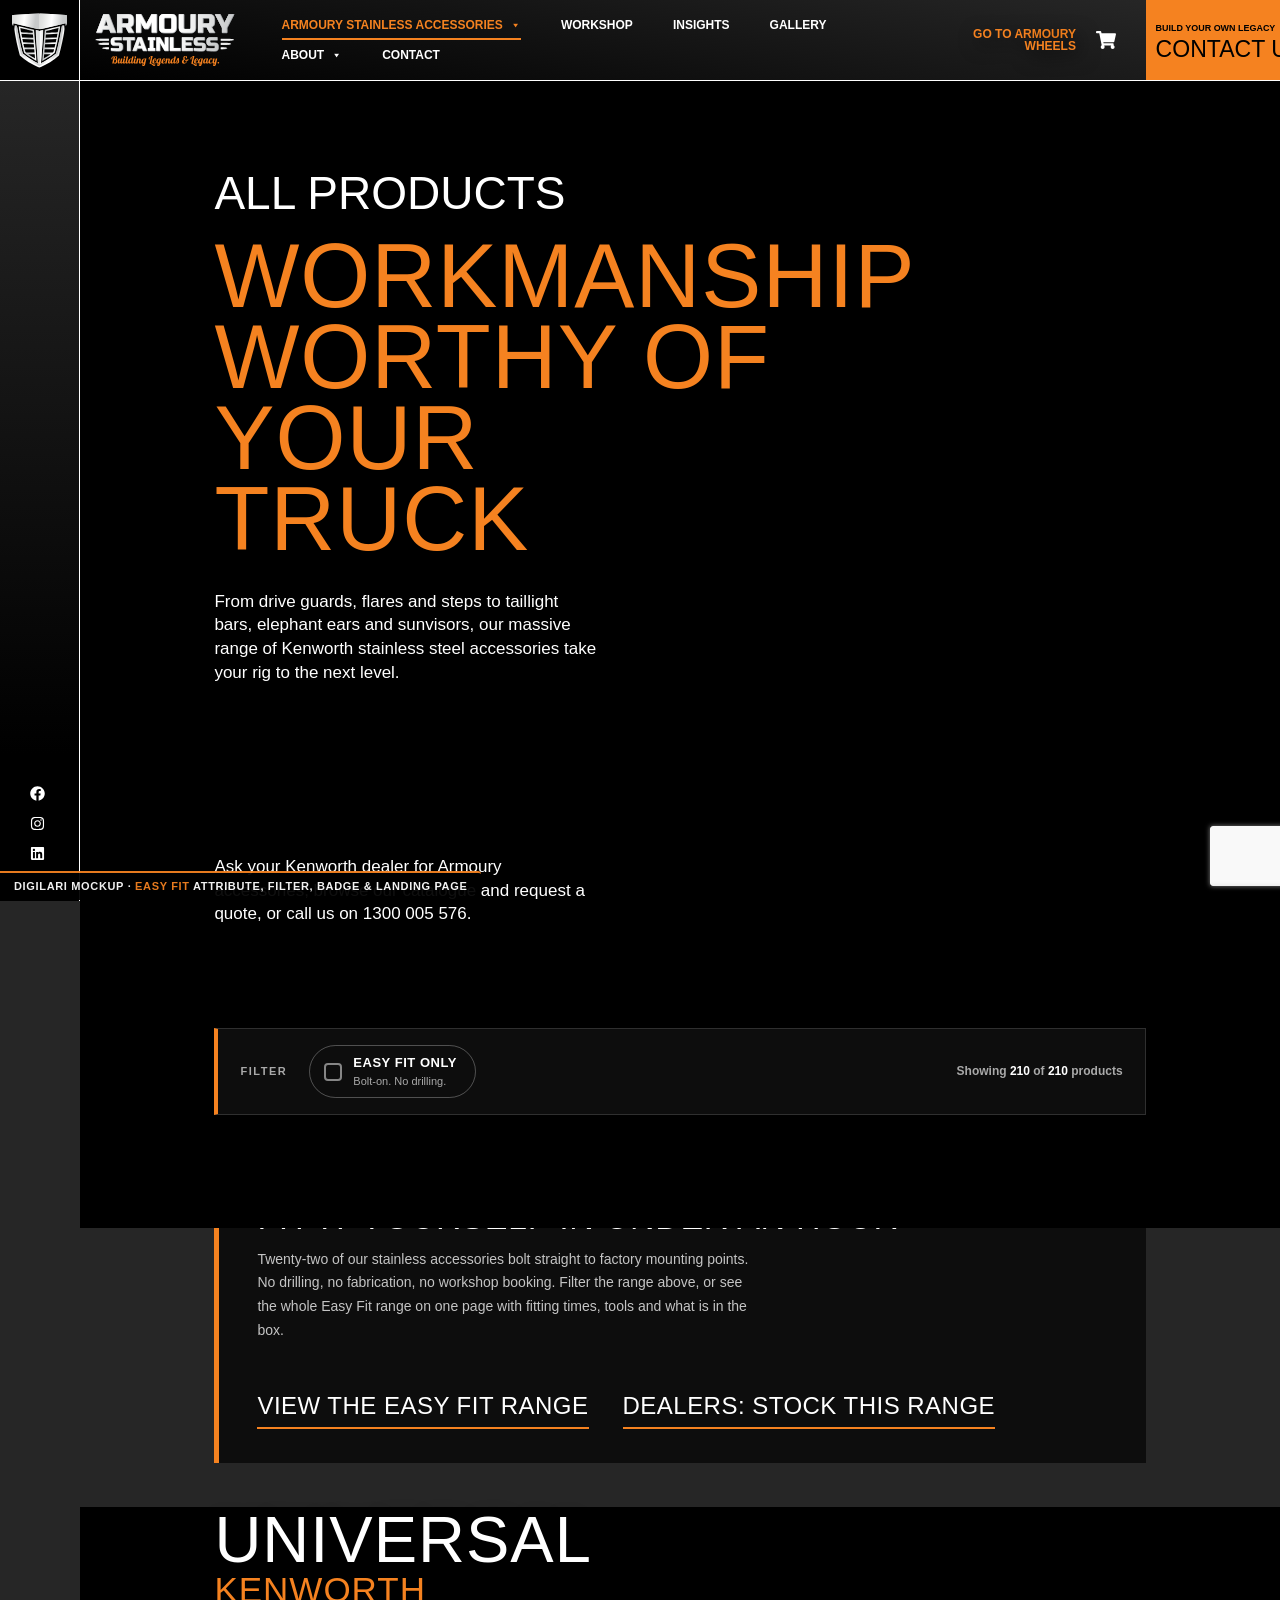
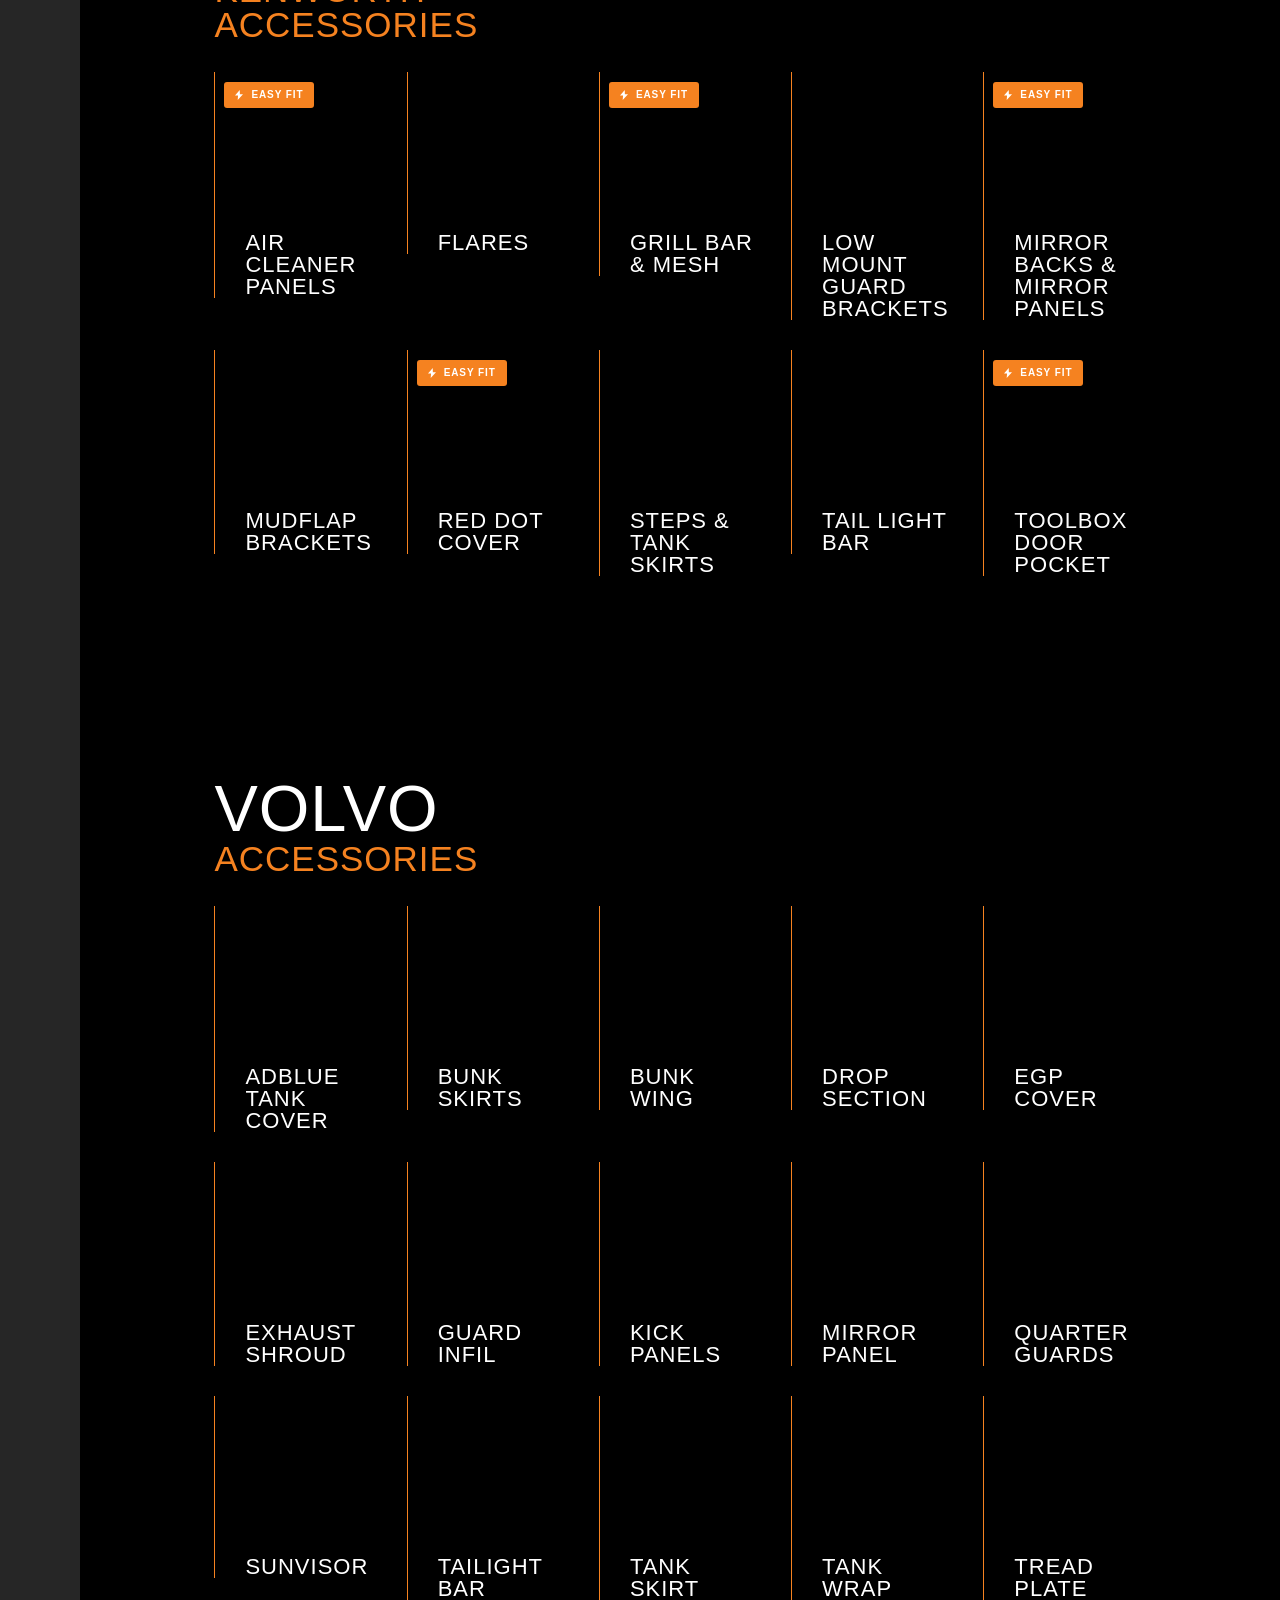
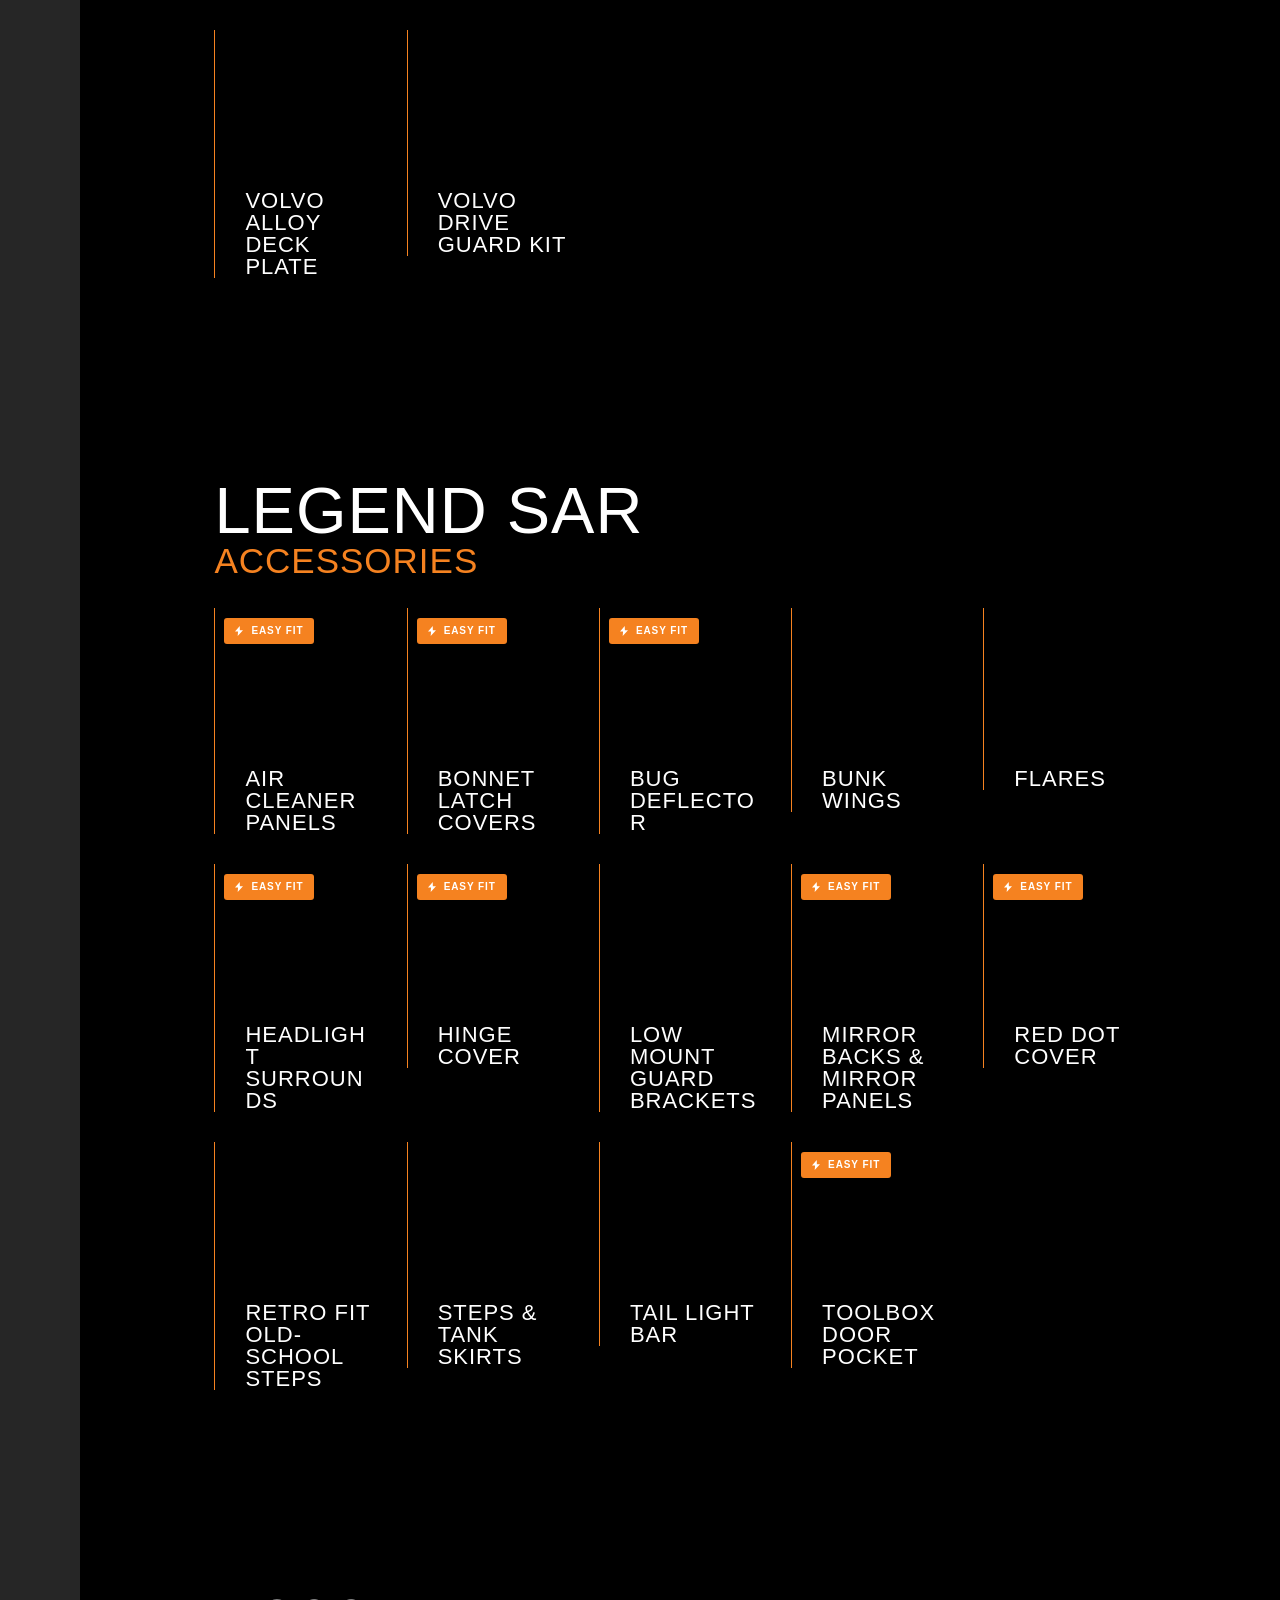
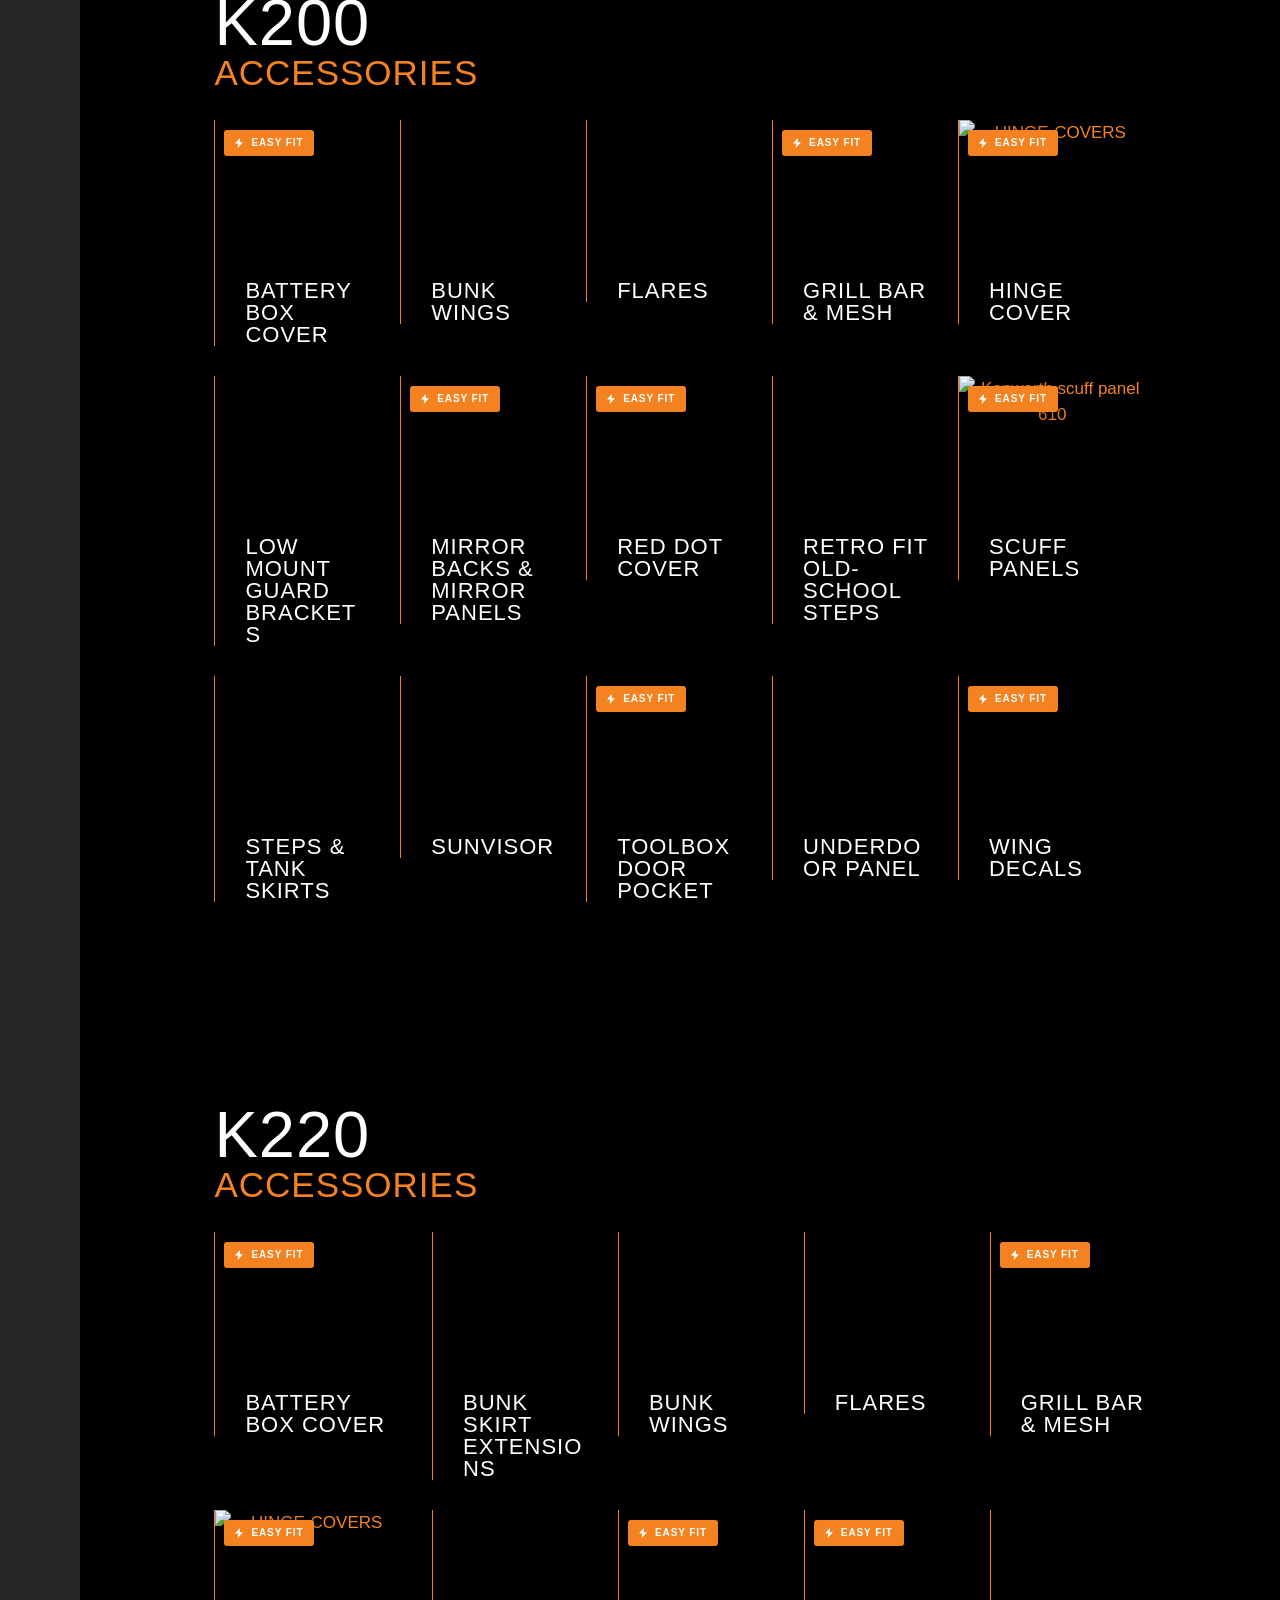
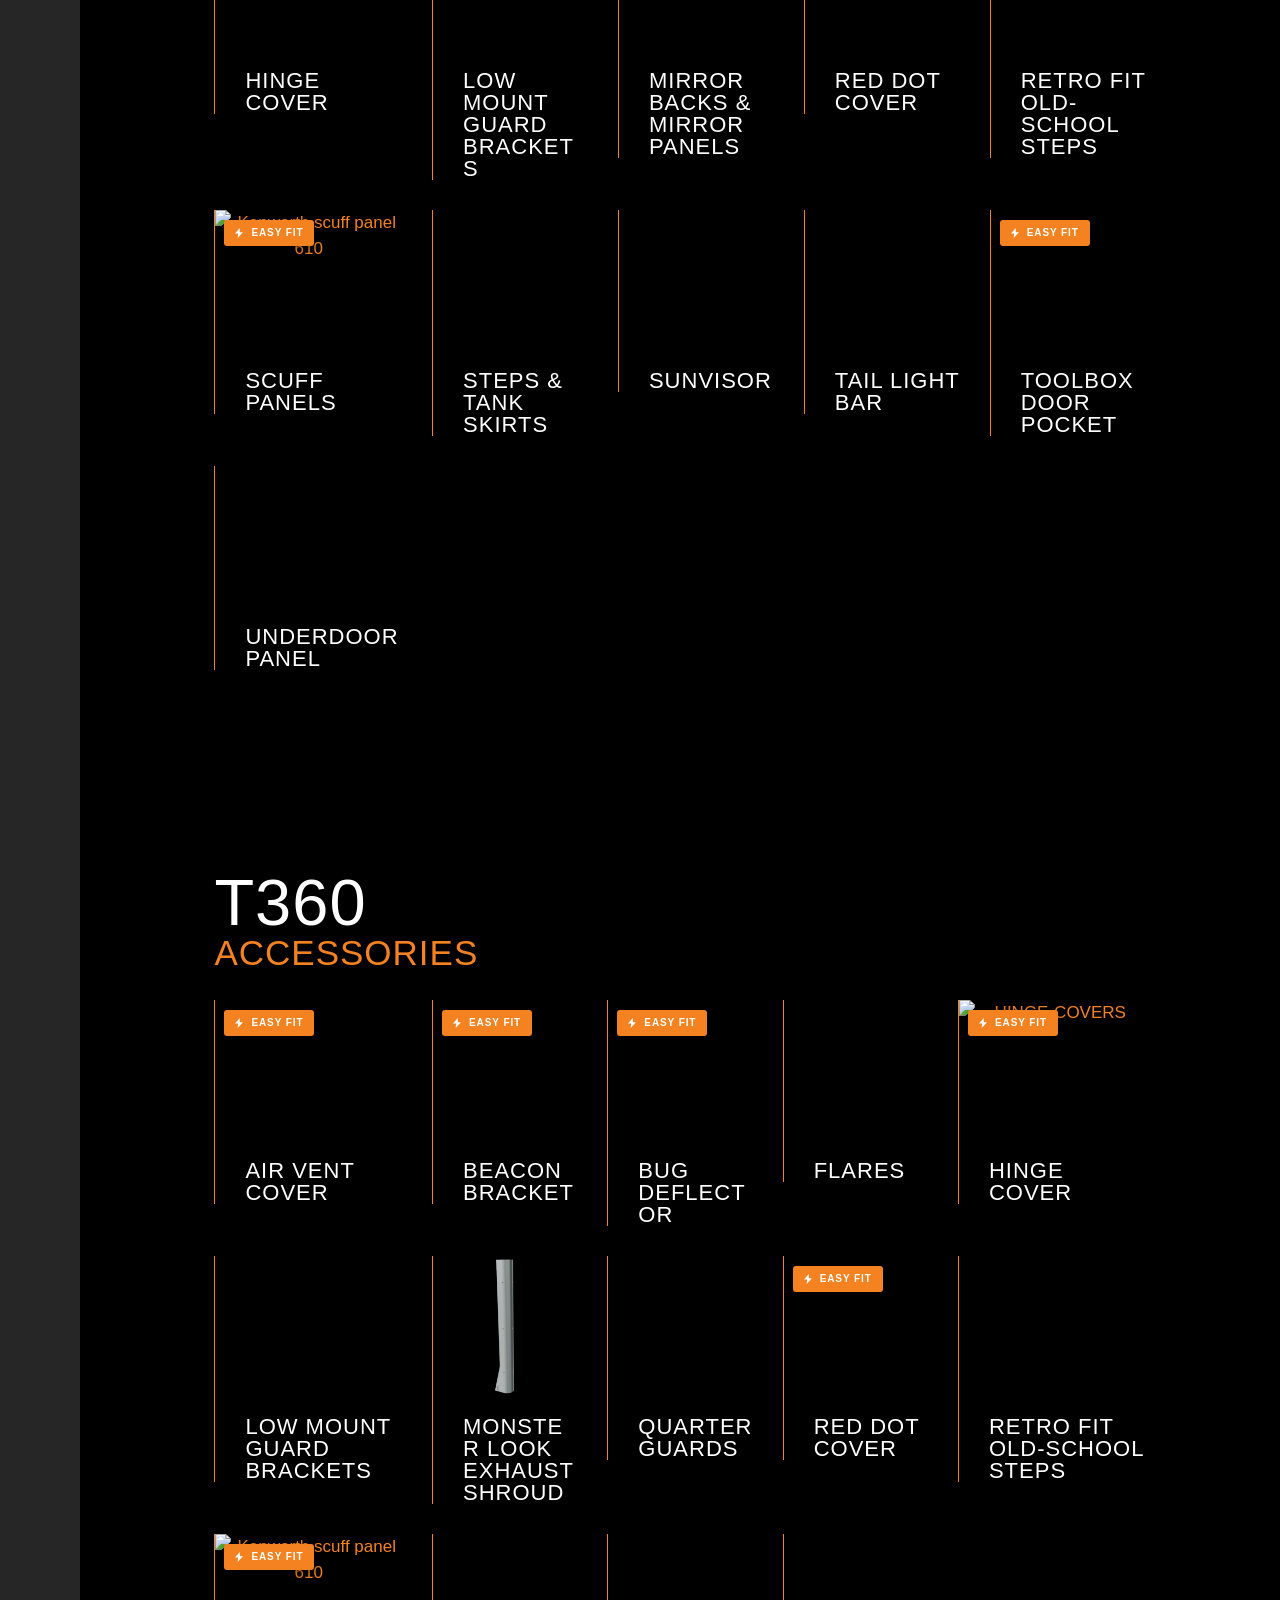
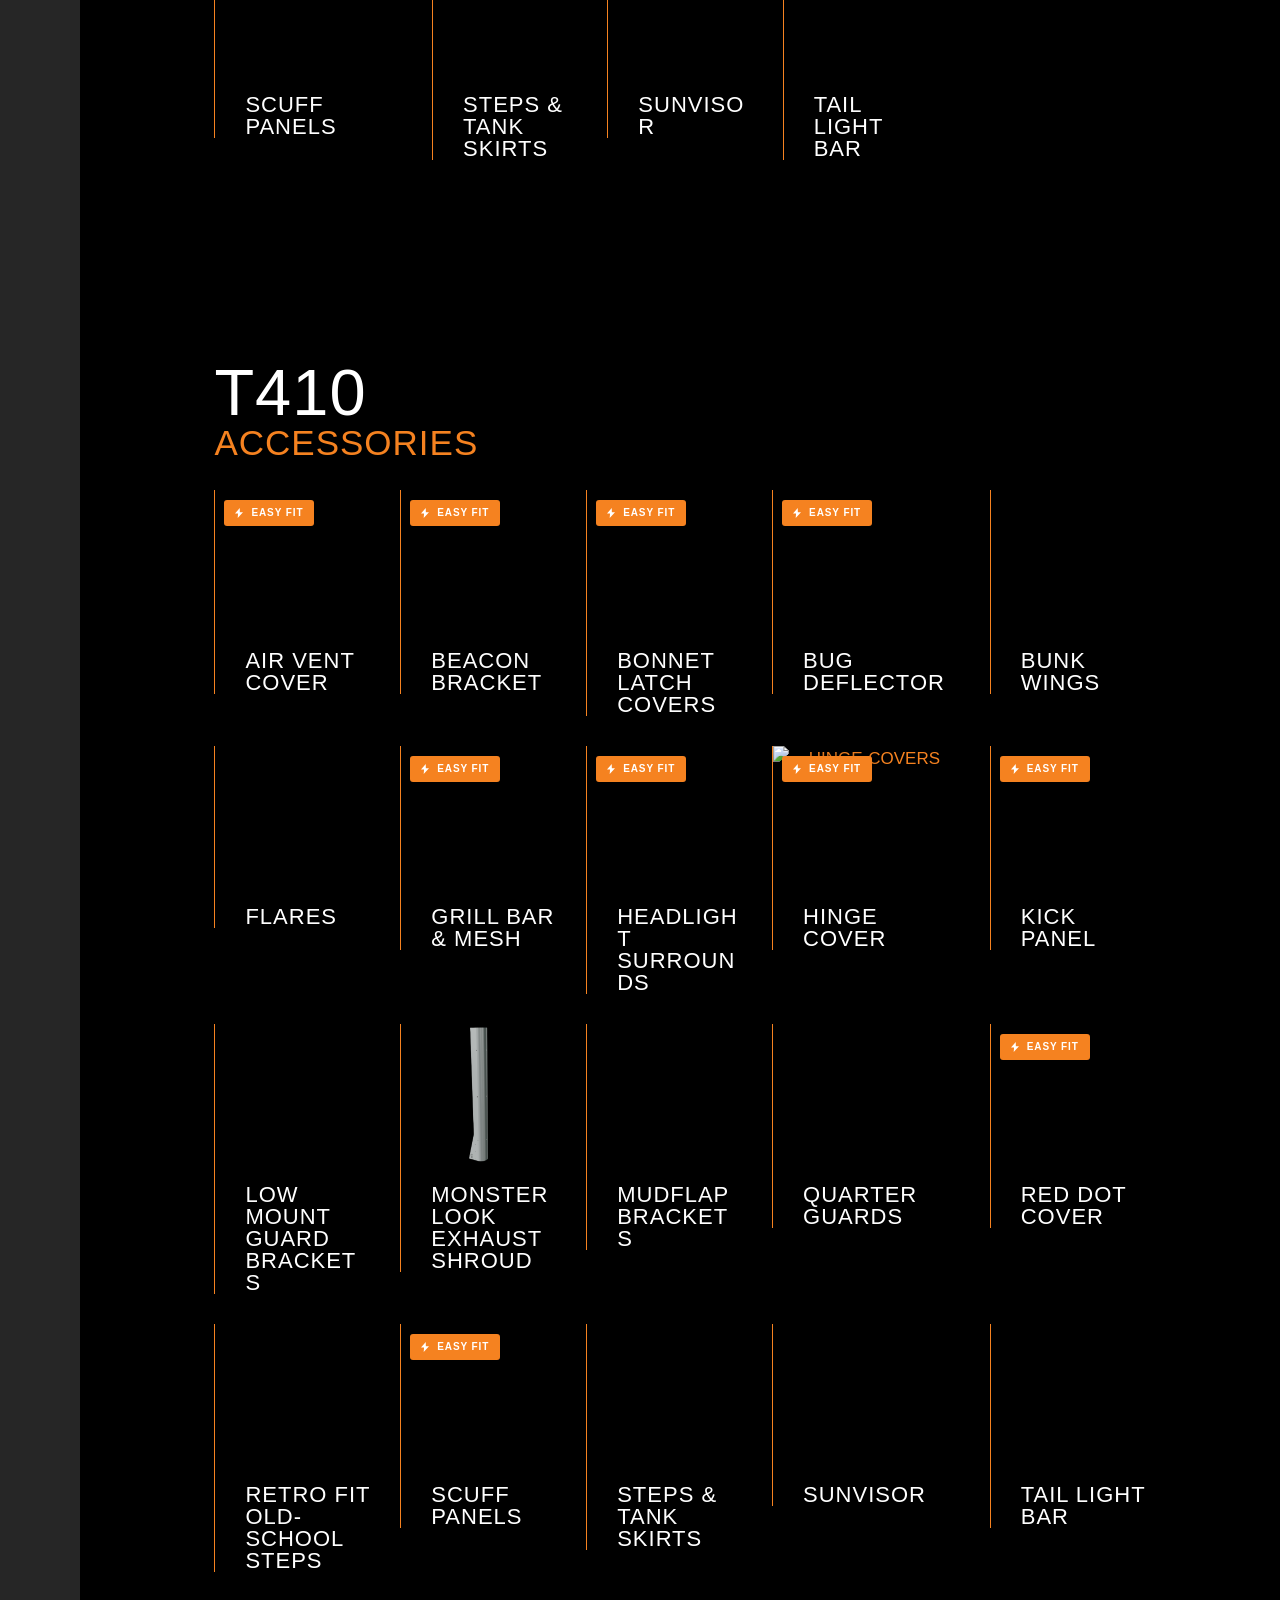
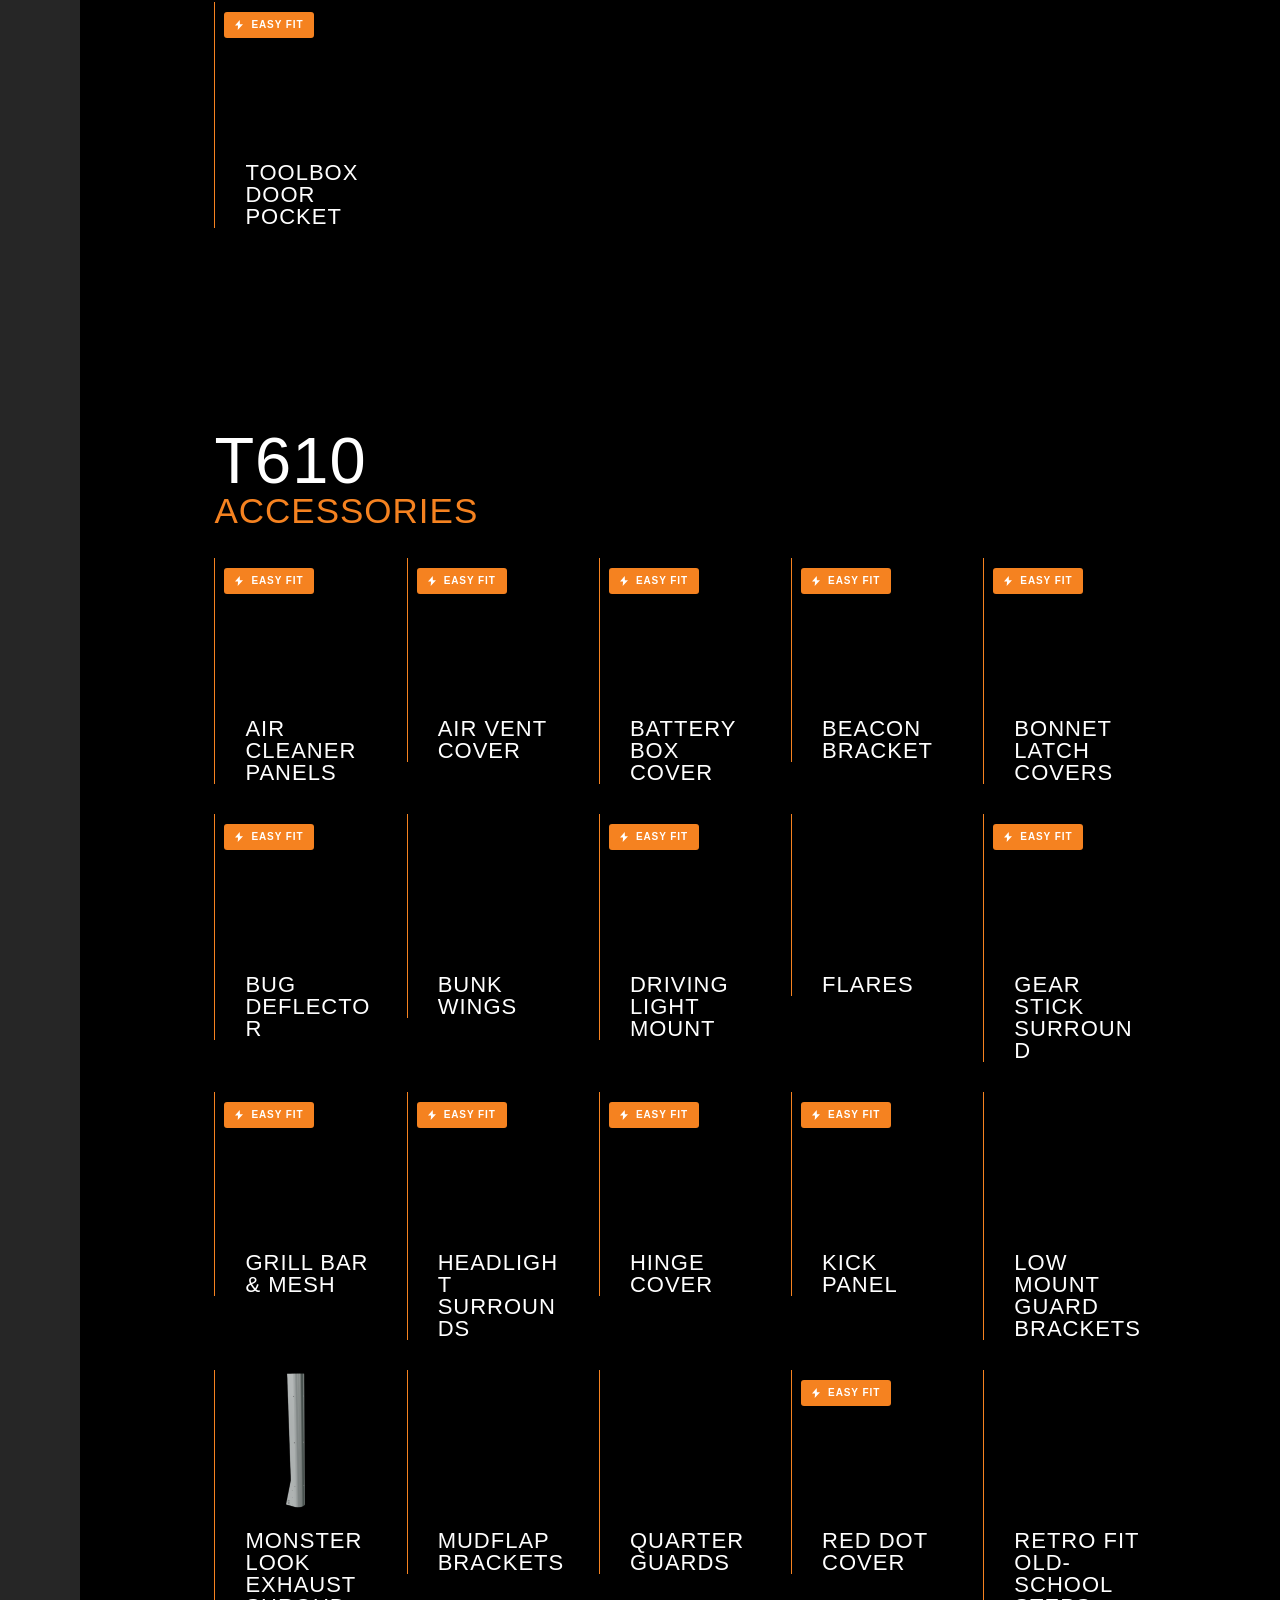
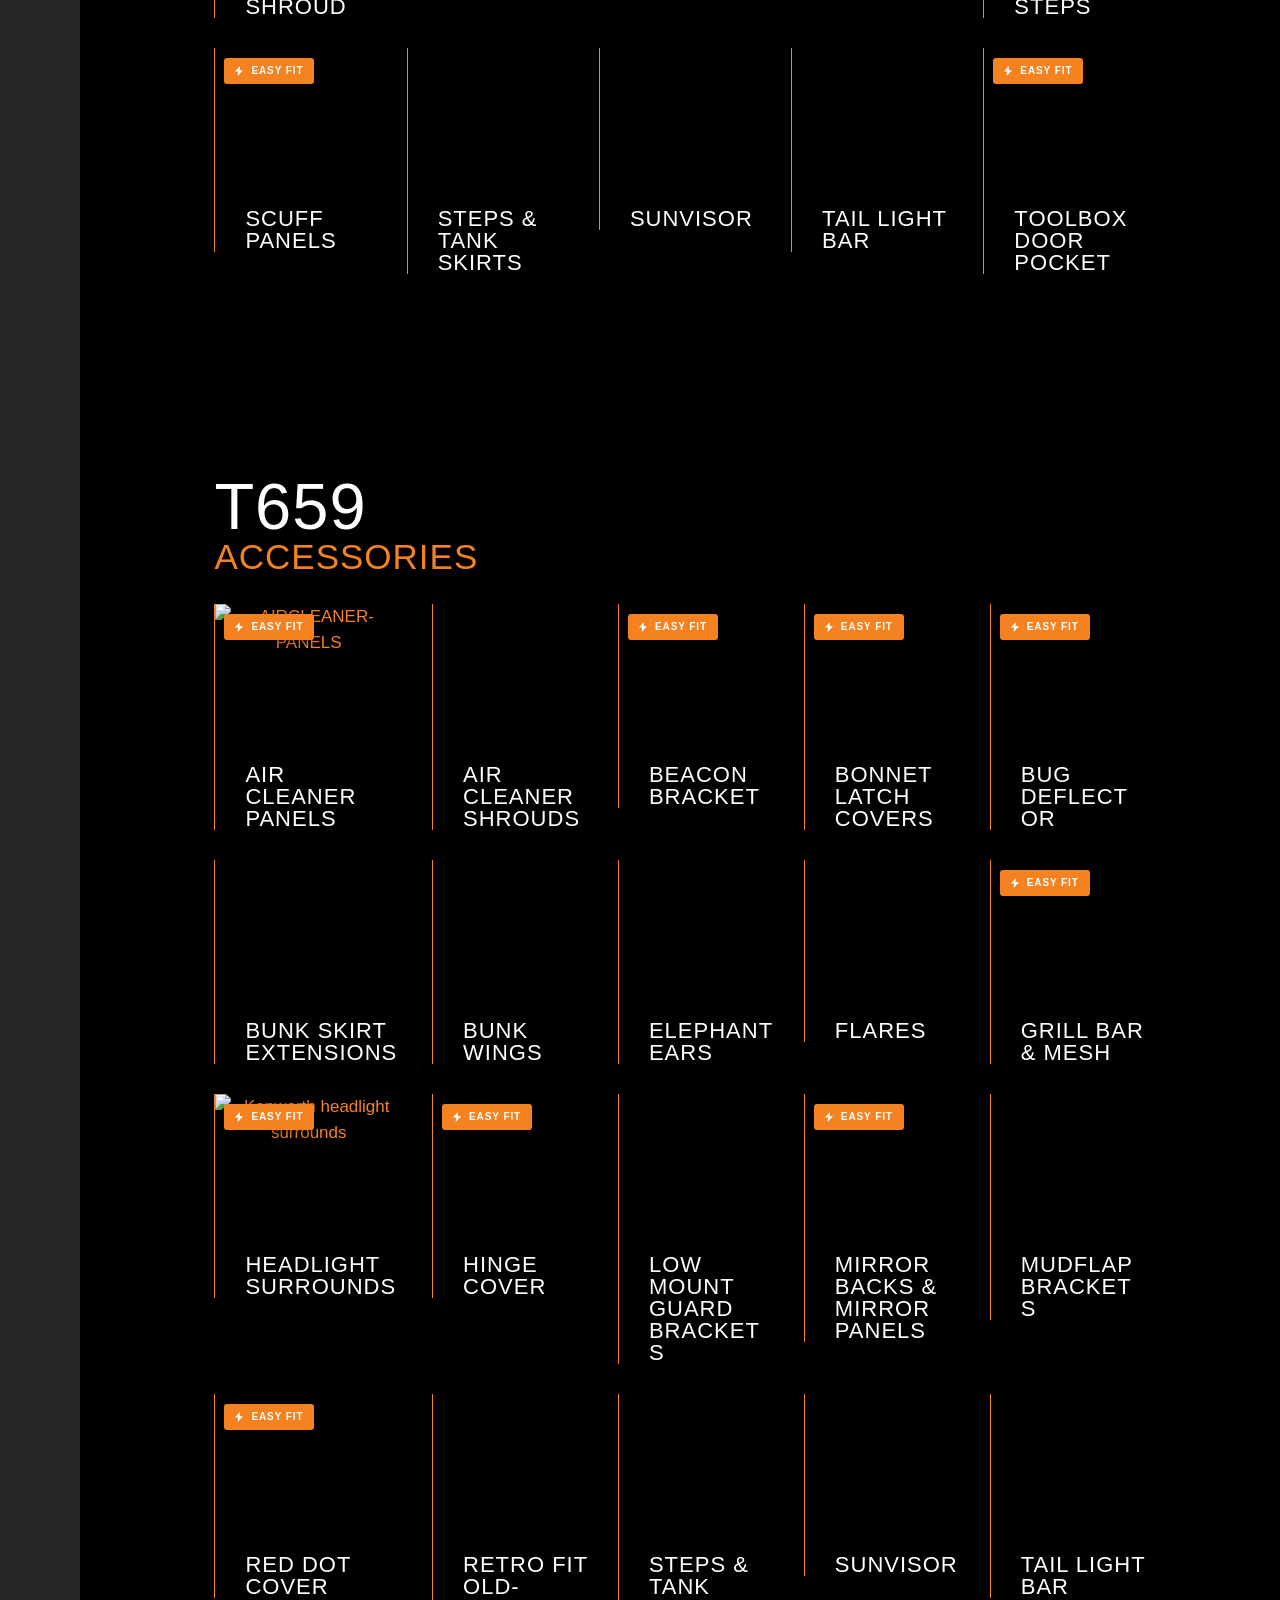
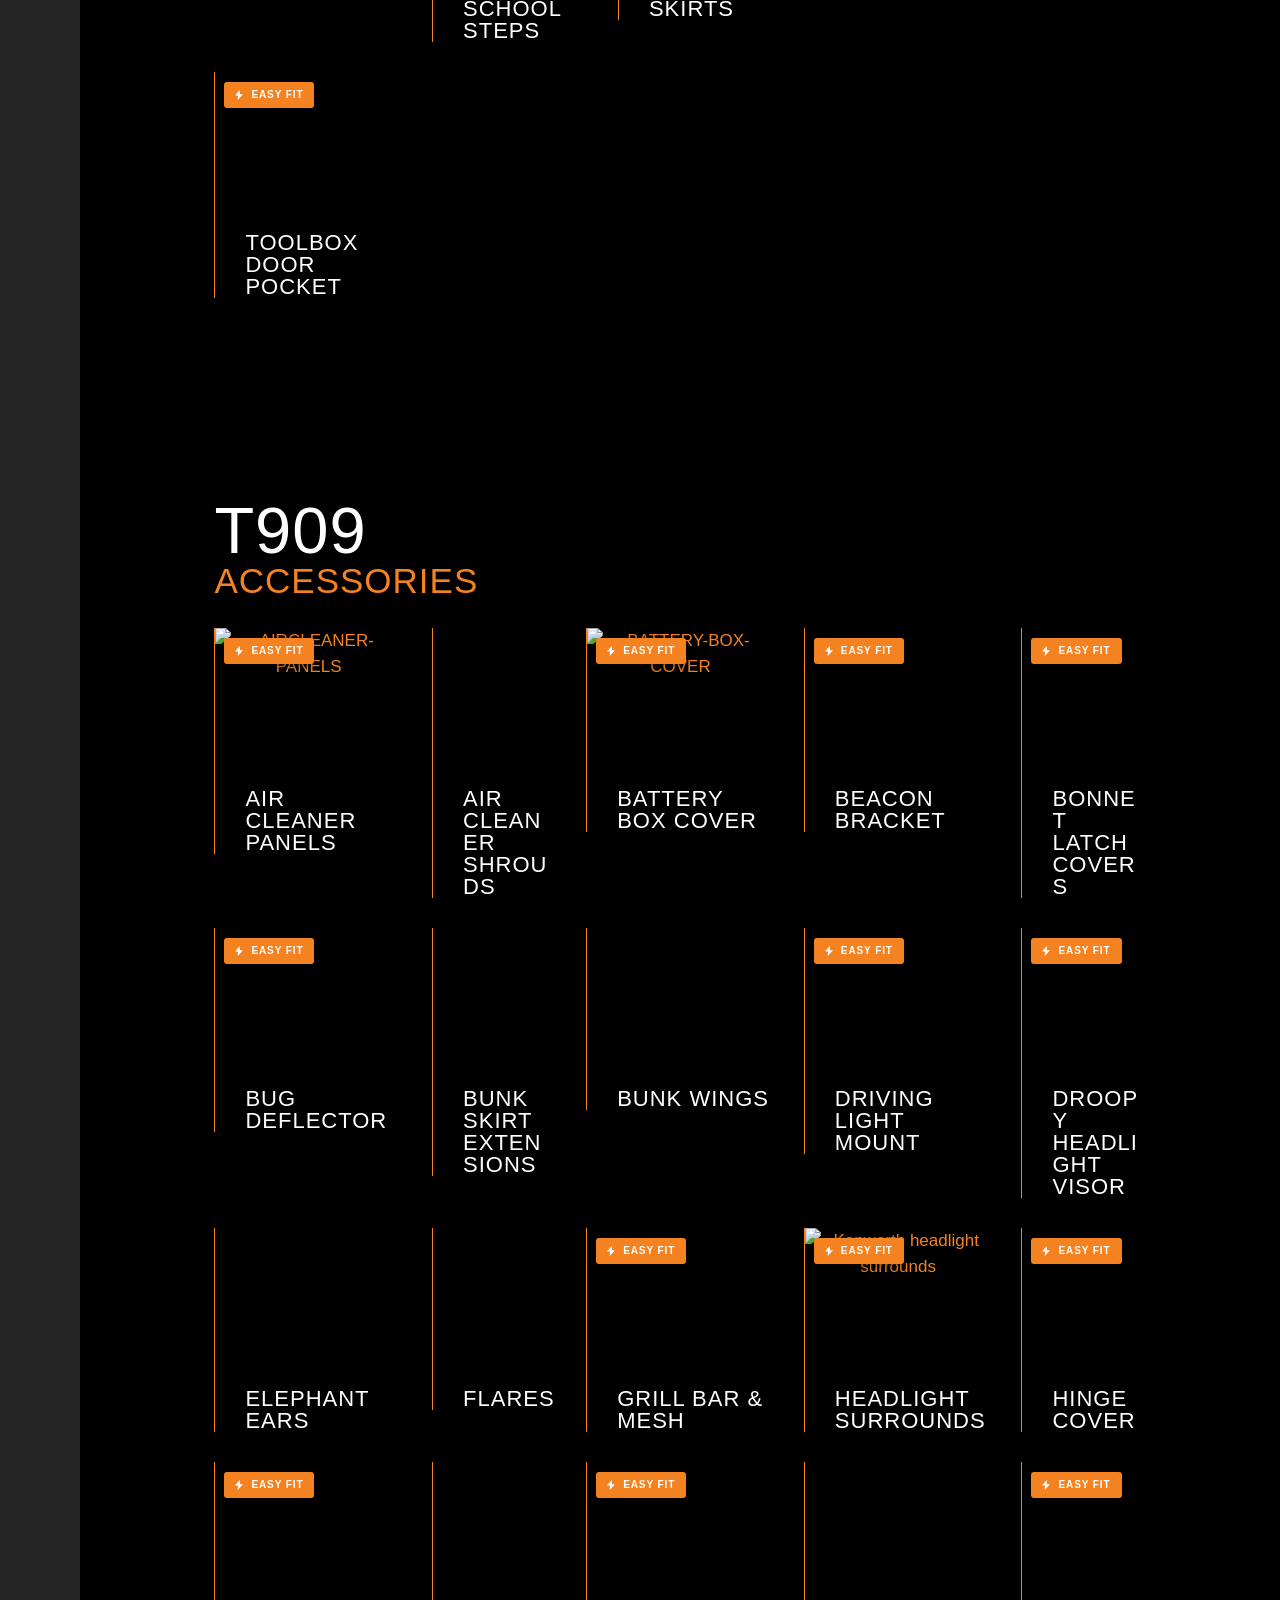
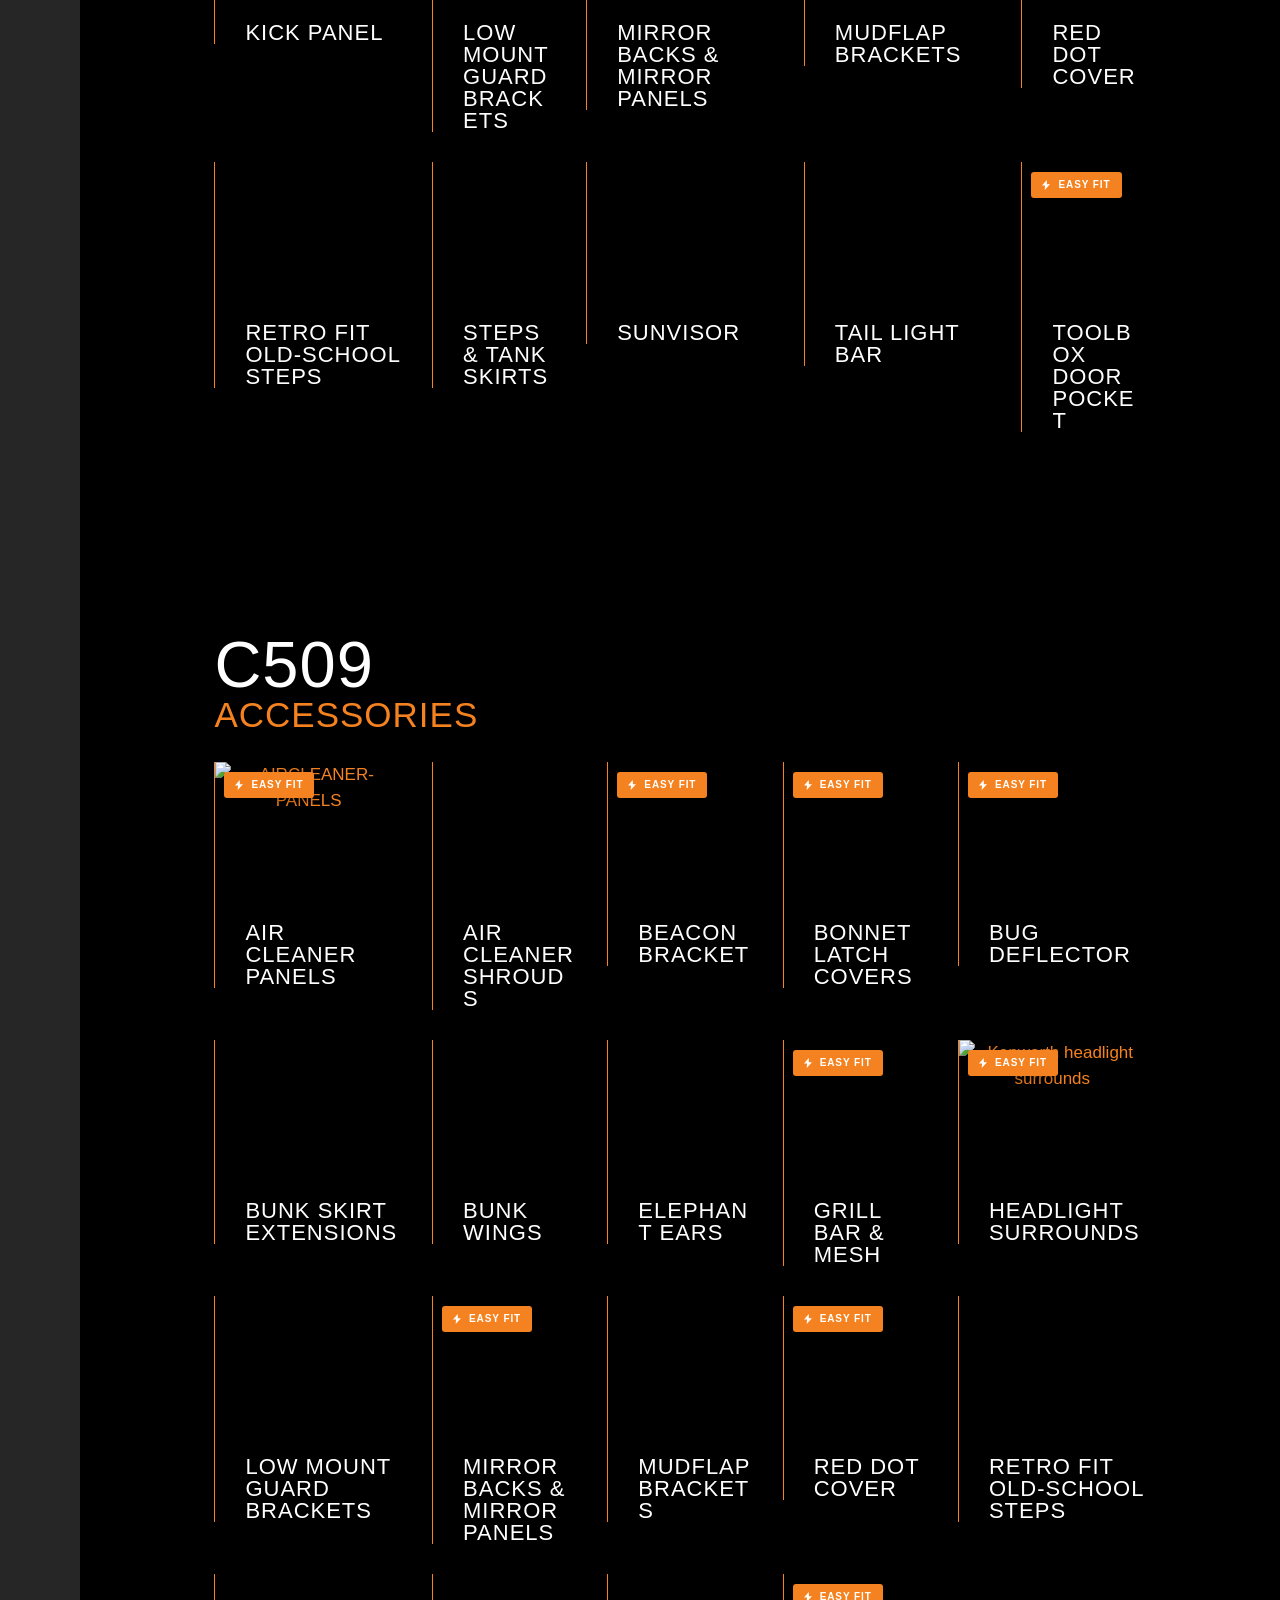
==== accessories/index.html @ e518af79 "Fix promo strip clipping on /accessories/ and add asset cache busting The promo strip and filter bar" ====
<!DOCTYPE html>
<!-- saved from url=(0040)https://armourygroup.com.au/accessories/ -->
<html lang="en-US" data-ef-root="../" data-ef-page="accessories"><head><meta http-equiv="Content-Type" content="text/html; charset=UTF-8"><meta http-equiv="origin-trial" content="A7vZI3v+Gz7JfuRolKNM4Aff6zaGuT7X0mf3wtoZTnKv6497cVMnhy03KDqX7kBz/q/[base64]">
	
	<meta name="viewport" content="width=device-width, initial-scale=1">
	<link rel="profile" href="https://gmpg.org/xfn/11">
	
<link rel="apple-touch-icon" sizes="57x57" href="https://armourygroup.com.au/wp-content/themes/hello-child/assets/favicon/apple-touch-icon-57x57.png">
<link rel="apple-touch-icon" sizes="60x60" href="https://armourygroup.com.au/wp-content/themes/hello-child/assets/favicon/apple-touch-icon-60x60.png">
<link rel="apple-touch-icon" sizes="72x72" href="https://armourygroup.com.au/wp-content/themes/hello-child/assets/favicon/apple-touch-icon-72x72.png">
<link rel="apple-touch-icon" sizes="76x76" href="https://armourygroup.com.au/wp-content/themes/hello-child/assets/favicon/apple-touch-icon-76x76.png">
<link rel="apple-touch-icon" sizes="114x114" href="https://armourygroup.com.au/wp-content/themes/hello-child/assets/favicon/apple-touch-icon-114x114.png">
<link rel="apple-touch-icon" sizes="120x120" href="https://armourygroup.com.au/wp-content/themes/hello-child/assets/favicon/apple-touch-icon-120x120.png">
<link rel="apple-touch-icon" sizes="144x144" href="https://armourygroup.com.au/wp-content/themes/hello-child/assets/favicon/apple-touch-icon-144x144.png">
<link rel="apple-touch-icon" sizes="152x152" href="https://armourygroup.com.au/wp-content/themes/hello-child/assets/favicon/apple-touch-icon-152x152.png">
<link rel="apple-touch-icon" sizes="180x180" href="https://armourygroup.com.au/wp-content/themes/hello-child/assets/favicon/apple-touch-icon-180x180.png">
<link rel="icon" type="image/png" sizes="32x32" href="https://armourygroup.com.au/wp-content/themes/hello-child/assets/favicon/favicon-32x32.png">
<link rel="icon" type="image/png" sizes="194x194" href="https://armourygroup.com.au/wp-content/themes/hello-child/assets/favicon/favicon-194x194.png">
<link rel="icon" type="image/png" sizes="192x192" href="https://armourygroup.com.au/wp-content/themes/hello-child/assets/favicon/android-chrome-192x192.png">
<link rel="icon" type="image/png" sizes="16x16" href="https://armourygroup.com.au/wp-content/themes/hello-child/assets/favicon/favicon-16x16.png">
<link rel="manifest" href="https://armourygroup.com.au/wp-content/themes/hello-child/assets/favicon/site.webmanifest">
<link rel="shortcut icon" href="https://armourygroup.com.au/wp-content/themes/hello-child/assets/favicon/favicon.ico">
<meta name="theme-color" content="#f58220">
	<!-- This site is optimized with the Yoast SEO plugin v28.4 - https://yoast.com/product/yoast-seo-wordpress/ -->
	<title>Kenworth Truck Accessories | Armoury Group</title>
	<meta name="description" content="Discover premium Kenworth truck accessories and chrome rims at Armoury Group. Elevate your truck&#39;s appearance and performance with our top-quality products.">
	<link rel="canonical" href="../accessories/index.html">
	<meta property="og:locale" content="en_US">
	<meta property="og:type" content="article">
	<meta property="og:title" content="Kenworth Truck Accessories | Armoury Group">
	<meta property="og:description" content="Discover premium Kenworth truck accessories and chrome rims at Armoury Group. Elevate your truck&#39;s appearance and performance with our top-quality products.">
	<meta property="og:url" content="https://armourygroup.com.au/accessories/">
	<meta property="og:site_name" content="Armoury Group">
	<meta property="article:modified_time" content="2025-10-13T02:04:48+00:00">
	<meta property="og:image" content="https://armourygroup.com.au/wp-content/uploads/2023/12/all-products-blue-truck.png">
	<meta name="twitter:card" content="summary_large_image">
	<meta name="twitter:label1" content="Est. reading time">
	<meta name="twitter:data1" content="5 minutes">
	<script type="text/javascript" async="" src="./AG - Accessories_files/js"></script><script type="text/javascript" async="" src="./AG - Accessories_files/js(1)"></script><script type="text/javascript" async="" src="./AG - Accessories_files/js(2)"></script><script type="text/javascript" async="" src="./AG - Accessories_files/js(3)"></script><script type="text/javascript" async="" charset="utf-8" src="./AG - Accessories_files/recaptcha__en.js" crossorigin="anonymous" integrity="sha384-KmhOiTn6sHD8dy14OaGi/9+f17owL+KWDoLiUoEjdbwL0MkY5QTE9wPi90EHLAnV"></script><script async="" src="./AG - Accessories_files/gtm.js"></script><script type="application/ld+json" class="yoast-schema-graph">{"@context":"https:\/\/schema.org","@graph":[{"@type":"WebPage","@id":"https:\/\/armourygroup.com.au\/accessories\/","url":"https:\/\/armourygroup.com.au\/accessories\/","name":"Kenworth Truck Accessories | Armoury Group","isPartOf":{"@id":"https:\/\/armourygroup.com.au\/#website"},"datePublished":"2023-12-03T21:12:31+00:00","dateModified":"2025-10-13T02:04:48+00:00","description":"Discover premium Kenworth truck accessories and chrome rims at Armoury Group. Elevate your truck's appearance and performance with our top-quality products.","breadcrumb":{"@id":"https:\/\/armourygroup.com.au\/accessories\/#breadcrumb"},"inLanguage":"en-US","potentialAction":[{"@type":"ReadAction","target":["https:\/\/armourygroup.com.au\/accessories\/"]}]},{"@type":"BreadcrumbList","@id":"https:\/\/armourygroup.com.au\/accessories\/#breadcrumb","itemListElement":[{"@type":"ListItem","position":1,"name":"Home","item":"https:\/\/armourygroup.com.au\/"},{"@type":"ListItem","position":2,"name":"Steel Accessories"}]},{"@type":"WebSite","@id":"https:\/\/armourygroup.com.au\/#website","url":"https:\/\/armourygroup.com.au\/","name":"Armoury Group","description":"Building Legends &amp; Legacy","publisher":{"@id":"https:\/\/armourygroup.com.au\/#organization"},"potentialAction":[{"@type":"SearchAction","target":{"@type":"EntryPoint","urlTemplate":"https:\/\/armourygroup.com.au\/?s={search_term_string}"},"query-input":{"@type":"PropertyValueSpecification","valueRequired":true,"valueName":"search_term_string"}}],"inLanguage":"en-US"},{"@type":"Organization","@id":"https:\/\/armourygroup.com.au\/#organization","name":"Armoury Group","url":"https:\/\/armourygroup.com.au\/","logo":{"@type":"ImageObject","inLanguage":"en-US","@id":"https:\/\/armourygroup.com.au\/#\/schema\/logo\/image\/","url":"https:\/\/armourygroup.com.au\/wp-content\/uploads\/2023\/10\/ArmouryGroup-full-logo.svg","contentUrl":"https:\/\/armourygroup.com.au\/wp-content\/uploads\/2023\/10\/ArmouryGroup-full-logo.svg","width":283,"height":80,"caption":"Armoury Group"},"image":{"@id":"https:\/\/armourygroup.com.au\/#\/schema\/logo\/image\/"}}]}</script>
	<!-- / Yoast SEO plugin. -->


<link rel="alternate" type="application/rss+xml" title="Armoury Group » Feed" href="https://armourygroup.com.au/feed/">
<link rel="alternate" type="application/rss+xml" title="Armoury Group » Comments Feed" href="https://armourygroup.com.au/comments/feed/">
<link rel="alternate" type="application/rss+xml" title="Armoury Group » Products Feed" href="https://armourygroup.com.au/accessories/feed/">
<style id="wp-img-auto-sizes-contain-inline-css">
img:is([sizes=auto i],[sizes^="auto," i]){contain-intrinsic-size:3000px 1500px}
/*# sourceURL=wp-img-auto-sizes-contain-inline-css */
</style>
<link rel="stylesheet" id="fluentform-elementor-widget-css" href="./AG - Accessories_files/fluent-forms-elementor-widget.css" media="all">
<style id="wp-emoji-styles-inline-css">

	img.wp-smiley, img.emoji {
		display: inline !important;
		border: none !important;
		box-shadow: none !important;
		height: 1em !important;
		width: 1em !important;
		margin: 0 0.07em !important;
		vertical-align: -0.1em !important;
		background: none !important;
		padding: 0 !important;
	}
/*# sourceURL=wp-emoji-styles-inline-css */
</style>
<link rel="stylesheet" id="wp-block-library-css" href="./AG - Accessories_files/style.min.css" media="all">
<style id="global-styles-inline-css">
:root{--wp--preset--aspect-ratio--square: 1;--wp--preset--aspect-ratio--4-3: 4/3;--wp--preset--aspect-ratio--3-4: 3/4;--wp--preset--aspect-ratio--3-2: 3/2;--wp--preset--aspect-ratio--2-3: 2/3;--wp--preset--aspect-ratio--16-9: 16/9;--wp--preset--aspect-ratio--9-16: 9/16;--wp--preset--color--black: #000000;--wp--preset--color--cyan-bluish-gray: #abb8c3;--wp--preset--color--white: #ffffff;--wp--preset--color--pale-pink: #f78da7;--wp--preset--color--vivid-red: #cf2e2e;--wp--preset--color--luminous-vivid-orange: #ff6900;--wp--preset--color--luminous-vivid-amber: #fcb900;--wp--preset--color--light-green-cyan: #7bdcb5;--wp--preset--color--vivid-green-cyan: #00d084;--wp--preset--color--pale-cyan-blue: #8ed1fc;--wp--preset--color--vivid-cyan-blue: #0693e3;--wp--preset--color--vivid-purple: #9b51e0;--wp--preset--gradient--vivid-cyan-blue-to-vivid-purple: linear-gradient(135deg,rgb(6,147,227) 0%,rgb(155,81,224) 100%);--wp--preset--gradient--light-green-cyan-to-vivid-green-cyan: linear-gradient(135deg,rgb(122,220,180) 0%,rgb(0,208,130) 100%);--wp--preset--gradient--luminous-vivid-amber-to-luminous-vivid-orange: linear-gradient(135deg,rgb(252,185,0) 0%,rgb(255,105,0) 100%);--wp--preset--gradient--luminous-vivid-orange-to-vivid-red: linear-gradient(135deg,rgb(255,105,0) 0%,rgb(207,46,46) 100%);--wp--preset--gradient--very-light-gray-to-cyan-bluish-gray: linear-gradient(135deg,rgb(238,238,238) 0%,rgb(169,184,195) 100%);--wp--preset--gradient--cool-to-warm-spectrum: linear-gradient(135deg,rgb(74,234,220) 0%,rgb(151,120,209) 20%,rgb(207,42,186) 40%,rgb(238,44,130) 60%,rgb(251,105,98) 80%,rgb(254,248,76) 100%);--wp--preset--gradient--blush-light-purple: linear-gradient(135deg,rgb(255,206,236) 0%,rgb(152,150,240) 100%);--wp--preset--gradient--blush-bordeaux: linear-gradient(135deg,rgb(254,205,165) 0%,rgb(254,45,45) 50%,rgb(107,0,62) 100%);--wp--preset--gradient--luminous-dusk: linear-gradient(135deg,rgb(255,203,112) 0%,rgb(199,81,192) 50%,rgb(65,88,208) 100%);--wp--preset--gradient--pale-ocean: linear-gradient(135deg,rgb(255,245,203) 0%,rgb(182,227,212) 50%,rgb(51,167,181) 100%);--wp--preset--gradient--electric-grass: linear-gradient(135deg,rgb(202,248,128) 0%,rgb(113,206,126) 100%);--wp--preset--gradient--midnight: linear-gradient(135deg,rgb(2,3,129) 0%,rgb(40,116,252) 100%);--wp--preset--font-size--small: 13px;--wp--preset--font-size--medium: 20px;--wp--preset--font-size--large: 36px;--wp--preset--font-size--x-large: 42px;--wp--preset--spacing--20: 0.44rem;--wp--preset--spacing--30: 0.67rem;--wp--preset--spacing--40: 1rem;--wp--preset--spacing--50: 1.5rem;--wp--preset--spacing--60: 2.25rem;--wp--preset--spacing--70: 3.38rem;--wp--preset--spacing--80: 5.06rem;--wp--preset--shadow--natural: 6px 6px 9px rgba(0, 0, 0, 0.2);--wp--preset--shadow--deep: 12px 12px 50px rgba(0, 0, 0, 0.4);--wp--preset--shadow--sharp: 6px 6px 0px rgba(0, 0, 0, 0.2);--wp--preset--shadow--outlined: 6px 6px 0px -3px rgb(255, 255, 255), 6px 6px rgb(0, 0, 0);--wp--preset--shadow--crisp: 6px 6px 0px rgb(0, 0, 0);}:root { --wp--style--global--content-size: 800px;--wp--style--global--wide-size: 1200px; }:where(body) { margin: 0; }.wp-site-blocks > .alignleft { float: left; margin-right: 2em; }.wp-site-blocks > .alignright { float: right; margin-left: 2em; }.wp-site-blocks > .aligncenter { justify-content: center; margin-left: auto; margin-right: auto; }:where(.wp-site-blocks) > * { margin-block-start: 24px; margin-block-end: 0; }:where(.wp-site-blocks) > :first-child { margin-block-start: 0; }:where(.wp-site-blocks) > :last-child { margin-block-end: 0; }:root { --wp--style--block-gap: 24px; }:root :where(.is-layout-flow) > :first-child{margin-block-start: 0;}:root :where(.is-layout-flow) > :last-child{margin-block-end: 0;}:root :where(.is-layout-flow) > *{margin-block-start: 24px;margin-block-end: 0;}:root :where(.is-layout-constrained) > :first-child{margin-block-start: 0;}:root :where(.is-layout-constrained) > :last-child{margin-block-end: 0;}:root :where(.is-layout-constrained) > *{margin-block-start: 24px;margin-block-end: 0;}:root :where(.is-layout-flex){gap: 24px;}:root :where(.is-layout-grid){gap: 24px;}.is-layout-flow > .alignleft{float: left;margin-inline-start: 0;margin-inline-end: 2em;}.is-layout-flow > .alignright{float: right;margin-inline-start: 2em;margin-inline-end: 0;}.is-layout-flow > .aligncenter{margin-left: auto !important;margin-right: auto !important;}.is-layout-constrained > .alignleft{float: left;margin-inline-start: 0;margin-inline-end: 2em;}.is-layout-constrained > .alignright{float: right;margin-inline-start: 2em;margin-inline-end: 0;}.is-layout-constrained > .aligncenter{margin-left: auto !important;margin-right: auto !important;}.is-layout-constrained > :where(:not(.alignleft):not(.alignright):not(.alignfull)){max-width: var(--wp--style--global--content-size);margin-left: auto !important;margin-right: auto !important;}.is-layout-constrained > .alignwide{max-width: var(--wp--style--global--wide-size);}body .is-layout-flex{display: flex;}.is-layout-flex{flex-wrap: wrap;align-items: center;}.is-layout-flex > :is(*, div){margin: 0;}body .is-layout-grid{display: grid;}.is-layout-grid > :is(*, div){margin: 0;}body{padding-top: 0px;padding-right: 0px;padding-bottom: 0px;padding-left: 0px;}:root :where(.wp-element-button, .wp-block-button__link){background-color: #32373c;border-width: 0;color: #fff;font-family: inherit;font-size: inherit;font-style: inherit;font-weight: inherit;letter-spacing: inherit;line-height: inherit;padding-top: calc(0.667em + 2px);padding-right: calc(1.333em + 2px);padding-bottom: calc(0.667em + 2px);padding-left: calc(1.333em + 2px);text-decoration: none;text-transform: inherit;}.has-black-color{color: var(--wp--preset--color--black) !important;}.has-cyan-bluish-gray-color{color: var(--wp--preset--color--cyan-bluish-gray) !important;}.has-white-color{color: var(--wp--preset--color--white) !important;}.has-pale-pink-color{color: var(--wp--preset--color--pale-pink) !important;}.has-vivid-red-color{color: var(--wp--preset--color--vivid-red) !important;}.has-luminous-vivid-orange-color{color: var(--wp--preset--color--luminous-vivid-orange) !important;}.has-luminous-vivid-amber-color{color: var(--wp--preset--color--luminous-vivid-amber) !important;}.has-light-green-cyan-color{color: var(--wp--preset--color--light-green-cyan) !important;}.has-vivid-green-cyan-color{color: var(--wp--preset--color--vivid-green-cyan) !important;}.has-pale-cyan-blue-color{color: var(--wp--preset--color--pale-cyan-blue) !important;}.has-vivid-cyan-blue-color{color: var(--wp--preset--color--vivid-cyan-blue) !important;}.has-vivid-purple-color{color: var(--wp--preset--color--vivid-purple) !important;}.has-black-background-color{background-color: var(--wp--preset--color--black) !important;}.has-cyan-bluish-gray-background-color{background-color: var(--wp--preset--color--cyan-bluish-gray) !important;}.has-white-background-color{background-color: var(--wp--preset--color--white) !important;}.has-pale-pink-background-color{background-color: var(--wp--preset--color--pale-pink) !important;}.has-vivid-red-background-color{background-color: var(--wp--preset--color--vivid-red) !important;}.has-luminous-vivid-orange-background-color{background-color: var(--wp--preset--color--luminous-vivid-orange) !important;}.has-luminous-vivid-amber-background-color{background-color: var(--wp--preset--color--luminous-vivid-amber) !important;}.has-light-green-cyan-background-color{background-color: var(--wp--preset--color--light-green-cyan) !important;}.has-vivid-green-cyan-background-color{background-color: var(--wp--preset--color--vivid-green-cyan) !important;}.has-pale-cyan-blue-background-color{background-color: var(--wp--preset--color--pale-cyan-blue) !important;}.has-vivid-cyan-blue-background-color{background-color: var(--wp--preset--color--vivid-cyan-blue) !important;}.has-vivid-purple-background-color{background-color: var(--wp--preset--color--vivid-purple) !important;}.has-black-border-color{border-color: var(--wp--preset--color--black) !important;}.has-cyan-bluish-gray-border-color{border-color: var(--wp--preset--color--cyan-bluish-gray) !important;}.has-white-border-color{border-color: var(--wp--preset--color--white) !important;}.has-pale-pink-border-color{border-color: var(--wp--preset--color--pale-pink) !important;}.has-vivid-red-border-color{border-color: var(--wp--preset--color--vivid-red) !important;}.has-luminous-vivid-orange-border-color{border-color: var(--wp--preset--color--luminous-vivid-orange) !important;}.has-luminous-vivid-amber-border-color{border-color: var(--wp--preset--color--luminous-vivid-amber) !important;}.has-light-green-cyan-border-color{border-color: var(--wp--preset--color--light-green-cyan) !important;}.has-vivid-green-cyan-border-color{border-color: var(--wp--preset--color--vivid-green-cyan) !important;}.has-pale-cyan-blue-border-color{border-color: var(--wp--preset--color--pale-cyan-blue) !important;}.has-vivid-cyan-blue-border-color{border-color: var(--wp--preset--color--vivid-cyan-blue) !important;}.has-vivid-purple-border-color{border-color: var(--wp--preset--color--vivid-purple) !important;}.has-vivid-cyan-blue-to-vivid-purple-gradient-background{background: var(--wp--preset--gradient--vivid-cyan-blue-to-vivid-purple) !important;}.has-light-green-cyan-to-vivid-green-cyan-gradient-background{background: var(--wp--preset--gradient--light-green-cyan-to-vivid-green-cyan) !important;}.has-luminous-vivid-amber-to-luminous-vivid-orange-gradient-background{background: var(--wp--preset--gradient--luminous-vivid-amber-to-luminous-vivid-orange) !important;}.has-luminous-vivid-orange-to-vivid-red-gradient-background{background: var(--wp--preset--gradient--luminous-vivid-orange-to-vivid-red) !important;}.has-very-light-gray-to-cyan-bluish-gray-gradient-background{background: var(--wp--preset--gradient--very-light-gray-to-cyan-bluish-gray) !important;}.has-cool-to-warm-spectrum-gradient-background{background: var(--wp--preset--gradient--cool-to-warm-spectrum) !important;}.has-blush-light-purple-gradient-background{background: var(--wp--preset--gradient--blush-light-purple) !important;}.has-blush-bordeaux-gradient-background{background: var(--wp--preset--gradient--blush-bordeaux) !important;}.has-luminous-dusk-gradient-background{background: var(--wp--preset--gradient--luminous-dusk) !important;}.has-pale-ocean-gradient-background{background: var(--wp--preset--gradient--pale-ocean) !important;}.has-electric-grass-gradient-background{background: var(--wp--preset--gradient--electric-grass) !important;}.has-midnight-gradient-background{background: var(--wp--preset--gradient--midnight) !important;}.has-small-font-size{font-size: var(--wp--preset--font-size--small) !important;}.has-medium-font-size{font-size: var(--wp--preset--font-size--medium) !important;}.has-large-font-size{font-size: var(--wp--preset--font-size--large) !important;}.has-x-large-font-size{font-size: var(--wp--preset--font-size--x-large) !important;}
:root :where(.wp-block-icon svg){width: 24px;}
:root :where(.wp-block-pullquote){font-size: 1.5em;line-height: 1.6;}
/*# sourceURL=global-styles-inline-css */
</style>
<link rel="stylesheet" id="wpcdt-public-css-css" href="./AG - Accessories_files/wpcdt-public.css" media="all">
<link rel="stylesheet" id="toc-screen-css" href="./AG - Accessories_files/screen.min.css" media="all">
<link rel="stylesheet" id="woocommerce-layout-css" href="./AG - Accessories_files/woocommerce-layout.css" media="all">
<link rel="stylesheet" id="woocommerce-smallscreen-css" href="./AG - Accessories_files/woocommerce-smallscreen.css" media="only screen and (max-width: 768px)">
<link rel="stylesheet" id="woocommerce-general-css" href="./AG - Accessories_files/woocommerce.css" media="all">
<style id="woocommerce-inline-inline-css">
.woocommerce form .form-row .required { visibility: visible; }
/*# sourceURL=woocommerce-inline-inline-css */
</style>
<link rel="stylesheet" id="megamenu-css" href="./AG - Accessories_files/style.css" media="all">
<link rel="stylesheet" id="dashicons-css" href="./AG - Accessories_files/dashicons.min.css" media="all">
<link rel="stylesheet" id="megamenu-genericons-css" href="./AG - Accessories_files/genericons.css" media="all">
<link rel="stylesheet" id="megamenu-fontawesome6-css" href="./AG - Accessories_files/all.min.css" media="all">
<link rel="stylesheet" id="hello-elementor-css" href="./AG - Accessories_files/reset.css" media="all">
<link rel="stylesheet" id="hello-elementor-theme-style-css" href="./AG - Accessories_files/theme.css" media="all">
<link rel="stylesheet" id="hello-elementor-header-footer-css" href="./AG - Accessories_files/header-footer.css" media="all">
<link rel="stylesheet" id="elementor-frontend-css" href="./AG - Accessories_files/custom-frontend.min.css" media="all">
<link rel="stylesheet" id="elementor-post-6-css" href="./AG - Accessories_files/post-6.css" media="all">
<link rel="stylesheet" id="widget-image-css" href="./AG - Accessories_files/widget-image.min.css" media="all">
<link rel="stylesheet" id="swiper-css" href="./AG - Accessories_files/swiper.min.css" media="all">
<link rel="stylesheet" id="e-swiper-css" href="./AG - Accessories_files/e-swiper.min.css" media="all">
<link rel="stylesheet" id="widget-heading-css" href="./AG - Accessories_files/widget-heading.min.css" media="all">
<link rel="stylesheet" id="widget-icon-box-css" href="./AG - Accessories_files/custom-widget-icon-box.min.css" media="all">
<link rel="stylesheet" id="widget-icon-list-css" href="./AG - Accessories_files/custom-widget-icon-list.min.css" media="all">
<link rel="stylesheet" id="widget-nav-menu-css" href="./AG - Accessories_files/custom-pro-widget-nav-menu.min.css" media="all">
<link rel="stylesheet" id="widget-hotspot-css" href="./AG - Accessories_files/widget-hotspot.min.css" media="all">
<link rel="stylesheet" id="widget-loop-common-css" href="./AG - Accessories_files/widget-loop-common.min.css" media="all">
<link rel="stylesheet" id="widget-loop-grid-css" href="./AG - Accessories_files/custom-pro-widget-loop-grid.min.css" media="all">
<link rel="stylesheet" id="widget-loop-carousel-css" href="./AG - Accessories_files/widget-loop-carousel.min.css" media="all">
<link rel="stylesheet" id="e-shapes-css" href="./AG - Accessories_files/shapes.min.css" media="all">
<link rel="stylesheet" id="widget-nested-carousel-css" href="./AG - Accessories_files/widget-nested-carousel.min.css" media="all">
<link rel="stylesheet" id="widget-form-css" href="./AG - Accessories_files/widget-form.min.css" media="all">
<link rel="stylesheet" id="e-animation-fadeInRight-css" href="./AG - Accessories_files/fadeInRight.min.css" media="all">
<link rel="stylesheet" id="e-popup-css" href="./AG - Accessories_files/popup.min.css" media="all">
<link rel="stylesheet" id="elementor-post-5365-css" href="./AG - Accessories_files/post-5365.css" media="all">
<link rel="stylesheet" id="elementor-post-5893-css" href="./AG - Accessories_files/post-5893.css" media="all">
<link rel="stylesheet" id="elementor-post-1309-css" href="./AG - Accessories_files/post-1309.css" media="all">
<link rel="stylesheet" id="elementor-post-2452-css" href="./AG - Accessories_files/post-2452.css" media="all">
<style id="elementor-pro-custom-fonts-inline-css">
@font-face {
	font-family: 'Agency';
	font-style: normal;
	font-weight: 400;
	font-display: auto;
	src: url('https://armourygroup.com.au/wp-content/uploads/2023/10/AgencyFBBlack.eot');
	src: url('https://armourygroup.com.au/wp-content/uploads/2023/10/AgencyFBBlack.eot?#iefix') format('embedded-opentype'),
		url('https://armourygroup.com.au/wp-content/uploads/2023/10/AgencyFBBlack.woff2') format('woff2'),
		url('https://armourygroup.com.au/wp-content/uploads/2023/10/AgencyFBBlack.woff') format('woff'),
		url('https://armourygroup.com.au/wp-content/uploads/2023/10/AgencyFBBlack-1.ttf') format('truetype'),
		url('https://armourygroup.com.au/wp-content/uploads/2023/10/AgencyFBBlack.svg#Agency') format('svg');
}

/*# sourceURL=elementor-pro-custom-fonts-inline-css */
</style>
<link rel="stylesheet" id="hello-elementor-child-style-css" href="./AG - Accessories_files/style(1).css" media="all">
<link rel="stylesheet" id="elementor-gf-local-montserrat-css" href="./AG - Accessories_files/montserrat.css" media="all">
<script id="jquery-core-js" src="./AG - Accessories_files/jquery.min.js"></script>
<script id="jquery-migrate-js" src="./AG - Accessories_files/jquery-migrate.min.js"></script>
<script data-wp-strategy="defer" defer="" id="wc-jquery-blockui-js" src="./AG - Accessories_files/jquery.blockUI.min.js"></script>
<script id="wc-add-to-cart-js-extra">
var wc_add_to_cart_params = {"ajax_url":"/wp-admin/admin-ajax.php","wc_ajax_url":"/?wc-ajax=%%endpoint%%","i18n_view_cart":"View cart","cart_url":"https://armourygroup.com.au/quote-cart/","is_cart":"","cart_redirect_after_add":"no"};
//# sourceURL=wc-add-to-cart-js-extra
</script>
<script data-wp-strategy="defer" defer="" id="wc-add-to-cart-js" src="./AG - Accessories_files/add-to-cart.min.js"></script>
<script data-wp-strategy="defer" defer="" id="wc-js-cookie-js" src="./AG - Accessories_files/js.cookie.min.js"></script>
<script id="woocommerce-js-extra">
var woocommerce_params = {"ajax_url":"/wp-admin/admin-ajax.php","wc_ajax_url":"/?wc-ajax=%%endpoint%%","i18n_password_show":"Show password","i18n_password_hide":"Hide password"};
//# sourceURL=woocommerce-js-extra
</script>
<script data-wp-strategy="defer" defer="" id="woocommerce-js" src="./AG - Accessories_files/woocommerce.min.js"></script>
<link rel="https://api.w.org/" href="https://armourygroup.com.au/wp-json/"><link rel="EditURI" type="application/rsd+xml" title="RSD" href="https://armourygroup.com.au/xmlrpc.php?rsd">
	<noscript><style>.woocommerce-product-gallery{ opacity: 1 !important; }</style></noscript>
	<meta name="generator" content="Elementor 4.2.4; features: e_font_icon_svg, additional_custom_breakpoints; settings: css_print_method-external, google_font-enabled, font_display-swap">
<!-- Google Tag Manager -->
<script>(function(w,d,s,l,i){w[l]=w[l]||[];w[l].push({'gtm.start':
new Date().getTime(),event:'gtm.js'});var f=d.getElementsByTagName(s)[0],
j=d.createElement(s),dl=l!='dataLayer'?'&l='+l:'';j.async=true;j.src=
'https://www.googletagmanager.com/gtm.js?id='+i+dl;f.parentNode.insertBefore(j,f);
})(window,document,'script','dataLayer','GTM-TDQRJCNX');</script>
<!-- End Google Tag Manager -->
<meta name="google-site-verification" content="BqKVbGdMvmKPpk93lzE-HGdiCjAQji9X5RbovA3XTvQ">

<meta name="msvalidate.01" content="798D27CC578032FE20DEA4F5C822A4EF">
<script src="./AG - Accessories_files/analytics.js" data-key="YV2bIURiD8MsPCSvd0kEVw" async=""></script>
			<style>
				.e-con.e-parent:nth-of-type(n+4):not(.e-lazyloaded):not(.e-no-lazyload),
				.e-con.e-parent:nth-of-type(n+4):not(.e-lazyloaded):not(.e-no-lazyload) * {
					background-image: none !important;
				}
				@media screen and (max-height: 1024px) {
					.e-con.e-parent:nth-of-type(n+3):not(.e-lazyloaded):not(.e-no-lazyload),
					.e-con.e-parent:nth-of-type(n+3):not(.e-lazyloaded):not(.e-no-lazyload) * {
						background-image: none !important;
					}
				}
				@media screen and (max-height: 640px) {
					.e-con.e-parent:nth-of-type(n+2):not(.e-lazyloaded):not(.e-no-lazyload),
					.e-con.e-parent:nth-of-type(n+2):not(.e-lazyloaded):not(.e-no-lazyload) * {
						background-image: none !important;
					}
				}
			</style>
			<link rel="icon" href="https://armourygroup.com.au/wp-content/uploads/2024/01/cropped-android-chrome-512x512-1-32x32.png" sizes="32x32">
<link rel="icon" href="https://armourygroup.com.au/wp-content/uploads/2024/01/cropped-android-chrome-512x512-1-192x192.png" sizes="192x192">
<link rel="apple-touch-icon" href="https://armourygroup.com.au/wp-content/uploads/2024/01/cropped-android-chrome-512x512-1-180x180.png">
<meta name="msapplication-TileImage" content="https://armourygroup.com.au/wp-content/uploads/2024/01/cropped-android-chrome-512x512-1-270x270.png">
<style id="wp-custom-css">
.elementor-location-footer ul.sub-menu{
	display: none !important;
}

.elementor-location-footer  .sub-arrow{
	display: none !important;
}

/* Mega Menu */
.mega-menu-element .mega-menu-wrap .mega-menu-item-type-widget {
    display: flex !important;
    flex-flow: column !important;
    justify-content: space-between !important;
}
.mega-menu-element .mega-menu-wrap > ul.max-mega-menu > li > ul.mega-sub-menu {
	max-width: 1150px !important;
}
.mega-menu-element .mega-menu-wrap li.mega-menu-item > ul.mega-sub-menu > li.mega-menu-row > ul.mega-sub-menu > li.mega-menu-column > ul.mega-sub-menu,
.mega-menu-element .mega-menu-wrap li.mega-menu-item > ul.mega-sub-menu > li.mega-menu-row > ul.mega-sub-menu > li.mega-menu-column > ul.mega-sub-menu > li {
    height: 100% !important;
}
.mega-menu-element .mega-menu-wrap .mega-menu-item-type-widget img {
    max-height: 143px !important;
}
.mega-menu-element .mega-menu-wrap .mega-menu-item-type-widget figcaption {
	display: none;
}
.mega-menu-element .mega-menu-wrap .mega-block-title {
    order: 2 !important;
}
.mega-menu-element .mega-menu-wrap .mega-menu-columns-2-of-12 .mega-block-title {
	font-size: 10px !important;
}
.mega-menu-element .mega-menu-wrap > ul:not(.mega-sub-menu) > li.mega-menu-item > a.mega-menu-link {
    height: auto !important;
}
.mega-menu-element .mega-menu-wrap > ul:not(.mega-sub-menu) > li.mega-menu-item > a.mega-menu-link::after {
	content: "";
	bottom: 0;
	width: 100%;
    height: 2px;
	left: 0;
	z-index: 2;
	display: block !important;
	position: absolute;
	transition: .3s;
	transition-timing-function: cubic-bezier(.58,.3,.005,1);
}
.mega-menu-element .mega-menu-wrap > ul:not(.mega-sub-menu) > li.mega-menu-item.mega-current-menu-item > a.mega-menu-link::after,
.mega-menu-element .mega-menu-wrap > ul:not(.mega-sub-menu) > li.mega-menu-item > a.mega-menu-link:hover::after {
    background-color: var(--e-global-color-primary);
}
.mobile-menu-contact {
	background: rgb(245, 130, 32) !important;
	padding: 10px 20px !important;
}
.mobile-menu-contact a {
	font-size: 27px !important;
	position: relative !important;
	font-family: "Agency", Sans-serif !important;
	line-height: normal !important;
	color: #000 !important;
}
.mobile-menu-contact a::before {
	font-family: "Montserrat", Sans-serif !important;
	content: "Build Your Own Legacy";
	text-transform: uppercase;
	display: block !important;
	font-size: 10px !important;
	font-weight: 600 !important;
	line-height: normal !important;
}
.mobile-menu-cart a {
	color: rgb(245, 130, 32) !important;
}
.mobile-menu-cart a i {
	color: #fff !important;
	margin-right: 5px;
}
@media (max-width: 1199px) {
	.mega-menu-element .mega-menu-wrap > ul:not(.mega-sub-menu) > li.mega-menu-item:not(.mobile-menu-contact) {
		padding: 0 20px !important;
	}
	.mega-menu-element .mega-menu-wrap > ul:not(.mega-sub-menu) > li.mega-menu-item > a.mega-menu-link {
		padding: 0 !important;
	}
}
@media (min-width: 1200px) {
	.mega-menu-element {
		--flex-grow: 1;
		--flex-shrink: 1;
	}
	.mega-menu-element .mega-menu-wrap > ul:not(.mega-sub-menu) > li.mega-menu-item > a.mega-menu-link {
		line-height: 20px !important;
	}
	.mobile-menu-cart,
	.mobile-menu-contact {
		display: none !important;
	}
	.mega-menu-element .mega-menu-wrap .mega-menu-row {
		margin-bottom: 20px !important;
	}
}
/* Mega Menu */

.t6-series img.wp-image-1089 {
	width: auto;
	max-height: 375px;
}


.elementor-location-header #mega-menu-wrap-max_mega_menu_2 #mega-menu-max_mega_menu_2 li.mega-menu-megamenu > ul.mega-sub-menu > li.mega-menu-row .mega-menu-column > ul.mega-sub-menu > li.mega-menu-item img {
			width: auto;
}
.elementor-location-header #mega-menu-wrap-max_mega_menu_2 #mega-menu-max_mega_menu_2 li.mega-menu-megamenu > ul.mega-sub-menu > li.mega-menu-row .mega-menu-column > ul.mega-sub-menu > li.mega-menu-item {
	text-align: center;
}
@media screen and (min-width:1701px) {
	.elementor-location-header #mega-menu-wrap-max_mega_menu_2 #mega-menu-max_mega_menu_2 li.mega-menu-megamenu > ul.mega-sub-menu > li.mega-menu-row .mega-menu-column > ul.mega-sub-menu > li.mega-menu-item {
	    padding: 30px 15px 30px 15px;	
	}
}
@media screen and (min-width:1201px) and (max-width: 1700px){

	.elementor-location-header #mega-menu-wrap-max_mega_menu_2 #mega-menu-max_mega_menu_2 > li.mega-menu-tabbed > ul.mega-sub-menu > li.mega-menu-item > a.mega-menu-link {
		width: 30%;
	}
	.elementor-location-header #mega-menu-wrap-max_mega_menu_2 #mega-menu-max_mega_menu_2 li.mega-menu-megamenu > ul.mega-sub-menu > li.mega-menu-row {
		margin-bottom:0px !important;
	}
	.elementor-location-header #mega-menu-wrap-max_mega_menu_2 #mega-menu-max_mega_menu_2 li.mega-menu-item > ul.mega-sub-menu > li.mega-menu-row > ul.mega-sub-menu {
	flex-wrap: wrap;
}
.elementor-location-header #mega-menu-wrap-max_mega_menu_2 #mega-menu-max_mega_menu_2 li.mega-menu-megamenu > ul.mega-sub-menu > li.mega-menu-row > ul.mega-sub-menu > li.mega-menu-column {
	width: 50%
}
	
.elementor-location-header #mega-menu-wrap-max_mega_menu_2 #mega-menu-max_mega_menu_2 > li.mega-menu-tabbed > ul.mega-sub-menu > li.mega-menu-item > ul.mega-sub-menu {
	   overflow-y: auto;
    height: calc(100vh - 100px);
    min-height: unset;
	width: 70%;
	left: 30%;
}
	.elementor-location-header #mega-menu-wrap-max_mega_menu_1 #mega-menu-max_mega_menu_1 > li.mega-menu-tabbed > ul.mega-sub-menu > li.mega-menu-item > ul.mega-sub-menu {
		  overflow-y: auto;
    height: calc(100vh - 100px);
    min-height: unset;
	}
/* width */
	.elementor-location-header #mega-menu-wrap-max_mega_menu_1 #mega-menu-max_mega_menu_1 > li.mega-menu-tabbed > ul.mega-sub-menu > li.mega-menu-item > ul.mega-sub-menu::-webkit-scrollbar,
.elementor-location-header #mega-menu-wrap-max_mega_menu_2 #mega-menu-max_mega_menu_2 > li.mega-menu-tabbed > ul.mega-sub-menu > li.mega-menu-item > ul.mega-sub-menu::-webkit-scrollbar {
  width: 10px;
}

/* Track */
.elementor-location-header #mega-menu-wrap-max_mega_menu_1 #mega-menu-max_mega_menu_1 > li.mega-menu-tabbed > ul.mega-sub-menu > li.mega-menu-item > ul.mega-sub-menu::-webkit-scrollbar-track,
.elementor-location-header #mega-menu-wrap-max_mega_menu_2 #mega-menu-max_mega_menu_2 > li.mega-menu-tabbed > ul.mega-sub-menu > li.mega-menu-item > ul.mega-sub-menu::-webkit-scrollbar-track {
  background: #f1f1f1;
}

/* Handle */
	.elementor-location-header #mega-menu-wrap-max_mega_menu_1 #mega-menu-max_mega_menu_1 > li.mega-menu-tabbed > ul.mega-sub-menu > li.mega-menu-item > ul.mega-sub-menu::-webkit-scrollbar-thumb,
.elementor-location-header #mega-menu-wrap-max_mega_menu_2 #mega-menu-max_mega_menu_2 > li.mega-menu-tabbed > ul.mega-sub-menu > li.mega-menu-item > ul.mega-sub-menu::-webkit-scrollbar-thumb {
  background: var( --e-global-color-primary );
}

/* Handle on hover */
	.elementor-location-header #mega-menu-wrap-max_mega_menu_1 #mega-menu-max_mega_menu_1 > li.mega-menu-tabbed > ul.mega-sub-menu > li.mega-menu-item > ul.mega-sub-menu::-webkit-scrollbar-thumb:hover,
.elementor-location-header #mega-menu-wrap-max_mega_menu_2 #mega-menu-max_mega_menu_2 > li.mega-menu-tabbed > ul.mega-sub-menu > li.mega-menu-item > ul.mega-sub-menu::-webkit-scrollbar-thumb:hover {
  background: #e7720f;
}
.elementor-location-header #mega-menu-wrap-max_mega_menu_2 
#mega-menu-max_mega_menu_2 
li.mega-menu-item > ul.mega-sub-menu > 
li.mega-menu-row > ul.mega-sub-menu > 
li.mega-menu-column:nth-child(3n),
	.elementor-location-header #mega-menu-wrap-max_mega_menu_2 
#mega-menu-max_mega_menu_2 
li.mega-menu-item > ul.mega-sub-menu > 
li.mega-menu-row > ul.mega-sub-menu > 
li.mega-menu-column:nth-child(5n){
    border-left: 0px solid !important;
}
	    .elementor-location-header #mega-menu-wrap-max_mega_menu_2 #mega-menu-max_mega_menu_2 li.mega-menu-item > ul.mega-sub-menu > li.mega-menu-row:not(:last-child) > ul.mega-sub-menu > li.mega-menu-column:not(.mega-menu-columns-3-of-12):last-child {
				border-left:1px #ccc solid !important;
	}

}

/* POST STYLING - Sept 17 - Author Hicaliber - DOM  */

.single-post .elementor-widget-text-editor h2,
.single-post .elementor-widget-text-editor h3,
.single-post .elementor-widget-text-editor h4,
.single-post .elementor-widget-text-editor h5,
.single-post .elementor-widget-text-editor h6 {
	padding-top: 18px;
}
.single-post .elementor-widget-text-editor h2,
.single-post .elementor-widget-text-editor h3,
.single-post .elementor-widget-text-editor h4,
.single-post .elementor-widget-text-editor h5,
.single-post .elementor-widget-text-editor h6,
.single-post .elementor-widget-text-editor ul {
	margin-bottom: 20px;
}

/* =========================================================
   COMPLETE PRODUCT SPECS CSS
   Wheels + Stainless
   ========================================================= */


/* =========================================================
   GENERAL SPECS WRAPPER
   ========================================================= */

.specs-wrapper {
    width: 100%;
    max-width: 800px;
    min-width: 0;
    box-sizing: border-box;
}


/* =========================================================
   WHEELS
   ========================================================= */

.spec-item {
    display: grid;
    grid-template-columns: 250px minmax(0, 1fr);
    width: 100%;
    min-width: 0;
    padding: 12px 0;
    border-bottom: 1px solid #333;
    box-sizing: border-box;
}

.spec-item .label {
    color: #f7931e;
    font-weight: 700;
    text-transform: uppercase;
}

.spec-item .value {
    color: #fff;
    min-width: 0;
}


/* =========================================================
   WHEEL VARIATIONS
   ========================================================= */

.spec-item.multi .value {
    display: flex;
    flex-direction: column;
    gap: 12px;
    min-width: 0;
}


/*
 * Each wheel variation:
 *
 * PRODUCT / FINISH       ACTIONS
 */
.spec-item.multi .variant-row {
    display: grid !important;

    grid-template-columns:
        minmax(0, 1fr)
        270px !important;

    column-gap: 20px !important;

    align-items: center !important;

    width: 100% !important;
    min-width: 0 !important;

    overflow: visible !important;

    box-sizing: border-box !important;
}


/* Product / finish text */
.spec-item.multi .variant-row > span {
    min-width: 0 !important;
    max-width: 100% !important;

    overflow-wrap: anywhere !important;
    word-break: normal !important;
}


/* =========================================================
   WHEELS ACTIONS
   ========================================================= */

/* =========================================================
   WHEELS CTA SPACING
   ========================================================= */

.spec-item.multi .variant-row > .product-actions {
    display: flex !important;
    flex-direction: row !important;

    align-items: center !important;
    justify-content: flex-start !important;

    gap: 12px !important;

    width: 270px !important;
    min-width: 270px !important;
    max-width: 270px !important;

    margin: 0 !important;
    padding: 0 !important;

    box-sizing: border-box !important;
}


/* =========================================================
   WHEELS BUTTON RESET
   ========================================================= */

.spec-item.multi .variant-row > .product-actions > a {
    position: static !important;

    display: inline-flex !important;

    align-items: center !important;
    justify-content: center !important;

    flex: none !important;
    float: none !important;

    height: auto !important;

    margin: 0 !important;

    background: #ff9700 !important;
    color: #000 !important;

    border: none !important;
    border-radius: 2px !important;

    font-weight: 700 !important;
    line-height: 1.2 !important;

    text-decoration: none !important;
    text-align: center !important;
    text-transform: none !important;

    white-space: nowrap !important;

    visibility: visible !important;
    opacity: 1 !important;

    overflow: visible !important;

    box-sizing: border-box !important;
}


/* =========================================================
   WHEELS ADD BUTTON
   ========================================================= */

.spec-item.multi .variant-row > .product-actions > a:not(.brochure-button) {
    width: auto !important;
    min-width: 68px !important;
    max-width: none !important;

    padding: 8px 14px !important;

    font-size: 16px !important;
}


/* =========================================================
   WHEELS DOWNLOAD BROCHURE
   ========================================================= */

.spec-item.multi .variant-row > .product-actions > a.brochure-button {
    display: inline-flex !important;

    width: 205px !important;
    min-width: 205px !important;
    max-width: 205px !important;

    padding: 8px 10px !important;

    font-size: 12px !important;

    white-space: nowrap !important;

    visibility: visible !important;
    opacity: 1 !important;
}


/* =========================================================
   WHEELS HOVER
   ========================================================= */

.spec-item.multi .variant-row > .product-actions > a:hover {
    background: #ffab33 !important;
    color: #000 !important;
}


/* =========================================================
   WHEELS - MEDIUM SCREENS
   ========================================================= */

@media (max-width: 1000px) {

    .spec-item {
        grid-template-columns:
            220px
            minmax(0, 1fr);
    }

    .spec-item.multi .variant-row {
        grid-template-columns:
            minmax(0, 1fr)
            190px !important;

        column-gap: 14px !important;
    }

    .spec-item.multi .variant-row > .product-actions {
        width: 190px !important;
        min-width: 190px !important;
        max-width: 190px !important;
    }

    .spec-item.multi .variant-row > .product-actions > a.brochure-button {
        width: 185px !important;
        min-width: 185px !important;
        max-width: 185px !important;

        font-size: 11px !important;
    }
}


/* =========================================================
   STAINLESS TABLE
   UNCHANGED
   ========================================================= */

.stainless-spec-table {
    width: 100%;
    max-width: 100%;

    overflow-x: auto;
    overflow-y: visible;

    box-sizing: border-box;

    -webkit-overflow-scrolling: touch;
}


/* =========================================================
   STAINLESS DESKTOP ROW
   ========================================================= */

.stainless-spec-row {
    display: grid;

    /*
     Description | Part # | Vehicle | Add to Quote
    */
    grid-template-columns:
        minmax(220px, 2fr)
        minmax(130px, 1fr)
        minmax(150px, 1.2fr)
        220px;

    column-gap: 24px;

    align-items: start;

    width: 100%;

    /*
     Prevents the columns from being crushed when
     browser zoom or the Elementor column gets narrower.
    */
    min-width: 820px;

    padding: 14px 0;

    border-bottom: 1px solid rgba(255,255,255,0.25);

    box-sizing: border-box;
}


/* Prevent contents forcing columns wider */
.stainless-spec-row > div {
    min-width: 0;
    box-sizing: border-box;
}


/* =========================================================
   STAINLESS HEADER
   ========================================================= */

.stainless-spec-header {
    align-items: center;
}

.stainless-spec-header > div {
    white-space: nowrap;
}


/* =========================================================
   STAINLESS ACTION COLUMN
   ========================================================= */

.stainless-spec-row > div:nth-child(4) {
    text-align: left;
}


/* Add + Download Brochure stacked */
.stainless-spec-row .product-actions {
    display: flex;
    flex-direction: column;

    align-items: flex-start;
    justify-content: flex-start;

    gap: 8px;

    width: 220px;
    min-width: 220px;

    margin: 0;
    padding: 0;

    text-align: left;
}


/* =========================================================
   STAINLESS BUTTONS
   ========================================================= */

.stainless-spec-row .button,
.stainless-spec-row .add_to_cart_button,
.stainless-spec-row .brochure-button {
    display: inline-flex !important;

    align-items: center !important;
    justify-content: center !important;

    margin: 0 !important;

    background: #ff9700 !important;
    color: #000 !important;

    border: none !important;
    border-radius: 2px !important;

    font-weight: 700 !important;
    line-height: 1.2 !important;

    text-decoration: none !important;
    text-align: center !important;

    white-space: nowrap !important;

    box-sizing: border-box !important;
}


/* ADD button */
.stainless-spec-row .add_to_cart_button {
    width: auto !important;
    min-width: 60px !important;

    padding: 8px 14px !important;

    font-size: 16px !important;
}


/* DOWNLOAD BROCHURE */
.stainless-spec-row .brochure-button {
    width: auto !important;
    min-width: 210px !important;
    max-width: none !important;

    padding: 9px 12px !important;

    font-size: 13px !important;

    white-space: nowrap !important;
}


/* =========================================================
   STAINLESS HOVER
   ========================================================= */

.stainless-spec-row .button:hover,
.stainless-spec-row .add_to_cart_button:hover,
.stainless-spec-row .brochure-button:hover {
    background: #ffab33 !important;
    color: #000 !important;
}


/* =========================================================
   STAINLESS - MEDIUM DESKTOP
   ========================================================= */

@media (max-width: 1200px) {

    .stainless-spec-row {
        grid-template-columns:
            200px
            120px
            145px
            205px;

        column-gap: 20px;

        min-width: 730px;
    }

    .stainless-spec-row .product-actions {
        width: 205px;
        min-width: 205px;
    }

    .stainless-spec-row .brochure-button {
        min-width: 200px !important;
        font-size: 12px !important;
    }
}


/* =========================================================
   STAINLESS - TABLET / HIGHER BROWSER ZOOM
   ========================================================= */

@media (max-width: 900px) {

    .stainless-spec-row {
        grid-template-columns:
            190px
            115px
            140px
            195px;

        column-gap: 16px;

        min-width: 690px;
    }

    .stainless-spec-row .product-actions {
        width: 195px;
        min-width: 195px;
    }

    .stainless-spec-row .add_to_cart_button {
        font-size: 14px !important;
        padding: 7px 12px !important;
    }

    .stainless-spec-row .brochure-button {
        min-width: 190px !important;
        font-size: 11px !important;
        padding: 8px 10px !important;
    }
}


/* =========================================================
   MOBILE
   ========================================================= */

@media (max-width: 767px) {


    /* =====================================================
       WHEELS MOBILE
       ===================================================== */

    .specs-wrapper {
        width: 100% !important;
        max-width: 100% !important;
        overflow-x: hidden !important;
    }


    .spec-item {
        display: grid !important;

        grid-template-columns:
            120px
            minmax(0, 1fr) !important;

        column-gap: 10px !important;

        width: 100% !important;

        padding: 12px 0 !important;

        box-sizing: border-box !important;
    }


    .spec-item .label {
        font-size: 13px !important;
        line-height: 1.3 !important;

        white-space: normal !important;
        word-break: normal !important;
    }


    .spec-item .value {
        min-width: 0 !important;

        font-size: 13px !important;
        line-height: 1.35 !important;

        overflow-wrap: anywhere !important;
        word-break: normal !important;
    }


    .spec-item.multi .value {
        display: flex !important;
        flex-direction: column !important;

        gap: 12px !important;

        min-width: 0 !important;
    }


    .spec-item.multi .variant-row {
        display: grid !important;

        grid-template-columns:
            minmax(0, 1fr)
            auto !important;

        column-gap: 8px !important;

        align-items: start !important;

        width: 100% !important;
        min-width: 0 !important;
    }


    .spec-item.multi .variant-row > span {
        min-width: 0 !important;

        overflow-wrap: anywhere !important;
        word-break: normal !important;
    }


   .spec-item.multi .variant-row > .product-actions > a.brochure-button {
    display: inline-flex !important;

    width: auto !important;
    min-width: 0 !important;
    max-width: none !important;

    padding: 8px 12px !important;

    font-size: 12px !important;

    white-space: nowrap !important;

    visibility: visible !important;
    opacity: 1 !important;
}

    /* ADD */
    .spec-item.multi .variant-row > .product-actions > a:not(.brochure-button) {
        width: auto !important;
        min-width: 50px !important;
        max-width: none !important;

        padding: 6px 9px !important;

        font-size: 12px !important;
    }


    /* DOWNLOAD BROCHURE */
    .spec-item.multi .variant-row > .product-actions > a.brochure-button {
        width: auto !important;
        min-width: 0 !important;
        max-width: none !important;

        padding: 6px 8px !important;

        font-size: 10px !important;

        white-space: nowrap !important;

        display: inline-flex !important;
        visibility: visible !important;
        opacity: 1 !important;
    }


    /* =====================================================
       STAINLESS MOBILE
       UNCHANGED
       ===================================================== */

    .stainless-spec-table {
        width: 100%;

        /*
         Horizontal scroll appears only if the screen
         physically cannot contain the table.
        */
        overflow-x: auto;
        overflow-y: hidden;
    }


    .stainless-spec-row {
        display: grid !important;

        grid-template-columns:
            180px
            110px
            135px
            190px;

        column-gap: 14px;

        min-width: 660px;

        padding: 12px 0;
    }


    /* Keep header visible */
    .stainless-spec-header {
        display: grid !important;
    }


    /* Remove any old pseudo mobile labels */
    .stainless-spec-row > div::before {
        content: none !important;
        display: none !important;
    }


    .stainless-spec-row .product-actions {
        display: flex !important;
        flex-direction: column !important;

        align-items: flex-start !important;

        width: 190px;
        min-width: 190px;

        gap: 7px;
    }


    .stainless-spec-row .add_to_cart_button {
        width: auto !important;
        min-width: 55px !important;

        padding: 7px 11px !important;

        font-size: 13px !important;
    }


    .stainless-spec-row .brochure-button {
        width: auto !important;
        min-width: 185px !important;

        padding: 8px 9px !important;

        font-size: 10.5px !important;

        white-space: nowrap !important;
    }
}


/* =========================================================
   VERY SMALL MOBILE
   ========================================================= */

@media (max-width: 400px) {

    /* Wheels */
    .spec-item {
        grid-template-columns:
            100px
            minmax(0, 1fr) !important;

        column-gap: 8px !important;
    }


    /* Stainless stays four columns.
       User can horizontally scroll if necessary. */

    .stainless-spec-row {
        grid-template-columns:
            170px
            105px
            130px
            180px;

        column-gap: 12px;

        min-width: 620px;
    }


    .stainless-spec-row .product-actions {
        width: 180px;
        min-width: 180px;
    }


    .stainless-spec-row .brochure-button {
        min-width: 175px !important;
        font-size: 10px !important;
        padding: 7px 8px !important;
    }
}

/* =========================================================
   DOWNLOAD BROCHURE ONLY
   Wheels + Stainless
   DOES NOT TOUCH ADD BUTTON
   ========================================================= */


/* WHEELS */
.spec-item.multi
.variant-row
> .product-actions
> a.brochure-button {

    background: #1f1f1f !important;
    background-color: #1f1f1f !important;

    color: #ffffff !important;

    border: 2px solid #ff9700 !important;
    border-radius: 5px !important;

    box-shadow: none !important;
    text-decoration: none !important;
}


/* WHEELS HOVER */
.spec-item.multi
.variant-row
> .product-actions
> a.brochure-button:hover {

    background: #ff9700 !important;
    background-color: #ff9700 !important;

    color: #000000 !important;

    border-color: #ff9700 !important;
}


/* STAINLESS */
.stainless-spec-row
.product-actions
> a.brochure-button {

    background: #1f1f1f !important;
    background-color: #1f1f1f !important;

    color: #ffffff !important;

    border: 2px solid #ff9700 !important;
    border-radius: 5px !important;

    box-shadow: none !important;
    text-decoration: none !important;
}


/* STAINLESS HOVER */
.stainless-spec-row
.product-actions
> a.brochure-button:hover {

    background: #ff9700 !important;
    background-color: #ff9700 !important;

    color: #000000 !important;

    border-color: #ff9700 !important;
}
/* Fitting Guides */

.armoury-product-fitting-guides {
  margin-top: 32px;
}

.armoury-fitting-guides-title {
  margin: 0 0 18px;
}

.armoury-fitting-guides-buttons {
  display: flex;
  flex-direction: column;
  align-items: flex-start;
  gap: 12px;
}

.armoury-fitting-guide-button {
  display: inline-block;
  padding: 12px 18px;
  border: 1px solid #f58220;
  color: #f58220;
  text-decoration: none;
  line-height: 1.3;
}

.armoury-fitting-guide-button:hover,
.armoury-fitting-guide-button:focus {
  background: #f58220;
  color: #000;
}
</style>
<script src="./AG - Accessories_files/wp-emoji-release.min.js" defer=""></script><script async="" type="text/javascript" src="./AG - Accessories_files/stat.js"></script><script type="text/javascript" async="" src="./AG - Accessories_files/f.txt"></script>
<!-- ==== DIGILARI EASY FIT MOCKUP :: START ============================== -->
<link rel="stylesheet" href="../assets/easy-fit.css?v=395df703" id="ef-css">
<script src="../assets/easy-fit-data.js?v=395df703" id="ef-data"></script>
<script src="../assets/easy-fit.js?v=395df703" id="ef-js" defer></script>
<!-- Recommended production title for this page -->
<meta name="ef-recommended-title" content="Kenworth Truck Accessories | Armoury Group">
<!-- Hosting guard. This mockup reproduces armourygroup.com.au, so the hosted
     copy must never be indexed. Production robots directives are documented in
     Armoury-Easy-Fit-Build-Notes.docx, not here. -->
<meta name="robots" content="noindex, nofollow">
<!-- ==== DIGILARI EASY FIT MOCKUP :: END ================================ -->
</head>
<body class="archive post-type-archive post-type-archive-product wp-embed-responsive wp-theme-hello-elementor wp-child-theme-hello-child theme-hello-elementor woocommerce-shop woocommerce woocommerce-page woocommerce-js mega-menu-max-mega-menu-1 mega-menu-max-mega-menu-2 hello-elementor-default elementor-page-1309 elementor-default elementor-template-full-width elementor-kit-6 e--ua-blink e--ua-chrome e--ua-mac e--ua-webkit scrollpos-scrolled" data-elementor-device-mode="desktop">

<div class="hellochild__body-wrap"><!-- Google Tag Manager (noscript) -->
<noscript><iframe src="https://www.googletagmanager.com/ns.html?id=GTM-TDQRJCNX"
height="0" width="0" style="display:none;visibility:hidden"></iframe></noscript>
<!-- End Google Tag Manager (noscript) -->

<a class="skip-link screen-reader-text" href="https://armourygroup.com.au/accessories/#content">Skip to content</a>

		<header data-elementor-type="header" data-elementor-id="5365" class="elementor elementor-5365 elementor-location-header" data-elementor-post-type="elementor_library">
			<div class="elementor-element elementor-element-4fd619a3 e-con-full e-flex e-con e-parent e-lazyloaded" data-id="4fd619a3" data-element_type="container" data-e-type="container" data-settings="{&quot;position&quot;:&quot;fixed&quot;}">
		<div class="elementor-element elementor-element-3b80f726 e-con-full e-flex e-con e-child" data-id="3b80f726" data-element_type="container" data-e-type="container" data-settings="{&quot;background_background&quot;:&quot;classic&quot;}">
		<div class="elementor-element elementor-element-7d27eb37 e-con-full e-flex e-con e-child" data-id="7d27eb37" data-element_type="container" data-e-type="container">
				<div class="elementor-element elementor-element-5843cb2 elementor-widget__width-inherit elementor-absolute elementor-widget elementor-widget-image" data-id="5843cb2" data-element_type="widget" data-e-type="widget" data-settings="{&quot;_position&quot;:&quot;absolute&quot;}" data-widget_type="image.default">
				<div class="elementor-widget-container">
																<a href="https://armourygroup.com.au/armoury-stainless/">
							<img width="80" height="80" src="./AG - Accessories_files/ArmouryGroup-Shield.svg" class="attachment-full size-full wp-image-991" alt="ArmouryGroup-Shield">								</a>
															</div>
				</div>
				</div>
		<div class="elementor-element elementor-element-79766778 e-con-full e-flex e-con e-child" data-id="79766778" data-element_type="container" data-e-type="container" data-settings="{&quot;background_background&quot;:&quot;gradient&quot;}">
				<div class="elementor-element elementor-element-1b5bc5ab elementor-widget__width-initial elementor-widget elementor-widget-image" data-id="1b5bc5ab" data-element_type="widget" data-e-type="widget" data-widget_type="image.default">
				<div class="elementor-widget-container">
																<a href="https://armourygroup.com.au/armoury-stainless/">
							<img width="196" height="73" src="./AG - Accessories_files/Armoury_Stainless_Logo_No_Shield_REV_RGB.svg" class="attachment-full size-full wp-image-5266" alt="Armoury_Stainless_Logo_No_Shield_REV_RGB">								</a>
															</div>
				</div>
				<div class="elementor-element elementor-element-aaaf31d mega-menu-element elementor-widget elementor-widget-wp-widget-maxmegamenu" data-id="aaaf31d" data-element_type="widget" data-e-type="widget" data-widget_type="wp-widget-maxmegamenu.default">
				<div class="elementor-widget-container">
					<div id="mega-menu-wrap-max_mega_menu_1" class="mega-menu-wrap"><div class="mega-menu-toggle"><div class="mega-toggle-blocks-left"></div><div class="mega-toggle-blocks-center"></div><div class="mega-toggle-blocks-right"><div class="mega-toggle-block mega-menu-toggle-animated-block mega-toggle-block-0" id="mega-toggle-block-0"><button aria-controls="mega-menu-max_mega_menu_1" aria-expanded="false" aria-haspopup="true" aria-label="Toggle Menu" class="mega-toggle-animated mega-toggle-animated-slider" type="button">
                  <span class="mega-toggle-animated-box">
                    <span class="mega-toggle-animated-inner"></span>
                  </span>
                </button></div></div></div><ul id="mega-menu-max_mega_menu_1" class="mega-menu max-mega-menu mega-menu-horizontal" data-event="hover_intent" data-effect="fade_up" data-effect-speed="200" data-effect-mobile="slide_left" data-effect-speed-mobile="200" data-mobile-force-width="false" data-second-click="go" data-document-click="collapse" data-vertical-behaviour="standard" data-breakpoint="1200" data-unbind="true" data-mobile-state="collapse_all" data-mobile-direction="vertical" data-overlay-desktop="false" data-overlay-mobile="false"><li class="mega-mobile-menu-contact mega-menu-item mega-menu-item-type-custom mega-menu-item-object-custom mega-menu-item-7010 mobile-menu-contact" id="mega-menu-item-7010"><a class="mega-menu-link" href="tel:1300005576">1300 005 576</a></li><li class="mega-menu-item mega-menu-item-type-post_type mega-menu-item-object-page mega-current-menu-ancestor mega-current-menu-parent mega-current_page_parent mega-current_page_ancestor mega-menu-item-has-children mega-current-menu-item mega-current_page_item mega-align-bottom-left mega-menu-tabbed mega-menu-megamenu mega-menu-item-5811" id="mega-menu-item-5811"><a class="mega-menu-link" href="../accessories/index.html" aria-expanded="false" aria-controls="mega-sub-menu-5811" aria-current="page">Armoury Stainless Accessories<span class="mega-indicator" aria-hidden="true"></span></a>
<ul class="mega-sub-menu" id="mega-sub-menu-5811">
<li class="mega-menu-item mega-menu-item-type-custom mega-menu-item-object-custom mega-menu-item-has-children mega-menu-megamenu mega-menu-grid mega-menu-item-9303" id="mega-menu-item-9303"><a class="mega-menu-link" href="https://armourygroup.com.au/vehicle/mack/" aria-expanded="false" aria-controls="mega-sub-menu-9303">Mack<span class="mega-indicator" aria-hidden="true"></span></a>
	<ul class="mega-sub-menu" role="presentation" id="mega-sub-menu-9303">
<li class="mega-menu-row" id="mega-menu-9303-0">
		<ul class="mega-sub-menu" style="--columns:12" role="presentation">
<li class="mega-menu-column mega-menu-columns-3-of-12" style="--columns:12; --span:3" id="mega-menu-9303-0-0">
			<ul class="mega-sub-menu">
<li class="mega-menu-item mega-menu-item-type-widget widget_media_image mega-menu-item-media_image-314" id="mega-menu-item-media_image-314"><h4 class="mega-block-title">Precleaner Panel</h4><a href="https://armourygroup.com.au/products/mack-precleaner-shroud/"><img fetchpriority="high" width="300" height="200" src="./AG - Accessories_files/Precleaner-panel-300x200.jpg" class="image wp-image-9246  attachment-medium size-medium" alt="" style="max-width: 100%; height: auto;" decoding="async" srcset="https://armourygroup.com.au/wp-content/uploads/2026/06/Precleaner-panel-300x200.jpg 300w, https://armourygroup.com.au/wp-content/uploads/2026/06/Precleaner-panel-1024x683.jpg 1024w, https://armourygroup.com.au/wp-content/uploads/2026/06/Precleaner-panel-768x512.jpg 768w, https://armourygroup.com.au/wp-content/uploads/2026/06/Precleaner-panel-1536x1024.jpg 1536w, https://armourygroup.com.au/wp-content/uploads/2026/06/Precleaner-panel-2048x1365.jpg 2048w, https://armourygroup.com.au/wp-content/uploads/2026/06/Precleaner-panel-400x267.jpg 400w, https://armourygroup.com.au/wp-content/uploads/2026/06/Precleaner-panel-1500x1000.jpg 1500w" sizes="(max-width: 300px) 100vw, 300px"></a></li>			</ul>
</li><li class="mega-menu-column mega-menu-columns-3-of-12" style="--columns:12; --span:3" id="mega-menu-9303-0-1">
			<ul class="mega-sub-menu">
<li class="mega-menu-item mega-menu-item-type-widget widget_media_image mega-menu-item-media_image-315" id="mega-menu-item-media_image-315"><h4 class="mega-block-title">Side Bunk Skirt</h4><a href="https://armourygroup.com.au/products/mack-bunk-skirt/"><img loading="lazy" width="300" height="200" src="./AG - Accessories_files/Side-Bunk-Skirt-300x200.jpg" class="image wp-image-9245  attachment-medium size-medium" alt="" style="max-width: 100%; height: auto;" decoding="async" srcset="https://armourygroup.com.au/wp-content/uploads/2026/06/Side-Bunk-Skirt-300x200.jpg 300w, https://armourygroup.com.au/wp-content/uploads/2026/06/Side-Bunk-Skirt-1024x683.jpg 1024w, https://armourygroup.com.au/wp-content/uploads/2026/06/Side-Bunk-Skirt-768x512.jpg 768w, https://armourygroup.com.au/wp-content/uploads/2026/06/Side-Bunk-Skirt-1536x1024.jpg 1536w, https://armourygroup.com.au/wp-content/uploads/2026/06/Side-Bunk-Skirt-2048x1365.jpg 2048w, https://armourygroup.com.au/wp-content/uploads/2026/06/Side-Bunk-Skirt-400x267.jpg 400w, https://armourygroup.com.au/wp-content/uploads/2026/06/Side-Bunk-Skirt-1500x1000.jpg 1500w" sizes="(max-width: 300px) 100vw, 300px"></a></li>			</ul>
</li><li class="mega-menu-column mega-menu-columns-3-of-12" style="--columns:12; --span:3" id="mega-menu-9303-0-2">
			<ul class="mega-sub-menu">
<li class="mega-menu-item mega-menu-item-type-widget widget_media_image mega-menu-item-media_image-316" id="mega-menu-item-media_image-316"><h4 class="mega-block-title">Rear Bunk Skirt</h4><a href="https://armourygroup.com.au/products/mack-bunk-skirt/"><img loading="lazy" width="300" height="200" src="./AG - Accessories_files/Rear-bunk-skirt-300x200.jpg" class="image wp-image-9244  attachment-medium size-medium" alt="" style="max-width: 100%; height: auto;" decoding="async" srcset="https://armourygroup.com.au/wp-content/uploads/2026/06/Rear-bunk-skirt-300x200.jpg 300w, https://armourygroup.com.au/wp-content/uploads/2026/06/Rear-bunk-skirt-1024x683.jpg 1024w, https://armourygroup.com.au/wp-content/uploads/2026/06/Rear-bunk-skirt-768x512.jpg 768w, https://armourygroup.com.au/wp-content/uploads/2026/06/Rear-bunk-skirt-1536x1024.jpg 1536w, https://armourygroup.com.au/wp-content/uploads/2026/06/Rear-bunk-skirt-2048x1365.jpg 2048w, https://armourygroup.com.au/wp-content/uploads/2026/06/Rear-bunk-skirt-400x267.jpg 400w, https://armourygroup.com.au/wp-content/uploads/2026/06/Rear-bunk-skirt-1500x1000.jpg 1500w" sizes="(max-width: 300px) 100vw, 300px"></a></li>			</ul>
</li><li class="mega-menu-column mega-menu-columns-3-of-12" style="--columns:12; --span:3" id="mega-menu-9303-0-3">
			<ul class="mega-sub-menu">
<li class="mega-menu-item mega-menu-item-type-widget widget_media_image mega-menu-item-media_image-317" id="mega-menu-item-media_image-317"><h4 class="mega-block-title">Bunk Wing Decal</h4><a href="https://armourygroup.com.au/products/mack-bunk-wing-decal/"><img loading="lazy" width="300" height="200" src="./AG - Accessories_files/Bunk-Wing-Decal-300x200.png" class="image wp-image-9242  attachment-medium size-medium" alt="" style="max-width: 100%; height: auto;" decoding="async" srcset="https://armourygroup.com.au/wp-content/uploads/2026/06/Bunk-Wing-Decal-300x200.png 300w, https://armourygroup.com.au/wp-content/uploads/2026/06/Bunk-Wing-Decal-1024x683.png 1024w, https://armourygroup.com.au/wp-content/uploads/2026/06/Bunk-Wing-Decal-768x512.png 768w, https://armourygroup.com.au/wp-content/uploads/2026/06/Bunk-Wing-Decal-400x267.png 400w, https://armourygroup.com.au/wp-content/uploads/2026/06/Bunk-Wing-Decal.png 1289w" sizes="(max-width: 300px) 100vw, 300px"></a></li>			</ul>
</li>		</ul>
</li><li class="mega-menu-row" id="mega-menu-9303-1">
		<ul class="mega-sub-menu" style="--columns:12" role="presentation">
<li class="mega-menu-column mega-menu-columns-3-of-12" style="--columns:12; --span:3" id="mega-menu-9303-1-0">
			<ul class="mega-sub-menu">
<li class="mega-menu-item mega-menu-item-type-widget widget_media_image mega-menu-item-media_image-318" id="mega-menu-item-media_image-318"><h4 class="mega-block-title">Alloy Deck Plate</h4><a href="https://armourygroup.com.au/products/mack-alloy-deck-plate/"><img loading="lazy" width="300" height="200" src="./AG - Accessories_files/Alloy-Deck-Plate-300x200.jpg" class="image wp-image-9247  attachment-medium size-medium" alt="" style="max-width: 100%; height: auto;" decoding="async" srcset="https://armourygroup.com.au/wp-content/uploads/2026/06/Alloy-Deck-Plate-300x200.jpg 300w, https://armourygroup.com.au/wp-content/uploads/2026/06/Alloy-Deck-Plate-1024x683.jpg 1024w, https://armourygroup.com.au/wp-content/uploads/2026/06/Alloy-Deck-Plate-768x512.jpg 768w, https://armourygroup.com.au/wp-content/uploads/2026/06/Alloy-Deck-Plate-1536x1024.jpg 1536w, https://armourygroup.com.au/wp-content/uploads/2026/06/Alloy-Deck-Plate-2048x1365.jpg 2048w, https://armourygroup.com.au/wp-content/uploads/2026/06/Alloy-Deck-Plate-400x267.jpg 400w, https://armourygroup.com.au/wp-content/uploads/2026/06/Alloy-Deck-Plate-1500x1000.jpg 1500w" sizes="(max-width: 300px) 100vw, 300px"></a></li>			</ul>
</li><li class="mega-menu-column mega-menu-columns-3-of-12" style="--columns:12; --span:3" id="mega-menu-9303-1-1">
			<ul class="mega-sub-menu">
<li class="mega-menu-item mega-menu-item-type-widget widget_media_image mega-menu-item-media_image-319" id="mega-menu-item-media_image-319"><h4 class="mega-block-title">Tank &amp; DPF Skirt</h4><a href="https://armourygroup.com.au/products/mack-tank-skirt/"><img loading="lazy" width="300" height="200" src="./AG - Accessories_files/Mack-tank-skirt-and-DPF-skirt-300x200.jpg" class="image wp-image-9300  attachment-medium size-medium" alt="" style="max-width: 100%; height: auto;" decoding="async" srcset="https://armourygroup.com.au/wp-content/uploads/2026/07/Mack-tank-skirt-and-DPF-skirt-300x200.jpg 300w, https://armourygroup.com.au/wp-content/uploads/2026/07/Mack-tank-skirt-and-DPF-skirt-1024x683.jpg 1024w, https://armourygroup.com.au/wp-content/uploads/2026/07/Mack-tank-skirt-and-DPF-skirt-768x512.jpg 768w, https://armourygroup.com.au/wp-content/uploads/2026/07/Mack-tank-skirt-and-DPF-skirt-1536x1024.jpg 1536w, https://armourygroup.com.au/wp-content/uploads/2026/07/Mack-tank-skirt-and-DPF-skirt-2048x1365.jpg 2048w, https://armourygroup.com.au/wp-content/uploads/2026/07/Mack-tank-skirt-and-DPF-skirt-400x267.jpg 400w, https://armourygroup.com.au/wp-content/uploads/2026/07/Mack-tank-skirt-and-DPF-skirt-1500x1000.jpg 1500w" sizes="(max-width: 300px) 100vw, 300px"></a></li>			</ul>
</li><li class="mega-menu-column mega-menu-columns-3-of-12" style="--columns:12; --span:3" id="mega-menu-9303-1-2">
			<ul class="mega-sub-menu">
<li class="mega-menu-item mega-menu-item-type-widget widget_media_image mega-menu-item-media_image-320" id="mega-menu-item-media_image-320"><h4 class="mega-block-title">Under Door Panel</h4><a href="https://armourygroup.com.au/products/mack-under-door-panel/"><img loading="lazy" width="300" height="200" src="./AG - Accessories_files/Under-door-panel-300x200.jpg" class="image wp-image-9249  attachment-medium size-medium" alt="" style="max-width: 100%; height: auto;" decoding="async" srcset="https://armourygroup.com.au/wp-content/uploads/2026/06/Under-door-panel-300x200.jpg 300w, https://armourygroup.com.au/wp-content/uploads/2026/06/Under-door-panel-1024x683.jpg 1024w, https://armourygroup.com.au/wp-content/uploads/2026/06/Under-door-panel-768x512.jpg 768w, https://armourygroup.com.au/wp-content/uploads/2026/06/Under-door-panel-1536x1024.jpg 1536w, https://armourygroup.com.au/wp-content/uploads/2026/06/Under-door-panel-2048x1365.jpg 2048w, https://armourygroup.com.au/wp-content/uploads/2026/06/Under-door-panel-400x267.jpg 400w, https://armourygroup.com.au/wp-content/uploads/2026/06/Under-door-panel-1500x1000.jpg 1500w" sizes="(max-width: 300px) 100vw, 300px"></a></li>			</ul>
</li><li class="mega-menu-column mega-menu-columns-3-of-12" style="--columns:12; --span:3" id="mega-menu-9303-1-3">
			<ul class="mega-sub-menu">
<li class="mega-menu-item mega-menu-item-type-widget widget_media_image mega-menu-item-media_image-321" id="mega-menu-item-media_image-321"><h4 class="mega-block-title">Mirror Backs</h4><a href="https://armourygroup.com.au/products/mirrorbacks/"><img loading="lazy" width="300" height="200" src="./AG - Accessories_files/Mirrorback-300x200.jpg" class="image wp-image-9243  attachment-medium size-medium" alt="" style="max-width: 100%; height: auto;" decoding="async" srcset="https://armourygroup.com.au/wp-content/uploads/2026/06/Mirrorback-300x200.jpg 300w, https://armourygroup.com.au/wp-content/uploads/2026/06/Mirrorback-1024x683.jpg 1024w, https://armourygroup.com.au/wp-content/uploads/2026/06/Mirrorback-768x512.jpg 768w, https://armourygroup.com.au/wp-content/uploads/2026/06/Mirrorback-1536x1024.jpg 1536w, https://armourygroup.com.au/wp-content/uploads/2026/06/Mirrorback-2048x1365.jpg 2048w, https://armourygroup.com.au/wp-content/uploads/2026/06/Mirrorback-400x267.jpg 400w, https://armourygroup.com.au/wp-content/uploads/2026/06/Mirrorback-1500x1000.jpg 1500w" sizes="(max-width: 300px) 100vw, 300px"></a></li>			</ul>
</li>		</ul>
</li><li class="mega-menu-row" id="mega-menu-9303-2">
		<ul class="mega-sub-menu" style="--columns:12" role="presentation">
<li class="mega-menu-column mega-menu-columns-3-of-12" style="--columns:12; --span:3" id="mega-menu-9303-2-0">
			<ul class="mega-sub-menu">
<li class="mega-menu-item mega-menu-item-type-widget widget_media_image mega-menu-item-media_image-343" id="mega-menu-item-media_image-343"><h4 class="mega-block-title">Sunvisor</h4><a href="https://armourygroup.com.au/products/mack-sunvisor/"><img loading="lazy" width="300" height="200" src="./AG - Accessories_files/Mack-sunvisor-300x200.jpg" class="image wp-image-9694  attachment-medium size-medium" alt="" style="max-width: 100%; height: auto;" decoding="async" srcset="https://armourygroup.com.au/wp-content/uploads/2026/08/Mack-sunvisor-300x200.jpg 300w, https://armourygroup.com.au/wp-content/uploads/2026/08/Mack-sunvisor-1024x682.jpg 1024w, https://armourygroup.com.au/wp-content/uploads/2026/08/Mack-sunvisor-768x512.jpg 768w, https://armourygroup.com.au/wp-content/uploads/2026/08/Mack-sunvisor-1536x1024.jpg 1536w, https://armourygroup.com.au/wp-content/uploads/2026/08/Mack-sunvisor-2048x1365.jpg 2048w, https://armourygroup.com.au/wp-content/uploads/2026/08/Mack-sunvisor-400x267.jpg 400w, https://armourygroup.com.au/wp-content/uploads/2026/08/Mack-sunvisor-1500x1000.jpg 1500w" sizes="(max-width: 300px) 100vw, 300px"></a></li>			</ul>
</li><li class="mega-menu-column mega-menu-columns-3-of-12" style="--columns:12; --span:3" id="mega-menu-9303-2-1">
			<ul class="mega-sub-menu">
<li class="mega-menu-item mega-menu-item-type-widget widget_media_image mega-menu-item-media_image-344" id="mega-menu-item-media_image-344"><h4 class="mega-block-title">Tail Light Bar Infil</h4><a href="https://armourygroup.com.au/products/mack-tail-light-bar-infil/"><img loading="lazy" width="300" height="200" src="./AG - Accessories_files/Tail-light-bar-infil-300x200.jpg" class="image wp-image-9248  attachment-medium size-medium" alt="" style="max-width: 100%; height: auto;" decoding="async" srcset="https://armourygroup.com.au/wp-content/uploads/2026/06/Tail-light-bar-infil-300x200.jpg 300w, https://armourygroup.com.au/wp-content/uploads/2026/06/Tail-light-bar-infil-1024x683.jpg 1024w, https://armourygroup.com.au/wp-content/uploads/2026/06/Tail-light-bar-infil-768x512.jpg 768w, https://armourygroup.com.au/wp-content/uploads/2026/06/Tail-light-bar-infil-1536x1024.jpg 1536w, https://armourygroup.com.au/wp-content/uploads/2026/06/Tail-light-bar-infil-2048x1366.jpg 2048w, https://armourygroup.com.au/wp-content/uploads/2026/06/Tail-light-bar-infil-400x267.jpg 400w, https://armourygroup.com.au/wp-content/uploads/2026/06/Tail-light-bar-infil-1500x1000.jpg 1500w" sizes="(max-width: 300px) 100vw, 300px"></a></li>			</ul>
</li>		</ul>
</li>	</ul>
</li><li class="mega-menu-item mega-menu-item-type-custom mega-menu-item-object-custom mega-menu-item-has-children mega-menu-megamenu mega-menu-grid mega-menu-item-7426" id="mega-menu-item-7426"><a class="mega-menu-link" href="https://armourygroup.com.au/vehicle/volvo/" aria-expanded="false" aria-controls="mega-sub-menu-7426">VOLVO<span class="mega-indicator" aria-hidden="true"></span></a>
	<ul class="mega-sub-menu" role="presentation" id="mega-sub-menu-7426">
<li class="mega-menu-row" id="mega-menu-7426-0">
		<ul class="mega-sub-menu" style="--columns:12" role="presentation">
<li class="mega-menu-column mega-menu-columns-2-of-12" style="--columns:12; --span:2" id="mega-menu-7426-0-0">
			<ul class="mega-sub-menu">
<li class="mega-menu-item mega-menu-item-type-widget widget_media_image mega-menu-item-media_image-312" id="mega-menu-item-media_image-312"><h4 class="mega-block-title">Low Mount Drive Guard Kit</h4><a href="https://armourygroup.com.au/products/volvo/volvo-drive-guard-kit/"><img loading="lazy" width="300" height="239" src="./AG - Accessories_files/Icrop-MG_7017-300x239.jpg" class="image wp-image-9169  attachment-medium size-medium" alt="" style="max-width: 100%; height: auto;" decoding="async" srcset="https://armourygroup.com.au/wp-content/uploads/2026/06/Icrop-MG_7017-300x239.jpg 300w, https://armourygroup.com.au/wp-content/uploads/2026/06/Icrop-MG_7017-1024x817.jpg 1024w, https://armourygroup.com.au/wp-content/uploads/2026/06/Icrop-MG_7017-768x613.jpg 768w, https://armourygroup.com.au/wp-content/uploads/2026/06/Icrop-MG_7017-1536x1225.jpg 1536w, https://armourygroup.com.au/wp-content/uploads/2026/06/Icrop-MG_7017-2048x1634.jpg 2048w, https://armourygroup.com.au/wp-content/uploads/2026/06/Icrop-MG_7017-400x319.jpg 400w, https://armourygroup.com.au/wp-content/uploads/2026/06/Icrop-MG_7017-1500x1197.jpg 1500w" sizes="(max-width: 300px) 100vw, 300px"></a></li>			</ul>
</li><li class="mega-menu-column mega-menu-columns-2-of-12" style="--columns:12; --span:2" id="mega-menu-7426-0-1">
			<ul class="mega-sub-menu">
<li class="mega-menu-item mega-menu-item-type-widget widget_media_image mega-menu-item-media_image-99" id="mega-menu-item-media_image-99"><h4 class="mega-block-title">Adblue Tank Cover</h4><a href="https://armourygroup.com.au/products/volvo/adblue-tank-cover/"><img loading="lazy" width="300" height="200" src="./AG - Accessories_files/adblue-tank-cover-300x200.webp" class="image wp-image-7377  attachment-medium size-medium" alt="Volvo truck AdBlue tank cover stainless steel accessory" style="max-width: 100%; height: auto;" decoding="async" srcset="https://armourygroup.com.au/wp-content/uploads/2025/06/adblue-tank-cover-300x200.webp 300w, https://armourygroup.com.au/wp-content/uploads/2025/06/adblue-tank-cover-1024x683.webp 1024w, https://armourygroup.com.au/wp-content/uploads/2025/06/adblue-tank-cover-768x512.webp 768w, https://armourygroup.com.au/wp-content/uploads/2025/06/adblue-tank-cover-1536x1024.webp 1536w, https://armourygroup.com.au/wp-content/uploads/2025/06/adblue-tank-cover-400x267.webp 400w, https://armourygroup.com.au/wp-content/uploads/2025/06/adblue-tank-cover-1500x1000.webp 1500w, https://armourygroup.com.au/wp-content/uploads/2025/06/adblue-tank-cover.webp 1920w" sizes="(max-width: 300px) 100vw, 300px"></a></li>			</ul>
</li><li class="mega-menu-column mega-menu-columns-2-of-12" style="--columns:12; --span:2" id="mega-menu-7426-0-2">
			<ul class="mega-sub-menu">
<li class="mega-menu-item mega-menu-item-type-widget widget_media_image mega-menu-item-media_image-96" id="mega-menu-item-media_image-96"><h4 class="mega-block-title">Alloy Deck Plate</h4><a href="https://armourygroup.com.au/products/volvo/alloy-deck-plate/"><img loading="lazy" width="300" height="202" src="./AG - Accessories_files/New-Project-9-300x202.jpg" class="image wp-image-7375  attachment-medium size-medium" alt="Volvo alloy deck plate stainless steel truck accessory" style="max-width: 100%; height: auto;" decoding="async" srcset="https://armourygroup.com.au/wp-content/uploads/2025/06/New-Project-9-300x202.jpg 300w, https://armourygroup.com.au/wp-content/uploads/2025/06/New-Project-9-1024x689.jpg 1024w, https://armourygroup.com.au/wp-content/uploads/2025/06/New-Project-9-768x516.jpg 768w, https://armourygroup.com.au/wp-content/uploads/2025/06/New-Project-9-1536x1033.jpg 1536w, https://armourygroup.com.au/wp-content/uploads/2025/06/New-Project-9-400x269.jpg 400w, https://armourygroup.com.au/wp-content/uploads/2025/06/New-Project-9-1500x1009.jpg 1500w, https://armourygroup.com.au/wp-content/uploads/2025/06/New-Project-9.jpg 1920w" sizes="(max-width: 300px) 100vw, 300px"></a></li>			</ul>
</li><li class="mega-menu-column mega-menu-columns-2-of-12" style="--columns:12; --span:2" id="mega-menu-7426-0-3">
			<ul class="mega-sub-menu">
<li class="mega-menu-item mega-menu-item-type-widget widget_media_image mega-menu-item-media_image-97" id="mega-menu-item-media_image-97"><h4 class="mega-block-title">Bunk Skirts</h4><a href="https://armourygroup.com.au/products/volvo/bunk-skirts/"><img loading="lazy" width="300" height="200" src="./AG - Accessories_files/bunk-skirt-1-300x200.webp" class="image wp-image-7379  attachment-medium size-medium" alt="Volvo truck stainless steel bunk skirt side accessory" style="max-width: 100%; height: auto;" decoding="async" srcset="https://armourygroup.com.au/wp-content/uploads/2025/06/bunk-skirt-1-300x200.webp 300w, https://armourygroup.com.au/wp-content/uploads/2025/06/bunk-skirt-1-1024x683.webp 1024w, https://armourygroup.com.au/wp-content/uploads/2025/06/bunk-skirt-1-768x512.webp 768w, https://armourygroup.com.au/wp-content/uploads/2025/06/bunk-skirt-1-1536x1024.webp 1536w, https://armourygroup.com.au/wp-content/uploads/2025/06/bunk-skirt-1-400x267.webp 400w, https://armourygroup.com.au/wp-content/uploads/2025/06/bunk-skirt-1-1500x1000.webp 1500w, https://armourygroup.com.au/wp-content/uploads/2025/06/bunk-skirt-1.webp 1920w" sizes="(max-width: 300px) 100vw, 300px"></a></li>			</ul>
</li><li class="mega-menu-column mega-menu-columns-2-of-12" style="--columns:12; --span:2" id="mega-menu-7426-0-4">
			<ul class="mega-sub-menu">
<li class="mega-menu-item mega-menu-item-type-widget widget_media_image mega-menu-item-media_image-98" id="mega-menu-item-media_image-98"><h4 class="mega-block-title">Bunk Wing</h4><a href="https://armourygroup.com.au/products/volvo/bunk-wing/"><img loading="lazy" width="300" height="225" src="./AG - Accessories_files/bunk-skirt-300x225.webp" class="image wp-image-7378  attachment-medium size-medium" alt="Volvo stainless bunk skirt fitted on truck side" style="max-width: 100%; height: auto;" decoding="async" srcset="https://armourygroup.com.au/wp-content/uploads/2025/06/bunk-skirt-300x225.webp 300w, https://armourygroup.com.au/wp-content/uploads/2025/06/bunk-skirt-1024x768.webp 1024w, https://armourygroup.com.au/wp-content/uploads/2025/06/bunk-skirt-768x576.webp 768w, https://armourygroup.com.au/wp-content/uploads/2025/06/bunk-skirt-1536x1152.webp 1536w, https://armourygroup.com.au/wp-content/uploads/2025/06/bunk-skirt-400x300.webp 400w, https://armourygroup.com.au/wp-content/uploads/2025/06/bunk-skirt-1500x1125.webp 1500w, https://armourygroup.com.au/wp-content/uploads/2025/06/bunk-skirt.webp 1920w" sizes="(max-width: 300px) 100vw, 300px"></a></li>			</ul>
</li><li class="mega-menu-column mega-menu-columns-2-of-12" style="--columns:12; --span:2" id="mega-menu-7426-0-5">
			<ul class="mega-sub-menu">
<li class="mega-menu-item mega-menu-item-type-widget widget_media_image mega-menu-item-media_image-103" id="mega-menu-item-media_image-103"><h4 class="mega-block-title">Drop Section</h4><a href="https://armourygroup.com.au/products/volvo/drop-section/"><img loading="lazy" width="300" height="200" src="./AG - Accessories_files/drop-section-300x200.jpg" class="image wp-image-7381  attachment-medium size-medium" alt="Volvo truck stainless steel drop section cover" style="max-width: 100%; height: auto;" decoding="async" srcset="https://armourygroup.com.au/wp-content/uploads/2025/06/drop-section-300x200.jpg 300w, https://armourygroup.com.au/wp-content/uploads/2025/06/drop-section-768x512.jpg 768w, https://armourygroup.com.au/wp-content/uploads/2025/06/drop-section-400x267.jpg 400w, https://armourygroup.com.au/wp-content/uploads/2025/06/drop-section.jpg 1024w" sizes="(max-width: 300px) 100vw, 300px"></a></li>			</ul>
</li>		</ul>
</li><li class="mega-menu-row" id="mega-menu-7426-1">
		<ul class="mega-sub-menu" style="--columns:12" role="presentation">
<li class="mega-menu-column mega-menu-columns-2-of-12" style="--columns:12; --span:2" id="mega-menu-7426-1-0">
			<ul class="mega-sub-menu">
<li class="mega-menu-item mega-menu-item-type-widget widget_media_image mega-menu-item-media_image-102" id="mega-menu-item-media_image-102"><h4 class="mega-block-title">EGP Cover</h4><a href="https://armourygroup.com.au/products/volvo/egp-cover/"><img loading="lazy" width="300" height="200" src="./AG - Accessories_files/egp-cover-300x200.webp" class="image wp-image-7382  attachment-medium size-medium" alt="Kenworth EGP cover" style="max-width: 100%; height: auto;" decoding="async" srcset="https://armourygroup.com.au/wp-content/uploads/2025/06/egp-cover-300x200.webp 300w, https://armourygroup.com.au/wp-content/uploads/2025/06/egp-cover-1024x683.webp 1024w, https://armourygroup.com.au/wp-content/uploads/2025/06/egp-cover-768x512.webp 768w, https://armourygroup.com.au/wp-content/uploads/2025/06/egp-cover-1536x1024.webp 1536w, https://armourygroup.com.au/wp-content/uploads/2025/06/egp-cover-400x267.webp 400w, https://armourygroup.com.au/wp-content/uploads/2025/06/egp-cover-1500x1000.webp 1500w, https://armourygroup.com.au/wp-content/uploads/2025/06/egp-cover.webp 1920w" sizes="(max-width: 300px) 100vw, 300px"></a></li>			</ul>
</li><li class="mega-menu-column mega-menu-columns-2-of-12" style="--columns:12; --span:2" id="mega-menu-7426-1-1">
			<ul class="mega-sub-menu">
<li class="mega-menu-item mega-menu-item-type-widget widget_media_image mega-menu-item-media_image-107" id="mega-menu-item-media_image-107"><h4 class="mega-block-title">Tailight Bar</h4><a href="https://armourygroup.com.au/products/volvo/tailight-bar/"><img loading="lazy" width="300" height="200" src="./AG - Accessories_files/taillight-bar-300x200.webp" class="image wp-image-7391  attachment-medium size-medium" alt="Volvo stainless steel taillight bar truck accessory" style="max-width: 100%; height: auto;" decoding="async" srcset="https://armourygroup.com.au/wp-content/uploads/2025/06/taillight-bar-300x200.webp 300w, https://armourygroup.com.au/wp-content/uploads/2025/06/taillight-bar-1024x683.webp 1024w, https://armourygroup.com.au/wp-content/uploads/2025/06/taillight-bar-768x512.webp 768w, https://armourygroup.com.au/wp-content/uploads/2025/06/taillight-bar-1536x1024.webp 1536w, https://armourygroup.com.au/wp-content/uploads/2025/06/taillight-bar-400x267.webp 400w, https://armourygroup.com.au/wp-content/uploads/2025/06/taillight-bar-1500x1000.webp 1500w, https://armourygroup.com.au/wp-content/uploads/2025/06/taillight-bar.webp 1920w" sizes="(max-width: 300px) 100vw, 300px"></a></li>			</ul>
</li><li class="mega-menu-column mega-menu-columns-2-of-12" style="--columns:12; --span:2" id="mega-menu-7426-1-2">
			<ul class="mega-sub-menu">
<li class="mega-menu-item mega-menu-item-type-widget widget_media_image mega-menu-item-media_image-109" id="mega-menu-item-media_image-109"><h4 class="mega-block-title">Tread Plate</h4><a href="https://armourygroup.com.au/products/volvo/tread-plate/"><img loading="lazy" width="300" height="200" src="./AG - Accessories_files/tread-plate-1-300x200.jpg" class="image wp-image-7394  attachment-medium size-medium" alt="Volvo stainless steel tread plate accessory" style="max-width: 100%; height: auto;" decoding="async" srcset="https://armourygroup.com.au/wp-content/uploads/2025/06/tread-plate-1-300x200.jpg 300w, https://armourygroup.com.au/wp-content/uploads/2025/06/tread-plate-1-1024x683.jpg 1024w, https://armourygroup.com.au/wp-content/uploads/2025/06/tread-plate-1-768x512.jpg 768w, https://armourygroup.com.au/wp-content/uploads/2025/06/tread-plate-1-1536x1024.jpg 1536w, https://armourygroup.com.au/wp-content/uploads/2025/06/tread-plate-1-400x267.jpg 400w, https://armourygroup.com.au/wp-content/uploads/2025/06/tread-plate-1-1500x1000.jpg 1500w, https://armourygroup.com.au/wp-content/uploads/2025/06/tread-plate-1.jpg 1920w" sizes="(max-width: 300px) 100vw, 300px"></a></li>			</ul>
</li><li class="mega-menu-column mega-menu-columns-2-of-12" style="--columns:12; --span:2" id="mega-menu-7426-1-3">
			<ul class="mega-sub-menu">
<li class="mega-menu-item mega-menu-item-type-widget widget_media_image mega-menu-item-media_image-111" id="mega-menu-item-media_image-111"><h4 class="mega-block-title">Tank Skirt</h4><a href="https://armourygroup.com.au/products/volvo/tank-skirt-volvo/"><img loading="lazy" width="300" height="225" src="./AG - Accessories_files/tank-skirt-300x225.jpg" class="image wp-image-7393  attachment-medium size-medium" alt="Volvo stainless steel tank skirt truck accessory" style="max-width: 100%; height: auto;" decoding="async" srcset="https://armourygroup.com.au/wp-content/uploads/2025/06/tank-skirt-300x225.jpg 300w, https://armourygroup.com.au/wp-content/uploads/2025/06/tank-skirt-768x576.jpg 768w, https://armourygroup.com.au/wp-content/uploads/2025/06/tank-skirt-400x300.jpg 400w, https://armourygroup.com.au/wp-content/uploads/2025/06/tank-skirt.jpg 1024w" sizes="(max-width: 300px) 100vw, 300px"></a></li>			</ul>
</li><li class="mega-menu-column mega-menu-columns-2-of-12" style="--columns:12; --span:2" id="mega-menu-7426-1-4">
			<ul class="mega-sub-menu">
<li class="mega-menu-item mega-menu-item-type-widget widget_media_image mega-menu-item-media_image-110" id="mega-menu-item-media_image-110"><h4 class="mega-block-title">Tank Wrap</h4><a href="https://armourygroup.com.au/products/volvo/tank-wrap/"><img loading="lazy" width="300" height="200" src="./AG - Accessories_files/tank-wraps-and-straps-300x200.webp" class="image wp-image-7392  attachment-medium size-medium" alt="Volvo stainless steel tank wrap and strap accessory" style="max-width: 100%; height: auto;" decoding="async" srcset="https://armourygroup.com.au/wp-content/uploads/2025/06/tank-wraps-and-straps-300x200.webp 300w, https://armourygroup.com.au/wp-content/uploads/2025/06/tank-wraps-and-straps-1024x683.webp 1024w, https://armourygroup.com.au/wp-content/uploads/2025/06/tank-wraps-and-straps-768x512.webp 768w, https://armourygroup.com.au/wp-content/uploads/2025/06/tank-wraps-and-straps-1536x1024.webp 1536w, https://armourygroup.com.au/wp-content/uploads/2025/06/tank-wraps-and-straps-400x267.webp 400w, https://armourygroup.com.au/wp-content/uploads/2025/06/tank-wraps-and-straps-1500x1000.webp 1500w, https://armourygroup.com.au/wp-content/uploads/2025/06/tank-wraps-and-straps.webp 1920w" sizes="(max-width: 300px) 100vw, 300px"></a></li>			</ul>
</li><li class="mega-menu-column mega-menu-columns-2-of-12" style="--columns:12; --span:2" id="mega-menu-7426-1-5">
			<ul class="mega-sub-menu">
<li class="mega-menu-item mega-menu-item-type-widget widget_media_image mega-menu-item-media_image-101" id="mega-menu-item-media_image-101"><h4 class="mega-block-title">Exhaust Shroud</h4><a href="https://armourygroup.com.au/products/volvo/exhaust-shroud/"><img loading="lazy" width="300" height="200" src="./AG - Accessories_files/exhaust-shroud-300x200.webp" class="image wp-image-7383  attachment-medium size-medium" alt="Volvo truck stainless exhaust shroud accessory" style="max-width: 100%; height: auto;" decoding="async" srcset="https://armourygroup.com.au/wp-content/uploads/2025/06/exhaust-shroud-300x200.webp 300w, https://armourygroup.com.au/wp-content/uploads/2025/06/exhaust-shroud-1024x682.webp 1024w, https://armourygroup.com.au/wp-content/uploads/2025/06/exhaust-shroud-768x512.webp 768w, https://armourygroup.com.au/wp-content/uploads/2025/06/exhaust-shroud-1536x1023.webp 1536w, https://armourygroup.com.au/wp-content/uploads/2025/06/exhaust-shroud-400x266.webp 400w, https://armourygroup.com.au/wp-content/uploads/2025/06/exhaust-shroud-1500x999.webp 1500w, https://armourygroup.com.au/wp-content/uploads/2025/06/exhaust-shroud.webp 1582w" sizes="(max-width: 300px) 100vw, 300px"></a></li>			</ul>
</li>		</ul>
</li><li class="mega-menu-row" id="mega-menu-7426-2">
		<ul class="mega-sub-menu" style="--columns:12" role="presentation">
<li class="mega-menu-column mega-menu-columns-2-of-12" style="--columns:12; --span:2" id="mega-menu-7426-2-0">
			<ul class="mega-sub-menu">
<li class="mega-menu-item mega-menu-item-type-widget widget_media_image mega-menu-item-media_image-108" id="mega-menu-item-media_image-108"><h4 class="mega-block-title">Kick Panels</h4><a href="https://armourygroup.com.au/products/volvo/kick-panels-volvo/"><img loading="lazy" width="300" height="200" src="./AG - Accessories_files/kick-panel-300x200.webp" class="image wp-image-7386  attachment-medium size-medium" alt="Volvo stainless steel kick panel accessory" style="max-width: 100%; height: auto;" decoding="async" srcset="https://armourygroup.com.au/wp-content/uploads/2025/06/kick-panel-300x200.webp 300w, https://armourygroup.com.au/wp-content/uploads/2025/06/kick-panel-1024x683.webp 1024w, https://armourygroup.com.au/wp-content/uploads/2025/06/kick-panel-768x512.webp 768w, https://armourygroup.com.au/wp-content/uploads/2025/06/kick-panel-1536x1024.webp 1536w, https://armourygroup.com.au/wp-content/uploads/2025/06/kick-panel-400x267.webp 400w, https://armourygroup.com.au/wp-content/uploads/2025/06/kick-panel-1500x1000.webp 1500w, https://armourygroup.com.au/wp-content/uploads/2025/06/kick-panel.webp 1920w" sizes="(max-width: 300px) 100vw, 300px"></a></li>			</ul>
</li><li class="mega-menu-column mega-menu-columns-2-of-12" style="--columns:12; --span:2" id="mega-menu-7426-2-1">
			<ul class="mega-sub-menu">
<li class="mega-menu-item mega-menu-item-type-widget widget_media_image mega-menu-item-media_image-104" id="mega-menu-item-media_image-104"><h4 class="mega-block-title">Mirror Panel</h4><a href="https://armourygroup.com.au/products/volvo/mirror-panel/"><img loading="lazy" width="300" height="280" src="./AG - Accessories_files/New-Project-10-300x280.jpg" class="image wp-image-7395  attachment-medium size-medium" alt="Volvo stainless steel mirror panel truck accessory" style="max-width: 100%; height: auto;" decoding="async" srcset="https://armourygroup.com.au/wp-content/uploads/2025/06/New-Project-10-300x280.jpg 300w, https://armourygroup.com.au/wp-content/uploads/2025/06/New-Project-10-1024x954.jpg 1024w, https://armourygroup.com.au/wp-content/uploads/2025/06/New-Project-10-768x716.jpg 768w, https://armourygroup.com.au/wp-content/uploads/2025/06/New-Project-10-1536x1431.jpg 1536w, https://armourygroup.com.au/wp-content/uploads/2025/06/New-Project-10-178x167.jpg 178w, https://armourygroup.com.au/wp-content/uploads/2025/06/New-Project-10-316x296.jpg 316w, https://armourygroup.com.au/wp-content/uploads/2025/06/New-Project-10-400x373.jpg 400w, https://armourygroup.com.au/wp-content/uploads/2025/06/New-Project-10-1500x1398.jpg 1500w, https://armourygroup.com.au/wp-content/uploads/2025/06/New-Project-10.jpg 1920w" sizes="(max-width: 300px) 100vw, 300px"></a></li>			</ul>
</li><li class="mega-menu-column mega-menu-columns-2-of-12" style="--columns:12; --span:2" id="mega-menu-7426-2-2">
			<ul class="mega-sub-menu">
<li class="mega-menu-item mega-menu-item-type-widget widget_media_image mega-menu-item-media_image-106" id="mega-menu-item-media_image-106"><h4 class="mega-block-title">Quarter Guards</h4><a href="https://armourygroup.com.au/products/volvo/quarter-guards-volvo/"><img loading="lazy" width="300" height="200" src="./AG - Accessories_files/quarter-panel-300x200.webp" class="image wp-image-7389  attachment-medium size-medium" alt="Volvo stainless steel quarter guard panel accessory" style="max-width: 100%; height: auto;" decoding="async" srcset="https://armourygroup.com.au/wp-content/uploads/2025/06/quarter-panel-300x200.webp 300w, https://armourygroup.com.au/wp-content/uploads/2025/06/quarter-panel-1024x683.webp 1024w, https://armourygroup.com.au/wp-content/uploads/2025/06/quarter-panel-768x512.webp 768w, https://armourygroup.com.au/wp-content/uploads/2025/06/quarter-panel-1536x1024.webp 1536w, https://armourygroup.com.au/wp-content/uploads/2025/06/quarter-panel-400x267.webp 400w, https://armourygroup.com.au/wp-content/uploads/2025/06/quarter-panel-1500x1000.webp 1500w, https://armourygroup.com.au/wp-content/uploads/2025/06/quarter-panel.webp 1920w" sizes="(max-width: 300px) 100vw, 300px"></a></li>			</ul>
</li><li class="mega-menu-column mega-menu-columns-2-of-12" style="--columns:12; --span:2" id="mega-menu-7426-2-3">
			<ul class="mega-sub-menu">
<li class="mega-menu-item mega-menu-item-type-widget widget_media_image mega-menu-item-media_image-105" id="mega-menu-item-media_image-105"><h4 class="mega-block-title">Sunvisor</h4><a href="https://armourygroup.com.au/products/volvo/sunvisor/"><img loading="lazy" width="300" height="200" src="./AG - Accessories_files/sunvisor-300x200.webp" class="image wp-image-7390  attachment-medium size-medium" alt="Volvo stainless steel sunvisor accessory" style="max-width: 100%; height: auto;" decoding="async" srcset="https://armourygroup.com.au/wp-content/uploads/2025/06/sunvisor-300x200.webp 300w, https://armourygroup.com.au/wp-content/uploads/2025/06/sunvisor-1024x683.webp 1024w, https://armourygroup.com.au/wp-content/uploads/2025/06/sunvisor-768x512.webp 768w, https://armourygroup.com.au/wp-content/uploads/2025/06/sunvisor-1536x1024.webp 1536w, https://armourygroup.com.au/wp-content/uploads/2025/06/sunvisor-400x267.webp 400w, https://armourygroup.com.au/wp-content/uploads/2025/06/sunvisor-1500x1000.webp 1500w, https://armourygroup.com.au/wp-content/uploads/2025/06/sunvisor.webp 1920w" sizes="(max-width: 300px) 100vw, 300px"></a></li>			</ul>
</li><li class="mega-menu-column mega-menu-columns-2-of-12" style="--columns:12; --span:2" id="mega-menu-7426-2-4">
			<ul class="mega-sub-menu">
<li class="mega-menu-item mega-menu-item-type-widget widget_media_image mega-menu-item-media_image-100" id="mega-menu-item-media_image-100"><h4 class="mega-block-title">Guard Infil</h4><a href="https://armourygroup.com.au/products/volvo/guard-infil/"><img loading="lazy" width="300" height="200" src="./AG - Accessories_files/guard-infil-300x200.webp" class="image wp-image-7384  attachment-medium size-medium" alt="Volvo truck stainless steel guard infil accessory" style="max-width: 100%; height: auto;" decoding="async" srcset="https://armourygroup.com.au/wp-content/uploads/2025/06/guard-infil-300x200.webp 300w, https://armourygroup.com.au/wp-content/uploads/2025/06/guard-infil-1024x683.webp 1024w, https://armourygroup.com.au/wp-content/uploads/2025/06/guard-infil-768x512.webp 768w, https://armourygroup.com.au/wp-content/uploads/2025/06/guard-infil-1536x1024.webp 1536w, https://armourygroup.com.au/wp-content/uploads/2025/06/guard-infil-400x267.webp 400w, https://armourygroup.com.au/wp-content/uploads/2025/06/guard-infil-1500x1000.webp 1500w, https://armourygroup.com.au/wp-content/uploads/2025/06/guard-infil.webp 1920w" sizes="(max-width: 300px) 100vw, 300px"></a></li>			</ul>
</li>		</ul>
</li>	</ul>
</li><li class="mega-menu-item mega-menu-item-type-custom mega-menu-item-object-custom mega-current-menu-item mega-menu-item-has-children mega-menu-megamenu mega-menu-grid mega-menu-item-5816" id="mega-menu-item-5816"><a class="mega-menu-link" href="../accessories/index.html" aria-expanded="false" aria-controls="mega-sub-menu-5816" aria-current="page">All Kenworth Accessories<span class="mega-indicator" aria-hidden="true"></span></a>
	<ul class="mega-sub-menu" role="presentation" id="mega-sub-menu-5816">
<li class="mega-menu-row" id="mega-menu-5816-0">
		<ul class="mega-sub-menu" style="--columns:12" role="presentation">
<li class="mega-menu-column mega-menu-columns-3-of-12" style="--columns:12; --span:3" id="mega-menu-5816-0-0">
			<ul class="mega-sub-menu">
<li class="mega-menu-item mega-menu-item-type-widget widget_media_image mega-menu-item-media_image-3" id="mega-menu-item-media_image-3"><h4 class="mega-block-title">Aircleaner Panels</h4><a href="../products/aircleaner-panels/index.html"><img loading="lazy" width="300" height="225" src="./AG - Accessories_files/AIRCLEANER-PANELS-300x225.png" class="image wp-image-1089  attachment-medium size-medium" alt="AIRCLEANER-PANELS" style="max-width: 100%; height: auto;" decoding="async" srcset="https://armourygroup.com.au/wp-content/uploads/2023/12/AIRCLEANER-PANELS-300x225.png 300w, https://armourygroup.com.au/wp-content/uploads/2023/12/AIRCLEANER-PANELS-768x576.png 768w, https://armourygroup.com.au/wp-content/uploads/2023/12/AIRCLEANER-PANELS-1024x768.png 1024w, https://armourygroup.com.au/wp-content/uploads/2023/12/AIRCLEANER-PANELS-400x300.png 400w, https://armourygroup.com.au/wp-content/uploads/2023/12/AIRCLEANER-PANELS-600x450.png 600w, https://armourygroup.com.au/wp-content/uploads/2023/12/AIRCLEANER-PANELS.png 1200w" sizes="(max-width: 300px) 100vw, 300px"></a></li>			</ul>
</li><li class="mega-menu-column mega-menu-columns-3-of-12" style="--columns:12; --span:3" id="mega-menu-5816-0-1">
			<ul class="mega-sub-menu">
<li class="mega-menu-item mega-menu-item-type-widget widget_media_image mega-menu-item-media_image-4" id="mega-menu-item-media_image-4"><h4 class="mega-block-title">Flares</h4><a href="https://armourygroup.com.au/products/flares/"><img loading="lazy" width="300" height="225" src="./AG - Accessories_files/FLARES-300x225.png" class="image wp-image-1095  attachment-medium size-medium" alt="FLARES" style="max-width: 100%; height: auto;" decoding="async" srcset="https://armourygroup.com.au/wp-content/uploads/2023/12/FLARES-300x225.png 300w, https://armourygroup.com.au/wp-content/uploads/2023/12/FLARES-768x576.png 768w, https://armourygroup.com.au/wp-content/uploads/2023/12/FLARES-1024x768.png 1024w, https://armourygroup.com.au/wp-content/uploads/2023/12/FLARES-400x300.png 400w, https://armourygroup.com.au/wp-content/uploads/2023/12/FLARES-600x450.png 600w, https://armourygroup.com.au/wp-content/uploads/2023/12/FLARES.png 1200w" sizes="(max-width: 300px) 100vw, 300px"></a></li>			</ul>
</li><li class="mega-menu-column mega-menu-columns-3-of-12" style="--columns:12; --span:3" id="mega-menu-5816-0-2">
			<ul class="mega-sub-menu">
<li class="mega-menu-item mega-menu-item-type-widget widget_media_image mega-menu-item-media_image-2" id="mega-menu-item-media_image-2"><h4 class="mega-block-title">Grill Bar &amp; Mesh</h4><a href="https://armourygroup.com.au/products/grill-bar-mesh/"><img loading="lazy" width="300" height="225" src="./AG - Accessories_files/GRILL-BAR-MESH-300x225.png" class="image wp-image-1096  attachment-medium size-medium" alt="GRILL-BAR-&amp;-MESH" style="max-width: 100%; height: auto;" decoding="async" srcset="https://armourygroup.com.au/wp-content/uploads/2023/12/GRILL-BAR-MESH-300x225.png 300w, https://armourygroup.com.au/wp-content/uploads/2023/12/GRILL-BAR-MESH-768x576.png 768w, https://armourygroup.com.au/wp-content/uploads/2023/12/GRILL-BAR-MESH-1024x768.png 1024w, https://armourygroup.com.au/wp-content/uploads/2023/12/GRILL-BAR-MESH-400x300.png 400w, https://armourygroup.com.au/wp-content/uploads/2023/12/GRILL-BAR-MESH-600x450.png 600w, https://armourygroup.com.au/wp-content/uploads/2023/12/GRILL-BAR-MESH.png 1200w" sizes="(max-width: 300px) 100vw, 300px"></a></li>			</ul>
</li><li class="mega-menu-column mega-menu-columns-3-of-12" style="--columns:12; --span:3" id="mega-menu-5816-0-3">
			<ul class="mega-sub-menu">
<li class="mega-menu-item mega-menu-item-type-widget widget_media_image mega-menu-item-media_image-5" id="mega-menu-item-media_image-5"><h4 class="mega-block-title">Low Mount Guard Brackets</h4><a href="https://armourygroup.com.au/products/low-mount-guard-brackets/"><img loading="lazy" width="300" height="225" src="./AG - Accessories_files/Low-Mount-Guard-Brackets-300x225.png" class="image wp-image-1108  attachment-medium size-medium" alt="Low-Mount-Guard-Brackets" style="max-width: 100%; height: auto;" decoding="async" srcset="https://armourygroup.com.au/wp-content/uploads/2023/12/Low-Mount-Guard-Brackets-300x225.png 300w, https://armourygroup.com.au/wp-content/uploads/2023/12/Low-Mount-Guard-Brackets-768x576.png 768w, https://armourygroup.com.au/wp-content/uploads/2023/12/Low-Mount-Guard-Brackets-1024x768.png 1024w, https://armourygroup.com.au/wp-content/uploads/2023/12/Low-Mount-Guard-Brackets-400x300.png 400w, https://armourygroup.com.au/wp-content/uploads/2023/12/Low-Mount-Guard-Brackets-600x450.png 600w, https://armourygroup.com.au/wp-content/uploads/2023/12/Low-Mount-Guard-Brackets.png 1200w" sizes="(max-width: 300px) 100vw, 300px"></a></li>			</ul>
</li>		</ul>
</li><li class="mega-menu-row" id="mega-menu-5816-1">
		<ul class="mega-sub-menu" style="--columns:12" role="presentation">
<li class="mega-menu-column mega-menu-columns-3-of-12" style="--columns:12; --span:3" id="mega-menu-5816-1-0">
			<ul class="mega-sub-menu">
<li class="mega-menu-item mega-menu-item-type-widget widget_media_image mega-menu-item-media_image-6" id="mega-menu-item-media_image-6"><h4 class="mega-block-title">Mirrorbacks</h4><a href="https://armourygroup.com.au/products/mirrorbacks/"><img loading="lazy" width="300" height="225" src="./AG - Accessories_files/Mirror-Backs-300x225.png" class="image wp-image-1099  attachment-medium size-medium" alt="Mirror-Backs" style="max-width: 100%; height: auto;" decoding="async" srcset="https://armourygroup.com.au/wp-content/uploads/2023/12/Mirror-Backs-300x225.png 300w, https://armourygroup.com.au/wp-content/uploads/2023/12/Mirror-Backs-768x576.png 768w, https://armourygroup.com.au/wp-content/uploads/2023/12/Mirror-Backs-1024x768.png 1024w, https://armourygroup.com.au/wp-content/uploads/2023/12/Mirror-Backs-400x300.png 400w, https://armourygroup.com.au/wp-content/uploads/2023/12/Mirror-Backs-600x450.png 600w, https://armourygroup.com.au/wp-content/uploads/2023/12/Mirror-Backs.png 1200w" sizes="(max-width: 300px) 100vw, 300px"></a></li>			</ul>
</li><li class="mega-menu-column mega-menu-columns-3-of-12" style="--columns:12; --span:3" id="mega-menu-5816-1-1">
			<ul class="mega-sub-menu">
<li class="mega-menu-item mega-menu-item-type-widget widget_media_image mega-menu-item-media_image-9" id="mega-menu-item-media_image-9"><h4 class="mega-block-title">Mudflap Brackets</h4><a href="https://armourygroup.com.au/products/mudflap-brackets/"><img loading="lazy" width="300" height="225" src="./AG - Accessories_files/Mudflap-Brackets-300x225.png" class="image wp-image-1100  attachment-medium size-medium" alt="Mudflap-Brackets" style="max-width: 100%; height: auto;" decoding="async" srcset="https://armourygroup.com.au/wp-content/uploads/2023/12/Mudflap-Brackets-300x225.png 300w, https://armourygroup.com.au/wp-content/uploads/2023/12/Mudflap-Brackets-768x576.png 768w, https://armourygroup.com.au/wp-content/uploads/2023/12/Mudflap-Brackets-1024x768.png 1024w, https://armourygroup.com.au/wp-content/uploads/2023/12/Mudflap-Brackets-400x300.png 400w, https://armourygroup.com.au/wp-content/uploads/2023/12/Mudflap-Brackets-600x450.png 600w, https://armourygroup.com.au/wp-content/uploads/2023/12/Mudflap-Brackets.png 1200w" sizes="(max-width: 300px) 100vw, 300px"></a></li>			</ul>
</li><li class="mega-menu-column mega-menu-columns-3-of-12" style="--columns:12; --span:3" id="mega-menu-5816-1-2">
			<ul class="mega-sub-menu">
<li class="mega-menu-item mega-menu-item-type-widget widget_media_image mega-menu-item-media_image-8" id="mega-menu-item-media_image-8"><h4 class="mega-block-title">Steps &amp; Tank Skirts</h4><a href="https://armourygroup.com.au/products/steps-tank-skirts/"><img loading="lazy" width="300" height="225" src="./AG - Accessories_files/STEPS-TANK-SKIRTS-300x225.png" class="image wp-image-1102  attachment-medium size-medium" alt="STEPS-&amp;-TANK-SKIRTS" style="max-width: 100%; height: auto;" decoding="async" srcset="https://armourygroup.com.au/wp-content/uploads/2023/12/STEPS-TANK-SKIRTS-300x225.png 300w, https://armourygroup.com.au/wp-content/uploads/2023/12/STEPS-TANK-SKIRTS-768x576.png 768w, https://armourygroup.com.au/wp-content/uploads/2023/12/STEPS-TANK-SKIRTS-1024x768.png 1024w, https://armourygroup.com.au/wp-content/uploads/2023/12/STEPS-TANK-SKIRTS-400x300.png 400w, https://armourygroup.com.au/wp-content/uploads/2023/12/STEPS-TANK-SKIRTS-600x450.png 600w, https://armourygroup.com.au/wp-content/uploads/2023/12/STEPS-TANK-SKIRTS.png 1200w" sizes="(max-width: 300px) 100vw, 300px"></a></li>			</ul>
</li><li class="mega-menu-column mega-menu-columns-3-of-12" style="--columns:12; --span:3" id="mega-menu-5816-1-3">
			<ul class="mega-sub-menu">
<li class="mega-menu-item mega-menu-item-type-widget widget_media_image mega-menu-item-media_image-7" id="mega-menu-item-media_image-7"><h4 class="mega-block-title">Tail Light Bars &amp; Drop Sections</h4><a href="https://armourygroup.com.au/products/tail-light-bars-drop-sections/"><img loading="lazy" width="300" height="225" src="./AG - Accessories_files/Tail-Light-Bars-Drop-Sections-300x225.png" class="image wp-image-1104  attachment-medium size-medium" alt="Tail-Light-Bars-&amp;-Drop-Sections" style="max-width: 100%; height: auto;" decoding="async" srcset="https://armourygroup.com.au/wp-content/uploads/2023/12/Tail-Light-Bars-Drop-Sections-300x225.png 300w, https://armourygroup.com.au/wp-content/uploads/2023/12/Tail-Light-Bars-Drop-Sections-768x576.png 768w, https://armourygroup.com.au/wp-content/uploads/2023/12/Tail-Light-Bars-Drop-Sections-1024x768.png 1024w, https://armourygroup.com.au/wp-content/uploads/2023/12/Tail-Light-Bars-Drop-Sections-400x300.png 400w, https://armourygroup.com.au/wp-content/uploads/2023/12/Tail-Light-Bars-Drop-Sections-600x450.png 600w, https://armourygroup.com.au/wp-content/uploads/2023/12/Tail-Light-Bars-Drop-Sections.png 1200w" sizes="(max-width: 300px) 100vw, 300px"></a></li>			</ul>
</li>		</ul>
</li><li class="mega-menu-row" id="mega-menu-5816-2">
		<ul class="mega-sub-menu" style="--columns:12" role="presentation">
<li class="mega-menu-column mega-menu-columns-3-of-12" style="--columns:12; --span:3" id="mega-menu-5816-2-0">
			<ul class="mega-sub-menu">
<li class="mega-menu-item mega-menu-item-type-widget widget_media_image mega-menu-item-media_image-10" id="mega-menu-item-media_image-10"><h4 class="mega-block-title">Tool Box Door Pocket</h4><a href="https://armourygroup.com.au/products/tool-box-door-pocket/"><img loading="lazy" width="300" height="184" src="./AG - Accessories_files/toolbox-door-pocket-300x184.png" class="image wp-image-7753  attachment-medium size-medium" alt="Kenworth toolbox door pocket" style="max-width: 100%; height: auto;" decoding="async" srcset="https://armourygroup.com.au/wp-content/uploads/2025/07/toolbox-door-pocket-300x184.png 300w, https://armourygroup.com.au/wp-content/uploads/2025/07/toolbox-door-pocket-1024x627.png 1024w, https://armourygroup.com.au/wp-content/uploads/2025/07/toolbox-door-pocket-768x470.png 768w, https://armourygroup.com.au/wp-content/uploads/2025/07/toolbox-door-pocket-1536x940.png 1536w, https://armourygroup.com.au/wp-content/uploads/2025/07/toolbox-door-pocket-2048x1254.png 2048w, https://armourygroup.com.au/wp-content/uploads/2025/07/toolbox-door-pocket-400x245.png 400w, https://armourygroup.com.au/wp-content/uploads/2025/07/toolbox-door-pocket-1500x918.png 1500w" sizes="(max-width: 300px) 100vw, 300px"></a></li>			</ul>
</li><li class="mega-menu-column mega-menu-columns-3-of-12" style="--columns:12; --span:3" id="mega-menu-5816-2-1">
			<ul class="mega-sub-menu">
<li class="mega-menu-item mega-menu-item-type-widget widget_media_image mega-menu-item-media_image-301" id="mega-menu-item-media_image-301"><h4 class="mega-block-title">Red Dot Cover</h4><figure style="width: 300px" class="wp-caption alignnone"><a href="https://armourygroup.com.au/products/red-dot-cover/"><img loading="lazy" width="300" height="215" src="./AG - Accessories_files/DJI_0871-e1781090018910-300x215.jpg" class="image wp-image-9158  attachment-medium size-medium" alt="" style="max-width: 100%; height: auto;" decoding="async" srcset="https://armourygroup.com.au/wp-content/uploads/2026/06/DJI_0871-e1781090018910-300x215.jpg 300w, https://armourygroup.com.au/wp-content/uploads/2026/06/DJI_0871-e1781090018910-1024x732.jpg 1024w, https://armourygroup.com.au/wp-content/uploads/2026/06/DJI_0871-e1781090018910-768x549.jpg 768w, https://armourygroup.com.au/wp-content/uploads/2026/06/DJI_0871-e1781090018910-400x286.jpg 400w, https://armourygroup.com.au/wp-content/uploads/2026/06/DJI_0871-e1781090018910.jpg 1180w" sizes="(max-width: 300px) 100vw, 300px"></a><figcaption class="wp-caption-text">default</figcaption></figure></li>			</ul>
</li>		</ul>
</li>	</ul>
</li><li class="mega-menu-item mega-menu-item-type-custom mega-menu-item-object-custom mega-menu-item-has-children mega-menu-megamenu mega-menu-grid mega-menu-item-7743" id="mega-menu-item-7743"><a class="mega-menu-link" href="https://armourygroup.com.au/vehicle/kenworth-legend-sar/" aria-expanded="false" aria-controls="mega-sub-menu-7743">Legend SAR<span class="mega-indicator" aria-hidden="true"></span></a>
	<ul class="mega-sub-menu" role="presentation" id="mega-sub-menu-7743">
<li class="mega-menu-row" id="mega-menu-7743-0">
		<ul class="mega-sub-menu" style="--columns:12" role="presentation">
<li class="mega-menu-column mega-menu-columns-2-of-12" style="--columns:12; --span:2" id="mega-menu-7743-0-0">
			<ul class="mega-sub-menu">
<li class="mega-menu-item mega-menu-item-type-widget widget_media_image mega-menu-item-media_image-238" id="mega-menu-item-media_image-238"><h4 class="mega-block-title">Aircleaner Panels</h4><a href="../products/aircleaner-panels/index.html"><img loading="lazy" width="300" height="225" src="./AG - Accessories_files/AIRCLEANER-PANELS-300x225.png" class="image wp-image-1089  attachment-medium size-medium" alt="AIRCLEANER-PANELS" style="max-width: 100%; height: auto;" decoding="async" srcset="https://armourygroup.com.au/wp-content/uploads/2023/12/AIRCLEANER-PANELS-300x225.png 300w, https://armourygroup.com.au/wp-content/uploads/2023/12/AIRCLEANER-PANELS-768x576.png 768w, https://armourygroup.com.au/wp-content/uploads/2023/12/AIRCLEANER-PANELS-1024x768.png 1024w, https://armourygroup.com.au/wp-content/uploads/2023/12/AIRCLEANER-PANELS-400x300.png 400w, https://armourygroup.com.au/wp-content/uploads/2023/12/AIRCLEANER-PANELS-600x450.png 600w, https://armourygroup.com.au/wp-content/uploads/2023/12/AIRCLEANER-PANELS.png 1200w" sizes="(max-width: 300px) 100vw, 300px"></a></li>			</ul>
</li><li class="mega-menu-column mega-menu-columns-2-of-12" style="--columns:12; --span:2" id="mega-menu-7743-0-1">
			<ul class="mega-sub-menu">
<li class="mega-menu-item mega-menu-item-type-widget widget_media_image mega-menu-item-media_image-256" id="mega-menu-item-media_image-256"><h4 class="mega-block-title">Bonnet Latch Cover</h4><a href="https://armourygroup.com.au/products/bonnet-latch-covers/"><img loading="lazy" width="300" height="200" src="./AG - Accessories_files/bonnet-latch-covers-300x200.png" class="image wp-image-7832  attachment-medium size-medium" alt="Kenworth bonnet latch cover accessory" style="max-width: 100%; height: auto;" decoding="async" srcset="https://armourygroup.com.au/wp-content/uploads/2025/07/bonnet-latch-covers-300x200.png 300w, https://armourygroup.com.au/wp-content/uploads/2025/07/bonnet-latch-covers-1024x683.png 1024w, https://armourygroup.com.au/wp-content/uploads/2025/07/bonnet-latch-covers-768x512.png 768w, https://armourygroup.com.au/wp-content/uploads/2025/07/bonnet-latch-covers-1536x1024.png 1536w, https://armourygroup.com.au/wp-content/uploads/2025/07/bonnet-latch-covers-2048x1365.png 2048w, https://armourygroup.com.au/wp-content/uploads/2025/07/bonnet-latch-covers-400x267.png 400w, https://armourygroup.com.au/wp-content/uploads/2025/07/bonnet-latch-covers-1500x1000.png 1500w" sizes="(max-width: 300px) 100vw, 300px"></a></li>			</ul>
</li><li class="mega-menu-column mega-menu-columns-2-of-12" style="--columns:12; --span:2" id="mega-menu-7743-0-2">
			<ul class="mega-sub-menu">
<li class="mega-menu-item mega-menu-item-type-widget widget_media_image mega-menu-item-media_image-277" id="mega-menu-item-media_image-277"><h4 class="mega-block-title">Bug Deflector Sides</h4><a href="https://armourygroup.com.au/products/bug-deflectors/"><img loading="lazy" width="300" height="189" src="./AG - Accessories_files/BDS909-300x189.png" class="image wp-image-8512  attachment-medium size-medium" alt="Custom Kenworth accessories featuring dual chrome-plated headlights with protective visors and blue pinstripe detailing." style="max-width: 100%; height: auto;" decoding="async" srcset="https://armourygroup.com.au/wp-content/uploads/2025/11/BDS909-300x189.png 300w, https://armourygroup.com.au/wp-content/uploads/2025/11/BDS909-400x252.png 400w, https://armourygroup.com.au/wp-content/uploads/2025/11/BDS909.png 699w" sizes="(max-width: 300px) 100vw, 300px"></a></li>			</ul>
</li><li class="mega-menu-column mega-menu-columns-2-of-12" style="--columns:12; --span:2" id="mega-menu-7743-0-3">
			<ul class="mega-sub-menu">
<li class="mega-menu-item mega-menu-item-type-widget widget_media_image mega-menu-item-media_image-258" id="mega-menu-item-media_image-258"><h4 class="mega-block-title">Bunk Wing</h4><a href="https://armourygroup.com.au/products/bunk-wings/"><img loading="lazy" width="300" height="225" src="./AG - Accessories_files/BUNK-WINGS-300x225.png" class="image wp-image-1093  attachment-medium size-medium" alt="BUNK-WINGS" style="max-width: 100%; height: auto;" decoding="async" srcset="https://armourygroup.com.au/wp-content/uploads/2023/12/BUNK-WINGS-300x225.png 300w, https://armourygroup.com.au/wp-content/uploads/2023/12/BUNK-WINGS-768x576.png 768w, https://armourygroup.com.au/wp-content/uploads/2023/12/BUNK-WINGS-1024x768.png 1024w, https://armourygroup.com.au/wp-content/uploads/2023/12/BUNK-WINGS-400x300.png 400w, https://armourygroup.com.au/wp-content/uploads/2023/12/BUNK-WINGS-600x450.png 600w, https://armourygroup.com.au/wp-content/uploads/2023/12/BUNK-WINGS.png 1200w" sizes="(max-width: 300px) 100vw, 300px"></a></li>			</ul>
</li><li class="mega-menu-column mega-menu-columns-2-of-12" style="--columns:12; --span:2" id="mega-menu-7743-0-4">
			<ul class="mega-sub-menu">
<li class="mega-menu-item mega-menu-item-type-widget widget_media_image mega-menu-item-media_image-240" id="mega-menu-item-media_image-240"><h4 class="mega-block-title">Flares</h4><a href="https://armourygroup.com.au/products/flares/"><img loading="lazy" width="300" height="225" src="./AG - Accessories_files/FLARES-300x225.png" class="image wp-image-1095  attachment-medium size-medium" alt="FLARES" style="max-width: 100%; height: auto;" decoding="async" srcset="https://armourygroup.com.au/wp-content/uploads/2023/12/FLARES-300x225.png 300w, https://armourygroup.com.au/wp-content/uploads/2023/12/FLARES-768x576.png 768w, https://armourygroup.com.au/wp-content/uploads/2023/12/FLARES-1024x768.png 1024w, https://armourygroup.com.au/wp-content/uploads/2023/12/FLARES-400x300.png 400w, https://armourygroup.com.au/wp-content/uploads/2023/12/FLARES-600x450.png 600w, https://armourygroup.com.au/wp-content/uploads/2023/12/FLARES.png 1200w" sizes="(max-width: 300px) 100vw, 300px"></a></li>			</ul>
</li><li class="mega-menu-column mega-menu-columns-2-of-12" style="--columns:12; --span:2" id="mega-menu-7743-0-5">
			<ul class="mega-sub-menu">
<li class="mega-menu-item mega-menu-item-type-widget widget_media_image mega-menu-item-media_image-278" id="mega-menu-item-media_image-278"><h4 class="mega-block-title">Headlight Surround</h4><a href="https://armourygroup.com.au/products/headlight-surrounds/"><img loading="lazy" width="300" height="268" src="./AG - Accessories_files/20240412_085303-300x268.jpg" class="image wp-image-8513  attachment-medium size-medium" alt="High-quality stainless steel Kenworth accessories — an Australian-made bug deflector designed for a precise fit and long-lasting shine." style="max-width: 100%; height: auto;" decoding="async" srcset="https://armourygroup.com.au/wp-content/uploads/2025/11/20240412_085303-300x268.jpg 300w, https://armourygroup.com.au/wp-content/uploads/2025/11/20240412_085303-1024x915.jpg 1024w, https://armourygroup.com.au/wp-content/uploads/2025/11/20240412_085303-768x686.jpg 768w, https://armourygroup.com.au/wp-content/uploads/2025/11/20240412_085303-1536x1373.jpg 1536w, https://armourygroup.com.au/wp-content/uploads/2025/11/20240412_085303-400x357.jpg 400w, https://armourygroup.com.au/wp-content/uploads/2025/11/20240412_085303-1500x1341.jpg 1500w, https://armourygroup.com.au/wp-content/uploads/2025/11/20240412_085303.jpg 1928w" sizes="(max-width: 300px) 100vw, 300px"></a></li>			</ul>
</li>		</ul>
</li><li class="mega-menu-row" id="mega-menu-7743-1">
		<ul class="mega-sub-menu" style="--columns:12" role="presentation">
<li class="mega-menu-column mega-menu-columns-2-of-12" style="--columns:12; --span:2" id="mega-menu-7743-1-0">
			<ul class="mega-sub-menu">
<li class="mega-menu-item mega-menu-item-type-widget widget_media_image mega-menu-item-media_image-239" id="mega-menu-item-media_image-239"><h4 class="mega-block-title">Hinge Covers</h4><a href="https://armourygroup.com.au/products/hinge-covers/"><img loading="lazy" width="300" height="225" src="./AG - Accessories_files/HINGE-COVERS-300x225.png" class="image wp-image-1098  attachment-medium size-medium" alt="HINGE-COVERS" style="max-width: 100%; height: auto;" decoding="async" srcset="https://armourygroup.com.au/wp-content/uploads/2023/12/HINGE-COVERS-300x225.png 300w, https://armourygroup.com.au/wp-content/uploads/2023/12/HINGE-COVERS-768x576.png 768w, https://armourygroup.com.au/wp-content/uploads/2023/12/HINGE-COVERS-1024x768.png 1024w, https://armourygroup.com.au/wp-content/uploads/2023/12/HINGE-COVERS-400x300.png 400w, https://armourygroup.com.au/wp-content/uploads/2023/12/HINGE-COVERS-600x450.png 600w, https://armourygroup.com.au/wp-content/uploads/2023/12/HINGE-COVERS.png 1200w" sizes="(max-width: 300px) 100vw, 300px"></a></li>			</ul>
</li><li class="mega-menu-column mega-menu-columns-2-of-12" style="--columns:12; --span:2" id="mega-menu-7743-1-1">
			<ul class="mega-sub-menu">
<li class="mega-menu-item mega-menu-item-type-widget widget_media_image mega-menu-item-media_image-241" id="mega-menu-item-media_image-241"><h4 class="mega-block-title">Low Mount Guard Brackets</h4><a href="https://armourygroup.com.au/products/low-mount-guard-brackets/"><img loading="lazy" width="300" height="225" src="./AG - Accessories_files/Low-Mount-Guard-Brackets-300x225.png" class="image wp-image-1108  attachment-medium size-medium" alt="Low-Mount-Guard-Brackets" style="max-width: 100%; height: auto;" decoding="async" srcset="https://armourygroup.com.au/wp-content/uploads/2023/12/Low-Mount-Guard-Brackets-300x225.png 300w, https://armourygroup.com.au/wp-content/uploads/2023/12/Low-Mount-Guard-Brackets-768x576.png 768w, https://armourygroup.com.au/wp-content/uploads/2023/12/Low-Mount-Guard-Brackets-1024x768.png 1024w, https://armourygroup.com.au/wp-content/uploads/2023/12/Low-Mount-Guard-Brackets-400x300.png 400w, https://armourygroup.com.au/wp-content/uploads/2023/12/Low-Mount-Guard-Brackets-600x450.png 600w, https://armourygroup.com.au/wp-content/uploads/2023/12/Low-Mount-Guard-Brackets.png 1200w" sizes="(max-width: 300px) 100vw, 300px"></a></li>			</ul>
</li><li class="mega-menu-column mega-menu-columns-2-of-12" style="--columns:12; --span:2" id="mega-menu-7743-1-2">
			<ul class="mega-sub-menu">
<li class="mega-menu-item mega-menu-item-type-widget widget_media_image mega-menu-item-media_image-242" id="mega-menu-item-media_image-242"><h4 class="mega-block-title">Mirrorbacks</h4><a href="https://armourygroup.com.au/products/mirrorbacks/"><img loading="lazy" width="300" height="225" src="./AG - Accessories_files/Mirror-Backs-300x225.png" class="image wp-image-1099  attachment-medium size-medium" alt="Mirror-Backs" style="max-width: 100%; height: auto;" decoding="async" srcset="https://armourygroup.com.au/wp-content/uploads/2023/12/Mirror-Backs-300x225.png 300w, https://armourygroup.com.au/wp-content/uploads/2023/12/Mirror-Backs-768x576.png 768w, https://armourygroup.com.au/wp-content/uploads/2023/12/Mirror-Backs-1024x768.png 1024w, https://armourygroup.com.au/wp-content/uploads/2023/12/Mirror-Backs-400x300.png 400w, https://armourygroup.com.au/wp-content/uploads/2023/12/Mirror-Backs-600x450.png 600w, https://armourygroup.com.au/wp-content/uploads/2023/12/Mirror-Backs.png 1200w" sizes="(max-width: 300px) 100vw, 300px"></a></li>			</ul>
</li><li class="mega-menu-column mega-menu-columns-2-of-12" style="--columns:12; --span:2" id="mega-menu-7743-1-3">
			<ul class="mega-sub-menu">
<li class="mega-menu-item mega-menu-item-type-widget widget_media_image mega-menu-item-media_image-279" id="mega-menu-item-media_image-279"><h4 class="mega-block-title">Red Dot Cover</h4><a href="https://armourygroup.com.au/products/red-dot-cover/"><img loading="lazy" width="300" height="225" src="./AG - Accessories_files/20200417_154822-300x225.jpg" class="image wp-image-8499  attachment-medium size-medium" alt="Custom truck exterior featuring Kenworth accessories like a polished stainless steel sun visor, chrome exhaust stack, and amber roof lighting." style="max-width: 100%; height: auto;" decoding="async" srcset="https://armourygroup.com.au/wp-content/uploads/2025/11/20200417_154822-300x225.jpg 300w, https://armourygroup.com.au/wp-content/uploads/2025/11/20200417_154822-768x576.jpg 768w, https://armourygroup.com.au/wp-content/uploads/2025/11/20200417_154822-400x300.jpg 400w, https://armourygroup.com.au/wp-content/uploads/2025/11/20200417_154822.jpg 809w" sizes="(max-width: 300px) 100vw, 300px"></a></li>			</ul>
</li><li class="mega-menu-column mega-menu-columns-2-of-12" style="--columns:12; --span:2" id="mega-menu-7743-1-4">
			<ul class="mega-sub-menu">
<li class="mega-menu-item mega-menu-item-type-widget widget_media_image mega-menu-item-media_image-259" id="mega-menu-item-media_image-259"><h4 class="mega-block-title">Retro Fit Old-School Steps</h4><a href="https://armourygroup.com.au/products/old-school-steps/"><img loading="lazy" width="300" height="210" src="./AG - Accessories_files/Retro-fit-step-300x210.png" class="image wp-image-8355  attachment-medium size-medium" alt="Stainless steel retrofit truck step with perforated grip" style="max-width: 100%; height: auto;" decoding="async" srcset="https://armourygroup.com.au/wp-content/uploads/2025/11/Retro-fit-step-300x210.png 300w, https://armourygroup.com.au/wp-content/uploads/2025/11/Retro-fit-step-1024x716.png 1024w, https://armourygroup.com.au/wp-content/uploads/2025/11/Retro-fit-step-768x537.png 768w, https://armourygroup.com.au/wp-content/uploads/2025/11/Retro-fit-step-400x280.png 400w, https://armourygroup.com.au/wp-content/uploads/2025/11/Retro-fit-step.png 1444w" sizes="(max-width: 300px) 100vw, 300px"></a></li>			</ul>
</li><li class="mega-menu-column mega-menu-columns-2-of-12" style="--columns:12; --span:2" id="mega-menu-7743-1-5">
			<ul class="mega-sub-menu">
<li class="mega-menu-item mega-menu-item-type-widget widget_media_image mega-menu-item-media_image-257" id="mega-menu-item-media_image-257"><h4 class="mega-block-title">Steps &amp; Tank Skirts</h4><a href="https://armourygroup.com.au/products/steps-tank-skirts/"><img loading="lazy" width="300" height="225" src="./AG - Accessories_files/STEPS-TANK-SKIRTS-300x225.png" class="image wp-image-1102  attachment-medium size-medium" alt="Volvo stainless steel steps and tank skirts accessory" style="max-width: 100%; height: auto;" decoding="async" srcset="https://armourygroup.com.au/wp-content/uploads/2023/12/STEPS-TANK-SKIRTS-300x225.png 300w, https://armourygroup.com.au/wp-content/uploads/2023/12/STEPS-TANK-SKIRTS-768x576.png 768w, https://armourygroup.com.au/wp-content/uploads/2023/12/STEPS-TANK-SKIRTS-1024x768.png 1024w, https://armourygroup.com.au/wp-content/uploads/2023/12/STEPS-TANK-SKIRTS-400x300.png 400w, https://armourygroup.com.au/wp-content/uploads/2023/12/STEPS-TANK-SKIRTS-600x450.png 600w, https://armourygroup.com.au/wp-content/uploads/2023/12/STEPS-TANK-SKIRTS.png 1200w" sizes="(max-width: 300px) 100vw, 300px"></a></li>			</ul>
</li>		</ul>
</li><li class="mega-menu-row" id="mega-menu-7743-2">
		<ul class="mega-sub-menu" style="--columns:12" role="presentation">
<li class="mega-menu-column mega-menu-columns-2-of-12" style="--columns:12; --span:2" id="mega-menu-7743-2-0">
			<ul class="mega-sub-menu">
<li class="mega-menu-item mega-menu-item-type-widget widget_media_image mega-menu-item-media_image-244" id="mega-menu-item-media_image-244"><h4 class="mega-block-title">Tail Light Bars &amp; Drop Sections</h4><a href="https://armourygroup.com.au/products/tail-light-bars-drop-sections/"><img loading="lazy" width="300" height="225" src="./AG - Accessories_files/Tail-Light-Bars-Drop-Sections-300x225.png" class="image wp-image-1104  attachment-medium size-medium" alt="Tail-Light-Bars-&amp;-Drop-Sections" style="max-width: 100%; height: auto;" decoding="async" srcset="https://armourygroup.com.au/wp-content/uploads/2023/12/Tail-Light-Bars-Drop-Sections-300x225.png 300w, https://armourygroup.com.au/wp-content/uploads/2023/12/Tail-Light-Bars-Drop-Sections-768x576.png 768w, https://armourygroup.com.au/wp-content/uploads/2023/12/Tail-Light-Bars-Drop-Sections-1024x768.png 1024w, https://armourygroup.com.au/wp-content/uploads/2023/12/Tail-Light-Bars-Drop-Sections-400x300.png 400w, https://armourygroup.com.au/wp-content/uploads/2023/12/Tail-Light-Bars-Drop-Sections-600x450.png 600w, https://armourygroup.com.au/wp-content/uploads/2023/12/Tail-Light-Bars-Drop-Sections.png 1200w" sizes="(max-width: 300px) 100vw, 300px"></a></li>			</ul>
</li><li class="mega-menu-column mega-menu-columns-2-of-12" style="--columns:12; --span:2" id="mega-menu-7743-2-1">
			<ul class="mega-sub-menu">
<li class="mega-menu-item mega-menu-item-type-widget widget_media_image mega-menu-item-media_image-243" id="mega-menu-item-media_image-243"><h4 class="mega-block-title">Tool Box Door Pocket</h4><a href="https://armourygroup.com.au/products/tool-box-door-pocket/"><img loading="lazy" width="300" height="184" src="./AG - Accessories_files/toolbox-door-pocket-300x184.png" class="image wp-image-7753  attachment-medium size-medium" alt="Kenworth toolbox door pocket" style="max-width: 100%; height: auto;" decoding="async" srcset="https://armourygroup.com.au/wp-content/uploads/2025/07/toolbox-door-pocket-300x184.png 300w, https://armourygroup.com.au/wp-content/uploads/2025/07/toolbox-door-pocket-1024x627.png 1024w, https://armourygroup.com.au/wp-content/uploads/2025/07/toolbox-door-pocket-768x470.png 768w, https://armourygroup.com.au/wp-content/uploads/2025/07/toolbox-door-pocket-1536x940.png 1536w, https://armourygroup.com.au/wp-content/uploads/2025/07/toolbox-door-pocket-2048x1254.png 2048w, https://armourygroup.com.au/wp-content/uploads/2025/07/toolbox-door-pocket-400x245.png 400w, https://armourygroup.com.au/wp-content/uploads/2025/07/toolbox-door-pocket-1500x918.png 1500w" sizes="(max-width: 300px) 100vw, 300px"></a></li>			</ul>
</li><li class="mega-menu-column mega-menu-columns-3-of-12" style="--columns:12; --span:3" id="mega-menu-7743-2-2">
			<ul class="mega-sub-menu">
<li class="mega-menu-item mega-menu-item-type-widget widget_media_image mega-menu-item-media_image-302" id="mega-menu-item-media_image-302"><h4 class="mega-block-title">Red Dot Cover</h4><figure style="width: 300px" class="wp-caption alignnone"><a href="https://armourygroup.com.au/products/red-dot-cover/"><img loading="lazy" width="300" height="215" src="./AG - Accessories_files/DJI_0871-e1781090018910-300x215.jpg" class="image wp-image-9158  attachment-medium size-medium" alt="" style="max-width: 100%; height: auto;" decoding="async" srcset="https://armourygroup.com.au/wp-content/uploads/2026/06/DJI_0871-e1781090018910-300x215.jpg 300w, https://armourygroup.com.au/wp-content/uploads/2026/06/DJI_0871-e1781090018910-1024x732.jpg 1024w, https://armourygroup.com.au/wp-content/uploads/2026/06/DJI_0871-e1781090018910-768x549.jpg 768w, https://armourygroup.com.au/wp-content/uploads/2026/06/DJI_0871-e1781090018910-400x286.jpg 400w, https://armourygroup.com.au/wp-content/uploads/2026/06/DJI_0871-e1781090018910.jpg 1180w" sizes="(max-width: 300px) 100vw, 300px"></a><figcaption class="wp-caption-text">default</figcaption></figure></li>			</ul>
</li>		</ul>
</li>	</ul>
</li><li class="mega-menu-item mega-menu-item-type-custom mega-menu-item-object-custom mega-menu-item-has-children mega-menu-megamenu mega-menu-grid mega-menu-item-5817" id="mega-menu-item-5817"><a class="mega-menu-link" href="../vehicle/kenworth-k200/index.html" aria-expanded="false" aria-controls="mega-sub-menu-5817">KENWORTH K200<span class="mega-indicator" aria-hidden="true"></span></a>
	<ul class="mega-sub-menu" role="presentation" id="mega-sub-menu-5817">
<li class="mega-menu-row" id="mega-menu-5817-0">
		<ul class="mega-sub-menu" style="--columns:12" role="presentation">
<li class="mega-menu-column mega-menu-columns-2-of-12" style="--columns:12; --span:2" id="mega-menu-5817-0-0">
			<ul class="mega-sub-menu">
<li class="mega-menu-item mega-menu-item-type-widget widget_media_image mega-menu-item-media_image-14" id="mega-menu-item-media_image-14"><h4 class="mega-block-title">Battery Box Cover</h4><a href="https://armourygroup.com.au/products/battery-box-cover/"><img loading="lazy" width="300" height="225" src="./AG - Accessories_files/BATTERY-BOX-COVER-300x225.png" class="image wp-image-1090  attachment-medium size-medium" alt="BATTERY-BOX-COVER" style="max-width: 100%; height: auto;" decoding="async" srcset="https://armourygroup.com.au/wp-content/uploads/2023/12/BATTERY-BOX-COVER-300x225.png 300w, https://armourygroup.com.au/wp-content/uploads/2023/12/BATTERY-BOX-COVER-768x576.png 768w, https://armourygroup.com.au/wp-content/uploads/2023/12/BATTERY-BOX-COVER-1024x768.png 1024w, https://armourygroup.com.au/wp-content/uploads/2023/12/BATTERY-BOX-COVER-400x300.png 400w, https://armourygroup.com.au/wp-content/uploads/2023/12/BATTERY-BOX-COVER-600x450.png 600w, https://armourygroup.com.au/wp-content/uploads/2023/12/BATTERY-BOX-COVER.png 1200w" sizes="(max-width: 300px) 100vw, 300px"></a></li>			</ul>
</li><li class="mega-menu-column mega-menu-columns-2-of-12" style="--columns:12; --span:2" id="mega-menu-5817-0-1">
			<ul class="mega-sub-menu">
<li class="mega-menu-item mega-menu-item-type-widget widget_media_image mega-menu-item-media_image-11" id="mega-menu-item-media_image-11"><h4 class="mega-block-title">Bunk Wings</h4><a href="https://armourygroup.com.au/products/bunk-wings/"><img loading="lazy" width="300" height="225" src="./AG - Accessories_files/BUNK-WINGS-300x225.png" class="image wp-image-1093  attachment-medium size-medium" alt="BUNK-WINGS" style="max-width: 100%; height: auto;" decoding="async" srcset="https://armourygroup.com.au/wp-content/uploads/2023/12/BUNK-WINGS-300x225.png 300w, https://armourygroup.com.au/wp-content/uploads/2023/12/BUNK-WINGS-768x576.png 768w, https://armourygroup.com.au/wp-content/uploads/2023/12/BUNK-WINGS-1024x768.png 1024w, https://armourygroup.com.au/wp-content/uploads/2023/12/BUNK-WINGS-400x300.png 400w, https://armourygroup.com.au/wp-content/uploads/2023/12/BUNK-WINGS-600x450.png 600w, https://armourygroup.com.au/wp-content/uploads/2023/12/BUNK-WINGS.png 1200w" sizes="(max-width: 300px) 100vw, 300px"></a></li>			</ul>
</li><li class="mega-menu-column mega-menu-columns-2-of-12" style="--columns:12; --span:2" id="mega-menu-5817-0-2">
			<ul class="mega-sub-menu">
<li class="mega-menu-item mega-menu-item-type-widget widget_media_image mega-menu-item-media_image-260" id="mega-menu-item-media_image-260"><h4 class="mega-block-title">Flare</h4><a href="https://armourygroup.com.au/products/flares/"><img loading="lazy" width="300" height="225" src="./AG - Accessories_files/FLARES-300x225.png" class="image wp-image-1095  attachment-medium size-medium" alt="FLARES" style="max-width: 100%; height: auto;" decoding="async" srcset="https://armourygroup.com.au/wp-content/uploads/2023/12/FLARES-300x225.png 300w, https://armourygroup.com.au/wp-content/uploads/2023/12/FLARES-768x576.png 768w, https://armourygroup.com.au/wp-content/uploads/2023/12/FLARES-1024x768.png 1024w, https://armourygroup.com.au/wp-content/uploads/2023/12/FLARES-400x300.png 400w, https://armourygroup.com.au/wp-content/uploads/2023/12/FLARES-600x450.png 600w, https://armourygroup.com.au/wp-content/uploads/2023/12/FLARES.png 1200w" sizes="(max-width: 300px) 100vw, 300px"></a></li>			</ul>
</li><li class="mega-menu-column mega-menu-columns-2-of-12" style="--columns:12; --span:2" id="mega-menu-5817-0-3">
			<ul class="mega-sub-menu">
<li class="mega-menu-item mega-menu-item-type-widget widget_media_image mega-menu-item-media_image-261" id="mega-menu-item-media_image-261"><h4 class="mega-block-title">Grill Bar &amp; Mesh</h4><a href="https://armourygroup.com.au/products/grill-bar-mesh/"><img loading="lazy" width="300" height="225" src="./AG - Accessories_files/GRILL-BAR-MESH-300x225.png" class="image wp-image-1096  attachment-medium size-medium" alt="GRILL-BAR-&amp;-MESH" style="max-width: 100%; height: auto;" decoding="async" srcset="https://armourygroup.com.au/wp-content/uploads/2023/12/GRILL-BAR-MESH-300x225.png 300w, https://armourygroup.com.au/wp-content/uploads/2023/12/GRILL-BAR-MESH-768x576.png 768w, https://armourygroup.com.au/wp-content/uploads/2023/12/GRILL-BAR-MESH-1024x768.png 1024w, https://armourygroup.com.au/wp-content/uploads/2023/12/GRILL-BAR-MESH-400x300.png 400w, https://armourygroup.com.au/wp-content/uploads/2023/12/GRILL-BAR-MESH-600x450.png 600w, https://armourygroup.com.au/wp-content/uploads/2023/12/GRILL-BAR-MESH.png 1200w" sizes="(max-width: 300px) 100vw, 300px"></a></li>			</ul>
</li><li class="mega-menu-column mega-menu-columns-2-of-12" style="--columns:12; --span:2" id="mega-menu-5817-0-4">
			<ul class="mega-sub-menu">
<li class="mega-menu-item mega-menu-item-type-widget widget_media_image mega-menu-item-media_image-12" id="mega-menu-item-media_image-12"><h4 class="mega-block-title">Hinge Covers</h4><a href="https://armourygroup.com.au/products/hinge-covers/"><img loading="lazy" width="300" height="225" src="./AG - Accessories_files/HINGE-COVERS-300x225.png" class="image wp-image-1098  attachment-medium size-medium" alt="HINGE-COVERS" style="max-width: 100%; height: auto;" decoding="async" srcset="https://armourygroup.com.au/wp-content/uploads/2023/12/HINGE-COVERS-300x225.png 300w, https://armourygroup.com.au/wp-content/uploads/2023/12/HINGE-COVERS-768x576.png 768w, https://armourygroup.com.au/wp-content/uploads/2023/12/HINGE-COVERS-1024x768.png 1024w, https://armourygroup.com.au/wp-content/uploads/2023/12/HINGE-COVERS-400x300.png 400w, https://armourygroup.com.au/wp-content/uploads/2023/12/HINGE-COVERS-600x450.png 600w, https://armourygroup.com.au/wp-content/uploads/2023/12/HINGE-COVERS.png 1200w" sizes="(max-width: 300px) 100vw, 300px"></a></li>			</ul>
</li><li class="mega-menu-column mega-menu-columns-2-of-12" style="--columns:12; --span:2" id="mega-menu-5817-0-5">
			<ul class="mega-sub-menu">
<li class="mega-menu-item mega-menu-item-type-widget widget_media_image mega-menu-item-media_image-262" id="mega-menu-item-media_image-262"><h4 class="mega-block-title">Low Mount Guard Brackets</h4><a href="https://armourygroup.com.au/products/low-mount-guard-brackets/"><img loading="lazy" width="300" height="225" src="./AG - Accessories_files/Low-Mount-Guard-Brackets-300x225.png" class="image wp-image-1108  attachment-medium size-medium" alt="Low-Mount-Guard-Brackets" style="max-width: 100%; height: auto;" decoding="async" srcset="https://armourygroup.com.au/wp-content/uploads/2023/12/Low-Mount-Guard-Brackets-300x225.png 300w, https://armourygroup.com.au/wp-content/uploads/2023/12/Low-Mount-Guard-Brackets-768x576.png 768w, https://armourygroup.com.au/wp-content/uploads/2023/12/Low-Mount-Guard-Brackets-1024x768.png 1024w, https://armourygroup.com.au/wp-content/uploads/2023/12/Low-Mount-Guard-Brackets-400x300.png 400w, https://armourygroup.com.au/wp-content/uploads/2023/12/Low-Mount-Guard-Brackets-600x450.png 600w, https://armourygroup.com.au/wp-content/uploads/2023/12/Low-Mount-Guard-Brackets.png 1200w" sizes="(max-width: 300px) 100vw, 300px"></a></li>			</ul>
</li>		</ul>
</li><li class="mega-menu-row" id="mega-menu-5817-1">
		<ul class="mega-sub-menu" style="--columns:12" role="presentation">
<li class="mega-menu-column mega-menu-columns-2-of-12" style="--columns:12; --span:2" id="mega-menu-5817-1-0">
			<ul class="mega-sub-menu">
<li class="mega-menu-item mega-menu-item-type-widget widget_media_image mega-menu-item-media_image-263" id="mega-menu-item-media_image-263"><h4 class="mega-block-title">Mirrorbacks</h4><a href="https://armourygroup.com.au/products/mirrorbacks/"><img loading="lazy" width="300" height="225" src="./AG - Accessories_files/Mirror-Backs-300x225.png" class="image wp-image-1099  attachment-medium size-medium" alt="Mirror-Backs" style="max-width: 100%; height: auto;" decoding="async" srcset="https://armourygroup.com.au/wp-content/uploads/2023/12/Mirror-Backs-300x225.png 300w, https://armourygroup.com.au/wp-content/uploads/2023/12/Mirror-Backs-768x576.png 768w, https://armourygroup.com.au/wp-content/uploads/2023/12/Mirror-Backs-1024x768.png 1024w, https://armourygroup.com.au/wp-content/uploads/2023/12/Mirror-Backs-400x300.png 400w, https://armourygroup.com.au/wp-content/uploads/2023/12/Mirror-Backs-600x450.png 600w, https://armourygroup.com.au/wp-content/uploads/2023/12/Mirror-Backs.png 1200w" sizes="(max-width: 300px) 100vw, 300px"></a></li>			</ul>
</li><li class="mega-menu-column mega-menu-columns-2-of-12" style="--columns:12; --span:2" id="mega-menu-5817-1-1">
			<ul class="mega-sub-menu">
<li class="mega-menu-item mega-menu-item-type-widget widget_media_image mega-menu-item-media_image-264" id="mega-menu-item-media_image-264"><h4 class="mega-block-title">Old-School Steps</h4><a href="https://armourygroup.com.au/products/old-school-steps/"><img loading="lazy" width="300" height="210" src="./AG - Accessories_files/Retro-fit-step-300x210.png" class="image wp-image-8355  attachment-medium size-medium" alt="Stainless steel retrofit truck step with perforated grip" style="max-width: 100%; height: auto;" decoding="async" srcset="https://armourygroup.com.au/wp-content/uploads/2025/11/Retro-fit-step-300x210.png 300w, https://armourygroup.com.au/wp-content/uploads/2025/11/Retro-fit-step-1024x716.png 1024w, https://armourygroup.com.au/wp-content/uploads/2025/11/Retro-fit-step-768x537.png 768w, https://armourygroup.com.au/wp-content/uploads/2025/11/Retro-fit-step-400x280.png 400w, https://armourygroup.com.au/wp-content/uploads/2025/11/Retro-fit-step.png 1444w" sizes="(max-width: 300px) 100vw, 300px"></a></li>			</ul>
</li><li class="mega-menu-column mega-menu-columns-2-of-12" style="--columns:12; --span:2" id="mega-menu-5817-1-2">
			<ul class="mega-sub-menu">
<li class="mega-menu-item mega-menu-item-type-widget widget_media_image mega-menu-item-media_image-280" id="mega-menu-item-media_image-280"><h4 class="mega-block-title">Red Dot Cover</h4><a href="https://armourygroup.com.au/products/red-dot-cover/"><img loading="lazy" width="300" height="225" src="./AG - Accessories_files/20200417_154822-300x225.jpg" class="image wp-image-8499  attachment-medium size-medium" alt="Custom truck exterior featuring Kenworth accessories like a polished stainless steel sun visor, chrome exhaust stack, and amber roof lighting." style="max-width: 100%; height: auto;" decoding="async" srcset="https://armourygroup.com.au/wp-content/uploads/2025/11/20200417_154822-300x225.jpg 300w, https://armourygroup.com.au/wp-content/uploads/2025/11/20200417_154822-768x576.jpg 768w, https://armourygroup.com.au/wp-content/uploads/2025/11/20200417_154822-400x300.jpg 400w, https://armourygroup.com.au/wp-content/uploads/2025/11/20200417_154822.jpg 809w" sizes="(max-width: 300px) 100vw, 300px"></a></li>			</ul>
</li><li class="mega-menu-column mega-menu-columns-2-of-12" style="--columns:12; --span:2" id="mega-menu-5817-1-3">
			<ul class="mega-sub-menu">
<li class="mega-menu-item mega-menu-item-type-widget widget_media_image mega-menu-item-media_image-13" id="mega-menu-item-media_image-13"><h4 class="mega-block-title">Scuff Panels</h4><a href="https://armourygroup.com.au/products/scuff-panels/"><img loading="lazy" width="300" height="225" src="./AG - Accessories_files/SCUFF-PANELS-300x225.png" class="image wp-image-1101  attachment-medium size-medium" alt="SCUFF-PANELS" style="max-width: 100%; height: auto;" decoding="async" srcset="https://armourygroup.com.au/wp-content/uploads/2023/12/SCUFF-PANELS-300x225.png 300w, https://armourygroup.com.au/wp-content/uploads/2023/12/SCUFF-PANELS-768x576.png 768w, https://armourygroup.com.au/wp-content/uploads/2023/12/SCUFF-PANELS-1024x768.png 1024w, https://armourygroup.com.au/wp-content/uploads/2023/12/SCUFF-PANELS-400x300.png 400w, https://armourygroup.com.au/wp-content/uploads/2023/12/SCUFF-PANELS-600x450.png 600w, https://armourygroup.com.au/wp-content/uploads/2023/12/SCUFF-PANELS.png 1200w" sizes="(max-width: 300px) 100vw, 300px"></a></li>			</ul>
</li><li class="mega-menu-column mega-menu-columns-2-of-12" style="--columns:12; --span:2" id="mega-menu-5817-1-4">
			<ul class="mega-sub-menu">
<li class="mega-menu-item mega-menu-item-type-widget widget_media_image mega-menu-item-media_image-18" id="mega-menu-item-media_image-18"><h4 class="mega-block-title">Steps &amp; Tank Skirts</h4><a href="https://armourygroup.com.au/products/steps-tank-skirts/"><img loading="lazy" width="300" height="225" src="./AG - Accessories_files/STEPS-TANK-SKIRTS-300x225.png" class="image wp-image-1102  attachment-medium size-medium" alt="STEPS-&amp;-TANK-SKIRTS" style="max-width: 100%; height: auto;" decoding="async" srcset="https://armourygroup.com.au/wp-content/uploads/2023/12/STEPS-TANK-SKIRTS-300x225.png 300w, https://armourygroup.com.au/wp-content/uploads/2023/12/STEPS-TANK-SKIRTS-768x576.png 768w, https://armourygroup.com.au/wp-content/uploads/2023/12/STEPS-TANK-SKIRTS-1024x768.png 1024w, https://armourygroup.com.au/wp-content/uploads/2023/12/STEPS-TANK-SKIRTS-400x300.png 400w, https://armourygroup.com.au/wp-content/uploads/2023/12/STEPS-TANK-SKIRTS-600x450.png 600w, https://armourygroup.com.au/wp-content/uploads/2023/12/STEPS-TANK-SKIRTS.png 1200w" sizes="(max-width: 300px) 100vw, 300px"></a></li>			</ul>
</li><li class="mega-menu-column mega-menu-columns-2-of-12" style="--columns:12; --span:2" id="mega-menu-5817-1-5">
			<ul class="mega-sub-menu">
<li class="mega-menu-item mega-menu-item-type-widget widget_media_image mega-menu-item-media_image-17" id="mega-menu-item-media_image-17"><h4 class="mega-block-title">Sunvisors</h4><a href="https://armourygroup.com.au/products/sunvisors/"><img loading="lazy" width="300" height="225" src="./AG - Accessories_files/SUNVISORS-300x225.png" class="image wp-image-1103  attachment-medium size-medium" alt="SUNVISORS" style="max-width: 100%; height: auto;" decoding="async" srcset="https://armourygroup.com.au/wp-content/uploads/2023/12/SUNVISORS-300x225.png 300w, https://armourygroup.com.au/wp-content/uploads/2023/12/SUNVISORS-768x576.png 768w, https://armourygroup.com.au/wp-content/uploads/2023/12/SUNVISORS-1024x768.png 1024w, https://armourygroup.com.au/wp-content/uploads/2023/12/SUNVISORS-400x300.png 400w, https://armourygroup.com.au/wp-content/uploads/2023/12/SUNVISORS-600x450.png 600w, https://armourygroup.com.au/wp-content/uploads/2023/12/SUNVISORS.png 1200w" sizes="(max-width: 300px) 100vw, 300px"></a></li>			</ul>
</li>		</ul>
</li><li class="mega-menu-row" id="mega-menu-5817-2">
		<ul class="mega-sub-menu" style="--columns:12" role="presentation">
<li class="mega-menu-column mega-menu-columns-2-of-12" style="--columns:12; --span:2" id="mega-menu-5817-2-0">
			<ul class="mega-sub-menu">
<li class="mega-menu-item mega-menu-item-type-widget widget_media_image mega-menu-item-media_image-265" id="mega-menu-item-media_image-265"><h4 class="mega-block-title">Tool Box Door Pocket</h4><a href="https://armourygroup.com.au/products/tool-box-door-pocket/"><img loading="lazy" width="300" height="184" src="./AG - Accessories_files/toolbox-door-pocket-300x184.png" class="image wp-image-7753  attachment-medium size-medium" alt="Kenworth toolbox door pocket" style="max-width: 100%; height: auto;" decoding="async" srcset="https://armourygroup.com.au/wp-content/uploads/2025/07/toolbox-door-pocket-300x184.png 300w, https://armourygroup.com.au/wp-content/uploads/2025/07/toolbox-door-pocket-1024x627.png 1024w, https://armourygroup.com.au/wp-content/uploads/2025/07/toolbox-door-pocket-768x470.png 768w, https://armourygroup.com.au/wp-content/uploads/2025/07/toolbox-door-pocket-1536x940.png 1536w, https://armourygroup.com.au/wp-content/uploads/2025/07/toolbox-door-pocket-2048x1254.png 2048w, https://armourygroup.com.au/wp-content/uploads/2025/07/toolbox-door-pocket-400x245.png 400w, https://armourygroup.com.au/wp-content/uploads/2025/07/toolbox-door-pocket-1500x918.png 1500w" sizes="(max-width: 300px) 100vw, 300px"></a></li>			</ul>
</li><li class="mega-menu-column mega-menu-columns-2-of-12" style="--columns:12; --span:2" id="mega-menu-5817-2-1">
			<ul class="mega-sub-menu">
<li class="mega-menu-item mega-menu-item-type-widget widget_media_image mega-menu-item-media_image-16" id="mega-menu-item-media_image-16"><h4 class="mega-block-title">Underdoor Panel</h4><a href="https://armourygroup.com.au/products/underdoor-panel/"><img loading="lazy" width="300" height="225" src="./AG - Accessories_files/underdoorpanel-300x225.png" class="image wp-image-2741  attachment-medium size-medium" alt="underdoorpanel" style="max-width: 100%; height: auto;" decoding="async" srcset="https://armourygroup.com.au/wp-content/uploads/2023/12/underdoorpanel-300x225.png 300w, https://armourygroup.com.au/wp-content/uploads/2023/12/underdoorpanel-768x576.png 768w, https://armourygroup.com.au/wp-content/uploads/2023/12/underdoorpanel-1024x768.png 1024w, https://armourygroup.com.au/wp-content/uploads/2023/12/underdoorpanel-400x300.png 400w, https://armourygroup.com.au/wp-content/uploads/2023/12/underdoorpanel-600x450.png 600w, https://armourygroup.com.au/wp-content/uploads/2023/12/underdoorpanel.png 1200w" sizes="(max-width: 300px) 100vw, 300px"></a></li>			</ul>
</li><li class="mega-menu-column mega-menu-columns-2-of-12" style="--columns:12; --span:2" id="mega-menu-5817-2-2">
			<ul class="mega-sub-menu">
<li class="mega-menu-item mega-menu-item-type-widget widget_media_image mega-menu-item-media_image-15" id="mega-menu-item-media_image-15"><h4 class="mega-block-title">Wing Decals</h4><a href="https://armourygroup.com.au/products/wing-decals/"><img loading="lazy" width="300" height="225" src="./AG - Accessories_files/WING-DECALS-300x225.png" class="image wp-image-1107  attachment-medium size-medium" alt="WING-DECALS" style="max-width: 100%; height: auto;" decoding="async" srcset="https://armourygroup.com.au/wp-content/uploads/2023/12/WING-DECALS-300x225.png 300w, https://armourygroup.com.au/wp-content/uploads/2023/12/WING-DECALS-768x576.png 768w, https://armourygroup.com.au/wp-content/uploads/2023/12/WING-DECALS-1024x768.png 1024w, https://armourygroup.com.au/wp-content/uploads/2023/12/WING-DECALS-400x300.png 400w, https://armourygroup.com.au/wp-content/uploads/2023/12/WING-DECALS-600x450.png 600w, https://armourygroup.com.au/wp-content/uploads/2023/12/WING-DECALS.png 1200w" sizes="(max-width: 300px) 100vw, 300px"></a></li>			</ul>
</li><li class="mega-menu-column mega-menu-columns-2-of-12" style="--columns:12; --span:2" id="mega-menu-5817-2-3">
			<ul class="mega-sub-menu">
<li class="mega-menu-item mega-menu-item-type-widget widget_media_image mega-menu-item-media_image-303" id="mega-menu-item-media_image-303"><h4 class="mega-block-title">Red Dot Cover</h4><figure style="width: 300px" class="wp-caption alignnone"><a href="https://armourygroup.com.au/products/red-dot-cover/"><img loading="lazy" width="300" height="215" src="./AG - Accessories_files/DJI_0871-e1781090018910-300x215.jpg" class="image wp-image-9158  attachment-medium size-medium" alt="" style="max-width: 100%; height: auto;" decoding="async" srcset="https://armourygroup.com.au/wp-content/uploads/2026/06/DJI_0871-e1781090018910-300x215.jpg 300w, https://armourygroup.com.au/wp-content/uploads/2026/06/DJI_0871-e1781090018910-1024x732.jpg 1024w, https://armourygroup.com.au/wp-content/uploads/2026/06/DJI_0871-e1781090018910-768x549.jpg 768w, https://armourygroup.com.au/wp-content/uploads/2026/06/DJI_0871-e1781090018910-400x286.jpg 400w, https://armourygroup.com.au/wp-content/uploads/2026/06/DJI_0871-e1781090018910.jpg 1180w" sizes="(max-width: 300px) 100vw, 300px"></a><figcaption class="wp-caption-text">default</figcaption></figure></li>			</ul>
</li>		</ul>
</li>	</ul>
</li><li class="mega-menu-item mega-menu-item-type-custom mega-menu-item-object-custom mega-menu-item-has-children mega-menu-megamenu mega-menu-grid mega-menu-item-7744" id="mega-menu-item-7744"><a class="mega-menu-link" href="https://armourygroup.com.au/vehicle/kenworth-k220/" aria-expanded="false" aria-controls="mega-sub-menu-7744">KENWORTH K220<span class="mega-indicator" aria-hidden="true"></span></a>
	<ul class="mega-sub-menu" role="presentation" id="mega-sub-menu-7744">
<li class="mega-menu-row" id="mega-menu-7744-0">
		<ul class="mega-sub-menu" style="--columns:12" role="presentation">
<li class="mega-menu-column mega-menu-columns-2-of-12" style="--columns:12; --span:2" id="mega-menu-7744-0-0">
			<ul class="mega-sub-menu">
<li class="mega-menu-item mega-menu-item-type-widget widget_media_image mega-menu-item-media_image-266" id="mega-menu-item-media_image-266"><h4 class="mega-block-title">Battery Box Cover</h4><a href="https://armourygroup.com.au/products/battery-box-cover/"><img loading="lazy" width="300" height="169" src="./AG - Accessories_files/BATBOX220-300x169.png" class="image wp-image-8493  attachment-medium size-medium" alt="Kenworth K220 stainless steel battery box cover" style="max-width: 100%; height: auto;" decoding="async" srcset="https://armourygroup.com.au/wp-content/uploads/2025/11/BATBOX220-300x169.png 300w, https://armourygroup.com.au/wp-content/uploads/2025/11/BATBOX220-1024x576.png 1024w, https://armourygroup.com.au/wp-content/uploads/2025/11/BATBOX220-768x432.png 768w, https://armourygroup.com.au/wp-content/uploads/2025/11/BATBOX220-400x225.png 400w, https://armourygroup.com.au/wp-content/uploads/2025/11/BATBOX220.png 1280w" sizes="(max-width: 300px) 100vw, 300px"></a></li>			</ul>
</li><li class="mega-menu-column mega-menu-columns-2-of-12" style="--columns:12; --span:2" id="mega-menu-7744-0-1">
			<ul class="mega-sub-menu">
<li class="mega-menu-item mega-menu-item-type-widget widget_media_image mega-menu-item-media_image-175" id="mega-menu-item-media_image-175"><h4 class="mega-block-title">Bunk Skirt</h4><a href="https://armourygroup.com.au/products/bunk-skirt-extensions/"><img loading="lazy" width="300" height="169" src="./AG - Accessories_files/bunk-skirt-k220-300x169.png" class="image wp-image-6815  attachment-medium size-medium" alt="bunk skirt k220" style="max-width: 100%; height: auto;" decoding="async" srcset="https://armourygroup.com.au/wp-content/uploads/2025/01/bunk-skirt-k220-300x169.png 300w, https://armourygroup.com.au/wp-content/uploads/2025/01/bunk-skirt-k220-1024x576.png 1024w, https://armourygroup.com.au/wp-content/uploads/2025/01/bunk-skirt-k220-768x432.png 768w, https://armourygroup.com.au/wp-content/uploads/2025/01/bunk-skirt-k220-1536x865.png 1536w, https://armourygroup.com.au/wp-content/uploads/2025/01/bunk-skirt-k220-2048x1153.png 2048w, https://armourygroup.com.au/wp-content/uploads/2025/01/bunk-skirt-k220-400x225.png 400w, https://armourygroup.com.au/wp-content/uploads/2025/01/bunk-skirt-k220-1500x844.png 1500w" sizes="(max-width: 300px) 100vw, 300px"></a></li>			</ul>
</li><li class="mega-menu-column mega-menu-columns-2-of-12" style="--columns:12; --span:2" id="mega-menu-7744-0-2">
			<ul class="mega-sub-menu">
<li class="mega-menu-item mega-menu-item-type-widget widget_media_image mega-menu-item-media_image-171" id="mega-menu-item-media_image-171"><h4 class="mega-block-title">Bunk Wings</h4><a href="https://armourygroup.com.au/products/bunk-wings/"><img loading="lazy" width="300" height="225" src="./AG - Accessories_files/BUNK-WINGS-300x225.png" class="image wp-image-1093  attachment-medium size-medium" alt="BUNK-WINGS" style="max-width: 100%; height: auto;" decoding="async" srcset="https://armourygroup.com.au/wp-content/uploads/2023/12/BUNK-WINGS-300x225.png 300w, https://armourygroup.com.au/wp-content/uploads/2023/12/BUNK-WINGS-768x576.png 768w, https://armourygroup.com.au/wp-content/uploads/2023/12/BUNK-WINGS-1024x768.png 1024w, https://armourygroup.com.au/wp-content/uploads/2023/12/BUNK-WINGS-400x300.png 400w, https://armourygroup.com.au/wp-content/uploads/2023/12/BUNK-WINGS-600x450.png 600w, https://armourygroup.com.au/wp-content/uploads/2023/12/BUNK-WINGS.png 1200w" sizes="(max-width: 300px) 100vw, 300px"></a></li>			</ul>
</li><li class="mega-menu-column mega-menu-columns-2-of-12" style="--columns:12; --span:2" id="mega-menu-7744-0-3">
			<ul class="mega-sub-menu">
<li class="mega-menu-item mega-menu-item-type-widget widget_media_image mega-menu-item-media_image-174" id="mega-menu-item-media_image-174"><h4 class="mega-block-title">Flares</h4><a href="https://armourygroup.com.au/products/flares/"><img loading="lazy" width="300" height="225" src="./AG - Accessories_files/FLARES-300x225.png" class="image wp-image-1095  attachment-medium size-medium" alt="FLARES" style="max-width: 100%; height: auto;" decoding="async" srcset="https://armourygroup.com.au/wp-content/uploads/2023/12/FLARES-300x225.png 300w, https://armourygroup.com.au/wp-content/uploads/2023/12/FLARES-768x576.png 768w, https://armourygroup.com.au/wp-content/uploads/2023/12/FLARES-1024x768.png 1024w, https://armourygroup.com.au/wp-content/uploads/2023/12/FLARES-400x300.png 400w, https://armourygroup.com.au/wp-content/uploads/2023/12/FLARES-600x450.png 600w, https://armourygroup.com.au/wp-content/uploads/2023/12/FLARES.png 1200w" sizes="(max-width: 300px) 100vw, 300px"></a></li>			</ul>
</li><li class="mega-menu-column mega-menu-columns-2-of-12" style="--columns:12; --span:2" id="mega-menu-7744-0-4">
			<ul class="mega-sub-menu">
<li class="mega-menu-item mega-menu-item-type-widget widget_media_image mega-menu-item-media_image-168" id="mega-menu-item-media_image-168"><h4 class="mega-block-title">Grill Bars &amp; Mesh</h4><a href="https://armourygroup.com.au/products/grill-bar-mesh/"><img loading="lazy" width="300" height="225" src="./AG - Accessories_files/GRILL-BAR-MESH-300x225.png" class="image wp-image-1096  attachment-medium size-medium" alt="GRILL-BAR-&amp;-MESH" style="max-width: 100%; height: auto;" decoding="async" srcset="https://armourygroup.com.au/wp-content/uploads/2023/12/GRILL-BAR-MESH-300x225.png 300w, https://armourygroup.com.au/wp-content/uploads/2023/12/GRILL-BAR-MESH-768x576.png 768w, https://armourygroup.com.au/wp-content/uploads/2023/12/GRILL-BAR-MESH-1024x768.png 1024w, https://armourygroup.com.au/wp-content/uploads/2023/12/GRILL-BAR-MESH-400x300.png 400w, https://armourygroup.com.au/wp-content/uploads/2023/12/GRILL-BAR-MESH-600x450.png 600w, https://armourygroup.com.au/wp-content/uploads/2023/12/GRILL-BAR-MESH.png 1200w" sizes="(max-width: 300px) 100vw, 300px"></a></li>			</ul>
</li><li class="mega-menu-column mega-menu-columns-2-of-12" style="--columns:12; --span:2" id="mega-menu-7744-0-5">
			<ul class="mega-sub-menu">
<li class="mega-menu-item mega-menu-item-type-widget widget_media_image mega-menu-item-media_image-176" id="mega-menu-item-media_image-176"><h4 class="mega-block-title">Hinge Covers</h4><a href="https://armourygroup.com.au/products/hinge-covers/"><img loading="lazy" width="300" height="225" src="./AG - Accessories_files/HINGE-COVERS-300x225.png" class="image wp-image-1098  attachment-medium size-medium" alt="HINGE-COVERS" style="max-width: 100%; height: auto;" decoding="async" srcset="https://armourygroup.com.au/wp-content/uploads/2023/12/HINGE-COVERS-300x225.png 300w, https://armourygroup.com.au/wp-content/uploads/2023/12/HINGE-COVERS-768x576.png 768w, https://armourygroup.com.au/wp-content/uploads/2023/12/HINGE-COVERS-1024x768.png 1024w, https://armourygroup.com.au/wp-content/uploads/2023/12/HINGE-COVERS-400x300.png 400w, https://armourygroup.com.au/wp-content/uploads/2023/12/HINGE-COVERS-600x450.png 600w, https://armourygroup.com.au/wp-content/uploads/2023/12/HINGE-COVERS.png 1200w" sizes="(max-width: 300px) 100vw, 300px"></a></li>			</ul>
</li>		</ul>
</li><li class="mega-menu-row" id="mega-menu-7744-1">
		<ul class="mega-sub-menu" style="--columns:12" role="presentation">
<li class="mega-menu-column mega-menu-columns-2-of-12" style="--columns:12; --span:2" id="mega-menu-7744-1-0">
			<ul class="mega-sub-menu">
<li class="mega-menu-item mega-menu-item-type-widget widget_media_image mega-menu-item-media_image-138" id="mega-menu-item-media_image-138"><h4 class="mega-block-title">Low Mount Drive Guards</h4><a href="https://armourygroup.com.au/products/low-mount-guard-brackets/"><img loading="lazy" width="300" height="225" src="./AG - Accessories_files/Low-Mount-Guard-Brackets-300x225.png" class="image wp-image-1108  attachment-medium size-medium" alt="Low-Mount-Guard-Brackets" style="max-width: 100%; height: auto;" decoding="async" srcset="https://armourygroup.com.au/wp-content/uploads/2023/12/Low-Mount-Guard-Brackets-300x225.png 300w, https://armourygroup.com.au/wp-content/uploads/2023/12/Low-Mount-Guard-Brackets-768x576.png 768w, https://armourygroup.com.au/wp-content/uploads/2023/12/Low-Mount-Guard-Brackets-1024x768.png 1024w, https://armourygroup.com.au/wp-content/uploads/2023/12/Low-Mount-Guard-Brackets-400x300.png 400w, https://armourygroup.com.au/wp-content/uploads/2023/12/Low-Mount-Guard-Brackets-600x450.png 600w, https://armourygroup.com.au/wp-content/uploads/2023/12/Low-Mount-Guard-Brackets.png 1200w" sizes="(max-width: 300px) 100vw, 300px"></a></li>			</ul>
</li><li class="mega-menu-column mega-menu-columns-2-of-12" style="--columns:12; --span:2" id="mega-menu-7744-1-1">
			<ul class="mega-sub-menu">
<li class="mega-menu-item mega-menu-item-type-widget widget_media_image mega-menu-item-media_image-167" id="mega-menu-item-media_image-167"><h4 class="mega-block-title">Mirrorbacks</h4><a href="https://armourygroup.com.au/products/mirrorbacks/"><img loading="lazy" width="300" height="225" src="./AG - Accessories_files/Mirror-Backs-300x225.png" class="image wp-image-1099  attachment-medium size-medium" alt="Mirror-Backs" style="max-width: 100%; height: auto;" decoding="async" srcset="https://armourygroup.com.au/wp-content/uploads/2023/12/Mirror-Backs-300x225.png 300w, https://armourygroup.com.au/wp-content/uploads/2023/12/Mirror-Backs-768x576.png 768w, https://armourygroup.com.au/wp-content/uploads/2023/12/Mirror-Backs-1024x768.png 1024w, https://armourygroup.com.au/wp-content/uploads/2023/12/Mirror-Backs-400x300.png 400w, https://armourygroup.com.au/wp-content/uploads/2023/12/Mirror-Backs-600x450.png 600w, https://armourygroup.com.au/wp-content/uploads/2023/12/Mirror-Backs.png 1200w" sizes="(max-width: 300px) 100vw, 300px"></a></li>			</ul>
</li><li class="mega-menu-column mega-menu-columns-2-of-12" style="--columns:12; --span:2" id="mega-menu-7744-1-2">
			<ul class="mega-sub-menu">
<li class="mega-menu-item mega-menu-item-type-widget widget_media_image mega-menu-item-media_image-267" id="mega-menu-item-media_image-267"><h4 class="mega-block-title">Old-School Steps</h4><a href="https://armourygroup.com.au/products/old-school-steps/"><img loading="lazy" width="300" height="210" src="./AG - Accessories_files/Retro-fit-step-300x210.png" class="image wp-image-8355  attachment-medium size-medium" alt="Stainless steel retrofit truck step with perforated grip" style="max-width: 100%; height: auto;" decoding="async" srcset="https://armourygroup.com.au/wp-content/uploads/2025/11/Retro-fit-step-300x210.png 300w, https://armourygroup.com.au/wp-content/uploads/2025/11/Retro-fit-step-1024x716.png 1024w, https://armourygroup.com.au/wp-content/uploads/2025/11/Retro-fit-step-768x537.png 768w, https://armourygroup.com.au/wp-content/uploads/2025/11/Retro-fit-step-400x280.png 400w, https://armourygroup.com.au/wp-content/uploads/2025/11/Retro-fit-step.png 1444w" sizes="(max-width: 300px) 100vw, 300px"></a></li>			</ul>
</li><li class="mega-menu-column mega-menu-columns-2-of-12" style="--columns:12; --span:2" id="mega-menu-7744-1-3">
			<ul class="mega-sub-menu">
<li class="mega-menu-item mega-menu-item-type-widget widget_media_image mega-menu-item-media_image-281" id="mega-menu-item-media_image-281"><h4 class="mega-block-title">Red Dot Cover</h4><a href="https://armourygroup.com.au/products/red-dot-cover/"><img loading="lazy" width="300" height="225" src="./AG - Accessories_files/20200417_154822-300x225.jpg" class="image wp-image-8499  attachment-medium size-medium" alt="Custom truck exterior featuring Kenworth accessories like a polished stainless steel sun visor, chrome exhaust stack, and amber roof lighting." style="max-width: 100%; height: auto;" decoding="async" srcset="https://armourygroup.com.au/wp-content/uploads/2025/11/20200417_154822-300x225.jpg 300w, https://armourygroup.com.au/wp-content/uploads/2025/11/20200417_154822-768x576.jpg 768w, https://armourygroup.com.au/wp-content/uploads/2025/11/20200417_154822-400x300.jpg 400w, https://armourygroup.com.au/wp-content/uploads/2025/11/20200417_154822.jpg 809w" sizes="(max-width: 300px) 100vw, 300px"></a></li>			</ul>
</li><li class="mega-menu-column mega-menu-columns-2-of-12" style="--columns:12; --span:2" id="mega-menu-7744-1-4">
			<ul class="mega-sub-menu">
<li class="mega-menu-item mega-menu-item-type-widget widget_media_image mega-menu-item-media_image-172" id="mega-menu-item-media_image-172"><h4 class="mega-block-title">Scuff Panels</h4><a href="https://armourygroup.com.au/products/bunk-wings/"><img loading="lazy" width="269" height="300" src="./AG - Accessories_files/scuff-panel-k200-min-269x300.png" class="image wp-image-7145  attachment-medium size-medium" alt="Kenworth scuff panel 610" style="max-width: 100%; height: auto;" decoding="async" srcset="https://armourygroup.com.au/wp-content/uploads/2025/04/scuff-panel-k200-min-269x300.png 269w, https://armourygroup.com.au/wp-content/uploads/2025/04/scuff-panel-k200-min-919x1024.png 919w, https://armourygroup.com.au/wp-content/uploads/2025/04/scuff-panel-k200-min-768x856.png 768w, https://armourygroup.com.au/wp-content/uploads/2025/04/scuff-panel-k200-min-1378x1536.png 1378w, https://armourygroup.com.au/wp-content/uploads/2025/04/scuff-panel-k200-min-1837x2048.png 1837w, https://armourygroup.com.au/wp-content/uploads/2025/04/scuff-panel-k200-min-400x446.png 400w, https://armourygroup.com.au/wp-content/uploads/2025/04/scuff-panel-k200-min-1500x1672.png 1500w" sizes="(max-width: 269px) 100vw, 269px"></a></li>			</ul>
</li><li class="mega-menu-column mega-menu-columns-2-of-12" style="--columns:12; --span:2" id="mega-menu-7744-1-5">
			<ul class="mega-sub-menu">
<li class="mega-menu-item mega-menu-item-type-widget widget_media_image mega-menu-item-media_image-169" id="mega-menu-item-media_image-169"><h4 class="mega-block-title">Steps &amp; Tank Skirts</h4><a href="https://armourygroup.com.au/products/steps-tank-skirts/"><img loading="lazy" width="300" height="200" src="./AG - Accessories_files/tank-skirt-300x200.png" class="image wp-image-7758  attachment-medium size-medium" alt="A sleek, rectangular chrome wall-mounted light fixture with six evenly spaced small square lights." style="max-width: 100%; height: auto;" decoding="async" srcset="https://armourygroup.com.au/wp-content/uploads/2025/07/tank-skirt-300x200.png 300w, https://armourygroup.com.au/wp-content/uploads/2025/07/tank-skirt-1024x683.png 1024w, https://armourygroup.com.au/wp-content/uploads/2025/07/tank-skirt-768x512.png 768w, https://armourygroup.com.au/wp-content/uploads/2025/07/tank-skirt-1536x1024.png 1536w, https://armourygroup.com.au/wp-content/uploads/2025/07/tank-skirt-2048x1365.png 2048w, https://armourygroup.com.au/wp-content/uploads/2025/07/tank-skirt-400x267.png 400w, https://armourygroup.com.au/wp-content/uploads/2025/07/tank-skirt-1500x1000.png 1500w" sizes="(max-width: 300px) 100vw, 300px"></a></li>			</ul>
</li>		</ul>
</li><li class="mega-menu-row" id="mega-menu-7744-2">
		<ul class="mega-sub-menu" style="--columns:12" role="presentation">
<li class="mega-menu-column mega-menu-columns-2-of-12" style="--columns:12; --span:2" id="mega-menu-7744-2-0">
			<ul class="mega-sub-menu">
<li class="mega-menu-item mega-menu-item-type-widget widget_media_image mega-menu-item-media_image-170" id="mega-menu-item-media_image-170"><h4 class="mega-block-title">Sunvisor</h4><a href="https://armourygroup.com.au/products/sunvisors/"><img loading="lazy" width="300" height="225" src="./AG - Accessories_files/SUNVISORS-300x225.png" class="image wp-image-1103  attachment-medium size-medium" alt="SUNVISORS" style="max-width: 100%; height: auto;" decoding="async" srcset="https://armourygroup.com.au/wp-content/uploads/2023/12/SUNVISORS-300x225.png 300w, https://armourygroup.com.au/wp-content/uploads/2023/12/SUNVISORS-768x576.png 768w, https://armourygroup.com.au/wp-content/uploads/2023/12/SUNVISORS-1024x768.png 1024w, https://armourygroup.com.au/wp-content/uploads/2023/12/SUNVISORS-400x300.png 400w, https://armourygroup.com.au/wp-content/uploads/2023/12/SUNVISORS-600x450.png 600w, https://armourygroup.com.au/wp-content/uploads/2023/12/SUNVISORS.png 1200w" sizes="(max-width: 300px) 100vw, 300px"></a></li>			</ul>
</li><li class="mega-menu-column mega-menu-columns-2-of-12" style="--columns:12; --span:2" id="mega-menu-7744-2-1">
			<ul class="mega-sub-menu">
<li class="mega-menu-item mega-menu-item-type-widget widget_media_image mega-menu-item-media_image-137" id="mega-menu-item-media_image-137"><h4 class="mega-block-title">Tail Light Bars &amp; Drop Sections</h4><a href="https://armourygroup.com.au/products/tail-light-bars-drop-sections/"><img loading="lazy" width="300" height="225" src="./AG - Accessories_files/Tail-Light-Bars-Drop-Sections-300x225.png" class="image wp-image-1104  attachment-medium size-medium" alt="Tail-Light-Bars-&amp;-Drop-Sections" style="max-width: 100%; height: auto;" decoding="async" srcset="https://armourygroup.com.au/wp-content/uploads/2023/12/Tail-Light-Bars-Drop-Sections-300x225.png 300w, https://armourygroup.com.au/wp-content/uploads/2023/12/Tail-Light-Bars-Drop-Sections-768x576.png 768w, https://armourygroup.com.au/wp-content/uploads/2023/12/Tail-Light-Bars-Drop-Sections-1024x768.png 1024w, https://armourygroup.com.au/wp-content/uploads/2023/12/Tail-Light-Bars-Drop-Sections-400x300.png 400w, https://armourygroup.com.au/wp-content/uploads/2023/12/Tail-Light-Bars-Drop-Sections-600x450.png 600w, https://armourygroup.com.au/wp-content/uploads/2023/12/Tail-Light-Bars-Drop-Sections.png 1200w" sizes="(max-width: 300px) 100vw, 300px"></a></li>			</ul>
</li><li class="mega-menu-column mega-menu-columns-2-of-12" style="--columns:12; --span:2" id="mega-menu-7744-2-2">
			<ul class="mega-sub-menu">
<li class="mega-menu-item mega-menu-item-type-widget widget_media_image mega-menu-item-media_image-139" id="mega-menu-item-media_image-139"><h4 class="mega-block-title">Tool Box Door Pocket</h4><a href="https://armourygroup.com.au/products/tool-box-door-pocket/"><img loading="lazy" width="300" height="169" src="./AG - Accessories_files/toolbox-door-poxket-black-300x169.png" class="image wp-image-6440  attachment-medium size-medium" alt="toolbox door poxket black" style="max-width: 100%; height: auto;" decoding="async" srcset="https://armourygroup.com.au/wp-content/uploads/2023/12/toolbox-door-poxket-black-300x169.png 300w, https://armourygroup.com.au/wp-content/uploads/2023/12/toolbox-door-poxket-black-1024x577.png 1024w, https://armourygroup.com.au/wp-content/uploads/2023/12/toolbox-door-poxket-black-768x432.png 768w, https://armourygroup.com.au/wp-content/uploads/2023/12/toolbox-door-poxket-black-1536x865.png 1536w, https://armourygroup.com.au/wp-content/uploads/2023/12/toolbox-door-poxket-black-2048x1153.png 2048w, https://armourygroup.com.au/wp-content/uploads/2023/12/toolbox-door-poxket-black-400x225.png 400w, https://armourygroup.com.au/wp-content/uploads/2023/12/toolbox-door-poxket-black-1500x844.png 1500w" sizes="(max-width: 300px) 100vw, 300px"></a></li>			</ul>
</li><li class="mega-menu-column mega-menu-columns-2-of-12" style="--columns:12; --span:2" id="mega-menu-7744-2-3">
			<ul class="mega-sub-menu">
<li class="mega-menu-item mega-menu-item-type-widget widget_media_image mega-menu-item-media_image-177" id="mega-menu-item-media_image-177"><h4 class="mega-block-title">Under Door Stainless Panel</h4><a href="https://armourygroup.com.au/products/underdoor-panel/"><img loading="lazy" width="300" height="225" src="./AG - Accessories_files/underdoorpanel-300x225.png" class="image wp-image-2741  attachment-medium size-medium" alt="underdoorpanel" style="max-width: 100%; height: auto;" decoding="async" srcset="https://armourygroup.com.au/wp-content/uploads/2023/12/underdoorpanel-300x225.png 300w, https://armourygroup.com.au/wp-content/uploads/2023/12/underdoorpanel-768x576.png 768w, https://armourygroup.com.au/wp-content/uploads/2023/12/underdoorpanel-1024x768.png 1024w, https://armourygroup.com.au/wp-content/uploads/2023/12/underdoorpanel-400x300.png 400w, https://armourygroup.com.au/wp-content/uploads/2023/12/underdoorpanel-600x450.png 600w, https://armourygroup.com.au/wp-content/uploads/2023/12/underdoorpanel.png 1200w" sizes="(max-width: 300px) 100vw, 300px"></a></li>			</ul>
</li><li class="mega-menu-column mega-menu-columns-2-of-12" style="--columns:12; --span:2" id="mega-menu-7744-2-4">
			<ul class="mega-sub-menu">
<li class="mega-menu-item mega-menu-item-type-widget widget_media_image mega-menu-item-media_image-304" id="mega-menu-item-media_image-304"><h4 class="mega-block-title">Red Dot Cover</h4><figure style="width: 300px" class="wp-caption alignnone"><a href="https://armourygroup.com.au/products/red-dot-cover/"><img loading="lazy" width="300" height="215" src="./AG - Accessories_files/DJI_0871-e1781090018910-300x215.jpg" class="image wp-image-9158  attachment-medium size-medium" alt="" style="max-width: 100%; height: auto;" decoding="async" srcset="https://armourygroup.com.au/wp-content/uploads/2026/06/DJI_0871-e1781090018910-300x215.jpg 300w, https://armourygroup.com.au/wp-content/uploads/2026/06/DJI_0871-e1781090018910-1024x732.jpg 1024w, https://armourygroup.com.au/wp-content/uploads/2026/06/DJI_0871-e1781090018910-768x549.jpg 768w, https://armourygroup.com.au/wp-content/uploads/2026/06/DJI_0871-e1781090018910-400x286.jpg 400w, https://armourygroup.com.au/wp-content/uploads/2026/06/DJI_0871-e1781090018910.jpg 1180w" sizes="(max-width: 300px) 100vw, 300px"></a><figcaption class="wp-caption-text">default</figcaption></figure></li>			</ul>
</li>		</ul>
</li>	</ul>
</li><li class="mega-menu-item mega-menu-item-type-custom mega-menu-item-object-custom mega-menu-item-has-children mega-menu-megamenu mega-menu-grid mega-menu-item-5818" id="mega-menu-item-5818"><a class="mega-menu-link" href="https://armourygroup.com.au/vehicle/kenworth-t360/" aria-expanded="false" aria-controls="mega-sub-menu-5818">KENWORTH T360<span class="mega-indicator" aria-hidden="true"></span></a>
	<ul class="mega-sub-menu" role="presentation" id="mega-sub-menu-5818">
<li class="mega-menu-row" id="mega-menu-5818-0">
		<ul class="mega-sub-menu" style="--columns:12" role="presentation">
<li class="mega-menu-column mega-menu-columns-2-of-12" style="--columns:12; --span:2" id="mega-menu-5818-0-0">
			<ul class="mega-sub-menu">
<li class="mega-menu-item mega-menu-item-type-widget widget_media_image mega-menu-item-media_image-21" id="mega-menu-item-media_image-21"><h4 class="mega-block-title">Air Vent Cover</h4><a href="https://armourygroup.com.au/products/air-vent-cover/"><img loading="lazy" width="300" height="217" src="./AG - Accessories_files/air-VENT-COVER.pdf-300x217.png" class="image wp-image-7078  attachment-medium size-medium" alt="Kenworth air vent cover" style="max-width: 100%; height: auto;" decoding="async" srcset="https://armourygroup.com.au/wp-content/uploads/2023/12/air-VENT-COVER.pdf-300x217.png 300w, https://armourygroup.com.au/wp-content/uploads/2023/12/air-VENT-COVER.pdf-1024x742.png 1024w, https://armourygroup.com.au/wp-content/uploads/2023/12/air-VENT-COVER.pdf-768x556.png 768w, https://armourygroup.com.au/wp-content/uploads/2023/12/air-VENT-COVER.pdf-1536x1113.png 1536w, https://armourygroup.com.au/wp-content/uploads/2023/12/air-VENT-COVER.pdf-2048x1484.png 2048w, https://armourygroup.com.au/wp-content/uploads/2023/12/air-VENT-COVER.pdf-400x290.png 400w, https://armourygroup.com.au/wp-content/uploads/2023/12/air-VENT-COVER.pdf-1500x1087.png 1500w" sizes="(max-width: 300px) 100vw, 300px"></a></li>			</ul>
</li><li class="mega-menu-column mega-menu-columns-2-of-12" style="--columns:12; --span:2" id="mega-menu-5818-0-1">
			<ul class="mega-sub-menu">
<li class="mega-menu-item mega-menu-item-type-widget widget_media_image mega-menu-item-media_image-184" id="mega-menu-item-media_image-184"><h4 class="mega-block-title">Beacon Bracket</h4><a href="https://armourygroup.com.au/products/beacon-bracket/"><img loading="lazy" width="300" height="169" src="./AG - Accessories_files/beacon-bracket-side-mounted-300x169.png" class="image wp-image-6858  attachment-medium size-medium" alt="beacon bracket side mounted" style="max-width: 100%; height: auto;" decoding="async" srcset="https://armourygroup.com.au/wp-content/uploads/2025/01/beacon-bracket-side-mounted-300x169.png 300w, https://armourygroup.com.au/wp-content/uploads/2025/01/beacon-bracket-side-mounted-1024x576.png 1024w, https://armourygroup.com.au/wp-content/uploads/2025/01/beacon-bracket-side-mounted-768x432.png 768w, https://armourygroup.com.au/wp-content/uploads/2025/01/beacon-bracket-side-mounted-1536x865.png 1536w, https://armourygroup.com.au/wp-content/uploads/2025/01/beacon-bracket-side-mounted-2048x1153.png 2048w, https://armourygroup.com.au/wp-content/uploads/2025/01/beacon-bracket-side-mounted-400x225.png 400w, https://armourygroup.com.au/wp-content/uploads/2025/01/beacon-bracket-side-mounted-1500x844.png 1500w" sizes="(max-width: 300px) 100vw, 300px"></a></li>			</ul>
</li><li class="mega-menu-column mega-menu-columns-2-of-12" style="--columns:12; --span:2" id="mega-menu-5818-0-2">
			<ul class="mega-sub-menu">
<li class="mega-menu-item mega-menu-item-type-widget widget_media_image mega-menu-item-media_image-22" id="mega-menu-item-media_image-22"><h4 class="mega-block-title">Bug Deflectors</h4><a href="https://armourygroup.com.au/products/bug-deflectors/"><img loading="lazy" width="300" height="127" src="./AG - Accessories_files/bug-deflector-t360-menu-image-300x127.png" class="image wp-image-7742  attachment-medium size-medium" alt="A shiny, rectangular metallic object with a curved lower edge and an indented notch in the center, displayed against a plain black background." style="max-width: 100%; height: auto;" decoding="async" srcset="https://armourygroup.com.au/wp-content/uploads/2025/07/bug-deflector-t360-menu-image-300x127.png 300w, https://armourygroup.com.au/wp-content/uploads/2025/07/bug-deflector-t360-menu-image-1024x433.png 1024w, https://armourygroup.com.au/wp-content/uploads/2025/07/bug-deflector-t360-menu-image-768x324.png 768w, https://armourygroup.com.au/wp-content/uploads/2025/07/bug-deflector-t360-menu-image-400x169.png 400w, https://armourygroup.com.au/wp-content/uploads/2025/07/bug-deflector-t360-menu-image.png 1368w" sizes="(max-width: 300px) 100vw, 300px"></a></li>			</ul>
</li><li class="mega-menu-column mega-menu-columns-2-of-12" style="--columns:12; --span:2" id="mega-menu-5818-0-3">
			<ul class="mega-sub-menu">
<li class="mega-menu-item mega-menu-item-type-widget widget_media_image mega-menu-item-media_image-182" id="mega-menu-item-media_image-182"><h4 class="mega-block-title">Flares</h4><a href="https://armourygroup.com.au/products/flares/"><img loading="lazy" width="300" height="225" src="./AG - Accessories_files/FLARES-300x225.png" class="image wp-image-1095  attachment-medium size-medium" alt="FLARES" style="max-width: 100%; height: auto;" decoding="async" srcset="https://armourygroup.com.au/wp-content/uploads/2023/12/FLARES-300x225.png 300w, https://armourygroup.com.au/wp-content/uploads/2023/12/FLARES-768x576.png 768w, https://armourygroup.com.au/wp-content/uploads/2023/12/FLARES-1024x768.png 1024w, https://armourygroup.com.au/wp-content/uploads/2023/12/FLARES-400x300.png 400w, https://armourygroup.com.au/wp-content/uploads/2023/12/FLARES-600x450.png 600w, https://armourygroup.com.au/wp-content/uploads/2023/12/FLARES.png 1200w" sizes="(max-width: 300px) 100vw, 300px"></a></li>			</ul>
</li><li class="mega-menu-column mega-menu-columns-2-of-12" style="--columns:12; --span:2" id="mega-menu-5818-0-4">
			<ul class="mega-sub-menu">
<li class="mega-menu-item mega-menu-item-type-widget widget_media_image mega-menu-item-media_image-24" id="mega-menu-item-media_image-24"><h4 class="mega-block-title">Hinge Covers</h4><a href="https://armourygroup.com.au/products/hinge-covers/"><img loading="lazy" width="300" height="225" src="./AG - Accessories_files/HINGE-COVERS-300x225.png" class="image wp-image-1098  attachment-medium size-medium" alt="HINGE-COVERS" style="max-width: 100%; height: auto;" decoding="async" srcset="https://armourygroup.com.au/wp-content/uploads/2023/12/HINGE-COVERS-300x225.png 300w, https://armourygroup.com.au/wp-content/uploads/2023/12/HINGE-COVERS-768x576.png 768w, https://armourygroup.com.au/wp-content/uploads/2023/12/HINGE-COVERS-1024x768.png 1024w, https://armourygroup.com.au/wp-content/uploads/2023/12/HINGE-COVERS-400x300.png 400w, https://armourygroup.com.au/wp-content/uploads/2023/12/HINGE-COVERS-600x450.png 600w, https://armourygroup.com.au/wp-content/uploads/2023/12/HINGE-COVERS.png 1200w" sizes="(max-width: 300px) 100vw, 300px"></a></li>			</ul>
</li><li class="mega-menu-column mega-menu-columns-2-of-12" style="--columns:12; --span:2" id="mega-menu-5818-0-5">
			<ul class="mega-sub-menu">
<li class="mega-menu-item mega-menu-item-type-widget widget_media_image mega-menu-item-media_image-179" id="mega-menu-item-media_image-179"><h4 class="mega-block-title">Low Mount Guard Brackets</h4><a href="https://armourygroup.com.au/products/low-mount-guard-brackets/"><img loading="lazy" width="300" height="225" src="./AG - Accessories_files/Low-Mount-Guard-Brackets-300x225.png" class="image wp-image-1108  attachment-medium size-medium" alt="Low-Mount-Guard-Brackets" style="max-width: 100%; height: auto;" decoding="async" srcset="https://armourygroup.com.au/wp-content/uploads/2023/12/Low-Mount-Guard-Brackets-300x225.png 300w, https://armourygroup.com.au/wp-content/uploads/2023/12/Low-Mount-Guard-Brackets-768x576.png 768w, https://armourygroup.com.au/wp-content/uploads/2023/12/Low-Mount-Guard-Brackets-1024x768.png 1024w, https://armourygroup.com.au/wp-content/uploads/2023/12/Low-Mount-Guard-Brackets-400x300.png 400w, https://armourygroup.com.au/wp-content/uploads/2023/12/Low-Mount-Guard-Brackets-600x450.png 600w, https://armourygroup.com.au/wp-content/uploads/2023/12/Low-Mount-Guard-Brackets.png 1200w" sizes="(max-width: 300px) 100vw, 300px"></a></li>			</ul>
</li>		</ul>
</li><li class="mega-menu-row" id="mega-menu-5818-1">
		<ul class="mega-sub-menu" style="--columns:12" role="presentation">
<li class="mega-menu-column mega-menu-columns-2-of-12" style="--columns:12; --span:2" id="mega-menu-5818-1-0">
			<ul class="mega-sub-menu">
<li class="mega-menu-item mega-menu-item-type-widget widget_media_image mega-menu-item-media_image-26" id="mega-menu-item-media_image-26"><h4 class="mega-block-title">Monster Look Exhaust Shroud</h4><a href="https://armourygroup.com.au/products/monster-look-exhaust-shroud/"><img loading="lazy" width="12039" height="8673" src="./AG - Accessories_files/2.png" class="image wp-image-8426  attachment-full size-full" alt="Kenworth stainless steel vertical cab pillar trim" style="max-width: 100%; height: auto;" decoding="async"></a></li>			</ul>
</li><li class="mega-menu-column mega-menu-columns-2-of-12" style="--columns:12; --span:2" id="mega-menu-5818-1-1">
			<ul class="mega-sub-menu">
<li class="mega-menu-item mega-menu-item-type-widget widget_media_image mega-menu-item-media_image-183" id="mega-menu-item-media_image-183"><h4 class="mega-block-title">Quarter Guards</h4><a href="https://armourygroup.com.au/products/quarter-guards/"><img loading="lazy" width="300" height="169" src="./AG - Accessories_files/quarter-guard-300x169.png" class="image wp-image-6863  attachment-medium size-medium" alt="quarter guard" style="max-width: 100%; height: auto;" decoding="async" srcset="https://armourygroup.com.au/wp-content/uploads/2025/01/quarter-guard-300x169.png 300w, https://armourygroup.com.au/wp-content/uploads/2025/01/quarter-guard-1024x576.png 1024w, https://armourygroup.com.au/wp-content/uploads/2025/01/quarter-guard-768x432.png 768w, https://armourygroup.com.au/wp-content/uploads/2025/01/quarter-guard-1536x865.png 1536w, https://armourygroup.com.au/wp-content/uploads/2025/01/quarter-guard-2048x1153.png 2048w, https://armourygroup.com.au/wp-content/uploads/2025/01/quarter-guard-400x225.png 400w, https://armourygroup.com.au/wp-content/uploads/2025/01/quarter-guard-1500x844.png 1500w" sizes="(max-width: 300px) 100vw, 300px"></a></li>			</ul>
</li><li class="mega-menu-column mega-menu-columns-2-of-12" style="--columns:12; --span:2" id="mega-menu-5818-1-2">
			<ul class="mega-sub-menu">
<li class="mega-menu-item mega-menu-item-type-widget widget_media_image mega-menu-item-media_image-23" id="mega-menu-item-media_image-23"><h4 class="mega-block-title">Old School Step</h4><a href="https://armourygroup.com.au/products/old-school-steps/"><img loading="lazy" width="300" height="210" src="./AG - Accessories_files/Retro-fit-step-300x210.png" class="image wp-image-8355  attachment-medium size-medium" alt="Stainless steel retrofit truck step with perforated grip" style="max-width: 100%; height: auto;" decoding="async" srcset="https://armourygroup.com.au/wp-content/uploads/2025/11/Retro-fit-step-300x210.png 300w, https://armourygroup.com.au/wp-content/uploads/2025/11/Retro-fit-step-1024x716.png 1024w, https://armourygroup.com.au/wp-content/uploads/2025/11/Retro-fit-step-768x537.png 768w, https://armourygroup.com.au/wp-content/uploads/2025/11/Retro-fit-step-400x280.png 400w, https://armourygroup.com.au/wp-content/uploads/2025/11/Retro-fit-step.png 1444w" sizes="(max-width: 300px) 100vw, 300px"></a></li>			</ul>
</li><li class="mega-menu-column mega-menu-columns-2-of-12" style="--columns:12; --span:2" id="mega-menu-5818-1-3">
			<ul class="mega-sub-menu">
<li class="mega-menu-item mega-menu-item-type-widget widget_media_image mega-menu-item-media_image-282" id="mega-menu-item-media_image-282"><h4 class="mega-block-title">Red Dot Cover</h4><a href="https://armourygroup.com.au/products/red-dot-cover/"><img loading="lazy" width="300" height="225" src="./AG - Accessories_files/20200417_154822-300x225.jpg" class="image wp-image-8499  attachment-medium size-medium" alt="Custom truck exterior featuring Kenworth accessories like a polished stainless steel sun visor, chrome exhaust stack, and amber roof lighting." style="max-width: 100%; height: auto;" decoding="async" srcset="https://armourygroup.com.au/wp-content/uploads/2025/11/20200417_154822-300x225.jpg 300w, https://armourygroup.com.au/wp-content/uploads/2025/11/20200417_154822-768x576.jpg 768w, https://armourygroup.com.au/wp-content/uploads/2025/11/20200417_154822-400x300.jpg 400w, https://armourygroup.com.au/wp-content/uploads/2025/11/20200417_154822.jpg 809w" sizes="(max-width: 300px) 100vw, 300px"></a></li>			</ul>
</li><li class="mega-menu-column mega-menu-columns-2-of-12" style="--columns:12; --span:2" id="mega-menu-5818-1-4">
			<ul class="mega-sub-menu">
<li class="mega-menu-item mega-menu-item-type-widget widget_media_image mega-menu-item-media_image-28" id="mega-menu-item-media_image-28"><h4 class="mega-block-title">Scuff Panels</h4><a href="https://armourygroup.com.au/products/scuff-panels/"><img loading="lazy" width="300" height="225" src="./AG - Accessories_files/SCUFF-PANELS-300x225.png" class="image wp-image-1101  attachment-medium size-medium" alt="SCUFF-PANELS" style="max-width: 100%; height: auto;" decoding="async" srcset="https://armourygroup.com.au/wp-content/uploads/2023/12/SCUFF-PANELS-300x225.png 300w, https://armourygroup.com.au/wp-content/uploads/2023/12/SCUFF-PANELS-768x576.png 768w, https://armourygroup.com.au/wp-content/uploads/2023/12/SCUFF-PANELS-1024x768.png 1024w, https://armourygroup.com.au/wp-content/uploads/2023/12/SCUFF-PANELS-400x300.png 400w, https://armourygroup.com.au/wp-content/uploads/2023/12/SCUFF-PANELS-600x450.png 600w, https://armourygroup.com.au/wp-content/uploads/2023/12/SCUFF-PANELS.png 1200w" sizes="(max-width: 300px) 100vw, 300px"></a></li>			</ul>
</li><li class="mega-menu-column mega-menu-columns-2-of-12" style="--columns:12; --span:2" id="mega-menu-5818-1-5">
			<ul class="mega-sub-menu">
<li class="mega-menu-item mega-menu-item-type-widget widget_media_image mega-menu-item-media_image-27" id="mega-menu-item-media_image-27"><h4 class="mega-block-title">Sunvisors</h4><a href="https://armourygroup.com.au/products/sunvisors/"><img loading="lazy" width="300" height="225" src="./AG - Accessories_files/SUNVISORS-300x225.png" class="image wp-image-1103  attachment-medium size-medium" alt="SUNVISORS" style="max-width: 100%; height: auto;" decoding="async" srcset="https://armourygroup.com.au/wp-content/uploads/2023/12/SUNVISORS-300x225.png 300w, https://armourygroup.com.au/wp-content/uploads/2023/12/SUNVISORS-768x576.png 768w, https://armourygroup.com.au/wp-content/uploads/2023/12/SUNVISORS-1024x768.png 1024w, https://armourygroup.com.au/wp-content/uploads/2023/12/SUNVISORS-400x300.png 400w, https://armourygroup.com.au/wp-content/uploads/2023/12/SUNVISORS-600x450.png 600w, https://armourygroup.com.au/wp-content/uploads/2023/12/SUNVISORS.png 1200w" sizes="(max-width: 300px) 100vw, 300px"></a></li>			</ul>
</li>		</ul>
</li><li class="mega-menu-row" id="mega-menu-5818-2">
		<ul class="mega-sub-menu" style="--columns:12" role="presentation">
<li class="mega-menu-column mega-menu-columns-2-of-12" style="--columns:12; --span:2" id="mega-menu-5818-2-0">
			<ul class="mega-sub-menu">
<li class="mega-menu-item mega-menu-item-type-widget widget_media_image mega-menu-item-media_image-180" id="mega-menu-item-media_image-180"><h4 class="mega-block-title">Steps &amp; Tank Skirts</h4><a href="https://armourygroup.com.au/products/steps-tank-skirts/"><img loading="lazy" width="300" height="225" src="./AG - Accessories_files/STEPS-TANK-SKIRTS-300x225.png" class="image wp-image-1102  attachment-medium size-medium" alt="STEPS-&amp;-TANK-SKIRTS" style="max-width: 100%; height: auto;" decoding="async" srcset="https://armourygroup.com.au/wp-content/uploads/2023/12/STEPS-TANK-SKIRTS-300x225.png 300w, https://armourygroup.com.au/wp-content/uploads/2023/12/STEPS-TANK-SKIRTS-768x576.png 768w, https://armourygroup.com.au/wp-content/uploads/2023/12/STEPS-TANK-SKIRTS-1024x768.png 1024w, https://armourygroup.com.au/wp-content/uploads/2023/12/STEPS-TANK-SKIRTS-400x300.png 400w, https://armourygroup.com.au/wp-content/uploads/2023/12/STEPS-TANK-SKIRTS-600x450.png 600w, https://armourygroup.com.au/wp-content/uploads/2023/12/STEPS-TANK-SKIRTS.png 1200w" sizes="(max-width: 300px) 100vw, 300px"></a></li>			</ul>
</li><li class="mega-menu-column mega-menu-columns-2-of-12" style="--columns:12; --span:2" id="mega-menu-5818-2-1">
			<ul class="mega-sub-menu">
<li class="mega-menu-item mega-menu-item-type-widget widget_media_image mega-menu-item-media_image-178" id="mega-menu-item-media_image-178"><h4 class="mega-block-title">Tail Light Bars &amp; Drop Sections</h4><a href="https://armourygroup.com.au/products/tail-light-bars-drop-sections/"><img loading="lazy" width="300" height="225" src="./AG - Accessories_files/Tail-Light-Bars-Drop-Sections-300x225.png" class="image wp-image-1104  attachment-medium size-medium" alt="Tail-Light-Bars-&amp;-Drop-Sections" style="max-width: 100%; height: auto;" decoding="async" srcset="https://armourygroup.com.au/wp-content/uploads/2023/12/Tail-Light-Bars-Drop-Sections-300x225.png 300w, https://armourygroup.com.au/wp-content/uploads/2023/12/Tail-Light-Bars-Drop-Sections-768x576.png 768w, https://armourygroup.com.au/wp-content/uploads/2023/12/Tail-Light-Bars-Drop-Sections-1024x768.png 1024w, https://armourygroup.com.au/wp-content/uploads/2023/12/Tail-Light-Bars-Drop-Sections-400x300.png 400w, https://armourygroup.com.au/wp-content/uploads/2023/12/Tail-Light-Bars-Drop-Sections-600x450.png 600w, https://armourygroup.com.au/wp-content/uploads/2023/12/Tail-Light-Bars-Drop-Sections.png 1200w" sizes="(max-width: 300px) 100vw, 300px"></a></li>			</ul>
</li><li class="mega-menu-column mega-menu-columns-2-of-12" style="--columns:12; --span:2" id="mega-menu-5818-2-2">
			<ul class="mega-sub-menu">
<li class="mega-menu-item mega-menu-item-type-widget widget_media_image mega-menu-item-media_image-305" id="mega-menu-item-media_image-305"><h4 class="mega-block-title">Red Dot Cover</h4><figure style="width: 300px" class="wp-caption alignnone"><a href="https://armourygroup.com.au/products/red-dot-cover/"><img loading="lazy" width="300" height="215" src="./AG - Accessories_files/DJI_0871-e1781090018910-300x215.jpg" class="image wp-image-9158  attachment-medium size-medium" alt="" style="max-width: 100%; height: auto;" decoding="async" srcset="https://armourygroup.com.au/wp-content/uploads/2026/06/DJI_0871-e1781090018910-300x215.jpg 300w, https://armourygroup.com.au/wp-content/uploads/2026/06/DJI_0871-e1781090018910-1024x732.jpg 1024w, https://armourygroup.com.au/wp-content/uploads/2026/06/DJI_0871-e1781090018910-768x549.jpg 768w, https://armourygroup.com.au/wp-content/uploads/2026/06/DJI_0871-e1781090018910-400x286.jpg 400w, https://armourygroup.com.au/wp-content/uploads/2026/06/DJI_0871-e1781090018910.jpg 1180w" sizes="(max-width: 300px) 100vw, 300px"></a><figcaption class="wp-caption-text">default</figcaption></figure></li>			</ul>
</li>		</ul>
</li>	</ul>
</li><li class="mega-menu-item mega-menu-item-type-custom mega-menu-item-object-custom mega-menu-item-has-children mega-menu-megamenu mega-menu-grid mega-menu-item-7745" id="mega-menu-item-7745"><a class="mega-menu-link" href="https://armourygroup.com.au/vehicle/kenworth-t410/" aria-expanded="false" aria-controls="mega-sub-menu-7745">KENWORTH T410<span class="mega-indicator" aria-hidden="true"></span></a>
	<ul class="mega-sub-menu" role="presentation" id="mega-sub-menu-7745">
<li class="mega-menu-row" id="mega-menu-7745-0">
		<ul class="mega-sub-menu" style="--columns:12" role="presentation">
<li class="mega-menu-column mega-menu-columns-2-of-12" style="--columns:12; --span:2" id="mega-menu-7745-0-0">
			<ul class="mega-sub-menu">
<li class="mega-menu-item mega-menu-item-type-widget widget_media_image mega-menu-item-media_image-201" id="mega-menu-item-media_image-201"><h4 class="mega-block-title">Air Vent Cover</h4><a href="https://armourygroup.com.au/products/air-vent-cover/"><img loading="lazy" width="300" height="217" src="./AG - Accessories_files/air-VENT-COVER.pdf-300x217.png" class="image wp-image-7078  attachment-medium size-medium" alt="Kenworth air vent cover" style="max-width: 100%; height: auto;" decoding="async" srcset="https://armourygroup.com.au/wp-content/uploads/2023/12/air-VENT-COVER.pdf-300x217.png 300w, https://armourygroup.com.au/wp-content/uploads/2023/12/air-VENT-COVER.pdf-1024x742.png 1024w, https://armourygroup.com.au/wp-content/uploads/2023/12/air-VENT-COVER.pdf-768x556.png 768w, https://armourygroup.com.au/wp-content/uploads/2023/12/air-VENT-COVER.pdf-1536x1113.png 1536w, https://armourygroup.com.au/wp-content/uploads/2023/12/air-VENT-COVER.pdf-2048x1484.png 2048w, https://armourygroup.com.au/wp-content/uploads/2023/12/air-VENT-COVER.pdf-400x290.png 400w, https://armourygroup.com.au/wp-content/uploads/2023/12/air-VENT-COVER.pdf-1500x1087.png 1500w" sizes="(max-width: 300px) 100vw, 300px"></a></li>			</ul>
</li><li class="mega-menu-column mega-menu-columns-2-of-12" style="--columns:12; --span:2" id="mega-menu-7745-0-1">
			<ul class="mega-sub-menu">
<li class="mega-menu-item mega-menu-item-type-widget widget_media_image mega-menu-item-media_image-196" id="mega-menu-item-media_image-196"><h4 class="mega-block-title">Beacon Bracket Above Door Mounted</h4><a href="https://armourygroup.com.au/products/beacon-bracket/"><img loading="lazy" width="300" height="169" src="./AG - Accessories_files/beacon-bracket-side-mounted-300x169.png" class="image wp-image-6858  attachment-medium size-medium" alt="beacon bracket side mounted" style="max-width: 100%; height: auto;" decoding="async" srcset="https://armourygroup.com.au/wp-content/uploads/2025/01/beacon-bracket-side-mounted-300x169.png 300w, https://armourygroup.com.au/wp-content/uploads/2025/01/beacon-bracket-side-mounted-1024x576.png 1024w, https://armourygroup.com.au/wp-content/uploads/2025/01/beacon-bracket-side-mounted-768x432.png 768w, https://armourygroup.com.au/wp-content/uploads/2025/01/beacon-bracket-side-mounted-1536x865.png 1536w, https://armourygroup.com.au/wp-content/uploads/2025/01/beacon-bracket-side-mounted-2048x1153.png 2048w, https://armourygroup.com.au/wp-content/uploads/2025/01/beacon-bracket-side-mounted-400x225.png 400w, https://armourygroup.com.au/wp-content/uploads/2025/01/beacon-bracket-side-mounted-1500x844.png 1500w" sizes="(max-width: 300px) 100vw, 300px"></a></li>			</ul>
</li><li class="mega-menu-column mega-menu-columns-2-of-12" style="--columns:12; --span:2" id="mega-menu-7745-0-2">
			<ul class="mega-sub-menu">
<li class="mega-menu-item mega-menu-item-type-widget widget_media_image mega-menu-item-media_image-197" id="mega-menu-item-media_image-197"><h4 class="mega-block-title">Beacon Bracket Centre Mounted</h4><a href="https://armourygroup.com.au/products/beacon-bracket/"><img loading="lazy" width="300" height="169" src="./AG - Accessories_files/beacon-bracket-centre-mounted-300x169.png" class="image wp-image-6857  attachment-medium size-medium" alt="beacon bracket centre mounted" style="max-width: 100%; height: auto;" decoding="async" srcset="https://armourygroup.com.au/wp-content/uploads/2025/01/beacon-bracket-centre-mounted-300x169.png 300w, https://armourygroup.com.au/wp-content/uploads/2025/01/beacon-bracket-centre-mounted-1024x576.png 1024w, https://armourygroup.com.au/wp-content/uploads/2025/01/beacon-bracket-centre-mounted-768x432.png 768w, https://armourygroup.com.au/wp-content/uploads/2025/01/beacon-bracket-centre-mounted-1536x865.png 1536w, https://armourygroup.com.au/wp-content/uploads/2025/01/beacon-bracket-centre-mounted-2048x1153.png 2048w, https://armourygroup.com.au/wp-content/uploads/2025/01/beacon-bracket-centre-mounted-400x225.png 400w, https://armourygroup.com.au/wp-content/uploads/2025/01/beacon-bracket-centre-mounted-1500x844.png 1500w" sizes="(max-width: 300px) 100vw, 300px"></a></li>			</ul>
</li><li class="mega-menu-column mega-menu-columns-2-of-12" style="--columns:12; --span:2" id="mega-menu-7745-0-3">
			<ul class="mega-sub-menu">
<li class="mega-menu-item mega-menu-item-type-widget widget_media_image mega-menu-item-media_image-188" id="mega-menu-item-media_image-188"><h4 class="mega-block-title">Bonnet Latch Covers</h4><a href="https://armourygroup.com.au/products/bonnet-latch-covers/"><img loading="lazy" width="300" height="200" src="./AG - Accessories_files/bonnet-latch-covers-300x200.png" class="image wp-image-7832  attachment-medium size-medium" alt="Kenworth bonnet latch cover accessory" style="max-width: 100%; height: auto;" decoding="async" srcset="https://armourygroup.com.au/wp-content/uploads/2025/07/bonnet-latch-covers-300x200.png 300w, https://armourygroup.com.au/wp-content/uploads/2025/07/bonnet-latch-covers-1024x683.png 1024w, https://armourygroup.com.au/wp-content/uploads/2025/07/bonnet-latch-covers-768x512.png 768w, https://armourygroup.com.au/wp-content/uploads/2025/07/bonnet-latch-covers-1536x1024.png 1536w, https://armourygroup.com.au/wp-content/uploads/2025/07/bonnet-latch-covers-2048x1365.png 2048w, https://armourygroup.com.au/wp-content/uploads/2025/07/bonnet-latch-covers-400x267.png 400w, https://armourygroup.com.au/wp-content/uploads/2025/07/bonnet-latch-covers-1500x1000.png 1500w" sizes="(max-width: 300px) 100vw, 300px"></a></li>			</ul>
</li><li class="mega-menu-column mega-menu-columns-2-of-12" style="--columns:12; --span:2" id="mega-menu-7745-0-4">
			<ul class="mega-sub-menu">
<li class="mega-menu-item mega-menu-item-type-widget widget_media_image mega-menu-item-media_image-193" id="mega-menu-item-media_image-193"><h4 class="mega-block-title">Bug Deflectors</h4><a href="https://armourygroup.com.au/products/bug-deflectors/"><img loading="lazy" width="300" height="169" src="./AG - Accessories_files/610-sar-bug-deflector-300x169.png" class="image wp-image-7754  attachment-medium size-medium" alt="A 3D model of a sleek, light blue, angular wing or blade-like object with a reflective surface, set against a dark gray background. The object has sharp edges and a tapering form." style="max-width: 100%; height: auto;" decoding="async" srcset="https://armourygroup.com.au/wp-content/uploads/2025/07/610-sar-bug-deflector-300x169.png 300w, https://armourygroup.com.au/wp-content/uploads/2025/07/610-sar-bug-deflector-1024x576.png 1024w, https://armourygroup.com.au/wp-content/uploads/2025/07/610-sar-bug-deflector-768x432.png 768w, https://armourygroup.com.au/wp-content/uploads/2025/07/610-sar-bug-deflector-400x225.png 400w, https://armourygroup.com.au/wp-content/uploads/2025/07/610-sar-bug-deflector.png 1280w" sizes="(max-width: 300px) 100vw, 300px"></a></li>			</ul>
</li><li class="mega-menu-column mega-menu-columns-2-of-12" style="--columns:12; --span:2" id="mega-menu-7745-0-5">
			<ul class="mega-sub-menu">
<li class="mega-menu-item mega-menu-item-type-widget widget_media_image mega-menu-item-media_image-192" id="mega-menu-item-media_image-192"><h4 class="mega-block-title">Bunk Wings</h4><a href="https://armourygroup.com.au/products/bunk-wings/"><img loading="lazy" width="300" height="225" src="./AG - Accessories_files/BUNK-WINGS-300x225.png" class="image wp-image-1093  attachment-medium size-medium" alt="BUNK-WINGS" style="max-width: 100%; height: auto;" decoding="async" srcset="https://armourygroup.com.au/wp-content/uploads/2023/12/BUNK-WINGS-300x225.png 300w, https://armourygroup.com.au/wp-content/uploads/2023/12/BUNK-WINGS-768x576.png 768w, https://armourygroup.com.au/wp-content/uploads/2023/12/BUNK-WINGS-1024x768.png 1024w, https://armourygroup.com.au/wp-content/uploads/2023/12/BUNK-WINGS-400x300.png 400w, https://armourygroup.com.au/wp-content/uploads/2023/12/BUNK-WINGS-600x450.png 600w, https://armourygroup.com.au/wp-content/uploads/2023/12/BUNK-WINGS.png 1200w" sizes="(max-width: 300px) 100vw, 300px"></a></li>			</ul>
</li>		</ul>
</li><li class="mega-menu-row" id="mega-menu-7745-1">
		<ul class="mega-sub-menu" style="--columns:12" role="presentation">
<li class="mega-menu-column mega-menu-columns-2-of-12" style="--columns:12; --span:2" id="mega-menu-7745-1-0">
			<ul class="mega-sub-menu">
<li class="mega-menu-item mega-menu-item-type-widget widget_media_image mega-menu-item-media_image-195" id="mega-menu-item-media_image-195"><h4 class="mega-block-title">Flares</h4><a href="https://armourygroup.com.au/products/flares/"><img loading="lazy" width="300" height="225" src="./AG - Accessories_files/FLARES-300x225.png" class="image wp-image-1095  attachment-medium size-medium" alt="FLARES" style="max-width: 100%; height: auto;" decoding="async" srcset="https://armourygroup.com.au/wp-content/uploads/2023/12/FLARES-300x225.png 300w, https://armourygroup.com.au/wp-content/uploads/2023/12/FLARES-768x576.png 768w, https://armourygroup.com.au/wp-content/uploads/2023/12/FLARES-1024x768.png 1024w, https://armourygroup.com.au/wp-content/uploads/2023/12/FLARES-400x300.png 400w, https://armourygroup.com.au/wp-content/uploads/2023/12/FLARES-600x450.png 600w, https://armourygroup.com.au/wp-content/uploads/2023/12/FLARES.png 1200w" sizes="(max-width: 300px) 100vw, 300px"></a></li>			</ul>
</li><li class="mega-menu-column mega-menu-columns-2-of-12" style="--columns:12; --span:2" id="mega-menu-7745-1-1">
			<ul class="mega-sub-menu">
<li class="mega-menu-item mega-menu-item-type-widget widget_media_image mega-menu-item-media_image-189" id="mega-menu-item-media_image-189"><h4 class="mega-block-title">Grill Bars &amp; Mesh</h4><a href="https://armourygroup.com.au/products/grill-bar-mesh/"><img loading="lazy" width="300" height="225" src="./AG - Accessories_files/GRILL-BAR-MESH-300x225.png" class="image wp-image-1096  attachment-medium size-medium" alt="GRILL-BAR-&amp;-MESH" style="max-width: 100%; height: auto;" decoding="async" srcset="https://armourygroup.com.au/wp-content/uploads/2023/12/GRILL-BAR-MESH-300x225.png 300w, https://armourygroup.com.au/wp-content/uploads/2023/12/GRILL-BAR-MESH-768x576.png 768w, https://armourygroup.com.au/wp-content/uploads/2023/12/GRILL-BAR-MESH-1024x768.png 1024w, https://armourygroup.com.au/wp-content/uploads/2023/12/GRILL-BAR-MESH-400x300.png 400w, https://armourygroup.com.au/wp-content/uploads/2023/12/GRILL-BAR-MESH-600x450.png 600w, https://armourygroup.com.au/wp-content/uploads/2023/12/GRILL-BAR-MESH.png 1200w" sizes="(max-width: 300px) 100vw, 300px"></a></li>			</ul>
</li><li class="mega-menu-column mega-menu-columns-2-of-12" style="--columns:12; --span:2" id="mega-menu-7745-1-2">
			<ul class="mega-sub-menu">
<li class="mega-menu-item mega-menu-item-type-widget widget_media_image mega-menu-item-media_image-199" id="mega-menu-item-media_image-199"><h4 class="mega-block-title">Headlight Surrounds</h4><a href="https://armourygroup.com.au/products/headlight-surrounds/"><img loading="lazy" width="300" height="249" src="./AG - Accessories_files/headlight-surrounds-610-min-300x249.png" class="image wp-image-7137  attachment-medium size-medium" alt="Kenworth 610 headlight surround bracket" style="max-width: 100%; height: auto;" decoding="async" srcset="https://armourygroup.com.au/wp-content/uploads/2025/04/headlight-surrounds-610-min-300x249.png 300w, https://armourygroup.com.au/wp-content/uploads/2025/04/headlight-surrounds-610-min-1024x851.png 1024w, https://armourygroup.com.au/wp-content/uploads/2025/04/headlight-surrounds-610-min-768x638.png 768w, https://armourygroup.com.au/wp-content/uploads/2025/04/headlight-surrounds-610-min-1536x1277.png 1536w, https://armourygroup.com.au/wp-content/uploads/2025/04/headlight-surrounds-610-min-2048x1702.png 2048w, https://armourygroup.com.au/wp-content/uploads/2025/04/headlight-surrounds-610-min-400x333.png 400w, https://armourygroup.com.au/wp-content/uploads/2025/04/headlight-surrounds-610-min-1500x1247.png 1500w" sizes="(max-width: 300px) 100vw, 300px"></a></li>			</ul>
</li><li class="mega-menu-column mega-menu-columns-2-of-12" style="--columns:12; --span:2" id="mega-menu-7745-1-3">
			<ul class="mega-sub-menu">
<li class="mega-menu-item mega-menu-item-type-widget widget_media_image mega-menu-item-media_image-203" id="mega-menu-item-media_image-203"><h4 class="mega-block-title">Hinge Covers</h4><a href="https://armourygroup.com.au/products/hinge-covers/"><img loading="lazy" width="300" height="160" src="./AG - Accessories_files/Hinge-cover-610-300x160.png" class="image wp-image-7756  attachment-medium size-medium" alt="A long, metallic strip featuring seven evenly spaced rectangular LED lights, each housed in a clear casing. The strip has several mounting tabs along its bottom edge." style="max-width: 100%; height: auto;" decoding="async" srcset="https://armourygroup.com.au/wp-content/uploads/2025/07/Hinge-cover-610-300x160.png 300w, https://armourygroup.com.au/wp-content/uploads/2025/07/Hinge-cover-610-1024x546.png 1024w, https://armourygroup.com.au/wp-content/uploads/2025/07/Hinge-cover-610-768x410.png 768w, https://armourygroup.com.au/wp-content/uploads/2025/07/Hinge-cover-610-1536x819.png 1536w, https://armourygroup.com.au/wp-content/uploads/2025/07/Hinge-cover-610-2048x1092.png 2048w, https://armourygroup.com.au/wp-content/uploads/2025/07/Hinge-cover-610-400x213.png 400w, https://armourygroup.com.au/wp-content/uploads/2025/07/Hinge-cover-610-1500x800.png 1500w" sizes="(max-width: 300px) 100vw, 300px"></a></li>			</ul>
</li><li class="mega-menu-column mega-menu-columns-2-of-12" style="--columns:12; --span:2" id="mega-menu-7745-1-4">
			<ul class="mega-sub-menu">
<li class="mega-menu-item mega-menu-item-type-widget widget_media_image mega-menu-item-media_image-200" id="mega-menu-item-media_image-200"><h4 class="mega-block-title">Kick Panels</h4><a href="https://armourygroup.com.au/products/kick-panels/"><img loading="lazy" width="300" height="169" src="./AG - Accessories_files/kick-panel-with-lights-410-min-300x169.png" class="image wp-image-7141  attachment-medium size-medium" alt="kick panel with lights 410-min" style="max-width: 100%; height: auto;" decoding="async" srcset="https://armourygroup.com.au/wp-content/uploads/2025/04/kick-panel-with-lights-410-min-300x169.png 300w, https://armourygroup.com.au/wp-content/uploads/2025/04/kick-panel-with-lights-410-min-1024x576.png 1024w, https://armourygroup.com.au/wp-content/uploads/2025/04/kick-panel-with-lights-410-min-768x432.png 768w, https://armourygroup.com.au/wp-content/uploads/2025/04/kick-panel-with-lights-410-min-1536x865.png 1536w, https://armourygroup.com.au/wp-content/uploads/2025/04/kick-panel-with-lights-410-min-2048x1153.png 2048w, https://armourygroup.com.au/wp-content/uploads/2025/04/kick-panel-with-lights-410-min-400x225.png 400w, https://armourygroup.com.au/wp-content/uploads/2025/04/kick-panel-with-lights-410-min-1500x844.png 1500w" sizes="(max-width: 300px) 100vw, 300px"></a></li>			</ul>
</li><li class="mega-menu-column mega-menu-columns-2-of-12" style="--columns:12; --span:2" id="mega-menu-7745-1-5">
			<ul class="mega-sub-menu">
<li class="mega-menu-item mega-menu-item-type-widget widget_media_image mega-menu-item-media_image-186" id="mega-menu-item-media_image-186"><h4 class="mega-block-title">Low Mount Guard Brackets</h4><a href="https://armourygroup.com.au/products/low-mount-guard-brackets/"><img loading="lazy" width="300" height="225" src="./AG - Accessories_files/Low-Mount-Guard-Brackets-300x225.png" class="image wp-image-1108  attachment-medium size-medium" alt="Low-Mount-Guard-Brackets" style="max-width: 100%; height: auto;" decoding="async" srcset="https://armourygroup.com.au/wp-content/uploads/2023/12/Low-Mount-Guard-Brackets-300x225.png 300w, https://armourygroup.com.au/wp-content/uploads/2023/12/Low-Mount-Guard-Brackets-768x576.png 768w, https://armourygroup.com.au/wp-content/uploads/2023/12/Low-Mount-Guard-Brackets-1024x768.png 1024w, https://armourygroup.com.au/wp-content/uploads/2023/12/Low-Mount-Guard-Brackets-400x300.png 400w, https://armourygroup.com.au/wp-content/uploads/2023/12/Low-Mount-Guard-Brackets-600x450.png 600w, https://armourygroup.com.au/wp-content/uploads/2023/12/Low-Mount-Guard-Brackets.png 1200w" sizes="(max-width: 300px) 100vw, 300px"></a></li>			</ul>
</li>		</ul>
</li><li class="mega-menu-row" id="mega-menu-7745-2">
		<ul class="mega-sub-menu" style="--columns:12" role="presentation">
<li class="mega-menu-column mega-menu-columns-2-of-12" style="--columns:12; --span:2" id="mega-menu-7745-2-0">
			<ul class="mega-sub-menu">
<li class="mega-menu-item mega-menu-item-type-widget widget_media_image mega-menu-item-media_image-254" id="mega-menu-item-media_image-254"><h4 class="mega-block-title">Monster Look Exhaust Shroud</h4><a href="https://armourygroup.com.au/products/monster-look-exhaust-shroud/"><img loading="lazy" width="12039" height="8673" src="./AG - Accessories_files/2.png" class="image wp-image-8426  attachment-full size-full" alt="Kenworth stainless steel vertical cab pillar trim" style="max-width: 100%; height: auto;" decoding="async"></a></li>			</ul>
</li><li class="mega-menu-column mega-menu-columns-2-of-12" style="--columns:12; --span:2" id="mega-menu-7745-2-1">
			<ul class="mega-sub-menu">
<li class="mega-menu-item mega-menu-item-type-widget widget_media_image mega-menu-item-media_image-194" id="mega-menu-item-media_image-194"><h4 class="mega-block-title">Mudflap Brackets</h4><a href="https://armourygroup.com.au/products/mudflap-brackets/"><img loading="lazy" width="300" height="225" src="./AG - Accessories_files/Mudflap-Brackets-300x225.png" class="image wp-image-1100  attachment-medium size-medium" alt="Mudflap-Brackets" style="max-width: 100%; height: auto;" decoding="async" srcset="https://armourygroup.com.au/wp-content/uploads/2023/12/Mudflap-Brackets-300x225.png 300w, https://armourygroup.com.au/wp-content/uploads/2023/12/Mudflap-Brackets-768x576.png 768w, https://armourygroup.com.au/wp-content/uploads/2023/12/Mudflap-Brackets-1024x768.png 1024w, https://armourygroup.com.au/wp-content/uploads/2023/12/Mudflap-Brackets-400x300.png 400w, https://armourygroup.com.au/wp-content/uploads/2023/12/Mudflap-Brackets-600x450.png 600w, https://armourygroup.com.au/wp-content/uploads/2023/12/Mudflap-Brackets.png 1200w" sizes="(max-width: 300px) 100vw, 300px"></a></li>			</ul>
</li><li class="mega-menu-column mega-menu-columns-2-of-12" style="--columns:12; --span:2" id="mega-menu-7745-2-2">
			<ul class="mega-sub-menu">
<li class="mega-menu-item mega-menu-item-type-widget widget_media_image mega-menu-item-media_image-268" id="mega-menu-item-media_image-268"><h4 class="mega-block-title">Old School Step</h4><a href="https://armourygroup.com.au/products/old-school-steps/"><img loading="lazy" width="300" height="210" src="./AG - Accessories_files/Retro-fit-step-300x210.png" class="image wp-image-8355  attachment-medium size-medium" alt="Stainless steel retrofit truck step with perforated grip" style="max-width: 100%; height: auto;" decoding="async" srcset="https://armourygroup.com.au/wp-content/uploads/2025/11/Retro-fit-step-300x210.png 300w, https://armourygroup.com.au/wp-content/uploads/2025/11/Retro-fit-step-1024x716.png 1024w, https://armourygroup.com.au/wp-content/uploads/2025/11/Retro-fit-step-768x537.png 768w, https://armourygroup.com.au/wp-content/uploads/2025/11/Retro-fit-step-400x280.png 400w, https://armourygroup.com.au/wp-content/uploads/2025/11/Retro-fit-step.png 1444w" sizes="(max-width: 300px) 100vw, 300px"></a></li>			</ul>
</li><li class="mega-menu-column mega-menu-columns-2-of-12" style="--columns:12; --span:2" id="mega-menu-7745-2-3">
			<ul class="mega-sub-menu">
<li class="mega-menu-item mega-menu-item-type-widget widget_media_image mega-menu-item-media_image-198" id="mega-menu-item-media_image-198"><h4 class="mega-block-title">Quarter Guard</h4><a href="https://armourygroup.com.au/products/quarter-guards/"><img loading="lazy" width="300" height="169" src="./AG - Accessories_files/quarter-guard-300x169.png" class="image wp-image-6863  attachment-medium size-medium" alt="quarter guard" style="max-width: 100%; height: auto;" decoding="async" srcset="https://armourygroup.com.au/wp-content/uploads/2025/01/quarter-guard-300x169.png 300w, https://armourygroup.com.au/wp-content/uploads/2025/01/quarter-guard-1024x576.png 1024w, https://armourygroup.com.au/wp-content/uploads/2025/01/quarter-guard-768x432.png 768w, https://armourygroup.com.au/wp-content/uploads/2025/01/quarter-guard-1536x865.png 1536w, https://armourygroup.com.au/wp-content/uploads/2025/01/quarter-guard-2048x1153.png 2048w, https://armourygroup.com.au/wp-content/uploads/2025/01/quarter-guard-400x225.png 400w, https://armourygroup.com.au/wp-content/uploads/2025/01/quarter-guard-1500x844.png 1500w" sizes="(max-width: 300px) 100vw, 300px"></a></li>			</ul>
</li><li class="mega-menu-column mega-menu-columns-2-of-12" style="--columns:12; --span:2" id="mega-menu-7745-2-4">
			<ul class="mega-sub-menu">
<li class="mega-menu-item mega-menu-item-type-widget widget_media_image mega-menu-item-media_image-283" id="mega-menu-item-media_image-283"><h4 class="mega-block-title">Red Dot Cover</h4><a href="https://armourygroup.com.au/products/red-dot-cover/"><img loading="lazy" width="300" height="225" src="./AG - Accessories_files/20200417_154822-300x225.jpg" class="image wp-image-8499  attachment-medium size-medium" alt="Custom truck exterior featuring Kenworth accessories like a polished stainless steel sun visor, chrome exhaust stack, and amber roof lighting." style="max-width: 100%; height: auto;" decoding="async" srcset="https://armourygroup.com.au/wp-content/uploads/2025/11/20200417_154822-300x225.jpg 300w, https://armourygroup.com.au/wp-content/uploads/2025/11/20200417_154822-768x576.jpg 768w, https://armourygroup.com.au/wp-content/uploads/2025/11/20200417_154822-400x300.jpg 400w, https://armourygroup.com.au/wp-content/uploads/2025/11/20200417_154822.jpg 809w" sizes="(max-width: 300px) 100vw, 300px"></a></li>			</ul>
</li><li class="mega-menu-column mega-menu-columns-2-of-12" style="--columns:12; --span:2" id="mega-menu-7745-2-5">
			<ul class="mega-sub-menu">
<li class="mega-menu-item mega-menu-item-type-widget widget_media_image mega-menu-item-media_image-202" id="mega-menu-item-media_image-202"><h4 class="mega-block-title">Scuff Panels</h4><a href="https://armourygroup.com.au/products/scuff-panels/"><img loading="lazy" width="300" height="115" src="./AG - Accessories_files/SCUFF220-300x115.png" class="image wp-image-2735  attachment-medium size-medium" alt="SCUFF220" style="max-width: 100%; height: auto;" decoding="async" srcset="https://armourygroup.com.au/wp-content/uploads/2023/12/SCUFF220-300x115.png 300w, https://armourygroup.com.au/wp-content/uploads/2023/12/SCUFF220-768x294.png 768w, https://armourygroup.com.au/wp-content/uploads/2023/12/SCUFF220-1024x391.png 1024w, https://armourygroup.com.au/wp-content/uploads/2023/12/SCUFF220-400x153.png 400w, https://armourygroup.com.au/wp-content/uploads/2023/12/SCUFF220-600x229.png 600w, https://armourygroup.com.au/wp-content/uploads/2023/12/SCUFF220.png 1300w" sizes="(max-width: 300px) 100vw, 300px"></a></li>			</ul>
</li>		</ul>
</li><li class="mega-menu-row" id="mega-menu-7745-3">
		<ul class="mega-sub-menu" style="--columns:12" role="presentation">
<li class="mega-menu-column mega-menu-columns-2-of-12" style="--columns:12; --span:2" id="mega-menu-7745-3-0">
			<ul class="mega-sub-menu">
<li class="mega-menu-item mega-menu-item-type-widget widget_media_image mega-menu-item-media_image-190" id="mega-menu-item-media_image-190"><h4 class="mega-block-title">Steps &amp; Tank Skirts</h4><a href="https://armourygroup.com.au/products/steps-tank-skirts/"><img loading="lazy" width="300" height="225" src="./AG - Accessories_files/STEPS-TANK-SKIRTS-300x225.png" class="image wp-image-1102  attachment-medium size-medium" alt="STEPS-&amp;-TANK-SKIRTS" style="max-width: 100%; height: auto;" decoding="async" srcset="https://armourygroup.com.au/wp-content/uploads/2023/12/STEPS-TANK-SKIRTS-300x225.png 300w, https://armourygroup.com.au/wp-content/uploads/2023/12/STEPS-TANK-SKIRTS-768x576.png 768w, https://armourygroup.com.au/wp-content/uploads/2023/12/STEPS-TANK-SKIRTS-1024x768.png 1024w, https://armourygroup.com.au/wp-content/uploads/2023/12/STEPS-TANK-SKIRTS-400x300.png 400w, https://armourygroup.com.au/wp-content/uploads/2023/12/STEPS-TANK-SKIRTS-600x450.png 600w, https://armourygroup.com.au/wp-content/uploads/2023/12/STEPS-TANK-SKIRTS.png 1200w" sizes="(max-width: 300px) 100vw, 300px"></a></li>			</ul>
</li><li class="mega-menu-column mega-menu-columns-2-of-12" style="--columns:12; --span:2" id="mega-menu-7745-3-1">
			<ul class="mega-sub-menu">
<li class="mega-menu-item mega-menu-item-type-widget widget_media_image mega-menu-item-media_image-191" id="mega-menu-item-media_image-191"><h4 class="mega-block-title">Sunvisors</h4><a href="https://armourygroup.com.au/products/sunvisors/"><img loading="lazy" width="300" height="225" src="./AG - Accessories_files/SUNVISORS-300x225.png" class="image wp-image-1103  attachment-medium size-medium" alt="SUNVISORS" style="max-width: 100%; height: auto;" decoding="async" srcset="https://armourygroup.com.au/wp-content/uploads/2023/12/SUNVISORS-300x225.png 300w, https://armourygroup.com.au/wp-content/uploads/2023/12/SUNVISORS-768x576.png 768w, https://armourygroup.com.au/wp-content/uploads/2023/12/SUNVISORS-1024x768.png 1024w, https://armourygroup.com.au/wp-content/uploads/2023/12/SUNVISORS-400x300.png 400w, https://armourygroup.com.au/wp-content/uploads/2023/12/SUNVISORS-600x450.png 600w, https://armourygroup.com.au/wp-content/uploads/2023/12/SUNVISORS.png 1200w" sizes="(max-width: 300px) 100vw, 300px"></a></li>			</ul>
</li><li class="mega-menu-column mega-menu-columns-2-of-12" style="--columns:12; --span:2" id="mega-menu-7745-3-2">
			<ul class="mega-sub-menu">
<li class="mega-menu-item mega-menu-item-type-widget widget_media_image mega-menu-item-media_image-185" id="mega-menu-item-media_image-185"><h4 class="mega-block-title">Tail Light Bars &amp; Drop Sections</h4><a href="https://armourygroup.com.au/products/tail-light-bars-drop-sections/"><img loading="lazy" width="300" height="225" src="./AG - Accessories_files/Tail-Light-Bars-Drop-Sections-300x225.png" class="image wp-image-1104  attachment-medium size-medium" alt="Tail-Light-Bars-&amp;-Drop-Sections" style="max-width: 100%; height: auto;" decoding="async" srcset="https://armourygroup.com.au/wp-content/uploads/2023/12/Tail-Light-Bars-Drop-Sections-300x225.png 300w, https://armourygroup.com.au/wp-content/uploads/2023/12/Tail-Light-Bars-Drop-Sections-768x576.png 768w, https://armourygroup.com.au/wp-content/uploads/2023/12/Tail-Light-Bars-Drop-Sections-1024x768.png 1024w, https://armourygroup.com.au/wp-content/uploads/2023/12/Tail-Light-Bars-Drop-Sections-400x300.png 400w, https://armourygroup.com.au/wp-content/uploads/2023/12/Tail-Light-Bars-Drop-Sections-600x450.png 600w, https://armourygroup.com.au/wp-content/uploads/2023/12/Tail-Light-Bars-Drop-Sections.png 1200w" sizes="(max-width: 300px) 100vw, 300px"></a></li>			</ul>
</li><li class="mega-menu-column mega-menu-columns-2-of-12" style="--columns:12; --span:2" id="mega-menu-7745-3-3">
			<ul class="mega-sub-menu">
<li class="mega-menu-item mega-menu-item-type-widget widget_media_image mega-menu-item-media_image-187" id="mega-menu-item-media_image-187"><h4 class="mega-block-title">Tool Box Door Pocket</h4><a href="https://armourygroup.com.au/products/tool-box-door-pocket/"><img loading="lazy" width="300" height="184" src="./AG - Accessories_files/toolbox-door-pocket-300x184.png" class="image wp-image-7753  attachment-medium size-medium" alt="Kenworth toolbox door pocket" style="max-width: 100%; height: auto;" decoding="async" srcset="https://armourygroup.com.au/wp-content/uploads/2025/07/toolbox-door-pocket-300x184.png 300w, https://armourygroup.com.au/wp-content/uploads/2025/07/toolbox-door-pocket-1024x627.png 1024w, https://armourygroup.com.au/wp-content/uploads/2025/07/toolbox-door-pocket-768x470.png 768w, https://armourygroup.com.au/wp-content/uploads/2025/07/toolbox-door-pocket-1536x940.png 1536w, https://armourygroup.com.au/wp-content/uploads/2025/07/toolbox-door-pocket-2048x1254.png 2048w, https://armourygroup.com.au/wp-content/uploads/2025/07/toolbox-door-pocket-400x245.png 400w, https://armourygroup.com.au/wp-content/uploads/2025/07/toolbox-door-pocket-1500x918.png 1500w" sizes="(max-width: 300px) 100vw, 300px"></a></li>			</ul>
</li><li class="mega-menu-column mega-menu-columns-2-of-12" style="--columns:12; --span:2" id="mega-menu-7745-3-4">
			<ul class="mega-sub-menu">
<li class="mega-menu-item mega-menu-item-type-widget widget_media_image mega-menu-item-media_image-306" id="mega-menu-item-media_image-306"><h4 class="mega-block-title">Red Dot Cover</h4><figure style="width: 300px" class="wp-caption alignnone"><a href="https://armourygroup.com.au/products/red-dot-cover/"><img loading="lazy" width="300" height="215" src="./AG - Accessories_files/DJI_0871-e1781090018910-300x215.jpg" class="image wp-image-9158  attachment-medium size-medium" alt="" style="max-width: 100%; height: auto;" decoding="async" srcset="https://armourygroup.com.au/wp-content/uploads/2026/06/DJI_0871-e1781090018910-300x215.jpg 300w, https://armourygroup.com.au/wp-content/uploads/2026/06/DJI_0871-e1781090018910-1024x732.jpg 1024w, https://armourygroup.com.au/wp-content/uploads/2026/06/DJI_0871-e1781090018910-768x549.jpg 768w, https://armourygroup.com.au/wp-content/uploads/2026/06/DJI_0871-e1781090018910-400x286.jpg 400w, https://armourygroup.com.au/wp-content/uploads/2026/06/DJI_0871-e1781090018910.jpg 1180w" sizes="(max-width: 300px) 100vw, 300px"></a><figcaption class="wp-caption-text">default</figcaption></figure></li>			</ul>
</li>		</ul>
</li>	</ul>
</li><li class="mega-menu-item mega-menu-item-type-custom mega-menu-item-object-custom mega-menu-item-has-children mega-menu-megamenu mega-menu-grid mega-menu-item-7746" id="mega-menu-item-7746"><a class="mega-menu-link" href="https://armourygroup.com.au/vehicle/kenworth-t610/" aria-expanded="false" aria-controls="mega-sub-menu-7746">KENWORTH T610<span class="mega-indicator" aria-hidden="true"></span></a>
	<ul class="mega-sub-menu" role="presentation" id="mega-sub-menu-7746">
<li class="mega-menu-row" id="mega-menu-7746-0">
		<ul class="mega-sub-menu" style="--columns:12" role="presentation">
<li class="mega-menu-column mega-menu-columns-2-of-12" style="--columns:12; --span:2" id="mega-menu-7746-0-0">
			<ul class="mega-sub-menu">
<li class="mega-menu-item mega-menu-item-type-widget widget_media_image mega-menu-item-media_image-160" id="mega-menu-item-media_image-160"><h4 class="mega-block-title">Air Vent Cover</h4><a href="https://armourygroup.com.au/products/air-vent-cover/"><img loading="lazy" width="300" height="217" src="./AG - Accessories_files/air-VENT-COVER.pdf-300x217.png" class="image wp-image-7078  attachment-medium size-medium" alt="Kenworth air vent cover" style="max-width: 100%; height: auto;" decoding="async" srcset="https://armourygroup.com.au/wp-content/uploads/2023/12/air-VENT-COVER.pdf-300x217.png 300w, https://armourygroup.com.au/wp-content/uploads/2023/12/air-VENT-COVER.pdf-1024x742.png 1024w, https://armourygroup.com.au/wp-content/uploads/2023/12/air-VENT-COVER.pdf-768x556.png 768w, https://armourygroup.com.au/wp-content/uploads/2023/12/air-VENT-COVER.pdf-1536x1113.png 1536w, https://armourygroup.com.au/wp-content/uploads/2023/12/air-VENT-COVER.pdf-2048x1484.png 2048w, https://armourygroup.com.au/wp-content/uploads/2023/12/air-VENT-COVER.pdf-400x290.png 400w, https://armourygroup.com.au/wp-content/uploads/2023/12/air-VENT-COVER.pdf-1500x1087.png 1500w" sizes="(max-width: 300px) 100vw, 300px"></a></li>			</ul>
</li><li class="mega-menu-column mega-menu-columns-2-of-12" style="--columns:12; --span:2" id="mega-menu-7746-0-1">
			<ul class="mega-sub-menu">
<li class="mega-menu-item mega-menu-item-type-widget widget_media_image mega-menu-item-media_image-154" id="mega-menu-item-media_image-154"><h4 class="mega-block-title">Aircleaner Panels</h4><a href="../products/aircleaner-panels/index.html"><img loading="lazy" width="300" height="162" src="./AG - Accessories_files/aircleaner-panel-rear-610-scaled-e1752836273705-300x162.png" class="image wp-image-7755  attachment-medium size-medium" alt="A vertical, metallic LED strip light fixture featuring four rectangular sections, each containing three small LED bulbs, set against a plain white background." style="max-width: 100%; height: auto;" decoding="async" srcset="https://armourygroup.com.au/wp-content/uploads/2025/07/aircleaner-panel-rear-610-scaled-e1752836273705-300x162.png 300w, https://armourygroup.com.au/wp-content/uploads/2025/07/aircleaner-panel-rear-610-scaled-e1752836273705-1024x552.png 1024w, https://armourygroup.com.au/wp-content/uploads/2025/07/aircleaner-panel-rear-610-scaled-e1752836273705-768x414.png 768w, https://armourygroup.com.au/wp-content/uploads/2025/07/aircleaner-panel-rear-610-scaled-e1752836273705-1536x829.png 1536w, https://armourygroup.com.au/wp-content/uploads/2025/07/aircleaner-panel-rear-610-scaled-e1752836273705-2048x1105.png 2048w, https://armourygroup.com.au/wp-content/uploads/2025/07/aircleaner-panel-rear-610-scaled-e1752836273705-400x216.png 400w, https://armourygroup.com.au/wp-content/uploads/2025/07/aircleaner-panel-rear-610-scaled-e1752836273705-1500x809.png 1500w" sizes="(max-width: 300px) 100vw, 300px"></a></li>			</ul>
</li><li class="mega-menu-column mega-menu-columns-2-of-12" style="--columns:12; --span:2" id="mega-menu-7746-0-2">
			<ul class="mega-sub-menu">
<li class="mega-menu-item mega-menu-item-type-widget widget_media_image mega-menu-item-media_image-155" id="mega-menu-item-media_image-155"><h4 class="mega-block-title">Battery Box Cover</h4><a href="https://armourygroup.com.au/products/battery-box-cover/"><img loading="lazy" width="300" height="225" src="./AG - Accessories_files/BATTERY-BOX-COVER-300x225.png" class="image wp-image-1090  attachment-medium size-medium" alt="BATTERY-BOX-COVER" style="max-width: 100%; height: auto;" decoding="async" srcset="https://armourygroup.com.au/wp-content/uploads/2023/12/BATTERY-BOX-COVER-300x225.png 300w, https://armourygroup.com.au/wp-content/uploads/2023/12/BATTERY-BOX-COVER-768x576.png 768w, https://armourygroup.com.au/wp-content/uploads/2023/12/BATTERY-BOX-COVER-1024x768.png 1024w, https://armourygroup.com.au/wp-content/uploads/2023/12/BATTERY-BOX-COVER-400x300.png 400w, https://armourygroup.com.au/wp-content/uploads/2023/12/BATTERY-BOX-COVER-600x450.png 600w, https://armourygroup.com.au/wp-content/uploads/2023/12/BATTERY-BOX-COVER.png 1200w" sizes="(max-width: 300px) 100vw, 300px"></a></li>			</ul>
</li><li class="mega-menu-column mega-menu-columns-2-of-12" style="--columns:12; --span:2" id="mega-menu-7746-0-3">
			<ul class="mega-sub-menu">
<li class="mega-menu-item mega-menu-item-type-widget widget_media_image mega-menu-item-media_image-163" id="mega-menu-item-media_image-163"><h4 class="mega-block-title">Beacon Bracket Above Door Mounted</h4><a href="https://armourygroup.com.au/products/beacon-bracket/"><img loading="lazy" width="300" height="169" src="./AG - Accessories_files/beacon-bracket-side-mounted-300x169.png" class="image wp-image-6858  attachment-medium size-medium" alt="beacon bracket side mounted" style="max-width: 100%; height: auto;" decoding="async" srcset="https://armourygroup.com.au/wp-content/uploads/2025/01/beacon-bracket-side-mounted-300x169.png 300w, https://armourygroup.com.au/wp-content/uploads/2025/01/beacon-bracket-side-mounted-1024x576.png 1024w, https://armourygroup.com.au/wp-content/uploads/2025/01/beacon-bracket-side-mounted-768x432.png 768w, https://armourygroup.com.au/wp-content/uploads/2025/01/beacon-bracket-side-mounted-1536x865.png 1536w, https://armourygroup.com.au/wp-content/uploads/2025/01/beacon-bracket-side-mounted-2048x1153.png 2048w, https://armourygroup.com.au/wp-content/uploads/2025/01/beacon-bracket-side-mounted-400x225.png 400w, https://armourygroup.com.au/wp-content/uploads/2025/01/beacon-bracket-side-mounted-1500x844.png 1500w" sizes="(max-width: 300px) 100vw, 300px"></a></li>			</ul>
</li><li class="mega-menu-column mega-menu-columns-2-of-12" style="--columns:12; --span:2" id="mega-menu-7746-0-4">
			<ul class="mega-sub-menu">
<li class="mega-menu-item mega-menu-item-type-widget widget_media_image mega-menu-item-media_image-164" id="mega-menu-item-media_image-164"><h4 class="mega-block-title">Beacon Bracket Centre Mounted</h4><a href="https://armourygroup.com.au/products/beacon-bracket/"><img loading="lazy" width="300" height="169" src="./AG - Accessories_files/beacon-bracket-centre-mounted-300x169.png" class="image wp-image-6857  attachment-medium size-medium" alt="beacon bracket centre mounted" style="max-width: 100%; height: auto;" decoding="async" srcset="https://armourygroup.com.au/wp-content/uploads/2025/01/beacon-bracket-centre-mounted-300x169.png 300w, https://armourygroup.com.au/wp-content/uploads/2025/01/beacon-bracket-centre-mounted-1024x576.png 1024w, https://armourygroup.com.au/wp-content/uploads/2025/01/beacon-bracket-centre-mounted-768x432.png 768w, https://armourygroup.com.au/wp-content/uploads/2025/01/beacon-bracket-centre-mounted-1536x865.png 1536w, https://armourygroup.com.au/wp-content/uploads/2025/01/beacon-bracket-centre-mounted-2048x1153.png 2048w, https://armourygroup.com.au/wp-content/uploads/2025/01/beacon-bracket-centre-mounted-400x225.png 400w, https://armourygroup.com.au/wp-content/uploads/2025/01/beacon-bracket-centre-mounted-1500x844.png 1500w" sizes="(max-width: 300px) 100vw, 300px"></a></li>			</ul>
</li><li class="mega-menu-column mega-menu-columns-2-of-12" style="--columns:12; --span:2" id="mega-menu-7746-0-5">
			<ul class="mega-sub-menu">
<li class="mega-menu-item mega-menu-item-type-widget widget_media_image mega-menu-item-media_image-147" id="mega-menu-item-media_image-147"><h4 class="mega-block-title">Bonnet Latch Covers</h4><a href="https://armourygroup.com.au/products/bonnet-latch-covers/"><img loading="lazy" width="300" height="200" src="./AG - Accessories_files/bonnet-latch-covers-300x200.png" class="image wp-image-7832  attachment-medium size-medium" alt="Kenworth bonnet latch cover accessory" style="max-width: 100%; height: auto;" decoding="async" srcset="https://armourygroup.com.au/wp-content/uploads/2025/07/bonnet-latch-covers-300x200.png 300w, https://armourygroup.com.au/wp-content/uploads/2025/07/bonnet-latch-covers-1024x683.png 1024w, https://armourygroup.com.au/wp-content/uploads/2025/07/bonnet-latch-covers-768x512.png 768w, https://armourygroup.com.au/wp-content/uploads/2025/07/bonnet-latch-covers-1536x1024.png 1536w, https://armourygroup.com.au/wp-content/uploads/2025/07/bonnet-latch-covers-2048x1365.png 2048w, https://armourygroup.com.au/wp-content/uploads/2025/07/bonnet-latch-covers-400x267.png 400w, https://armourygroup.com.au/wp-content/uploads/2025/07/bonnet-latch-covers-1500x1000.png 1500w" sizes="(max-width: 300px) 100vw, 300px"></a></li>			</ul>
</li>		</ul>
</li><li class="mega-menu-row" id="mega-menu-7746-1">
		<ul class="mega-sub-menu" style="--columns:12" role="presentation">
<li class="mega-menu-column mega-menu-columns-2-of-12" style="--columns:12; --span:2" id="mega-menu-7746-1-0">
			<ul class="mega-sub-menu">
<li class="mega-menu-item mega-menu-item-type-widget widget_media_image mega-menu-item-media_image-152" id="mega-menu-item-media_image-152"><h4 class="mega-block-title">Bug Deflectors</h4><a href="https://armourygroup.com.au/products/bug-deflectors/"><img loading="lazy" width="300" height="169" src="./AG - Accessories_files/610-sar-bug-deflector-300x169.png" class="image wp-image-7754  attachment-medium size-medium" alt="A 3D model of a sleek, light blue, angular wing or blade-like object with a reflective surface, set against a dark gray background. The object has sharp edges and a tapering form." style="max-width: 100%; height: auto;" decoding="async" srcset="https://armourygroup.com.au/wp-content/uploads/2025/07/610-sar-bug-deflector-300x169.png 300w, https://armourygroup.com.au/wp-content/uploads/2025/07/610-sar-bug-deflector-1024x576.png 1024w, https://armourygroup.com.au/wp-content/uploads/2025/07/610-sar-bug-deflector-768x432.png 768w, https://armourygroup.com.au/wp-content/uploads/2025/07/610-sar-bug-deflector-400x225.png 400w, https://armourygroup.com.au/wp-content/uploads/2025/07/610-sar-bug-deflector.png 1280w" sizes="(max-width: 300px) 100vw, 300px"></a></li>			</ul>
</li><li class="mega-menu-column mega-menu-columns-2-of-12" style="--columns:12; --span:2" id="mega-menu-7746-1-1">
			<ul class="mega-sub-menu">
<li class="mega-menu-item mega-menu-item-type-widget widget_media_image mega-menu-item-media_image-151" id="mega-menu-item-media_image-151"><h4 class="mega-block-title">Bunk Wings</h4><a href="https://armourygroup.com.au/products/bunk-wings/"><img loading="lazy" width="300" height="225" src="./AG - Accessories_files/BUNK-WINGS-300x225.png" class="image wp-image-1093  attachment-medium size-medium" alt="BUNK-WINGS" style="max-width: 100%; height: auto;" decoding="async" srcset="https://armourygroup.com.au/wp-content/uploads/2023/12/BUNK-WINGS-300x225.png 300w, https://armourygroup.com.au/wp-content/uploads/2023/12/BUNK-WINGS-768x576.png 768w, https://armourygroup.com.au/wp-content/uploads/2023/12/BUNK-WINGS-1024x768.png 1024w, https://armourygroup.com.au/wp-content/uploads/2023/12/BUNK-WINGS-400x300.png 400w, https://armourygroup.com.au/wp-content/uploads/2023/12/BUNK-WINGS-600x450.png 600w, https://armourygroup.com.au/wp-content/uploads/2023/12/BUNK-WINGS.png 1200w" sizes="(max-width: 300px) 100vw, 300px"></a></li>			</ul>
</li><li class="mega-menu-column mega-menu-columns-2-of-12" style="--columns:12; --span:2" id="mega-menu-7746-1-2">
			<ul class="mega-sub-menu">
<li class="mega-menu-item mega-menu-item-type-widget widget_media_image mega-menu-item-media_image-252" id="mega-menu-item-media_image-252"><h4 class="mega-block-title">Driving Light Mount</h4><a href="https://armourygroup.com.au/products/driving-light-mount"><img loading="lazy" width="300" height="196" src="./AG - Accessories_files/Driving-light-brackets-300x196.png" class="image wp-image-7843  attachment-medium size-medium" alt="Kenworth driving light bracket with LED" style="max-width: 100%; height: auto;" decoding="async" srcset="https://armourygroup.com.au/wp-content/uploads/2025/07/Driving-light-brackets-300x196.png 300w, https://armourygroup.com.au/wp-content/uploads/2025/07/Driving-light-brackets-1024x669.png 1024w, https://armourygroup.com.au/wp-content/uploads/2025/07/Driving-light-brackets-768x502.png 768w, https://armourygroup.com.au/wp-content/uploads/2025/07/Driving-light-brackets-1536x1004.png 1536w, https://armourygroup.com.au/wp-content/uploads/2025/07/Driving-light-brackets-2048x1339.png 2048w, https://armourygroup.com.au/wp-content/uploads/2025/07/Driving-light-brackets-400x261.png 400w, https://armourygroup.com.au/wp-content/uploads/2025/07/Driving-light-brackets-1500x981.png 1500w" sizes="(max-width: 300px) 100vw, 300px"></a></li>			</ul>
</li><li class="mega-menu-column mega-menu-columns-2-of-12" style="--columns:12; --span:2" id="mega-menu-7746-1-3">
			<ul class="mega-sub-menu">
<li class="mega-menu-item mega-menu-item-type-widget widget_media_image mega-menu-item-media_image-162" id="mega-menu-item-media_image-162"><h4 class="mega-block-title">Flares</h4><a href="https://armourygroup.com.au/products/flares/"><img loading="lazy" width="300" height="225" src="./AG - Accessories_files/FLARES-300x225.png" class="image wp-image-1095  attachment-medium size-medium" alt="FLARES" style="max-width: 100%; height: auto;" decoding="async" srcset="https://armourygroup.com.au/wp-content/uploads/2023/12/FLARES-300x225.png 300w, https://armourygroup.com.au/wp-content/uploads/2023/12/FLARES-768x576.png 768w, https://armourygroup.com.au/wp-content/uploads/2023/12/FLARES-1024x768.png 1024w, https://armourygroup.com.au/wp-content/uploads/2023/12/FLARES-400x300.png 400w, https://armourygroup.com.au/wp-content/uploads/2023/12/FLARES-600x450.png 600w, https://armourygroup.com.au/wp-content/uploads/2023/12/FLARES.png 1200w" sizes="(max-width: 300px) 100vw, 300px"></a></li>			</ul>
</li><li class="mega-menu-column mega-menu-columns-2-of-12" style="--columns:12; --span:2" id="mega-menu-7746-1-4">
			<ul class="mega-sub-menu">
<li class="mega-menu-item mega-menu-item-type-widget widget_media_image mega-menu-item-media_image-161" id="mega-menu-item-media_image-161"><h4 class="mega-block-title">Gear Stick Surround</h4><a href="https://armourygroup.com.au/products/gear-stick-surround/"><img loading="lazy" width="300" height="169" src="./AG - Accessories_files/gear-stick-surround-t610-300x169.png" class="image wp-image-6848  attachment-medium size-medium" alt="gear stick surround t610" style="max-width: 100%; height: auto;" decoding="async" srcset="https://armourygroup.com.au/wp-content/uploads/2025/01/gear-stick-surround-t610-300x169.png 300w, https://armourygroup.com.au/wp-content/uploads/2025/01/gear-stick-surround-t610-1024x576.png 1024w, https://armourygroup.com.au/wp-content/uploads/2025/01/gear-stick-surround-t610-768x432.png 768w, https://armourygroup.com.au/wp-content/uploads/2025/01/gear-stick-surround-t610-1536x865.png 1536w, https://armourygroup.com.au/wp-content/uploads/2025/01/gear-stick-surround-t610-2048x1153.png 2048w, https://armourygroup.com.au/wp-content/uploads/2025/01/gear-stick-surround-t610-400x225.png 400w, https://armourygroup.com.au/wp-content/uploads/2025/01/gear-stick-surround-t610-1500x844.png 1500w" sizes="(max-width: 300px) 100vw, 300px"></a></li>			</ul>
</li><li class="mega-menu-column mega-menu-columns-2-of-12" style="--columns:12; --span:2" id="mega-menu-7746-1-5">
			<ul class="mega-sub-menu">
<li class="mega-menu-item mega-menu-item-type-widget widget_media_image mega-menu-item-media_image-148" id="mega-menu-item-media_image-148"><h4 class="mega-block-title">Grill Bars &amp; Mesh</h4><a href="https://armourygroup.com.au/products/grill-bar-mesh/"><img loading="lazy" width="300" height="225" src="./AG - Accessories_files/GRILL-BAR-MESH-300x225.png" class="image wp-image-1096  attachment-medium size-medium" alt="GRILL-BAR-&amp;-MESH" style="max-width: 100%; height: auto;" decoding="async" srcset="https://armourygroup.com.au/wp-content/uploads/2023/12/GRILL-BAR-MESH-300x225.png 300w, https://armourygroup.com.au/wp-content/uploads/2023/12/GRILL-BAR-MESH-768x576.png 768w, https://armourygroup.com.au/wp-content/uploads/2023/12/GRILL-BAR-MESH-1024x768.png 1024w, https://armourygroup.com.au/wp-content/uploads/2023/12/GRILL-BAR-MESH-400x300.png 400w, https://armourygroup.com.au/wp-content/uploads/2023/12/GRILL-BAR-MESH-600x450.png 600w, https://armourygroup.com.au/wp-content/uploads/2023/12/GRILL-BAR-MESH.png 1200w" sizes="(max-width: 300px) 100vw, 300px"></a></li>			</ul>
</li>		</ul>
</li><li class="mega-menu-row" id="mega-menu-7746-2">
		<ul class="mega-sub-menu" style="--columns:12" role="presentation">
<li class="mega-menu-column mega-menu-columns-2-of-12" style="--columns:12; --span:2" id="mega-menu-7746-2-0">
			<ul class="mega-sub-menu">
<li class="mega-menu-item mega-menu-item-type-widget widget_media_image mega-menu-item-media_image-157" id="mega-menu-item-media_image-157"><h4 class="mega-block-title">Headlight Surrounds</h4><a href="https://armourygroup.com.au/products/headlight-surrounds/"><img loading="lazy" width="300" height="249" src="./AG - Accessories_files/headlight-surrounds-610-min-300x249.png" class="image wp-image-7137  attachment-medium size-medium" alt="Kenworth 610 headlight surround bracket" style="max-width: 100%; height: auto;" decoding="async" srcset="https://armourygroup.com.au/wp-content/uploads/2025/04/headlight-surrounds-610-min-300x249.png 300w, https://armourygroup.com.au/wp-content/uploads/2025/04/headlight-surrounds-610-min-1024x851.png 1024w, https://armourygroup.com.au/wp-content/uploads/2025/04/headlight-surrounds-610-min-768x638.png 768w, https://armourygroup.com.au/wp-content/uploads/2025/04/headlight-surrounds-610-min-1536x1277.png 1536w, https://armourygroup.com.au/wp-content/uploads/2025/04/headlight-surrounds-610-min-2048x1702.png 2048w, https://armourygroup.com.au/wp-content/uploads/2025/04/headlight-surrounds-610-min-400x333.png 400w, https://armourygroup.com.au/wp-content/uploads/2025/04/headlight-surrounds-610-min-1500x1247.png 1500w" sizes="(max-width: 300px) 100vw, 300px"></a></li>			</ul>
</li><li class="mega-menu-column mega-menu-columns-2-of-12" style="--columns:12; --span:2" id="mega-menu-7746-2-1">
			<ul class="mega-sub-menu">
<li class="mega-menu-item mega-menu-item-type-widget widget_media_image mega-menu-item-media_image-156" id="mega-menu-item-media_image-156"><h4 class="mega-block-title">Hinge Covers</h4><a href="https://armourygroup.com.au/products/hinge-covers/"><img loading="lazy" width="300" height="160" src="./AG - Accessories_files/Hinge-cover-610-300x160.png" class="image wp-image-7756  attachment-medium size-medium" alt="A long, metallic strip featuring seven evenly spaced rectangular LED lights, each housed in a clear casing. The strip has several mounting tabs along its bottom edge." style="max-width: 100%; height: auto;" decoding="async" srcset="https://armourygroup.com.au/wp-content/uploads/2025/07/Hinge-cover-610-300x160.png 300w, https://armourygroup.com.au/wp-content/uploads/2025/07/Hinge-cover-610-1024x546.png 1024w, https://armourygroup.com.au/wp-content/uploads/2025/07/Hinge-cover-610-768x410.png 768w, https://armourygroup.com.au/wp-content/uploads/2025/07/Hinge-cover-610-1536x819.png 1536w, https://armourygroup.com.au/wp-content/uploads/2025/07/Hinge-cover-610-2048x1092.png 2048w, https://armourygroup.com.au/wp-content/uploads/2025/07/Hinge-cover-610-400x213.png 400w, https://armourygroup.com.au/wp-content/uploads/2025/07/Hinge-cover-610-1500x800.png 1500w" sizes="(max-width: 300px) 100vw, 300px"></a></li>			</ul>
</li><li class="mega-menu-column mega-menu-columns-2-of-12" style="--columns:12; --span:2" id="mega-menu-7746-2-2">
			<ul class="mega-sub-menu">
<li class="mega-menu-item mega-menu-item-type-widget widget_media_image mega-menu-item-media_image-158" id="mega-menu-item-media_image-158"><h4 class="mega-block-title">Kick Panels</h4><a href="https://armourygroup.com.au/products/kick-panels/"><img loading="lazy" width="300" height="169" src="./AG - Accessories_files/kick-panels-610-min-300x169.png" class="image wp-image-7142  attachment-medium size-medium" alt="kick panels 610-min" style="max-width: 100%; height: auto;" decoding="async" srcset="https://armourygroup.com.au/wp-content/uploads/2025/04/kick-panels-610-min-300x169.png 300w, https://armourygroup.com.au/wp-content/uploads/2025/04/kick-panels-610-min-1024x576.png 1024w, https://armourygroup.com.au/wp-content/uploads/2025/04/kick-panels-610-min-768x432.png 768w, https://armourygroup.com.au/wp-content/uploads/2025/04/kick-panels-610-min-1536x865.png 1536w, https://armourygroup.com.au/wp-content/uploads/2025/04/kick-panels-610-min-2048x1153.png 2048w, https://armourygroup.com.au/wp-content/uploads/2025/04/kick-panels-610-min-400x225.png 400w, https://armourygroup.com.au/wp-content/uploads/2025/04/kick-panels-610-min-1500x844.png 1500w" sizes="(max-width: 300px) 100vw, 300px"></a></li>			</ul>
</li><li class="mega-menu-column mega-menu-columns-2-of-12" style="--columns:12; --span:2" id="mega-menu-7746-2-3">
			<ul class="mega-sub-menu">
<li class="mega-menu-item mega-menu-item-type-widget widget_media_image mega-menu-item-media_image-145" id="mega-menu-item-media_image-145"><h4 class="mega-block-title">Low Mount Guard Brackets</h4><a href="https://armourygroup.com.au/products/low-mount-guard-brackets/"><img loading="lazy" width="300" height="225" src="./AG - Accessories_files/Low-Mount-Guard-Brackets-300x225.png" class="image wp-image-1108  attachment-medium size-medium" alt="Low-Mount-Guard-Brackets" style="max-width: 100%; height: auto;" decoding="async" srcset="https://armourygroup.com.au/wp-content/uploads/2023/12/Low-Mount-Guard-Brackets-300x225.png 300w, https://armourygroup.com.au/wp-content/uploads/2023/12/Low-Mount-Guard-Brackets-768x576.png 768w, https://armourygroup.com.au/wp-content/uploads/2023/12/Low-Mount-Guard-Brackets-1024x768.png 1024w, https://armourygroup.com.au/wp-content/uploads/2023/12/Low-Mount-Guard-Brackets-400x300.png 400w, https://armourygroup.com.au/wp-content/uploads/2023/12/Low-Mount-Guard-Brackets-600x450.png 600w, https://armourygroup.com.au/wp-content/uploads/2023/12/Low-Mount-Guard-Brackets.png 1200w" sizes="(max-width: 300px) 100vw, 300px"></a></li>			</ul>
</li><li class="mega-menu-column mega-menu-columns-2-of-12" style="--columns:12; --span:2" id="mega-menu-7746-2-4">
			<ul class="mega-sub-menu">
<li class="mega-menu-item mega-menu-item-type-widget widget_media_image mega-menu-item-media_image-253" id="mega-menu-item-media_image-253"><h4 class="mega-block-title">Monster Look Exhaust Shroud</h4><a href="https://armourygroup.com.au/products/monster-look-exhaust-shroud/"><img loading="lazy" width="12039" height="8673" src="./AG - Accessories_files/2.png" class="image wp-image-8426  attachment-full size-full" alt="Kenworth stainless steel vertical cab pillar trim" style="max-width: 100%; height: auto;" decoding="async"></a></li>			</ul>
</li><li class="mega-menu-column mega-menu-columns-2-of-12" style="--columns:12; --span:2" id="mega-menu-7746-2-5">
			<ul class="mega-sub-menu">
<li class="mega-menu-item mega-menu-item-type-widget widget_media_image mega-menu-item-media_image-153" id="mega-menu-item-media_image-153"><h4 class="mega-block-title">Mudflap Brackets</h4><a href="https://armourygroup.com.au/products/mudflap-brackets/"><img loading="lazy" width="300" height="225" src="./AG - Accessories_files/Mudflap-Brackets-300x225.png" class="image wp-image-1100  attachment-medium size-medium" alt="Mudflap-Brackets" style="max-width: 100%; height: auto;" decoding="async" srcset="https://armourygroup.com.au/wp-content/uploads/2023/12/Mudflap-Brackets-300x225.png 300w, https://armourygroup.com.au/wp-content/uploads/2023/12/Mudflap-Brackets-768x576.png 768w, https://armourygroup.com.au/wp-content/uploads/2023/12/Mudflap-Brackets-1024x768.png 1024w, https://armourygroup.com.au/wp-content/uploads/2023/12/Mudflap-Brackets-400x300.png 400w, https://armourygroup.com.au/wp-content/uploads/2023/12/Mudflap-Brackets-600x450.png 600w, https://armourygroup.com.au/wp-content/uploads/2023/12/Mudflap-Brackets.png 1200w" sizes="(max-width: 300px) 100vw, 300px"></a></li>			</ul>
</li>		</ul>
</li><li class="mega-menu-row" id="mega-menu-7746-3">
		<ul class="mega-sub-menu" style="--columns:12" role="presentation">
<li class="mega-menu-column mega-menu-columns-2-of-12" style="--columns:12; --span:2" id="mega-menu-7746-3-0">
			<ul class="mega-sub-menu">
<li class="mega-menu-item mega-menu-item-type-widget widget_media_image mega-menu-item-media_image-165" id="mega-menu-item-media_image-165"><h4 class="mega-block-title">Quarter Guard</h4><a href="https://armourygroup.com.au/products/quarter-guards/"><img loading="lazy" width="300" height="169" src="./AG - Accessories_files/quarter-guard-300x169.png" class="image wp-image-6863  attachment-medium size-medium" alt="quarter guard" style="max-width: 100%; height: auto;" decoding="async" srcset="https://armourygroup.com.au/wp-content/uploads/2025/01/quarter-guard-300x169.png 300w, https://armourygroup.com.au/wp-content/uploads/2025/01/quarter-guard-1024x576.png 1024w, https://armourygroup.com.au/wp-content/uploads/2025/01/quarter-guard-768x432.png 768w, https://armourygroup.com.au/wp-content/uploads/2025/01/quarter-guard-1536x865.png 1536w, https://armourygroup.com.au/wp-content/uploads/2025/01/quarter-guard-2048x1153.png 2048w, https://armourygroup.com.au/wp-content/uploads/2025/01/quarter-guard-400x225.png 400w, https://armourygroup.com.au/wp-content/uploads/2025/01/quarter-guard-1500x844.png 1500w" sizes="(max-width: 300px) 100vw, 300px"></a></li>			</ul>
</li><li class="mega-menu-column mega-menu-columns-2-of-12" style="--columns:12; --span:2" id="mega-menu-7746-3-1">
			<ul class="mega-sub-menu">
<li class="mega-menu-item mega-menu-item-type-widget widget_media_image mega-menu-item-media_image-269" id="mega-menu-item-media_image-269"><h4 class="mega-block-title">Old School Steps</h4><a href="https://armourygroup.com.au/products/old-school-steps/"><img loading="lazy" width="300" height="210" src="./AG - Accessories_files/Retro-fit-step-300x210.png" class="image wp-image-8355  attachment-medium size-medium" alt="Stainless steel retrofit truck step with perforated grip" style="max-width: 100%; height: auto;" decoding="async" srcset="https://armourygroup.com.au/wp-content/uploads/2025/11/Retro-fit-step-300x210.png 300w, https://armourygroup.com.au/wp-content/uploads/2025/11/Retro-fit-step-1024x716.png 1024w, https://armourygroup.com.au/wp-content/uploads/2025/11/Retro-fit-step-768x537.png 768w, https://armourygroup.com.au/wp-content/uploads/2025/11/Retro-fit-step-400x280.png 400w, https://armourygroup.com.au/wp-content/uploads/2025/11/Retro-fit-step.png 1444w" sizes="(max-width: 300px) 100vw, 300px"></a></li>			</ul>
</li><li class="mega-menu-column mega-menu-columns-2-of-12" style="--columns:12; --span:2" id="mega-menu-7746-3-2">
			<ul class="mega-sub-menu">
<li class="mega-menu-item mega-menu-item-type-widget widget_media_image mega-menu-item-media_image-284" id="mega-menu-item-media_image-284"><h4 class="mega-block-title">Red Dot Cover</h4><a href="https://armourygroup.com.au/products/red-dot-cover/"><img loading="lazy" width="300" height="225" src="./AG - Accessories_files/20200417_154822-300x225.jpg" class="image wp-image-8499  attachment-medium size-medium" alt="Custom truck exterior featuring Kenworth accessories like a polished stainless steel sun visor, chrome exhaust stack, and amber roof lighting." style="max-width: 100%; height: auto;" decoding="async" srcset="https://armourygroup.com.au/wp-content/uploads/2025/11/20200417_154822-300x225.jpg 300w, https://armourygroup.com.au/wp-content/uploads/2025/11/20200417_154822-768x576.jpg 768w, https://armourygroup.com.au/wp-content/uploads/2025/11/20200417_154822-400x300.jpg 400w, https://armourygroup.com.au/wp-content/uploads/2025/11/20200417_154822.jpg 809w" sizes="(max-width: 300px) 100vw, 300px"></a></li>			</ul>
</li><li class="mega-menu-column mega-menu-columns-2-of-12" style="--columns:12; --span:2" id="mega-menu-7746-3-3">
			<ul class="mega-sub-menu">
<li class="mega-menu-item mega-menu-item-type-widget widget_media_image mega-menu-item-media_image-159" id="mega-menu-item-media_image-159"><h4 class="mega-block-title">Scuff Panels</h4><a href="https://armourygroup.com.au/products/scuff-panels/"><img loading="lazy" width="300" height="148" src="./AG - Accessories_files/scuff-panel-610-min-300x148.png" class="image wp-image-7144  attachment-medium size-medium" alt="Kenworth scuff panel 610" style="max-width: 100%; height: auto;" decoding="async" srcset="https://armourygroup.com.au/wp-content/uploads/2025/04/scuff-panel-610-min-300x148.png 300w, https://armourygroup.com.au/wp-content/uploads/2025/04/scuff-panel-610-min-1024x506.png 1024w, https://armourygroup.com.au/wp-content/uploads/2025/04/scuff-panel-610-min-768x379.png 768w, https://armourygroup.com.au/wp-content/uploads/2025/04/scuff-panel-610-min-1536x759.png 1536w, https://armourygroup.com.au/wp-content/uploads/2025/04/scuff-panel-610-min-2048x1012.png 2048w, https://armourygroup.com.au/wp-content/uploads/2025/04/scuff-panel-610-min-400x198.png 400w, https://armourygroup.com.au/wp-content/uploads/2025/04/scuff-panel-610-min-1500x741.png 1500w" sizes="(max-width: 300px) 100vw, 300px"></a></li>			</ul>
</li><li class="mega-menu-column mega-menu-columns-2-of-12" style="--columns:12; --span:2" id="mega-menu-7746-3-4">
			<ul class="mega-sub-menu">
<li class="mega-menu-item mega-menu-item-type-widget widget_media_image mega-menu-item-media_image-149" id="mega-menu-item-media_image-149"><h4 class="mega-block-title">Steps &amp; Tank Skirts</h4><a href="https://armourygroup.com.au/products/steps-tank-skirts/"><img loading="lazy" width="300" height="225" src="./AG - Accessories_files/STEPS-TANK-SKIRTS-300x225.png" class="image wp-image-1102  attachment-medium size-medium" alt="STEPS-&amp;-TANK-SKIRTS" style="max-width: 100%; height: auto;" decoding="async" srcset="https://armourygroup.com.au/wp-content/uploads/2023/12/STEPS-TANK-SKIRTS-300x225.png 300w, https://armourygroup.com.au/wp-content/uploads/2023/12/STEPS-TANK-SKIRTS-768x576.png 768w, https://armourygroup.com.au/wp-content/uploads/2023/12/STEPS-TANK-SKIRTS-1024x768.png 1024w, https://armourygroup.com.au/wp-content/uploads/2023/12/STEPS-TANK-SKIRTS-400x300.png 400w, https://armourygroup.com.au/wp-content/uploads/2023/12/STEPS-TANK-SKIRTS-600x450.png 600w, https://armourygroup.com.au/wp-content/uploads/2023/12/STEPS-TANK-SKIRTS.png 1200w" sizes="(max-width: 300px) 100vw, 300px"></a></li>			</ul>
</li><li class="mega-menu-column mega-menu-columns-2-of-12" style="--columns:12; --span:2" id="mega-menu-7746-3-5">
			<ul class="mega-sub-menu">
<li class="mega-menu-item mega-menu-item-type-widget widget_media_image mega-menu-item-media_image-146" id="mega-menu-item-media_image-146"><h4 class="mega-block-title">Tool Box Door Pocket</h4><a href="https://armourygroup.com.au/products/tool-box-door-pocket/"><img loading="lazy" width="300" height="184" src="./AG - Accessories_files/toolbox-door-pocket-300x184.png" class="image wp-image-7753  attachment-medium size-medium" alt="Kenworth toolbox door pocket" style="max-width: 100%; height: auto;" decoding="async" srcset="https://armourygroup.com.au/wp-content/uploads/2025/07/toolbox-door-pocket-300x184.png 300w, https://armourygroup.com.au/wp-content/uploads/2025/07/toolbox-door-pocket-1024x627.png 1024w, https://armourygroup.com.au/wp-content/uploads/2025/07/toolbox-door-pocket-768x470.png 768w, https://armourygroup.com.au/wp-content/uploads/2025/07/toolbox-door-pocket-1536x940.png 1536w, https://armourygroup.com.au/wp-content/uploads/2025/07/toolbox-door-pocket-2048x1254.png 2048w, https://armourygroup.com.au/wp-content/uploads/2025/07/toolbox-door-pocket-400x245.png 400w, https://armourygroup.com.au/wp-content/uploads/2025/07/toolbox-door-pocket-1500x918.png 1500w" sizes="(max-width: 300px) 100vw, 300px"></a></li>			</ul>
</li>		</ul>
</li><li class="mega-menu-row" id="mega-menu-7746-4">
		<ul class="mega-sub-menu" style="--columns:12" role="presentation">
<li class="mega-menu-column mega-menu-columns-2-of-12" style="--columns:12; --span:2" id="mega-menu-7746-4-0">
			<ul class="mega-sub-menu">
<li class="mega-menu-item mega-menu-item-type-widget widget_media_image mega-menu-item-media_image-144" id="mega-menu-item-media_image-144"><h4 class="mega-block-title">Tail Light Bars &amp; Drop Sections</h4><a href="https://armourygroup.com.au/products/tail-light-bars-drop-sections/"><img loading="lazy" width="300" height="225" src="./AG - Accessories_files/Tail-Light-Bars-Drop-Sections-300x225.png" class="image wp-image-1104  attachment-medium size-medium" alt="Tail-Light-Bars-&amp;-Drop-Sections" style="max-width: 100%; height: auto;" decoding="async" srcset="https://armourygroup.com.au/wp-content/uploads/2023/12/Tail-Light-Bars-Drop-Sections-300x225.png 300w, https://armourygroup.com.au/wp-content/uploads/2023/12/Tail-Light-Bars-Drop-Sections-768x576.png 768w, https://armourygroup.com.au/wp-content/uploads/2023/12/Tail-Light-Bars-Drop-Sections-1024x768.png 1024w, https://armourygroup.com.au/wp-content/uploads/2023/12/Tail-Light-Bars-Drop-Sections-400x300.png 400w, https://armourygroup.com.au/wp-content/uploads/2023/12/Tail-Light-Bars-Drop-Sections-600x450.png 600w, https://armourygroup.com.au/wp-content/uploads/2023/12/Tail-Light-Bars-Drop-Sections.png 1200w" sizes="(max-width: 300px) 100vw, 300px"></a></li>			</ul>
</li><li class="mega-menu-column mega-menu-columns-2-of-12" style="--columns:12; --span:2" id="mega-menu-7746-4-1">
			<ul class="mega-sub-menu">
<li class="mega-menu-item mega-menu-item-type-widget widget_media_image mega-menu-item-media_image-150" id="mega-menu-item-media_image-150"><h4 class="mega-block-title">Sunvisors</h4><a href="https://armourygroup.com.au/products/sunvisors/"><img loading="lazy" width="300" height="115" src="./AG - Accessories_files/Sunvisors-1-300x115.png" class="image wp-image-2751  attachment-medium size-medium" alt="Sunvisors" style="max-width: 100%; height: auto;" decoding="async" srcset="https://armourygroup.com.au/wp-content/uploads/2023/12/Sunvisors-1-300x115.png 300w, https://armourygroup.com.au/wp-content/uploads/2023/12/Sunvisors-1-768x294.png 768w, https://armourygroup.com.au/wp-content/uploads/2023/12/Sunvisors-1-1024x391.png 1024w, https://armourygroup.com.au/wp-content/uploads/2023/12/Sunvisors-1-400x153.png 400w, https://armourygroup.com.au/wp-content/uploads/2023/12/Sunvisors-1-600x229.png 600w, https://armourygroup.com.au/wp-content/uploads/2023/12/Sunvisors-1.png 1300w" sizes="(max-width: 300px) 100vw, 300px"></a></li>			</ul>
</li><li class="mega-menu-column mega-menu-columns-2-of-12" style="--columns:12; --span:2" id="mega-menu-7746-4-2">
			<ul class="mega-sub-menu">
<li class="mega-menu-item mega-menu-item-type-widget widget_media_image mega-menu-item-media_image-307" id="mega-menu-item-media_image-307"><h4 class="mega-block-title">Red Dot Cover</h4><figure style="width: 300px" class="wp-caption alignnone"><a href="https://armourygroup.com.au/products/red-dot-cover/"><img loading="lazy" width="300" height="215" src="./AG - Accessories_files/DJI_0871-e1781090018910-300x215.jpg" class="image wp-image-9158  attachment-medium size-medium" alt="" style="max-width: 100%; height: auto;" decoding="async" srcset="https://armourygroup.com.au/wp-content/uploads/2026/06/DJI_0871-e1781090018910-300x215.jpg 300w, https://armourygroup.com.au/wp-content/uploads/2026/06/DJI_0871-e1781090018910-1024x732.jpg 1024w, https://armourygroup.com.au/wp-content/uploads/2026/06/DJI_0871-e1781090018910-768x549.jpg 768w, https://armourygroup.com.au/wp-content/uploads/2026/06/DJI_0871-e1781090018910-400x286.jpg 400w, https://armourygroup.com.au/wp-content/uploads/2026/06/DJI_0871-e1781090018910.jpg 1180w" sizes="(max-width: 300px) 100vw, 300px"></a><figcaption class="wp-caption-text">default</figcaption></figure></li>			</ul>
</li>		</ul>
</li>	</ul>
</li><li class="mega-menu-item mega-menu-item-type-custom mega-menu-item-object-custom mega-menu-item-has-children mega-menu-megamenu mega-menu-grid mega-menu-item-9620" id="mega-menu-item-9620"><a class="mega-menu-link" href="https://armourygroup.com.au/vehicle/kenworth-t620/" aria-expanded="false" aria-controls="mega-sub-menu-9620">Kenworth T620<span class="mega-indicator" aria-hidden="true"></span></a>
	<ul class="mega-sub-menu" role="presentation" id="mega-sub-menu-9620">
<li class="mega-menu-row" id="mega-menu-9620-0">
		<ul class="mega-sub-menu" style="--columns:12" role="presentation">
<li class="mega-menu-column mega-menu-columns-3-of-12" style="--columns:12; --span:3" id="mega-menu-9620-0-0">
			<ul class="mega-sub-menu">
<li class="mega-menu-item mega-menu-item-type-widget widget_media_image mega-menu-item-media_image-331" id="mega-menu-item-media_image-331"><h4 class="mega-block-title">Aircleaner Panel</h4><a href="../products/aircleaner-panels/index.html"><img loading="lazy" width="300" height="200" src="./AG - Accessories_files/Front-Aircleaner-Panel-300x200.jpg" class="image wp-image-9621  attachment-medium size-medium" alt="" style="max-width: 100%; height: auto;" decoding="async" srcset="https://armourygroup.com.au/wp-content/uploads/2026/07/Front-Aircleaner-Panel-300x200.jpg 300w, https://armourygroup.com.au/wp-content/uploads/2026/07/Front-Aircleaner-Panel-1024x683.jpg 1024w, https://armourygroup.com.au/wp-content/uploads/2026/07/Front-Aircleaner-Panel-768x512.jpg 768w, https://armourygroup.com.au/wp-content/uploads/2026/07/Front-Aircleaner-Panel-1536x1024.jpg 1536w, https://armourygroup.com.au/wp-content/uploads/2026/07/Front-Aircleaner-Panel-2048x1365.jpg 2048w, https://armourygroup.com.au/wp-content/uploads/2026/07/Front-Aircleaner-Panel-400x267.jpg 400w, https://armourygroup.com.au/wp-content/uploads/2026/07/Front-Aircleaner-Panel-1500x1000.jpg 1500w" sizes="(max-width: 300px) 100vw, 300px"></a></li>			</ul>
</li><li class="mega-menu-column mega-menu-columns-3-of-12" style="--columns:12; --span:3" id="mega-menu-9620-0-1">
			<ul class="mega-sub-menu">
<li class="mega-menu-item mega-menu-item-type-widget widget_media_image mega-menu-item-media_image-332" id="mega-menu-item-media_image-332"><h4 class="mega-block-title">Air Vent Cover</h4><a href="https://armourygroup.com.au/products/air-vent-cover/"><img loading="lazy" width="300" height="200" src="./AG - Accessories_files/Air-Vent-Cover-300x200.jpg" class="image wp-image-9622  attachment-medium size-medium" alt="" style="max-width: 100%; height: auto;" decoding="async" srcset="https://armourygroup.com.au/wp-content/uploads/2026/07/Air-Vent-Cover-300x200.jpg 300w, https://armourygroup.com.au/wp-content/uploads/2026/07/Air-Vent-Cover-1024x683.jpg 1024w, https://armourygroup.com.au/wp-content/uploads/2026/07/Air-Vent-Cover-768x512.jpg 768w, https://armourygroup.com.au/wp-content/uploads/2026/07/Air-Vent-Cover-1536x1024.jpg 1536w, https://armourygroup.com.au/wp-content/uploads/2026/07/Air-Vent-Cover-2048x1365.jpg 2048w, https://armourygroup.com.au/wp-content/uploads/2026/07/Air-Vent-Cover-400x267.jpg 400w, https://armourygroup.com.au/wp-content/uploads/2026/07/Air-Vent-Cover-1500x1000.jpg 1500w" sizes="(max-width: 300px) 100vw, 300px"></a></li>			</ul>
</li><li class="mega-menu-column mega-menu-columns-3-of-12" style="--columns:12; --span:3" id="mega-menu-9620-0-2">
			<ul class="mega-sub-menu">
<li class="mega-menu-item mega-menu-item-type-widget widget_media_image mega-menu-item-media_image-334" id="mega-menu-item-media_image-334"><h4 class="mega-block-title">Battery Box Cover</h4><a href="https://armourygroup.com.au/products/battery-box-cover/"><img loading="lazy" width="300" height="200" src="./AG - Accessories_files/Battery-Box-Cover-300x200.jpg" class="image wp-image-9623  attachment-medium size-medium" alt="" style="max-width: 100%; height: auto;" decoding="async" srcset="https://armourygroup.com.au/wp-content/uploads/2026/07/Battery-Box-Cover-300x200.jpg 300w, https://armourygroup.com.au/wp-content/uploads/2026/07/Battery-Box-Cover-1024x683.jpg 1024w, https://armourygroup.com.au/wp-content/uploads/2026/07/Battery-Box-Cover-768x512.jpg 768w, https://armourygroup.com.au/wp-content/uploads/2026/07/Battery-Box-Cover-400x267.jpg 400w, https://armourygroup.com.au/wp-content/uploads/2026/07/Battery-Box-Cover.jpg 1470w" sizes="(max-width: 300px) 100vw, 300px"></a></li>			</ul>
</li><li class="mega-menu-column mega-menu-columns-3-of-12" style="--columns:12; --span:3" id="mega-menu-9620-0-3">
			<ul class="mega-sub-menu">
<li class="mega-menu-item mega-menu-item-type-widget widget_media_image mega-menu-item-media_image-333" id="mega-menu-item-media_image-333"><h4 class="mega-block-title">Beacon Bracket</h4><a href="https://armourygroup.com.au/products/beacon-bracket/"><img loading="lazy" width="300" height="200" src="./AG - Accessories_files/Beacon-Bracket-300x200.png" class="image wp-image-9624  attachment-medium size-medium" alt="" style="max-width: 100%; height: auto;" decoding="async" srcset="https://armourygroup.com.au/wp-content/uploads/2026/07/Beacon-Bracket-300x200.png 300w, https://armourygroup.com.au/wp-content/uploads/2026/07/Beacon-Bracket-1024x683.png 1024w, https://armourygroup.com.au/wp-content/uploads/2026/07/Beacon-Bracket-768x512.png 768w, https://armourygroup.com.au/wp-content/uploads/2026/07/Beacon-Bracket-1536x1024.png 1536w, https://armourygroup.com.au/wp-content/uploads/2026/07/Beacon-Bracket-2048x1365.png 2048w, https://armourygroup.com.au/wp-content/uploads/2026/07/Beacon-Bracket-400x267.png 400w, https://armourygroup.com.au/wp-content/uploads/2026/07/Beacon-Bracket-1500x1000.png 1500w" sizes="(max-width: 300px) 100vw, 300px"></a></li>			</ul>
</li>		</ul>
</li><li class="mega-menu-row" id="mega-menu-9620-1">
		<ul class="mega-sub-menu" style="--columns:12" role="presentation">
<li class="mega-menu-column mega-menu-columns-3-of-12" style="--columns:12; --span:3" id="mega-menu-9620-1-0">
			<ul class="mega-sub-menu">
<li class="mega-menu-item mega-menu-item-type-widget widget_media_image mega-menu-item-media_image-335" id="mega-menu-item-media_image-335"><h4 class="mega-block-title">Bonnet Latch Cover</h4><a href="https://armourygroup.com.au/products/bonnet-latch-covers/"><img loading="lazy" width="300" height="200" src="./AG - Accessories_files/Bonnet-Latch-Cover-300x200.png" class="image wp-image-9625  attachment-medium size-medium" alt="" style="max-width: 100%; height: auto;" decoding="async" srcset="https://armourygroup.com.au/wp-content/uploads/2026/07/Bonnet-Latch-Cover-300x200.png 300w, https://armourygroup.com.au/wp-content/uploads/2026/07/Bonnet-Latch-Cover-1024x683.png 1024w, https://armourygroup.com.au/wp-content/uploads/2026/07/Bonnet-Latch-Cover-768x512.png 768w, https://armourygroup.com.au/wp-content/uploads/2026/07/Bonnet-Latch-Cover-1536x1024.png 1536w" sizes="(max-width: 300px) 100vw, 300px"></a></li>			</ul>
</li><li class="mega-menu-column mega-menu-columns-3-of-12" style="--columns:12; --span:3" id="mega-menu-9620-1-1">
			<ul class="mega-sub-menu">
<li class="mega-menu-item mega-menu-item-type-widget widget_media_image mega-menu-item-media_image-336" id="mega-menu-item-media_image-336"><h4 class="mega-block-title">Droopy Headlight Visor</h4><a href="https://armourygroup.com.au/products/droopy-headlight-visor/"><img loading="lazy" width="300" height="200" src="./AG - Accessories_files/Headlight-Visor-300x200.jpg" class="image wp-image-9626  attachment-medium size-medium" alt="" style="max-width: 100%; height: auto;" decoding="async" srcset="https://armourygroup.com.au/wp-content/uploads/2026/07/Headlight-Visor-300x200.jpg 300w, https://armourygroup.com.au/wp-content/uploads/2026/07/Headlight-Visor-1024x683.jpg 1024w, https://armourygroup.com.au/wp-content/uploads/2026/07/Headlight-Visor-768x512.jpg 768w, https://armourygroup.com.au/wp-content/uploads/2026/07/Headlight-Visor-400x267.jpg 400w, https://armourygroup.com.au/wp-content/uploads/2026/07/Headlight-Visor.jpg 1315w" sizes="(max-width: 300px) 100vw, 300px"></a></li>			</ul>
</li><li class="mega-menu-column mega-menu-columns-3-of-12" style="--columns:12; --span:3" id="mega-menu-9620-1-2">
			<ul class="mega-sub-menu">
<li class="mega-menu-item mega-menu-item-type-widget widget_media_image mega-menu-item-media_image-337" id="mega-menu-item-media_image-337"><h4 class="mega-block-title">Headlight Surrounds</h4><a href="https://armourygroup.com.au/products/headlight-surrounds/"><img loading="lazy" width="300" height="200" src="./AG - Accessories_files/Headlight-Surround-300x200.jpg" class="image wp-image-9627  attachment-medium size-medium" alt="" style="max-width: 100%; height: auto;" decoding="async" srcset="https://armourygroup.com.au/wp-content/uploads/2026/07/Headlight-Surround-300x200.jpg 300w, https://armourygroup.com.au/wp-content/uploads/2026/07/Headlight-Surround-1024x683.jpg 1024w, https://armourygroup.com.au/wp-content/uploads/2026/07/Headlight-Surround-768x512.jpg 768w, https://armourygroup.com.au/wp-content/uploads/2026/07/Headlight-Surround-1536x1024.jpg 1536w, https://armourygroup.com.au/wp-content/uploads/2026/07/Headlight-Surround-2048x1365.jpg 2048w, https://armourygroup.com.au/wp-content/uploads/2026/07/Headlight-Surround-400x267.jpg 400w, https://armourygroup.com.au/wp-content/uploads/2026/07/Headlight-Surround-1500x1000.jpg 1500w" sizes="(max-width: 300px) 100vw, 300px"></a></li>			</ul>
</li><li class="mega-menu-column mega-menu-columns-3-of-12" style="--columns:12; --span:3" id="mega-menu-9620-1-3">
			<ul class="mega-sub-menu">
<li class="mega-menu-item mega-menu-item-type-widget widget_media_image mega-menu-item-media_image-338" id="mega-menu-item-media_image-338"><h4 class="mega-block-title">Mudflap Bracket</h4><a href="https://armourygroup.com.au/products/mudflap-brackets/"><img loading="lazy" width="300" height="200" src="./AG - Accessories_files/Mudflap-Bracket-T610-300x200.jpg" class="image wp-image-9628  attachment-medium size-medium" alt="" style="max-width: 100%; height: auto;" decoding="async" srcset="https://armourygroup.com.au/wp-content/uploads/2026/07/Mudflap-Bracket-T610-300x200.jpg 300w, https://armourygroup.com.au/wp-content/uploads/2026/07/Mudflap-Bracket-T610-1024x683.jpg 1024w, https://armourygroup.com.au/wp-content/uploads/2026/07/Mudflap-Bracket-T610-768x512.jpg 768w, https://armourygroup.com.au/wp-content/uploads/2026/07/Mudflap-Bracket-T610-1536x1024.jpg 1536w, https://armourygroup.com.au/wp-content/uploads/2026/07/Mudflap-Bracket-T610-2048x1365.jpg 2048w, https://armourygroup.com.au/wp-content/uploads/2026/07/Mudflap-Bracket-T610-400x267.jpg 400w, https://armourygroup.com.au/wp-content/uploads/2026/07/Mudflap-Bracket-T610-1500x1000.jpg 1500w" sizes="(max-width: 300px) 100vw, 300px"></a></li>			</ul>
</li>		</ul>
</li><li class="mega-menu-row" id="mega-menu-9620-2">
		<ul class="mega-sub-menu" style="--columns:12" role="presentation">
<li class="mega-menu-column mega-menu-columns-3-of-12" style="--columns:12; --span:3" id="mega-menu-9620-2-0">
			<ul class="mega-sub-menu">
<li class="mega-menu-item mega-menu-item-type-widget widget_media_image mega-menu-item-media_image-339" id="mega-menu-item-media_image-339"><h4 class="mega-block-title">Quarter Guard</h4><a href="https://armourygroup.com.au/products/quarter-guards/"><img loading="lazy" width="300" height="200" src="./AG - Accessories_files/T610-Quarter-Guard-300x200.jpg" class="image wp-image-9629  attachment-medium size-medium" alt="" style="max-width: 100%; height: auto;" decoding="async" srcset="https://armourygroup.com.au/wp-content/uploads/2026/07/T610-Quarter-Guard-300x200.jpg 300w, https://armourygroup.com.au/wp-content/uploads/2026/07/T610-Quarter-Guard-1024x681.jpg 1024w, https://armourygroup.com.au/wp-content/uploads/2026/07/T610-Quarter-Guard-768x511.jpg 768w, https://armourygroup.com.au/wp-content/uploads/2026/07/T610-Quarter-Guard-400x266.jpg 400w, https://armourygroup.com.au/wp-content/uploads/2026/07/T610-Quarter-Guard.jpg 1112w" sizes="(max-width: 300px) 100vw, 300px"></a></li>			</ul>
</li><li class="mega-menu-column mega-menu-columns-3-of-12" style="--columns:12; --span:3" id="mega-menu-9620-2-1">
			<ul class="mega-sub-menu">
<li class="mega-menu-item mega-menu-item-type-widget widget_media_image mega-menu-item-media_image-341" id="mega-menu-item-media_image-341"><h4 class="mega-block-title">Flares</h4><a href="https://armourygroup.com.au/products/flares/"><img loading="lazy" width="300" height="200" src="./AG - Accessories_files/T620-Flare-1-300x200.jpg" class="image wp-image-9632  attachment-medium size-medium" alt="" style="max-width: 100%; height: auto;" decoding="async" srcset="https://armourygroup.com.au/wp-content/uploads/2026/07/T620-Flare-1-300x200.jpg 300w, https://armourygroup.com.au/wp-content/uploads/2026/07/T620-Flare-1-1024x682.jpg 1024w, https://armourygroup.com.au/wp-content/uploads/2026/07/T620-Flare-1-768x512.jpg 768w, https://armourygroup.com.au/wp-content/uploads/2026/07/T620-Flare-1-1536x1024.jpg 1536w, https://armourygroup.com.au/wp-content/uploads/2026/07/T620-Flare-1-2048x1365.jpg 2048w, https://armourygroup.com.au/wp-content/uploads/2026/07/T620-Flare-1-400x267.jpg 400w, https://armourygroup.com.au/wp-content/uploads/2026/07/T620-Flare-1-1500x1000.jpg 1500w" sizes="(max-width: 300px) 100vw, 300px"></a></li>			</ul>
</li><li class="mega-menu-column mega-menu-columns-3-of-12" style="--columns:12; --span:3" id="mega-menu-9620-2-2">
			<ul class="mega-sub-menu">
<li class="mega-menu-item mega-menu-item-type-widget widget_media_image mega-menu-item-media_image-342" id="mega-menu-item-media_image-342"><h4 class="mega-block-title">Driving Light Mount</h4><a href="https://armourygroup.com.au/products/driving-light-mount"><img loading="lazy" width="300" height="200" src="./AG - Accessories_files/T610-Driving-Light-Mount-300x200.png" class="image wp-image-9633  attachment-medium size-medium" alt="" style="max-width: 100%; height: auto;" decoding="async" srcset="https://armourygroup.com.au/wp-content/uploads/2026/07/T610-Driving-Light-Mount-300x200.png 300w, https://armourygroup.com.au/wp-content/uploads/2026/07/T610-Driving-Light-Mount-1024x683.png 1024w, https://armourygroup.com.au/wp-content/uploads/2026/07/T610-Driving-Light-Mount-768x512.png 768w, https://armourygroup.com.au/wp-content/uploads/2026/07/T610-Driving-Light-Mount-1536x1024.png 1536w, https://armourygroup.com.au/wp-content/uploads/2026/07/T610-Driving-Light-Mount-2048x1365.png 2048w, https://armourygroup.com.au/wp-content/uploads/2026/07/T610-Driving-Light-Mount-400x267.png 400w, https://armourygroup.com.au/wp-content/uploads/2026/07/T610-Driving-Light-Mount-1500x1000.png 1500w" sizes="(max-width: 300px) 100vw, 300px"></a></li>			</ul>
</li>		</ul>
</li>	</ul>
</li><li class="mega-menu-item mega-menu-item-type-custom mega-menu-item-object-custom mega-menu-item-has-children mega-menu-megamenu mega-menu-grid mega-menu-item-5819" id="mega-menu-item-5819"><a class="mega-menu-link" href="https://armourygroup.com.au/vehicle/kenworth-t659/" aria-expanded="false" aria-controls="mega-sub-menu-5819">KENWORTH T659<span class="mega-indicator" aria-hidden="true"></span></a>
	<ul class="mega-sub-menu" role="presentation" id="mega-sub-menu-5819">
<li class="mega-menu-row" id="mega-menu-5819-0">
		<ul class="mega-sub-menu" style="--columns:12" role="presentation">
<li class="mega-menu-column mega-menu-columns-2-of-12" style="--columns:12; --span:2" id="mega-menu-5819-0-0">
			<ul class="mega-sub-menu">
<li class="mega-menu-item mega-menu-item-type-widget widget_media_image mega-menu-item-media_image-32" id="mega-menu-item-media_image-32"><h4 class="mega-block-title">Aircleaner Panels</h4><a href="../products/aircleaner-panels/index.html"><img loading="lazy" width="300" height="225" src="./AG - Accessories_files/AIRCLEANER-PANELS-300x225.png" class="image wp-image-1089  attachment-medium size-medium" alt="AIRCLEANER-PANELS" style="max-width: 100%; height: auto;" decoding="async" srcset="https://armourygroup.com.au/wp-content/uploads/2023/12/AIRCLEANER-PANELS-300x225.png 300w, https://armourygroup.com.au/wp-content/uploads/2023/12/AIRCLEANER-PANELS-768x576.png 768w, https://armourygroup.com.au/wp-content/uploads/2023/12/AIRCLEANER-PANELS-1024x768.png 1024w, https://armourygroup.com.au/wp-content/uploads/2023/12/AIRCLEANER-PANELS-400x300.png 400w, https://armourygroup.com.au/wp-content/uploads/2023/12/AIRCLEANER-PANELS-600x450.png 600w, https://armourygroup.com.au/wp-content/uploads/2023/12/AIRCLEANER-PANELS.png 1200w" sizes="(max-width: 300px) 100vw, 300px"></a></li>			</ul>
</li><li class="mega-menu-column mega-menu-columns-2-of-12" style="--columns:12; --span:2" id="mega-menu-5819-0-1">
			<ul class="mega-sub-menu">
<li class="mega-menu-item mega-menu-item-type-widget widget_media_image mega-menu-item-media_image-211" id="mega-menu-item-media_image-211"><h4 class="mega-block-title">Air Cleaner Shrouds</h4><a href="https://armourygroup.com.au/products/aircleaner-shrouds/"><img loading="lazy" width="300" height="169" src="./AG - Accessories_files/aircleaner-shroud-300x169.png" class="image wp-image-7046  attachment-medium size-medium" alt="Kenworth air cleaner shroud" style="max-width: 100%; height: auto;" decoding="async" srcset="https://armourygroup.com.au/wp-content/uploads/2025/03/aircleaner-shroud-300x169.png 300w, https://armourygroup.com.au/wp-content/uploads/2025/03/aircleaner-shroud-1024x577.png 1024w, https://armourygroup.com.au/wp-content/uploads/2025/03/aircleaner-shroud-768x432.png 768w, https://armourygroup.com.au/wp-content/uploads/2025/03/aircleaner-shroud-1536x865.png 1536w, https://armourygroup.com.au/wp-content/uploads/2025/03/aircleaner-shroud-2048x1153.png 2048w, https://armourygroup.com.au/wp-content/uploads/2025/03/aircleaner-shroud-400x225.png 400w, https://armourygroup.com.au/wp-content/uploads/2025/03/aircleaner-shroud-1500x845.png 1500w" sizes="(max-width: 300px) 100vw, 300px"></a></li>			</ul>
</li><li class="mega-menu-column mega-menu-columns-2-of-12" style="--columns:12; --span:2" id="mega-menu-5819-0-2">
			<ul class="mega-sub-menu">
<li class="mega-menu-item mega-menu-item-type-widget widget_media_image mega-menu-item-media_image-206" id="mega-menu-item-media_image-206"><h4 class="mega-block-title">Beacon Bracket Above Door Mounted</h4><a href="https://armourygroup.com.au/products/beacon-bracket/"><img loading="lazy" width="300" height="169" src="./AG - Accessories_files/beacon-bracket-side-mounted-300x169.png" class="image wp-image-6858  attachment-medium size-medium" alt="beacon bracket side mounted" style="max-width: 100%; height: auto;" decoding="async" srcset="https://armourygroup.com.au/wp-content/uploads/2025/01/beacon-bracket-side-mounted-300x169.png 300w, https://armourygroup.com.au/wp-content/uploads/2025/01/beacon-bracket-side-mounted-1024x576.png 1024w, https://armourygroup.com.au/wp-content/uploads/2025/01/beacon-bracket-side-mounted-768x432.png 768w, https://armourygroup.com.au/wp-content/uploads/2025/01/beacon-bracket-side-mounted-1536x865.png 1536w, https://armourygroup.com.au/wp-content/uploads/2025/01/beacon-bracket-side-mounted-2048x1153.png 2048w, https://armourygroup.com.au/wp-content/uploads/2025/01/beacon-bracket-side-mounted-400x225.png 400w, https://armourygroup.com.au/wp-content/uploads/2025/01/beacon-bracket-side-mounted-1500x844.png 1500w" sizes="(max-width: 300px) 100vw, 300px"></a></li>			</ul>
</li><li class="mega-menu-column mega-menu-columns-2-of-12" style="--columns:12; --span:2" id="mega-menu-5819-0-3">
			<ul class="mega-sub-menu">
<li class="mega-menu-item mega-menu-item-type-widget widget_media_image mega-menu-item-media_image-212" id="mega-menu-item-media_image-212"><h4 class="mega-block-title">Beacon Bracket Triangular</h4><a href="https://armourygroup.com.au/products/beacon-bracket/"><img loading="lazy" width="300" height="169" src="./AG - Accessories_files/beacon-bracket-triangular-300x169.png" class="image wp-image-6859  attachment-medium size-medium" alt="beacon bracket triangular" style="max-width: 100%; height: auto;" decoding="async" srcset="https://armourygroup.com.au/wp-content/uploads/2025/01/beacon-bracket-triangular-300x169.png 300w, https://armourygroup.com.au/wp-content/uploads/2025/01/beacon-bracket-triangular-1024x576.png 1024w, https://armourygroup.com.au/wp-content/uploads/2025/01/beacon-bracket-triangular-768x432.png 768w, https://armourygroup.com.au/wp-content/uploads/2025/01/beacon-bracket-triangular-1536x865.png 1536w, https://armourygroup.com.au/wp-content/uploads/2025/01/beacon-bracket-triangular-2048x1153.png 2048w, https://armourygroup.com.au/wp-content/uploads/2025/01/beacon-bracket-triangular-400x225.png 400w, https://armourygroup.com.au/wp-content/uploads/2025/01/beacon-bracket-triangular-1500x844.png 1500w" sizes="(max-width: 300px) 100vw, 300px"></a></li>			</ul>
</li><li class="mega-menu-column mega-menu-columns-2-of-12" style="--columns:12; --span:2" id="mega-menu-5819-0-4">
			<ul class="mega-sub-menu">
<li class="mega-menu-item mega-menu-item-type-widget widget_media_image mega-menu-item-media_image-205" id="mega-menu-item-media_image-205"><h4 class="mega-block-title">Bonnet Latch Covers</h4><a href="https://armourygroup.com.au/products/bonnet-latch-covers/"><img loading="lazy" width="300" height="200" src="./AG - Accessories_files/bonnet-latch-covers-300x200.png" class="image wp-image-7832  attachment-medium size-medium" alt="Kenworth bonnet latch cover accessory" style="max-width: 100%; height: auto;" decoding="async" srcset="https://armourygroup.com.au/wp-content/uploads/2025/07/bonnet-latch-covers-300x200.png 300w, https://armourygroup.com.au/wp-content/uploads/2025/07/bonnet-latch-covers-1024x683.png 1024w, https://armourygroup.com.au/wp-content/uploads/2025/07/bonnet-latch-covers-768x512.png 768w, https://armourygroup.com.au/wp-content/uploads/2025/07/bonnet-latch-covers-1536x1024.png 1536w, https://armourygroup.com.au/wp-content/uploads/2025/07/bonnet-latch-covers-2048x1365.png 2048w, https://armourygroup.com.au/wp-content/uploads/2025/07/bonnet-latch-covers-400x267.png 400w, https://armourygroup.com.au/wp-content/uploads/2025/07/bonnet-latch-covers-1500x1000.png 1500w" sizes="(max-width: 300px) 100vw, 300px"></a></li>			</ul>
</li><li class="mega-menu-column mega-menu-columns-2-of-12" style="--columns:12; --span:2" id="mega-menu-5819-0-5">
			<ul class="mega-sub-menu">
<li class="mega-menu-item mega-menu-item-type-widget widget_media_image mega-menu-item-media_image-29" id="mega-menu-item-media_image-29"><h4 class="mega-block-title">Bug Deflectors</h4><a href="https://armourygroup.com.au/products/bug-deflectors/"><img loading="lazy" width="300" height="156" src="./AG - Accessories_files/bug-deflector-t909-menu-image-300x156.png" class="image wp-image-7741  attachment-medium size-medium" alt="A transparent visor or shield with a slight reflection, viewed against a white background. The visor curves gently, with cutouts along the lower edge." style="max-width: 100%; height: auto;" decoding="async" srcset="https://armourygroup.com.au/wp-content/uploads/2025/07/bug-deflector-t909-menu-image-300x156.png 300w, https://armourygroup.com.au/wp-content/uploads/2025/07/bug-deflector-t909-menu-image-768x399.png 768w, https://armourygroup.com.au/wp-content/uploads/2025/07/bug-deflector-t909-menu-image-400x208.png 400w, https://armourygroup.com.au/wp-content/uploads/2025/07/bug-deflector-t909-menu-image.png 929w" sizes="(max-width: 300px) 100vw, 300px"></a></li>			</ul>
</li>		</ul>
</li><li class="mega-menu-row" id="mega-menu-5819-1">
		<ul class="mega-sub-menu" style="--columns:12" role="presentation">
<li class="mega-menu-column mega-menu-columns-2-of-12" style="--columns:12; --span:2" id="mega-menu-5819-1-0">
			<ul class="mega-sub-menu">
<li class="mega-menu-item mega-menu-item-type-widget widget_media_image mega-menu-item-media_image-30" id="mega-menu-item-media_image-30"><h4 class="mega-block-title">Bunk Skirt Extensions</h4><a href="https://armourygroup.com.au/products/bunk-skirt-extensions/"><img loading="lazy" width="300" height="225" src="./AG - Accessories_files/BUNK-SKIRT-EXTENSIONS-300x225.png" class="image wp-image-1092  attachment-medium size-medium" alt="BUNK-SKIRT-EXTENSIONS" style="max-width: 100%; height: auto;" decoding="async" srcset="https://armourygroup.com.au/wp-content/uploads/2023/12/BUNK-SKIRT-EXTENSIONS-300x225.png 300w, https://armourygroup.com.au/wp-content/uploads/2023/12/BUNK-SKIRT-EXTENSIONS-768x576.png 768w, https://armourygroup.com.au/wp-content/uploads/2023/12/BUNK-SKIRT-EXTENSIONS-1024x768.png 1024w, https://armourygroup.com.au/wp-content/uploads/2023/12/BUNK-SKIRT-EXTENSIONS-400x300.png 400w, https://armourygroup.com.au/wp-content/uploads/2023/12/BUNK-SKIRT-EXTENSIONS-600x450.png 600w, https://armourygroup.com.au/wp-content/uploads/2023/12/BUNK-SKIRT-EXTENSIONS.png 1200w" sizes="(max-width: 300px) 100vw, 300px"></a></li>			</ul>
</li><li class="mega-menu-column mega-menu-columns-2-of-12" style="--columns:12; --span:2" id="mega-menu-5819-1-1">
			<ul class="mega-sub-menu">
<li class="mega-menu-item mega-menu-item-type-widget widget_media_image mega-menu-item-media_image-31" id="mega-menu-item-media_image-31"><h4 class="mega-block-title">Bunk Wings</h4><a href="https://armourygroup.com.au/products/bunk-wings/"><img loading="lazy" width="300" height="225" src="./AG - Accessories_files/BUNK-WINGS-300x225.png" class="image wp-image-1093  attachment-medium size-medium" alt="BUNK-WINGS" style="max-width: 100%; height: auto;" decoding="async" srcset="https://armourygroup.com.au/wp-content/uploads/2023/12/BUNK-WINGS-300x225.png 300w, https://armourygroup.com.au/wp-content/uploads/2023/12/BUNK-WINGS-768x576.png 768w, https://armourygroup.com.au/wp-content/uploads/2023/12/BUNK-WINGS-1024x768.png 1024w, https://armourygroup.com.au/wp-content/uploads/2023/12/BUNK-WINGS-400x300.png 400w, https://armourygroup.com.au/wp-content/uploads/2023/12/BUNK-WINGS-600x450.png 600w, https://armourygroup.com.au/wp-content/uploads/2023/12/BUNK-WINGS.png 1200w" sizes="(max-width: 300px) 100vw, 300px"></a></li>			</ul>
</li><li class="mega-menu-column mega-menu-columns-2-of-12" style="--columns:12; --span:2" id="mega-menu-5819-1-2">
			<ul class="mega-sub-menu">
<li class="mega-menu-item mega-menu-item-type-widget widget_media_image mega-menu-item-media_image-36" id="mega-menu-item-media_image-36"><h4 class="mega-block-title">Elephant Ears</h4><a href="https://armourygroup.com.au/products/elephant-ears/"><img loading="lazy" width="300" height="225" src="./AG - Accessories_files/ELEPHANT-EARS-300x225.png" class="image wp-image-1094  attachment-medium size-medium" alt="ELEPHANT-EARS" style="max-width: 100%; height: auto;" decoding="async" srcset="https://armourygroup.com.au/wp-content/uploads/2023/12/ELEPHANT-EARS-300x225.png 300w, https://armourygroup.com.au/wp-content/uploads/2023/12/ELEPHANT-EARS-768x576.png 768w, https://armourygroup.com.au/wp-content/uploads/2023/12/ELEPHANT-EARS-1024x768.png 1024w, https://armourygroup.com.au/wp-content/uploads/2023/12/ELEPHANT-EARS-400x300.png 400w, https://armourygroup.com.au/wp-content/uploads/2023/12/ELEPHANT-EARS-600x450.png 600w, https://armourygroup.com.au/wp-content/uploads/2023/12/ELEPHANT-EARS.png 1200w" sizes="(max-width: 300px) 100vw, 300px"></a></li>			</ul>
</li><li class="mega-menu-column mega-menu-columns-2-of-12" style="--columns:12; --span:2" id="mega-menu-5819-1-3">
			<ul class="mega-sub-menu">
<li class="mega-menu-item mega-menu-item-type-widget widget_media_image mega-menu-item-media_image-215" id="mega-menu-item-media_image-215"><h4 class="mega-block-title">Flares</h4><a href="https://armourygroup.com.au/products/flares/"><img loading="lazy" width="300" height="225" src="./AG - Accessories_files/FLARES-300x225.png" class="image wp-image-1095  attachment-medium size-medium" alt="FLARES" style="max-width: 100%; height: auto;" decoding="async" srcset="https://armourygroup.com.au/wp-content/uploads/2023/12/FLARES-300x225.png 300w, https://armourygroup.com.au/wp-content/uploads/2023/12/FLARES-768x576.png 768w, https://armourygroup.com.au/wp-content/uploads/2023/12/FLARES-1024x768.png 1024w, https://armourygroup.com.au/wp-content/uploads/2023/12/FLARES-400x300.png 400w, https://armourygroup.com.au/wp-content/uploads/2023/12/FLARES-600x450.png 600w, https://armourygroup.com.au/wp-content/uploads/2023/12/FLARES.png 1200w" sizes="(max-width: 300px) 100vw, 300px"></a></li>			</ul>
</li><li class="mega-menu-column mega-menu-columns-2-of-12" style="--columns:12; --span:2" id="mega-menu-5819-1-4">
			<ul class="mega-sub-menu">
<li class="mega-menu-item mega-menu-item-type-widget widget_media_image mega-menu-item-media_image-208" id="mega-menu-item-media_image-208"><h4 class="mega-block-title">Grill Bars &amp; Mesh</h4><a href="https://armourygroup.com.au/products/grill-bar-mesh/"><img loading="lazy" width="300" height="225" src="./AG - Accessories_files/GRILL-BAR-MESH-300x225.png" class="image wp-image-1096  attachment-medium size-medium" alt="GRILL-BAR-&amp;-MESH" style="max-width: 100%; height: auto;" decoding="async" srcset="https://armourygroup.com.au/wp-content/uploads/2023/12/GRILL-BAR-MESH-300x225.png 300w, https://armourygroup.com.au/wp-content/uploads/2023/12/GRILL-BAR-MESH-768x576.png 768w, https://armourygroup.com.au/wp-content/uploads/2023/12/GRILL-BAR-MESH-1024x768.png 1024w, https://armourygroup.com.au/wp-content/uploads/2023/12/GRILL-BAR-MESH-400x300.png 400w, https://armourygroup.com.au/wp-content/uploads/2023/12/GRILL-BAR-MESH-600x450.png 600w, https://armourygroup.com.au/wp-content/uploads/2023/12/GRILL-BAR-MESH.png 1200w" sizes="(max-width: 300px) 100vw, 300px"></a></li>			</ul>
</li><li class="mega-menu-column mega-menu-columns-2-of-12" style="--columns:12; --span:2" id="mega-menu-5819-1-5">
			<ul class="mega-sub-menu">
<li class="mega-menu-item mega-menu-item-type-widget widget_media_image mega-menu-item-media_image-35" id="mega-menu-item-media_image-35"><h4 class="mega-block-title">Headlight Surrounds</h4><a href="https://armourygroup.com.au/products/headlight-surrounds/"><img loading="lazy" width="300" height="169" src="./AG - Accessories_files/HLS659-300x169.png" class="image wp-image-8428  attachment-medium size-medium" alt="Kenworth stainless steel headlight bezel HLS659" style="max-width: 100%; height: auto;" decoding="async" srcset="https://armourygroup.com.au/wp-content/uploads/2023/12/HLS659-300x169.png 300w, https://armourygroup.com.au/wp-content/uploads/2023/12/HLS659-1024x576.png 1024w, https://armourygroup.com.au/wp-content/uploads/2023/12/HLS659-768x432.png 768w, https://armourygroup.com.au/wp-content/uploads/2023/12/HLS659-400x225.png 400w, https://armourygroup.com.au/wp-content/uploads/2023/12/HLS659.png 1280w" sizes="(max-width: 300px) 100vw, 300px"></a></li>			</ul>
</li>		</ul>
</li><li class="mega-menu-row" id="mega-menu-5819-2">
		<ul class="mega-sub-menu" style="--columns:12" role="presentation">
<li class="mega-menu-column mega-menu-columns-2-of-12" style="--columns:12; --span:2" id="mega-menu-5819-2-0">
			<ul class="mega-sub-menu">
<li class="mega-menu-item mega-menu-item-type-widget widget_media_image mega-menu-item-media_image-34" id="mega-menu-item-media_image-34"><h4 class="mega-block-title">Hinge Covers</h4><a href="https://armourygroup.com.au/products/hinge-covers/"><img loading="lazy" width="300" height="225" src="./AG - Accessories_files/HINGE-COVERS-300x225.png" class="image wp-image-1098  attachment-medium size-medium" alt="HINGE-COVERS" style="max-width: 100%; height: auto;" decoding="async" srcset="https://armourygroup.com.au/wp-content/uploads/2023/12/HINGE-COVERS-300x225.png 300w, https://armourygroup.com.au/wp-content/uploads/2023/12/HINGE-COVERS-768x576.png 768w, https://armourygroup.com.au/wp-content/uploads/2023/12/HINGE-COVERS-1024x768.png 1024w, https://armourygroup.com.au/wp-content/uploads/2023/12/HINGE-COVERS-400x300.png 400w, https://armourygroup.com.au/wp-content/uploads/2023/12/HINGE-COVERS-600x450.png 600w, https://armourygroup.com.au/wp-content/uploads/2023/12/HINGE-COVERS.png 1200w" sizes="(max-width: 300px) 100vw, 300px"></a></li>			</ul>
</li><li class="mega-menu-column mega-menu-columns-2-of-12" style="--columns:12; --span:2" id="mega-menu-5819-2-1">
			<ul class="mega-sub-menu">
<li class="mega-menu-item mega-menu-item-type-widget widget_media_image mega-menu-item-media_image-207" id="mega-menu-item-media_image-207"><h4 class="mega-block-title">Low Mount Guard Brackets</h4><a href="https://armourygroup.com.au/products/low-mount-guard-brackets/"><img loading="lazy" width="300" height="225" src="./AG - Accessories_files/Low-Mount-Guard-Brackets-300x225.png" class="image wp-image-1108  attachment-medium size-medium" alt="Low-Mount-Guard-Brackets" style="max-width: 100%; height: auto;" decoding="async" srcset="https://armourygroup.com.au/wp-content/uploads/2023/12/Low-Mount-Guard-Brackets-300x225.png 300w, https://armourygroup.com.au/wp-content/uploads/2023/12/Low-Mount-Guard-Brackets-768x576.png 768w, https://armourygroup.com.au/wp-content/uploads/2023/12/Low-Mount-Guard-Brackets-1024x768.png 1024w, https://armourygroup.com.au/wp-content/uploads/2023/12/Low-Mount-Guard-Brackets-400x300.png 400w, https://armourygroup.com.au/wp-content/uploads/2023/12/Low-Mount-Guard-Brackets-600x450.png 600w, https://armourygroup.com.au/wp-content/uploads/2023/12/Low-Mount-Guard-Brackets.png 1200w" sizes="(max-width: 300px) 100vw, 300px"></a></li>			</ul>
</li><li class="mega-menu-column mega-menu-columns-2-of-12" style="--columns:12; --span:2" id="mega-menu-5819-2-2">
			<ul class="mega-sub-menu">
<li class="mega-menu-item mega-menu-item-type-widget widget_media_image mega-menu-item-media_image-209" id="mega-menu-item-media_image-209"><h4 class="mega-block-title">Mirror Backs</h4><a href="https://armourygroup.com.au/products/mirrorbacks/"><img loading="lazy" width="300" height="225" src="./AG - Accessories_files/Mirror-Backs-300x225.png" class="image wp-image-1099  attachment-medium size-medium" alt="Mirror-Backs" style="max-width: 100%; height: auto;" decoding="async" srcset="https://armourygroup.com.au/wp-content/uploads/2023/12/Mirror-Backs-300x225.png 300w, https://armourygroup.com.au/wp-content/uploads/2023/12/Mirror-Backs-768x576.png 768w, https://armourygroup.com.au/wp-content/uploads/2023/12/Mirror-Backs-1024x768.png 1024w, https://armourygroup.com.au/wp-content/uploads/2023/12/Mirror-Backs-400x300.png 400w, https://armourygroup.com.au/wp-content/uploads/2023/12/Mirror-Backs-600x450.png 600w, https://armourygroup.com.au/wp-content/uploads/2023/12/Mirror-Backs.png 1200w" sizes="(max-width: 300px) 100vw, 300px"></a></li>			</ul>
</li><li class="mega-menu-column mega-menu-columns-2-of-12" style="--columns:12; --span:2" id="mega-menu-5819-2-3">
			<ul class="mega-sub-menu">
<li class="mega-menu-item mega-menu-item-type-widget widget_media_image mega-menu-item-media_image-214" id="mega-menu-item-media_image-214"><h4 class="mega-block-title">Mudflap Brackets</h4><a href="https://armourygroup.com.au/products/mudflap-brackets/"><img loading="lazy" width="300" height="225" src="./AG - Accessories_files/Mudflap-Brackets-300x225.png" class="image wp-image-1100  attachment-medium size-medium" alt="Mudflap-Brackets" style="max-width: 100%; height: auto;" decoding="async" srcset="https://armourygroup.com.au/wp-content/uploads/2023/12/Mudflap-Brackets-300x225.png 300w, https://armourygroup.com.au/wp-content/uploads/2023/12/Mudflap-Brackets-768x576.png 768w, https://armourygroup.com.au/wp-content/uploads/2023/12/Mudflap-Brackets-1024x768.png 1024w, https://armourygroup.com.au/wp-content/uploads/2023/12/Mudflap-Brackets-400x300.png 400w, https://armourygroup.com.au/wp-content/uploads/2023/12/Mudflap-Brackets-600x450.png 600w, https://armourygroup.com.au/wp-content/uploads/2023/12/Mudflap-Brackets.png 1200w" sizes="(max-width: 300px) 100vw, 300px"></a></li>			</ul>
</li><li class="mega-menu-column mega-menu-columns-2-of-12" style="--columns:12; --span:2" id="mega-menu-5819-2-4">
			<ul class="mega-sub-menu">
<li class="mega-menu-item mega-menu-item-type-widget widget_media_image mega-menu-item-media_image-270" id="mega-menu-item-media_image-270"><h4 class="mega-block-title">Old School Steps</h4><a href="https://armourygroup.com.au/products/old-school-steps/"><img loading="lazy" width="300" height="210" src="./AG - Accessories_files/Retro-fit-step-300x210.png" class="image wp-image-8355  attachment-medium size-medium" alt="Stainless steel retrofit truck step with perforated grip" style="max-width: 100%; height: auto;" decoding="async" srcset="https://armourygroup.com.au/wp-content/uploads/2025/11/Retro-fit-step-300x210.png 300w, https://armourygroup.com.au/wp-content/uploads/2025/11/Retro-fit-step-1024x716.png 1024w, https://armourygroup.com.au/wp-content/uploads/2025/11/Retro-fit-step-768x537.png 768w, https://armourygroup.com.au/wp-content/uploads/2025/11/Retro-fit-step-400x280.png 400w, https://armourygroup.com.au/wp-content/uploads/2025/11/Retro-fit-step.png 1444w" sizes="(max-width: 300px) 100vw, 300px"></a></li>			</ul>
</li><li class="mega-menu-column mega-menu-columns-2-of-12" style="--columns:12; --span:2" id="mega-menu-5819-2-5">
			<ul class="mega-sub-menu">
<li class="mega-menu-item mega-menu-item-type-widget widget_media_image mega-menu-item-media_image-285" id="mega-menu-item-media_image-285"><h4 class="mega-block-title">Red Dot Cover</h4><a href="https://armourygroup.com.au/products/red-dot-cover/"><img loading="lazy" width="300" height="225" src="./AG - Accessories_files/20200417_154822-300x225.jpg" class="image wp-image-8499  attachment-medium size-medium" alt="Custom truck exterior featuring Kenworth accessories like a polished stainless steel sun visor, chrome exhaust stack, and amber roof lighting." style="max-width: 100%; height: auto;" decoding="async" srcset="https://armourygroup.com.au/wp-content/uploads/2025/11/20200417_154822-300x225.jpg 300w, https://armourygroup.com.au/wp-content/uploads/2025/11/20200417_154822-768x576.jpg 768w, https://armourygroup.com.au/wp-content/uploads/2025/11/20200417_154822-400x300.jpg 400w, https://armourygroup.com.au/wp-content/uploads/2025/11/20200417_154822.jpg 809w" sizes="(max-width: 300px) 100vw, 300px"></a></li>			</ul>
</li>		</ul>
</li><li class="mega-menu-row" id="mega-menu-5819-3">
		<ul class="mega-sub-menu" style="--columns:12" role="presentation">
<li class="mega-menu-column mega-menu-columns-2-of-12" style="--columns:12; --span:2" id="mega-menu-5819-3-0">
			<ul class="mega-sub-menu">
<li class="mega-menu-item mega-menu-item-type-widget widget_media_image mega-menu-item-media_image-33" id="mega-menu-item-media_image-33"><h4 class="mega-block-title">Sunvisors</h4><a href="https://armourygroup.com.au/products/sunvisors/"><img loading="lazy" width="300" height="225" src="./AG - Accessories_files/SUNVISORS-300x225.png" class="image wp-image-1103  attachment-medium size-medium" alt="SUNVISORS" style="max-width: 100%; height: auto;" decoding="async" srcset="https://armourygroup.com.au/wp-content/uploads/2023/12/SUNVISORS-300x225.png 300w, https://armourygroup.com.au/wp-content/uploads/2023/12/SUNVISORS-768x576.png 768w, https://armourygroup.com.au/wp-content/uploads/2023/12/SUNVISORS-1024x768.png 1024w, https://armourygroup.com.au/wp-content/uploads/2023/12/SUNVISORS-400x300.png 400w, https://armourygroup.com.au/wp-content/uploads/2023/12/SUNVISORS-600x450.png 600w, https://armourygroup.com.au/wp-content/uploads/2023/12/SUNVISORS.png 1200w" sizes="(max-width: 300px) 100vw, 300px"></a></li>			</ul>
</li><li class="mega-menu-column mega-menu-columns-2-of-12" style="--columns:12; --span:2" id="mega-menu-5819-3-1">
			<ul class="mega-sub-menu">
<li class="mega-menu-item mega-menu-item-type-widget widget_media_image mega-menu-item-media_image-213" id="mega-menu-item-media_image-213"><h4 class="mega-block-title">Steps &amp; Tank Skirts</h4><a href="https://armourygroup.com.au/products/steps-tank-skirts/"><img loading="lazy" width="300" height="225" src="./AG - Accessories_files/STEPS-TANK-SKIRTS-300x225.png" class="image wp-image-1102  attachment-medium size-medium" alt="STEPS-&amp;-TANK-SKIRTS" style="max-width: 100%; height: auto;" decoding="async" srcset="https://armourygroup.com.au/wp-content/uploads/2023/12/STEPS-TANK-SKIRTS-300x225.png 300w, https://armourygroup.com.au/wp-content/uploads/2023/12/STEPS-TANK-SKIRTS-768x576.png 768w, https://armourygroup.com.au/wp-content/uploads/2023/12/STEPS-TANK-SKIRTS-1024x768.png 1024w, https://armourygroup.com.au/wp-content/uploads/2023/12/STEPS-TANK-SKIRTS-400x300.png 400w, https://armourygroup.com.au/wp-content/uploads/2023/12/STEPS-TANK-SKIRTS-600x450.png 600w, https://armourygroup.com.au/wp-content/uploads/2023/12/STEPS-TANK-SKIRTS.png 1200w" sizes="(max-width: 300px) 100vw, 300px"></a></li>			</ul>
</li><li class="mega-menu-column mega-menu-columns-2-of-12" style="--columns:12; --span:2" id="mega-menu-5819-3-2">
			<ul class="mega-sub-menu">
<li class="mega-menu-item mega-menu-item-type-widget widget_media_image mega-menu-item-media_image-210" id="mega-menu-item-media_image-210"><h4 class="mega-block-title">Tail Light Bars &amp; Drop Sections</h4><a href="https://armourygroup.com.au/products/tail-light-bars-drop-sections/"><img loading="lazy" width="300" height="225" src="./AG - Accessories_files/Tail-Light-Bars-Drop-Sections-300x225.png" class="image wp-image-1104  attachment-medium size-medium" alt="Tail-Light-Bars-&amp;-Drop-Sections" style="max-width: 100%; height: auto;" decoding="async" srcset="https://armourygroup.com.au/wp-content/uploads/2023/12/Tail-Light-Bars-Drop-Sections-300x225.png 300w, https://armourygroup.com.au/wp-content/uploads/2023/12/Tail-Light-Bars-Drop-Sections-768x576.png 768w, https://armourygroup.com.au/wp-content/uploads/2023/12/Tail-Light-Bars-Drop-Sections-1024x768.png 1024w, https://armourygroup.com.au/wp-content/uploads/2023/12/Tail-Light-Bars-Drop-Sections-400x300.png 400w, https://armourygroup.com.au/wp-content/uploads/2023/12/Tail-Light-Bars-Drop-Sections-600x450.png 600w, https://armourygroup.com.au/wp-content/uploads/2023/12/Tail-Light-Bars-Drop-Sections.png 1200w" sizes="(max-width: 300px) 100vw, 300px"></a></li>			</ul>
</li><li class="mega-menu-column mega-menu-columns-2-of-12" style="--columns:12; --span:2" id="mega-menu-5819-3-3">
			<ul class="mega-sub-menu">
<li class="mega-menu-item mega-menu-item-type-widget widget_media_image mega-menu-item-media_image-204" id="mega-menu-item-media_image-204"><h4 class="mega-block-title">Tool Box Door Pocket</h4><a href="https://armourygroup.com.au/products/tool-box-door-pocket/"><img loading="lazy" width="300" height="184" src="./AG - Accessories_files/toolbox-door-pocket-300x184.png" class="image wp-image-7753  attachment-medium size-medium" alt="Kenworth toolbox door pocket" style="max-width: 100%; height: auto;" decoding="async" srcset="https://armourygroup.com.au/wp-content/uploads/2025/07/toolbox-door-pocket-300x184.png 300w, https://armourygroup.com.au/wp-content/uploads/2025/07/toolbox-door-pocket-1024x627.png 1024w, https://armourygroup.com.au/wp-content/uploads/2025/07/toolbox-door-pocket-768x470.png 768w, https://armourygroup.com.au/wp-content/uploads/2025/07/toolbox-door-pocket-1536x940.png 1536w, https://armourygroup.com.au/wp-content/uploads/2025/07/toolbox-door-pocket-2048x1254.png 2048w, https://armourygroup.com.au/wp-content/uploads/2025/07/toolbox-door-pocket-400x245.png 400w, https://armourygroup.com.au/wp-content/uploads/2025/07/toolbox-door-pocket-1500x918.png 1500w" sizes="(max-width: 300px) 100vw, 300px"></a></li>			</ul>
</li><li class="mega-menu-column mega-menu-columns-2-of-12" style="--columns:12; --span:2" id="mega-menu-5819-3-4">
			<ul class="mega-sub-menu">
<li class="mega-menu-item mega-menu-item-type-widget widget_media_image mega-menu-item-media_image-308" id="mega-menu-item-media_image-308"><h4 class="mega-block-title">Red Dot Cover</h4><figure style="width: 300px" class="wp-caption alignnone"><a href="https://armourygroup.com.au/products/red-dot-cover/"><img loading="lazy" width="300" height="215" src="./AG - Accessories_files/DJI_0871-e1781090018910-300x215.jpg" class="image wp-image-9158  attachment-medium size-medium" alt="" style="max-width: 100%; height: auto;" decoding="async" srcset="https://armourygroup.com.au/wp-content/uploads/2026/06/DJI_0871-e1781090018910-300x215.jpg 300w, https://armourygroup.com.au/wp-content/uploads/2026/06/DJI_0871-e1781090018910-1024x732.jpg 1024w, https://armourygroup.com.au/wp-content/uploads/2026/06/DJI_0871-e1781090018910-768x549.jpg 768w, https://armourygroup.com.au/wp-content/uploads/2026/06/DJI_0871-e1781090018910-400x286.jpg 400w, https://armourygroup.com.au/wp-content/uploads/2026/06/DJI_0871-e1781090018910.jpg 1180w" sizes="(max-width: 300px) 100vw, 300px"></a><figcaption class="wp-caption-text">default</figcaption></figure></li>			</ul>
</li>		</ul>
</li>	</ul>
</li><li class="mega-menu-item mega-menu-item-type-custom mega-menu-item-object-custom mega-menu-item-has-children mega-menu-megamenu mega-menu-grid mega-menu-item-7748" id="mega-menu-item-7748"><a class="mega-menu-link" href="https://armourygroup.com.au/vehicle/kenworth-t909/" aria-expanded="false" aria-controls="mega-sub-menu-7748">KENWORTH T909<span class="mega-indicator" aria-hidden="true"></span></a>
	<ul class="mega-sub-menu" role="presentation" id="mega-sub-menu-7748">
<li class="mega-menu-row" id="mega-menu-7748-0">
		<ul class="mega-sub-menu" style="--columns:12" role="presentation">
<li class="mega-menu-column mega-menu-columns-2-of-12" style="--columns:12; --span:2" id="mega-menu-7748-0-0">
			<ul class="mega-sub-menu">
<li class="mega-menu-item mega-menu-item-type-widget widget_media_image mega-menu-item-media_image-221" id="mega-menu-item-media_image-221"><h4 class="mega-block-title">Aircleaner Panels</h4><a href="../products/aircleaner-panels/index.html"><img loading="lazy" width="300" height="225" src="./AG - Accessories_files/AIRCLEANER-PANELS-300x225.png" class="image wp-image-1089  attachment-medium size-medium" alt="AIRCLEANER-PANELS" style="max-width: 100%; height: auto;" decoding="async" srcset="https://armourygroup.com.au/wp-content/uploads/2023/12/AIRCLEANER-PANELS-300x225.png 300w, https://armourygroup.com.au/wp-content/uploads/2023/12/AIRCLEANER-PANELS-768x576.png 768w, https://armourygroup.com.au/wp-content/uploads/2023/12/AIRCLEANER-PANELS-1024x768.png 1024w, https://armourygroup.com.au/wp-content/uploads/2023/12/AIRCLEANER-PANELS-400x300.png 400w, https://armourygroup.com.au/wp-content/uploads/2023/12/AIRCLEANER-PANELS-600x450.png 600w, https://armourygroup.com.au/wp-content/uploads/2023/12/AIRCLEANER-PANELS.png 1200w" sizes="(max-width: 300px) 100vw, 300px"></a></li>			</ul>
</li><li class="mega-menu-column mega-menu-columns-2-of-12" style="--columns:12; --span:2" id="mega-menu-7748-0-1">
			<ul class="mega-sub-menu">
<li class="mega-menu-item mega-menu-item-type-widget widget_media_image mega-menu-item-media_image-226" id="mega-menu-item-media_image-226"><h4 class="mega-block-title">Aircleaner Shroud</h4><a href="https://armourygroup.com.au/products/aircleaner-shrouds/"><img loading="lazy" width="300" height="169" src="./AG - Accessories_files/aircleaner-shroud-300x169.png" class="image wp-image-7046  attachment-medium size-medium" alt="Kenworth air cleaner shroud" style="max-width: 100%; height: auto;" decoding="async" srcset="https://armourygroup.com.au/wp-content/uploads/2025/03/aircleaner-shroud-300x169.png 300w, https://armourygroup.com.au/wp-content/uploads/2025/03/aircleaner-shroud-1024x577.png 1024w, https://armourygroup.com.au/wp-content/uploads/2025/03/aircleaner-shroud-768x432.png 768w, https://armourygroup.com.au/wp-content/uploads/2025/03/aircleaner-shroud-1536x865.png 1536w, https://armourygroup.com.au/wp-content/uploads/2025/03/aircleaner-shroud-2048x1153.png 2048w, https://armourygroup.com.au/wp-content/uploads/2025/03/aircleaner-shroud-400x225.png 400w, https://armourygroup.com.au/wp-content/uploads/2025/03/aircleaner-shroud-1500x845.png 1500w" sizes="(max-width: 300px) 100vw, 300px"></a></li>			</ul>
</li><li class="mega-menu-column mega-menu-columns-2-of-12" style="--columns:12; --span:2" id="mega-menu-7748-0-2">
			<ul class="mega-sub-menu">
<li class="mega-menu-item mega-menu-item-type-widget widget_media_image mega-menu-item-media_image-236" id="mega-menu-item-media_image-236"><h4 class="mega-block-title">Beacon Bracket Above Door Mounted</h4><a href="https://armourygroup.com.au/products/beacon-bracket/"><img loading="lazy" width="300" height="169" src="./AG - Accessories_files/beacon-bracket-side-mounted-300x169.png" class="image wp-image-6858  attachment-medium size-medium" alt="beacon bracket side mounted" style="max-width: 100%; height: auto;" decoding="async" srcset="https://armourygroup.com.au/wp-content/uploads/2025/01/beacon-bracket-side-mounted-300x169.png 300w, https://armourygroup.com.au/wp-content/uploads/2025/01/beacon-bracket-side-mounted-1024x576.png 1024w, https://armourygroup.com.au/wp-content/uploads/2025/01/beacon-bracket-side-mounted-768x432.png 768w, https://armourygroup.com.au/wp-content/uploads/2025/01/beacon-bracket-side-mounted-1536x865.png 1536w, https://armourygroup.com.au/wp-content/uploads/2025/01/beacon-bracket-side-mounted-2048x1153.png 2048w, https://armourygroup.com.au/wp-content/uploads/2025/01/beacon-bracket-side-mounted-400x225.png 400w, https://armourygroup.com.au/wp-content/uploads/2025/01/beacon-bracket-side-mounted-1500x844.png 1500w" sizes="(max-width: 300px) 100vw, 300px"></a></li>			</ul>
</li><li class="mega-menu-column mega-menu-columns-2-of-12" style="--columns:12; --span:2" id="mega-menu-7748-0-3">
			<ul class="mega-sub-menu">
<li class="mega-menu-item mega-menu-item-type-widget widget_media_image mega-menu-item-media_image-235" id="mega-menu-item-media_image-235"><h4 class="mega-block-title">Beacon Bracket Triangular</h4><a href="https://armourygroup.com.au/products/beacon-bracket/"><img loading="lazy" width="300" height="169" src="./AG - Accessories_files/beacon-bracket-triangular-300x169.png" class="image wp-image-6859  attachment-medium size-medium" alt="beacon bracket triangular" style="max-width: 100%; height: auto;" decoding="async" srcset="https://armourygroup.com.au/wp-content/uploads/2025/01/beacon-bracket-triangular-300x169.png 300w, https://armourygroup.com.au/wp-content/uploads/2025/01/beacon-bracket-triangular-1024x576.png 1024w, https://armourygroup.com.au/wp-content/uploads/2025/01/beacon-bracket-triangular-768x432.png 768w, https://armourygroup.com.au/wp-content/uploads/2025/01/beacon-bracket-triangular-1536x865.png 1536w, https://armourygroup.com.au/wp-content/uploads/2025/01/beacon-bracket-triangular-2048x1153.png 2048w, https://armourygroup.com.au/wp-content/uploads/2025/01/beacon-bracket-triangular-400x225.png 400w, https://armourygroup.com.au/wp-content/uploads/2025/01/beacon-bracket-triangular-1500x844.png 1500w" sizes="(max-width: 300px) 100vw, 300px"></a></li>			</ul>
</li><li class="mega-menu-column mega-menu-columns-2-of-12" style="--columns:12; --span:2" id="mega-menu-7748-0-4">
			<ul class="mega-sub-menu">
<li class="mega-menu-item mega-menu-item-type-widget widget_media_image mega-menu-item-media_image-234" id="mega-menu-item-media_image-234"><h4 class="mega-block-title">Bonnet Latch Covers</h4><a href="https://armourygroup.com.au/products/bonnet-latch-covers/"><img loading="lazy" width="300" height="200" src="./AG - Accessories_files/bonnet-latch-covers-300x200.png" class="image wp-image-7832  attachment-medium size-medium" alt="Kenworth bonnet latch cover accessory" style="max-width: 100%; height: auto;" decoding="async" srcset="https://armourygroup.com.au/wp-content/uploads/2025/07/bonnet-latch-covers-300x200.png 300w, https://armourygroup.com.au/wp-content/uploads/2025/07/bonnet-latch-covers-1024x683.png 1024w, https://armourygroup.com.au/wp-content/uploads/2025/07/bonnet-latch-covers-768x512.png 768w, https://armourygroup.com.au/wp-content/uploads/2025/07/bonnet-latch-covers-1536x1024.png 1536w, https://armourygroup.com.au/wp-content/uploads/2025/07/bonnet-latch-covers-2048x1365.png 2048w, https://armourygroup.com.au/wp-content/uploads/2025/07/bonnet-latch-covers-400x267.png 400w, https://armourygroup.com.au/wp-content/uploads/2025/07/bonnet-latch-covers-1500x1000.png 1500w" sizes="(max-width: 300px) 100vw, 300px"></a></li>			</ul>
</li><li class="mega-menu-column mega-menu-columns-2-of-12" style="--columns:12; --span:2" id="mega-menu-7748-0-5">
			<ul class="mega-sub-menu">
<li class="mega-menu-item mega-menu-item-type-widget widget_media_image mega-menu-item-media_image-251" id="mega-menu-item-media_image-251"><h4 class="mega-block-title">Driving Light Mount</h4><a href="https://armourygroup.com.au/products/driving-light-mount"><img loading="lazy" width="300" height="196" src="./AG - Accessories_files/Driving-light-brackets-300x196.png" class="image wp-image-7843  attachment-medium size-medium" alt="Kenworth driving light bracket with LED" style="max-width: 100%; height: auto;" decoding="async" srcset="https://armourygroup.com.au/wp-content/uploads/2025/07/Driving-light-brackets-300x196.png 300w, https://armourygroup.com.au/wp-content/uploads/2025/07/Driving-light-brackets-1024x669.png 1024w, https://armourygroup.com.au/wp-content/uploads/2025/07/Driving-light-brackets-768x502.png 768w, https://armourygroup.com.au/wp-content/uploads/2025/07/Driving-light-brackets-1536x1004.png 1536w, https://armourygroup.com.au/wp-content/uploads/2025/07/Driving-light-brackets-2048x1339.png 2048w, https://armourygroup.com.au/wp-content/uploads/2025/07/Driving-light-brackets-400x261.png 400w, https://armourygroup.com.au/wp-content/uploads/2025/07/Driving-light-brackets-1500x981.png 1500w" sizes="(max-width: 300px) 100vw, 300px"></a></li>			</ul>
</li>		</ul>
</li><li class="mega-menu-row" id="mega-menu-7748-1">
		<ul class="mega-sub-menu" style="--columns:12" role="presentation">
<li class="mega-menu-column mega-menu-columns-2-of-12" style="--columns:12; --span:2" id="mega-menu-7748-1-0">
			<ul class="mega-sub-menu">
<li class="mega-menu-item mega-menu-item-type-widget widget_media_image mega-menu-item-media_image-313" id="mega-menu-item-media_image-313"><h4 class="mega-block-title">Droopy Headlight Visor</h4><a href="https://armourygroup.com.au/products/droopy-headlight-visor/"><img loading="lazy" width="300" height="195" src="./AG - Accessories_files/MACK-Accessories-300x195.png" class="image wp-image-9282  attachment-medium size-medium" alt="" style="max-width: 100%; height: auto;" decoding="async" srcset="https://armourygroup.com.au/wp-content/uploads/2026/06/MACK-Accessories-300x195.png 300w, https://armourygroup.com.au/wp-content/uploads/2026/06/MACK-Accessories-1024x665.png 1024w, https://armourygroup.com.au/wp-content/uploads/2026/06/MACK-Accessories-768x499.png 768w, https://armourygroup.com.au/wp-content/uploads/2026/06/MACK-Accessories-1536x997.png 1536w, https://armourygroup.com.au/wp-content/uploads/2026/06/MACK-Accessories-2048x1330.png 2048w, https://armourygroup.com.au/wp-content/uploads/2026/06/MACK-Accessories-400x260.png 400w, https://armourygroup.com.au/wp-content/uploads/2026/06/MACK-Accessories-1500x974.png 1500w" sizes="(max-width: 300px) 100vw, 300px"></a></li>			</ul>
</li><li class="mega-menu-column mega-menu-columns-2-of-12" style="--columns:12; --span:2" id="mega-menu-7748-1-1">
			<ul class="mega-sub-menu">
<li class="mega-menu-item mega-menu-item-type-widget widget_media_image mega-menu-item-media_image-217" id="mega-menu-item-media_image-217"><h4 class="mega-block-title">Headlight Surrounds</h4><a href="https://armourygroup.com.au/products/headlight-surrounds/"><img loading="lazy" width="300" height="254" src="./AG - Accessories_files/headlight-surrounds-909-300x254.png" class="image wp-image-7138  attachment-medium size-medium" alt="Kenworth 909 headlight surrounds" style="max-width: 100%; height: auto;" decoding="async" srcset="https://armourygroup.com.au/wp-content/uploads/2025/04/headlight-surrounds-909-300x254.png 300w, https://armourygroup.com.au/wp-content/uploads/2025/04/headlight-surrounds-909-400x339.png 400w, https://armourygroup.com.au/wp-content/uploads/2025/04/headlight-surrounds-909.png 500w" sizes="(max-width: 300px) 100vw, 300px"></a></li>			</ul>
</li><li class="mega-menu-column mega-menu-columns-2-of-12" style="--columns:12; --span:2" id="mega-menu-7748-1-2">
			<ul class="mega-sub-menu">
<li class="mega-menu-item mega-menu-item-type-widget widget_media_image mega-menu-item-media_image-219" id="mega-menu-item-media_image-219"><h4 class="mega-block-title">Bug Deflectors</h4><a href="https://armourygroup.com.au/products/bug-deflectors/"><img loading="lazy" width="300" height="212" src="./AG - Accessories_files/bug-deflector-t909-300x212.png" class="image wp-image-7759  attachment-medium size-medium" alt="A curved, semi-transparent, glossy plastic visor with a cutout and a small hole at one end, set against a black background. The visor reflects the sky and clouds." style="max-width: 100%; height: auto;" decoding="async" srcset="https://armourygroup.com.au/wp-content/uploads/2025/07/bug-deflector-t909-300x212.png 300w, https://armourygroup.com.au/wp-content/uploads/2025/07/bug-deflector-t909-1024x723.png 1024w, https://armourygroup.com.au/wp-content/uploads/2025/07/bug-deflector-t909-768x542.png 768w, https://armourygroup.com.au/wp-content/uploads/2025/07/bug-deflector-t909-1536x1085.png 1536w, https://armourygroup.com.au/wp-content/uploads/2025/07/bug-deflector-t909-400x282.png 400w, https://armourygroup.com.au/wp-content/uploads/2025/07/bug-deflector-t909-1500x1059.png 1500w, https://armourygroup.com.au/wp-content/uploads/2025/07/bug-deflector-t909.png 1848w" sizes="(max-width: 300px) 100vw, 300px"></a></li>			</ul>
</li><li class="mega-menu-column mega-menu-columns-2-of-12" style="--columns:12; --span:2" id="mega-menu-7748-1-3">
			<ul class="mega-sub-menu">
<li class="mega-menu-item mega-menu-item-type-widget widget_media_image mega-menu-item-media_image-220" id="mega-menu-item-media_image-220"><h4 class="mega-block-title">Bunk Wings</h4><a href="https://armourygroup.com.au/products/bunk-wings/"><img loading="lazy" width="300" height="225" src="./AG - Accessories_files/BUNK-WINGS-300x225.png" class="image wp-image-1093  attachment-medium size-medium" alt="BUNK-WINGS" style="max-width: 100%; height: auto;" decoding="async" srcset="https://armourygroup.com.au/wp-content/uploads/2023/12/BUNK-WINGS-300x225.png 300w, https://armourygroup.com.au/wp-content/uploads/2023/12/BUNK-WINGS-768x576.png 768w, https://armourygroup.com.au/wp-content/uploads/2023/12/BUNK-WINGS-1024x768.png 1024w, https://armourygroup.com.au/wp-content/uploads/2023/12/BUNK-WINGS-400x300.png 400w, https://armourygroup.com.au/wp-content/uploads/2023/12/BUNK-WINGS-600x450.png 600w, https://armourygroup.com.au/wp-content/uploads/2023/12/BUNK-WINGS.png 1200w" sizes="(max-width: 300px) 100vw, 300px"></a></li>			</ul>
</li><li class="mega-menu-column mega-menu-columns-2-of-12" style="--columns:12; --span:2" id="mega-menu-7748-1-4">
			<ul class="mega-sub-menu">
<li class="mega-menu-item mega-menu-item-type-widget widget_media_image mega-menu-item-media_image-216" id="mega-menu-item-media_image-216"><h4 class="mega-block-title">Tool Box Door Pocket</h4><a href="https://armourygroup.com.au/products/tool-box-door-pocket/"><img loading="lazy" width="300" height="184" src="./AG - Accessories_files/toolbox-door-pocket-300x184.png" class="image wp-image-7753  attachment-medium size-medium" alt="Kenworth toolbox door pocket" style="max-width: 100%; height: auto;" decoding="async" srcset="https://armourygroup.com.au/wp-content/uploads/2025/07/toolbox-door-pocket-300x184.png 300w, https://armourygroup.com.au/wp-content/uploads/2025/07/toolbox-door-pocket-1024x627.png 1024w, https://armourygroup.com.au/wp-content/uploads/2025/07/toolbox-door-pocket-768x470.png 768w, https://armourygroup.com.au/wp-content/uploads/2025/07/toolbox-door-pocket-1536x940.png 1536w, https://armourygroup.com.au/wp-content/uploads/2025/07/toolbox-door-pocket-2048x1254.png 2048w, https://armourygroup.com.au/wp-content/uploads/2025/07/toolbox-door-pocket-400x245.png 400w, https://armourygroup.com.au/wp-content/uploads/2025/07/toolbox-door-pocket-1500x918.png 1500w" sizes="(max-width: 300px) 100vw, 300px"></a></li>			</ul>
</li><li class="mega-menu-column mega-menu-columns-2-of-12" style="--columns:12; --span:2" id="mega-menu-7748-1-5">
			<ul class="mega-sub-menu">
<li class="mega-menu-item mega-menu-item-type-widget widget_media_image mega-menu-item-media_image-229" id="mega-menu-item-media_image-229"><h4 class="mega-block-title">Elephant Ears</h4><a href="https://armourygroup.com.au/products/elephant-ears/"><img loading="lazy" width="300" height="225" src="./AG - Accessories_files/ELEPHANT-EARS-300x225.png" class="image wp-image-1094  attachment-medium size-medium" alt="ELEPHANT-EARS" style="max-width: 100%; height: auto;" decoding="async" srcset="https://armourygroup.com.au/wp-content/uploads/2023/12/ELEPHANT-EARS-300x225.png 300w, https://armourygroup.com.au/wp-content/uploads/2023/12/ELEPHANT-EARS-768x576.png 768w, https://armourygroup.com.au/wp-content/uploads/2023/12/ELEPHANT-EARS-1024x768.png 1024w, https://armourygroup.com.au/wp-content/uploads/2023/12/ELEPHANT-EARS-400x300.png 400w, https://armourygroup.com.au/wp-content/uploads/2023/12/ELEPHANT-EARS-600x450.png 600w, https://armourygroup.com.au/wp-content/uploads/2023/12/ELEPHANT-EARS.png 1200w" sizes="(max-width: 300px) 100vw, 300px"></a></li>			</ul>
</li>		</ul>
</li><li class="mega-menu-row" id="mega-menu-7748-2">
		<ul class="mega-sub-menu" style="--columns:12" role="presentation">
<li class="mega-menu-column mega-menu-columns-2-of-12" style="--columns:12; --span:2" id="mega-menu-7748-2-0">
			<ul class="mega-sub-menu">
<li class="mega-menu-item mega-menu-item-type-widget widget_media_image mega-menu-item-media_image-228" id="mega-menu-item-media_image-228"><h4 class="mega-block-title">Hinge Covers</h4><a href="https://armourygroup.com.au/products/hinge-covers/"><img loading="lazy" width="300" height="225" src="./AG - Accessories_files/HINGE-COVERS-300x225.png" class="image wp-image-1098  attachment-medium size-medium" alt="HINGE-COVERS" style="max-width: 100%; height: auto;" decoding="async" srcset="https://armourygroup.com.au/wp-content/uploads/2023/12/HINGE-COVERS-300x225.png 300w, https://armourygroup.com.au/wp-content/uploads/2023/12/HINGE-COVERS-768x576.png 768w, https://armourygroup.com.au/wp-content/uploads/2023/12/HINGE-COVERS-1024x768.png 1024w, https://armourygroup.com.au/wp-content/uploads/2023/12/HINGE-COVERS-400x300.png 400w, https://armourygroup.com.au/wp-content/uploads/2023/12/HINGE-COVERS-600x450.png 600w, https://armourygroup.com.au/wp-content/uploads/2023/12/HINGE-COVERS.png 1200w" sizes="(max-width: 300px) 100vw, 300px"></a></li>			</ul>
</li><li class="mega-menu-column mega-menu-columns-2-of-12" style="--columns:12; --span:2" id="mega-menu-7748-2-1">
			<ul class="mega-sub-menu">
<li class="mega-menu-item mega-menu-item-type-widget widget_media_image mega-menu-item-media_image-222" id="mega-menu-item-media_image-222"><h4 class="mega-block-title">Kick Panels</h4><a href="https://armourygroup.com.au/products/kick-panels/"><img loading="lazy" width="300" height="169" src="./AG - Accessories_files/kick-panels-909-min-300x169.png" class="image wp-image-7143  attachment-medium size-medium" alt="Kenworth 909 kick panel" style="max-width: 100%; height: auto;" decoding="async" srcset="https://armourygroup.com.au/wp-content/uploads/2025/04/kick-panels-909-min-300x169.png 300w, https://armourygroup.com.au/wp-content/uploads/2025/04/kick-panels-909-min-1024x576.png 1024w, https://armourygroup.com.au/wp-content/uploads/2025/04/kick-panels-909-min-768x432.png 768w, https://armourygroup.com.au/wp-content/uploads/2025/04/kick-panels-909-min-1536x865.png 1536w, https://armourygroup.com.au/wp-content/uploads/2025/04/kick-panels-909-min-2048x1153.png 2048w, https://armourygroup.com.au/wp-content/uploads/2025/04/kick-panels-909-min-400x225.png 400w, https://armourygroup.com.au/wp-content/uploads/2025/04/kick-panels-909-min-1500x844.png 1500w" sizes="(max-width: 300px) 100vw, 300px"></a></li>			</ul>
</li><li class="mega-menu-column mega-menu-columns-2-of-12" style="--columns:12; --span:2" id="mega-menu-7748-2-2">
			<ul class="mega-sub-menu">
<li class="mega-menu-item mega-menu-item-type-widget widget_media_image mega-menu-item-media_image-233" id="mega-menu-item-media_image-233"><h4 class="mega-block-title">Low Mount Guard Brackets</h4><a href="https://armourygroup.com.au/products/low-mount-guard-brackets/"><img loading="lazy" width="300" height="225" src="./AG - Accessories_files/Low-Mount-Guard-Brackets-300x225.png" class="image wp-image-1108  attachment-medium size-medium" alt="Low-Mount-Guard-Brackets" style="max-width: 100%; height: auto;" decoding="async" srcset="https://armourygroup.com.au/wp-content/uploads/2023/12/Low-Mount-Guard-Brackets-300x225.png 300w, https://armourygroup.com.au/wp-content/uploads/2023/12/Low-Mount-Guard-Brackets-768x576.png 768w, https://armourygroup.com.au/wp-content/uploads/2023/12/Low-Mount-Guard-Brackets-1024x768.png 1024w, https://armourygroup.com.au/wp-content/uploads/2023/12/Low-Mount-Guard-Brackets-400x300.png 400w, https://armourygroup.com.au/wp-content/uploads/2023/12/Low-Mount-Guard-Brackets-600x450.png 600w, https://armourygroup.com.au/wp-content/uploads/2023/12/Low-Mount-Guard-Brackets.png 1200w" sizes="(max-width: 300px) 100vw, 300px"></a></li>			</ul>
</li><li class="mega-menu-column mega-menu-columns-2-of-12" style="--columns:12; --span:2" id="mega-menu-7748-2-3">
			<ul class="mega-sub-menu">
<li class="mega-menu-item mega-menu-item-type-widget widget_media_image mega-menu-item-media_image-309" id="mega-menu-item-media_image-309"><h4 class="mega-block-title">Red Dot Cover</h4><figure style="width: 300px" class="wp-caption alignnone"><a href="https://armourygroup.com.au/products/red-dot-cover/"><img loading="lazy" width="300" height="215" src="./AG - Accessories_files/DJI_0871-e1781090018910-300x215.jpg" class="image wp-image-9158  attachment-medium size-medium" alt="" style="max-width: 100%; height: auto;" decoding="async" srcset="https://armourygroup.com.au/wp-content/uploads/2026/06/DJI_0871-e1781090018910-300x215.jpg 300w, https://armourygroup.com.au/wp-content/uploads/2026/06/DJI_0871-e1781090018910-1024x732.jpg 1024w, https://armourygroup.com.au/wp-content/uploads/2026/06/DJI_0871-e1781090018910-768x549.jpg 768w, https://armourygroup.com.au/wp-content/uploads/2026/06/DJI_0871-e1781090018910-400x286.jpg 400w, https://armourygroup.com.au/wp-content/uploads/2026/06/DJI_0871-e1781090018910.jpg 1180w" sizes="(max-width: 300px) 100vw, 300px"></a><figcaption class="wp-caption-text">default</figcaption></figure></li>			</ul>
</li><li class="mega-menu-column mega-menu-columns-2-of-12" style="--columns:12; --span:2" id="mega-menu-7748-2-4">
			<ul class="mega-sub-menu">
<li class="mega-menu-item mega-menu-item-type-widget widget_media_image mega-menu-item-media_image-223" id="mega-menu-item-media_image-223"><h4 class="mega-block-title">Bunk Skirt Extensions</h4><a href="https://armourygroup.com.au/products/bunk-skirt-extensions/"><img loading="lazy" width="300" height="225" src="./AG - Accessories_files/BUNK-SKIRT-EXTENSIONS-300x225.png" class="image wp-image-1092  attachment-medium size-medium" alt="BUNK-SKIRT-EXTENSIONS" style="max-width: 100%; height: auto;" decoding="async" srcset="https://armourygroup.com.au/wp-content/uploads/2023/12/BUNK-SKIRT-EXTENSIONS-300x225.png 300w, https://armourygroup.com.au/wp-content/uploads/2023/12/BUNK-SKIRT-EXTENSIONS-768x576.png 768w, https://armourygroup.com.au/wp-content/uploads/2023/12/BUNK-SKIRT-EXTENSIONS-1024x768.png 1024w, https://armourygroup.com.au/wp-content/uploads/2023/12/BUNK-SKIRT-EXTENSIONS-400x300.png 400w, https://armourygroup.com.au/wp-content/uploads/2023/12/BUNK-SKIRT-EXTENSIONS-600x450.png 600w, https://armourygroup.com.au/wp-content/uploads/2023/12/BUNK-SKIRT-EXTENSIONS.png 1200w" sizes="(max-width: 300px) 100vw, 300px"></a></li>			</ul>
</li><li class="mega-menu-column mega-menu-columns-2-of-12" style="--columns:12; --span:2" id="mega-menu-7748-2-5">
			<ul class="mega-sub-menu">
<li class="mega-menu-item mega-menu-item-type-widget widget_media_image mega-menu-item-media_image-237" id="mega-menu-item-media_image-237"><h4 class="mega-block-title">Flares</h4><a href="https://armourygroup.com.au/products/flares/"><img loading="lazy" width="300" height="225" src="./AG - Accessories_files/FLARES-300x225.png" class="image wp-image-1095  attachment-medium size-medium" alt="FLARES" style="max-width: 100%; height: auto;" decoding="async" srcset="https://armourygroup.com.au/wp-content/uploads/2023/12/FLARES-300x225.png 300w, https://armourygroup.com.au/wp-content/uploads/2023/12/FLARES-768x576.png 768w, https://armourygroup.com.au/wp-content/uploads/2023/12/FLARES-1024x768.png 1024w, https://armourygroup.com.au/wp-content/uploads/2023/12/FLARES-400x300.png 400w, https://armourygroup.com.au/wp-content/uploads/2023/12/FLARES-600x450.png 600w, https://armourygroup.com.au/wp-content/uploads/2023/12/FLARES.png 1200w" sizes="(max-width: 300px) 100vw, 300px"></a></li>			</ul>
</li>		</ul>
</li><li class="mega-menu-row" id="mega-menu-7748-3">
		<ul class="mega-sub-menu" style="--columns:12" role="presentation">
<li class="mega-menu-column mega-menu-columns-2-of-12" style="--columns:12; --span:2" id="mega-menu-7748-3-0">
			<ul class="mega-sub-menu">
<li class="mega-menu-item mega-menu-item-type-widget widget_media_image mega-menu-item-media_image-227" id="mega-menu-item-media_image-227"><h4 class="mega-block-title">Mudflap Brackets</h4><a href="https://armourygroup.com.au/products/mudflap-brackets/"><img loading="lazy" width="300" height="225" src="./AG - Accessories_files/Mudflap-Brackets-300x225.png" class="image wp-image-1100  attachment-medium size-medium" alt="Mudflap-Brackets" style="max-width: 100%; height: auto;" decoding="async" srcset="https://armourygroup.com.au/wp-content/uploads/2023/12/Mudflap-Brackets-300x225.png 300w, https://armourygroup.com.au/wp-content/uploads/2023/12/Mudflap-Brackets-768x576.png 768w, https://armourygroup.com.au/wp-content/uploads/2023/12/Mudflap-Brackets-1024x768.png 1024w, https://armourygroup.com.au/wp-content/uploads/2023/12/Mudflap-Brackets-400x300.png 400w, https://armourygroup.com.au/wp-content/uploads/2023/12/Mudflap-Brackets-600x450.png 600w, https://armourygroup.com.au/wp-content/uploads/2023/12/Mudflap-Brackets.png 1200w" sizes="(max-width: 300px) 100vw, 300px"></a></li>			</ul>
</li><li class="mega-menu-column mega-menu-columns-2-of-12" style="--columns:12; --span:2" id="mega-menu-7748-3-1">
			<ul class="mega-sub-menu">
<li class="mega-menu-item mega-menu-item-type-widget widget_media_image mega-menu-item-media_image-286" id="mega-menu-item-media_image-286"><h4 class="mega-block-title">Red Dot Cover</h4><a href="https://armourygroup.com.au/products/red-dot-cover/"><img loading="lazy" width="300" height="225" src="./AG - Accessories_files/20200417_154822-300x225.jpg" class="image wp-image-8499  attachment-medium size-medium" alt="Custom truck exterior featuring Kenworth accessories like a polished stainless steel sun visor, chrome exhaust stack, and amber roof lighting." style="max-width: 100%; height: auto;" decoding="async" srcset="https://armourygroup.com.au/wp-content/uploads/2025/11/20200417_154822-300x225.jpg 300w, https://armourygroup.com.au/wp-content/uploads/2025/11/20200417_154822-768x576.jpg 768w, https://armourygroup.com.au/wp-content/uploads/2025/11/20200417_154822-400x300.jpg 400w, https://armourygroup.com.au/wp-content/uploads/2025/11/20200417_154822.jpg 809w" sizes="(max-width: 300px) 100vw, 300px"></a></li>			</ul>
</li><li class="mega-menu-column mega-menu-columns-2-of-12" style="--columns:12; --span:2" id="mega-menu-7748-3-2">
			<ul class="mega-sub-menu">
<li class="mega-menu-item mega-menu-item-type-widget widget_media_image mega-menu-item-media_image-230" id="mega-menu-item-media_image-230"><h4 class="mega-block-title">Sunvisors</h4><a href="https://armourygroup.com.au/products/sunvisors/"><img loading="lazy" width="300" height="225" src="./AG - Accessories_files/SUNVISORS-300x225.png" class="image wp-image-1103  attachment-medium size-medium" alt="SUNVISORS" style="max-width: 100%; height: auto;" decoding="async" srcset="https://armourygroup.com.au/wp-content/uploads/2023/12/SUNVISORS-300x225.png 300w, https://armourygroup.com.au/wp-content/uploads/2023/12/SUNVISORS-768x576.png 768w, https://armourygroup.com.au/wp-content/uploads/2023/12/SUNVISORS-1024x768.png 1024w, https://armourygroup.com.au/wp-content/uploads/2023/12/SUNVISORS-400x300.png 400w, https://armourygroup.com.au/wp-content/uploads/2023/12/SUNVISORS-600x450.png 600w, https://armourygroup.com.au/wp-content/uploads/2023/12/SUNVISORS.png 1200w" sizes="(max-width: 300px) 100vw, 300px"></a></li>			</ul>
</li><li class="mega-menu-column mega-menu-columns-2-of-12" style="--columns:12; --span:2" id="mega-menu-7748-3-3">
			<ul class="mega-sub-menu">
<li class="mega-menu-item mega-menu-item-type-widget widget_media_image mega-menu-item-media_image-225" id="mega-menu-item-media_image-225"><h4 class="mega-block-title">Tail Light Bars &amp; Drop Sections</h4><a href="https://armourygroup.com.au/products/tail-light-bars-drop-sections/"><img loading="lazy" width="300" height="225" src="./AG - Accessories_files/Tail-Light-Bars-Drop-Sections-300x225.png" class="image wp-image-1104  attachment-medium size-medium" alt="Tail-Light-Bars-&amp;-Drop-Sections" style="max-width: 100%; height: auto;" decoding="async" srcset="https://armourygroup.com.au/wp-content/uploads/2023/12/Tail-Light-Bars-Drop-Sections-300x225.png 300w, https://armourygroup.com.au/wp-content/uploads/2023/12/Tail-Light-Bars-Drop-Sections-768x576.png 768w, https://armourygroup.com.au/wp-content/uploads/2023/12/Tail-Light-Bars-Drop-Sections-1024x768.png 1024w, https://armourygroup.com.au/wp-content/uploads/2023/12/Tail-Light-Bars-Drop-Sections-400x300.png 400w, https://armourygroup.com.au/wp-content/uploads/2023/12/Tail-Light-Bars-Drop-Sections-600x450.png 600w, https://armourygroup.com.au/wp-content/uploads/2023/12/Tail-Light-Bars-Drop-Sections.png 1200w" sizes="(max-width: 300px) 100vw, 300px"></a></li>			</ul>
</li><li class="mega-menu-column mega-menu-columns-2-of-12" style="--columns:12; --span:2" id="mega-menu-7748-3-4">
			<ul class="mega-sub-menu">
<li class="mega-menu-item mega-menu-item-type-widget widget_media_image mega-menu-item-media_image-231" id="mega-menu-item-media_image-231"><h4 class="mega-block-title">Grill Bars &amp; Mesh</h4><a href="https://armourygroup.com.au/products/grill-bar-mesh/"><img loading="lazy" width="300" height="225" src="./AG - Accessories_files/GRILL-BAR-MESH-300x225.png" class="image wp-image-1096  attachment-medium size-medium" alt="GRILL-BAR-&amp;-MESH" style="max-width: 100%; height: auto;" decoding="async" srcset="https://armourygroup.com.au/wp-content/uploads/2023/12/GRILL-BAR-MESH-300x225.png 300w, https://armourygroup.com.au/wp-content/uploads/2023/12/GRILL-BAR-MESH-768x576.png 768w, https://armourygroup.com.au/wp-content/uploads/2023/12/GRILL-BAR-MESH-1024x768.png 1024w, https://armourygroup.com.au/wp-content/uploads/2023/12/GRILL-BAR-MESH-400x300.png 400w, https://armourygroup.com.au/wp-content/uploads/2023/12/GRILL-BAR-MESH-600x450.png 600w, https://armourygroup.com.au/wp-content/uploads/2023/12/GRILL-BAR-MESH.png 1200w" sizes="(max-width: 300px) 100vw, 300px"></a></li>			</ul>
</li><li class="mega-menu-column mega-menu-columns-2-of-12" style="--columns:12; --span:2" id="mega-menu-7748-3-5">
			<ul class="mega-sub-menu">
<li class="mega-menu-item mega-menu-item-type-widget widget_media_image mega-menu-item-media_image-218" id="mega-menu-item-media_image-218"><h4 class="mega-block-title">Mirrorbacks</h4><a href="https://armourygroup.com.au/products/mirrorbacks/"><img loading="lazy" width="300" height="225" src="./AG - Accessories_files/Mirror-Backs-300x225.png" class="image wp-image-1099  attachment-medium size-medium" alt="Mirror-Backs" style="max-width: 100%; height: auto;" decoding="async" srcset="https://armourygroup.com.au/wp-content/uploads/2023/12/Mirror-Backs-300x225.png 300w, https://armourygroup.com.au/wp-content/uploads/2023/12/Mirror-Backs-768x576.png 768w, https://armourygroup.com.au/wp-content/uploads/2023/12/Mirror-Backs-1024x768.png 1024w, https://armourygroup.com.au/wp-content/uploads/2023/12/Mirror-Backs-400x300.png 400w, https://armourygroup.com.au/wp-content/uploads/2023/12/Mirror-Backs-600x450.png 600w, https://armourygroup.com.au/wp-content/uploads/2023/12/Mirror-Backs.png 1200w" sizes="(max-width: 300px) 100vw, 300px"></a></li>			</ul>
</li>		</ul>
</li><li class="mega-menu-row" id="mega-menu-7748-4">
		<ul class="mega-sub-menu" style="--columns:12" role="presentation">
<li class="mega-menu-column mega-menu-columns-2-of-12" style="--columns:12; --span:2" id="mega-menu-7748-4-0">
			<ul class="mega-sub-menu">
<li class="mega-menu-item mega-menu-item-type-widget widget_media_image mega-menu-item-media_image-232" id="mega-menu-item-media_image-232"><h4 class="mega-block-title">Steps &amp; Tank Skirts</h4><a href="https://armourygroup.com.au/products/steps-tank-skirts/"><img loading="lazy" width="300" height="225" src="./AG - Accessories_files/STEPS-TANK-SKIRTS-300x225.png" class="image wp-image-1102  attachment-medium size-medium" alt="STEPS-&amp;-TANK-SKIRTS" style="max-width: 100%; height: auto;" decoding="async" srcset="https://armourygroup.com.au/wp-content/uploads/2023/12/STEPS-TANK-SKIRTS-300x225.png 300w, https://armourygroup.com.au/wp-content/uploads/2023/12/STEPS-TANK-SKIRTS-768x576.png 768w, https://armourygroup.com.au/wp-content/uploads/2023/12/STEPS-TANK-SKIRTS-1024x768.png 1024w, https://armourygroup.com.au/wp-content/uploads/2023/12/STEPS-TANK-SKIRTS-400x300.png 400w, https://armourygroup.com.au/wp-content/uploads/2023/12/STEPS-TANK-SKIRTS-600x450.png 600w, https://armourygroup.com.au/wp-content/uploads/2023/12/STEPS-TANK-SKIRTS.png 1200w" sizes="(max-width: 300px) 100vw, 300px"></a></li>			</ul>
</li><li class="mega-menu-column mega-menu-columns-2-of-12" style="--columns:12; --span:2" id="mega-menu-7748-4-1">
			<ul class="mega-sub-menu">
<li class="mega-menu-item mega-menu-item-type-widget widget_media_image mega-menu-item-media_image-271" id="mega-menu-item-media_image-271"><h4 class="mega-block-title">Old School Steps</h4><a href="https://armourygroup.com.au/products/old-school-steps/"><img loading="lazy" width="300" height="210" src="./AG - Accessories_files/Retro-fit-step-300x210.png" class="image wp-image-8355  attachment-medium size-medium" alt="Stainless steel retrofit truck step with perforated grip" style="max-width: 100%; height: auto;" decoding="async" srcset="https://armourygroup.com.au/wp-content/uploads/2025/11/Retro-fit-step-300x210.png 300w, https://armourygroup.com.au/wp-content/uploads/2025/11/Retro-fit-step-1024x716.png 1024w, https://armourygroup.com.au/wp-content/uploads/2025/11/Retro-fit-step-768x537.png 768w, https://armourygroup.com.au/wp-content/uploads/2025/11/Retro-fit-step-400x280.png 400w, https://armourygroup.com.au/wp-content/uploads/2025/11/Retro-fit-step.png 1444w" sizes="(max-width: 300px) 100vw, 300px"></a></li>			</ul>
</li><li class="mega-menu-column mega-menu-columns-2-of-12" style="--columns:12; --span:2" id="mega-menu-7748-4-2">
			<ul class="mega-sub-menu">
<li class="mega-menu-item mega-menu-item-type-widget widget_media_image mega-menu-item-media_image-224" id="mega-menu-item-media_image-224"><h4 class="mega-block-title">Battery Box Cover</h4><a href="https://armourygroup.com.au/products/battery-box-cover/"><img loading="lazy" width="300" height="169" src="./AG - Accessories_files/battery-box-909-min-300x169.png" class="image wp-image-7134  attachment-medium size-medium" alt="Kenworth 909 battery box cover" style="max-width: 100%; height: auto;" decoding="async" srcset="https://armourygroup.com.au/wp-content/uploads/2025/04/battery-box-909-min-300x169.png 300w, https://armourygroup.com.au/wp-content/uploads/2025/04/battery-box-909-min-1024x576.png 1024w, https://armourygroup.com.au/wp-content/uploads/2025/04/battery-box-909-min-768x432.png 768w, https://armourygroup.com.au/wp-content/uploads/2025/04/battery-box-909-min-1536x865.png 1536w, https://armourygroup.com.au/wp-content/uploads/2025/04/battery-box-909-min-2048x1153.png 2048w, https://armourygroup.com.au/wp-content/uploads/2025/04/battery-box-909-min-400x225.png 400w, https://armourygroup.com.au/wp-content/uploads/2025/04/battery-box-909-min-1500x844.png 1500w" sizes="(max-width: 300px) 100vw, 300px"></a></li>			</ul>
</li>		</ul>
</li>	</ul>
</li><li class="mega-menu-item mega-menu-item-type-custom mega-menu-item-object-custom mega-menu-item-has-children mega-menu-megamenu mega-menu-grid mega-menu-item-7749" id="mega-menu-item-7749"><a class="mega-menu-link" href="https://armourygroup.com.au/vehicle/kenworth-c509/" aria-expanded="false" aria-controls="mega-sub-menu-7749">KENWORTH C509<span class="mega-indicator" aria-hidden="true"></span></a>
	<ul class="mega-sub-menu" role="presentation" id="mega-sub-menu-7749">
<li class="mega-menu-row" id="mega-menu-7749-0">
		<ul class="mega-sub-menu" style="--columns:12" role="presentation">
<li class="mega-menu-column mega-menu-columns-2-of-12" style="--columns:12; --span:2" id="mega-menu-7749-0-0">
			<ul class="mega-sub-menu">
<li class="mega-menu-item mega-menu-item-type-widget widget_media_image mega-menu-item-media_image-135" id="mega-menu-item-media_image-135"><h4 class="mega-block-title">Aircleaner Panels</h4><a href="../products/aircleaner-panels/index.html"><img loading="lazy" width="300" height="225" src="./AG - Accessories_files/AIRCLEANER-PANELS-300x225.png" class="image wp-image-1089  attachment-medium size-medium" alt="AIRCLEANER-PANELS" style="max-width: 100%; height: auto;" decoding="async" srcset="https://armourygroup.com.au/wp-content/uploads/2023/12/AIRCLEANER-PANELS-300x225.png 300w, https://armourygroup.com.au/wp-content/uploads/2023/12/AIRCLEANER-PANELS-768x576.png 768w, https://armourygroup.com.au/wp-content/uploads/2023/12/AIRCLEANER-PANELS-1024x768.png 1024w, https://armourygroup.com.au/wp-content/uploads/2023/12/AIRCLEANER-PANELS-400x300.png 400w, https://armourygroup.com.au/wp-content/uploads/2023/12/AIRCLEANER-PANELS-600x450.png 600w, https://armourygroup.com.au/wp-content/uploads/2023/12/AIRCLEANER-PANELS.png 1200w" sizes="(max-width: 300px) 100vw, 300px"></a></li>			</ul>
</li><li class="mega-menu-column mega-menu-columns-2-of-12" style="--columns:12; --span:2" id="mega-menu-7749-0-1">
			<ul class="mega-sub-menu">
<li class="mega-menu-item mega-menu-item-type-widget widget_media_image mega-menu-item-media_image-134" id="mega-menu-item-media_image-134"><h4 class="mega-block-title">Aircleaner Shrouds</h4><a href="https://armourygroup.com.au/products/aircleaner-shrouds/"><img loading="lazy" width="300" height="169" src="./AG - Accessories_files/aircleaner-shroud-300x169.png" class="image wp-image-7046  attachment-medium size-medium" alt="Kenworth air cleaner shroud" style="max-width: 100%; height: auto;" decoding="async" srcset="https://armourygroup.com.au/wp-content/uploads/2025/03/aircleaner-shroud-300x169.png 300w, https://armourygroup.com.au/wp-content/uploads/2025/03/aircleaner-shroud-1024x577.png 1024w, https://armourygroup.com.au/wp-content/uploads/2025/03/aircleaner-shroud-768x432.png 768w, https://armourygroup.com.au/wp-content/uploads/2025/03/aircleaner-shroud-1536x865.png 1536w, https://armourygroup.com.au/wp-content/uploads/2025/03/aircleaner-shroud-2048x1153.png 2048w, https://armourygroup.com.au/wp-content/uploads/2025/03/aircleaner-shroud-400x225.png 400w, https://armourygroup.com.au/wp-content/uploads/2025/03/aircleaner-shroud-1500x845.png 1500w" sizes="(max-width: 300px) 100vw, 300px"></a></li>			</ul>
</li><li class="mega-menu-column mega-menu-columns-2-of-12" style="--columns:12; --span:2" id="mega-menu-7749-0-2">
			<ul class="mega-sub-menu">
<li class="mega-menu-item mega-menu-item-type-widget widget_media_image mega-menu-item-media_image-133" id="mega-menu-item-media_image-133"><h4 class="mega-block-title">Beacon Bracket Above Door</h4><a href="https://armourygroup.com.au/products/beacon-bracket/"><img loading="lazy" width="300" height="169" src="./AG - Accessories_files/beacon-bracket-side-mounted-300x169.png" class="image wp-image-6858  attachment-medium size-medium" alt="beacon bracket side mounted" style="max-width: 100%; height: auto;" decoding="async" srcset="https://armourygroup.com.au/wp-content/uploads/2025/01/beacon-bracket-side-mounted-300x169.png 300w, https://armourygroup.com.au/wp-content/uploads/2025/01/beacon-bracket-side-mounted-1024x576.png 1024w, https://armourygroup.com.au/wp-content/uploads/2025/01/beacon-bracket-side-mounted-768x432.png 768w, https://armourygroup.com.au/wp-content/uploads/2025/01/beacon-bracket-side-mounted-1536x865.png 1536w, https://armourygroup.com.au/wp-content/uploads/2025/01/beacon-bracket-side-mounted-2048x1153.png 2048w, https://armourygroup.com.au/wp-content/uploads/2025/01/beacon-bracket-side-mounted-400x225.png 400w, https://armourygroup.com.au/wp-content/uploads/2025/01/beacon-bracket-side-mounted-1500x844.png 1500w" sizes="(max-width: 300px) 100vw, 300px"></a></li>			</ul>
</li><li class="mega-menu-column mega-menu-columns-2-of-12" style="--columns:12; --span:2" id="mega-menu-7749-0-3">
			<ul class="mega-sub-menu">
<li class="mega-menu-item mega-menu-item-type-widget widget_media_image mega-menu-item-media_image-142" id="mega-menu-item-media_image-142"><h4 class="mega-block-title">Beacon Bracket Triangular</h4><img loading="lazy" width="300" height="169" src="./AG - Accessories_files/beacon-bracket-triangular-300x169.png" class="image wp-image-6859  attachment-medium size-medium" alt="beacon bracket triangular" style="max-width: 100%; height: auto;" decoding="async" srcset="https://armourygroup.com.au/wp-content/uploads/2025/01/beacon-bracket-triangular-300x169.png 300w, https://armourygroup.com.au/wp-content/uploads/2025/01/beacon-bracket-triangular-1024x576.png 1024w, https://armourygroup.com.au/wp-content/uploads/2025/01/beacon-bracket-triangular-768x432.png 768w, https://armourygroup.com.au/wp-content/uploads/2025/01/beacon-bracket-triangular-1536x865.png 1536w, https://armourygroup.com.au/wp-content/uploads/2025/01/beacon-bracket-triangular-2048x1153.png 2048w, https://armourygroup.com.au/wp-content/uploads/2025/01/beacon-bracket-triangular-400x225.png 400w, https://armourygroup.com.au/wp-content/uploads/2025/01/beacon-bracket-triangular-1500x844.png 1500w" sizes="(max-width: 300px) 100vw, 300px"></li>			</ul>
</li><li class="mega-menu-column mega-menu-columns-2-of-12" style="--columns:12; --span:2" id="mega-menu-7749-0-4">
			<ul class="mega-sub-menu">
<li class="mega-menu-item mega-menu-item-type-widget widget_media_image mega-menu-item-media_image-121" id="mega-menu-item-media_image-121"><h4 class="mega-block-title">Bonnet Latch Covers</h4><a href="https://armourygroup.com.au/products/bonnet-latch-covers/"><img loading="lazy" width="300" height="200" src="./AG - Accessories_files/bonnet-latch-covers-300x200.png" class="image wp-image-7832  attachment-medium size-medium" alt="Kenworth bonnet latch cover accessory" style="max-width: 100%; height: auto;" decoding="async" srcset="https://armourygroup.com.au/wp-content/uploads/2025/07/bonnet-latch-covers-300x200.png 300w, https://armourygroup.com.au/wp-content/uploads/2025/07/bonnet-latch-covers-1024x683.png 1024w, https://armourygroup.com.au/wp-content/uploads/2025/07/bonnet-latch-covers-768x512.png 768w, https://armourygroup.com.au/wp-content/uploads/2025/07/bonnet-latch-covers-1536x1024.png 1536w, https://armourygroup.com.au/wp-content/uploads/2025/07/bonnet-latch-covers-2048x1365.png 2048w, https://armourygroup.com.au/wp-content/uploads/2025/07/bonnet-latch-covers-400x267.png 400w, https://armourygroup.com.au/wp-content/uploads/2025/07/bonnet-latch-covers-1500x1000.png 1500w" sizes="(max-width: 300px) 100vw, 300px"></a></li>			</ul>
</li><li class="mega-menu-column mega-menu-columns-2-of-12" style="--columns:12; --span:2" id="mega-menu-7749-0-5">
			<ul class="mega-sub-menu">
<li class="mega-menu-item mega-menu-item-type-widget widget_media_image mega-menu-item-media_image-127" id="mega-menu-item-media_image-127"><h4 class="mega-block-title">Bug Deflectors</h4><a href="https://armourygroup.com.au/products/bug-deflectors/"><img loading="lazy" width="300" height="225" src="./AG - Accessories_files/BUG-DEFLECTORS-300x225.png" class="image wp-image-1091  attachment-medium size-medium" alt="BUG-DEFLECTORS" style="max-width: 100%; height: auto;" decoding="async" srcset="https://armourygroup.com.au/wp-content/uploads/2023/12/BUG-DEFLECTORS-300x225.png 300w, https://armourygroup.com.au/wp-content/uploads/2023/12/BUG-DEFLECTORS-768x576.png 768w, https://armourygroup.com.au/wp-content/uploads/2023/12/BUG-DEFLECTORS-1024x768.png 1024w, https://armourygroup.com.au/wp-content/uploads/2023/12/BUG-DEFLECTORS-400x300.png 400w, https://armourygroup.com.au/wp-content/uploads/2023/12/BUG-DEFLECTORS-600x450.png 600w, https://armourygroup.com.au/wp-content/uploads/2023/12/BUG-DEFLECTORS.png 1200w" sizes="(max-width: 300px) 100vw, 300px"></a></li>			</ul>
</li>		</ul>
</li><li class="mega-menu-row" id="mega-menu-7749-1">
		<ul class="mega-sub-menu" style="--columns:12" role="presentation">
<li class="mega-menu-column mega-menu-columns-2-of-12" style="--columns:12; --span:2" id="mega-menu-7749-1-0">
			<ul class="mega-sub-menu">
<li class="mega-menu-item mega-menu-item-type-widget widget_media_image mega-menu-item-media_image-130" id="mega-menu-item-media_image-130"><h4 class="mega-block-title">Bunk Skirt Extensions</h4><a href="https://armourygroup.com.au/products/bunk-skirt-extensions/"><img loading="lazy" width="300" height="169" src="./AG - Accessories_files/bunk-skirt-k220-300x169.png" class="image wp-image-6815  attachment-medium size-medium" alt="bunk skirt k220" style="max-width: 100%; height: auto;" decoding="async" srcset="https://armourygroup.com.au/wp-content/uploads/2025/01/bunk-skirt-k220-300x169.png 300w, https://armourygroup.com.au/wp-content/uploads/2025/01/bunk-skirt-k220-1024x576.png 1024w, https://armourygroup.com.au/wp-content/uploads/2025/01/bunk-skirt-k220-768x432.png 768w, https://armourygroup.com.au/wp-content/uploads/2025/01/bunk-skirt-k220-1536x865.png 1536w, https://armourygroup.com.au/wp-content/uploads/2025/01/bunk-skirt-k220-2048x1153.png 2048w, https://armourygroup.com.au/wp-content/uploads/2025/01/bunk-skirt-k220-400x225.png 400w, https://armourygroup.com.au/wp-content/uploads/2025/01/bunk-skirt-k220-1500x844.png 1500w" sizes="(max-width: 300px) 100vw, 300px"></a></li>			</ul>
</li><li class="mega-menu-column mega-menu-columns-2-of-12" style="--columns:12; --span:2" id="mega-menu-7749-1-1">
			<ul class="mega-sub-menu">
<li class="mega-menu-item mega-menu-item-type-widget widget_media_image mega-menu-item-media_image-126" id="mega-menu-item-media_image-126"><h4 class="mega-block-title">Bunk Wings</h4><a href="https://armourygroup.com.au/products/bunk-wings/"><img loading="lazy" width="300" height="225" src="./AG - Accessories_files/BUNK-WINGS-300x225.png" class="image wp-image-1093  attachment-medium size-medium" alt="BUNK-WINGS" style="max-width: 100%; height: auto;" decoding="async" srcset="https://armourygroup.com.au/wp-content/uploads/2023/12/BUNK-WINGS-300x225.png 300w, https://armourygroup.com.au/wp-content/uploads/2023/12/BUNK-WINGS-768x576.png 768w, https://armourygroup.com.au/wp-content/uploads/2023/12/BUNK-WINGS-1024x768.png 1024w, https://armourygroup.com.au/wp-content/uploads/2023/12/BUNK-WINGS-400x300.png 400w, https://armourygroup.com.au/wp-content/uploads/2023/12/BUNK-WINGS-600x450.png 600w, https://armourygroup.com.au/wp-content/uploads/2023/12/BUNK-WINGS.png 1200w" sizes="(max-width: 300px) 100vw, 300px"></a></li>			</ul>
</li><li class="mega-menu-column mega-menu-columns-2-of-12" style="--columns:12; --span:2" id="mega-menu-7749-1-2">
			<ul class="mega-sub-menu">
<li class="mega-menu-item mega-menu-item-type-widget widget_media_image mega-menu-item-media_image-128" id="mega-menu-item-media_image-128"><h4 class="mega-block-title">Elephant Ears</h4><a href="https://armourygroup.com.au/products/elephant-ears/"><img loading="lazy" width="300" height="225" src="./AG - Accessories_files/ELEPHANT-EARS-300x225.png" class="image wp-image-1094  attachment-medium size-medium" alt="ELEPHANT-EARS" style="max-width: 100%; height: auto;" decoding="async" srcset="https://armourygroup.com.au/wp-content/uploads/2023/12/ELEPHANT-EARS-300x225.png 300w, https://armourygroup.com.au/wp-content/uploads/2023/12/ELEPHANT-EARS-768x576.png 768w, https://armourygroup.com.au/wp-content/uploads/2023/12/ELEPHANT-EARS-1024x768.png 1024w, https://armourygroup.com.au/wp-content/uploads/2023/12/ELEPHANT-EARS-400x300.png 400w, https://armourygroup.com.au/wp-content/uploads/2023/12/ELEPHANT-EARS-600x450.png 600w, https://armourygroup.com.au/wp-content/uploads/2023/12/ELEPHANT-EARS.png 1200w" sizes="(max-width: 300px) 100vw, 300px"></a></li>			</ul>
</li><li class="mega-menu-column mega-menu-columns-2-of-12" style="--columns:12; --span:2" id="mega-menu-7749-1-3">
			<ul class="mega-sub-menu">
<li class="mega-menu-item mega-menu-item-type-widget widget_media_image mega-menu-item-media_image-123" id="mega-menu-item-media_image-123"><h4 class="mega-block-title">Grill Bar &amp; Mesh</h4><a href="https://armourygroup.com.au/products/grill-bar-mesh/"><img loading="lazy" width="300" height="225" src="./AG - Accessories_files/GRILL-BAR-MESH-300x225.png" class="image wp-image-1096  attachment-medium size-medium" alt="GRILL-BAR-&amp;-MESH" style="max-width: 100%; height: auto;" decoding="async" srcset="https://armourygroup.com.au/wp-content/uploads/2023/12/GRILL-BAR-MESH-300x225.png 300w, https://armourygroup.com.au/wp-content/uploads/2023/12/GRILL-BAR-MESH-768x576.png 768w, https://armourygroup.com.au/wp-content/uploads/2023/12/GRILL-BAR-MESH-1024x768.png 1024w, https://armourygroup.com.au/wp-content/uploads/2023/12/GRILL-BAR-MESH-400x300.png 400w, https://armourygroup.com.au/wp-content/uploads/2023/12/GRILL-BAR-MESH-600x450.png 600w, https://armourygroup.com.au/wp-content/uploads/2023/12/GRILL-BAR-MESH.png 1200w" sizes="(max-width: 300px) 100vw, 300px"></a></li>			</ul>
</li><li class="mega-menu-column mega-menu-columns-2-of-12" style="--columns:12; --span:2" id="mega-menu-7749-1-4">
			<ul class="mega-sub-menu">
<li class="mega-menu-item mega-menu-item-type-widget widget_media_image mega-menu-item-media_image-132" id="mega-menu-item-media_image-132"><h4 class="mega-block-title">Headlight Surrounds</h4><a href="https://armourygroup.com.au/products/headlight-surrounds/"><img loading="lazy" width="300" height="169" src="./AG - Accessories_files/HLS509-300x169.png" class="image wp-image-8429  attachment-medium size-medium" alt="HLS659.png" style="max-width: 100%; height: auto;" decoding="async" srcset="https://armourygroup.com.au/wp-content/uploads/2023/12/HLS509-300x169.png 300w, https://armourygroup.com.au/wp-content/uploads/2023/12/HLS509-1024x576.png 1024w, https://armourygroup.com.au/wp-content/uploads/2023/12/HLS509-768x432.png 768w, https://armourygroup.com.au/wp-content/uploads/2023/12/HLS509-400x225.png 400w, https://armourygroup.com.au/wp-content/uploads/2023/12/HLS509.png 1280w" sizes="(max-width: 300px) 100vw, 300px"></a></li>			</ul>
</li><li class="mega-menu-column mega-menu-columns-2-of-12" style="--columns:12; --span:2" id="mega-menu-7749-1-5">
			<ul class="mega-sub-menu">
<li class="mega-menu-item mega-menu-item-type-widget widget_media_image mega-menu-item-media_image-119" id="mega-menu-item-media_image-119"><h4 class="mega-block-title">Low Mount Guard Brackets</h4><a href="https://armourygroup.com.au/products/low-mount-guard-brackets/"><img loading="lazy" width="300" height="225" src="./AG - Accessories_files/Low-Mount-Guard-Brackets-300x225.png" class="image wp-image-1108  attachment-medium size-medium" alt="Low-Mount-Guard-Brackets" style="max-width: 100%; height: auto;" decoding="async" srcset="https://armourygroup.com.au/wp-content/uploads/2023/12/Low-Mount-Guard-Brackets-300x225.png 300w, https://armourygroup.com.au/wp-content/uploads/2023/12/Low-Mount-Guard-Brackets-768x576.png 768w, https://armourygroup.com.au/wp-content/uploads/2023/12/Low-Mount-Guard-Brackets-1024x768.png 1024w, https://armourygroup.com.au/wp-content/uploads/2023/12/Low-Mount-Guard-Brackets-400x300.png 400w, https://armourygroup.com.au/wp-content/uploads/2023/12/Low-Mount-Guard-Brackets-600x450.png 600w, https://armourygroup.com.au/wp-content/uploads/2023/12/Low-Mount-Guard-Brackets.png 1200w" sizes="(max-width: 300px) 100vw, 300px"></a></li>			</ul>
</li>		</ul>
</li><li class="mega-menu-row" id="mega-menu-7749-2">
		<ul class="mega-sub-menu" style="--columns:12" role="presentation">
<li class="mega-menu-column mega-menu-columns-2-of-12" style="--columns:12; --span:2" id="mega-menu-7749-2-0">
			<ul class="mega-sub-menu">
<li class="mega-menu-item mega-menu-item-type-widget widget_media_image mega-menu-item-media_image-122" id="mega-menu-item-media_image-122"><h4 class="mega-block-title">Mirrorbacks</h4><a href="https://armourygroup.com.au/products/mirrorbacks/"><img loading="lazy" width="300" height="225" src="./AG - Accessories_files/Mirror-Backs-300x225.png" class="image wp-image-1099  attachment-medium size-medium" alt="Mirror-Backs" style="max-width: 100%; height: auto;" decoding="async" srcset="https://armourygroup.com.au/wp-content/uploads/2023/12/Mirror-Backs-300x225.png 300w, https://armourygroup.com.au/wp-content/uploads/2023/12/Mirror-Backs-768x576.png 768w, https://armourygroup.com.au/wp-content/uploads/2023/12/Mirror-Backs-1024x768.png 1024w, https://armourygroup.com.au/wp-content/uploads/2023/12/Mirror-Backs-400x300.png 400w, https://armourygroup.com.au/wp-content/uploads/2023/12/Mirror-Backs-600x450.png 600w, https://armourygroup.com.au/wp-content/uploads/2023/12/Mirror-Backs.png 1200w" sizes="(max-width: 300px) 100vw, 300px"></a></li>			</ul>
</li><li class="mega-menu-column mega-menu-columns-2-of-12" style="--columns:12; --span:2" id="mega-menu-7749-2-1">
			<ul class="mega-sub-menu">
<li class="mega-menu-item mega-menu-item-type-widget widget_media_image mega-menu-item-media_image-129" id="mega-menu-item-media_image-129"><h4 class="mega-block-title">Mudflap Brackets</h4><a href="https://armourygroup.com.au/products/mudflap-brackets/"><img loading="lazy" width="300" height="225" src="./AG - Accessories_files/Mudflap-Brackets-300x225.png" class="image wp-image-1100  attachment-medium size-medium" alt="Mudflap-Brackets" style="max-width: 100%; height: auto;" decoding="async" srcset="https://armourygroup.com.au/wp-content/uploads/2023/12/Mudflap-Brackets-300x225.png 300w, https://armourygroup.com.au/wp-content/uploads/2023/12/Mudflap-Brackets-768x576.png 768w, https://armourygroup.com.au/wp-content/uploads/2023/12/Mudflap-Brackets-1024x768.png 1024w, https://armourygroup.com.au/wp-content/uploads/2023/12/Mudflap-Brackets-400x300.png 400w, https://armourygroup.com.au/wp-content/uploads/2023/12/Mudflap-Brackets-600x450.png 600w, https://armourygroup.com.au/wp-content/uploads/2023/12/Mudflap-Brackets.png 1200w" sizes="(max-width: 300px) 100vw, 300px"></a></li>			</ul>
</li><li class="mega-menu-column mega-menu-columns-2-of-12" style="--columns:12; --span:2" id="mega-menu-7749-2-2">
			<ul class="mega-sub-menu">
<li class="mega-menu-item mega-menu-item-type-widget widget_media_image mega-menu-item-media_image-272" id="mega-menu-item-media_image-272"><h4 class="mega-block-title">Old School Steps</h4><a href="https://armourygroup.com.au/products/old-school-steps/"><img loading="lazy" width="300" height="210" src="./AG - Accessories_files/Retro-fit-step-300x210.png" class="image wp-image-8355  attachment-medium size-medium" alt="Stainless steel retrofit truck step with perforated grip" style="max-width: 100%; height: auto;" decoding="async" srcset="https://armourygroup.com.au/wp-content/uploads/2025/11/Retro-fit-step-300x210.png 300w, https://armourygroup.com.au/wp-content/uploads/2025/11/Retro-fit-step-1024x716.png 1024w, https://armourygroup.com.au/wp-content/uploads/2025/11/Retro-fit-step-768x537.png 768w, https://armourygroup.com.au/wp-content/uploads/2025/11/Retro-fit-step-400x280.png 400w, https://armourygroup.com.au/wp-content/uploads/2025/11/Retro-fit-step.png 1444w" sizes="(max-width: 300px) 100vw, 300px"></a></li>			</ul>
</li><li class="mega-menu-column mega-menu-columns-2-of-12" style="--columns:12; --span:2" id="mega-menu-7749-2-3">
			<ul class="mega-sub-menu">
<li class="mega-menu-item mega-menu-item-type-widget widget_media_image mega-menu-item-media_image-287" id="mega-menu-item-media_image-287"><h4 class="mega-block-title">Red Dot Cover</h4><a href="https://armourygroup.com.au/products/red-dot-cover/"><img loading="lazy" width="300" height="225" src="./AG - Accessories_files/20200417_154822-300x225.jpg" class="image wp-image-8499  attachment-medium size-medium" alt="Custom truck exterior featuring Kenworth accessories like a polished stainless steel sun visor, chrome exhaust stack, and amber roof lighting." style="max-width: 100%; height: auto;" decoding="async" srcset="https://armourygroup.com.au/wp-content/uploads/2025/11/20200417_154822-300x225.jpg 300w, https://armourygroup.com.au/wp-content/uploads/2025/11/20200417_154822-768x576.jpg 768w, https://armourygroup.com.au/wp-content/uploads/2025/11/20200417_154822-400x300.jpg 400w, https://armourygroup.com.au/wp-content/uploads/2025/11/20200417_154822.jpg 809w" sizes="(max-width: 300px) 100vw, 300px"></a></li>			</ul>
</li><li class="mega-menu-column mega-menu-columns-2-of-12" style="--columns:12; --span:2" id="mega-menu-7749-2-4">
			<ul class="mega-sub-menu">
<li class="mega-menu-item mega-menu-item-type-widget widget_media_image mega-menu-item-media_image-124" id="mega-menu-item-media_image-124"><h4 class="mega-block-title">Steps &amp; Tank Skirts</h4><a href="https://armourygroup.com.au/products/steps-tank-skirts/"><img loading="lazy" width="300" height="225" src="./AG - Accessories_files/STEPS-TANK-SKIRTS-300x225.png" class="image wp-image-1102  attachment-medium size-medium" alt="STEPS-&amp;-TANK-SKIRTS" style="max-width: 100%; height: auto;" decoding="async" srcset="https://armourygroup.com.au/wp-content/uploads/2023/12/STEPS-TANK-SKIRTS-300x225.png 300w, https://armourygroup.com.au/wp-content/uploads/2023/12/STEPS-TANK-SKIRTS-768x576.png 768w, https://armourygroup.com.au/wp-content/uploads/2023/12/STEPS-TANK-SKIRTS-1024x768.png 1024w, https://armourygroup.com.au/wp-content/uploads/2023/12/STEPS-TANK-SKIRTS-400x300.png 400w, https://armourygroup.com.au/wp-content/uploads/2023/12/STEPS-TANK-SKIRTS-600x450.png 600w, https://armourygroup.com.au/wp-content/uploads/2023/12/STEPS-TANK-SKIRTS.png 1200w" sizes="(max-width: 300px) 100vw, 300px"></a></li>			</ul>
</li><li class="mega-menu-column mega-menu-columns-2-of-12" style="--columns:12; --span:2" id="mega-menu-7749-2-5">
			<ul class="mega-sub-menu">
<li class="mega-menu-item mega-menu-item-type-widget widget_media_image mega-menu-item-media_image-125" id="mega-menu-item-media_image-125"><h4 class="mega-block-title">Sunvisors</h4><a href="https://armourygroup.com.au/products/sunvisors/"><img loading="lazy" width="300" height="225" src="./AG - Accessories_files/SUNVISORS-300x225.png" class="image wp-image-1103  attachment-medium size-medium" alt="SUNVISORS" style="max-width: 100%; height: auto;" decoding="async" srcset="https://armourygroup.com.au/wp-content/uploads/2023/12/SUNVISORS-300x225.png 300w, https://armourygroup.com.au/wp-content/uploads/2023/12/SUNVISORS-768x576.png 768w, https://armourygroup.com.au/wp-content/uploads/2023/12/SUNVISORS-1024x768.png 1024w, https://armourygroup.com.au/wp-content/uploads/2023/12/SUNVISORS-400x300.png 400w, https://armourygroup.com.au/wp-content/uploads/2023/12/SUNVISORS-600x450.png 600w, https://armourygroup.com.au/wp-content/uploads/2023/12/SUNVISORS.png 1200w" sizes="(max-width: 300px) 100vw, 300px"></a></li>			</ul>
</li>		</ul>
</li><li class="mega-menu-row" id="mega-menu-7749-3">
		<ul class="mega-sub-menu" style="--columns:12" role="presentation">
<li class="mega-menu-column mega-menu-columns-2-of-12" style="--columns:12; --span:2" id="mega-menu-7749-3-0">
			<ul class="mega-sub-menu">
<li class="mega-menu-item mega-menu-item-type-widget widget_media_image mega-menu-item-media_image-131" id="mega-menu-item-media_image-131"><h4 class="mega-block-title">Tail Light Bars &amp; Drop Sections</h4><a href="https://armourygroup.com.au/products/tail-light-bars-drop-sections/"><img loading="lazy" width="300" height="225" src="./AG - Accessories_files/Tail-Light-Bars-Drop-Sections-300x225.png" class="image wp-image-1104  attachment-medium size-medium" alt="Tail-Light-Bars-&amp;-Drop-Sections" style="max-width: 100%; height: auto;" decoding="async" srcset="https://armourygroup.com.au/wp-content/uploads/2023/12/Tail-Light-Bars-Drop-Sections-300x225.png 300w, https://armourygroup.com.au/wp-content/uploads/2023/12/Tail-Light-Bars-Drop-Sections-768x576.png 768w, https://armourygroup.com.au/wp-content/uploads/2023/12/Tail-Light-Bars-Drop-Sections-1024x768.png 1024w, https://armourygroup.com.au/wp-content/uploads/2023/12/Tail-Light-Bars-Drop-Sections-400x300.png 400w, https://armourygroup.com.au/wp-content/uploads/2023/12/Tail-Light-Bars-Drop-Sections-600x450.png 600w, https://armourygroup.com.au/wp-content/uploads/2023/12/Tail-Light-Bars-Drop-Sections.png 1200w" sizes="(max-width: 300px) 100vw, 300px"></a></li>			</ul>
</li><li class="mega-menu-column mega-menu-columns-2-of-12" style="--columns:12; --span:2" id="mega-menu-7749-3-1">
			<ul class="mega-sub-menu">
<li class="mega-menu-item mega-menu-item-type-widget widget_media_image mega-menu-item-media_image-120" id="mega-menu-item-media_image-120"><h4 class="mega-block-title">Tool Box Door Pocket</h4><a href="https://armourygroup.com.au/products/tool-box-door-pocket/"><img loading="lazy" width="300" height="169" src="./AG - Accessories_files/toolbox-door-poxket-black-300x169.png" class="image wp-image-6440  attachment-medium size-medium" alt="toolbox door poxket black" style="max-width: 100%; height: auto;" decoding="async" srcset="https://armourygroup.com.au/wp-content/uploads/2023/12/toolbox-door-poxket-black-300x169.png 300w, https://armourygroup.com.au/wp-content/uploads/2023/12/toolbox-door-poxket-black-1024x577.png 1024w, https://armourygroup.com.au/wp-content/uploads/2023/12/toolbox-door-poxket-black-768x432.png 768w, https://armourygroup.com.au/wp-content/uploads/2023/12/toolbox-door-poxket-black-1536x865.png 1536w, https://armourygroup.com.au/wp-content/uploads/2023/12/toolbox-door-poxket-black-2048x1153.png 2048w, https://armourygroup.com.au/wp-content/uploads/2023/12/toolbox-door-poxket-black-400x225.png 400w, https://armourygroup.com.au/wp-content/uploads/2023/12/toolbox-door-poxket-black-1500x844.png 1500w" sizes="(max-width: 300px) 100vw, 300px"></a></li>			</ul>
</li><li class="mega-menu-column mega-menu-columns-2-of-12" style="--columns:12; --span:2" id="mega-menu-7749-3-2">
			<ul class="mega-sub-menu">
<li class="mega-menu-item mega-menu-item-type-widget widget_media_image mega-menu-item-media_image-310" id="mega-menu-item-media_image-310"><h4 class="mega-block-title">Red Dot Cover</h4><figure style="width: 300px" class="wp-caption alignnone"><a href="https://armourygroup.com.au/products/red-dot-cover/"><img loading="lazy" width="300" height="215" src="./AG - Accessories_files/DJI_0871-e1781090018910-300x215.jpg" class="image wp-image-9158  attachment-medium size-medium" alt="" style="max-width: 100%; height: auto;" decoding="async" srcset="https://armourygroup.com.au/wp-content/uploads/2026/06/DJI_0871-e1781090018910-300x215.jpg 300w, https://armourygroup.com.au/wp-content/uploads/2026/06/DJI_0871-e1781090018910-1024x732.jpg 1024w, https://armourygroup.com.au/wp-content/uploads/2026/06/DJI_0871-e1781090018910-768x549.jpg 768w, https://armourygroup.com.au/wp-content/uploads/2026/06/DJI_0871-e1781090018910-400x286.jpg 400w, https://armourygroup.com.au/wp-content/uploads/2026/06/DJI_0871-e1781090018910.jpg 1180w" sizes="(max-width: 300px) 100vw, 300px"></a><figcaption class="wp-caption-text">default</figcaption></figure></li>			</ul>
</li>		</ul>
</li>	</ul>
</li><li class="mega-menu-item mega-menu-item-type-custom mega-menu-item-object-custom mega-menu-item-has-children mega-menu-megamenu mega-menu-grid mega-menu-item-7750" id="mega-menu-item-7750"><a class="mega-menu-link" href="https://armourygroup.com.au/vehicle/kenworth-t409/" aria-expanded="false" aria-controls="mega-sub-menu-7750">KENWORTH T409<span class="mega-indicator" aria-hidden="true"></span></a>
	<ul class="mega-sub-menu" role="presentation" id="mega-sub-menu-7750">
<li class="mega-menu-row" id="mega-menu-7750-0">
		<ul class="mega-sub-menu" style="--columns:12" role="presentation">
<li class="mega-menu-column mega-menu-columns-3-of-12" style="--columns:12; --span:3" id="mega-menu-7750-0-0">
			<ul class="mega-sub-menu">
<li class="mega-menu-item mega-menu-item-type-widget widget_media_image mega-menu-item-media_image-273" id="mega-menu-item-media_image-273"><h4 class="mega-block-title">Bonnet Latch Cover</h4><a href="https://armourygroup.com.au/products/bonnet-latch-covers/"><img loading="lazy" width="300" height="200" src="./AG - Accessories_files/bonnet-latch-covers-300x200.png" class="image wp-image-7832  attachment-medium size-medium" alt="Kenworth bonnet latch cover accessory" style="max-width: 100%; height: auto;" decoding="async" srcset="https://armourygroup.com.au/wp-content/uploads/2025/07/bonnet-latch-covers-300x200.png 300w, https://armourygroup.com.au/wp-content/uploads/2025/07/bonnet-latch-covers-1024x683.png 1024w, https://armourygroup.com.au/wp-content/uploads/2025/07/bonnet-latch-covers-768x512.png 768w, https://armourygroup.com.au/wp-content/uploads/2025/07/bonnet-latch-covers-1536x1024.png 1536w, https://armourygroup.com.au/wp-content/uploads/2025/07/bonnet-latch-covers-2048x1365.png 2048w, https://armourygroup.com.au/wp-content/uploads/2025/07/bonnet-latch-covers-400x267.png 400w, https://armourygroup.com.au/wp-content/uploads/2025/07/bonnet-latch-covers-1500x1000.png 1500w" sizes="(max-width: 300px) 100vw, 300px"></a></li>			</ul>
</li><li class="mega-menu-column mega-menu-columns-3-of-12" style="--columns:12; --span:3" id="mega-menu-7750-0-1">
			<ul class="mega-sub-menu">
<li class="mega-menu-item mega-menu-item-type-widget widget_media_image mega-menu-item-media_image-274" id="mega-menu-item-media_image-274"><h4 class="mega-block-title">Grill Bar &amp; Mesh</h4><a href="https://armourygroup.com.au/products/grill-bar-mesh/"><img loading="lazy" width="300" height="225" src="./AG - Accessories_files/GRILL-BAR-MESH-300x225.png" class="image wp-image-1096  attachment-medium size-medium" alt="GRILL-BAR-&amp;-MESH" style="max-width: 100%; height: auto;" decoding="async" srcset="https://armourygroup.com.au/wp-content/uploads/2023/12/GRILL-BAR-MESH-300x225.png 300w, https://armourygroup.com.au/wp-content/uploads/2023/12/GRILL-BAR-MESH-768x576.png 768w, https://armourygroup.com.au/wp-content/uploads/2023/12/GRILL-BAR-MESH-1024x768.png 1024w, https://armourygroup.com.au/wp-content/uploads/2023/12/GRILL-BAR-MESH-400x300.png 400w, https://armourygroup.com.au/wp-content/uploads/2023/12/GRILL-BAR-MESH-600x450.png 600w, https://armourygroup.com.au/wp-content/uploads/2023/12/GRILL-BAR-MESH.png 1200w" sizes="(max-width: 300px) 100vw, 300px"></a></li>			</ul>
</li><li class="mega-menu-column mega-menu-columns-3-of-12" style="--columns:12; --span:3" id="mega-menu-7750-0-2">
			<ul class="mega-sub-menu">
<li class="mega-menu-item mega-menu-item-type-widget widget_media_image mega-menu-item-media_image-246" id="mega-menu-item-media_image-246"><h4 class="mega-block-title">Low Mount Guard Bracket</h4><a href="https://armourygroup.com.au/products/low-mount-guard-brackets/"><img loading="lazy" width="300" height="225" src="./AG - Accessories_files/Low-Mount-Guard-Brackets-300x225.png" class="image wp-image-1108  attachment-medium size-medium" alt="Low-Mount-Guard-Brackets" style="max-width: 100%; height: auto;" decoding="async" srcset="https://armourygroup.com.au/wp-content/uploads/2023/12/Low-Mount-Guard-Brackets-300x225.png 300w, https://armourygroup.com.au/wp-content/uploads/2023/12/Low-Mount-Guard-Brackets-768x576.png 768w, https://armourygroup.com.au/wp-content/uploads/2023/12/Low-Mount-Guard-Brackets-1024x768.png 1024w, https://armourygroup.com.au/wp-content/uploads/2023/12/Low-Mount-Guard-Brackets-400x300.png 400w, https://armourygroup.com.au/wp-content/uploads/2023/12/Low-Mount-Guard-Brackets-600x450.png 600w, https://armourygroup.com.au/wp-content/uploads/2023/12/Low-Mount-Guard-Brackets.png 1200w" sizes="(max-width: 300px) 100vw, 300px"></a></li>			</ul>
</li><li class="mega-menu-column mega-menu-columns-3-of-12" style="--columns:12; --span:3" id="mega-menu-7750-0-3">
			<ul class="mega-sub-menu">
<li class="mega-menu-item mega-menu-item-type-widget widget_media_image mega-menu-item-media_image-245" id="mega-menu-item-media_image-245"><h4 class="mega-block-title">Mirrorback</h4><a href="https://armourygroup.com.au/products/mirrorbacks/"><img loading="lazy" width="300" height="225" src="./AG - Accessories_files/Mirror-Backs-300x225.png" class="image wp-image-1099  attachment-medium size-medium" alt="Mirror-Backs" style="max-width: 100%; height: auto;" decoding="async" srcset="https://armourygroup.com.au/wp-content/uploads/2023/12/Mirror-Backs-300x225.png 300w, https://armourygroup.com.au/wp-content/uploads/2023/12/Mirror-Backs-768x576.png 768w, https://armourygroup.com.au/wp-content/uploads/2023/12/Mirror-Backs-1024x768.png 1024w, https://armourygroup.com.au/wp-content/uploads/2023/12/Mirror-Backs-400x300.png 400w, https://armourygroup.com.au/wp-content/uploads/2023/12/Mirror-Backs-600x450.png 600w, https://armourygroup.com.au/wp-content/uploads/2023/12/Mirror-Backs.png 1200w" sizes="(max-width: 300px) 100vw, 300px"></a></li>			</ul>
</li>		</ul>
</li><li class="mega-menu-row" id="mega-menu-7750-1">
		<ul class="mega-sub-menu" style="--columns:12" role="presentation">
<li class="mega-menu-column mega-menu-columns-3-of-12" style="--columns:12; --span:3" id="mega-menu-7750-1-0">
			<ul class="mega-sub-menu">
<li class="mega-menu-item mega-menu-item-type-widget widget_media_image mega-menu-item-media_image-275" id="mega-menu-item-media_image-275"><h4 class="mega-block-title">Old School Step</h4><a href="https://armourygroup.com.au/products/old-school-steps/"><img loading="lazy" width="300" height="210" src="./AG - Accessories_files/Retro-fit-step-300x210.png" class="image wp-image-8355  attachment-medium size-medium" alt="Stainless steel retrofit truck step with perforated grip" style="max-width: 100%; height: auto;" decoding="async" srcset="https://armourygroup.com.au/wp-content/uploads/2025/11/Retro-fit-step-300x210.png 300w, https://armourygroup.com.au/wp-content/uploads/2025/11/Retro-fit-step-1024x716.png 1024w, https://armourygroup.com.au/wp-content/uploads/2025/11/Retro-fit-step-768x537.png 768w, https://armourygroup.com.au/wp-content/uploads/2025/11/Retro-fit-step-400x280.png 400w, https://armourygroup.com.au/wp-content/uploads/2025/11/Retro-fit-step.png 1444w" sizes="(max-width: 300px) 100vw, 300px"></a></li>			</ul>
</li><li class="mega-menu-column mega-menu-columns-3-of-12" style="--columns:12; --span:3" id="mega-menu-7750-1-1">
			<ul class="mega-sub-menu">
<li class="mega-menu-item mega-menu-item-type-widget widget_media_image mega-menu-item-media_image-288" id="mega-menu-item-media_image-288"><h4 class="mega-block-title">Red Dot Cover</h4><a href="https://armourygroup.com.au/products/red-dot-cover/"><img loading="lazy" width="300" height="225" src="./AG - Accessories_files/20200417_154822-300x225.jpg" class="image wp-image-8499  attachment-medium size-medium" alt="Custom truck exterior featuring Kenworth accessories like a polished stainless steel sun visor, chrome exhaust stack, and amber roof lighting." style="max-width: 100%; height: auto;" decoding="async" srcset="https://armourygroup.com.au/wp-content/uploads/2025/11/20200417_154822-300x225.jpg 300w, https://armourygroup.com.au/wp-content/uploads/2025/11/20200417_154822-768x576.jpg 768w, https://armourygroup.com.au/wp-content/uploads/2025/11/20200417_154822-400x300.jpg 400w, https://armourygroup.com.au/wp-content/uploads/2025/11/20200417_154822.jpg 809w" sizes="(max-width: 300px) 100vw, 300px"></a></li>			</ul>
</li><li class="mega-menu-column mega-menu-columns-3-of-12" style="--columns:12; --span:3" id="mega-menu-7750-1-2">
			<ul class="mega-sub-menu">
<li class="mega-menu-item mega-menu-item-type-widget widget_media_image mega-menu-item-media_image-276" id="mega-menu-item-media_image-276"><h4 class="mega-block-title">Step &amp; Tank Skirt</h4><a href="https://armourygroup.com.au/products/steps-tank-skirts/"><img loading="lazy" width="300" height="225" src="./AG - Accessories_files/STEPS-TANK-SKIRTS-300x225.png" class="image wp-image-1102  attachment-medium size-medium" alt="Volvo stainless steel steps and tank skirts accessory" style="max-width: 100%; height: auto;" decoding="async" srcset="https://armourygroup.com.au/wp-content/uploads/2023/12/STEPS-TANK-SKIRTS-300x225.png 300w, https://armourygroup.com.au/wp-content/uploads/2023/12/STEPS-TANK-SKIRTS-768x576.png 768w, https://armourygroup.com.au/wp-content/uploads/2023/12/STEPS-TANK-SKIRTS-1024x768.png 1024w, https://armourygroup.com.au/wp-content/uploads/2023/12/STEPS-TANK-SKIRTS-400x300.png 400w, https://armourygroup.com.au/wp-content/uploads/2023/12/STEPS-TANK-SKIRTS-600x450.png 600w, https://armourygroup.com.au/wp-content/uploads/2023/12/STEPS-TANK-SKIRTS.png 1200w" sizes="(max-width: 300px) 100vw, 300px"></a></li>			</ul>
</li><li class="mega-menu-column mega-menu-columns-3-of-12" style="--columns:12; --span:3" id="mega-menu-7750-1-3">
			<ul class="mega-sub-menu">
<li class="mega-menu-item mega-menu-item-type-widget widget_media_image mega-menu-item-media_image-249" id="mega-menu-item-media_image-249"><h4 class="mega-block-title">Sunvisor</h4><a href="https://armourygroup.com.au/products/sunvisors/"><img loading="lazy" width="300" height="225" src="./AG - Accessories_files/SUNVISORS-300x225.png" class="image wp-image-1103  attachment-medium size-medium" alt="SUNVISORS" style="max-width: 100%; height: auto;" decoding="async" srcset="https://armourygroup.com.au/wp-content/uploads/2023/12/SUNVISORS-300x225.png 300w, https://armourygroup.com.au/wp-content/uploads/2023/12/SUNVISORS-768x576.png 768w, https://armourygroup.com.au/wp-content/uploads/2023/12/SUNVISORS-1024x768.png 1024w, https://armourygroup.com.au/wp-content/uploads/2023/12/SUNVISORS-400x300.png 400w, https://armourygroup.com.au/wp-content/uploads/2023/12/SUNVISORS-600x450.png 600w, https://armourygroup.com.au/wp-content/uploads/2023/12/SUNVISORS.png 1200w" sizes="(max-width: 300px) 100vw, 300px"></a></li>			</ul>
</li>		</ul>
</li><li class="mega-menu-row" id="mega-menu-7750-2">
		<ul class="mega-sub-menu" style="--columns:12" role="presentation">
<li class="mega-menu-column mega-menu-columns-3-of-12" style="--columns:12; --span:3" id="mega-menu-7750-2-0">
			<ul class="mega-sub-menu">
<li class="mega-menu-item mega-menu-item-type-widget widget_media_image mega-menu-item-media_image-248" id="mega-menu-item-media_image-248"><h4 class="mega-block-title">Tail Light Bar &amp; Drop Section</h4><a href="https://armourygroup.com.au/products/tail-light-bars-drop-sections/"><img loading="lazy" width="300" height="225" src="./AG - Accessories_files/Tail-Light-Bars-Drop-Sections-300x225.png" class="image wp-image-1104  attachment-medium size-medium" alt="Tail-Light-Bars-&amp;-Drop-Sections" style="max-width: 100%; height: auto;" decoding="async" srcset="https://armourygroup.com.au/wp-content/uploads/2023/12/Tail-Light-Bars-Drop-Sections-300x225.png 300w, https://armourygroup.com.au/wp-content/uploads/2023/12/Tail-Light-Bars-Drop-Sections-768x576.png 768w, https://armourygroup.com.au/wp-content/uploads/2023/12/Tail-Light-Bars-Drop-Sections-1024x768.png 1024w, https://armourygroup.com.au/wp-content/uploads/2023/12/Tail-Light-Bars-Drop-Sections-400x300.png 400w, https://armourygroup.com.au/wp-content/uploads/2023/12/Tail-Light-Bars-Drop-Sections-600x450.png 600w, https://armourygroup.com.au/wp-content/uploads/2023/12/Tail-Light-Bars-Drop-Sections.png 1200w" sizes="(max-width: 300px) 100vw, 300px"></a></li>			</ul>
</li><li class="mega-menu-column mega-menu-columns-3-of-12" style="--columns:12; --span:3" id="mega-menu-7750-2-1">
			<ul class="mega-sub-menu">
<li class="mega-menu-item mega-menu-item-type-widget widget_media_image mega-menu-item-media_image-250" id="mega-menu-item-media_image-250"><h4 class="mega-block-title">Tool Box Door Pocket</h4><a href="https://armourygroup.com.au/products/tool-box-door-pocket/"><img loading="lazy" width="300" height="184" src="./AG - Accessories_files/toolbox-door-pocket-300x184.png" class="image wp-image-7753  attachment-medium size-medium" alt="Kenworth toolbox door pocket" style="max-width: 100%; height: auto;" decoding="async" srcset="https://armourygroup.com.au/wp-content/uploads/2025/07/toolbox-door-pocket-300x184.png 300w, https://armourygroup.com.au/wp-content/uploads/2025/07/toolbox-door-pocket-1024x627.png 1024w, https://armourygroup.com.au/wp-content/uploads/2025/07/toolbox-door-pocket-768x470.png 768w, https://armourygroup.com.au/wp-content/uploads/2025/07/toolbox-door-pocket-1536x940.png 1536w, https://armourygroup.com.au/wp-content/uploads/2025/07/toolbox-door-pocket-2048x1254.png 2048w, https://armourygroup.com.au/wp-content/uploads/2025/07/toolbox-door-pocket-400x245.png 400w, https://armourygroup.com.au/wp-content/uploads/2025/07/toolbox-door-pocket-1500x918.png 1500w" sizes="(max-width: 300px) 100vw, 300px"></a></li>			</ul>
</li><li class="mega-menu-column mega-menu-columns-3-of-12" style="--columns:12; --span:3" id="mega-menu-7750-2-2">
			<ul class="mega-sub-menu">
<li class="mega-menu-item mega-menu-item-type-widget widget_media_image mega-menu-item-media_image-311" id="mega-menu-item-media_image-311"><h4 class="mega-block-title">Red Dot Cover</h4><figure style="width: 300px" class="wp-caption alignnone"><a href="https://armourygroup.com.au/products/red-dot-cover/"><img loading="lazy" width="300" height="215" src="./AG - Accessories_files/DJI_0871-e1781090018910-300x215.jpg" class="image wp-image-9158  attachment-medium size-medium" alt="" style="max-width: 100%; height: auto;" decoding="async" srcset="https://armourygroup.com.au/wp-content/uploads/2026/06/DJI_0871-e1781090018910-300x215.jpg 300w, https://armourygroup.com.au/wp-content/uploads/2026/06/DJI_0871-e1781090018910-1024x732.jpg 1024w, https://armourygroup.com.au/wp-content/uploads/2026/06/DJI_0871-e1781090018910-768x549.jpg 768w, https://armourygroup.com.au/wp-content/uploads/2026/06/DJI_0871-e1781090018910-400x286.jpg 400w, https://armourygroup.com.au/wp-content/uploads/2026/06/DJI_0871-e1781090018910.jpg 1180w" sizes="(max-width: 300px) 100vw, 300px"></a><figcaption class="wp-caption-text">default</figcaption></figure></li>			</ul>
</li>		</ul>
</li>	</ul>
</li></ul>
</li><li class="mega-menu-item mega-menu-item-type-post_type mega-menu-item-object-page mega-menu-item-5812" id="mega-menu-item-5812"><a class="mega-menu-link" href="https://armourygroup.com.au/workshop/">Workshop</a></li><li class="mega-menu-item mega-menu-item-type-post_type mega-menu-item-object-page mega-menu-item-6573" id="mega-menu-item-6573"><a class="mega-menu-link" href="https://armourygroup.com.au/insights-stainless/">Insights</a></li><li class="mega-menu-item mega-menu-item-type-post_type mega-menu-item-object-page mega-menu-item-7363" id="mega-menu-item-7363"><a class="mega-menu-link" href="https://armourygroup.com.au/stainless-gallery/">Gallery</a></li><li class="mega-menu-item mega-menu-item-type-custom mega-menu-item-object-custom mega-menu-item-has-children mega-align-bottom-left mega-menu-flyout mega-menu-item-7905" id="mega-menu-item-7905"><a class="mega-menu-link" href="https://armourygroup.com.au/accessories/#" aria-expanded="false" aria-controls="mega-sub-menu-7905">About<span class="mega-indicator" aria-hidden="true"></span></a>
<ul class="mega-sub-menu" id="mega-sub-menu-7905">
<li class="mega-menu-item mega-menu-item-type-post_type mega-menu-item-object-page mega-menu-item-5813" id="mega-menu-item-5813"><a class="mega-menu-link" href="https://armourygroup.com.au/since-1972/">About</a></li><li class="mega-menu-item mega-menu-item-type-custom mega-menu-item-object-custom mega-menu-item-8988" id="mega-menu-item-8988"><a class="mega-menu-link" href="https://armourygroup.com.au/brochure/?brand=stainless">Brochure</a></li><li class="mega-menu-item mega-menu-item-type-post_type mega-menu-item-object-page mega-menu-item-6429" id="mega-menu-item-6429"><a class="mega-menu-link" href="https://armourygroup.com.au/faq-stainless/">FAQ</a></li></ul>
</li><li class="mega-menu-item mega-menu-item-type-post_type mega-menu-item-object-page mega-menu-item-5990" id="mega-menu-item-5990"><a class="mega-menu-link" href="https://armourygroup.com.au/contact-stainless/">Contact</a></li><li class="mega-mobile-menu-cart mega-menu-item mega-menu-item-type-custom mega-menu-item-object-custom mega-menu-item-7011 mobile-menu-cart" id="mega-menu-item-7011"><a class="mega-menu-link" href="https://armourygroup.com.au/accessories/#"><i class="fa-solid fa-cart-shopping"></i> <span id="hellochild-cart-count" data-wc-cart-count="0" data-current-combined-cart-count="0"></span></a></li><li class="mega-hide-on-desktop mega-menu-item mega-menu-item-type-custom mega-menu-item-object-custom mega-menu-item-7012" id="mega-menu-item-7012"><a class="mega-menu-link" href="https://armourygroup.com.au/armoury-wheels/">Go to armoury wheels</a></li></ul></div>				</div>
				</div>
				<div class="elementor-element elementor-element-16c7783 elementor-widget__width-auto elementor-hidden-tablet elementor-hidden-mobile elementor-widget elementor-widget-heading" data-id="16c7783" data-element_type="widget" data-e-type="widget" data-widget_type="heading.default">
				<div class="elementor-widget-container">
					<h2 class="elementor-heading-title elementor-size-default"><a href="https://armourygroup.com.au/armoury-wheels/">GO to Armoury wheels</a></h2>				</div>
				</div>
				<div class="elementor-element elementor-element-15598b78 elementor-position-inline-start elementor-mobile-position-inline-start elementor-hidden-mobile elementor-hidden-tablet elementor-view-default elementor-widget elementor-widget-icon-box" data-id="15598b78" data-element_type="widget" data-e-type="widget" data-widget_type="icon-box.default">
				<div class="elementor-widget-container">
							<div class="elementor-icon-box-wrapper">

						<div class="elementor-icon-box-icon">
				<a href="https://armourygroup.com.au/quote-cart/" class="elementor-icon" tabindex="-1" aria-label="Quote cart, 0 items">
				<svg aria-hidden="true" class="e-font-icon-svg e-fas-shopping-cart" viewBox="0 0 576 512" xmlns="http://www.w3.org/2000/svg"><path d="M528.12 301.319l47.273-208C578.806 78.301 567.391 64 551.99 64H159.208l-9.166-44.81C147.758 8.021 137.93 0 126.529 0H24C10.745 0 0 10.745 0 24v16c0 13.255 10.745 24 24 24h69.883l70.248 343.435C147.325 417.1 136 435.222 136 456c0 30.928 25.072 56 56 56s56-25.072 56-56c0-15.674-6.447-29.835-16.824-40h209.647C430.447 426.165 424 440.326 424 456c0 30.928 25.072 56 56 56s56-25.072 56-56c0-22.172-12.888-41.332-31.579-50.405l5.517-24.276c3.413-15.018-8.002-29.319-23.403-29.319H218.117l-6.545-32h293.145c11.206 0 20.92-7.754 23.403-18.681z"></path></svg>				</a>
			</div>
			
						<div class="elementor-icon-box-content">

									<h3 class="elementor-icon-box-title">
						<a href="https://armourygroup.com.au/quote-cart/">
							<span id="hellochild-cart-count" data-wc-cart-count="0"></span>						</a>
					</h3>
				
				
			</div>
			
		</div>
						</div>
				</div>
				</div>
		<div class="elementor-element elementor-element-448d6fa0 e-con-full elementor-hidden-mobile elementor-hidden-tablet e-flex e-con e-child" data-id="448d6fa0" data-element_type="container" data-e-type="container" data-settings="{&quot;background_background&quot;:&quot;classic&quot;}">
				<div class="elementor-element elementor-element-2c81b8dd elementor-hidden-mobile elementor-widget elementor-widget-heading" data-id="2c81b8dd" data-element_type="widget" data-e-type="widget" data-widget_type="heading.default">
				<div class="elementor-widget-container">
					<h4 class="elementor-heading-title elementor-size-default">Build your own legacy</h4>				</div>
				</div>
				<div class="elementor-element elementor-element-1a89a978 elementor-hidden-mobile elementor-widget elementor-widget-heading" data-id="1a89a978" data-element_type="widget" data-e-type="widget" data-widget_type="heading.default">
				<div class="elementor-widget-container">
					<h3 class="elementor-heading-title elementor-size-default"><a href="https://armourygroup.com.au/contact-stainless/">Contact Us</a></h3>				</div>
				</div>
				</div>
				</div>
		<div class="elementor-element elementor-element-58f23440 e-con-full elementor-hidden-mobile e-flex e-con e-child" data-id="58f23440" data-element_type="container" data-e-type="container" data-settings="{&quot;background_background&quot;:&quot;gradient&quot;}">
				<div class="elementor-element elementor-element-6eb93ee5 elementor-align-center elementor-icon-list--layout-traditional elementor-list-item-link-full_width elementor-widget elementor-widget-icon-list" data-id="6eb93ee5" data-element_type="widget" data-e-type="widget" data-widget_type="icon-list.default">
				<div class="elementor-widget-container">
							<ul class="elementor-icon-list-items">
							<li class="elementor-icon-list-item">
											<a href="https://www.facebook.com/ArmouryGroup/" target="_blank">

												<span class="elementor-icon-list-icon">
							<svg aria-hidden="true" class="e-font-icon-svg e-fab-facebook" viewBox="0 0 512 512" xmlns="http://www.w3.org/2000/svg"><path d="M504 256C504 119 393 8 256 8S8 119 8 256c0 123.78 90.69 226.38 209.25 245V327.69h-63V256h63v-54.64c0-62.15 37-96.48 93.67-96.48 27.14 0 55.52 4.84 55.52 4.84v61h-31.28c-30.8 0-40.41 19.12-40.41 38.73V256h68.78l-11 71.69h-57.78V501C413.31 482.38 504 379.78 504 256z"></path></svg>						</span>
										<span class="elementor-icon-list-text"></span>
											</a>
									</li>
								<li class="elementor-icon-list-item">
											<a href="https://www.instagram.com/armourygroup/" target="_blank">

												<span class="elementor-icon-list-icon">
							<svg aria-hidden="true" class="e-font-icon-svg e-fab-instagram" viewBox="0 0 448 512" xmlns="http://www.w3.org/2000/svg"><path d="M224.1 141c-63.6 0-114.9 51.3-114.9 114.9s51.3 114.9 114.9 114.9S339 319.5 339 255.9 287.7 141 224.1 141zm0 189.6c-41.1 0-74.7-33.5-74.7-74.7s33.5-74.7 74.7-74.7 74.7 33.5 74.7 74.7-33.6 74.7-74.7 74.7zm146.4-194.3c0 14.9-12 26.8-26.8 26.8-14.9 0-26.8-12-26.8-26.8s12-26.8 26.8-26.8 26.8 12 26.8 26.8zm76.1 27.2c-1.7-35.9-9.9-67.7-36.2-93.9-26.2-26.2-58-34.4-93.9-36.2-37-2.1-147.9-2.1-184.9 0-35.8 1.7-67.6 9.9-93.9 36.1s-34.4 58-36.2 93.9c-2.1 37-2.1 147.9 0 184.9 1.7 35.9 9.9 67.7 36.2 93.9s58 34.4 93.9 36.2c37 2.1 147.9 2.1 184.9 0 35.9-1.7 67.7-9.9 93.9-36.2 26.2-26.2 34.4-58 36.2-93.9 2.1-37 2.1-147.8 0-184.8zM398.8 388c-7.8 19.6-22.9 34.7-42.6 42.6-29.5 11.7-99.5 9-132.1 9s-102.7 2.6-132.1-9c-19.6-7.8-34.7-22.9-42.6-42.6-11.7-29.5-9-99.5-9-132.1s-2.6-102.7 9-132.1c7.8-19.6 22.9-34.7 42.6-42.6 29.5-11.7 99.5-9 132.1-9s102.7-2.6 132.1 9c19.6 7.8 34.7 22.9 42.6 42.6 11.7 29.5 9 99.5 9 132.1s2.7 102.7-9 132.1z"></path></svg>						</span>
										<span class="elementor-icon-list-text"></span>
											</a>
									</li>
								<li class="elementor-icon-list-item">
											<a href="https://au.linkedin.com/company/armoury-group" target="_blank">

												<span class="elementor-icon-list-icon">
							<svg aria-hidden="true" class="e-font-icon-svg e-fab-linkedin" viewBox="0 0 448 512" xmlns="http://www.w3.org/2000/svg"><path d="M416 32H31.9C14.3 32 0 46.5 0 64.3v383.4C0 465.5 14.3 480 31.9 480H416c17.6 0 32-14.5 32-32.3V64.3c0-17.8-14.4-32.3-32-32.3zM135.4 416H69V202.2h66.5V416zm-33.2-243c-21.3 0-38.5-17.3-38.5-38.5S80.9 96 102.2 96c21.2 0 38.5 17.3 38.5 38.5 0 21.3-17.2 38.5-38.5 38.5zm282.1 243h-66.4V312c0-24.8-.5-56.7-34.5-56.7-34.6 0-39.9 27-39.9 54.9V416h-66.4V202.2h63.7v29.2h.9c8.9-16.8 30.6-34.5 62.9-34.5 67.2 0 79.7 44.3 79.7 101.9V416z"></path></svg>						</span>
										<span class="elementor-icon-list-text"></span>
											</a>
									</li>
						</ul>
						</div>
				</div>
				</div>
				</div>
				</header>
				<div data-elementor-type="product-archive" data-elementor-id="1309" class="elementor elementor-1309 elementor-location-archive product" data-elementor-post-type="elementor_library">
			<div class="elementor-element elementor-element-222229d e-con-full e-flex e-con e-parent e-lazyloaded" data-id="222229d" data-element_type="container" data-e-type="container" data-settings="{&quot;background_background&quot;:&quot;classic&quot;}">
		<div class="elementor-element elementor-element-f76cfa8 e-con-full e-flex e-con e-child" data-id="f76cfa8" data-element_type="container" data-e-type="container">
				<div class="elementor-element elementor-element-021ec7a elementor-widget elementor-widget-heading" data-id="021ec7a" data-element_type="widget" data-e-type="widget" data-widget_type="heading.default">
				<div class="elementor-widget-container">
					<h2 class="elementor-heading-title elementor-size-default">All Products
</h2>				</div>
				</div>
				<div class="elementor-element elementor-element-948c2cc elementor-widget elementor-widget-heading" data-id="948c2cc" data-element_type="widget" data-e-type="widget" data-widget_type="heading.default">
				<div class="elementor-widget-container">
					<h1 class="elementor-heading-title elementor-size-default">WORKMANSHIP WORTHY OF YOUR TRUCK</h1>				</div>
				</div>
				<div class="elementor-element elementor-element-e7e270e elementor-widget__width-initial elementor-widget-tablet__width-inherit elementor-widget elementor-widget-heading" data-id="e7e270e" data-element_type="widget" data-e-type="widget" data-widget_type="heading.default">
				<div class="elementor-widget-container">
					<h4 class="elementor-heading-title elementor-size-default">From drive guards, flares and steps to taillight bars, elephant ears and sunvisors, our massive range of Kenworth stainless steel accessories take your rig to the next level.</h4>				</div>
				</div>
				<div class="elementor-element elementor-element-3442f8e elementor-widget__width-initial elementor-widget elementor-widget-text-editor" data-id="3442f8e" data-element_type="widget" data-e-type="widget" data-widget_type="text-editor.default">
				<div class="elementor-widget-container">
									Ask your Kenworth dealer for Armoury accessories, browse our catalogue and <a href="https://armourygroup.com.au/accessories/#form-section">request a quote</a>, or call us on <a href="tel:1300005576">1300 005 576</a>.								</div>
				</div>
				</div>
		<div class="elementor-element elementor-element-8a84bbf e-con-full e-flex e-con e-child" data-id="8a84bbf" data-element_type="container" data-e-type="container">
				<div class="elementor-element elementor-element-b2ef464 elementor-widget elementor-widget-image" data-id="b2ef464" data-element_type="widget" data-e-type="widget" data-widget_type="image.default">
				<div class="elementor-widget-container">
															<img loading="lazy" width="1037" height="700" src="./AG - Accessories_files/all-products-gray-truck.png" class="attachment-full size-full wp-image-7221" alt="Kenworth Truck Accessories | Armoury Group - all products gray truck" srcset="https://armourygroup.com.au/wp-content/uploads/2023/12/all-products-gray-truck.png 1037w, https://armourygroup.com.au/wp-content/uploads/2023/12/all-products-gray-truck-300x203.png 300w, https://armourygroup.com.au/wp-content/uploads/2023/12/all-products-gray-truck-1024x691.png 1024w, https://armourygroup.com.au/wp-content/uploads/2023/12/all-products-gray-truck-768x518.png 768w, https://armourygroup.com.au/wp-content/uploads/2023/12/all-products-gray-truck-400x270.png 400w" sizes="(max-width: 1037px) 100vw, 1037px">															</div>
				</div>
				<div class="elementor-element elementor-element-3ff002b elementor-hidden-widescreen elementor-hidden-desktop elementor-hidden-tablet elementor-hidden-mobile elementor-widget elementor-widget-hotspot" data-id="3ff002b" data-element_type="widget" data-e-type="widget" data-settings="{&quot;hotspot&quot;:[{&quot;_id&quot;:&quot;ba1a500&quot;,&quot;hotspot_icon&quot;:{&quot;value&quot;:&quot;far fa-dot-circle&quot;,&quot;library&quot;:&quot;fa-regular&quot;},&quot;hotspot_custom_size&quot;:&quot;yes&quot;,&quot;hotspot_tooltip_content&quot;:&quot;&lt;p&gt;Stainless Steel Accesorry&lt;\/p&gt;&quot;,&quot;hotspot_offset_x&quot;:{&quot;unit&quot;:&quot;%&quot;,&quot;size&quot;:40,&quot;sizes&quot;:[]},&quot;hotspot_offset_x_widescreen&quot;:{&quot;unit&quot;:&quot;px&quot;,&quot;size&quot;:38,&quot;sizes&quot;:[]},&quot;hotspot_offset_y_widescreen&quot;:{&quot;unit&quot;:&quot;px&quot;,&quot;size&quot;:66,&quot;sizes&quot;:[]},&quot;hotspot_tooltip_position&quot;:&quot;&quot;,&quot;hotspot_label&quot;:&quot;&quot;,&quot;hotspot_link&quot;:{&quot;url&quot;:&quot;&quot;,&quot;is_external&quot;:&quot;&quot;,&quot;nofollow&quot;:&quot;&quot;,&quot;custom_attributes&quot;:&quot;&quot;},&quot;hotspot_horizontal&quot;:&quot;left&quot;,&quot;hotspot_vertical&quot;:&quot;top&quot;,&quot;hotspot_position&quot;:null,&quot;hotspot_position_widescreen&quot;:null,&quot;hotspot_position_tablet&quot;:null,&quot;hotspot_position_mobile&quot;:null,&quot;hotspot_icon_position&quot;:null,&quot;hotspot_icon_spacing&quot;:null,&quot;hotspot_width&quot;:{&quot;unit&quot;:&quot;px&quot;,&quot;size&quot;:&quot;&quot;,&quot;sizes&quot;:[]},&quot;hotspot_height&quot;:{&quot;unit&quot;:&quot;px&quot;,&quot;size&quot;:&quot;&quot;,&quot;sizes&quot;:[]},&quot;hotspot_offset_x_tablet&quot;:{&quot;unit&quot;:&quot;px&quot;,&quot;size&quot;:&quot;&quot;,&quot;sizes&quot;:[]},&quot;hotspot_offset_x_mobile&quot;:{&quot;unit&quot;:&quot;px&quot;,&quot;size&quot;:&quot;&quot;,&quot;sizes&quot;:[]},&quot;hotspot_offset_y&quot;:{&quot;unit&quot;:&quot;%&quot;,&quot;size&quot;:50,&quot;sizes&quot;:[]},&quot;hotspot_offset_y_tablet&quot;:{&quot;unit&quot;:&quot;px&quot;,&quot;size&quot;:&quot;&quot;,&quot;sizes&quot;:[]},&quot;hotspot_offset_y_mobile&quot;:{&quot;unit&quot;:&quot;px&quot;,&quot;size&quot;:&quot;&quot;,&quot;sizes&quot;:[]},&quot;hotspot_tooltip_width&quot;:null,&quot;hotspot_tooltip_width_widescreen&quot;:null,&quot;hotspot_tooltip_width_tablet&quot;:null,&quot;hotspot_tooltip_width_mobile&quot;:null,&quot;hotspot_tooltip_text_wrap&quot;:null},{&quot;hotspot_icon&quot;:{&quot;value&quot;:&quot;far fa-dot-circle&quot;,&quot;library&quot;:&quot;fa-regular&quot;},&quot;hotspot_custom_size&quot;:&quot;yes&quot;,&quot;hotspot_tooltip_content&quot;:&quot;&lt;p&gt;Stainless Steel Accesorry&lt;\/p&gt;&quot;,&quot;hotspot_offset_x&quot;:{&quot;unit&quot;:&quot;%&quot;,&quot;size&quot;:42,&quot;sizes&quot;:[]},&quot;hotspot_offset_x_widescreen&quot;:{&quot;unit&quot;:&quot;px&quot;,&quot;size&quot;:43,&quot;sizes&quot;:[]},&quot;hotspot_offset_y&quot;:{&quot;unit&quot;:&quot;%&quot;,&quot;size&quot;:35,&quot;sizes&quot;:[]},&quot;hotspot_offset_y_widescreen&quot;:{&quot;unit&quot;:&quot;px&quot;,&quot;size&quot;:46,&quot;sizes&quot;:[]},&quot;hotspot_tooltip_position&quot;:&quot;&quot;,&quot;_id&quot;:&quot;1ac03f0&quot;,&quot;hotspot_label&quot;:&quot;&quot;,&quot;hotspot_link&quot;:{&quot;url&quot;:&quot;&quot;,&quot;is_external&quot;:&quot;&quot;,&quot;nofollow&quot;:&quot;&quot;,&quot;custom_attributes&quot;:&quot;&quot;},&quot;hotspot_horizontal&quot;:&quot;left&quot;,&quot;hotspot_vertical&quot;:&quot;top&quot;,&quot;hotspot_position&quot;:null,&quot;hotspot_position_widescreen&quot;:null,&quot;hotspot_position_tablet&quot;:null,&quot;hotspot_position_mobile&quot;:null,&quot;hotspot_icon_position&quot;:null,&quot;hotspot_icon_spacing&quot;:null,&quot;hotspot_width&quot;:{&quot;unit&quot;:&quot;px&quot;,&quot;size&quot;:&quot;&quot;,&quot;sizes&quot;:[]},&quot;hotspot_height&quot;:{&quot;unit&quot;:&quot;px&quot;,&quot;size&quot;:&quot;&quot;,&quot;sizes&quot;:[]},&quot;hotspot_offset_x_tablet&quot;:{&quot;unit&quot;:&quot;px&quot;,&quot;size&quot;:&quot;&quot;,&quot;sizes&quot;:[]},&quot;hotspot_offset_x_mobile&quot;:{&quot;unit&quot;:&quot;px&quot;,&quot;size&quot;:&quot;&quot;,&quot;sizes&quot;:[]},&quot;hotspot_offset_y_tablet&quot;:{&quot;unit&quot;:&quot;px&quot;,&quot;size&quot;:&quot;&quot;,&quot;sizes&quot;:[]},&quot;hotspot_offset_y_mobile&quot;:{&quot;unit&quot;:&quot;px&quot;,&quot;size&quot;:&quot;&quot;,&quot;sizes&quot;:[]},&quot;hotspot_tooltip_width&quot;:null,&quot;hotspot_tooltip_width_widescreen&quot;:null,&quot;hotspot_tooltip_width_tablet&quot;:null,&quot;hotspot_tooltip_width_mobile&quot;:null,&quot;hotspot_tooltip_text_wrap&quot;:null},{&quot;hotspot_icon&quot;:{&quot;value&quot;:&quot;far fa-dot-circle&quot;,&quot;library&quot;:&quot;fa-regular&quot;},&quot;hotspot_custom_size&quot;:&quot;yes&quot;,&quot;hotspot_tooltip_content&quot;:&quot;&lt;p&gt;Stainless Steel Accesorry&lt;\/p&gt;&quot;,&quot;hotspot_offset_x&quot;:{&quot;unit&quot;:&quot;%&quot;,&quot;size&quot;:59,&quot;sizes&quot;:[]},&quot;hotspot_offset_y&quot;:{&quot;unit&quot;:&quot;%&quot;,&quot;size&quot;:24,&quot;sizes&quot;:[]},&quot;hotspot_tooltip_position&quot;:&quot;&quot;,&quot;_id&quot;:&quot;53b9c76&quot;,&quot;hotspot_label&quot;:&quot;&quot;,&quot;hotspot_link&quot;:{&quot;url&quot;:&quot;&quot;,&quot;is_external&quot;:&quot;&quot;,&quot;nofollow&quot;:&quot;&quot;,&quot;custom_attributes&quot;:&quot;&quot;},&quot;hotspot_horizontal&quot;:&quot;left&quot;,&quot;hotspot_vertical&quot;:&quot;top&quot;,&quot;hotspot_position&quot;:null,&quot;hotspot_position_widescreen&quot;:null,&quot;hotspot_position_tablet&quot;:null,&quot;hotspot_position_mobile&quot;:null,&quot;hotspot_icon_position&quot;:null,&quot;hotspot_icon_spacing&quot;:null,&quot;hotspot_width&quot;:{&quot;unit&quot;:&quot;px&quot;,&quot;size&quot;:&quot;&quot;,&quot;sizes&quot;:[]},&quot;hotspot_height&quot;:{&quot;unit&quot;:&quot;px&quot;,&quot;size&quot;:&quot;&quot;,&quot;sizes&quot;:[]},&quot;hotspot_offset_x_widescreen&quot;:{&quot;unit&quot;:&quot;px&quot;,&quot;size&quot;:&quot;&quot;,&quot;sizes&quot;:[]},&quot;hotspot_offset_x_tablet&quot;:{&quot;unit&quot;:&quot;px&quot;,&quot;size&quot;:&quot;&quot;,&quot;sizes&quot;:[]},&quot;hotspot_offset_x_mobile&quot;:{&quot;unit&quot;:&quot;px&quot;,&quot;size&quot;:&quot;&quot;,&quot;sizes&quot;:[]},&quot;hotspot_offset_y_widescreen&quot;:{&quot;unit&quot;:&quot;px&quot;,&quot;size&quot;:&quot;&quot;,&quot;sizes&quot;:[]},&quot;hotspot_offset_y_tablet&quot;:{&quot;unit&quot;:&quot;px&quot;,&quot;size&quot;:&quot;&quot;,&quot;sizes&quot;:[]},&quot;hotspot_offset_y_mobile&quot;:{&quot;unit&quot;:&quot;px&quot;,&quot;size&quot;:&quot;&quot;,&quot;sizes&quot;:[]},&quot;hotspot_tooltip_width&quot;:null,&quot;hotspot_tooltip_width_widescreen&quot;:null,&quot;hotspot_tooltip_width_tablet&quot;:null,&quot;hotspot_tooltip_width_mobile&quot;:null,&quot;hotspot_tooltip_text_wrap&quot;:null},{&quot;hotspot_icon&quot;:{&quot;value&quot;:&quot;far fa-dot-circle&quot;,&quot;library&quot;:&quot;fa-regular&quot;},&quot;hotspot_custom_size&quot;:&quot;yes&quot;,&quot;hotspot_tooltip_content&quot;:&quot;&lt;p&gt;Stainless Steel Accesorry&lt;\/p&gt;&quot;,&quot;hotspot_offset_x&quot;:{&quot;unit&quot;:&quot;%&quot;,&quot;size&quot;:73,&quot;sizes&quot;:[]},&quot;hotspot_offset_y&quot;:{&quot;unit&quot;:&quot;%&quot;,&quot;size&quot;:45,&quot;sizes&quot;:[]},&quot;hotspot_tooltip_position&quot;:&quot;&quot;,&quot;_id&quot;:&quot;9df2f32&quot;,&quot;hotspot_label&quot;:&quot;&quot;,&quot;hotspot_link&quot;:{&quot;url&quot;:&quot;&quot;,&quot;is_external&quot;:&quot;&quot;,&quot;nofollow&quot;:&quot;&quot;,&quot;custom_attributes&quot;:&quot;&quot;},&quot;hotspot_horizontal&quot;:&quot;left&quot;,&quot;hotspot_vertical&quot;:&quot;top&quot;,&quot;hotspot_position&quot;:null,&quot;hotspot_position_widescreen&quot;:null,&quot;hotspot_position_tablet&quot;:null,&quot;hotspot_position_mobile&quot;:null,&quot;hotspot_icon_position&quot;:null,&quot;hotspot_icon_spacing&quot;:null,&quot;hotspot_width&quot;:{&quot;unit&quot;:&quot;px&quot;,&quot;size&quot;:&quot;&quot;,&quot;sizes&quot;:[]},&quot;hotspot_height&quot;:{&quot;unit&quot;:&quot;px&quot;,&quot;size&quot;:&quot;&quot;,&quot;sizes&quot;:[]},&quot;hotspot_offset_x_widescreen&quot;:{&quot;unit&quot;:&quot;px&quot;,&quot;size&quot;:&quot;&quot;,&quot;sizes&quot;:[]},&quot;hotspot_offset_x_tablet&quot;:{&quot;unit&quot;:&quot;px&quot;,&quot;size&quot;:&quot;&quot;,&quot;sizes&quot;:[]},&quot;hotspot_offset_x_mobile&quot;:{&quot;unit&quot;:&quot;px&quot;,&quot;size&quot;:&quot;&quot;,&quot;sizes&quot;:[]},&quot;hotspot_offset_y_widescreen&quot;:{&quot;unit&quot;:&quot;px&quot;,&quot;size&quot;:&quot;&quot;,&quot;sizes&quot;:[]},&quot;hotspot_offset_y_tablet&quot;:{&quot;unit&quot;:&quot;px&quot;,&quot;size&quot;:&quot;&quot;,&quot;sizes&quot;:[]},&quot;hotspot_offset_y_mobile&quot;:{&quot;unit&quot;:&quot;px&quot;,&quot;size&quot;:&quot;&quot;,&quot;sizes&quot;:[]},&quot;hotspot_tooltip_width&quot;:null,&quot;hotspot_tooltip_width_widescreen&quot;:null,&quot;hotspot_tooltip_width_tablet&quot;:null,&quot;hotspot_tooltip_width_mobile&quot;:null,&quot;hotspot_tooltip_text_wrap&quot;:null},{&quot;hotspot_icon&quot;:{&quot;value&quot;:&quot;far fa-dot-circle&quot;,&quot;library&quot;:&quot;fa-regular&quot;},&quot;hotspot_custom_size&quot;:&quot;yes&quot;,&quot;hotspot_tooltip_content&quot;:&quot;&lt;p&gt;Stainless Steel Accesorry&lt;\/p&gt;&quot;,&quot;hotspot_offset_x&quot;:{&quot;unit&quot;:&quot;%&quot;,&quot;size&quot;:55,&quot;sizes&quot;:[]},&quot;hotspot_offset_y&quot;:{&quot;unit&quot;:&quot;%&quot;,&quot;size&quot;:58,&quot;sizes&quot;:[]},&quot;hotspot_tooltip_position&quot;:&quot;&quot;,&quot;_id&quot;:&quot;d3bd152&quot;,&quot;hotspot_label&quot;:&quot;&quot;,&quot;hotspot_link&quot;:{&quot;url&quot;:&quot;&quot;,&quot;is_external&quot;:&quot;&quot;,&quot;nofollow&quot;:&quot;&quot;,&quot;custom_attributes&quot;:&quot;&quot;},&quot;hotspot_horizontal&quot;:&quot;left&quot;,&quot;hotspot_vertical&quot;:&quot;top&quot;,&quot;hotspot_position&quot;:null,&quot;hotspot_position_widescreen&quot;:null,&quot;hotspot_position_tablet&quot;:null,&quot;hotspot_position_mobile&quot;:null,&quot;hotspot_icon_position&quot;:null,&quot;hotspot_icon_spacing&quot;:null,&quot;hotspot_width&quot;:{&quot;unit&quot;:&quot;px&quot;,&quot;size&quot;:&quot;&quot;,&quot;sizes&quot;:[]},&quot;hotspot_height&quot;:{&quot;unit&quot;:&quot;px&quot;,&quot;size&quot;:&quot;&quot;,&quot;sizes&quot;:[]},&quot;hotspot_offset_x_widescreen&quot;:{&quot;unit&quot;:&quot;px&quot;,&quot;size&quot;:&quot;&quot;,&quot;sizes&quot;:[]},&quot;hotspot_offset_x_tablet&quot;:{&quot;unit&quot;:&quot;px&quot;,&quot;size&quot;:&quot;&quot;,&quot;sizes&quot;:[]},&quot;hotspot_offset_x_mobile&quot;:{&quot;unit&quot;:&quot;px&quot;,&quot;size&quot;:&quot;&quot;,&quot;sizes&quot;:[]},&quot;hotspot_offset_y_widescreen&quot;:{&quot;unit&quot;:&quot;px&quot;,&quot;size&quot;:&quot;&quot;,&quot;sizes&quot;:[]},&quot;hotspot_offset_y_tablet&quot;:{&quot;unit&quot;:&quot;px&quot;,&quot;size&quot;:&quot;&quot;,&quot;sizes&quot;:[]},&quot;hotspot_offset_y_mobile&quot;:{&quot;unit&quot;:&quot;px&quot;,&quot;size&quot;:&quot;&quot;,&quot;sizes&quot;:[]},&quot;hotspot_tooltip_width&quot;:null,&quot;hotspot_tooltip_width_widescreen&quot;:null,&quot;hotspot_tooltip_width_tablet&quot;:null,&quot;hotspot_tooltip_width_mobile&quot;:null,&quot;hotspot_tooltip_text_wrap&quot;:null},{&quot;hotspot_icon&quot;:{&quot;value&quot;:&quot;far fa-dot-circle&quot;,&quot;library&quot;:&quot;fa-regular&quot;},&quot;hotspot_custom_size&quot;:&quot;yes&quot;,&quot;hotspot_tooltip_content&quot;:&quot;&lt;p&gt;Stainless Steel Accesorry&lt;\/p&gt;&quot;,&quot;hotspot_offset_x&quot;:{&quot;unit&quot;:&quot;%&quot;,&quot;size&quot;:21,&quot;sizes&quot;:[]},&quot;hotspot_offset_y&quot;:{&quot;unit&quot;:&quot;%&quot;,&quot;size&quot;:41,&quot;sizes&quot;:[]},&quot;hotspot_tooltip_position&quot;:&quot;&quot;,&quot;_id&quot;:&quot;14feff8&quot;,&quot;hotspot_label&quot;:&quot;&quot;,&quot;hotspot_link&quot;:{&quot;url&quot;:&quot;&quot;,&quot;is_external&quot;:&quot;&quot;,&quot;nofollow&quot;:&quot;&quot;,&quot;custom_attributes&quot;:&quot;&quot;},&quot;hotspot_horizontal&quot;:&quot;left&quot;,&quot;hotspot_vertical&quot;:&quot;top&quot;,&quot;hotspot_position&quot;:null,&quot;hotspot_position_widescreen&quot;:null,&quot;hotspot_position_tablet&quot;:null,&quot;hotspot_position_mobile&quot;:null,&quot;hotspot_icon_position&quot;:null,&quot;hotspot_icon_spacing&quot;:null,&quot;hotspot_width&quot;:{&quot;unit&quot;:&quot;px&quot;,&quot;size&quot;:&quot;&quot;,&quot;sizes&quot;:[]},&quot;hotspot_height&quot;:{&quot;unit&quot;:&quot;px&quot;,&quot;size&quot;:&quot;&quot;,&quot;sizes&quot;:[]},&quot;hotspot_offset_x_widescreen&quot;:{&quot;unit&quot;:&quot;px&quot;,&quot;size&quot;:&quot;&quot;,&quot;sizes&quot;:[]},&quot;hotspot_offset_x_tablet&quot;:{&quot;unit&quot;:&quot;px&quot;,&quot;size&quot;:&quot;&quot;,&quot;sizes&quot;:[]},&quot;hotspot_offset_x_mobile&quot;:{&quot;unit&quot;:&quot;px&quot;,&quot;size&quot;:&quot;&quot;,&quot;sizes&quot;:[]},&quot;hotspot_offset_y_widescreen&quot;:{&quot;unit&quot;:&quot;px&quot;,&quot;size&quot;:&quot;&quot;,&quot;sizes&quot;:[]},&quot;hotspot_offset_y_tablet&quot;:{&quot;unit&quot;:&quot;px&quot;,&quot;size&quot;:&quot;&quot;,&quot;sizes&quot;:[]},&quot;hotspot_offset_y_mobile&quot;:{&quot;unit&quot;:&quot;px&quot;,&quot;size&quot;:&quot;&quot;,&quot;sizes&quot;:[]},&quot;hotspot_tooltip_width&quot;:null,&quot;hotspot_tooltip_width_widescreen&quot;:null,&quot;hotspot_tooltip_width_tablet&quot;:null,&quot;hotspot_tooltip_width_mobile&quot;:null,&quot;hotspot_tooltip_text_wrap&quot;:null},{&quot;hotspot_icon&quot;:{&quot;value&quot;:&quot;far fa-dot-circle&quot;,&quot;library&quot;:&quot;fa-regular&quot;},&quot;hotspot_custom_size&quot;:&quot;yes&quot;,&quot;hotspot_tooltip_content&quot;:&quot;&lt;p&gt;Stainless Steel Accesorry&lt;\/p&gt;&quot;,&quot;hotspot_offset_x&quot;:{&quot;unit&quot;:&quot;%&quot;,&quot;size&quot;:33,&quot;sizes&quot;:[]},&quot;hotspot_offset_y&quot;:{&quot;unit&quot;:&quot;%&quot;,&quot;size&quot;:22,&quot;sizes&quot;:[]},&quot;hotspot_tooltip_position&quot;:&quot;&quot;,&quot;_id&quot;:&quot;ff30cb3&quot;,&quot;hotspot_label&quot;:&quot;&quot;,&quot;hotspot_link&quot;:{&quot;url&quot;:&quot;&quot;,&quot;is_external&quot;:&quot;&quot;,&quot;nofollow&quot;:&quot;&quot;,&quot;custom_attributes&quot;:&quot;&quot;},&quot;hotspot_horizontal&quot;:&quot;left&quot;,&quot;hotspot_vertical&quot;:&quot;top&quot;,&quot;hotspot_position&quot;:null,&quot;hotspot_position_widescreen&quot;:null,&quot;hotspot_position_tablet&quot;:null,&quot;hotspot_position_mobile&quot;:null,&quot;hotspot_icon_position&quot;:null,&quot;hotspot_icon_spacing&quot;:null,&quot;hotspot_width&quot;:{&quot;unit&quot;:&quot;px&quot;,&quot;size&quot;:&quot;&quot;,&quot;sizes&quot;:[]},&quot;hotspot_height&quot;:{&quot;unit&quot;:&quot;px&quot;,&quot;size&quot;:&quot;&quot;,&quot;sizes&quot;:[]},&quot;hotspot_offset_x_widescreen&quot;:{&quot;unit&quot;:&quot;px&quot;,&quot;size&quot;:&quot;&quot;,&quot;sizes&quot;:[]},&quot;hotspot_offset_x_tablet&quot;:{&quot;unit&quot;:&quot;px&quot;,&quot;size&quot;:&quot;&quot;,&quot;sizes&quot;:[]},&quot;hotspot_offset_x_mobile&quot;:{&quot;unit&quot;:&quot;px&quot;,&quot;size&quot;:&quot;&quot;,&quot;sizes&quot;:[]},&quot;hotspot_offset_y_widescreen&quot;:{&quot;unit&quot;:&quot;px&quot;,&quot;size&quot;:&quot;&quot;,&quot;sizes&quot;:[]},&quot;hotspot_offset_y_tablet&quot;:{&quot;unit&quot;:&quot;px&quot;,&quot;size&quot;:&quot;&quot;,&quot;sizes&quot;:[]},&quot;hotspot_offset_y_mobile&quot;:{&quot;unit&quot;:&quot;px&quot;,&quot;size&quot;:&quot;&quot;,&quot;sizes&quot;:[]},&quot;hotspot_tooltip_width&quot;:null,&quot;hotspot_tooltip_width_widescreen&quot;:null,&quot;hotspot_tooltip_width_tablet&quot;:null,&quot;hotspot_tooltip_width_mobile&quot;:null,&quot;hotspot_tooltip_text_wrap&quot;:null},{&quot;hotspot_icon&quot;:{&quot;value&quot;:&quot;far fa-dot-circle&quot;,&quot;library&quot;:&quot;fa-regular&quot;},&quot;hotspot_custom_size&quot;:&quot;yes&quot;,&quot;hotspot_tooltip_content&quot;:&quot;&lt;p&gt;Stainless Steel Accesorry&lt;\/p&gt;&quot;,&quot;hotspot_offset_x&quot;:{&quot;unit&quot;:&quot;%&quot;,&quot;size&quot;:4,&quot;sizes&quot;:[]},&quot;hotspot_offset_y&quot;:{&quot;unit&quot;:&quot;%&quot;,&quot;size&quot;:51,&quot;sizes&quot;:[]},&quot;hotspot_tooltip_position&quot;:&quot;&quot;,&quot;_id&quot;:&quot;15020dd&quot;,&quot;hotspot_label&quot;:&quot;&quot;,&quot;hotspot_link&quot;:{&quot;url&quot;:&quot;&quot;,&quot;is_external&quot;:&quot;&quot;,&quot;nofollow&quot;:&quot;&quot;,&quot;custom_attributes&quot;:&quot;&quot;},&quot;hotspot_horizontal&quot;:&quot;left&quot;,&quot;hotspot_vertical&quot;:&quot;top&quot;,&quot;hotspot_position&quot;:null,&quot;hotspot_position_widescreen&quot;:null,&quot;hotspot_position_tablet&quot;:null,&quot;hotspot_position_mobile&quot;:null,&quot;hotspot_icon_position&quot;:null,&quot;hotspot_icon_spacing&quot;:null,&quot;hotspot_width&quot;:{&quot;unit&quot;:&quot;px&quot;,&quot;size&quot;:&quot;&quot;,&quot;sizes&quot;:[]},&quot;hotspot_height&quot;:{&quot;unit&quot;:&quot;px&quot;,&quot;size&quot;:&quot;&quot;,&quot;sizes&quot;:[]},&quot;hotspot_offset_x_widescreen&quot;:{&quot;unit&quot;:&quot;px&quot;,&quot;size&quot;:&quot;&quot;,&quot;sizes&quot;:[]},&quot;hotspot_offset_x_tablet&quot;:{&quot;unit&quot;:&quot;px&quot;,&quot;size&quot;:&quot;&quot;,&quot;sizes&quot;:[]},&quot;hotspot_offset_x_mobile&quot;:{&quot;unit&quot;:&quot;px&quot;,&quot;size&quot;:&quot;&quot;,&quot;sizes&quot;:[]},&quot;hotspot_offset_y_widescreen&quot;:{&quot;unit&quot;:&quot;px&quot;,&quot;size&quot;:&quot;&quot;,&quot;sizes&quot;:[]},&quot;hotspot_offset_y_tablet&quot;:{&quot;unit&quot;:&quot;px&quot;,&quot;size&quot;:&quot;&quot;,&quot;sizes&quot;:[]},&quot;hotspot_offset_y_mobile&quot;:{&quot;unit&quot;:&quot;px&quot;,&quot;size&quot;:&quot;&quot;,&quot;sizes&quot;:[]},&quot;hotspot_tooltip_width&quot;:null,&quot;hotspot_tooltip_width_widescreen&quot;:null,&quot;hotspot_tooltip_width_tablet&quot;:null,&quot;hotspot_tooltip_width_mobile&quot;:null,&quot;hotspot_tooltip_text_wrap&quot;:null},{&quot;hotspot_icon&quot;:{&quot;value&quot;:&quot;far fa-dot-circle&quot;,&quot;library&quot;:&quot;fa-regular&quot;},&quot;hotspot_custom_size&quot;:&quot;yes&quot;,&quot;hotspot_tooltip_content&quot;:&quot;&lt;p&gt;Stainless Steel Accesorry&lt;\/p&gt;&quot;,&quot;hotspot_offset_x&quot;:{&quot;unit&quot;:&quot;%&quot;,&quot;size&quot;:95,&quot;sizes&quot;:[]},&quot;hotspot_offset_y&quot;:{&quot;unit&quot;:&quot;%&quot;,&quot;size&quot;:55,&quot;sizes&quot;:[]},&quot;hotspot_tooltip_position&quot;:&quot;&quot;,&quot;_id&quot;:&quot;cdc7d96&quot;,&quot;hotspot_label&quot;:&quot;&quot;,&quot;hotspot_link&quot;:{&quot;url&quot;:&quot;&quot;,&quot;is_external&quot;:&quot;&quot;,&quot;nofollow&quot;:&quot;&quot;,&quot;custom_attributes&quot;:&quot;&quot;},&quot;hotspot_horizontal&quot;:&quot;left&quot;,&quot;hotspot_vertical&quot;:&quot;top&quot;,&quot;hotspot_position&quot;:null,&quot;hotspot_position_widescreen&quot;:null,&quot;hotspot_position_tablet&quot;:null,&quot;hotspot_position_mobile&quot;:null,&quot;hotspot_icon_position&quot;:null,&quot;hotspot_icon_spacing&quot;:null,&quot;hotspot_width&quot;:{&quot;unit&quot;:&quot;px&quot;,&quot;size&quot;:&quot;&quot;,&quot;sizes&quot;:[]},&quot;hotspot_height&quot;:{&quot;unit&quot;:&quot;px&quot;,&quot;size&quot;:&quot;&quot;,&quot;sizes&quot;:[]},&quot;hotspot_offset_x_widescreen&quot;:{&quot;unit&quot;:&quot;px&quot;,&quot;size&quot;:&quot;&quot;,&quot;sizes&quot;:[]},&quot;hotspot_offset_x_tablet&quot;:{&quot;unit&quot;:&quot;px&quot;,&quot;size&quot;:&quot;&quot;,&quot;sizes&quot;:[]},&quot;hotspot_offset_x_mobile&quot;:{&quot;unit&quot;:&quot;px&quot;,&quot;size&quot;:&quot;&quot;,&quot;sizes&quot;:[]},&quot;hotspot_offset_y_widescreen&quot;:{&quot;unit&quot;:&quot;px&quot;,&quot;size&quot;:&quot;&quot;,&quot;sizes&quot;:[]},&quot;hotspot_offset_y_tablet&quot;:{&quot;unit&quot;:&quot;px&quot;,&quot;size&quot;:&quot;&quot;,&quot;sizes&quot;:[]},&quot;hotspot_offset_y_mobile&quot;:{&quot;unit&quot;:&quot;px&quot;,&quot;size&quot;:&quot;&quot;,&quot;sizes&quot;:[]},&quot;hotspot_tooltip_width&quot;:null,&quot;hotspot_tooltip_width_widescreen&quot;:null,&quot;hotspot_tooltip_width_tablet&quot;:null,&quot;hotspot_tooltip_width_mobile&quot;:null,&quot;hotspot_tooltip_text_wrap&quot;:null}],&quot;hotspot_sequenced_animation&quot;:&quot;yes&quot;,&quot;hotspot_sequenced_animation_duration&quot;:{&quot;unit&quot;:&quot;px&quot;,&quot;size&quot;:100,&quot;sizes&quot;:[]},&quot;tooltip_position&quot;:&quot;left&quot;,&quot;tooltip_trigger&quot;:&quot;mouseenter&quot;,&quot;tooltip_animation&quot;:&quot;e-hotspot--fade-in-out&quot;}" data-widget_type="hotspot.default">
				<div class="elementor-widget-container">
					<img loading="lazy" width="1037" height="700" src="./AG - Accessories_files/all-products-blue-truck.png" class="attachment-full size-full wp-image-2319" alt="all-products-blue-truck" srcset="https://armourygroup.com.au/wp-content/uploads/2023/12/all-products-blue-truck.png 1037w, https://armourygroup.com.au/wp-content/uploads/2023/12/all-products-blue-truck-300x203.png 300w, https://armourygroup.com.au/wp-content/uploads/2023/12/all-products-blue-truck-768x518.png 768w, https://armourygroup.com.au/wp-content/uploads/2023/12/all-products-blue-truck-1024x691.png 1024w, https://armourygroup.com.au/wp-content/uploads/2023/12/all-products-blue-truck-400x270.png 400w, https://armourygroup.com.au/wp-content/uploads/2023/12/all-products-blue-truck-600x405.png 600w" sizes="(max-width: 1037px) 100vw, 1037px">
						<div class="e-hotspot elementor-repeater-item-ba1a500 e-hotspot--sequenced e-hotspot--position-left e-hotspot--position-top   e-hotspot--icon">

								<div class="e-hotspot__button e-hotspot--expand">
																		<div class="e-hotspot__icon"><svg class="e-font-icon-svg e-far-dot-circle" viewBox="0 0 512 512" xmlns="http://www.w3.org/2000/svg"><path d="M256 56c110.532 0 200 89.451 200 200 0 110.532-89.451 200-200 200-110.532 0-200-89.451-200-200 0-110.532 89.451-200 200-200m0-48C119.033 8 8 119.033 8 256s111.033 248 248 248 248-111.033 248-248S392.967 8 256 8zm0 168c-44.183 0-80 35.817-80 80s35.817 80 80 80 80-35.817 80-80-35.817-80-80-80z"></path></svg></div>
																					</div>

																		<div class="e-hotspot__tooltip  e-hotspot--tooltip-position e-hotspot--fade-in-out ">
						<p>Stainless Steel Accesorry</p>					</div>
									
			</div>

	
						<div class="e-hotspot elementor-repeater-item-1ac03f0 e-hotspot--sequenced e-hotspot--position-left e-hotspot--position-top   e-hotspot--icon">

								<div class="e-hotspot__button e-hotspot--expand">
																		<div class="e-hotspot__icon"><svg class="e-font-icon-svg e-far-dot-circle" viewBox="0 0 512 512" xmlns="http://www.w3.org/2000/svg"><path d="M256 56c110.532 0 200 89.451 200 200 0 110.532-89.451 200-200 200-110.532 0-200-89.451-200-200 0-110.532 89.451-200 200-200m0-48C119.033 8 8 119.033 8 256s111.033 248 248 248 248-111.033 248-248S392.967 8 256 8zm0 168c-44.183 0-80 35.817-80 80s35.817 80 80 80 80-35.817 80-80-35.817-80-80-80z"></path></svg></div>
																					</div>

																		<div class="e-hotspot__tooltip  e-hotspot--tooltip-position e-hotspot--fade-in-out ">
						<p>Stainless Steel Accesorry</p>					</div>
									
			</div>

	
						<div class="e-hotspot elementor-repeater-item-53b9c76 e-hotspot--sequenced e-hotspot--position-left e-hotspot--position-top   e-hotspot--icon">

								<div class="e-hotspot__button e-hotspot--expand">
																		<div class="e-hotspot__icon"><svg class="e-font-icon-svg e-far-dot-circle" viewBox="0 0 512 512" xmlns="http://www.w3.org/2000/svg"><path d="M256 56c110.532 0 200 89.451 200 200 0 110.532-89.451 200-200 200-110.532 0-200-89.451-200-200 0-110.532 89.451-200 200-200m0-48C119.033 8 8 119.033 8 256s111.033 248 248 248 248-111.033 248-248S392.967 8 256 8zm0 168c-44.183 0-80 35.817-80 80s35.817 80 80 80 80-35.817 80-80-35.817-80-80-80z"></path></svg></div>
																					</div>

																		<div class="e-hotspot__tooltip  e-hotspot--tooltip-position e-hotspot--fade-in-out ">
						<p>Stainless Steel Accesorry</p>					</div>
									
			</div>

	
						<div class="e-hotspot elementor-repeater-item-9df2f32 e-hotspot--sequenced e-hotspot--position-left e-hotspot--position-top   e-hotspot--icon">

								<div class="e-hotspot__button e-hotspot--expand">
																		<div class="e-hotspot__icon"><svg class="e-font-icon-svg e-far-dot-circle" viewBox="0 0 512 512" xmlns="http://www.w3.org/2000/svg"><path d="M256 56c110.532 0 200 89.451 200 200 0 110.532-89.451 200-200 200-110.532 0-200-89.451-200-200 0-110.532 89.451-200 200-200m0-48C119.033 8 8 119.033 8 256s111.033 248 248 248 248-111.033 248-248S392.967 8 256 8zm0 168c-44.183 0-80 35.817-80 80s35.817 80 80 80 80-35.817 80-80-35.817-80-80-80z"></path></svg></div>
																					</div>

																		<div class="e-hotspot__tooltip  e-hotspot--tooltip-position e-hotspot--fade-in-out ">
						<p>Stainless Steel Accesorry</p>					</div>
									
			</div>

	
						<div class="e-hotspot elementor-repeater-item-d3bd152 e-hotspot--sequenced e-hotspot--position-left e-hotspot--position-top   e-hotspot--icon">

								<div class="e-hotspot__button e-hotspot--expand">
																		<div class="e-hotspot__icon"><svg class="e-font-icon-svg e-far-dot-circle" viewBox="0 0 512 512" xmlns="http://www.w3.org/2000/svg"><path d="M256 56c110.532 0 200 89.451 200 200 0 110.532-89.451 200-200 200-110.532 0-200-89.451-200-200 0-110.532 89.451-200 200-200m0-48C119.033 8 8 119.033 8 256s111.033 248 248 248 248-111.033 248-248S392.967 8 256 8zm0 168c-44.183 0-80 35.817-80 80s35.817 80 80 80 80-35.817 80-80-35.817-80-80-80z"></path></svg></div>
																					</div>

																		<div class="e-hotspot__tooltip  e-hotspot--tooltip-position e-hotspot--fade-in-out ">
						<p>Stainless Steel Accesorry</p>					</div>
									
			</div>

	
						<div class="e-hotspot elementor-repeater-item-14feff8 e-hotspot--sequenced e-hotspot--position-left e-hotspot--position-top   e-hotspot--icon">

								<div class="e-hotspot__button e-hotspot--expand">
																		<div class="e-hotspot__icon"><svg class="e-font-icon-svg e-far-dot-circle" viewBox="0 0 512 512" xmlns="http://www.w3.org/2000/svg"><path d="M256 56c110.532 0 200 89.451 200 200 0 110.532-89.451 200-200 200-110.532 0-200-89.451-200-200 0-110.532 89.451-200 200-200m0-48C119.033 8 8 119.033 8 256s111.033 248 248 248 248-111.033 248-248S392.967 8 256 8zm0 168c-44.183 0-80 35.817-80 80s35.817 80 80 80 80-35.817 80-80-35.817-80-80-80z"></path></svg></div>
																					</div>

																		<div class="e-hotspot__tooltip  e-hotspot--tooltip-position e-hotspot--fade-in-out ">
						<p>Stainless Steel Accesorry</p>					</div>
									
			</div>

	
						<div class="e-hotspot elementor-repeater-item-ff30cb3 e-hotspot--sequenced e-hotspot--position-left e-hotspot--position-top   e-hotspot--icon">

								<div class="e-hotspot__button e-hotspot--expand">
																		<div class="e-hotspot__icon"><svg class="e-font-icon-svg e-far-dot-circle" viewBox="0 0 512 512" xmlns="http://www.w3.org/2000/svg"><path d="M256 56c110.532 0 200 89.451 200 200 0 110.532-89.451 200-200 200-110.532 0-200-89.451-200-200 0-110.532 89.451-200 200-200m0-48C119.033 8 8 119.033 8 256s111.033 248 248 248 248-111.033 248-248S392.967 8 256 8zm0 168c-44.183 0-80 35.817-80 80s35.817 80 80 80 80-35.817 80-80-35.817-80-80-80z"></path></svg></div>
																					</div>

																		<div class="e-hotspot__tooltip  e-hotspot--tooltip-position e-hotspot--fade-in-out ">
						<p>Stainless Steel Accesorry</p>					</div>
									
			</div>

	
						<div class="e-hotspot elementor-repeater-item-15020dd e-hotspot--sequenced e-hotspot--position-left e-hotspot--position-top   e-hotspot--icon">

								<div class="e-hotspot__button e-hotspot--expand">
																		<div class="e-hotspot__icon"><svg class="e-font-icon-svg e-far-dot-circle" viewBox="0 0 512 512" xmlns="http://www.w3.org/2000/svg"><path d="M256 56c110.532 0 200 89.451 200 200 0 110.532-89.451 200-200 200-110.532 0-200-89.451-200-200 0-110.532 89.451-200 200-200m0-48C119.033 8 8 119.033 8 256s111.033 248 248 248 248-111.033 248-248S392.967 8 256 8zm0 168c-44.183 0-80 35.817-80 80s35.817 80 80 80 80-35.817 80-80-35.817-80-80-80z"></path></svg></div>
																					</div>

																		<div class="e-hotspot__tooltip  e-hotspot--tooltip-position e-hotspot--fade-in-out ">
						<p>Stainless Steel Accesorry</p>					</div>
									
			</div>

	
						<div class="e-hotspot elementor-repeater-item-cdc7d96 e-hotspot--sequenced e-hotspot--position-left e-hotspot--position-top   e-hotspot--icon">

								<div class="e-hotspot__button e-hotspot--expand">
																		<div class="e-hotspot__icon"><svg class="e-font-icon-svg e-far-dot-circle" viewBox="0 0 512 512" xmlns="http://www.w3.org/2000/svg"><path d="M256 56c110.532 0 200 89.451 200 200 0 110.532-89.451 200-200 200-110.532 0-200-89.451-200-200 0-110.532 89.451-200 200-200m0-48C119.033 8 8 119.033 8 256s111.033 248 248 248 248-111.033 248-248S392.967 8 256 8zm0 168c-44.183 0-80 35.817-80 80s35.817 80 80 80 80-35.817 80-80-35.817-80-80-80z"></path></svg></div>
																					</div>

																		<div class="e-hotspot__tooltip  e-hotspot--tooltip-position e-hotspot--fade-in-out ">
						<p>Stainless Steel Accesorry</p>					</div>
									
			</div>

	
						</div>
				</div>
				</div>
				</div>
		<div class="elementor-element elementor-element-d46fa03 e-flex e-con-boxed e-con e-parent e-lazyloaded" data-id="d46fa03" data-element_type="container" data-e-type="container" data-settings="{&quot;background_background&quot;:&quot;classic&quot;}">
					<div class="e-con-inner">
				<div class="elementor-element elementor-element-729d6df elementor-widget__width-initial elementor-widget elementor-widget-heading" data-id="729d6df" data-element_type="widget" data-e-type="widget" data-widget_type="heading.default">
				<div class="elementor-widget-container">
					<h2 class="elementor-heading-title elementor-size-default"><a href="https://armourygroup.com.au/vehicle/universal/">UNIVERSAL
</a></h2>				</div>
				</div>
				<div class="elementor-element elementor-element-9822e3f elementor-widget__width-initial elementor-widget elementor-widget-heading" data-id="9822e3f" data-element_type="widget" data-e-type="widget" data-widget_type="heading.default">
				<div class="elementor-widget-container">
					<h2 class="elementor-heading-title elementor-size-default">Kenworth Accessories
</h2>				</div>
				</div>
				<div class="woocommerce elementor-element elementor-element-8630956 elementor-grid-5 elementor-widget__width-inherit elementor-grid-tablet-3 elementor-grid-mobile-2 elementor-widget elementor-widget-loop-grid" data-id="8630956" data-element_type="widget" data-e-type="widget" data-settings="{&quot;template_id&quot;:2030,&quot;columns&quot;:5,&quot;_skin&quot;:&quot;product_taxonomy&quot;,&quot;columns_tablet&quot;:3,&quot;columns_mobile&quot;:2,&quot;edit_handle_selector&quot;:&quot;[data-elementor-type=\&quot;loop-item\&quot;]&quot;,&quot;row_gap&quot;:{&quot;unit&quot;:&quot;px&quot;,&quot;size&quot;:&quot;&quot;,&quot;sizes&quot;:[]},&quot;row_gap_widescreen&quot;:{&quot;unit&quot;:&quot;px&quot;,&quot;size&quot;:&quot;&quot;,&quot;sizes&quot;:[]},&quot;row_gap_tablet&quot;:{&quot;unit&quot;:&quot;px&quot;,&quot;size&quot;:&quot;&quot;,&quot;sizes&quot;:[]},&quot;row_gap_mobile&quot;:{&quot;unit&quot;:&quot;px&quot;,&quot;size&quot;:&quot;&quot;,&quot;sizes&quot;:[]}}" data-widget_type="loop-grid.product_taxonomy">
				<div class="elementor-widget-container">
							<div class="elementor-loop-container elementor-grid" role="list">
		<style id="loop-2030">.elementor-2030 .elementor-element.elementor-element-9fe0b36{--display:flex;--flex-direction:column;--container-widget-width:100%;--container-widget-height:initial;--container-widget-flex-grow:0;--container-widget-align-self:initial;--flex-wrap-mobile:wrap;--overlay-opacity:0;border-style:solid;--border-style:solid;border-width:0px 0px 0px 1px;--border-top-width:0px;--border-right-width:0px;--border-bottom-width:0px;--border-left-width:1px;border-color:var( --e-global-color-primary );--border-color:var( --e-global-color-primary );}.elementor-2030 .elementor-element.elementor-element-9fe0b36::before, .elementor-2030 .elementor-element.elementor-element-9fe0b36 > .elementor-background-video-container::before, .elementor-2030 .elementor-element.elementor-element-9fe0b36 > .e-con-inner > .elementor-background-video-container::before, .elementor-2030 .elementor-element.elementor-element-9fe0b36 > .elementor-background-slideshow::before, .elementor-2030 .elementor-element.elementor-element-9fe0b36 > .e-con-inner > .elementor-background-slideshow::before, .elementor-2030 .elementor-element.elementor-element-9fe0b36 > .elementor-motion-effects-container > .elementor-motion-effects-layer::before{background-color:transparent;--background-overlay:'';background-image:radial-gradient(at center center, var( --e-global-color-secondary ) 0%, #00000000 70%);}.elementor-2030 .elementor-element.elementor-element-9fe0b36:hover::before, .elementor-2030 .elementor-element.elementor-element-9fe0b36:hover > .elementor-background-video-container::before, .elementor-2030 .elementor-element.elementor-element-9fe0b36:hover > .e-con-inner > .elementor-background-video-container::before, .elementor-2030 .elementor-element.elementor-element-9fe0b36 > .elementor-background-slideshow:hover::before, .elementor-2030 .elementor-element.elementor-element-9fe0b36 > .e-con-inner > .elementor-background-slideshow:hover::before{background-color:transparent;--background-overlay:'';background-image:radial-gradient(at center center, var( --e-global-color-secondary ) 0%, #00000000 70%);}.elementor-2030 .elementor-element.elementor-element-9fe0b36:hover{--overlay-opacity:1;}.elementor-2030 .elementor-element.elementor-element-9fe0b36.e-con{--align-self:stretch;}.elementor-widget-image .widget-image-caption{color:var( --e-global-color-text );font-family:var( --e-global-typography-text-font-family ), Sans-serif;font-size:var( --e-global-typography-text-font-size );font-weight:var( --e-global-typography-text-font-weight );}.elementor-2030 .elementor-element.elementor-element-a62c4a9{width:100%;max-width:100%;}.elementor-2030 .elementor-element.elementor-element-a62c4a9 img{height:140px;object-fit:cover;object-position:center center;}.elementor-widget-heading .elementor-heading-title{font-family:var( --e-global-typography-primary-font-family ), Sans-serif;font-size:var( --e-global-typography-primary-font-size );font-weight:var( --e-global-typography-primary-font-weight );text-transform:var( --e-global-typography-primary-text-transform );color:var( --e-global-color-primary );}.elementor-2030 .elementor-element.elementor-element-a010225{width:100%;max-width:100%;}.elementor-2030 .elementor-element.elementor-element-a010225 > .elementor-widget-container{margin:0px 0px 0px 30px;}.elementor-2030 .elementor-element.elementor-element-a010225 .elementor-heading-title{font-family:"Agency", Sans-serif;font-size:22px;font-weight:400;text-transform:uppercase;letter-spacing:1px;-webkit-text-stroke-color:#000;stroke:#000;text-shadow:5px 6px 20px #000000;color:var( --e-global-color-text );}@media(min-width:2400px){.elementor-widget-image .widget-image-caption{font-size:var( --e-global-typography-text-font-size );}.elementor-widget-heading .elementor-heading-title{font-size:var( --e-global-typography-primary-font-size );}}@media(max-width:1200px){.elementor-widget-image .widget-image-caption{font-size:var( --e-global-typography-text-font-size );}.elementor-widget-heading .elementor-heading-title{font-size:var( --e-global-typography-primary-font-size );}}@media(max-width:767px){.elementor-widget-image .widget-image-caption{font-size:var( --e-global-typography-text-font-size );}.elementor-widget-heading .elementor-heading-title{font-size:var( --e-global-typography-primary-font-size );}.elementor-2030 .elementor-element.elementor-element-a010225 > .elementor-widget-container{margin:0% 0% 0% 10%;}}/* Start custom CSS for container, class: .elementor-element-9fe0b36 */.elementor-2030 .elementor-element.elementor-element-9fe0b36 .heading-text .elementor-heading-title {
    transition: color 0.2s;    
}
.elementor-2030 .elementor-element.elementor-element-9fe0b36:hover .heading-text .elementor-heading-title {
    color: var( --e-global-color-primary );
}/* End custom CSS */</style>		<div data-elementor-type="loop-item" data-elementor-id="2030" class="elementor elementor-2030 e-loop-item e-loop-item-40 " data-elementor-post-type="elementor_library" data-custom-edit-handle="1">
			<div class="elementor-element elementor-element-9fe0b36 e-flex e-con-boxed e-con e-parent e-lazyloaded" data-id="9fe0b36" data-element_type="container" data-e-type="container">
					<div class="e-con-inner">
				<div class="elementor-element elementor-element-a62c4a9 elementor-widget__width-inherit elementor-widget elementor-widget-image" data-id="a62c4a9" data-element_type="widget" data-e-type="widget" data-widget_type="image.default">
				<div class="elementor-widget-container">
																<a href="../products/aircleaner-panels/index.html">
							<img loading="lazy" width="1200" height="900" src="./AG - Accessories_files/AIRCLEANER-PANELS.png" class="attachment-full size-full wp-image-1089" alt="AIRCLEANER-PANELS" srcset="https://armourygroup.com.au/wp-content/uploads/2023/12/AIRCLEANER-PANELS.png 1200w, https://armourygroup.com.au/wp-content/uploads/2023/12/AIRCLEANER-PANELS-300x225.png 300w, https://armourygroup.com.au/wp-content/uploads/2023/12/AIRCLEANER-PANELS-768x576.png 768w, https://armourygroup.com.au/wp-content/uploads/2023/12/AIRCLEANER-PANELS-1024x768.png 1024w, https://armourygroup.com.au/wp-content/uploads/2023/12/AIRCLEANER-PANELS-400x300.png 400w, https://armourygroup.com.au/wp-content/uploads/2023/12/AIRCLEANER-PANELS-600x450.png 600w" sizes="(max-width: 1200px) 100vw, 1200px">								</a>
															</div>
				</div>
				<div class="elementor-element elementor-element-a010225 elementor-widget__width-inherit heading-text elementor-widget elementor-widget-heading" data-id="a010225" data-element_type="widget" data-e-type="widget" data-widget_type="heading.default">
				<div class="elementor-widget-container">
					<h2 class="elementor-heading-title elementor-size-default"><a href="../products/aircleaner-panels/index.html">Air Cleaner Panels</a></h2>				</div>
				</div>
					</div>
				</div>
				</div>
				<div data-elementor-type="loop-item" data-elementor-id="2030" class="elementor elementor-2030 e-loop-item e-loop-item-18 " data-elementor-post-type="elementor_library" data-custom-edit-handle="1">
			<div class="elementor-element elementor-element-9fe0b36 e-flex e-con-boxed e-con e-parent e-lazyloaded" data-id="9fe0b36" data-element_type="container" data-e-type="container">
					<div class="e-con-inner">
				<div class="elementor-element elementor-element-a62c4a9 elementor-widget__width-inherit elementor-widget elementor-widget-image" data-id="a62c4a9" data-element_type="widget" data-e-type="widget" data-widget_type="image.default">
				<div class="elementor-widget-container">
																<a href="https://armourygroup.com.au/products/flares/">
							<img loading="lazy" width="1200" height="900" src="./AG - Accessories_files/FLARES.png" class="attachment-full size-full wp-image-1095" alt="FLARES" srcset="https://armourygroup.com.au/wp-content/uploads/2023/12/FLARES.png 1200w, https://armourygroup.com.au/wp-content/uploads/2023/12/FLARES-300x225.png 300w, https://armourygroup.com.au/wp-content/uploads/2023/12/FLARES-768x576.png 768w, https://armourygroup.com.au/wp-content/uploads/2023/12/FLARES-1024x768.png 1024w, https://armourygroup.com.au/wp-content/uploads/2023/12/FLARES-400x300.png 400w, https://armourygroup.com.au/wp-content/uploads/2023/12/FLARES-600x450.png 600w" sizes="(max-width: 1200px) 100vw, 1200px">								</a>
															</div>
				</div>
				<div class="elementor-element elementor-element-a010225 elementor-widget__width-inherit heading-text elementor-widget elementor-widget-heading" data-id="a010225" data-element_type="widget" data-e-type="widget" data-widget_type="heading.default">
				<div class="elementor-widget-container">
					<h2 class="elementor-heading-title elementor-size-default"><a href="https://armourygroup.com.au/products/flares/">Flares</a></h2>				</div>
				</div>
					</div>
				</div>
				</div>
				<div data-elementor-type="loop-item" data-elementor-id="2030" class="elementor elementor-2030 e-loop-item e-loop-item-19 post-19 elementor_font type-elementor_font status-publish hentry" data-elementor-post-type="elementor_library" data-custom-edit-handle="1">
			<div class="elementor-element elementor-element-9fe0b36 e-flex e-con-boxed e-con e-parent e-lazyloaded" data-id="9fe0b36" data-element_type="container" data-e-type="container">
					<div class="e-con-inner">
				<div class="elementor-element elementor-element-a62c4a9 elementor-widget__width-inherit elementor-widget elementor-widget-image" data-id="a62c4a9" data-element_type="widget" data-e-type="widget" data-widget_type="image.default">
				<div class="elementor-widget-container">
																<a href="https://armourygroup.com.au/products/grill-bar-mesh/">
							<img loading="lazy" width="1200" height="900" src="./AG - Accessories_files/GRILL-BAR-MESH.png" class="attachment-full size-full wp-image-1096" alt="GRILL-BAR-&amp;-MESH" srcset="https://armourygroup.com.au/wp-content/uploads/2023/12/GRILL-BAR-MESH.png 1200w, https://armourygroup.com.au/wp-content/uploads/2023/12/GRILL-BAR-MESH-300x225.png 300w, https://armourygroup.com.au/wp-content/uploads/2023/12/GRILL-BAR-MESH-768x576.png 768w, https://armourygroup.com.au/wp-content/uploads/2023/12/GRILL-BAR-MESH-1024x768.png 1024w, https://armourygroup.com.au/wp-content/uploads/2023/12/GRILL-BAR-MESH-400x300.png 400w, https://armourygroup.com.au/wp-content/uploads/2023/12/GRILL-BAR-MESH-600x450.png 600w" sizes="(max-width: 1200px) 100vw, 1200px">								</a>
															</div>
				</div>
				<div class="elementor-element elementor-element-a010225 elementor-widget__width-inherit heading-text elementor-widget elementor-widget-heading" data-id="a010225" data-element_type="widget" data-e-type="widget" data-widget_type="heading.default">
				<div class="elementor-widget-container">
					<h2 class="elementor-heading-title elementor-size-default"><a href="https://armourygroup.com.au/products/grill-bar-mesh/">Grill Bar &amp; Mesh</a></h2>				</div>
				</div>
					</div>
				</div>
				</div>
				<div data-elementor-type="loop-item" data-elementor-id="2030" class="elementor elementor-2030 e-loop-item e-loop-item-20 post-20 attachment type-attachment status-inherit hentry" data-elementor-post-type="elementor_library" data-custom-edit-handle="1">
			<div class="elementor-element elementor-element-9fe0b36 e-flex e-con-boxed e-con e-parent e-lazyloaded" data-id="9fe0b36" data-element_type="container" data-e-type="container">
					<div class="e-con-inner">
				<div class="elementor-element elementor-element-a62c4a9 elementor-widget__width-inherit elementor-widget elementor-widget-image" data-id="a62c4a9" data-element_type="widget" data-e-type="widget" data-widget_type="image.default">
				<div class="elementor-widget-container">
																<a href="https://armourygroup.com.au/products/low-mount-guard-brackets/">
							<img loading="lazy" width="1200" height="900" src="./AG - Accessories_files/Low-Mount-Guard-Brackets.png" class="attachment-full size-full wp-image-1108" alt="Low-Mount-Guard-Brackets" srcset="https://armourygroup.com.au/wp-content/uploads/2023/12/Low-Mount-Guard-Brackets.png 1200w, https://armourygroup.com.au/wp-content/uploads/2023/12/Low-Mount-Guard-Brackets-300x225.png 300w, https://armourygroup.com.au/wp-content/uploads/2023/12/Low-Mount-Guard-Brackets-768x576.png 768w, https://armourygroup.com.au/wp-content/uploads/2023/12/Low-Mount-Guard-Brackets-1024x768.png 1024w, https://armourygroup.com.au/wp-content/uploads/2023/12/Low-Mount-Guard-Brackets-400x300.png 400w, https://armourygroup.com.au/wp-content/uploads/2023/12/Low-Mount-Guard-Brackets-600x450.png 600w" sizes="(max-width: 1200px) 100vw, 1200px">								</a>
															</div>
				</div>
				<div class="elementor-element elementor-element-a010225 elementor-widget__width-inherit heading-text elementor-widget elementor-widget-heading" data-id="a010225" data-element_type="widget" data-e-type="widget" data-widget_type="heading.default">
				<div class="elementor-widget-container">
					<h2 class="elementor-heading-title elementor-size-default"><a href="https://armourygroup.com.au/products/low-mount-guard-brackets/">Low Mount Guard Brackets</a></h2>				</div>
				</div>
					</div>
				</div>
				</div>
				<div data-elementor-type="loop-item" data-elementor-id="2030" class="elementor elementor-2030 e-loop-item e-loop-item-21 " data-elementor-post-type="elementor_library" data-custom-edit-handle="1">
			<div class="elementor-element elementor-element-9fe0b36 e-flex e-con-boxed e-con e-parent e-lazyloaded" data-id="9fe0b36" data-element_type="container" data-e-type="container">
					<div class="e-con-inner">
				<div class="elementor-element elementor-element-a62c4a9 elementor-widget__width-inherit elementor-widget elementor-widget-image" data-id="a62c4a9" data-element_type="widget" data-e-type="widget" data-widget_type="image.default">
				<div class="elementor-widget-container">
																<a href="https://armourygroup.com.au/products/mirrorbacks/">
							<img loading="lazy" width="1200" height="900" src="./AG - Accessories_files/Mirror-Backs.png" class="attachment-full size-full wp-image-1099" alt="Mirror-Backs" srcset="https://armourygroup.com.au/wp-content/uploads/2023/12/Mirror-Backs.png 1200w, https://armourygroup.com.au/wp-content/uploads/2023/12/Mirror-Backs-300x225.png 300w, https://armourygroup.com.au/wp-content/uploads/2023/12/Mirror-Backs-768x576.png 768w, https://armourygroup.com.au/wp-content/uploads/2023/12/Mirror-Backs-1024x768.png 1024w, https://armourygroup.com.au/wp-content/uploads/2023/12/Mirror-Backs-400x300.png 400w, https://armourygroup.com.au/wp-content/uploads/2023/12/Mirror-Backs-600x450.png 600w" sizes="(max-width: 1200px) 100vw, 1200px">								</a>
															</div>
				</div>
				<div class="elementor-element elementor-element-a010225 elementor-widget__width-inherit heading-text elementor-widget elementor-widget-heading" data-id="a010225" data-element_type="widget" data-e-type="widget" data-widget_type="heading.default">
				<div class="elementor-widget-container">
					<h2 class="elementor-heading-title elementor-size-default"><a href="https://armourygroup.com.au/products/mirrorbacks/">Mirror Backs &amp; Mirror Panels</a></h2>				</div>
				</div>
					</div>
				</div>
				</div>
				<div data-elementor-type="loop-item" data-elementor-id="2030" class="elementor elementor-2030 e-loop-item e-loop-item-22 " data-elementor-post-type="elementor_library" data-custom-edit-handle="1">
			<div class="elementor-element elementor-element-9fe0b36 e-flex e-con-boxed e-con e-parent" data-id="9fe0b36" data-element_type="container" data-e-type="container">
					<div class="e-con-inner">
				<div class="elementor-element elementor-element-a62c4a9 elementor-widget__width-inherit elementor-widget elementor-widget-image" data-id="a62c4a9" data-element_type="widget" data-e-type="widget" data-widget_type="image.default">
				<div class="elementor-widget-container">
																<a href="https://armourygroup.com.au/products/mudflap-brackets/">
							<img loading="lazy" width="1200" height="900" src="./AG - Accessories_files/Mudflap-Brackets.png" class="attachment-full size-full wp-image-1100" alt="Mudflap-Brackets" srcset="https://armourygroup.com.au/wp-content/uploads/2023/12/Mudflap-Brackets.png 1200w, https://armourygroup.com.au/wp-content/uploads/2023/12/Mudflap-Brackets-300x225.png 300w, https://armourygroup.com.au/wp-content/uploads/2023/12/Mudflap-Brackets-768x576.png 768w, https://armourygroup.com.au/wp-content/uploads/2023/12/Mudflap-Brackets-1024x768.png 1024w, https://armourygroup.com.au/wp-content/uploads/2023/12/Mudflap-Brackets-400x300.png 400w, https://armourygroup.com.au/wp-content/uploads/2023/12/Mudflap-Brackets-600x450.png 600w" sizes="(max-width: 1200px) 100vw, 1200px">								</a>
															</div>
				</div>
				<div class="elementor-element elementor-element-a010225 elementor-widget__width-inherit heading-text elementor-widget elementor-widget-heading" data-id="a010225" data-element_type="widget" data-e-type="widget" data-widget_type="heading.default">
				<div class="elementor-widget-container">
					<h2 class="elementor-heading-title elementor-size-default"><a href="https://armourygroup.com.au/products/mudflap-brackets/">Mudflap Brackets</a></h2>				</div>
				</div>
					</div>
				</div>
				</div>
				<div data-elementor-type="loop-item" data-elementor-id="2030" class="elementor elementor-2030 e-loop-item e-loop-item-160 " data-elementor-post-type="elementor_library" data-custom-edit-handle="1">
			<div class="elementor-element elementor-element-9fe0b36 e-flex e-con-boxed e-con e-parent" data-id="9fe0b36" data-element_type="container" data-e-type="container">
					<div class="e-con-inner">
				<div class="elementor-element elementor-element-a62c4a9 elementor-widget__width-inherit elementor-widget elementor-widget-image" data-id="a62c4a9" data-element_type="widget" data-e-type="widget" data-widget_type="image.default">
				<div class="elementor-widget-container">
																<a href="https://armourygroup.com.au/products/red-dot-cover/">
							<img loading="lazy" width="1180" height="844" src="./AG - Accessories_files/DJI_0871-e1781090018910.jpg" class="attachment-full size-full wp-image-9158" alt="" srcset="https://armourygroup.com.au/wp-content/uploads/2026/06/DJI_0871-e1781090018910.jpg 1180w, https://armourygroup.com.au/wp-content/uploads/2026/06/DJI_0871-e1781090018910-300x215.jpg 300w, https://armourygroup.com.au/wp-content/uploads/2026/06/DJI_0871-e1781090018910-1024x732.jpg 1024w, https://armourygroup.com.au/wp-content/uploads/2026/06/DJI_0871-e1781090018910-768x549.jpg 768w, https://armourygroup.com.au/wp-content/uploads/2026/06/DJI_0871-e1781090018910-400x286.jpg 400w" sizes="(max-width: 1180px) 100vw, 1180px">								</a>
															</div>
				</div>
				<div class="elementor-element elementor-element-a010225 elementor-widget__width-inherit heading-text elementor-widget elementor-widget-heading" data-id="a010225" data-element_type="widget" data-e-type="widget" data-widget_type="heading.default">
				<div class="elementor-widget-container">
					<h2 class="elementor-heading-title elementor-size-default"><a href="https://armourygroup.com.au/products/red-dot-cover/">Red Dot Cover</a></h2>				</div>
				</div>
					</div>
				</div>
				</div>
				<div data-elementor-type="loop-item" data-elementor-id="2030" class="elementor elementor-2030 e-loop-item e-loop-item-23 " data-elementor-post-type="elementor_library" data-custom-edit-handle="1">
			<div class="elementor-element elementor-element-9fe0b36 e-flex e-con-boxed e-con e-parent" data-id="9fe0b36" data-element_type="container" data-e-type="container">
					<div class="e-con-inner">
				<div class="elementor-element elementor-element-a62c4a9 elementor-widget__width-inherit elementor-widget elementor-widget-image" data-id="a62c4a9" data-element_type="widget" data-e-type="widget" data-widget_type="image.default">
				<div class="elementor-widget-container">
																<a href="https://armourygroup.com.au/products/steps-tank-skirts/">
							<img loading="lazy" width="1200" height="900" src="./AG - Accessories_files/STEPS-TANK-SKIRTS.png" class="attachment-full size-full wp-image-1102" alt="Volvo stainless steel steps and tank skirts accessory" srcset="https://armourygroup.com.au/wp-content/uploads/2023/12/STEPS-TANK-SKIRTS.png 1200w, https://armourygroup.com.au/wp-content/uploads/2023/12/STEPS-TANK-SKIRTS-300x225.png 300w, https://armourygroup.com.au/wp-content/uploads/2023/12/STEPS-TANK-SKIRTS-768x576.png 768w, https://armourygroup.com.au/wp-content/uploads/2023/12/STEPS-TANK-SKIRTS-1024x768.png 1024w, https://armourygroup.com.au/wp-content/uploads/2023/12/STEPS-TANK-SKIRTS-400x300.png 400w, https://armourygroup.com.au/wp-content/uploads/2023/12/STEPS-TANK-SKIRTS-600x450.png 600w" sizes="(max-width: 1200px) 100vw, 1200px">								</a>
															</div>
				</div>
				<div class="elementor-element elementor-element-a010225 elementor-widget__width-inherit heading-text elementor-widget elementor-widget-heading" data-id="a010225" data-element_type="widget" data-e-type="widget" data-widget_type="heading.default">
				<div class="elementor-widget-container">
					<h2 class="elementor-heading-title elementor-size-default"><a href="https://armourygroup.com.au/products/steps-tank-skirts/">Steps &amp; Tank Skirts</a></h2>				</div>
				</div>
					</div>
				</div>
				</div>
				<div data-elementor-type="loop-item" data-elementor-id="2030" class="elementor elementor-2030 e-loop-item e-loop-item-24 " data-elementor-post-type="elementor_library" data-custom-edit-handle="1">
			<div class="elementor-element elementor-element-9fe0b36 e-flex e-con-boxed e-con e-parent" data-id="9fe0b36" data-element_type="container" data-e-type="container">
					<div class="e-con-inner">
				<div class="elementor-element elementor-element-a62c4a9 elementor-widget__width-inherit elementor-widget elementor-widget-image" data-id="a62c4a9" data-element_type="widget" data-e-type="widget" data-widget_type="image.default">
				<div class="elementor-widget-container">
																<a href="https://armourygroup.com.au/products/tail-light-bars-drop-sections/">
							<img loading="lazy" width="1200" height="900" src="./AG - Accessories_files/Tail-Light-Bars-Drop-Sections.png" class="attachment-full size-full wp-image-1104" alt="Kenworth stainless steel drop section with lights" srcset="https://armourygroup.com.au/wp-content/uploads/2023/12/Tail-Light-Bars-Drop-Sections.png 1200w, https://armourygroup.com.au/wp-content/uploads/2023/12/Tail-Light-Bars-Drop-Sections-300x225.png 300w, https://armourygroup.com.au/wp-content/uploads/2023/12/Tail-Light-Bars-Drop-Sections-768x576.png 768w, https://armourygroup.com.au/wp-content/uploads/2023/12/Tail-Light-Bars-Drop-Sections-1024x768.png 1024w, https://armourygroup.com.au/wp-content/uploads/2023/12/Tail-Light-Bars-Drop-Sections-400x300.png 400w, https://armourygroup.com.au/wp-content/uploads/2023/12/Tail-Light-Bars-Drop-Sections-600x450.png 600w" sizes="(max-width: 1200px) 100vw, 1200px">								</a>
															</div>
				</div>
				<div class="elementor-element elementor-element-a010225 elementor-widget__width-inherit heading-text elementor-widget elementor-widget-heading" data-id="a010225" data-element_type="widget" data-e-type="widget" data-widget_type="heading.default">
				<div class="elementor-widget-container">
					<h2 class="elementor-heading-title elementor-size-default"><a href="https://armourygroup.com.au/products/tail-light-bars-drop-sections/">Tail Light Bar</a></h2>				</div>
				</div>
					</div>
				</div>
				</div>
				<div data-elementor-type="loop-item" data-elementor-id="2030" class="elementor elementor-2030 e-loop-item e-loop-item-25 " data-elementor-post-type="elementor_library" data-custom-edit-handle="1">
			<div class="elementor-element elementor-element-9fe0b36 e-flex e-con-boxed e-con e-parent" data-id="9fe0b36" data-element_type="container" data-e-type="container">
					<div class="e-con-inner">
				<div class="elementor-element elementor-element-a62c4a9 elementor-widget__width-inherit elementor-widget elementor-widget-image" data-id="a62c4a9" data-element_type="widget" data-e-type="widget" data-widget_type="image.default">
				<div class="elementor-widget-container">
																<a href="https://armourygroup.com.au/products/tool-box-door-pocket/">
							<img loading="lazy" width="2560" height="1567" src="./AG - Accessories_files/toolbox-door-pocket-scaled.png" class="attachment-full size-full wp-image-7753" alt="Kenworth toolbox door pocket" srcset="https://armourygroup.com.au/wp-content/uploads/2025/07/toolbox-door-pocket-scaled.png 2560w, https://armourygroup.com.au/wp-content/uploads/2025/07/toolbox-door-pocket-300x184.png 300w, https://armourygroup.com.au/wp-content/uploads/2025/07/toolbox-door-pocket-1024x627.png 1024w, https://armourygroup.com.au/wp-content/uploads/2025/07/toolbox-door-pocket-768x470.png 768w, https://armourygroup.com.au/wp-content/uploads/2025/07/toolbox-door-pocket-1536x940.png 1536w, https://armourygroup.com.au/wp-content/uploads/2025/07/toolbox-door-pocket-2048x1254.png 2048w, https://armourygroup.com.au/wp-content/uploads/2025/07/toolbox-door-pocket-400x245.png 400w, https://armourygroup.com.au/wp-content/uploads/2025/07/toolbox-door-pocket-1500x918.png 1500w" sizes="(max-width: 2560px) 100vw, 2560px">								</a>
															</div>
				</div>
				<div class="elementor-element elementor-element-a010225 elementor-widget__width-inherit heading-text elementor-widget elementor-widget-heading" data-id="a010225" data-element_type="widget" data-e-type="widget" data-widget_type="heading.default">
				<div class="elementor-widget-container">
					<h2 class="elementor-heading-title elementor-size-default"><a href="https://armourygroup.com.au/products/tool-box-door-pocket/">Toolbox Door Pocket</a></h2>				</div>
				</div>
					</div>
				</div>
				</div>
				</div>
						</div>
				</div>
					</div>
				</div>
		<div class="elementor-element elementor-element-b71765a e-flex e-con-boxed e-con e-parent" data-id="b71765a" data-element_type="container" data-e-type="container" data-settings="{&quot;background_background&quot;:&quot;classic&quot;}">
					<div class="e-con-inner">
				<div class="elementor-element elementor-element-4732eb4 elementor-widget__width-initial elementor-widget elementor-widget-heading" data-id="4732eb4" data-element_type="widget" data-e-type="widget" data-widget_type="heading.default">
				<div class="elementor-widget-container">
					<h2 class="elementor-heading-title elementor-size-default"><a href="https://armourygroup.com.au/vehicle/volvo/">VOLVO</a></h2>				</div>
				</div>
				<div class="elementor-element elementor-element-e866f43 elementor-widget__width-initial elementor-widget elementor-widget-heading" data-id="e866f43" data-element_type="widget" data-e-type="widget" data-widget_type="heading.default">
				<div class="elementor-widget-container">
					<h2 class="elementor-heading-title elementor-size-default">Accessories
</h2>				</div>
				</div>
				<div class="woocommerce elementor-element elementor-element-01568f5 elementor-grid-5 elementor-widget__width-inherit elementor-grid-tablet-3 elementor-grid-mobile-2 t4-series elementor-widget elementor-widget-loop-grid" data-id="01568f5" data-element_type="widget" data-e-type="widget" data-settings="{&quot;template_id&quot;:2030,&quot;columns&quot;:5,&quot;_skin&quot;:&quot;product_taxonomy&quot;,&quot;columns_tablet&quot;:3,&quot;columns_mobile&quot;:2,&quot;edit_handle_selector&quot;:&quot;[data-elementor-type=\&quot;loop-item\&quot;]&quot;,&quot;row_gap&quot;:{&quot;unit&quot;:&quot;px&quot;,&quot;size&quot;:&quot;&quot;,&quot;sizes&quot;:[]},&quot;row_gap_widescreen&quot;:{&quot;unit&quot;:&quot;px&quot;,&quot;size&quot;:&quot;&quot;,&quot;sizes&quot;:[]},&quot;row_gap_tablet&quot;:{&quot;unit&quot;:&quot;px&quot;,&quot;size&quot;:&quot;&quot;,&quot;sizes&quot;:[]},&quot;row_gap_mobile&quot;:{&quot;unit&quot;:&quot;px&quot;,&quot;size&quot;:&quot;&quot;,&quot;sizes&quot;:[]}}" data-widget_type="loop-grid.product_taxonomy">
				<div class="elementor-widget-container">
							<div class="elementor-loop-container elementor-grid" role="list">
				<div data-elementor-type="loop-item" data-elementor-id="2030" class="elementor elementor-2030 e-loop-item e-loop-item-133 " data-elementor-post-type="elementor_library" data-custom-edit-handle="1">
			<div class="elementor-element elementor-element-9fe0b36 e-flex e-con-boxed e-con e-parent" data-id="9fe0b36" data-element_type="container" data-e-type="container">
					<div class="e-con-inner">
				<div class="elementor-element elementor-element-a62c4a9 elementor-widget__width-inherit elementor-widget elementor-widget-image" data-id="a62c4a9" data-element_type="widget" data-e-type="widget" data-widget_type="image.default">
				<div class="elementor-widget-container">
																<a href="https://armourygroup.com.au/products/volvo/volvo-adblue-tank-cover/">
							<img loading="lazy" width="1920" height="1280" src="./AG - Accessories_files/adblue-tank-cover.webp" class="attachment-full size-full wp-image-7377" alt="Volvo truck AdBlue tank cover stainless steel accessory" srcset="https://armourygroup.com.au/wp-content/uploads/2025/06/adblue-tank-cover.webp 1920w, https://armourygroup.com.au/wp-content/uploads/2025/06/adblue-tank-cover-300x200.webp 300w, https://armourygroup.com.au/wp-content/uploads/2025/06/adblue-tank-cover-1024x683.webp 1024w, https://armourygroup.com.au/wp-content/uploads/2025/06/adblue-tank-cover-768x512.webp 768w, https://armourygroup.com.au/wp-content/uploads/2025/06/adblue-tank-cover-1536x1024.webp 1536w, https://armourygroup.com.au/wp-content/uploads/2025/06/adblue-tank-cover-400x267.webp 400w, https://armourygroup.com.au/wp-content/uploads/2025/06/adblue-tank-cover-1500x1000.webp 1500w" sizes="(max-width: 1920px) 100vw, 1920px">								</a>
															</div>
				</div>
				<div class="elementor-element elementor-element-a010225 elementor-widget__width-inherit heading-text elementor-widget elementor-widget-heading" data-id="a010225" data-element_type="widget" data-e-type="widget" data-widget_type="heading.default">
				<div class="elementor-widget-container">
					<h2 class="elementor-heading-title elementor-size-default"><a href="https://armourygroup.com.au/products/volvo/volvo-adblue-tank-cover/">Adblue Tank Cover</a></h2>				</div>
				</div>
					</div>
				</div>
				</div>
				<div data-elementor-type="loop-item" data-elementor-id="2030" class="elementor elementor-2030 e-loop-item e-loop-item-135 " data-elementor-post-type="elementor_library" data-custom-edit-handle="1">
			<div class="elementor-element elementor-element-9fe0b36 e-flex e-con-boxed e-con e-parent" data-id="9fe0b36" data-element_type="container" data-e-type="container">
					<div class="e-con-inner">
				<div class="elementor-element elementor-element-a62c4a9 elementor-widget__width-inherit elementor-widget elementor-widget-image" data-id="a62c4a9" data-element_type="widget" data-e-type="widget" data-widget_type="image.default">
				<div class="elementor-widget-container">
																<a href="https://armourygroup.com.au/products/volvo/bunk-skirts/">
							<img loading="lazy" width="1920" height="1280" src="./AG - Accessories_files/bunk-skirt-1.webp" class="attachment-full size-full wp-image-7379" alt="Volvo truck stainless steel bunk skirt side accessory" srcset="https://armourygroup.com.au/wp-content/uploads/2025/06/bunk-skirt-1.webp 1920w, https://armourygroup.com.au/wp-content/uploads/2025/06/bunk-skirt-1-300x200.webp 300w, https://armourygroup.com.au/wp-content/uploads/2025/06/bunk-skirt-1-1024x683.webp 1024w, https://armourygroup.com.au/wp-content/uploads/2025/06/bunk-skirt-1-768x512.webp 768w, https://armourygroup.com.au/wp-content/uploads/2025/06/bunk-skirt-1-1536x1024.webp 1536w, https://armourygroup.com.au/wp-content/uploads/2025/06/bunk-skirt-1-400x267.webp 400w, https://armourygroup.com.au/wp-content/uploads/2025/06/bunk-skirt-1-1500x1000.webp 1500w" sizes="(max-width: 1920px) 100vw, 1920px">								</a>
															</div>
				</div>
				<div class="elementor-element elementor-element-a010225 elementor-widget__width-inherit heading-text elementor-widget elementor-widget-heading" data-id="a010225" data-element_type="widget" data-e-type="widget" data-widget_type="heading.default">
				<div class="elementor-widget-container">
					<h2 class="elementor-heading-title elementor-size-default"><a href="https://armourygroup.com.au/products/volvo/bunk-skirts/">Bunk Skirts</a></h2>				</div>
				</div>
					</div>
				</div>
				</div>
				<div data-elementor-type="loop-item" data-elementor-id="2030" class="elementor elementor-2030 e-loop-item e-loop-item-136 " data-elementor-post-type="elementor_library" data-custom-edit-handle="1">
			<div class="elementor-element elementor-element-9fe0b36 e-flex e-con-boxed e-con e-parent" data-id="9fe0b36" data-element_type="container" data-e-type="container">
					<div class="e-con-inner">
				<div class="elementor-element elementor-element-a62c4a9 elementor-widget__width-inherit elementor-widget elementor-widget-image" data-id="a62c4a9" data-element_type="widget" data-e-type="widget" data-widget_type="image.default">
				<div class="elementor-widget-container">
																<a href="https://armourygroup.com.au/products/volvo/bunk-wing/">
							<img loading="lazy" width="1920" height="1440" src="./AG - Accessories_files/bunk-skirt.webp" class="attachment-full size-full wp-image-7378" alt="Volvo stainless bunk skirt fitted on truck side" srcset="https://armourygroup.com.au/wp-content/uploads/2025/06/bunk-skirt.webp 1920w, https://armourygroup.com.au/wp-content/uploads/2025/06/bunk-skirt-300x225.webp 300w, https://armourygroup.com.au/wp-content/uploads/2025/06/bunk-skirt-1024x768.webp 1024w, https://armourygroup.com.au/wp-content/uploads/2025/06/bunk-skirt-768x576.webp 768w, https://armourygroup.com.au/wp-content/uploads/2025/06/bunk-skirt-1536x1152.webp 1536w, https://armourygroup.com.au/wp-content/uploads/2025/06/bunk-skirt-400x300.webp 400w, https://armourygroup.com.au/wp-content/uploads/2025/06/bunk-skirt-1500x1125.webp 1500w" sizes="(max-width: 1920px) 100vw, 1920px">								</a>
															</div>
				</div>
				<div class="elementor-element elementor-element-a010225 elementor-widget__width-inherit heading-text elementor-widget elementor-widget-heading" data-id="a010225" data-element_type="widget" data-e-type="widget" data-widget_type="heading.default">
				<div class="elementor-widget-container">
					<h2 class="elementor-heading-title elementor-size-default"><a href="https://armourygroup.com.au/products/volvo/bunk-wing/">Bunk Wing</a></h2>				</div>
				</div>
					</div>
				</div>
				</div>
				<div data-elementor-type="loop-item" data-elementor-id="2030" class="elementor elementor-2030 e-loop-item e-loop-item-137 " data-elementor-post-type="elementor_library" data-custom-edit-handle="1">
			<div class="elementor-element elementor-element-9fe0b36 e-flex e-con-boxed e-con e-parent" data-id="9fe0b36" data-element_type="container" data-e-type="container">
					<div class="e-con-inner">
				<div class="elementor-element elementor-element-a62c4a9 elementor-widget__width-inherit elementor-widget elementor-widget-image" data-id="a62c4a9" data-element_type="widget" data-e-type="widget" data-widget_type="image.default">
				<div class="elementor-widget-container">
																<a href="https://armourygroup.com.au/products/volvo/drop-section-volvo/">
							<img loading="lazy" width="1024" height="683" src="./AG - Accessories_files/drop-section.jpg" class="attachment-full size-full wp-image-7381" alt="Volvo truck stainless steel drop section cover" srcset="https://armourygroup.com.au/wp-content/uploads/2025/06/drop-section.jpg 1024w, https://armourygroup.com.au/wp-content/uploads/2025/06/drop-section-300x200.jpg 300w, https://armourygroup.com.au/wp-content/uploads/2025/06/drop-section-768x512.jpg 768w, https://armourygroup.com.au/wp-content/uploads/2025/06/drop-section-400x267.jpg 400w" sizes="(max-width: 1024px) 100vw, 1024px">								</a>
															</div>
				</div>
				<div class="elementor-element elementor-element-a010225 elementor-widget__width-inherit heading-text elementor-widget elementor-widget-heading" data-id="a010225" data-element_type="widget" data-e-type="widget" data-widget_type="heading.default">
				<div class="elementor-widget-container">
					<h2 class="elementor-heading-title elementor-size-default"><a href="https://armourygroup.com.au/products/volvo/drop-section-volvo/">Drop Section</a></h2>				</div>
				</div>
					</div>
				</div>
				</div>
				<div data-elementor-type="loop-item" data-elementor-id="2030" class="elementor elementor-2030 e-loop-item e-loop-item-138 " data-elementor-post-type="elementor_library" data-custom-edit-handle="1">
			<div class="elementor-element elementor-element-9fe0b36 e-flex e-con-boxed e-con e-parent" data-id="9fe0b36" data-element_type="container" data-e-type="container">
					<div class="e-con-inner">
				<div class="elementor-element elementor-element-a62c4a9 elementor-widget__width-inherit elementor-widget elementor-widget-image" data-id="a62c4a9" data-element_type="widget" data-e-type="widget" data-widget_type="image.default">
				<div class="elementor-widget-container">
																<a href="https://armourygroup.com.au/products/volvo/egp-cover/">
							<img loading="lazy" width="2560" height="1707" src="./AG - Accessories_files/IMG_3067-scaled.jpg" class="attachment-full size-full wp-image-7549" alt="Volvo stainless steel EGP tank cover on truck" srcset="https://armourygroup.com.au/wp-content/uploads/2025/06/IMG_3067-scaled.jpg 2560w, https://armourygroup.com.au/wp-content/uploads/2025/06/IMG_3067-300x200.jpg 300w, https://armourygroup.com.au/wp-content/uploads/2025/06/IMG_3067-1024x683.jpg 1024w, https://armourygroup.com.au/wp-content/uploads/2025/06/IMG_3067-768x512.jpg 768w, https://armourygroup.com.au/wp-content/uploads/2025/06/IMG_3067-1536x1024.jpg 1536w, https://armourygroup.com.au/wp-content/uploads/2025/06/IMG_3067-2048x1365.jpg 2048w, https://armourygroup.com.au/wp-content/uploads/2025/06/IMG_3067-400x267.jpg 400w, https://armourygroup.com.au/wp-content/uploads/2025/06/IMG_3067-1500x1000.jpg 1500w" sizes="(max-width: 2560px) 100vw, 2560px">								</a>
															</div>
				</div>
				<div class="elementor-element elementor-element-a010225 elementor-widget__width-inherit heading-text elementor-widget elementor-widget-heading" data-id="a010225" data-element_type="widget" data-e-type="widget" data-widget_type="heading.default">
				<div class="elementor-widget-container">
					<h2 class="elementor-heading-title elementor-size-default"><a href="https://armourygroup.com.au/products/volvo/egp-cover/">EGP Cover</a></h2>				</div>
				</div>
					</div>
				</div>
				</div>
				<div data-elementor-type="loop-item" data-elementor-id="2030" class="elementor elementor-2030 e-loop-item e-loop-item-139 " data-elementor-post-type="elementor_library" data-custom-edit-handle="1">
			<div class="elementor-element elementor-element-9fe0b36 e-flex e-con-boxed e-con e-parent" data-id="9fe0b36" data-element_type="container" data-e-type="container">
					<div class="e-con-inner">
				<div class="elementor-element elementor-element-a62c4a9 elementor-widget__width-inherit elementor-widget elementor-widget-image" data-id="a62c4a9" data-element_type="widget" data-e-type="widget" data-widget_type="image.default">
				<div class="elementor-widget-container">
																<a href="https://armourygroup.com.au/products/volvo/exhaust-shroud/">
							<img loading="lazy" width="1582" height="1054" src="./AG - Accessories_files/exhaust-shroud.webp" class="attachment-full size-full wp-image-7383" alt="Volvo truck stainless exhaust shroud accessory" srcset="https://armourygroup.com.au/wp-content/uploads/2025/06/exhaust-shroud.webp 1582w, https://armourygroup.com.au/wp-content/uploads/2025/06/exhaust-shroud-300x200.webp 300w, https://armourygroup.com.au/wp-content/uploads/2025/06/exhaust-shroud-1024x682.webp 1024w, https://armourygroup.com.au/wp-content/uploads/2025/06/exhaust-shroud-768x512.webp 768w, https://armourygroup.com.au/wp-content/uploads/2025/06/exhaust-shroud-1536x1023.webp 1536w, https://armourygroup.com.au/wp-content/uploads/2025/06/exhaust-shroud-400x266.webp 400w, https://armourygroup.com.au/wp-content/uploads/2025/06/exhaust-shroud-1500x999.webp 1500w" sizes="(max-width: 1582px) 100vw, 1582px">								</a>
															</div>
				</div>
				<div class="elementor-element elementor-element-a010225 elementor-widget__width-inherit heading-text elementor-widget elementor-widget-heading" data-id="a010225" data-element_type="widget" data-e-type="widget" data-widget_type="heading.default">
				<div class="elementor-widget-container">
					<h2 class="elementor-heading-title elementor-size-default"><a href="https://armourygroup.com.au/products/volvo/exhaust-shroud/">Exhaust Shroud</a></h2>				</div>
				</div>
					</div>
				</div>
				</div>
				<div data-elementor-type="loop-item" data-elementor-id="2030" class="elementor elementor-2030 e-loop-item e-loop-item-140 " data-elementor-post-type="elementor_library" data-custom-edit-handle="1">
			<div class="elementor-element elementor-element-9fe0b36 e-flex e-con-boxed e-con e-parent" data-id="9fe0b36" data-element_type="container" data-e-type="container">
					<div class="e-con-inner">
				<div class="elementor-element elementor-element-a62c4a9 elementor-widget__width-inherit elementor-widget elementor-widget-image" data-id="a62c4a9" data-element_type="widget" data-e-type="widget" data-widget_type="image.default">
				<div class="elementor-widget-container">
																<a href="https://armourygroup.com.au/products/volvo/guard-infil/">
							<img loading="lazy" width="1920" height="1280" src="./AG - Accessories_files/guard-infil.webp" class="attachment-full size-full wp-image-7384" alt="Volvo truck stainless steel guard infil accessory" srcset="https://armourygroup.com.au/wp-content/uploads/2025/06/guard-infil.webp 1920w, https://armourygroup.com.au/wp-content/uploads/2025/06/guard-infil-300x200.webp 300w, https://armourygroup.com.au/wp-content/uploads/2025/06/guard-infil-1024x683.webp 1024w, https://armourygroup.com.au/wp-content/uploads/2025/06/guard-infil-768x512.webp 768w, https://armourygroup.com.au/wp-content/uploads/2025/06/guard-infil-1536x1024.webp 1536w, https://armourygroup.com.au/wp-content/uploads/2025/06/guard-infil-400x267.webp 400w, https://armourygroup.com.au/wp-content/uploads/2025/06/guard-infil-1500x1000.webp 1500w" sizes="(max-width: 1920px) 100vw, 1920px">								</a>
															</div>
				</div>
				<div class="elementor-element elementor-element-a010225 elementor-widget__width-inherit heading-text elementor-widget elementor-widget-heading" data-id="a010225" data-element_type="widget" data-e-type="widget" data-widget_type="heading.default">
				<div class="elementor-widget-container">
					<h2 class="elementor-heading-title elementor-size-default"><a href="https://armourygroup.com.au/products/volvo/guard-infil/">Guard Infil</a></h2>				</div>
				</div>
					</div>
				</div>
				</div>
				<div data-elementor-type="loop-item" data-elementor-id="2030" class="elementor elementor-2030 e-loop-item e-loop-item-141 " data-elementor-post-type="elementor_library" data-custom-edit-handle="1">
			<div class="elementor-element elementor-element-9fe0b36 e-flex e-con-boxed e-con e-parent" data-id="9fe0b36" data-element_type="container" data-e-type="container">
					<div class="e-con-inner">
				<div class="elementor-element elementor-element-a62c4a9 elementor-widget__width-inherit elementor-widget elementor-widget-image" data-id="a62c4a9" data-element_type="widget" data-e-type="widget" data-widget_type="image.default">
				<div class="elementor-widget-container">
																<a href="https://armourygroup.com.au/products/volvo/kick-panels-volvo/">
							<img loading="lazy" width="1920" height="1280" src="./AG - Accessories_files/kick-panel.webp" class="attachment-full size-full wp-image-7386" alt="Volvo stainless steel kick panel accessory" srcset="https://armourygroup.com.au/wp-content/uploads/2025/06/kick-panel.webp 1920w, https://armourygroup.com.au/wp-content/uploads/2025/06/kick-panel-300x200.webp 300w, https://armourygroup.com.au/wp-content/uploads/2025/06/kick-panel-1024x683.webp 1024w, https://armourygroup.com.au/wp-content/uploads/2025/06/kick-panel-768x512.webp 768w, https://armourygroup.com.au/wp-content/uploads/2025/06/kick-panel-1536x1024.webp 1536w, https://armourygroup.com.au/wp-content/uploads/2025/06/kick-panel-400x267.webp 400w, https://armourygroup.com.au/wp-content/uploads/2025/06/kick-panel-1500x1000.webp 1500w" sizes="(max-width: 1920px) 100vw, 1920px">								</a>
															</div>
				</div>
				<div class="elementor-element elementor-element-a010225 elementor-widget__width-inherit heading-text elementor-widget elementor-widget-heading" data-id="a010225" data-element_type="widget" data-e-type="widget" data-widget_type="heading.default">
				<div class="elementor-widget-container">
					<h2 class="elementor-heading-title elementor-size-default"><a href="https://armourygroup.com.au/products/volvo/kick-panels-volvo/">Kick Panels</a></h2>				</div>
				</div>
					</div>
				</div>
				</div>
				<div data-elementor-type="loop-item" data-elementor-id="2030" class="elementor elementor-2030 e-loop-item e-loop-item-142 " data-elementor-post-type="elementor_library" data-custom-edit-handle="1">
			<div class="elementor-element elementor-element-9fe0b36 e-flex e-con-boxed e-con e-parent" data-id="9fe0b36" data-element_type="container" data-e-type="container">
					<div class="e-con-inner">
				<div class="elementor-element elementor-element-a62c4a9 elementor-widget__width-inherit elementor-widget elementor-widget-image" data-id="a62c4a9" data-element_type="widget" data-e-type="widget" data-widget_type="image.default">
				<div class="elementor-widget-container">
																<a href="https://armourygroup.com.au/products/volvo/mirror-panel/">
							<img loading="lazy" width="1920" height="1789" src="./AG - Accessories_files/New-Project-10.jpg" class="attachment-full size-full wp-image-7395" alt="Volvo stainless steel mirror panel truck accessory" srcset="https://armourygroup.com.au/wp-content/uploads/2025/06/New-Project-10.jpg 1920w, https://armourygroup.com.au/wp-content/uploads/2025/06/New-Project-10-300x280.jpg 300w, https://armourygroup.com.au/wp-content/uploads/2025/06/New-Project-10-1024x954.jpg 1024w, https://armourygroup.com.au/wp-content/uploads/2025/06/New-Project-10-768x716.jpg 768w, https://armourygroup.com.au/wp-content/uploads/2025/06/New-Project-10-1536x1431.jpg 1536w, https://armourygroup.com.au/wp-content/uploads/2025/06/New-Project-10-178x167.jpg 178w, https://armourygroup.com.au/wp-content/uploads/2025/06/New-Project-10-400x373.jpg 400w, https://armourygroup.com.au/wp-content/uploads/2025/06/New-Project-10-1500x1398.jpg 1500w" sizes="(max-width: 1920px) 100vw, 1920px">								</a>
															</div>
				</div>
				<div class="elementor-element elementor-element-a010225 elementor-widget__width-inherit heading-text elementor-widget elementor-widget-heading" data-id="a010225" data-element_type="widget" data-e-type="widget" data-widget_type="heading.default">
				<div class="elementor-widget-container">
					<h2 class="elementor-heading-title elementor-size-default"><a href="https://armourygroup.com.au/products/volvo/mirror-panel/">Mirror Panel</a></h2>				</div>
				</div>
					</div>
				</div>
				</div>
				<div data-elementor-type="loop-item" data-elementor-id="2030" class="elementor elementor-2030 e-loop-item e-loop-item-143 " data-elementor-post-type="elementor_library" data-custom-edit-handle="1">
			<div class="elementor-element elementor-element-9fe0b36 e-flex e-con-boxed e-con e-parent" data-id="9fe0b36" data-element_type="container" data-e-type="container">
					<div class="e-con-inner">
				<div class="elementor-element elementor-element-a62c4a9 elementor-widget__width-inherit elementor-widget elementor-widget-image" data-id="a62c4a9" data-element_type="widget" data-e-type="widget" data-widget_type="image.default">
				<div class="elementor-widget-container">
																<a href="https://armourygroup.com.au/products/volvo/quarter-guards-volvo/">
							<img loading="lazy" width="1920" height="1280" src="./AG - Accessories_files/quarter-panel.webp" class="attachment-full size-full wp-image-7389" alt="Volvo stainless steel quarter guard panel accessory" srcset="https://armourygroup.com.au/wp-content/uploads/2025/06/quarter-panel.webp 1920w, https://armourygroup.com.au/wp-content/uploads/2025/06/quarter-panel-300x200.webp 300w, https://armourygroup.com.au/wp-content/uploads/2025/06/quarter-panel-1024x683.webp 1024w, https://armourygroup.com.au/wp-content/uploads/2025/06/quarter-panel-768x512.webp 768w, https://armourygroup.com.au/wp-content/uploads/2025/06/quarter-panel-1536x1024.webp 1536w, https://armourygroup.com.au/wp-content/uploads/2025/06/quarter-panel-400x267.webp 400w, https://armourygroup.com.au/wp-content/uploads/2025/06/quarter-panel-1500x1000.webp 1500w" sizes="(max-width: 1920px) 100vw, 1920px">								</a>
															</div>
				</div>
				<div class="elementor-element elementor-element-a010225 elementor-widget__width-inherit heading-text elementor-widget elementor-widget-heading" data-id="a010225" data-element_type="widget" data-e-type="widget" data-widget_type="heading.default">
				<div class="elementor-widget-container">
					<h2 class="elementor-heading-title elementor-size-default"><a href="https://armourygroup.com.au/products/volvo/quarter-guards-volvo/">Quarter Guards</a></h2>				</div>
				</div>
					</div>
				</div>
				</div>
				<div data-elementor-type="loop-item" data-elementor-id="2030" class="elementor elementor-2030 e-loop-item e-loop-item-144 " data-elementor-post-type="elementor_library" data-custom-edit-handle="1">
			<div class="elementor-element elementor-element-9fe0b36 e-flex e-con-boxed e-con e-parent" data-id="9fe0b36" data-element_type="container" data-e-type="container">
					<div class="e-con-inner">
				<div class="elementor-element elementor-element-a62c4a9 elementor-widget__width-inherit elementor-widget elementor-widget-image" data-id="a62c4a9" data-element_type="widget" data-e-type="widget" data-widget_type="image.default">
				<div class="elementor-widget-container">
																<a href="https://armourygroup.com.au/products/volvo/sunvisor/">
							<img loading="lazy" width="1920" height="1280" src="./AG - Accessories_files/sunvisor.webp" class="attachment-full size-full wp-image-7390" alt="Volvo stainless steel sunvisor accessory" srcset="https://armourygroup.com.au/wp-content/uploads/2025/06/sunvisor.webp 1920w, https://armourygroup.com.au/wp-content/uploads/2025/06/sunvisor-300x200.webp 300w, https://armourygroup.com.au/wp-content/uploads/2025/06/sunvisor-1024x683.webp 1024w, https://armourygroup.com.au/wp-content/uploads/2025/06/sunvisor-768x512.webp 768w, https://armourygroup.com.au/wp-content/uploads/2025/06/sunvisor-1536x1024.webp 1536w, https://armourygroup.com.au/wp-content/uploads/2025/06/sunvisor-400x267.webp 400w, https://armourygroup.com.au/wp-content/uploads/2025/06/sunvisor-1500x1000.webp 1500w" sizes="(max-width: 1920px) 100vw, 1920px">								</a>
															</div>
				</div>
				<div class="elementor-element elementor-element-a010225 elementor-widget__width-inherit heading-text elementor-widget elementor-widget-heading" data-id="a010225" data-element_type="widget" data-e-type="widget" data-widget_type="heading.default">
				<div class="elementor-widget-container">
					<h2 class="elementor-heading-title elementor-size-default"><a href="https://armourygroup.com.au/products/volvo/sunvisor/">Sunvisor</a></h2>				</div>
				</div>
					</div>
				</div>
				</div>
				<div data-elementor-type="loop-item" data-elementor-id="2030" class="elementor elementor-2030 e-loop-item e-loop-item-145 " data-elementor-post-type="elementor_library" data-custom-edit-handle="1">
			<div class="elementor-element elementor-element-9fe0b36 e-flex e-con-boxed e-con e-parent" data-id="9fe0b36" data-element_type="container" data-e-type="container">
					<div class="e-con-inner">
				<div class="elementor-element elementor-element-a62c4a9 elementor-widget__width-inherit elementor-widget elementor-widget-image" data-id="a62c4a9" data-element_type="widget" data-e-type="widget" data-widget_type="image.default">
				<div class="elementor-widget-container">
																<a href="https://armourygroup.com.au/products/volvo/tailight-bar/">
							<img loading="lazy" width="1920" height="1280" src="./AG - Accessories_files/taillight-bar.webp" class="attachment-full size-full wp-image-7391" alt="Volvo stainless steel taillight bar truck accessory" srcset="https://armourygroup.com.au/wp-content/uploads/2025/06/taillight-bar.webp 1920w, https://armourygroup.com.au/wp-content/uploads/2025/06/taillight-bar-300x200.webp 300w, https://armourygroup.com.au/wp-content/uploads/2025/06/taillight-bar-1024x683.webp 1024w, https://armourygroup.com.au/wp-content/uploads/2025/06/taillight-bar-768x512.webp 768w, https://armourygroup.com.au/wp-content/uploads/2025/06/taillight-bar-1536x1024.webp 1536w, https://armourygroup.com.au/wp-content/uploads/2025/06/taillight-bar-400x267.webp 400w, https://armourygroup.com.au/wp-content/uploads/2025/06/taillight-bar-1500x1000.webp 1500w" sizes="(max-width: 1920px) 100vw, 1920px">								</a>
															</div>
				</div>
				<div class="elementor-element elementor-element-a010225 elementor-widget__width-inherit heading-text elementor-widget elementor-widget-heading" data-id="a010225" data-element_type="widget" data-e-type="widget" data-widget_type="heading.default">
				<div class="elementor-widget-container">
					<h2 class="elementor-heading-title elementor-size-default"><a href="https://armourygroup.com.au/products/volvo/tailight-bar/">Tailight Bar</a></h2>				</div>
				</div>
					</div>
				</div>
				</div>
				<div data-elementor-type="loop-item" data-elementor-id="2030" class="elementor elementor-2030 e-loop-item e-loop-item-146 " data-elementor-post-type="elementor_library" data-custom-edit-handle="1">
			<div class="elementor-element elementor-element-9fe0b36 e-flex e-con-boxed e-con e-parent" data-id="9fe0b36" data-element_type="container" data-e-type="container">
					<div class="e-con-inner">
				<div class="elementor-element elementor-element-a62c4a9 elementor-widget__width-inherit elementor-widget elementor-widget-image" data-id="a62c4a9" data-element_type="widget" data-e-type="widget" data-widget_type="image.default">
				<div class="elementor-widget-container">
																<a href="https://armourygroup.com.au/products/volvo/tank-skirt-volvo/">
							<img loading="lazy" width="1024" height="768" src="./AG - Accessories_files/tank-skirt.jpg" class="attachment-full size-full wp-image-7393" alt="Volvo stainless steel tank skirt truck accessory" srcset="https://armourygroup.com.au/wp-content/uploads/2025/06/tank-skirt.jpg 1024w, https://armourygroup.com.au/wp-content/uploads/2025/06/tank-skirt-300x225.jpg 300w, https://armourygroup.com.au/wp-content/uploads/2025/06/tank-skirt-768x576.jpg 768w, https://armourygroup.com.au/wp-content/uploads/2025/06/tank-skirt-400x300.jpg 400w" sizes="(max-width: 1024px) 100vw, 1024px">								</a>
															</div>
				</div>
				<div class="elementor-element elementor-element-a010225 elementor-widget__width-inherit heading-text elementor-widget elementor-widget-heading" data-id="a010225" data-element_type="widget" data-e-type="widget" data-widget_type="heading.default">
				<div class="elementor-widget-container">
					<h2 class="elementor-heading-title elementor-size-default"><a href="https://armourygroup.com.au/products/volvo/tank-skirt-volvo/">Tank Skirt</a></h2>				</div>
				</div>
					</div>
				</div>
				</div>
				<div data-elementor-type="loop-item" data-elementor-id="2030" class="elementor elementor-2030 e-loop-item e-loop-item-147 " data-elementor-post-type="elementor_library" data-custom-edit-handle="1">
			<div class="elementor-element elementor-element-9fe0b36 e-flex e-con-boxed e-con e-parent" data-id="9fe0b36" data-element_type="container" data-e-type="container">
					<div class="e-con-inner">
				<div class="elementor-element elementor-element-a62c4a9 elementor-widget__width-inherit elementor-widget elementor-widget-image" data-id="a62c4a9" data-element_type="widget" data-e-type="widget" data-widget_type="image.default">
				<div class="elementor-widget-container">
																<a href="https://armourygroup.com.au/products/volvo/tank-wrap/">
							<img loading="lazy" width="1920" height="1280" src="./AG - Accessories_files/tank-wraps-and-straps.webp" class="attachment-full size-full wp-image-7392" alt="Volvo stainless steel tank wrap and strap accessory" srcset="https://armourygroup.com.au/wp-content/uploads/2025/06/tank-wraps-and-straps.webp 1920w, https://armourygroup.com.au/wp-content/uploads/2025/06/tank-wraps-and-straps-300x200.webp 300w, https://armourygroup.com.au/wp-content/uploads/2025/06/tank-wraps-and-straps-1024x683.webp 1024w, https://armourygroup.com.au/wp-content/uploads/2025/06/tank-wraps-and-straps-768x512.webp 768w, https://armourygroup.com.au/wp-content/uploads/2025/06/tank-wraps-and-straps-1536x1024.webp 1536w, https://armourygroup.com.au/wp-content/uploads/2025/06/tank-wraps-and-straps-400x267.webp 400w, https://armourygroup.com.au/wp-content/uploads/2025/06/tank-wraps-and-straps-1500x1000.webp 1500w" sizes="(max-width: 1920px) 100vw, 1920px">								</a>
															</div>
				</div>
				<div class="elementor-element elementor-element-a010225 elementor-widget__width-inherit heading-text elementor-widget elementor-widget-heading" data-id="a010225" data-element_type="widget" data-e-type="widget" data-widget_type="heading.default">
				<div class="elementor-widget-container">
					<h2 class="elementor-heading-title elementor-size-default"><a href="https://armourygroup.com.au/products/volvo/tank-wrap/">Tank Wrap</a></h2>				</div>
				</div>
					</div>
				</div>
				</div>
				<div data-elementor-type="loop-item" data-elementor-id="2030" class="elementor elementor-2030 e-loop-item e-loop-item-148 " data-elementor-post-type="elementor_library" data-custom-edit-handle="1">
			<div class="elementor-element elementor-element-9fe0b36 e-flex e-con-boxed e-con e-parent" data-id="9fe0b36" data-element_type="container" data-e-type="container">
					<div class="e-con-inner">
				<div class="elementor-element elementor-element-a62c4a9 elementor-widget__width-inherit elementor-widget elementor-widget-image" data-id="a62c4a9" data-element_type="widget" data-e-type="widget" data-widget_type="image.default">
				<div class="elementor-widget-container">
																<a href="https://armourygroup.com.au/products/volvo/tread-plate/">
							<img loading="lazy" width="1920" height="1280" src="./AG - Accessories_files/tread-plate-1.jpg" class="attachment-full size-full wp-image-7394" alt="Volvo stainless steel tread plate accessory" srcset="https://armourygroup.com.au/wp-content/uploads/2025/06/tread-plate-1.jpg 1920w, https://armourygroup.com.au/wp-content/uploads/2025/06/tread-plate-1-300x200.jpg 300w, https://armourygroup.com.au/wp-content/uploads/2025/06/tread-plate-1-1024x683.jpg 1024w, https://armourygroup.com.au/wp-content/uploads/2025/06/tread-plate-1-768x512.jpg 768w, https://armourygroup.com.au/wp-content/uploads/2025/06/tread-plate-1-1536x1024.jpg 1536w, https://armourygroup.com.au/wp-content/uploads/2025/06/tread-plate-1-400x267.jpg 400w, https://armourygroup.com.au/wp-content/uploads/2025/06/tread-plate-1-1500x1000.jpg 1500w" sizes="(max-width: 1920px) 100vw, 1920px">								</a>
															</div>
				</div>
				<div class="elementor-element elementor-element-a010225 elementor-widget__width-inherit heading-text elementor-widget elementor-widget-heading" data-id="a010225" data-element_type="widget" data-e-type="widget" data-widget_type="heading.default">
				<div class="elementor-widget-container">
					<h2 class="elementor-heading-title elementor-size-default"><a href="https://armourygroup.com.au/products/volvo/tread-plate/">Tread Plate</a></h2>				</div>
				</div>
					</div>
				</div>
				</div>
				<div data-elementor-type="loop-item" data-elementor-id="2030" class="elementor elementor-2030 e-loop-item e-loop-item-134 " data-elementor-post-type="elementor_library" data-custom-edit-handle="1">
			<div class="elementor-element elementor-element-9fe0b36 e-flex e-con-boxed e-con e-parent" data-id="9fe0b36" data-element_type="container" data-e-type="container">
					<div class="e-con-inner">
				<div class="elementor-element elementor-element-a62c4a9 elementor-widget__width-inherit elementor-widget elementor-widget-image" data-id="a62c4a9" data-element_type="widget" data-e-type="widget" data-widget_type="image.default">
				<div class="elementor-widget-container">
																<a href="https://armourygroup.com.au/products/volvo/volvo-alloy-deck-plate/">
							<img loading="lazy" width="1920" height="1291" src="./AG - Accessories_files/New-Project-9.jpg" class="attachment-full size-full wp-image-7375" alt="Volvo alloy deck plate stainless steel truck accessory" srcset="https://armourygroup.com.au/wp-content/uploads/2025/06/New-Project-9.jpg 1920w, https://armourygroup.com.au/wp-content/uploads/2025/06/New-Project-9-300x202.jpg 300w, https://armourygroup.com.au/wp-content/uploads/2025/06/New-Project-9-1024x689.jpg 1024w, https://armourygroup.com.au/wp-content/uploads/2025/06/New-Project-9-768x516.jpg 768w, https://armourygroup.com.au/wp-content/uploads/2025/06/New-Project-9-1536x1033.jpg 1536w, https://armourygroup.com.au/wp-content/uploads/2025/06/New-Project-9-400x269.jpg 400w, https://armourygroup.com.au/wp-content/uploads/2025/06/New-Project-9-1500x1009.jpg 1500w" sizes="(max-width: 1920px) 100vw, 1920px">								</a>
															</div>
				</div>
				<div class="elementor-element elementor-element-a010225 elementor-widget__width-inherit heading-text elementor-widget elementor-widget-heading" data-id="a010225" data-element_type="widget" data-e-type="widget" data-widget_type="heading.default">
				<div class="elementor-widget-container">
					<h2 class="elementor-heading-title elementor-size-default"><a href="https://armourygroup.com.au/products/volvo/volvo-alloy-deck-plate/">Volvo Alloy Deck Plate</a></h2>				</div>
				</div>
					</div>
				</div>
				</div>
				<div data-elementor-type="loop-item" data-elementor-id="2030" class="elementor elementor-2030 e-loop-item e-loop-item-174 " data-elementor-post-type="elementor_library" data-custom-edit-handle="1">
			<div class="elementor-element elementor-element-9fe0b36 e-flex e-con-boxed e-con e-parent" data-id="9fe0b36" data-element_type="container" data-e-type="container">
					<div class="e-con-inner">
				<div class="elementor-element elementor-element-a62c4a9 elementor-widget__width-inherit elementor-widget elementor-widget-image" data-id="a62c4a9" data-element_type="widget" data-e-type="widget" data-widget_type="image.default">
				<div class="elementor-widget-container">
																<a href="https://armourygroup.com.au/products/volvo/volvo-drive-guard-kit/">
							<img loading="lazy" width="2560" height="2042" src="./AG - Accessories_files/Icrop-MG_7017-scaled.jpg" class="attachment-full size-full wp-image-9169" alt="" srcset="https://armourygroup.com.au/wp-content/uploads/2026/06/Icrop-MG_7017-scaled.jpg 2560w, https://armourygroup.com.au/wp-content/uploads/2026/06/Icrop-MG_7017-300x239.jpg 300w, https://armourygroup.com.au/wp-content/uploads/2026/06/Icrop-MG_7017-1024x817.jpg 1024w, https://armourygroup.com.au/wp-content/uploads/2026/06/Icrop-MG_7017-768x613.jpg 768w, https://armourygroup.com.au/wp-content/uploads/2026/06/Icrop-MG_7017-1536x1225.jpg 1536w, https://armourygroup.com.au/wp-content/uploads/2026/06/Icrop-MG_7017-2048x1634.jpg 2048w, https://armourygroup.com.au/wp-content/uploads/2026/06/Icrop-MG_7017-400x319.jpg 400w, https://armourygroup.com.au/wp-content/uploads/2026/06/Icrop-MG_7017-1500x1197.jpg 1500w" sizes="(max-width: 2560px) 100vw, 2560px">								</a>
															</div>
				</div>
				<div class="elementor-element elementor-element-a010225 elementor-widget__width-inherit heading-text elementor-widget elementor-widget-heading" data-id="a010225" data-element_type="widget" data-e-type="widget" data-widget_type="heading.default">
				<div class="elementor-widget-container">
					<h2 class="elementor-heading-title elementor-size-default"><a href="https://armourygroup.com.au/products/volvo/volvo-drive-guard-kit/">Volvo Drive Guard Kit</a></h2>				</div>
				</div>
					</div>
				</div>
				</div>
				</div>
						</div>
				</div>
					</div>
				</div>
		<div class="elementor-element elementor-element-970c396 e-flex e-con-boxed e-con e-parent" data-id="970c396" data-element_type="container" data-e-type="container" data-settings="{&quot;background_background&quot;:&quot;classic&quot;}">
					<div class="e-con-inner">
				<div class="elementor-element elementor-element-c908b6c elementor-widget__width-initial elementor-widget elementor-widget-heading" data-id="c908b6c" data-element_type="widget" data-e-type="widget" data-widget_type="heading.default">
				<div class="elementor-widget-container">
					<h2 class="elementor-heading-title elementor-size-default"><a href="https://armourygroup.com.au/products/legend-sar/">Legend Sar</a></h2>				</div>
				</div>
				<div class="elementor-element elementor-element-a855acb elementor-widget__width-initial elementor-widget elementor-widget-heading" data-id="a855acb" data-element_type="widget" data-e-type="widget" data-widget_type="heading.default">
				<div class="elementor-widget-container">
					<h2 class="elementor-heading-title elementor-size-default">Accessories
</h2>				</div>
				</div>
				<div class="elementor-element elementor-element-e74a5b0 elementor-grid-5 elementor-widget__width-inherit elementor-grid-tablet-3 elementor-grid-mobile-2 legend-series elementor-widget elementor-widget-loop-grid" data-id="e74a5b0" data-element_type="widget" data-e-type="widget" data-settings="{&quot;template_id&quot;:2030,&quot;columns&quot;:5,&quot;_skin&quot;:&quot;taxonomy&quot;,&quot;columns_tablet&quot;:3,&quot;columns_mobile&quot;:2,&quot;edit_handle_selector&quot;:&quot;[data-elementor-type=\&quot;loop-item\&quot;]&quot;,&quot;row_gap&quot;:{&quot;unit&quot;:&quot;px&quot;,&quot;size&quot;:&quot;&quot;,&quot;sizes&quot;:[]},&quot;row_gap_widescreen&quot;:{&quot;unit&quot;:&quot;px&quot;,&quot;size&quot;:&quot;&quot;,&quot;sizes&quot;:[]},&quot;row_gap_tablet&quot;:{&quot;unit&quot;:&quot;px&quot;,&quot;size&quot;:&quot;&quot;,&quot;sizes&quot;:[]},&quot;row_gap_mobile&quot;:{&quot;unit&quot;:&quot;px&quot;,&quot;size&quot;:&quot;&quot;,&quot;sizes&quot;:[]}}" data-widget_type="loop-grid.taxonomy">
				<div class="elementor-widget-container">
							<div class="elementor-loop-container elementor-grid" role="list">
				<div data-elementor-type="loop-item" data-elementor-id="2030" class="elementor elementor-2030 e-loop-item e-loop-item- " data-elementor-post-type="elementor_library" data-custom-edit-handle="1">
			<div class="elementor-element elementor-element-9fe0b36 e-flex e-con-boxed e-con e-parent" data-id="9fe0b36" data-element_type="container" data-e-type="container">
					<div class="e-con-inner">
				<div class="elementor-element elementor-element-a62c4a9 elementor-widget__width-inherit elementor-widget elementor-widget-image" data-id="a62c4a9" data-element_type="widget" data-e-type="widget" data-widget_type="image.default">
				<div class="elementor-widget-container">
																<a href="../products/aircleaner-panels/index.html">
							<img loading="lazy" width="1200" height="900" src="./AG - Accessories_files/AIRCLEANER-PANELS.png" class="attachment-full size-full wp-image-1089" alt="AIRCLEANER-PANELS" srcset="https://armourygroup.com.au/wp-content/uploads/2023/12/AIRCLEANER-PANELS.png 1200w, https://armourygroup.com.au/wp-content/uploads/2023/12/AIRCLEANER-PANELS-300x225.png 300w, https://armourygroup.com.au/wp-content/uploads/2023/12/AIRCLEANER-PANELS-768x576.png 768w, https://armourygroup.com.au/wp-content/uploads/2023/12/AIRCLEANER-PANELS-1024x768.png 1024w, https://armourygroup.com.au/wp-content/uploads/2023/12/AIRCLEANER-PANELS-400x300.png 400w, https://armourygroup.com.au/wp-content/uploads/2023/12/AIRCLEANER-PANELS-600x450.png 600w" sizes="(max-width: 1200px) 100vw, 1200px">								</a>
															</div>
				</div>
				<div class="elementor-element elementor-element-a010225 elementor-widget__width-inherit heading-text elementor-widget elementor-widget-heading" data-id="a010225" data-element_type="widget" data-e-type="widget" data-widget_type="heading.default">
				<div class="elementor-widget-container">
					<h2 class="elementor-heading-title elementor-size-default"><a href="../products/aircleaner-panels/index.html">Air Cleaner Panels</a></h2>				</div>
				</div>
					</div>
				</div>
				</div>
				<div data-elementor-type="loop-item" data-elementor-id="2030" class="elementor elementor-2030 e-loop-item e-loop-item- " data-elementor-post-type="elementor_library" data-custom-edit-handle="1">
			<div class="elementor-element elementor-element-9fe0b36 e-flex e-con-boxed e-con e-parent" data-id="9fe0b36" data-element_type="container" data-e-type="container">
					<div class="e-con-inner">
				<div class="elementor-element elementor-element-a62c4a9 elementor-widget__width-inherit elementor-widget elementor-widget-image" data-id="a62c4a9" data-element_type="widget" data-e-type="widget" data-widget_type="image.default">
				<div class="elementor-widget-container">
																<a href="https://armourygroup.com.au/products/bonnet-latch-covers/">
							<img loading="lazy" width="2560" height="1707" src="./AG - Accessories_files/bonnet-latch-covers-scaled.png" class="attachment-full size-full wp-image-7832" alt="Kenworth bonnet latch cover accessory" srcset="https://armourygroup.com.au/wp-content/uploads/2025/07/bonnet-latch-covers-scaled.png 2560w, https://armourygroup.com.au/wp-content/uploads/2025/07/bonnet-latch-covers-300x200.png 300w, https://armourygroup.com.au/wp-content/uploads/2025/07/bonnet-latch-covers-1024x683.png 1024w, https://armourygroup.com.au/wp-content/uploads/2025/07/bonnet-latch-covers-768x512.png 768w, https://armourygroup.com.au/wp-content/uploads/2025/07/bonnet-latch-covers-1536x1024.png 1536w, https://armourygroup.com.au/wp-content/uploads/2025/07/bonnet-latch-covers-2048x1365.png 2048w, https://armourygroup.com.au/wp-content/uploads/2025/07/bonnet-latch-covers-400x267.png 400w, https://armourygroup.com.au/wp-content/uploads/2025/07/bonnet-latch-covers-1500x1000.png 1500w" sizes="(max-width: 2560px) 100vw, 2560px">								</a>
															</div>
				</div>
				<div class="elementor-element elementor-element-a010225 elementor-widget__width-inherit heading-text elementor-widget elementor-widget-heading" data-id="a010225" data-element_type="widget" data-e-type="widget" data-widget_type="heading.default">
				<div class="elementor-widget-container">
					<h2 class="elementor-heading-title elementor-size-default"><a href="https://armourygroup.com.au/products/bonnet-latch-covers/">Bonnet Latch Covers</a></h2>				</div>
				</div>
					</div>
				</div>
				</div>
				<div data-elementor-type="loop-item" data-elementor-id="2030" class="elementor elementor-2030 e-loop-item e-loop-item- " data-elementor-post-type="elementor_library" data-custom-edit-handle="1">
			<div class="elementor-element elementor-element-9fe0b36 e-flex e-con-boxed e-con e-parent" data-id="9fe0b36" data-element_type="container" data-e-type="container">
					<div class="e-con-inner">
				<div class="elementor-element elementor-element-a62c4a9 elementor-widget__width-inherit elementor-widget elementor-widget-image" data-id="a62c4a9" data-element_type="widget" data-e-type="widget" data-widget_type="image.default">
				<div class="elementor-widget-container">
																<a href="https://armourygroup.com.au/products/bug-deflectors/">
							<img loading="lazy" width="1848" height="1305" src="./AG - Accessories_files/bug-deflector-t909.png" class="attachment-full size-full wp-image-7759" alt="A curved, semi-transparent, glossy plastic visor with a cutout and a small hole at one end, set against a black background. The visor reflects the sky and clouds." srcset="https://armourygroup.com.au/wp-content/uploads/2025/07/bug-deflector-t909.png 1848w, https://armourygroup.com.au/wp-content/uploads/2025/07/bug-deflector-t909-300x212.png 300w, https://armourygroup.com.au/wp-content/uploads/2025/07/bug-deflector-t909-1024x723.png 1024w, https://armourygroup.com.au/wp-content/uploads/2025/07/bug-deflector-t909-768x542.png 768w, https://armourygroup.com.au/wp-content/uploads/2025/07/bug-deflector-t909-1536x1085.png 1536w, https://armourygroup.com.au/wp-content/uploads/2025/07/bug-deflector-t909-400x282.png 400w, https://armourygroup.com.au/wp-content/uploads/2025/07/bug-deflector-t909-1500x1059.png 1500w" sizes="(max-width: 1848px) 100vw, 1848px">								</a>
															</div>
				</div>
				<div class="elementor-element elementor-element-a010225 elementor-widget__width-inherit heading-text elementor-widget elementor-widget-heading" data-id="a010225" data-element_type="widget" data-e-type="widget" data-widget_type="heading.default">
				<div class="elementor-widget-container">
					<h2 class="elementor-heading-title elementor-size-default"><a href="https://armourygroup.com.au/products/bug-deflectors/">Bug Deflector</a></h2>				</div>
				</div>
					</div>
				</div>
				</div>
				<div data-elementor-type="loop-item" data-elementor-id="2030" class="elementor elementor-2030 e-loop-item e-loop-item- " data-elementor-post-type="elementor_library" data-custom-edit-handle="1">
			<div class="elementor-element elementor-element-9fe0b36 e-flex e-con-boxed e-con e-parent" data-id="9fe0b36" data-element_type="container" data-e-type="container">
					<div class="e-con-inner">
				<div class="elementor-element elementor-element-a62c4a9 elementor-widget__width-inherit elementor-widget elementor-widget-image" data-id="a62c4a9" data-element_type="widget" data-e-type="widget" data-widget_type="image.default">
				<div class="elementor-widget-container">
																<a href="https://armourygroup.com.au/products/bunk-wings/">
							<img loading="lazy" width="1200" height="900" src="./AG - Accessories_files/BUNK-WINGS.png" class="attachment-full size-full wp-image-1093" alt="BUNK-WINGS" srcset="https://armourygroup.com.au/wp-content/uploads/2023/12/BUNK-WINGS.png 1200w, https://armourygroup.com.au/wp-content/uploads/2023/12/BUNK-WINGS-300x225.png 300w, https://armourygroup.com.au/wp-content/uploads/2023/12/BUNK-WINGS-768x576.png 768w, https://armourygroup.com.au/wp-content/uploads/2023/12/BUNK-WINGS-1024x768.png 1024w, https://armourygroup.com.au/wp-content/uploads/2023/12/BUNK-WINGS-400x300.png 400w, https://armourygroup.com.au/wp-content/uploads/2023/12/BUNK-WINGS-600x450.png 600w" sizes="(max-width: 1200px) 100vw, 1200px">								</a>
															</div>
				</div>
				<div class="elementor-element elementor-element-a010225 elementor-widget__width-inherit heading-text elementor-widget elementor-widget-heading" data-id="a010225" data-element_type="widget" data-e-type="widget" data-widget_type="heading.default">
				<div class="elementor-widget-container">
					<h2 class="elementor-heading-title elementor-size-default"><a href="https://armourygroup.com.au/products/bunk-wings/">Bunk Wings</a></h2>				</div>
				</div>
					</div>
				</div>
				</div>
				<div data-elementor-type="loop-item" data-elementor-id="2030" class="elementor elementor-2030 e-loop-item e-loop-item- " data-elementor-post-type="elementor_library" data-custom-edit-handle="1">
			<div class="elementor-element elementor-element-9fe0b36 e-flex e-con-boxed e-con e-parent" data-id="9fe0b36" data-element_type="container" data-e-type="container">
					<div class="e-con-inner">
				<div class="elementor-element elementor-element-a62c4a9 elementor-widget__width-inherit elementor-widget elementor-widget-image" data-id="a62c4a9" data-element_type="widget" data-e-type="widget" data-widget_type="image.default">
				<div class="elementor-widget-container">
																<a href="https://armourygroup.com.au/products/flares/">
							<img loading="lazy" width="1200" height="900" src="./AG - Accessories_files/FLARES.png" class="attachment-full size-full wp-image-1095" alt="FLARES" srcset="https://armourygroup.com.au/wp-content/uploads/2023/12/FLARES.png 1200w, https://armourygroup.com.au/wp-content/uploads/2023/12/FLARES-300x225.png 300w, https://armourygroup.com.au/wp-content/uploads/2023/12/FLARES-768x576.png 768w, https://armourygroup.com.au/wp-content/uploads/2023/12/FLARES-1024x768.png 1024w, https://armourygroup.com.au/wp-content/uploads/2023/12/FLARES-400x300.png 400w, https://armourygroup.com.au/wp-content/uploads/2023/12/FLARES-600x450.png 600w" sizes="(max-width: 1200px) 100vw, 1200px">								</a>
															</div>
				</div>
				<div class="elementor-element elementor-element-a010225 elementor-widget__width-inherit heading-text elementor-widget elementor-widget-heading" data-id="a010225" data-element_type="widget" data-e-type="widget" data-widget_type="heading.default">
				<div class="elementor-widget-container">
					<h2 class="elementor-heading-title elementor-size-default"><a href="https://armourygroup.com.au/products/flares/">Flares</a></h2>				</div>
				</div>
					</div>
				</div>
				</div>
				<div data-elementor-type="loop-item" data-elementor-id="2030" class="elementor elementor-2030 e-loop-item e-loop-item- " data-elementor-post-type="elementor_library" data-custom-edit-handle="1">
			<div class="elementor-element elementor-element-9fe0b36 e-flex e-con-boxed e-con e-parent" data-id="9fe0b36" data-element_type="container" data-e-type="container">
					<div class="e-con-inner">
				<div class="elementor-element elementor-element-a62c4a9 elementor-widget__width-inherit elementor-widget elementor-widget-image" data-id="a62c4a9" data-element_type="widget" data-e-type="widget" data-widget_type="image.default">
				<div class="elementor-widget-container">
																<a href="https://armourygroup.com.au/products/headlight-surrounds/">
							<img loading="lazy" width="1200" height="900" src="./AG - Accessories_files/HEADLIGHT-SURROUNDS.png" class="attachment-full size-full wp-image-1097" alt="Kenworth headlight surrounds" srcset="https://armourygroup.com.au/wp-content/uploads/2023/12/HEADLIGHT-SURROUNDS.png 1200w, https://armourygroup.com.au/wp-content/uploads/2023/12/HEADLIGHT-SURROUNDS-300x225.png 300w, https://armourygroup.com.au/wp-content/uploads/2023/12/HEADLIGHT-SURROUNDS-768x576.png 768w, https://armourygroup.com.au/wp-content/uploads/2023/12/HEADLIGHT-SURROUNDS-1024x768.png 1024w, https://armourygroup.com.au/wp-content/uploads/2023/12/HEADLIGHT-SURROUNDS-400x300.png 400w, https://armourygroup.com.au/wp-content/uploads/2023/12/HEADLIGHT-SURROUNDS-600x450.png 600w" sizes="(max-width: 1200px) 100vw, 1200px">								</a>
															</div>
				</div>
				<div class="elementor-element elementor-element-a010225 elementor-widget__width-inherit heading-text elementor-widget elementor-widget-heading" data-id="a010225" data-element_type="widget" data-e-type="widget" data-widget_type="heading.default">
				<div class="elementor-widget-container">
					<h2 class="elementor-heading-title elementor-size-default"><a href="https://armourygroup.com.au/products/headlight-surrounds/">Headlight Surrounds</a></h2>				</div>
				</div>
					</div>
				</div>
				</div>
				<div data-elementor-type="loop-item" data-elementor-id="2030" class="elementor elementor-2030 e-loop-item e-loop-item- " data-elementor-post-type="elementor_library" data-custom-edit-handle="1">
			<div class="elementor-element elementor-element-9fe0b36 e-flex e-con-boxed e-con e-parent" data-id="9fe0b36" data-element_type="container" data-e-type="container">
					<div class="e-con-inner">
				<div class="elementor-element elementor-element-a62c4a9 elementor-widget__width-inherit elementor-widget elementor-widget-image" data-id="a62c4a9" data-element_type="widget" data-e-type="widget" data-widget_type="image.default">
				<div class="elementor-widget-container">
																<a href="https://armourygroup.com.au/products/hinge-covers/">
							<img loading="lazy" width="1200" height="900" src="./AG - Accessories_files/HINGE-COVERS.png" class="attachment-full size-full wp-image-1098" alt="HINGE-COVERS" srcset="https://armourygroup.com.au/wp-content/uploads/2023/12/HINGE-COVERS.png 1200w, https://armourygroup.com.au/wp-content/uploads/2023/12/HINGE-COVERS-300x225.png 300w, https://armourygroup.com.au/wp-content/uploads/2023/12/HINGE-COVERS-768x576.png 768w, https://armourygroup.com.au/wp-content/uploads/2023/12/HINGE-COVERS-1024x768.png 1024w, https://armourygroup.com.au/wp-content/uploads/2023/12/HINGE-COVERS-400x300.png 400w, https://armourygroup.com.au/wp-content/uploads/2023/12/HINGE-COVERS-600x450.png 600w" sizes="(max-width: 1200px) 100vw, 1200px">								</a>
															</div>
				</div>
				<div class="elementor-element elementor-element-a010225 elementor-widget__width-inherit heading-text elementor-widget elementor-widget-heading" data-id="a010225" data-element_type="widget" data-e-type="widget" data-widget_type="heading.default">
				<div class="elementor-widget-container">
					<h2 class="elementor-heading-title elementor-size-default"><a href="https://armourygroup.com.au/products/hinge-covers/">Hinge Cover</a></h2>				</div>
				</div>
					</div>
				</div>
				</div>
				<div data-elementor-type="loop-item" data-elementor-id="2030" class="elementor elementor-2030 e-loop-item e-loop-item- " data-elementor-post-type="elementor_library" data-custom-edit-handle="1">
			<div class="elementor-element elementor-element-9fe0b36 e-flex e-con-boxed e-con e-parent" data-id="9fe0b36" data-element_type="container" data-e-type="container">
					<div class="e-con-inner">
				<div class="elementor-element elementor-element-a62c4a9 elementor-widget__width-inherit elementor-widget elementor-widget-image" data-id="a62c4a9" data-element_type="widget" data-e-type="widget" data-widget_type="image.default">
				<div class="elementor-widget-container">
																<a href="https://armourygroup.com.au/products/low-mount-guard-brackets/">
							<img loading="lazy" width="1200" height="900" src="./AG - Accessories_files/Low-Mount-Guard-Brackets.png" class="attachment-full size-full wp-image-1108" alt="Low-Mount-Guard-Brackets" srcset="https://armourygroup.com.au/wp-content/uploads/2023/12/Low-Mount-Guard-Brackets.png 1200w, https://armourygroup.com.au/wp-content/uploads/2023/12/Low-Mount-Guard-Brackets-300x225.png 300w, https://armourygroup.com.au/wp-content/uploads/2023/12/Low-Mount-Guard-Brackets-768x576.png 768w, https://armourygroup.com.au/wp-content/uploads/2023/12/Low-Mount-Guard-Brackets-1024x768.png 1024w, https://armourygroup.com.au/wp-content/uploads/2023/12/Low-Mount-Guard-Brackets-400x300.png 400w, https://armourygroup.com.au/wp-content/uploads/2023/12/Low-Mount-Guard-Brackets-600x450.png 600w" sizes="(max-width: 1200px) 100vw, 1200px">								</a>
															</div>
				</div>
				<div class="elementor-element elementor-element-a010225 elementor-widget__width-inherit heading-text elementor-widget elementor-widget-heading" data-id="a010225" data-element_type="widget" data-e-type="widget" data-widget_type="heading.default">
				<div class="elementor-widget-container">
					<h2 class="elementor-heading-title elementor-size-default"><a href="https://armourygroup.com.au/products/low-mount-guard-brackets/">Low Mount Guard Brackets</a></h2>				</div>
				</div>
					</div>
				</div>
				</div>
				<div data-elementor-type="loop-item" data-elementor-id="2030" class="elementor elementor-2030 e-loop-item e-loop-item- " data-elementor-post-type="elementor_library" data-custom-edit-handle="1">
			<div class="elementor-element elementor-element-9fe0b36 e-flex e-con-boxed e-con e-parent" data-id="9fe0b36" data-element_type="container" data-e-type="container">
					<div class="e-con-inner">
				<div class="elementor-element elementor-element-a62c4a9 elementor-widget__width-inherit elementor-widget elementor-widget-image" data-id="a62c4a9" data-element_type="widget" data-e-type="widget" data-widget_type="image.default">
				<div class="elementor-widget-container">
																<a href="https://armourygroup.com.au/products/mirrorbacks/">
							<img loading="lazy" width="1200" height="900" src="./AG - Accessories_files/Mirror-Backs.png" class="attachment-full size-full wp-image-1099" alt="Mirror-Backs" srcset="https://armourygroup.com.au/wp-content/uploads/2023/12/Mirror-Backs.png 1200w, https://armourygroup.com.au/wp-content/uploads/2023/12/Mirror-Backs-300x225.png 300w, https://armourygroup.com.au/wp-content/uploads/2023/12/Mirror-Backs-768x576.png 768w, https://armourygroup.com.au/wp-content/uploads/2023/12/Mirror-Backs-1024x768.png 1024w, https://armourygroup.com.au/wp-content/uploads/2023/12/Mirror-Backs-400x300.png 400w, https://armourygroup.com.au/wp-content/uploads/2023/12/Mirror-Backs-600x450.png 600w" sizes="(max-width: 1200px) 100vw, 1200px">								</a>
															</div>
				</div>
				<div class="elementor-element elementor-element-a010225 elementor-widget__width-inherit heading-text elementor-widget elementor-widget-heading" data-id="a010225" data-element_type="widget" data-e-type="widget" data-widget_type="heading.default">
				<div class="elementor-widget-container">
					<h2 class="elementor-heading-title elementor-size-default"><a href="https://armourygroup.com.au/products/mirrorbacks/">Mirror Backs &amp; Mirror Panels</a></h2>				</div>
				</div>
					</div>
				</div>
				</div>
				<div data-elementor-type="loop-item" data-elementor-id="2030" class="elementor elementor-2030 e-loop-item e-loop-item- " data-elementor-post-type="elementor_library" data-custom-edit-handle="1">
			<div class="elementor-element elementor-element-9fe0b36 e-flex e-con-boxed e-con e-parent" data-id="9fe0b36" data-element_type="container" data-e-type="container">
					<div class="e-con-inner">
				<div class="elementor-element elementor-element-a62c4a9 elementor-widget__width-inherit elementor-widget elementor-widget-image" data-id="a62c4a9" data-element_type="widget" data-e-type="widget" data-widget_type="image.default">
				<div class="elementor-widget-container">
																<a href="https://armourygroup.com.au/products/red-dot-cover/">
							<img loading="lazy" width="1180" height="844" src="./AG - Accessories_files/DJI_0871-e1781090018910.jpg" class="attachment-full size-full wp-image-9158" alt="" srcset="https://armourygroup.com.au/wp-content/uploads/2026/06/DJI_0871-e1781090018910.jpg 1180w, https://armourygroup.com.au/wp-content/uploads/2026/06/DJI_0871-e1781090018910-300x215.jpg 300w, https://armourygroup.com.au/wp-content/uploads/2026/06/DJI_0871-e1781090018910-1024x732.jpg 1024w, https://armourygroup.com.au/wp-content/uploads/2026/06/DJI_0871-e1781090018910-768x549.jpg 768w, https://armourygroup.com.au/wp-content/uploads/2026/06/DJI_0871-e1781090018910-400x286.jpg 400w" sizes="(max-width: 1180px) 100vw, 1180px">								</a>
															</div>
				</div>
				<div class="elementor-element elementor-element-a010225 elementor-widget__width-inherit heading-text elementor-widget elementor-widget-heading" data-id="a010225" data-element_type="widget" data-e-type="widget" data-widget_type="heading.default">
				<div class="elementor-widget-container">
					<h2 class="elementor-heading-title elementor-size-default"><a href="https://armourygroup.com.au/products/red-dot-cover/">Red Dot Cover</a></h2>				</div>
				</div>
					</div>
				</div>
				</div>
				<div data-elementor-type="loop-item" data-elementor-id="2030" class="elementor elementor-2030 e-loop-item e-loop-item- " data-elementor-post-type="elementor_library" data-custom-edit-handle="1">
			<div class="elementor-element elementor-element-9fe0b36 e-flex e-con-boxed e-con e-parent" data-id="9fe0b36" data-element_type="container" data-e-type="container">
					<div class="e-con-inner">
				<div class="elementor-element elementor-element-a62c4a9 elementor-widget__width-inherit elementor-widget elementor-widget-image" data-id="a62c4a9" data-element_type="widget" data-e-type="widget" data-widget_type="image.default">
				<div class="elementor-widget-container">
																<a href="https://armourygroup.com.au/products/old-school-steps/">
							<img loading="lazy" width="1444" height="1009" src="./AG - Accessories_files/Retro-fit-step.png" class="attachment-full size-full wp-image-8355" alt="Stainless steel retrofit truck step with perforated grip" srcset="https://armourygroup.com.au/wp-content/uploads/2025/11/Retro-fit-step.png 1444w, https://armourygroup.com.au/wp-content/uploads/2025/11/Retro-fit-step-300x210.png 300w, https://armourygroup.com.au/wp-content/uploads/2025/11/Retro-fit-step-1024x716.png 1024w, https://armourygroup.com.au/wp-content/uploads/2025/11/Retro-fit-step-768x537.png 768w, https://armourygroup.com.au/wp-content/uploads/2025/11/Retro-fit-step-400x280.png 400w" sizes="(max-width: 1444px) 100vw, 1444px">								</a>
															</div>
				</div>
				<div class="elementor-element elementor-element-a010225 elementor-widget__width-inherit heading-text elementor-widget elementor-widget-heading" data-id="a010225" data-element_type="widget" data-e-type="widget" data-widget_type="heading.default">
				<div class="elementor-widget-container">
					<h2 class="elementor-heading-title elementor-size-default"><a href="https://armourygroup.com.au/products/old-school-steps/">Retro Fit Old-School Steps</a></h2>				</div>
				</div>
					</div>
				</div>
				</div>
				<div data-elementor-type="loop-item" data-elementor-id="2030" class="elementor elementor-2030 e-loop-item e-loop-item- " data-elementor-post-type="elementor_library" data-custom-edit-handle="1">
			<div class="elementor-element elementor-element-9fe0b36 e-flex e-con-boxed e-con e-parent" data-id="9fe0b36" data-element_type="container" data-e-type="container">
					<div class="e-con-inner">
				<div class="elementor-element elementor-element-a62c4a9 elementor-widget__width-inherit elementor-widget elementor-widget-image" data-id="a62c4a9" data-element_type="widget" data-e-type="widget" data-widget_type="image.default">
				<div class="elementor-widget-container">
																<a href="https://armourygroup.com.au/products/steps-tank-skirts/">
							<img loading="lazy" width="1200" height="900" src="./AG - Accessories_files/STEPS-TANK-SKIRTS.png" class="attachment-full size-full wp-image-1102" alt="Volvo stainless steel steps and tank skirts accessory" srcset="https://armourygroup.com.au/wp-content/uploads/2023/12/STEPS-TANK-SKIRTS.png 1200w, https://armourygroup.com.au/wp-content/uploads/2023/12/STEPS-TANK-SKIRTS-300x225.png 300w, https://armourygroup.com.au/wp-content/uploads/2023/12/STEPS-TANK-SKIRTS-768x576.png 768w, https://armourygroup.com.au/wp-content/uploads/2023/12/STEPS-TANK-SKIRTS-1024x768.png 1024w, https://armourygroup.com.au/wp-content/uploads/2023/12/STEPS-TANK-SKIRTS-400x300.png 400w, https://armourygroup.com.au/wp-content/uploads/2023/12/STEPS-TANK-SKIRTS-600x450.png 600w" sizes="(max-width: 1200px) 100vw, 1200px">								</a>
															</div>
				</div>
				<div class="elementor-element elementor-element-a010225 elementor-widget__width-inherit heading-text elementor-widget elementor-widget-heading" data-id="a010225" data-element_type="widget" data-e-type="widget" data-widget_type="heading.default">
				<div class="elementor-widget-container">
					<h2 class="elementor-heading-title elementor-size-default"><a href="https://armourygroup.com.au/products/steps-tank-skirts/">Steps &amp; Tank Skirts</a></h2>				</div>
				</div>
					</div>
				</div>
				</div>
				<div data-elementor-type="loop-item" data-elementor-id="2030" class="elementor elementor-2030 e-loop-item e-loop-item- " data-elementor-post-type="elementor_library" data-custom-edit-handle="1">
			<div class="elementor-element elementor-element-9fe0b36 e-flex e-con-boxed e-con e-parent" data-id="9fe0b36" data-element_type="container" data-e-type="container">
					<div class="e-con-inner">
				<div class="elementor-element elementor-element-a62c4a9 elementor-widget__width-inherit elementor-widget elementor-widget-image" data-id="a62c4a9" data-element_type="widget" data-e-type="widget" data-widget_type="image.default">
				<div class="elementor-widget-container">
																<a href="https://armourygroup.com.au/products/tail-light-bars-drop-sections/">
							<img loading="lazy" width="1200" height="900" src="./AG - Accessories_files/Tail-Light-Bars-Drop-Sections.png" class="attachment-full size-full wp-image-1104" alt="Kenworth stainless steel drop section with lights" srcset="https://armourygroup.com.au/wp-content/uploads/2023/12/Tail-Light-Bars-Drop-Sections.png 1200w, https://armourygroup.com.au/wp-content/uploads/2023/12/Tail-Light-Bars-Drop-Sections-300x225.png 300w, https://armourygroup.com.au/wp-content/uploads/2023/12/Tail-Light-Bars-Drop-Sections-768x576.png 768w, https://armourygroup.com.au/wp-content/uploads/2023/12/Tail-Light-Bars-Drop-Sections-1024x768.png 1024w, https://armourygroup.com.au/wp-content/uploads/2023/12/Tail-Light-Bars-Drop-Sections-400x300.png 400w, https://armourygroup.com.au/wp-content/uploads/2023/12/Tail-Light-Bars-Drop-Sections-600x450.png 600w" sizes="(max-width: 1200px) 100vw, 1200px">								</a>
															</div>
				</div>
				<div class="elementor-element elementor-element-a010225 elementor-widget__width-inherit heading-text elementor-widget elementor-widget-heading" data-id="a010225" data-element_type="widget" data-e-type="widget" data-widget_type="heading.default">
				<div class="elementor-widget-container">
					<h2 class="elementor-heading-title elementor-size-default"><a href="https://armourygroup.com.au/products/tail-light-bars-drop-sections/">Tail Light Bar</a></h2>				</div>
				</div>
					</div>
				</div>
				</div>
				<div data-elementor-type="loop-item" data-elementor-id="2030" class="elementor elementor-2030 e-loop-item e-loop-item- " data-elementor-post-type="elementor_library" data-custom-edit-handle="1">
			<div class="elementor-element elementor-element-9fe0b36 e-flex e-con-boxed e-con e-parent" data-id="9fe0b36" data-element_type="container" data-e-type="container">
					<div class="e-con-inner">
				<div class="elementor-element elementor-element-a62c4a9 elementor-widget__width-inherit elementor-widget elementor-widget-image" data-id="a62c4a9" data-element_type="widget" data-e-type="widget" data-widget_type="image.default">
				<div class="elementor-widget-container">
																<a href="https://armourygroup.com.au/products/tool-box-door-pocket/">
							<img loading="lazy" width="2560" height="1567" src="./AG - Accessories_files/toolbox-door-pocket-scaled.png" class="attachment-full size-full wp-image-7753" alt="Kenworth toolbox door pocket" srcset="https://armourygroup.com.au/wp-content/uploads/2025/07/toolbox-door-pocket-scaled.png 2560w, https://armourygroup.com.au/wp-content/uploads/2025/07/toolbox-door-pocket-300x184.png 300w, https://armourygroup.com.au/wp-content/uploads/2025/07/toolbox-door-pocket-1024x627.png 1024w, https://armourygroup.com.au/wp-content/uploads/2025/07/toolbox-door-pocket-768x470.png 768w, https://armourygroup.com.au/wp-content/uploads/2025/07/toolbox-door-pocket-1536x940.png 1536w, https://armourygroup.com.au/wp-content/uploads/2025/07/toolbox-door-pocket-2048x1254.png 2048w, https://armourygroup.com.au/wp-content/uploads/2025/07/toolbox-door-pocket-400x245.png 400w, https://armourygroup.com.au/wp-content/uploads/2025/07/toolbox-door-pocket-1500x918.png 1500w" sizes="(max-width: 2560px) 100vw, 2560px">								</a>
															</div>
				</div>
				<div class="elementor-element elementor-element-a010225 elementor-widget__width-inherit heading-text elementor-widget elementor-widget-heading" data-id="a010225" data-element_type="widget" data-e-type="widget" data-widget_type="heading.default">
				<div class="elementor-widget-container">
					<h2 class="elementor-heading-title elementor-size-default"><a href="https://armourygroup.com.au/products/tool-box-door-pocket/">Toolbox Door Pocket</a></h2>				</div>
				</div>
					</div>
				</div>
				</div>
				</div>
		
						</div>
				</div>
					</div>
				</div>
		<div class="elementor-element elementor-element-a026c1e e-flex e-con-boxed e-con e-parent" data-id="a026c1e" data-element_type="container" data-e-type="container" data-settings="{&quot;background_background&quot;:&quot;classic&quot;}">
					<div class="e-con-inner">
				<div class="elementor-element elementor-element-36cc568 elementor-widget__width-initial elementor-widget elementor-widget-heading" data-id="36cc568" data-element_type="widget" data-e-type="widget" data-widget_type="heading.default">
				<div class="elementor-widget-container">
					<h2 class="elementor-heading-title elementor-size-default"><a href="../vehicle/kenworth-k200/index.html">K200</a></h2>				</div>
				</div>
				<div class="elementor-element elementor-element-9c1a6e1 elementor-widget__width-initial elementor-widget elementor-widget-heading" data-id="9c1a6e1" data-element_type="widget" data-e-type="widget" data-widget_type="heading.default">
				<div class="elementor-widget-container">
					<h2 class="elementor-heading-title elementor-size-default">Accessories
</h2>				</div>
				</div>
				<div class="elementor-element elementor-element-4f2aedc elementor-grid-5 elementor-widget__width-inherit elementor-grid-tablet-3 elementor-grid-mobile-2 k-series elementor-widget elementor-widget-loop-grid" data-id="4f2aedc" data-element_type="widget" data-e-type="widget" data-settings="{&quot;template_id&quot;:2030,&quot;columns&quot;:5,&quot;_skin&quot;:&quot;taxonomy&quot;,&quot;columns_tablet&quot;:3,&quot;columns_mobile&quot;:2,&quot;edit_handle_selector&quot;:&quot;[data-elementor-type=\&quot;loop-item\&quot;]&quot;,&quot;row_gap&quot;:{&quot;unit&quot;:&quot;px&quot;,&quot;size&quot;:&quot;&quot;,&quot;sizes&quot;:[]},&quot;row_gap_widescreen&quot;:{&quot;unit&quot;:&quot;px&quot;,&quot;size&quot;:&quot;&quot;,&quot;sizes&quot;:[]},&quot;row_gap_tablet&quot;:{&quot;unit&quot;:&quot;px&quot;,&quot;size&quot;:&quot;&quot;,&quot;sizes&quot;:[]},&quot;row_gap_mobile&quot;:{&quot;unit&quot;:&quot;px&quot;,&quot;size&quot;:&quot;&quot;,&quot;sizes&quot;:[]}}" data-widget_type="loop-grid.taxonomy">
				<div class="elementor-widget-container">
							<div class="elementor-loop-container elementor-grid" role="list">
				<div data-elementor-type="loop-item" data-elementor-id="2030" class="elementor elementor-2030 e-loop-item e-loop-item- " data-elementor-post-type="elementor_library" data-custom-edit-handle="1">
			<div class="elementor-element elementor-element-9fe0b36 e-flex e-con-boxed e-con e-parent" data-id="9fe0b36" data-element_type="container" data-e-type="container">
					<div class="e-con-inner">
				<div class="elementor-element elementor-element-a62c4a9 elementor-widget__width-inherit elementor-widget elementor-widget-image" data-id="a62c4a9" data-element_type="widget" data-e-type="widget" data-widget_type="image.default">
				<div class="elementor-widget-container">
																<a href="https://armourygroup.com.au/products/battery-box-cover/">
							<img loading="lazy" width="1200" height="900" src="./AG - Accessories_files/BATTERY-BOX-COVER.png" class="attachment-full size-full wp-image-1090" alt="BATTERY-BOX-COVER" srcset="https://armourygroup.com.au/wp-content/uploads/2023/12/BATTERY-BOX-COVER.png 1200w, https://armourygroup.com.au/wp-content/uploads/2023/12/BATTERY-BOX-COVER-300x225.png 300w, https://armourygroup.com.au/wp-content/uploads/2023/12/BATTERY-BOX-COVER-768x576.png 768w, https://armourygroup.com.au/wp-content/uploads/2023/12/BATTERY-BOX-COVER-1024x768.png 1024w, https://armourygroup.com.au/wp-content/uploads/2023/12/BATTERY-BOX-COVER-400x300.png 400w, https://armourygroup.com.au/wp-content/uploads/2023/12/BATTERY-BOX-COVER-600x450.png 600w" sizes="(max-width: 1200px) 100vw, 1200px">								</a>
															</div>
				</div>
				<div class="elementor-element elementor-element-a010225 elementor-widget__width-inherit heading-text elementor-widget elementor-widget-heading" data-id="a010225" data-element_type="widget" data-e-type="widget" data-widget_type="heading.default">
				<div class="elementor-widget-container">
					<h2 class="elementor-heading-title elementor-size-default"><a href="https://armourygroup.com.au/products/battery-box-cover/">Battery Box Cover</a></h2>				</div>
				</div>
					</div>
				</div>
				</div>
				<div data-elementor-type="loop-item" data-elementor-id="2030" class="elementor elementor-2030 e-loop-item e-loop-item- " data-elementor-post-type="elementor_library" data-custom-edit-handle="1">
			<div class="elementor-element elementor-element-9fe0b36 e-flex e-con-boxed e-con e-parent" data-id="9fe0b36" data-element_type="container" data-e-type="container">
					<div class="e-con-inner">
				<div class="elementor-element elementor-element-a62c4a9 elementor-widget__width-inherit elementor-widget elementor-widget-image" data-id="a62c4a9" data-element_type="widget" data-e-type="widget" data-widget_type="image.default">
				<div class="elementor-widget-container">
																<a href="https://armourygroup.com.au/products/bunk-wings/">
							<img loading="lazy" width="1200" height="900" src="./AG - Accessories_files/BUNK-WINGS.png" class="attachment-full size-full wp-image-1093" alt="BUNK-WINGS" srcset="https://armourygroup.com.au/wp-content/uploads/2023/12/BUNK-WINGS.png 1200w, https://armourygroup.com.au/wp-content/uploads/2023/12/BUNK-WINGS-300x225.png 300w, https://armourygroup.com.au/wp-content/uploads/2023/12/BUNK-WINGS-768x576.png 768w, https://armourygroup.com.au/wp-content/uploads/2023/12/BUNK-WINGS-1024x768.png 1024w, https://armourygroup.com.au/wp-content/uploads/2023/12/BUNK-WINGS-400x300.png 400w, https://armourygroup.com.au/wp-content/uploads/2023/12/BUNK-WINGS-600x450.png 600w" sizes="(max-width: 1200px) 100vw, 1200px">								</a>
															</div>
				</div>
				<div class="elementor-element elementor-element-a010225 elementor-widget__width-inherit heading-text elementor-widget elementor-widget-heading" data-id="a010225" data-element_type="widget" data-e-type="widget" data-widget_type="heading.default">
				<div class="elementor-widget-container">
					<h2 class="elementor-heading-title elementor-size-default"><a href="https://armourygroup.com.au/products/bunk-wings/">Bunk Wings</a></h2>				</div>
				</div>
					</div>
				</div>
				</div>
				<div data-elementor-type="loop-item" data-elementor-id="2030" class="elementor elementor-2030 e-loop-item e-loop-item- " data-elementor-post-type="elementor_library" data-custom-edit-handle="1">
			<div class="elementor-element elementor-element-9fe0b36 e-flex e-con-boxed e-con e-parent" data-id="9fe0b36" data-element_type="container" data-e-type="container">
					<div class="e-con-inner">
				<div class="elementor-element elementor-element-a62c4a9 elementor-widget__width-inherit elementor-widget elementor-widget-image" data-id="a62c4a9" data-element_type="widget" data-e-type="widget" data-widget_type="image.default">
				<div class="elementor-widget-container">
																<a href="https://armourygroup.com.au/products/flares/">
							<img loading="lazy" width="1200" height="900" src="./AG - Accessories_files/FLARES.png" class="attachment-full size-full wp-image-1095" alt="FLARES" srcset="https://armourygroup.com.au/wp-content/uploads/2023/12/FLARES.png 1200w, https://armourygroup.com.au/wp-content/uploads/2023/12/FLARES-300x225.png 300w, https://armourygroup.com.au/wp-content/uploads/2023/12/FLARES-768x576.png 768w, https://armourygroup.com.au/wp-content/uploads/2023/12/FLARES-1024x768.png 1024w, https://armourygroup.com.au/wp-content/uploads/2023/12/FLARES-400x300.png 400w, https://armourygroup.com.au/wp-content/uploads/2023/12/FLARES-600x450.png 600w" sizes="(max-width: 1200px) 100vw, 1200px">								</a>
															</div>
				</div>
				<div class="elementor-element elementor-element-a010225 elementor-widget__width-inherit heading-text elementor-widget elementor-widget-heading" data-id="a010225" data-element_type="widget" data-e-type="widget" data-widget_type="heading.default">
				<div class="elementor-widget-container">
					<h2 class="elementor-heading-title elementor-size-default"><a href="https://armourygroup.com.au/products/flares/">Flares</a></h2>				</div>
				</div>
					</div>
				</div>
				</div>
				<div data-elementor-type="loop-item" data-elementor-id="2030" class="elementor elementor-2030 e-loop-item e-loop-item- " data-elementor-post-type="elementor_library" data-custom-edit-handle="1">
			<div class="elementor-element elementor-element-9fe0b36 e-flex e-con-boxed e-con e-parent" data-id="9fe0b36" data-element_type="container" data-e-type="container">
					<div class="e-con-inner">
				<div class="elementor-element elementor-element-a62c4a9 elementor-widget__width-inherit elementor-widget elementor-widget-image" data-id="a62c4a9" data-element_type="widget" data-e-type="widget" data-widget_type="image.default">
				<div class="elementor-widget-container">
																<a href="https://armourygroup.com.au/products/grill-bar-mesh/">
							<img loading="lazy" width="1200" height="900" src="./AG - Accessories_files/GRILL-BAR-MESH.png" class="attachment-full size-full wp-image-1096" alt="GRILL-BAR-&amp;-MESH" srcset="https://armourygroup.com.au/wp-content/uploads/2023/12/GRILL-BAR-MESH.png 1200w, https://armourygroup.com.au/wp-content/uploads/2023/12/GRILL-BAR-MESH-300x225.png 300w, https://armourygroup.com.au/wp-content/uploads/2023/12/GRILL-BAR-MESH-768x576.png 768w, https://armourygroup.com.au/wp-content/uploads/2023/12/GRILL-BAR-MESH-1024x768.png 1024w, https://armourygroup.com.au/wp-content/uploads/2023/12/GRILL-BAR-MESH-400x300.png 400w, https://armourygroup.com.au/wp-content/uploads/2023/12/GRILL-BAR-MESH-600x450.png 600w" sizes="(max-width: 1200px) 100vw, 1200px">								</a>
															</div>
				</div>
				<div class="elementor-element elementor-element-a010225 elementor-widget__width-inherit heading-text elementor-widget elementor-widget-heading" data-id="a010225" data-element_type="widget" data-e-type="widget" data-widget_type="heading.default">
				<div class="elementor-widget-container">
					<h2 class="elementor-heading-title elementor-size-default"><a href="https://armourygroup.com.au/products/grill-bar-mesh/">Grill Bar &amp; Mesh</a></h2>				</div>
				</div>
					</div>
				</div>
				</div>
				<div data-elementor-type="loop-item" data-elementor-id="2030" class="elementor elementor-2030 e-loop-item e-loop-item- " data-elementor-post-type="elementor_library" data-custom-edit-handle="1">
			<div class="elementor-element elementor-element-9fe0b36 e-flex e-con-boxed e-con e-parent" data-id="9fe0b36" data-element_type="container" data-e-type="container">
					<div class="e-con-inner">
				<div class="elementor-element elementor-element-a62c4a9 elementor-widget__width-inherit elementor-widget elementor-widget-image" data-id="a62c4a9" data-element_type="widget" data-e-type="widget" data-widget_type="image.default">
				<div class="elementor-widget-container">
																<a href="https://armourygroup.com.au/products/hinge-covers/">
							<img loading="lazy" width="1200" height="900" src="./AG - Accessories_files/hinge-cover-k200-min.png" class="attachment-full size-full wp-image-1098" alt="HINGE-COVERS" srcset="https://armourygroup.com.au/wp-content/uploads/2025/04/hinge-cover-k200-min.png" sizes="(max-width: 1200px) 100vw, 1200px">								</a>
															</div>
				</div>
				<div class="elementor-element elementor-element-a010225 elementor-widget__width-inherit heading-text elementor-widget elementor-widget-heading" data-id="a010225" data-element_type="widget" data-e-type="widget" data-widget_type="heading.default">
				<div class="elementor-widget-container">
					<h2 class="elementor-heading-title elementor-size-default"><a href="https://armourygroup.com.au/products/hinge-covers/">Hinge Cover</a></h2>				</div>
				</div>
					</div>
				</div>
				</div>
				<div data-elementor-type="loop-item" data-elementor-id="2030" class="elementor elementor-2030 e-loop-item e-loop-item- " data-elementor-post-type="elementor_library" data-custom-edit-handle="1">
			<div class="elementor-element elementor-element-9fe0b36 e-flex e-con-boxed e-con e-parent" data-id="9fe0b36" data-element_type="container" data-e-type="container">
					<div class="e-con-inner">
				<div class="elementor-element elementor-element-a62c4a9 elementor-widget__width-inherit elementor-widget elementor-widget-image" data-id="a62c4a9" data-element_type="widget" data-e-type="widget" data-widget_type="image.default">
				<div class="elementor-widget-container">
																<a href="https://armourygroup.com.au/products/low-mount-guard-brackets/">
							<img loading="lazy" width="1200" height="900" src="./AG - Accessories_files/Low-Mount-Guard-Brackets.png" class="attachment-full size-full wp-image-1108" alt="Low-Mount-Guard-Brackets" srcset="https://armourygroup.com.au/wp-content/uploads/2023/12/Low-Mount-Guard-Brackets.png 1200w, https://armourygroup.com.au/wp-content/uploads/2023/12/Low-Mount-Guard-Brackets-300x225.png 300w, https://armourygroup.com.au/wp-content/uploads/2023/12/Low-Mount-Guard-Brackets-768x576.png 768w, https://armourygroup.com.au/wp-content/uploads/2023/12/Low-Mount-Guard-Brackets-1024x768.png 1024w, https://armourygroup.com.au/wp-content/uploads/2023/12/Low-Mount-Guard-Brackets-400x300.png 400w, https://armourygroup.com.au/wp-content/uploads/2023/12/Low-Mount-Guard-Brackets-600x450.png 600w" sizes="(max-width: 1200px) 100vw, 1200px">								</a>
															</div>
				</div>
				<div class="elementor-element elementor-element-a010225 elementor-widget__width-inherit heading-text elementor-widget elementor-widget-heading" data-id="a010225" data-element_type="widget" data-e-type="widget" data-widget_type="heading.default">
				<div class="elementor-widget-container">
					<h2 class="elementor-heading-title elementor-size-default"><a href="https://armourygroup.com.au/products/low-mount-guard-brackets/">Low Mount Guard Brackets</a></h2>				</div>
				</div>
					</div>
				</div>
				</div>
				<div data-elementor-type="loop-item" data-elementor-id="2030" class="elementor elementor-2030 e-loop-item e-loop-item- " data-elementor-post-type="elementor_library" data-custom-edit-handle="1">
			<div class="elementor-element elementor-element-9fe0b36 e-flex e-con-boxed e-con e-parent" data-id="9fe0b36" data-element_type="container" data-e-type="container">
					<div class="e-con-inner">
				<div class="elementor-element elementor-element-a62c4a9 elementor-widget__width-inherit elementor-widget elementor-widget-image" data-id="a62c4a9" data-element_type="widget" data-e-type="widget" data-widget_type="image.default">
				<div class="elementor-widget-container">
																<a href="https://armourygroup.com.au/products/mirrorbacks/">
							<img loading="lazy" width="1200" height="900" src="./AG - Accessories_files/Mirror-Backs.png" class="attachment-full size-full wp-image-1099" alt="Mirror-Backs" srcset="https://armourygroup.com.au/wp-content/uploads/2023/12/Mirror-Backs.png 1200w, https://armourygroup.com.au/wp-content/uploads/2023/12/Mirror-Backs-300x225.png 300w, https://armourygroup.com.au/wp-content/uploads/2023/12/Mirror-Backs-768x576.png 768w, https://armourygroup.com.au/wp-content/uploads/2023/12/Mirror-Backs-1024x768.png 1024w, https://armourygroup.com.au/wp-content/uploads/2023/12/Mirror-Backs-400x300.png 400w, https://armourygroup.com.au/wp-content/uploads/2023/12/Mirror-Backs-600x450.png 600w" sizes="(max-width: 1200px) 100vw, 1200px">								</a>
															</div>
				</div>
				<div class="elementor-element elementor-element-a010225 elementor-widget__width-inherit heading-text elementor-widget elementor-widget-heading" data-id="a010225" data-element_type="widget" data-e-type="widget" data-widget_type="heading.default">
				<div class="elementor-widget-container">
					<h2 class="elementor-heading-title elementor-size-default"><a href="https://armourygroup.com.au/products/mirrorbacks/">Mirror Backs &amp; Mirror Panels</a></h2>				</div>
				</div>
					</div>
				</div>
				</div>
				<div data-elementor-type="loop-item" data-elementor-id="2030" class="elementor elementor-2030 e-loop-item e-loop-item- " data-elementor-post-type="elementor_library" data-custom-edit-handle="1">
			<div class="elementor-element elementor-element-9fe0b36 e-flex e-con-boxed e-con e-parent" data-id="9fe0b36" data-element_type="container" data-e-type="container">
					<div class="e-con-inner">
				<div class="elementor-element elementor-element-a62c4a9 elementor-widget__width-inherit elementor-widget elementor-widget-image" data-id="a62c4a9" data-element_type="widget" data-e-type="widget" data-widget_type="image.default">
				<div class="elementor-widget-container">
																<a href="https://armourygroup.com.au/products/red-dot-cover/">
							<img loading="lazy" width="1180" height="844" src="./AG - Accessories_files/DJI_0871-e1781090018910.jpg" class="attachment-full size-full wp-image-9158" alt="" srcset="https://armourygroup.com.au/wp-content/uploads/2026/06/DJI_0871-e1781090018910.jpg 1180w, https://armourygroup.com.au/wp-content/uploads/2026/06/DJI_0871-e1781090018910-300x215.jpg 300w, https://armourygroup.com.au/wp-content/uploads/2026/06/DJI_0871-e1781090018910-1024x732.jpg 1024w, https://armourygroup.com.au/wp-content/uploads/2026/06/DJI_0871-e1781090018910-768x549.jpg 768w, https://armourygroup.com.au/wp-content/uploads/2026/06/DJI_0871-e1781090018910-400x286.jpg 400w" sizes="(max-width: 1180px) 100vw, 1180px">								</a>
															</div>
				</div>
				<div class="elementor-element elementor-element-a010225 elementor-widget__width-inherit heading-text elementor-widget elementor-widget-heading" data-id="a010225" data-element_type="widget" data-e-type="widget" data-widget_type="heading.default">
				<div class="elementor-widget-container">
					<h2 class="elementor-heading-title elementor-size-default"><a href="https://armourygroup.com.au/products/red-dot-cover/">Red Dot Cover</a></h2>				</div>
				</div>
					</div>
				</div>
				</div>
				<div data-elementor-type="loop-item" data-elementor-id="2030" class="elementor elementor-2030 e-loop-item e-loop-item- " data-elementor-post-type="elementor_library" data-custom-edit-handle="1">
			<div class="elementor-element elementor-element-9fe0b36 e-flex e-con-boxed e-con e-parent" data-id="9fe0b36" data-element_type="container" data-e-type="container">
					<div class="e-con-inner">
				<div class="elementor-element elementor-element-a62c4a9 elementor-widget__width-inherit elementor-widget elementor-widget-image" data-id="a62c4a9" data-element_type="widget" data-e-type="widget" data-widget_type="image.default">
				<div class="elementor-widget-container">
																<a href="https://armourygroup.com.au/products/old-school-steps/">
							<img loading="lazy" width="1444" height="1009" src="./AG - Accessories_files/Retro-fit-step.png" class="attachment-full size-full wp-image-8355" alt="Stainless steel retrofit truck step with perforated grip" srcset="https://armourygroup.com.au/wp-content/uploads/2025/11/Retro-fit-step.png 1444w, https://armourygroup.com.au/wp-content/uploads/2025/11/Retro-fit-step-300x210.png 300w, https://armourygroup.com.au/wp-content/uploads/2025/11/Retro-fit-step-1024x716.png 1024w, https://armourygroup.com.au/wp-content/uploads/2025/11/Retro-fit-step-768x537.png 768w, https://armourygroup.com.au/wp-content/uploads/2025/11/Retro-fit-step-400x280.png 400w" sizes="(max-width: 1444px) 100vw, 1444px">								</a>
															</div>
				</div>
				<div class="elementor-element elementor-element-a010225 elementor-widget__width-inherit heading-text elementor-widget elementor-widget-heading" data-id="a010225" data-element_type="widget" data-e-type="widget" data-widget_type="heading.default">
				<div class="elementor-widget-container">
					<h2 class="elementor-heading-title elementor-size-default"><a href="https://armourygroup.com.au/products/old-school-steps/">Retro Fit Old-School Steps</a></h2>				</div>
				</div>
					</div>
				</div>
				</div>
				<div data-elementor-type="loop-item" data-elementor-id="2030" class="elementor elementor-2030 e-loop-item e-loop-item- " data-elementor-post-type="elementor_library" data-custom-edit-handle="1">
			<div class="elementor-element elementor-element-9fe0b36 e-flex e-con-boxed e-con e-parent" data-id="9fe0b36" data-element_type="container" data-e-type="container">
					<div class="e-con-inner">
				<div class="elementor-element elementor-element-a62c4a9 elementor-widget__width-inherit elementor-widget elementor-widget-image" data-id="a62c4a9" data-element_type="widget" data-e-type="widget" data-widget_type="image.default">
				<div class="elementor-widget-container">
																<a href="https://armourygroup.com.au/products/scuff-panels/">
							<img loading="lazy" width="1200" height="900" src="./AG - Accessories_files/scuff-panel-k200-min.png" class="attachment-full size-full wp-image-1101" alt="Kenworth scuff panel 610" srcset="https://armourygroup.com.au/wp-content/uploads/2025/04/scuff-panel-k200-min.png" sizes="(max-width: 1200px) 100vw, 1200px">								</a>
															</div>
				</div>
				<div class="elementor-element elementor-element-a010225 elementor-widget__width-inherit heading-text elementor-widget elementor-widget-heading" data-id="a010225" data-element_type="widget" data-e-type="widget" data-widget_type="heading.default">
				<div class="elementor-widget-container">
					<h2 class="elementor-heading-title elementor-size-default"><a href="https://armourygroup.com.au/products/scuff-panels/">Scuff Panels</a></h2>				</div>
				</div>
					</div>
				</div>
				</div>
				<div data-elementor-type="loop-item" data-elementor-id="2030" class="elementor elementor-2030 e-loop-item e-loop-item- " data-elementor-post-type="elementor_library" data-custom-edit-handle="1">
			<div class="elementor-element elementor-element-9fe0b36 e-flex e-con-boxed e-con e-parent" data-id="9fe0b36" data-element_type="container" data-e-type="container">
					<div class="e-con-inner">
				<div class="elementor-element elementor-element-a62c4a9 elementor-widget__width-inherit elementor-widget elementor-widget-image" data-id="a62c4a9" data-element_type="widget" data-e-type="widget" data-widget_type="image.default">
				<div class="elementor-widget-container">
																<a href="https://armourygroup.com.au/products/steps-tank-skirts/">
							<img loading="lazy" width="1200" height="900" src="./AG - Accessories_files/STEPS-TANK-SKIRTS.png" class="attachment-full size-full wp-image-1102" alt="Volvo stainless steel steps and tank skirts accessory" srcset="https://armourygroup.com.au/wp-content/uploads/2023/12/STEPS-TANK-SKIRTS.png 1200w, https://armourygroup.com.au/wp-content/uploads/2023/12/STEPS-TANK-SKIRTS-300x225.png 300w, https://armourygroup.com.au/wp-content/uploads/2023/12/STEPS-TANK-SKIRTS-768x576.png 768w, https://armourygroup.com.au/wp-content/uploads/2023/12/STEPS-TANK-SKIRTS-1024x768.png 1024w, https://armourygroup.com.au/wp-content/uploads/2023/12/STEPS-TANK-SKIRTS-400x300.png 400w, https://armourygroup.com.au/wp-content/uploads/2023/12/STEPS-TANK-SKIRTS-600x450.png 600w" sizes="(max-width: 1200px) 100vw, 1200px">								</a>
															</div>
				</div>
				<div class="elementor-element elementor-element-a010225 elementor-widget__width-inherit heading-text elementor-widget elementor-widget-heading" data-id="a010225" data-element_type="widget" data-e-type="widget" data-widget_type="heading.default">
				<div class="elementor-widget-container">
					<h2 class="elementor-heading-title elementor-size-default"><a href="https://armourygroup.com.au/products/steps-tank-skirts/">Steps &amp; Tank Skirts</a></h2>				</div>
				</div>
					</div>
				</div>
				</div>
				<div data-elementor-type="loop-item" data-elementor-id="2030" class="elementor elementor-2030 e-loop-item e-loop-item- " data-elementor-post-type="elementor_library" data-custom-edit-handle="1">
			<div class="elementor-element elementor-element-9fe0b36 e-flex e-con-boxed e-con e-parent" data-id="9fe0b36" data-element_type="container" data-e-type="container">
					<div class="e-con-inner">
				<div class="elementor-element elementor-element-a62c4a9 elementor-widget__width-inherit elementor-widget elementor-widget-image" data-id="a62c4a9" data-element_type="widget" data-e-type="widget" data-widget_type="image.default">
				<div class="elementor-widget-container">
																<a href="https://armourygroup.com.au/products/sunvisors/">
							<img loading="lazy" width="1200" height="900" src="./AG - Accessories_files/SUNVISORS.png" class="attachment-full size-full wp-image-1103" alt="Kenworth sunvisor" srcset="https://armourygroup.com.au/wp-content/uploads/2023/12/SUNVISORS.png 1200w, https://armourygroup.com.au/wp-content/uploads/2023/12/SUNVISORS-300x225.png 300w, https://armourygroup.com.au/wp-content/uploads/2023/12/SUNVISORS-768x576.png 768w, https://armourygroup.com.au/wp-content/uploads/2023/12/SUNVISORS-1024x768.png 1024w, https://armourygroup.com.au/wp-content/uploads/2023/12/SUNVISORS-400x300.png 400w, https://armourygroup.com.au/wp-content/uploads/2023/12/SUNVISORS-600x450.png 600w" sizes="(max-width: 1200px) 100vw, 1200px">								</a>
															</div>
				</div>
				<div class="elementor-element elementor-element-a010225 elementor-widget__width-inherit heading-text elementor-widget elementor-widget-heading" data-id="a010225" data-element_type="widget" data-e-type="widget" data-widget_type="heading.default">
				<div class="elementor-widget-container">
					<h2 class="elementor-heading-title elementor-size-default"><a href="https://armourygroup.com.au/products/sunvisors/">Sunvisor</a></h2>				</div>
				</div>
					</div>
				</div>
				</div>
				<div data-elementor-type="loop-item" data-elementor-id="2030" class="elementor elementor-2030 e-loop-item e-loop-item- " data-elementor-post-type="elementor_library" data-custom-edit-handle="1">
			<div class="elementor-element elementor-element-9fe0b36 e-flex e-con-boxed e-con e-parent" data-id="9fe0b36" data-element_type="container" data-e-type="container">
					<div class="e-con-inner">
				<div class="elementor-element elementor-element-a62c4a9 elementor-widget__width-inherit elementor-widget elementor-widget-image" data-id="a62c4a9" data-element_type="widget" data-e-type="widget" data-widget_type="image.default">
				<div class="elementor-widget-container">
																<a href="https://armourygroup.com.au/products/tool-box-door-pocket/">
							<img loading="lazy" width="2560" height="1567" src="./AG - Accessories_files/toolbox-door-pocket-scaled.png" class="attachment-full size-full wp-image-7753" alt="Kenworth toolbox door pocket" srcset="https://armourygroup.com.au/wp-content/uploads/2025/07/toolbox-door-pocket-scaled.png 2560w, https://armourygroup.com.au/wp-content/uploads/2025/07/toolbox-door-pocket-300x184.png 300w, https://armourygroup.com.au/wp-content/uploads/2025/07/toolbox-door-pocket-1024x627.png 1024w, https://armourygroup.com.au/wp-content/uploads/2025/07/toolbox-door-pocket-768x470.png 768w, https://armourygroup.com.au/wp-content/uploads/2025/07/toolbox-door-pocket-1536x940.png 1536w, https://armourygroup.com.au/wp-content/uploads/2025/07/toolbox-door-pocket-2048x1254.png 2048w, https://armourygroup.com.au/wp-content/uploads/2025/07/toolbox-door-pocket-400x245.png 400w, https://armourygroup.com.au/wp-content/uploads/2025/07/toolbox-door-pocket-1500x918.png 1500w" sizes="(max-width: 2560px) 100vw, 2560px">								</a>
															</div>
				</div>
				<div class="elementor-element elementor-element-a010225 elementor-widget__width-inherit heading-text elementor-widget elementor-widget-heading" data-id="a010225" data-element_type="widget" data-e-type="widget" data-widget_type="heading.default">
				<div class="elementor-widget-container">
					<h2 class="elementor-heading-title elementor-size-default"><a href="https://armourygroup.com.au/products/tool-box-door-pocket/">Toolbox Door Pocket</a></h2>				</div>
				</div>
					</div>
				</div>
				</div>
				<div data-elementor-type="loop-item" data-elementor-id="2030" class="elementor elementor-2030 e-loop-item e-loop-item- " data-elementor-post-type="elementor_library" data-custom-edit-handle="1">
			<div class="elementor-element elementor-element-9fe0b36 e-flex e-con-boxed e-con e-parent" data-id="9fe0b36" data-element_type="container" data-e-type="container">
					<div class="e-con-inner">
				<div class="elementor-element elementor-element-a62c4a9 elementor-widget__width-inherit elementor-widget elementor-widget-image" data-id="a62c4a9" data-element_type="widget" data-e-type="widget" data-widget_type="image.default">
				<div class="elementor-widget-container">
																<a href="https://armourygroup.com.au/products/underdoor-panel/">
							<img loading="lazy" width="1200" height="900" src="./AG - Accessories_files/underdoorpanel.png" class="attachment-full size-full wp-image-2741" alt="underdoorpanel" srcset="https://armourygroup.com.au/wp-content/uploads/2023/12/underdoorpanel.png 1200w, https://armourygroup.com.au/wp-content/uploads/2023/12/underdoorpanel-300x225.png 300w, https://armourygroup.com.au/wp-content/uploads/2023/12/underdoorpanel-768x576.png 768w, https://armourygroup.com.au/wp-content/uploads/2023/12/underdoorpanel-1024x768.png 1024w, https://armourygroup.com.au/wp-content/uploads/2023/12/underdoorpanel-400x300.png 400w, https://armourygroup.com.au/wp-content/uploads/2023/12/underdoorpanel-600x450.png 600w" sizes="(max-width: 1200px) 100vw, 1200px">								</a>
															</div>
				</div>
				<div class="elementor-element elementor-element-a010225 elementor-widget__width-inherit heading-text elementor-widget elementor-widget-heading" data-id="a010225" data-element_type="widget" data-e-type="widget" data-widget_type="heading.default">
				<div class="elementor-widget-container">
					<h2 class="elementor-heading-title elementor-size-default"><a href="https://armourygroup.com.au/products/underdoor-panel/">Underdoor Panel</a></h2>				</div>
				</div>
					</div>
				</div>
				</div>
				<div data-elementor-type="loop-item" data-elementor-id="2030" class="elementor elementor-2030 e-loop-item e-loop-item- " data-elementor-post-type="elementor_library" data-custom-edit-handle="1">
			<div class="elementor-element elementor-element-9fe0b36 e-flex e-con-boxed e-con e-parent" data-id="9fe0b36" data-element_type="container" data-e-type="container">
					<div class="e-con-inner">
				<div class="elementor-element elementor-element-a62c4a9 elementor-widget__width-inherit elementor-widget elementor-widget-image" data-id="a62c4a9" data-element_type="widget" data-e-type="widget" data-widget_type="image.default">
				<div class="elementor-widget-container">
																<a href="https://armourygroup.com.au/products/wing-decals/">
							<img loading="lazy" width="1200" height="900" src="./AG - Accessories_files/WING-DECALS.png" class="attachment-full size-full wp-image-1107" alt="WING-DECALS" srcset="https://armourygroup.com.au/wp-content/uploads/2023/12/WING-DECALS.png 1200w, https://armourygroup.com.au/wp-content/uploads/2023/12/WING-DECALS-300x225.png 300w, https://armourygroup.com.au/wp-content/uploads/2023/12/WING-DECALS-768x576.png 768w, https://armourygroup.com.au/wp-content/uploads/2023/12/WING-DECALS-1024x768.png 1024w, https://armourygroup.com.au/wp-content/uploads/2023/12/WING-DECALS-400x300.png 400w, https://armourygroup.com.au/wp-content/uploads/2023/12/WING-DECALS-600x450.png 600w" sizes="(max-width: 1200px) 100vw, 1200px">								</a>
															</div>
				</div>
				<div class="elementor-element elementor-element-a010225 elementor-widget__width-inherit heading-text elementor-widget elementor-widget-heading" data-id="a010225" data-element_type="widget" data-e-type="widget" data-widget_type="heading.default">
				<div class="elementor-widget-container">
					<h2 class="elementor-heading-title elementor-size-default"><a href="https://armourygroup.com.au/products/wing-decals/">Wing Decals</a></h2>				</div>
				</div>
					</div>
				</div>
				</div>
				</div>
		
						</div>
				</div>
					</div>
				</div>
		<div class="elementor-element elementor-element-9f23390 e-flex e-con-boxed e-con e-parent" data-id="9f23390" data-element_type="container" data-e-type="container" data-settings="{&quot;background_background&quot;:&quot;classic&quot;}">
					<div class="e-con-inner">
				<div class="elementor-element elementor-element-29f4859 elementor-widget__width-initial elementor-widget elementor-widget-heading" data-id="29f4859" data-element_type="widget" data-e-type="widget" data-widget_type="heading.default">
				<div class="elementor-widget-container">
					<h2 class="elementor-heading-title elementor-size-default"><a href="../vehicle/kenworth-k200/index.html">K220</a></h2>				</div>
				</div>
				<div class="elementor-element elementor-element-69447db elementor-widget__width-initial elementor-widget elementor-widget-heading" data-id="69447db" data-element_type="widget" data-e-type="widget" data-widget_type="heading.default">
				<div class="elementor-widget-container">
					<h2 class="elementor-heading-title elementor-size-default">Accessories
</h2>				</div>
				</div>
				<div class="elementor-element elementor-element-cf493f1 elementor-grid-5 elementor-widget__width-inherit elementor-grid-tablet-3 elementor-grid-mobile-2 k-series elementor-widget elementor-widget-loop-grid" data-id="cf493f1" data-element_type="widget" data-e-type="widget" data-settings="{&quot;template_id&quot;:2030,&quot;columns&quot;:5,&quot;_skin&quot;:&quot;taxonomy&quot;,&quot;columns_tablet&quot;:3,&quot;columns_mobile&quot;:2,&quot;edit_handle_selector&quot;:&quot;[data-elementor-type=\&quot;loop-item\&quot;]&quot;,&quot;row_gap&quot;:{&quot;unit&quot;:&quot;px&quot;,&quot;size&quot;:&quot;&quot;,&quot;sizes&quot;:[]},&quot;row_gap_widescreen&quot;:{&quot;unit&quot;:&quot;px&quot;,&quot;size&quot;:&quot;&quot;,&quot;sizes&quot;:[]},&quot;row_gap_tablet&quot;:{&quot;unit&quot;:&quot;px&quot;,&quot;size&quot;:&quot;&quot;,&quot;sizes&quot;:[]},&quot;row_gap_mobile&quot;:{&quot;unit&quot;:&quot;px&quot;,&quot;size&quot;:&quot;&quot;,&quot;sizes&quot;:[]}}" data-widget_type="loop-grid.taxonomy">
				<div class="elementor-widget-container">
							<div class="elementor-loop-container elementor-grid" role="list">
				<div data-elementor-type="loop-item" data-elementor-id="2030" class="elementor elementor-2030 e-loop-item e-loop-item- " data-elementor-post-type="elementor_library" data-custom-edit-handle="1">
			<div class="elementor-element elementor-element-9fe0b36 e-flex e-con-boxed e-con e-parent" data-id="9fe0b36" data-element_type="container" data-e-type="container">
					<div class="e-con-inner">
				<div class="elementor-element elementor-element-a62c4a9 elementor-widget__width-inherit elementor-widget elementor-widget-image" data-id="a62c4a9" data-element_type="widget" data-e-type="widget" data-widget_type="image.default">
				<div class="elementor-widget-container">
																<a href="https://armourygroup.com.au/products/battery-box-cover/">
							<img loading="lazy" width="1200" height="900" src="./AG - Accessories_files/BATTERY-BOX-COVER.png" class="attachment-full size-full wp-image-1090" alt="BATTERY-BOX-COVER" srcset="https://armourygroup.com.au/wp-content/uploads/2023/12/BATTERY-BOX-COVER.png 1200w, https://armourygroup.com.au/wp-content/uploads/2023/12/BATTERY-BOX-COVER-300x225.png 300w, https://armourygroup.com.au/wp-content/uploads/2023/12/BATTERY-BOX-COVER-768x576.png 768w, https://armourygroup.com.au/wp-content/uploads/2023/12/BATTERY-BOX-COVER-1024x768.png 1024w, https://armourygroup.com.au/wp-content/uploads/2023/12/BATTERY-BOX-COVER-400x300.png 400w, https://armourygroup.com.au/wp-content/uploads/2023/12/BATTERY-BOX-COVER-600x450.png 600w" sizes="(max-width: 1200px) 100vw, 1200px">								</a>
															</div>
				</div>
				<div class="elementor-element elementor-element-a010225 elementor-widget__width-inherit heading-text elementor-widget elementor-widget-heading" data-id="a010225" data-element_type="widget" data-e-type="widget" data-widget_type="heading.default">
				<div class="elementor-widget-container">
					<h2 class="elementor-heading-title elementor-size-default"><a href="https://armourygroup.com.au/products/battery-box-cover/">Battery Box Cover</a></h2>				</div>
				</div>
					</div>
				</div>
				</div>
				<div data-elementor-type="loop-item" data-elementor-id="2030" class="elementor elementor-2030 e-loop-item e-loop-item- " data-elementor-post-type="elementor_library" data-custom-edit-handle="1">
			<div class="elementor-element elementor-element-9fe0b36 e-flex e-con-boxed e-con e-parent" data-id="9fe0b36" data-element_type="container" data-e-type="container">
					<div class="e-con-inner">
				<div class="elementor-element elementor-element-a62c4a9 elementor-widget__width-inherit elementor-widget elementor-widget-image" data-id="a62c4a9" data-element_type="widget" data-e-type="widget" data-widget_type="image.default">
				<div class="elementor-widget-container">
																<a href="https://armourygroup.com.au/products/bunk-skirt-extensions/">
							<img loading="lazy" width="1200" height="900" src="./AG - Accessories_files/BUNK-SKIRT-EXTENSIONS.png" class="attachment-full size-full wp-image-1092" alt="BUNK-SKIRT-EXTENSIONS" srcset="https://armourygroup.com.au/wp-content/uploads/2023/12/BUNK-SKIRT-EXTENSIONS.png 1200w, https://armourygroup.com.au/wp-content/uploads/2023/12/BUNK-SKIRT-EXTENSIONS-300x225.png 300w, https://armourygroup.com.au/wp-content/uploads/2023/12/BUNK-SKIRT-EXTENSIONS-768x576.png 768w, https://armourygroup.com.au/wp-content/uploads/2023/12/BUNK-SKIRT-EXTENSIONS-1024x768.png 1024w, https://armourygroup.com.au/wp-content/uploads/2023/12/BUNK-SKIRT-EXTENSIONS-400x300.png 400w, https://armourygroup.com.au/wp-content/uploads/2023/12/BUNK-SKIRT-EXTENSIONS-600x450.png 600w" sizes="(max-width: 1200px) 100vw, 1200px">								</a>
															</div>
				</div>
				<div class="elementor-element elementor-element-a010225 elementor-widget__width-inherit heading-text elementor-widget elementor-widget-heading" data-id="a010225" data-element_type="widget" data-e-type="widget" data-widget_type="heading.default">
				<div class="elementor-widget-container">
					<h2 class="elementor-heading-title elementor-size-default"><a href="https://armourygroup.com.au/products/bunk-skirt-extensions/">Bunk Skirt Extensions</a></h2>				</div>
				</div>
					</div>
				</div>
				</div>
				<div data-elementor-type="loop-item" data-elementor-id="2030" class="elementor elementor-2030 e-loop-item e-loop-item- " data-elementor-post-type="elementor_library" data-custom-edit-handle="1">
			<div class="elementor-element elementor-element-9fe0b36 e-flex e-con-boxed e-con e-parent" data-id="9fe0b36" data-element_type="container" data-e-type="container">
					<div class="e-con-inner">
				<div class="elementor-element elementor-element-a62c4a9 elementor-widget__width-inherit elementor-widget elementor-widget-image" data-id="a62c4a9" data-element_type="widget" data-e-type="widget" data-widget_type="image.default">
				<div class="elementor-widget-container">
																<a href="https://armourygroup.com.au/products/bunk-wings/">
							<img loading="lazy" width="1200" height="900" src="./AG - Accessories_files/BUNK-WINGS.png" class="attachment-full size-full wp-image-1093" alt="BUNK-WINGS" srcset="https://armourygroup.com.au/wp-content/uploads/2023/12/BUNK-WINGS.png 1200w, https://armourygroup.com.au/wp-content/uploads/2023/12/BUNK-WINGS-300x225.png 300w, https://armourygroup.com.au/wp-content/uploads/2023/12/BUNK-WINGS-768x576.png 768w, https://armourygroup.com.au/wp-content/uploads/2023/12/BUNK-WINGS-1024x768.png 1024w, https://armourygroup.com.au/wp-content/uploads/2023/12/BUNK-WINGS-400x300.png 400w, https://armourygroup.com.au/wp-content/uploads/2023/12/BUNK-WINGS-600x450.png 600w" sizes="(max-width: 1200px) 100vw, 1200px">								</a>
															</div>
				</div>
				<div class="elementor-element elementor-element-a010225 elementor-widget__width-inherit heading-text elementor-widget elementor-widget-heading" data-id="a010225" data-element_type="widget" data-e-type="widget" data-widget_type="heading.default">
				<div class="elementor-widget-container">
					<h2 class="elementor-heading-title elementor-size-default"><a href="https://armourygroup.com.au/products/bunk-wings/">Bunk Wings</a></h2>				</div>
				</div>
					</div>
				</div>
				</div>
				<div data-elementor-type="loop-item" data-elementor-id="2030" class="elementor elementor-2030 e-loop-item e-loop-item- " data-elementor-post-type="elementor_library" data-custom-edit-handle="1">
			<div class="elementor-element elementor-element-9fe0b36 e-flex e-con-boxed e-con e-parent" data-id="9fe0b36" data-element_type="container" data-e-type="container">
					<div class="e-con-inner">
				<div class="elementor-element elementor-element-a62c4a9 elementor-widget__width-inherit elementor-widget elementor-widget-image" data-id="a62c4a9" data-element_type="widget" data-e-type="widget" data-widget_type="image.default">
				<div class="elementor-widget-container">
																<a href="https://armourygroup.com.au/products/flares/">
							<img loading="lazy" width="1200" height="900" src="./AG - Accessories_files/FLARES.png" class="attachment-full size-full wp-image-1095" alt="FLARES" srcset="https://armourygroup.com.au/wp-content/uploads/2023/12/FLARES.png 1200w, https://armourygroup.com.au/wp-content/uploads/2023/12/FLARES-300x225.png 300w, https://armourygroup.com.au/wp-content/uploads/2023/12/FLARES-768x576.png 768w, https://armourygroup.com.au/wp-content/uploads/2023/12/FLARES-1024x768.png 1024w, https://armourygroup.com.au/wp-content/uploads/2023/12/FLARES-400x300.png 400w, https://armourygroup.com.au/wp-content/uploads/2023/12/FLARES-600x450.png 600w" sizes="(max-width: 1200px) 100vw, 1200px">								</a>
															</div>
				</div>
				<div class="elementor-element elementor-element-a010225 elementor-widget__width-inherit heading-text elementor-widget elementor-widget-heading" data-id="a010225" data-element_type="widget" data-e-type="widget" data-widget_type="heading.default">
				<div class="elementor-widget-container">
					<h2 class="elementor-heading-title elementor-size-default"><a href="https://armourygroup.com.au/products/flares/">Flares</a></h2>				</div>
				</div>
					</div>
				</div>
				</div>
				<div data-elementor-type="loop-item" data-elementor-id="2030" class="elementor elementor-2030 e-loop-item e-loop-item- " data-elementor-post-type="elementor_library" data-custom-edit-handle="1">
			<div class="elementor-element elementor-element-9fe0b36 e-flex e-con-boxed e-con e-parent" data-id="9fe0b36" data-element_type="container" data-e-type="container">
					<div class="e-con-inner">
				<div class="elementor-element elementor-element-a62c4a9 elementor-widget__width-inherit elementor-widget elementor-widget-image" data-id="a62c4a9" data-element_type="widget" data-e-type="widget" data-widget_type="image.default">
				<div class="elementor-widget-container">
																<a href="https://armourygroup.com.au/products/grill-bar-mesh/">
							<img loading="lazy" width="1200" height="900" src="./AG - Accessories_files/GRILL-BAR-MESH.png" class="attachment-full size-full wp-image-1096" alt="GRILL-BAR-&amp;-MESH" srcset="https://armourygroup.com.au/wp-content/uploads/2023/12/GRILL-BAR-MESH.png 1200w, https://armourygroup.com.au/wp-content/uploads/2023/12/GRILL-BAR-MESH-300x225.png 300w, https://armourygroup.com.au/wp-content/uploads/2023/12/GRILL-BAR-MESH-768x576.png 768w, https://armourygroup.com.au/wp-content/uploads/2023/12/GRILL-BAR-MESH-1024x768.png 1024w, https://armourygroup.com.au/wp-content/uploads/2023/12/GRILL-BAR-MESH-400x300.png 400w, https://armourygroup.com.au/wp-content/uploads/2023/12/GRILL-BAR-MESH-600x450.png 600w" sizes="(max-width: 1200px) 100vw, 1200px">								</a>
															</div>
				</div>
				<div class="elementor-element elementor-element-a010225 elementor-widget__width-inherit heading-text elementor-widget elementor-widget-heading" data-id="a010225" data-element_type="widget" data-e-type="widget" data-widget_type="heading.default">
				<div class="elementor-widget-container">
					<h2 class="elementor-heading-title elementor-size-default"><a href="https://armourygroup.com.au/products/grill-bar-mesh/">Grill Bar &amp; Mesh</a></h2>				</div>
				</div>
					</div>
				</div>
				</div>
				<div data-elementor-type="loop-item" data-elementor-id="2030" class="elementor elementor-2030 e-loop-item e-loop-item- " data-elementor-post-type="elementor_library" data-custom-edit-handle="1">
			<div class="elementor-element elementor-element-9fe0b36 e-flex e-con-boxed e-con e-parent" data-id="9fe0b36" data-element_type="container" data-e-type="container">
					<div class="e-con-inner">
				<div class="elementor-element elementor-element-a62c4a9 elementor-widget__width-inherit elementor-widget elementor-widget-image" data-id="a62c4a9" data-element_type="widget" data-e-type="widget" data-widget_type="image.default">
				<div class="elementor-widget-container">
																<a href="https://armourygroup.com.au/products/hinge-covers/">
							<img loading="lazy" width="1200" height="900" src="./AG - Accessories_files/hinge-cover-k200-min.png" class="attachment-full size-full wp-image-1098" alt="HINGE-COVERS" srcset="https://armourygroup.com.au/wp-content/uploads/2025/04/hinge-cover-k200-min.png" sizes="(max-width: 1200px) 100vw, 1200px">								</a>
															</div>
				</div>
				<div class="elementor-element elementor-element-a010225 elementor-widget__width-inherit heading-text elementor-widget elementor-widget-heading" data-id="a010225" data-element_type="widget" data-e-type="widget" data-widget_type="heading.default">
				<div class="elementor-widget-container">
					<h2 class="elementor-heading-title elementor-size-default"><a href="https://armourygroup.com.au/products/hinge-covers/">Hinge Cover</a></h2>				</div>
				</div>
					</div>
				</div>
				</div>
				<div data-elementor-type="loop-item" data-elementor-id="2030" class="elementor elementor-2030 e-loop-item e-loop-item- " data-elementor-post-type="elementor_library" data-custom-edit-handle="1">
			<div class="elementor-element elementor-element-9fe0b36 e-flex e-con-boxed e-con e-parent" data-id="9fe0b36" data-element_type="container" data-e-type="container">
					<div class="e-con-inner">
				<div class="elementor-element elementor-element-a62c4a9 elementor-widget__width-inherit elementor-widget elementor-widget-image" data-id="a62c4a9" data-element_type="widget" data-e-type="widget" data-widget_type="image.default">
				<div class="elementor-widget-container">
																<a href="https://armourygroup.com.au/products/low-mount-guard-brackets/">
							<img loading="lazy" width="1200" height="900" src="./AG - Accessories_files/Low-Mount-Guard-Brackets.png" class="attachment-full size-full wp-image-1108" alt="Low-Mount-Guard-Brackets" srcset="https://armourygroup.com.au/wp-content/uploads/2023/12/Low-Mount-Guard-Brackets.png 1200w, https://armourygroup.com.au/wp-content/uploads/2023/12/Low-Mount-Guard-Brackets-300x225.png 300w, https://armourygroup.com.au/wp-content/uploads/2023/12/Low-Mount-Guard-Brackets-768x576.png 768w, https://armourygroup.com.au/wp-content/uploads/2023/12/Low-Mount-Guard-Brackets-1024x768.png 1024w, https://armourygroup.com.au/wp-content/uploads/2023/12/Low-Mount-Guard-Brackets-400x300.png 400w, https://armourygroup.com.au/wp-content/uploads/2023/12/Low-Mount-Guard-Brackets-600x450.png 600w" sizes="(max-width: 1200px) 100vw, 1200px">								</a>
															</div>
				</div>
				<div class="elementor-element elementor-element-a010225 elementor-widget__width-inherit heading-text elementor-widget elementor-widget-heading" data-id="a010225" data-element_type="widget" data-e-type="widget" data-widget_type="heading.default">
				<div class="elementor-widget-container">
					<h2 class="elementor-heading-title elementor-size-default"><a href="https://armourygroup.com.au/products/low-mount-guard-brackets/">Low Mount Guard Brackets</a></h2>				</div>
				</div>
					</div>
				</div>
				</div>
				<div data-elementor-type="loop-item" data-elementor-id="2030" class="elementor elementor-2030 e-loop-item e-loop-item- " data-elementor-post-type="elementor_library" data-custom-edit-handle="1">
			<div class="elementor-element elementor-element-9fe0b36 e-flex e-con-boxed e-con e-parent" data-id="9fe0b36" data-element_type="container" data-e-type="container">
					<div class="e-con-inner">
				<div class="elementor-element elementor-element-a62c4a9 elementor-widget__width-inherit elementor-widget elementor-widget-image" data-id="a62c4a9" data-element_type="widget" data-e-type="widget" data-widget_type="image.default">
				<div class="elementor-widget-container">
																<a href="https://armourygroup.com.au/products/mirrorbacks/">
							<img loading="lazy" width="1200" height="900" src="./AG - Accessories_files/Mirror-Backs.png" class="attachment-full size-full wp-image-1099" alt="Mirror-Backs" srcset="https://armourygroup.com.au/wp-content/uploads/2023/12/Mirror-Backs.png 1200w, https://armourygroup.com.au/wp-content/uploads/2023/12/Mirror-Backs-300x225.png 300w, https://armourygroup.com.au/wp-content/uploads/2023/12/Mirror-Backs-768x576.png 768w, https://armourygroup.com.au/wp-content/uploads/2023/12/Mirror-Backs-1024x768.png 1024w, https://armourygroup.com.au/wp-content/uploads/2023/12/Mirror-Backs-400x300.png 400w, https://armourygroup.com.au/wp-content/uploads/2023/12/Mirror-Backs-600x450.png 600w" sizes="(max-width: 1200px) 100vw, 1200px">								</a>
															</div>
				</div>
				<div class="elementor-element elementor-element-a010225 elementor-widget__width-inherit heading-text elementor-widget elementor-widget-heading" data-id="a010225" data-element_type="widget" data-e-type="widget" data-widget_type="heading.default">
				<div class="elementor-widget-container">
					<h2 class="elementor-heading-title elementor-size-default"><a href="https://armourygroup.com.au/products/mirrorbacks/">Mirror Backs &amp; Mirror Panels</a></h2>				</div>
				</div>
					</div>
				</div>
				</div>
				<div data-elementor-type="loop-item" data-elementor-id="2030" class="elementor elementor-2030 e-loop-item e-loop-item- " data-elementor-post-type="elementor_library" data-custom-edit-handle="1">
			<div class="elementor-element elementor-element-9fe0b36 e-flex e-con-boxed e-con e-parent" data-id="9fe0b36" data-element_type="container" data-e-type="container">
					<div class="e-con-inner">
				<div class="elementor-element elementor-element-a62c4a9 elementor-widget__width-inherit elementor-widget elementor-widget-image" data-id="a62c4a9" data-element_type="widget" data-e-type="widget" data-widget_type="image.default">
				<div class="elementor-widget-container">
																<a href="https://armourygroup.com.au/products/red-dot-cover/">
							<img loading="lazy" width="1180" height="844" src="./AG - Accessories_files/DJI_0871-e1781090018910.jpg" class="attachment-full size-full wp-image-9158" alt="" srcset="https://armourygroup.com.au/wp-content/uploads/2026/06/DJI_0871-e1781090018910.jpg 1180w, https://armourygroup.com.au/wp-content/uploads/2026/06/DJI_0871-e1781090018910-300x215.jpg 300w, https://armourygroup.com.au/wp-content/uploads/2026/06/DJI_0871-e1781090018910-1024x732.jpg 1024w, https://armourygroup.com.au/wp-content/uploads/2026/06/DJI_0871-e1781090018910-768x549.jpg 768w, https://armourygroup.com.au/wp-content/uploads/2026/06/DJI_0871-e1781090018910-400x286.jpg 400w" sizes="(max-width: 1180px) 100vw, 1180px">								</a>
															</div>
				</div>
				<div class="elementor-element elementor-element-a010225 elementor-widget__width-inherit heading-text elementor-widget elementor-widget-heading" data-id="a010225" data-element_type="widget" data-e-type="widget" data-widget_type="heading.default">
				<div class="elementor-widget-container">
					<h2 class="elementor-heading-title elementor-size-default"><a href="https://armourygroup.com.au/products/red-dot-cover/">Red Dot Cover</a></h2>				</div>
				</div>
					</div>
				</div>
				</div>
				<div data-elementor-type="loop-item" data-elementor-id="2030" class="elementor elementor-2030 e-loop-item e-loop-item- " data-elementor-post-type="elementor_library" data-custom-edit-handle="1">
			<div class="elementor-element elementor-element-9fe0b36 e-flex e-con-boxed e-con e-parent" data-id="9fe0b36" data-element_type="container" data-e-type="container">
					<div class="e-con-inner">
				<div class="elementor-element elementor-element-a62c4a9 elementor-widget__width-inherit elementor-widget elementor-widget-image" data-id="a62c4a9" data-element_type="widget" data-e-type="widget" data-widget_type="image.default">
				<div class="elementor-widget-container">
																<a href="https://armourygroup.com.au/products/old-school-steps/">
							<img loading="lazy" width="1444" height="1009" src="./AG - Accessories_files/Retro-fit-step.png" class="attachment-full size-full wp-image-8355" alt="Stainless steel retrofit truck step with perforated grip" srcset="https://armourygroup.com.au/wp-content/uploads/2025/11/Retro-fit-step.png 1444w, https://armourygroup.com.au/wp-content/uploads/2025/11/Retro-fit-step-300x210.png 300w, https://armourygroup.com.au/wp-content/uploads/2025/11/Retro-fit-step-1024x716.png 1024w, https://armourygroup.com.au/wp-content/uploads/2025/11/Retro-fit-step-768x537.png 768w, https://armourygroup.com.au/wp-content/uploads/2025/11/Retro-fit-step-400x280.png 400w" sizes="(max-width: 1444px) 100vw, 1444px">								</a>
															</div>
				</div>
				<div class="elementor-element elementor-element-a010225 elementor-widget__width-inherit heading-text elementor-widget elementor-widget-heading" data-id="a010225" data-element_type="widget" data-e-type="widget" data-widget_type="heading.default">
				<div class="elementor-widget-container">
					<h2 class="elementor-heading-title elementor-size-default"><a href="https://armourygroup.com.au/products/old-school-steps/">Retro Fit Old-School Steps</a></h2>				</div>
				</div>
					</div>
				</div>
				</div>
				<div data-elementor-type="loop-item" data-elementor-id="2030" class="elementor elementor-2030 e-loop-item e-loop-item- " data-elementor-post-type="elementor_library" data-custom-edit-handle="1">
			<div class="elementor-element elementor-element-9fe0b36 e-flex e-con-boxed e-con e-parent" data-id="9fe0b36" data-element_type="container" data-e-type="container">
					<div class="e-con-inner">
				<div class="elementor-element elementor-element-a62c4a9 elementor-widget__width-inherit elementor-widget elementor-widget-image" data-id="a62c4a9" data-element_type="widget" data-e-type="widget" data-widget_type="image.default">
				<div class="elementor-widget-container">
																<a href="https://armourygroup.com.au/products/scuff-panels/">
							<img loading="lazy" width="1200" height="900" src="./AG - Accessories_files/scuff-panel-k200-min.png" class="attachment-full size-full wp-image-1101" alt="Kenworth scuff panel 610" srcset="https://armourygroup.com.au/wp-content/uploads/2025/04/scuff-panel-k200-min.png" sizes="(max-width: 1200px) 100vw, 1200px">								</a>
															</div>
				</div>
				<div class="elementor-element elementor-element-a010225 elementor-widget__width-inherit heading-text elementor-widget elementor-widget-heading" data-id="a010225" data-element_type="widget" data-e-type="widget" data-widget_type="heading.default">
				<div class="elementor-widget-container">
					<h2 class="elementor-heading-title elementor-size-default"><a href="https://armourygroup.com.au/products/scuff-panels/">Scuff Panels</a></h2>				</div>
				</div>
					</div>
				</div>
				</div>
				<div data-elementor-type="loop-item" data-elementor-id="2030" class="elementor elementor-2030 e-loop-item e-loop-item- " data-elementor-post-type="elementor_library" data-custom-edit-handle="1">
			<div class="elementor-element elementor-element-9fe0b36 e-flex e-con-boxed e-con e-parent" data-id="9fe0b36" data-element_type="container" data-e-type="container">
					<div class="e-con-inner">
				<div class="elementor-element elementor-element-a62c4a9 elementor-widget__width-inherit elementor-widget elementor-widget-image" data-id="a62c4a9" data-element_type="widget" data-e-type="widget" data-widget_type="image.default">
				<div class="elementor-widget-container">
																<a href="https://armourygroup.com.au/products/steps-tank-skirts/">
							<img loading="lazy" width="1200" height="900" src="./AG - Accessories_files/STEPS-TANK-SKIRTS.png" class="attachment-full size-full wp-image-1102" alt="Volvo stainless steel steps and tank skirts accessory" srcset="https://armourygroup.com.au/wp-content/uploads/2023/12/STEPS-TANK-SKIRTS.png 1200w, https://armourygroup.com.au/wp-content/uploads/2023/12/STEPS-TANK-SKIRTS-300x225.png 300w, https://armourygroup.com.au/wp-content/uploads/2023/12/STEPS-TANK-SKIRTS-768x576.png 768w, https://armourygroup.com.au/wp-content/uploads/2023/12/STEPS-TANK-SKIRTS-1024x768.png 1024w, https://armourygroup.com.au/wp-content/uploads/2023/12/STEPS-TANK-SKIRTS-400x300.png 400w, https://armourygroup.com.au/wp-content/uploads/2023/12/STEPS-TANK-SKIRTS-600x450.png 600w" sizes="(max-width: 1200px) 100vw, 1200px">								</a>
															</div>
				</div>
				<div class="elementor-element elementor-element-a010225 elementor-widget__width-inherit heading-text elementor-widget elementor-widget-heading" data-id="a010225" data-element_type="widget" data-e-type="widget" data-widget_type="heading.default">
				<div class="elementor-widget-container">
					<h2 class="elementor-heading-title elementor-size-default"><a href="https://armourygroup.com.au/products/steps-tank-skirts/">Steps &amp; Tank Skirts</a></h2>				</div>
				</div>
					</div>
				</div>
				</div>
				<div data-elementor-type="loop-item" data-elementor-id="2030" class="elementor elementor-2030 e-loop-item e-loop-item- " data-elementor-post-type="elementor_library" data-custom-edit-handle="1">
			<div class="elementor-element elementor-element-9fe0b36 e-flex e-con-boxed e-con e-parent" data-id="9fe0b36" data-element_type="container" data-e-type="container">
					<div class="e-con-inner">
				<div class="elementor-element elementor-element-a62c4a9 elementor-widget__width-inherit elementor-widget elementor-widget-image" data-id="a62c4a9" data-element_type="widget" data-e-type="widget" data-widget_type="image.default">
				<div class="elementor-widget-container">
																<a href="https://armourygroup.com.au/products/sunvisors/">
							<img loading="lazy" width="1200" height="900" src="./AG - Accessories_files/SUNVISORS.png" class="attachment-full size-full wp-image-1103" alt="Kenworth sunvisor" srcset="https://armourygroup.com.au/wp-content/uploads/2023/12/SUNVISORS.png 1200w, https://armourygroup.com.au/wp-content/uploads/2023/12/SUNVISORS-300x225.png 300w, https://armourygroup.com.au/wp-content/uploads/2023/12/SUNVISORS-768x576.png 768w, https://armourygroup.com.au/wp-content/uploads/2023/12/SUNVISORS-1024x768.png 1024w, https://armourygroup.com.au/wp-content/uploads/2023/12/SUNVISORS-400x300.png 400w, https://armourygroup.com.au/wp-content/uploads/2023/12/SUNVISORS-600x450.png 600w" sizes="(max-width: 1200px) 100vw, 1200px">								</a>
															</div>
				</div>
				<div class="elementor-element elementor-element-a010225 elementor-widget__width-inherit heading-text elementor-widget elementor-widget-heading" data-id="a010225" data-element_type="widget" data-e-type="widget" data-widget_type="heading.default">
				<div class="elementor-widget-container">
					<h2 class="elementor-heading-title elementor-size-default"><a href="https://armourygroup.com.au/products/sunvisors/">Sunvisor</a></h2>				</div>
				</div>
					</div>
				</div>
				</div>
				<div data-elementor-type="loop-item" data-elementor-id="2030" class="elementor elementor-2030 e-loop-item e-loop-item- " data-elementor-post-type="elementor_library" data-custom-edit-handle="1">
			<div class="elementor-element elementor-element-9fe0b36 e-flex e-con-boxed e-con e-parent" data-id="9fe0b36" data-element_type="container" data-e-type="container">
					<div class="e-con-inner">
				<div class="elementor-element elementor-element-a62c4a9 elementor-widget__width-inherit elementor-widget elementor-widget-image" data-id="a62c4a9" data-element_type="widget" data-e-type="widget" data-widget_type="image.default">
				<div class="elementor-widget-container">
																<a href="https://armourygroup.com.au/products/tail-light-bars-drop-sections/">
							<img loading="lazy" width="1200" height="900" src="./AG - Accessories_files/Tail-Light-Bars-Drop-Sections.png" class="attachment-full size-full wp-image-1104" alt="Kenworth stainless steel drop section with lights" srcset="https://armourygroup.com.au/wp-content/uploads/2023/12/Tail-Light-Bars-Drop-Sections.png 1200w, https://armourygroup.com.au/wp-content/uploads/2023/12/Tail-Light-Bars-Drop-Sections-300x225.png 300w, https://armourygroup.com.au/wp-content/uploads/2023/12/Tail-Light-Bars-Drop-Sections-768x576.png 768w, https://armourygroup.com.au/wp-content/uploads/2023/12/Tail-Light-Bars-Drop-Sections-1024x768.png 1024w, https://armourygroup.com.au/wp-content/uploads/2023/12/Tail-Light-Bars-Drop-Sections-400x300.png 400w, https://armourygroup.com.au/wp-content/uploads/2023/12/Tail-Light-Bars-Drop-Sections-600x450.png 600w" sizes="(max-width: 1200px) 100vw, 1200px">								</a>
															</div>
				</div>
				<div class="elementor-element elementor-element-a010225 elementor-widget__width-inherit heading-text elementor-widget elementor-widget-heading" data-id="a010225" data-element_type="widget" data-e-type="widget" data-widget_type="heading.default">
				<div class="elementor-widget-container">
					<h2 class="elementor-heading-title elementor-size-default"><a href="https://armourygroup.com.au/products/tail-light-bars-drop-sections/">Tail Light Bar</a></h2>				</div>
				</div>
					</div>
				</div>
				</div>
				<div data-elementor-type="loop-item" data-elementor-id="2030" class="elementor elementor-2030 e-loop-item e-loop-item- " data-elementor-post-type="elementor_library" data-custom-edit-handle="1">
			<div class="elementor-element elementor-element-9fe0b36 e-flex e-con-boxed e-con e-parent" data-id="9fe0b36" data-element_type="container" data-e-type="container">
					<div class="e-con-inner">
				<div class="elementor-element elementor-element-a62c4a9 elementor-widget__width-inherit elementor-widget elementor-widget-image" data-id="a62c4a9" data-element_type="widget" data-e-type="widget" data-widget_type="image.default">
				<div class="elementor-widget-container">
																<a href="https://armourygroup.com.au/products/tool-box-door-pocket/">
							<img loading="lazy" width="2560" height="1567" src="./AG - Accessories_files/toolbox-door-pocket-scaled.png" class="attachment-full size-full wp-image-7753" alt="Kenworth toolbox door pocket" srcset="https://armourygroup.com.au/wp-content/uploads/2025/07/toolbox-door-pocket-scaled.png 2560w, https://armourygroup.com.au/wp-content/uploads/2025/07/toolbox-door-pocket-300x184.png 300w, https://armourygroup.com.au/wp-content/uploads/2025/07/toolbox-door-pocket-1024x627.png 1024w, https://armourygroup.com.au/wp-content/uploads/2025/07/toolbox-door-pocket-768x470.png 768w, https://armourygroup.com.au/wp-content/uploads/2025/07/toolbox-door-pocket-1536x940.png 1536w, https://armourygroup.com.au/wp-content/uploads/2025/07/toolbox-door-pocket-2048x1254.png 2048w, https://armourygroup.com.au/wp-content/uploads/2025/07/toolbox-door-pocket-400x245.png 400w, https://armourygroup.com.au/wp-content/uploads/2025/07/toolbox-door-pocket-1500x918.png 1500w" sizes="(max-width: 2560px) 100vw, 2560px">								</a>
															</div>
				</div>
				<div class="elementor-element elementor-element-a010225 elementor-widget__width-inherit heading-text elementor-widget elementor-widget-heading" data-id="a010225" data-element_type="widget" data-e-type="widget" data-widget_type="heading.default">
				<div class="elementor-widget-container">
					<h2 class="elementor-heading-title elementor-size-default"><a href="https://armourygroup.com.au/products/tool-box-door-pocket/">Toolbox Door Pocket</a></h2>				</div>
				</div>
					</div>
				</div>
				</div>
				<div data-elementor-type="loop-item" data-elementor-id="2030" class="elementor elementor-2030 e-loop-item e-loop-item- " data-elementor-post-type="elementor_library" data-custom-edit-handle="1">
			<div class="elementor-element elementor-element-9fe0b36 e-flex e-con-boxed e-con e-parent" data-id="9fe0b36" data-element_type="container" data-e-type="container">
					<div class="e-con-inner">
				<div class="elementor-element elementor-element-a62c4a9 elementor-widget__width-inherit elementor-widget elementor-widget-image" data-id="a62c4a9" data-element_type="widget" data-e-type="widget" data-widget_type="image.default">
				<div class="elementor-widget-container">
																<a href="https://armourygroup.com.au/products/underdoor-panel/">
							<img loading="lazy" width="1200" height="900" src="./AG - Accessories_files/underdoorpanel.png" class="attachment-full size-full wp-image-2741" alt="underdoorpanel" srcset="https://armourygroup.com.au/wp-content/uploads/2023/12/underdoorpanel.png 1200w, https://armourygroup.com.au/wp-content/uploads/2023/12/underdoorpanel-300x225.png 300w, https://armourygroup.com.au/wp-content/uploads/2023/12/underdoorpanel-768x576.png 768w, https://armourygroup.com.au/wp-content/uploads/2023/12/underdoorpanel-1024x768.png 1024w, https://armourygroup.com.au/wp-content/uploads/2023/12/underdoorpanel-400x300.png 400w, https://armourygroup.com.au/wp-content/uploads/2023/12/underdoorpanel-600x450.png 600w" sizes="(max-width: 1200px) 100vw, 1200px">								</a>
															</div>
				</div>
				<div class="elementor-element elementor-element-a010225 elementor-widget__width-inherit heading-text elementor-widget elementor-widget-heading" data-id="a010225" data-element_type="widget" data-e-type="widget" data-widget_type="heading.default">
				<div class="elementor-widget-container">
					<h2 class="elementor-heading-title elementor-size-default"><a href="https://armourygroup.com.au/products/underdoor-panel/">Underdoor Panel</a></h2>				</div>
				</div>
					</div>
				</div>
				</div>
				</div>
		
						</div>
				</div>
					</div>
				</div>
		<div class="elementor-element elementor-element-acf3c0f e-flex e-con-boxed e-con e-parent" data-id="acf3c0f" data-element_type="container" data-e-type="container" data-settings="{&quot;background_background&quot;:&quot;classic&quot;}">
					<div class="e-con-inner">
				<div class="elementor-element elementor-element-ea2885f elementor-widget__width-initial elementor-widget elementor-widget-heading" data-id="ea2885f" data-element_type="widget" data-e-type="widget" data-widget_type="heading.default">
				<div class="elementor-widget-container">
					<h2 class="elementor-heading-title elementor-size-default"><a href="../vehicle/kenworth-k200/index.html">T360</a></h2>				</div>
				</div>
				<div class="elementor-element elementor-element-e585274 elementor-widget__width-initial elementor-widget elementor-widget-heading" data-id="e585274" data-element_type="widget" data-e-type="widget" data-widget_type="heading.default">
				<div class="elementor-widget-container">
					<h2 class="elementor-heading-title elementor-size-default">Accessories
</h2>				</div>
				</div>
				<div class="woocommerce elementor-element elementor-element-87adb31 elementor-grid-5 elementor-widget__width-inherit elementor-grid-tablet-3 elementor-grid-mobile-2 k-series elementor-widget elementor-widget-loop-grid" data-id="87adb31" data-element_type="widget" data-e-type="widget" data-settings="{&quot;template_id&quot;:2030,&quot;columns&quot;:5,&quot;_skin&quot;:&quot;product_taxonomy&quot;,&quot;columns_tablet&quot;:3,&quot;columns_mobile&quot;:2,&quot;edit_handle_selector&quot;:&quot;[data-elementor-type=\&quot;loop-item\&quot;]&quot;,&quot;row_gap&quot;:{&quot;unit&quot;:&quot;px&quot;,&quot;size&quot;:&quot;&quot;,&quot;sizes&quot;:[]},&quot;row_gap_widescreen&quot;:{&quot;unit&quot;:&quot;px&quot;,&quot;size&quot;:&quot;&quot;,&quot;sizes&quot;:[]},&quot;row_gap_tablet&quot;:{&quot;unit&quot;:&quot;px&quot;,&quot;size&quot;:&quot;&quot;,&quot;sizes&quot;:[]},&quot;row_gap_mobile&quot;:{&quot;unit&quot;:&quot;px&quot;,&quot;size&quot;:&quot;&quot;,&quot;sizes&quot;:[]}}" data-widget_type="loop-grid.product_taxonomy">
				<div class="elementor-widget-container">
							<div class="elementor-loop-container elementor-grid" role="list">
				<div data-elementor-type="loop-item" data-elementor-id="2030" class="elementor elementor-2030 e-loop-item e-loop-item-35 " data-elementor-post-type="elementor_library" data-custom-edit-handle="1">
			<div class="elementor-element elementor-element-9fe0b36 e-flex e-con-boxed e-con e-parent" data-id="9fe0b36" data-element_type="container" data-e-type="container">
					<div class="e-con-inner">
				<div class="elementor-element elementor-element-a62c4a9 elementor-widget__width-inherit elementor-widget elementor-widget-image" data-id="a62c4a9" data-element_type="widget" data-e-type="widget" data-widget_type="image.default">
				<div class="elementor-widget-container">
																<a href="https://armourygroup.com.au/products/air-vent-cover/">
							<img loading="lazy" width="8180" height="5926" src="./AG - Accessories_files/air-VENT-COVER.pdf.png" class="attachment-full size-full wp-image-7078" alt="Kenworth air vent cover" srcset="https://armourygroup.com.au/wp-content/uploads/2023/12/air-VENT-COVER.pdf.png 8180w, https://armourygroup.com.au/wp-content/uploads/2023/12/air-VENT-COVER.pdf-300x217.png 300w, https://armourygroup.com.au/wp-content/uploads/2023/12/air-VENT-COVER.pdf-1024x742.png 1024w, https://armourygroup.com.au/wp-content/uploads/2023/12/air-VENT-COVER.pdf-768x556.png 768w, https://armourygroup.com.au/wp-content/uploads/2023/12/air-VENT-COVER.pdf-1536x1113.png 1536w, https://armourygroup.com.au/wp-content/uploads/2023/12/air-VENT-COVER.pdf-2048x1484.png 2048w, https://armourygroup.com.au/wp-content/uploads/2023/12/air-VENT-COVER.pdf-400x290.png 400w, https://armourygroup.com.au/wp-content/uploads/2023/12/air-VENT-COVER.pdf-1500x1087.png 1500w" sizes="(max-width: 8180px) 100vw, 8180px">								</a>
															</div>
				</div>
				<div class="elementor-element elementor-element-a010225 elementor-widget__width-inherit heading-text elementor-widget elementor-widget-heading" data-id="a010225" data-element_type="widget" data-e-type="widget" data-widget_type="heading.default">
				<div class="elementor-widget-container">
					<h2 class="elementor-heading-title elementor-size-default"><a href="https://armourygroup.com.au/products/air-vent-cover/">Air Vent Cover</a></h2>				</div>
				</div>
					</div>
				</div>
				</div>
				<div data-elementor-type="loop-item" data-elementor-id="2030" class="elementor elementor-2030 e-loop-item e-loop-item-128 " data-elementor-post-type="elementor_library" data-custom-edit-handle="1">
			<div class="elementor-element elementor-element-9fe0b36 e-flex e-con-boxed e-con e-parent" data-id="9fe0b36" data-element_type="container" data-e-type="container">
					<div class="e-con-inner">
				<div class="elementor-element elementor-element-a62c4a9 elementor-widget__width-inherit elementor-widget elementor-widget-image" data-id="a62c4a9" data-element_type="widget" data-e-type="widget" data-widget_type="image.default">
				<div class="elementor-widget-container">
																<a href="https://armourygroup.com.au/products/beacon-bracket/">
							<img loading="lazy" width="4352" height="2450" src="./AG - Accessories_files/beacon-bracket-side-mounted.png" class="attachment-full size-full wp-image-6858" alt="beacon bracket side mounted" srcset="https://armourygroup.com.au/wp-content/uploads/2025/01/beacon-bracket-side-mounted.png 4352w, https://armourygroup.com.au/wp-content/uploads/2025/01/beacon-bracket-side-mounted-300x169.png 300w, https://armourygroup.com.au/wp-content/uploads/2025/01/beacon-bracket-side-mounted-1024x576.png 1024w, https://armourygroup.com.au/wp-content/uploads/2025/01/beacon-bracket-side-mounted-768x432.png 768w, https://armourygroup.com.au/wp-content/uploads/2025/01/beacon-bracket-side-mounted-1536x865.png 1536w, https://armourygroup.com.au/wp-content/uploads/2025/01/beacon-bracket-side-mounted-2048x1153.png 2048w, https://armourygroup.com.au/wp-content/uploads/2025/01/beacon-bracket-side-mounted-400x225.png 400w, https://armourygroup.com.au/wp-content/uploads/2025/01/beacon-bracket-side-mounted-1500x844.png 1500w" sizes="(max-width: 4352px) 100vw, 4352px">								</a>
															</div>
				</div>
				<div class="elementor-element elementor-element-a010225 elementor-widget__width-inherit heading-text elementor-widget elementor-widget-heading" data-id="a010225" data-element_type="widget" data-e-type="widget" data-widget_type="heading.default">
				<div class="elementor-widget-container">
					<h2 class="elementor-heading-title elementor-size-default"><a href="https://armourygroup.com.au/products/beacon-bracket/">Beacon Bracket</a></h2>				</div>
				</div>
					</div>
				</div>
				</div>
				<div data-elementor-type="loop-item" data-elementor-id="2030" class="elementor elementor-2030 e-loop-item e-loop-item-36 " data-elementor-post-type="elementor_library" data-custom-edit-handle="1">
			<div class="elementor-element elementor-element-9fe0b36 e-flex e-con-boxed e-con e-parent" data-id="9fe0b36" data-element_type="container" data-e-type="container">
					<div class="e-con-inner">
				<div class="elementor-element elementor-element-a62c4a9 elementor-widget__width-inherit elementor-widget elementor-widget-image" data-id="a62c4a9" data-element_type="widget" data-e-type="widget" data-widget_type="image.default">
				<div class="elementor-widget-container">
																<a href="https://armourygroup.com.au/products/bug-deflectors/">
							<img loading="lazy" width="1848" height="1305" src="./AG - Accessories_files/bug-deflector-t909.png" class="attachment-full size-full wp-image-7759" alt="A curved, semi-transparent, glossy plastic visor with a cutout and a small hole at one end, set against a black background. The visor reflects the sky and clouds." srcset="https://armourygroup.com.au/wp-content/uploads/2025/07/bug-deflector-t909.png 1848w, https://armourygroup.com.au/wp-content/uploads/2025/07/bug-deflector-t909-300x212.png 300w, https://armourygroup.com.au/wp-content/uploads/2025/07/bug-deflector-t909-1024x723.png 1024w, https://armourygroup.com.au/wp-content/uploads/2025/07/bug-deflector-t909-768x542.png 768w, https://armourygroup.com.au/wp-content/uploads/2025/07/bug-deflector-t909-1536x1085.png 1536w, https://armourygroup.com.au/wp-content/uploads/2025/07/bug-deflector-t909-400x282.png 400w, https://armourygroup.com.au/wp-content/uploads/2025/07/bug-deflector-t909-1500x1059.png 1500w" sizes="(max-width: 1848px) 100vw, 1848px">								</a>
															</div>
				</div>
				<div class="elementor-element elementor-element-a010225 elementor-widget__width-inherit heading-text elementor-widget elementor-widget-heading" data-id="a010225" data-element_type="widget" data-e-type="widget" data-widget_type="heading.default">
				<div class="elementor-widget-container">
					<h2 class="elementor-heading-title elementor-size-default"><a href="https://armourygroup.com.au/products/bug-deflectors/">Bug Deflector</a></h2>				</div>
				</div>
					</div>
				</div>
				</div>
				<div data-elementor-type="loop-item" data-elementor-id="2030" class="elementor elementor-2030 e-loop-item e-loop-item-18 " data-elementor-post-type="elementor_library" data-custom-edit-handle="1">
			<div class="elementor-element elementor-element-9fe0b36 e-flex e-con-boxed e-con e-parent" data-id="9fe0b36" data-element_type="container" data-e-type="container">
					<div class="e-con-inner">
				<div class="elementor-element elementor-element-a62c4a9 elementor-widget__width-inherit elementor-widget elementor-widget-image" data-id="a62c4a9" data-element_type="widget" data-e-type="widget" data-widget_type="image.default">
				<div class="elementor-widget-container">
																<a href="https://armourygroup.com.au/products/flares/">
							<img loading="lazy" width="1200" height="900" src="./AG - Accessories_files/FLARES.png" class="attachment-full size-full wp-image-1095" alt="FLARES" srcset="https://armourygroup.com.au/wp-content/uploads/2023/12/FLARES.png 1200w, https://armourygroup.com.au/wp-content/uploads/2023/12/FLARES-300x225.png 300w, https://armourygroup.com.au/wp-content/uploads/2023/12/FLARES-768x576.png 768w, https://armourygroup.com.au/wp-content/uploads/2023/12/FLARES-1024x768.png 1024w, https://armourygroup.com.au/wp-content/uploads/2023/12/FLARES-400x300.png 400w, https://armourygroup.com.au/wp-content/uploads/2023/12/FLARES-600x450.png 600w" sizes="(max-width: 1200px) 100vw, 1200px">								</a>
															</div>
				</div>
				<div class="elementor-element elementor-element-a010225 elementor-widget__width-inherit heading-text elementor-widget elementor-widget-heading" data-id="a010225" data-element_type="widget" data-e-type="widget" data-widget_type="heading.default">
				<div class="elementor-widget-container">
					<h2 class="elementor-heading-title elementor-size-default"><a href="https://armourygroup.com.au/products/flares/">Flares</a></h2>				</div>
				</div>
					</div>
				</div>
				</div>
				<div data-elementor-type="loop-item" data-elementor-id="2030" class="elementor elementor-2030 e-loop-item e-loop-item-28 " data-elementor-post-type="elementor_library" data-custom-edit-handle="1">
			<div class="elementor-element elementor-element-9fe0b36 e-flex e-con-boxed e-con e-parent" data-id="9fe0b36" data-element_type="container" data-e-type="container">
					<div class="e-con-inner">
				<div class="elementor-element elementor-element-a62c4a9 elementor-widget__width-inherit elementor-widget elementor-widget-image" data-id="a62c4a9" data-element_type="widget" data-e-type="widget" data-widget_type="image.default">
				<div class="elementor-widget-container">
																<a href="https://armourygroup.com.au/products/hinge-covers/">
							<img loading="lazy" width="1200" height="900" src="./AG - Accessories_files/hinge-cover-k200-min.png" class="attachment-full size-full wp-image-1098" alt="HINGE-COVERS" srcset="https://armourygroup.com.au/wp-content/uploads/2025/04/hinge-cover-k200-min.png" sizes="(max-width: 1200px) 100vw, 1200px">								</a>
															</div>
				</div>
				<div class="elementor-element elementor-element-a010225 elementor-widget__width-inherit heading-text elementor-widget elementor-widget-heading" data-id="a010225" data-element_type="widget" data-e-type="widget" data-widget_type="heading.default">
				<div class="elementor-widget-container">
					<h2 class="elementor-heading-title elementor-size-default"><a href="https://armourygroup.com.au/products/hinge-covers/">Hinge Cover</a></h2>				</div>
				</div>
					</div>
				</div>
				</div>
				<div data-elementor-type="loop-item" data-elementor-id="2030" class="elementor elementor-2030 e-loop-item e-loop-item-20 post-20 attachment type-attachment status-inherit hentry" data-elementor-post-type="elementor_library" data-custom-edit-handle="1">
			<div class="elementor-element elementor-element-9fe0b36 e-flex e-con-boxed e-con e-parent" data-id="9fe0b36" data-element_type="container" data-e-type="container">
					<div class="e-con-inner">
				<div class="elementor-element elementor-element-a62c4a9 elementor-widget__width-inherit elementor-widget elementor-widget-image" data-id="a62c4a9" data-element_type="widget" data-e-type="widget" data-widget_type="image.default">
				<div class="elementor-widget-container">
																<a href="https://armourygroup.com.au/products/low-mount-guard-brackets/">
							<img loading="lazy" width="1200" height="900" src="./AG - Accessories_files/Low-Mount-Guard-Brackets.png" class="attachment-full size-full wp-image-1108" alt="Low-Mount-Guard-Brackets" srcset="https://armourygroup.com.au/wp-content/uploads/2023/12/Low-Mount-Guard-Brackets.png 1200w, https://armourygroup.com.au/wp-content/uploads/2023/12/Low-Mount-Guard-Brackets-300x225.png 300w, https://armourygroup.com.au/wp-content/uploads/2023/12/Low-Mount-Guard-Brackets-768x576.png 768w, https://armourygroup.com.au/wp-content/uploads/2023/12/Low-Mount-Guard-Brackets-1024x768.png 1024w, https://armourygroup.com.au/wp-content/uploads/2023/12/Low-Mount-Guard-Brackets-400x300.png 400w, https://armourygroup.com.au/wp-content/uploads/2023/12/Low-Mount-Guard-Brackets-600x450.png 600w" sizes="(max-width: 1200px) 100vw, 1200px">								</a>
															</div>
				</div>
				<div class="elementor-element elementor-element-a010225 elementor-widget__width-inherit heading-text elementor-widget elementor-widget-heading" data-id="a010225" data-element_type="widget" data-e-type="widget" data-widget_type="heading.default">
				<div class="elementor-widget-container">
					<h2 class="elementor-heading-title elementor-size-default"><a href="https://armourygroup.com.au/products/low-mount-guard-brackets/">Low Mount Guard Brackets</a></h2>				</div>
				</div>
					</div>
				</div>
				</div>
				<div data-elementor-type="loop-item" data-elementor-id="2030" class="elementor elementor-2030 e-loop-item e-loop-item-159 " data-elementor-post-type="elementor_library" data-custom-edit-handle="1">
			<div class="elementor-element elementor-element-9fe0b36 e-flex e-con-boxed e-con e-parent" data-id="9fe0b36" data-element_type="container" data-e-type="container">
					<div class="e-con-inner">
				<div class="elementor-element elementor-element-a62c4a9 elementor-widget__width-inherit elementor-widget elementor-widget-image" data-id="a62c4a9" data-element_type="widget" data-e-type="widget" data-widget_type="image.default">
				<div class="elementor-widget-container">
																<a href="https://armourygroup.com.au/products/monster-look-exhaust-shroud/">
							<img loading="lazy" width="12039" height="8673" src="./AG - Accessories_files/2.png" class="attachment-full size-full wp-image-8426" alt="Kenworth stainless steel vertical cab pillar trim">								</a>
															</div>
				</div>
				<div class="elementor-element elementor-element-a010225 elementor-widget__width-inherit heading-text elementor-widget elementor-widget-heading" data-id="a010225" data-element_type="widget" data-e-type="widget" data-widget_type="heading.default">
				<div class="elementor-widget-container">
					<h2 class="elementor-heading-title elementor-size-default"><a href="https://armourygroup.com.au/products/monster-look-exhaust-shroud/">Monster Look Exhaust Shroud</a></h2>				</div>
				</div>
					</div>
				</div>
				</div>
				<div data-elementor-type="loop-item" data-elementor-id="2030" class="elementor elementor-2030 e-loop-item e-loop-item-129 " data-elementor-post-type="elementor_library" data-custom-edit-handle="1">
			<div class="elementor-element elementor-element-9fe0b36 e-flex e-con-boxed e-con e-parent" data-id="9fe0b36" data-element_type="container" data-e-type="container">
					<div class="e-con-inner">
				<div class="elementor-element elementor-element-a62c4a9 elementor-widget__width-inherit elementor-widget elementor-widget-image" data-id="a62c4a9" data-element_type="widget" data-e-type="widget" data-widget_type="image.default">
				<div class="elementor-widget-container">
																<a href="https://armourygroup.com.au/products/quarter-guards/">
							<img loading="lazy" width="4352" height="2450" src="./AG - Accessories_files/quarter-guard.png" class="attachment-full size-full wp-image-6863" alt="quarter guard" srcset="https://armourygroup.com.au/wp-content/uploads/2025/01/quarter-guard.png 4352w, https://armourygroup.com.au/wp-content/uploads/2025/01/quarter-guard-300x169.png 300w, https://armourygroup.com.au/wp-content/uploads/2025/01/quarter-guard-1024x576.png 1024w, https://armourygroup.com.au/wp-content/uploads/2025/01/quarter-guard-768x432.png 768w, https://armourygroup.com.au/wp-content/uploads/2025/01/quarter-guard-1536x865.png 1536w, https://armourygroup.com.au/wp-content/uploads/2025/01/quarter-guard-2048x1153.png 2048w, https://armourygroup.com.au/wp-content/uploads/2025/01/quarter-guard-400x225.png 400w, https://armourygroup.com.au/wp-content/uploads/2025/01/quarter-guard-1500x844.png 1500w" sizes="(max-width: 4352px) 100vw, 4352px">								</a>
															</div>
				</div>
				<div class="elementor-element elementor-element-a010225 elementor-widget__width-inherit heading-text elementor-widget elementor-widget-heading" data-id="a010225" data-element_type="widget" data-e-type="widget" data-widget_type="heading.default">
				<div class="elementor-widget-container">
					<h2 class="elementor-heading-title elementor-size-default"><a href="https://armourygroup.com.au/products/quarter-guards/">Quarter Guards</a></h2>				</div>
				</div>
					</div>
				</div>
				</div>
				<div data-elementor-type="loop-item" data-elementor-id="2030" class="elementor elementor-2030 e-loop-item e-loop-item-160 " data-elementor-post-type="elementor_library" data-custom-edit-handle="1">
			<div class="elementor-element elementor-element-9fe0b36 e-flex e-con-boxed e-con e-parent" data-id="9fe0b36" data-element_type="container" data-e-type="container">
					<div class="e-con-inner">
				<div class="elementor-element elementor-element-a62c4a9 elementor-widget__width-inherit elementor-widget elementor-widget-image" data-id="a62c4a9" data-element_type="widget" data-e-type="widget" data-widget_type="image.default">
				<div class="elementor-widget-container">
																<a href="https://armourygroup.com.au/products/red-dot-cover/">
							<img loading="lazy" width="1180" height="844" src="./AG - Accessories_files/DJI_0871-e1781090018910.jpg" class="attachment-full size-full wp-image-9158" alt="" srcset="https://armourygroup.com.au/wp-content/uploads/2026/06/DJI_0871-e1781090018910.jpg 1180w, https://armourygroup.com.au/wp-content/uploads/2026/06/DJI_0871-e1781090018910-300x215.jpg 300w, https://armourygroup.com.au/wp-content/uploads/2026/06/DJI_0871-e1781090018910-1024x732.jpg 1024w, https://armourygroup.com.au/wp-content/uploads/2026/06/DJI_0871-e1781090018910-768x549.jpg 768w, https://armourygroup.com.au/wp-content/uploads/2026/06/DJI_0871-e1781090018910-400x286.jpg 400w" sizes="(max-width: 1180px) 100vw, 1180px">								</a>
															</div>
				</div>
				<div class="elementor-element elementor-element-a010225 elementor-widget__width-inherit heading-text elementor-widget elementor-widget-heading" data-id="a010225" data-element_type="widget" data-e-type="widget" data-widget_type="heading.default">
				<div class="elementor-widget-container">
					<h2 class="elementor-heading-title elementor-size-default"><a href="https://armourygroup.com.au/products/red-dot-cover/">Red Dot Cover</a></h2>				</div>
				</div>
					</div>
				</div>
				</div>
				<div data-elementor-type="loop-item" data-elementor-id="2030" class="elementor elementor-2030 e-loop-item e-loop-item-158 " data-elementor-post-type="elementor_library" data-custom-edit-handle="1">
			<div class="elementor-element elementor-element-9fe0b36 e-flex e-con-boxed e-con e-parent" data-id="9fe0b36" data-element_type="container" data-e-type="container">
					<div class="e-con-inner">
				<div class="elementor-element elementor-element-a62c4a9 elementor-widget__width-inherit elementor-widget elementor-widget-image" data-id="a62c4a9" data-element_type="widget" data-e-type="widget" data-widget_type="image.default">
				<div class="elementor-widget-container">
																<a href="https://armourygroup.com.au/products/old-school-steps/">
							<img loading="lazy" width="1444" height="1009" src="./AG - Accessories_files/Retro-fit-step.png" class="attachment-full size-full wp-image-8355" alt="Stainless steel retrofit truck step with perforated grip" srcset="https://armourygroup.com.au/wp-content/uploads/2025/11/Retro-fit-step.png 1444w, https://armourygroup.com.au/wp-content/uploads/2025/11/Retro-fit-step-300x210.png 300w, https://armourygroup.com.au/wp-content/uploads/2025/11/Retro-fit-step-1024x716.png 1024w, https://armourygroup.com.au/wp-content/uploads/2025/11/Retro-fit-step-768x537.png 768w, https://armourygroup.com.au/wp-content/uploads/2025/11/Retro-fit-step-400x280.png 400w" sizes="(max-width: 1444px) 100vw, 1444px">								</a>
															</div>
				</div>
				<div class="elementor-element elementor-element-a010225 elementor-widget__width-inherit heading-text elementor-widget elementor-widget-heading" data-id="a010225" data-element_type="widget" data-e-type="widget" data-widget_type="heading.default">
				<div class="elementor-widget-container">
					<h2 class="elementor-heading-title elementor-size-default"><a href="https://armourygroup.com.au/products/old-school-steps/">Retro Fit Old-School Steps</a></h2>				</div>
				</div>
					</div>
				</div>
				</div>
				<div data-elementor-type="loop-item" data-elementor-id="2030" class="elementor elementor-2030 e-loop-item e-loop-item-29 " data-elementor-post-type="elementor_library" data-custom-edit-handle="1">
			<div class="elementor-element elementor-element-9fe0b36 e-flex e-con-boxed e-con e-parent" data-id="9fe0b36" data-element_type="container" data-e-type="container">
					<div class="e-con-inner">
				<div class="elementor-element elementor-element-a62c4a9 elementor-widget__width-inherit elementor-widget elementor-widget-image" data-id="a62c4a9" data-element_type="widget" data-e-type="widget" data-widget_type="image.default">
				<div class="elementor-widget-container">
																<a href="https://armourygroup.com.au/products/scuff-panels/">
							<img loading="lazy" width="1200" height="900" src="./AG - Accessories_files/scuff-panel-k200-min.png" class="attachment-full size-full wp-image-1101" alt="Kenworth scuff panel 610" srcset="https://armourygroup.com.au/wp-content/uploads/2025/04/scuff-panel-k200-min.png" sizes="(max-width: 1200px) 100vw, 1200px">								</a>
															</div>
				</div>
				<div class="elementor-element elementor-element-a010225 elementor-widget__width-inherit heading-text elementor-widget elementor-widget-heading" data-id="a010225" data-element_type="widget" data-e-type="widget" data-widget_type="heading.default">
				<div class="elementor-widget-container">
					<h2 class="elementor-heading-title elementor-size-default"><a href="https://armourygroup.com.au/products/scuff-panels/">Scuff Panels</a></h2>				</div>
				</div>
					</div>
				</div>
				</div>
				<div data-elementor-type="loop-item" data-elementor-id="2030" class="elementor elementor-2030 e-loop-item e-loop-item-23 " data-elementor-post-type="elementor_library" data-custom-edit-handle="1">
			<div class="elementor-element elementor-element-9fe0b36 e-flex e-con-boxed e-con e-parent" data-id="9fe0b36" data-element_type="container" data-e-type="container">
					<div class="e-con-inner">
				<div class="elementor-element elementor-element-a62c4a9 elementor-widget__width-inherit elementor-widget elementor-widget-image" data-id="a62c4a9" data-element_type="widget" data-e-type="widget" data-widget_type="image.default">
				<div class="elementor-widget-container">
																<a href="https://armourygroup.com.au/products/steps-tank-skirts/">
							<img loading="lazy" width="1200" height="900" src="./AG - Accessories_files/STEPS-TANK-SKIRTS.png" class="attachment-full size-full wp-image-1102" alt="Volvo stainless steel steps and tank skirts accessory" srcset="https://armourygroup.com.au/wp-content/uploads/2023/12/STEPS-TANK-SKIRTS.png 1200w, https://armourygroup.com.au/wp-content/uploads/2023/12/STEPS-TANK-SKIRTS-300x225.png 300w, https://armourygroup.com.au/wp-content/uploads/2023/12/STEPS-TANK-SKIRTS-768x576.png 768w, https://armourygroup.com.au/wp-content/uploads/2023/12/STEPS-TANK-SKIRTS-1024x768.png 1024w, https://armourygroup.com.au/wp-content/uploads/2023/12/STEPS-TANK-SKIRTS-400x300.png 400w, https://armourygroup.com.au/wp-content/uploads/2023/12/STEPS-TANK-SKIRTS-600x450.png 600w" sizes="(max-width: 1200px) 100vw, 1200px">								</a>
															</div>
				</div>
				<div class="elementor-element elementor-element-a010225 elementor-widget__width-inherit heading-text elementor-widget elementor-widget-heading" data-id="a010225" data-element_type="widget" data-e-type="widget" data-widget_type="heading.default">
				<div class="elementor-widget-container">
					<h2 class="elementor-heading-title elementor-size-default"><a href="https://armourygroup.com.au/products/steps-tank-skirts/">Steps &amp; Tank Skirts</a></h2>				</div>
				</div>
					</div>
				</div>
				</div>
				<div data-elementor-type="loop-item" data-elementor-id="2030" class="elementor elementor-2030 e-loop-item e-loop-item-39 " data-elementor-post-type="elementor_library" data-custom-edit-handle="1">
			<div class="elementor-element elementor-element-9fe0b36 e-flex e-con-boxed e-con e-parent" data-id="9fe0b36" data-element_type="container" data-e-type="container">
					<div class="e-con-inner">
				<div class="elementor-element elementor-element-a62c4a9 elementor-widget__width-inherit elementor-widget elementor-widget-image" data-id="a62c4a9" data-element_type="widget" data-e-type="widget" data-widget_type="image.default">
				<div class="elementor-widget-container">
																<a href="https://armourygroup.com.au/products/sunvisors/">
							<img loading="lazy" width="1200" height="900" src="./AG - Accessories_files/SUNVISORS.png" class="attachment-full size-full wp-image-1103" alt="Kenworth sunvisor" srcset="https://armourygroup.com.au/wp-content/uploads/2023/12/SUNVISORS.png 1200w, https://armourygroup.com.au/wp-content/uploads/2023/12/SUNVISORS-300x225.png 300w, https://armourygroup.com.au/wp-content/uploads/2023/12/SUNVISORS-768x576.png 768w, https://armourygroup.com.au/wp-content/uploads/2023/12/SUNVISORS-1024x768.png 1024w, https://armourygroup.com.au/wp-content/uploads/2023/12/SUNVISORS-400x300.png 400w, https://armourygroup.com.au/wp-content/uploads/2023/12/SUNVISORS-600x450.png 600w" sizes="(max-width: 1200px) 100vw, 1200px">								</a>
															</div>
				</div>
				<div class="elementor-element elementor-element-a010225 elementor-widget__width-inherit heading-text elementor-widget elementor-widget-heading" data-id="a010225" data-element_type="widget" data-e-type="widget" data-widget_type="heading.default">
				<div class="elementor-widget-container">
					<h2 class="elementor-heading-title elementor-size-default"><a href="https://armourygroup.com.au/products/sunvisors/">Sunvisor</a></h2>				</div>
				</div>
					</div>
				</div>
				</div>
				<div data-elementor-type="loop-item" data-elementor-id="2030" class="elementor elementor-2030 e-loop-item e-loop-item-24 " data-elementor-post-type="elementor_library" data-custom-edit-handle="1">
			<div class="elementor-element elementor-element-9fe0b36 e-flex e-con-boxed e-con e-parent" data-id="9fe0b36" data-element_type="container" data-e-type="container">
					<div class="e-con-inner">
				<div class="elementor-element elementor-element-a62c4a9 elementor-widget__width-inherit elementor-widget elementor-widget-image" data-id="a62c4a9" data-element_type="widget" data-e-type="widget" data-widget_type="image.default">
				<div class="elementor-widget-container">
																<a href="https://armourygroup.com.au/products/tail-light-bars-drop-sections/">
							<img loading="lazy" width="1200" height="900" src="./AG - Accessories_files/Tail-Light-Bars-Drop-Sections.png" class="attachment-full size-full wp-image-1104" alt="Kenworth stainless steel drop section with lights" srcset="https://armourygroup.com.au/wp-content/uploads/2023/12/Tail-Light-Bars-Drop-Sections.png 1200w, https://armourygroup.com.au/wp-content/uploads/2023/12/Tail-Light-Bars-Drop-Sections-300x225.png 300w, https://armourygroup.com.au/wp-content/uploads/2023/12/Tail-Light-Bars-Drop-Sections-768x576.png 768w, https://armourygroup.com.au/wp-content/uploads/2023/12/Tail-Light-Bars-Drop-Sections-1024x768.png 1024w, https://armourygroup.com.au/wp-content/uploads/2023/12/Tail-Light-Bars-Drop-Sections-400x300.png 400w, https://armourygroup.com.au/wp-content/uploads/2023/12/Tail-Light-Bars-Drop-Sections-600x450.png 600w" sizes="(max-width: 1200px) 100vw, 1200px">								</a>
															</div>
				</div>
				<div class="elementor-element elementor-element-a010225 elementor-widget__width-inherit heading-text elementor-widget elementor-widget-heading" data-id="a010225" data-element_type="widget" data-e-type="widget" data-widget_type="heading.default">
				<div class="elementor-widget-container">
					<h2 class="elementor-heading-title elementor-size-default"><a href="https://armourygroup.com.au/products/tail-light-bars-drop-sections/">Tail Light Bar</a></h2>				</div>
				</div>
					</div>
				</div>
				</div>
				</div>
						</div>
				</div>
					</div>
				</div>
		<div class="elementor-element elementor-element-9415702 e-flex e-con-boxed e-con e-parent" data-id="9415702" data-element_type="container" data-e-type="container" data-settings="{&quot;background_background&quot;:&quot;classic&quot;}">
					<div class="e-con-inner">
				<div class="elementor-element elementor-element-29f8331 elementor-widget__width-initial elementor-widget elementor-widget-heading" data-id="29f8331" data-element_type="widget" data-e-type="widget" data-widget_type="heading.default">
				<div class="elementor-widget-container">
					<h2 class="elementor-heading-title elementor-size-default"><a href="../vehicle/kenworth-k200/index.html">T410</a></h2>				</div>
				</div>
				<div class="elementor-element elementor-element-a147e23 elementor-widget__width-initial elementor-widget elementor-widget-heading" data-id="a147e23" data-element_type="widget" data-e-type="widget" data-widget_type="heading.default">
				<div class="elementor-widget-container">
					<h2 class="elementor-heading-title elementor-size-default">Accessories
</h2>				</div>
				</div>
				<div class="woocommerce elementor-element elementor-element-7e1419e elementor-grid-5 elementor-widget__width-inherit elementor-grid-tablet-3 elementor-grid-mobile-2 k-series elementor-widget elementor-widget-loop-grid" data-id="7e1419e" data-element_type="widget" data-e-type="widget" data-settings="{&quot;template_id&quot;:2030,&quot;columns&quot;:5,&quot;_skin&quot;:&quot;product_taxonomy&quot;,&quot;columns_tablet&quot;:3,&quot;columns_mobile&quot;:2,&quot;edit_handle_selector&quot;:&quot;[data-elementor-type=\&quot;loop-item\&quot;]&quot;,&quot;row_gap&quot;:{&quot;unit&quot;:&quot;px&quot;,&quot;size&quot;:&quot;&quot;,&quot;sizes&quot;:[]},&quot;row_gap_widescreen&quot;:{&quot;unit&quot;:&quot;px&quot;,&quot;size&quot;:&quot;&quot;,&quot;sizes&quot;:[]},&quot;row_gap_tablet&quot;:{&quot;unit&quot;:&quot;px&quot;,&quot;size&quot;:&quot;&quot;,&quot;sizes&quot;:[]},&quot;row_gap_mobile&quot;:{&quot;unit&quot;:&quot;px&quot;,&quot;size&quot;:&quot;&quot;,&quot;sizes&quot;:[]}}" data-widget_type="loop-grid.product_taxonomy">
				<div class="elementor-widget-container">
							<div class="elementor-loop-container elementor-grid" role="list">
				<div data-elementor-type="loop-item" data-elementor-id="2030" class="elementor elementor-2030 e-loop-item e-loop-item-35 " data-elementor-post-type="elementor_library" data-custom-edit-handle="1">
			<div class="elementor-element elementor-element-9fe0b36 e-flex e-con-boxed e-con e-parent" data-id="9fe0b36" data-element_type="container" data-e-type="container">
					<div class="e-con-inner">
				<div class="elementor-element elementor-element-a62c4a9 elementor-widget__width-inherit elementor-widget elementor-widget-image" data-id="a62c4a9" data-element_type="widget" data-e-type="widget" data-widget_type="image.default">
				<div class="elementor-widget-container">
																<a href="https://armourygroup.com.au/products/air-vent-cover/">
							<img loading="lazy" width="8180" height="5926" src="./AG - Accessories_files/air-VENT-COVER.pdf.png" class="attachment-full size-full wp-image-7078" alt="Kenworth air vent cover" srcset="https://armourygroup.com.au/wp-content/uploads/2023/12/air-VENT-COVER.pdf.png 8180w, https://armourygroup.com.au/wp-content/uploads/2023/12/air-VENT-COVER.pdf-300x217.png 300w, https://armourygroup.com.au/wp-content/uploads/2023/12/air-VENT-COVER.pdf-1024x742.png 1024w, https://armourygroup.com.au/wp-content/uploads/2023/12/air-VENT-COVER.pdf-768x556.png 768w, https://armourygroup.com.au/wp-content/uploads/2023/12/air-VENT-COVER.pdf-1536x1113.png 1536w, https://armourygroup.com.au/wp-content/uploads/2023/12/air-VENT-COVER.pdf-2048x1484.png 2048w, https://armourygroup.com.au/wp-content/uploads/2023/12/air-VENT-COVER.pdf-400x290.png 400w, https://armourygroup.com.au/wp-content/uploads/2023/12/air-VENT-COVER.pdf-1500x1087.png 1500w" sizes="(max-width: 8180px) 100vw, 8180px">								</a>
															</div>
				</div>
				<div class="elementor-element elementor-element-a010225 elementor-widget__width-inherit heading-text elementor-widget elementor-widget-heading" data-id="a010225" data-element_type="widget" data-e-type="widget" data-widget_type="heading.default">
				<div class="elementor-widget-container">
					<h2 class="elementor-heading-title elementor-size-default"><a href="https://armourygroup.com.au/products/air-vent-cover/">Air Vent Cover</a></h2>				</div>
				</div>
					</div>
				</div>
				</div>
				<div data-elementor-type="loop-item" data-elementor-id="2030" class="elementor elementor-2030 e-loop-item e-loop-item-128 " data-elementor-post-type="elementor_library" data-custom-edit-handle="1">
			<div class="elementor-element elementor-element-9fe0b36 e-flex e-con-boxed e-con e-parent" data-id="9fe0b36" data-element_type="container" data-e-type="container">
					<div class="e-con-inner">
				<div class="elementor-element elementor-element-a62c4a9 elementor-widget__width-inherit elementor-widget elementor-widget-image" data-id="a62c4a9" data-element_type="widget" data-e-type="widget" data-widget_type="image.default">
				<div class="elementor-widget-container">
																<a href="https://armourygroup.com.au/products/beacon-bracket/">
							<img loading="lazy" width="4352" height="2450" src="./AG - Accessories_files/beacon-bracket-side-mounted.png" class="attachment-full size-full wp-image-6858" alt="beacon bracket side mounted" srcset="https://armourygroup.com.au/wp-content/uploads/2025/01/beacon-bracket-side-mounted.png 4352w, https://armourygroup.com.au/wp-content/uploads/2025/01/beacon-bracket-side-mounted-300x169.png 300w, https://armourygroup.com.au/wp-content/uploads/2025/01/beacon-bracket-side-mounted-1024x576.png 1024w, https://armourygroup.com.au/wp-content/uploads/2025/01/beacon-bracket-side-mounted-768x432.png 768w, https://armourygroup.com.au/wp-content/uploads/2025/01/beacon-bracket-side-mounted-1536x865.png 1536w, https://armourygroup.com.au/wp-content/uploads/2025/01/beacon-bracket-side-mounted-2048x1153.png 2048w, https://armourygroup.com.au/wp-content/uploads/2025/01/beacon-bracket-side-mounted-400x225.png 400w, https://armourygroup.com.au/wp-content/uploads/2025/01/beacon-bracket-side-mounted-1500x844.png 1500w" sizes="(max-width: 4352px) 100vw, 4352px">								</a>
															</div>
				</div>
				<div class="elementor-element elementor-element-a010225 elementor-widget__width-inherit heading-text elementor-widget elementor-widget-heading" data-id="a010225" data-element_type="widget" data-e-type="widget" data-widget_type="heading.default">
				<div class="elementor-widget-container">
					<h2 class="elementor-heading-title elementor-size-default"><a href="https://armourygroup.com.au/products/beacon-bracket/">Beacon Bracket</a></h2>				</div>
				</div>
					</div>
				</div>
				</div>
				<div data-elementor-type="loop-item" data-elementor-id="2030" class="elementor elementor-2030 e-loop-item e-loop-item-156 " data-elementor-post-type="elementor_library" data-custom-edit-handle="1">
			<div class="elementor-element elementor-element-9fe0b36 e-flex e-con-boxed e-con e-parent" data-id="9fe0b36" data-element_type="container" data-e-type="container">
					<div class="e-con-inner">
				<div class="elementor-element elementor-element-a62c4a9 elementor-widget__width-inherit elementor-widget elementor-widget-image" data-id="a62c4a9" data-element_type="widget" data-e-type="widget" data-widget_type="image.default">
				<div class="elementor-widget-container">
																<a href="https://armourygroup.com.au/products/bonnet-latch-covers/">
							<img loading="lazy" width="2560" height="1707" src="./AG - Accessories_files/bonnet-latch-covers-scaled.png" class="attachment-full size-full wp-image-7832" alt="Kenworth bonnet latch cover accessory" srcset="https://armourygroup.com.au/wp-content/uploads/2025/07/bonnet-latch-covers-scaled.png 2560w, https://armourygroup.com.au/wp-content/uploads/2025/07/bonnet-latch-covers-300x200.png 300w, https://armourygroup.com.au/wp-content/uploads/2025/07/bonnet-latch-covers-1024x683.png 1024w, https://armourygroup.com.au/wp-content/uploads/2025/07/bonnet-latch-covers-768x512.png 768w, https://armourygroup.com.au/wp-content/uploads/2025/07/bonnet-latch-covers-1536x1024.png 1536w, https://armourygroup.com.au/wp-content/uploads/2025/07/bonnet-latch-covers-2048x1365.png 2048w, https://armourygroup.com.au/wp-content/uploads/2025/07/bonnet-latch-covers-400x267.png 400w, https://armourygroup.com.au/wp-content/uploads/2025/07/bonnet-latch-covers-1500x1000.png 1500w" sizes="(max-width: 2560px) 100vw, 2560px">								</a>
															</div>
				</div>
				<div class="elementor-element elementor-element-a010225 elementor-widget__width-inherit heading-text elementor-widget elementor-widget-heading" data-id="a010225" data-element_type="widget" data-e-type="widget" data-widget_type="heading.default">
				<div class="elementor-widget-container">
					<h2 class="elementor-heading-title elementor-size-default"><a href="https://armourygroup.com.au/products/bonnet-latch-covers/">Bonnet Latch Covers</a></h2>				</div>
				</div>
					</div>
				</div>
				</div>
				<div data-elementor-type="loop-item" data-elementor-id="2030" class="elementor elementor-2030 e-loop-item e-loop-item-36 " data-elementor-post-type="elementor_library" data-custom-edit-handle="1">
			<div class="elementor-element elementor-element-9fe0b36 e-flex e-con-boxed e-con e-parent" data-id="9fe0b36" data-element_type="container" data-e-type="container">
					<div class="e-con-inner">
				<div class="elementor-element elementor-element-a62c4a9 elementor-widget__width-inherit elementor-widget elementor-widget-image" data-id="a62c4a9" data-element_type="widget" data-e-type="widget" data-widget_type="image.default">
				<div class="elementor-widget-container">
																<a href="https://armourygroup.com.au/products/bug-deflectors/">
							<img loading="lazy" width="1848" height="1305" src="./AG - Accessories_files/bug-deflector-t909.png" class="attachment-full size-full wp-image-7759" alt="A curved, semi-transparent, glossy plastic visor with a cutout and a small hole at one end, set against a black background. The visor reflects the sky and clouds." srcset="https://armourygroup.com.au/wp-content/uploads/2025/07/bug-deflector-t909.png 1848w, https://armourygroup.com.au/wp-content/uploads/2025/07/bug-deflector-t909-300x212.png 300w, https://armourygroup.com.au/wp-content/uploads/2025/07/bug-deflector-t909-1024x723.png 1024w, https://armourygroup.com.au/wp-content/uploads/2025/07/bug-deflector-t909-768x542.png 768w, https://armourygroup.com.au/wp-content/uploads/2025/07/bug-deflector-t909-1536x1085.png 1536w, https://armourygroup.com.au/wp-content/uploads/2025/07/bug-deflector-t909-400x282.png 400w, https://armourygroup.com.au/wp-content/uploads/2025/07/bug-deflector-t909-1500x1059.png 1500w" sizes="(max-width: 1848px) 100vw, 1848px">								</a>
															</div>
				</div>
				<div class="elementor-element elementor-element-a010225 elementor-widget__width-inherit heading-text elementor-widget elementor-widget-heading" data-id="a010225" data-element_type="widget" data-e-type="widget" data-widget_type="heading.default">
				<div class="elementor-widget-container">
					<h2 class="elementor-heading-title elementor-size-default"><a href="https://armourygroup.com.au/products/bug-deflectors/">Bug Deflector</a></h2>				</div>
				</div>
					</div>
				</div>
				</div>
				<div data-elementor-type="loop-item" data-elementor-id="2030" class="elementor elementor-2030 e-loop-item e-loop-item-27 " data-elementor-post-type="elementor_library" data-custom-edit-handle="1">
			<div class="elementor-element elementor-element-9fe0b36 e-flex e-con-boxed e-con e-parent" data-id="9fe0b36" data-element_type="container" data-e-type="container">
					<div class="e-con-inner">
				<div class="elementor-element elementor-element-a62c4a9 elementor-widget__width-inherit elementor-widget elementor-widget-image" data-id="a62c4a9" data-element_type="widget" data-e-type="widget" data-widget_type="image.default">
				<div class="elementor-widget-container">
																<a href="https://armourygroup.com.au/products/bunk-wings/">
							<img loading="lazy" width="1200" height="900" src="./AG - Accessories_files/BUNK-WINGS.png" class="attachment-full size-full wp-image-1093" alt="BUNK-WINGS" srcset="https://armourygroup.com.au/wp-content/uploads/2023/12/BUNK-WINGS.png 1200w, https://armourygroup.com.au/wp-content/uploads/2023/12/BUNK-WINGS-300x225.png 300w, https://armourygroup.com.au/wp-content/uploads/2023/12/BUNK-WINGS-768x576.png 768w, https://armourygroup.com.au/wp-content/uploads/2023/12/BUNK-WINGS-1024x768.png 1024w, https://armourygroup.com.au/wp-content/uploads/2023/12/BUNK-WINGS-400x300.png 400w, https://armourygroup.com.au/wp-content/uploads/2023/12/BUNK-WINGS-600x450.png 600w" sizes="(max-width: 1200px) 100vw, 1200px">								</a>
															</div>
				</div>
				<div class="elementor-element elementor-element-a010225 elementor-widget__width-inherit heading-text elementor-widget elementor-widget-heading" data-id="a010225" data-element_type="widget" data-e-type="widget" data-widget_type="heading.default">
				<div class="elementor-widget-container">
					<h2 class="elementor-heading-title elementor-size-default"><a href="https://armourygroup.com.au/products/bunk-wings/">Bunk Wings</a></h2>				</div>
				</div>
					</div>
				</div>
				</div>
				<div data-elementor-type="loop-item" data-elementor-id="2030" class="elementor elementor-2030 e-loop-item e-loop-item-18 " data-elementor-post-type="elementor_library" data-custom-edit-handle="1">
			<div class="elementor-element elementor-element-9fe0b36 e-flex e-con-boxed e-con e-parent" data-id="9fe0b36" data-element_type="container" data-e-type="container">
					<div class="e-con-inner">
				<div class="elementor-element elementor-element-a62c4a9 elementor-widget__width-inherit elementor-widget elementor-widget-image" data-id="a62c4a9" data-element_type="widget" data-e-type="widget" data-widget_type="image.default">
				<div class="elementor-widget-container">
																<a href="https://armourygroup.com.au/products/flares/">
							<img loading="lazy" width="1200" height="900" src="./AG - Accessories_files/FLARES.png" class="attachment-full size-full wp-image-1095" alt="FLARES" srcset="https://armourygroup.com.au/wp-content/uploads/2023/12/FLARES.png 1200w, https://armourygroup.com.au/wp-content/uploads/2023/12/FLARES-300x225.png 300w, https://armourygroup.com.au/wp-content/uploads/2023/12/FLARES-768x576.png 768w, https://armourygroup.com.au/wp-content/uploads/2023/12/FLARES-1024x768.png 1024w, https://armourygroup.com.au/wp-content/uploads/2023/12/FLARES-400x300.png 400w, https://armourygroup.com.au/wp-content/uploads/2023/12/FLARES-600x450.png 600w" sizes="(max-width: 1200px) 100vw, 1200px">								</a>
															</div>
				</div>
				<div class="elementor-element elementor-element-a010225 elementor-widget__width-inherit heading-text elementor-widget elementor-widget-heading" data-id="a010225" data-element_type="widget" data-e-type="widget" data-widget_type="heading.default">
				<div class="elementor-widget-container">
					<h2 class="elementor-heading-title elementor-size-default"><a href="https://armourygroup.com.au/products/flares/">Flares</a></h2>				</div>
				</div>
					</div>
				</div>
				</div>
				<div data-elementor-type="loop-item" data-elementor-id="2030" class="elementor elementor-2030 e-loop-item e-loop-item-19 post-19 elementor_font type-elementor_font status-publish hentry" data-elementor-post-type="elementor_library" data-custom-edit-handle="1">
			<div class="elementor-element elementor-element-9fe0b36 e-flex e-con-boxed e-con e-parent" data-id="9fe0b36" data-element_type="container" data-e-type="container">
					<div class="e-con-inner">
				<div class="elementor-element elementor-element-a62c4a9 elementor-widget__width-inherit elementor-widget elementor-widget-image" data-id="a62c4a9" data-element_type="widget" data-e-type="widget" data-widget_type="image.default">
				<div class="elementor-widget-container">
																<a href="https://armourygroup.com.au/products/grill-bar-mesh/">
							<img loading="lazy" width="1200" height="900" src="./AG - Accessories_files/GRILL-BAR-MESH.png" class="attachment-full size-full wp-image-1096" alt="GRILL-BAR-&amp;-MESH" srcset="https://armourygroup.com.au/wp-content/uploads/2023/12/GRILL-BAR-MESH.png 1200w, https://armourygroup.com.au/wp-content/uploads/2023/12/GRILL-BAR-MESH-300x225.png 300w, https://armourygroup.com.au/wp-content/uploads/2023/12/GRILL-BAR-MESH-768x576.png 768w, https://armourygroup.com.au/wp-content/uploads/2023/12/GRILL-BAR-MESH-1024x768.png 1024w, https://armourygroup.com.au/wp-content/uploads/2023/12/GRILL-BAR-MESH-400x300.png 400w, https://armourygroup.com.au/wp-content/uploads/2023/12/GRILL-BAR-MESH-600x450.png 600w" sizes="(max-width: 1200px) 100vw, 1200px">								</a>
															</div>
				</div>
				<div class="elementor-element elementor-element-a010225 elementor-widget__width-inherit heading-text elementor-widget elementor-widget-heading" data-id="a010225" data-element_type="widget" data-e-type="widget" data-widget_type="heading.default">
				<div class="elementor-widget-container">
					<h2 class="elementor-heading-title elementor-size-default"><a href="https://armourygroup.com.au/products/grill-bar-mesh/">Grill Bar &amp; Mesh</a></h2>				</div>
				</div>
					</div>
				</div>
				</div>
				<div data-elementor-type="loop-item" data-elementor-id="2030" class="elementor elementor-2030 e-loop-item e-loop-item-37 " data-elementor-post-type="elementor_library" data-custom-edit-handle="1">
			<div class="elementor-element elementor-element-9fe0b36 e-flex e-con-boxed e-con e-parent" data-id="9fe0b36" data-element_type="container" data-e-type="container">
					<div class="e-con-inner">
				<div class="elementor-element elementor-element-a62c4a9 elementor-widget__width-inherit elementor-widget elementor-widget-image" data-id="a62c4a9" data-element_type="widget" data-e-type="widget" data-widget_type="image.default">
				<div class="elementor-widget-container">
																<a href="https://armourygroup.com.au/products/headlight-surrounds/">
							<img loading="lazy" width="1200" height="900" src="./AG - Accessories_files/HEADLIGHT-SURROUNDS.png" class="attachment-full size-full wp-image-1097" alt="Kenworth headlight surrounds" srcset="https://armourygroup.com.au/wp-content/uploads/2023/12/HEADLIGHT-SURROUNDS.png 1200w, https://armourygroup.com.au/wp-content/uploads/2023/12/HEADLIGHT-SURROUNDS-300x225.png 300w, https://armourygroup.com.au/wp-content/uploads/2023/12/HEADLIGHT-SURROUNDS-768x576.png 768w, https://armourygroup.com.au/wp-content/uploads/2023/12/HEADLIGHT-SURROUNDS-1024x768.png 1024w, https://armourygroup.com.au/wp-content/uploads/2023/12/HEADLIGHT-SURROUNDS-400x300.png 400w, https://armourygroup.com.au/wp-content/uploads/2023/12/HEADLIGHT-SURROUNDS-600x450.png 600w" sizes="(max-width: 1200px) 100vw, 1200px">								</a>
															</div>
				</div>
				<div class="elementor-element elementor-element-a010225 elementor-widget__width-inherit heading-text elementor-widget elementor-widget-heading" data-id="a010225" data-element_type="widget" data-e-type="widget" data-widget_type="heading.default">
				<div class="elementor-widget-container">
					<h2 class="elementor-heading-title elementor-size-default"><a href="https://armourygroup.com.au/products/headlight-surrounds/">Headlight Surrounds</a></h2>				</div>
				</div>
					</div>
				</div>
				</div>
				<div data-elementor-type="loop-item" data-elementor-id="2030" class="elementor elementor-2030 e-loop-item e-loop-item-28 " data-elementor-post-type="elementor_library" data-custom-edit-handle="1">
			<div class="elementor-element elementor-element-9fe0b36 e-flex e-con-boxed e-con e-parent" data-id="9fe0b36" data-element_type="container" data-e-type="container">
					<div class="e-con-inner">
				<div class="elementor-element elementor-element-a62c4a9 elementor-widget__width-inherit elementor-widget elementor-widget-image" data-id="a62c4a9" data-element_type="widget" data-e-type="widget" data-widget_type="image.default">
				<div class="elementor-widget-container">
																<a href="https://armourygroup.com.au/products/hinge-covers/">
							<img loading="lazy" width="1200" height="900" src="./AG - Accessories_files/hinge-cover-k200-min.png" class="attachment-full size-full wp-image-1098" alt="HINGE-COVERS" srcset="https://armourygroup.com.au/wp-content/uploads/2025/04/hinge-cover-k200-min.png" sizes="(max-width: 1200px) 100vw, 1200px">								</a>
															</div>
				</div>
				<div class="elementor-element elementor-element-a010225 elementor-widget__width-inherit heading-text elementor-widget elementor-widget-heading" data-id="a010225" data-element_type="widget" data-e-type="widget" data-widget_type="heading.default">
				<div class="elementor-widget-container">
					<h2 class="elementor-heading-title elementor-size-default"><a href="https://armourygroup.com.au/products/hinge-covers/">Hinge Cover</a></h2>				</div>
				</div>
					</div>
				</div>
				</div>
				<div data-elementor-type="loop-item" data-elementor-id="2030" class="elementor elementor-2030 e-loop-item e-loop-item-38 " data-elementor-post-type="elementor_library" data-custom-edit-handle="1">
			<div class="elementor-element elementor-element-9fe0b36 e-flex e-con-boxed e-con e-parent" data-id="9fe0b36" data-element_type="container" data-e-type="container">
					<div class="e-con-inner">
				<div class="elementor-element elementor-element-a62c4a9 elementor-widget__width-inherit elementor-widget elementor-widget-image" data-id="a62c4a9" data-element_type="widget" data-e-type="widget" data-widget_type="image.default">
				<div class="elementor-widget-container">
																<a href="https://armourygroup.com.au/products/kick-panels/">
							<img loading="lazy" width="4352" height="2450" src="./AG - Accessories_files/kick-panels-610.png" class="attachment-full size-full wp-image-6438" alt="kick panels 610" srcset="https://armourygroup.com.au/wp-content/uploads/2024/09/kick-panels-610.png 4352w, https://armourygroup.com.au/wp-content/uploads/2024/09/kick-panels-610-300x169.png 300w, https://armourygroup.com.au/wp-content/uploads/2024/09/kick-panels-610-1024x576.png 1024w, https://armourygroup.com.au/wp-content/uploads/2024/09/kick-panels-610-768x432.png 768w, https://armourygroup.com.au/wp-content/uploads/2024/09/kick-panels-610-1536x865.png 1536w, https://armourygroup.com.au/wp-content/uploads/2024/09/kick-panels-610-2048x1153.png 2048w, https://armourygroup.com.au/wp-content/uploads/2024/09/kick-panels-610-400x225.png 400w, https://armourygroup.com.au/wp-content/uploads/2024/09/kick-panels-610-1500x844.png 1500w" sizes="(max-width: 4352px) 100vw, 4352px">								</a>
															</div>
				</div>
				<div class="elementor-element elementor-element-a010225 elementor-widget__width-inherit heading-text elementor-widget elementor-widget-heading" data-id="a010225" data-element_type="widget" data-e-type="widget" data-widget_type="heading.default">
				<div class="elementor-widget-container">
					<h2 class="elementor-heading-title elementor-size-default"><a href="https://armourygroup.com.au/products/kick-panels/">Kick Panel</a></h2>				</div>
				</div>
					</div>
				</div>
				</div>
				<div data-elementor-type="loop-item" data-elementor-id="2030" class="elementor elementor-2030 e-loop-item e-loop-item-20 post-20 attachment type-attachment status-inherit hentry" data-elementor-post-type="elementor_library" data-custom-edit-handle="1">
			<div class="elementor-element elementor-element-9fe0b36 e-flex e-con-boxed e-con e-parent" data-id="9fe0b36" data-element_type="container" data-e-type="container">
					<div class="e-con-inner">
				<div class="elementor-element elementor-element-a62c4a9 elementor-widget__width-inherit elementor-widget elementor-widget-image" data-id="a62c4a9" data-element_type="widget" data-e-type="widget" data-widget_type="image.default">
				<div class="elementor-widget-container">
																<a href="https://armourygroup.com.au/products/low-mount-guard-brackets/">
							<img loading="lazy" width="1200" height="900" src="./AG - Accessories_files/Low-Mount-Guard-Brackets.png" class="attachment-full size-full wp-image-1108" alt="Low-Mount-Guard-Brackets" srcset="https://armourygroup.com.au/wp-content/uploads/2023/12/Low-Mount-Guard-Brackets.png 1200w, https://armourygroup.com.au/wp-content/uploads/2023/12/Low-Mount-Guard-Brackets-300x225.png 300w, https://armourygroup.com.au/wp-content/uploads/2023/12/Low-Mount-Guard-Brackets-768x576.png 768w, https://armourygroup.com.au/wp-content/uploads/2023/12/Low-Mount-Guard-Brackets-1024x768.png 1024w, https://armourygroup.com.au/wp-content/uploads/2023/12/Low-Mount-Guard-Brackets-400x300.png 400w, https://armourygroup.com.au/wp-content/uploads/2023/12/Low-Mount-Guard-Brackets-600x450.png 600w" sizes="(max-width: 1200px) 100vw, 1200px">								</a>
															</div>
				</div>
				<div class="elementor-element elementor-element-a010225 elementor-widget__width-inherit heading-text elementor-widget elementor-widget-heading" data-id="a010225" data-element_type="widget" data-e-type="widget" data-widget_type="heading.default">
				<div class="elementor-widget-container">
					<h2 class="elementor-heading-title elementor-size-default"><a href="https://armourygroup.com.au/products/low-mount-guard-brackets/">Low Mount Guard Brackets</a></h2>				</div>
				</div>
					</div>
				</div>
				</div>
				<div data-elementor-type="loop-item" data-elementor-id="2030" class="elementor elementor-2030 e-loop-item e-loop-item-159 " data-elementor-post-type="elementor_library" data-custom-edit-handle="1">
			<div class="elementor-element elementor-element-9fe0b36 e-flex e-con-boxed e-con e-parent" data-id="9fe0b36" data-element_type="container" data-e-type="container">
					<div class="e-con-inner">
				<div class="elementor-element elementor-element-a62c4a9 elementor-widget__width-inherit elementor-widget elementor-widget-image" data-id="a62c4a9" data-element_type="widget" data-e-type="widget" data-widget_type="image.default">
				<div class="elementor-widget-container">
																<a href="https://armourygroup.com.au/products/monster-look-exhaust-shroud/">
							<img loading="lazy" width="12039" height="8673" src="./AG - Accessories_files/2.png" class="attachment-full size-full wp-image-8426" alt="Kenworth stainless steel vertical cab pillar trim">								</a>
															</div>
				</div>
				<div class="elementor-element elementor-element-a010225 elementor-widget__width-inherit heading-text elementor-widget elementor-widget-heading" data-id="a010225" data-element_type="widget" data-e-type="widget" data-widget_type="heading.default">
				<div class="elementor-widget-container">
					<h2 class="elementor-heading-title elementor-size-default"><a href="https://armourygroup.com.au/products/monster-look-exhaust-shroud/">Monster Look Exhaust Shroud</a></h2>				</div>
				</div>
					</div>
				</div>
				</div>
				<div data-elementor-type="loop-item" data-elementor-id="2030" class="elementor elementor-2030 e-loop-item e-loop-item-22 " data-elementor-post-type="elementor_library" data-custom-edit-handle="1">
			<div class="elementor-element elementor-element-9fe0b36 e-flex e-con-boxed e-con e-parent" data-id="9fe0b36" data-element_type="container" data-e-type="container">
					<div class="e-con-inner">
				<div class="elementor-element elementor-element-a62c4a9 elementor-widget__width-inherit elementor-widget elementor-widget-image" data-id="a62c4a9" data-element_type="widget" data-e-type="widget" data-widget_type="image.default">
				<div class="elementor-widget-container">
																<a href="https://armourygroup.com.au/products/mudflap-brackets/">
							<img loading="lazy" width="1200" height="900" src="./AG - Accessories_files/Mudflap-Brackets.png" class="attachment-full size-full wp-image-1100" alt="Mudflap-Brackets" srcset="https://armourygroup.com.au/wp-content/uploads/2023/12/Mudflap-Brackets.png 1200w, https://armourygroup.com.au/wp-content/uploads/2023/12/Mudflap-Brackets-300x225.png 300w, https://armourygroup.com.au/wp-content/uploads/2023/12/Mudflap-Brackets-768x576.png 768w, https://armourygroup.com.au/wp-content/uploads/2023/12/Mudflap-Brackets-1024x768.png 1024w, https://armourygroup.com.au/wp-content/uploads/2023/12/Mudflap-Brackets-400x300.png 400w, https://armourygroup.com.au/wp-content/uploads/2023/12/Mudflap-Brackets-600x450.png 600w" sizes="(max-width: 1200px) 100vw, 1200px">								</a>
															</div>
				</div>
				<div class="elementor-element elementor-element-a010225 elementor-widget__width-inherit heading-text elementor-widget elementor-widget-heading" data-id="a010225" data-element_type="widget" data-e-type="widget" data-widget_type="heading.default">
				<div class="elementor-widget-container">
					<h2 class="elementor-heading-title elementor-size-default"><a href="https://armourygroup.com.au/products/mudflap-brackets/">Mudflap Brackets</a></h2>				</div>
				</div>
					</div>
				</div>
				</div>
				<div data-elementor-type="loop-item" data-elementor-id="2030" class="elementor elementor-2030 e-loop-item e-loop-item-129 " data-elementor-post-type="elementor_library" data-custom-edit-handle="1">
			<div class="elementor-element elementor-element-9fe0b36 e-flex e-con-boxed e-con e-parent" data-id="9fe0b36" data-element_type="container" data-e-type="container">
					<div class="e-con-inner">
				<div class="elementor-element elementor-element-a62c4a9 elementor-widget__width-inherit elementor-widget elementor-widget-image" data-id="a62c4a9" data-element_type="widget" data-e-type="widget" data-widget_type="image.default">
				<div class="elementor-widget-container">
																<a href="https://armourygroup.com.au/products/quarter-guards/">
							<img loading="lazy" width="4352" height="2450" src="./AG - Accessories_files/quarter-guard.png" class="attachment-full size-full wp-image-6863" alt="quarter guard" srcset="https://armourygroup.com.au/wp-content/uploads/2025/01/quarter-guard.png 4352w, https://armourygroup.com.au/wp-content/uploads/2025/01/quarter-guard-300x169.png 300w, https://armourygroup.com.au/wp-content/uploads/2025/01/quarter-guard-1024x576.png 1024w, https://armourygroup.com.au/wp-content/uploads/2025/01/quarter-guard-768x432.png 768w, https://armourygroup.com.au/wp-content/uploads/2025/01/quarter-guard-1536x865.png 1536w, https://armourygroup.com.au/wp-content/uploads/2025/01/quarter-guard-2048x1153.png 2048w, https://armourygroup.com.au/wp-content/uploads/2025/01/quarter-guard-400x225.png 400w, https://armourygroup.com.au/wp-content/uploads/2025/01/quarter-guard-1500x844.png 1500w" sizes="(max-width: 4352px) 100vw, 4352px">								</a>
															</div>
				</div>
				<div class="elementor-element elementor-element-a010225 elementor-widget__width-inherit heading-text elementor-widget elementor-widget-heading" data-id="a010225" data-element_type="widget" data-e-type="widget" data-widget_type="heading.default">
				<div class="elementor-widget-container">
					<h2 class="elementor-heading-title elementor-size-default"><a href="https://armourygroup.com.au/products/quarter-guards/">Quarter Guards</a></h2>				</div>
				</div>
					</div>
				</div>
				</div>
				<div data-elementor-type="loop-item" data-elementor-id="2030" class="elementor elementor-2030 e-loop-item e-loop-item-160 " data-elementor-post-type="elementor_library" data-custom-edit-handle="1">
			<div class="elementor-element elementor-element-9fe0b36 e-flex e-con-boxed e-con e-parent" data-id="9fe0b36" data-element_type="container" data-e-type="container">
					<div class="e-con-inner">
				<div class="elementor-element elementor-element-a62c4a9 elementor-widget__width-inherit elementor-widget elementor-widget-image" data-id="a62c4a9" data-element_type="widget" data-e-type="widget" data-widget_type="image.default">
				<div class="elementor-widget-container">
																<a href="https://armourygroup.com.au/products/red-dot-cover/">
							<img loading="lazy" width="1180" height="844" src="./AG - Accessories_files/DJI_0871-e1781090018910.jpg" class="attachment-full size-full wp-image-9158" alt="" srcset="https://armourygroup.com.au/wp-content/uploads/2026/06/DJI_0871-e1781090018910.jpg 1180w, https://armourygroup.com.au/wp-content/uploads/2026/06/DJI_0871-e1781090018910-300x215.jpg 300w, https://armourygroup.com.au/wp-content/uploads/2026/06/DJI_0871-e1781090018910-1024x732.jpg 1024w, https://armourygroup.com.au/wp-content/uploads/2026/06/DJI_0871-e1781090018910-768x549.jpg 768w, https://armourygroup.com.au/wp-content/uploads/2026/06/DJI_0871-e1781090018910-400x286.jpg 400w" sizes="(max-width: 1180px) 100vw, 1180px">								</a>
															</div>
				</div>
				<div class="elementor-element elementor-element-a010225 elementor-widget__width-inherit heading-text elementor-widget elementor-widget-heading" data-id="a010225" data-element_type="widget" data-e-type="widget" data-widget_type="heading.default">
				<div class="elementor-widget-container">
					<h2 class="elementor-heading-title elementor-size-default"><a href="https://armourygroup.com.au/products/red-dot-cover/">Red Dot Cover</a></h2>				</div>
				</div>
					</div>
				</div>
				</div>
				<div data-elementor-type="loop-item" data-elementor-id="2030" class="elementor elementor-2030 e-loop-item e-loop-item-158 " data-elementor-post-type="elementor_library" data-custom-edit-handle="1">
			<div class="elementor-element elementor-element-9fe0b36 e-flex e-con-boxed e-con e-parent" data-id="9fe0b36" data-element_type="container" data-e-type="container">
					<div class="e-con-inner">
				<div class="elementor-element elementor-element-a62c4a9 elementor-widget__width-inherit elementor-widget elementor-widget-image" data-id="a62c4a9" data-element_type="widget" data-e-type="widget" data-widget_type="image.default">
				<div class="elementor-widget-container">
																<a href="https://armourygroup.com.au/products/old-school-steps/">
							<img loading="lazy" width="1444" height="1009" src="./AG - Accessories_files/Retro-fit-step.png" class="attachment-full size-full wp-image-8355" alt="Stainless steel retrofit truck step with perforated grip" srcset="https://armourygroup.com.au/wp-content/uploads/2025/11/Retro-fit-step.png 1444w, https://armourygroup.com.au/wp-content/uploads/2025/11/Retro-fit-step-300x210.png 300w, https://armourygroup.com.au/wp-content/uploads/2025/11/Retro-fit-step-1024x716.png 1024w, https://armourygroup.com.au/wp-content/uploads/2025/11/Retro-fit-step-768x537.png 768w, https://armourygroup.com.au/wp-content/uploads/2025/11/Retro-fit-step-400x280.png 400w" sizes="(max-width: 1444px) 100vw, 1444px">								</a>
															</div>
				</div>
				<div class="elementor-element elementor-element-a010225 elementor-widget__width-inherit heading-text elementor-widget elementor-widget-heading" data-id="a010225" data-element_type="widget" data-e-type="widget" data-widget_type="heading.default">
				<div class="elementor-widget-container">
					<h2 class="elementor-heading-title elementor-size-default"><a href="https://armourygroup.com.au/products/old-school-steps/">Retro Fit Old-School Steps</a></h2>				</div>
				</div>
					</div>
				</div>
				</div>
				<div data-elementor-type="loop-item" data-elementor-id="2030" class="elementor elementor-2030 e-loop-item e-loop-item-29 " data-elementor-post-type="elementor_library" data-custom-edit-handle="1">
			<div class="elementor-element elementor-element-9fe0b36 e-flex e-con-boxed e-con e-parent" data-id="9fe0b36" data-element_type="container" data-e-type="container">
					<div class="e-con-inner">
				<div class="elementor-element elementor-element-a62c4a9 elementor-widget__width-inherit elementor-widget elementor-widget-image" data-id="a62c4a9" data-element_type="widget" data-e-type="widget" data-widget_type="image.default">
				<div class="elementor-widget-container">
																<a href="https://armourygroup.com.au/products/scuff-panels/">
							<img loading="lazy" width="1200" height="900" src="./AG - Accessories_files/scuff-panel-k200-min.png" class="attachment-full size-full wp-image-1101" alt="Kenworth scuff panel 610" srcset="https://armourygroup.com.au/wp-content/uploads/2025/04/scuff-panel-k200-min.png" sizes="(max-width: 1200px) 100vw, 1200px">								</a>
															</div>
				</div>
				<div class="elementor-element elementor-element-a010225 elementor-widget__width-inherit heading-text elementor-widget elementor-widget-heading" data-id="a010225" data-element_type="widget" data-e-type="widget" data-widget_type="heading.default">
				<div class="elementor-widget-container">
					<h2 class="elementor-heading-title elementor-size-default"><a href="https://armourygroup.com.au/products/scuff-panels/">Scuff Panels</a></h2>				</div>
				</div>
					</div>
				</div>
				</div>
				<div data-elementor-type="loop-item" data-elementor-id="2030" class="elementor elementor-2030 e-loop-item e-loop-item-23 " data-elementor-post-type="elementor_library" data-custom-edit-handle="1">
			<div class="elementor-element elementor-element-9fe0b36 e-flex e-con-boxed e-con e-parent" data-id="9fe0b36" data-element_type="container" data-e-type="container">
					<div class="e-con-inner">
				<div class="elementor-element elementor-element-a62c4a9 elementor-widget__width-inherit elementor-widget elementor-widget-image" data-id="a62c4a9" data-element_type="widget" data-e-type="widget" data-widget_type="image.default">
				<div class="elementor-widget-container">
																<a href="https://armourygroup.com.au/products/steps-tank-skirts/">
							<img loading="lazy" width="1200" height="900" src="./AG - Accessories_files/STEPS-TANK-SKIRTS.png" class="attachment-full size-full wp-image-1102" alt="Volvo stainless steel steps and tank skirts accessory" srcset="https://armourygroup.com.au/wp-content/uploads/2023/12/STEPS-TANK-SKIRTS.png 1200w, https://armourygroup.com.au/wp-content/uploads/2023/12/STEPS-TANK-SKIRTS-300x225.png 300w, https://armourygroup.com.au/wp-content/uploads/2023/12/STEPS-TANK-SKIRTS-768x576.png 768w, https://armourygroup.com.au/wp-content/uploads/2023/12/STEPS-TANK-SKIRTS-1024x768.png 1024w, https://armourygroup.com.au/wp-content/uploads/2023/12/STEPS-TANK-SKIRTS-400x300.png 400w, https://armourygroup.com.au/wp-content/uploads/2023/12/STEPS-TANK-SKIRTS-600x450.png 600w" sizes="(max-width: 1200px) 100vw, 1200px">								</a>
															</div>
				</div>
				<div class="elementor-element elementor-element-a010225 elementor-widget__width-inherit heading-text elementor-widget elementor-widget-heading" data-id="a010225" data-element_type="widget" data-e-type="widget" data-widget_type="heading.default">
				<div class="elementor-widget-container">
					<h2 class="elementor-heading-title elementor-size-default"><a href="https://armourygroup.com.au/products/steps-tank-skirts/">Steps &amp; Tank Skirts</a></h2>				</div>
				</div>
					</div>
				</div>
				</div>
				<div data-elementor-type="loop-item" data-elementor-id="2030" class="elementor elementor-2030 e-loop-item e-loop-item-39 " data-elementor-post-type="elementor_library" data-custom-edit-handle="1">
			<div class="elementor-element elementor-element-9fe0b36 e-flex e-con-boxed e-con e-parent" data-id="9fe0b36" data-element_type="container" data-e-type="container">
					<div class="e-con-inner">
				<div class="elementor-element elementor-element-a62c4a9 elementor-widget__width-inherit elementor-widget elementor-widget-image" data-id="a62c4a9" data-element_type="widget" data-e-type="widget" data-widget_type="image.default">
				<div class="elementor-widget-container">
																<a href="https://armourygroup.com.au/products/sunvisors/">
							<img loading="lazy" width="1200" height="900" src="./AG - Accessories_files/SUNVISORS.png" class="attachment-full size-full wp-image-1103" alt="Kenworth sunvisor" srcset="https://armourygroup.com.au/wp-content/uploads/2023/12/SUNVISORS.png 1200w, https://armourygroup.com.au/wp-content/uploads/2023/12/SUNVISORS-300x225.png 300w, https://armourygroup.com.au/wp-content/uploads/2023/12/SUNVISORS-768x576.png 768w, https://armourygroup.com.au/wp-content/uploads/2023/12/SUNVISORS-1024x768.png 1024w, https://armourygroup.com.au/wp-content/uploads/2023/12/SUNVISORS-400x300.png 400w, https://armourygroup.com.au/wp-content/uploads/2023/12/SUNVISORS-600x450.png 600w" sizes="(max-width: 1200px) 100vw, 1200px">								</a>
															</div>
				</div>
				<div class="elementor-element elementor-element-a010225 elementor-widget__width-inherit heading-text elementor-widget elementor-widget-heading" data-id="a010225" data-element_type="widget" data-e-type="widget" data-widget_type="heading.default">
				<div class="elementor-widget-container">
					<h2 class="elementor-heading-title elementor-size-default"><a href="https://armourygroup.com.au/products/sunvisors/">Sunvisor</a></h2>				</div>
				</div>
					</div>
				</div>
				</div>
				<div data-elementor-type="loop-item" data-elementor-id="2030" class="elementor elementor-2030 e-loop-item e-loop-item-24 " data-elementor-post-type="elementor_library" data-custom-edit-handle="1">
			<div class="elementor-element elementor-element-9fe0b36 e-flex e-con-boxed e-con e-parent" data-id="9fe0b36" data-element_type="container" data-e-type="container">
					<div class="e-con-inner">
				<div class="elementor-element elementor-element-a62c4a9 elementor-widget__width-inherit elementor-widget elementor-widget-image" data-id="a62c4a9" data-element_type="widget" data-e-type="widget" data-widget_type="image.default">
				<div class="elementor-widget-container">
																<a href="https://armourygroup.com.au/products/tail-light-bars-drop-sections/">
							<img loading="lazy" width="1200" height="900" src="./AG - Accessories_files/Tail-Light-Bars-Drop-Sections.png" class="attachment-full size-full wp-image-1104" alt="Kenworth stainless steel drop section with lights" srcset="https://armourygroup.com.au/wp-content/uploads/2023/12/Tail-Light-Bars-Drop-Sections.png 1200w, https://armourygroup.com.au/wp-content/uploads/2023/12/Tail-Light-Bars-Drop-Sections-300x225.png 300w, https://armourygroup.com.au/wp-content/uploads/2023/12/Tail-Light-Bars-Drop-Sections-768x576.png 768w, https://armourygroup.com.au/wp-content/uploads/2023/12/Tail-Light-Bars-Drop-Sections-1024x768.png 1024w, https://armourygroup.com.au/wp-content/uploads/2023/12/Tail-Light-Bars-Drop-Sections-400x300.png 400w, https://armourygroup.com.au/wp-content/uploads/2023/12/Tail-Light-Bars-Drop-Sections-600x450.png 600w" sizes="(max-width: 1200px) 100vw, 1200px">								</a>
															</div>
				</div>
				<div class="elementor-element elementor-element-a010225 elementor-widget__width-inherit heading-text elementor-widget elementor-widget-heading" data-id="a010225" data-element_type="widget" data-e-type="widget" data-widget_type="heading.default">
				<div class="elementor-widget-container">
					<h2 class="elementor-heading-title elementor-size-default"><a href="https://armourygroup.com.au/products/tail-light-bars-drop-sections/">Tail Light Bar</a></h2>				</div>
				</div>
					</div>
				</div>
				</div>
				<div data-elementor-type="loop-item" data-elementor-id="2030" class="elementor elementor-2030 e-loop-item e-loop-item-25 " data-elementor-post-type="elementor_library" data-custom-edit-handle="1">
			<div class="elementor-element elementor-element-9fe0b36 e-flex e-con-boxed e-con e-parent" data-id="9fe0b36" data-element_type="container" data-e-type="container">
					<div class="e-con-inner">
				<div class="elementor-element elementor-element-a62c4a9 elementor-widget__width-inherit elementor-widget elementor-widget-image" data-id="a62c4a9" data-element_type="widget" data-e-type="widget" data-widget_type="image.default">
				<div class="elementor-widget-container">
																<a href="https://armourygroup.com.au/products/tool-box-door-pocket/">
							<img loading="lazy" width="2560" height="1567" src="./AG - Accessories_files/toolbox-door-pocket-scaled.png" class="attachment-full size-full wp-image-7753" alt="Kenworth toolbox door pocket" srcset="https://armourygroup.com.au/wp-content/uploads/2025/07/toolbox-door-pocket-scaled.png 2560w, https://armourygroup.com.au/wp-content/uploads/2025/07/toolbox-door-pocket-300x184.png 300w, https://armourygroup.com.au/wp-content/uploads/2025/07/toolbox-door-pocket-1024x627.png 1024w, https://armourygroup.com.au/wp-content/uploads/2025/07/toolbox-door-pocket-768x470.png 768w, https://armourygroup.com.au/wp-content/uploads/2025/07/toolbox-door-pocket-1536x940.png 1536w, https://armourygroup.com.au/wp-content/uploads/2025/07/toolbox-door-pocket-2048x1254.png 2048w, https://armourygroup.com.au/wp-content/uploads/2025/07/toolbox-door-pocket-400x245.png 400w, https://armourygroup.com.au/wp-content/uploads/2025/07/toolbox-door-pocket-1500x918.png 1500w" sizes="(max-width: 2560px) 100vw, 2560px">								</a>
															</div>
				</div>
				<div class="elementor-element elementor-element-a010225 elementor-widget__width-inherit heading-text elementor-widget elementor-widget-heading" data-id="a010225" data-element_type="widget" data-e-type="widget" data-widget_type="heading.default">
				<div class="elementor-widget-container">
					<h2 class="elementor-heading-title elementor-size-default"><a href="https://armourygroup.com.au/products/tool-box-door-pocket/">Toolbox Door Pocket</a></h2>				</div>
				</div>
					</div>
				</div>
				</div>
				</div>
						</div>
				</div>
					</div>
				</div>
		<div class="elementor-element elementor-element-ac77c4c e-flex e-con-boxed e-con e-parent" data-id="ac77c4c" data-element_type="container" data-e-type="container" data-settings="{&quot;background_background&quot;:&quot;classic&quot;}">
					<div class="e-con-inner">
				<div class="elementor-element elementor-element-60d1457 elementor-widget__width-initial elementor-widget elementor-widget-heading" data-id="60d1457" data-element_type="widget" data-e-type="widget" data-widget_type="heading.default">
				<div class="elementor-widget-container">
					<h2 class="elementor-heading-title elementor-size-default"><a href="https://armourygroup.com.au/vehicle/kenworth-t360-t360-t610/">T610</a></h2>				</div>
				</div>
				<div class="elementor-element elementor-element-61cd715 elementor-widget__width-initial elementor-widget elementor-widget-heading" data-id="61cd715" data-element_type="widget" data-e-type="widget" data-widget_type="heading.default">
				<div class="elementor-widget-container">
					<h2 class="elementor-heading-title elementor-size-default">Accessories
</h2>				</div>
				</div>
				<div class="woocommerce elementor-element elementor-element-fce48df elementor-grid-5 elementor-widget__width-inherit elementor-grid-tablet-3 elementor-grid-mobile-2 t3-series elementor-widget elementor-widget-loop-grid" data-id="fce48df" data-element_type="widget" data-e-type="widget" data-settings="{&quot;template_id&quot;:2030,&quot;columns&quot;:5,&quot;_skin&quot;:&quot;product_taxonomy&quot;,&quot;columns_tablet&quot;:3,&quot;columns_mobile&quot;:2,&quot;edit_handle_selector&quot;:&quot;[data-elementor-type=\&quot;loop-item\&quot;]&quot;,&quot;row_gap&quot;:{&quot;unit&quot;:&quot;px&quot;,&quot;size&quot;:&quot;&quot;,&quot;sizes&quot;:[]},&quot;row_gap_widescreen&quot;:{&quot;unit&quot;:&quot;px&quot;,&quot;size&quot;:&quot;&quot;,&quot;sizes&quot;:[]},&quot;row_gap_tablet&quot;:{&quot;unit&quot;:&quot;px&quot;,&quot;size&quot;:&quot;&quot;,&quot;sizes&quot;:[]},&quot;row_gap_mobile&quot;:{&quot;unit&quot;:&quot;px&quot;,&quot;size&quot;:&quot;&quot;,&quot;sizes&quot;:[]}}" data-widget_type="loop-grid.product_taxonomy">
				<div class="elementor-widget-container">
							<div class="elementor-loop-container elementor-grid" role="list">
				<div data-elementor-type="loop-item" data-elementor-id="2030" class="elementor elementor-2030 e-loop-item e-loop-item-40 " data-elementor-post-type="elementor_library" data-custom-edit-handle="1">
			<div class="elementor-element elementor-element-9fe0b36 e-flex e-con-boxed e-con e-parent" data-id="9fe0b36" data-element_type="container" data-e-type="container">
					<div class="e-con-inner">
				<div class="elementor-element elementor-element-a62c4a9 elementor-widget__width-inherit elementor-widget elementor-widget-image" data-id="a62c4a9" data-element_type="widget" data-e-type="widget" data-widget_type="image.default">
				<div class="elementor-widget-container">
																<a href="../products/aircleaner-panels/index.html">
							<img loading="lazy" width="1200" height="900" src="./AG - Accessories_files/aircleaner-panel-rear-610-min.png" class="attachment-full size-full wp-image-1089" alt="AIRCLEANER-PANELS" srcset="https://armourygroup.com.au/wp-content/uploads/2025/04/aircleaner-panel-rear-610-min.png" sizes="(max-width: 1200px) 100vw, 1200px">								</a>
															</div>
				</div>
				<div class="elementor-element elementor-element-a010225 elementor-widget__width-inherit heading-text elementor-widget elementor-widget-heading" data-id="a010225" data-element_type="widget" data-e-type="widget" data-widget_type="heading.default">
				<div class="elementor-widget-container">
					<h2 class="elementor-heading-title elementor-size-default"><a href="../products/aircleaner-panels/index.html">Air Cleaner Panels</a></h2>				</div>
				</div>
					</div>
				</div>
				</div>
				<div data-elementor-type="loop-item" data-elementor-id="2030" class="elementor elementor-2030 e-loop-item e-loop-item-35 " data-elementor-post-type="elementor_library" data-custom-edit-handle="1">
			<div class="elementor-element elementor-element-9fe0b36 e-flex e-con-boxed e-con e-parent" data-id="9fe0b36" data-element_type="container" data-e-type="container">
					<div class="e-con-inner">
				<div class="elementor-element elementor-element-a62c4a9 elementor-widget__width-inherit elementor-widget elementor-widget-image" data-id="a62c4a9" data-element_type="widget" data-e-type="widget" data-widget_type="image.default">
				<div class="elementor-widget-container">
																<a href="https://armourygroup.com.au/products/air-vent-cover/">
							<img loading="lazy" width="8180" height="5926" src="./AG - Accessories_files/air-VENT-COVER.pdf.png" class="attachment-full size-full wp-image-7078" alt="Kenworth air vent cover" srcset="https://armourygroup.com.au/wp-content/uploads/2023/12/air-VENT-COVER.pdf.png 8180w, https://armourygroup.com.au/wp-content/uploads/2023/12/air-VENT-COVER.pdf-300x217.png 300w, https://armourygroup.com.au/wp-content/uploads/2023/12/air-VENT-COVER.pdf-1024x742.png 1024w, https://armourygroup.com.au/wp-content/uploads/2023/12/air-VENT-COVER.pdf-768x556.png 768w, https://armourygroup.com.au/wp-content/uploads/2023/12/air-VENT-COVER.pdf-1536x1113.png 1536w, https://armourygroup.com.au/wp-content/uploads/2023/12/air-VENT-COVER.pdf-2048x1484.png 2048w, https://armourygroup.com.au/wp-content/uploads/2023/12/air-VENT-COVER.pdf-400x290.png 400w, https://armourygroup.com.au/wp-content/uploads/2023/12/air-VENT-COVER.pdf-1500x1087.png 1500w" sizes="(max-width: 8180px) 100vw, 8180px">								</a>
															</div>
				</div>
				<div class="elementor-element elementor-element-a010225 elementor-widget__width-inherit heading-text elementor-widget elementor-widget-heading" data-id="a010225" data-element_type="widget" data-e-type="widget" data-widget_type="heading.default">
				<div class="elementor-widget-container">
					<h2 class="elementor-heading-title elementor-size-default"><a href="https://armourygroup.com.au/products/air-vent-cover/">Air Vent Cover</a></h2>				</div>
				</div>
					</div>
				</div>
				</div>
				<div data-elementor-type="loop-item" data-elementor-id="2030" class="elementor elementor-2030 e-loop-item e-loop-item-26 " data-elementor-post-type="elementor_library" data-custom-edit-handle="1">
			<div class="elementor-element elementor-element-9fe0b36 e-flex e-con-boxed e-con e-parent" data-id="9fe0b36" data-element_type="container" data-e-type="container">
					<div class="e-con-inner">
				<div class="elementor-element elementor-element-a62c4a9 elementor-widget__width-inherit elementor-widget elementor-widget-image" data-id="a62c4a9" data-element_type="widget" data-e-type="widget" data-widget_type="image.default">
				<div class="elementor-widget-container">
																<a href="https://armourygroup.com.au/products/battery-box-cover/">
							<img loading="lazy" width="1200" height="900" src="./AG - Accessories_files/battery-box-610-min.png" class="attachment-full size-full wp-image-1090" alt="BATTERY-BOX-COVER" srcset="https://armourygroup.com.au/wp-content/uploads/2025/04/battery-box-610-min.png" sizes="(max-width: 1200px) 100vw, 1200px">								</a>
															</div>
				</div>
				<div class="elementor-element elementor-element-a010225 elementor-widget__width-inherit heading-text elementor-widget elementor-widget-heading" data-id="a010225" data-element_type="widget" data-e-type="widget" data-widget_type="heading.default">
				<div class="elementor-widget-container">
					<h2 class="elementor-heading-title elementor-size-default"><a href="https://armourygroup.com.au/products/battery-box-cover/">Battery Box Cover</a></h2>				</div>
				</div>
					</div>
				</div>
				</div>
				<div data-elementor-type="loop-item" data-elementor-id="2030" class="elementor elementor-2030 e-loop-item e-loop-item-128 " data-elementor-post-type="elementor_library" data-custom-edit-handle="1">
			<div class="elementor-element elementor-element-9fe0b36 e-flex e-con-boxed e-con e-parent" data-id="9fe0b36" data-element_type="container" data-e-type="container">
					<div class="e-con-inner">
				<div class="elementor-element elementor-element-a62c4a9 elementor-widget__width-inherit elementor-widget elementor-widget-image" data-id="a62c4a9" data-element_type="widget" data-e-type="widget" data-widget_type="image.default">
				<div class="elementor-widget-container">
																<a href="https://armourygroup.com.au/products/beacon-bracket/">
							<img loading="lazy" width="4352" height="2450" src="./AG - Accessories_files/beacon-bracket-side-mounted.png" class="attachment-full size-full wp-image-6858" alt="beacon bracket side mounted" srcset="https://armourygroup.com.au/wp-content/uploads/2025/01/beacon-bracket-side-mounted.png 4352w, https://armourygroup.com.au/wp-content/uploads/2025/01/beacon-bracket-side-mounted-300x169.png 300w, https://armourygroup.com.au/wp-content/uploads/2025/01/beacon-bracket-side-mounted-1024x576.png 1024w, https://armourygroup.com.au/wp-content/uploads/2025/01/beacon-bracket-side-mounted-768x432.png 768w, https://armourygroup.com.au/wp-content/uploads/2025/01/beacon-bracket-side-mounted-1536x865.png 1536w, https://armourygroup.com.au/wp-content/uploads/2025/01/beacon-bracket-side-mounted-2048x1153.png 2048w, https://armourygroup.com.au/wp-content/uploads/2025/01/beacon-bracket-side-mounted-400x225.png 400w, https://armourygroup.com.au/wp-content/uploads/2025/01/beacon-bracket-side-mounted-1500x844.png 1500w" sizes="(max-width: 4352px) 100vw, 4352px">								</a>
															</div>
				</div>
				<div class="elementor-element elementor-element-a010225 elementor-widget__width-inherit heading-text elementor-widget elementor-widget-heading" data-id="a010225" data-element_type="widget" data-e-type="widget" data-widget_type="heading.default">
				<div class="elementor-widget-container">
					<h2 class="elementor-heading-title elementor-size-default"><a href="https://armourygroup.com.au/products/beacon-bracket/">Beacon Bracket</a></h2>				</div>
				</div>
					</div>
				</div>
				</div>
				<div data-elementor-type="loop-item" data-elementor-id="2030" class="elementor elementor-2030 e-loop-item e-loop-item-156 " data-elementor-post-type="elementor_library" data-custom-edit-handle="1">
			<div class="elementor-element elementor-element-9fe0b36 e-flex e-con-boxed e-con e-parent" data-id="9fe0b36" data-element_type="container" data-e-type="container">
					<div class="e-con-inner">
				<div class="elementor-element elementor-element-a62c4a9 elementor-widget__width-inherit elementor-widget elementor-widget-image" data-id="a62c4a9" data-element_type="widget" data-e-type="widget" data-widget_type="image.default">
				<div class="elementor-widget-container">
																<a href="https://armourygroup.com.au/products/bonnet-latch-covers/">
							<img loading="lazy" width="2560" height="1707" src="./AG - Accessories_files/bonnet-latch-covers-scaled.png" class="attachment-full size-full wp-image-7832" alt="Kenworth bonnet latch cover accessory" srcset="https://armourygroup.com.au/wp-content/uploads/2025/07/bonnet-latch-covers-scaled.png 2560w, https://armourygroup.com.au/wp-content/uploads/2025/07/bonnet-latch-covers-300x200.png 300w, https://armourygroup.com.au/wp-content/uploads/2025/07/bonnet-latch-covers-1024x683.png 1024w, https://armourygroup.com.au/wp-content/uploads/2025/07/bonnet-latch-covers-768x512.png 768w, https://armourygroup.com.au/wp-content/uploads/2025/07/bonnet-latch-covers-1536x1024.png 1536w, https://armourygroup.com.au/wp-content/uploads/2025/07/bonnet-latch-covers-2048x1365.png 2048w, https://armourygroup.com.au/wp-content/uploads/2025/07/bonnet-latch-covers-400x267.png 400w, https://armourygroup.com.au/wp-content/uploads/2025/07/bonnet-latch-covers-1500x1000.png 1500w" sizes="(max-width: 2560px) 100vw, 2560px">								</a>
															</div>
				</div>
				<div class="elementor-element elementor-element-a010225 elementor-widget__width-inherit heading-text elementor-widget elementor-widget-heading" data-id="a010225" data-element_type="widget" data-e-type="widget" data-widget_type="heading.default">
				<div class="elementor-widget-container">
					<h2 class="elementor-heading-title elementor-size-default"><a href="https://armourygroup.com.au/products/bonnet-latch-covers/">Bonnet Latch Covers</a></h2>				</div>
				</div>
					</div>
				</div>
				</div>
				<div data-elementor-type="loop-item" data-elementor-id="2030" class="elementor elementor-2030 e-loop-item e-loop-item-36 " data-elementor-post-type="elementor_library" data-custom-edit-handle="1">
			<div class="elementor-element elementor-element-9fe0b36 e-flex e-con-boxed e-con e-parent" data-id="9fe0b36" data-element_type="container" data-e-type="container">
					<div class="e-con-inner">
				<div class="elementor-element elementor-element-a62c4a9 elementor-widget__width-inherit elementor-widget elementor-widget-image" data-id="a62c4a9" data-element_type="widget" data-e-type="widget" data-widget_type="image.default">
				<div class="elementor-widget-container">
																<a href="https://armourygroup.com.au/products/bug-deflectors/">
							<img loading="lazy" width="1848" height="1305" src="./AG - Accessories_files/bug-deflector-t909.png" class="attachment-full size-full wp-image-7759" alt="A curved, semi-transparent, glossy plastic visor with a cutout and a small hole at one end, set against a black background. The visor reflects the sky and clouds." srcset="https://armourygroup.com.au/wp-content/uploads/2025/07/bug-deflector-t909.png 1848w, https://armourygroup.com.au/wp-content/uploads/2025/07/bug-deflector-t909-300x212.png 300w, https://armourygroup.com.au/wp-content/uploads/2025/07/bug-deflector-t909-1024x723.png 1024w, https://armourygroup.com.au/wp-content/uploads/2025/07/bug-deflector-t909-768x542.png 768w, https://armourygroup.com.au/wp-content/uploads/2025/07/bug-deflector-t909-1536x1085.png 1536w, https://armourygroup.com.au/wp-content/uploads/2025/07/bug-deflector-t909-400x282.png 400w, https://armourygroup.com.au/wp-content/uploads/2025/07/bug-deflector-t909-1500x1059.png 1500w" sizes="(max-width: 1848px) 100vw, 1848px">								</a>
															</div>
				</div>
				<div class="elementor-element elementor-element-a010225 elementor-widget__width-inherit heading-text elementor-widget elementor-widget-heading" data-id="a010225" data-element_type="widget" data-e-type="widget" data-widget_type="heading.default">
				<div class="elementor-widget-container">
					<h2 class="elementor-heading-title elementor-size-default"><a href="https://armourygroup.com.au/products/bug-deflectors/">Bug Deflector</a></h2>				</div>
				</div>
					</div>
				</div>
				</div>
				<div data-elementor-type="loop-item" data-elementor-id="2030" class="elementor elementor-2030 e-loop-item e-loop-item-27 " data-elementor-post-type="elementor_library" data-custom-edit-handle="1">
			<div class="elementor-element elementor-element-9fe0b36 e-flex e-con-boxed e-con e-parent" data-id="9fe0b36" data-element_type="container" data-e-type="container">
					<div class="e-con-inner">
				<div class="elementor-element elementor-element-a62c4a9 elementor-widget__width-inherit elementor-widget elementor-widget-image" data-id="a62c4a9" data-element_type="widget" data-e-type="widget" data-widget_type="image.default">
				<div class="elementor-widget-container">
																<a href="https://armourygroup.com.au/products/bunk-wings/">
							<img loading="lazy" width="1200" height="900" src="./AG - Accessories_files/BUNK-WINGS.png" class="attachment-full size-full wp-image-1093" alt="BUNK-WINGS" srcset="https://armourygroup.com.au/wp-content/uploads/2023/12/BUNK-WINGS.png 1200w, https://armourygroup.com.au/wp-content/uploads/2023/12/BUNK-WINGS-300x225.png 300w, https://armourygroup.com.au/wp-content/uploads/2023/12/BUNK-WINGS-768x576.png 768w, https://armourygroup.com.au/wp-content/uploads/2023/12/BUNK-WINGS-1024x768.png 1024w, https://armourygroup.com.au/wp-content/uploads/2023/12/BUNK-WINGS-400x300.png 400w, https://armourygroup.com.au/wp-content/uploads/2023/12/BUNK-WINGS-600x450.png 600w" sizes="(max-width: 1200px) 100vw, 1200px">								</a>
															</div>
				</div>
				<div class="elementor-element elementor-element-a010225 elementor-widget__width-inherit heading-text elementor-widget elementor-widget-heading" data-id="a010225" data-element_type="widget" data-e-type="widget" data-widget_type="heading.default">
				<div class="elementor-widget-container">
					<h2 class="elementor-heading-title elementor-size-default"><a href="https://armourygroup.com.au/products/bunk-wings/">Bunk Wings</a></h2>				</div>
				</div>
					</div>
				</div>
				</div>
				<div data-elementor-type="loop-item" data-elementor-id="2030" class="elementor elementor-2030 e-loop-item e-loop-item-157 " data-elementor-post-type="elementor_library" data-custom-edit-handle="1">
			<div class="elementor-element elementor-element-9fe0b36 e-flex e-con-boxed e-con e-parent" data-id="9fe0b36" data-element_type="container" data-e-type="container">
					<div class="e-con-inner">
				<div class="elementor-element elementor-element-a62c4a9 elementor-widget__width-inherit elementor-widget elementor-widget-image" data-id="a62c4a9" data-element_type="widget" data-e-type="widget" data-widget_type="image.default">
				<div class="elementor-widget-container">
																<a href="https://armourygroup.com.au/products/driving-light-mount/">
							<img loading="lazy" width="2160" height="1412" src="./AG - Accessories_files/Driving-light-brackets.png" class="attachment-full size-full wp-image-7843" alt="Kenworth driving light bracket with LED" srcset="https://armourygroup.com.au/wp-content/uploads/2025/07/Driving-light-brackets.png 2160w, https://armourygroup.com.au/wp-content/uploads/2025/07/Driving-light-brackets-300x196.png 300w, https://armourygroup.com.au/wp-content/uploads/2025/07/Driving-light-brackets-1024x669.png 1024w, https://armourygroup.com.au/wp-content/uploads/2025/07/Driving-light-brackets-768x502.png 768w, https://armourygroup.com.au/wp-content/uploads/2025/07/Driving-light-brackets-1536x1004.png 1536w, https://armourygroup.com.au/wp-content/uploads/2025/07/Driving-light-brackets-2048x1339.png 2048w, https://armourygroup.com.au/wp-content/uploads/2025/07/Driving-light-brackets-400x261.png 400w, https://armourygroup.com.au/wp-content/uploads/2025/07/Driving-light-brackets-1500x981.png 1500w" sizes="(max-width: 2160px) 100vw, 2160px">								</a>
															</div>
				</div>
				<div class="elementor-element elementor-element-a010225 elementor-widget__width-inherit heading-text elementor-widget elementor-widget-heading" data-id="a010225" data-element_type="widget" data-e-type="widget" data-widget_type="heading.default">
				<div class="elementor-widget-container">
					<h2 class="elementor-heading-title elementor-size-default"><a href="https://armourygroup.com.au/products/driving-light-mount/">Driving Light Mount</a></h2>				</div>
				</div>
					</div>
				</div>
				</div>
				<div data-elementor-type="loop-item" data-elementor-id="2030" class="elementor elementor-2030 e-loop-item e-loop-item-18 " data-elementor-post-type="elementor_library" data-custom-edit-handle="1">
			<div class="elementor-element elementor-element-9fe0b36 e-flex e-con-boxed e-con e-parent" data-id="9fe0b36" data-element_type="container" data-e-type="container">
					<div class="e-con-inner">
				<div class="elementor-element elementor-element-a62c4a9 elementor-widget__width-inherit elementor-widget elementor-widget-image" data-id="a62c4a9" data-element_type="widget" data-e-type="widget" data-widget_type="image.default">
				<div class="elementor-widget-container">
																<a href="https://armourygroup.com.au/products/flares/">
							<img loading="lazy" width="1200" height="900" src="./AG - Accessories_files/FLARES.png" class="attachment-full size-full wp-image-1095" alt="FLARES" srcset="https://armourygroup.com.au/wp-content/uploads/2023/12/FLARES.png 1200w, https://armourygroup.com.au/wp-content/uploads/2023/12/FLARES-300x225.png 300w, https://armourygroup.com.au/wp-content/uploads/2023/12/FLARES-768x576.png 768w, https://armourygroup.com.au/wp-content/uploads/2023/12/FLARES-1024x768.png 1024w, https://armourygroup.com.au/wp-content/uploads/2023/12/FLARES-400x300.png 400w, https://armourygroup.com.au/wp-content/uploads/2023/12/FLARES-600x450.png 600w" sizes="(max-width: 1200px) 100vw, 1200px">								</a>
															</div>
				</div>
				<div class="elementor-element elementor-element-a010225 elementor-widget__width-inherit heading-text elementor-widget elementor-widget-heading" data-id="a010225" data-element_type="widget" data-e-type="widget" data-widget_type="heading.default">
				<div class="elementor-widget-container">
					<h2 class="elementor-heading-title elementor-size-default"><a href="https://armourygroup.com.au/products/flares/">Flares</a></h2>				</div>
				</div>
					</div>
				</div>
				</div>
				<div data-elementor-type="loop-item" data-elementor-id="2030" class="elementor elementor-2030 e-loop-item e-loop-item-127 " data-elementor-post-type="elementor_library" data-custom-edit-handle="1">
			<div class="elementor-element elementor-element-9fe0b36 e-flex e-con-boxed e-con e-parent" data-id="9fe0b36" data-element_type="container" data-e-type="container">
					<div class="e-con-inner">
				<div class="elementor-element elementor-element-a62c4a9 elementor-widget__width-inherit elementor-widget elementor-widget-image" data-id="a62c4a9" data-element_type="widget" data-e-type="widget" data-widget_type="image.default">
				<div class="elementor-widget-container">
																<a href="https://armourygroup.com.au/products/gear-stick-surround/">
							<img loading="lazy" width="4352" height="2450" src="./AG - Accessories_files/gear-stick-surround-t610.png" class="attachment-full size-full wp-image-6848" alt="gear stick surround t610" srcset="https://armourygroup.com.au/wp-content/uploads/2025/01/gear-stick-surround-t610.png 4352w, https://armourygroup.com.au/wp-content/uploads/2025/01/gear-stick-surround-t610-300x169.png 300w, https://armourygroup.com.au/wp-content/uploads/2025/01/gear-stick-surround-t610-1024x576.png 1024w, https://armourygroup.com.au/wp-content/uploads/2025/01/gear-stick-surround-t610-768x432.png 768w, https://armourygroup.com.au/wp-content/uploads/2025/01/gear-stick-surround-t610-1536x865.png 1536w, https://armourygroup.com.au/wp-content/uploads/2025/01/gear-stick-surround-t610-2048x1153.png 2048w, https://armourygroup.com.au/wp-content/uploads/2025/01/gear-stick-surround-t610-400x225.png 400w, https://armourygroup.com.au/wp-content/uploads/2025/01/gear-stick-surround-t610-1500x844.png 1500w" sizes="(max-width: 4352px) 100vw, 4352px">								</a>
															</div>
				</div>
				<div class="elementor-element elementor-element-a010225 elementor-widget__width-inherit heading-text elementor-widget elementor-widget-heading" data-id="a010225" data-element_type="widget" data-e-type="widget" data-widget_type="heading.default">
				<div class="elementor-widget-container">
					<h2 class="elementor-heading-title elementor-size-default"><a href="https://armourygroup.com.au/products/gear-stick-surround/">Gear Stick Surround</a></h2>				</div>
				</div>
					</div>
				</div>
				</div>
				<div data-elementor-type="loop-item" data-elementor-id="2030" class="elementor elementor-2030 e-loop-item e-loop-item-19 post-19 elementor_font type-elementor_font status-publish hentry" data-elementor-post-type="elementor_library" data-custom-edit-handle="1">
			<div class="elementor-element elementor-element-9fe0b36 e-flex e-con-boxed e-con e-parent" data-id="9fe0b36" data-element_type="container" data-e-type="container">
					<div class="e-con-inner">
				<div class="elementor-element elementor-element-a62c4a9 elementor-widget__width-inherit elementor-widget elementor-widget-image" data-id="a62c4a9" data-element_type="widget" data-e-type="widget" data-widget_type="image.default">
				<div class="elementor-widget-container">
																<a href="https://armourygroup.com.au/products/grill-bar-mesh/">
							<img loading="lazy" width="1200" height="900" src="./AG - Accessories_files/GRILL-BAR-MESH.png" class="attachment-full size-full wp-image-1096" alt="GRILL-BAR-&amp;-MESH" srcset="https://armourygroup.com.au/wp-content/uploads/2023/12/GRILL-BAR-MESH.png 1200w, https://armourygroup.com.au/wp-content/uploads/2023/12/GRILL-BAR-MESH-300x225.png 300w, https://armourygroup.com.au/wp-content/uploads/2023/12/GRILL-BAR-MESH-768x576.png 768w, https://armourygroup.com.au/wp-content/uploads/2023/12/GRILL-BAR-MESH-1024x768.png 1024w, https://armourygroup.com.au/wp-content/uploads/2023/12/GRILL-BAR-MESH-400x300.png 400w, https://armourygroup.com.au/wp-content/uploads/2023/12/GRILL-BAR-MESH-600x450.png 600w" sizes="(max-width: 1200px) 100vw, 1200px">								</a>
															</div>
				</div>
				<div class="elementor-element elementor-element-a010225 elementor-widget__width-inherit heading-text elementor-widget elementor-widget-heading" data-id="a010225" data-element_type="widget" data-e-type="widget" data-widget_type="heading.default">
				<div class="elementor-widget-container">
					<h2 class="elementor-heading-title elementor-size-default"><a href="https://armourygroup.com.au/products/grill-bar-mesh/">Grill Bar &amp; Mesh</a></h2>				</div>
				</div>
					</div>
				</div>
				</div>
				<div data-elementor-type="loop-item" data-elementor-id="2030" class="elementor elementor-2030 e-loop-item e-loop-item-37 " data-elementor-post-type="elementor_library" data-custom-edit-handle="1">
			<div class="elementor-element elementor-element-9fe0b36 e-flex e-con-boxed e-con e-parent" data-id="9fe0b36" data-element_type="container" data-e-type="container">
					<div class="e-con-inner">
				<div class="elementor-element elementor-element-a62c4a9 elementor-widget__width-inherit elementor-widget elementor-widget-image" data-id="a62c4a9" data-element_type="widget" data-e-type="widget" data-widget_type="image.default">
				<div class="elementor-widget-container">
																<a href="https://armourygroup.com.au/products/headlight-surrounds/">
							<img loading="lazy" width="1200" height="900" src="./AG - Accessories_files/HEADLIGHT-SURROUNDS.png" class="attachment-full size-full wp-image-1097" alt="Kenworth headlight surrounds" srcset="https://armourygroup.com.au/wp-content/uploads/2023/12/HEADLIGHT-SURROUNDS.png 1200w, https://armourygroup.com.au/wp-content/uploads/2023/12/HEADLIGHT-SURROUNDS-300x225.png 300w, https://armourygroup.com.au/wp-content/uploads/2023/12/HEADLIGHT-SURROUNDS-768x576.png 768w, https://armourygroup.com.au/wp-content/uploads/2023/12/HEADLIGHT-SURROUNDS-1024x768.png 1024w, https://armourygroup.com.au/wp-content/uploads/2023/12/HEADLIGHT-SURROUNDS-400x300.png 400w, https://armourygroup.com.au/wp-content/uploads/2023/12/HEADLIGHT-SURROUNDS-600x450.png 600w" sizes="(max-width: 1200px) 100vw, 1200px">								</a>
															</div>
				</div>
				<div class="elementor-element elementor-element-a010225 elementor-widget__width-inherit heading-text elementor-widget elementor-widget-heading" data-id="a010225" data-element_type="widget" data-e-type="widget" data-widget_type="heading.default">
				<div class="elementor-widget-container">
					<h2 class="elementor-heading-title elementor-size-default"><a href="https://armourygroup.com.au/products/headlight-surrounds/">Headlight Surrounds</a></h2>				</div>
				</div>
					</div>
				</div>
				</div>
				<div data-elementor-type="loop-item" data-elementor-id="2030" class="elementor elementor-2030 e-loop-item e-loop-item-28 " data-elementor-post-type="elementor_library" data-custom-edit-handle="1">
			<div class="elementor-element elementor-element-9fe0b36 e-flex e-con-boxed e-con e-parent" data-id="9fe0b36" data-element_type="container" data-e-type="container">
					<div class="e-con-inner">
				<div class="elementor-element elementor-element-a62c4a9 elementor-widget__width-inherit elementor-widget elementor-widget-image" data-id="a62c4a9" data-element_type="widget" data-e-type="widget" data-widget_type="image.default">
				<div class="elementor-widget-container">
																<a href="https://armourygroup.com.au/products/hinge-covers/">
							<img loading="lazy" width="1200" height="900" src="./AG - Accessories_files/hinge-cover-lights-610-min.png" class="attachment-full size-full wp-image-1098" alt="HINGE-COVERS" srcset="https://armourygroup.com.au/wp-content/uploads/2025/04/hinge-cover-lights-610-min.png" sizes="(max-width: 1200px) 100vw, 1200px">								</a>
															</div>
				</div>
				<div class="elementor-element elementor-element-a010225 elementor-widget__width-inherit heading-text elementor-widget elementor-widget-heading" data-id="a010225" data-element_type="widget" data-e-type="widget" data-widget_type="heading.default">
				<div class="elementor-widget-container">
					<h2 class="elementor-heading-title elementor-size-default"><a href="https://armourygroup.com.au/products/hinge-covers/">Hinge Cover</a></h2>				</div>
				</div>
					</div>
				</div>
				</div>
				<div data-elementor-type="loop-item" data-elementor-id="2030" class="elementor elementor-2030 e-loop-item e-loop-item-38 " data-elementor-post-type="elementor_library" data-custom-edit-handle="1">
			<div class="elementor-element elementor-element-9fe0b36 e-flex e-con-boxed e-con e-parent" data-id="9fe0b36" data-element_type="container" data-e-type="container">
					<div class="e-con-inner">
				<div class="elementor-element elementor-element-a62c4a9 elementor-widget__width-inherit elementor-widget elementor-widget-image" data-id="a62c4a9" data-element_type="widget" data-e-type="widget" data-widget_type="image.default">
				<div class="elementor-widget-container">
																<a href="https://armourygroup.com.au/products/kick-panels/">
							<img loading="lazy" width="4352" height="2450" src="./AG - Accessories_files/kick-panel-with-lights-410-min.png" class="attachment-full size-full wp-image-6438" alt="kick panels 610" srcset="https://armourygroup.com.au/wp-content/uploads/2025/04/kick-panel-with-lights-410-min.png" sizes="(max-width: 4352px) 100vw, 4352px">								</a>
															</div>
				</div>
				<div class="elementor-element elementor-element-a010225 elementor-widget__width-inherit heading-text elementor-widget elementor-widget-heading" data-id="a010225" data-element_type="widget" data-e-type="widget" data-widget_type="heading.default">
				<div class="elementor-widget-container">
					<h2 class="elementor-heading-title elementor-size-default"><a href="https://armourygroup.com.au/products/kick-panels/">Kick Panel</a></h2>				</div>
				</div>
					</div>
				</div>
				</div>
				<div data-elementor-type="loop-item" data-elementor-id="2030" class="elementor elementor-2030 e-loop-item e-loop-item-20 post-20 attachment type-attachment status-inherit hentry" data-elementor-post-type="elementor_library" data-custom-edit-handle="1">
			<div class="elementor-element elementor-element-9fe0b36 e-flex e-con-boxed e-con e-parent" data-id="9fe0b36" data-element_type="container" data-e-type="container">
					<div class="e-con-inner">
				<div class="elementor-element elementor-element-a62c4a9 elementor-widget__width-inherit elementor-widget elementor-widget-image" data-id="a62c4a9" data-element_type="widget" data-e-type="widget" data-widget_type="image.default">
				<div class="elementor-widget-container">
																<a href="https://armourygroup.com.au/products/low-mount-guard-brackets/">
							<img loading="lazy" width="1200" height="900" src="./AG - Accessories_files/Low-Mount-Guard-Brackets.png" class="attachment-full size-full wp-image-1108" alt="Low-Mount-Guard-Brackets" srcset="https://armourygroup.com.au/wp-content/uploads/2023/12/Low-Mount-Guard-Brackets.png 1200w, https://armourygroup.com.au/wp-content/uploads/2023/12/Low-Mount-Guard-Brackets-300x225.png 300w, https://armourygroup.com.au/wp-content/uploads/2023/12/Low-Mount-Guard-Brackets-768x576.png 768w, https://armourygroup.com.au/wp-content/uploads/2023/12/Low-Mount-Guard-Brackets-1024x768.png 1024w, https://armourygroup.com.au/wp-content/uploads/2023/12/Low-Mount-Guard-Brackets-400x300.png 400w, https://armourygroup.com.au/wp-content/uploads/2023/12/Low-Mount-Guard-Brackets-600x450.png 600w" sizes="(max-width: 1200px) 100vw, 1200px">								</a>
															</div>
				</div>
				<div class="elementor-element elementor-element-a010225 elementor-widget__width-inherit heading-text elementor-widget elementor-widget-heading" data-id="a010225" data-element_type="widget" data-e-type="widget" data-widget_type="heading.default">
				<div class="elementor-widget-container">
					<h2 class="elementor-heading-title elementor-size-default"><a href="https://armourygroup.com.au/products/low-mount-guard-brackets/">Low Mount Guard Brackets</a></h2>				</div>
				</div>
					</div>
				</div>
				</div>
				<div data-elementor-type="loop-item" data-elementor-id="2030" class="elementor elementor-2030 e-loop-item e-loop-item-159 " data-elementor-post-type="elementor_library" data-custom-edit-handle="1">
			<div class="elementor-element elementor-element-9fe0b36 e-flex e-con-boxed e-con e-parent" data-id="9fe0b36" data-element_type="container" data-e-type="container">
					<div class="e-con-inner">
				<div class="elementor-element elementor-element-a62c4a9 elementor-widget__width-inherit elementor-widget elementor-widget-image" data-id="a62c4a9" data-element_type="widget" data-e-type="widget" data-widget_type="image.default">
				<div class="elementor-widget-container">
																<a href="https://armourygroup.com.au/products/monster-look-exhaust-shroud/">
							<img loading="lazy" width="12039" height="8673" src="./AG - Accessories_files/2.png" class="attachment-full size-full wp-image-8426" alt="Kenworth stainless steel vertical cab pillar trim">								</a>
															</div>
				</div>
				<div class="elementor-element elementor-element-a010225 elementor-widget__width-inherit heading-text elementor-widget elementor-widget-heading" data-id="a010225" data-element_type="widget" data-e-type="widget" data-widget_type="heading.default">
				<div class="elementor-widget-container">
					<h2 class="elementor-heading-title elementor-size-default"><a href="https://armourygroup.com.au/products/monster-look-exhaust-shroud/">Monster Look Exhaust Shroud</a></h2>				</div>
				</div>
					</div>
				</div>
				</div>
				<div data-elementor-type="loop-item" data-elementor-id="2030" class="elementor elementor-2030 e-loop-item e-loop-item-22 " data-elementor-post-type="elementor_library" data-custom-edit-handle="1">
			<div class="elementor-element elementor-element-9fe0b36 e-flex e-con-boxed e-con e-parent" data-id="9fe0b36" data-element_type="container" data-e-type="container">
					<div class="e-con-inner">
				<div class="elementor-element elementor-element-a62c4a9 elementor-widget__width-inherit elementor-widget elementor-widget-image" data-id="a62c4a9" data-element_type="widget" data-e-type="widget" data-widget_type="image.default">
				<div class="elementor-widget-container">
																<a href="https://armourygroup.com.au/products/mudflap-brackets/">
							<img loading="lazy" width="1200" height="900" src="./AG - Accessories_files/Mudflap-Brackets.png" class="attachment-full size-full wp-image-1100" alt="Mudflap-Brackets" srcset="https://armourygroup.com.au/wp-content/uploads/2023/12/Mudflap-Brackets.png 1200w, https://armourygroup.com.au/wp-content/uploads/2023/12/Mudflap-Brackets-300x225.png 300w, https://armourygroup.com.au/wp-content/uploads/2023/12/Mudflap-Brackets-768x576.png 768w, https://armourygroup.com.au/wp-content/uploads/2023/12/Mudflap-Brackets-1024x768.png 1024w, https://armourygroup.com.au/wp-content/uploads/2023/12/Mudflap-Brackets-400x300.png 400w, https://armourygroup.com.au/wp-content/uploads/2023/12/Mudflap-Brackets-600x450.png 600w" sizes="(max-width: 1200px) 100vw, 1200px">								</a>
															</div>
				</div>
				<div class="elementor-element elementor-element-a010225 elementor-widget__width-inherit heading-text elementor-widget elementor-widget-heading" data-id="a010225" data-element_type="widget" data-e-type="widget" data-widget_type="heading.default">
				<div class="elementor-widget-container">
					<h2 class="elementor-heading-title elementor-size-default"><a href="https://armourygroup.com.au/products/mudflap-brackets/">Mudflap Brackets</a></h2>				</div>
				</div>
					</div>
				</div>
				</div>
				<div data-elementor-type="loop-item" data-elementor-id="2030" class="elementor elementor-2030 e-loop-item e-loop-item-129 " data-elementor-post-type="elementor_library" data-custom-edit-handle="1">
			<div class="elementor-element elementor-element-9fe0b36 e-flex e-con-boxed e-con e-parent" data-id="9fe0b36" data-element_type="container" data-e-type="container">
					<div class="e-con-inner">
				<div class="elementor-element elementor-element-a62c4a9 elementor-widget__width-inherit elementor-widget elementor-widget-image" data-id="a62c4a9" data-element_type="widget" data-e-type="widget" data-widget_type="image.default">
				<div class="elementor-widget-container">
																<a href="https://armourygroup.com.au/products/quarter-guards/">
							<img loading="lazy" width="4352" height="2450" src="./AG - Accessories_files/quarter-guard.png" class="attachment-full size-full wp-image-6863" alt="quarter guard" srcset="https://armourygroup.com.au/wp-content/uploads/2025/01/quarter-guard.png 4352w, https://armourygroup.com.au/wp-content/uploads/2025/01/quarter-guard-300x169.png 300w, https://armourygroup.com.au/wp-content/uploads/2025/01/quarter-guard-1024x576.png 1024w, https://armourygroup.com.au/wp-content/uploads/2025/01/quarter-guard-768x432.png 768w, https://armourygroup.com.au/wp-content/uploads/2025/01/quarter-guard-1536x865.png 1536w, https://armourygroup.com.au/wp-content/uploads/2025/01/quarter-guard-2048x1153.png 2048w, https://armourygroup.com.au/wp-content/uploads/2025/01/quarter-guard-400x225.png 400w, https://armourygroup.com.au/wp-content/uploads/2025/01/quarter-guard-1500x844.png 1500w" sizes="(max-width: 4352px) 100vw, 4352px">								</a>
															</div>
				</div>
				<div class="elementor-element elementor-element-a010225 elementor-widget__width-inherit heading-text elementor-widget elementor-widget-heading" data-id="a010225" data-element_type="widget" data-e-type="widget" data-widget_type="heading.default">
				<div class="elementor-widget-container">
					<h2 class="elementor-heading-title elementor-size-default"><a href="https://armourygroup.com.au/products/quarter-guards/">Quarter Guards</a></h2>				</div>
				</div>
					</div>
				</div>
				</div>
				<div data-elementor-type="loop-item" data-elementor-id="2030" class="elementor elementor-2030 e-loop-item e-loop-item-160 " data-elementor-post-type="elementor_library" data-custom-edit-handle="1">
			<div class="elementor-element elementor-element-9fe0b36 e-flex e-con-boxed e-con e-parent" data-id="9fe0b36" data-element_type="container" data-e-type="container">
					<div class="e-con-inner">
				<div class="elementor-element elementor-element-a62c4a9 elementor-widget__width-inherit elementor-widget elementor-widget-image" data-id="a62c4a9" data-element_type="widget" data-e-type="widget" data-widget_type="image.default">
				<div class="elementor-widget-container">
																<a href="https://armourygroup.com.au/products/red-dot-cover/">
							<img loading="lazy" width="1180" height="844" src="./AG - Accessories_files/DJI_0871-e1781090018910.jpg" class="attachment-full size-full wp-image-9158" alt="" srcset="https://armourygroup.com.au/wp-content/uploads/2026/06/DJI_0871-e1781090018910.jpg 1180w, https://armourygroup.com.au/wp-content/uploads/2026/06/DJI_0871-e1781090018910-300x215.jpg 300w, https://armourygroup.com.au/wp-content/uploads/2026/06/DJI_0871-e1781090018910-1024x732.jpg 1024w, https://armourygroup.com.au/wp-content/uploads/2026/06/DJI_0871-e1781090018910-768x549.jpg 768w, https://armourygroup.com.au/wp-content/uploads/2026/06/DJI_0871-e1781090018910-400x286.jpg 400w" sizes="(max-width: 1180px) 100vw, 1180px">								</a>
															</div>
				</div>
				<div class="elementor-element elementor-element-a010225 elementor-widget__width-inherit heading-text elementor-widget elementor-widget-heading" data-id="a010225" data-element_type="widget" data-e-type="widget" data-widget_type="heading.default">
				<div class="elementor-widget-container">
					<h2 class="elementor-heading-title elementor-size-default"><a href="https://armourygroup.com.au/products/red-dot-cover/">Red Dot Cover</a></h2>				</div>
				</div>
					</div>
				</div>
				</div>
				<div data-elementor-type="loop-item" data-elementor-id="2030" class="elementor elementor-2030 e-loop-item e-loop-item-158 " data-elementor-post-type="elementor_library" data-custom-edit-handle="1">
			<div class="elementor-element elementor-element-9fe0b36 e-flex e-con-boxed e-con e-parent" data-id="9fe0b36" data-element_type="container" data-e-type="container">
					<div class="e-con-inner">
				<div class="elementor-element elementor-element-a62c4a9 elementor-widget__width-inherit elementor-widget elementor-widget-image" data-id="a62c4a9" data-element_type="widget" data-e-type="widget" data-widget_type="image.default">
				<div class="elementor-widget-container">
																<a href="https://armourygroup.com.au/products/old-school-steps/">
							<img loading="lazy" width="1444" height="1009" src="./AG - Accessories_files/Retro-fit-step.png" class="attachment-full size-full wp-image-8355" alt="Stainless steel retrofit truck step with perforated grip" srcset="https://armourygroup.com.au/wp-content/uploads/2025/11/Retro-fit-step.png 1444w, https://armourygroup.com.au/wp-content/uploads/2025/11/Retro-fit-step-300x210.png 300w, https://armourygroup.com.au/wp-content/uploads/2025/11/Retro-fit-step-1024x716.png 1024w, https://armourygroup.com.au/wp-content/uploads/2025/11/Retro-fit-step-768x537.png 768w, https://armourygroup.com.au/wp-content/uploads/2025/11/Retro-fit-step-400x280.png 400w" sizes="(max-width: 1444px) 100vw, 1444px">								</a>
															</div>
				</div>
				<div class="elementor-element elementor-element-a010225 elementor-widget__width-inherit heading-text elementor-widget elementor-widget-heading" data-id="a010225" data-element_type="widget" data-e-type="widget" data-widget_type="heading.default">
				<div class="elementor-widget-container">
					<h2 class="elementor-heading-title elementor-size-default"><a href="https://armourygroup.com.au/products/old-school-steps/">Retro Fit Old-School Steps</a></h2>				</div>
				</div>
					</div>
				</div>
				</div>
				<div data-elementor-type="loop-item" data-elementor-id="2030" class="elementor elementor-2030 e-loop-item e-loop-item-29 " data-elementor-post-type="elementor_library" data-custom-edit-handle="1">
			<div class="elementor-element elementor-element-9fe0b36 e-flex e-con-boxed e-con e-parent" data-id="9fe0b36" data-element_type="container" data-e-type="container">
					<div class="e-con-inner">
				<div class="elementor-element elementor-element-a62c4a9 elementor-widget__width-inherit elementor-widget elementor-widget-image" data-id="a62c4a9" data-element_type="widget" data-e-type="widget" data-widget_type="image.default">
				<div class="elementor-widget-container">
																<a href="https://armourygroup.com.au/products/scuff-panels/">
							<img loading="lazy" width="1200" height="900" src="./AG - Accessories_files/scuff-panel-610-min.png" class="attachment-full size-full wp-image-1101" alt="Kenworth scuff panel 610" srcset="https://armourygroup.com.au/wp-content/uploads/2025/04/scuff-panel-610-min.png" sizes="(max-width: 1200px) 100vw, 1200px">								</a>
															</div>
				</div>
				<div class="elementor-element elementor-element-a010225 elementor-widget__width-inherit heading-text elementor-widget elementor-widget-heading" data-id="a010225" data-element_type="widget" data-e-type="widget" data-widget_type="heading.default">
				<div class="elementor-widget-container">
					<h2 class="elementor-heading-title elementor-size-default"><a href="https://armourygroup.com.au/products/scuff-panels/">Scuff Panels</a></h2>				</div>
				</div>
					</div>
				</div>
				</div>
				<div data-elementor-type="loop-item" data-elementor-id="2030" class="elementor elementor-2030 e-loop-item e-loop-item-23 " data-elementor-post-type="elementor_library" data-custom-edit-handle="1">
			<div class="elementor-element elementor-element-9fe0b36 e-flex e-con-boxed e-con e-parent" data-id="9fe0b36" data-element_type="container" data-e-type="container">
					<div class="e-con-inner">
				<div class="elementor-element elementor-element-a62c4a9 elementor-widget__width-inherit elementor-widget elementor-widget-image" data-id="a62c4a9" data-element_type="widget" data-e-type="widget" data-widget_type="image.default">
				<div class="elementor-widget-container">
																<a href="https://armourygroup.com.au/products/steps-tank-skirts/">
							<img loading="lazy" width="1200" height="900" src="./AG - Accessories_files/STEPS-TANK-SKIRTS.png" class="attachment-full size-full wp-image-1102" alt="Volvo stainless steel steps and tank skirts accessory" srcset="https://armourygroup.com.au/wp-content/uploads/2023/12/STEPS-TANK-SKIRTS.png 1200w, https://armourygroup.com.au/wp-content/uploads/2023/12/STEPS-TANK-SKIRTS-300x225.png 300w, https://armourygroup.com.au/wp-content/uploads/2023/12/STEPS-TANK-SKIRTS-768x576.png 768w, https://armourygroup.com.au/wp-content/uploads/2023/12/STEPS-TANK-SKIRTS-1024x768.png 1024w, https://armourygroup.com.au/wp-content/uploads/2023/12/STEPS-TANK-SKIRTS-400x300.png 400w, https://armourygroup.com.au/wp-content/uploads/2023/12/STEPS-TANK-SKIRTS-600x450.png 600w" sizes="(max-width: 1200px) 100vw, 1200px">								</a>
															</div>
				</div>
				<div class="elementor-element elementor-element-a010225 elementor-widget__width-inherit heading-text elementor-widget elementor-widget-heading" data-id="a010225" data-element_type="widget" data-e-type="widget" data-widget_type="heading.default">
				<div class="elementor-widget-container">
					<h2 class="elementor-heading-title elementor-size-default"><a href="https://armourygroup.com.au/products/steps-tank-skirts/">Steps &amp; Tank Skirts</a></h2>				</div>
				</div>
					</div>
				</div>
				</div>
				<div data-elementor-type="loop-item" data-elementor-id="2030" class="elementor elementor-2030 e-loop-item e-loop-item-39 " data-elementor-post-type="elementor_library" data-custom-edit-handle="1">
			<div class="elementor-element elementor-element-9fe0b36 e-flex e-con-boxed e-con e-parent" data-id="9fe0b36" data-element_type="container" data-e-type="container">
					<div class="e-con-inner">
				<div class="elementor-element elementor-element-a62c4a9 elementor-widget__width-inherit elementor-widget elementor-widget-image" data-id="a62c4a9" data-element_type="widget" data-e-type="widget" data-widget_type="image.default">
				<div class="elementor-widget-container">
																<a href="https://armourygroup.com.au/products/sunvisors/">
							<img loading="lazy" width="1200" height="900" src="./AG - Accessories_files/SUNVISORS.png" class="attachment-full size-full wp-image-1103" alt="Kenworth sunvisor" srcset="https://armourygroup.com.au/wp-content/uploads/2023/12/SUNVISORS.png 1200w, https://armourygroup.com.au/wp-content/uploads/2023/12/SUNVISORS-300x225.png 300w, https://armourygroup.com.au/wp-content/uploads/2023/12/SUNVISORS-768x576.png 768w, https://armourygroup.com.au/wp-content/uploads/2023/12/SUNVISORS-1024x768.png 1024w, https://armourygroup.com.au/wp-content/uploads/2023/12/SUNVISORS-400x300.png 400w, https://armourygroup.com.au/wp-content/uploads/2023/12/SUNVISORS-600x450.png 600w" sizes="(max-width: 1200px) 100vw, 1200px">								</a>
															</div>
				</div>
				<div class="elementor-element elementor-element-a010225 elementor-widget__width-inherit heading-text elementor-widget elementor-widget-heading" data-id="a010225" data-element_type="widget" data-e-type="widget" data-widget_type="heading.default">
				<div class="elementor-widget-container">
					<h2 class="elementor-heading-title elementor-size-default"><a href="https://armourygroup.com.au/products/sunvisors/">Sunvisor</a></h2>				</div>
				</div>
					</div>
				</div>
				</div>
				<div data-elementor-type="loop-item" data-elementor-id="2030" class="elementor elementor-2030 e-loop-item e-loop-item-24 " data-elementor-post-type="elementor_library" data-custom-edit-handle="1">
			<div class="elementor-element elementor-element-9fe0b36 e-flex e-con-boxed e-con e-parent" data-id="9fe0b36" data-element_type="container" data-e-type="container">
					<div class="e-con-inner">
				<div class="elementor-element elementor-element-a62c4a9 elementor-widget__width-inherit elementor-widget elementor-widget-image" data-id="a62c4a9" data-element_type="widget" data-e-type="widget" data-widget_type="image.default">
				<div class="elementor-widget-container">
																<a href="https://armourygroup.com.au/products/tail-light-bars-drop-sections/">
							<img loading="lazy" width="1200" height="900" src="./AG - Accessories_files/Tail-Light-Bars-Drop-Sections.png" class="attachment-full size-full wp-image-1104" alt="Kenworth stainless steel drop section with lights" srcset="https://armourygroup.com.au/wp-content/uploads/2023/12/Tail-Light-Bars-Drop-Sections.png 1200w, https://armourygroup.com.au/wp-content/uploads/2023/12/Tail-Light-Bars-Drop-Sections-300x225.png 300w, https://armourygroup.com.au/wp-content/uploads/2023/12/Tail-Light-Bars-Drop-Sections-768x576.png 768w, https://armourygroup.com.au/wp-content/uploads/2023/12/Tail-Light-Bars-Drop-Sections-1024x768.png 1024w, https://armourygroup.com.au/wp-content/uploads/2023/12/Tail-Light-Bars-Drop-Sections-400x300.png 400w, https://armourygroup.com.au/wp-content/uploads/2023/12/Tail-Light-Bars-Drop-Sections-600x450.png 600w" sizes="(max-width: 1200px) 100vw, 1200px">								</a>
															</div>
				</div>
				<div class="elementor-element elementor-element-a010225 elementor-widget__width-inherit heading-text elementor-widget elementor-widget-heading" data-id="a010225" data-element_type="widget" data-e-type="widget" data-widget_type="heading.default">
				<div class="elementor-widget-container">
					<h2 class="elementor-heading-title elementor-size-default"><a href="https://armourygroup.com.au/products/tail-light-bars-drop-sections/">Tail Light Bar</a></h2>				</div>
				</div>
					</div>
				</div>
				</div>
				<div data-elementor-type="loop-item" data-elementor-id="2030" class="elementor elementor-2030 e-loop-item e-loop-item-25 " data-elementor-post-type="elementor_library" data-custom-edit-handle="1">
			<div class="elementor-element elementor-element-9fe0b36 e-flex e-con-boxed e-con e-parent" data-id="9fe0b36" data-element_type="container" data-e-type="container">
					<div class="e-con-inner">
				<div class="elementor-element elementor-element-a62c4a9 elementor-widget__width-inherit elementor-widget elementor-widget-image" data-id="a62c4a9" data-element_type="widget" data-e-type="widget" data-widget_type="image.default">
				<div class="elementor-widget-container">
																<a href="https://armourygroup.com.au/products/tool-box-door-pocket/">
							<img loading="lazy" width="2560" height="1567" src="./AG - Accessories_files/toolbox-door-pocket-scaled.png" class="attachment-full size-full wp-image-7753" alt="Kenworth toolbox door pocket" srcset="https://armourygroup.com.au/wp-content/uploads/2025/07/toolbox-door-pocket-scaled.png 2560w, https://armourygroup.com.au/wp-content/uploads/2025/07/toolbox-door-pocket-300x184.png 300w, https://armourygroup.com.au/wp-content/uploads/2025/07/toolbox-door-pocket-1024x627.png 1024w, https://armourygroup.com.au/wp-content/uploads/2025/07/toolbox-door-pocket-768x470.png 768w, https://armourygroup.com.au/wp-content/uploads/2025/07/toolbox-door-pocket-1536x940.png 1536w, https://armourygroup.com.au/wp-content/uploads/2025/07/toolbox-door-pocket-2048x1254.png 2048w, https://armourygroup.com.au/wp-content/uploads/2025/07/toolbox-door-pocket-400x245.png 400w, https://armourygroup.com.au/wp-content/uploads/2025/07/toolbox-door-pocket-1500x918.png 1500w" sizes="(max-width: 2560px) 100vw, 2560px">								</a>
															</div>
				</div>
				<div class="elementor-element elementor-element-a010225 elementor-widget__width-inherit heading-text elementor-widget elementor-widget-heading" data-id="a010225" data-element_type="widget" data-e-type="widget" data-widget_type="heading.default">
				<div class="elementor-widget-container">
					<h2 class="elementor-heading-title elementor-size-default"><a href="https://armourygroup.com.au/products/tool-box-door-pocket/">Toolbox Door Pocket</a></h2>				</div>
				</div>
					</div>
				</div>
				</div>
				</div>
						</div>
				</div>
					</div>
				</div>
		<div class="elementor-element elementor-element-e588d0c e-flex e-con-boxed e-con e-parent" data-id="e588d0c" data-element_type="container" data-e-type="container" data-settings="{&quot;background_background&quot;:&quot;classic&quot;}">
					<div class="e-con-inner">
				<div class="elementor-element elementor-element-34e2653 elementor-widget__width-initial elementor-widget elementor-widget-heading" data-id="34e2653" data-element_type="widget" data-e-type="widget" data-widget_type="heading.default">
				<div class="elementor-widget-container">
					<h2 class="elementor-heading-title elementor-size-default"><a href="https://armourygroup.com.au/vehicle/kenworth-t659-t909/">T659</a></h2>				</div>
				</div>
				<div class="elementor-element elementor-element-bfab50d elementor-widget__width-initial elementor-widget elementor-widget-heading" data-id="bfab50d" data-element_type="widget" data-e-type="widget" data-widget_type="heading.default">
				<div class="elementor-widget-container">
					<h2 class="elementor-heading-title elementor-size-default">Accessories
</h2>				</div>
				</div>
				<div class="woocommerce elementor-element elementor-element-ae151db elementor-grid-5 elementor-widget__width-inherit elementor-grid-tablet-3 elementor-grid-mobile-2 t6-series elementor-widget elementor-widget-loop-grid" data-id="ae151db" data-element_type="widget" data-e-type="widget" data-settings="{&quot;template_id&quot;:2030,&quot;columns&quot;:5,&quot;_skin&quot;:&quot;product_taxonomy&quot;,&quot;columns_tablet&quot;:3,&quot;columns_mobile&quot;:2,&quot;edit_handle_selector&quot;:&quot;[data-elementor-type=\&quot;loop-item\&quot;]&quot;,&quot;row_gap&quot;:{&quot;unit&quot;:&quot;px&quot;,&quot;size&quot;:&quot;&quot;,&quot;sizes&quot;:[]},&quot;row_gap_widescreen&quot;:{&quot;unit&quot;:&quot;px&quot;,&quot;size&quot;:&quot;&quot;,&quot;sizes&quot;:[]},&quot;row_gap_tablet&quot;:{&quot;unit&quot;:&quot;px&quot;,&quot;size&quot;:&quot;&quot;,&quot;sizes&quot;:[]},&quot;row_gap_mobile&quot;:{&quot;unit&quot;:&quot;px&quot;,&quot;size&quot;:&quot;&quot;,&quot;sizes&quot;:[]}}" data-widget_type="loop-grid.product_taxonomy">
				<div class="elementor-widget-container">
							<div class="elementor-loop-container elementor-grid" role="list">
				<div data-elementor-type="loop-item" data-elementor-id="2030" class="elementor elementor-2030 e-loop-item e-loop-item-40 " data-elementor-post-type="elementor_library" data-custom-edit-handle="1">
			<div class="elementor-element elementor-element-9fe0b36 e-flex e-con-boxed e-con e-parent" data-id="9fe0b36" data-element_type="container" data-e-type="container">
					<div class="e-con-inner">
				<div class="elementor-element elementor-element-a62c4a9 elementor-widget__width-inherit elementor-widget elementor-widget-image" data-id="a62c4a9" data-element_type="widget" data-e-type="widget" data-widget_type="image.default">
				<div class="elementor-widget-container">
																<a href="../products/aircleaner-panels/index.html">
							<img loading="lazy" width="1200" height="900" src="./AG - Accessories_files/aircleaner-panel-909-min.png" class="attachment-full size-full wp-image-1089" alt="AIRCLEANER-PANELS" srcset="https://armourygroup.com.au/wp-content/uploads/2025/04/aircleaner-panel-909-min.png" sizes="(max-width: 1200px) 100vw, 1200px">								</a>
															</div>
				</div>
				<div class="elementor-element elementor-element-a010225 elementor-widget__width-inherit heading-text elementor-widget elementor-widget-heading" data-id="a010225" data-element_type="widget" data-e-type="widget" data-widget_type="heading.default">
				<div class="elementor-widget-container">
					<h2 class="elementor-heading-title elementor-size-default"><a href="../products/aircleaner-panels/index.html">Air Cleaner Panels</a></h2>				</div>
				</div>
					</div>
				</div>
				</div>
				<div data-elementor-type="loop-item" data-elementor-id="2030" class="elementor elementor-2030 e-loop-item e-loop-item-130 " data-elementor-post-type="elementor_library" data-custom-edit-handle="1">
			<div class="elementor-element elementor-element-9fe0b36 e-flex e-con-boxed e-con e-parent" data-id="9fe0b36" data-element_type="container" data-e-type="container">
					<div class="e-con-inner">
				<div class="elementor-element elementor-element-a62c4a9 elementor-widget__width-inherit elementor-widget elementor-widget-image" data-id="a62c4a9" data-element_type="widget" data-e-type="widget" data-widget_type="image.default">
				<div class="elementor-widget-container">
																<a href="https://armourygroup.com.au/products/aircleaner-shrouds/">
							<img loading="lazy" width="5120" height="2883" src="./AG - Accessories_files/aircleaner-shroud.png" class="attachment-full size-full wp-image-7046" alt="Kenworth air cleaner shroud" srcset="https://armourygroup.com.au/wp-content/uploads/2025/03/aircleaner-shroud.png 5120w, https://armourygroup.com.au/wp-content/uploads/2025/03/aircleaner-shroud-300x169.png 300w, https://armourygroup.com.au/wp-content/uploads/2025/03/aircleaner-shroud-1024x577.png 1024w, https://armourygroup.com.au/wp-content/uploads/2025/03/aircleaner-shroud-768x432.png 768w, https://armourygroup.com.au/wp-content/uploads/2025/03/aircleaner-shroud-1536x865.png 1536w, https://armourygroup.com.au/wp-content/uploads/2025/03/aircleaner-shroud-2048x1153.png 2048w, https://armourygroup.com.au/wp-content/uploads/2025/03/aircleaner-shroud-400x225.png 400w, https://armourygroup.com.au/wp-content/uploads/2025/03/aircleaner-shroud-1500x845.png 1500w" sizes="(max-width: 5120px) 100vw, 5120px">								</a>
															</div>
				</div>
				<div class="elementor-element elementor-element-a010225 elementor-widget__width-inherit heading-text elementor-widget elementor-widget-heading" data-id="a010225" data-element_type="widget" data-e-type="widget" data-widget_type="heading.default">
				<div class="elementor-widget-container">
					<h2 class="elementor-heading-title elementor-size-default"><a href="https://armourygroup.com.au/products/aircleaner-shrouds/">Air cleaner Shrouds</a></h2>				</div>
				</div>
					</div>
				</div>
				</div>
				<div data-elementor-type="loop-item" data-elementor-id="2030" class="elementor elementor-2030 e-loop-item e-loop-item-128 " data-elementor-post-type="elementor_library" data-custom-edit-handle="1">
			<div class="elementor-element elementor-element-9fe0b36 e-flex e-con-boxed e-con e-parent" data-id="9fe0b36" data-element_type="container" data-e-type="container">
					<div class="e-con-inner">
				<div class="elementor-element elementor-element-a62c4a9 elementor-widget__width-inherit elementor-widget elementor-widget-image" data-id="a62c4a9" data-element_type="widget" data-e-type="widget" data-widget_type="image.default">
				<div class="elementor-widget-container">
																<a href="https://armourygroup.com.au/products/beacon-bracket/">
							<img loading="lazy" width="4352" height="2450" src="./AG - Accessories_files/beacon-bracket-side-mounted.png" class="attachment-full size-full wp-image-6858" alt="beacon bracket side mounted" srcset="https://armourygroup.com.au/wp-content/uploads/2025/01/beacon-bracket-side-mounted.png 4352w, https://armourygroup.com.au/wp-content/uploads/2025/01/beacon-bracket-side-mounted-300x169.png 300w, https://armourygroup.com.au/wp-content/uploads/2025/01/beacon-bracket-side-mounted-1024x576.png 1024w, https://armourygroup.com.au/wp-content/uploads/2025/01/beacon-bracket-side-mounted-768x432.png 768w, https://armourygroup.com.au/wp-content/uploads/2025/01/beacon-bracket-side-mounted-1536x865.png 1536w, https://armourygroup.com.au/wp-content/uploads/2025/01/beacon-bracket-side-mounted-2048x1153.png 2048w, https://armourygroup.com.au/wp-content/uploads/2025/01/beacon-bracket-side-mounted-400x225.png 400w, https://armourygroup.com.au/wp-content/uploads/2025/01/beacon-bracket-side-mounted-1500x844.png 1500w" sizes="(max-width: 4352px) 100vw, 4352px">								</a>
															</div>
				</div>
				<div class="elementor-element elementor-element-a010225 elementor-widget__width-inherit heading-text elementor-widget elementor-widget-heading" data-id="a010225" data-element_type="widget" data-e-type="widget" data-widget_type="heading.default">
				<div class="elementor-widget-container">
					<h2 class="elementor-heading-title elementor-size-default"><a href="https://armourygroup.com.au/products/beacon-bracket/">Beacon Bracket</a></h2>				</div>
				</div>
					</div>
				</div>
				</div>
				<div data-elementor-type="loop-item" data-elementor-id="2030" class="elementor elementor-2030 e-loop-item e-loop-item-156 " data-elementor-post-type="elementor_library" data-custom-edit-handle="1">
			<div class="elementor-element elementor-element-9fe0b36 e-flex e-con-boxed e-con e-parent" data-id="9fe0b36" data-element_type="container" data-e-type="container">
					<div class="e-con-inner">
				<div class="elementor-element elementor-element-a62c4a9 elementor-widget__width-inherit elementor-widget elementor-widget-image" data-id="a62c4a9" data-element_type="widget" data-e-type="widget" data-widget_type="image.default">
				<div class="elementor-widget-container">
																<a href="https://armourygroup.com.au/products/bonnet-latch-covers/">
							<img loading="lazy" width="2560" height="1707" src="./AG - Accessories_files/bonnet-latch-covers-scaled.png" class="attachment-full size-full wp-image-7832" alt="Kenworth bonnet latch cover accessory" srcset="https://armourygroup.com.au/wp-content/uploads/2025/07/bonnet-latch-covers-scaled.png 2560w, https://armourygroup.com.au/wp-content/uploads/2025/07/bonnet-latch-covers-300x200.png 300w, https://armourygroup.com.au/wp-content/uploads/2025/07/bonnet-latch-covers-1024x683.png 1024w, https://armourygroup.com.au/wp-content/uploads/2025/07/bonnet-latch-covers-768x512.png 768w, https://armourygroup.com.au/wp-content/uploads/2025/07/bonnet-latch-covers-1536x1024.png 1536w, https://armourygroup.com.au/wp-content/uploads/2025/07/bonnet-latch-covers-2048x1365.png 2048w, https://armourygroup.com.au/wp-content/uploads/2025/07/bonnet-latch-covers-400x267.png 400w, https://armourygroup.com.au/wp-content/uploads/2025/07/bonnet-latch-covers-1500x1000.png 1500w" sizes="(max-width: 2560px) 100vw, 2560px">								</a>
															</div>
				</div>
				<div class="elementor-element elementor-element-a010225 elementor-widget__width-inherit heading-text elementor-widget elementor-widget-heading" data-id="a010225" data-element_type="widget" data-e-type="widget" data-widget_type="heading.default">
				<div class="elementor-widget-container">
					<h2 class="elementor-heading-title elementor-size-default"><a href="https://armourygroup.com.au/products/bonnet-latch-covers/">Bonnet Latch Covers</a></h2>				</div>
				</div>
					</div>
				</div>
				</div>
				<div data-elementor-type="loop-item" data-elementor-id="2030" class="elementor elementor-2030 e-loop-item e-loop-item-36 " data-elementor-post-type="elementor_library" data-custom-edit-handle="1">
			<div class="elementor-element elementor-element-9fe0b36 e-flex e-con-boxed e-con e-parent" data-id="9fe0b36" data-element_type="container" data-e-type="container">
					<div class="e-con-inner">
				<div class="elementor-element elementor-element-a62c4a9 elementor-widget__width-inherit elementor-widget elementor-widget-image" data-id="a62c4a9" data-element_type="widget" data-e-type="widget" data-widget_type="image.default">
				<div class="elementor-widget-container">
																<a href="https://armourygroup.com.au/products/bug-deflectors/">
							<img loading="lazy" width="1848" height="1305" src="./AG - Accessories_files/bug-deflector-t909.png" class="attachment-full size-full wp-image-7759" alt="A curved, semi-transparent, glossy plastic visor with a cutout and a small hole at one end, set against a black background. The visor reflects the sky and clouds." srcset="https://armourygroup.com.au/wp-content/uploads/2025/07/bug-deflector-t909.png 1848w, https://armourygroup.com.au/wp-content/uploads/2025/07/bug-deflector-t909-300x212.png 300w, https://armourygroup.com.au/wp-content/uploads/2025/07/bug-deflector-t909-1024x723.png 1024w, https://armourygroup.com.au/wp-content/uploads/2025/07/bug-deflector-t909-768x542.png 768w, https://armourygroup.com.au/wp-content/uploads/2025/07/bug-deflector-t909-1536x1085.png 1536w, https://armourygroup.com.au/wp-content/uploads/2025/07/bug-deflector-t909-400x282.png 400w, https://armourygroup.com.au/wp-content/uploads/2025/07/bug-deflector-t909-1500x1059.png 1500w" sizes="(max-width: 1848px) 100vw, 1848px">								</a>
															</div>
				</div>
				<div class="elementor-element elementor-element-a010225 elementor-widget__width-inherit heading-text elementor-widget elementor-widget-heading" data-id="a010225" data-element_type="widget" data-e-type="widget" data-widget_type="heading.default">
				<div class="elementor-widget-container">
					<h2 class="elementor-heading-title elementor-size-default"><a href="https://armourygroup.com.au/products/bug-deflectors/">Bug Deflector</a></h2>				</div>
				</div>
					</div>
				</div>
				</div>
				<div data-elementor-type="loop-item" data-elementor-id="2030" class="elementor elementor-2030 e-loop-item e-loop-item-41 " data-elementor-post-type="elementor_library" data-custom-edit-handle="1">
			<div class="elementor-element elementor-element-9fe0b36 e-flex e-con-boxed e-con e-parent" data-id="9fe0b36" data-element_type="container" data-e-type="container">
					<div class="e-con-inner">
				<div class="elementor-element elementor-element-a62c4a9 elementor-widget__width-inherit elementor-widget elementor-widget-image" data-id="a62c4a9" data-element_type="widget" data-e-type="widget" data-widget_type="image.default">
				<div class="elementor-widget-container">
																<a href="https://armourygroup.com.au/products/bunk-skirt-extensions/">
							<img loading="lazy" width="1200" height="900" src="./AG - Accessories_files/BUNK-SKIRT-EXTENSIONS.png" class="attachment-full size-full wp-image-1092" alt="BUNK-SKIRT-EXTENSIONS" srcset="https://armourygroup.com.au/wp-content/uploads/2023/12/BUNK-SKIRT-EXTENSIONS.png 1200w, https://armourygroup.com.au/wp-content/uploads/2023/12/BUNK-SKIRT-EXTENSIONS-300x225.png 300w, https://armourygroup.com.au/wp-content/uploads/2023/12/BUNK-SKIRT-EXTENSIONS-768x576.png 768w, https://armourygroup.com.au/wp-content/uploads/2023/12/BUNK-SKIRT-EXTENSIONS-1024x768.png 1024w, https://armourygroup.com.au/wp-content/uploads/2023/12/BUNK-SKIRT-EXTENSIONS-400x300.png 400w, https://armourygroup.com.au/wp-content/uploads/2023/12/BUNK-SKIRT-EXTENSIONS-600x450.png 600w" sizes="(max-width: 1200px) 100vw, 1200px">								</a>
															</div>
				</div>
				<div class="elementor-element elementor-element-a010225 elementor-widget__width-inherit heading-text elementor-widget elementor-widget-heading" data-id="a010225" data-element_type="widget" data-e-type="widget" data-widget_type="heading.default">
				<div class="elementor-widget-container">
					<h2 class="elementor-heading-title elementor-size-default"><a href="https://armourygroup.com.au/products/bunk-skirt-extensions/">Bunk Skirt Extensions</a></h2>				</div>
				</div>
					</div>
				</div>
				</div>
				<div data-elementor-type="loop-item" data-elementor-id="2030" class="elementor elementor-2030 e-loop-item e-loop-item-27 " data-elementor-post-type="elementor_library" data-custom-edit-handle="1">
			<div class="elementor-element elementor-element-9fe0b36 e-flex e-con-boxed e-con e-parent" data-id="9fe0b36" data-element_type="container" data-e-type="container">
					<div class="e-con-inner">
				<div class="elementor-element elementor-element-a62c4a9 elementor-widget__width-inherit elementor-widget elementor-widget-image" data-id="a62c4a9" data-element_type="widget" data-e-type="widget" data-widget_type="image.default">
				<div class="elementor-widget-container">
																<a href="https://armourygroup.com.au/products/bunk-wings/">
							<img loading="lazy" width="1200" height="900" src="./AG - Accessories_files/BUNK-WINGS.png" class="attachment-full size-full wp-image-1093" alt="BUNK-WINGS" srcset="https://armourygroup.com.au/wp-content/uploads/2023/12/BUNK-WINGS.png 1200w, https://armourygroup.com.au/wp-content/uploads/2023/12/BUNK-WINGS-300x225.png 300w, https://armourygroup.com.au/wp-content/uploads/2023/12/BUNK-WINGS-768x576.png 768w, https://armourygroup.com.au/wp-content/uploads/2023/12/BUNK-WINGS-1024x768.png 1024w, https://armourygroup.com.au/wp-content/uploads/2023/12/BUNK-WINGS-400x300.png 400w, https://armourygroup.com.au/wp-content/uploads/2023/12/BUNK-WINGS-600x450.png 600w" sizes="(max-width: 1200px) 100vw, 1200px">								</a>
															</div>
				</div>
				<div class="elementor-element elementor-element-a010225 elementor-widget__width-inherit heading-text elementor-widget elementor-widget-heading" data-id="a010225" data-element_type="widget" data-e-type="widget" data-widget_type="heading.default">
				<div class="elementor-widget-container">
					<h2 class="elementor-heading-title elementor-size-default"><a href="https://armourygroup.com.au/products/bunk-wings/">Bunk Wings</a></h2>				</div>
				</div>
					</div>
				</div>
				</div>
				<div data-elementor-type="loop-item" data-elementor-id="2030" class="elementor elementor-2030 e-loop-item e-loop-item-42 " data-elementor-post-type="elementor_library" data-custom-edit-handle="1">
			<div class="elementor-element elementor-element-9fe0b36 e-flex e-con-boxed e-con e-parent" data-id="9fe0b36" data-element_type="container" data-e-type="container">
					<div class="e-con-inner">
				<div class="elementor-element elementor-element-a62c4a9 elementor-widget__width-inherit elementor-widget elementor-widget-image" data-id="a62c4a9" data-element_type="widget" data-e-type="widget" data-widget_type="image.default">
				<div class="elementor-widget-container">
																<a href="https://armourygroup.com.au/products/elephant-ears/">
							<img loading="lazy" width="1200" height="900" src="./AG - Accessories_files/ELEPHANT-EARS.png" class="attachment-full size-full wp-image-1094" alt="ELEPHANT-EARS" srcset="https://armourygroup.com.au/wp-content/uploads/2023/12/ELEPHANT-EARS.png 1200w, https://armourygroup.com.au/wp-content/uploads/2023/12/ELEPHANT-EARS-300x225.png 300w, https://armourygroup.com.au/wp-content/uploads/2023/12/ELEPHANT-EARS-768x576.png 768w, https://armourygroup.com.au/wp-content/uploads/2023/12/ELEPHANT-EARS-1024x768.png 1024w, https://armourygroup.com.au/wp-content/uploads/2023/12/ELEPHANT-EARS-400x300.png 400w, https://armourygroup.com.au/wp-content/uploads/2023/12/ELEPHANT-EARS-600x450.png 600w" sizes="(max-width: 1200px) 100vw, 1200px">								</a>
															</div>
				</div>
				<div class="elementor-element elementor-element-a010225 elementor-widget__width-inherit heading-text elementor-widget elementor-widget-heading" data-id="a010225" data-element_type="widget" data-e-type="widget" data-widget_type="heading.default">
				<div class="elementor-widget-container">
					<h2 class="elementor-heading-title elementor-size-default"><a href="https://armourygroup.com.au/products/elephant-ears/">Elephant Ears</a></h2>				</div>
				</div>
					</div>
				</div>
				</div>
				<div data-elementor-type="loop-item" data-elementor-id="2030" class="elementor elementor-2030 e-loop-item e-loop-item-18 " data-elementor-post-type="elementor_library" data-custom-edit-handle="1">
			<div class="elementor-element elementor-element-9fe0b36 e-flex e-con-boxed e-con e-parent" data-id="9fe0b36" data-element_type="container" data-e-type="container">
					<div class="e-con-inner">
				<div class="elementor-element elementor-element-a62c4a9 elementor-widget__width-inherit elementor-widget elementor-widget-image" data-id="a62c4a9" data-element_type="widget" data-e-type="widget" data-widget_type="image.default">
				<div class="elementor-widget-container">
																<a href="https://armourygroup.com.au/products/flares/">
							<img loading="lazy" width="1200" height="900" src="./AG - Accessories_files/FLARES.png" class="attachment-full size-full wp-image-1095" alt="FLARES" srcset="https://armourygroup.com.au/wp-content/uploads/2023/12/FLARES.png 1200w, https://armourygroup.com.au/wp-content/uploads/2023/12/FLARES-300x225.png 300w, https://armourygroup.com.au/wp-content/uploads/2023/12/FLARES-768x576.png 768w, https://armourygroup.com.au/wp-content/uploads/2023/12/FLARES-1024x768.png 1024w, https://armourygroup.com.au/wp-content/uploads/2023/12/FLARES-400x300.png 400w, https://armourygroup.com.au/wp-content/uploads/2023/12/FLARES-600x450.png 600w" sizes="(max-width: 1200px) 100vw, 1200px">								</a>
															</div>
				</div>
				<div class="elementor-element elementor-element-a010225 elementor-widget__width-inherit heading-text elementor-widget elementor-widget-heading" data-id="a010225" data-element_type="widget" data-e-type="widget" data-widget_type="heading.default">
				<div class="elementor-widget-container">
					<h2 class="elementor-heading-title elementor-size-default"><a href="https://armourygroup.com.au/products/flares/">Flares</a></h2>				</div>
				</div>
					</div>
				</div>
				</div>
				<div data-elementor-type="loop-item" data-elementor-id="2030" class="elementor elementor-2030 e-loop-item e-loop-item-19 post-19 elementor_font type-elementor_font status-publish hentry" data-elementor-post-type="elementor_library" data-custom-edit-handle="1">
			<div class="elementor-element elementor-element-9fe0b36 e-flex e-con-boxed e-con e-parent" data-id="9fe0b36" data-element_type="container" data-e-type="container">
					<div class="e-con-inner">
				<div class="elementor-element elementor-element-a62c4a9 elementor-widget__width-inherit elementor-widget elementor-widget-image" data-id="a62c4a9" data-element_type="widget" data-e-type="widget" data-widget_type="image.default">
				<div class="elementor-widget-container">
																<a href="https://armourygroup.com.au/products/grill-bar-mesh/">
							<img loading="lazy" width="1200" height="900" src="./AG - Accessories_files/GRILL-BAR-MESH.png" class="attachment-full size-full wp-image-1096" alt="GRILL-BAR-&amp;-MESH" srcset="https://armourygroup.com.au/wp-content/uploads/2023/12/GRILL-BAR-MESH.png 1200w, https://armourygroup.com.au/wp-content/uploads/2023/12/GRILL-BAR-MESH-300x225.png 300w, https://armourygroup.com.au/wp-content/uploads/2023/12/GRILL-BAR-MESH-768x576.png 768w, https://armourygroup.com.au/wp-content/uploads/2023/12/GRILL-BAR-MESH-1024x768.png 1024w, https://armourygroup.com.au/wp-content/uploads/2023/12/GRILL-BAR-MESH-400x300.png 400w, https://armourygroup.com.au/wp-content/uploads/2023/12/GRILL-BAR-MESH-600x450.png 600w" sizes="(max-width: 1200px) 100vw, 1200px">								</a>
															</div>
				</div>
				<div class="elementor-element elementor-element-a010225 elementor-widget__width-inherit heading-text elementor-widget elementor-widget-heading" data-id="a010225" data-element_type="widget" data-e-type="widget" data-widget_type="heading.default">
				<div class="elementor-widget-container">
					<h2 class="elementor-heading-title elementor-size-default"><a href="https://armourygroup.com.au/products/grill-bar-mesh/">Grill Bar &amp; Mesh</a></h2>				</div>
				</div>
					</div>
				</div>
				</div>
				<div data-elementor-type="loop-item" data-elementor-id="2030" class="elementor elementor-2030 e-loop-item e-loop-item-37 " data-elementor-post-type="elementor_library" data-custom-edit-handle="1">
			<div class="elementor-element elementor-element-9fe0b36 e-flex e-con-boxed e-con e-parent" data-id="9fe0b36" data-element_type="container" data-e-type="container">
					<div class="e-con-inner">
				<div class="elementor-element elementor-element-a62c4a9 elementor-widget__width-inherit elementor-widget elementor-widget-image" data-id="a62c4a9" data-element_type="widget" data-e-type="widget" data-widget_type="image.default">
				<div class="elementor-widget-container">
																<a href="https://armourygroup.com.au/products/headlight-surrounds/">
							<img loading="lazy" width="1200" height="900" src="./AG - Accessories_files/headlight-surrounds-909.png" class="attachment-full size-full wp-image-1097" alt="Kenworth headlight surrounds" srcset="https://armourygroup.com.au/wp-content/uploads/2025/04/headlight-surrounds-909.png" sizes="(max-width: 1200px) 100vw, 1200px">								</a>
															</div>
				</div>
				<div class="elementor-element elementor-element-a010225 elementor-widget__width-inherit heading-text elementor-widget elementor-widget-heading" data-id="a010225" data-element_type="widget" data-e-type="widget" data-widget_type="heading.default">
				<div class="elementor-widget-container">
					<h2 class="elementor-heading-title elementor-size-default"><a href="https://armourygroup.com.au/products/headlight-surrounds/">Headlight Surrounds</a></h2>				</div>
				</div>
					</div>
				</div>
				</div>
				<div data-elementor-type="loop-item" data-elementor-id="2030" class="elementor elementor-2030 e-loop-item e-loop-item-28 " data-elementor-post-type="elementor_library" data-custom-edit-handle="1">
			<div class="elementor-element elementor-element-9fe0b36 e-flex e-con-boxed e-con e-parent" data-id="9fe0b36" data-element_type="container" data-e-type="container">
					<div class="e-con-inner">
				<div class="elementor-element elementor-element-a62c4a9 elementor-widget__width-inherit elementor-widget elementor-widget-image" data-id="a62c4a9" data-element_type="widget" data-e-type="widget" data-widget_type="image.default">
				<div class="elementor-widget-container">
																<a href="https://armourygroup.com.au/products/hinge-covers/">
							<img loading="lazy" width="1200" height="900" src="./AG - Accessories_files/HINGE-COVERS.png" class="attachment-full size-full wp-image-1098" alt="HINGE-COVERS" srcset="https://armourygroup.com.au/wp-content/uploads/2023/12/HINGE-COVERS.png 1200w, https://armourygroup.com.au/wp-content/uploads/2023/12/HINGE-COVERS-300x225.png 300w, https://armourygroup.com.au/wp-content/uploads/2023/12/HINGE-COVERS-768x576.png 768w, https://armourygroup.com.au/wp-content/uploads/2023/12/HINGE-COVERS-1024x768.png 1024w, https://armourygroup.com.au/wp-content/uploads/2023/12/HINGE-COVERS-400x300.png 400w, https://armourygroup.com.au/wp-content/uploads/2023/12/HINGE-COVERS-600x450.png 600w" sizes="(max-width: 1200px) 100vw, 1200px">								</a>
															</div>
				</div>
				<div class="elementor-element elementor-element-a010225 elementor-widget__width-inherit heading-text elementor-widget elementor-widget-heading" data-id="a010225" data-element_type="widget" data-e-type="widget" data-widget_type="heading.default">
				<div class="elementor-widget-container">
					<h2 class="elementor-heading-title elementor-size-default"><a href="https://armourygroup.com.au/products/hinge-covers/">Hinge Cover</a></h2>				</div>
				</div>
					</div>
				</div>
				</div>
				<div data-elementor-type="loop-item" data-elementor-id="2030" class="elementor elementor-2030 e-loop-item e-loop-item-20 post-20 attachment type-attachment status-inherit hentry" data-elementor-post-type="elementor_library" data-custom-edit-handle="1">
			<div class="elementor-element elementor-element-9fe0b36 e-flex e-con-boxed e-con e-parent" data-id="9fe0b36" data-element_type="container" data-e-type="container">
					<div class="e-con-inner">
				<div class="elementor-element elementor-element-a62c4a9 elementor-widget__width-inherit elementor-widget elementor-widget-image" data-id="a62c4a9" data-element_type="widget" data-e-type="widget" data-widget_type="image.default">
				<div class="elementor-widget-container">
																<a href="https://armourygroup.com.au/products/low-mount-guard-brackets/">
							<img loading="lazy" width="1200" height="900" src="./AG - Accessories_files/Low-Mount-Guard-Brackets.png" class="attachment-full size-full wp-image-1108" alt="Low-Mount-Guard-Brackets" srcset="https://armourygroup.com.au/wp-content/uploads/2023/12/Low-Mount-Guard-Brackets.png 1200w, https://armourygroup.com.au/wp-content/uploads/2023/12/Low-Mount-Guard-Brackets-300x225.png 300w, https://armourygroup.com.au/wp-content/uploads/2023/12/Low-Mount-Guard-Brackets-768x576.png 768w, https://armourygroup.com.au/wp-content/uploads/2023/12/Low-Mount-Guard-Brackets-1024x768.png 1024w, https://armourygroup.com.au/wp-content/uploads/2023/12/Low-Mount-Guard-Brackets-400x300.png 400w, https://armourygroup.com.au/wp-content/uploads/2023/12/Low-Mount-Guard-Brackets-600x450.png 600w" sizes="(max-width: 1200px) 100vw, 1200px">								</a>
															</div>
				</div>
				<div class="elementor-element elementor-element-a010225 elementor-widget__width-inherit heading-text elementor-widget elementor-widget-heading" data-id="a010225" data-element_type="widget" data-e-type="widget" data-widget_type="heading.default">
				<div class="elementor-widget-container">
					<h2 class="elementor-heading-title elementor-size-default"><a href="https://armourygroup.com.au/products/low-mount-guard-brackets/">Low Mount Guard Brackets</a></h2>				</div>
				</div>
					</div>
				</div>
				</div>
				<div data-elementor-type="loop-item" data-elementor-id="2030" class="elementor elementor-2030 e-loop-item e-loop-item-21 " data-elementor-post-type="elementor_library" data-custom-edit-handle="1">
			<div class="elementor-element elementor-element-9fe0b36 e-flex e-con-boxed e-con e-parent" data-id="9fe0b36" data-element_type="container" data-e-type="container">
					<div class="e-con-inner">
				<div class="elementor-element elementor-element-a62c4a9 elementor-widget__width-inherit elementor-widget elementor-widget-image" data-id="a62c4a9" data-element_type="widget" data-e-type="widget" data-widget_type="image.default">
				<div class="elementor-widget-container">
																<a href="https://armourygroup.com.au/products/mirrorbacks/">
							<img loading="lazy" width="1200" height="900" src="./AG - Accessories_files/Mirror-Backs.png" class="attachment-full size-full wp-image-1099" alt="Mirror-Backs" srcset="https://armourygroup.com.au/wp-content/uploads/2023/12/Mirror-Backs.png 1200w, https://armourygroup.com.au/wp-content/uploads/2023/12/Mirror-Backs-300x225.png 300w, https://armourygroup.com.au/wp-content/uploads/2023/12/Mirror-Backs-768x576.png 768w, https://armourygroup.com.au/wp-content/uploads/2023/12/Mirror-Backs-1024x768.png 1024w, https://armourygroup.com.au/wp-content/uploads/2023/12/Mirror-Backs-400x300.png 400w, https://armourygroup.com.au/wp-content/uploads/2023/12/Mirror-Backs-600x450.png 600w" sizes="(max-width: 1200px) 100vw, 1200px">								</a>
															</div>
				</div>
				<div class="elementor-element elementor-element-a010225 elementor-widget__width-inherit heading-text elementor-widget elementor-widget-heading" data-id="a010225" data-element_type="widget" data-e-type="widget" data-widget_type="heading.default">
				<div class="elementor-widget-container">
					<h2 class="elementor-heading-title elementor-size-default"><a href="https://armourygroup.com.au/products/mirrorbacks/">Mirror Backs &amp; Mirror Panels</a></h2>				</div>
				</div>
					</div>
				</div>
				</div>
				<div data-elementor-type="loop-item" data-elementor-id="2030" class="elementor elementor-2030 e-loop-item e-loop-item-22 " data-elementor-post-type="elementor_library" data-custom-edit-handle="1">
			<div class="elementor-element elementor-element-9fe0b36 e-flex e-con-boxed e-con e-parent" data-id="9fe0b36" data-element_type="container" data-e-type="container">
					<div class="e-con-inner">
				<div class="elementor-element elementor-element-a62c4a9 elementor-widget__width-inherit elementor-widget elementor-widget-image" data-id="a62c4a9" data-element_type="widget" data-e-type="widget" data-widget_type="image.default">
				<div class="elementor-widget-container">
																<a href="https://armourygroup.com.au/products/mudflap-brackets/">
							<img loading="lazy" width="1200" height="900" src="./AG - Accessories_files/Mudflap-Brackets.png" class="attachment-full size-full wp-image-1100" alt="Mudflap-Brackets" srcset="https://armourygroup.com.au/wp-content/uploads/2023/12/Mudflap-Brackets.png 1200w, https://armourygroup.com.au/wp-content/uploads/2023/12/Mudflap-Brackets-300x225.png 300w, https://armourygroup.com.au/wp-content/uploads/2023/12/Mudflap-Brackets-768x576.png 768w, https://armourygroup.com.au/wp-content/uploads/2023/12/Mudflap-Brackets-1024x768.png 1024w, https://armourygroup.com.au/wp-content/uploads/2023/12/Mudflap-Brackets-400x300.png 400w, https://armourygroup.com.au/wp-content/uploads/2023/12/Mudflap-Brackets-600x450.png 600w" sizes="(max-width: 1200px) 100vw, 1200px">								</a>
															</div>
				</div>
				<div class="elementor-element elementor-element-a010225 elementor-widget__width-inherit heading-text elementor-widget elementor-widget-heading" data-id="a010225" data-element_type="widget" data-e-type="widget" data-widget_type="heading.default">
				<div class="elementor-widget-container">
					<h2 class="elementor-heading-title elementor-size-default"><a href="https://armourygroup.com.au/products/mudflap-brackets/">Mudflap Brackets</a></h2>				</div>
				</div>
					</div>
				</div>
				</div>
				<div data-elementor-type="loop-item" data-elementor-id="2030" class="elementor elementor-2030 e-loop-item e-loop-item-160 " data-elementor-post-type="elementor_library" data-custom-edit-handle="1">
			<div class="elementor-element elementor-element-9fe0b36 e-flex e-con-boxed e-con e-parent" data-id="9fe0b36" data-element_type="container" data-e-type="container">
					<div class="e-con-inner">
				<div class="elementor-element elementor-element-a62c4a9 elementor-widget__width-inherit elementor-widget elementor-widget-image" data-id="a62c4a9" data-element_type="widget" data-e-type="widget" data-widget_type="image.default">
				<div class="elementor-widget-container">
																<a href="https://armourygroup.com.au/products/red-dot-cover/">
							<img loading="lazy" width="1180" height="844" src="./AG - Accessories_files/DJI_0871-e1781090018910.jpg" class="attachment-full size-full wp-image-9158" alt="" srcset="https://armourygroup.com.au/wp-content/uploads/2026/06/DJI_0871-e1781090018910.jpg 1180w, https://armourygroup.com.au/wp-content/uploads/2026/06/DJI_0871-e1781090018910-300x215.jpg 300w, https://armourygroup.com.au/wp-content/uploads/2026/06/DJI_0871-e1781090018910-1024x732.jpg 1024w, https://armourygroup.com.au/wp-content/uploads/2026/06/DJI_0871-e1781090018910-768x549.jpg 768w, https://armourygroup.com.au/wp-content/uploads/2026/06/DJI_0871-e1781090018910-400x286.jpg 400w" sizes="(max-width: 1180px) 100vw, 1180px">								</a>
															</div>
				</div>
				<div class="elementor-element elementor-element-a010225 elementor-widget__width-inherit heading-text elementor-widget elementor-widget-heading" data-id="a010225" data-element_type="widget" data-e-type="widget" data-widget_type="heading.default">
				<div class="elementor-widget-container">
					<h2 class="elementor-heading-title elementor-size-default"><a href="https://armourygroup.com.au/products/red-dot-cover/">Red Dot Cover</a></h2>				</div>
				</div>
					</div>
				</div>
				</div>
				<div data-elementor-type="loop-item" data-elementor-id="2030" class="elementor elementor-2030 e-loop-item e-loop-item-158 " data-elementor-post-type="elementor_library" data-custom-edit-handle="1">
			<div class="elementor-element elementor-element-9fe0b36 e-flex e-con-boxed e-con e-parent" data-id="9fe0b36" data-element_type="container" data-e-type="container">
					<div class="e-con-inner">
				<div class="elementor-element elementor-element-a62c4a9 elementor-widget__width-inherit elementor-widget elementor-widget-image" data-id="a62c4a9" data-element_type="widget" data-e-type="widget" data-widget_type="image.default">
				<div class="elementor-widget-container">
																<a href="https://armourygroup.com.au/products/old-school-steps/">
							<img loading="lazy" width="1444" height="1009" src="./AG - Accessories_files/Retro-fit-step.png" class="attachment-full size-full wp-image-8355" alt="Stainless steel retrofit truck step with perforated grip" srcset="https://armourygroup.com.au/wp-content/uploads/2025/11/Retro-fit-step.png 1444w, https://armourygroup.com.au/wp-content/uploads/2025/11/Retro-fit-step-300x210.png 300w, https://armourygroup.com.au/wp-content/uploads/2025/11/Retro-fit-step-1024x716.png 1024w, https://armourygroup.com.au/wp-content/uploads/2025/11/Retro-fit-step-768x537.png 768w, https://armourygroup.com.au/wp-content/uploads/2025/11/Retro-fit-step-400x280.png 400w" sizes="(max-width: 1444px) 100vw, 1444px">								</a>
															</div>
				</div>
				<div class="elementor-element elementor-element-a010225 elementor-widget__width-inherit heading-text elementor-widget elementor-widget-heading" data-id="a010225" data-element_type="widget" data-e-type="widget" data-widget_type="heading.default">
				<div class="elementor-widget-container">
					<h2 class="elementor-heading-title elementor-size-default"><a href="https://armourygroup.com.au/products/old-school-steps/">Retro Fit Old-School Steps</a></h2>				</div>
				</div>
					</div>
				</div>
				</div>
				<div data-elementor-type="loop-item" data-elementor-id="2030" class="elementor elementor-2030 e-loop-item e-loop-item-23 " data-elementor-post-type="elementor_library" data-custom-edit-handle="1">
			<div class="elementor-element elementor-element-9fe0b36 e-flex e-con-boxed e-con e-parent" data-id="9fe0b36" data-element_type="container" data-e-type="container">
					<div class="e-con-inner">
				<div class="elementor-element elementor-element-a62c4a9 elementor-widget__width-inherit elementor-widget elementor-widget-image" data-id="a62c4a9" data-element_type="widget" data-e-type="widget" data-widget_type="image.default">
				<div class="elementor-widget-container">
																<a href="https://armourygroup.com.au/products/steps-tank-skirts/">
							<img loading="lazy" width="1200" height="900" src="./AG - Accessories_files/STEPS-TANK-SKIRTS.png" class="attachment-full size-full wp-image-1102" alt="Volvo stainless steel steps and tank skirts accessory" srcset="https://armourygroup.com.au/wp-content/uploads/2023/12/STEPS-TANK-SKIRTS.png 1200w, https://armourygroup.com.au/wp-content/uploads/2023/12/STEPS-TANK-SKIRTS-300x225.png 300w, https://armourygroup.com.au/wp-content/uploads/2023/12/STEPS-TANK-SKIRTS-768x576.png 768w, https://armourygroup.com.au/wp-content/uploads/2023/12/STEPS-TANK-SKIRTS-1024x768.png 1024w, https://armourygroup.com.au/wp-content/uploads/2023/12/STEPS-TANK-SKIRTS-400x300.png 400w, https://armourygroup.com.au/wp-content/uploads/2023/12/STEPS-TANK-SKIRTS-600x450.png 600w" sizes="(max-width: 1200px) 100vw, 1200px">								</a>
															</div>
				</div>
				<div class="elementor-element elementor-element-a010225 elementor-widget__width-inherit heading-text elementor-widget elementor-widget-heading" data-id="a010225" data-element_type="widget" data-e-type="widget" data-widget_type="heading.default">
				<div class="elementor-widget-container">
					<h2 class="elementor-heading-title elementor-size-default"><a href="https://armourygroup.com.au/products/steps-tank-skirts/">Steps &amp; Tank Skirts</a></h2>				</div>
				</div>
					</div>
				</div>
				</div>
				<div data-elementor-type="loop-item" data-elementor-id="2030" class="elementor elementor-2030 e-loop-item e-loop-item-39 " data-elementor-post-type="elementor_library" data-custom-edit-handle="1">
			<div class="elementor-element elementor-element-9fe0b36 e-flex e-con-boxed e-con e-parent" data-id="9fe0b36" data-element_type="container" data-e-type="container">
					<div class="e-con-inner">
				<div class="elementor-element elementor-element-a62c4a9 elementor-widget__width-inherit elementor-widget elementor-widget-image" data-id="a62c4a9" data-element_type="widget" data-e-type="widget" data-widget_type="image.default">
				<div class="elementor-widget-container">
																<a href="https://armourygroup.com.au/products/sunvisors/">
							<img loading="lazy" width="1200" height="900" src="./AG - Accessories_files/SUNVISORS.png" class="attachment-full size-full wp-image-1103" alt="Kenworth sunvisor" srcset="https://armourygroup.com.au/wp-content/uploads/2023/12/SUNVISORS.png 1200w, https://armourygroup.com.au/wp-content/uploads/2023/12/SUNVISORS-300x225.png 300w, https://armourygroup.com.au/wp-content/uploads/2023/12/SUNVISORS-768x576.png 768w, https://armourygroup.com.au/wp-content/uploads/2023/12/SUNVISORS-1024x768.png 1024w, https://armourygroup.com.au/wp-content/uploads/2023/12/SUNVISORS-400x300.png 400w, https://armourygroup.com.au/wp-content/uploads/2023/12/SUNVISORS-600x450.png 600w" sizes="(max-width: 1200px) 100vw, 1200px">								</a>
															</div>
				</div>
				<div class="elementor-element elementor-element-a010225 elementor-widget__width-inherit heading-text elementor-widget elementor-widget-heading" data-id="a010225" data-element_type="widget" data-e-type="widget" data-widget_type="heading.default">
				<div class="elementor-widget-container">
					<h2 class="elementor-heading-title elementor-size-default"><a href="https://armourygroup.com.au/products/sunvisors/">Sunvisor</a></h2>				</div>
				</div>
					</div>
				</div>
				</div>
				<div data-elementor-type="loop-item" data-elementor-id="2030" class="elementor elementor-2030 e-loop-item e-loop-item-24 " data-elementor-post-type="elementor_library" data-custom-edit-handle="1">
			<div class="elementor-element elementor-element-9fe0b36 e-flex e-con-boxed e-con e-parent" data-id="9fe0b36" data-element_type="container" data-e-type="container">
					<div class="e-con-inner">
				<div class="elementor-element elementor-element-a62c4a9 elementor-widget__width-inherit elementor-widget elementor-widget-image" data-id="a62c4a9" data-element_type="widget" data-e-type="widget" data-widget_type="image.default">
				<div class="elementor-widget-container">
																<a href="https://armourygroup.com.au/products/tail-light-bars-drop-sections/">
							<img loading="lazy" width="1200" height="900" src="./AG - Accessories_files/Tail-Light-Bars-Drop-Sections.png" class="attachment-full size-full wp-image-1104" alt="Kenworth stainless steel drop section with lights" srcset="https://armourygroup.com.au/wp-content/uploads/2023/12/Tail-Light-Bars-Drop-Sections.png 1200w, https://armourygroup.com.au/wp-content/uploads/2023/12/Tail-Light-Bars-Drop-Sections-300x225.png 300w, https://armourygroup.com.au/wp-content/uploads/2023/12/Tail-Light-Bars-Drop-Sections-768x576.png 768w, https://armourygroup.com.au/wp-content/uploads/2023/12/Tail-Light-Bars-Drop-Sections-1024x768.png 1024w, https://armourygroup.com.au/wp-content/uploads/2023/12/Tail-Light-Bars-Drop-Sections-400x300.png 400w, https://armourygroup.com.au/wp-content/uploads/2023/12/Tail-Light-Bars-Drop-Sections-600x450.png 600w" sizes="(max-width: 1200px) 100vw, 1200px">								</a>
															</div>
				</div>
				<div class="elementor-element elementor-element-a010225 elementor-widget__width-inherit heading-text elementor-widget elementor-widget-heading" data-id="a010225" data-element_type="widget" data-e-type="widget" data-widget_type="heading.default">
				<div class="elementor-widget-container">
					<h2 class="elementor-heading-title elementor-size-default"><a href="https://armourygroup.com.au/products/tail-light-bars-drop-sections/">Tail Light Bar</a></h2>				</div>
				</div>
					</div>
				</div>
				</div>
				<div data-elementor-type="loop-item" data-elementor-id="2030" class="elementor elementor-2030 e-loop-item e-loop-item-25 " data-elementor-post-type="elementor_library" data-custom-edit-handle="1">
			<div class="elementor-element elementor-element-9fe0b36 e-flex e-con-boxed e-con e-parent" data-id="9fe0b36" data-element_type="container" data-e-type="container">
					<div class="e-con-inner">
				<div class="elementor-element elementor-element-a62c4a9 elementor-widget__width-inherit elementor-widget elementor-widget-image" data-id="a62c4a9" data-element_type="widget" data-e-type="widget" data-widget_type="image.default">
				<div class="elementor-widget-container">
																<a href="https://armourygroup.com.au/products/tool-box-door-pocket/">
							<img loading="lazy" width="2560" height="1567" src="./AG - Accessories_files/toolbox-door-pocket-scaled.png" class="attachment-full size-full wp-image-7753" alt="Kenworth toolbox door pocket" srcset="https://armourygroup.com.au/wp-content/uploads/2025/07/toolbox-door-pocket-scaled.png 2560w, https://armourygroup.com.au/wp-content/uploads/2025/07/toolbox-door-pocket-300x184.png 300w, https://armourygroup.com.au/wp-content/uploads/2025/07/toolbox-door-pocket-1024x627.png 1024w, https://armourygroup.com.au/wp-content/uploads/2025/07/toolbox-door-pocket-768x470.png 768w, https://armourygroup.com.au/wp-content/uploads/2025/07/toolbox-door-pocket-1536x940.png 1536w, https://armourygroup.com.au/wp-content/uploads/2025/07/toolbox-door-pocket-2048x1254.png 2048w, https://armourygroup.com.au/wp-content/uploads/2025/07/toolbox-door-pocket-400x245.png 400w, https://armourygroup.com.au/wp-content/uploads/2025/07/toolbox-door-pocket-1500x918.png 1500w" sizes="(max-width: 2560px) 100vw, 2560px">								</a>
															</div>
				</div>
				<div class="elementor-element elementor-element-a010225 elementor-widget__width-inherit heading-text elementor-widget elementor-widget-heading" data-id="a010225" data-element_type="widget" data-e-type="widget" data-widget_type="heading.default">
				<div class="elementor-widget-container">
					<h2 class="elementor-heading-title elementor-size-default"><a href="https://armourygroup.com.au/products/tool-box-door-pocket/">Toolbox Door Pocket</a></h2>				</div>
				</div>
					</div>
				</div>
				</div>
				</div>
						</div>
				</div>
					</div>
				</div>
		<div class="elementor-element elementor-element-bea29d6 e-flex e-con-boxed e-con e-parent" data-id="bea29d6" data-element_type="container" data-e-type="container" data-settings="{&quot;background_background&quot;:&quot;classic&quot;}">
					<div class="e-con-inner">
				<div class="elementor-element elementor-element-ae936d0 elementor-widget__width-initial elementor-widget elementor-widget-heading" data-id="ae936d0" data-element_type="widget" data-e-type="widget" data-widget_type="heading.default">
				<div class="elementor-widget-container">
					<h2 class="elementor-heading-title elementor-size-default"><a href="https://armourygroup.com.au/vehicle/kenworth-t659-t909/">T909</a></h2>				</div>
				</div>
				<div class="elementor-element elementor-element-a659276 elementor-widget__width-initial elementor-widget elementor-widget-heading" data-id="a659276" data-element_type="widget" data-e-type="widget" data-widget_type="heading.default">
				<div class="elementor-widget-container">
					<h2 class="elementor-heading-title elementor-size-default">Accessories
</h2>				</div>
				</div>
				<div class="woocommerce elementor-element elementor-element-2be6504 elementor-grid-5 elementor-widget__width-inherit elementor-grid-tablet-3 elementor-grid-mobile-2 t6-series elementor-widget elementor-widget-loop-grid" data-id="2be6504" data-element_type="widget" data-e-type="widget" data-settings="{&quot;template_id&quot;:2030,&quot;columns&quot;:5,&quot;_skin&quot;:&quot;product_taxonomy&quot;,&quot;columns_tablet&quot;:3,&quot;columns_mobile&quot;:2,&quot;edit_handle_selector&quot;:&quot;[data-elementor-type=\&quot;loop-item\&quot;]&quot;,&quot;row_gap&quot;:{&quot;unit&quot;:&quot;px&quot;,&quot;size&quot;:&quot;&quot;,&quot;sizes&quot;:[]},&quot;row_gap_widescreen&quot;:{&quot;unit&quot;:&quot;px&quot;,&quot;size&quot;:&quot;&quot;,&quot;sizes&quot;:[]},&quot;row_gap_tablet&quot;:{&quot;unit&quot;:&quot;px&quot;,&quot;size&quot;:&quot;&quot;,&quot;sizes&quot;:[]},&quot;row_gap_mobile&quot;:{&quot;unit&quot;:&quot;px&quot;,&quot;size&quot;:&quot;&quot;,&quot;sizes&quot;:[]}}" data-widget_type="loop-grid.product_taxonomy">
				<div class="elementor-widget-container">
							<div class="elementor-loop-container elementor-grid" role="list">
				<div data-elementor-type="loop-item" data-elementor-id="2030" class="elementor elementor-2030 e-loop-item e-loop-item-40 " data-elementor-post-type="elementor_library" data-custom-edit-handle="1">
			<div class="elementor-element elementor-element-9fe0b36 e-flex e-con-boxed e-con e-parent" data-id="9fe0b36" data-element_type="container" data-e-type="container">
					<div class="e-con-inner">
				<div class="elementor-element elementor-element-a62c4a9 elementor-widget__width-inherit elementor-widget elementor-widget-image" data-id="a62c4a9" data-element_type="widget" data-e-type="widget" data-widget_type="image.default">
				<div class="elementor-widget-container">
																<a href="../products/aircleaner-panels/index.html">
							<img loading="lazy" width="1200" height="900" src="./AG - Accessories_files/aircleaner-panel-909-min.png" class="attachment-full size-full wp-image-1089" alt="AIRCLEANER-PANELS" srcset="https://armourygroup.com.au/wp-content/uploads/2025/04/aircleaner-panel-909-min.png" sizes="(max-width: 1200px) 100vw, 1200px">								</a>
															</div>
				</div>
				<div class="elementor-element elementor-element-a010225 elementor-widget__width-inherit heading-text elementor-widget elementor-widget-heading" data-id="a010225" data-element_type="widget" data-e-type="widget" data-widget_type="heading.default">
				<div class="elementor-widget-container">
					<h2 class="elementor-heading-title elementor-size-default"><a href="../products/aircleaner-panels/index.html">Air Cleaner Panels</a></h2>				</div>
				</div>
					</div>
				</div>
				</div>
				<div data-elementor-type="loop-item" data-elementor-id="2030" class="elementor elementor-2030 e-loop-item e-loop-item-130 " data-elementor-post-type="elementor_library" data-custom-edit-handle="1">
			<div class="elementor-element elementor-element-9fe0b36 e-flex e-con-boxed e-con e-parent" data-id="9fe0b36" data-element_type="container" data-e-type="container">
					<div class="e-con-inner">
				<div class="elementor-element elementor-element-a62c4a9 elementor-widget__width-inherit elementor-widget elementor-widget-image" data-id="a62c4a9" data-element_type="widget" data-e-type="widget" data-widget_type="image.default">
				<div class="elementor-widget-container">
																<a href="https://armourygroup.com.au/products/aircleaner-shrouds/">
							<img loading="lazy" width="5120" height="2883" src="./AG - Accessories_files/aircleaner-shroud.png" class="attachment-full size-full wp-image-7046" alt="Kenworth air cleaner shroud" srcset="https://armourygroup.com.au/wp-content/uploads/2025/03/aircleaner-shroud.png 5120w, https://armourygroup.com.au/wp-content/uploads/2025/03/aircleaner-shroud-300x169.png 300w, https://armourygroup.com.au/wp-content/uploads/2025/03/aircleaner-shroud-1024x577.png 1024w, https://armourygroup.com.au/wp-content/uploads/2025/03/aircleaner-shroud-768x432.png 768w, https://armourygroup.com.au/wp-content/uploads/2025/03/aircleaner-shroud-1536x865.png 1536w, https://armourygroup.com.au/wp-content/uploads/2025/03/aircleaner-shroud-2048x1153.png 2048w, https://armourygroup.com.au/wp-content/uploads/2025/03/aircleaner-shroud-400x225.png 400w, https://armourygroup.com.au/wp-content/uploads/2025/03/aircleaner-shroud-1500x845.png 1500w" sizes="(max-width: 5120px) 100vw, 5120px">								</a>
															</div>
				</div>
				<div class="elementor-element elementor-element-a010225 elementor-widget__width-inherit heading-text elementor-widget elementor-widget-heading" data-id="a010225" data-element_type="widget" data-e-type="widget" data-widget_type="heading.default">
				<div class="elementor-widget-container">
					<h2 class="elementor-heading-title elementor-size-default"><a href="https://armourygroup.com.au/products/aircleaner-shrouds/">Air cleaner Shrouds</a></h2>				</div>
				</div>
					</div>
				</div>
				</div>
				<div data-elementor-type="loop-item" data-elementor-id="2030" class="elementor elementor-2030 e-loop-item e-loop-item-26 " data-elementor-post-type="elementor_library" data-custom-edit-handle="1">
			<div class="elementor-element elementor-element-9fe0b36 e-flex e-con-boxed e-con e-parent" data-id="9fe0b36" data-element_type="container" data-e-type="container">
					<div class="e-con-inner">
				<div class="elementor-element elementor-element-a62c4a9 elementor-widget__width-inherit elementor-widget elementor-widget-image" data-id="a62c4a9" data-element_type="widget" data-e-type="widget" data-widget_type="image.default">
				<div class="elementor-widget-container">
																<a href="https://armourygroup.com.au/products/battery-box-cover/">
							<img loading="lazy" width="1200" height="900" src="./AG - Accessories_files/battery-box-909-min.png" class="attachment-full size-full wp-image-1090" alt="BATTERY-BOX-COVER" srcset="https://armourygroup.com.au/wp-content/uploads/2025/04/battery-box-909-min.png" sizes="(max-width: 1200px) 100vw, 1200px">								</a>
															</div>
				</div>
				<div class="elementor-element elementor-element-a010225 elementor-widget__width-inherit heading-text elementor-widget elementor-widget-heading" data-id="a010225" data-element_type="widget" data-e-type="widget" data-widget_type="heading.default">
				<div class="elementor-widget-container">
					<h2 class="elementor-heading-title elementor-size-default"><a href="https://armourygroup.com.au/products/battery-box-cover/">Battery Box Cover</a></h2>				</div>
				</div>
					</div>
				</div>
				</div>
				<div data-elementor-type="loop-item" data-elementor-id="2030" class="elementor elementor-2030 e-loop-item e-loop-item-128 " data-elementor-post-type="elementor_library" data-custom-edit-handle="1">
			<div class="elementor-element elementor-element-9fe0b36 e-flex e-con-boxed e-con e-parent" data-id="9fe0b36" data-element_type="container" data-e-type="container">
					<div class="e-con-inner">
				<div class="elementor-element elementor-element-a62c4a9 elementor-widget__width-inherit elementor-widget elementor-widget-image" data-id="a62c4a9" data-element_type="widget" data-e-type="widget" data-widget_type="image.default">
				<div class="elementor-widget-container">
																<a href="https://armourygroup.com.au/products/beacon-bracket/">
							<img loading="lazy" width="4352" height="2450" src="./AG - Accessories_files/beacon-bracket-side-mounted.png" class="attachment-full size-full wp-image-6858" alt="beacon bracket side mounted" srcset="https://armourygroup.com.au/wp-content/uploads/2025/01/beacon-bracket-side-mounted.png 4352w, https://armourygroup.com.au/wp-content/uploads/2025/01/beacon-bracket-side-mounted-300x169.png 300w, https://armourygroup.com.au/wp-content/uploads/2025/01/beacon-bracket-side-mounted-1024x576.png 1024w, https://armourygroup.com.au/wp-content/uploads/2025/01/beacon-bracket-side-mounted-768x432.png 768w, https://armourygroup.com.au/wp-content/uploads/2025/01/beacon-bracket-side-mounted-1536x865.png 1536w, https://armourygroup.com.au/wp-content/uploads/2025/01/beacon-bracket-side-mounted-2048x1153.png 2048w, https://armourygroup.com.au/wp-content/uploads/2025/01/beacon-bracket-side-mounted-400x225.png 400w, https://armourygroup.com.au/wp-content/uploads/2025/01/beacon-bracket-side-mounted-1500x844.png 1500w" sizes="(max-width: 4352px) 100vw, 4352px">								</a>
															</div>
				</div>
				<div class="elementor-element elementor-element-a010225 elementor-widget__width-inherit heading-text elementor-widget elementor-widget-heading" data-id="a010225" data-element_type="widget" data-e-type="widget" data-widget_type="heading.default">
				<div class="elementor-widget-container">
					<h2 class="elementor-heading-title elementor-size-default"><a href="https://armourygroup.com.au/products/beacon-bracket/">Beacon Bracket</a></h2>				</div>
				</div>
					</div>
				</div>
				</div>
				<div data-elementor-type="loop-item" data-elementor-id="2030" class="elementor elementor-2030 e-loop-item e-loop-item-156 " data-elementor-post-type="elementor_library" data-custom-edit-handle="1">
			<div class="elementor-element elementor-element-9fe0b36 e-flex e-con-boxed e-con e-parent" data-id="9fe0b36" data-element_type="container" data-e-type="container">
					<div class="e-con-inner">
				<div class="elementor-element elementor-element-a62c4a9 elementor-widget__width-inherit elementor-widget elementor-widget-image" data-id="a62c4a9" data-element_type="widget" data-e-type="widget" data-widget_type="image.default">
				<div class="elementor-widget-container">
																<a href="https://armourygroup.com.au/products/bonnet-latch-covers/">
							<img loading="lazy" width="2560" height="1707" src="./AG - Accessories_files/bonnet-latch-covers-scaled.png" class="attachment-full size-full wp-image-7832" alt="Kenworth bonnet latch cover accessory" srcset="https://armourygroup.com.au/wp-content/uploads/2025/07/bonnet-latch-covers-scaled.png 2560w, https://armourygroup.com.au/wp-content/uploads/2025/07/bonnet-latch-covers-300x200.png 300w, https://armourygroup.com.au/wp-content/uploads/2025/07/bonnet-latch-covers-1024x683.png 1024w, https://armourygroup.com.au/wp-content/uploads/2025/07/bonnet-latch-covers-768x512.png 768w, https://armourygroup.com.au/wp-content/uploads/2025/07/bonnet-latch-covers-1536x1024.png 1536w, https://armourygroup.com.au/wp-content/uploads/2025/07/bonnet-latch-covers-2048x1365.png 2048w, https://armourygroup.com.au/wp-content/uploads/2025/07/bonnet-latch-covers-400x267.png 400w, https://armourygroup.com.au/wp-content/uploads/2025/07/bonnet-latch-covers-1500x1000.png 1500w" sizes="(max-width: 2560px) 100vw, 2560px">								</a>
															</div>
				</div>
				<div class="elementor-element elementor-element-a010225 elementor-widget__width-inherit heading-text elementor-widget elementor-widget-heading" data-id="a010225" data-element_type="widget" data-e-type="widget" data-widget_type="heading.default">
				<div class="elementor-widget-container">
					<h2 class="elementor-heading-title elementor-size-default"><a href="https://armourygroup.com.au/products/bonnet-latch-covers/">Bonnet Latch Covers</a></h2>				</div>
				</div>
					</div>
				</div>
				</div>
				<div data-elementor-type="loop-item" data-elementor-id="2030" class="elementor elementor-2030 e-loop-item e-loop-item-36 " data-elementor-post-type="elementor_library" data-custom-edit-handle="1">
			<div class="elementor-element elementor-element-9fe0b36 e-flex e-con-boxed e-con e-parent" data-id="9fe0b36" data-element_type="container" data-e-type="container">
					<div class="e-con-inner">
				<div class="elementor-element elementor-element-a62c4a9 elementor-widget__width-inherit elementor-widget elementor-widget-image" data-id="a62c4a9" data-element_type="widget" data-e-type="widget" data-widget_type="image.default">
				<div class="elementor-widget-container">
																<a href="https://armourygroup.com.au/products/bug-deflectors/">
							<img loading="lazy" width="1848" height="1305" src="./AG - Accessories_files/bug-deflector-t909.png" class="attachment-full size-full wp-image-7759" alt="A curved, semi-transparent, glossy plastic visor with a cutout and a small hole at one end, set against a black background. The visor reflects the sky and clouds." srcset="https://armourygroup.com.au/wp-content/uploads/2025/07/bug-deflector-t909.png 1848w, https://armourygroup.com.au/wp-content/uploads/2025/07/bug-deflector-t909-300x212.png 300w, https://armourygroup.com.au/wp-content/uploads/2025/07/bug-deflector-t909-1024x723.png 1024w, https://armourygroup.com.au/wp-content/uploads/2025/07/bug-deflector-t909-768x542.png 768w, https://armourygroup.com.au/wp-content/uploads/2025/07/bug-deflector-t909-1536x1085.png 1536w, https://armourygroup.com.au/wp-content/uploads/2025/07/bug-deflector-t909-400x282.png 400w, https://armourygroup.com.au/wp-content/uploads/2025/07/bug-deflector-t909-1500x1059.png 1500w" sizes="(max-width: 1848px) 100vw, 1848px">								</a>
															</div>
				</div>
				<div class="elementor-element elementor-element-a010225 elementor-widget__width-inherit heading-text elementor-widget elementor-widget-heading" data-id="a010225" data-element_type="widget" data-e-type="widget" data-widget_type="heading.default">
				<div class="elementor-widget-container">
					<h2 class="elementor-heading-title elementor-size-default"><a href="https://armourygroup.com.au/products/bug-deflectors/">Bug Deflector</a></h2>				</div>
				</div>
					</div>
				</div>
				</div>
				<div data-elementor-type="loop-item" data-elementor-id="2030" class="elementor elementor-2030 e-loop-item e-loop-item-41 " data-elementor-post-type="elementor_library" data-custom-edit-handle="1">
			<div class="elementor-element elementor-element-9fe0b36 e-flex e-con-boxed e-con e-parent" data-id="9fe0b36" data-element_type="container" data-e-type="container">
					<div class="e-con-inner">
				<div class="elementor-element elementor-element-a62c4a9 elementor-widget__width-inherit elementor-widget elementor-widget-image" data-id="a62c4a9" data-element_type="widget" data-e-type="widget" data-widget_type="image.default">
				<div class="elementor-widget-container">
																<a href="https://armourygroup.com.au/products/bunk-skirt-extensions/">
							<img loading="lazy" width="1200" height="900" src="./AG - Accessories_files/BUNK-SKIRT-EXTENSIONS.png" class="attachment-full size-full wp-image-1092" alt="BUNK-SKIRT-EXTENSIONS" srcset="https://armourygroup.com.au/wp-content/uploads/2023/12/BUNK-SKIRT-EXTENSIONS.png 1200w, https://armourygroup.com.au/wp-content/uploads/2023/12/BUNK-SKIRT-EXTENSIONS-300x225.png 300w, https://armourygroup.com.au/wp-content/uploads/2023/12/BUNK-SKIRT-EXTENSIONS-768x576.png 768w, https://armourygroup.com.au/wp-content/uploads/2023/12/BUNK-SKIRT-EXTENSIONS-1024x768.png 1024w, https://armourygroup.com.au/wp-content/uploads/2023/12/BUNK-SKIRT-EXTENSIONS-400x300.png 400w, https://armourygroup.com.au/wp-content/uploads/2023/12/BUNK-SKIRT-EXTENSIONS-600x450.png 600w" sizes="(max-width: 1200px) 100vw, 1200px">								</a>
															</div>
				</div>
				<div class="elementor-element elementor-element-a010225 elementor-widget__width-inherit heading-text elementor-widget elementor-widget-heading" data-id="a010225" data-element_type="widget" data-e-type="widget" data-widget_type="heading.default">
				<div class="elementor-widget-container">
					<h2 class="elementor-heading-title elementor-size-default"><a href="https://armourygroup.com.au/products/bunk-skirt-extensions/">Bunk Skirt Extensions</a></h2>				</div>
				</div>
					</div>
				</div>
				</div>
				<div data-elementor-type="loop-item" data-elementor-id="2030" class="elementor elementor-2030 e-loop-item e-loop-item-27 " data-elementor-post-type="elementor_library" data-custom-edit-handle="1">
			<div class="elementor-element elementor-element-9fe0b36 e-flex e-con-boxed e-con e-parent" data-id="9fe0b36" data-element_type="container" data-e-type="container">
					<div class="e-con-inner">
				<div class="elementor-element elementor-element-a62c4a9 elementor-widget__width-inherit elementor-widget elementor-widget-image" data-id="a62c4a9" data-element_type="widget" data-e-type="widget" data-widget_type="image.default">
				<div class="elementor-widget-container">
																<a href="https://armourygroup.com.au/products/bunk-wings/">
							<img loading="lazy" width="1200" height="900" src="./AG - Accessories_files/BUNK-WINGS.png" class="attachment-full size-full wp-image-1093" alt="BUNK-WINGS" srcset="https://armourygroup.com.au/wp-content/uploads/2023/12/BUNK-WINGS.png 1200w, https://armourygroup.com.au/wp-content/uploads/2023/12/BUNK-WINGS-300x225.png 300w, https://armourygroup.com.au/wp-content/uploads/2023/12/BUNK-WINGS-768x576.png 768w, https://armourygroup.com.au/wp-content/uploads/2023/12/BUNK-WINGS-1024x768.png 1024w, https://armourygroup.com.au/wp-content/uploads/2023/12/BUNK-WINGS-400x300.png 400w, https://armourygroup.com.au/wp-content/uploads/2023/12/BUNK-WINGS-600x450.png 600w" sizes="(max-width: 1200px) 100vw, 1200px">								</a>
															</div>
				</div>
				<div class="elementor-element elementor-element-a010225 elementor-widget__width-inherit heading-text elementor-widget elementor-widget-heading" data-id="a010225" data-element_type="widget" data-e-type="widget" data-widget_type="heading.default">
				<div class="elementor-widget-container">
					<h2 class="elementor-heading-title elementor-size-default"><a href="https://armourygroup.com.au/products/bunk-wings/">Bunk Wings</a></h2>				</div>
				</div>
					</div>
				</div>
				</div>
				<div data-elementor-type="loop-item" data-elementor-id="2030" class="elementor elementor-2030 e-loop-item e-loop-item-157 " data-elementor-post-type="elementor_library" data-custom-edit-handle="1">
			<div class="elementor-element elementor-element-9fe0b36 e-flex e-con-boxed e-con e-parent" data-id="9fe0b36" data-element_type="container" data-e-type="container">
					<div class="e-con-inner">
				<div class="elementor-element elementor-element-a62c4a9 elementor-widget__width-inherit elementor-widget elementor-widget-image" data-id="a62c4a9" data-element_type="widget" data-e-type="widget" data-widget_type="image.default">
				<div class="elementor-widget-container">
																<a href="https://armourygroup.com.au/products/driving-light-mount/">
							<img loading="lazy" width="2160" height="1412" src="./AG - Accessories_files/Driving-light-brackets.png" class="attachment-full size-full wp-image-7843" alt="Kenworth driving light bracket with LED" srcset="https://armourygroup.com.au/wp-content/uploads/2025/07/Driving-light-brackets.png 2160w, https://armourygroup.com.au/wp-content/uploads/2025/07/Driving-light-brackets-300x196.png 300w, https://armourygroup.com.au/wp-content/uploads/2025/07/Driving-light-brackets-1024x669.png 1024w, https://armourygroup.com.au/wp-content/uploads/2025/07/Driving-light-brackets-768x502.png 768w, https://armourygroup.com.au/wp-content/uploads/2025/07/Driving-light-brackets-1536x1004.png 1536w, https://armourygroup.com.au/wp-content/uploads/2025/07/Driving-light-brackets-2048x1339.png 2048w, https://armourygroup.com.au/wp-content/uploads/2025/07/Driving-light-brackets-400x261.png 400w, https://armourygroup.com.au/wp-content/uploads/2025/07/Driving-light-brackets-1500x981.png 1500w" sizes="(max-width: 2160px) 100vw, 2160px">								</a>
															</div>
				</div>
				<div class="elementor-element elementor-element-a010225 elementor-widget__width-inherit heading-text elementor-widget elementor-widget-heading" data-id="a010225" data-element_type="widget" data-e-type="widget" data-widget_type="heading.default">
				<div class="elementor-widget-container">
					<h2 class="elementor-heading-title elementor-size-default"><a href="https://armourygroup.com.au/products/driving-light-mount/">Driving Light Mount</a></h2>				</div>
				</div>
					</div>
				</div>
				</div>
				<div data-elementor-type="loop-item" data-elementor-id="2030" class="elementor elementor-2030 e-loop-item e-loop-item-182 " data-elementor-post-type="elementor_library" data-custom-edit-handle="1">
			<div class="elementor-element elementor-element-9fe0b36 e-flex e-con-boxed e-con e-parent" data-id="9fe0b36" data-element_type="container" data-e-type="container">
					<div class="e-con-inner">
				<div class="elementor-element elementor-element-a62c4a9 elementor-widget__width-inherit elementor-widget elementor-widget-image" data-id="a62c4a9" data-element_type="widget" data-e-type="widget" data-widget_type="image.default">
				<div class="elementor-widget-container">
																<a href="https://armourygroup.com.au/products/droopy-headlight-visor/">
							<img loading="lazy" width="2560" height="1662" src="./AG - Accessories_files/MACK-Accessories-scaled.png" class="attachment-full size-full wp-image-9282" alt="" srcset="https://armourygroup.com.au/wp-content/uploads/2026/06/MACK-Accessories-scaled.png 2560w, https://armourygroup.com.au/wp-content/uploads/2026/06/MACK-Accessories-300x195.png 300w, https://armourygroup.com.au/wp-content/uploads/2026/06/MACK-Accessories-1024x665.png 1024w, https://armourygroup.com.au/wp-content/uploads/2026/06/MACK-Accessories-768x499.png 768w, https://armourygroup.com.au/wp-content/uploads/2026/06/MACK-Accessories-1536x997.png 1536w, https://armourygroup.com.au/wp-content/uploads/2026/06/MACK-Accessories-2048x1330.png 2048w, https://armourygroup.com.au/wp-content/uploads/2026/06/MACK-Accessories-400x260.png 400w, https://armourygroup.com.au/wp-content/uploads/2026/06/MACK-Accessories-1500x974.png 1500w" sizes="(max-width: 2560px) 100vw, 2560px">								</a>
															</div>
				</div>
				<div class="elementor-element elementor-element-a010225 elementor-widget__width-inherit heading-text elementor-widget elementor-widget-heading" data-id="a010225" data-element_type="widget" data-e-type="widget" data-widget_type="heading.default">
				<div class="elementor-widget-container">
					<h2 class="elementor-heading-title elementor-size-default"><a href="https://armourygroup.com.au/products/droopy-headlight-visor/">Droopy Headlight Visor</a></h2>				</div>
				</div>
					</div>
				</div>
				</div>
				<div data-elementor-type="loop-item" data-elementor-id="2030" class="elementor elementor-2030 e-loop-item e-loop-item-42 " data-elementor-post-type="elementor_library" data-custom-edit-handle="1">
			<div class="elementor-element elementor-element-9fe0b36 e-flex e-con-boxed e-con e-parent" data-id="9fe0b36" data-element_type="container" data-e-type="container">
					<div class="e-con-inner">
				<div class="elementor-element elementor-element-a62c4a9 elementor-widget__width-inherit elementor-widget elementor-widget-image" data-id="a62c4a9" data-element_type="widget" data-e-type="widget" data-widget_type="image.default">
				<div class="elementor-widget-container">
																<a href="https://armourygroup.com.au/products/elephant-ears/">
							<img loading="lazy" width="1200" height="900" src="./AG - Accessories_files/ELEPHANT-EARS.png" class="attachment-full size-full wp-image-1094" alt="ELEPHANT-EARS" srcset="https://armourygroup.com.au/wp-content/uploads/2023/12/ELEPHANT-EARS.png 1200w, https://armourygroup.com.au/wp-content/uploads/2023/12/ELEPHANT-EARS-300x225.png 300w, https://armourygroup.com.au/wp-content/uploads/2023/12/ELEPHANT-EARS-768x576.png 768w, https://armourygroup.com.au/wp-content/uploads/2023/12/ELEPHANT-EARS-1024x768.png 1024w, https://armourygroup.com.au/wp-content/uploads/2023/12/ELEPHANT-EARS-400x300.png 400w, https://armourygroup.com.au/wp-content/uploads/2023/12/ELEPHANT-EARS-600x450.png 600w" sizes="(max-width: 1200px) 100vw, 1200px">								</a>
															</div>
				</div>
				<div class="elementor-element elementor-element-a010225 elementor-widget__width-inherit heading-text elementor-widget elementor-widget-heading" data-id="a010225" data-element_type="widget" data-e-type="widget" data-widget_type="heading.default">
				<div class="elementor-widget-container">
					<h2 class="elementor-heading-title elementor-size-default"><a href="https://armourygroup.com.au/products/elephant-ears/">Elephant Ears</a></h2>				</div>
				</div>
					</div>
				</div>
				</div>
				<div data-elementor-type="loop-item" data-elementor-id="2030" class="elementor elementor-2030 e-loop-item e-loop-item-18 " data-elementor-post-type="elementor_library" data-custom-edit-handle="1">
			<div class="elementor-element elementor-element-9fe0b36 e-flex e-con-boxed e-con e-parent" data-id="9fe0b36" data-element_type="container" data-e-type="container">
					<div class="e-con-inner">
				<div class="elementor-element elementor-element-a62c4a9 elementor-widget__width-inherit elementor-widget elementor-widget-image" data-id="a62c4a9" data-element_type="widget" data-e-type="widget" data-widget_type="image.default">
				<div class="elementor-widget-container">
																<a href="https://armourygroup.com.au/products/flares/">
							<img loading="lazy" width="1200" height="900" src="./AG - Accessories_files/FLARES.png" class="attachment-full size-full wp-image-1095" alt="FLARES" srcset="https://armourygroup.com.au/wp-content/uploads/2023/12/FLARES.png 1200w, https://armourygroup.com.au/wp-content/uploads/2023/12/FLARES-300x225.png 300w, https://armourygroup.com.au/wp-content/uploads/2023/12/FLARES-768x576.png 768w, https://armourygroup.com.au/wp-content/uploads/2023/12/FLARES-1024x768.png 1024w, https://armourygroup.com.au/wp-content/uploads/2023/12/FLARES-400x300.png 400w, https://armourygroup.com.au/wp-content/uploads/2023/12/FLARES-600x450.png 600w" sizes="(max-width: 1200px) 100vw, 1200px">								</a>
															</div>
				</div>
				<div class="elementor-element elementor-element-a010225 elementor-widget__width-inherit heading-text elementor-widget elementor-widget-heading" data-id="a010225" data-element_type="widget" data-e-type="widget" data-widget_type="heading.default">
				<div class="elementor-widget-container">
					<h2 class="elementor-heading-title elementor-size-default"><a href="https://armourygroup.com.au/products/flares/">Flares</a></h2>				</div>
				</div>
					</div>
				</div>
				</div>
				<div data-elementor-type="loop-item" data-elementor-id="2030" class="elementor elementor-2030 e-loop-item e-loop-item-19 post-19 elementor_font type-elementor_font status-publish hentry" data-elementor-post-type="elementor_library" data-custom-edit-handle="1">
			<div class="elementor-element elementor-element-9fe0b36 e-flex e-con-boxed e-con e-parent" data-id="9fe0b36" data-element_type="container" data-e-type="container">
					<div class="e-con-inner">
				<div class="elementor-element elementor-element-a62c4a9 elementor-widget__width-inherit elementor-widget elementor-widget-image" data-id="a62c4a9" data-element_type="widget" data-e-type="widget" data-widget_type="image.default">
				<div class="elementor-widget-container">
																<a href="https://armourygroup.com.au/products/grill-bar-mesh/">
							<img loading="lazy" width="1200" height="900" src="./AG - Accessories_files/GRILL-BAR-MESH.png" class="attachment-full size-full wp-image-1096" alt="GRILL-BAR-&amp;-MESH" srcset="https://armourygroup.com.au/wp-content/uploads/2023/12/GRILL-BAR-MESH.png 1200w, https://armourygroup.com.au/wp-content/uploads/2023/12/GRILL-BAR-MESH-300x225.png 300w, https://armourygroup.com.au/wp-content/uploads/2023/12/GRILL-BAR-MESH-768x576.png 768w, https://armourygroup.com.au/wp-content/uploads/2023/12/GRILL-BAR-MESH-1024x768.png 1024w, https://armourygroup.com.au/wp-content/uploads/2023/12/GRILL-BAR-MESH-400x300.png 400w, https://armourygroup.com.au/wp-content/uploads/2023/12/GRILL-BAR-MESH-600x450.png 600w" sizes="(max-width: 1200px) 100vw, 1200px">								</a>
															</div>
				</div>
				<div class="elementor-element elementor-element-a010225 elementor-widget__width-inherit heading-text elementor-widget elementor-widget-heading" data-id="a010225" data-element_type="widget" data-e-type="widget" data-widget_type="heading.default">
				<div class="elementor-widget-container">
					<h2 class="elementor-heading-title elementor-size-default"><a href="https://armourygroup.com.au/products/grill-bar-mesh/">Grill Bar &amp; Mesh</a></h2>				</div>
				</div>
					</div>
				</div>
				</div>
				<div data-elementor-type="loop-item" data-elementor-id="2030" class="elementor elementor-2030 e-loop-item e-loop-item-37 " data-elementor-post-type="elementor_library" data-custom-edit-handle="1">
			<div class="elementor-element elementor-element-9fe0b36 e-flex e-con-boxed e-con e-parent" data-id="9fe0b36" data-element_type="container" data-e-type="container">
					<div class="e-con-inner">
				<div class="elementor-element elementor-element-a62c4a9 elementor-widget__width-inherit elementor-widget elementor-widget-image" data-id="a62c4a9" data-element_type="widget" data-e-type="widget" data-widget_type="image.default">
				<div class="elementor-widget-container">
																<a href="https://armourygroup.com.au/products/headlight-surrounds/">
							<img loading="lazy" width="1200" height="900" src="./AG - Accessories_files/headlight-surrounds-909.png" class="attachment-full size-full wp-image-1097" alt="Kenworth headlight surrounds" srcset="https://armourygroup.com.au/wp-content/uploads/2025/04/headlight-surrounds-909.png" sizes="(max-width: 1200px) 100vw, 1200px">								</a>
															</div>
				</div>
				<div class="elementor-element elementor-element-a010225 elementor-widget__width-inherit heading-text elementor-widget elementor-widget-heading" data-id="a010225" data-element_type="widget" data-e-type="widget" data-widget_type="heading.default">
				<div class="elementor-widget-container">
					<h2 class="elementor-heading-title elementor-size-default"><a href="https://armourygroup.com.au/products/headlight-surrounds/">Headlight Surrounds</a></h2>				</div>
				</div>
					</div>
				</div>
				</div>
				<div data-elementor-type="loop-item" data-elementor-id="2030" class="elementor elementor-2030 e-loop-item e-loop-item-28 " data-elementor-post-type="elementor_library" data-custom-edit-handle="1">
			<div class="elementor-element elementor-element-9fe0b36 e-flex e-con-boxed e-con e-parent" data-id="9fe0b36" data-element_type="container" data-e-type="container">
					<div class="e-con-inner">
				<div class="elementor-element elementor-element-a62c4a9 elementor-widget__width-inherit elementor-widget elementor-widget-image" data-id="a62c4a9" data-element_type="widget" data-e-type="widget" data-widget_type="image.default">
				<div class="elementor-widget-container">
																<a href="https://armourygroup.com.au/products/hinge-covers/">
							<img loading="lazy" width="1200" height="900" src="./AG - Accessories_files/HINGE-COVERS.png" class="attachment-full size-full wp-image-1098" alt="HINGE-COVERS" srcset="https://armourygroup.com.au/wp-content/uploads/2023/12/HINGE-COVERS.png 1200w, https://armourygroup.com.au/wp-content/uploads/2023/12/HINGE-COVERS-300x225.png 300w, https://armourygroup.com.au/wp-content/uploads/2023/12/HINGE-COVERS-768x576.png 768w, https://armourygroup.com.au/wp-content/uploads/2023/12/HINGE-COVERS-1024x768.png 1024w, https://armourygroup.com.au/wp-content/uploads/2023/12/HINGE-COVERS-400x300.png 400w, https://armourygroup.com.au/wp-content/uploads/2023/12/HINGE-COVERS-600x450.png 600w" sizes="(max-width: 1200px) 100vw, 1200px">								</a>
															</div>
				</div>
				<div class="elementor-element elementor-element-a010225 elementor-widget__width-inherit heading-text elementor-widget elementor-widget-heading" data-id="a010225" data-element_type="widget" data-e-type="widget" data-widget_type="heading.default">
				<div class="elementor-widget-container">
					<h2 class="elementor-heading-title elementor-size-default"><a href="https://armourygroup.com.au/products/hinge-covers/">Hinge Cover</a></h2>				</div>
				</div>
					</div>
				</div>
				</div>
				<div data-elementor-type="loop-item" data-elementor-id="2030" class="elementor elementor-2030 e-loop-item e-loop-item-38 " data-elementor-post-type="elementor_library" data-custom-edit-handle="1">
			<div class="elementor-element elementor-element-9fe0b36 e-flex e-con-boxed e-con e-parent" data-id="9fe0b36" data-element_type="container" data-e-type="container">
					<div class="e-con-inner">
				<div class="elementor-element elementor-element-a62c4a9 elementor-widget__width-inherit elementor-widget elementor-widget-image" data-id="a62c4a9" data-element_type="widget" data-e-type="widget" data-widget_type="image.default">
				<div class="elementor-widget-container">
																<a href="https://armourygroup.com.au/products/kick-panels/">
							<img loading="lazy" width="4352" height="2450" src="./AG - Accessories_files/kick-panels-610.png" class="attachment-full size-full wp-image-6438" alt="kick panels 610" srcset="https://armourygroup.com.au/wp-content/uploads/2024/09/kick-panels-610.png 4352w, https://armourygroup.com.au/wp-content/uploads/2024/09/kick-panels-610-300x169.png 300w, https://armourygroup.com.au/wp-content/uploads/2024/09/kick-panels-610-1024x576.png 1024w, https://armourygroup.com.au/wp-content/uploads/2024/09/kick-panels-610-768x432.png 768w, https://armourygroup.com.au/wp-content/uploads/2024/09/kick-panels-610-1536x865.png 1536w, https://armourygroup.com.au/wp-content/uploads/2024/09/kick-panels-610-2048x1153.png 2048w, https://armourygroup.com.au/wp-content/uploads/2024/09/kick-panels-610-400x225.png 400w, https://armourygroup.com.au/wp-content/uploads/2024/09/kick-panels-610-1500x844.png 1500w" sizes="(max-width: 4352px) 100vw, 4352px">								</a>
															</div>
				</div>
				<div class="elementor-element elementor-element-a010225 elementor-widget__width-inherit heading-text elementor-widget elementor-widget-heading" data-id="a010225" data-element_type="widget" data-e-type="widget" data-widget_type="heading.default">
				<div class="elementor-widget-container">
					<h2 class="elementor-heading-title elementor-size-default"><a href="https://armourygroup.com.au/products/kick-panels/">Kick Panel</a></h2>				</div>
				</div>
					</div>
				</div>
				</div>
				<div data-elementor-type="loop-item" data-elementor-id="2030" class="elementor elementor-2030 e-loop-item e-loop-item-20 post-20 attachment type-attachment status-inherit hentry" data-elementor-post-type="elementor_library" data-custom-edit-handle="1">
			<div class="elementor-element elementor-element-9fe0b36 e-flex e-con-boxed e-con e-parent" data-id="9fe0b36" data-element_type="container" data-e-type="container">
					<div class="e-con-inner">
				<div class="elementor-element elementor-element-a62c4a9 elementor-widget__width-inherit elementor-widget elementor-widget-image" data-id="a62c4a9" data-element_type="widget" data-e-type="widget" data-widget_type="image.default">
				<div class="elementor-widget-container">
																<a href="https://armourygroup.com.au/products/low-mount-guard-brackets/">
							<img loading="lazy" width="1200" height="900" src="./AG - Accessories_files/Low-Mount-Guard-Brackets.png" class="attachment-full size-full wp-image-1108" alt="Low-Mount-Guard-Brackets" srcset="https://armourygroup.com.au/wp-content/uploads/2023/12/Low-Mount-Guard-Brackets.png 1200w, https://armourygroup.com.au/wp-content/uploads/2023/12/Low-Mount-Guard-Brackets-300x225.png 300w, https://armourygroup.com.au/wp-content/uploads/2023/12/Low-Mount-Guard-Brackets-768x576.png 768w, https://armourygroup.com.au/wp-content/uploads/2023/12/Low-Mount-Guard-Brackets-1024x768.png 1024w, https://armourygroup.com.au/wp-content/uploads/2023/12/Low-Mount-Guard-Brackets-400x300.png 400w, https://armourygroup.com.au/wp-content/uploads/2023/12/Low-Mount-Guard-Brackets-600x450.png 600w" sizes="(max-width: 1200px) 100vw, 1200px">								</a>
															</div>
				</div>
				<div class="elementor-element elementor-element-a010225 elementor-widget__width-inherit heading-text elementor-widget elementor-widget-heading" data-id="a010225" data-element_type="widget" data-e-type="widget" data-widget_type="heading.default">
				<div class="elementor-widget-container">
					<h2 class="elementor-heading-title elementor-size-default"><a href="https://armourygroup.com.au/products/low-mount-guard-brackets/">Low Mount Guard Brackets</a></h2>				</div>
				</div>
					</div>
				</div>
				</div>
				<div data-elementor-type="loop-item" data-elementor-id="2030" class="elementor elementor-2030 e-loop-item e-loop-item-21 " data-elementor-post-type="elementor_library" data-custom-edit-handle="1">
			<div class="elementor-element elementor-element-9fe0b36 e-flex e-con-boxed e-con e-parent" data-id="9fe0b36" data-element_type="container" data-e-type="container">
					<div class="e-con-inner">
				<div class="elementor-element elementor-element-a62c4a9 elementor-widget__width-inherit elementor-widget elementor-widget-image" data-id="a62c4a9" data-element_type="widget" data-e-type="widget" data-widget_type="image.default">
				<div class="elementor-widget-container">
																<a href="https://armourygroup.com.au/products/mirrorbacks/">
							<img loading="lazy" width="1200" height="900" src="./AG - Accessories_files/Mirror-Backs.png" class="attachment-full size-full wp-image-1099" alt="Mirror-Backs" srcset="https://armourygroup.com.au/wp-content/uploads/2023/12/Mirror-Backs.png 1200w, https://armourygroup.com.au/wp-content/uploads/2023/12/Mirror-Backs-300x225.png 300w, https://armourygroup.com.au/wp-content/uploads/2023/12/Mirror-Backs-768x576.png 768w, https://armourygroup.com.au/wp-content/uploads/2023/12/Mirror-Backs-1024x768.png 1024w, https://armourygroup.com.au/wp-content/uploads/2023/12/Mirror-Backs-400x300.png 400w, https://armourygroup.com.au/wp-content/uploads/2023/12/Mirror-Backs-600x450.png 600w" sizes="(max-width: 1200px) 100vw, 1200px">								</a>
															</div>
				</div>
				<div class="elementor-element elementor-element-a010225 elementor-widget__width-inherit heading-text elementor-widget elementor-widget-heading" data-id="a010225" data-element_type="widget" data-e-type="widget" data-widget_type="heading.default">
				<div class="elementor-widget-container">
					<h2 class="elementor-heading-title elementor-size-default"><a href="https://armourygroup.com.au/products/mirrorbacks/">Mirror Backs &amp; Mirror Panels</a></h2>				</div>
				</div>
					</div>
				</div>
				</div>
				<div data-elementor-type="loop-item" data-elementor-id="2030" class="elementor elementor-2030 e-loop-item e-loop-item-22 " data-elementor-post-type="elementor_library" data-custom-edit-handle="1">
			<div class="elementor-element elementor-element-9fe0b36 e-flex e-con-boxed e-con e-parent" data-id="9fe0b36" data-element_type="container" data-e-type="container">
					<div class="e-con-inner">
				<div class="elementor-element elementor-element-a62c4a9 elementor-widget__width-inherit elementor-widget elementor-widget-image" data-id="a62c4a9" data-element_type="widget" data-e-type="widget" data-widget_type="image.default">
				<div class="elementor-widget-container">
																<a href="https://armourygroup.com.au/products/mudflap-brackets/">
							<img loading="lazy" width="1200" height="900" src="./AG - Accessories_files/Mudflap-Brackets.png" class="attachment-full size-full wp-image-1100" alt="Mudflap-Brackets" srcset="https://armourygroup.com.au/wp-content/uploads/2023/12/Mudflap-Brackets.png 1200w, https://armourygroup.com.au/wp-content/uploads/2023/12/Mudflap-Brackets-300x225.png 300w, https://armourygroup.com.au/wp-content/uploads/2023/12/Mudflap-Brackets-768x576.png 768w, https://armourygroup.com.au/wp-content/uploads/2023/12/Mudflap-Brackets-1024x768.png 1024w, https://armourygroup.com.au/wp-content/uploads/2023/12/Mudflap-Brackets-400x300.png 400w, https://armourygroup.com.au/wp-content/uploads/2023/12/Mudflap-Brackets-600x450.png 600w" sizes="(max-width: 1200px) 100vw, 1200px">								</a>
															</div>
				</div>
				<div class="elementor-element elementor-element-a010225 elementor-widget__width-inherit heading-text elementor-widget elementor-widget-heading" data-id="a010225" data-element_type="widget" data-e-type="widget" data-widget_type="heading.default">
				<div class="elementor-widget-container">
					<h2 class="elementor-heading-title elementor-size-default"><a href="https://armourygroup.com.au/products/mudflap-brackets/">Mudflap Brackets</a></h2>				</div>
				</div>
					</div>
				</div>
				</div>
				<div data-elementor-type="loop-item" data-elementor-id="2030" class="elementor elementor-2030 e-loop-item e-loop-item-160 " data-elementor-post-type="elementor_library" data-custom-edit-handle="1">
			<div class="elementor-element elementor-element-9fe0b36 e-flex e-con-boxed e-con e-parent" data-id="9fe0b36" data-element_type="container" data-e-type="container">
					<div class="e-con-inner">
				<div class="elementor-element elementor-element-a62c4a9 elementor-widget__width-inherit elementor-widget elementor-widget-image" data-id="a62c4a9" data-element_type="widget" data-e-type="widget" data-widget_type="image.default">
				<div class="elementor-widget-container">
																<a href="https://armourygroup.com.au/products/red-dot-cover/">
							<img loading="lazy" width="1180" height="844" src="./AG - Accessories_files/DJI_0871-e1781090018910.jpg" class="attachment-full size-full wp-image-9158" alt="" srcset="https://armourygroup.com.au/wp-content/uploads/2026/06/DJI_0871-e1781090018910.jpg 1180w, https://armourygroup.com.au/wp-content/uploads/2026/06/DJI_0871-e1781090018910-300x215.jpg 300w, https://armourygroup.com.au/wp-content/uploads/2026/06/DJI_0871-e1781090018910-1024x732.jpg 1024w, https://armourygroup.com.au/wp-content/uploads/2026/06/DJI_0871-e1781090018910-768x549.jpg 768w, https://armourygroup.com.au/wp-content/uploads/2026/06/DJI_0871-e1781090018910-400x286.jpg 400w" sizes="(max-width: 1180px) 100vw, 1180px">								</a>
															</div>
				</div>
				<div class="elementor-element elementor-element-a010225 elementor-widget__width-inherit heading-text elementor-widget elementor-widget-heading" data-id="a010225" data-element_type="widget" data-e-type="widget" data-widget_type="heading.default">
				<div class="elementor-widget-container">
					<h2 class="elementor-heading-title elementor-size-default"><a href="https://armourygroup.com.au/products/red-dot-cover/">Red Dot Cover</a></h2>				</div>
				</div>
					</div>
				</div>
				</div>
				<div data-elementor-type="loop-item" data-elementor-id="2030" class="elementor elementor-2030 e-loop-item e-loop-item-158 " data-elementor-post-type="elementor_library" data-custom-edit-handle="1">
			<div class="elementor-element elementor-element-9fe0b36 e-flex e-con-boxed e-con e-parent" data-id="9fe0b36" data-element_type="container" data-e-type="container">
					<div class="e-con-inner">
				<div class="elementor-element elementor-element-a62c4a9 elementor-widget__width-inherit elementor-widget elementor-widget-image" data-id="a62c4a9" data-element_type="widget" data-e-type="widget" data-widget_type="image.default">
				<div class="elementor-widget-container">
																<a href="https://armourygroup.com.au/products/old-school-steps/">
							<img loading="lazy" width="1444" height="1009" src="./AG - Accessories_files/Retro-fit-step.png" class="attachment-full size-full wp-image-8355" alt="Stainless steel retrofit truck step with perforated grip" srcset="https://armourygroup.com.au/wp-content/uploads/2025/11/Retro-fit-step.png 1444w, https://armourygroup.com.au/wp-content/uploads/2025/11/Retro-fit-step-300x210.png 300w, https://armourygroup.com.au/wp-content/uploads/2025/11/Retro-fit-step-1024x716.png 1024w, https://armourygroup.com.au/wp-content/uploads/2025/11/Retro-fit-step-768x537.png 768w, https://armourygroup.com.au/wp-content/uploads/2025/11/Retro-fit-step-400x280.png 400w" sizes="(max-width: 1444px) 100vw, 1444px">								</a>
															</div>
				</div>
				<div class="elementor-element elementor-element-a010225 elementor-widget__width-inherit heading-text elementor-widget elementor-widget-heading" data-id="a010225" data-element_type="widget" data-e-type="widget" data-widget_type="heading.default">
				<div class="elementor-widget-container">
					<h2 class="elementor-heading-title elementor-size-default"><a href="https://armourygroup.com.au/products/old-school-steps/">Retro Fit Old-School Steps</a></h2>				</div>
				</div>
					</div>
				</div>
				</div>
				<div data-elementor-type="loop-item" data-elementor-id="2030" class="elementor elementor-2030 e-loop-item e-loop-item-23 " data-elementor-post-type="elementor_library" data-custom-edit-handle="1">
			<div class="elementor-element elementor-element-9fe0b36 e-flex e-con-boxed e-con e-parent" data-id="9fe0b36" data-element_type="container" data-e-type="container">
					<div class="e-con-inner">
				<div class="elementor-element elementor-element-a62c4a9 elementor-widget__width-inherit elementor-widget elementor-widget-image" data-id="a62c4a9" data-element_type="widget" data-e-type="widget" data-widget_type="image.default">
				<div class="elementor-widget-container">
																<a href="https://armourygroup.com.au/products/steps-tank-skirts/">
							<img loading="lazy" width="1200" height="900" src="./AG - Accessories_files/STEPS-TANK-SKIRTS.png" class="attachment-full size-full wp-image-1102" alt="Volvo stainless steel steps and tank skirts accessory" srcset="https://armourygroup.com.au/wp-content/uploads/2023/12/STEPS-TANK-SKIRTS.png 1200w, https://armourygroup.com.au/wp-content/uploads/2023/12/STEPS-TANK-SKIRTS-300x225.png 300w, https://armourygroup.com.au/wp-content/uploads/2023/12/STEPS-TANK-SKIRTS-768x576.png 768w, https://armourygroup.com.au/wp-content/uploads/2023/12/STEPS-TANK-SKIRTS-1024x768.png 1024w, https://armourygroup.com.au/wp-content/uploads/2023/12/STEPS-TANK-SKIRTS-400x300.png 400w, https://armourygroup.com.au/wp-content/uploads/2023/12/STEPS-TANK-SKIRTS-600x450.png 600w" sizes="(max-width: 1200px) 100vw, 1200px">								</a>
															</div>
				</div>
				<div class="elementor-element elementor-element-a010225 elementor-widget__width-inherit heading-text elementor-widget elementor-widget-heading" data-id="a010225" data-element_type="widget" data-e-type="widget" data-widget_type="heading.default">
				<div class="elementor-widget-container">
					<h2 class="elementor-heading-title elementor-size-default"><a href="https://armourygroup.com.au/products/steps-tank-skirts/">Steps &amp; Tank Skirts</a></h2>				</div>
				</div>
					</div>
				</div>
				</div>
				<div data-elementor-type="loop-item" data-elementor-id="2030" class="elementor elementor-2030 e-loop-item e-loop-item-39 " data-elementor-post-type="elementor_library" data-custom-edit-handle="1">
			<div class="elementor-element elementor-element-9fe0b36 e-flex e-con-boxed e-con e-parent" data-id="9fe0b36" data-element_type="container" data-e-type="container">
					<div class="e-con-inner">
				<div class="elementor-element elementor-element-a62c4a9 elementor-widget__width-inherit elementor-widget elementor-widget-image" data-id="a62c4a9" data-element_type="widget" data-e-type="widget" data-widget_type="image.default">
				<div class="elementor-widget-container">
																<a href="https://armourygroup.com.au/products/sunvisors/">
							<img loading="lazy" width="1200" height="900" src="./AG - Accessories_files/SUNVISORS.png" class="attachment-full size-full wp-image-1103" alt="Kenworth sunvisor" srcset="https://armourygroup.com.au/wp-content/uploads/2023/12/SUNVISORS.png 1200w, https://armourygroup.com.au/wp-content/uploads/2023/12/SUNVISORS-300x225.png 300w, https://armourygroup.com.au/wp-content/uploads/2023/12/SUNVISORS-768x576.png 768w, https://armourygroup.com.au/wp-content/uploads/2023/12/SUNVISORS-1024x768.png 1024w, https://armourygroup.com.au/wp-content/uploads/2023/12/SUNVISORS-400x300.png 400w, https://armourygroup.com.au/wp-content/uploads/2023/12/SUNVISORS-600x450.png 600w" sizes="(max-width: 1200px) 100vw, 1200px">								</a>
															</div>
				</div>
				<div class="elementor-element elementor-element-a010225 elementor-widget__width-inherit heading-text elementor-widget elementor-widget-heading" data-id="a010225" data-element_type="widget" data-e-type="widget" data-widget_type="heading.default">
				<div class="elementor-widget-container">
					<h2 class="elementor-heading-title elementor-size-default"><a href="https://armourygroup.com.au/products/sunvisors/">Sunvisor</a></h2>				</div>
				</div>
					</div>
				</div>
				</div>
				<div data-elementor-type="loop-item" data-elementor-id="2030" class="elementor elementor-2030 e-loop-item e-loop-item-24 " data-elementor-post-type="elementor_library" data-custom-edit-handle="1">
			<div class="elementor-element elementor-element-9fe0b36 e-flex e-con-boxed e-con e-parent" data-id="9fe0b36" data-element_type="container" data-e-type="container">
					<div class="e-con-inner">
				<div class="elementor-element elementor-element-a62c4a9 elementor-widget__width-inherit elementor-widget elementor-widget-image" data-id="a62c4a9" data-element_type="widget" data-e-type="widget" data-widget_type="image.default">
				<div class="elementor-widget-container">
																<a href="https://armourygroup.com.au/products/tail-light-bars-drop-sections/">
							<img loading="lazy" width="1200" height="900" src="./AG - Accessories_files/Tail-Light-Bars-Drop-Sections.png" class="attachment-full size-full wp-image-1104" alt="Kenworth stainless steel drop section with lights" srcset="https://armourygroup.com.au/wp-content/uploads/2023/12/Tail-Light-Bars-Drop-Sections.png 1200w, https://armourygroup.com.au/wp-content/uploads/2023/12/Tail-Light-Bars-Drop-Sections-300x225.png 300w, https://armourygroup.com.au/wp-content/uploads/2023/12/Tail-Light-Bars-Drop-Sections-768x576.png 768w, https://armourygroup.com.au/wp-content/uploads/2023/12/Tail-Light-Bars-Drop-Sections-1024x768.png 1024w, https://armourygroup.com.au/wp-content/uploads/2023/12/Tail-Light-Bars-Drop-Sections-400x300.png 400w, https://armourygroup.com.au/wp-content/uploads/2023/12/Tail-Light-Bars-Drop-Sections-600x450.png 600w" sizes="(max-width: 1200px) 100vw, 1200px">								</a>
															</div>
				</div>
				<div class="elementor-element elementor-element-a010225 elementor-widget__width-inherit heading-text elementor-widget elementor-widget-heading" data-id="a010225" data-element_type="widget" data-e-type="widget" data-widget_type="heading.default">
				<div class="elementor-widget-container">
					<h2 class="elementor-heading-title elementor-size-default"><a href="https://armourygroup.com.au/products/tail-light-bars-drop-sections/">Tail Light Bar</a></h2>				</div>
				</div>
					</div>
				</div>
				</div>
				<div data-elementor-type="loop-item" data-elementor-id="2030" class="elementor elementor-2030 e-loop-item e-loop-item-25 " data-elementor-post-type="elementor_library" data-custom-edit-handle="1">
			<div class="elementor-element elementor-element-9fe0b36 e-flex e-con-boxed e-con e-parent" data-id="9fe0b36" data-element_type="container" data-e-type="container">
					<div class="e-con-inner">
				<div class="elementor-element elementor-element-a62c4a9 elementor-widget__width-inherit elementor-widget elementor-widget-image" data-id="a62c4a9" data-element_type="widget" data-e-type="widget" data-widget_type="image.default">
				<div class="elementor-widget-container">
																<a href="https://armourygroup.com.au/products/tool-box-door-pocket/">
							<img loading="lazy" width="2560" height="1567" src="./AG - Accessories_files/toolbox-door-pocket-scaled.png" class="attachment-full size-full wp-image-7753" alt="Kenworth toolbox door pocket" srcset="https://armourygroup.com.au/wp-content/uploads/2025/07/toolbox-door-pocket-scaled.png 2560w, https://armourygroup.com.au/wp-content/uploads/2025/07/toolbox-door-pocket-300x184.png 300w, https://armourygroup.com.au/wp-content/uploads/2025/07/toolbox-door-pocket-1024x627.png 1024w, https://armourygroup.com.au/wp-content/uploads/2025/07/toolbox-door-pocket-768x470.png 768w, https://armourygroup.com.au/wp-content/uploads/2025/07/toolbox-door-pocket-1536x940.png 1536w, https://armourygroup.com.au/wp-content/uploads/2025/07/toolbox-door-pocket-2048x1254.png 2048w, https://armourygroup.com.au/wp-content/uploads/2025/07/toolbox-door-pocket-400x245.png 400w, https://armourygroup.com.au/wp-content/uploads/2025/07/toolbox-door-pocket-1500x918.png 1500w" sizes="(max-width: 2560px) 100vw, 2560px">								</a>
															</div>
				</div>
				<div class="elementor-element elementor-element-a010225 elementor-widget__width-inherit heading-text elementor-widget elementor-widget-heading" data-id="a010225" data-element_type="widget" data-e-type="widget" data-widget_type="heading.default">
				<div class="elementor-widget-container">
					<h2 class="elementor-heading-title elementor-size-default"><a href="https://armourygroup.com.au/products/tool-box-door-pocket/">Toolbox Door Pocket</a></h2>				</div>
				</div>
					</div>
				</div>
				</div>
				</div>
						</div>
				</div>
					</div>
				</div>
		<div class="elementor-element elementor-element-e1010fe e-flex e-con-boxed e-con e-parent" data-id="e1010fe" data-element_type="container" data-e-type="container" data-settings="{&quot;background_background&quot;:&quot;classic&quot;}">
					<div class="e-con-inner">
				<div class="elementor-element elementor-element-4919adf elementor-widget__width-initial elementor-widget elementor-widget-heading" data-id="4919adf" data-element_type="widget" data-e-type="widget" data-widget_type="heading.default">
				<div class="elementor-widget-container">
					<h2 class="elementor-heading-title elementor-size-default"><a href="https://armourygroup.com.au/vehicle/kenworth-t659-t909/">C509</a></h2>				</div>
				</div>
				<div class="elementor-element elementor-element-2249971 elementor-widget__width-initial elementor-widget elementor-widget-heading" data-id="2249971" data-element_type="widget" data-e-type="widget" data-widget_type="heading.default">
				<div class="elementor-widget-container">
					<h2 class="elementor-heading-title elementor-size-default">Accessories
</h2>				</div>
				</div>
				<div class="woocommerce elementor-element elementor-element-66b9e21 elementor-grid-5 elementor-widget__width-inherit elementor-grid-tablet-3 elementor-grid-mobile-2 t6-series elementor-widget elementor-widget-loop-grid" data-id="66b9e21" data-element_type="widget" data-e-type="widget" data-settings="{&quot;template_id&quot;:2030,&quot;columns&quot;:5,&quot;_skin&quot;:&quot;product_taxonomy&quot;,&quot;columns_tablet&quot;:3,&quot;columns_mobile&quot;:2,&quot;edit_handle_selector&quot;:&quot;[data-elementor-type=\&quot;loop-item\&quot;]&quot;,&quot;row_gap&quot;:{&quot;unit&quot;:&quot;px&quot;,&quot;size&quot;:&quot;&quot;,&quot;sizes&quot;:[]},&quot;row_gap_widescreen&quot;:{&quot;unit&quot;:&quot;px&quot;,&quot;size&quot;:&quot;&quot;,&quot;sizes&quot;:[]},&quot;row_gap_tablet&quot;:{&quot;unit&quot;:&quot;px&quot;,&quot;size&quot;:&quot;&quot;,&quot;sizes&quot;:[]},&quot;row_gap_mobile&quot;:{&quot;unit&quot;:&quot;px&quot;,&quot;size&quot;:&quot;&quot;,&quot;sizes&quot;:[]}}" data-widget_type="loop-grid.product_taxonomy">
				<div class="elementor-widget-container">
							<div class="elementor-loop-container elementor-grid" role="list">
				<div data-elementor-type="loop-item" data-elementor-id="2030" class="elementor elementor-2030 e-loop-item e-loop-item-40 " data-elementor-post-type="elementor_library" data-custom-edit-handle="1">
			<div class="elementor-element elementor-element-9fe0b36 e-flex e-con-boxed e-con e-parent" data-id="9fe0b36" data-element_type="container" data-e-type="container">
					<div class="e-con-inner">
				<div class="elementor-element elementor-element-a62c4a9 elementor-widget__width-inherit elementor-widget elementor-widget-image" data-id="a62c4a9" data-element_type="widget" data-e-type="widget" data-widget_type="image.default">
				<div class="elementor-widget-container">
																<a href="../products/aircleaner-panels/index.html">
							<img loading="lazy" width="1200" height="900" src="./AG - Accessories_files/aircleaner-panel-909-min.png" class="attachment-full size-full wp-image-1089" alt="AIRCLEANER-PANELS" srcset="https://armourygroup.com.au/wp-content/uploads/2025/04/aircleaner-panel-909-min.png" sizes="(max-width: 1200px) 100vw, 1200px">								</a>
															</div>
				</div>
				<div class="elementor-element elementor-element-a010225 elementor-widget__width-inherit heading-text elementor-widget elementor-widget-heading" data-id="a010225" data-element_type="widget" data-e-type="widget" data-widget_type="heading.default">
				<div class="elementor-widget-container">
					<h2 class="elementor-heading-title elementor-size-default"><a href="../products/aircleaner-panels/index.html">Air Cleaner Panels</a></h2>				</div>
				</div>
					</div>
				</div>
				</div>
				<div data-elementor-type="loop-item" data-elementor-id="2030" class="elementor elementor-2030 e-loop-item e-loop-item-130 " data-elementor-post-type="elementor_library" data-custom-edit-handle="1">
			<div class="elementor-element elementor-element-9fe0b36 e-flex e-con-boxed e-con e-parent" data-id="9fe0b36" data-element_type="container" data-e-type="container">
					<div class="e-con-inner">
				<div class="elementor-element elementor-element-a62c4a9 elementor-widget__width-inherit elementor-widget elementor-widget-image" data-id="a62c4a9" data-element_type="widget" data-e-type="widget" data-widget_type="image.default">
				<div class="elementor-widget-container">
																<a href="https://armourygroup.com.au/products/aircleaner-shrouds/">
							<img loading="lazy" width="5120" height="2883" src="./AG - Accessories_files/aircleaner-shroud.png" class="attachment-full size-full wp-image-7046" alt="Kenworth air cleaner shroud" srcset="https://armourygroup.com.au/wp-content/uploads/2025/03/aircleaner-shroud.png 5120w, https://armourygroup.com.au/wp-content/uploads/2025/03/aircleaner-shroud-300x169.png 300w, https://armourygroup.com.au/wp-content/uploads/2025/03/aircleaner-shroud-1024x577.png 1024w, https://armourygroup.com.au/wp-content/uploads/2025/03/aircleaner-shroud-768x432.png 768w, https://armourygroup.com.au/wp-content/uploads/2025/03/aircleaner-shroud-1536x865.png 1536w, https://armourygroup.com.au/wp-content/uploads/2025/03/aircleaner-shroud-2048x1153.png 2048w, https://armourygroup.com.au/wp-content/uploads/2025/03/aircleaner-shroud-400x225.png 400w, https://armourygroup.com.au/wp-content/uploads/2025/03/aircleaner-shroud-1500x845.png 1500w" sizes="(max-width: 5120px) 100vw, 5120px">								</a>
															</div>
				</div>
				<div class="elementor-element elementor-element-a010225 elementor-widget__width-inherit heading-text elementor-widget elementor-widget-heading" data-id="a010225" data-element_type="widget" data-e-type="widget" data-widget_type="heading.default">
				<div class="elementor-widget-container">
					<h2 class="elementor-heading-title elementor-size-default"><a href="https://armourygroup.com.au/products/aircleaner-shrouds/">Air cleaner Shrouds</a></h2>				</div>
				</div>
					</div>
				</div>
				</div>
				<div data-elementor-type="loop-item" data-elementor-id="2030" class="elementor elementor-2030 e-loop-item e-loop-item-128 " data-elementor-post-type="elementor_library" data-custom-edit-handle="1">
			<div class="elementor-element elementor-element-9fe0b36 e-flex e-con-boxed e-con e-parent" data-id="9fe0b36" data-element_type="container" data-e-type="container">
					<div class="e-con-inner">
				<div class="elementor-element elementor-element-a62c4a9 elementor-widget__width-inherit elementor-widget elementor-widget-image" data-id="a62c4a9" data-element_type="widget" data-e-type="widget" data-widget_type="image.default">
				<div class="elementor-widget-container">
																<a href="https://armourygroup.com.au/products/beacon-bracket/">
							<img loading="lazy" width="4352" height="2450" src="./AG - Accessories_files/beacon-bracket-side-mounted.png" class="attachment-full size-full wp-image-6858" alt="beacon bracket side mounted" srcset="https://armourygroup.com.au/wp-content/uploads/2025/01/beacon-bracket-side-mounted.png 4352w, https://armourygroup.com.au/wp-content/uploads/2025/01/beacon-bracket-side-mounted-300x169.png 300w, https://armourygroup.com.au/wp-content/uploads/2025/01/beacon-bracket-side-mounted-1024x576.png 1024w, https://armourygroup.com.au/wp-content/uploads/2025/01/beacon-bracket-side-mounted-768x432.png 768w, https://armourygroup.com.au/wp-content/uploads/2025/01/beacon-bracket-side-mounted-1536x865.png 1536w, https://armourygroup.com.au/wp-content/uploads/2025/01/beacon-bracket-side-mounted-2048x1153.png 2048w, https://armourygroup.com.au/wp-content/uploads/2025/01/beacon-bracket-side-mounted-400x225.png 400w, https://armourygroup.com.au/wp-content/uploads/2025/01/beacon-bracket-side-mounted-1500x844.png 1500w" sizes="(max-width: 4352px) 100vw, 4352px">								</a>
															</div>
				</div>
				<div class="elementor-element elementor-element-a010225 elementor-widget__width-inherit heading-text elementor-widget elementor-widget-heading" data-id="a010225" data-element_type="widget" data-e-type="widget" data-widget_type="heading.default">
				<div class="elementor-widget-container">
					<h2 class="elementor-heading-title elementor-size-default"><a href="https://armourygroup.com.au/products/beacon-bracket/">Beacon Bracket</a></h2>				</div>
				</div>
					</div>
				</div>
				</div>
				<div data-elementor-type="loop-item" data-elementor-id="2030" class="elementor elementor-2030 e-loop-item e-loop-item-156 " data-elementor-post-type="elementor_library" data-custom-edit-handle="1">
			<div class="elementor-element elementor-element-9fe0b36 e-flex e-con-boxed e-con e-parent" data-id="9fe0b36" data-element_type="container" data-e-type="container">
					<div class="e-con-inner">
				<div class="elementor-element elementor-element-a62c4a9 elementor-widget__width-inherit elementor-widget elementor-widget-image" data-id="a62c4a9" data-element_type="widget" data-e-type="widget" data-widget_type="image.default">
				<div class="elementor-widget-container">
																<a href="https://armourygroup.com.au/products/bonnet-latch-covers/">
							<img loading="lazy" width="2560" height="1707" src="./AG - Accessories_files/bonnet-latch-covers-scaled.png" class="attachment-full size-full wp-image-7832" alt="Kenworth bonnet latch cover accessory" srcset="https://armourygroup.com.au/wp-content/uploads/2025/07/bonnet-latch-covers-scaled.png 2560w, https://armourygroup.com.au/wp-content/uploads/2025/07/bonnet-latch-covers-300x200.png 300w, https://armourygroup.com.au/wp-content/uploads/2025/07/bonnet-latch-covers-1024x683.png 1024w, https://armourygroup.com.au/wp-content/uploads/2025/07/bonnet-latch-covers-768x512.png 768w, https://armourygroup.com.au/wp-content/uploads/2025/07/bonnet-latch-covers-1536x1024.png 1536w, https://armourygroup.com.au/wp-content/uploads/2025/07/bonnet-latch-covers-2048x1365.png 2048w, https://armourygroup.com.au/wp-content/uploads/2025/07/bonnet-latch-covers-400x267.png 400w, https://armourygroup.com.au/wp-content/uploads/2025/07/bonnet-latch-covers-1500x1000.png 1500w" sizes="(max-width: 2560px) 100vw, 2560px">								</a>
															</div>
				</div>
				<div class="elementor-element elementor-element-a010225 elementor-widget__width-inherit heading-text elementor-widget elementor-widget-heading" data-id="a010225" data-element_type="widget" data-e-type="widget" data-widget_type="heading.default">
				<div class="elementor-widget-container">
					<h2 class="elementor-heading-title elementor-size-default"><a href="https://armourygroup.com.au/products/bonnet-latch-covers/">Bonnet Latch Covers</a></h2>				</div>
				</div>
					</div>
				</div>
				</div>
				<div data-elementor-type="loop-item" data-elementor-id="2030" class="elementor elementor-2030 e-loop-item e-loop-item-36 " data-elementor-post-type="elementor_library" data-custom-edit-handle="1">
			<div class="elementor-element elementor-element-9fe0b36 e-flex e-con-boxed e-con e-parent" data-id="9fe0b36" data-element_type="container" data-e-type="container">
					<div class="e-con-inner">
				<div class="elementor-element elementor-element-a62c4a9 elementor-widget__width-inherit elementor-widget elementor-widget-image" data-id="a62c4a9" data-element_type="widget" data-e-type="widget" data-widget_type="image.default">
				<div class="elementor-widget-container">
																<a href="https://armourygroup.com.au/products/bug-deflectors/">
							<img loading="lazy" width="1848" height="1305" src="./AG - Accessories_files/bug-deflector-t909.png" class="attachment-full size-full wp-image-7759" alt="A curved, semi-transparent, glossy plastic visor with a cutout and a small hole at one end, set against a black background. The visor reflects the sky and clouds." srcset="https://armourygroup.com.au/wp-content/uploads/2025/07/bug-deflector-t909.png 1848w, https://armourygroup.com.au/wp-content/uploads/2025/07/bug-deflector-t909-300x212.png 300w, https://armourygroup.com.au/wp-content/uploads/2025/07/bug-deflector-t909-1024x723.png 1024w, https://armourygroup.com.au/wp-content/uploads/2025/07/bug-deflector-t909-768x542.png 768w, https://armourygroup.com.au/wp-content/uploads/2025/07/bug-deflector-t909-1536x1085.png 1536w, https://armourygroup.com.au/wp-content/uploads/2025/07/bug-deflector-t909-400x282.png 400w, https://armourygroup.com.au/wp-content/uploads/2025/07/bug-deflector-t909-1500x1059.png 1500w" sizes="(max-width: 1848px) 100vw, 1848px">								</a>
															</div>
				</div>
				<div class="elementor-element elementor-element-a010225 elementor-widget__width-inherit heading-text elementor-widget elementor-widget-heading" data-id="a010225" data-element_type="widget" data-e-type="widget" data-widget_type="heading.default">
				<div class="elementor-widget-container">
					<h2 class="elementor-heading-title elementor-size-default"><a href="https://armourygroup.com.au/products/bug-deflectors/">Bug Deflector</a></h2>				</div>
				</div>
					</div>
				</div>
				</div>
				<div data-elementor-type="loop-item" data-elementor-id="2030" class="elementor elementor-2030 e-loop-item e-loop-item-41 " data-elementor-post-type="elementor_library" data-custom-edit-handle="1">
			<div class="elementor-element elementor-element-9fe0b36 e-flex e-con-boxed e-con e-parent" data-id="9fe0b36" data-element_type="container" data-e-type="container">
					<div class="e-con-inner">
				<div class="elementor-element elementor-element-a62c4a9 elementor-widget__width-inherit elementor-widget elementor-widget-image" data-id="a62c4a9" data-element_type="widget" data-e-type="widget" data-widget_type="image.default">
				<div class="elementor-widget-container">
																<a href="https://armourygroup.com.au/products/bunk-skirt-extensions/">
							<img loading="lazy" width="1200" height="900" src="./AG - Accessories_files/BUNK-SKIRT-EXTENSIONS.png" class="attachment-full size-full wp-image-1092" alt="BUNK-SKIRT-EXTENSIONS" srcset="https://armourygroup.com.au/wp-content/uploads/2023/12/BUNK-SKIRT-EXTENSIONS.png 1200w, https://armourygroup.com.au/wp-content/uploads/2023/12/BUNK-SKIRT-EXTENSIONS-300x225.png 300w, https://armourygroup.com.au/wp-content/uploads/2023/12/BUNK-SKIRT-EXTENSIONS-768x576.png 768w, https://armourygroup.com.au/wp-content/uploads/2023/12/BUNK-SKIRT-EXTENSIONS-1024x768.png 1024w, https://armourygroup.com.au/wp-content/uploads/2023/12/BUNK-SKIRT-EXTENSIONS-400x300.png 400w, https://armourygroup.com.au/wp-content/uploads/2023/12/BUNK-SKIRT-EXTENSIONS-600x450.png 600w" sizes="(max-width: 1200px) 100vw, 1200px">								</a>
															</div>
				</div>
				<div class="elementor-element elementor-element-a010225 elementor-widget__width-inherit heading-text elementor-widget elementor-widget-heading" data-id="a010225" data-element_type="widget" data-e-type="widget" data-widget_type="heading.default">
				<div class="elementor-widget-container">
					<h2 class="elementor-heading-title elementor-size-default"><a href="https://armourygroup.com.au/products/bunk-skirt-extensions/">Bunk Skirt Extensions</a></h2>				</div>
				</div>
					</div>
				</div>
				</div>
				<div data-elementor-type="loop-item" data-elementor-id="2030" class="elementor elementor-2030 e-loop-item e-loop-item-27 " data-elementor-post-type="elementor_library" data-custom-edit-handle="1">
			<div class="elementor-element elementor-element-9fe0b36 e-flex e-con-boxed e-con e-parent" data-id="9fe0b36" data-element_type="container" data-e-type="container">
					<div class="e-con-inner">
				<div class="elementor-element elementor-element-a62c4a9 elementor-widget__width-inherit elementor-widget elementor-widget-image" data-id="a62c4a9" data-element_type="widget" data-e-type="widget" data-widget_type="image.default">
				<div class="elementor-widget-container">
																<a href="https://armourygroup.com.au/products/bunk-wings/">
							<img loading="lazy" width="1200" height="900" src="./AG - Accessories_files/BUNK-WINGS.png" class="attachment-full size-full wp-image-1093" alt="BUNK-WINGS" srcset="https://armourygroup.com.au/wp-content/uploads/2023/12/BUNK-WINGS.png 1200w, https://armourygroup.com.au/wp-content/uploads/2023/12/BUNK-WINGS-300x225.png 300w, https://armourygroup.com.au/wp-content/uploads/2023/12/BUNK-WINGS-768x576.png 768w, https://armourygroup.com.au/wp-content/uploads/2023/12/BUNK-WINGS-1024x768.png 1024w, https://armourygroup.com.au/wp-content/uploads/2023/12/BUNK-WINGS-400x300.png 400w, https://armourygroup.com.au/wp-content/uploads/2023/12/BUNK-WINGS-600x450.png 600w" sizes="(max-width: 1200px) 100vw, 1200px">								</a>
															</div>
				</div>
				<div class="elementor-element elementor-element-a010225 elementor-widget__width-inherit heading-text elementor-widget elementor-widget-heading" data-id="a010225" data-element_type="widget" data-e-type="widget" data-widget_type="heading.default">
				<div class="elementor-widget-container">
					<h2 class="elementor-heading-title elementor-size-default"><a href="https://armourygroup.com.au/products/bunk-wings/">Bunk Wings</a></h2>				</div>
				</div>
					</div>
				</div>
				</div>
				<div data-elementor-type="loop-item" data-elementor-id="2030" class="elementor elementor-2030 e-loop-item e-loop-item-42 " data-elementor-post-type="elementor_library" data-custom-edit-handle="1">
			<div class="elementor-element elementor-element-9fe0b36 e-flex e-con-boxed e-con e-parent" data-id="9fe0b36" data-element_type="container" data-e-type="container">
					<div class="e-con-inner">
				<div class="elementor-element elementor-element-a62c4a9 elementor-widget__width-inherit elementor-widget elementor-widget-image" data-id="a62c4a9" data-element_type="widget" data-e-type="widget" data-widget_type="image.default">
				<div class="elementor-widget-container">
																<a href="https://armourygroup.com.au/products/elephant-ears/">
							<img loading="lazy" width="1200" height="900" src="./AG - Accessories_files/ELEPHANT-EARS.png" class="attachment-full size-full wp-image-1094" alt="ELEPHANT-EARS" srcset="https://armourygroup.com.au/wp-content/uploads/2023/12/ELEPHANT-EARS.png 1200w, https://armourygroup.com.au/wp-content/uploads/2023/12/ELEPHANT-EARS-300x225.png 300w, https://armourygroup.com.au/wp-content/uploads/2023/12/ELEPHANT-EARS-768x576.png 768w, https://armourygroup.com.au/wp-content/uploads/2023/12/ELEPHANT-EARS-1024x768.png 1024w, https://armourygroup.com.au/wp-content/uploads/2023/12/ELEPHANT-EARS-400x300.png 400w, https://armourygroup.com.au/wp-content/uploads/2023/12/ELEPHANT-EARS-600x450.png 600w" sizes="(max-width: 1200px) 100vw, 1200px">								</a>
															</div>
				</div>
				<div class="elementor-element elementor-element-a010225 elementor-widget__width-inherit heading-text elementor-widget elementor-widget-heading" data-id="a010225" data-element_type="widget" data-e-type="widget" data-widget_type="heading.default">
				<div class="elementor-widget-container">
					<h2 class="elementor-heading-title elementor-size-default"><a href="https://armourygroup.com.au/products/elephant-ears/">Elephant Ears</a></h2>				</div>
				</div>
					</div>
				</div>
				</div>
				<div data-elementor-type="loop-item" data-elementor-id="2030" class="elementor elementor-2030 e-loop-item e-loop-item-19 post-19 elementor_font type-elementor_font status-publish hentry" data-elementor-post-type="elementor_library" data-custom-edit-handle="1">
			<div class="elementor-element elementor-element-9fe0b36 e-flex e-con-boxed e-con e-parent" data-id="9fe0b36" data-element_type="container" data-e-type="container">
					<div class="e-con-inner">
				<div class="elementor-element elementor-element-a62c4a9 elementor-widget__width-inherit elementor-widget elementor-widget-image" data-id="a62c4a9" data-element_type="widget" data-e-type="widget" data-widget_type="image.default">
				<div class="elementor-widget-container">
																<a href="https://armourygroup.com.au/products/grill-bar-mesh/">
							<img loading="lazy" width="1200" height="900" src="./AG - Accessories_files/GRILL-BAR-MESH.png" class="attachment-full size-full wp-image-1096" alt="GRILL-BAR-&amp;-MESH" srcset="https://armourygroup.com.au/wp-content/uploads/2023/12/GRILL-BAR-MESH.png 1200w, https://armourygroup.com.au/wp-content/uploads/2023/12/GRILL-BAR-MESH-300x225.png 300w, https://armourygroup.com.au/wp-content/uploads/2023/12/GRILL-BAR-MESH-768x576.png 768w, https://armourygroup.com.au/wp-content/uploads/2023/12/GRILL-BAR-MESH-1024x768.png 1024w, https://armourygroup.com.au/wp-content/uploads/2023/12/GRILL-BAR-MESH-400x300.png 400w, https://armourygroup.com.au/wp-content/uploads/2023/12/GRILL-BAR-MESH-600x450.png 600w" sizes="(max-width: 1200px) 100vw, 1200px">								</a>
															</div>
				</div>
				<div class="elementor-element elementor-element-a010225 elementor-widget__width-inherit heading-text elementor-widget elementor-widget-heading" data-id="a010225" data-element_type="widget" data-e-type="widget" data-widget_type="heading.default">
				<div class="elementor-widget-container">
					<h2 class="elementor-heading-title elementor-size-default"><a href="https://armourygroup.com.au/products/grill-bar-mesh/">Grill Bar &amp; Mesh</a></h2>				</div>
				</div>
					</div>
				</div>
				</div>
				<div data-elementor-type="loop-item" data-elementor-id="2030" class="elementor elementor-2030 e-loop-item e-loop-item-37 " data-elementor-post-type="elementor_library" data-custom-edit-handle="1">
			<div class="elementor-element elementor-element-9fe0b36 e-flex e-con-boxed e-con e-parent" data-id="9fe0b36" data-element_type="container" data-e-type="container">
					<div class="e-con-inner">
				<div class="elementor-element elementor-element-a62c4a9 elementor-widget__width-inherit elementor-widget elementor-widget-image" data-id="a62c4a9" data-element_type="widget" data-e-type="widget" data-widget_type="image.default">
				<div class="elementor-widget-container">
																<a href="https://armourygroup.com.au/products/headlight-surrounds/">
							<img loading="lazy" width="1200" height="900" src="./AG - Accessories_files/headlight-surrounds-909.png" class="attachment-full size-full wp-image-1097" alt="Kenworth headlight surrounds" srcset="https://armourygroup.com.au/wp-content/uploads/2025/04/headlight-surrounds-909.png" sizes="(max-width: 1200px) 100vw, 1200px">								</a>
															</div>
				</div>
				<div class="elementor-element elementor-element-a010225 elementor-widget__width-inherit heading-text elementor-widget elementor-widget-heading" data-id="a010225" data-element_type="widget" data-e-type="widget" data-widget_type="heading.default">
				<div class="elementor-widget-container">
					<h2 class="elementor-heading-title elementor-size-default"><a href="https://armourygroup.com.au/products/headlight-surrounds/">Headlight Surrounds</a></h2>				</div>
				</div>
					</div>
				</div>
				</div>
				<div data-elementor-type="loop-item" data-elementor-id="2030" class="elementor elementor-2030 e-loop-item e-loop-item-20 post-20 attachment type-attachment status-inherit hentry" data-elementor-post-type="elementor_library" data-custom-edit-handle="1">
			<div class="elementor-element elementor-element-9fe0b36 e-flex e-con-boxed e-con e-parent" data-id="9fe0b36" data-element_type="container" data-e-type="container">
					<div class="e-con-inner">
				<div class="elementor-element elementor-element-a62c4a9 elementor-widget__width-inherit elementor-widget elementor-widget-image" data-id="a62c4a9" data-element_type="widget" data-e-type="widget" data-widget_type="image.default">
				<div class="elementor-widget-container">
																<a href="https://armourygroup.com.au/products/low-mount-guard-brackets/">
							<img loading="lazy" width="1200" height="900" src="./AG - Accessories_files/Low-Mount-Guard-Brackets.png" class="attachment-full size-full wp-image-1108" alt="Low-Mount-Guard-Brackets" srcset="https://armourygroup.com.au/wp-content/uploads/2023/12/Low-Mount-Guard-Brackets.png 1200w, https://armourygroup.com.au/wp-content/uploads/2023/12/Low-Mount-Guard-Brackets-300x225.png 300w, https://armourygroup.com.au/wp-content/uploads/2023/12/Low-Mount-Guard-Brackets-768x576.png 768w, https://armourygroup.com.au/wp-content/uploads/2023/12/Low-Mount-Guard-Brackets-1024x768.png 1024w, https://armourygroup.com.au/wp-content/uploads/2023/12/Low-Mount-Guard-Brackets-400x300.png 400w, https://armourygroup.com.au/wp-content/uploads/2023/12/Low-Mount-Guard-Brackets-600x450.png 600w" sizes="(max-width: 1200px) 100vw, 1200px">								</a>
															</div>
				</div>
				<div class="elementor-element elementor-element-a010225 elementor-widget__width-inherit heading-text elementor-widget elementor-widget-heading" data-id="a010225" data-element_type="widget" data-e-type="widget" data-widget_type="heading.default">
				<div class="elementor-widget-container">
					<h2 class="elementor-heading-title elementor-size-default"><a href="https://armourygroup.com.au/products/low-mount-guard-brackets/">Low Mount Guard Brackets</a></h2>				</div>
				</div>
					</div>
				</div>
				</div>
				<div data-elementor-type="loop-item" data-elementor-id="2030" class="elementor elementor-2030 e-loop-item e-loop-item-21 " data-elementor-post-type="elementor_library" data-custom-edit-handle="1">
			<div class="elementor-element elementor-element-9fe0b36 e-flex e-con-boxed e-con e-parent" data-id="9fe0b36" data-element_type="container" data-e-type="container">
					<div class="e-con-inner">
				<div class="elementor-element elementor-element-a62c4a9 elementor-widget__width-inherit elementor-widget elementor-widget-image" data-id="a62c4a9" data-element_type="widget" data-e-type="widget" data-widget_type="image.default">
				<div class="elementor-widget-container">
																<a href="https://armourygroup.com.au/products/mirrorbacks/">
							<img loading="lazy" width="1200" height="900" src="./AG - Accessories_files/Mirror-Backs.png" class="attachment-full size-full wp-image-1099" alt="Mirror-Backs" srcset="https://armourygroup.com.au/wp-content/uploads/2023/12/Mirror-Backs.png 1200w, https://armourygroup.com.au/wp-content/uploads/2023/12/Mirror-Backs-300x225.png 300w, https://armourygroup.com.au/wp-content/uploads/2023/12/Mirror-Backs-768x576.png 768w, https://armourygroup.com.au/wp-content/uploads/2023/12/Mirror-Backs-1024x768.png 1024w, https://armourygroup.com.au/wp-content/uploads/2023/12/Mirror-Backs-400x300.png 400w, https://armourygroup.com.au/wp-content/uploads/2023/12/Mirror-Backs-600x450.png 600w" sizes="(max-width: 1200px) 100vw, 1200px">								</a>
															</div>
				</div>
				<div class="elementor-element elementor-element-a010225 elementor-widget__width-inherit heading-text elementor-widget elementor-widget-heading" data-id="a010225" data-element_type="widget" data-e-type="widget" data-widget_type="heading.default">
				<div class="elementor-widget-container">
					<h2 class="elementor-heading-title elementor-size-default"><a href="https://armourygroup.com.au/products/mirrorbacks/">Mirror Backs &amp; Mirror Panels</a></h2>				</div>
				</div>
					</div>
				</div>
				</div>
				<div data-elementor-type="loop-item" data-elementor-id="2030" class="elementor elementor-2030 e-loop-item e-loop-item-22 " data-elementor-post-type="elementor_library" data-custom-edit-handle="1">
			<div class="elementor-element elementor-element-9fe0b36 e-flex e-con-boxed e-con e-parent" data-id="9fe0b36" data-element_type="container" data-e-type="container">
					<div class="e-con-inner">
				<div class="elementor-element elementor-element-a62c4a9 elementor-widget__width-inherit elementor-widget elementor-widget-image" data-id="a62c4a9" data-element_type="widget" data-e-type="widget" data-widget_type="image.default">
				<div class="elementor-widget-container">
																<a href="https://armourygroup.com.au/products/mudflap-brackets/">
							<img loading="lazy" width="1200" height="900" src="./AG - Accessories_files/Mudflap-Brackets.png" class="attachment-full size-full wp-image-1100" alt="Mudflap-Brackets" srcset="https://armourygroup.com.au/wp-content/uploads/2023/12/Mudflap-Brackets.png 1200w, https://armourygroup.com.au/wp-content/uploads/2023/12/Mudflap-Brackets-300x225.png 300w, https://armourygroup.com.au/wp-content/uploads/2023/12/Mudflap-Brackets-768x576.png 768w, https://armourygroup.com.au/wp-content/uploads/2023/12/Mudflap-Brackets-1024x768.png 1024w, https://armourygroup.com.au/wp-content/uploads/2023/12/Mudflap-Brackets-400x300.png 400w, https://armourygroup.com.au/wp-content/uploads/2023/12/Mudflap-Brackets-600x450.png 600w" sizes="(max-width: 1200px) 100vw, 1200px">								</a>
															</div>
				</div>
				<div class="elementor-element elementor-element-a010225 elementor-widget__width-inherit heading-text elementor-widget elementor-widget-heading" data-id="a010225" data-element_type="widget" data-e-type="widget" data-widget_type="heading.default">
				<div class="elementor-widget-container">
					<h2 class="elementor-heading-title elementor-size-default"><a href="https://armourygroup.com.au/products/mudflap-brackets/">Mudflap Brackets</a></h2>				</div>
				</div>
					</div>
				</div>
				</div>
				<div data-elementor-type="loop-item" data-elementor-id="2030" class="elementor elementor-2030 e-loop-item e-loop-item-160 " data-elementor-post-type="elementor_library" data-custom-edit-handle="1">
			<div class="elementor-element elementor-element-9fe0b36 e-flex e-con-boxed e-con e-parent" data-id="9fe0b36" data-element_type="container" data-e-type="container">
					<div class="e-con-inner">
				<div class="elementor-element elementor-element-a62c4a9 elementor-widget__width-inherit elementor-widget elementor-widget-image" data-id="a62c4a9" data-element_type="widget" data-e-type="widget" data-widget_type="image.default">
				<div class="elementor-widget-container">
																<a href="https://armourygroup.com.au/products/red-dot-cover/">
							<img loading="lazy" width="1180" height="844" src="./AG - Accessories_files/DJI_0871-e1781090018910.jpg" class="attachment-full size-full wp-image-9158" alt="" srcset="https://armourygroup.com.au/wp-content/uploads/2026/06/DJI_0871-e1781090018910.jpg 1180w, https://armourygroup.com.au/wp-content/uploads/2026/06/DJI_0871-e1781090018910-300x215.jpg 300w, https://armourygroup.com.au/wp-content/uploads/2026/06/DJI_0871-e1781090018910-1024x732.jpg 1024w, https://armourygroup.com.au/wp-content/uploads/2026/06/DJI_0871-e1781090018910-768x549.jpg 768w, https://armourygroup.com.au/wp-content/uploads/2026/06/DJI_0871-e1781090018910-400x286.jpg 400w" sizes="(max-width: 1180px) 100vw, 1180px">								</a>
															</div>
				</div>
				<div class="elementor-element elementor-element-a010225 elementor-widget__width-inherit heading-text elementor-widget elementor-widget-heading" data-id="a010225" data-element_type="widget" data-e-type="widget" data-widget_type="heading.default">
				<div class="elementor-widget-container">
					<h2 class="elementor-heading-title elementor-size-default"><a href="https://armourygroup.com.au/products/red-dot-cover/">Red Dot Cover</a></h2>				</div>
				</div>
					</div>
				</div>
				</div>
				<div data-elementor-type="loop-item" data-elementor-id="2030" class="elementor elementor-2030 e-loop-item e-loop-item-158 " data-elementor-post-type="elementor_library" data-custom-edit-handle="1">
			<div class="elementor-element elementor-element-9fe0b36 e-flex e-con-boxed e-con e-parent" data-id="9fe0b36" data-element_type="container" data-e-type="container">
					<div class="e-con-inner">
				<div class="elementor-element elementor-element-a62c4a9 elementor-widget__width-inherit elementor-widget elementor-widget-image" data-id="a62c4a9" data-element_type="widget" data-e-type="widget" data-widget_type="image.default">
				<div class="elementor-widget-container">
																<a href="https://armourygroup.com.au/products/old-school-steps/">
							<img loading="lazy" width="1444" height="1009" src="./AG - Accessories_files/Retro-fit-step.png" class="attachment-full size-full wp-image-8355" alt="Stainless steel retrofit truck step with perforated grip" srcset="https://armourygroup.com.au/wp-content/uploads/2025/11/Retro-fit-step.png 1444w, https://armourygroup.com.au/wp-content/uploads/2025/11/Retro-fit-step-300x210.png 300w, https://armourygroup.com.au/wp-content/uploads/2025/11/Retro-fit-step-1024x716.png 1024w, https://armourygroup.com.au/wp-content/uploads/2025/11/Retro-fit-step-768x537.png 768w, https://armourygroup.com.au/wp-content/uploads/2025/11/Retro-fit-step-400x280.png 400w" sizes="(max-width: 1444px) 100vw, 1444px">								</a>
															</div>
				</div>
				<div class="elementor-element elementor-element-a010225 elementor-widget__width-inherit heading-text elementor-widget elementor-widget-heading" data-id="a010225" data-element_type="widget" data-e-type="widget" data-widget_type="heading.default">
				<div class="elementor-widget-container">
					<h2 class="elementor-heading-title elementor-size-default"><a href="https://armourygroup.com.au/products/old-school-steps/">Retro Fit Old-School Steps</a></h2>				</div>
				</div>
					</div>
				</div>
				</div>
				<div data-elementor-type="loop-item" data-elementor-id="2030" class="elementor elementor-2030 e-loop-item e-loop-item-23 " data-elementor-post-type="elementor_library" data-custom-edit-handle="1">
			<div class="elementor-element elementor-element-9fe0b36 e-flex e-con-boxed e-con e-parent" data-id="9fe0b36" data-element_type="container" data-e-type="container">
					<div class="e-con-inner">
				<div class="elementor-element elementor-element-a62c4a9 elementor-widget__width-inherit elementor-widget elementor-widget-image" data-id="a62c4a9" data-element_type="widget" data-e-type="widget" data-widget_type="image.default">
				<div class="elementor-widget-container">
																<a href="https://armourygroup.com.au/products/steps-tank-skirts/">
							<img loading="lazy" width="1200" height="900" src="./AG - Accessories_files/STEPS-TANK-SKIRTS.png" class="attachment-full size-full wp-image-1102" alt="Volvo stainless steel steps and tank skirts accessory" srcset="https://armourygroup.com.au/wp-content/uploads/2023/12/STEPS-TANK-SKIRTS.png 1200w, https://armourygroup.com.au/wp-content/uploads/2023/12/STEPS-TANK-SKIRTS-300x225.png 300w, https://armourygroup.com.au/wp-content/uploads/2023/12/STEPS-TANK-SKIRTS-768x576.png 768w, https://armourygroup.com.au/wp-content/uploads/2023/12/STEPS-TANK-SKIRTS-1024x768.png 1024w, https://armourygroup.com.au/wp-content/uploads/2023/12/STEPS-TANK-SKIRTS-400x300.png 400w, https://armourygroup.com.au/wp-content/uploads/2023/12/STEPS-TANK-SKIRTS-600x450.png 600w" sizes="(max-width: 1200px) 100vw, 1200px">								</a>
															</div>
				</div>
				<div class="elementor-element elementor-element-a010225 elementor-widget__width-inherit heading-text elementor-widget elementor-widget-heading" data-id="a010225" data-element_type="widget" data-e-type="widget" data-widget_type="heading.default">
				<div class="elementor-widget-container">
					<h2 class="elementor-heading-title elementor-size-default"><a href="https://armourygroup.com.au/products/steps-tank-skirts/">Steps &amp; Tank Skirts</a></h2>				</div>
				</div>
					</div>
				</div>
				</div>
				<div data-elementor-type="loop-item" data-elementor-id="2030" class="elementor elementor-2030 e-loop-item e-loop-item-39 " data-elementor-post-type="elementor_library" data-custom-edit-handle="1">
			<div class="elementor-element elementor-element-9fe0b36 e-flex e-con-boxed e-con e-parent" data-id="9fe0b36" data-element_type="container" data-e-type="container">
					<div class="e-con-inner">
				<div class="elementor-element elementor-element-a62c4a9 elementor-widget__width-inherit elementor-widget elementor-widget-image" data-id="a62c4a9" data-element_type="widget" data-e-type="widget" data-widget_type="image.default">
				<div class="elementor-widget-container">
																<a href="https://armourygroup.com.au/products/sunvisors/">
							<img loading="lazy" width="1200" height="900" src="./AG - Accessories_files/SUNVISORS.png" class="attachment-full size-full wp-image-1103" alt="Kenworth sunvisor" srcset="https://armourygroup.com.au/wp-content/uploads/2023/12/SUNVISORS.png 1200w, https://armourygroup.com.au/wp-content/uploads/2023/12/SUNVISORS-300x225.png 300w, https://armourygroup.com.au/wp-content/uploads/2023/12/SUNVISORS-768x576.png 768w, https://armourygroup.com.au/wp-content/uploads/2023/12/SUNVISORS-1024x768.png 1024w, https://armourygroup.com.au/wp-content/uploads/2023/12/SUNVISORS-400x300.png 400w, https://armourygroup.com.au/wp-content/uploads/2023/12/SUNVISORS-600x450.png 600w" sizes="(max-width: 1200px) 100vw, 1200px">								</a>
															</div>
				</div>
				<div class="elementor-element elementor-element-a010225 elementor-widget__width-inherit heading-text elementor-widget elementor-widget-heading" data-id="a010225" data-element_type="widget" data-e-type="widget" data-widget_type="heading.default">
				<div class="elementor-widget-container">
					<h2 class="elementor-heading-title elementor-size-default"><a href="https://armourygroup.com.au/products/sunvisors/">Sunvisor</a></h2>				</div>
				</div>
					</div>
				</div>
				</div>
				<div data-elementor-type="loop-item" data-elementor-id="2030" class="elementor elementor-2030 e-loop-item e-loop-item-24 " data-elementor-post-type="elementor_library" data-custom-edit-handle="1">
			<div class="elementor-element elementor-element-9fe0b36 e-flex e-con-boxed e-con e-parent" data-id="9fe0b36" data-element_type="container" data-e-type="container">
					<div class="e-con-inner">
				<div class="elementor-element elementor-element-a62c4a9 elementor-widget__width-inherit elementor-widget elementor-widget-image" data-id="a62c4a9" data-element_type="widget" data-e-type="widget" data-widget_type="image.default">
				<div class="elementor-widget-container">
																<a href="https://armourygroup.com.au/products/tail-light-bars-drop-sections/">
							<img loading="lazy" width="1200" height="900" src="./AG - Accessories_files/Tail-Light-Bars-Drop-Sections.png" class="attachment-full size-full wp-image-1104" alt="Kenworth stainless steel drop section with lights" srcset="https://armourygroup.com.au/wp-content/uploads/2023/12/Tail-Light-Bars-Drop-Sections.png 1200w, https://armourygroup.com.au/wp-content/uploads/2023/12/Tail-Light-Bars-Drop-Sections-300x225.png 300w, https://armourygroup.com.au/wp-content/uploads/2023/12/Tail-Light-Bars-Drop-Sections-768x576.png 768w, https://armourygroup.com.au/wp-content/uploads/2023/12/Tail-Light-Bars-Drop-Sections-1024x768.png 1024w, https://armourygroup.com.au/wp-content/uploads/2023/12/Tail-Light-Bars-Drop-Sections-400x300.png 400w, https://armourygroup.com.au/wp-content/uploads/2023/12/Tail-Light-Bars-Drop-Sections-600x450.png 600w" sizes="(max-width: 1200px) 100vw, 1200px">								</a>
															</div>
				</div>
				<div class="elementor-element elementor-element-a010225 elementor-widget__width-inherit heading-text elementor-widget elementor-widget-heading" data-id="a010225" data-element_type="widget" data-e-type="widget" data-widget_type="heading.default">
				<div class="elementor-widget-container">
					<h2 class="elementor-heading-title elementor-size-default"><a href="https://armourygroup.com.au/products/tail-light-bars-drop-sections/">Tail Light Bar</a></h2>				</div>
				</div>
					</div>
				</div>
				</div>
				<div data-elementor-type="loop-item" data-elementor-id="2030" class="elementor elementor-2030 e-loop-item e-loop-item-25 " data-elementor-post-type="elementor_library" data-custom-edit-handle="1">
			<div class="elementor-element elementor-element-9fe0b36 e-flex e-con-boxed e-con e-parent" data-id="9fe0b36" data-element_type="container" data-e-type="container">
					<div class="e-con-inner">
				<div class="elementor-element elementor-element-a62c4a9 elementor-widget__width-inherit elementor-widget elementor-widget-image" data-id="a62c4a9" data-element_type="widget" data-e-type="widget" data-widget_type="image.default">
				<div class="elementor-widget-container">
																<a href="https://armourygroup.com.au/products/tool-box-door-pocket/">
							<img loading="lazy" width="2560" height="1567" src="./AG - Accessories_files/toolbox-door-pocket-scaled.png" class="attachment-full size-full wp-image-7753" alt="Kenworth toolbox door pocket" srcset="https://armourygroup.com.au/wp-content/uploads/2025/07/toolbox-door-pocket-scaled.png 2560w, https://armourygroup.com.au/wp-content/uploads/2025/07/toolbox-door-pocket-300x184.png 300w, https://armourygroup.com.au/wp-content/uploads/2025/07/toolbox-door-pocket-1024x627.png 1024w, https://armourygroup.com.au/wp-content/uploads/2025/07/toolbox-door-pocket-768x470.png 768w, https://armourygroup.com.au/wp-content/uploads/2025/07/toolbox-door-pocket-1536x940.png 1536w, https://armourygroup.com.au/wp-content/uploads/2025/07/toolbox-door-pocket-2048x1254.png 2048w, https://armourygroup.com.au/wp-content/uploads/2025/07/toolbox-door-pocket-400x245.png 400w, https://armourygroup.com.au/wp-content/uploads/2025/07/toolbox-door-pocket-1500x918.png 1500w" sizes="(max-width: 2560px) 100vw, 2560px">								</a>
															</div>
				</div>
				<div class="elementor-element elementor-element-a010225 elementor-widget__width-inherit heading-text elementor-widget elementor-widget-heading" data-id="a010225" data-element_type="widget" data-e-type="widget" data-widget_type="heading.default">
				<div class="elementor-widget-container">
					<h2 class="elementor-heading-title elementor-size-default"><a href="https://armourygroup.com.au/products/tool-box-door-pocket/">Toolbox Door Pocket</a></h2>				</div>
				</div>
					</div>
				</div>
				</div>
				</div>
						</div>
				</div>
					</div>
				</div>
		<div class="elementor-element elementor-element-141c31c e-flex e-con-boxed e-con e-parent" data-id="141c31c" data-element_type="container" data-e-type="container" data-settings="{&quot;background_background&quot;:&quot;classic&quot;}">
					<div class="e-con-inner">
				<div class="elementor-element elementor-element-a210cca elementor-widget__width-initial elementor-widget elementor-widget-heading" data-id="a210cca" data-element_type="widget" data-e-type="widget" data-widget_type="heading.default">
				<div class="elementor-widget-container">
					<h2 class="elementor-heading-title elementor-size-default"><a href="https://armourygroup.com.au/vehicle/t409/">T409</a></h2>				</div>
				</div>
				<div class="elementor-element elementor-element-c09bf3a elementor-widget__width-initial elementor-widget elementor-widget-heading" data-id="c09bf3a" data-element_type="widget" data-e-type="widget" data-widget_type="heading.default">
				<div class="elementor-widget-container">
					<h2 class="elementor-heading-title elementor-size-default">Accessories
</h2>				</div>
				</div>
				<div class="elementor-element elementor-element-0b79fc2 elementor-grid-5 elementor-widget__width-inherit elementor-grid-tablet-3 elementor-grid-mobile-2 t4-series elementor-widget elementor-widget-loop-grid" data-id="0b79fc2" data-element_type="widget" data-e-type="widget" data-settings="{&quot;template_id&quot;:2030,&quot;columns&quot;:5,&quot;_skin&quot;:&quot;taxonomy&quot;,&quot;columns_tablet&quot;:3,&quot;columns_mobile&quot;:2,&quot;edit_handle_selector&quot;:&quot;[data-elementor-type=\&quot;loop-item\&quot;]&quot;,&quot;row_gap&quot;:{&quot;unit&quot;:&quot;px&quot;,&quot;size&quot;:&quot;&quot;,&quot;sizes&quot;:[]},&quot;row_gap_widescreen&quot;:{&quot;unit&quot;:&quot;px&quot;,&quot;size&quot;:&quot;&quot;,&quot;sizes&quot;:[]},&quot;row_gap_tablet&quot;:{&quot;unit&quot;:&quot;px&quot;,&quot;size&quot;:&quot;&quot;,&quot;sizes&quot;:[]},&quot;row_gap_mobile&quot;:{&quot;unit&quot;:&quot;px&quot;,&quot;size&quot;:&quot;&quot;,&quot;sizes&quot;:[]}}" data-widget_type="loop-grid.taxonomy">
				<div class="elementor-widget-container">
							<div class="elementor-loop-container elementor-grid" role="list">
				<div data-elementor-type="loop-item" data-elementor-id="2030" class="elementor elementor-2030 e-loop-item e-loop-item- " data-elementor-post-type="elementor_library" data-custom-edit-handle="1">
			<div class="elementor-element elementor-element-9fe0b36 e-flex e-con-boxed e-con e-parent" data-id="9fe0b36" data-element_type="container" data-e-type="container">
					<div class="e-con-inner">
				<div class="elementor-element elementor-element-a62c4a9 elementor-widget__width-inherit elementor-widget elementor-widget-image" data-id="a62c4a9" data-element_type="widget" data-e-type="widget" data-widget_type="image.default">
				<div class="elementor-widget-container">
																<a href="https://armourygroup.com.au/products/bonnet-latch-covers/">
							<img loading="lazy" width="2560" height="1707" src="./AG - Accessories_files/bonnet-latch-covers-scaled.png" class="attachment-full size-full wp-image-7832" alt="Kenworth bonnet latch cover accessory" srcset="https://armourygroup.com.au/wp-content/uploads/2025/07/bonnet-latch-covers-scaled.png 2560w, https://armourygroup.com.au/wp-content/uploads/2025/07/bonnet-latch-covers-300x200.png 300w, https://armourygroup.com.au/wp-content/uploads/2025/07/bonnet-latch-covers-1024x683.png 1024w, https://armourygroup.com.au/wp-content/uploads/2025/07/bonnet-latch-covers-768x512.png 768w, https://armourygroup.com.au/wp-content/uploads/2025/07/bonnet-latch-covers-1536x1024.png 1536w, https://armourygroup.com.au/wp-content/uploads/2025/07/bonnet-latch-covers-2048x1365.png 2048w, https://armourygroup.com.au/wp-content/uploads/2025/07/bonnet-latch-covers-400x267.png 400w, https://armourygroup.com.au/wp-content/uploads/2025/07/bonnet-latch-covers-1500x1000.png 1500w" sizes="(max-width: 2560px) 100vw, 2560px">								</a>
															</div>
				</div>
				<div class="elementor-element elementor-element-a010225 elementor-widget__width-inherit heading-text elementor-widget elementor-widget-heading" data-id="a010225" data-element_type="widget" data-e-type="widget" data-widget_type="heading.default">
				<div class="elementor-widget-container">
					<h2 class="elementor-heading-title elementor-size-default"><a href="https://armourygroup.com.au/products/bonnet-latch-covers/">Bonnet Latch Covers</a></h2>				</div>
				</div>
					</div>
				</div>
				</div>
				<div data-elementor-type="loop-item" data-elementor-id="2030" class="elementor elementor-2030 e-loop-item e-loop-item- " data-elementor-post-type="elementor_library" data-custom-edit-handle="1">
			<div class="elementor-element elementor-element-9fe0b36 e-flex e-con-boxed e-con e-parent" data-id="9fe0b36" data-element_type="container" data-e-type="container">
					<div class="e-con-inner">
				<div class="elementor-element elementor-element-a62c4a9 elementor-widget__width-inherit elementor-widget elementor-widget-image" data-id="a62c4a9" data-element_type="widget" data-e-type="widget" data-widget_type="image.default">
				<div class="elementor-widget-container">
																<a href="https://armourygroup.com.au/products/droopy-headlight-visor/">
							<img loading="lazy" width="2560" height="1662" src="./AG - Accessories_files/MACK-Accessories-scaled.png" class="attachment-full size-full wp-image-9282" alt="" srcset="https://armourygroup.com.au/wp-content/uploads/2026/06/MACK-Accessories-scaled.png 2560w, https://armourygroup.com.au/wp-content/uploads/2026/06/MACK-Accessories-300x195.png 300w, https://armourygroup.com.au/wp-content/uploads/2026/06/MACK-Accessories-1024x665.png 1024w, https://armourygroup.com.au/wp-content/uploads/2026/06/MACK-Accessories-768x499.png 768w, https://armourygroup.com.au/wp-content/uploads/2026/06/MACK-Accessories-1536x997.png 1536w, https://armourygroup.com.au/wp-content/uploads/2026/06/MACK-Accessories-2048x1330.png 2048w, https://armourygroup.com.au/wp-content/uploads/2026/06/MACK-Accessories-400x260.png 400w, https://armourygroup.com.au/wp-content/uploads/2026/06/MACK-Accessories-1500x974.png 1500w" sizes="(max-width: 2560px) 100vw, 2560px">								</a>
															</div>
				</div>
				<div class="elementor-element elementor-element-a010225 elementor-widget__width-inherit heading-text elementor-widget elementor-widget-heading" data-id="a010225" data-element_type="widget" data-e-type="widget" data-widget_type="heading.default">
				<div class="elementor-widget-container">
					<h2 class="elementor-heading-title elementor-size-default"><a href="https://armourygroup.com.au/products/droopy-headlight-visor/">Droopy Headlight Visor</a></h2>				</div>
				</div>
					</div>
				</div>
				</div>
				<div data-elementor-type="loop-item" data-elementor-id="2030" class="elementor elementor-2030 e-loop-item e-loop-item- " data-elementor-post-type="elementor_library" data-custom-edit-handle="1">
			<div class="elementor-element elementor-element-9fe0b36 e-flex e-con-boxed e-con e-parent" data-id="9fe0b36" data-element_type="container" data-e-type="container">
					<div class="e-con-inner">
				<div class="elementor-element elementor-element-a62c4a9 elementor-widget__width-inherit elementor-widget elementor-widget-image" data-id="a62c4a9" data-element_type="widget" data-e-type="widget" data-widget_type="image.default">
				<div class="elementor-widget-container">
																<a href="https://armourygroup.com.au/products/grill-bar-mesh/">
							<img loading="lazy" width="1200" height="900" src="./AG - Accessories_files/GRILL-BAR-MESH.png" class="attachment-full size-full wp-image-1096" alt="GRILL-BAR-&amp;-MESH" srcset="https://armourygroup.com.au/wp-content/uploads/2023/12/GRILL-BAR-MESH.png 1200w, https://armourygroup.com.au/wp-content/uploads/2023/12/GRILL-BAR-MESH-300x225.png 300w, https://armourygroup.com.au/wp-content/uploads/2023/12/GRILL-BAR-MESH-768x576.png 768w, https://armourygroup.com.au/wp-content/uploads/2023/12/GRILL-BAR-MESH-1024x768.png 1024w, https://armourygroup.com.au/wp-content/uploads/2023/12/GRILL-BAR-MESH-400x300.png 400w, https://armourygroup.com.au/wp-content/uploads/2023/12/GRILL-BAR-MESH-600x450.png 600w" sizes="(max-width: 1200px) 100vw, 1200px">								</a>
															</div>
				</div>
				<div class="elementor-element elementor-element-a010225 elementor-widget__width-inherit heading-text elementor-widget elementor-widget-heading" data-id="a010225" data-element_type="widget" data-e-type="widget" data-widget_type="heading.default">
				<div class="elementor-widget-container">
					<h2 class="elementor-heading-title elementor-size-default"><a href="https://armourygroup.com.au/products/grill-bar-mesh/">Grill Bar &amp; Mesh</a></h2>				</div>
				</div>
					</div>
				</div>
				</div>
				<div data-elementor-type="loop-item" data-elementor-id="2030" class="elementor elementor-2030 e-loop-item e-loop-item- " data-elementor-post-type="elementor_library" data-custom-edit-handle="1">
			<div class="elementor-element elementor-element-9fe0b36 e-flex e-con-boxed e-con e-parent" data-id="9fe0b36" data-element_type="container" data-e-type="container">
					<div class="e-con-inner">
				<div class="elementor-element elementor-element-a62c4a9 elementor-widget__width-inherit elementor-widget elementor-widget-image" data-id="a62c4a9" data-element_type="widget" data-e-type="widget" data-widget_type="image.default">
				<div class="elementor-widget-container">
																<a href="https://armourygroup.com.au/products/interior-double-watermelon-light-kit/">
							<img loading="lazy" width="989" height="659" src="./AG - Accessories_files/Interior-Double-Watermelon-Light-Kit.jpeg" class="attachment-full size-full wp-image-9837" alt="" srcset="https://armourygroup.com.au/wp-content/uploads/2026/08/Interior-Double-Watermelon-Light-Kit.jpeg 989w, https://armourygroup.com.au/wp-content/uploads/2026/08/Interior-Double-Watermelon-Light-Kit-300x200.jpeg 300w, https://armourygroup.com.au/wp-content/uploads/2026/08/Interior-Double-Watermelon-Light-Kit-768x512.jpeg 768w, https://armourygroup.com.au/wp-content/uploads/2026/08/Interior-Double-Watermelon-Light-Kit-400x267.jpeg 400w" sizes="(max-width: 989px) 100vw, 989px">								</a>
															</div>
				</div>
				<div class="elementor-element elementor-element-a010225 elementor-widget__width-inherit heading-text elementor-widget elementor-widget-heading" data-id="a010225" data-element_type="widget" data-e-type="widget" data-widget_type="heading.default">
				<div class="elementor-widget-container">
					<h2 class="elementor-heading-title elementor-size-default"><a href="https://armourygroup.com.au/products/interior-double-watermelon-light-kit/">Interior Double Watermelon Light Kit</a></h2>				</div>
				</div>
					</div>
				</div>
				</div>
				<div data-elementor-type="loop-item" data-elementor-id="2030" class="elementor elementor-2030 e-loop-item e-loop-item- " data-elementor-post-type="elementor_library" data-custom-edit-handle="1">
			<div class="elementor-element elementor-element-9fe0b36 e-flex e-con-boxed e-con e-parent" data-id="9fe0b36" data-element_type="container" data-e-type="container">
					<div class="e-con-inner">
				<div class="elementor-element elementor-element-a62c4a9 elementor-widget__width-inherit elementor-widget elementor-widget-image" data-id="a62c4a9" data-element_type="widget" data-e-type="widget" data-widget_type="image.default">
				<div class="elementor-widget-container">
																<a href="https://armourygroup.com.au/products/low-mount-guard-brackets/">
							<img loading="lazy" width="1200" height="900" src="./AG - Accessories_files/Low-Mount-Guard-Brackets.png" class="attachment-full size-full wp-image-1108" alt="Low-Mount-Guard-Brackets" srcset="https://armourygroup.com.au/wp-content/uploads/2023/12/Low-Mount-Guard-Brackets.png 1200w, https://armourygroup.com.au/wp-content/uploads/2023/12/Low-Mount-Guard-Brackets-300x225.png 300w, https://armourygroup.com.au/wp-content/uploads/2023/12/Low-Mount-Guard-Brackets-768x576.png 768w, https://armourygroup.com.au/wp-content/uploads/2023/12/Low-Mount-Guard-Brackets-1024x768.png 1024w, https://armourygroup.com.au/wp-content/uploads/2023/12/Low-Mount-Guard-Brackets-400x300.png 400w, https://armourygroup.com.au/wp-content/uploads/2023/12/Low-Mount-Guard-Brackets-600x450.png 600w" sizes="(max-width: 1200px) 100vw, 1200px">								</a>
															</div>
				</div>
				<div class="elementor-element elementor-element-a010225 elementor-widget__width-inherit heading-text elementor-widget elementor-widget-heading" data-id="a010225" data-element_type="widget" data-e-type="widget" data-widget_type="heading.default">
				<div class="elementor-widget-container">
					<h2 class="elementor-heading-title elementor-size-default"><a href="https://armourygroup.com.au/products/low-mount-guard-brackets/">Low Mount Guard Brackets</a></h2>				</div>
				</div>
					</div>
				</div>
				</div>
				<div data-elementor-type="loop-item" data-elementor-id="2030" class="elementor elementor-2030 e-loop-item e-loop-item- " data-elementor-post-type="elementor_library" data-custom-edit-handle="1">
			<div class="elementor-element elementor-element-9fe0b36 e-flex e-con-boxed e-con e-parent" data-id="9fe0b36" data-element_type="container" data-e-type="container">
					<div class="e-con-inner">
				<div class="elementor-element elementor-element-a62c4a9 elementor-widget__width-inherit elementor-widget elementor-widget-image" data-id="a62c4a9" data-element_type="widget" data-e-type="widget" data-widget_type="image.default">
				<div class="elementor-widget-container">
																<a href="https://armourygroup.com.au/products/mirrorbacks/">
							<img loading="lazy" width="1200" height="900" src="./AG - Accessories_files/Mirror-Backs.png" class="attachment-full size-full wp-image-1099" alt="Mirror-Backs" srcset="https://armourygroup.com.au/wp-content/uploads/2023/12/Mirror-Backs.png 1200w, https://armourygroup.com.au/wp-content/uploads/2023/12/Mirror-Backs-300x225.png 300w, https://armourygroup.com.au/wp-content/uploads/2023/12/Mirror-Backs-768x576.png 768w, https://armourygroup.com.au/wp-content/uploads/2023/12/Mirror-Backs-1024x768.png 1024w, https://armourygroup.com.au/wp-content/uploads/2023/12/Mirror-Backs-400x300.png 400w, https://armourygroup.com.au/wp-content/uploads/2023/12/Mirror-Backs-600x450.png 600w" sizes="(max-width: 1200px) 100vw, 1200px">								</a>
															</div>
				</div>
				<div class="elementor-element elementor-element-a010225 elementor-widget__width-inherit heading-text elementor-widget elementor-widget-heading" data-id="a010225" data-element_type="widget" data-e-type="widget" data-widget_type="heading.default">
				<div class="elementor-widget-container">
					<h2 class="elementor-heading-title elementor-size-default"><a href="https://armourygroup.com.au/products/mirrorbacks/">Mirror Backs &amp; Mirror Panels</a></h2>				</div>
				</div>
					</div>
				</div>
				</div>
				<div data-elementor-type="loop-item" data-elementor-id="2030" class="elementor elementor-2030 e-loop-item e-loop-item- " data-elementor-post-type="elementor_library" data-custom-edit-handle="1">
			<div class="elementor-element elementor-element-9fe0b36 e-flex e-con-boxed e-con e-parent" data-id="9fe0b36" data-element_type="container" data-e-type="container">
					<div class="e-con-inner">
				<div class="elementor-element elementor-element-a62c4a9 elementor-widget__width-inherit elementor-widget elementor-widget-image" data-id="a62c4a9" data-element_type="widget" data-e-type="widget" data-widget_type="image.default">
				<div class="elementor-widget-container">
																<a href="https://armourygroup.com.au/products/old-school-steps/">
							<img loading="lazy" width="1444" height="1009" src="./AG - Accessories_files/Retro-fit-step.png" class="attachment-full size-full wp-image-8355" alt="Stainless steel retrofit truck step with perforated grip" srcset="https://armourygroup.com.au/wp-content/uploads/2025/11/Retro-fit-step.png 1444w, https://armourygroup.com.au/wp-content/uploads/2025/11/Retro-fit-step-300x210.png 300w, https://armourygroup.com.au/wp-content/uploads/2025/11/Retro-fit-step-1024x716.png 1024w, https://armourygroup.com.au/wp-content/uploads/2025/11/Retro-fit-step-768x537.png 768w, https://armourygroup.com.au/wp-content/uploads/2025/11/Retro-fit-step-400x280.png 400w" sizes="(max-width: 1444px) 100vw, 1444px">								</a>
															</div>
				</div>
				<div class="elementor-element elementor-element-a010225 elementor-widget__width-inherit heading-text elementor-widget elementor-widget-heading" data-id="a010225" data-element_type="widget" data-e-type="widget" data-widget_type="heading.default">
				<div class="elementor-widget-container">
					<h2 class="elementor-heading-title elementor-size-default"><a href="https://armourygroup.com.au/products/old-school-steps/">Retro Fit Old-School Steps</a></h2>				</div>
				</div>
					</div>
				</div>
				</div>
				<div data-elementor-type="loop-item" data-elementor-id="2030" class="elementor elementor-2030 e-loop-item e-loop-item- " data-elementor-post-type="elementor_library" data-custom-edit-handle="1">
			<div class="elementor-element elementor-element-9fe0b36 e-flex e-con-boxed e-con e-parent" data-id="9fe0b36" data-element_type="container" data-e-type="container">
					<div class="e-con-inner">
				<div class="elementor-element elementor-element-a62c4a9 elementor-widget__width-inherit elementor-widget elementor-widget-image" data-id="a62c4a9" data-element_type="widget" data-e-type="widget" data-widget_type="image.default">
				<div class="elementor-widget-container">
																<a href="https://armourygroup.com.au/products/steps-tank-skirts/">
							<img loading="lazy" width="1200" height="900" src="./AG - Accessories_files/STEPS-TANK-SKIRTS.png" class="attachment-full size-full wp-image-1102" alt="Volvo stainless steel steps and tank skirts accessory" srcset="https://armourygroup.com.au/wp-content/uploads/2023/12/STEPS-TANK-SKIRTS.png 1200w, https://armourygroup.com.au/wp-content/uploads/2023/12/STEPS-TANK-SKIRTS-300x225.png 300w, https://armourygroup.com.au/wp-content/uploads/2023/12/STEPS-TANK-SKIRTS-768x576.png 768w, https://armourygroup.com.au/wp-content/uploads/2023/12/STEPS-TANK-SKIRTS-1024x768.png 1024w, https://armourygroup.com.au/wp-content/uploads/2023/12/STEPS-TANK-SKIRTS-400x300.png 400w, https://armourygroup.com.au/wp-content/uploads/2023/12/STEPS-TANK-SKIRTS-600x450.png 600w" sizes="(max-width: 1200px) 100vw, 1200px">								</a>
															</div>
				</div>
				<div class="elementor-element elementor-element-a010225 elementor-widget__width-inherit heading-text elementor-widget elementor-widget-heading" data-id="a010225" data-element_type="widget" data-e-type="widget" data-widget_type="heading.default">
				<div class="elementor-widget-container">
					<h2 class="elementor-heading-title elementor-size-default"><a href="https://armourygroup.com.au/products/steps-tank-skirts/">Steps &amp; Tank Skirts</a></h2>				</div>
				</div>
					</div>
				</div>
				</div>
				<div data-elementor-type="loop-item" data-elementor-id="2030" class="elementor elementor-2030 e-loop-item e-loop-item- " data-elementor-post-type="elementor_library" data-custom-edit-handle="1">
			<div class="elementor-element elementor-element-9fe0b36 e-flex e-con-boxed e-con e-parent" data-id="9fe0b36" data-element_type="container" data-e-type="container">
					<div class="e-con-inner">
				<div class="elementor-element elementor-element-a62c4a9 elementor-widget__width-inherit elementor-widget elementor-widget-image" data-id="a62c4a9" data-element_type="widget" data-e-type="widget" data-widget_type="image.default">
				<div class="elementor-widget-container">
																<a href="https://armourygroup.com.au/products/sunvisors/">
							<img loading="lazy" width="1200" height="900" src="./AG - Accessories_files/SUNVISORS.png" class="attachment-full size-full wp-image-1103" alt="Kenworth sunvisor" srcset="https://armourygroup.com.au/wp-content/uploads/2023/12/SUNVISORS.png 1200w, https://armourygroup.com.au/wp-content/uploads/2023/12/SUNVISORS-300x225.png 300w, https://armourygroup.com.au/wp-content/uploads/2023/12/SUNVISORS-768x576.png 768w, https://armourygroup.com.au/wp-content/uploads/2023/12/SUNVISORS-1024x768.png 1024w, https://armourygroup.com.au/wp-content/uploads/2023/12/SUNVISORS-400x300.png 400w, https://armourygroup.com.au/wp-content/uploads/2023/12/SUNVISORS-600x450.png 600w" sizes="(max-width: 1200px) 100vw, 1200px">								</a>
															</div>
				</div>
				<div class="elementor-element elementor-element-a010225 elementor-widget__width-inherit heading-text elementor-widget elementor-widget-heading" data-id="a010225" data-element_type="widget" data-e-type="widget" data-widget_type="heading.default">
				<div class="elementor-widget-container">
					<h2 class="elementor-heading-title elementor-size-default"><a href="https://armourygroup.com.au/products/sunvisors/">Sunvisor</a></h2>				</div>
				</div>
					</div>
				</div>
				</div>
				<div data-elementor-type="loop-item" data-elementor-id="2030" class="elementor elementor-2030 e-loop-item e-loop-item- " data-elementor-post-type="elementor_library" data-custom-edit-handle="1">
			<div class="elementor-element elementor-element-9fe0b36 e-flex e-con-boxed e-con e-parent" data-id="9fe0b36" data-element_type="container" data-e-type="container">
					<div class="e-con-inner">
				<div class="elementor-element elementor-element-a62c4a9 elementor-widget__width-inherit elementor-widget elementor-widget-image" data-id="a62c4a9" data-element_type="widget" data-e-type="widget" data-widget_type="image.default">
				<div class="elementor-widget-container">
																<a href="https://armourygroup.com.au/products/tool-box-door-pocket/">
							<img loading="lazy" width="2560" height="1567" src="./AG - Accessories_files/toolbox-door-pocket-scaled.png" class="attachment-full size-full wp-image-7753" alt="Kenworth toolbox door pocket" srcset="https://armourygroup.com.au/wp-content/uploads/2025/07/toolbox-door-pocket-scaled.png 2560w, https://armourygroup.com.au/wp-content/uploads/2025/07/toolbox-door-pocket-300x184.png 300w, https://armourygroup.com.au/wp-content/uploads/2025/07/toolbox-door-pocket-1024x627.png 1024w, https://armourygroup.com.au/wp-content/uploads/2025/07/toolbox-door-pocket-768x470.png 768w, https://armourygroup.com.au/wp-content/uploads/2025/07/toolbox-door-pocket-1536x940.png 1536w, https://armourygroup.com.au/wp-content/uploads/2025/07/toolbox-door-pocket-2048x1254.png 2048w, https://armourygroup.com.au/wp-content/uploads/2025/07/toolbox-door-pocket-400x245.png 400w, https://armourygroup.com.au/wp-content/uploads/2025/07/toolbox-door-pocket-1500x918.png 1500w" sizes="(max-width: 2560px) 100vw, 2560px">								</a>
															</div>
				</div>
				<div class="elementor-element elementor-element-a010225 elementor-widget__width-inherit heading-text elementor-widget elementor-widget-heading" data-id="a010225" data-element_type="widget" data-e-type="widget" data-widget_type="heading.default">
				<div class="elementor-widget-container">
					<h2 class="elementor-heading-title elementor-size-default"><a href="https://armourygroup.com.au/products/tool-box-door-pocket/">Toolbox Door Pocket</a></h2>				</div>
				</div>
					</div>
				</div>
				</div>
				</div>
		
						</div>
				</div>
					</div>
				</div>
		<div class="elementor-element elementor-element-1a1c1a1 e-flex e-con-boxed e-con e-parent" data-id="1a1c1a1" data-element_type="container" data-e-type="container" data-settings="{&quot;background_background&quot;:&quot;classic&quot;}">
					<div class="e-con-inner">
				<div class="elementor-element elementor-element-04438fe elementor-widget__width-initial elementor-widget elementor-widget-heading" data-id="04438fe" data-element_type="widget" data-e-type="widget" data-widget_type="heading.default">
				<div class="elementor-widget-container">
					<h2 class="elementor-heading-title elementor-size-default"><a href="https://armourygroup.com.au/accessories/#">Mack
</a></h2>				</div>
				</div>
				<div class="elementor-element elementor-element-d1646d9 elementor-widget__width-initial elementor-widget elementor-widget-heading" data-id="d1646d9" data-element_type="widget" data-e-type="widget" data-widget_type="heading.default">
				<div class="elementor-widget-container">
					<h2 class="elementor-heading-title elementor-size-default">Accessories
</h2>				</div>
				</div>
				<div class="woocommerce elementor-element elementor-element-65e5a56 elementor-grid-5 elementor-widget__width-inherit elementor-grid-tablet-3 elementor-grid-mobile-2 t4-series elementor-widget elementor-widget-loop-grid" data-id="65e5a56" data-element_type="widget" data-e-type="widget" data-settings="{&quot;template_id&quot;:2030,&quot;columns&quot;:5,&quot;_skin&quot;:&quot;product_taxonomy&quot;,&quot;columns_tablet&quot;:3,&quot;columns_mobile&quot;:2,&quot;edit_handle_selector&quot;:&quot;[data-elementor-type=\&quot;loop-item\&quot;]&quot;,&quot;row_gap&quot;:{&quot;unit&quot;:&quot;px&quot;,&quot;size&quot;:&quot;&quot;,&quot;sizes&quot;:[]},&quot;row_gap_widescreen&quot;:{&quot;unit&quot;:&quot;px&quot;,&quot;size&quot;:&quot;&quot;,&quot;sizes&quot;:[]},&quot;row_gap_tablet&quot;:{&quot;unit&quot;:&quot;px&quot;,&quot;size&quot;:&quot;&quot;,&quot;sizes&quot;:[]},&quot;row_gap_mobile&quot;:{&quot;unit&quot;:&quot;px&quot;,&quot;size&quot;:&quot;&quot;,&quot;sizes&quot;:[]}}" data-widget_type="loop-grid.product_taxonomy">
				<div class="elementor-widget-container">
							<div class="elementor-loop-container elementor-grid" role="list">
				<div data-elementor-type="loop-item" data-elementor-id="2030" class="elementor elementor-2030 e-loop-item e-loop-item-21 " data-elementor-post-type="elementor_library" data-custom-edit-handle="1">
			<div class="elementor-element elementor-element-9fe0b36 e-flex e-con-boxed e-con e-parent" data-id="9fe0b36" data-element_type="container" data-e-type="container">
					<div class="e-con-inner">
				<div class="elementor-element elementor-element-a62c4a9 elementor-widget__width-inherit elementor-widget elementor-widget-image" data-id="a62c4a9" data-element_type="widget" data-e-type="widget" data-widget_type="image.default">
				<div class="elementor-widget-container">
																<a href="https://armourygroup.com.au/products/mirrorbacks/">
							<img loading="lazy" width="1200" height="900" src="./AG - Accessories_files/Mirror-Backs.png" class="attachment-full size-full wp-image-1099" alt="Mirror-Backs" srcset="https://armourygroup.com.au/wp-content/uploads/2023/12/Mirror-Backs.png 1200w, https://armourygroup.com.au/wp-content/uploads/2023/12/Mirror-Backs-300x225.png 300w, https://armourygroup.com.au/wp-content/uploads/2023/12/Mirror-Backs-768x576.png 768w, https://armourygroup.com.au/wp-content/uploads/2023/12/Mirror-Backs-1024x768.png 1024w, https://armourygroup.com.au/wp-content/uploads/2023/12/Mirror-Backs-400x300.png 400w, https://armourygroup.com.au/wp-content/uploads/2023/12/Mirror-Backs-600x450.png 600w" sizes="(max-width: 1200px) 100vw, 1200px">								</a>
															</div>
				</div>
				<div class="elementor-element elementor-element-a010225 elementor-widget__width-inherit heading-text elementor-widget elementor-widget-heading" data-id="a010225" data-element_type="widget" data-e-type="widget" data-widget_type="heading.default">
				<div class="elementor-widget-container">
					<h2 class="elementor-heading-title elementor-size-default"><a href="https://armourygroup.com.au/products/mirrorbacks/">Mirror Backs &amp; Mirror Panels</a></h2>				</div>
				</div>
					</div>
				</div>
				</div>
				<div data-elementor-type="loop-item" data-elementor-id="2030" class="elementor elementor-2030 e-loop-item e-loop-item-179 " data-elementor-post-type="elementor_library" data-custom-edit-handle="1">
			<div class="elementor-element elementor-element-9fe0b36 e-flex e-con-boxed e-con e-parent" data-id="9fe0b36" data-element_type="container" data-e-type="container">
					<div class="e-con-inner">
				<div class="elementor-element elementor-element-a62c4a9 elementor-widget__width-inherit elementor-widget elementor-widget-image" data-id="a62c4a9" data-element_type="widget" data-e-type="widget" data-widget_type="image.default">
				<div class="elementor-widget-container">
																<a href="https://armourygroup.com.au/products/mack-under-door-panel/">
							<img loading="lazy" width="2560" height="1706" src="./AG - Accessories_files/Under-door-panel-scaled.jpg" class="attachment-full size-full wp-image-9249" alt="" srcset="https://armourygroup.com.au/wp-content/uploads/2026/06/Under-door-panel-scaled.jpg 2560w, https://armourygroup.com.au/wp-content/uploads/2026/06/Under-door-panel-300x200.jpg 300w, https://armourygroup.com.au/wp-content/uploads/2026/06/Under-door-panel-1024x683.jpg 1024w, https://armourygroup.com.au/wp-content/uploads/2026/06/Under-door-panel-768x512.jpg 768w, https://armourygroup.com.au/wp-content/uploads/2026/06/Under-door-panel-1536x1024.jpg 1536w, https://armourygroup.com.au/wp-content/uploads/2026/06/Under-door-panel-2048x1365.jpg 2048w, https://armourygroup.com.au/wp-content/uploads/2026/06/Under-door-panel-400x267.jpg 400w, https://armourygroup.com.au/wp-content/uploads/2026/06/Under-door-panel-1500x1000.jpg 1500w" sizes="(max-width: 2560px) 100vw, 2560px">								</a>
															</div>
				</div>
				<div class="elementor-element elementor-element-a010225 elementor-widget__width-inherit heading-text elementor-widget elementor-widget-heading" data-id="a010225" data-element_type="widget" data-e-type="widget" data-widget_type="heading.default">
				<div class="elementor-widget-container">
					<h2 class="elementor-heading-title elementor-size-default"><a href="https://armourygroup.com.au/products/mack-under-door-panel/">Mack Under Door Panel</a></h2>				</div>
				</div>
					</div>
				</div>
				</div>
				<div data-elementor-type="loop-item" data-elementor-id="2030" class="elementor elementor-2030 e-loop-item e-loop-item-184 " data-elementor-post-type="elementor_library" data-custom-edit-handle="1">
			<div class="elementor-element elementor-element-9fe0b36 e-flex e-con-boxed e-con e-parent" data-id="9fe0b36" data-element_type="container" data-e-type="container">
					<div class="e-con-inner">
				<div class="elementor-element elementor-element-a62c4a9 elementor-widget__width-inherit elementor-widget elementor-widget-image" data-id="a62c4a9" data-element_type="widget" data-e-type="widget" data-widget_type="image.default">
				<div class="elementor-widget-container">
																<a href="https://armourygroup.com.au/products/mack-tank-skirt/">
							<img loading="lazy" width="2560" height="1707" src="./AG - Accessories_files/Mack-tank-skirt-and-DPF-skirt-scaled.jpg" class="attachment-full size-full wp-image-9300" alt="" srcset="https://armourygroup.com.au/wp-content/uploads/2026/07/Mack-tank-skirt-and-DPF-skirt-scaled.jpg 2560w, https://armourygroup.com.au/wp-content/uploads/2026/07/Mack-tank-skirt-and-DPF-skirt-300x200.jpg 300w, https://armourygroup.com.au/wp-content/uploads/2026/07/Mack-tank-skirt-and-DPF-skirt-1024x683.jpg 1024w, https://armourygroup.com.au/wp-content/uploads/2026/07/Mack-tank-skirt-and-DPF-skirt-768x512.jpg 768w, https://armourygroup.com.au/wp-content/uploads/2026/07/Mack-tank-skirt-and-DPF-skirt-1536x1024.jpg 1536w, https://armourygroup.com.au/wp-content/uploads/2026/07/Mack-tank-skirt-and-DPF-skirt-2048x1365.jpg 2048w, https://armourygroup.com.au/wp-content/uploads/2026/07/Mack-tank-skirt-and-DPF-skirt-400x267.jpg 400w, https://armourygroup.com.au/wp-content/uploads/2026/07/Mack-tank-skirt-and-DPF-skirt-1500x1000.jpg 1500w" sizes="(max-width: 2560px) 100vw, 2560px">								</a>
															</div>
				</div>
				<div class="elementor-element elementor-element-a010225 elementor-widget__width-inherit heading-text elementor-widget elementor-widget-heading" data-id="a010225" data-element_type="widget" data-e-type="widget" data-widget_type="heading.default">
				<div class="elementor-widget-container">
					<h2 class="elementor-heading-title elementor-size-default"><a href="https://armourygroup.com.au/products/mack-tank-skirt/">Mack Tank Skirt</a></h2>				</div>
				</div>
					</div>
				</div>
				</div>
				<div data-elementor-type="loop-item" data-elementor-id="2030" class="elementor elementor-2030 e-loop-item e-loop-item-181 " data-elementor-post-type="elementor_library" data-custom-edit-handle="1">
			<div class="elementor-element elementor-element-9fe0b36 e-flex e-con-boxed e-con e-parent" data-id="9fe0b36" data-element_type="container" data-e-type="container">
					<div class="e-con-inner">
				<div class="elementor-element elementor-element-a62c4a9 elementor-widget__width-inherit elementor-widget elementor-widget-image" data-id="a62c4a9" data-element_type="widget" data-e-type="widget" data-widget_type="image.default">
				<div class="elementor-widget-container">
																<a href="https://armourygroup.com.au/products/mack-tail-light-bar-infil/">
							<img loading="lazy" width="2560" height="1707" src="./AG - Accessories_files/Tail-light-bar-infil-scaled.jpg" class="attachment-full size-full wp-image-9248" alt="" srcset="https://armourygroup.com.au/wp-content/uploads/2026/06/Tail-light-bar-infil-scaled.jpg 2560w, https://armourygroup.com.au/wp-content/uploads/2026/06/Tail-light-bar-infil-300x200.jpg 300w, https://armourygroup.com.au/wp-content/uploads/2026/06/Tail-light-bar-infil-1024x683.jpg 1024w, https://armourygroup.com.au/wp-content/uploads/2026/06/Tail-light-bar-infil-768x512.jpg 768w, https://armourygroup.com.au/wp-content/uploads/2026/06/Tail-light-bar-infil-1536x1024.jpg 1536w, https://armourygroup.com.au/wp-content/uploads/2026/06/Tail-light-bar-infil-2048x1366.jpg 2048w, https://armourygroup.com.au/wp-content/uploads/2026/06/Tail-light-bar-infil-400x267.jpg 400w, https://armourygroup.com.au/wp-content/uploads/2026/06/Tail-light-bar-infil-1500x1000.jpg 1500w" sizes="(max-width: 2560px) 100vw, 2560px">								</a>
															</div>
				</div>
				<div class="elementor-element elementor-element-a010225 elementor-widget__width-inherit heading-text elementor-widget elementor-widget-heading" data-id="a010225" data-element_type="widget" data-e-type="widget" data-widget_type="heading.default">
				<div class="elementor-widget-container">
					<h2 class="elementor-heading-title elementor-size-default"><a href="https://armourygroup.com.au/products/mack-tail-light-bar-infil/">Mack Tail Light Bar Infil</a></h2>				</div>
				</div>
					</div>
				</div>
				</div>
				<div data-elementor-type="loop-item" data-elementor-id="2030" class="elementor elementor-2030 e-loop-item e-loop-item-188 " data-elementor-post-type="elementor_library" data-custom-edit-handle="1">
			<div class="elementor-element elementor-element-9fe0b36 e-flex e-con-boxed e-con e-parent" data-id="9fe0b36" data-element_type="container" data-e-type="container">
					<div class="e-con-inner">
				<div class="elementor-element elementor-element-a62c4a9 elementor-widget__width-inherit elementor-widget elementor-widget-image" data-id="a62c4a9" data-element_type="widget" data-e-type="widget" data-widget_type="image.default">
				<div class="elementor-widget-container">
																<a href="https://armourygroup.com.au/products/mack-sunvisor/">
							<img loading="lazy" width="2560" height="1706" src="./AG - Accessories_files/Mack-sunvisor-scaled.jpg" class="attachment-full size-full wp-image-9694" alt="" srcset="https://armourygroup.com.au/wp-content/uploads/2026/08/Mack-sunvisor-scaled.jpg 2560w, https://armourygroup.com.au/wp-content/uploads/2026/08/Mack-sunvisor-300x200.jpg 300w, https://armourygroup.com.au/wp-content/uploads/2026/08/Mack-sunvisor-1024x682.jpg 1024w, https://armourygroup.com.au/wp-content/uploads/2026/08/Mack-sunvisor-768x512.jpg 768w, https://armourygroup.com.au/wp-content/uploads/2026/08/Mack-sunvisor-1536x1024.jpg 1536w, https://armourygroup.com.au/wp-content/uploads/2026/08/Mack-sunvisor-2048x1365.jpg 2048w, https://armourygroup.com.au/wp-content/uploads/2026/08/Mack-sunvisor-400x267.jpg 400w, https://armourygroup.com.au/wp-content/uploads/2026/08/Mack-sunvisor-1500x1000.jpg 1500w" sizes="(max-width: 2560px) 100vw, 2560px">								</a>
															</div>
				</div>
				<div class="elementor-element elementor-element-a010225 elementor-widget__width-inherit heading-text elementor-widget elementor-widget-heading" data-id="a010225" data-element_type="widget" data-e-type="widget" data-widget_type="heading.default">
				<div class="elementor-widget-container">
					<h2 class="elementor-heading-title elementor-size-default"><a href="https://armourygroup.com.au/products/mack-sunvisor/">Mack Sunvisor</a></h2>				</div>
				</div>
					</div>
				</div>
				</div>
				<div data-elementor-type="loop-item" data-elementor-id="2030" class="elementor elementor-2030 e-loop-item e-loop-item-176 " data-elementor-post-type="elementor_library" data-custom-edit-handle="1">
			<div class="elementor-element elementor-element-9fe0b36 e-flex e-con-boxed e-con e-parent" data-id="9fe0b36" data-element_type="container" data-e-type="container">
					<div class="e-con-inner">
				<div class="elementor-element elementor-element-a62c4a9 elementor-widget__width-inherit elementor-widget elementor-widget-image" data-id="a62c4a9" data-element_type="widget" data-e-type="widget" data-widget_type="image.default">
				<div class="elementor-widget-container">
																<a href="https://armourygroup.com.au/products/mack-precleaner-shroud/">
							<img loading="lazy" width="2560" height="1707" src="./AG - Accessories_files/Precleaner-panel-scaled.jpg" class="attachment-full size-full wp-image-9246" alt="" srcset="https://armourygroup.com.au/wp-content/uploads/2026/06/Precleaner-panel-scaled.jpg 2560w, https://armourygroup.com.au/wp-content/uploads/2026/06/Precleaner-panel-300x200.jpg 300w, https://armourygroup.com.au/wp-content/uploads/2026/06/Precleaner-panel-1024x683.jpg 1024w, https://armourygroup.com.au/wp-content/uploads/2026/06/Precleaner-panel-768x512.jpg 768w, https://armourygroup.com.au/wp-content/uploads/2026/06/Precleaner-panel-1536x1024.jpg 1536w, https://armourygroup.com.au/wp-content/uploads/2026/06/Precleaner-panel-2048x1365.jpg 2048w, https://armourygroup.com.au/wp-content/uploads/2026/06/Precleaner-panel-400x267.jpg 400w, https://armourygroup.com.au/wp-content/uploads/2026/06/Precleaner-panel-1500x1000.jpg 1500w" sizes="(max-width: 2560px) 100vw, 2560px">								</a>
															</div>
				</div>
				<div class="elementor-element elementor-element-a010225 elementor-widget__width-inherit heading-text elementor-widget elementor-widget-heading" data-id="a010225" data-element_type="widget" data-e-type="widget" data-widget_type="heading.default">
				<div class="elementor-widget-container">
					<h2 class="elementor-heading-title elementor-size-default"><a href="https://armourygroup.com.au/products/mack-precleaner-shroud/">Mack Precleaner Shroud</a></h2>				</div>
				</div>
					</div>
				</div>
				</div>
				<div data-elementor-type="loop-item" data-elementor-id="2030" class="elementor elementor-2030 e-loop-item e-loop-item-180 " data-elementor-post-type="elementor_library" data-custom-edit-handle="1">
			<div class="elementor-element elementor-element-9fe0b36 e-flex e-con-boxed e-con e-parent" data-id="9fe0b36" data-element_type="container" data-e-type="container">
					<div class="e-con-inner">
				<div class="elementor-element elementor-element-a62c4a9 elementor-widget__width-inherit elementor-widget elementor-widget-image" data-id="a62c4a9" data-element_type="widget" data-e-type="widget" data-widget_type="image.default">
				<div class="elementor-widget-container">
																<a href="https://armourygroup.com.au/products/mack-bunk-wing-decal/">
							<img loading="lazy" width="1289" height="860" src="./AG - Accessories_files/Bunk-Wing-Decal.png" class="attachment-full size-full wp-image-9242" alt="" srcset="https://armourygroup.com.au/wp-content/uploads/2026/06/Bunk-Wing-Decal.png 1289w, https://armourygroup.com.au/wp-content/uploads/2026/06/Bunk-Wing-Decal-300x200.png 300w, https://armourygroup.com.au/wp-content/uploads/2026/06/Bunk-Wing-Decal-1024x683.png 1024w, https://armourygroup.com.au/wp-content/uploads/2026/06/Bunk-Wing-Decal-768x512.png 768w, https://armourygroup.com.au/wp-content/uploads/2026/06/Bunk-Wing-Decal-400x267.png 400w" sizes="(max-width: 1289px) 100vw, 1289px">								</a>
															</div>
				</div>
				<div class="elementor-element elementor-element-a010225 elementor-widget__width-inherit heading-text elementor-widget elementor-widget-heading" data-id="a010225" data-element_type="widget" data-e-type="widget" data-widget_type="heading.default">
				<div class="elementor-widget-container">
					<h2 class="elementor-heading-title elementor-size-default"><a href="https://armourygroup.com.au/products/mack-bunk-wing-decal/">Mack Bunk Wing Decal</a></h2>				</div>
				</div>
					</div>
				</div>
				</div>
				<div data-elementor-type="loop-item" data-elementor-id="2030" class="elementor elementor-2030 e-loop-item e-loop-item-178 " data-elementor-post-type="elementor_library" data-custom-edit-handle="1">
			<div class="elementor-element elementor-element-9fe0b36 e-flex e-con-boxed e-con e-parent" data-id="9fe0b36" data-element_type="container" data-e-type="container">
					<div class="e-con-inner">
				<div class="elementor-element elementor-element-a62c4a9 elementor-widget__width-inherit elementor-widget elementor-widget-image" data-id="a62c4a9" data-element_type="widget" data-e-type="widget" data-widget_type="image.default">
				<div class="elementor-widget-container">
																<a href="https://armourygroup.com.au/products/mack-bunk-skirt/">
							<img loading="lazy" width="2560" height="1707" src="./AG - Accessories_files/Side-Bunk-Skirt-scaled.jpg" class="attachment-full size-full wp-image-9245" alt="" srcset="https://armourygroup.com.au/wp-content/uploads/2026/06/Side-Bunk-Skirt-scaled.jpg 2560w, https://armourygroup.com.au/wp-content/uploads/2026/06/Side-Bunk-Skirt-300x200.jpg 300w, https://armourygroup.com.au/wp-content/uploads/2026/06/Side-Bunk-Skirt-1024x683.jpg 1024w, https://armourygroup.com.au/wp-content/uploads/2026/06/Side-Bunk-Skirt-768x512.jpg 768w, https://armourygroup.com.au/wp-content/uploads/2026/06/Side-Bunk-Skirt-1536x1024.jpg 1536w, https://armourygroup.com.au/wp-content/uploads/2026/06/Side-Bunk-Skirt-2048x1365.jpg 2048w, https://armourygroup.com.au/wp-content/uploads/2026/06/Side-Bunk-Skirt-400x267.jpg 400w, https://armourygroup.com.au/wp-content/uploads/2026/06/Side-Bunk-Skirt-1500x1000.jpg 1500w" sizes="(max-width: 2560px) 100vw, 2560px">								</a>
															</div>
				</div>
				<div class="elementor-element elementor-element-a010225 elementor-widget__width-inherit heading-text elementor-widget elementor-widget-heading" data-id="a010225" data-element_type="widget" data-e-type="widget" data-widget_type="heading.default">
				<div class="elementor-widget-container">
					<h2 class="elementor-heading-title elementor-size-default"><a href="https://armourygroup.com.au/products/mack-bunk-skirt/">Mack Bunk Skirt</a></h2>				</div>
				</div>
					</div>
				</div>
				</div>
				<div data-elementor-type="loop-item" data-elementor-id="2030" class="elementor elementor-2030 e-loop-item e-loop-item-183 " data-elementor-post-type="elementor_library" data-custom-edit-handle="1">
			<div class="elementor-element elementor-element-9fe0b36 e-flex e-con-boxed e-con e-parent" data-id="9fe0b36" data-element_type="container" data-e-type="container">
					<div class="e-con-inner">
				<div class="elementor-element elementor-element-a62c4a9 elementor-widget__width-inherit elementor-widget elementor-widget-image" data-id="a62c4a9" data-element_type="widget" data-e-type="widget" data-widget_type="image.default">
				<div class="elementor-widget-container">
																<a href="https://armourygroup.com.au/products/mack-alloy-deck-plate/">
							<img loading="lazy" width="2560" height="1707" src="./AG - Accessories_files/Alloy-Deck-Plate-scaled.jpg" class="attachment-full size-full wp-image-9247" alt="" srcset="https://armourygroup.com.au/wp-content/uploads/2026/06/Alloy-Deck-Plate-scaled.jpg 2560w, https://armourygroup.com.au/wp-content/uploads/2026/06/Alloy-Deck-Plate-300x200.jpg 300w, https://armourygroup.com.au/wp-content/uploads/2026/06/Alloy-Deck-Plate-1024x683.jpg 1024w, https://armourygroup.com.au/wp-content/uploads/2026/06/Alloy-Deck-Plate-768x512.jpg 768w, https://armourygroup.com.au/wp-content/uploads/2026/06/Alloy-Deck-Plate-1536x1024.jpg 1536w, https://armourygroup.com.au/wp-content/uploads/2026/06/Alloy-Deck-Plate-2048x1365.jpg 2048w, https://armourygroup.com.au/wp-content/uploads/2026/06/Alloy-Deck-Plate-400x267.jpg 400w, https://armourygroup.com.au/wp-content/uploads/2026/06/Alloy-Deck-Plate-1500x1000.jpg 1500w" sizes="(max-width: 2560px) 100vw, 2560px">								</a>
															</div>
				</div>
				<div class="elementor-element elementor-element-a010225 elementor-widget__width-inherit heading-text elementor-widget elementor-widget-heading" data-id="a010225" data-element_type="widget" data-e-type="widget" data-widget_type="heading.default">
				<div class="elementor-widget-container">
					<h2 class="elementor-heading-title elementor-size-default"><a href="https://armourygroup.com.au/products/mack-alloy-deck-plate/">Mack Alloy Deck Plate</a></h2>				</div>
				</div>
					</div>
				</div>
				</div>
				</div>
						</div>
				</div>
					</div>
				</div>
		<div class="elementor-element elementor-element-860aab5 e-flex e-con-boxed e-con e-parent" data-id="860aab5" data-element_type="container" data-e-type="container" data-settings="{&quot;background_background&quot;:&quot;classic&quot;}">
					<div class="e-con-inner">
				<div class="elementor-element elementor-element-0dc1e0d elementor-widget__width-initial elementor-widget elementor-widget-heading" data-id="0dc1e0d" data-element_type="widget" data-e-type="widget" data-widget_type="heading.default">
				<div class="elementor-widget-container">
					<h2 class="elementor-heading-title elementor-size-default"><a href="https://armourygroup.com.au/accessories/#">T620</a></h2>				</div>
				</div>
				<div class="elementor-element elementor-element-d0251ec elementor-widget__width-initial elementor-widget elementor-widget-heading" data-id="d0251ec" data-element_type="widget" data-e-type="widget" data-widget_type="heading.default">
				<div class="elementor-widget-container">
					<h2 class="elementor-heading-title elementor-size-default">Accessories
</h2>				</div>
				</div>
				<div class="woocommerce elementor-element elementor-element-35c3aed elementor-grid-5 elementor-widget__width-inherit elementor-grid-tablet-3 elementor-grid-mobile-2 t4-series elementor-widget elementor-widget-loop-grid" data-id="35c3aed" data-element_type="widget" data-e-type="widget" data-settings="{&quot;template_id&quot;:2030,&quot;columns&quot;:5,&quot;_skin&quot;:&quot;product_taxonomy&quot;,&quot;columns_tablet&quot;:3,&quot;columns_mobile&quot;:2,&quot;edit_handle_selector&quot;:&quot;[data-elementor-type=\&quot;loop-item\&quot;]&quot;,&quot;row_gap&quot;:{&quot;unit&quot;:&quot;px&quot;,&quot;size&quot;:&quot;&quot;,&quot;sizes&quot;:[]},&quot;row_gap_widescreen&quot;:{&quot;unit&quot;:&quot;px&quot;,&quot;size&quot;:&quot;&quot;,&quot;sizes&quot;:[]},&quot;row_gap_tablet&quot;:{&quot;unit&quot;:&quot;px&quot;,&quot;size&quot;:&quot;&quot;,&quot;sizes&quot;:[]},&quot;row_gap_mobile&quot;:{&quot;unit&quot;:&quot;px&quot;,&quot;size&quot;:&quot;&quot;,&quot;sizes&quot;:[]}}" data-widget_type="loop-grid.product_taxonomy">
				<div class="elementor-widget-container">
							<div class="elementor-loop-container elementor-grid" role="list">
				<div data-elementor-type="loop-item" data-elementor-id="2030" class="elementor elementor-2030 e-loop-item e-loop-item-129 " data-elementor-post-type="elementor_library" data-custom-edit-handle="1">
			<div class="elementor-element elementor-element-9fe0b36 e-flex e-con-boxed e-con e-parent" data-id="9fe0b36" data-element_type="container" data-e-type="container">
					<div class="e-con-inner">
				<div class="elementor-element elementor-element-a62c4a9 elementor-widget__width-inherit elementor-widget elementor-widget-image" data-id="a62c4a9" data-element_type="widget" data-e-type="widget" data-widget_type="image.default">
				<div class="elementor-widget-container">
																<a href="https://armourygroup.com.au/products/quarter-guards/">
							<img loading="lazy" width="4352" height="2450" src="./AG - Accessories_files/quarter-guard.png" class="attachment-full size-full wp-image-6863" alt="quarter guard" srcset="https://armourygroup.com.au/wp-content/uploads/2025/01/quarter-guard.png 4352w, https://armourygroup.com.au/wp-content/uploads/2025/01/quarter-guard-300x169.png 300w, https://armourygroup.com.au/wp-content/uploads/2025/01/quarter-guard-1024x576.png 1024w, https://armourygroup.com.au/wp-content/uploads/2025/01/quarter-guard-768x432.png 768w, https://armourygroup.com.au/wp-content/uploads/2025/01/quarter-guard-1536x865.png 1536w, https://armourygroup.com.au/wp-content/uploads/2025/01/quarter-guard-2048x1153.png 2048w, https://armourygroup.com.au/wp-content/uploads/2025/01/quarter-guard-400x225.png 400w, https://armourygroup.com.au/wp-content/uploads/2025/01/quarter-guard-1500x844.png 1500w" sizes="(max-width: 4352px) 100vw, 4352px">								</a>
															</div>
				</div>
				<div class="elementor-element elementor-element-a010225 elementor-widget__width-inherit heading-text elementor-widget elementor-widget-heading" data-id="a010225" data-element_type="widget" data-e-type="widget" data-widget_type="heading.default">
				<div class="elementor-widget-container">
					<h2 class="elementor-heading-title elementor-size-default"><a href="https://armourygroup.com.au/products/quarter-guards/">Quarter Guards</a></h2>				</div>
				</div>
					</div>
				</div>
				</div>
				<div data-elementor-type="loop-item" data-elementor-id="2030" class="elementor elementor-2030 e-loop-item e-loop-item-22 " data-elementor-post-type="elementor_library" data-custom-edit-handle="1">
			<div class="elementor-element elementor-element-9fe0b36 e-flex e-con-boxed e-con e-parent" data-id="9fe0b36" data-element_type="container" data-e-type="container">
					<div class="e-con-inner">
				<div class="elementor-element elementor-element-a62c4a9 elementor-widget__width-inherit elementor-widget elementor-widget-image" data-id="a62c4a9" data-element_type="widget" data-e-type="widget" data-widget_type="image.default">
				<div class="elementor-widget-container">
																<a href="https://armourygroup.com.au/products/mudflap-brackets/">
							<img loading="lazy" width="1200" height="900" src="./AG - Accessories_files/Mudflap-Brackets.png" class="attachment-full size-full wp-image-1100" alt="Mudflap-Brackets" srcset="https://armourygroup.com.au/wp-content/uploads/2023/12/Mudflap-Brackets.png 1200w, https://armourygroup.com.au/wp-content/uploads/2023/12/Mudflap-Brackets-300x225.png 300w, https://armourygroup.com.au/wp-content/uploads/2023/12/Mudflap-Brackets-768x576.png 768w, https://armourygroup.com.au/wp-content/uploads/2023/12/Mudflap-Brackets-1024x768.png 1024w, https://armourygroup.com.au/wp-content/uploads/2023/12/Mudflap-Brackets-400x300.png 400w, https://armourygroup.com.au/wp-content/uploads/2023/12/Mudflap-Brackets-600x450.png 600w" sizes="(max-width: 1200px) 100vw, 1200px">								</a>
															</div>
				</div>
				<div class="elementor-element elementor-element-a010225 elementor-widget__width-inherit heading-text elementor-widget elementor-widget-heading" data-id="a010225" data-element_type="widget" data-e-type="widget" data-widget_type="heading.default">
				<div class="elementor-widget-container">
					<h2 class="elementor-heading-title elementor-size-default"><a href="https://armourygroup.com.au/products/mudflap-brackets/">Mudflap Brackets</a></h2>				</div>
				</div>
					</div>
				</div>
				</div>
				<div data-elementor-type="loop-item" data-elementor-id="2030" class="elementor elementor-2030 e-loop-item e-loop-item-37 " data-elementor-post-type="elementor_library" data-custom-edit-handle="1">
			<div class="elementor-element elementor-element-9fe0b36 e-flex e-con-boxed e-con e-parent" data-id="9fe0b36" data-element_type="container" data-e-type="container">
					<div class="e-con-inner">
				<div class="elementor-element elementor-element-a62c4a9 elementor-widget__width-inherit elementor-widget elementor-widget-image" data-id="a62c4a9" data-element_type="widget" data-e-type="widget" data-widget_type="image.default">
				<div class="elementor-widget-container">
																<a href="https://armourygroup.com.au/products/headlight-surrounds/">
							<img loading="lazy" width="1200" height="900" src="./AG - Accessories_files/HEADLIGHT-SURROUNDS.png" class="attachment-full size-full wp-image-1097" alt="Kenworth headlight surrounds" srcset="https://armourygroup.com.au/wp-content/uploads/2023/12/HEADLIGHT-SURROUNDS.png 1200w, https://armourygroup.com.au/wp-content/uploads/2023/12/HEADLIGHT-SURROUNDS-300x225.png 300w, https://armourygroup.com.au/wp-content/uploads/2023/12/HEADLIGHT-SURROUNDS-768x576.png 768w, https://armourygroup.com.au/wp-content/uploads/2023/12/HEADLIGHT-SURROUNDS-1024x768.png 1024w, https://armourygroup.com.au/wp-content/uploads/2023/12/HEADLIGHT-SURROUNDS-400x300.png 400w, https://armourygroup.com.au/wp-content/uploads/2023/12/HEADLIGHT-SURROUNDS-600x450.png 600w" sizes="(max-width: 1200px) 100vw, 1200px">								</a>
															</div>
				</div>
				<div class="elementor-element elementor-element-a010225 elementor-widget__width-inherit heading-text elementor-widget elementor-widget-heading" data-id="a010225" data-element_type="widget" data-e-type="widget" data-widget_type="heading.default">
				<div class="elementor-widget-container">
					<h2 class="elementor-heading-title elementor-size-default"><a href="https://armourygroup.com.au/products/headlight-surrounds/">Headlight Surrounds</a></h2>				</div>
				</div>
					</div>
				</div>
				</div>
				<div data-elementor-type="loop-item" data-elementor-id="2030" class="elementor elementor-2030 e-loop-item e-loop-item-18 " data-elementor-post-type="elementor_library" data-custom-edit-handle="1">
			<div class="elementor-element elementor-element-9fe0b36 e-flex e-con-boxed e-con e-parent" data-id="9fe0b36" data-element_type="container" data-e-type="container">
					<div class="e-con-inner">
				<div class="elementor-element elementor-element-a62c4a9 elementor-widget__width-inherit elementor-widget elementor-widget-image" data-id="a62c4a9" data-element_type="widget" data-e-type="widget" data-widget_type="image.default">
				<div class="elementor-widget-container">
																<a href="https://armourygroup.com.au/products/flares/">
							<img loading="lazy" width="1200" height="900" src="./AG - Accessories_files/FLARES.png" class="attachment-full size-full wp-image-1095" alt="FLARES" srcset="https://armourygroup.com.au/wp-content/uploads/2023/12/FLARES.png 1200w, https://armourygroup.com.au/wp-content/uploads/2023/12/FLARES-300x225.png 300w, https://armourygroup.com.au/wp-content/uploads/2023/12/FLARES-768x576.png 768w, https://armourygroup.com.au/wp-content/uploads/2023/12/FLARES-1024x768.png 1024w, https://armourygroup.com.au/wp-content/uploads/2023/12/FLARES-400x300.png 400w, https://armourygroup.com.au/wp-content/uploads/2023/12/FLARES-600x450.png 600w" sizes="(max-width: 1200px) 100vw, 1200px">								</a>
															</div>
				</div>
				<div class="elementor-element elementor-element-a010225 elementor-widget__width-inherit heading-text elementor-widget elementor-widget-heading" data-id="a010225" data-element_type="widget" data-e-type="widget" data-widget_type="heading.default">
				<div class="elementor-widget-container">
					<h2 class="elementor-heading-title elementor-size-default"><a href="https://armourygroup.com.au/products/flares/">Flares</a></h2>				</div>
				</div>
					</div>
				</div>
				</div>
				<div data-elementor-type="loop-item" data-elementor-id="2030" class="elementor elementor-2030 e-loop-item e-loop-item-182 " data-elementor-post-type="elementor_library" data-custom-edit-handle="1">
			<div class="elementor-element elementor-element-9fe0b36 e-flex e-con-boxed e-con e-parent" data-id="9fe0b36" data-element_type="container" data-e-type="container">
					<div class="e-con-inner">
				<div class="elementor-element elementor-element-a62c4a9 elementor-widget__width-inherit elementor-widget elementor-widget-image" data-id="a62c4a9" data-element_type="widget" data-e-type="widget" data-widget_type="image.default">
				<div class="elementor-widget-container">
																<a href="https://armourygroup.com.au/products/droopy-headlight-visor/">
							<img loading="lazy" width="2560" height="1662" src="./AG - Accessories_files/MACK-Accessories-scaled.png" class="attachment-full size-full wp-image-9282" alt="" srcset="https://armourygroup.com.au/wp-content/uploads/2026/06/MACK-Accessories-scaled.png 2560w, https://armourygroup.com.au/wp-content/uploads/2026/06/MACK-Accessories-300x195.png 300w, https://armourygroup.com.au/wp-content/uploads/2026/06/MACK-Accessories-1024x665.png 1024w, https://armourygroup.com.au/wp-content/uploads/2026/06/MACK-Accessories-768x499.png 768w, https://armourygroup.com.au/wp-content/uploads/2026/06/MACK-Accessories-1536x997.png 1536w, https://armourygroup.com.au/wp-content/uploads/2026/06/MACK-Accessories-2048x1330.png 2048w, https://armourygroup.com.au/wp-content/uploads/2026/06/MACK-Accessories-400x260.png 400w, https://armourygroup.com.au/wp-content/uploads/2026/06/MACK-Accessories-1500x974.png 1500w" sizes="(max-width: 2560px) 100vw, 2560px">								</a>
															</div>
				</div>
				<div class="elementor-element elementor-element-a010225 elementor-widget__width-inherit heading-text elementor-widget elementor-widget-heading" data-id="a010225" data-element_type="widget" data-e-type="widget" data-widget_type="heading.default">
				<div class="elementor-widget-container">
					<h2 class="elementor-heading-title elementor-size-default"><a href="https://armourygroup.com.au/products/droopy-headlight-visor/">Droopy Headlight Visor</a></h2>				</div>
				</div>
					</div>
				</div>
				</div>
				<div data-elementor-type="loop-item" data-elementor-id="2030" class="elementor elementor-2030 e-loop-item e-loop-item-157 " data-elementor-post-type="elementor_library" data-custom-edit-handle="1">
			<div class="elementor-element elementor-element-9fe0b36 e-flex e-con-boxed e-con e-parent" data-id="9fe0b36" data-element_type="container" data-e-type="container">
					<div class="e-con-inner">
				<div class="elementor-element elementor-element-a62c4a9 elementor-widget__width-inherit elementor-widget elementor-widget-image" data-id="a62c4a9" data-element_type="widget" data-e-type="widget" data-widget_type="image.default">
				<div class="elementor-widget-container">
																<a href="https://armourygroup.com.au/products/driving-light-mount/">
							<img loading="lazy" width="2160" height="1412" src="./AG - Accessories_files/Driving-light-brackets.png" class="attachment-full size-full wp-image-7843" alt="Kenworth driving light bracket with LED" srcset="https://armourygroup.com.au/wp-content/uploads/2025/07/Driving-light-brackets.png 2160w, https://armourygroup.com.au/wp-content/uploads/2025/07/Driving-light-brackets-300x196.png 300w, https://armourygroup.com.au/wp-content/uploads/2025/07/Driving-light-brackets-1024x669.png 1024w, https://armourygroup.com.au/wp-content/uploads/2025/07/Driving-light-brackets-768x502.png 768w, https://armourygroup.com.au/wp-content/uploads/2025/07/Driving-light-brackets-1536x1004.png 1536w, https://armourygroup.com.au/wp-content/uploads/2025/07/Driving-light-brackets-2048x1339.png 2048w, https://armourygroup.com.au/wp-content/uploads/2025/07/Driving-light-brackets-400x261.png 400w, https://armourygroup.com.au/wp-content/uploads/2025/07/Driving-light-brackets-1500x981.png 1500w" sizes="(max-width: 2160px) 100vw, 2160px">								</a>
															</div>
				</div>
				<div class="elementor-element elementor-element-a010225 elementor-widget__width-inherit heading-text elementor-widget elementor-widget-heading" data-id="a010225" data-element_type="widget" data-e-type="widget" data-widget_type="heading.default">
				<div class="elementor-widget-container">
					<h2 class="elementor-heading-title elementor-size-default"><a href="https://armourygroup.com.au/products/driving-light-mount/">Driving Light Mount</a></h2>				</div>
				</div>
					</div>
				</div>
				</div>
				<div data-elementor-type="loop-item" data-elementor-id="2030" class="elementor elementor-2030 e-loop-item e-loop-item-156 " data-elementor-post-type="elementor_library" data-custom-edit-handle="1">
			<div class="elementor-element elementor-element-9fe0b36 e-flex e-con-boxed e-con e-parent" data-id="9fe0b36" data-element_type="container" data-e-type="container">
					<div class="e-con-inner">
				<div class="elementor-element elementor-element-a62c4a9 elementor-widget__width-inherit elementor-widget elementor-widget-image" data-id="a62c4a9" data-element_type="widget" data-e-type="widget" data-widget_type="image.default">
				<div class="elementor-widget-container">
																<a href="https://armourygroup.com.au/products/bonnet-latch-covers/">
							<img loading="lazy" width="2560" height="1707" src="./AG - Accessories_files/bonnet-latch-covers-scaled.png" class="attachment-full size-full wp-image-7832" alt="Kenworth bonnet latch cover accessory" srcset="https://armourygroup.com.au/wp-content/uploads/2025/07/bonnet-latch-covers-scaled.png 2560w, https://armourygroup.com.au/wp-content/uploads/2025/07/bonnet-latch-covers-300x200.png 300w, https://armourygroup.com.au/wp-content/uploads/2025/07/bonnet-latch-covers-1024x683.png 1024w, https://armourygroup.com.au/wp-content/uploads/2025/07/bonnet-latch-covers-768x512.png 768w, https://armourygroup.com.au/wp-content/uploads/2025/07/bonnet-latch-covers-1536x1024.png 1536w, https://armourygroup.com.au/wp-content/uploads/2025/07/bonnet-latch-covers-2048x1365.png 2048w, https://armourygroup.com.au/wp-content/uploads/2025/07/bonnet-latch-covers-400x267.png 400w, https://armourygroup.com.au/wp-content/uploads/2025/07/bonnet-latch-covers-1500x1000.png 1500w" sizes="(max-width: 2560px) 100vw, 2560px">								</a>
															</div>
				</div>
				<div class="elementor-element elementor-element-a010225 elementor-widget__width-inherit heading-text elementor-widget elementor-widget-heading" data-id="a010225" data-element_type="widget" data-e-type="widget" data-widget_type="heading.default">
				<div class="elementor-widget-container">
					<h2 class="elementor-heading-title elementor-size-default"><a href="https://armourygroup.com.au/products/bonnet-latch-covers/">Bonnet Latch Covers</a></h2>				</div>
				</div>
					</div>
				</div>
				</div>
				<div data-elementor-type="loop-item" data-elementor-id="2030" class="elementor elementor-2030 e-loop-item e-loop-item-128 " data-elementor-post-type="elementor_library" data-custom-edit-handle="1">
			<div class="elementor-element elementor-element-9fe0b36 e-flex e-con-boxed e-con e-parent" data-id="9fe0b36" data-element_type="container" data-e-type="container">
					<div class="e-con-inner">
				<div class="elementor-element elementor-element-a62c4a9 elementor-widget__width-inherit elementor-widget elementor-widget-image" data-id="a62c4a9" data-element_type="widget" data-e-type="widget" data-widget_type="image.default">
				<div class="elementor-widget-container">
																<a href="https://armourygroup.com.au/products/beacon-bracket/">
							<img loading="lazy" width="4352" height="2450" src="./AG - Accessories_files/beacon-bracket-side-mounted.png" class="attachment-full size-full wp-image-6858" alt="beacon bracket side mounted" srcset="https://armourygroup.com.au/wp-content/uploads/2025/01/beacon-bracket-side-mounted.png 4352w, https://armourygroup.com.au/wp-content/uploads/2025/01/beacon-bracket-side-mounted-300x169.png 300w, https://armourygroup.com.au/wp-content/uploads/2025/01/beacon-bracket-side-mounted-1024x576.png 1024w, https://armourygroup.com.au/wp-content/uploads/2025/01/beacon-bracket-side-mounted-768x432.png 768w, https://armourygroup.com.au/wp-content/uploads/2025/01/beacon-bracket-side-mounted-1536x865.png 1536w, https://armourygroup.com.au/wp-content/uploads/2025/01/beacon-bracket-side-mounted-2048x1153.png 2048w, https://armourygroup.com.au/wp-content/uploads/2025/01/beacon-bracket-side-mounted-400x225.png 400w, https://armourygroup.com.au/wp-content/uploads/2025/01/beacon-bracket-side-mounted-1500x844.png 1500w" sizes="(max-width: 4352px) 100vw, 4352px">								</a>
															</div>
				</div>
				<div class="elementor-element elementor-element-a010225 elementor-widget__width-inherit heading-text elementor-widget elementor-widget-heading" data-id="a010225" data-element_type="widget" data-e-type="widget" data-widget_type="heading.default">
				<div class="elementor-widget-container">
					<h2 class="elementor-heading-title elementor-size-default"><a href="https://armourygroup.com.au/products/beacon-bracket/">Beacon Bracket</a></h2>				</div>
				</div>
					</div>
				</div>
				</div>
				<div data-elementor-type="loop-item" data-elementor-id="2030" class="elementor elementor-2030 e-loop-item e-loop-item-26 " data-elementor-post-type="elementor_library" data-custom-edit-handle="1">
			<div class="elementor-element elementor-element-9fe0b36 e-flex e-con-boxed e-con e-parent" data-id="9fe0b36" data-element_type="container" data-e-type="container">
					<div class="e-con-inner">
				<div class="elementor-element elementor-element-a62c4a9 elementor-widget__width-inherit elementor-widget elementor-widget-image" data-id="a62c4a9" data-element_type="widget" data-e-type="widget" data-widget_type="image.default">
				<div class="elementor-widget-container">
																<a href="https://armourygroup.com.au/products/battery-box-cover/">
							<img loading="lazy" width="1200" height="900" src="./AG - Accessories_files/BATTERY-BOX-COVER.png" class="attachment-full size-full wp-image-1090" alt="BATTERY-BOX-COVER" srcset="https://armourygroup.com.au/wp-content/uploads/2023/12/BATTERY-BOX-COVER.png 1200w, https://armourygroup.com.au/wp-content/uploads/2023/12/BATTERY-BOX-COVER-300x225.png 300w, https://armourygroup.com.au/wp-content/uploads/2023/12/BATTERY-BOX-COVER-768x576.png 768w, https://armourygroup.com.au/wp-content/uploads/2023/12/BATTERY-BOX-COVER-1024x768.png 1024w, https://armourygroup.com.au/wp-content/uploads/2023/12/BATTERY-BOX-COVER-400x300.png 400w, https://armourygroup.com.au/wp-content/uploads/2023/12/BATTERY-BOX-COVER-600x450.png 600w" sizes="(max-width: 1200px) 100vw, 1200px">								</a>
															</div>
				</div>
				<div class="elementor-element elementor-element-a010225 elementor-widget__width-inherit heading-text elementor-widget elementor-widget-heading" data-id="a010225" data-element_type="widget" data-e-type="widget" data-widget_type="heading.default">
				<div class="elementor-widget-container">
					<h2 class="elementor-heading-title elementor-size-default"><a href="https://armourygroup.com.au/products/battery-box-cover/">Battery Box Cover</a></h2>				</div>
				</div>
					</div>
				</div>
				</div>
				<div data-elementor-type="loop-item" data-elementor-id="2030" class="elementor elementor-2030 e-loop-item e-loop-item-35 " data-elementor-post-type="elementor_library" data-custom-edit-handle="1">
			<div class="elementor-element elementor-element-9fe0b36 e-flex e-con-boxed e-con e-parent" data-id="9fe0b36" data-element_type="container" data-e-type="container">
					<div class="e-con-inner">
				<div class="elementor-element elementor-element-a62c4a9 elementor-widget__width-inherit elementor-widget elementor-widget-image" data-id="a62c4a9" data-element_type="widget" data-e-type="widget" data-widget_type="image.default">
				<div class="elementor-widget-container">
																<a href="https://armourygroup.com.au/products/air-vent-cover/">
							<img loading="lazy" width="8180" height="5926" src="./AG - Accessories_files/air-VENT-COVER.pdf.png" class="attachment-full size-full wp-image-7078" alt="Kenworth air vent cover" srcset="https://armourygroup.com.au/wp-content/uploads/2023/12/air-VENT-COVER.pdf.png 8180w, https://armourygroup.com.au/wp-content/uploads/2023/12/air-VENT-COVER.pdf-300x217.png 300w, https://armourygroup.com.au/wp-content/uploads/2023/12/air-VENT-COVER.pdf-1024x742.png 1024w, https://armourygroup.com.au/wp-content/uploads/2023/12/air-VENT-COVER.pdf-768x556.png 768w, https://armourygroup.com.au/wp-content/uploads/2023/12/air-VENT-COVER.pdf-1536x1113.png 1536w, https://armourygroup.com.au/wp-content/uploads/2023/12/air-VENT-COVER.pdf-2048x1484.png 2048w, https://armourygroup.com.au/wp-content/uploads/2023/12/air-VENT-COVER.pdf-400x290.png 400w, https://armourygroup.com.au/wp-content/uploads/2023/12/air-VENT-COVER.pdf-1500x1087.png 1500w" sizes="(max-width: 8180px) 100vw, 8180px">								</a>
															</div>
				</div>
				<div class="elementor-element elementor-element-a010225 elementor-widget__width-inherit heading-text elementor-widget elementor-widget-heading" data-id="a010225" data-element_type="widget" data-e-type="widget" data-widget_type="heading.default">
				<div class="elementor-widget-container">
					<h2 class="elementor-heading-title elementor-size-default"><a href="https://armourygroup.com.au/products/air-vent-cover/">Air Vent Cover</a></h2>				</div>
				</div>
					</div>
				</div>
				</div>
				<div data-elementor-type="loop-item" data-elementor-id="2030" class="elementor elementor-2030 e-loop-item e-loop-item-40 " data-elementor-post-type="elementor_library" data-custom-edit-handle="1">
			<div class="elementor-element elementor-element-9fe0b36 e-flex e-con-boxed e-con e-parent" data-id="9fe0b36" data-element_type="container" data-e-type="container">
					<div class="e-con-inner">
				<div class="elementor-element elementor-element-a62c4a9 elementor-widget__width-inherit elementor-widget elementor-widget-image" data-id="a62c4a9" data-element_type="widget" data-e-type="widget" data-widget_type="image.default">
				<div class="elementor-widget-container">
																<a href="../products/aircleaner-panels/index.html">
							<img loading="lazy" width="1200" height="900" src="./AG - Accessories_files/AIRCLEANER-PANELS.png" class="attachment-full size-full wp-image-1089" alt="AIRCLEANER-PANELS" srcset="https://armourygroup.com.au/wp-content/uploads/2023/12/AIRCLEANER-PANELS.png 1200w, https://armourygroup.com.au/wp-content/uploads/2023/12/AIRCLEANER-PANELS-300x225.png 300w, https://armourygroup.com.au/wp-content/uploads/2023/12/AIRCLEANER-PANELS-768x576.png 768w, https://armourygroup.com.au/wp-content/uploads/2023/12/AIRCLEANER-PANELS-1024x768.png 1024w, https://armourygroup.com.au/wp-content/uploads/2023/12/AIRCLEANER-PANELS-400x300.png 400w, https://armourygroup.com.au/wp-content/uploads/2023/12/AIRCLEANER-PANELS-600x450.png 600w" sizes="(max-width: 1200px) 100vw, 1200px">								</a>
															</div>
				</div>
				<div class="elementor-element elementor-element-a010225 elementor-widget__width-inherit heading-text elementor-widget elementor-widget-heading" data-id="a010225" data-element_type="widget" data-e-type="widget" data-widget_type="heading.default">
				<div class="elementor-widget-container">
					<h2 class="elementor-heading-title elementor-size-default"><a href="../products/aircleaner-panels/index.html">Air Cleaner Panels</a></h2>				</div>
				</div>
					</div>
				</div>
				</div>
				</div>
						</div>
				</div>
					</div>
				</div>
		<div class="elementor-element elementor-element-81ad7e7 e-flex e-con-boxed e-con e-parent" data-id="81ad7e7" data-element_type="container" data-e-type="container" data-settings="{&quot;background_background&quot;:&quot;classic&quot;,&quot;shape_divider_top&quot;:&quot;tilt&quot;}">
					<div class="e-con-inner">
				<div class="elementor-shape elementor-shape-top" aria-hidden="true" data-negative="false">
			<svg xmlns="http://www.w3.org/2000/svg" viewBox="0 0 1000 100" preserveAspectRatio="none">
	<path class="elementor-shape-fill" d="M0,6V0h1000v100L0,6z"></path>
</svg>		</div>
		<div class="elementor-element elementor-element-12043a8 e-con-full e-flex e-con e-child" data-id="12043a8" data-element_type="container" data-e-type="container" data-settings="{&quot;background_background&quot;:&quot;classic&quot;}">
				<div class="elementor-element elementor-element-edeb04f elementor-pagination-type-bullets elementor-pagination-position-outside elementor-widget elementor-widget-loop-carousel e-widget-swiper" data-id="edeb04f" data-element_type="widget" data-e-type="widget" data-settings="{&quot;template_id&quot;:2303,&quot;slides_to_show&quot;:&quot;1&quot;,&quot;slides_to_show_tablet&quot;:&quot;1&quot;,&quot;_skin&quot;:&quot;post&quot;,&quot;slides_to_show_widescreen&quot;:&quot;3&quot;,&quot;slides_to_show_mobile&quot;:&quot;1&quot;,&quot;slides_to_scroll&quot;:&quot;1&quot;,&quot;edit_handle_selector&quot;:&quot;.elementor-loop-container&quot;,&quot;autoplay&quot;:&quot;yes&quot;,&quot;autoplay_speed&quot;:5000,&quot;pause_on_hover&quot;:&quot;yes&quot;,&quot;pause_on_interaction&quot;:&quot;yes&quot;,&quot;infinite&quot;:&quot;yes&quot;,&quot;speed&quot;:500,&quot;offset_sides&quot;:&quot;none&quot;,&quot;pagination&quot;:&quot;bullets&quot;,&quot;image_spacing_custom&quot;:{&quot;unit&quot;:&quot;px&quot;,&quot;size&quot;:10,&quot;sizes&quot;:[]},&quot;image_spacing_custom_widescreen&quot;:{&quot;unit&quot;:&quot;px&quot;,&quot;size&quot;:&quot;&quot;,&quot;sizes&quot;:[]},&quot;image_spacing_custom_tablet&quot;:{&quot;unit&quot;:&quot;px&quot;,&quot;size&quot;:&quot;&quot;,&quot;sizes&quot;:[]},&quot;image_spacing_custom_mobile&quot;:{&quot;unit&quot;:&quot;px&quot;,&quot;size&quot;:&quot;&quot;,&quot;sizes&quot;:[]}}" data-widget_type="loop-carousel.post">
				<div class="elementor-widget-container">
							<div class="swiper elementor-loop-container elementor-grid swiper-initialized swiper-horizontal swiper-pointer-events" role="list" dir="ltr">
				<div class="swiper-wrapper" aria-live="off" style="transition-duration: 0ms; transform: translate3d(-1233px, 0px, 0px);" id="swiper-wrapper-02233103e999ac107a"><div data-elementor-type="loop-item" data-elementor-id="2303" class="elementor elementor-2303 swiper-slide e-loop-item e-loop-item-2295 post-2295 testimonial type-testimonial status-publish hentry classification-stainless swiper-slide-duplicate" data-elementor-post-type="elementor_library" role="group" aria-roledescription="slide" data-custom-edit-handle="1" aria-label="5 / 5" data-swiper-slide-index="4" style="width: 401px; margin-right: 10px;" aria-hidden="true" inert="">
			<div class="elementor-element elementor-element-c9de737 e-flex e-con-boxed e-con e-parent" data-id="c9de737" data-element_type="container" data-e-type="container">
					<div class="e-con-inner">
				<div class="elementor-element elementor-element-676df1d elementor-widget elementor-widget-rating" data-id="676df1d" data-element_type="widget" data-e-type="widget" data-widget_type="rating.default">
				<div class="elementor-widget-container">
							<div class="e-rating" itemtype="https://schema.org/Rating" itemscope="" itemprop="reviewRating">
			<meta itemprop="worstRating" content="0">
			<meta itemprop="bestRating" content="5">
			<div class="e-rating-wrapper" itemprop="ratingValue" content="5" role="img" aria-label="Rated 5 out of 5">
							<div class="e-icon">
				<div class="e-icon-wrapper e-icon-marked">
					<svg xmlns="http://www.w3.org/2000/svg" xmlns:xlink="http://www.w3.org/1999/xlink" id="Layer_1" x="0px" y="0px" viewBox="0 0 30 30" style="enable-background:new 0 0 30 30;" xml:space="preserve"><style type="text/css">	.st0{fill:url(#SVGID_1_);}</style><g>	<polygon points="15,2.06 11.764,12.017 1.296,12.017 9.766,18.171 6.53,28.127 15,21.974 23.469,28.127 20.234,18.171   28.704,12.017 18.235,12.017  "></polygon>	<radialgradient id="SVGID_1_" cx="15" cy="15" r="14.2799" gradientUnits="userSpaceOnUse">		<stop offset="0" style="stop-color:#444242"></stop>		<stop offset="0.0197" style="stop-color:#4C4949"></stop>		<stop offset="0.1175" style="stop-color:#6F6C6B"></stop>		<stop offset="0.2223" style="stop-color:#939090"></stop>		<stop offset="0.3341" style="stop-color:#B4B1B1"></stop>		<stop offset="0.4551" style="stop-color:#D0CECE"></stop>		<stop offset="0.5901" style="stop-color:#E6E5E5"></stop>		<stop offset="0.7504" style="stop-color:#F7F6F6"></stop>		<stop offset="1" style="stop-color:#FFFFFF"></stop>	</radialgradient>	<path class="st0" d="M5.956,28.917L9.41,18.286l-9.044-6.572h11.179L15,1.083l3.455,10.632h11.179l-9.044,6.572l3.454,10.631  L15,22.347L5.956,28.917z M15,21.6l7.895,5.736l-3.015-9.281l7.895-5.737h-9.759L15,3.038l-3.016,9.281H2.225l7.896,5.737  l-3.016,9.281L15,21.6z"></path></g></svg>				</div>
				<div class="e-icon-wrapper e-icon-unmarked">
					<svg xmlns="http://www.w3.org/2000/svg" xmlns:xlink="http://www.w3.org/1999/xlink" id="Layer_1" x="0px" y="0px" viewBox="0 0 30 30" style="enable-background:new 0 0 30 30;" xml:space="preserve"><style type="text/css">	.st0{fill:url(#SVGID_1_);}</style><g>	<polygon points="15,2.06 11.764,12.017 1.296,12.017 9.766,18.171 6.53,28.127 15,21.974 23.469,28.127 20.234,18.171   28.704,12.017 18.235,12.017  "></polygon>	<radialgradient id="SVGID_1_" cx="15" cy="15" r="14.2799" gradientUnits="userSpaceOnUse">		<stop offset="0" style="stop-color:#444242"></stop>		<stop offset="0.0197" style="stop-color:#4C4949"></stop>		<stop offset="0.1175" style="stop-color:#6F6C6B"></stop>		<stop offset="0.2223" style="stop-color:#939090"></stop>		<stop offset="0.3341" style="stop-color:#B4B1B1"></stop>		<stop offset="0.4551" style="stop-color:#D0CECE"></stop>		<stop offset="0.5901" style="stop-color:#E6E5E5"></stop>		<stop offset="0.7504" style="stop-color:#F7F6F6"></stop>		<stop offset="1" style="stop-color:#FFFFFF"></stop>	</radialgradient>	<path class="st0" d="M5.956,28.917L9.41,18.286l-9.044-6.572h11.179L15,1.083l3.455,10.632h11.179l-9.044,6.572l3.454,10.631  L15,22.347L5.956,28.917z M15,21.6l7.895,5.736l-3.015-9.281l7.895-5.737h-9.759L15,3.038l-3.016,9.281H2.225l7.896,5.737  l-3.016,9.281L15,21.6z"></path></g></svg>				</div>
			</div>
						<div class="e-icon">
				<div class="e-icon-wrapper e-icon-marked">
					<svg xmlns="http://www.w3.org/2000/svg" xmlns:xlink="http://www.w3.org/1999/xlink" id="Layer_1" x="0px" y="0px" viewBox="0 0 30 30" style="enable-background:new 0 0 30 30;" xml:space="preserve"><style type="text/css">	.st0{fill:url(#SVGID_1_);}</style><g>	<polygon points="15,2.06 11.764,12.017 1.296,12.017 9.766,18.171 6.53,28.127 15,21.974 23.469,28.127 20.234,18.171   28.704,12.017 18.235,12.017  "></polygon>	<radialgradient id="SVGID_1_" cx="15" cy="15" r="14.2799" gradientUnits="userSpaceOnUse">		<stop offset="0" style="stop-color:#444242"></stop>		<stop offset="0.0197" style="stop-color:#4C4949"></stop>		<stop offset="0.1175" style="stop-color:#6F6C6B"></stop>		<stop offset="0.2223" style="stop-color:#939090"></stop>		<stop offset="0.3341" style="stop-color:#B4B1B1"></stop>		<stop offset="0.4551" style="stop-color:#D0CECE"></stop>		<stop offset="0.5901" style="stop-color:#E6E5E5"></stop>		<stop offset="0.7504" style="stop-color:#F7F6F6"></stop>		<stop offset="1" style="stop-color:#FFFFFF"></stop>	</radialgradient>	<path class="st0" d="M5.956,28.917L9.41,18.286l-9.044-6.572h11.179L15,1.083l3.455,10.632h11.179l-9.044,6.572l3.454,10.631  L15,22.347L5.956,28.917z M15,21.6l7.895,5.736l-3.015-9.281l7.895-5.737h-9.759L15,3.038l-3.016,9.281H2.225l7.896,5.737  l-3.016,9.281L15,21.6z"></path></g></svg>				</div>
				<div class="e-icon-wrapper e-icon-unmarked">
					<svg xmlns="http://www.w3.org/2000/svg" xmlns:xlink="http://www.w3.org/1999/xlink" id="Layer_1" x="0px" y="0px" viewBox="0 0 30 30" style="enable-background:new 0 0 30 30;" xml:space="preserve"><style type="text/css">	.st0{fill:url(#SVGID_1_);}</style><g>	<polygon points="15,2.06 11.764,12.017 1.296,12.017 9.766,18.171 6.53,28.127 15,21.974 23.469,28.127 20.234,18.171   28.704,12.017 18.235,12.017  "></polygon>	<radialgradient id="SVGID_1_" cx="15" cy="15" r="14.2799" gradientUnits="userSpaceOnUse">		<stop offset="0" style="stop-color:#444242"></stop>		<stop offset="0.0197" style="stop-color:#4C4949"></stop>		<stop offset="0.1175" style="stop-color:#6F6C6B"></stop>		<stop offset="0.2223" style="stop-color:#939090"></stop>		<stop offset="0.3341" style="stop-color:#B4B1B1"></stop>		<stop offset="0.4551" style="stop-color:#D0CECE"></stop>		<stop offset="0.5901" style="stop-color:#E6E5E5"></stop>		<stop offset="0.7504" style="stop-color:#F7F6F6"></stop>		<stop offset="1" style="stop-color:#FFFFFF"></stop>	</radialgradient>	<path class="st0" d="M5.956,28.917L9.41,18.286l-9.044-6.572h11.179L15,1.083l3.455,10.632h11.179l-9.044,6.572l3.454,10.631  L15,22.347L5.956,28.917z M15,21.6l7.895,5.736l-3.015-9.281l7.895-5.737h-9.759L15,3.038l-3.016,9.281H2.225l7.896,5.737  l-3.016,9.281L15,21.6z"></path></g></svg>				</div>
			</div>
						<div class="e-icon">
				<div class="e-icon-wrapper e-icon-marked">
					<svg xmlns="http://www.w3.org/2000/svg" xmlns:xlink="http://www.w3.org/1999/xlink" id="Layer_1" x="0px" y="0px" viewBox="0 0 30 30" style="enable-background:new 0 0 30 30;" xml:space="preserve"><style type="text/css">	.st0{fill:url(#SVGID_1_);}</style><g>	<polygon points="15,2.06 11.764,12.017 1.296,12.017 9.766,18.171 6.53,28.127 15,21.974 23.469,28.127 20.234,18.171   28.704,12.017 18.235,12.017  "></polygon>	<radialgradient id="SVGID_1_" cx="15" cy="15" r="14.2799" gradientUnits="userSpaceOnUse">		<stop offset="0" style="stop-color:#444242"></stop>		<stop offset="0.0197" style="stop-color:#4C4949"></stop>		<stop offset="0.1175" style="stop-color:#6F6C6B"></stop>		<stop offset="0.2223" style="stop-color:#939090"></stop>		<stop offset="0.3341" style="stop-color:#B4B1B1"></stop>		<stop offset="0.4551" style="stop-color:#D0CECE"></stop>		<stop offset="0.5901" style="stop-color:#E6E5E5"></stop>		<stop offset="0.7504" style="stop-color:#F7F6F6"></stop>		<stop offset="1" style="stop-color:#FFFFFF"></stop>	</radialgradient>	<path class="st0" d="M5.956,28.917L9.41,18.286l-9.044-6.572h11.179L15,1.083l3.455,10.632h11.179l-9.044,6.572l3.454,10.631  L15,22.347L5.956,28.917z M15,21.6l7.895,5.736l-3.015-9.281l7.895-5.737h-9.759L15,3.038l-3.016,9.281H2.225l7.896,5.737  l-3.016,9.281L15,21.6z"></path></g></svg>				</div>
				<div class="e-icon-wrapper e-icon-unmarked">
					<svg xmlns="http://www.w3.org/2000/svg" xmlns:xlink="http://www.w3.org/1999/xlink" id="Layer_1" x="0px" y="0px" viewBox="0 0 30 30" style="enable-background:new 0 0 30 30;" xml:space="preserve"><style type="text/css">	.st0{fill:url(#SVGID_1_);}</style><g>	<polygon points="15,2.06 11.764,12.017 1.296,12.017 9.766,18.171 6.53,28.127 15,21.974 23.469,28.127 20.234,18.171   28.704,12.017 18.235,12.017  "></polygon>	<radialgradient id="SVGID_1_" cx="15" cy="15" r="14.2799" gradientUnits="userSpaceOnUse">		<stop offset="0" style="stop-color:#444242"></stop>		<stop offset="0.0197" style="stop-color:#4C4949"></stop>		<stop offset="0.1175" style="stop-color:#6F6C6B"></stop>		<stop offset="0.2223" style="stop-color:#939090"></stop>		<stop offset="0.3341" style="stop-color:#B4B1B1"></stop>		<stop offset="0.4551" style="stop-color:#D0CECE"></stop>		<stop offset="0.5901" style="stop-color:#E6E5E5"></stop>		<stop offset="0.7504" style="stop-color:#F7F6F6"></stop>		<stop offset="1" style="stop-color:#FFFFFF"></stop>	</radialgradient>	<path class="st0" d="M5.956,28.917L9.41,18.286l-9.044-6.572h11.179L15,1.083l3.455,10.632h11.179l-9.044,6.572l3.454,10.631  L15,22.347L5.956,28.917z M15,21.6l7.895,5.736l-3.015-9.281l7.895-5.737h-9.759L15,3.038l-3.016,9.281H2.225l7.896,5.737  l-3.016,9.281L15,21.6z"></path></g></svg>				</div>
			</div>
						<div class="e-icon">
				<div class="e-icon-wrapper e-icon-marked">
					<svg xmlns="http://www.w3.org/2000/svg" xmlns:xlink="http://www.w3.org/1999/xlink" id="Layer_1" x="0px" y="0px" viewBox="0 0 30 30" style="enable-background:new 0 0 30 30;" xml:space="preserve"><style type="text/css">	.st0{fill:url(#SVGID_1_);}</style><g>	<polygon points="15,2.06 11.764,12.017 1.296,12.017 9.766,18.171 6.53,28.127 15,21.974 23.469,28.127 20.234,18.171   28.704,12.017 18.235,12.017  "></polygon>	<radialgradient id="SVGID_1_" cx="15" cy="15" r="14.2799" gradientUnits="userSpaceOnUse">		<stop offset="0" style="stop-color:#444242"></stop>		<stop offset="0.0197" style="stop-color:#4C4949"></stop>		<stop offset="0.1175" style="stop-color:#6F6C6B"></stop>		<stop offset="0.2223" style="stop-color:#939090"></stop>		<stop offset="0.3341" style="stop-color:#B4B1B1"></stop>		<stop offset="0.4551" style="stop-color:#D0CECE"></stop>		<stop offset="0.5901" style="stop-color:#E6E5E5"></stop>		<stop offset="0.7504" style="stop-color:#F7F6F6"></stop>		<stop offset="1" style="stop-color:#FFFFFF"></stop>	</radialgradient>	<path class="st0" d="M5.956,28.917L9.41,18.286l-9.044-6.572h11.179L15,1.083l3.455,10.632h11.179l-9.044,6.572l3.454,10.631  L15,22.347L5.956,28.917z M15,21.6l7.895,5.736l-3.015-9.281l7.895-5.737h-9.759L15,3.038l-3.016,9.281H2.225l7.896,5.737  l-3.016,9.281L15,21.6z"></path></g></svg>				</div>
				<div class="e-icon-wrapper e-icon-unmarked">
					<svg xmlns="http://www.w3.org/2000/svg" xmlns:xlink="http://www.w3.org/1999/xlink" id="Layer_1" x="0px" y="0px" viewBox="0 0 30 30" style="enable-background:new 0 0 30 30;" xml:space="preserve"><style type="text/css">	.st0{fill:url(#SVGID_1_);}</style><g>	<polygon points="15,2.06 11.764,12.017 1.296,12.017 9.766,18.171 6.53,28.127 15,21.974 23.469,28.127 20.234,18.171   28.704,12.017 18.235,12.017  "></polygon>	<radialgradient id="SVGID_1_" cx="15" cy="15" r="14.2799" gradientUnits="userSpaceOnUse">		<stop offset="0" style="stop-color:#444242"></stop>		<stop offset="0.0197" style="stop-color:#4C4949"></stop>		<stop offset="0.1175" style="stop-color:#6F6C6B"></stop>		<stop offset="0.2223" style="stop-color:#939090"></stop>		<stop offset="0.3341" style="stop-color:#B4B1B1"></stop>		<stop offset="0.4551" style="stop-color:#D0CECE"></stop>		<stop offset="0.5901" style="stop-color:#E6E5E5"></stop>		<stop offset="0.7504" style="stop-color:#F7F6F6"></stop>		<stop offset="1" style="stop-color:#FFFFFF"></stop>	</radialgradient>	<path class="st0" d="M5.956,28.917L9.41,18.286l-9.044-6.572h11.179L15,1.083l3.455,10.632h11.179l-9.044,6.572l3.454,10.631  L15,22.347L5.956,28.917z M15,21.6l7.895,5.736l-3.015-9.281l7.895-5.737h-9.759L15,3.038l-3.016,9.281H2.225l7.896,5.737  l-3.016,9.281L15,21.6z"></path></g></svg>				</div>
			</div>
						<div class="e-icon">
				<div class="e-icon-wrapper e-icon-marked">
					<svg xmlns="http://www.w3.org/2000/svg" xmlns:xlink="http://www.w3.org/1999/xlink" id="Layer_1" x="0px" y="0px" viewBox="0 0 30 30" style="enable-background:new 0 0 30 30;" xml:space="preserve"><style type="text/css">	.st0{fill:url(#SVGID_1_);}</style><g>	<polygon points="15,2.06 11.764,12.017 1.296,12.017 9.766,18.171 6.53,28.127 15,21.974 23.469,28.127 20.234,18.171   28.704,12.017 18.235,12.017  "></polygon>	<radialgradient id="SVGID_1_" cx="15" cy="15" r="14.2799" gradientUnits="userSpaceOnUse">		<stop offset="0" style="stop-color:#444242"></stop>		<stop offset="0.0197" style="stop-color:#4C4949"></stop>		<stop offset="0.1175" style="stop-color:#6F6C6B"></stop>		<stop offset="0.2223" style="stop-color:#939090"></stop>		<stop offset="0.3341" style="stop-color:#B4B1B1"></stop>		<stop offset="0.4551" style="stop-color:#D0CECE"></stop>		<stop offset="0.5901" style="stop-color:#E6E5E5"></stop>		<stop offset="0.7504" style="stop-color:#F7F6F6"></stop>		<stop offset="1" style="stop-color:#FFFFFF"></stop>	</radialgradient>	<path class="st0" d="M5.956,28.917L9.41,18.286l-9.044-6.572h11.179L15,1.083l3.455,10.632h11.179l-9.044,6.572l3.454,10.631  L15,22.347L5.956,28.917z M15,21.6l7.895,5.736l-3.015-9.281l7.895-5.737h-9.759L15,3.038l-3.016,9.281H2.225l7.896,5.737  l-3.016,9.281L15,21.6z"></path></g></svg>				</div>
				<div class="e-icon-wrapper e-icon-unmarked">
					<svg xmlns="http://www.w3.org/2000/svg" xmlns:xlink="http://www.w3.org/1999/xlink" id="Layer_1" x="0px" y="0px" viewBox="0 0 30 30" style="enable-background:new 0 0 30 30;" xml:space="preserve"><style type="text/css">	.st0{fill:url(#SVGID_1_);}</style><g>	<polygon points="15,2.06 11.764,12.017 1.296,12.017 9.766,18.171 6.53,28.127 15,21.974 23.469,28.127 20.234,18.171   28.704,12.017 18.235,12.017  "></polygon>	<radialgradient id="SVGID_1_" cx="15" cy="15" r="14.2799" gradientUnits="userSpaceOnUse">		<stop offset="0" style="stop-color:#444242"></stop>		<stop offset="0.0197" style="stop-color:#4C4949"></stop>		<stop offset="0.1175" style="stop-color:#6F6C6B"></stop>		<stop offset="0.2223" style="stop-color:#939090"></stop>		<stop offset="0.3341" style="stop-color:#B4B1B1"></stop>		<stop offset="0.4551" style="stop-color:#D0CECE"></stop>		<stop offset="0.5901" style="stop-color:#E6E5E5"></stop>		<stop offset="0.7504" style="stop-color:#F7F6F6"></stop>		<stop offset="1" style="stop-color:#FFFFFF"></stop>	</radialgradient>	<path class="st0" d="M5.956,28.917L9.41,18.286l-9.044-6.572h11.179L15,1.083l3.455,10.632h11.179l-9.044,6.572l3.454,10.631  L15,22.347L5.956,28.917z M15,21.6l7.895,5.736l-3.015-9.281l7.895-5.737h-9.759L15,3.038l-3.016,9.281H2.225l7.896,5.737  l-3.016,9.281L15,21.6z"></path></g></svg>				</div>
			</div>
						</div>
		</div>
						</div>
				</div>
				<div class="elementor-element elementor-element-1d9be06 elementor-widget__width-inherit elementor-widget elementor-widget-heading" data-id="1d9be06" data-element_type="widget" data-e-type="widget" data-widget_type="heading.default">
				<div class="elementor-widget-container">
					<h2 class="elementor-heading-title elementor-size-default">"Sensational"</h2>				</div>
				</div>
				<div class="elementor-element elementor-element-699895e elementor-widget__width-initial elementor-widget elementor-widget-theme-post-content" data-id="699895e" data-element_type="widget" data-e-type="widget" data-widget_type="theme-post-content.default">
				<div class="elementor-widget-container">
					<p><i>Just wanted to say thank you for doing the job on the 8×4. </i><i>They look sensational.</i></p>
				</div>
				</div>
				<div class="elementor-element elementor-element-f8f926f elementor-widget__width-inherit elementor-widget elementor-widget-heading" data-id="f8f926f" data-element_type="widget" data-e-type="widget" data-widget_type="heading.default">
				<div class="elementor-widget-container">
					<h2 class="elementor-heading-title elementor-size-default">Matt, Truck Dealer</h2>				</div>
				</div>
					</div>
				</div>
				</div>
		<style id="loop-2303">.elementor-2303 .elementor-element.elementor-element-c9de737{--display:flex;--justify-content:center;}.elementor-2303 .elementor-element.elementor-element-676df1d > .elementor-widget-container{margin:0px 0px 0px 0px;padding:0px 0px 5px 0px;}.elementor-2303 .elementor-element.elementor-element-676df1d{--e-rating-icon-font-size:38px;--e-rating-gap:10px;--e-rating-icon-marked-color:var( --e-global-color-secondary );}.elementor-widget-heading .elementor-heading-title{font-family:var( --e-global-typography-primary-font-family ), Sans-serif;font-size:var( --e-global-typography-primary-font-size );font-weight:var( --e-global-typography-primary-font-weight );text-transform:var( --e-global-typography-primary-text-transform );color:var( --e-global-color-primary );}.elementor-2303 .elementor-element.elementor-element-1d9be06{width:100%;max-width:100%;z-index:1;}.elementor-2303 .elementor-element.elementor-element-1d9be06 .elementor-heading-title{font-family:"Agency", Sans-serif;font-size:56px;font-weight:400;text-transform:uppercase;color:var( --e-global-color-secondary );}.elementor-widget-theme-post-content{color:var( --e-global-color-text );font-family:var( --e-global-typography-text-font-family ), Sans-serif;font-size:var( --e-global-typography-text-font-size );font-weight:var( --e-global-typography-text-font-weight );}.elementor-2303 .elementor-element.elementor-element-699895e{width:var( --container-widget-width, 468px );max-width:468px;--container-widget-width:468px;--container-widget-flex-grow:0;color:var( --e-global-color-secondary );font-family:"Montserrat", Sans-serif;font-size:17px;font-weight:500;line-height:1.3em;}.elementor-2303 .elementor-element.elementor-element-f8f926f{width:100%;max-width:100%;z-index:1;}.elementor-2303 .elementor-element.elementor-element-f8f926f .elementor-heading-title{font-family:"Agency", Sans-serif;font-size:20px;font-weight:400;text-transform:uppercase;color:var( --e-global-color-secondary );}@media(max-width:1200px){.elementor-widget-heading .elementor-heading-title{font-size:var( --e-global-typography-primary-font-size );}.elementor-2303 .elementor-element.elementor-element-1d9be06 .elementor-heading-title{font-size:40px;}.elementor-widget-theme-post-content{font-size:var( --e-global-typography-text-font-size );}.elementor-2303 .elementor-element.elementor-element-699895e{font-size:16px;}.elementor-2303 .elementor-element.elementor-element-f8f926f .elementor-heading-title{font-size:20px;}}@media(max-width:767px){.elementor-2303 .elementor-element.elementor-element-676df1d{--e-rating-icon-font-size:21px;}.elementor-widget-heading .elementor-heading-title{font-size:var( --e-global-typography-primary-font-size );}.elementor-2303 .elementor-element.elementor-element-1d9be06 .elementor-heading-title{font-size:40px;}.elementor-widget-theme-post-content{font-size:var( --e-global-typography-text-font-size );}.elementor-2303 .elementor-element.elementor-element-f8f926f .elementor-heading-title{font-size:30px;}}@media(min-width:2400px){.elementor-widget-heading .elementor-heading-title{font-size:var( --e-global-typography-primary-font-size );}.elementor-2303 .elementor-element.elementor-element-1d9be06 .elementor-heading-title{font-size:80px;}.elementor-widget-theme-post-content{font-size:var( --e-global-typography-text-font-size );}.elementor-2303 .elementor-element.elementor-element-699895e{font-size:22px;}}</style>		<div data-elementor-type="loop-item" data-elementor-id="2303" class="elementor elementor-2303 swiper-slide e-loop-item e-loop-item-2299 post-2299 testimonial type-testimonial status-publish hentry classification-wheels" data-elementor-post-type="elementor_library" role="group" aria-roledescription="slide" data-custom-edit-handle="1" aria-label="1 / 5" data-swiper-slide-index="0" style="width: 401px; margin-right: 10px;" aria-hidden="true" inert="">
			<div class="elementor-element elementor-element-c9de737 e-flex e-con-boxed e-con e-parent" data-id="c9de737" data-element_type="container" data-e-type="container">
					<div class="e-con-inner">
				<div class="elementor-element elementor-element-676df1d elementor-widget elementor-widget-rating" data-id="676df1d" data-element_type="widget" data-e-type="widget" data-widget_type="rating.default">
				<div class="elementor-widget-container">
							<div class="e-rating" itemtype="https://schema.org/Rating" itemscope="" itemprop="reviewRating">
			<meta itemprop="worstRating" content="0">
			<meta itemprop="bestRating" content="5">
			<div class="e-rating-wrapper" itemprop="ratingValue" content="5" role="img" aria-label="Rated 5 out of 5">
							<div class="e-icon">
				<div class="e-icon-wrapper e-icon-marked">
					<svg xmlns="http://www.w3.org/2000/svg" xmlns:xlink="http://www.w3.org/1999/xlink" id="Layer_1" x="0px" y="0px" viewBox="0 0 30 30" style="enable-background:new 0 0 30 30;" xml:space="preserve"><style type="text/css">	.st0{fill:url(#SVGID_1_);}</style><g>	<polygon points="15,2.06 11.764,12.017 1.296,12.017 9.766,18.171 6.53,28.127 15,21.974 23.469,28.127 20.234,18.171   28.704,12.017 18.235,12.017  "></polygon>	<radialgradient id="SVGID_1_" cx="15" cy="15" r="14.2799" gradientUnits="userSpaceOnUse">		<stop offset="0" style="stop-color:#444242"></stop>		<stop offset="0.0197" style="stop-color:#4C4949"></stop>		<stop offset="0.1175" style="stop-color:#6F6C6B"></stop>		<stop offset="0.2223" style="stop-color:#939090"></stop>		<stop offset="0.3341" style="stop-color:#B4B1B1"></stop>		<stop offset="0.4551" style="stop-color:#D0CECE"></stop>		<stop offset="0.5901" style="stop-color:#E6E5E5"></stop>		<stop offset="0.7504" style="stop-color:#F7F6F6"></stop>		<stop offset="1" style="stop-color:#FFFFFF"></stop>	</radialgradient>	<path class="st0" d="M5.956,28.917L9.41,18.286l-9.044-6.572h11.179L15,1.083l3.455,10.632h11.179l-9.044,6.572l3.454,10.631  L15,22.347L5.956,28.917z M15,21.6l7.895,5.736l-3.015-9.281l7.895-5.737h-9.759L15,3.038l-3.016,9.281H2.225l7.896,5.737  l-3.016,9.281L15,21.6z"></path></g></svg>				</div>
				<div class="e-icon-wrapper e-icon-unmarked">
					<svg xmlns="http://www.w3.org/2000/svg" xmlns:xlink="http://www.w3.org/1999/xlink" id="Layer_1" x="0px" y="0px" viewBox="0 0 30 30" style="enable-background:new 0 0 30 30;" xml:space="preserve"><style type="text/css">	.st0{fill:url(#SVGID_1_);}</style><g>	<polygon points="15,2.06 11.764,12.017 1.296,12.017 9.766,18.171 6.53,28.127 15,21.974 23.469,28.127 20.234,18.171   28.704,12.017 18.235,12.017  "></polygon>	<radialgradient id="SVGID_1_" cx="15" cy="15" r="14.2799" gradientUnits="userSpaceOnUse">		<stop offset="0" style="stop-color:#444242"></stop>		<stop offset="0.0197" style="stop-color:#4C4949"></stop>		<stop offset="0.1175" style="stop-color:#6F6C6B"></stop>		<stop offset="0.2223" style="stop-color:#939090"></stop>		<stop offset="0.3341" style="stop-color:#B4B1B1"></stop>		<stop offset="0.4551" style="stop-color:#D0CECE"></stop>		<stop offset="0.5901" style="stop-color:#E6E5E5"></stop>		<stop offset="0.7504" style="stop-color:#F7F6F6"></stop>		<stop offset="1" style="stop-color:#FFFFFF"></stop>	</radialgradient>	<path class="st0" d="M5.956,28.917L9.41,18.286l-9.044-6.572h11.179L15,1.083l3.455,10.632h11.179l-9.044,6.572l3.454,10.631  L15,22.347L5.956,28.917z M15,21.6l7.895,5.736l-3.015-9.281l7.895-5.737h-9.759L15,3.038l-3.016,9.281H2.225l7.896,5.737  l-3.016,9.281L15,21.6z"></path></g></svg>				</div>
			</div>
						<div class="e-icon">
				<div class="e-icon-wrapper e-icon-marked">
					<svg xmlns="http://www.w3.org/2000/svg" xmlns:xlink="http://www.w3.org/1999/xlink" id="Layer_1" x="0px" y="0px" viewBox="0 0 30 30" style="enable-background:new 0 0 30 30;" xml:space="preserve"><style type="text/css">	.st0{fill:url(#SVGID_1_);}</style><g>	<polygon points="15,2.06 11.764,12.017 1.296,12.017 9.766,18.171 6.53,28.127 15,21.974 23.469,28.127 20.234,18.171   28.704,12.017 18.235,12.017  "></polygon>	<radialgradient id="SVGID_1_" cx="15" cy="15" r="14.2799" gradientUnits="userSpaceOnUse">		<stop offset="0" style="stop-color:#444242"></stop>		<stop offset="0.0197" style="stop-color:#4C4949"></stop>		<stop offset="0.1175" style="stop-color:#6F6C6B"></stop>		<stop offset="0.2223" style="stop-color:#939090"></stop>		<stop offset="0.3341" style="stop-color:#B4B1B1"></stop>		<stop offset="0.4551" style="stop-color:#D0CECE"></stop>		<stop offset="0.5901" style="stop-color:#E6E5E5"></stop>		<stop offset="0.7504" style="stop-color:#F7F6F6"></stop>		<stop offset="1" style="stop-color:#FFFFFF"></stop>	</radialgradient>	<path class="st0" d="M5.956,28.917L9.41,18.286l-9.044-6.572h11.179L15,1.083l3.455,10.632h11.179l-9.044,6.572l3.454,10.631  L15,22.347L5.956,28.917z M15,21.6l7.895,5.736l-3.015-9.281l7.895-5.737h-9.759L15,3.038l-3.016,9.281H2.225l7.896,5.737  l-3.016,9.281L15,21.6z"></path></g></svg>				</div>
				<div class="e-icon-wrapper e-icon-unmarked">
					<svg xmlns="http://www.w3.org/2000/svg" xmlns:xlink="http://www.w3.org/1999/xlink" id="Layer_1" x="0px" y="0px" viewBox="0 0 30 30" style="enable-background:new 0 0 30 30;" xml:space="preserve"><style type="text/css">	.st0{fill:url(#SVGID_1_);}</style><g>	<polygon points="15,2.06 11.764,12.017 1.296,12.017 9.766,18.171 6.53,28.127 15,21.974 23.469,28.127 20.234,18.171   28.704,12.017 18.235,12.017  "></polygon>	<radialgradient id="SVGID_1_" cx="15" cy="15" r="14.2799" gradientUnits="userSpaceOnUse">		<stop offset="0" style="stop-color:#444242"></stop>		<stop offset="0.0197" style="stop-color:#4C4949"></stop>		<stop offset="0.1175" style="stop-color:#6F6C6B"></stop>		<stop offset="0.2223" style="stop-color:#939090"></stop>		<stop offset="0.3341" style="stop-color:#B4B1B1"></stop>		<stop offset="0.4551" style="stop-color:#D0CECE"></stop>		<stop offset="0.5901" style="stop-color:#E6E5E5"></stop>		<stop offset="0.7504" style="stop-color:#F7F6F6"></stop>		<stop offset="1" style="stop-color:#FFFFFF"></stop>	</radialgradient>	<path class="st0" d="M5.956,28.917L9.41,18.286l-9.044-6.572h11.179L15,1.083l3.455,10.632h11.179l-9.044,6.572l3.454,10.631  L15,22.347L5.956,28.917z M15,21.6l7.895,5.736l-3.015-9.281l7.895-5.737h-9.759L15,3.038l-3.016,9.281H2.225l7.896,5.737  l-3.016,9.281L15,21.6z"></path></g></svg>				</div>
			</div>
						<div class="e-icon">
				<div class="e-icon-wrapper e-icon-marked">
					<svg xmlns="http://www.w3.org/2000/svg" xmlns:xlink="http://www.w3.org/1999/xlink" id="Layer_1" x="0px" y="0px" viewBox="0 0 30 30" style="enable-background:new 0 0 30 30;" xml:space="preserve"><style type="text/css">	.st0{fill:url(#SVGID_1_);}</style><g>	<polygon points="15,2.06 11.764,12.017 1.296,12.017 9.766,18.171 6.53,28.127 15,21.974 23.469,28.127 20.234,18.171   28.704,12.017 18.235,12.017  "></polygon>	<radialgradient id="SVGID_1_" cx="15" cy="15" r="14.2799" gradientUnits="userSpaceOnUse">		<stop offset="0" style="stop-color:#444242"></stop>		<stop offset="0.0197" style="stop-color:#4C4949"></stop>		<stop offset="0.1175" style="stop-color:#6F6C6B"></stop>		<stop offset="0.2223" style="stop-color:#939090"></stop>		<stop offset="0.3341" style="stop-color:#B4B1B1"></stop>		<stop offset="0.4551" style="stop-color:#D0CECE"></stop>		<stop offset="0.5901" style="stop-color:#E6E5E5"></stop>		<stop offset="0.7504" style="stop-color:#F7F6F6"></stop>		<stop offset="1" style="stop-color:#FFFFFF"></stop>	</radialgradient>	<path class="st0" d="M5.956,28.917L9.41,18.286l-9.044-6.572h11.179L15,1.083l3.455,10.632h11.179l-9.044,6.572l3.454,10.631  L15,22.347L5.956,28.917z M15,21.6l7.895,5.736l-3.015-9.281l7.895-5.737h-9.759L15,3.038l-3.016,9.281H2.225l7.896,5.737  l-3.016,9.281L15,21.6z"></path></g></svg>				</div>
				<div class="e-icon-wrapper e-icon-unmarked">
					<svg xmlns="http://www.w3.org/2000/svg" xmlns:xlink="http://www.w3.org/1999/xlink" id="Layer_1" x="0px" y="0px" viewBox="0 0 30 30" style="enable-background:new 0 0 30 30;" xml:space="preserve"><style type="text/css">	.st0{fill:url(#SVGID_1_);}</style><g>	<polygon points="15,2.06 11.764,12.017 1.296,12.017 9.766,18.171 6.53,28.127 15,21.974 23.469,28.127 20.234,18.171   28.704,12.017 18.235,12.017  "></polygon>	<radialgradient id="SVGID_1_" cx="15" cy="15" r="14.2799" gradientUnits="userSpaceOnUse">		<stop offset="0" style="stop-color:#444242"></stop>		<stop offset="0.0197" style="stop-color:#4C4949"></stop>		<stop offset="0.1175" style="stop-color:#6F6C6B"></stop>		<stop offset="0.2223" style="stop-color:#939090"></stop>		<stop offset="0.3341" style="stop-color:#B4B1B1"></stop>		<stop offset="0.4551" style="stop-color:#D0CECE"></stop>		<stop offset="0.5901" style="stop-color:#E6E5E5"></stop>		<stop offset="0.7504" style="stop-color:#F7F6F6"></stop>		<stop offset="1" style="stop-color:#FFFFFF"></stop>	</radialgradient>	<path class="st0" d="M5.956,28.917L9.41,18.286l-9.044-6.572h11.179L15,1.083l3.455,10.632h11.179l-9.044,6.572l3.454,10.631  L15,22.347L5.956,28.917z M15,21.6l7.895,5.736l-3.015-9.281l7.895-5.737h-9.759L15,3.038l-3.016,9.281H2.225l7.896,5.737  l-3.016,9.281L15,21.6z"></path></g></svg>				</div>
			</div>
						<div class="e-icon">
				<div class="e-icon-wrapper e-icon-marked">
					<svg xmlns="http://www.w3.org/2000/svg" xmlns:xlink="http://www.w3.org/1999/xlink" id="Layer_1" x="0px" y="0px" viewBox="0 0 30 30" style="enable-background:new 0 0 30 30;" xml:space="preserve"><style type="text/css">	.st0{fill:url(#SVGID_1_);}</style><g>	<polygon points="15,2.06 11.764,12.017 1.296,12.017 9.766,18.171 6.53,28.127 15,21.974 23.469,28.127 20.234,18.171   28.704,12.017 18.235,12.017  "></polygon>	<radialgradient id="SVGID_1_" cx="15" cy="15" r="14.2799" gradientUnits="userSpaceOnUse">		<stop offset="0" style="stop-color:#444242"></stop>		<stop offset="0.0197" style="stop-color:#4C4949"></stop>		<stop offset="0.1175" style="stop-color:#6F6C6B"></stop>		<stop offset="0.2223" style="stop-color:#939090"></stop>		<stop offset="0.3341" style="stop-color:#B4B1B1"></stop>		<stop offset="0.4551" style="stop-color:#D0CECE"></stop>		<stop offset="0.5901" style="stop-color:#E6E5E5"></stop>		<stop offset="0.7504" style="stop-color:#F7F6F6"></stop>		<stop offset="1" style="stop-color:#FFFFFF"></stop>	</radialgradient>	<path class="st0" d="M5.956,28.917L9.41,18.286l-9.044-6.572h11.179L15,1.083l3.455,10.632h11.179l-9.044,6.572l3.454,10.631  L15,22.347L5.956,28.917z M15,21.6l7.895,5.736l-3.015-9.281l7.895-5.737h-9.759L15,3.038l-3.016,9.281H2.225l7.896,5.737  l-3.016,9.281L15,21.6z"></path></g></svg>				</div>
				<div class="e-icon-wrapper e-icon-unmarked">
					<svg xmlns="http://www.w3.org/2000/svg" xmlns:xlink="http://www.w3.org/1999/xlink" id="Layer_1" x="0px" y="0px" viewBox="0 0 30 30" style="enable-background:new 0 0 30 30;" xml:space="preserve"><style type="text/css">	.st0{fill:url(#SVGID_1_);}</style><g>	<polygon points="15,2.06 11.764,12.017 1.296,12.017 9.766,18.171 6.53,28.127 15,21.974 23.469,28.127 20.234,18.171   28.704,12.017 18.235,12.017  "></polygon>	<radialgradient id="SVGID_1_" cx="15" cy="15" r="14.2799" gradientUnits="userSpaceOnUse">		<stop offset="0" style="stop-color:#444242"></stop>		<stop offset="0.0197" style="stop-color:#4C4949"></stop>		<stop offset="0.1175" style="stop-color:#6F6C6B"></stop>		<stop offset="0.2223" style="stop-color:#939090"></stop>		<stop offset="0.3341" style="stop-color:#B4B1B1"></stop>		<stop offset="0.4551" style="stop-color:#D0CECE"></stop>		<stop offset="0.5901" style="stop-color:#E6E5E5"></stop>		<stop offset="0.7504" style="stop-color:#F7F6F6"></stop>		<stop offset="1" style="stop-color:#FFFFFF"></stop>	</radialgradient>	<path class="st0" d="M5.956,28.917L9.41,18.286l-9.044-6.572h11.179L15,1.083l3.455,10.632h11.179l-9.044,6.572l3.454,10.631  L15,22.347L5.956,28.917z M15,21.6l7.895,5.736l-3.015-9.281l7.895-5.737h-9.759L15,3.038l-3.016,9.281H2.225l7.896,5.737  l-3.016,9.281L15,21.6z"></path></g></svg>				</div>
			</div>
						<div class="e-icon">
				<div class="e-icon-wrapper e-icon-marked">
					<svg xmlns="http://www.w3.org/2000/svg" xmlns:xlink="http://www.w3.org/1999/xlink" id="Layer_1" x="0px" y="0px" viewBox="0 0 30 30" style="enable-background:new 0 0 30 30;" xml:space="preserve"><style type="text/css">	.st0{fill:url(#SVGID_1_);}</style><g>	<polygon points="15,2.06 11.764,12.017 1.296,12.017 9.766,18.171 6.53,28.127 15,21.974 23.469,28.127 20.234,18.171   28.704,12.017 18.235,12.017  "></polygon>	<radialgradient id="SVGID_1_" cx="15" cy="15" r="14.2799" gradientUnits="userSpaceOnUse">		<stop offset="0" style="stop-color:#444242"></stop>		<stop offset="0.0197" style="stop-color:#4C4949"></stop>		<stop offset="0.1175" style="stop-color:#6F6C6B"></stop>		<stop offset="0.2223" style="stop-color:#939090"></stop>		<stop offset="0.3341" style="stop-color:#B4B1B1"></stop>		<stop offset="0.4551" style="stop-color:#D0CECE"></stop>		<stop offset="0.5901" style="stop-color:#E6E5E5"></stop>		<stop offset="0.7504" style="stop-color:#F7F6F6"></stop>		<stop offset="1" style="stop-color:#FFFFFF"></stop>	</radialgradient>	<path class="st0" d="M5.956,28.917L9.41,18.286l-9.044-6.572h11.179L15,1.083l3.455,10.632h11.179l-9.044,6.572l3.454,10.631  L15,22.347L5.956,28.917z M15,21.6l7.895,5.736l-3.015-9.281l7.895-5.737h-9.759L15,3.038l-3.016,9.281H2.225l7.896,5.737  l-3.016,9.281L15,21.6z"></path></g></svg>				</div>
				<div class="e-icon-wrapper e-icon-unmarked">
					<svg xmlns="http://www.w3.org/2000/svg" xmlns:xlink="http://www.w3.org/1999/xlink" id="Layer_1" x="0px" y="0px" viewBox="0 0 30 30" style="enable-background:new 0 0 30 30;" xml:space="preserve"><style type="text/css">	.st0{fill:url(#SVGID_1_);}</style><g>	<polygon points="15,2.06 11.764,12.017 1.296,12.017 9.766,18.171 6.53,28.127 15,21.974 23.469,28.127 20.234,18.171   28.704,12.017 18.235,12.017  "></polygon>	<radialgradient id="SVGID_1_" cx="15" cy="15" r="14.2799" gradientUnits="userSpaceOnUse">		<stop offset="0" style="stop-color:#444242"></stop>		<stop offset="0.0197" style="stop-color:#4C4949"></stop>		<stop offset="0.1175" style="stop-color:#6F6C6B"></stop>		<stop offset="0.2223" style="stop-color:#939090"></stop>		<stop offset="0.3341" style="stop-color:#B4B1B1"></stop>		<stop offset="0.4551" style="stop-color:#D0CECE"></stop>		<stop offset="0.5901" style="stop-color:#E6E5E5"></stop>		<stop offset="0.7504" style="stop-color:#F7F6F6"></stop>		<stop offset="1" style="stop-color:#FFFFFF"></stop>	</radialgradient>	<path class="st0" d="M5.956,28.917L9.41,18.286l-9.044-6.572h11.179L15,1.083l3.455,10.632h11.179l-9.044,6.572l3.454,10.631  L15,22.347L5.956,28.917z M15,21.6l7.895,5.736l-3.015-9.281l7.895-5.737h-9.759L15,3.038l-3.016,9.281H2.225l7.896,5.737  l-3.016,9.281L15,21.6z"></path></g></svg>				</div>
			</div>
						</div>
		</div>
						</div>
				</div>
				<div class="elementor-element elementor-element-1d9be06 elementor-widget__width-inherit elementor-widget elementor-widget-heading" data-id="1d9be06" data-element_type="widget" data-e-type="widget" data-widget_type="heading.default">
				<div class="elementor-widget-container">
					<h2 class="elementor-heading-title elementor-size-default">"So quickly"</h2>				</div>
				</div>
				<div class="elementor-element elementor-element-699895e elementor-widget__width-initial elementor-widget elementor-widget-theme-post-content" data-id="699895e" data-element_type="widget" data-e-type="widget" data-widget_type="theme-post-content.default">
				<div class="elementor-widget-container">
					<p>Thank you for dispatching the wheels so quickly for us when we needed them.</p>
				</div>
				</div>
				<div class="elementor-element elementor-element-f8f926f elementor-widget__width-inherit elementor-widget elementor-widget-heading" data-id="f8f926f" data-element_type="widget" data-e-type="widget" data-widget_type="heading.default">
				<div class="elementor-widget-container">
					<h2 class="elementor-heading-title elementor-size-default">Sue, Truck Dealer</h2>				</div>
				</div>
					</div>
				</div>
				</div>
				<div data-elementor-type="loop-item" data-elementor-id="2303" class="elementor elementor-2303 swiper-slide e-loop-item e-loop-item-2298 post-2298 testimonial type-testimonial status-publish hentry classification-stainless swiper-slide-prev" data-elementor-post-type="elementor_library" role="group" aria-roledescription="slide" data-custom-edit-handle="1" aria-label="2 / 5" data-swiper-slide-index="1" style="width: 401px; margin-right: 10px;" aria-hidden="true" inert="">
			<div class="elementor-element elementor-element-c9de737 e-flex e-con-boxed e-con e-parent" data-id="c9de737" data-element_type="container" data-e-type="container">
					<div class="e-con-inner">
				<div class="elementor-element elementor-element-676df1d elementor-widget elementor-widget-rating" data-id="676df1d" data-element_type="widget" data-e-type="widget" data-widget_type="rating.default">
				<div class="elementor-widget-container">
							<div class="e-rating" itemtype="https://schema.org/Rating" itemscope="" itemprop="reviewRating">
			<meta itemprop="worstRating" content="0">
			<meta itemprop="bestRating" content="5">
			<div class="e-rating-wrapper" itemprop="ratingValue" content="5" role="img" aria-label="Rated 5 out of 5">
							<div class="e-icon">
				<div class="e-icon-wrapper e-icon-marked">
					<svg xmlns="http://www.w3.org/2000/svg" xmlns:xlink="http://www.w3.org/1999/xlink" id="Layer_1" x="0px" y="0px" viewBox="0 0 30 30" style="enable-background:new 0 0 30 30;" xml:space="preserve"><style type="text/css">	.st0{fill:url(#SVGID_1_);}</style><g>	<polygon points="15,2.06 11.764,12.017 1.296,12.017 9.766,18.171 6.53,28.127 15,21.974 23.469,28.127 20.234,18.171   28.704,12.017 18.235,12.017  "></polygon>	<radialgradient id="SVGID_1_" cx="15" cy="15" r="14.2799" gradientUnits="userSpaceOnUse">		<stop offset="0" style="stop-color:#444242"></stop>		<stop offset="0.0197" style="stop-color:#4C4949"></stop>		<stop offset="0.1175" style="stop-color:#6F6C6B"></stop>		<stop offset="0.2223" style="stop-color:#939090"></stop>		<stop offset="0.3341" style="stop-color:#B4B1B1"></stop>		<stop offset="0.4551" style="stop-color:#D0CECE"></stop>		<stop offset="0.5901" style="stop-color:#E6E5E5"></stop>		<stop offset="0.7504" style="stop-color:#F7F6F6"></stop>		<stop offset="1" style="stop-color:#FFFFFF"></stop>	</radialgradient>	<path class="st0" d="M5.956,28.917L9.41,18.286l-9.044-6.572h11.179L15,1.083l3.455,10.632h11.179l-9.044,6.572l3.454,10.631  L15,22.347L5.956,28.917z M15,21.6l7.895,5.736l-3.015-9.281l7.895-5.737h-9.759L15,3.038l-3.016,9.281H2.225l7.896,5.737  l-3.016,9.281L15,21.6z"></path></g></svg>				</div>
				<div class="e-icon-wrapper e-icon-unmarked">
					<svg xmlns="http://www.w3.org/2000/svg" xmlns:xlink="http://www.w3.org/1999/xlink" id="Layer_1" x="0px" y="0px" viewBox="0 0 30 30" style="enable-background:new 0 0 30 30;" xml:space="preserve"><style type="text/css">	.st0{fill:url(#SVGID_1_);}</style><g>	<polygon points="15,2.06 11.764,12.017 1.296,12.017 9.766,18.171 6.53,28.127 15,21.974 23.469,28.127 20.234,18.171   28.704,12.017 18.235,12.017  "></polygon>	<radialgradient id="SVGID_1_" cx="15" cy="15" r="14.2799" gradientUnits="userSpaceOnUse">		<stop offset="0" style="stop-color:#444242"></stop>		<stop offset="0.0197" style="stop-color:#4C4949"></stop>		<stop offset="0.1175" style="stop-color:#6F6C6B"></stop>		<stop offset="0.2223" style="stop-color:#939090"></stop>		<stop offset="0.3341" style="stop-color:#B4B1B1"></stop>		<stop offset="0.4551" style="stop-color:#D0CECE"></stop>		<stop offset="0.5901" style="stop-color:#E6E5E5"></stop>		<stop offset="0.7504" style="stop-color:#F7F6F6"></stop>		<stop offset="1" style="stop-color:#FFFFFF"></stop>	</radialgradient>	<path class="st0" d="M5.956,28.917L9.41,18.286l-9.044-6.572h11.179L15,1.083l3.455,10.632h11.179l-9.044,6.572l3.454,10.631  L15,22.347L5.956,28.917z M15,21.6l7.895,5.736l-3.015-9.281l7.895-5.737h-9.759L15,3.038l-3.016,9.281H2.225l7.896,5.737  l-3.016,9.281L15,21.6z"></path></g></svg>				</div>
			</div>
						<div class="e-icon">
				<div class="e-icon-wrapper e-icon-marked">
					<svg xmlns="http://www.w3.org/2000/svg" xmlns:xlink="http://www.w3.org/1999/xlink" id="Layer_1" x="0px" y="0px" viewBox="0 0 30 30" style="enable-background:new 0 0 30 30;" xml:space="preserve"><style type="text/css">	.st0{fill:url(#SVGID_1_);}</style><g>	<polygon points="15,2.06 11.764,12.017 1.296,12.017 9.766,18.171 6.53,28.127 15,21.974 23.469,28.127 20.234,18.171   28.704,12.017 18.235,12.017  "></polygon>	<radialgradient id="SVGID_1_" cx="15" cy="15" r="14.2799" gradientUnits="userSpaceOnUse">		<stop offset="0" style="stop-color:#444242"></stop>		<stop offset="0.0197" style="stop-color:#4C4949"></stop>		<stop offset="0.1175" style="stop-color:#6F6C6B"></stop>		<stop offset="0.2223" style="stop-color:#939090"></stop>		<stop offset="0.3341" style="stop-color:#B4B1B1"></stop>		<stop offset="0.4551" style="stop-color:#D0CECE"></stop>		<stop offset="0.5901" style="stop-color:#E6E5E5"></stop>		<stop offset="0.7504" style="stop-color:#F7F6F6"></stop>		<stop offset="1" style="stop-color:#FFFFFF"></stop>	</radialgradient>	<path class="st0" d="M5.956,28.917L9.41,18.286l-9.044-6.572h11.179L15,1.083l3.455,10.632h11.179l-9.044,6.572l3.454,10.631  L15,22.347L5.956,28.917z M15,21.6l7.895,5.736l-3.015-9.281l7.895-5.737h-9.759L15,3.038l-3.016,9.281H2.225l7.896,5.737  l-3.016,9.281L15,21.6z"></path></g></svg>				</div>
				<div class="e-icon-wrapper e-icon-unmarked">
					<svg xmlns="http://www.w3.org/2000/svg" xmlns:xlink="http://www.w3.org/1999/xlink" id="Layer_1" x="0px" y="0px" viewBox="0 0 30 30" style="enable-background:new 0 0 30 30;" xml:space="preserve"><style type="text/css">	.st0{fill:url(#SVGID_1_);}</style><g>	<polygon points="15,2.06 11.764,12.017 1.296,12.017 9.766,18.171 6.53,28.127 15,21.974 23.469,28.127 20.234,18.171   28.704,12.017 18.235,12.017  "></polygon>	<radialgradient id="SVGID_1_" cx="15" cy="15" r="14.2799" gradientUnits="userSpaceOnUse">		<stop offset="0" style="stop-color:#444242"></stop>		<stop offset="0.0197" style="stop-color:#4C4949"></stop>		<stop offset="0.1175" style="stop-color:#6F6C6B"></stop>		<stop offset="0.2223" style="stop-color:#939090"></stop>		<stop offset="0.3341" style="stop-color:#B4B1B1"></stop>		<stop offset="0.4551" style="stop-color:#D0CECE"></stop>		<stop offset="0.5901" style="stop-color:#E6E5E5"></stop>		<stop offset="0.7504" style="stop-color:#F7F6F6"></stop>		<stop offset="1" style="stop-color:#FFFFFF"></stop>	</radialgradient>	<path class="st0" d="M5.956,28.917L9.41,18.286l-9.044-6.572h11.179L15,1.083l3.455,10.632h11.179l-9.044,6.572l3.454,10.631  L15,22.347L5.956,28.917z M15,21.6l7.895,5.736l-3.015-9.281l7.895-5.737h-9.759L15,3.038l-3.016,9.281H2.225l7.896,5.737  l-3.016,9.281L15,21.6z"></path></g></svg>				</div>
			</div>
						<div class="e-icon">
				<div class="e-icon-wrapper e-icon-marked">
					<svg xmlns="http://www.w3.org/2000/svg" xmlns:xlink="http://www.w3.org/1999/xlink" id="Layer_1" x="0px" y="0px" viewBox="0 0 30 30" style="enable-background:new 0 0 30 30;" xml:space="preserve"><style type="text/css">	.st0{fill:url(#SVGID_1_);}</style><g>	<polygon points="15,2.06 11.764,12.017 1.296,12.017 9.766,18.171 6.53,28.127 15,21.974 23.469,28.127 20.234,18.171   28.704,12.017 18.235,12.017  "></polygon>	<radialgradient id="SVGID_1_" cx="15" cy="15" r="14.2799" gradientUnits="userSpaceOnUse">		<stop offset="0" style="stop-color:#444242"></stop>		<stop offset="0.0197" style="stop-color:#4C4949"></stop>		<stop offset="0.1175" style="stop-color:#6F6C6B"></stop>		<stop offset="0.2223" style="stop-color:#939090"></stop>		<stop offset="0.3341" style="stop-color:#B4B1B1"></stop>		<stop offset="0.4551" style="stop-color:#D0CECE"></stop>		<stop offset="0.5901" style="stop-color:#E6E5E5"></stop>		<stop offset="0.7504" style="stop-color:#F7F6F6"></stop>		<stop offset="1" style="stop-color:#FFFFFF"></stop>	</radialgradient>	<path class="st0" d="M5.956,28.917L9.41,18.286l-9.044-6.572h11.179L15,1.083l3.455,10.632h11.179l-9.044,6.572l3.454,10.631  L15,22.347L5.956,28.917z M15,21.6l7.895,5.736l-3.015-9.281l7.895-5.737h-9.759L15,3.038l-3.016,9.281H2.225l7.896,5.737  l-3.016,9.281L15,21.6z"></path></g></svg>				</div>
				<div class="e-icon-wrapper e-icon-unmarked">
					<svg xmlns="http://www.w3.org/2000/svg" xmlns:xlink="http://www.w3.org/1999/xlink" id="Layer_1" x="0px" y="0px" viewBox="0 0 30 30" style="enable-background:new 0 0 30 30;" xml:space="preserve"><style type="text/css">	.st0{fill:url(#SVGID_1_);}</style><g>	<polygon points="15,2.06 11.764,12.017 1.296,12.017 9.766,18.171 6.53,28.127 15,21.974 23.469,28.127 20.234,18.171   28.704,12.017 18.235,12.017  "></polygon>	<radialgradient id="SVGID_1_" cx="15" cy="15" r="14.2799" gradientUnits="userSpaceOnUse">		<stop offset="0" style="stop-color:#444242"></stop>		<stop offset="0.0197" style="stop-color:#4C4949"></stop>		<stop offset="0.1175" style="stop-color:#6F6C6B"></stop>		<stop offset="0.2223" style="stop-color:#939090"></stop>		<stop offset="0.3341" style="stop-color:#B4B1B1"></stop>		<stop offset="0.4551" style="stop-color:#D0CECE"></stop>		<stop offset="0.5901" style="stop-color:#E6E5E5"></stop>		<stop offset="0.7504" style="stop-color:#F7F6F6"></stop>		<stop offset="1" style="stop-color:#FFFFFF"></stop>	</radialgradient>	<path class="st0" d="M5.956,28.917L9.41,18.286l-9.044-6.572h11.179L15,1.083l3.455,10.632h11.179l-9.044,6.572l3.454,10.631  L15,22.347L5.956,28.917z M15,21.6l7.895,5.736l-3.015-9.281l7.895-5.737h-9.759L15,3.038l-3.016,9.281H2.225l7.896,5.737  l-3.016,9.281L15,21.6z"></path></g></svg>				</div>
			</div>
						<div class="e-icon">
				<div class="e-icon-wrapper e-icon-marked">
					<svg xmlns="http://www.w3.org/2000/svg" xmlns:xlink="http://www.w3.org/1999/xlink" id="Layer_1" x="0px" y="0px" viewBox="0 0 30 30" style="enable-background:new 0 0 30 30;" xml:space="preserve"><style type="text/css">	.st0{fill:url(#SVGID_1_);}</style><g>	<polygon points="15,2.06 11.764,12.017 1.296,12.017 9.766,18.171 6.53,28.127 15,21.974 23.469,28.127 20.234,18.171   28.704,12.017 18.235,12.017  "></polygon>	<radialgradient id="SVGID_1_" cx="15" cy="15" r="14.2799" gradientUnits="userSpaceOnUse">		<stop offset="0" style="stop-color:#444242"></stop>		<stop offset="0.0197" style="stop-color:#4C4949"></stop>		<stop offset="0.1175" style="stop-color:#6F6C6B"></stop>		<stop offset="0.2223" style="stop-color:#939090"></stop>		<stop offset="0.3341" style="stop-color:#B4B1B1"></stop>		<stop offset="0.4551" style="stop-color:#D0CECE"></stop>		<stop offset="0.5901" style="stop-color:#E6E5E5"></stop>		<stop offset="0.7504" style="stop-color:#F7F6F6"></stop>		<stop offset="1" style="stop-color:#FFFFFF"></stop>	</radialgradient>	<path class="st0" d="M5.956,28.917L9.41,18.286l-9.044-6.572h11.179L15,1.083l3.455,10.632h11.179l-9.044,6.572l3.454,10.631  L15,22.347L5.956,28.917z M15,21.6l7.895,5.736l-3.015-9.281l7.895-5.737h-9.759L15,3.038l-3.016,9.281H2.225l7.896,5.737  l-3.016,9.281L15,21.6z"></path></g></svg>				</div>
				<div class="e-icon-wrapper e-icon-unmarked">
					<svg xmlns="http://www.w3.org/2000/svg" xmlns:xlink="http://www.w3.org/1999/xlink" id="Layer_1" x="0px" y="0px" viewBox="0 0 30 30" style="enable-background:new 0 0 30 30;" xml:space="preserve"><style type="text/css">	.st0{fill:url(#SVGID_1_);}</style><g>	<polygon points="15,2.06 11.764,12.017 1.296,12.017 9.766,18.171 6.53,28.127 15,21.974 23.469,28.127 20.234,18.171   28.704,12.017 18.235,12.017  "></polygon>	<radialgradient id="SVGID_1_" cx="15" cy="15" r="14.2799" gradientUnits="userSpaceOnUse">		<stop offset="0" style="stop-color:#444242"></stop>		<stop offset="0.0197" style="stop-color:#4C4949"></stop>		<stop offset="0.1175" style="stop-color:#6F6C6B"></stop>		<stop offset="0.2223" style="stop-color:#939090"></stop>		<stop offset="0.3341" style="stop-color:#B4B1B1"></stop>		<stop offset="0.4551" style="stop-color:#D0CECE"></stop>		<stop offset="0.5901" style="stop-color:#E6E5E5"></stop>		<stop offset="0.7504" style="stop-color:#F7F6F6"></stop>		<stop offset="1" style="stop-color:#FFFFFF"></stop>	</radialgradient>	<path class="st0" d="M5.956,28.917L9.41,18.286l-9.044-6.572h11.179L15,1.083l3.455,10.632h11.179l-9.044,6.572l3.454,10.631  L15,22.347L5.956,28.917z M15,21.6l7.895,5.736l-3.015-9.281l7.895-5.737h-9.759L15,3.038l-3.016,9.281H2.225l7.896,5.737  l-3.016,9.281L15,21.6z"></path></g></svg>				</div>
			</div>
						<div class="e-icon">
				<div class="e-icon-wrapper e-icon-marked">
					<svg xmlns="http://www.w3.org/2000/svg" xmlns:xlink="http://www.w3.org/1999/xlink" id="Layer_1" x="0px" y="0px" viewBox="0 0 30 30" style="enable-background:new 0 0 30 30;" xml:space="preserve"><style type="text/css">	.st0{fill:url(#SVGID_1_);}</style><g>	<polygon points="15,2.06 11.764,12.017 1.296,12.017 9.766,18.171 6.53,28.127 15,21.974 23.469,28.127 20.234,18.171   28.704,12.017 18.235,12.017  "></polygon>	<radialgradient id="SVGID_1_" cx="15" cy="15" r="14.2799" gradientUnits="userSpaceOnUse">		<stop offset="0" style="stop-color:#444242"></stop>		<stop offset="0.0197" style="stop-color:#4C4949"></stop>		<stop offset="0.1175" style="stop-color:#6F6C6B"></stop>		<stop offset="0.2223" style="stop-color:#939090"></stop>		<stop offset="0.3341" style="stop-color:#B4B1B1"></stop>		<stop offset="0.4551" style="stop-color:#D0CECE"></stop>		<stop offset="0.5901" style="stop-color:#E6E5E5"></stop>		<stop offset="0.7504" style="stop-color:#F7F6F6"></stop>		<stop offset="1" style="stop-color:#FFFFFF"></stop>	</radialgradient>	<path class="st0" d="M5.956,28.917L9.41,18.286l-9.044-6.572h11.179L15,1.083l3.455,10.632h11.179l-9.044,6.572l3.454,10.631  L15,22.347L5.956,28.917z M15,21.6l7.895,5.736l-3.015-9.281l7.895-5.737h-9.759L15,3.038l-3.016,9.281H2.225l7.896,5.737  l-3.016,9.281L15,21.6z"></path></g></svg>				</div>
				<div class="e-icon-wrapper e-icon-unmarked">
					<svg xmlns="http://www.w3.org/2000/svg" xmlns:xlink="http://www.w3.org/1999/xlink" id="Layer_1" x="0px" y="0px" viewBox="0 0 30 30" style="enable-background:new 0 0 30 30;" xml:space="preserve"><style type="text/css">	.st0{fill:url(#SVGID_1_);}</style><g>	<polygon points="15,2.06 11.764,12.017 1.296,12.017 9.766,18.171 6.53,28.127 15,21.974 23.469,28.127 20.234,18.171   28.704,12.017 18.235,12.017  "></polygon>	<radialgradient id="SVGID_1_" cx="15" cy="15" r="14.2799" gradientUnits="userSpaceOnUse">		<stop offset="0" style="stop-color:#444242"></stop>		<stop offset="0.0197" style="stop-color:#4C4949"></stop>		<stop offset="0.1175" style="stop-color:#6F6C6B"></stop>		<stop offset="0.2223" style="stop-color:#939090"></stop>		<stop offset="0.3341" style="stop-color:#B4B1B1"></stop>		<stop offset="0.4551" style="stop-color:#D0CECE"></stop>		<stop offset="0.5901" style="stop-color:#E6E5E5"></stop>		<stop offset="0.7504" style="stop-color:#F7F6F6"></stop>		<stop offset="1" style="stop-color:#FFFFFF"></stop>	</radialgradient>	<path class="st0" d="M5.956,28.917L9.41,18.286l-9.044-6.572h11.179L15,1.083l3.455,10.632h11.179l-9.044,6.572l3.454,10.631  L15,22.347L5.956,28.917z M15,21.6l7.895,5.736l-3.015-9.281l7.895-5.737h-9.759L15,3.038l-3.016,9.281H2.225l7.896,5.737  l-3.016,9.281L15,21.6z"></path></g></svg>				</div>
			</div>
						</div>
		</div>
						</div>
				</div>
				<div class="elementor-element elementor-element-1d9be06 elementor-widget__width-inherit elementor-widget elementor-widget-heading" data-id="1d9be06" data-element_type="widget" data-e-type="widget" data-widget_type="heading.default">
				<div class="elementor-widget-container">
					<h2 class="elementor-heading-title elementor-size-default">"Extremely happy"</h2>				</div>
				</div>
				<div class="elementor-element elementor-element-699895e elementor-widget__width-initial elementor-widget elementor-widget-theme-post-content" data-id="699895e" data-element_type="widget" data-e-type="widget" data-widget_type="theme-post-content.default">
				<div class="elementor-widget-container">
					<p>Thank you so much for the bar runner! Since the truck show, we purchased a set and are extremely happy with your product. Great work!</p>
				</div>
				</div>
				<div class="elementor-element elementor-element-f8f926f elementor-widget__width-inherit elementor-widget elementor-widget-heading" data-id="f8f926f" data-element_type="widget" data-e-type="widget" data-widget_type="heading.default">
				<div class="elementor-widget-container">
					<h2 class="elementor-heading-title elementor-size-default">Sally, Truck Dealer</h2>				</div>
				</div>
					</div>
				</div>
				</div>
				<div data-elementor-type="loop-item" data-elementor-id="2303" class="elementor elementor-2303 swiper-slide e-loop-item e-loop-item-2297 post-2297 testimonial type-testimonial status-publish hentry classification-stainless swiper-slide-active" data-elementor-post-type="elementor_library" role="group" aria-roledescription="slide" data-custom-edit-handle="1" aria-label="3 / 5" data-swiper-slide-index="2" style="width: 401px; margin-right: 10px;">
			<div class="elementor-element elementor-element-c9de737 e-flex e-con-boxed e-con e-parent" data-id="c9de737" data-element_type="container" data-e-type="container">
					<div class="e-con-inner">
				<div class="elementor-element elementor-element-676df1d elementor-widget elementor-widget-rating" data-id="676df1d" data-element_type="widget" data-e-type="widget" data-widget_type="rating.default">
				<div class="elementor-widget-container">
							<div class="e-rating" itemtype="https://schema.org/Rating" itemscope="" itemprop="reviewRating">
			<meta itemprop="worstRating" content="0">
			<meta itemprop="bestRating" content="5">
			<div class="e-rating-wrapper" itemprop="ratingValue" content="5" role="img" aria-label="Rated 5 out of 5">
							<div class="e-icon">
				<div class="e-icon-wrapper e-icon-marked">
					<svg xmlns="http://www.w3.org/2000/svg" xmlns:xlink="http://www.w3.org/1999/xlink" id="Layer_1" x="0px" y="0px" viewBox="0 0 30 30" style="enable-background:new 0 0 30 30;" xml:space="preserve"><style type="text/css">	.st0{fill:url(#SVGID_1_);}</style><g>	<polygon points="15,2.06 11.764,12.017 1.296,12.017 9.766,18.171 6.53,28.127 15,21.974 23.469,28.127 20.234,18.171   28.704,12.017 18.235,12.017  "></polygon>	<radialgradient id="SVGID_1_" cx="15" cy="15" r="14.2799" gradientUnits="userSpaceOnUse">		<stop offset="0" style="stop-color:#444242"></stop>		<stop offset="0.0197" style="stop-color:#4C4949"></stop>		<stop offset="0.1175" style="stop-color:#6F6C6B"></stop>		<stop offset="0.2223" style="stop-color:#939090"></stop>		<stop offset="0.3341" style="stop-color:#B4B1B1"></stop>		<stop offset="0.4551" style="stop-color:#D0CECE"></stop>		<stop offset="0.5901" style="stop-color:#E6E5E5"></stop>		<stop offset="0.7504" style="stop-color:#F7F6F6"></stop>		<stop offset="1" style="stop-color:#FFFFFF"></stop>	</radialgradient>	<path class="st0" d="M5.956,28.917L9.41,18.286l-9.044-6.572h11.179L15,1.083l3.455,10.632h11.179l-9.044,6.572l3.454,10.631  L15,22.347L5.956,28.917z M15,21.6l7.895,5.736l-3.015-9.281l7.895-5.737h-9.759L15,3.038l-3.016,9.281H2.225l7.896,5.737  l-3.016,9.281L15,21.6z"></path></g></svg>				</div>
				<div class="e-icon-wrapper e-icon-unmarked">
					<svg xmlns="http://www.w3.org/2000/svg" xmlns:xlink="http://www.w3.org/1999/xlink" id="Layer_1" x="0px" y="0px" viewBox="0 0 30 30" style="enable-background:new 0 0 30 30;" xml:space="preserve"><style type="text/css">	.st0{fill:url(#SVGID_1_);}</style><g>	<polygon points="15,2.06 11.764,12.017 1.296,12.017 9.766,18.171 6.53,28.127 15,21.974 23.469,28.127 20.234,18.171   28.704,12.017 18.235,12.017  "></polygon>	<radialgradient id="SVGID_1_" cx="15" cy="15" r="14.2799" gradientUnits="userSpaceOnUse">		<stop offset="0" style="stop-color:#444242"></stop>		<stop offset="0.0197" style="stop-color:#4C4949"></stop>		<stop offset="0.1175" style="stop-color:#6F6C6B"></stop>		<stop offset="0.2223" style="stop-color:#939090"></stop>		<stop offset="0.3341" style="stop-color:#B4B1B1"></stop>		<stop offset="0.4551" style="stop-color:#D0CECE"></stop>		<stop offset="0.5901" style="stop-color:#E6E5E5"></stop>		<stop offset="0.7504" style="stop-color:#F7F6F6"></stop>		<stop offset="1" style="stop-color:#FFFFFF"></stop>	</radialgradient>	<path class="st0" d="M5.956,28.917L9.41,18.286l-9.044-6.572h11.179L15,1.083l3.455,10.632h11.179l-9.044,6.572l3.454,10.631  L15,22.347L5.956,28.917z M15,21.6l7.895,5.736l-3.015-9.281l7.895-5.737h-9.759L15,3.038l-3.016,9.281H2.225l7.896,5.737  l-3.016,9.281L15,21.6z"></path></g></svg>				</div>
			</div>
						<div class="e-icon">
				<div class="e-icon-wrapper e-icon-marked">
					<svg xmlns="http://www.w3.org/2000/svg" xmlns:xlink="http://www.w3.org/1999/xlink" id="Layer_1" x="0px" y="0px" viewBox="0 0 30 30" style="enable-background:new 0 0 30 30;" xml:space="preserve"><style type="text/css">	.st0{fill:url(#SVGID_1_);}</style><g>	<polygon points="15,2.06 11.764,12.017 1.296,12.017 9.766,18.171 6.53,28.127 15,21.974 23.469,28.127 20.234,18.171   28.704,12.017 18.235,12.017  "></polygon>	<radialgradient id="SVGID_1_" cx="15" cy="15" r="14.2799" gradientUnits="userSpaceOnUse">		<stop offset="0" style="stop-color:#444242"></stop>		<stop offset="0.0197" style="stop-color:#4C4949"></stop>		<stop offset="0.1175" style="stop-color:#6F6C6B"></stop>		<stop offset="0.2223" style="stop-color:#939090"></stop>		<stop offset="0.3341" style="stop-color:#B4B1B1"></stop>		<stop offset="0.4551" style="stop-color:#D0CECE"></stop>		<stop offset="0.5901" style="stop-color:#E6E5E5"></stop>		<stop offset="0.7504" style="stop-color:#F7F6F6"></stop>		<stop offset="1" style="stop-color:#FFFFFF"></stop>	</radialgradient>	<path class="st0" d="M5.956,28.917L9.41,18.286l-9.044-6.572h11.179L15,1.083l3.455,10.632h11.179l-9.044,6.572l3.454,10.631  L15,22.347L5.956,28.917z M15,21.6l7.895,5.736l-3.015-9.281l7.895-5.737h-9.759L15,3.038l-3.016,9.281H2.225l7.896,5.737  l-3.016,9.281L15,21.6z"></path></g></svg>				</div>
				<div class="e-icon-wrapper e-icon-unmarked">
					<svg xmlns="http://www.w3.org/2000/svg" xmlns:xlink="http://www.w3.org/1999/xlink" id="Layer_1" x="0px" y="0px" viewBox="0 0 30 30" style="enable-background:new 0 0 30 30;" xml:space="preserve"><style type="text/css">	.st0{fill:url(#SVGID_1_);}</style><g>	<polygon points="15,2.06 11.764,12.017 1.296,12.017 9.766,18.171 6.53,28.127 15,21.974 23.469,28.127 20.234,18.171   28.704,12.017 18.235,12.017  "></polygon>	<radialgradient id="SVGID_1_" cx="15" cy="15" r="14.2799" gradientUnits="userSpaceOnUse">		<stop offset="0" style="stop-color:#444242"></stop>		<stop offset="0.0197" style="stop-color:#4C4949"></stop>		<stop offset="0.1175" style="stop-color:#6F6C6B"></stop>		<stop offset="0.2223" style="stop-color:#939090"></stop>		<stop offset="0.3341" style="stop-color:#B4B1B1"></stop>		<stop offset="0.4551" style="stop-color:#D0CECE"></stop>		<stop offset="0.5901" style="stop-color:#E6E5E5"></stop>		<stop offset="0.7504" style="stop-color:#F7F6F6"></stop>		<stop offset="1" style="stop-color:#FFFFFF"></stop>	</radialgradient>	<path class="st0" d="M5.956,28.917L9.41,18.286l-9.044-6.572h11.179L15,1.083l3.455,10.632h11.179l-9.044,6.572l3.454,10.631  L15,22.347L5.956,28.917z M15,21.6l7.895,5.736l-3.015-9.281l7.895-5.737h-9.759L15,3.038l-3.016,9.281H2.225l7.896,5.737  l-3.016,9.281L15,21.6z"></path></g></svg>				</div>
			</div>
						<div class="e-icon">
				<div class="e-icon-wrapper e-icon-marked">
					<svg xmlns="http://www.w3.org/2000/svg" xmlns:xlink="http://www.w3.org/1999/xlink" id="Layer_1" x="0px" y="0px" viewBox="0 0 30 30" style="enable-background:new 0 0 30 30;" xml:space="preserve"><style type="text/css">	.st0{fill:url(#SVGID_1_);}</style><g>	<polygon points="15,2.06 11.764,12.017 1.296,12.017 9.766,18.171 6.53,28.127 15,21.974 23.469,28.127 20.234,18.171   28.704,12.017 18.235,12.017  "></polygon>	<radialgradient id="SVGID_1_" cx="15" cy="15" r="14.2799" gradientUnits="userSpaceOnUse">		<stop offset="0" style="stop-color:#444242"></stop>		<stop offset="0.0197" style="stop-color:#4C4949"></stop>		<stop offset="0.1175" style="stop-color:#6F6C6B"></stop>		<stop offset="0.2223" style="stop-color:#939090"></stop>		<stop offset="0.3341" style="stop-color:#B4B1B1"></stop>		<stop offset="0.4551" style="stop-color:#D0CECE"></stop>		<stop offset="0.5901" style="stop-color:#E6E5E5"></stop>		<stop offset="0.7504" style="stop-color:#F7F6F6"></stop>		<stop offset="1" style="stop-color:#FFFFFF"></stop>	</radialgradient>	<path class="st0" d="M5.956,28.917L9.41,18.286l-9.044-6.572h11.179L15,1.083l3.455,10.632h11.179l-9.044,6.572l3.454,10.631  L15,22.347L5.956,28.917z M15,21.6l7.895,5.736l-3.015-9.281l7.895-5.737h-9.759L15,3.038l-3.016,9.281H2.225l7.896,5.737  l-3.016,9.281L15,21.6z"></path></g></svg>				</div>
				<div class="e-icon-wrapper e-icon-unmarked">
					<svg xmlns="http://www.w3.org/2000/svg" xmlns:xlink="http://www.w3.org/1999/xlink" id="Layer_1" x="0px" y="0px" viewBox="0 0 30 30" style="enable-background:new 0 0 30 30;" xml:space="preserve"><style type="text/css">	.st0{fill:url(#SVGID_1_);}</style><g>	<polygon points="15,2.06 11.764,12.017 1.296,12.017 9.766,18.171 6.53,28.127 15,21.974 23.469,28.127 20.234,18.171   28.704,12.017 18.235,12.017  "></polygon>	<radialgradient id="SVGID_1_" cx="15" cy="15" r="14.2799" gradientUnits="userSpaceOnUse">		<stop offset="0" style="stop-color:#444242"></stop>		<stop offset="0.0197" style="stop-color:#4C4949"></stop>		<stop offset="0.1175" style="stop-color:#6F6C6B"></stop>		<stop offset="0.2223" style="stop-color:#939090"></stop>		<stop offset="0.3341" style="stop-color:#B4B1B1"></stop>		<stop offset="0.4551" style="stop-color:#D0CECE"></stop>		<stop offset="0.5901" style="stop-color:#E6E5E5"></stop>		<stop offset="0.7504" style="stop-color:#F7F6F6"></stop>		<stop offset="1" style="stop-color:#FFFFFF"></stop>	</radialgradient>	<path class="st0" d="M5.956,28.917L9.41,18.286l-9.044-6.572h11.179L15,1.083l3.455,10.632h11.179l-9.044,6.572l3.454,10.631  L15,22.347L5.956,28.917z M15,21.6l7.895,5.736l-3.015-9.281l7.895-5.737h-9.759L15,3.038l-3.016,9.281H2.225l7.896,5.737  l-3.016,9.281L15,21.6z"></path></g></svg>				</div>
			</div>
						<div class="e-icon">
				<div class="e-icon-wrapper e-icon-marked">
					<svg xmlns="http://www.w3.org/2000/svg" xmlns:xlink="http://www.w3.org/1999/xlink" id="Layer_1" x="0px" y="0px" viewBox="0 0 30 30" style="enable-background:new 0 0 30 30;" xml:space="preserve"><style type="text/css">	.st0{fill:url(#SVGID_1_);}</style><g>	<polygon points="15,2.06 11.764,12.017 1.296,12.017 9.766,18.171 6.53,28.127 15,21.974 23.469,28.127 20.234,18.171   28.704,12.017 18.235,12.017  "></polygon>	<radialgradient id="SVGID_1_" cx="15" cy="15" r="14.2799" gradientUnits="userSpaceOnUse">		<stop offset="0" style="stop-color:#444242"></stop>		<stop offset="0.0197" style="stop-color:#4C4949"></stop>		<stop offset="0.1175" style="stop-color:#6F6C6B"></stop>		<stop offset="0.2223" style="stop-color:#939090"></stop>		<stop offset="0.3341" style="stop-color:#B4B1B1"></stop>		<stop offset="0.4551" style="stop-color:#D0CECE"></stop>		<stop offset="0.5901" style="stop-color:#E6E5E5"></stop>		<stop offset="0.7504" style="stop-color:#F7F6F6"></stop>		<stop offset="1" style="stop-color:#FFFFFF"></stop>	</radialgradient>	<path class="st0" d="M5.956,28.917L9.41,18.286l-9.044-6.572h11.179L15,1.083l3.455,10.632h11.179l-9.044,6.572l3.454,10.631  L15,22.347L5.956,28.917z M15,21.6l7.895,5.736l-3.015-9.281l7.895-5.737h-9.759L15,3.038l-3.016,9.281H2.225l7.896,5.737  l-3.016,9.281L15,21.6z"></path></g></svg>				</div>
				<div class="e-icon-wrapper e-icon-unmarked">
					<svg xmlns="http://www.w3.org/2000/svg" xmlns:xlink="http://www.w3.org/1999/xlink" id="Layer_1" x="0px" y="0px" viewBox="0 0 30 30" style="enable-background:new 0 0 30 30;" xml:space="preserve"><style type="text/css">	.st0{fill:url(#SVGID_1_);}</style><g>	<polygon points="15,2.06 11.764,12.017 1.296,12.017 9.766,18.171 6.53,28.127 15,21.974 23.469,28.127 20.234,18.171   28.704,12.017 18.235,12.017  "></polygon>	<radialgradient id="SVGID_1_" cx="15" cy="15" r="14.2799" gradientUnits="userSpaceOnUse">		<stop offset="0" style="stop-color:#444242"></stop>		<stop offset="0.0197" style="stop-color:#4C4949"></stop>		<stop offset="0.1175" style="stop-color:#6F6C6B"></stop>		<stop offset="0.2223" style="stop-color:#939090"></stop>		<stop offset="0.3341" style="stop-color:#B4B1B1"></stop>		<stop offset="0.4551" style="stop-color:#D0CECE"></stop>		<stop offset="0.5901" style="stop-color:#E6E5E5"></stop>		<stop offset="0.7504" style="stop-color:#F7F6F6"></stop>		<stop offset="1" style="stop-color:#FFFFFF"></stop>	</radialgradient>	<path class="st0" d="M5.956,28.917L9.41,18.286l-9.044-6.572h11.179L15,1.083l3.455,10.632h11.179l-9.044,6.572l3.454,10.631  L15,22.347L5.956,28.917z M15,21.6l7.895,5.736l-3.015-9.281l7.895-5.737h-9.759L15,3.038l-3.016,9.281H2.225l7.896,5.737  l-3.016,9.281L15,21.6z"></path></g></svg>				</div>
			</div>
						<div class="e-icon">
				<div class="e-icon-wrapper e-icon-marked">
					<svg xmlns="http://www.w3.org/2000/svg" xmlns:xlink="http://www.w3.org/1999/xlink" id="Layer_1" x="0px" y="0px" viewBox="0 0 30 30" style="enable-background:new 0 0 30 30;" xml:space="preserve"><style type="text/css">	.st0{fill:url(#SVGID_1_);}</style><g>	<polygon points="15,2.06 11.764,12.017 1.296,12.017 9.766,18.171 6.53,28.127 15,21.974 23.469,28.127 20.234,18.171   28.704,12.017 18.235,12.017  "></polygon>	<radialgradient id="SVGID_1_" cx="15" cy="15" r="14.2799" gradientUnits="userSpaceOnUse">		<stop offset="0" style="stop-color:#444242"></stop>		<stop offset="0.0197" style="stop-color:#4C4949"></stop>		<stop offset="0.1175" style="stop-color:#6F6C6B"></stop>		<stop offset="0.2223" style="stop-color:#939090"></stop>		<stop offset="0.3341" style="stop-color:#B4B1B1"></stop>		<stop offset="0.4551" style="stop-color:#D0CECE"></stop>		<stop offset="0.5901" style="stop-color:#E6E5E5"></stop>		<stop offset="0.7504" style="stop-color:#F7F6F6"></stop>		<stop offset="1" style="stop-color:#FFFFFF"></stop>	</radialgradient>	<path class="st0" d="M5.956,28.917L9.41,18.286l-9.044-6.572h11.179L15,1.083l3.455,10.632h11.179l-9.044,6.572l3.454,10.631  L15,22.347L5.956,28.917z M15,21.6l7.895,5.736l-3.015-9.281l7.895-5.737h-9.759L15,3.038l-3.016,9.281H2.225l7.896,5.737  l-3.016,9.281L15,21.6z"></path></g></svg>				</div>
				<div class="e-icon-wrapper e-icon-unmarked">
					<svg xmlns="http://www.w3.org/2000/svg" xmlns:xlink="http://www.w3.org/1999/xlink" id="Layer_1" x="0px" y="0px" viewBox="0 0 30 30" style="enable-background:new 0 0 30 30;" xml:space="preserve"><style type="text/css">	.st0{fill:url(#SVGID_1_);}</style><g>	<polygon points="15,2.06 11.764,12.017 1.296,12.017 9.766,18.171 6.53,28.127 15,21.974 23.469,28.127 20.234,18.171   28.704,12.017 18.235,12.017  "></polygon>	<radialgradient id="SVGID_1_" cx="15" cy="15" r="14.2799" gradientUnits="userSpaceOnUse">		<stop offset="0" style="stop-color:#444242"></stop>		<stop offset="0.0197" style="stop-color:#4C4949"></stop>		<stop offset="0.1175" style="stop-color:#6F6C6B"></stop>		<stop offset="0.2223" style="stop-color:#939090"></stop>		<stop offset="0.3341" style="stop-color:#B4B1B1"></stop>		<stop offset="0.4551" style="stop-color:#D0CECE"></stop>		<stop offset="0.5901" style="stop-color:#E6E5E5"></stop>		<stop offset="0.7504" style="stop-color:#F7F6F6"></stop>		<stop offset="1" style="stop-color:#FFFFFF"></stop>	</radialgradient>	<path class="st0" d="M5.956,28.917L9.41,18.286l-9.044-6.572h11.179L15,1.083l3.455,10.632h11.179l-9.044,6.572l3.454,10.631  L15,22.347L5.956,28.917z M15,21.6l7.895,5.736l-3.015-9.281l7.895-5.737h-9.759L15,3.038l-3.016,9.281H2.225l7.896,5.737  l-3.016,9.281L15,21.6z"></path></g></svg>				</div>
			</div>
						</div>
		</div>
						</div>
				</div>
				<div class="elementor-element elementor-element-1d9be06 elementor-widget__width-inherit elementor-widget elementor-widget-heading" data-id="1d9be06" data-element_type="widget" data-e-type="widget" data-widget_type="heading.default">
				<div class="elementor-widget-container">
					<h2 class="elementor-heading-title elementor-size-default">"Thank you guys"</h2>				</div>
				</div>
				<div class="elementor-element elementor-element-699895e elementor-widget__width-initial elementor-widget elementor-widget-theme-post-content" data-id="699895e" data-element_type="widget" data-e-type="widget" data-widget_type="theme-post-content.default">
				<div class="elementor-widget-container">
					<p>Just a quick update… the old girl got a trophy last weekend. Pretty big show too, approximately 670 trucks in total. Thank you guys.</p>
				</div>
				</div>
				<div class="elementor-element elementor-element-f8f926f elementor-widget__width-inherit elementor-widget elementor-widget-heading" data-id="f8f926f" data-element_type="widget" data-e-type="widget" data-widget_type="heading.default">
				<div class="elementor-widget-container">
					<h2 class="elementor-heading-title elementor-size-default">Scott, Truck Owner</h2>				</div>
				</div>
					</div>
				</div>
				</div>
				<div data-elementor-type="loop-item" data-elementor-id="2303" class="elementor elementor-2303 swiper-slide e-loop-item e-loop-item-2296 post-2296 testimonial type-testimonial status-publish hentry classification-stainless swiper-slide-next" data-elementor-post-type="elementor_library" role="group" aria-roledescription="slide" data-custom-edit-handle="1" aria-label="4 / 5" data-swiper-slide-index="3" style="width: 401px; margin-right: 10px;">
			<div class="elementor-element elementor-element-c9de737 e-flex e-con-boxed e-con e-parent" data-id="c9de737" data-element_type="container" data-e-type="container">
					<div class="e-con-inner">
				<div class="elementor-element elementor-element-676df1d elementor-widget elementor-widget-rating" data-id="676df1d" data-element_type="widget" data-e-type="widget" data-widget_type="rating.default">
				<div class="elementor-widget-container">
							<div class="e-rating" itemtype="https://schema.org/Rating" itemscope="" itemprop="reviewRating">
			<meta itemprop="worstRating" content="0">
			<meta itemprop="bestRating" content="5">
			<div class="e-rating-wrapper" itemprop="ratingValue" content="5" role="img" aria-label="Rated 5 out of 5">
							<div class="e-icon">
				<div class="e-icon-wrapper e-icon-marked">
					<svg xmlns="http://www.w3.org/2000/svg" xmlns:xlink="http://www.w3.org/1999/xlink" id="Layer_1" x="0px" y="0px" viewBox="0 0 30 30" style="enable-background:new 0 0 30 30;" xml:space="preserve"><style type="text/css">	.st0{fill:url(#SVGID_1_);}</style><g>	<polygon points="15,2.06 11.764,12.017 1.296,12.017 9.766,18.171 6.53,28.127 15,21.974 23.469,28.127 20.234,18.171   28.704,12.017 18.235,12.017  "></polygon>	<radialgradient id="SVGID_1_" cx="15" cy="15" r="14.2799" gradientUnits="userSpaceOnUse">		<stop offset="0" style="stop-color:#444242"></stop>		<stop offset="0.0197" style="stop-color:#4C4949"></stop>		<stop offset="0.1175" style="stop-color:#6F6C6B"></stop>		<stop offset="0.2223" style="stop-color:#939090"></stop>		<stop offset="0.3341" style="stop-color:#B4B1B1"></stop>		<stop offset="0.4551" style="stop-color:#D0CECE"></stop>		<stop offset="0.5901" style="stop-color:#E6E5E5"></stop>		<stop offset="0.7504" style="stop-color:#F7F6F6"></stop>		<stop offset="1" style="stop-color:#FFFFFF"></stop>	</radialgradient>	<path class="st0" d="M5.956,28.917L9.41,18.286l-9.044-6.572h11.179L15,1.083l3.455,10.632h11.179l-9.044,6.572l3.454,10.631  L15,22.347L5.956,28.917z M15,21.6l7.895,5.736l-3.015-9.281l7.895-5.737h-9.759L15,3.038l-3.016,9.281H2.225l7.896,5.737  l-3.016,9.281L15,21.6z"></path></g></svg>				</div>
				<div class="e-icon-wrapper e-icon-unmarked">
					<svg xmlns="http://www.w3.org/2000/svg" xmlns:xlink="http://www.w3.org/1999/xlink" id="Layer_1" x="0px" y="0px" viewBox="0 0 30 30" style="enable-background:new 0 0 30 30;" xml:space="preserve"><style type="text/css">	.st0{fill:url(#SVGID_1_);}</style><g>	<polygon points="15,2.06 11.764,12.017 1.296,12.017 9.766,18.171 6.53,28.127 15,21.974 23.469,28.127 20.234,18.171   28.704,12.017 18.235,12.017  "></polygon>	<radialgradient id="SVGID_1_" cx="15" cy="15" r="14.2799" gradientUnits="userSpaceOnUse">		<stop offset="0" style="stop-color:#444242"></stop>		<stop offset="0.0197" style="stop-color:#4C4949"></stop>		<stop offset="0.1175" style="stop-color:#6F6C6B"></stop>		<stop offset="0.2223" style="stop-color:#939090"></stop>		<stop offset="0.3341" style="stop-color:#B4B1B1"></stop>		<stop offset="0.4551" style="stop-color:#D0CECE"></stop>		<stop offset="0.5901" style="stop-color:#E6E5E5"></stop>		<stop offset="0.7504" style="stop-color:#F7F6F6"></stop>		<stop offset="1" style="stop-color:#FFFFFF"></stop>	</radialgradient>	<path class="st0" d="M5.956,28.917L9.41,18.286l-9.044-6.572h11.179L15,1.083l3.455,10.632h11.179l-9.044,6.572l3.454,10.631  L15,22.347L5.956,28.917z M15,21.6l7.895,5.736l-3.015-9.281l7.895-5.737h-9.759L15,3.038l-3.016,9.281H2.225l7.896,5.737  l-3.016,9.281L15,21.6z"></path></g></svg>				</div>
			</div>
						<div class="e-icon">
				<div class="e-icon-wrapper e-icon-marked">
					<svg xmlns="http://www.w3.org/2000/svg" xmlns:xlink="http://www.w3.org/1999/xlink" id="Layer_1" x="0px" y="0px" viewBox="0 0 30 30" style="enable-background:new 0 0 30 30;" xml:space="preserve"><style type="text/css">	.st0{fill:url(#SVGID_1_);}</style><g>	<polygon points="15,2.06 11.764,12.017 1.296,12.017 9.766,18.171 6.53,28.127 15,21.974 23.469,28.127 20.234,18.171   28.704,12.017 18.235,12.017  "></polygon>	<radialgradient id="SVGID_1_" cx="15" cy="15" r="14.2799" gradientUnits="userSpaceOnUse">		<stop offset="0" style="stop-color:#444242"></stop>		<stop offset="0.0197" style="stop-color:#4C4949"></stop>		<stop offset="0.1175" style="stop-color:#6F6C6B"></stop>		<stop offset="0.2223" style="stop-color:#939090"></stop>		<stop offset="0.3341" style="stop-color:#B4B1B1"></stop>		<stop offset="0.4551" style="stop-color:#D0CECE"></stop>		<stop offset="0.5901" style="stop-color:#E6E5E5"></stop>		<stop offset="0.7504" style="stop-color:#F7F6F6"></stop>		<stop offset="1" style="stop-color:#FFFFFF"></stop>	</radialgradient>	<path class="st0" d="M5.956,28.917L9.41,18.286l-9.044-6.572h11.179L15,1.083l3.455,10.632h11.179l-9.044,6.572l3.454,10.631  L15,22.347L5.956,28.917z M15,21.6l7.895,5.736l-3.015-9.281l7.895-5.737h-9.759L15,3.038l-3.016,9.281H2.225l7.896,5.737  l-3.016,9.281L15,21.6z"></path></g></svg>				</div>
				<div class="e-icon-wrapper e-icon-unmarked">
					<svg xmlns="http://www.w3.org/2000/svg" xmlns:xlink="http://www.w3.org/1999/xlink" id="Layer_1" x="0px" y="0px" viewBox="0 0 30 30" style="enable-background:new 0 0 30 30;" xml:space="preserve"><style type="text/css">	.st0{fill:url(#SVGID_1_);}</style><g>	<polygon points="15,2.06 11.764,12.017 1.296,12.017 9.766,18.171 6.53,28.127 15,21.974 23.469,28.127 20.234,18.171   28.704,12.017 18.235,12.017  "></polygon>	<radialgradient id="SVGID_1_" cx="15" cy="15" r="14.2799" gradientUnits="userSpaceOnUse">		<stop offset="0" style="stop-color:#444242"></stop>		<stop offset="0.0197" style="stop-color:#4C4949"></stop>		<stop offset="0.1175" style="stop-color:#6F6C6B"></stop>		<stop offset="0.2223" style="stop-color:#939090"></stop>		<stop offset="0.3341" style="stop-color:#B4B1B1"></stop>		<stop offset="0.4551" style="stop-color:#D0CECE"></stop>		<stop offset="0.5901" style="stop-color:#E6E5E5"></stop>		<stop offset="0.7504" style="stop-color:#F7F6F6"></stop>		<stop offset="1" style="stop-color:#FFFFFF"></stop>	</radialgradient>	<path class="st0" d="M5.956,28.917L9.41,18.286l-9.044-6.572h11.179L15,1.083l3.455,10.632h11.179l-9.044,6.572l3.454,10.631  L15,22.347L5.956,28.917z M15,21.6l7.895,5.736l-3.015-9.281l7.895-5.737h-9.759L15,3.038l-3.016,9.281H2.225l7.896,5.737  l-3.016,9.281L15,21.6z"></path></g></svg>				</div>
			</div>
						<div class="e-icon">
				<div class="e-icon-wrapper e-icon-marked">
					<svg xmlns="http://www.w3.org/2000/svg" xmlns:xlink="http://www.w3.org/1999/xlink" id="Layer_1" x="0px" y="0px" viewBox="0 0 30 30" style="enable-background:new 0 0 30 30;" xml:space="preserve"><style type="text/css">	.st0{fill:url(#SVGID_1_);}</style><g>	<polygon points="15,2.06 11.764,12.017 1.296,12.017 9.766,18.171 6.53,28.127 15,21.974 23.469,28.127 20.234,18.171   28.704,12.017 18.235,12.017  "></polygon>	<radialgradient id="SVGID_1_" cx="15" cy="15" r="14.2799" gradientUnits="userSpaceOnUse">		<stop offset="0" style="stop-color:#444242"></stop>		<stop offset="0.0197" style="stop-color:#4C4949"></stop>		<stop offset="0.1175" style="stop-color:#6F6C6B"></stop>		<stop offset="0.2223" style="stop-color:#939090"></stop>		<stop offset="0.3341" style="stop-color:#B4B1B1"></stop>		<stop offset="0.4551" style="stop-color:#D0CECE"></stop>		<stop offset="0.5901" style="stop-color:#E6E5E5"></stop>		<stop offset="0.7504" style="stop-color:#F7F6F6"></stop>		<stop offset="1" style="stop-color:#FFFFFF"></stop>	</radialgradient>	<path class="st0" d="M5.956,28.917L9.41,18.286l-9.044-6.572h11.179L15,1.083l3.455,10.632h11.179l-9.044,6.572l3.454,10.631  L15,22.347L5.956,28.917z M15,21.6l7.895,5.736l-3.015-9.281l7.895-5.737h-9.759L15,3.038l-3.016,9.281H2.225l7.896,5.737  l-3.016,9.281L15,21.6z"></path></g></svg>				</div>
				<div class="e-icon-wrapper e-icon-unmarked">
					<svg xmlns="http://www.w3.org/2000/svg" xmlns:xlink="http://www.w3.org/1999/xlink" id="Layer_1" x="0px" y="0px" viewBox="0 0 30 30" style="enable-background:new 0 0 30 30;" xml:space="preserve"><style type="text/css">	.st0{fill:url(#SVGID_1_);}</style><g>	<polygon points="15,2.06 11.764,12.017 1.296,12.017 9.766,18.171 6.53,28.127 15,21.974 23.469,28.127 20.234,18.171   28.704,12.017 18.235,12.017  "></polygon>	<radialgradient id="SVGID_1_" cx="15" cy="15" r="14.2799" gradientUnits="userSpaceOnUse">		<stop offset="0" style="stop-color:#444242"></stop>		<stop offset="0.0197" style="stop-color:#4C4949"></stop>		<stop offset="0.1175" style="stop-color:#6F6C6B"></stop>		<stop offset="0.2223" style="stop-color:#939090"></stop>		<stop offset="0.3341" style="stop-color:#B4B1B1"></stop>		<stop offset="0.4551" style="stop-color:#D0CECE"></stop>		<stop offset="0.5901" style="stop-color:#E6E5E5"></stop>		<stop offset="0.7504" style="stop-color:#F7F6F6"></stop>		<stop offset="1" style="stop-color:#FFFFFF"></stop>	</radialgradient>	<path class="st0" d="M5.956,28.917L9.41,18.286l-9.044-6.572h11.179L15,1.083l3.455,10.632h11.179l-9.044,6.572l3.454,10.631  L15,22.347L5.956,28.917z M15,21.6l7.895,5.736l-3.015-9.281l7.895-5.737h-9.759L15,3.038l-3.016,9.281H2.225l7.896,5.737  l-3.016,9.281L15,21.6z"></path></g></svg>				</div>
			</div>
						<div class="e-icon">
				<div class="e-icon-wrapper e-icon-marked">
					<svg xmlns="http://www.w3.org/2000/svg" xmlns:xlink="http://www.w3.org/1999/xlink" id="Layer_1" x="0px" y="0px" viewBox="0 0 30 30" style="enable-background:new 0 0 30 30;" xml:space="preserve"><style type="text/css">	.st0{fill:url(#SVGID_1_);}</style><g>	<polygon points="15,2.06 11.764,12.017 1.296,12.017 9.766,18.171 6.53,28.127 15,21.974 23.469,28.127 20.234,18.171   28.704,12.017 18.235,12.017  "></polygon>	<radialgradient id="SVGID_1_" cx="15" cy="15" r="14.2799" gradientUnits="userSpaceOnUse">		<stop offset="0" style="stop-color:#444242"></stop>		<stop offset="0.0197" style="stop-color:#4C4949"></stop>		<stop offset="0.1175" style="stop-color:#6F6C6B"></stop>		<stop offset="0.2223" style="stop-color:#939090"></stop>		<stop offset="0.3341" style="stop-color:#B4B1B1"></stop>		<stop offset="0.4551" style="stop-color:#D0CECE"></stop>		<stop offset="0.5901" style="stop-color:#E6E5E5"></stop>		<stop offset="0.7504" style="stop-color:#F7F6F6"></stop>		<stop offset="1" style="stop-color:#FFFFFF"></stop>	</radialgradient>	<path class="st0" d="M5.956,28.917L9.41,18.286l-9.044-6.572h11.179L15,1.083l3.455,10.632h11.179l-9.044,6.572l3.454,10.631  L15,22.347L5.956,28.917z M15,21.6l7.895,5.736l-3.015-9.281l7.895-5.737h-9.759L15,3.038l-3.016,9.281H2.225l7.896,5.737  l-3.016,9.281L15,21.6z"></path></g></svg>				</div>
				<div class="e-icon-wrapper e-icon-unmarked">
					<svg xmlns="http://www.w3.org/2000/svg" xmlns:xlink="http://www.w3.org/1999/xlink" id="Layer_1" x="0px" y="0px" viewBox="0 0 30 30" style="enable-background:new 0 0 30 30;" xml:space="preserve"><style type="text/css">	.st0{fill:url(#SVGID_1_);}</style><g>	<polygon points="15,2.06 11.764,12.017 1.296,12.017 9.766,18.171 6.53,28.127 15,21.974 23.469,28.127 20.234,18.171   28.704,12.017 18.235,12.017  "></polygon>	<radialgradient id="SVGID_1_" cx="15" cy="15" r="14.2799" gradientUnits="userSpaceOnUse">		<stop offset="0" style="stop-color:#444242"></stop>		<stop offset="0.0197" style="stop-color:#4C4949"></stop>		<stop offset="0.1175" style="stop-color:#6F6C6B"></stop>		<stop offset="0.2223" style="stop-color:#939090"></stop>		<stop offset="0.3341" style="stop-color:#B4B1B1"></stop>		<stop offset="0.4551" style="stop-color:#D0CECE"></stop>		<stop offset="0.5901" style="stop-color:#E6E5E5"></stop>		<stop offset="0.7504" style="stop-color:#F7F6F6"></stop>		<stop offset="1" style="stop-color:#FFFFFF"></stop>	</radialgradient>	<path class="st0" d="M5.956,28.917L9.41,18.286l-9.044-6.572h11.179L15,1.083l3.455,10.632h11.179l-9.044,6.572l3.454,10.631  L15,22.347L5.956,28.917z M15,21.6l7.895,5.736l-3.015-9.281l7.895-5.737h-9.759L15,3.038l-3.016,9.281H2.225l7.896,5.737  l-3.016,9.281L15,21.6z"></path></g></svg>				</div>
			</div>
						<div class="e-icon">
				<div class="e-icon-wrapper e-icon-marked">
					<svg xmlns="http://www.w3.org/2000/svg" xmlns:xlink="http://www.w3.org/1999/xlink" id="Layer_1" x="0px" y="0px" viewBox="0 0 30 30" style="enable-background:new 0 0 30 30;" xml:space="preserve"><style type="text/css">	.st0{fill:url(#SVGID_1_);}</style><g>	<polygon points="15,2.06 11.764,12.017 1.296,12.017 9.766,18.171 6.53,28.127 15,21.974 23.469,28.127 20.234,18.171   28.704,12.017 18.235,12.017  "></polygon>	<radialgradient id="SVGID_1_" cx="15" cy="15" r="14.2799" gradientUnits="userSpaceOnUse">		<stop offset="0" style="stop-color:#444242"></stop>		<stop offset="0.0197" style="stop-color:#4C4949"></stop>		<stop offset="0.1175" style="stop-color:#6F6C6B"></stop>		<stop offset="0.2223" style="stop-color:#939090"></stop>		<stop offset="0.3341" style="stop-color:#B4B1B1"></stop>		<stop offset="0.4551" style="stop-color:#D0CECE"></stop>		<stop offset="0.5901" style="stop-color:#E6E5E5"></stop>		<stop offset="0.7504" style="stop-color:#F7F6F6"></stop>		<stop offset="1" style="stop-color:#FFFFFF"></stop>	</radialgradient>	<path class="st0" d="M5.956,28.917L9.41,18.286l-9.044-6.572h11.179L15,1.083l3.455,10.632h11.179l-9.044,6.572l3.454,10.631  L15,22.347L5.956,28.917z M15,21.6l7.895,5.736l-3.015-9.281l7.895-5.737h-9.759L15,3.038l-3.016,9.281H2.225l7.896,5.737  l-3.016,9.281L15,21.6z"></path></g></svg>				</div>
				<div class="e-icon-wrapper e-icon-unmarked">
					<svg xmlns="http://www.w3.org/2000/svg" xmlns:xlink="http://www.w3.org/1999/xlink" id="Layer_1" x="0px" y="0px" viewBox="0 0 30 30" style="enable-background:new 0 0 30 30;" xml:space="preserve"><style type="text/css">	.st0{fill:url(#SVGID_1_);}</style><g>	<polygon points="15,2.06 11.764,12.017 1.296,12.017 9.766,18.171 6.53,28.127 15,21.974 23.469,28.127 20.234,18.171   28.704,12.017 18.235,12.017  "></polygon>	<radialgradient id="SVGID_1_" cx="15" cy="15" r="14.2799" gradientUnits="userSpaceOnUse">		<stop offset="0" style="stop-color:#444242"></stop>		<stop offset="0.0197" style="stop-color:#4C4949"></stop>		<stop offset="0.1175" style="stop-color:#6F6C6B"></stop>		<stop offset="0.2223" style="stop-color:#939090"></stop>		<stop offset="0.3341" style="stop-color:#B4B1B1"></stop>		<stop offset="0.4551" style="stop-color:#D0CECE"></stop>		<stop offset="0.5901" style="stop-color:#E6E5E5"></stop>		<stop offset="0.7504" style="stop-color:#F7F6F6"></stop>		<stop offset="1" style="stop-color:#FFFFFF"></stop>	</radialgradient>	<path class="st0" d="M5.956,28.917L9.41,18.286l-9.044-6.572h11.179L15,1.083l3.455,10.632h11.179l-9.044,6.572l3.454,10.631  L15,22.347L5.956,28.917z M15,21.6l7.895,5.736l-3.015-9.281l7.895-5.737h-9.759L15,3.038l-3.016,9.281H2.225l7.896,5.737  l-3.016,9.281L15,21.6z"></path></g></svg>				</div>
			</div>
						</div>
		</div>
						</div>
				</div>
				<div class="elementor-element elementor-element-1d9be06 elementor-widget__width-inherit elementor-widget elementor-widget-heading" data-id="1d9be06" data-element_type="widget" data-e-type="widget" data-widget_type="heading.default">
				<div class="elementor-widget-container">
					<h2 class="elementor-heading-title elementor-size-default">"So pleased"</h2>				</div>
				</div>
				<div class="elementor-element elementor-element-699895e elementor-widget__width-initial elementor-widget elementor-widget-theme-post-content" data-id="699895e" data-element_type="widget" data-e-type="widget" data-widget_type="theme-post-content.default">
				<div class="elementor-widget-container">
					<p>You have enabled me to put together the truck exactly as planned. I thank you all for your professionalism, communication and personal service. I am so pleased with the outcome.</p>
				</div>
				</div>
				<div class="elementor-element elementor-element-f8f926f elementor-widget__width-inherit elementor-widget elementor-widget-heading" data-id="f8f926f" data-element_type="widget" data-e-type="widget" data-widget_type="heading.default">
				<div class="elementor-widget-container">
					<h2 class="elementor-heading-title elementor-size-default">Michael, Truck Owner</h2>				</div>
				</div>
					</div>
				</div>
				</div>
				<div data-elementor-type="loop-item" data-elementor-id="2303" class="elementor elementor-2303 swiper-slide e-loop-item e-loop-item-2295 post-2295 testimonial type-testimonial status-publish hentry classification-stainless" data-elementor-post-type="elementor_library" role="group" aria-roledescription="slide" data-custom-edit-handle="1" aria-label="5 / 5" data-swiper-slide-index="4" style="width: 401px; margin-right: 10px;">
			<div class="elementor-element elementor-element-c9de737 e-flex e-con-boxed e-con e-parent" data-id="c9de737" data-element_type="container" data-e-type="container">
					<div class="e-con-inner">
				<div class="elementor-element elementor-element-676df1d elementor-widget elementor-widget-rating" data-id="676df1d" data-element_type="widget" data-e-type="widget" data-widget_type="rating.default">
				<div class="elementor-widget-container">
							<div class="e-rating" itemtype="https://schema.org/Rating" itemscope="" itemprop="reviewRating">
			<meta itemprop="worstRating" content="0">
			<meta itemprop="bestRating" content="5">
			<div class="e-rating-wrapper" itemprop="ratingValue" content="5" role="img" aria-label="Rated 5 out of 5">
							<div class="e-icon">
				<div class="e-icon-wrapper e-icon-marked">
					<svg xmlns="http://www.w3.org/2000/svg" xmlns:xlink="http://www.w3.org/1999/xlink" id="Layer_1" x="0px" y="0px" viewBox="0 0 30 30" style="enable-background:new 0 0 30 30;" xml:space="preserve"><style type="text/css">	.st0{fill:url(#SVGID_1_);}</style><g>	<polygon points="15,2.06 11.764,12.017 1.296,12.017 9.766,18.171 6.53,28.127 15,21.974 23.469,28.127 20.234,18.171   28.704,12.017 18.235,12.017  "></polygon>	<radialgradient id="SVGID_1_" cx="15" cy="15" r="14.2799" gradientUnits="userSpaceOnUse">		<stop offset="0" style="stop-color:#444242"></stop>		<stop offset="0.0197" style="stop-color:#4C4949"></stop>		<stop offset="0.1175" style="stop-color:#6F6C6B"></stop>		<stop offset="0.2223" style="stop-color:#939090"></stop>		<stop offset="0.3341" style="stop-color:#B4B1B1"></stop>		<stop offset="0.4551" style="stop-color:#D0CECE"></stop>		<stop offset="0.5901" style="stop-color:#E6E5E5"></stop>		<stop offset="0.7504" style="stop-color:#F7F6F6"></stop>		<stop offset="1" style="stop-color:#FFFFFF"></stop>	</radialgradient>	<path class="st0" d="M5.956,28.917L9.41,18.286l-9.044-6.572h11.179L15,1.083l3.455,10.632h11.179l-9.044,6.572l3.454,10.631  L15,22.347L5.956,28.917z M15,21.6l7.895,5.736l-3.015-9.281l7.895-5.737h-9.759L15,3.038l-3.016,9.281H2.225l7.896,5.737  l-3.016,9.281L15,21.6z"></path></g></svg>				</div>
				<div class="e-icon-wrapper e-icon-unmarked">
					<svg xmlns="http://www.w3.org/2000/svg" xmlns:xlink="http://www.w3.org/1999/xlink" id="Layer_1" x="0px" y="0px" viewBox="0 0 30 30" style="enable-background:new 0 0 30 30;" xml:space="preserve"><style type="text/css">	.st0{fill:url(#SVGID_1_);}</style><g>	<polygon points="15,2.06 11.764,12.017 1.296,12.017 9.766,18.171 6.53,28.127 15,21.974 23.469,28.127 20.234,18.171   28.704,12.017 18.235,12.017  "></polygon>	<radialgradient id="SVGID_1_" cx="15" cy="15" r="14.2799" gradientUnits="userSpaceOnUse">		<stop offset="0" style="stop-color:#444242"></stop>		<stop offset="0.0197" style="stop-color:#4C4949"></stop>		<stop offset="0.1175" style="stop-color:#6F6C6B"></stop>		<stop offset="0.2223" style="stop-color:#939090"></stop>		<stop offset="0.3341" style="stop-color:#B4B1B1"></stop>		<stop offset="0.4551" style="stop-color:#D0CECE"></stop>		<stop offset="0.5901" style="stop-color:#E6E5E5"></stop>		<stop offset="0.7504" style="stop-color:#F7F6F6"></stop>		<stop offset="1" style="stop-color:#FFFFFF"></stop>	</radialgradient>	<path class="st0" d="M5.956,28.917L9.41,18.286l-9.044-6.572h11.179L15,1.083l3.455,10.632h11.179l-9.044,6.572l3.454,10.631  L15,22.347L5.956,28.917z M15,21.6l7.895,5.736l-3.015-9.281l7.895-5.737h-9.759L15,3.038l-3.016,9.281H2.225l7.896,5.737  l-3.016,9.281L15,21.6z"></path></g></svg>				</div>
			</div>
						<div class="e-icon">
				<div class="e-icon-wrapper e-icon-marked">
					<svg xmlns="http://www.w3.org/2000/svg" xmlns:xlink="http://www.w3.org/1999/xlink" id="Layer_1" x="0px" y="0px" viewBox="0 0 30 30" style="enable-background:new 0 0 30 30;" xml:space="preserve"><style type="text/css">	.st0{fill:url(#SVGID_1_);}</style><g>	<polygon points="15,2.06 11.764,12.017 1.296,12.017 9.766,18.171 6.53,28.127 15,21.974 23.469,28.127 20.234,18.171   28.704,12.017 18.235,12.017  "></polygon>	<radialgradient id="SVGID_1_" cx="15" cy="15" r="14.2799" gradientUnits="userSpaceOnUse">		<stop offset="0" style="stop-color:#444242"></stop>		<stop offset="0.0197" style="stop-color:#4C4949"></stop>		<stop offset="0.1175" style="stop-color:#6F6C6B"></stop>		<stop offset="0.2223" style="stop-color:#939090"></stop>		<stop offset="0.3341" style="stop-color:#B4B1B1"></stop>		<stop offset="0.4551" style="stop-color:#D0CECE"></stop>		<stop offset="0.5901" style="stop-color:#E6E5E5"></stop>		<stop offset="0.7504" style="stop-color:#F7F6F6"></stop>		<stop offset="1" style="stop-color:#FFFFFF"></stop>	</radialgradient>	<path class="st0" d="M5.956,28.917L9.41,18.286l-9.044-6.572h11.179L15,1.083l3.455,10.632h11.179l-9.044,6.572l3.454,10.631  L15,22.347L5.956,28.917z M15,21.6l7.895,5.736l-3.015-9.281l7.895-5.737h-9.759L15,3.038l-3.016,9.281H2.225l7.896,5.737  l-3.016,9.281L15,21.6z"></path></g></svg>				</div>
				<div class="e-icon-wrapper e-icon-unmarked">
					<svg xmlns="http://www.w3.org/2000/svg" xmlns:xlink="http://www.w3.org/1999/xlink" id="Layer_1" x="0px" y="0px" viewBox="0 0 30 30" style="enable-background:new 0 0 30 30;" xml:space="preserve"><style type="text/css">	.st0{fill:url(#SVGID_1_);}</style><g>	<polygon points="15,2.06 11.764,12.017 1.296,12.017 9.766,18.171 6.53,28.127 15,21.974 23.469,28.127 20.234,18.171   28.704,12.017 18.235,12.017  "></polygon>	<radialgradient id="SVGID_1_" cx="15" cy="15" r="14.2799" gradientUnits="userSpaceOnUse">		<stop offset="0" style="stop-color:#444242"></stop>		<stop offset="0.0197" style="stop-color:#4C4949"></stop>		<stop offset="0.1175" style="stop-color:#6F6C6B"></stop>		<stop offset="0.2223" style="stop-color:#939090"></stop>		<stop offset="0.3341" style="stop-color:#B4B1B1"></stop>		<stop offset="0.4551" style="stop-color:#D0CECE"></stop>		<stop offset="0.5901" style="stop-color:#E6E5E5"></stop>		<stop offset="0.7504" style="stop-color:#F7F6F6"></stop>		<stop offset="1" style="stop-color:#FFFFFF"></stop>	</radialgradient>	<path class="st0" d="M5.956,28.917L9.41,18.286l-9.044-6.572h11.179L15,1.083l3.455,10.632h11.179l-9.044,6.572l3.454,10.631  L15,22.347L5.956,28.917z M15,21.6l7.895,5.736l-3.015-9.281l7.895-5.737h-9.759L15,3.038l-3.016,9.281H2.225l7.896,5.737  l-3.016,9.281L15,21.6z"></path></g></svg>				</div>
			</div>
						<div class="e-icon">
				<div class="e-icon-wrapper e-icon-marked">
					<svg xmlns="http://www.w3.org/2000/svg" xmlns:xlink="http://www.w3.org/1999/xlink" id="Layer_1" x="0px" y="0px" viewBox="0 0 30 30" style="enable-background:new 0 0 30 30;" xml:space="preserve"><style type="text/css">	.st0{fill:url(#SVGID_1_);}</style><g>	<polygon points="15,2.06 11.764,12.017 1.296,12.017 9.766,18.171 6.53,28.127 15,21.974 23.469,28.127 20.234,18.171   28.704,12.017 18.235,12.017  "></polygon>	<radialgradient id="SVGID_1_" cx="15" cy="15" r="14.2799" gradientUnits="userSpaceOnUse">		<stop offset="0" style="stop-color:#444242"></stop>		<stop offset="0.0197" style="stop-color:#4C4949"></stop>		<stop offset="0.1175" style="stop-color:#6F6C6B"></stop>		<stop offset="0.2223" style="stop-color:#939090"></stop>		<stop offset="0.3341" style="stop-color:#B4B1B1"></stop>		<stop offset="0.4551" style="stop-color:#D0CECE"></stop>		<stop offset="0.5901" style="stop-color:#E6E5E5"></stop>		<stop offset="0.7504" style="stop-color:#F7F6F6"></stop>		<stop offset="1" style="stop-color:#FFFFFF"></stop>	</radialgradient>	<path class="st0" d="M5.956,28.917L9.41,18.286l-9.044-6.572h11.179L15,1.083l3.455,10.632h11.179l-9.044,6.572l3.454,10.631  L15,22.347L5.956,28.917z M15,21.6l7.895,5.736l-3.015-9.281l7.895-5.737h-9.759L15,3.038l-3.016,9.281H2.225l7.896,5.737  l-3.016,9.281L15,21.6z"></path></g></svg>				</div>
				<div class="e-icon-wrapper e-icon-unmarked">
					<svg xmlns="http://www.w3.org/2000/svg" xmlns:xlink="http://www.w3.org/1999/xlink" id="Layer_1" x="0px" y="0px" viewBox="0 0 30 30" style="enable-background:new 0 0 30 30;" xml:space="preserve"><style type="text/css">	.st0{fill:url(#SVGID_1_);}</style><g>	<polygon points="15,2.06 11.764,12.017 1.296,12.017 9.766,18.171 6.53,28.127 15,21.974 23.469,28.127 20.234,18.171   28.704,12.017 18.235,12.017  "></polygon>	<radialgradient id="SVGID_1_" cx="15" cy="15" r="14.2799" gradientUnits="userSpaceOnUse">		<stop offset="0" style="stop-color:#444242"></stop>		<stop offset="0.0197" style="stop-color:#4C4949"></stop>		<stop offset="0.1175" style="stop-color:#6F6C6B"></stop>		<stop offset="0.2223" style="stop-color:#939090"></stop>		<stop offset="0.3341" style="stop-color:#B4B1B1"></stop>		<stop offset="0.4551" style="stop-color:#D0CECE"></stop>		<stop offset="0.5901" style="stop-color:#E6E5E5"></stop>		<stop offset="0.7504" style="stop-color:#F7F6F6"></stop>		<stop offset="1" style="stop-color:#FFFFFF"></stop>	</radialgradient>	<path class="st0" d="M5.956,28.917L9.41,18.286l-9.044-6.572h11.179L15,1.083l3.455,10.632h11.179l-9.044,6.572l3.454,10.631  L15,22.347L5.956,28.917z M15,21.6l7.895,5.736l-3.015-9.281l7.895-5.737h-9.759L15,3.038l-3.016,9.281H2.225l7.896,5.737  l-3.016,9.281L15,21.6z"></path></g></svg>				</div>
			</div>
						<div class="e-icon">
				<div class="e-icon-wrapper e-icon-marked">
					<svg xmlns="http://www.w3.org/2000/svg" xmlns:xlink="http://www.w3.org/1999/xlink" id="Layer_1" x="0px" y="0px" viewBox="0 0 30 30" style="enable-background:new 0 0 30 30;" xml:space="preserve"><style type="text/css">	.st0{fill:url(#SVGID_1_);}</style><g>	<polygon points="15,2.06 11.764,12.017 1.296,12.017 9.766,18.171 6.53,28.127 15,21.974 23.469,28.127 20.234,18.171   28.704,12.017 18.235,12.017  "></polygon>	<radialgradient id="SVGID_1_" cx="15" cy="15" r="14.2799" gradientUnits="userSpaceOnUse">		<stop offset="0" style="stop-color:#444242"></stop>		<stop offset="0.0197" style="stop-color:#4C4949"></stop>		<stop offset="0.1175" style="stop-color:#6F6C6B"></stop>		<stop offset="0.2223" style="stop-color:#939090"></stop>		<stop offset="0.3341" style="stop-color:#B4B1B1"></stop>		<stop offset="0.4551" style="stop-color:#D0CECE"></stop>		<stop offset="0.5901" style="stop-color:#E6E5E5"></stop>		<stop offset="0.7504" style="stop-color:#F7F6F6"></stop>		<stop offset="1" style="stop-color:#FFFFFF"></stop>	</radialgradient>	<path class="st0" d="M5.956,28.917L9.41,18.286l-9.044-6.572h11.179L15,1.083l3.455,10.632h11.179l-9.044,6.572l3.454,10.631  L15,22.347L5.956,28.917z M15,21.6l7.895,5.736l-3.015-9.281l7.895-5.737h-9.759L15,3.038l-3.016,9.281H2.225l7.896,5.737  l-3.016,9.281L15,21.6z"></path></g></svg>				</div>
				<div class="e-icon-wrapper e-icon-unmarked">
					<svg xmlns="http://www.w3.org/2000/svg" xmlns:xlink="http://www.w3.org/1999/xlink" id="Layer_1" x="0px" y="0px" viewBox="0 0 30 30" style="enable-background:new 0 0 30 30;" xml:space="preserve"><style type="text/css">	.st0{fill:url(#SVGID_1_);}</style><g>	<polygon points="15,2.06 11.764,12.017 1.296,12.017 9.766,18.171 6.53,28.127 15,21.974 23.469,28.127 20.234,18.171   28.704,12.017 18.235,12.017  "></polygon>	<radialgradient id="SVGID_1_" cx="15" cy="15" r="14.2799" gradientUnits="userSpaceOnUse">		<stop offset="0" style="stop-color:#444242"></stop>		<stop offset="0.0197" style="stop-color:#4C4949"></stop>		<stop offset="0.1175" style="stop-color:#6F6C6B"></stop>		<stop offset="0.2223" style="stop-color:#939090"></stop>		<stop offset="0.3341" style="stop-color:#B4B1B1"></stop>		<stop offset="0.4551" style="stop-color:#D0CECE"></stop>		<stop offset="0.5901" style="stop-color:#E6E5E5"></stop>		<stop offset="0.7504" style="stop-color:#F7F6F6"></stop>		<stop offset="1" style="stop-color:#FFFFFF"></stop>	</radialgradient>	<path class="st0" d="M5.956,28.917L9.41,18.286l-9.044-6.572h11.179L15,1.083l3.455,10.632h11.179l-9.044,6.572l3.454,10.631  L15,22.347L5.956,28.917z M15,21.6l7.895,5.736l-3.015-9.281l7.895-5.737h-9.759L15,3.038l-3.016,9.281H2.225l7.896,5.737  l-3.016,9.281L15,21.6z"></path></g></svg>				</div>
			</div>
						<div class="e-icon">
				<div class="e-icon-wrapper e-icon-marked">
					<svg xmlns="http://www.w3.org/2000/svg" xmlns:xlink="http://www.w3.org/1999/xlink" id="Layer_1" x="0px" y="0px" viewBox="0 0 30 30" style="enable-background:new 0 0 30 30;" xml:space="preserve"><style type="text/css">	.st0{fill:url(#SVGID_1_);}</style><g>	<polygon points="15,2.06 11.764,12.017 1.296,12.017 9.766,18.171 6.53,28.127 15,21.974 23.469,28.127 20.234,18.171   28.704,12.017 18.235,12.017  "></polygon>	<radialgradient id="SVGID_1_" cx="15" cy="15" r="14.2799" gradientUnits="userSpaceOnUse">		<stop offset="0" style="stop-color:#444242"></stop>		<stop offset="0.0197" style="stop-color:#4C4949"></stop>		<stop offset="0.1175" style="stop-color:#6F6C6B"></stop>		<stop offset="0.2223" style="stop-color:#939090"></stop>		<stop offset="0.3341" style="stop-color:#B4B1B1"></stop>		<stop offset="0.4551" style="stop-color:#D0CECE"></stop>		<stop offset="0.5901" style="stop-color:#E6E5E5"></stop>		<stop offset="0.7504" style="stop-color:#F7F6F6"></stop>		<stop offset="1" style="stop-color:#FFFFFF"></stop>	</radialgradient>	<path class="st0" d="M5.956,28.917L9.41,18.286l-9.044-6.572h11.179L15,1.083l3.455,10.632h11.179l-9.044,6.572l3.454,10.631  L15,22.347L5.956,28.917z M15,21.6l7.895,5.736l-3.015-9.281l7.895-5.737h-9.759L15,3.038l-3.016,9.281H2.225l7.896,5.737  l-3.016,9.281L15,21.6z"></path></g></svg>				</div>
				<div class="e-icon-wrapper e-icon-unmarked">
					<svg xmlns="http://www.w3.org/2000/svg" xmlns:xlink="http://www.w3.org/1999/xlink" id="Layer_1" x="0px" y="0px" viewBox="0 0 30 30" style="enable-background:new 0 0 30 30;" xml:space="preserve"><style type="text/css">	.st0{fill:url(#SVGID_1_);}</style><g>	<polygon points="15,2.06 11.764,12.017 1.296,12.017 9.766,18.171 6.53,28.127 15,21.974 23.469,28.127 20.234,18.171   28.704,12.017 18.235,12.017  "></polygon>	<radialgradient id="SVGID_1_" cx="15" cy="15" r="14.2799" gradientUnits="userSpaceOnUse">		<stop offset="0" style="stop-color:#444242"></stop>		<stop offset="0.0197" style="stop-color:#4C4949"></stop>		<stop offset="0.1175" style="stop-color:#6F6C6B"></stop>		<stop offset="0.2223" style="stop-color:#939090"></stop>		<stop offset="0.3341" style="stop-color:#B4B1B1"></stop>		<stop offset="0.4551" style="stop-color:#D0CECE"></stop>		<stop offset="0.5901" style="stop-color:#E6E5E5"></stop>		<stop offset="0.7504" style="stop-color:#F7F6F6"></stop>		<stop offset="1" style="stop-color:#FFFFFF"></stop>	</radialgradient>	<path class="st0" d="M5.956,28.917L9.41,18.286l-9.044-6.572h11.179L15,1.083l3.455,10.632h11.179l-9.044,6.572l3.454,10.631  L15,22.347L5.956,28.917z M15,21.6l7.895,5.736l-3.015-9.281l7.895-5.737h-9.759L15,3.038l-3.016,9.281H2.225l7.896,5.737  l-3.016,9.281L15,21.6z"></path></g></svg>				</div>
			</div>
						</div>
		</div>
						</div>
				</div>
				<div class="elementor-element elementor-element-1d9be06 elementor-widget__width-inherit elementor-widget elementor-widget-heading" data-id="1d9be06" data-element_type="widget" data-e-type="widget" data-widget_type="heading.default">
				<div class="elementor-widget-container">
					<h2 class="elementor-heading-title elementor-size-default">"Sensational"</h2>				</div>
				</div>
				<div class="elementor-element elementor-element-699895e elementor-widget__width-initial elementor-widget elementor-widget-theme-post-content" data-id="699895e" data-element_type="widget" data-e-type="widget" data-widget_type="theme-post-content.default">
				<div class="elementor-widget-container">
					<p><i>Just wanted to say thank you for doing the job on the 8×4. </i><i>They look sensational.</i></p>
				</div>
				</div>
				<div class="elementor-element elementor-element-f8f926f elementor-widget__width-inherit elementor-widget elementor-widget-heading" data-id="f8f926f" data-element_type="widget" data-e-type="widget" data-widget_type="heading.default">
				<div class="elementor-widget-container">
					<h2 class="elementor-heading-title elementor-size-default">Matt, Truck Dealer</h2>				</div>
				</div>
					</div>
				</div>
				</div>
				<div data-elementor-type="loop-item" data-elementor-id="2303" class="elementor elementor-2303 swiper-slide e-loop-item e-loop-item-2299 post-2299 testimonial type-testimonial status-publish hentry classification-wheels swiper-slide-duplicate" data-elementor-post-type="elementor_library" role="group" aria-roledescription="slide" data-custom-edit-handle="1" aria-label="1 / 5" data-swiper-slide-index="0" style="width: 401px; margin-right: 10px;">
			<div class="elementor-element elementor-element-c9de737 e-flex e-con-boxed e-con e-parent" data-id="c9de737" data-element_type="container" data-e-type="container">
					<div class="e-con-inner">
				<div class="elementor-element elementor-element-676df1d elementor-widget elementor-widget-rating" data-id="676df1d" data-element_type="widget" data-e-type="widget" data-widget_type="rating.default">
				<div class="elementor-widget-container">
							<div class="e-rating" itemtype="https://schema.org/Rating" itemscope="" itemprop="reviewRating">
			<meta itemprop="worstRating" content="0">
			<meta itemprop="bestRating" content="5">
			<div class="e-rating-wrapper" itemprop="ratingValue" content="5" role="img" aria-label="Rated 5 out of 5">
							<div class="e-icon">
				<div class="e-icon-wrapper e-icon-marked">
					<svg xmlns="http://www.w3.org/2000/svg" xmlns:xlink="http://www.w3.org/1999/xlink" id="Layer_1" x="0px" y="0px" viewBox="0 0 30 30" style="enable-background:new 0 0 30 30;" xml:space="preserve"><style type="text/css">	.st0{fill:url(#SVGID_1_);}</style><g>	<polygon points="15,2.06 11.764,12.017 1.296,12.017 9.766,18.171 6.53,28.127 15,21.974 23.469,28.127 20.234,18.171   28.704,12.017 18.235,12.017  "></polygon>	<radialgradient id="SVGID_1_" cx="15" cy="15" r="14.2799" gradientUnits="userSpaceOnUse">		<stop offset="0" style="stop-color:#444242"></stop>		<stop offset="0.0197" style="stop-color:#4C4949"></stop>		<stop offset="0.1175" style="stop-color:#6F6C6B"></stop>		<stop offset="0.2223" style="stop-color:#939090"></stop>		<stop offset="0.3341" style="stop-color:#B4B1B1"></stop>		<stop offset="0.4551" style="stop-color:#D0CECE"></stop>		<stop offset="0.5901" style="stop-color:#E6E5E5"></stop>		<stop offset="0.7504" style="stop-color:#F7F6F6"></stop>		<stop offset="1" style="stop-color:#FFFFFF"></stop>	</radialgradient>	<path class="st0" d="M5.956,28.917L9.41,18.286l-9.044-6.572h11.179L15,1.083l3.455,10.632h11.179l-9.044,6.572l3.454,10.631  L15,22.347L5.956,28.917z M15,21.6l7.895,5.736l-3.015-9.281l7.895-5.737h-9.759L15,3.038l-3.016,9.281H2.225l7.896,5.737  l-3.016,9.281L15,21.6z"></path></g></svg>				</div>
				<div class="e-icon-wrapper e-icon-unmarked">
					<svg xmlns="http://www.w3.org/2000/svg" xmlns:xlink="http://www.w3.org/1999/xlink" id="Layer_1" x="0px" y="0px" viewBox="0 0 30 30" style="enable-background:new 0 0 30 30;" xml:space="preserve"><style type="text/css">	.st0{fill:url(#SVGID_1_);}</style><g>	<polygon points="15,2.06 11.764,12.017 1.296,12.017 9.766,18.171 6.53,28.127 15,21.974 23.469,28.127 20.234,18.171   28.704,12.017 18.235,12.017  "></polygon>	<radialgradient id="SVGID_1_" cx="15" cy="15" r="14.2799" gradientUnits="userSpaceOnUse">		<stop offset="0" style="stop-color:#444242"></stop>		<stop offset="0.0197" style="stop-color:#4C4949"></stop>		<stop offset="0.1175" style="stop-color:#6F6C6B"></stop>		<stop offset="0.2223" style="stop-color:#939090"></stop>		<stop offset="0.3341" style="stop-color:#B4B1B1"></stop>		<stop offset="0.4551" style="stop-color:#D0CECE"></stop>		<stop offset="0.5901" style="stop-color:#E6E5E5"></stop>		<stop offset="0.7504" style="stop-color:#F7F6F6"></stop>		<stop offset="1" style="stop-color:#FFFFFF"></stop>	</radialgradient>	<path class="st0" d="M5.956,28.917L9.41,18.286l-9.044-6.572h11.179L15,1.083l3.455,10.632h11.179l-9.044,6.572l3.454,10.631  L15,22.347L5.956,28.917z M15,21.6l7.895,5.736l-3.015-9.281l7.895-5.737h-9.759L15,3.038l-3.016,9.281H2.225l7.896,5.737  l-3.016,9.281L15,21.6z"></path></g></svg>				</div>
			</div>
						<div class="e-icon">
				<div class="e-icon-wrapper e-icon-marked">
					<svg xmlns="http://www.w3.org/2000/svg" xmlns:xlink="http://www.w3.org/1999/xlink" id="Layer_1" x="0px" y="0px" viewBox="0 0 30 30" style="enable-background:new 0 0 30 30;" xml:space="preserve"><style type="text/css">	.st0{fill:url(#SVGID_1_);}</style><g>	<polygon points="15,2.06 11.764,12.017 1.296,12.017 9.766,18.171 6.53,28.127 15,21.974 23.469,28.127 20.234,18.171   28.704,12.017 18.235,12.017  "></polygon>	<radialgradient id="SVGID_1_" cx="15" cy="15" r="14.2799" gradientUnits="userSpaceOnUse">		<stop offset="0" style="stop-color:#444242"></stop>		<stop offset="0.0197" style="stop-color:#4C4949"></stop>		<stop offset="0.1175" style="stop-color:#6F6C6B"></stop>		<stop offset="0.2223" style="stop-color:#939090"></stop>		<stop offset="0.3341" style="stop-color:#B4B1B1"></stop>		<stop offset="0.4551" style="stop-color:#D0CECE"></stop>		<stop offset="0.5901" style="stop-color:#E6E5E5"></stop>		<stop offset="0.7504" style="stop-color:#F7F6F6"></stop>		<stop offset="1" style="stop-color:#FFFFFF"></stop>	</radialgradient>	<path class="st0" d="M5.956,28.917L9.41,18.286l-9.044-6.572h11.179L15,1.083l3.455,10.632h11.179l-9.044,6.572l3.454,10.631  L15,22.347L5.956,28.917z M15,21.6l7.895,5.736l-3.015-9.281l7.895-5.737h-9.759L15,3.038l-3.016,9.281H2.225l7.896,5.737  l-3.016,9.281L15,21.6z"></path></g></svg>				</div>
				<div class="e-icon-wrapper e-icon-unmarked">
					<svg xmlns="http://www.w3.org/2000/svg" xmlns:xlink="http://www.w3.org/1999/xlink" id="Layer_1" x="0px" y="0px" viewBox="0 0 30 30" style="enable-background:new 0 0 30 30;" xml:space="preserve"><style type="text/css">	.st0{fill:url(#SVGID_1_);}</style><g>	<polygon points="15,2.06 11.764,12.017 1.296,12.017 9.766,18.171 6.53,28.127 15,21.974 23.469,28.127 20.234,18.171   28.704,12.017 18.235,12.017  "></polygon>	<radialgradient id="SVGID_1_" cx="15" cy="15" r="14.2799" gradientUnits="userSpaceOnUse">		<stop offset="0" style="stop-color:#444242"></stop>		<stop offset="0.0197" style="stop-color:#4C4949"></stop>		<stop offset="0.1175" style="stop-color:#6F6C6B"></stop>		<stop offset="0.2223" style="stop-color:#939090"></stop>		<stop offset="0.3341" style="stop-color:#B4B1B1"></stop>		<stop offset="0.4551" style="stop-color:#D0CECE"></stop>		<stop offset="0.5901" style="stop-color:#E6E5E5"></stop>		<stop offset="0.7504" style="stop-color:#F7F6F6"></stop>		<stop offset="1" style="stop-color:#FFFFFF"></stop>	</radialgradient>	<path class="st0" d="M5.956,28.917L9.41,18.286l-9.044-6.572h11.179L15,1.083l3.455,10.632h11.179l-9.044,6.572l3.454,10.631  L15,22.347L5.956,28.917z M15,21.6l7.895,5.736l-3.015-9.281l7.895-5.737h-9.759L15,3.038l-3.016,9.281H2.225l7.896,5.737  l-3.016,9.281L15,21.6z"></path></g></svg>				</div>
			</div>
						<div class="e-icon">
				<div class="e-icon-wrapper e-icon-marked">
					<svg xmlns="http://www.w3.org/2000/svg" xmlns:xlink="http://www.w3.org/1999/xlink" id="Layer_1" x="0px" y="0px" viewBox="0 0 30 30" style="enable-background:new 0 0 30 30;" xml:space="preserve"><style type="text/css">	.st0{fill:url(#SVGID_1_);}</style><g>	<polygon points="15,2.06 11.764,12.017 1.296,12.017 9.766,18.171 6.53,28.127 15,21.974 23.469,28.127 20.234,18.171   28.704,12.017 18.235,12.017  "></polygon>	<radialgradient id="SVGID_1_" cx="15" cy="15" r="14.2799" gradientUnits="userSpaceOnUse">		<stop offset="0" style="stop-color:#444242"></stop>		<stop offset="0.0197" style="stop-color:#4C4949"></stop>		<stop offset="0.1175" style="stop-color:#6F6C6B"></stop>		<stop offset="0.2223" style="stop-color:#939090"></stop>		<stop offset="0.3341" style="stop-color:#B4B1B1"></stop>		<stop offset="0.4551" style="stop-color:#D0CECE"></stop>		<stop offset="0.5901" style="stop-color:#E6E5E5"></stop>		<stop offset="0.7504" style="stop-color:#F7F6F6"></stop>		<stop offset="1" style="stop-color:#FFFFFF"></stop>	</radialgradient>	<path class="st0" d="M5.956,28.917L9.41,18.286l-9.044-6.572h11.179L15,1.083l3.455,10.632h11.179l-9.044,6.572l3.454,10.631  L15,22.347L5.956,28.917z M15,21.6l7.895,5.736l-3.015-9.281l7.895-5.737h-9.759L15,3.038l-3.016,9.281H2.225l7.896,5.737  l-3.016,9.281L15,21.6z"></path></g></svg>				</div>
				<div class="e-icon-wrapper e-icon-unmarked">
					<svg xmlns="http://www.w3.org/2000/svg" xmlns:xlink="http://www.w3.org/1999/xlink" id="Layer_1" x="0px" y="0px" viewBox="0 0 30 30" style="enable-background:new 0 0 30 30;" xml:space="preserve"><style type="text/css">	.st0{fill:url(#SVGID_1_);}</style><g>	<polygon points="15,2.06 11.764,12.017 1.296,12.017 9.766,18.171 6.53,28.127 15,21.974 23.469,28.127 20.234,18.171   28.704,12.017 18.235,12.017  "></polygon>	<radialgradient id="SVGID_1_" cx="15" cy="15" r="14.2799" gradientUnits="userSpaceOnUse">		<stop offset="0" style="stop-color:#444242"></stop>		<stop offset="0.0197" style="stop-color:#4C4949"></stop>		<stop offset="0.1175" style="stop-color:#6F6C6B"></stop>		<stop offset="0.2223" style="stop-color:#939090"></stop>		<stop offset="0.3341" style="stop-color:#B4B1B1"></stop>		<stop offset="0.4551" style="stop-color:#D0CECE"></stop>		<stop offset="0.5901" style="stop-color:#E6E5E5"></stop>		<stop offset="0.7504" style="stop-color:#F7F6F6"></stop>		<stop offset="1" style="stop-color:#FFFFFF"></stop>	</radialgradient>	<path class="st0" d="M5.956,28.917L9.41,18.286l-9.044-6.572h11.179L15,1.083l3.455,10.632h11.179l-9.044,6.572l3.454,10.631  L15,22.347L5.956,28.917z M15,21.6l7.895,5.736l-3.015-9.281l7.895-5.737h-9.759L15,3.038l-3.016,9.281H2.225l7.896,5.737  l-3.016,9.281L15,21.6z"></path></g></svg>				</div>
			</div>
						<div class="e-icon">
				<div class="e-icon-wrapper e-icon-marked">
					<svg xmlns="http://www.w3.org/2000/svg" xmlns:xlink="http://www.w3.org/1999/xlink" id="Layer_1" x="0px" y="0px" viewBox="0 0 30 30" style="enable-background:new 0 0 30 30;" xml:space="preserve"><style type="text/css">	.st0{fill:url(#SVGID_1_);}</style><g>	<polygon points="15,2.06 11.764,12.017 1.296,12.017 9.766,18.171 6.53,28.127 15,21.974 23.469,28.127 20.234,18.171   28.704,12.017 18.235,12.017  "></polygon>	<radialgradient id="SVGID_1_" cx="15" cy="15" r="14.2799" gradientUnits="userSpaceOnUse">		<stop offset="0" style="stop-color:#444242"></stop>		<stop offset="0.0197" style="stop-color:#4C4949"></stop>		<stop offset="0.1175" style="stop-color:#6F6C6B"></stop>		<stop offset="0.2223" style="stop-color:#939090"></stop>		<stop offset="0.3341" style="stop-color:#B4B1B1"></stop>		<stop offset="0.4551" style="stop-color:#D0CECE"></stop>		<stop offset="0.5901" style="stop-color:#E6E5E5"></stop>		<stop offset="0.7504" style="stop-color:#F7F6F6"></stop>		<stop offset="1" style="stop-color:#FFFFFF"></stop>	</radialgradient>	<path class="st0" d="M5.956,28.917L9.41,18.286l-9.044-6.572h11.179L15,1.083l3.455,10.632h11.179l-9.044,6.572l3.454,10.631  L15,22.347L5.956,28.917z M15,21.6l7.895,5.736l-3.015-9.281l7.895-5.737h-9.759L15,3.038l-3.016,9.281H2.225l7.896,5.737  l-3.016,9.281L15,21.6z"></path></g></svg>				</div>
				<div class="e-icon-wrapper e-icon-unmarked">
					<svg xmlns="http://www.w3.org/2000/svg" xmlns:xlink="http://www.w3.org/1999/xlink" id="Layer_1" x="0px" y="0px" viewBox="0 0 30 30" style="enable-background:new 0 0 30 30;" xml:space="preserve"><style type="text/css">	.st0{fill:url(#SVGID_1_);}</style><g>	<polygon points="15,2.06 11.764,12.017 1.296,12.017 9.766,18.171 6.53,28.127 15,21.974 23.469,28.127 20.234,18.171   28.704,12.017 18.235,12.017  "></polygon>	<radialgradient id="SVGID_1_" cx="15" cy="15" r="14.2799" gradientUnits="userSpaceOnUse">		<stop offset="0" style="stop-color:#444242"></stop>		<stop offset="0.0197" style="stop-color:#4C4949"></stop>		<stop offset="0.1175" style="stop-color:#6F6C6B"></stop>		<stop offset="0.2223" style="stop-color:#939090"></stop>		<stop offset="0.3341" style="stop-color:#B4B1B1"></stop>		<stop offset="0.4551" style="stop-color:#D0CECE"></stop>		<stop offset="0.5901" style="stop-color:#E6E5E5"></stop>		<stop offset="0.7504" style="stop-color:#F7F6F6"></stop>		<stop offset="1" style="stop-color:#FFFFFF"></stop>	</radialgradient>	<path class="st0" d="M5.956,28.917L9.41,18.286l-9.044-6.572h11.179L15,1.083l3.455,10.632h11.179l-9.044,6.572l3.454,10.631  L15,22.347L5.956,28.917z M15,21.6l7.895,5.736l-3.015-9.281l7.895-5.737h-9.759L15,3.038l-3.016,9.281H2.225l7.896,5.737  l-3.016,9.281L15,21.6z"></path></g></svg>				</div>
			</div>
						<div class="e-icon">
				<div class="e-icon-wrapper e-icon-marked">
					<svg xmlns="http://www.w3.org/2000/svg" xmlns:xlink="http://www.w3.org/1999/xlink" id="Layer_1" x="0px" y="0px" viewBox="0 0 30 30" style="enable-background:new 0 0 30 30;" xml:space="preserve"><style type="text/css">	.st0{fill:url(#SVGID_1_);}</style><g>	<polygon points="15,2.06 11.764,12.017 1.296,12.017 9.766,18.171 6.53,28.127 15,21.974 23.469,28.127 20.234,18.171   28.704,12.017 18.235,12.017  "></polygon>	<radialgradient id="SVGID_1_" cx="15" cy="15" r="14.2799" gradientUnits="userSpaceOnUse">		<stop offset="0" style="stop-color:#444242"></stop>		<stop offset="0.0197" style="stop-color:#4C4949"></stop>		<stop offset="0.1175" style="stop-color:#6F6C6B"></stop>		<stop offset="0.2223" style="stop-color:#939090"></stop>		<stop offset="0.3341" style="stop-color:#B4B1B1"></stop>		<stop offset="0.4551" style="stop-color:#D0CECE"></stop>		<stop offset="0.5901" style="stop-color:#E6E5E5"></stop>		<stop offset="0.7504" style="stop-color:#F7F6F6"></stop>		<stop offset="1" style="stop-color:#FFFFFF"></stop>	</radialgradient>	<path class="st0" d="M5.956,28.917L9.41,18.286l-9.044-6.572h11.179L15,1.083l3.455,10.632h11.179l-9.044,6.572l3.454,10.631  L15,22.347L5.956,28.917z M15,21.6l7.895,5.736l-3.015-9.281l7.895-5.737h-9.759L15,3.038l-3.016,9.281H2.225l7.896,5.737  l-3.016,9.281L15,21.6z"></path></g></svg>				</div>
				<div class="e-icon-wrapper e-icon-unmarked">
					<svg xmlns="http://www.w3.org/2000/svg" xmlns:xlink="http://www.w3.org/1999/xlink" id="Layer_1" x="0px" y="0px" viewBox="0 0 30 30" style="enable-background:new 0 0 30 30;" xml:space="preserve"><style type="text/css">	.st0{fill:url(#SVGID_1_);}</style><g>	<polygon points="15,2.06 11.764,12.017 1.296,12.017 9.766,18.171 6.53,28.127 15,21.974 23.469,28.127 20.234,18.171   28.704,12.017 18.235,12.017  "></polygon>	<radialgradient id="SVGID_1_" cx="15" cy="15" r="14.2799" gradientUnits="userSpaceOnUse">		<stop offset="0" style="stop-color:#444242"></stop>		<stop offset="0.0197" style="stop-color:#4C4949"></stop>		<stop offset="0.1175" style="stop-color:#6F6C6B"></stop>		<stop offset="0.2223" style="stop-color:#939090"></stop>		<stop offset="0.3341" style="stop-color:#B4B1B1"></stop>		<stop offset="0.4551" style="stop-color:#D0CECE"></stop>		<stop offset="0.5901" style="stop-color:#E6E5E5"></stop>		<stop offset="0.7504" style="stop-color:#F7F6F6"></stop>		<stop offset="1" style="stop-color:#FFFFFF"></stop>	</radialgradient>	<path class="st0" d="M5.956,28.917L9.41,18.286l-9.044-6.572h11.179L15,1.083l3.455,10.632h11.179l-9.044,6.572l3.454,10.631  L15,22.347L5.956,28.917z M15,21.6l7.895,5.736l-3.015-9.281l7.895-5.737h-9.759L15,3.038l-3.016,9.281H2.225l7.896,5.737  l-3.016,9.281L15,21.6z"></path></g></svg>				</div>
			</div>
						</div>
		</div>
						</div>
				</div>
				<div class="elementor-element elementor-element-1d9be06 elementor-widget__width-inherit elementor-widget elementor-widget-heading" data-id="1d9be06" data-element_type="widget" data-e-type="widget" data-widget_type="heading.default">
				<div class="elementor-widget-container">
					<h2 class="elementor-heading-title elementor-size-default">"So quickly"</h2>				</div>
				</div>
				<div class="elementor-element elementor-element-699895e elementor-widget__width-initial elementor-widget elementor-widget-theme-post-content" data-id="699895e" data-element_type="widget" data-e-type="widget" data-widget_type="theme-post-content.default">
				<div class="elementor-widget-container">
					<p>Thank you for dispatching the wheels so quickly for us when we needed them.</p>
				</div>
				</div>
				<div class="elementor-element elementor-element-f8f926f elementor-widget__width-inherit elementor-widget elementor-widget-heading" data-id="f8f926f" data-element_type="widget" data-e-type="widget" data-widget_type="heading.default">
				<div class="elementor-widget-container">
					<h2 class="elementor-heading-title elementor-size-default">Sue, Truck Dealer</h2>				</div>
				</div>
					</div>
				</div>
				</div></div>
		<span class="swiper-notification" aria-live="assertive" aria-atomic="true"></span></div>
					<div class="swiper-pagination swiper-pagination-clickable swiper-pagination-bullets swiper-pagination-horizontal"><span class="swiper-pagination-bullet" role="button" data-bullet-index="0" aria-label="Go to slide 1"></span><span class="swiper-pagination-bullet" role="button" data-bullet-index="1" aria-label="Go to slide 2"></span><span class="swiper-pagination-bullet swiper-pagination-bullet-active" role="button" data-bullet-index="2" aria-label="Go to slide 3" tabindex="0" aria-current="true"></span><span class="swiper-pagination-bullet" role="button" data-bullet-index="3" aria-label="Go to slide 4"></span><span class="swiper-pagination-bullet" role="button" data-bullet-index="4" aria-label="Go to slide 5"></span></div>
						</div>
				</div>
				</div>
		<div class="elementor-element elementor-element-e76ef63 e-flex e-con-boxed e-con e-child" data-id="e76ef63" data-element_type="container" data-e-type="container" data-settings="{&quot;background_background&quot;:&quot;classic&quot;}">
					<div class="e-con-inner">
					</div>
				</div>
					</div>
				</div>
		<div class="elementor-element elementor-element-dca7734 e-flex e-con-boxed e-con e-parent" data-id="dca7734" data-element_type="container" data-e-type="container" data-settings="{&quot;background_background&quot;:&quot;classic&quot;}">
					<div class="e-con-inner">
		<div class="elementor-element elementor-element-fc251d8 e-con-full e-flex e-con e-child" data-id="fc251d8" data-element_type="container" data-e-type="container" data-settings="{&quot;background_background&quot;:&quot;classic&quot;}">
		<div class="elementor-element elementor-element-df4e2df e-con-full e-flex e-con e-child" data-id="df4e2df" data-element_type="container" data-e-type="container">
				<div class="elementor-element elementor-element-8538794 elementor-widget elementor-widget-image" data-id="8538794" data-element_type="widget" data-e-type="widget" data-widget_type="image.default">
				<div class="elementor-widget-container">
															<img loading="lazy" width="283" height="80" src="./AG - Accessories_files/ArmouryGroup-full-logo-1.svg" class="attachment-full size-full wp-image-3534" alt="ArmouryGroup-full-logo">															</div>
				</div>
				<div class="elementor-element elementor-element-ccaed72 elementor-widget__width-initial elementor-widget elementor-widget-heading" data-id="ccaed72" data-element_type="widget" data-e-type="widget" data-widget_type="heading.default">
				<div class="elementor-widget-container">
					<h2 class="elementor-heading-title elementor-size-default">LEGENDS
OF THE
OPEN ROAD</h2>				</div>
				</div>
				<div class="elementor-element elementor-element-41b1c01 elementor-widget__width-initial elementor-widget elementor-widget-heading" data-id="41b1c01" data-element_type="widget" data-e-type="widget" data-widget_type="heading.default">
				<div class="elementor-widget-container">
					<h4 class="elementor-heading-title elementor-size-default">We take pride in everything we make, and love seeing our creations out in the wild. Check out these epic rigs.</h4>				</div>
				</div>
				<div class="elementor-element elementor-element-1c8e252 elementor-widget elementor-widget-button" data-id="1c8e252" data-element_type="widget" data-e-type="widget" data-widget_type="button.default">
				<div class="elementor-widget-container">
									<div class="elementor-button-wrapper">
					<a class="elementor-button elementor-button-link elementor-size-sm" href="https://armourygroup.com.au/showroom/">
						<span class="elementor-button-content-wrapper">
									<span class="elementor-button-text">Showroom</span>
					</span>
					</a>
				</div>
								</div>
				</div>
				</div>
		<div class="elementor-element elementor-element-ab8bdbe e-con-full e-flex e-con e-child" data-id="ab8bdbe" data-element_type="container" data-e-type="container">
				<div class="elementor-element elementor-element-1652234 elementor-widget__width-inherit elementor-pagination-type-bullets elementor-pagination-position-outside elementor-widget elementor-widget-n-carousel e-widget-swiper" data-id="1652234" data-element_type="widget" data-e-type="widget" data-settings="{&quot;carousel_items&quot;:[{&quot;slide_title&quot;:&quot;1&quot;,&quot;_id&quot;:&quot;6ab583a&quot;},{&quot;slide_title&quot;:&quot;2&quot;,&quot;_id&quot;:&quot;c1ba9c7&quot;},{&quot;slide_title&quot;:&quot;3&quot;,&quot;_id&quot;:&quot;ab94643&quot;},{&quot;slide_title&quot;:&quot;4&quot;,&quot;_id&quot;:&quot;5d03fcc&quot;},{&quot;slide_title&quot;:&quot;5&quot;,&quot;_id&quot;:&quot;a2d7f21&quot;},{&quot;slide_title&quot;:&quot;6&quot;,&quot;_id&quot;:&quot;fb100bd&quot;}],&quot;image_spacing_custom&quot;:{&quot;unit&quot;:&quot;px&quot;,&quot;size&quot;:20,&quot;sizes&quot;:[]},&quot;slides_to_show&quot;:&quot;3&quot;,&quot;slides_to_scroll&quot;:&quot;1&quot;,&quot;slides_to_show_mobile&quot;:&quot;2&quot;,&quot;autoplay_speed&quot;:3000,&quot;slides_to_show_tablet&quot;:&quot;2&quot;,&quot;autoplay&quot;:&quot;yes&quot;,&quot;pause_on_hover&quot;:&quot;yes&quot;,&quot;pause_on_interaction&quot;:&quot;yes&quot;,&quot;infinite&quot;:&quot;yes&quot;,&quot;speed&quot;:500,&quot;offset_sides&quot;:&quot;none&quot;,&quot;pagination&quot;:&quot;bullets&quot;,&quot;image_spacing_custom_widescreen&quot;:{&quot;unit&quot;:&quot;px&quot;,&quot;size&quot;:&quot;&quot;,&quot;sizes&quot;:[]},&quot;image_spacing_custom_tablet&quot;:{&quot;unit&quot;:&quot;px&quot;,&quot;size&quot;:&quot;&quot;,&quot;sizes&quot;:[]},&quot;image_spacing_custom_mobile&quot;:{&quot;unit&quot;:&quot;px&quot;,&quot;size&quot;:&quot;&quot;,&quot;sizes&quot;:[]}}" data-widget_type="nested-carousel.default">
				<div class="elementor-widget-container">
							<div class="e-n-carousel swiper swiper-initialized swiper-horizontal swiper-pointer-events" role="region" aria-roledescription="carousel" aria-label="Carousel" dir="ltr">
			<div class="swiper-wrapper" aria-live="off" style="transition-duration: 0ms; transform: translate3d(-2459.33px, 0px, 0px);" id="swiper-wrapper-ad19897afb3c9438"><div class="swiper-slide swiper-slide-duplicate swiper-slide-duplicate-prev" data-slide="4" role="group" aria-roledescription="slide" aria-label="4 / 6" data-swiper-slide-index="3" style="width: 331.333px; margin-right: 20px;" aria-hidden="true" inert="">
							<div class="elementor-element elementor-element-01f6881 e-flex e-con-boxed e-con e-child" data-id="01f6881" data-element_type="container" data-e-type="container">
					<div class="e-con-inner">
				<div class="elementor-element elementor-element-b5e9e56 elementor-widget elementor-widget-image" data-id="b5e9e56" data-element_type="widget" data-e-type="widget" data-widget_type="image.default">
				<div class="elementor-widget-container">
															<img loading="lazy" width="417" height="509" src="./AG - Accessories_files/showroom-4.jpg" class="attachment-full size-full wp-image-1470" alt="A Kenworth truck fitted with polished stainless steel Armoury accessories, photographed outdoors to highlight reflective detailing." srcset="https://armourygroup.com.au/wp-content/uploads/2023/12/showroom-4.jpg 417w, https://armourygroup.com.au/wp-content/uploads/2023/12/showroom-4-246x300.jpg 246w, https://armourygroup.com.au/wp-content/uploads/2023/12/showroom-4-400x488.jpg 400w" sizes="(max-width: 417px) 100vw, 417px">															</div>
				</div>
					</div>
				</div>
								</div><div class="swiper-slide swiper-slide-duplicate swiper-slide-duplicate-active" data-slide="5" role="group" aria-roledescription="slide" aria-label="5 / 6" data-swiper-slide-index="4" style="width: 331.333px; margin-right: 20px;" aria-hidden="true" inert="">
							<div class="elementor-element elementor-element-f14bdc8 e-flex e-con-boxed e-con e-child" data-id="f14bdc8" data-element_type="container" data-e-type="container">
					<div class="e-con-inner">
				<div class="elementor-element elementor-element-e5506f4 elementor-widget elementor-widget-image" data-id="e5506f4" data-element_type="widget" data-e-type="widget" data-widget_type="image.default">
				<div class="elementor-widget-container">
															<img loading="lazy" width="417" height="509" src="./AG - Accessories_files/showroom-5.jpg" class="attachment-full size-full wp-image-1471" alt="A premium Kenworth rig displaying stainless steel enhancements including bars, trims and panels, shown in a side-angled view." srcset="https://armourygroup.com.au/wp-content/uploads/2023/12/showroom-5.jpg 417w, https://armourygroup.com.au/wp-content/uploads/2023/12/showroom-5-246x300.jpg 246w, https://armourygroup.com.au/wp-content/uploads/2023/12/showroom-5-400x488.jpg 400w" sizes="(max-width: 417px) 100vw, 417px">															</div>
				</div>
					</div>
				</div>
								</div><div class="swiper-slide swiper-slide-duplicate swiper-slide-duplicate-next" data-slide="6" role="group" aria-roledescription="slide" aria-label="6 / 6" data-swiper-slide-index="5" style="width: 331.333px; margin-right: 20px;" aria-hidden="true" inert="">
							<div class="elementor-element elementor-element-2833d47 e-flex e-con-boxed e-con e-child" data-id="2833d47" data-element_type="container" data-e-type="container">
					<div class="e-con-inner">
				<div class="elementor-element elementor-element-e52b9e5 elementor-widget elementor-widget-image" data-id="e52b9e5" data-element_type="widget" data-e-type="widget" data-widget_type="image.default">
				<div class="elementor-widget-container">
															<img loading="lazy" width="417" height="509" src="./AG - Accessories_files/showroom-6.jpg" class="attachment-full size-full wp-image-1466" alt="A customised Kenworth truck featuring multiple Armoury stainless steel components, positioned in a worksite setting." srcset="https://armourygroup.com.au/wp-content/uploads/2023/12/showroom-6.jpg 417w, https://armourygroup.com.au/wp-content/uploads/2023/12/showroom-6-246x300.jpg 246w, https://armourygroup.com.au/wp-content/uploads/2023/12/showroom-6-400x488.jpg 400w" sizes="(max-width: 417px) 100vw, 417px">															</div>
				</div>
					</div>
				</div>
								</div>
										<div class="swiper-slide" data-slide="1" role="group" aria-roledescription="slide" aria-label="1 / 6" data-swiper-slide-index="0" style="width: 331.333px; margin-right: 20px;" aria-hidden="true" inert="">
							<div class="elementor-element elementor-element-4ba825e e-flex e-con-boxed e-con e-child" data-id="4ba825e" data-element_type="container" data-e-type="container">
					<div class="e-con-inner">
				<div class="elementor-element elementor-element-d2f2791 elementor-widget elementor-widget-image" data-id="d2f2791" data-element_type="widget" data-e-type="widget" data-widget_type="image.default">
				<div class="elementor-widget-container">
															<img loading="lazy" width="417" height="509" src="./AG - Accessories_files/showroom-1.jpg" class="attachment-full size-full wp-image-1467" alt="A high-gloss Kenworth truck with fitted stainless steel Armoury accessories, captured front-on to showcase grille and lighting upgrades." srcset="https://armourygroup.com.au/wp-content/uploads/2023/12/showroom-1.jpg 417w, https://armourygroup.com.au/wp-content/uploads/2023/12/showroom-1-246x300.jpg 246w, https://armourygroup.com.au/wp-content/uploads/2023/12/showroom-1-400x488.jpg 400w" sizes="(max-width: 417px) 100vw, 417px">															</div>
				</div>
					</div>
				</div>
								</div>
											<div class="swiper-slide" data-slide="2" role="group" aria-roledescription="slide" aria-label="2 / 6" data-swiper-slide-index="1" style="width: 331.333px; margin-right: 20px;" aria-hidden="true" inert="">
							<div class="elementor-element elementor-element-2f19d76 e-flex e-con-boxed e-con e-child" data-id="2f19d76" data-element_type="container" data-e-type="container">
					<div class="e-con-inner">
				<div class="elementor-element elementor-element-766ddf1 elementor-widget elementor-widget-image" data-id="766ddf1" data-element_type="widget" data-e-type="widget" data-widget_type="image.default">
				<div class="elementor-widget-container">
															<img loading="lazy" width="417" height="509" src="./AG - Accessories_files/showroom-2.jpg" class="attachment-full size-full wp-image-1468" alt="A Kenworth truck equipped with Armoury stainless steel exterior parts, photographed to highlight precision-fitted detailing." srcset="https://armourygroup.com.au/wp-content/uploads/2023/12/showroom-2.jpg 417w, https://armourygroup.com.au/wp-content/uploads/2023/12/showroom-2-246x300.jpg 246w, https://armourygroup.com.au/wp-content/uploads/2023/12/showroom-2-400x488.jpg 400w" sizes="(max-width: 417px) 100vw, 417px">															</div>
				</div>
					</div>
				</div>
								</div>
											<div class="swiper-slide" data-slide="3" role="group" aria-roledescription="slide" aria-label="3 / 6" data-swiper-slide-index="2" style="width: 331.333px; margin-right: 20px;" aria-hidden="true" inert="">
							<div class="elementor-element elementor-element-086e60a e-flex e-con-boxed e-con e-child" data-id="086e60a" data-element_type="container" data-e-type="container">
					<div class="e-con-inner">
				<div class="elementor-element elementor-element-01fa6af elementor-widget elementor-widget-image" data-id="01fa6af" data-element_type="widget" data-e-type="widget" data-widget_type="image.default">
				<div class="elementor-widget-container">
															<img loading="lazy" width="417" height="509" src="./AG - Accessories_files/showroom-3.jpg" class="attachment-full size-full wp-image-1469" alt="A long-haul Kenworth truck enhanced with Armoury stainless steel accessories, shown outdoors with polished surfaces reflecting the surroundings." srcset="https://armourygroup.com.au/wp-content/uploads/2023/12/showroom-3.jpg 417w, https://armourygroup.com.au/wp-content/uploads/2023/12/showroom-3-246x300.jpg 246w, https://armourygroup.com.au/wp-content/uploads/2023/12/showroom-3-400x488.jpg 400w" sizes="(max-width: 417px) 100vw, 417px">															</div>
				</div>
					</div>
				</div>
								</div>
											<div class="swiper-slide swiper-slide-prev" data-slide="4" role="group" aria-roledescription="slide" aria-label="4 / 6" data-swiper-slide-index="3" style="width: 331.333px; margin-right: 20px;" aria-hidden="true" inert="">
							<div class="elementor-element elementor-element-01f6881 e-flex e-con-boxed e-con e-child" data-id="01f6881" data-element_type="container" data-e-type="container">
					<div class="e-con-inner">
				<div class="elementor-element elementor-element-b5e9e56 elementor-widget elementor-widget-image" data-id="b5e9e56" data-element_type="widget" data-e-type="widget" data-widget_type="image.default">
				<div class="elementor-widget-container">
															<img loading="lazy" width="417" height="509" src="./AG - Accessories_files/showroom-4.jpg" class="attachment-full size-full wp-image-1470" alt="A Kenworth truck fitted with polished stainless steel Armoury accessories, photographed outdoors to highlight reflective detailing." srcset="https://armourygroup.com.au/wp-content/uploads/2023/12/showroom-4.jpg 417w, https://armourygroup.com.au/wp-content/uploads/2023/12/showroom-4-246x300.jpg 246w, https://armourygroup.com.au/wp-content/uploads/2023/12/showroom-4-400x488.jpg 400w" sizes="(max-width: 417px) 100vw, 417px">															</div>
				</div>
					</div>
				</div>
								</div>
											<div class="swiper-slide swiper-slide-active" data-slide="5" role="group" aria-roledescription="slide" aria-label="5 / 6" data-swiper-slide-index="4" style="width: 331.333px; margin-right: 20px;">
							<div class="elementor-element elementor-element-f14bdc8 e-flex e-con-boxed e-con e-child" data-id="f14bdc8" data-element_type="container" data-e-type="container">
					<div class="e-con-inner">
				<div class="elementor-element elementor-element-e5506f4 elementor-widget elementor-widget-image" data-id="e5506f4" data-element_type="widget" data-e-type="widget" data-widget_type="image.default">
				<div class="elementor-widget-container">
															<img loading="lazy" width="417" height="509" src="./AG - Accessories_files/showroom-5.jpg" class="attachment-full size-full wp-image-1471" alt="A premium Kenworth rig displaying stainless steel enhancements including bars, trims and panels, shown in a side-angled view." srcset="https://armourygroup.com.au/wp-content/uploads/2023/12/showroom-5.jpg 417w, https://armourygroup.com.au/wp-content/uploads/2023/12/showroom-5-246x300.jpg 246w, https://armourygroup.com.au/wp-content/uploads/2023/12/showroom-5-400x488.jpg 400w" sizes="(max-width: 417px) 100vw, 417px">															</div>
				</div>
					</div>
				</div>
								</div>
											<div class="swiper-slide swiper-slide-next" data-slide="6" role="group" aria-roledescription="slide" aria-label="6 / 6" data-swiper-slide-index="5" style="width: 331.333px; margin-right: 20px;">
							<div class="elementor-element elementor-element-2833d47 e-flex e-con-boxed e-con e-child" data-id="2833d47" data-element_type="container" data-e-type="container">
					<div class="e-con-inner">
				<div class="elementor-element elementor-element-e52b9e5 elementor-widget elementor-widget-image" data-id="e52b9e5" data-element_type="widget" data-e-type="widget" data-widget_type="image.default">
				<div class="elementor-widget-container">
															<img loading="lazy" width="417" height="509" src="./AG - Accessories_files/showroom-6.jpg" class="attachment-full size-full wp-image-1466" alt="A customised Kenworth truck featuring multiple Armoury stainless steel components, positioned in a worksite setting." srcset="https://armourygroup.com.au/wp-content/uploads/2023/12/showroom-6.jpg 417w, https://armourygroup.com.au/wp-content/uploads/2023/12/showroom-6-246x300.jpg 246w, https://armourygroup.com.au/wp-content/uploads/2023/12/showroom-6-400x488.jpg 400w" sizes="(max-width: 417px) 100vw, 417px">															</div>
				</div>
					</div>
				</div>
								</div>
								<div class="swiper-slide swiper-slide-duplicate" data-slide="1" role="group" aria-roledescription="slide" aria-label="1 / 6" data-swiper-slide-index="0" style="width: 331.333px; margin-right: 20px;">
							<div class="elementor-element elementor-element-4ba825e e-flex e-con-boxed e-con e-child" data-id="4ba825e" data-element_type="container" data-e-type="container">
					<div class="e-con-inner">
				<div class="elementor-element elementor-element-d2f2791 elementor-widget elementor-widget-image" data-id="d2f2791" data-element_type="widget" data-e-type="widget" data-widget_type="image.default">
				<div class="elementor-widget-container">
															<img loading="lazy" width="417" height="509" src="./AG - Accessories_files/showroom-1.jpg" class="attachment-full size-full wp-image-1467" alt="A high-gloss Kenworth truck with fitted stainless steel Armoury accessories, captured front-on to showcase grille and lighting upgrades." srcset="https://armourygroup.com.au/wp-content/uploads/2023/12/showroom-1.jpg 417w, https://armourygroup.com.au/wp-content/uploads/2023/12/showroom-1-246x300.jpg 246w, https://armourygroup.com.au/wp-content/uploads/2023/12/showroom-1-400x488.jpg 400w" sizes="(max-width: 417px) 100vw, 417px">															</div>
				</div>
					</div>
				</div>
								</div><div class="swiper-slide swiper-slide-duplicate" data-slide="2" role="group" aria-roledescription="slide" aria-label="2 / 6" data-swiper-slide-index="1" style="width: 331.333px; margin-right: 20px;" aria-hidden="true" inert="">
							<div class="elementor-element elementor-element-2f19d76 e-flex e-con-boxed e-con e-child" data-id="2f19d76" data-element_type="container" data-e-type="container">
					<div class="e-con-inner">
				<div class="elementor-element elementor-element-766ddf1 elementor-widget elementor-widget-image" data-id="766ddf1" data-element_type="widget" data-e-type="widget" data-widget_type="image.default">
				<div class="elementor-widget-container">
															<img loading="lazy" width="417" height="509" src="./AG - Accessories_files/showroom-2.jpg" class="attachment-full size-full wp-image-1468" alt="A Kenworth truck equipped with Armoury stainless steel exterior parts, photographed to highlight precision-fitted detailing." srcset="https://armourygroup.com.au/wp-content/uploads/2023/12/showroom-2.jpg 417w, https://armourygroup.com.au/wp-content/uploads/2023/12/showroom-2-246x300.jpg 246w, https://armourygroup.com.au/wp-content/uploads/2023/12/showroom-2-400x488.jpg 400w" sizes="(max-width: 417px) 100vw, 417px">															</div>
				</div>
					</div>
				</div>
								</div><div class="swiper-slide swiper-slide-duplicate" data-slide="3" role="group" aria-roledescription="slide" aria-label="3 / 6" data-swiper-slide-index="2" style="width: 331.333px; margin-right: 20px;" aria-hidden="true" inert="">
							<div class="elementor-element elementor-element-086e60a e-flex e-con-boxed e-con e-child" data-id="086e60a" data-element_type="container" data-e-type="container">
					<div class="e-con-inner">
				<div class="elementor-element elementor-element-01fa6af elementor-widget elementor-widget-image" data-id="01fa6af" data-element_type="widget" data-e-type="widget" data-widget_type="image.default">
				<div class="elementor-widget-container">
															<img loading="lazy" width="417" height="509" src="./AG - Accessories_files/showroom-3.jpg" class="attachment-full size-full wp-image-1469" alt="A long-haul Kenworth truck enhanced with Armoury stainless steel accessories, shown outdoors with polished surfaces reflecting the surroundings." srcset="https://armourygroup.com.au/wp-content/uploads/2023/12/showroom-3.jpg 417w, https://armourygroup.com.au/wp-content/uploads/2023/12/showroom-3-246x300.jpg 246w, https://armourygroup.com.au/wp-content/uploads/2023/12/showroom-3-400x488.jpg 400w" sizes="(max-width: 417px) 100vw, 417px">															</div>
				</div>
					</div>
				</div>
								</div></div>
		<span class="swiper-notification" aria-live="assertive" aria-atomic="true"></span></div>
					<div class="swiper-pagination swiper-pagination-clickable swiper-pagination-bullets swiper-pagination-horizontal"><span class="swiper-pagination-bullet" role="button" data-bullet-index="0" aria-label="Go to slide 1"></span><span class="swiper-pagination-bullet" role="button" data-bullet-index="1" aria-label="Go to slide 2"></span><span class="swiper-pagination-bullet" role="button" data-bullet-index="2" aria-label="Go to slide 3"></span><span class="swiper-pagination-bullet" role="button" data-bullet-index="3" aria-label="Go to slide 4"></span><span class="swiper-pagination-bullet swiper-pagination-bullet-active" role="button" data-bullet-index="4" aria-label="Go to slide 5" tabindex="0" aria-current="true"></span><span class="swiper-pagination-bullet" role="button" data-bullet-index="5" aria-label="Go to slide 6"></span></div>
						</div>
				</div>
		<div class="elementor-element elementor-element-ffe8166 e-con-full e-flex e-con e-child" data-id="ffe8166" data-element_type="container" data-e-type="container" data-settings="{&quot;background_background&quot;:&quot;classic&quot;}">
				</div>
				</div>
				</div>
					</div>
				</div>
		<div class="elementor-element elementor-element-e81a467 e-flex e-con-boxed e-con e-parent" data-id="e81a467" data-element_type="container" data-e-type="container" data-settings="{&quot;background_background&quot;:&quot;classic&quot;}">
					<div class="e-con-inner">
		<div class="elementor-element elementor-element-22a8fd8 e-con-full e-flex e-con e-child" data-id="22a8fd8" data-element_type="container" data-e-type="container">
				<div class="elementor-element elementor-element-1805d9a elementor-widget__width-initial elementor-widget elementor-widget-heading" data-id="1805d9a" data-element_type="widget" data-e-type="widget" data-widget_type="heading.default">
				<div class="elementor-widget-container">
					<h2 class="elementor-heading-title elementor-size-default">AUSSIE MADE. WORLD CLASS. </h2>				</div>
				</div>
				<div class="elementor-element elementor-element-d9e765c elementor-widget elementor-widget-heading" data-id="d9e765c" data-element_type="widget" data-e-type="widget" data-widget_type="heading.default">
				<div class="elementor-widget-container">
					<h2 class="elementor-heading-title elementor-size-default">SINCE 1972.</h2>				</div>
				</div>
				<div class="elementor-element elementor-element-899a029 elementor-widget__width-initial elementor-widget elementor-widget-heading" data-id="899a029" data-element_type="widget" data-e-type="widget" data-widget_type="heading.default">
				<div class="elementor-widget-container">
					<h4 class="elementor-heading-title elementor-size-default">With our eye for detail and passion for quality built on 50 years in the industry, Australian-made Armoury accessories turn heads at every turn. We don’t just talk about creating legends, we’ve been doing it for decades.</h4>				</div>
				</div>
				<div class="elementor-element elementor-element-cfe19f3 elementor-widget elementor-widget-button" data-id="cfe19f3" data-element_type="widget" data-e-type="widget" data-widget_type="button.default">
				<div class="elementor-widget-container">
									<div class="elementor-button-wrapper">
					<a class="elementor-button elementor-button-link elementor-size-sm" href="https://armourygroup.com.au/since-1972/">
						<span class="elementor-button-content-wrapper">
									<span class="elementor-button-text">oUR sTORY</span>
					</span>
					</a>
				</div>
								</div>
				</div>
				</div>
		<div class="elementor-element elementor-element-f85a6b7 e-con-full e-flex e-con e-child" data-id="f85a6b7" data-element_type="container" data-e-type="container">
				<div class="elementor-element elementor-element-9742cf4 elementor-widget elementor-widget-image" data-id="9742cf4" data-element_type="widget" data-e-type="widget" data-widget_type="image.default">
				<div class="elementor-widget-container">
															<img loading="lazy" width="900" height="526" src="./AG - Accessories_files/grouped-since1972.jpg" class="attachment-full size-full wp-image-1299" alt="Armoury Group’s Australian manufacturing heritage and long-standing industry involvement since 1972." srcset="https://armourygroup.com.au/wp-content/uploads/2023/12/grouped-since1972.jpg 900w, https://armourygroup.com.au/wp-content/uploads/2023/12/grouped-since1972-300x175.jpg 300w, https://armourygroup.com.au/wp-content/uploads/2023/12/grouped-since1972-768x449.jpg 768w, https://armourygroup.com.au/wp-content/uploads/2023/12/grouped-since1972-400x234.jpg 400w, https://armourygroup.com.au/wp-content/uploads/2023/12/grouped-since1972-600x351.jpg 600w" sizes="(max-width: 900px) 100vw, 900px">															</div>
				</div>
				</div>
					</div>
				</div>
		<div class="elementor-element elementor-element-75c78d10 e-flex e-con-boxed e-con e-parent" data-id="75c78d10" data-element_type="container" data-e-type="container" id="form-section" data-settings="{&quot;background_background&quot;:&quot;classic&quot;}">
					<div class="e-con-inner">
		<div class="elementor-element elementor-element-153ea92c e-con-full e-flex e-con e-child" data-id="153ea92c" data-element_type="container" data-e-type="container">
				<div class="elementor-element elementor-element-49f22103 elementor-widget__width-initial elementor-widget elementor-widget-heading" data-id="49f22103" data-element_type="widget" data-e-type="widget" data-widget_type="heading.default">
				<div class="elementor-widget-container">
					<h2 class="elementor-heading-title elementor-size-default">DRIVERS THAT KNOW </h2>				</div>
				</div>
				<div class="elementor-element elementor-element-3ab6e326 elementor-widget__width-initial elementor-widget elementor-widget-heading" data-id="3ab6e326" data-element_type="widget" data-e-type="widget" data-widget_type="heading.default">
				<div class="elementor-widget-container">
					<h2 class="elementor-heading-title elementor-size-default">ASK FOR ARMOURY</h2>				</div>
				</div>
				<div class="elementor-element elementor-element-17d1dff9 elementor-widget__width-initial elementor-widget elementor-widget-heading" data-id="17d1dff9" data-element_type="widget" data-e-type="widget" data-widget_type="heading.default">
				<div class="elementor-widget-container">
					<h4 class="elementor-heading-title elementor-size-default">Talk to your dealer about taking your Kenworth truck to the next level with Armoury Group stainless steel accessories and alloy truck wheels, or contact our expert team.</h4>				</div>
				</div>
				</div>
		<div class="elementor-element elementor-element-63abef8d e-con-full e-flex e-con e-child" data-id="63abef8d" data-element_type="container" data-e-type="container" data-settings="{&quot;background_background&quot;:&quot;classic&quot;}">
				<div class="elementor-element elementor-element-659fb36a elementor-button-align-stretch elementor-widget elementor-widget-global elementor-global-1624 elementor-widget-form" data-id="659fb36a" data-element_type="widget" data-e-type="widget" id="quote" data-settings="{&quot;step_next_label&quot;:&quot;Next&quot;,&quot;step_previous_label&quot;:&quot;Previous&quot;,&quot;button_width&quot;:&quot;30&quot;,&quot;step_type&quot;:&quot;number_text&quot;,&quot;step_icon_shape&quot;:&quot;circle&quot;}" data-widget_type="form.default">
				<div class="elementor-widget-container">
							<form class="elementor-form" method="post" id="form_submission_stainless" name="Contact Form Stainless" aria-label="Contact Form Stainless">
			<input type="hidden" name="post_id" value="1309">
			<input type="hidden" name="form_id" value="659fb36a">
			<input type="hidden" name="referer_title" value="Kenworth Truck Accessories | Armoury Group">

			
			<div class="elementor-form-fields-wrapper elementor-labels-">
								<div class="elementor-field-type-text elementor-field-group elementor-column elementor-field-group-name86754 elementor-col-50 elementor-field-required">
												<label for="form-field-name86754" class="elementor-field-label elementor-screen-only">
								First Name							</label>
														<input size="1" type="text" name="form_fields[name86754]" id="form-field-name86754" class="elementor-field elementor-size-sm  elementor-field-textual" placeholder="First Name" required="required">
											<div data-lastpass-icon-root="" style="position: relative !important; height: 0px !important; width: 0px !important; display: initial !important; float: left !important;"><template shadowrootmode="closed"><svg width="24" height="24" viewBox="0 0 24 24" fill="none" xmlns="http://www.w3.org/2000/svg" data-lastpass-icon="true" data-testid="infield-icon" style="position: absolute; cursor: pointer; height: 22px; max-height: 22px; width: 22px; max-width: 22px; top: -10.9988px; left: -43px; z-index: auto; color: rgb(215, 64, 58);"><rect x="0.680176" y="0.763062" width="22.6392" height="22.4737" rx="4" fill="currentColor"></rect><path fill-rule="evenodd" clip-rule="evenodd" d="M19.7935 7.9516C19.7935 7.64414 20.0427 7.3949 20.3502 7.3949C20.6576 7.3949 20.9069 7.64414 20.9069 7.9516V16.0487C20.9069 16.3562 20.6576 16.6054 20.3502 16.6054C20.0427 16.6054 19.7935 16.3562 19.7935 16.0487V7.9516Z" fill="white"></path><path fill-rule="evenodd" clip-rule="evenodd" d="M4.76288 13.6577C5.68525 13.6577 6.43298 12.9154 6.43298 11.9998C6.43298 11.0842 5.68525 10.3419 4.76288 10.3419C3.8405 10.3419 3.09277 11.0842 3.09277 11.9998C3.09277 12.9154 3.8405 13.6577 4.76288 13.6577Z" fill="white"></path><path fill-rule="evenodd" clip-rule="evenodd" d="M10.3298 13.6577C11.2521 13.6577 11.9999 12.9154 11.9999 11.9998C11.9999 11.0842 11.2521 10.3419 10.3298 10.3419C9.4074 10.3419 8.65967 11.0842 8.65967 11.9998C8.65967 12.9154 9.4074 13.6577 10.3298 13.6577Z" fill="white"></path><path fill-rule="evenodd" clip-rule="evenodd" d="M15.8964 13.6577C16.8188 13.6577 17.5665 12.9154 17.5665 11.9998C17.5665 11.0842 16.8188 10.3419 15.8964 10.3419C14.974 10.3419 14.2263 11.0842 14.2263 11.9998C14.2263 12.9154 14.974 13.6577 15.8964 13.6577Z" fill="white"></path></svg></template></div></div>
								<div class="elementor-field-type-text elementor-field-group elementor-column elementor-field-group-field_eb2211256 elementor-col-50 elementor-field-required">
												<label for="form-field-field_eb2211256" class="elementor-field-label elementor-screen-only">
								Last Name							</label>
														<input size="1" type="text" name="form_fields[field_eb2211256]" id="form-field-field_eb2211256" class="elementor-field elementor-size-sm  elementor-field-textual" placeholder="Last Name" required="required">
											</div>
								<div class="elementor-field-type-text elementor-field-group elementor-column elementor-field-group-field_75c7c3f7656 elementor-col-50 elementor-field-required">
												<label for="form-field-field_75c7c3f7656" class="elementor-field-label elementor-screen-only">
								Business							</label>
														<input size="1" type="text" name="form_fields[field_75c7c3f7656]" id="form-field-field_75c7c3f7656" class="elementor-field elementor-size-sm  elementor-field-textual" placeholder="Business" required="required">
											</div>
								<div class="elementor-field-type-text elementor-field-group elementor-column elementor-field-group-field_212c6e6756 elementor-col-50 elementor-field-required">
												<label for="form-field-field_212c6e6756" class="elementor-field-label elementor-screen-only">
								Phone							</label>
														<input size="1" type="text" name="form_fields[field_212c6e6756]" id="form-field-field_212c6e6756" class="elementor-field elementor-size-sm  elementor-field-textual" placeholder="Phone" required="required">
											</div>
								<div class="elementor-field-type-email elementor-field-group elementor-column elementor-field-group-field_email8656645 elementor-col-50 elementor-field-required">
												<label for="form-field-field_email8656645" class="elementor-field-label elementor-screen-only">
								Email							</label>
														<input size="1" type="email" name="form_fields[field_email8656645]" id="form-field-field_email8656645" class="elementor-field elementor-size-sm  elementor-field-textual" placeholder="Email" required="required">
											</div>
								<div class="elementor-field-type-text elementor-field-group elementor-column elementor-field-group-field_d8c9de4 elementor-col-50 elementor-field-required">
												<label for="form-field-field_d8c9de4" class="elementor-field-label elementor-screen-only">
								Postcode							</label>
														<input size="1" type="text" name="form_fields[field_d8c9de4]" id="form-field-field_d8c9de4" class="elementor-field elementor-size-sm  elementor-field-textual" placeholder="Postcode" required="required">
											</div>
								<div class="elementor-field-type-textarea elementor-field-group elementor-column elementor-field-group-field_message7654 elementor-col-33 elementor-field-required">
												<label for="form-field-field_message7654" class="elementor-field-label elementor-screen-only">
								Truck Type							</label>
						<textarea class="elementor-field-textual elementor-field  elementor-size-sm" name="form_fields[field_message7654]" id="form-field-field_message7654" rows="4" placeholder="Truck Type" required="required"></textarea>				</div>
								<div class="elementor-field-type-textarea elementor-field-group elementor-column elementor-field-group-field_ed2b7c0 elementor-col-33 elementor-field-required">
												<label for="form-field-field_ed2b7c0" class="elementor-field-label elementor-screen-only">
								Select Accessories							</label>
						<textarea class="elementor-field-textual elementor-field  elementor-size-sm" name="form_fields[field_ed2b7c0]" id="form-field-field_ed2b7c0" rows="4" placeholder="Select Accessories" required="required"></textarea>				</div>
								<div class="elementor-field-type-textarea elementor-field-group elementor-column elementor-field-group-field_e8e5eea elementor-col-33 elementor-field-required">
												<label for="form-field-field_e8e5eea" class="elementor-field-label elementor-screen-only">
								Select Wheels							</label>
						<textarea class="elementor-field-textual elementor-field  elementor-size-sm" name="form_fields[field_e8e5eea]" id="form-field-field_e8e5eea" rows="4" placeholder="Select Wheels" required="required"></textarea>				</div>
								<div class="elementor-field-type-textarea elementor-field-group elementor-column elementor-field-group-field_05b3250 elementor-col-100 elementor-field-required">
												<label for="form-field-field_05b3250" class="elementor-field-label elementor-screen-only">
								Message							</label>
						<textarea class="elementor-field-textual elementor-field  elementor-size-sm" name="form_fields[field_05b3250]" id="form-field-field_05b3250" rows="4" placeholder="Message" required="required"></textarea>				</div>
								<div class="elementor-field-type-recaptcha_v3 elementor-field-group elementor-column elementor-field-group-field_69a0af2 elementor-col-100 recaptcha_v3-bottomright">
					<div class="elementor-field" id="form-field-field_69a0af2"><div class="elementor-g-recaptcha" data-sitekey="6Ldp1qUpAAAAABwcAgCIHOgG1l8WOPUgstFsPA8R" data-type="v3" data-action="Form" data-badge="bottomright" data-size="invisible"><div class="grecaptcha-badge" data-style="bottomright" style="width: 256px; height: 60px; display: block; transition: right 0.3s; position: fixed; bottom: 14px; right: -186px; box-shadow: gray 0px 0px 5px; border-radius: 2px; overflow: hidden;"><div class="grecaptcha-logo"><iframe title="reCAPTCHA" width="256" height="60" role="presentation" name="a-ph61ziyvsce" frameborder="0" scrolling="no" sandbox="allow-forms allow-popups allow-same-origin allow-scripts allow-top-navigation allow-modals allow-popups-to-escape-sandbox allow-storage-access-by-user-activation" src="./AG - Accessories_files/anchor.html"></iframe></div><div class="grecaptcha-error"></div><textarea id="g-recaptcha-response" name="g-recaptcha-response" class="g-recaptcha-response" style="width: 250px; height: 40px; border: 1px solid rgb(193, 193, 193); margin: 10px 25px; padding: 0px; resize: none; display: none;"></textarea></div><iframe style="display: none;" src="./AG - Accessories_files/saved_resource(1).html"></iframe></div></div>				</div>
								<div class="elementor-field-type-text">
					<input size="1" type="text" name="form_fields[field_a4f8b9f]" id="form-field-field_a4f8b9f" class="elementor-field elementor-size-sm " style="display:none !important;">				</div>
								<div class="elementor-field-group elementor-column elementor-field-type-submit elementor-col-30 e-form__buttons">
					<button class="elementor-button elementor-size-sm" type="submit">
						<span class="elementor-button-content-wrapper">
																						<span class="elementor-button-text">Send</span>
													</span>
					</button>
				</div>
			</div>
		</form>
						</div>
				</div>
				</div>
					</div>
				</div>
				</div>
				<footer data-elementor-type="footer" data-elementor-id="5893" class="elementor elementor-5893 elementor-location-footer" data-elementor-post-type="elementor_library">
			<div class="elementor-element elementor-element-14b699ae e-flex e-con-boxed e-con e-parent" data-id="14b699ae" data-element_type="container" data-e-type="container" data-settings="{&quot;background_background&quot;:&quot;classic&quot;}">
					<div class="e-con-inner">
		<div class="elementor-element elementor-element-29fdb882 e-con-full elementor-hidden-tablet e-flex e-con e-child" data-id="29fdb882" data-element_type="container" data-e-type="container">
				<div class="elementor-element elementor-element-277e0596 elementor-widget elementor-widget-image" data-id="277e0596" data-element_type="widget" data-e-type="widget" data-widget_type="image.default">
				<div class="elementor-widget-container">
															<img loading="lazy" width="286" height="83" src="./AG - Accessories_files/Armoury-stainless-white.svg" class="attachment-full size-full wp-image-5945" alt="Armoury-stainless-white">															</div>
				</div>
				</div>
		<div class="elementor-element elementor-element-6aea47c7 e-con-full e-flex e-con e-child" data-id="6aea47c7" data-element_type="container" data-e-type="container">
				<div class="elementor-element elementor-element-7085cadf elementor-widget elementor-widget-button" data-id="7085cadf" data-element_type="widget" data-e-type="widget" data-widget_type="button.default">
				<div class="elementor-widget-container">
									<div class="elementor-button-wrapper">
					<a class="elementor-button elementor-size-sm" role="button">
						<span class="elementor-button-content-wrapper">
									<span class="elementor-button-text">Armoury Stainless</span>
					</span>
					</a>
				</div>
								</div>
				</div>
				<div class="elementor-element elementor-element-7b90e1f9 elementor-nav-menu--dropdown-none elementor-widget elementor-widget-nav-menu" data-id="7b90e1f9" data-element_type="widget" data-e-type="widget" data-settings="{&quot;layout&quot;:&quot;vertical&quot;,&quot;submenu_icon&quot;:{&quot;value&quot;:&quot;&lt;svg aria-hidden=\&quot;true\&quot; class=\&quot;e-font-icon-svg e-fas-caret-down\&quot; viewBox=\&quot;0 0 320 512\&quot; xmlns=\&quot;http:\/\/www.w3.org\/2000\/svg\&quot;&gt;&lt;path d=\&quot;M31.3 192h257.3c17.8 0 26.7 21.5 14.1 34.1L174.1 354.8c-7.8 7.8-20.5 7.8-28.3 0L17.2 226.1C4.6 213.5 13.5 192 31.3 192z\&quot;&gt;&lt;\/path&gt;&lt;\/svg&gt;&quot;,&quot;library&quot;:&quot;fa-solid&quot;}}" data-widget_type="nav-menu.default">
				<div class="elementor-widget-container">
								<nav aria-label="Menu" class="elementor-nav-menu--main elementor-nav-menu__container elementor-nav-menu--layout-vertical e--pointer-none">
				<ul id="menu-1-7b90e1f9" class="elementor-nav-menu sm-vertical" data-smartmenus-id="17885039687561553"><li class="menu-item menu-item-type-custom menu-item-object-custom menu-item-5190"><a href="https://armourygroup.com.au/vehicle/all-kenworth-accessories/" class="elementor-item">All <br>Kenworth Accessories</a></li>
<li class="menu-item menu-item-type-custom menu-item-object-custom menu-item-7766"><a href="https://armourygroup.com.au/vehicle/volvo/" class="elementor-item">Volvo</a></li>
<li class="menu-item menu-item-type-custom menu-item-object-custom menu-item-7767"><a href="https://armourygroup.com.au/vehicle/kenworth-legend-sar/" class="elementor-item">Legend SAR</a></li>
<li class="menu-item menu-item-type-custom menu-item-object-custom menu-item-5192"><a href="../vehicle/kenworth-k200/index.html" class="elementor-item">KENWORTH K200</a></li>
<li class="menu-item menu-item-type-custom menu-item-object-custom menu-item-7768"><a href="https://armourygroup.com.au/vehicle/kenworth-k220/" class="elementor-item">KENWORTH K220</a></li>
<li class="menu-item menu-item-type-custom menu-item-object-custom menu-item-5193"><a href="https://armourygroup.com.au/vehicle/kenworth-t360/" class="elementor-item">KENWORTH T360</a></li>
<li class="menu-item menu-item-type-custom menu-item-object-custom menu-item-7769"><a href="https://armourygroup.com.au/vehicle/kenworth-t410/" class="elementor-item">KENWORTH T410</a></li>
<li class="menu-item menu-item-type-custom menu-item-object-custom menu-item-7770"><a href="https://armourygroup.com.au/vehicle/kenworth-t610/" class="elementor-item">KENWORTH T610</a></li>
<li class="menu-item menu-item-type-custom menu-item-object-custom menu-item-7771"><a href="https://armourygroup.com.au/vehicle/kenworth-t659/" class="elementor-item">KENWORTH T659</a></li>
<li class="menu-item menu-item-type-custom menu-item-object-custom menu-item-5194"><a href="https://armourygroup.com.au/vehicle/kenworth-t909/" class="elementor-item">KENWORTH T909</a></li>
<li class="menu-item menu-item-type-custom menu-item-object-custom menu-item-7772"><a href="https://armourygroup.com.au/vehicle/kenworth-c509/" class="elementor-item">KENWORTH C509</a></li>
<li class="menu-item menu-item-type-custom menu-item-object-custom menu-item-7773"><a href="https://armourygroup.com.au/vehicle/kenworth-t409/" class="elementor-item">KENWORTH T409</a></li>
<li class="menu-item menu-item-type-post_type menu-item-object-page menu-item-2999"><a href="https://armourygroup.com.au/workshop/" class="elementor-item">Workshop</a></li>
<li class="menu-item menu-item-type-post_type menu-item-object-page menu-item-2997"><a href="https://armourygroup.com.au/stainless-gallery/" class="elementor-item">Gallery</a></li>
<li class="menu-item menu-item-type-post_type menu-item-object-page menu-item-2998"><a href="https://armourygroup.com.au/since-1972/" class="elementor-item">About Stainless</a></li>
</ul>			</nav>
						<nav class="elementor-nav-menu--dropdown elementor-nav-menu__container" aria-hidden="true" style="--menu-height: 0;">
				<ul id="menu-2-7b90e1f9" class="elementor-nav-menu sm-vertical" data-smartmenus-id="17885039687570051"><li class="menu-item menu-item-type-custom menu-item-object-custom menu-item-5190"><a href="https://armourygroup.com.au/vehicle/all-kenworth-accessories/" class="elementor-item" tabindex="-1">All <br>Kenworth Accessories</a></li>
<li class="menu-item menu-item-type-custom menu-item-object-custom menu-item-7766"><a href="https://armourygroup.com.au/vehicle/volvo/" class="elementor-item" tabindex="-1">Volvo</a></li>
<li class="menu-item menu-item-type-custom menu-item-object-custom menu-item-7767"><a href="https://armourygroup.com.au/vehicle/kenworth-legend-sar/" class="elementor-item" tabindex="-1">Legend SAR</a></li>
<li class="menu-item menu-item-type-custom menu-item-object-custom menu-item-5192"><a href="../vehicle/kenworth-k200/index.html" class="elementor-item" tabindex="-1">KENWORTH K200</a></li>
<li class="menu-item menu-item-type-custom menu-item-object-custom menu-item-7768"><a href="https://armourygroup.com.au/vehicle/kenworth-k220/" class="elementor-item" tabindex="-1">KENWORTH K220</a></li>
<li class="menu-item menu-item-type-custom menu-item-object-custom menu-item-5193"><a href="https://armourygroup.com.au/vehicle/kenworth-t360/" class="elementor-item" tabindex="-1">KENWORTH T360</a></li>
<li class="menu-item menu-item-type-custom menu-item-object-custom menu-item-7769"><a href="https://armourygroup.com.au/vehicle/kenworth-t410/" class="elementor-item" tabindex="-1">KENWORTH T410</a></li>
<li class="menu-item menu-item-type-custom menu-item-object-custom menu-item-7770"><a href="https://armourygroup.com.au/vehicle/kenworth-t610/" class="elementor-item" tabindex="-1">KENWORTH T610</a></li>
<li class="menu-item menu-item-type-custom menu-item-object-custom menu-item-7771"><a href="https://armourygroup.com.au/vehicle/kenworth-t659/" class="elementor-item" tabindex="-1">KENWORTH T659</a></li>
<li class="menu-item menu-item-type-custom menu-item-object-custom menu-item-5194"><a href="https://armourygroup.com.au/vehicle/kenworth-t909/" class="elementor-item" tabindex="-1">KENWORTH T909</a></li>
<li class="menu-item menu-item-type-custom menu-item-object-custom menu-item-7772"><a href="https://armourygroup.com.au/vehicle/kenworth-c509/" class="elementor-item" tabindex="-1">KENWORTH C509</a></li>
<li class="menu-item menu-item-type-custom menu-item-object-custom menu-item-7773"><a href="https://armourygroup.com.au/vehicle/kenworth-t409/" class="elementor-item" tabindex="-1">KENWORTH T409</a></li>
<li class="menu-item menu-item-type-post_type menu-item-object-page menu-item-2999"><a href="https://armourygroup.com.au/workshop/" class="elementor-item" tabindex="-1">Workshop</a></li>
<li class="menu-item menu-item-type-post_type menu-item-object-page menu-item-2997"><a href="https://armourygroup.com.au/stainless-gallery/" class="elementor-item" tabindex="-1">Gallery</a></li>
<li class="menu-item menu-item-type-post_type menu-item-object-page menu-item-2998"><a href="https://armourygroup.com.au/since-1972/" class="elementor-item" tabindex="-1">About Stainless</a></li>
</ul>			</nav>
						</div>
				</div>
				</div>
		<div class="elementor-element elementor-element-4b98b592 e-con-full e-flex e-con e-child" data-id="4b98b592" data-element_type="container" data-e-type="container">
				<div class="elementor-element elementor-element-769b55d3 elementor-widget elementor-widget-button" data-id="769b55d3" data-element_type="widget" data-e-type="widget" data-widget_type="button.default">
				<div class="elementor-widget-container">
									<div class="elementor-button-wrapper">
					<a class="elementor-button elementor-size-sm" role="button">
						<span class="elementor-button-content-wrapper">
									<span class="elementor-button-text">Contact Us:</span>
					</span>
					</a>
				</div>
								</div>
				</div>
				<div class="elementor-element elementor-element-5628d172 elementor-widget__width-initial elementor-widget elementor-widget-heading" data-id="5628d172" data-element_type="widget" data-e-type="widget" data-widget_type="heading.default">
				<div class="elementor-widget-container">
					<h4 class="elementor-heading-title elementor-size-default"><a href="tel:1300005576">1300 005 576</a></h4>				</div>
				</div>
				<div class="elementor-element elementor-element-1bce15b9 elementor-widget__width-initial elementor-widget elementor-widget-heading" data-id="1bce15b9" data-element_type="widget" data-e-type="widget" data-widget_type="heading.default">
				<div class="elementor-widget-container">
					<h4 class="elementor-heading-title elementor-size-default"><a href="mailto:sales@armourygroup.com.au">sales@armourygroup.com.au</a></h4>				</div>
				</div>
				<div class="elementor-element elementor-element-14df6f19 elementor-widget__width-initial elementor-widget elementor-widget-heading" data-id="14df6f19" data-element_type="widget" data-e-type="widget" data-widget_type="heading.default">
				<div class="elementor-widget-container">
					<h4 class="elementor-heading-title elementor-size-default"><br>Armoury Stainless <br>19 Leland Street, 
Penrith NSW 2750
<br>
<br>
Armoury Wheels &amp; Stainless Workshop <br>64 Yale Drive, Epping VIC 3064
</h4>				</div>
				</div>
				<div class="elementor-element elementor-element-1958397 elementor-widget elementor-widget-html" data-id="1958397" data-element_type="widget" data-e-type="widget" data-widget_type="html.default">
				<div class="elementor-widget-container">
					<p class="no-style-links">
  <a href="https://armourygroup.com.au/location/sydney-stainless-truck-accessories-and-alloy-wheels/">Sydney</a>, 
  <a href="https://armourygroup.com.au/location/melbourne-stainless-truck-accessories-and-alloy-wheels/">Melbourne</a>, and 
  <a href="https://armourygroup.com.au/location/premium-truck-accessories-alloy-wheels-in-brisbane/">Brisbane</a>
</p>				</div>
				</div>
				</div>
		<div class="elementor-element elementor-element-6c4f6631 e-con-full e-flex e-con e-child" data-id="6c4f6631" data-element_type="container" data-e-type="container">
				<div class="elementor-element elementor-element-12ae5def elementor-widget elementor-widget-button" data-id="12ae5def" data-element_type="widget" data-e-type="widget" data-widget_type="button.default">
				<div class="elementor-widget-container">
									<div class="elementor-button-wrapper">
					<a class="elementor-button elementor-size-sm" role="button">
						<span class="elementor-button-content-wrapper">
									<span class="elementor-button-text">Follow Us:</span>
					</span>
					</a>
				</div>
								</div>
				</div>
				<div class="elementor-element elementor-element-a1cd3c9 elementor-align-start elementor-icon-list--layout-inline elementor-list-item-link-full_width elementor-widget elementor-widget-icon-list" data-id="a1cd3c9" data-element_type="widget" data-e-type="widget" data-widget_type="icon-list.default">
				<div class="elementor-widget-container">
							<ul class="elementor-icon-list-items elementor-inline-items">
							<li class="elementor-icon-list-item elementor-inline-item">
											<a href="https://www.facebook.com/ArmouryGroup/" target="_blank">

												<span class="elementor-icon-list-icon">
							<svg aria-hidden="true" class="e-font-icon-svg e-fab-facebook" viewBox="0 0 512 512" xmlns="http://www.w3.org/2000/svg"><path d="M504 256C504 119 393 8 256 8S8 119 8 256c0 123.78 90.69 226.38 209.25 245V327.69h-63V256h63v-54.64c0-62.15 37-96.48 93.67-96.48 27.14 0 55.52 4.84 55.52 4.84v61h-31.28c-30.8 0-40.41 19.12-40.41 38.73V256h68.78l-11 71.69h-57.78V501C413.31 482.38 504 379.78 504 256z"></path></svg>						</span>
										<span class="elementor-icon-list-text"></span>
											</a>
									</li>
								<li class="elementor-icon-list-item elementor-inline-item">
											<a href="https://www.instagram.com/armourygroup/" target="_blank">

												<span class="elementor-icon-list-icon">
							<svg aria-hidden="true" class="e-font-icon-svg e-fab-instagram" viewBox="0 0 448 512" xmlns="http://www.w3.org/2000/svg"><path d="M224.1 141c-63.6 0-114.9 51.3-114.9 114.9s51.3 114.9 114.9 114.9S339 319.5 339 255.9 287.7 141 224.1 141zm0 189.6c-41.1 0-74.7-33.5-74.7-74.7s33.5-74.7 74.7-74.7 74.7 33.5 74.7 74.7-33.6 74.7-74.7 74.7zm146.4-194.3c0 14.9-12 26.8-26.8 26.8-14.9 0-26.8-12-26.8-26.8s12-26.8 26.8-26.8 26.8 12 26.8 26.8zm76.1 27.2c-1.7-35.9-9.9-67.7-36.2-93.9-26.2-26.2-58-34.4-93.9-36.2-37-2.1-147.9-2.1-184.9 0-35.8 1.7-67.6 9.9-93.9 36.1s-34.4 58-36.2 93.9c-2.1 37-2.1 147.9 0 184.9 1.7 35.9 9.9 67.7 36.2 93.9s58 34.4 93.9 36.2c37 2.1 147.9 2.1 184.9 0 35.9-1.7 67.7-9.9 93.9-36.2 26.2-26.2 34.4-58 36.2-93.9 2.1-37 2.1-147.8 0-184.8zM398.8 388c-7.8 19.6-22.9 34.7-42.6 42.6-29.5 11.7-99.5 9-132.1 9s-102.7 2.6-132.1-9c-19.6-7.8-34.7-22.9-42.6-42.6-11.7-29.5-9-99.5-9-132.1s-2.6-102.7 9-132.1c7.8-19.6 22.9-34.7 42.6-42.6 29.5-11.7 99.5-9 132.1-9s102.7-2.6 132.1 9c19.6 7.8 34.7 22.9 42.6 42.6 11.7 29.5 9 99.5 9 132.1s2.7 102.7-9 132.1z"></path></svg>						</span>
										<span class="elementor-icon-list-text"></span>
											</a>
									</li>
								<li class="elementor-icon-list-item elementor-inline-item">
											<a href="https://www.youtube.com/@armourygroup" target="_blank">

												<span class="elementor-icon-list-icon">
							<svg aria-hidden="true" class="e-font-icon-svg e-fab-youtube" viewBox="0 0 576 512" xmlns="http://www.w3.org/2000/svg"><path d="M549.655 124.083c-6.281-23.65-24.787-42.276-48.284-48.597C458.781 64 288 64 288 64S117.22 64 74.629 75.486c-23.497 6.322-42.003 24.947-48.284 48.597-11.412 42.867-11.412 132.305-11.412 132.305s0 89.438 11.412 132.305c6.281 23.65 24.787 41.5 48.284 47.821C117.22 448 288 448 288 448s170.78 0 213.371-11.486c23.497-6.321 42.003-24.171 48.284-47.821 11.412-42.867 11.412-132.305 11.412-132.305s0-89.438-11.412-132.305zm-317.51 213.508V175.185l142.739 81.205-142.739 81.201z"></path></svg>						</span>
										<span class="elementor-icon-list-text"></span>
											</a>
									</li>
								<li class="elementor-icon-list-item elementor-inline-item">
											<a href="https://au.linkedin.com/company/armoury-group" target="_blank">

												<span class="elementor-icon-list-icon">
							<svg aria-hidden="true" class="e-font-icon-svg e-fab-linkedin" viewBox="0 0 448 512" xmlns="http://www.w3.org/2000/svg"><path d="M416 32H31.9C14.3 32 0 46.5 0 64.3v383.4C0 465.5 14.3 480 31.9 480H416c17.6 0 32-14.5 32-32.3V64.3c0-17.8-14.4-32.3-32-32.3zM135.4 416H69V202.2h66.5V416zm-33.2-243c-21.3 0-38.5-17.3-38.5-38.5S80.9 96 102.2 96c21.2 0 38.5 17.3 38.5 38.5 0 21.3-17.2 38.5-38.5 38.5zm282.1 243h-66.4V312c0-24.8-.5-56.7-34.5-56.7-34.6 0-39.9 27-39.9 54.9V416h-66.4V202.2h63.7v29.2h.9c8.9-16.8 30.6-34.5 62.9-34.5 67.2 0 79.7 44.3 79.7 101.9V416z"></path></svg>						</span>
										<span class="elementor-icon-list-text"></span>
											</a>
									</li>
						</ul>
						</div>
				</div>
				<div class="elementor-element elementor-element-60c733ed elementor-hidden-widescreen elementor-hidden-desktop elementor-hidden-mobile elementor-widget elementor-widget-image" data-id="60c733ed" data-element_type="widget" data-e-type="widget" data-widget_type="image.default">
				<div class="elementor-widget-container">
															<img loading="lazy" width="286" height="83" src="./AG - Accessories_files/Armoury-stainless-white.svg" class="attachment-full size-full wp-image-5945" alt="Armoury-stainless-white">															</div>
				</div>
				</div>
					</div>
				</div>
				</footer>
		
<script type="speculationrules">
{"prefetch":[{"source":"document","where":{"and":[{"href_matches":"/*"},{"not":{"href_matches":["/wp-*.php","/wp-admin/*","/wp-content/uploads/*","/wp-content/*","/wp-content/plugins/*","/wp-content/themes/hello-child/*","/wp-content/themes/hello-elementor/*","/*\\?(.+)"]}},{"not":{"selector_matches":"a[rel~=\"nofollow\"]"}},{"not":{"selector_matches":".no-prefetch, .no-prefetch a"}}]},"eagerness":"conservative"}]}
</script>
    <script>
    (function () {
        const CART_KEY = 'armoury_quote_cart';
        const CONTACT_KEY = 'armoury_quote_contact_details';
        const AJAX_URL = "https:\/\/armourygroup.com.au\/wp-admin\/admin-ajax.php";
        const NONCE = "1cb4449216";
        const WOO_CART_ENTRIES = [];
        const CURRENT_PRODUCT_DATA = [];

        const defaultAccessories = [
            'Air Cleaner Panels',
            'Air cleaner Shrouds',
            'Battery Box Cover',
            'Beacon Bracket',
            'Bonnet Latch Covers',
            'Bug Deflector',
            'Bunk Skirt Extensions',
            'Bunk Wings',
            'Driving Light Mount',
            'Elephant Ears',
            'Flares',
            'Headlight Surrounds',
            'Hinge Cover',
            'Kick Panel',
            'Low Mount Guard Brackets',
            'Mirror Backs & Mirror Panels',
            'Mudflap Brackets',
            'Retro Fit Old-School Steps',
            'Steps & Tank Skirts',
            'Sunvisor',
            'Toolbox Door Pocket'
        ];

        function normaliseCategory(value) {
            const category = String(value || '').toLowerCase();

            if (category.includes('wheel')) {
                return 'wheel';
            }

            if (category.includes('accessor') || category.includes('stainless')) {
                return 'accessories';
            }

            return category || 'product';
        }

        function cleanArray(value) {
            if (!Array.isArray(value)) {
                return [];
            }

            return value.map(item => String(item || '').trim()).filter(Boolean);
        }

        function normaliseCartEntry(entry) {
            entry = entry || {};
            const category = normaliseCategory(entry.category || entry.type || '');

            return {
                source: entry.source || 'manual',
                category: category,
                truckModel: String(entry.truckModel || '').trim(),
                items: cleanArray(entry.items),
                finishes: cleanArray(entry.finishes),
                freeText: String(entry.freeText || '').trim(),
                recommendation: Boolean(entry.recommendation),
                productId: String(entry.productId || '').trim(),
                productName: String(entry.productName || '').trim(),
                productSku: String(entry.productSku || '').trim(),
                quantity: Math.max(1, parseInt(entry.quantity || 1, 10) || 1),
                productUrl: String(entry.productUrl || '').trim(),
                createdAt: entry.createdAt || new Date().toISOString(),
                updatedAt: new Date().toISOString()
            };
        }

        function entryHasContent(entry) {
            return Boolean(
                entry.productName ||
                entry.productUrl ||
                entry.items.length ||
                entry.finishes.length ||
                entry.freeText ||
                entry.recommendation
            );
        }

        function getCart() {
            try {
                const rawCart = JSON.parse(localStorage.getItem(CART_KEY)) || [];

                if (!Array.isArray(rawCart)) {
                    return [];
                }

                return rawCart
                    .map(normaliseCartEntry)
                    .filter(entryHasContent);
            } catch (e) {
                return [];
            }
        }

        function getContactDetails() {
            try {
                const details = JSON.parse(localStorage.getItem(CONTACT_KEY) || '{}');
                return details && typeof details === 'object' ? details : {};
            } catch (e) {
                return {};
            }
        }

        function saveContactDetails() {
            const fields = ['firstName', 'lastName', 'email', 'phone', 'postcode', 'message'];
            const details = {};

            fields.forEach(id => {
                const input = document.getElementById(id);
                if (input) {
                    details[id] = input.value || '';
                }
            });

            localStorage.setItem(CONTACT_KEY, JSON.stringify(details));
        }

        function restoreContactDetails() {
            const details = getContactDetails();

            Object.keys(details).forEach(id => {
                const input = document.getElementById(id);
                if (input && !input.value) {
                    input.value = details[id] || '';
                }
            });
        }

        function clearContactDetails() {
            localStorage.removeItem(CONTACT_KEY);
        }

        function saveCart(cart) {
            const cleanCart = Array.isArray(cart)
                ? cart.map(normaliseCartEntry).filter(entryHasContent)
                : [];

            localStorage.setItem(CART_KEY, JSON.stringify(cleanCart));

            window.dispatchEvent(new CustomEvent('armouryCartUpdated', {
                detail: cleanCart
            }));

            renderCart();
        }

        async function removeWooCommerceCartItem(sku, name) {
            const formData = new FormData();
            formData.append('action', 'armoury_remove_cart_item');
            formData.append('nonce', NONCE);
            formData.append('product_sku', sku || '');
            formData.append('product_name', name || '');

            try {
                await fetch(AJAX_URL, {
                    method: 'POST',
                    credentials: 'same-origin',
                    body: formData
                });

                if (window.jQuery) {
                    window.jQuery(document.body).trigger('wc_fragment_refresh');
                }
            } catch (e) {
                console.error('Could not sync item removal with WooCommerce:', e);
            }
        }

        async function clearWooCommerceQuoteCart() {
            const formData = new FormData();
            formData.append('action', 'armoury_clear_quote_cart');
            formData.append('nonce', NONCE);

            const response = await fetch(AJAX_URL, {
                method: 'POST',
                credentials: 'same-origin',
                body: formData
            });

            if (!response.ok) {
                throw new Error('Could not clear the WooCommerce quote cart.');
            }

            const data = await response.json();

            if (!data || !data.success) {
                throw new Error(data?.data?.message || 'Could not clear the WooCommerce quote cart.');
            }

            return data;
        }

        async function clearAllQuoteCart() {
            await clearWooCommerceQuoteCart();

            localStorage.removeItem(CART_KEY);

            const headerCount = document.getElementById('hellochild-cart-count');

            if (headerCount) {
                headerCount.dataset.wcCartCount = '0';
                headerCount.dataset.currentCombinedCartCount = '0';
                headerCount.textContent = '';
            }

            window.dispatchEvent(new CustomEvent('armouryCartUpdated', {
                detail: []
            }));

            renderCart();

            if (window.jQuery) {
                window.jQuery(document.body).trigger('wc_fragment_refresh');
            }

            return true;
        }

        function escapeHtml(value) {
            return String(value || '')
                .replace(/&/g, '&amp;')
                .replace(/</g, '&lt;')
                .replace(/>/g, '&gt;')
                .replace(/"/g, '&quot;')
                .replace(/'/g, '&#039;');
        }

        function getCategoryLabel(category) {
            if (category === 'wheel') {
                return 'Truck Wheels';
            }

            if (category === 'accessories') {
                return 'Stainless Accessories';
            }

            return 'Product';
        }

        function getBaseDetails(entry) {
            const details = [];

            if (entry.truckModel) {
                details.push('Truck: ' + entry.truckModel);
            }

            if (entry.freeText) {
                details.push(entry.freeText);
            }

            if (entry.recommendation) {
                details.push('Recommendation requested');
            }

            return details;
        }

        function getExpandedCartItems(cart) {
            const expanded = [];

            cart.forEach((entry, entryIndex) => {
                const category = normaliseCategory(entry.category);
                const categoryLabel = getCategoryLabel(category);
                const baseDetails = getBaseDetails(entry);

                if ((entry.source === 'product_page' || entry.source === 'woocommerce_cart') && entry.productName) {
                    const productDetails = [];

                    if (entry.productSku) {
                        productDetails.push('Part Number: ' + entry.productSku);
                    }

                    productDetails.push('Quantity: ' + (entry.quantity || 1));

                    if (entry.finishes.length) {
                        productDetails.push('Finish: ' + entry.finishes.join(', '));
                    }

                    if (entry.items.length) {
                        productDetails.push('Selected: ' + entry.items.join(', '));
                    }

                    expanded.push({
                        key: entryIndex + ':entry:0',
                        entryIndex: entryIndex,
                        kind: 'entry',
                        value: entry.productName,
                        label: entry.productName,
                        subtitle: categoryLabel,
                        details: productDetails.concat(baseDetails).join(' | ')
                    });

                    return;
                }

                if (category === 'accessories') {
                    if (entry.items.length) {
                        entry.items.forEach((item, itemIndex) => {
                            expanded.push({
                                key: entryIndex + ':items:' + itemIndex,
                                entryIndex: entryIndex,
                                kind: 'items',
                                value: item,
                                label: item,
                                subtitle: categoryLabel,
                                details: baseDetails.join(' | ')
                            });
                        });
                    } else if (entry.freeText || entry.recommendation) {
                        expanded.push({
                            key: entryIndex + ':custom:0',
                            entryIndex: entryIndex,
                            kind: 'custom',
                            value: 'custom_request',
                            label: 'Custom Accessory Request',
                            subtitle: categoryLabel,
                            details: baseDetails.join(' | ')
                        });
                    }

                    return;
                }

                if (category === 'wheel') {
                    if (entry.finishes.length) {
                        entry.finishes.forEach((finish, finishIndex) => {
                            expanded.push({
                                key: entryIndex + ':finishes:' + finishIndex,
                                entryIndex: entryIndex,
                                kind: 'finishes',
                                value: finish,
                                label: finish,
                                subtitle: categoryLabel,
                                details: baseDetails.join(' | ')
                            });
                        });
                    } else if (entry.freeText || entry.recommendation) {
                        expanded.push({
                            key: entryIndex + ':custom:0',
                            entryIndex: entryIndex,
                            kind: 'custom',
                            value: 'custom_request',
                            label: 'Custom Wheel Request',
                            subtitle: categoryLabel,
                            details: baseDetails.join(' | ')
                        });
                    }

                    return;
                }

                if (entry.productName) {
                    expanded.push({
                        key: entryIndex + ':entry:0',
                        entryIndex: entryIndex,
                        kind: 'entry',
                        value: entry.productName,
                        label: entry.productName,
                        subtitle: categoryLabel,
                        details: baseDetails.join(' | ')
                    });
                }
            });

            return expanded;
        }

        function cartHasImportedProductPageItem(cart) {
            return cart.some(entry => {
                return entry.source === 'product_page' ||
                    entry.source === 'woocommerce_cart' ||
                    entry.productName ||
                    entry.productUrl;
            });
        }

        function updateHeaderQuoteCartCount(newCartCount, cart) {
            document.querySelectorAll('.ag-header-existing-count, .ag-header-cart-count').forEach(element => {
                element.remove();
            });

            const headerCount = document.getElementById('hellochild-cart-count');

            if (!headerCount) {
                return;
            }

            const wcCartCount = parseInt(headerCount.dataset.wcCartCount || '0', 10) || 0;
            const totalCount = cartHasImportedProductPageItem(cart) ? newCartCount : newCartCount + wcCartCount;

            headerCount.textContent = totalCount > 0 ? String(totalCount) : '';
            headerCount.dataset.currentCombinedCartCount = String(totalCount);

            const headerCartLink = headerCount.closest('a[href*="/quote-cart/"]') ||
                document.querySelector('a[href*="/quote-cart/"]');

            if (headerCartLink) {
                headerCartLink.setAttribute(
                    'aria-label',
                    totalCount === 1 ? 'Quote cart, 1 item' : 'Quote cart, ' + totalCount + ' items'
                );
            }
        }

        function formatDetails(details) {
            if (!details) {
                return '';
            }

            return String(details)
                .split('|')
                .map(part => part.trim())
                .filter(Boolean)
                .map(part => `<span>${escapeHtml(part)}</span>`)
                .join('');
        }

        function renderCart() {
            const cart = getCart();
            const expandedItems = getExpandedCartItems(cart);
            const count = expandedItems.length;

            updateHeaderQuoteCartCount(count, cart);

            const cartCount = document.getElementById('cartCount');
            const cartList = document.getElementById('cartList');
            const emptyCart = document.getElementById('emptyCart');

            if (!cartCount || !cartList || !emptyCart) {
                return;
            }

            cartCount.textContent = count === 1 ? '1 Item' : count + ' Items';

            if (!count) {
                emptyCart.classList.remove('hidden');
                cartList.classList.add('hidden');
                cartList.innerHTML = '';
                return;
            }

            emptyCart.classList.add('hidden');
            cartList.classList.remove('hidden');

            cartList.innerHTML = expandedItems.map(item => {
                return `
                    <li class="cart-item">
                        <div class="cart-item-details">
                            <strong>${escapeHtml(item.label)}</strong>
                            <span>${escapeHtml(item.subtitle)}</span>
                            ${formatDetails(item.details)}
                        </div>
                        <button type="button" class="btn-remove" data-remove-cart-item="${escapeHtml(item.key)}" aria-label="Remove item">
                            <i class="ri-delete-bin-line" aria-hidden="true"></i>
                        </button>
                    </li>
                `;
            }).join('');
        }

        function removeExpandedCartItem(key) {
            const parts = String(key || '').split(':');
            const entryIndex = parseInt(parts[0], 10);
            const kind = parts[1];
            const valueIndex = parseInt(parts[2], 10);

            const cart = getCart();
            const entry = cart[entryIndex];

            if (!entry) {
                return;
            }

            let removedValue = '';

            if (kind === 'items' && Array.isArray(entry.items)) {
                removedValue = entry.items[valueIndex] || '';
                entry.items.splice(valueIndex, 1);

                document.querySelectorAll('input[name="accessories"]').forEach(input => {
                    if (input.value === removedValue) {
                        input.checked = false;
                    }
                });
            }

            if (kind === 'finishes' && Array.isArray(entry.finishes)) {
                removedValue = entry.finishes[valueIndex] || '';
                entry.finishes.splice(valueIndex, 1);

                document.querySelectorAll('input[name="wheelFinish"]').forEach(input => {
                    if (input.value === removedValue) {
                        input.checked = false;
                    }
                });
            }

            if (kind === 'custom') {
                entry.freeText = '';
                entry.recommendation = false;

                if (entry.category === 'accessories') {
                    const accessoryText = document.getElementById('accessoryFreeText');
                    const accessoryRecommend = document.getElementById('accessoryRecommend');

                    if (accessoryText) accessoryText.value = '';
                    if (accessoryRecommend) accessoryRecommend.checked = false;
                }

                if (entry.category === 'wheel') {
                    const wheelText = document.getElementById('wheelFreeText');
                    const wheelRecommend = document.getElementById('wheelRecommend');

                    if (wheelText) wheelText.value = '';
                    if (wheelRecommend) wheelRecommend.checked = false;
                }
            }

            if (kind === 'entry') {
                removeWooCommerceCartItem(entry.productSku, entry.productName);
                cart.splice(entryIndex, 1);
            }

            saveCart(cart);
        }

        function populateAccessoryList() {
            const accessoryList = document.getElementById('accessoryList');
            const accessoryDropdownGroup = document.getElementById('accessoryDropdownGroup');

            if (!accessoryList) {
                return;
            }

            if (accessoryList.children.length) {
                return;
            }

            accessoryList.innerHTML = defaultAccessories.map(accessory => {
                return `
                    <label class="checkbox-item">
                        <input type="checkbox" name="accessories" value="${escapeHtml(accessory)}">
                        <span>${escapeHtml(accessory)}</span>
                    </label>
                `;
            }).join('');

            if (accessoryDropdownGroup) {
                accessoryDropdownGroup.classList.remove('hidden');
            }
        }

        function showStep(stepNumber, options = {}) {
            const step1 = document.getElementById('step-1');
            const step2 = document.getElementById('step-2');
            const progressStep1 = document.getElementById('progress-step-1');
            const progressStep2 = document.getElementById('progress-step-2');

            if (!step1 || !step2) {
                return;
            }

            if (stepNumber === 1) {
                step1.classList.add('active');
                step2.classList.remove('active');

                if (progressStep1) {
                    progressStep1.classList.add('active');
                    progressStep1.classList.remove('completed');
                }

                if (progressStep2) {
                    progressStep2.classList.remove('active');
                }
            }

            if (stepNumber === 2) {
                step1.classList.remove('active');
                step2.classList.add('active');

                if (progressStep1) {
                    progressStep1.classList.remove('active');
                    progressStep1.classList.add('completed');
                }

                if (progressStep2) {
                    progressStep2.classList.add('active');
                }

                populateAccessoryList();

                if (!options.skipSync) {
                    syncFormSelectionsToCart();
                }
            }
        }

        function shouldOpenMoreDetailsStep() {
            const params = new URLSearchParams(window.location.search);

            return params.get('quote_step') === '2' ||
                params.get('step') === '2' ||
                window.location.hash === '#more-details';
        }

        function hydrateFormFromCart() {
            const cart = getCart();
            const accessoriesEntry = cart.find(entry => entry.source === 'form_accessories');
            const wheelEntry = cart.find(entry => entry.source === 'form_wheel');

            populateAccessoryList();

            if (accessoriesEntry) {
                const truckModel = document.getElementById('truckModel');
                const accessoryText = document.getElementById('accessoryFreeText');
                const accessoryRecommend = document.getElementById('accessoryRecommend');

                if (truckModel) {
                    truckModel.value = accessoriesEntry.truckModel || '';
                }

                if (accessoryText) {
                    accessoryText.value = accessoriesEntry.freeText || '';
                }

                if (accessoryRecommend) {
                    accessoryRecommend.checked = Boolean(accessoriesEntry.recommendation);
                }

                document.querySelectorAll('input[name="accessories"]').forEach(input => {
                    input.checked = Array.isArray(accessoriesEntry.items) && accessoriesEntry.items.includes(input.value);
                });
            }

            if (wheelEntry) {
                const wheelTruckModel = document.getElementById('wheelTruckModel');
                const wheelText = document.getElementById('wheelFreeText');
                const wheelRecommend = document.getElementById('wheelRecommend');

                if (wheelTruckModel) {
                    wheelTruckModel.value = wheelEntry.truckModel || '';
                }

                if (wheelText) {
                    wheelText.value = wheelEntry.freeText || '';
                }

                if (wheelRecommend) {
                    wheelRecommend.checked = Boolean(wheelEntry.recommendation);
                }

                document.querySelectorAll('input[name="wheelFinish"]').forEach(input => {
                    input.checked = Array.isArray(wheelEntry.finishes) && wheelEntry.finishes.includes(input.value);
                });
            }
        }

        function clearErrors(form) {
            form.querySelectorAll('.has-error').forEach(group => group.classList.remove('has-error'));
            form.querySelectorAll('.error-msg').forEach(error => error.remove());
        }

        function showError(input, message) {
            const group = input.closest('.form-group') || input.parentElement;

            if (!group) {
                return;
            }

            group.classList.add('has-error');

            const oldError = group.querySelector('.error-msg');

            if (oldError) {
                oldError.remove();
            }

            const error = document.createElement('span');
            error.className = 'error-msg';
            error.textContent = message;

            group.appendChild(error);
        }

        function validateStepOne() {
            const form = document.getElementById('quoteForm');

            if (!form) {
                return false;
            }

            clearErrors(form);

            let isValid = true;

            const requiredFields = [
                { id: 'firstName', message: 'First name is required.' },
                { id: 'lastName', message: 'Last name is required.' },
                { id: 'email', message: 'Valid email address is required.' },
                { id: 'phone', message: 'Phone number is required.' }
            ];

            requiredFields.forEach(field => {
                const input = document.getElementById(field.id);

                if (!input) {
                    return;
                }

                const value = input.value.trim();

                if (!value) {
                    showError(input, field.message);
                    isValid = false;
                    return;
                }

                if (field.id === 'email' && !/^[^\s@]+@[^\s@]+\.[^\s@]+$/.test(value)) {
                    showError(input, field.message);
                    isValid = false;
                }
            });

            return isValid;
        }

        function collectCheckedValues(selector) {
            return Array.from(document.querySelectorAll(selector + ':checked')).map(input => input.value);
        }

        function buildFormAccessoriesEntry() {
            const truckModel = document.getElementById('truckModel')?.value.trim() || '';
            const freeText = document.getElementById('accessoryFreeText')?.value.trim() || '';
            const recommendation = Boolean(document.getElementById('accessoryRecommend')?.checked);
            const items = collectCheckedValues('input[name="accessories"]');

            return normaliseCartEntry({
                source: 'form_accessories',
                category: 'accessories',
                truckModel: truckModel,
                items: items,
                finishes: [],
                freeText: freeText,
                recommendation: recommendation
            });
        }

        function buildFormWheelEntry() {
            const truckModel = document.getElementById('wheelTruckModel')?.value.trim() || '';
            const freeText = document.getElementById('wheelFreeText')?.value.trim() || '';
            const recommendation = Boolean(document.getElementById('wheelRecommend')?.checked);
            const finishes = collectCheckedValues('input[name="wheelFinish"]');

            return normaliseCartEntry({
                source: 'form_wheel',
                category: 'wheel',
                truckModel: truckModel,
                items: [],
                finishes: finishes,
                freeText: freeText,
                recommendation: recommendation
            });
        }

        function syncFormSelectionsToCart() {
            let cart = getCart();

            cart = cart.filter(entry => {
                return entry.source !== 'form_accessories' && entry.source !== 'form_wheel';
            });

            const accessoriesEntry = buildFormAccessoriesEntry();
            const wheelEntry = buildFormWheelEntry();

            if (entryHasContent(accessoriesEntry)) {
                cart.push(accessoriesEntry);
            }

            if (entryHasContent(wheelEntry)) {
                cart.push(wheelEntry);
            }

            saveCart(cart);
        }

        function getCleanPageTitle() {
            const titleElement = document.querySelector('.product_title, .entry-title, h1');
            const title = titleElement ? titleElement.textContent.trim() : document.title;

            return title
                .replace(/\s*[-|]\s*Armoury Group.*$/i, '')
                .replace(/\s*[-|]\s*Armoury Wheels.*$/i, '')
                .trim();
        }

        function getProductPageText() {
            const productArea = document.querySelector('.product, main, .site-main, .elementor-location-single');
            return productArea ? productArea.innerText : document.body.innerText;
        }

        function getProductDetailValue(label) {
            const text = getProductPageText();
            const regex = new RegExp(label + '\\s*:\\s*([^\\n\\r]+)', 'i');
            const match = text.match(regex);
            return match ? match[1].trim() : '';
        }

        function isLikelyProductPage() {
            return document.body.classList.contains('single-product') ||
                window.location.pathname.includes('/product/') ||
                window.location.pathname.includes('/products/');
        }

        function getCurrentProductSku() {
            const skuElement = document.querySelector(
                '.product_meta .sku, .sku_wrapper .sku, [itemprop="sku"], [data-product_sku]'
            );

            if (skuElement) {
                const domSku = (
                    skuElement.dataset?.product_sku ||
                    skuElement.getAttribute?.('content') ||
                    skuElement.textContent ||
                    ''
                ).trim();

                if (domSku && domSku.toLowerCase() !== 'n/a') {
                    return domSku;
                }
            }

            if (CURRENT_PRODUCT_DATA && CURRENT_PRODUCT_DATA.productSku) {
                return String(CURRENT_PRODUCT_DATA.productSku).trim();
            }

            return getProductDetailValue('SKU') || getProductDetailValue('Part Number');
        }

        function getCurrentProductQuantity() {
            const quantityInput =
                document.querySelector('form.cart input.qty') ||
                document.querySelector('.quantity input.qty') ||
                document.querySelector('input[name="quantity"]');

            if (quantityInput) {
                return Math.max(1, parseInt(quantityInput.value || '1', 10) || 1);
            }

            return 1;
        }

        function getClickedPartSelection(button) {
            if (!button) {
                return {
                    partNumber: '',
                    optionLabel: ''
                };
            }

            const href = button.getAttribute('href') || '';
            let variationId = '';

            try {
                const parsedUrl = new URL(href, window.location.origin);
                variationId = parsedUrl.searchParams.get('variation_id') || '';
            } catch (e) {
                variationId = '';
            }

            if (
                variationId &&
                CURRENT_PRODUCT_DATA &&
                CURRENT_PRODUCT_DATA.variations &&
                CURRENT_PRODUCT_DATA.variations[variationId]
            ) {
                const variation = CURRENT_PRODUCT_DATA.variations[variationId] || {};
                const attrs = variation.attributes || {};
                const finish =
                    attrs['pa_finish'] ||
                    attrs['finish'] ||
                    attrs['attribute_pa_finish'] ||
                    '';

                return {
                    partNumber: String(variation.sku || '').trim(),
                    optionLabel: String(finish || '')
                        .replace(/-/g, ' ')
                        .replace(/\b\w/g, char => char.toUpperCase())
                        .trim()
                };
            }

            const directPartNumber =
                button.dataset?.partNumber ||
                button.dataset?.partNo ||
                button.dataset?.sku ||
                button.dataset?.productSku ||
                '';

            if (directPartNumber) {
                return {
                    partNumber: String(directPartNumber).trim(),
                    optionLabel: ''
                };
            }

            let selectedFinish = '';

            try {
                const parsedUrl = new URL(href, window.location.origin);
                selectedFinish =
                    parsedUrl.searchParams.get('attribute_pa_finish') ||
                    parsedUrl.searchParams.get('attribute_finish') ||
                    '';
            } catch (e) {
                selectedFinish = '';
            }

            if (selectedFinish) {
                const readableFinish = selectedFinish
                    .replace(/-/g, ' ')
                    .trim();

                const pageText = getProductPageText()
                    .replace(/\s+/g, ' ')
                    .trim();

                const escapedFinish = readableFinish.replace(/[.*+?^${}()|[\]\\]/g, '\\$&');
                const finishRegex = new RegExp(
                    '([A-Z0-9][A-Z0-9._/-]*\\\\d[A-Z0-9._/-]*)\\\\s*[-–—]\\\\s*' + escapedFinish,
                    'i'
                );
                const match = pageText.match(finishRegex);

                if (match) {
                    return {
                        partNumber: String(match[1] || '').trim(),
                        optionLabel: readableFinish.replace(/\b\w/g, char => char.toUpperCase())
                    };
                }
            }

            return {
                partNumber: '',
                optionLabel: ''
            };
        }

        function getProductEntryFromCurrentPage(clickedButton = null) {
            const pageText = getProductPageText();
            const productName =
                (CURRENT_PRODUCT_DATA && CURRENT_PRODUCT_DATA.productName) ||
                getCleanPageTitle();

            const clickedSelection = getClickedPartSelection(clickedButton);
            const finish = clickedSelection.optionLabel || getProductDetailValue('Finish');
            const productSku = clickedSelection.partNumber || getCurrentProductSku();
            const quantity = getCurrentProductQuantity();
            const pcd = getProductDetailValue('PCD');
            const inset = getProductDetailValue('Inset \\(mm\\)');
            const outset = getProductDetailValue('Outset \\(mm\\)');
            const productSize = getProductDetailValue('Product Size');

            const isWheelProduct =
                /finish\s*:/i.test(pageText) ||
                /pcd\s*:/i.test(pageText) ||
                /armoury-wheels/i.test(window.location.href) ||
                /wheel/i.test(pageText);

            const details = [
                finish ? 'Finish: ' + finish : '',
                pcd ? 'PCD: ' + pcd : '',
                inset ? 'Inset: ' + inset : '',
                outset ? 'Outset: ' + outset : '',
                productSize ? 'Product Size: ' + productSize : ''
            ].filter(Boolean).join(' | ');

            if (isWheelProduct) {
                return normaliseCartEntry({
                    source: 'product_page',
                    category: 'wheel',
                    productName: productName,
                    productSku: productSku,
                    quantity: quantity,
                    productUrl: (CURRENT_PRODUCT_DATA && CURRENT_PRODUCT_DATA.productUrl) || window.location.href,
                    truckModel: '',
                    items: [],
                    finishes: finish ? [finish] : [productName],
                    freeText: details || 'Product page enquiry',
                    recommendation: false
                });
            }

            return normaliseCartEntry({
                source: 'product_page',
                category: 'accessories',
                productName: productName,
                productSku: productSku,
                quantity: quantity,
                productUrl: (CURRENT_PRODUCT_DATA && CURRENT_PRODUCT_DATA.productUrl) || window.location.href,
                truckModel: '',
                items: [productName],
                finishes: [],
                freeText: details || 'Product page enquiry',
                recommendation: false
            });
        }

        function getStainlessTableEntry(button) {
            if (!button) {
                return null;
            }

            const row =
                button.closest('.stainless-spec-row') ||
                button.closest('.variant-row');

            if (!row || row.classList.contains('stainless-spec-header')) {
                return null;
            }

            const isBrochure = button.classList.contains('brochure-button') ||
                /brochure/i.test(button.textContent || '');

            if (isBrochure) {
                return null;
            }

            const href = button.getAttribute('href') || '';
            let productId =
                button.dataset.product_id ||
                button.dataset.productId ||
                '';

            if (!productId && href) {
                try {
                    const parsed = new URL(href, window.location.origin);
                    productId = parsed.searchParams.get('add-to-cart') || '';
                } catch (e) {}
            }

            const cells = Array.from(row.children || []);
            const rowText = String(row.innerText || row.textContent || '').trim();

            let productName = '';
            let productSku =
                button.dataset.product_sku ||
                button.dataset.productSku ||
                '';

            if (row.classList.contains('stainless-spec-row')) {
                productName = cells[0] ? cells[0].textContent.trim() : '';
                if (!productSku && cells[1]) {
                    productSku = cells[1].textContent.trim();
                }
            }

            if (!productName) {
                const label = row.querySelector('span');
                productName = label ? label.textContent.trim() : '';
            }

            if (!productSku) {
                const skuMatch = rowText.match(/\b([A-Z][A-Z0-9._<>/-]*\d[A-Z0-9._<>/-]*)\b/);
                if (skuMatch) {
                    productSku = skuMatch[1];
                }
            }

            const quantity = Math.max(
                1,
                parseInt(
                    button.dataset.quantity ||
                    button.getAttribute('data-quantity') ||
                    '1',
                    10
                ) || 1
            );

            if (!productId && !productSku && !productName) {
                return null;
            }

            return normaliseCartEntry({
                source: 'product_page',
                category: 'accessories',
                productId: productId,
                productName: productName || ('Stainless Product' + (productSku ? ' ' + productSku : '')),
                productSku: productSku,
                quantity: quantity,
                productUrl: window.location.href,
                truckModel: '',
                items: [],
                finishes: [],
                freeText: '',
                recommendation: false
            });
        }

        function addOrUpdateQuoteCartEntry(entry) {
            if (!entry || !entryHasContent(entry)) {
                return;
            }

            let cart = getCart();

            const existingIndex = cart.findIndex(item => {
                if (entry.productId && item.productId && entry.productId === item.productId) {
                    return true;
                }

                if (entry.productSku && item.productSku && entry.productSku === item.productSku) {
                    return true;
                }

                return Boolean(
                    entry.productName &&
                    item.productName &&
                    entry.productName === item.productName
                );
            });

            if (existingIndex !== -1) {
                const existing = cart[existingIndex];

                cart[existingIndex] = normaliseCartEntry({
                    ...existing,
                    ...entry,
                    quantity: Math.max(1, (parseInt(existing.quantity || 1, 10) || 1) + (parseInt(entry.quantity || 1, 10) || 1)),
                    updatedAt: new Date().toISOString()
                });
            } else {
                cart.push(entry);
            }

            saveCart(cart);
        }

        async function addStainlessProductToWooCommerce(button, entry) {
            if (!button || !entry) {
                throw new Error('Missing product information.');
            }

            const href = button.getAttribute('href') || '';

            if (!href) {
                throw new Error('Add-to-cart URL could not be found.');
            }

            const addUrl = new URL(href, window.location.href);

            const quantity = Math.max(
                1,
                parseInt(
                    entry.quantity ||
                    button.dataset.quantity ||
                    button.getAttribute('data-quantity') ||
                    '1',
                    10
                ) || 1
            );

            if (!addUrl.searchParams.get('quantity')) {
                addUrl.searchParams.set('quantity', String(quantity));
            }

            const response = await fetch(addUrl.toString(), {
                method: 'GET',
                credentials: 'same-origin',
                cache: 'no-store',
                headers: {
                    'X-Requested-With': 'XMLHttpRequest'
                }
            });

            if (!response.ok) {
                throw new Error('WooCommerce add-to-cart request failed.');
            }

            if (
                window.jQuery &&
                window.wc_cart_fragments_params
            ) {
                window.jQuery(document.body).trigger('wc_fragment_refresh');
            }

            await new Promise(resolve => window.setTimeout(resolve, 250));

            return true;
        }

        function showStainlessViewCart(button) {
            if (!button) {
                return;
            }

            const actions = button.closest('.product-actions') || button.parentElement;

            if (!actions) {
                return;
            }

            let viewCart = actions.querySelector('.ag-view-quote-cart');

            if (!viewCart) {
                viewCart = document.createElement('a');
                viewCart.href = '/quote-cart/';
                viewCart.className = 'added_to_cart wc-forward ag-view-quote-cart';
                viewCart.textContent = 'View Cart';
                viewCart.setAttribute('aria-label', 'View quote cart');
                actions.appendChild(viewCart);
            }

            button.classList.add('added');

            const originalText = button.dataset.agOriginalText || button.textContent.trim() || 'Add';
            button.dataset.agOriginalText = originalText;
            button.textContent = 'Added';

            window.setTimeout(() => {
                button.textContent = originalText;
            }, 1200);
        }

        function getProductEntryFromButton(button) {
            const category = normaliseCategory(
                button.dataset.category ||
                button.dataset.quoteType ||
                button.dataset.productCategory ||
                ''
            );

            const productName =
                button.dataset.productName ||
                button.dataset.quoteName ||
                button.dataset.itemName ||
                button.dataset.finishName ||
                button.textContent.trim() ||
                document.title;

            const productSku =
                button.dataset.productSku ||
                button.dataset.sku ||
                '';

            const quantity = Math.max(
                1,
                parseInt(button.dataset.quantity || button.dataset.quoteQuantity || '1', 10) || 1
            );

            const productUrl =
                button.dataset.productUrl ||
                button.dataset.quoteUrl ||
                window.location.href;

            const freeText =
                button.dataset.freeText ||
                button.dataset.quoteDetails ||
                'Product page enquiry';

            const recommendation = String(button.dataset.recommendation || '').toLowerCase() === 'true';

            if (category === 'wheel') {
                const finishName = button.dataset.finishName || button.dataset.itemName || productName;

                return normaliseCartEntry({
                    source: 'product_page',
                    category: 'wheel',
                    productName: productName,
                    productSku: productSku,
                    quantity: quantity,
                    productUrl: productUrl,
                    truckModel: button.dataset.truckModel || '',
                    items: [],
                    finishes: finishName ? [finishName] : [],
                    freeText: freeText,
                    recommendation: recommendation
                });
            }

            return normaliseCartEntry({
                source: 'product_page',
                category: 'accessories',
                productName: productName,
                productSku: productSku,
                quantity: quantity,
                productUrl: productUrl,
                truckModel: button.dataset.truckModel || '',
                items: [button.dataset.itemName || productName],
                finishes: [],
                freeText: freeText,
                recommendation: recommendation
            });
        }

        function appendProductPageItem(entry) {
            if (!entry || !entryHasContent(entry)) {
                return;
            }

            let cart = getCart();

            const existingIndex = cart.findIndex(item => {
                if (entry.productUrl && item.productUrl && item.productUrl === entry.productUrl) {
                    return true;
                }

                if (entry.productName && item.productName && item.productName === entry.productName) {
                    return true;
                }

                return false;
            });

            if (existingIndex !== -1) {
                cart[existingIndex] = normaliseCartEntry({
                    ...cart[existingIndex],
                    ...entry,
                    updatedAt: new Date().toISOString()
                });
            } else {
                cart.push(entry);
            }

            saveCart(cart);
        }

        function syncWooCartToLocalStorage() {
            if (!Array.isArray(WOO_CART_ENTRIES) || !WOO_CART_ENTRIES.length) {
                return false;
            }

            let cart = getCart();
            let changed = false;

            WOO_CART_ENTRIES.forEach(rawEntry => {
                const entry = normaliseCartEntry(rawEntry);

                if (!entryHasContent(entry)) {
                    return;
                }

                const exists = cart.some(item => {
                    if (entry.productUrl && item.productUrl && item.productUrl === entry.productUrl) {
                        return true;
                    }

                    if (entry.productName && item.productName && item.productName === entry.productName) {
                        return true;
                    }

                    return false;
                });

                if (!exists) {
                    cart.push(entry);
                    changed = true;
                }
            });

            if (changed) {
                saveCart(cart);
            }

            return changed;
        }

        function isOldQuoteButton(button) {
            if (!button || !isLikelyProductPage()) {
                return false;
            }

            if (button.closest('header, .site-header, .elementor-location-header, #wpadminbar')) {
                return false;
            }

            const href = button.getAttribute('href') || '';
            const text = button.value || button.textContent || '';
            const className = button.className || '';

            return href.includes('/quote-cart/') ||
                /proceed/i.test(text) ||
                /add.*quote/i.test(text) ||
                /quote.*cart/i.test(text) ||
                /quote/i.test(className);
        }

        document.addEventListener('click', function (event) {
            const target = event.target;

            if (!target || !target.closest) {
                return;
            }

            const removeButton = target.closest('[data-remove-cart-item]');

            if (removeButton) {
                event.preventDefault();
                removeExpandedCartItem(removeButton.getAttribute('data-remove-cart-item'));
                return;
            }

            const stainlessViewCartLink = target.closest(
                'a.added_to_cart, a.wc-forward, a.ag-view-quote-cart'
            );

            if (
                stainlessViewCartLink &&
                stainlessViewCartLink.closest('.stainless-spec-table, .stainless-spec-row')
            ) {
                return;
            }

            const stainlessAddButton = target.closest(
                '.stainless-spec-table .product-actions a.add_to_cart_button:not(.brochure-button), ' +
                '.stainless-spec-table .product-actions a.ajax_add_to_cart:not(.brochure-button), ' +
                '.stainless-spec-row .product-actions a.add_to_cart_button:not(.brochure-button), ' +
                '.stainless-spec-row .product-actions a.ajax_add_to_cart:not(.brochure-button)'
            );

            if (stainlessAddButton) {
                event.preventDefault();
                event.stopPropagation();

                const stainlessEntry = getStainlessTableEntry(stainlessAddButton);

                if (!stainlessEntry) {
                    return;
                }

                const originalText =
                    stainlessAddButton.dataset.agOriginalText ||
                    stainlessAddButton.textContent.trim() ||
                    'Add';

                stainlessAddButton.dataset.agOriginalText = originalText;
                stainlessAddButton.textContent = 'Adding...';
                stainlessAddButton.classList.add('loading');
                stainlessAddButton.setAttribute('aria-busy', 'true');

                addStainlessProductToWooCommerce(stainlessAddButton, stainlessEntry)
                    .then(() => {
                        addOrUpdateQuoteCartEntry(stainlessEntry);
                        showStainlessViewCart(stainlessAddButton);
                    })
                    .catch(error => {
                        console.error('Armoury stainless add-to-cart error:', error);

                        stainlessAddButton.classList.remove('loading', 'added');
                        stainlessAddButton.removeAttribute('aria-busy');
                        stainlessAddButton.textContent = 'Try Again';

                        window.setTimeout(() => {
                            stainlessAddButton.textContent = originalText;
                        }, 1800);
                    })
                    .finally(() => {
                        stainlessAddButton.classList.remove('loading');
                        stainlessAddButton.removeAttribute('aria-busy');
                    });

                return;
            }

            const productButton = target.closest('.ag-add-to-quote');

            if (productButton) {
                event.preventDefault();
                appendProductPageItem(getProductEntryFromButton(productButton));

                if (productButton.dataset.quoteRedirect) {
                    window.location.href = productButton.dataset.quoteRedirect;
                }

                return;
            }

            const oldQuoteButton = target.closest('a, button, input[type="submit"]');

            if (oldQuoteButton && isOldQuoteButton(oldQuoteButton)) {
                appendProductPageItem(getProductEntryFromCurrentPage(oldQuoteButton));
            }
        }, true);

        document.addEventListener('DOMContentLoaded', function () {
            const wooSynced = syncWooCartToLocalStorage();

            if (!wooSynced) {
                renderCart();
            }

            populateAccessoryList();

            const btnNext = document.getElementById('btnNextStep1');
            const btnPrev = document.getElementById('btnPrev');
            const quoteForm = document.getElementById('quoteForm');

            restoreContactDetails();

            ['firstName', 'lastName', 'email', 'phone', 'postcode', 'message'].forEach(id => {
                const input = document.getElementById(id);

                if (input) {
                    input.addEventListener('input', saveContactDetails);
                    input.addEventListener('change', saveContactDetails);
                }
            });

            const oldAccessoryButton = document.getElementById('btnAddAccessory');
            const oldWheelButton = document.getElementById('btnAddWheel');

            if (oldAccessoryButton) {
                oldAccessoryButton.remove();
            }

            if (oldWheelButton) {
                oldWheelButton.remove();
            }

            if (btnNext) {
                btnNext.addEventListener('click', function () {
                    saveContactDetails();

                    if (validateStepOne()) {
                        showStep(2);
                    }
                });
            }

            if (btnPrev) {
                btnPrev.addEventListener('click', function () {
                    showStep(1);
                });
            }

            if (quoteForm) {
                quoteForm.addEventListener('input', function (event) {
                    if (event.target && event.target.closest && event.target.closest('#step-2')) {
                        syncFormSelectionsToCart();
                    }
                });

                quoteForm.addEventListener('change', function (event) {
                    if (event.target && event.target.closest && event.target.closest('#step-2')) {
                        syncFormSelectionsToCart();
                    }
                });

                quoteForm.addEventListener('submit', function (event) {
                    event.preventDefault();

                    const oldError = quoteForm.querySelector('.quote-submit-error');

                    if (oldError) {
                        oldError.remove();
                    }

                    restoreContactDetails();
                    saveContactDetails();

                    if (!validateStepOne()) {
                        showStep(1);
                        return;
                    }

                    syncFormSelectionsToCart();

                    const submitButton = quoteForm.querySelector('.submit-btn');
                    const originalButtonHtml = submitButton ? submitButton.innerHTML : '';

                    if (submitButton) {
                        submitButton.classList.remove('is-sent', 'is-error');
                        submitButton.disabled = true;
                        submitButton.innerHTML = '<span>Sending...</span>';
                    }

                    const formData = new FormData(quoteForm);

                    formData.append('action', 'armoury_quote_submit');
                    formData.append('nonce', NONCE);
                    formData.append('cart', JSON.stringify(getCart()));

                    fetch(AJAX_URL, {
                        method: 'POST',
                        credentials: 'same-origin',
                        body: formData
                    })
                    .then(response => response.json())
                    .then(data => {
                        if (!data.success) {
                            throw new Error(data.data?.message || 'Something went wrong.');
                        }

                        localStorage.removeItem(CART_KEY);
                        clearContactDetails();

                        clearWooCommerceQuoteCart().catch(error => {
                            console.error('Armoury cart clear after submit failed:', error);
                        });

                        const headerCount = document.getElementById('hellochild-cart-count');

                        if (headerCount) {
                            headerCount.dataset.wcCartCount = '0';
                        }

                        renderCart();
                        quoteForm.reset();

                        if (submitButton) {
                            submitButton.classList.remove('is-error');
                            submitButton.classList.add('is-sent');
                            submitButton.disabled = true;
                            submitButton.innerHTML = '<i class="ri-check-line" aria-hidden="true"></i><span>Sent</span>';
                        }

                        setTimeout(() => {
                            showStep(2, { skipSync: true });

                            if (submitButton) {
                                submitButton.classList.remove('is-sent');
                                submitButton.disabled = false;
                                submitButton.innerHTML = originalButtonHtml;
                            }
                        }, 2500);
                    })
                    .catch(error => {
                        if (submitButton) {
                            submitButton.classList.remove('is-sent');
                            submitButton.classList.add('is-error');
                            submitButton.disabled = false;
                            submitButton.innerHTML = '<span>Try Again</span>';
                        }

                        let errorMessage = quoteForm.querySelector('.quote-submit-error');

                        if (!errorMessage) {
                            errorMessage = document.createElement('div');
                            errorMessage.className = 'quote-submit-error';
                            quoteForm.querySelector('.form-actions-between')?.insertAdjacentElement('beforebegin', errorMessage);
                        }

                        errorMessage.textContent = error.message || 'The request could not be sent. Please try again.';
                    });
                });
            }

            if (shouldOpenMoreDetailsStep()) {
                hydrateFormFromCart();
                showStep(2, { skipSync: true });
                renderCart();

                const formWrapper = document.getElementById('quoteForm') || document.querySelector('.quote-form-wrapper, .form-card');

                if (formWrapper) {
                    setTimeout(() => {
                        formWrapper.scrollIntoView({
                            behavior: 'smooth',
                            block: 'start'
                        });
                    }, 250);
                }
            }

            window.addEventListener('storage', function (event) {
                if (event.key === CART_KEY) {
                    renderCart();
                }
            });
        });

        window.armouryQuoteCart = {
            getCart,
            saveCart,
            renderCart,
            syncFormSelectionsToCart,
            appendProductPageItem,
            getExpandedCartItems,
            clearAllQuoteCart
        };
    })();
    </script>
        <style>
        .ag-quote-cart-page {
            max-width: 980px;
            margin: 40px auto;
            padding: 32px;
            background: rgba(15, 15, 15, 0.94);
            border: 1px solid rgba(255, 255, 255, 0.18);
            color: #ffffff;
        }

        .ag-quote-cart-page h2 {
            margin: 0 0 12px;
            color: #ffffff;
            font-size: 34px;
            line-height: 1.1;
            letter-spacing: 0.03em;
            text-transform: uppercase;
        }

        .ag-quote-cart-page p {
            margin: 0 0 24px;
            color: rgba(255, 255, 255, 0.72);
        }

        .ag-quote-cart-list {
            list-style: none;
            margin: 0;
            padding: 0;
            display: grid;
            gap: 14px;
        }

        .ag-quote-cart-item {
            display: flex;
            justify-content: space-between;
            align-items: center;
            gap: 20px;
            padding: 18px 20px;
            background: #0b0b0b;
            border: 1px solid rgba(255, 255, 255, 0.16);
            border-radius: 8px;
        }

        .ag-quote-cart-item strong {
            display: block;
            color: #ffffff;
            font-size: 18px;
            margin-bottom: 4px;
        }

        .ag-quote-cart-item span {
            display: block;
            color: rgba(255, 255, 255, 0.72);
            font-size: 14px;
        }

        .ag-quote-cart-remove,
        .ag-quote-cart-remove:hover,
        .ag-quote-cart-remove:focus,
        .ag-quote-cart-remove:active {
            background: transparent !important;
            background-color: transparent !important;
            background-image: none !important;
            color: #f58220 !important;
            border: 0 !important;
            border-bottom: 2px solid #f58220 !important;
            box-shadow: none !important;
            outline: none !important;
            padding: 0 0 3px 0 !important;
            min-height: auto !important;
            cursor: pointer !important;
            font-weight: 800 !important;
            text-decoration: none !important;
        }

        .ag-quote-cart-remove::before,
        .ag-quote-cart-remove::after,
        .ag-quote-cart-remove:hover::before,
        .ag-quote-cart-remove:hover::after,
        .ag-quote-cart-remove:focus::before,
        .ag-quote-cart-remove:focus::after,
        .ag-quote-cart-remove:active::before,
        .ag-quote-cart-remove:active::after {
            content: none !important;
            display: none !important;
            background: transparent !important;
            background-color: transparent !important;
            background-image: none !important;
            box-shadow: none !important;
        }

        .ag-quote-cart-actions {
            margin-top: 28px !important;
            display: flex !important;
            justify-content: space-between !important;
            align-items: center !important;
            gap: 14px !important;
            flex-wrap: nowrap !important;
        }

        .ag-quote-cart-actions a,
        .ag-quote-cart-actions button {
            display: inline-flex !important;
            align-items: center !important;
            justify-content: center !important;
            min-height: 46px !important;
            padding: 12px 20px !important;
            border-radius: 4px !important;
            font-weight: 800 !important;
            text-decoration: none !important;
            cursor: pointer !important;
            box-shadow: none !important;
            outline: none !important;
            transition: all 0.2s ease !important;
            box-sizing: border-box !important;
        }

        .ag-quote-cart-actions a {
            background: #f58220 !important;
            background-color: #f58220 !important;
            background-image: none !important;
            color: #ffffff !important;
            border: 2px solid #f58220 !important;
        }

        .ag-quote-cart-actions a:hover,
        .ag-quote-cart-actions a:focus,
        .ag-quote-cart-actions a:active {
            background: #d96f16 !important;
            background-color: #d96f16 !important;
            background-image: none !important;
            color: #ffffff !important;
            border-color: #d96f16 !important;
            text-decoration: none !important;
            transform: translateY(-1px);
        }

        #agClearQuoteCart,
        #agClearQuoteCart:focus,
        #agClearQuoteCart:active {
            background: transparent !important;
            background-color: transparent !important;
            background-image: none !important;
            color: #ffffff !important;
            border: 2px solid rgba(255, 255, 255, 0.26) !important;
            box-shadow: none !important;
            outline: none !important;
        }

        #agClearQuoteCart:hover {
            background: transparent !important;
            background-color: transparent !important;
            background-image: none !important;
            color: #f58220 !important;
            border: 2px solid #f58220 !important;
            box-shadow: 0 0 0 1px rgba(245, 130, 32, 0.25) !important;
            transform: translateY(-1px);
        }

        .ag-quote-cart-actions a::before,
        .ag-quote-cart-actions a::after,
        .ag-quote-cart-actions button::before,
        .ag-quote-cart-actions button::after,
        .ag-quote-cart-actions a:hover::before,
        .ag-quote-cart-actions a:hover::after,
        .ag-quote-cart-actions button:hover::before,
        .ag-quote-cart-actions button:hover::after,
        #agClearQuoteCart::before,
        #agClearQuoteCart::after,
        #agClearQuoteCart:hover::before,
        #agClearQuoteCart:hover::after {
            content: none !important;
            display: none !important;
            background: transparent !important;
            background-color: transparent !important;
            background-image: none !important;
            box-shadow: none !important;
        }

        .ag-quote-cart-empty {
            max-width: 720px;
            margin: 40px auto !important;
            padding: 24px;
            background: transparent !important;
            border: 1px solid rgba(255, 255, 255, 0.14);
            color: #ffffff;
        }

        @media (max-width: 600px) {
            .ag-quote-cart-page {
                margin: 24px 16px;
                padding: 24px;
            }

            .ag-quote-cart-item {
                align-items: flex-start;
            }

            .ag-quote-cart-actions {
                flex-direction: column !important;
                align-items: stretch !important;
            }

            .ag-quote-cart-actions a,
            .ag-quote-cart-actions button {
                width: 100% !important;
            }
        }
    </style>

    <script>
    (function () {
        const CART_KEY = 'armoury_quote_cart';
        const QUOTE_REQUEST_URL = '/contact/';

        function isQuoteCartPage() {
            return window.location.pathname.replace(/\/+$/, '') === '/quote-cart';
        }

        function escapeHtml(value) {
            return String(value || '')
                .replace(/&/g, '&amp;')
                .replace(/</g, '&lt;')
                .replace(/>/g, '&gt;')
                .replace(/"/g, '&quot;')
                .replace(/'/g, '&#039;');
        }

        function getCart() {
            try {
                const cart = JSON.parse(localStorage.getItem(CART_KEY) || '[]');
                return Array.isArray(cart) ? cart : [];
            } catch (e) {
                return [];
            }
        }

        function saveCart(cart) {
            localStorage.setItem(CART_KEY, JSON.stringify(cart));

            window.dispatchEvent(new CustomEvent('armouryCartUpdated', {
                detail: cart
            }));

            if (window.armouryQuoteCart && typeof window.armouryQuoteCart.renderCart === 'function') {
                window.armouryQuoteCart.renderCart();
            }
        }

        function getExpandedItems(cart) {
            const expanded = [];

            cart.forEach((entry, entryIndex) => {
                const category = String(entry.category || '').toLowerCase();

                if (entry.productName) {
                    const productDetails = [];

                    if (entry.productSku) {
                        productDetails.push('Part Number: ' + entry.productSku);
                    }

                    productDetails.push('Quantity: ' + (Math.max(1, parseInt(entry.quantity || 1, 10) || 1)));

                    if (
                        entry.freeText &&
                        entry.freeText !== 'Product page enquiry' &&
                        entry.freeText !== 'Added from product page cart'
                    ) {
                        productDetails.push(entry.freeText);
                    }

                    expanded.push({
                        key: entryIndex + ':entry:0',
                        entryIndex: entryIndex,
                        kind: 'entry',
                        label: entry.productName,
                        type: category === 'wheel' ? 'Truck Wheels' : 'Stainless Accessories',
                        details: productDetails.join(' | '),
                        url: entry.productUrl || ''
                    });
                    return;
                }

                if (category === 'accessories' && Array.isArray(entry.items)) {
                    entry.items.forEach((item, itemIndex) => {
                        expanded.push({
                            key: entryIndex + ':items:' + itemIndex,
                            entryIndex: entryIndex,
                            kind: 'items',
                            valueIndex: itemIndex,
                            label: item,
                            type: 'Stainless Accessories',
                            details: entry.truckModel ? 'Truck: ' + entry.truckModel : ''
                        });
                    });
                }

                if (category === 'wheel' && Array.isArray(entry.finishes)) {
                    entry.finishes.forEach((finish, finishIndex) => {
                        expanded.push({
                            key: entryIndex + ':finishes:' + finishIndex,
                            entryIndex: entryIndex,
                            kind: 'finishes',
                            valueIndex: finishIndex,
                            label: finish,
                            type: 'Truck Wheels',
                            details: entry.truckModel ? 'Truck: ' + entry.truckModel : ''
                        });
                    });
                }

                if ((entry.freeText || entry.recommendation) && category === 'accessories') {
                    expanded.push({
                        key: entryIndex + ':custom:0',
                        entryIndex: entryIndex,
                        kind: 'custom',
                        label: 'Custom Accessory Request',
                        type: 'Stainless Accessories',
                        details: [
                            entry.freeText || '',
                            entry.recommendation ? 'Recommendation requested' : ''
                        ].filter(Boolean).join(' | ')
                    });
                }

                if ((entry.freeText || entry.recommendation) && category === 'wheel') {
                    expanded.push({
                        key: entryIndex + ':custom:0',
                        entryIndex: entryIndex,
                        kind: 'custom',
                        label: 'Custom Wheel Request',
                        type: 'Truck Wheels',
                        details: [
                            entry.freeText || '',
                            entry.recommendation ? 'Recommendation requested' : ''
                        ].filter(Boolean).join(' | ')
                    });
                }
            });

            return expanded;
        }

        function removeExpandedItem(key) {
            const parts = String(key || '').split(':');
            const entryIndex = parseInt(parts[0], 10);
            const kind = parts[1];
            const valueIndex = parseInt(parts[2], 10);

            const cart = getCart();
            const entry = cart[entryIndex];

            if (!entry) {
                return;
            }

            if (kind === 'entry') {
                cart.splice(entryIndex, 1);
            }

            if (kind === 'items' && Array.isArray(entry.items)) {
                entry.items.splice(valueIndex, 1);
            }

            if (kind === 'finishes' && Array.isArray(entry.finishes)) {
                entry.finishes.splice(valueIndex, 1);
            }

            if (kind === 'custom') {
                entry.freeText = '';
                entry.recommendation = false;
            }

            const cleanCart = cart.filter(item => {
                return Boolean(
                    item.productName ||
                    item.productUrl ||
                    (Array.isArray(item.items) && item.items.length) ||
                    (Array.isArray(item.finishes) && item.finishes.length) ||
                    item.freeText ||
                    item.recommendation
                );
            });

            saveCart(cleanCart);
            renderQuoteCartPage();
        }

        function hideOldWooCartIfNeeded(hasItems) {
            if (!hasItems) {
                return;
            }

            document.querySelectorAll('.woocommerce .cart-empty, .woocommerce .return-to-shop, .woocommerce-info').forEach(element => {
                element.style.display = 'none';
            });
        }

        function getMountTarget() {
            return document.querySelector('.woocommerce') ||
                document.querySelector('main') ||
                document.querySelector('.site-main') ||
                document.body;
        }

        function renderQuoteCartPage() {
            if (!isQuoteCartPage()) {
                return;
            }

            const cart = getCart();
            const expandedItems = getExpandedItems(cart);
            const mountTarget = getMountTarget();

            if (!mountTarget) {
                return;
            }

            hideOldWooCartIfNeeded(expandedItems.length > 0);

            const existing = document.getElementById('agQuoteCartPage');

            if (existing) {
                existing.remove();
            }

            const wrapper = document.createElement('div');
            wrapper.id = 'agQuoteCartPage';

            if (!expandedItems.length) {
                wrapper.className = 'ag-quote-cart-empty';
                wrapper.innerHTML = '<p>Your quote cart is currently empty.</p>';
                mountTarget.prepend(wrapper);
                return;
            }

            wrapper.className = 'ag-quote-cart-page';

            wrapper.innerHTML = `
                <h2>Quote Cart Summary</h2>
                <p>Review the wheels and accessories currently added to your quote request.</p>

                <ul class="ag-quote-cart-list">
                    ${expandedItems.map(item => `
                        <li class="ag-quote-cart-item">
                            <div>
                                <strong>${escapeHtml(item.label)}</strong>
                                <span>${escapeHtml(item.type)}</span>
                                ${item.details ? item.details.split('|').map(detail => `<span>${escapeHtml(detail.trim())}</span>`).join('') : ''}
                                ${item.url ? `<span>${escapeHtml(item.url)}</span>` : ''}
                            </div>
                            <button type="button" class="ag-quote-cart-remove" data-ag-remove="${escapeHtml(item.key)}">
                                Remove
                            </button>
                        </li>
                    `).join('')}
                </ul>

                <div class="ag-quote-cart-actions">
                    <a href="${QUOTE_REQUEST_URL}">Continue Quote Request</a>
                    <button type="button" id="agClearQuoteCart">Clear Quote Cart</button>
                </div>
            `;

            mountTarget.prepend(wrapper);
        }

        document.addEventListener('click', function (event) {
            const removeButton = event.target.closest('[data-ag-remove]');

            if (removeButton) {
                event.preventDefault();
                removeExpandedItem(removeButton.getAttribute('data-ag-remove'));
                return;
            }

            const clearButton = event.target.closest('#agClearQuoteCart');

            if (clearButton) {
                event.preventDefault();

                const originalText = clearButton.textContent;
                clearButton.disabled = true;
                clearButton.textContent = 'Clearing...';

                const finishClear = function () {
                    localStorage.removeItem(CART_KEY);

                    window.dispatchEvent(new CustomEvent('armouryCartUpdated', {
                        detail: []
                    }));

                    renderQuoteCartPage();
                };

                if (
                    window.armouryQuoteCart &&
                    typeof window.armouryQuoteCart.clearAllQuoteCart === 'function'
                ) {
                    window.armouryQuoteCart.clearAllQuoteCart()
                        .then(() => {
                            finishClear();
                        })
                        .catch(error => {
                            console.error('Armoury clear quote cart error:', error);
                            clearButton.disabled = false;
                            clearButton.textContent = 'Try Again';

                            window.setTimeout(() => {
                                clearButton.textContent = originalText;
                            }, 1800);
                        });

                    return;
                }

                /*
                 * Fallback only if Code 2 is not loaded.
                 */
                finishClear();
            }
        });

        document.addEventListener('DOMContentLoaded', renderQuoteCartPage);

        window.addEventListener('storage', function (event) {
            if (event.key === CART_KEY) {
                renderQuoteCartPage();
            }
        });

        window.addEventListener('armouryCartUpdated', renderQuoteCartPage);
    })();
    </script>
    </div>		
					<script>
				( () => {
					const lazyloadRunObserver = () => {
						const lazyloadBackgrounds = document.querySelectorAll( `.e-con.e-parent:not(.e-lazyloaded)` );
						const lazyloadBackgroundObserver = new IntersectionObserver( ( entries ) => {
							entries.forEach( ( entry ) => {
								if ( entry.isIntersecting ) {
									let lazyloadBackground = entry.target;
									if( lazyloadBackground ) {
										lazyloadBackground.classList.add( 'e-lazyloaded' );
									}
									lazyloadBackgroundObserver.unobserve( entry.target );
								}
							});
						}, { rootMargin: '200px 0px 200px 0px' } );
						lazyloadBackgrounds.forEach( ( lazyloadBackground ) => {
							lazyloadBackgroundObserver.observe( lazyloadBackground );
						} );
					};
					const events = [
						'DOMContentLoaded',
						'elementor/lazyload/observe',
					];
					events.forEach( ( event ) => {
						document.addEventListener( event, lazyloadRunObserver );
					} );
				} )();
			</script>
				<script>
		(function () {
			var c = document.body.className;
			c = c.replace(/woocommerce-no-js/, 'woocommerce-js');
			document.body.className = c;
		})();
	</script>
	<link rel="stylesheet" id="widget-rating-css" href="./AG - Accessories_files/widget-rating.min.css" media="all">
<script id="fluentform-elementor-js-extra">
var fluentformElementor = {"adminUrl":"https://armourygroup.com.au/wp-admin/admin.php"};
//# sourceURL=fluentform-elementor-js-extra
</script>
<script id="fluentform-elementor-js" src="./AG - Accessories_files/fluent-forms-elementor-widget.js"></script>
<script id="toc-front-js-extra">
var tocplus = {"visibility_show":"show","visibility_hide":"hide","toggle_style":"brackets","width":"Auto"};
//# sourceURL=toc-front-js-extra
</script>
<script id="toc-front-js" src="./AG - Accessories_files/front.min.js"></script>
<script id="hello-theme-frontend-js" src="./AG - Accessories_files/hello-frontend.js"></script>
<script id="elementor-webpack-runtime-js" src="./AG - Accessories_files/webpack.runtime.min.js"></script>
<script id="elementor-frontend-modules-js" src="./AG - Accessories_files/frontend-modules.min.js"></script>
<script id="jquery-ui-core-js" src="./AG - Accessories_files/core.min.js"></script>
<script id="elementor-frontend-js-before">
var elementorFrontendConfig = {"environmentMode":{"edit":false,"wpPreview":false,"isScriptDebug":false},"i18n":{"shareOnFacebook":"Share on Facebook","shareOnX":"Share on X","pinIt":"Pin it","download":"Download","downloadImage":"Download image","fullscreen":"Fullscreen","zoom":"Zoom","share":"Share","playVideo":"Play Video","previous":"Previous","next":"Next","close":"Close","a11yCarouselPrevSlideMessage":"Previous slide","a11yCarouselNextSlideMessage":"Next slide","a11yCarouselFirstSlideMessage":"This is the first slide","a11yCarouselLastSlideMessage":"This is the last slide","a11yCarouselPaginationBulletMessage":"Go to slide"},"is_rtl":false,"breakpoints":{"xs":0,"sm":480,"md":768,"lg":1201,"xl":1440,"xxl":1600},"responsive":{"breakpoints":{"mobile":{"label":"Mobile Portrait","value":767,"default_value":767,"direction":"max","is_enabled":true},"mobile_extra":{"label":"Mobile Landscape","value":880,"default_value":880,"direction":"max","is_enabled":false},"tablet":{"label":"Tablet Portrait","value":1200,"default_value":1024,"direction":"max","is_enabled":true},"tablet_extra":{"label":"Tablet Landscape","value":1200,"default_value":1200,"direction":"max","is_enabled":false},"laptop":{"label":"Laptop","value":1366,"default_value":1366,"direction":"max","is_enabled":false},"widescreen":{"label":"Widescreen","value":2400,"default_value":2400,"direction":"min","is_enabled":true}},"hasCustomBreakpoints":true},"version":"4.2.4","is_static":false,"experimentalFeatures":{"e_font_icon_svg":true,"additional_custom_breakpoints":true,"container":true,"e_panel_promotions":true,"theme_builder_v2":true,"hello-theme-header-footer":true,"nested-elements":true,"global_classes_should_enforce_capabilities":true,"e_variables":true,"e_opt_in_v4_page":true,"e_components":true,"e_interactions":true,"e_widget_creation":true,"import-export-customization":true,"e_pro_atomic_form":true,"e_pro_collection_loop":true,"e_pro_variables":true,"e_pro_interactions":true},"urls":{"assets":"https:\/\/armourygroup.com.au\/wp-content\/plugins\/elementor\/assets\/","ajaxurl":"https:\/\/armourygroup.com.au\/wp-admin\/admin-ajax.php","uploadUrl":"https:\/\/armourygroup.com.au\/wp-content\/uploads"},"nonces":{"floatingButtonsClickTracking":"63f45f4186","atomicFormsSendForm":"8ecdfab848"},"swiperClass":"swiper","settings":{"editorPreferences":[]},"kit":{"body_background_background":"classic","active_breakpoints":["viewport_mobile","viewport_tablet","viewport_widescreen"],"viewport_tablet":1200,"global_image_lightbox":"yes","lightbox_enable_counter":"yes","lightbox_enable_fullscreen":"yes","lightbox_enable_zoom":"yes","lightbox_enable_share":"yes","lightbox_title_src":"title","lightbox_description_src":"description","woocommerce_notices_elements":[],"hello_header_logo_type":"title","hello_header_menu_layout":"horizontal","hello_footer_logo_type":"logo"},"post":{"id":0,"title":"Kenworth Truck Accessories | Armoury Group","excerpt":"<p>This is where you can browse products in this store.<\/p>\n"}};
//# sourceURL=elementor-frontend-js-before
</script>
<script id="elementor-frontend-js" src="./AG - Accessories_files/frontend.min.js"></script><span id="elementor-device-mode" class="elementor-screen-only"></span>
<script id="swiper-js" src="./AG - Accessories_files/swiper.min.js"></script>
<script id="smartmenus-js" src="./AG - Accessories_files/jquery.smartmenus.min.js"></script>
<script id="imagesloaded-js" src="./AG - Accessories_files/imagesloaded.min.js"></script>
<script id="sourcebuster-js-js" src="./AG - Accessories_files/sourcebuster.min.js"></script>
<script id="wc-order-attribution-js-extra">
var wc_order_attribution = {"params":{"lifetime":1.0e-5,"session":30,"base64":false,"ajaxurl":"https://armourygroup.com.au/wp-admin/admin-ajax.php","prefix":"wc_order_attribution_","allowTracking":true},"fields":{"source_type":"current.typ","referrer":"current_add.rf","utm_campaign":"current.cmp","utm_source":"current.src","utm_medium":"current.mdm","utm_content":"current.cnt","utm_id":"current.id","utm_term":"current.trm","utm_source_platform":"current.plt","utm_creative_format":"current.fmt","utm_marketing_tactic":"current.tct","session_entry":"current_add.ep","session_start_time":"current_add.fd","session_pages":"session.pgs","session_count":"udata.vst","user_agent":"udata.uag"}};
//# sourceURL=wc-order-attribution-js-extra
</script>
<script id="wc-order-attribution-js" src="./AG - Accessories_files/order-attribution.min.js"></script>
<script id="webpack-scripts-js" src="./AG - Accessories_files/index.js"></script>
<script id="custom-scripts-js" src="./AG - Accessories_files/script.js"></script>
<script id="hoverIntent-js" src="./AG - Accessories_files/hoverIntent.min.js"></script>
<script id="megamenu-js" src="./AG - Accessories_files/maxmegamenu.js"></script>
<script id="megamenu-pro-js" src="./AG - Accessories_files/public.js"></script>
<script id="elementor-recaptcha_v3-api-js" src="./AG - Accessories_files/api.js"></script>
<script id="elementor-pro-webpack-runtime-js" src="./AG - Accessories_files/webpack-pro.runtime.min.js"></script>
<script id="wp-hooks-js" src="./AG - Accessories_files/hooks.min.js"></script>
<script id="wp-i18n-js" src="./AG - Accessories_files/i18n.min.js"></script>
<script id="wp-i18n-js-after">
wp.i18n.setLocaleData( { 'text direction\u0004ltr': [ 'ltr' ] } );
//# sourceURL=wp-i18n-js-after
</script>
<script id="elementor-pro-frontend-js-before">
var ElementorProFrontendConfig = {"ajaxurl":"https:\/\/armourygroup.com.au\/wp-admin\/admin-ajax.php","nonce":"f326b7fade","urls":{"assets":"https:\/\/armourygroup.com.au\/wp-content\/plugins\/elementor-pro\/assets\/","rest":"https:\/\/armourygroup.com.au\/wp-json\/"},"settings":{"lazy_load_background_images":true},"popup":{"hasPopUps":true},"shareButtonsNetworks":{"facebook":{"title":"Facebook","has_counter":true},"twitter":{"title":"Twitter"},"linkedin":{"title":"LinkedIn","has_counter":true},"pinterest":{"title":"Pinterest","has_counter":true},"reddit":{"title":"Reddit","has_counter":true},"vk":{"title":"VK","has_counter":true},"odnoklassniki":{"title":"OK","has_counter":true},"tumblr":{"title":"Tumblr"},"digg":{"title":"Digg"},"skype":{"title":"Skype"},"stumbleupon":{"title":"StumbleUpon","has_counter":true},"mix":{"title":"Mix"},"telegram":{"title":"Telegram"},"pocket":{"title":"Pocket","has_counter":true},"xing":{"title":"XING","has_counter":true},"whatsapp":{"title":"WhatsApp"},"email":{"title":"Email"},"print":{"title":"Print"},"x-twitter":{"title":"X"},"threads":{"title":"Threads"}},"woocommerce":{"menu_cart":{"cart_page_url":"https:\/\/armourygroup.com.au\/quote-cart\/","checkout_page_url":"https:\/\/armourygroup.com.au\/fill-in-your-details\/","fragments_nonce":"88c54b6dbe"}},"facebook_sdk":{"lang":"en_US","app_id":""},"lottie":{"defaultAnimationUrl":"https:\/\/armourygroup.com.au\/wp-content\/plugins\/elementor-pro\/modules\/lottie\/assets\/animations\/default.json"}};
//# sourceURL=elementor-pro-frontend-js-before
</script>
<script id="elementor-pro-frontend-js" src="./AG - Accessories_files/frontend(1).min.js"></script>
<script id="pro-elements-handlers-js" src="./AG - Accessories_files/elements-handlers.min.js"></script><svg style="display: none;" class="e-font-icon-svg-symbols"></svg>
<script id="wp-emoji-settings" type="application/json">
{"baseUrl":"https://s.w.org/images/core/emoji/17.0.2/72x72/","ext":".png","svgUrl":"https://s.w.org/images/core/emoji/17.0.2/svg/","svgExt":".svg","source":{"concatemoji":"https://armourygroup.com.au/wp-includes/js/wp-emoji-release.min.js?ver=7.0.4"}}
</script>
<script type="module">
/*! This file is auto-generated */
var e="script#wp-emoji-settings",t=document.querySelector(e);if(!(t instanceof HTMLScriptElement))throw new Error("Element missing: "+e);const r=JSON.parse(t.text),s=(window._wpemojiSettings=r,"wpEmojiSettingsSupports"),o=["flag","emoji"];function i(e){try{var t={supportTests:e,timestamp:(new Date).valueOf()};sessionStorage.setItem(s,JSON.stringify(t))}catch(e){}}function c(e,t,n){e.clearRect(0,0,e.canvas.width,e.canvas.height),e.fillText(t,0,0);t=new Uint32Array(e.getImageData(0,0,e.canvas.width,e.canvas.height).data);e.clearRect(0,0,e.canvas.width,e.canvas.height),e.fillText(n,0,0);const r=new Uint32Array(e.getImageData(0,0,e.canvas.width,e.canvas.height).data);return t.every((e,t)=>e===r[t])}function p(e,t){e.clearRect(0,0,e.canvas.width,e.canvas.height),e.fillText(t,0,0);var n=e.getImageData(16,16,1,1);for(let e=0;e<n.data.length;e++)if(0!==n.data[e])return!1;return!0}function u(e,t,n,r){switch(t){case"flag":return n(e,"\ud83c\udff3\ufe0f\u200d\u26a7\ufe0f","\ud83c\udff3\ufe0f\u200b\u26a7\ufe0f")?!1:!n(e,"\ud83c\udde8\ud83c\uddf6","\ud83c\udde8\u200b\ud83c\uddf6")&&!n(e,"\ud83c\udff4\udb40\udc67\udb40\udc62\udb40\udc65\udb40\udc6e\udb40\udc67\udb40\udc7f","\ud83c\udff4\u200b\udb40\udc67\u200b\udb40\udc62\u200b\udb40\udc65\u200b\udb40\udc6e\u200b\udb40\udc67\u200b\udb40\udc7f");case"emoji":return!r(e,"\ud83e\u1fac8")}return!1}function f(e,t,n,r){let a;const s=(a="undefined"!=typeof WorkerGlobalScope&&self instanceof WorkerGlobalScope?new OffscreenCanvas(300,150):document.createElement("canvas")).getContext("2d",{willReadFrequently:!0}),o=(s.textBaseline="top",s.font="600 32px Arial",{});return e.forEach(e=>{o[e]=t(s,e,n,r)}),o}function a(e){var t=document.createElement("script");t.src=e,t.defer=!0,document.head.appendChild(t)}r.supports={everything:!0,everythingExceptFlag:!0},new Promise(t=>{let n=function(){try{var e=JSON.parse(sessionStorage.getItem(s));if("object"==typeof e&&"number"==typeof e.timestamp&&(new Date).valueOf()<e.timestamp+604800&&"object"==typeof e.supportTests)return e.supportTests}catch(e){}return null}();if(!n){if("undefined"!=typeof Worker&&"undefined"!=typeof OffscreenCanvas&&"undefined"!=typeof URL&&URL.createObjectURL&&"undefined"!=typeof Blob)try{var e="postMessage("+f.toString()+"("+[JSON.stringify(o),u.toString(),c.toString(),p.toString()].join(",")+"));",r=new Blob([e],{type:"text/javascript"});const a=new Worker(URL.createObjectURL(r),{name:"wpTestEmojiSupports"});return void(a.onmessage=e=>{i(n=e.data),a.terminate(),t(n)})}catch(e){}i(n=f(o,u,c,p))}t(n)}).then(e=>{for(const n in e)r.supports[n]=e[n],r.supports.everything=r.supports.everything&&r.supports[n],"flag"!==n&&(r.supports.everythingExceptFlag=r.supports.everythingExceptFlag&&r.supports[n]);var t;r.supports.everythingExceptFlag=r.supports.everythingExceptFlag&&!r.supports.flag,r.supports.everything||((t=r.source||{}).concatemoji?a(t.concatemoji):t.wpemoji&&t.twemoji&&(a(t.twemoji),a(t.wpemoji)))});
//# sourceURL=https://armourygroup.com.au/wp-includes/js/wp-emoji-loader.min.js
</script>



<script src="./AG - Accessories_files/dialog.min.js"></script><div class="widget_shopping_cart_live_region screen-reader-text" role="status"></div><script type="text/javascript" id="" charset="">jQuery(document).ready(function(b){b(document).on("submit_success",function(a){window.dataLayer=window.dataLayer||[];window.dataLayer.push({event:"ga_event",eventCategory:"Form",eventLabel:"Submission",eventAction:a.target.name,formID:a.target.id})})});</script>
      
      <script type="text/javascript" id="" charset="">var script=document.createElement("script");script.async=!0;script.type="text/javascript";var target="https://www.clickcease.com/monitor/stat.js";script.src=target;var elem=document.head;elem.appendChild(script);</script>
      <noscript>
      <a href="https://www.clickcease.com" rel="nofollow"><img src="https://monitor.clickcease.com" alt="ClickCease"></a>
      </noscript>
      
<div data-lastpass-root="" style="position: absolute !important; top: 0px !important; left: 0px !important; height: 0px !important; width: 0px !important; display: initial !important;"><template shadowrootmode="closed"><div style="position: absolute; height: 100vh; width: 100vw; z-index: 2147483647; border-radius: 4px; top: 0px; left: 0px; max-height: 0px; max-width: 280px; min-width: auto;"><iframe data-lastpass-infield="true" allow="clipboard-write" src="chrome-extension://hdokiejnpimakedhajhdlcegeplioahd/webclient-infield.html" style="border-width: medium; border-style: none; border-color: currentcolor; border-image: none; height: 100%; width: 100%;"></iframe></div></template></div></body></html>
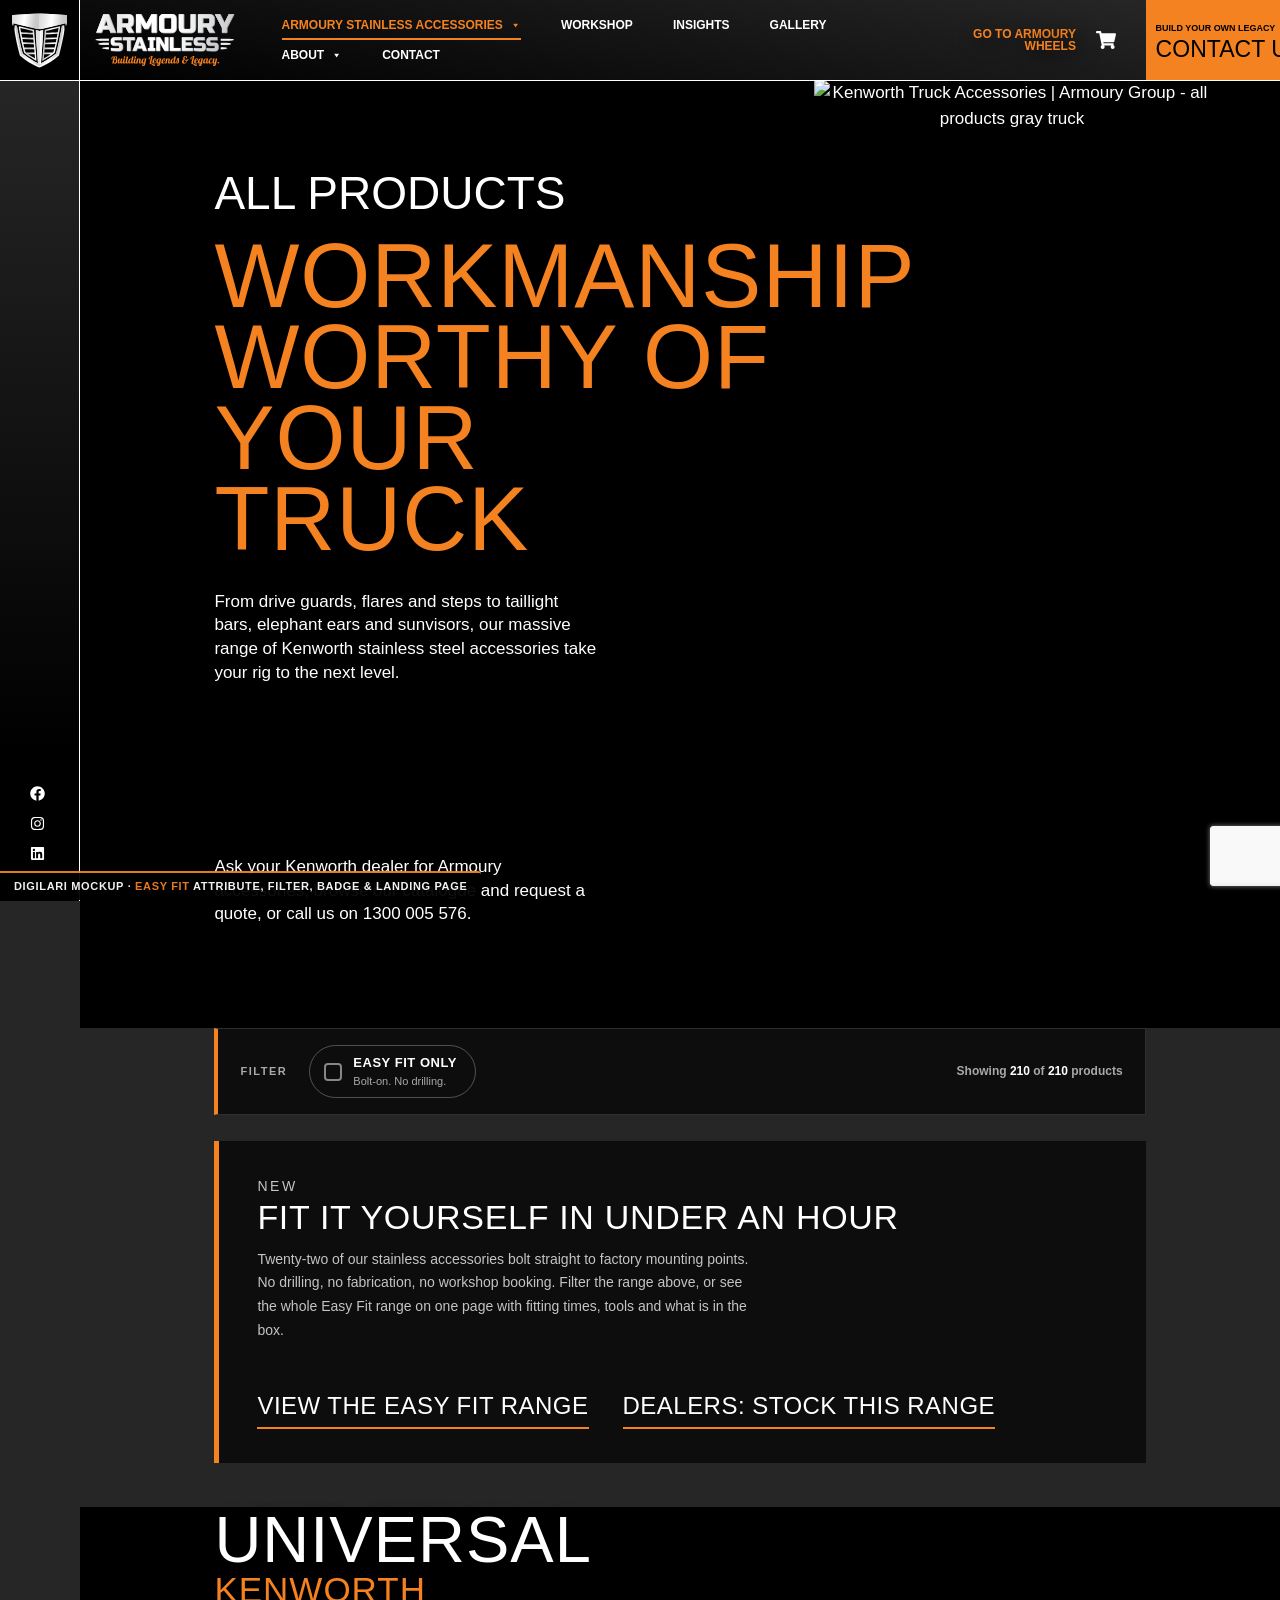
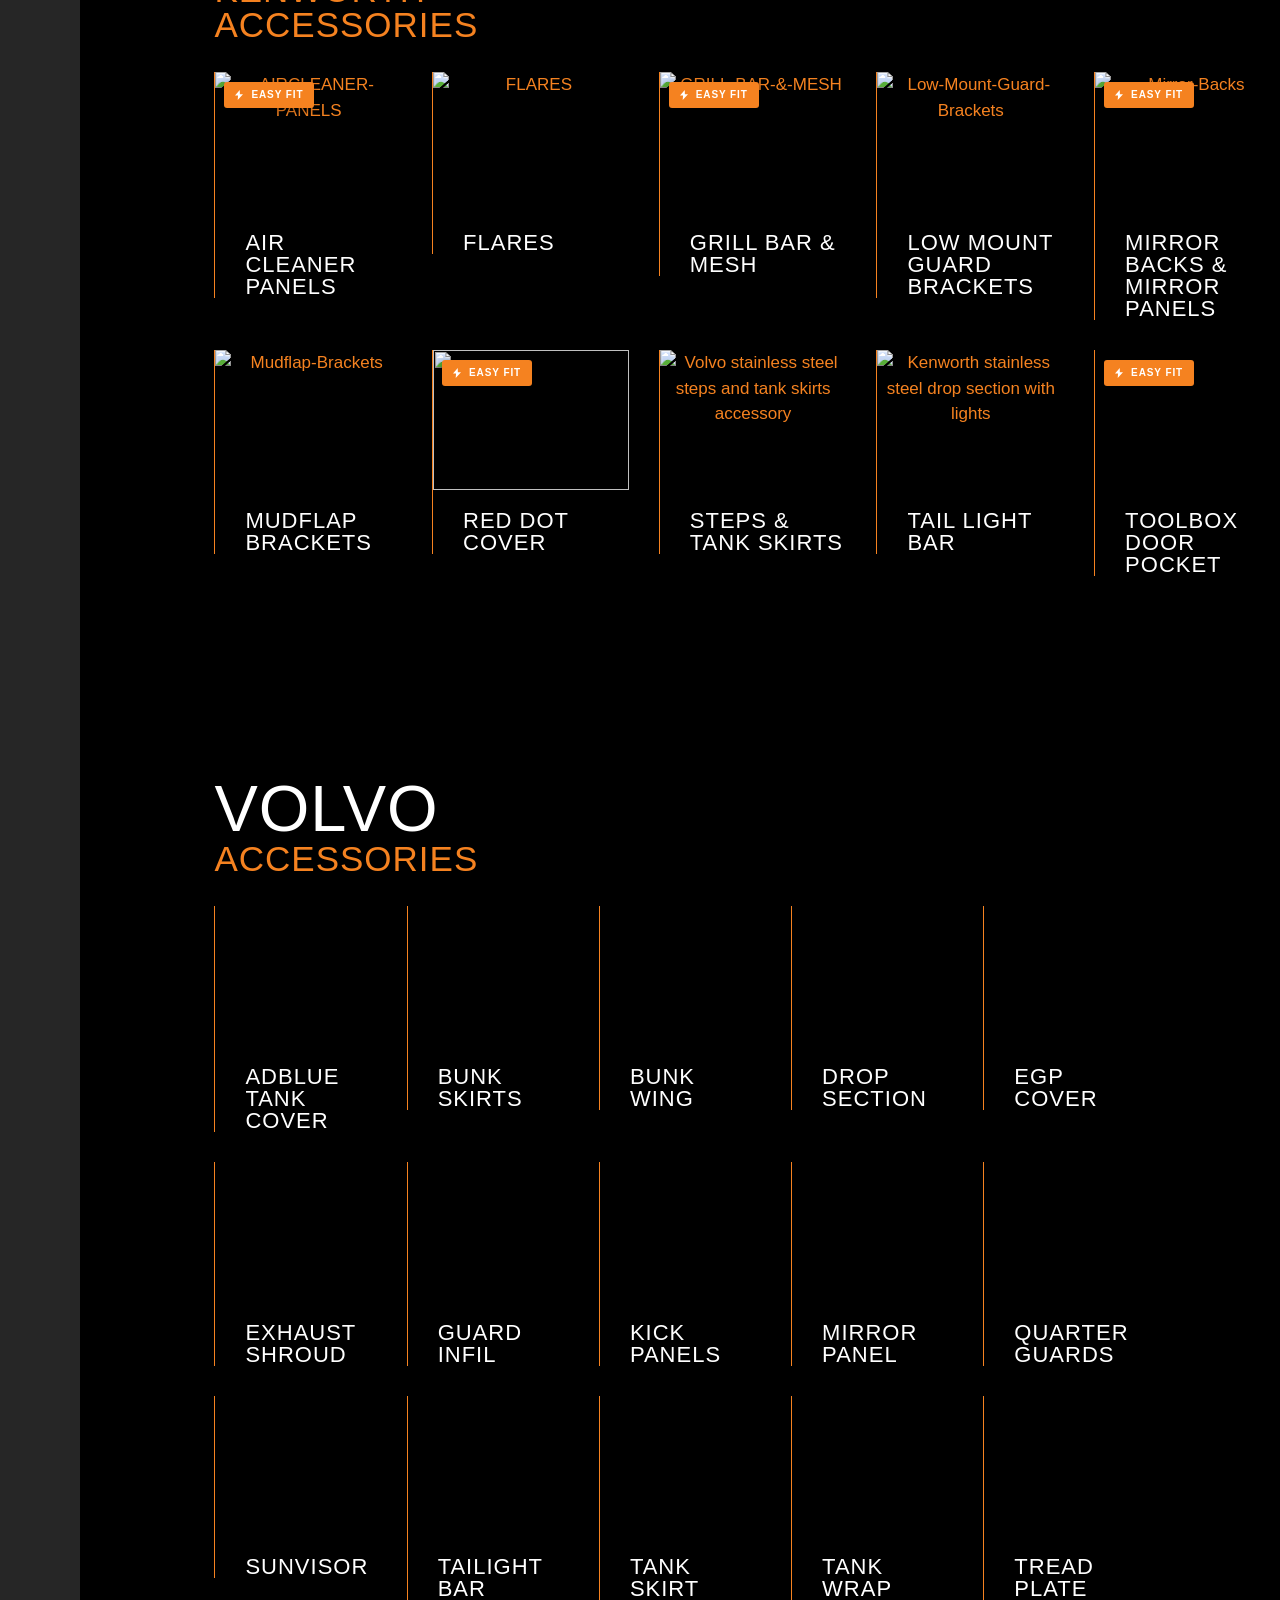
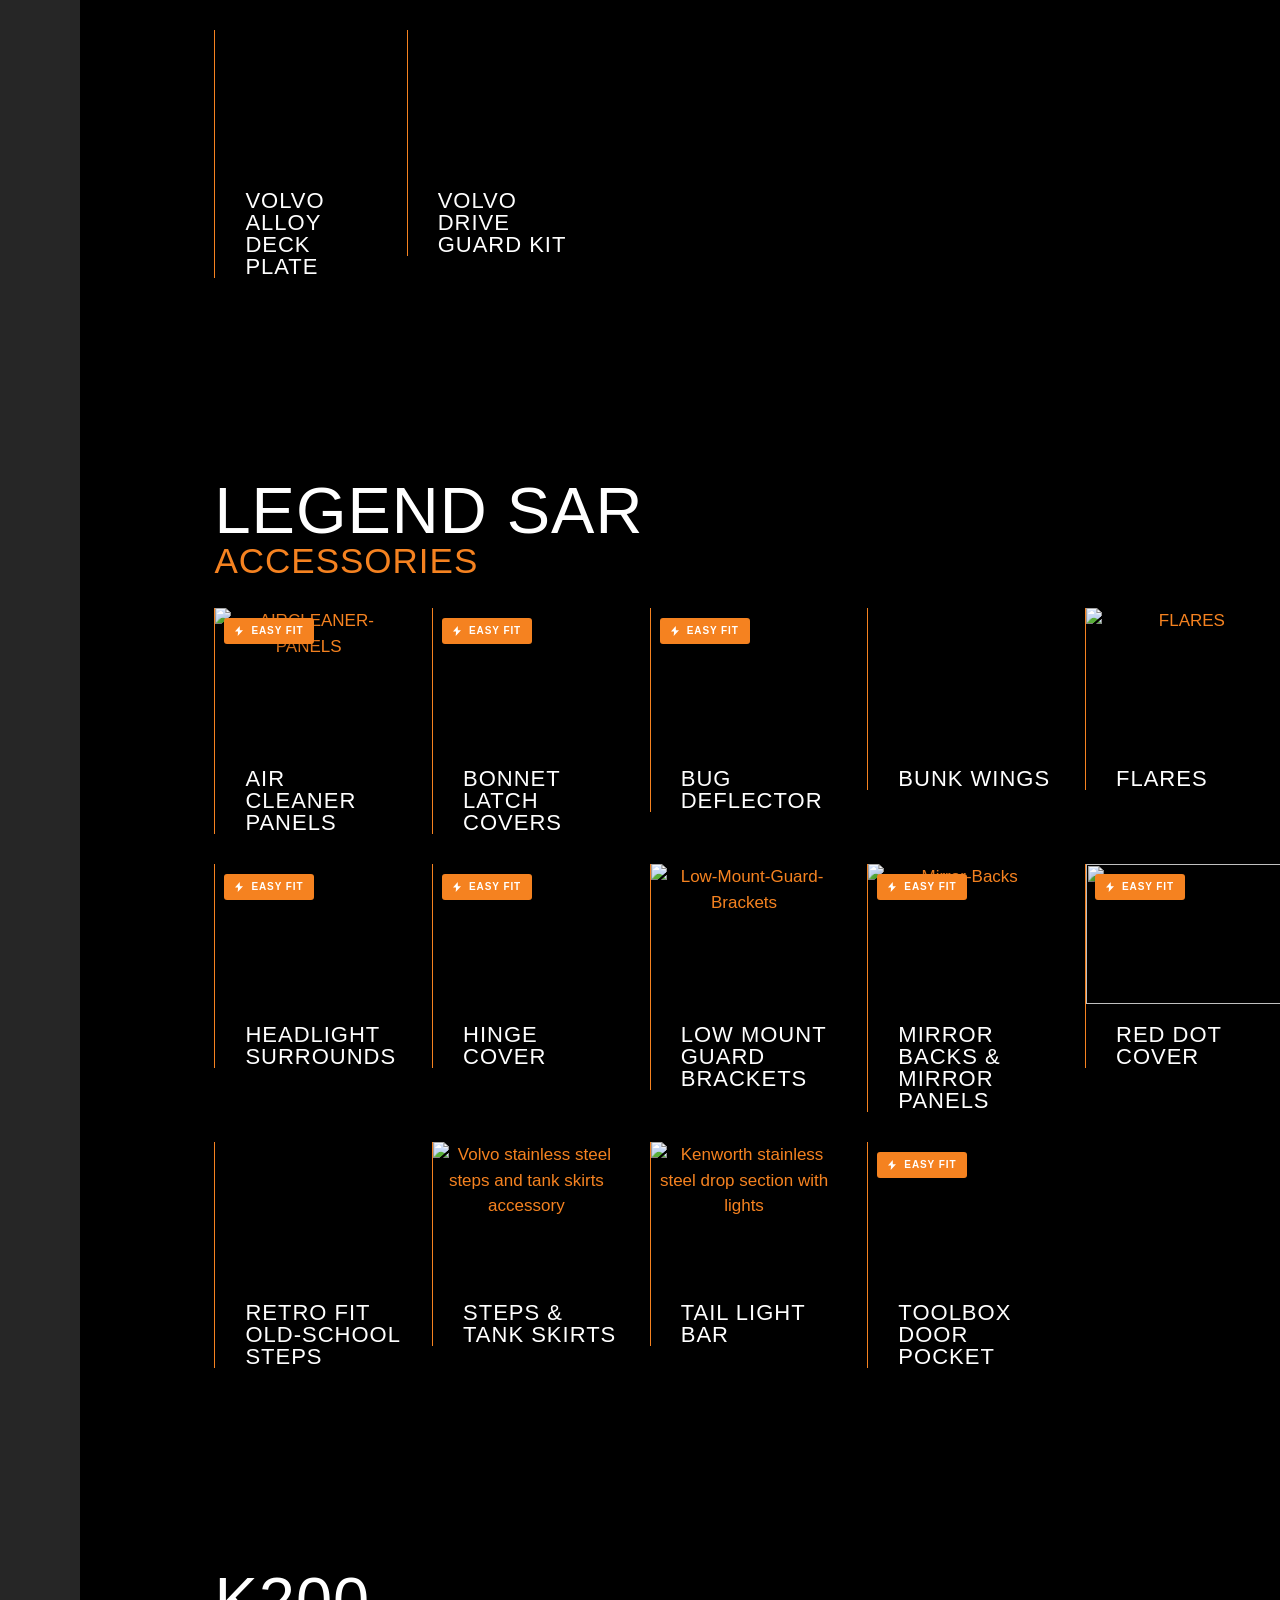
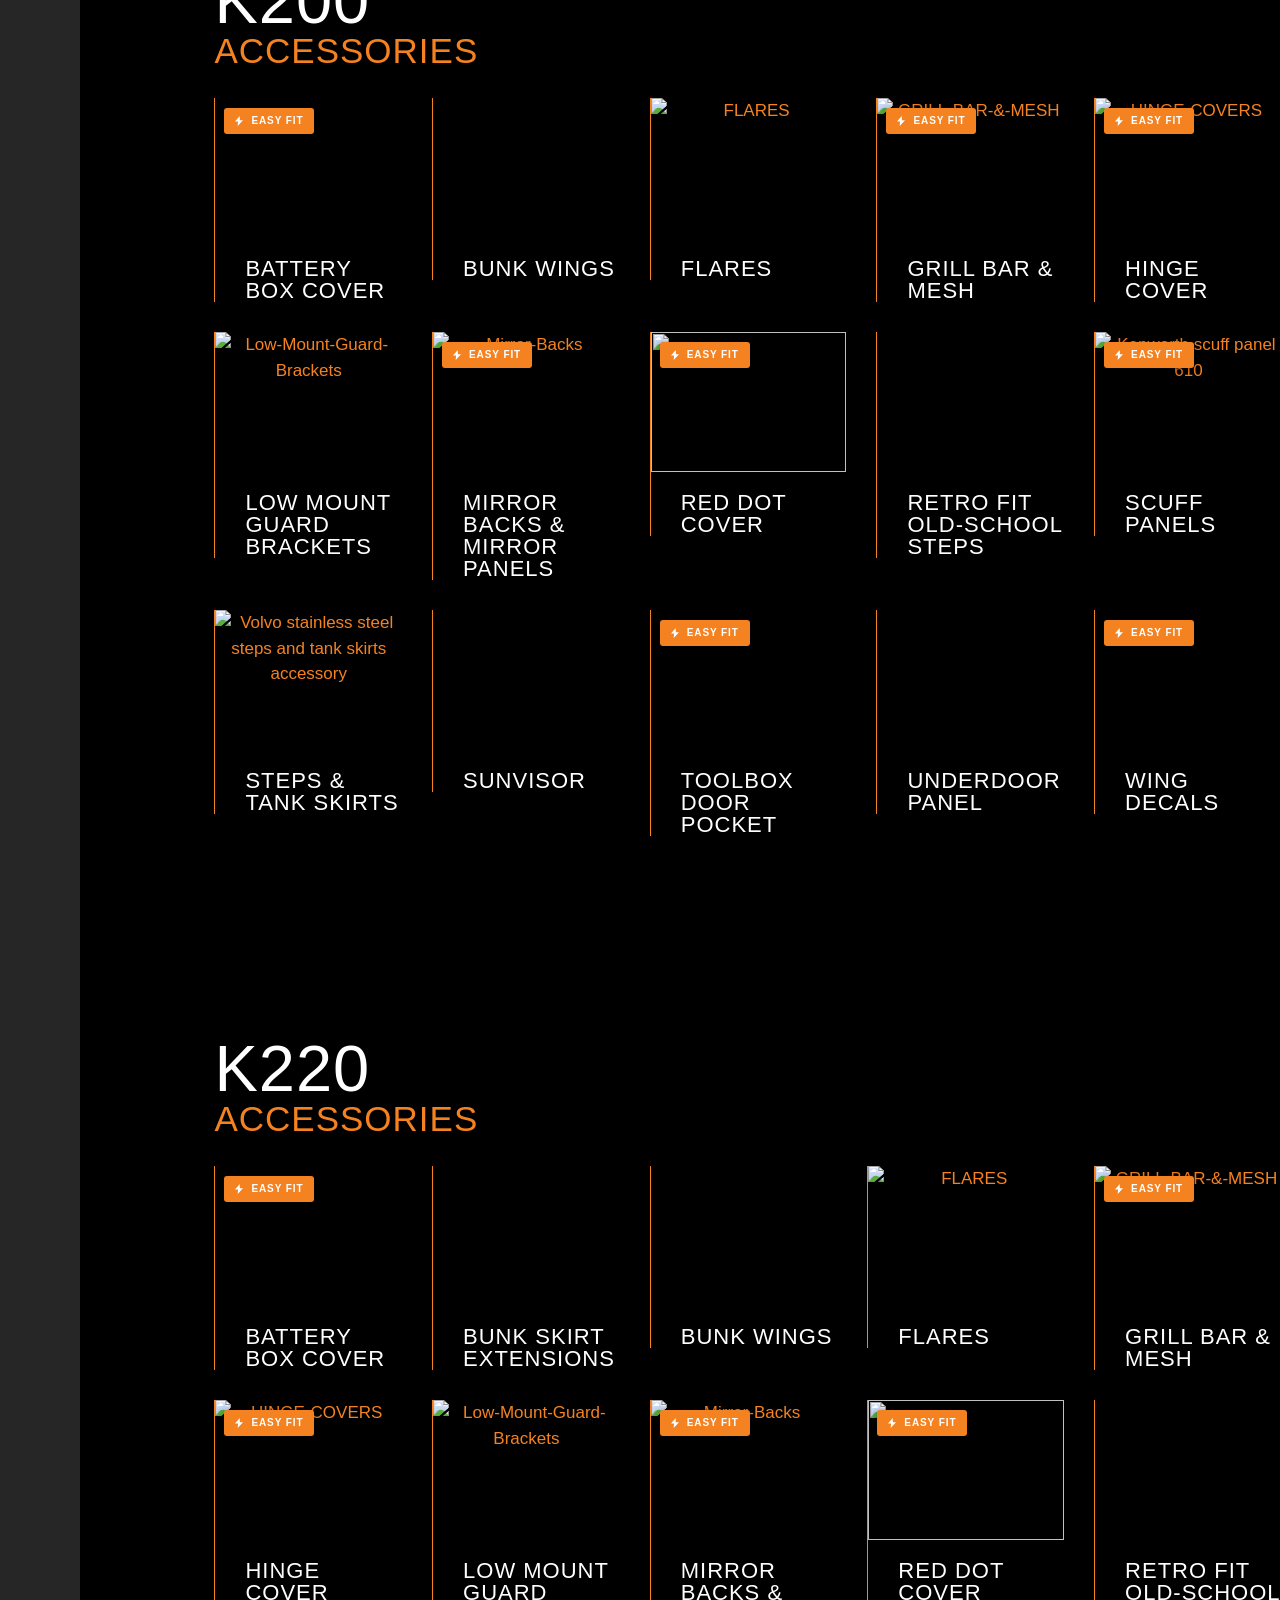
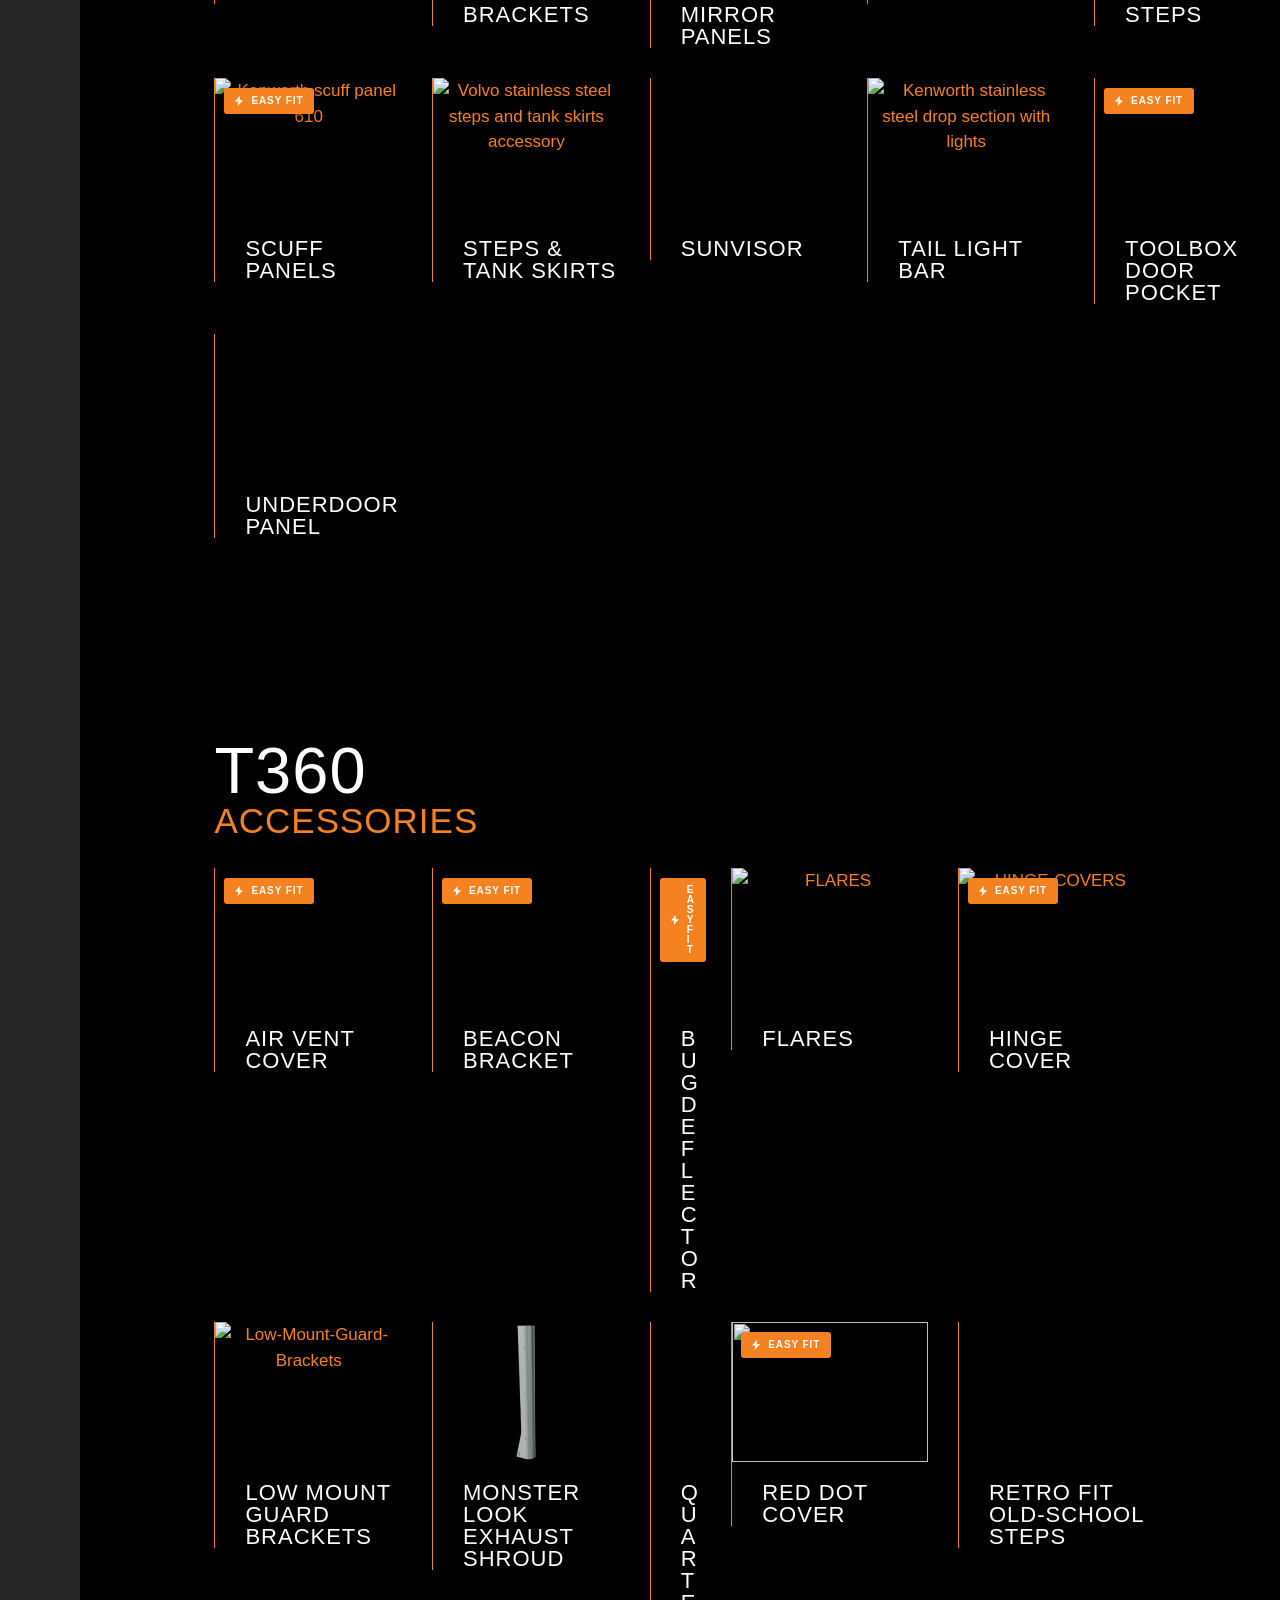
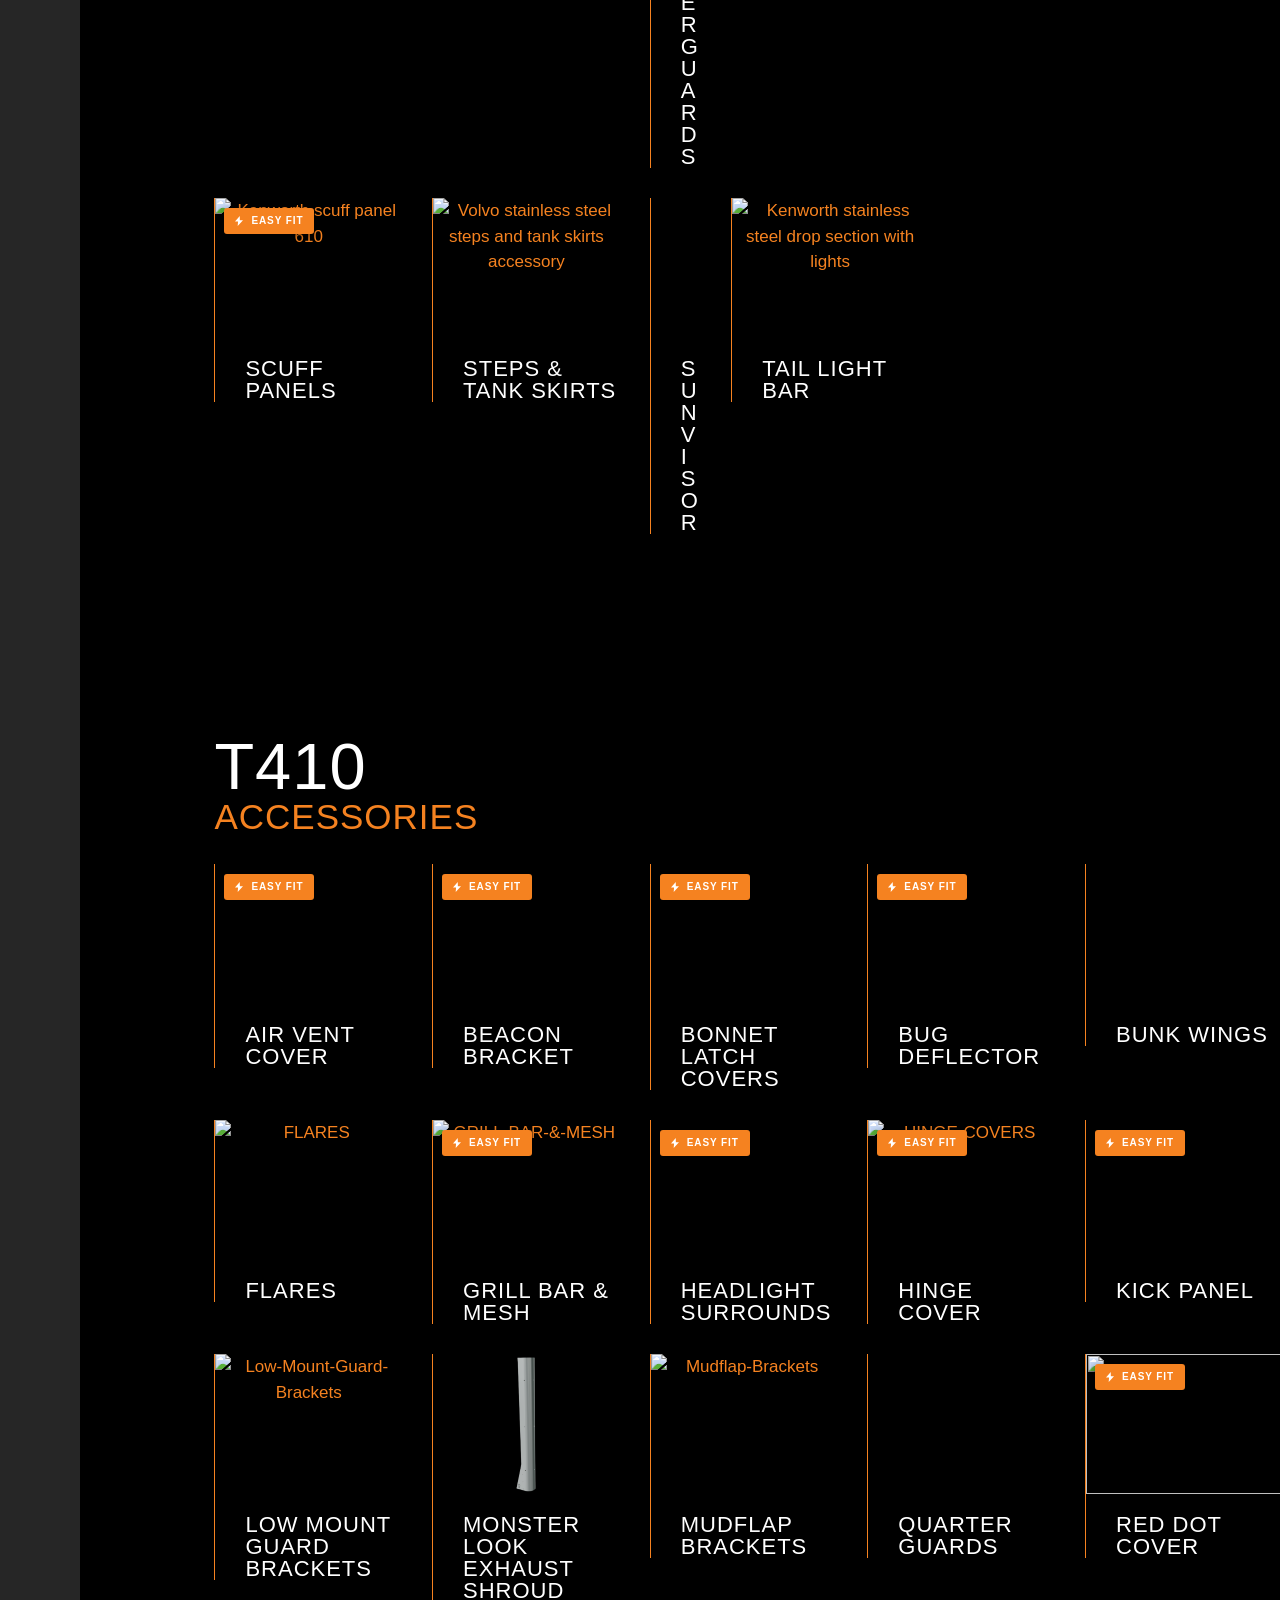
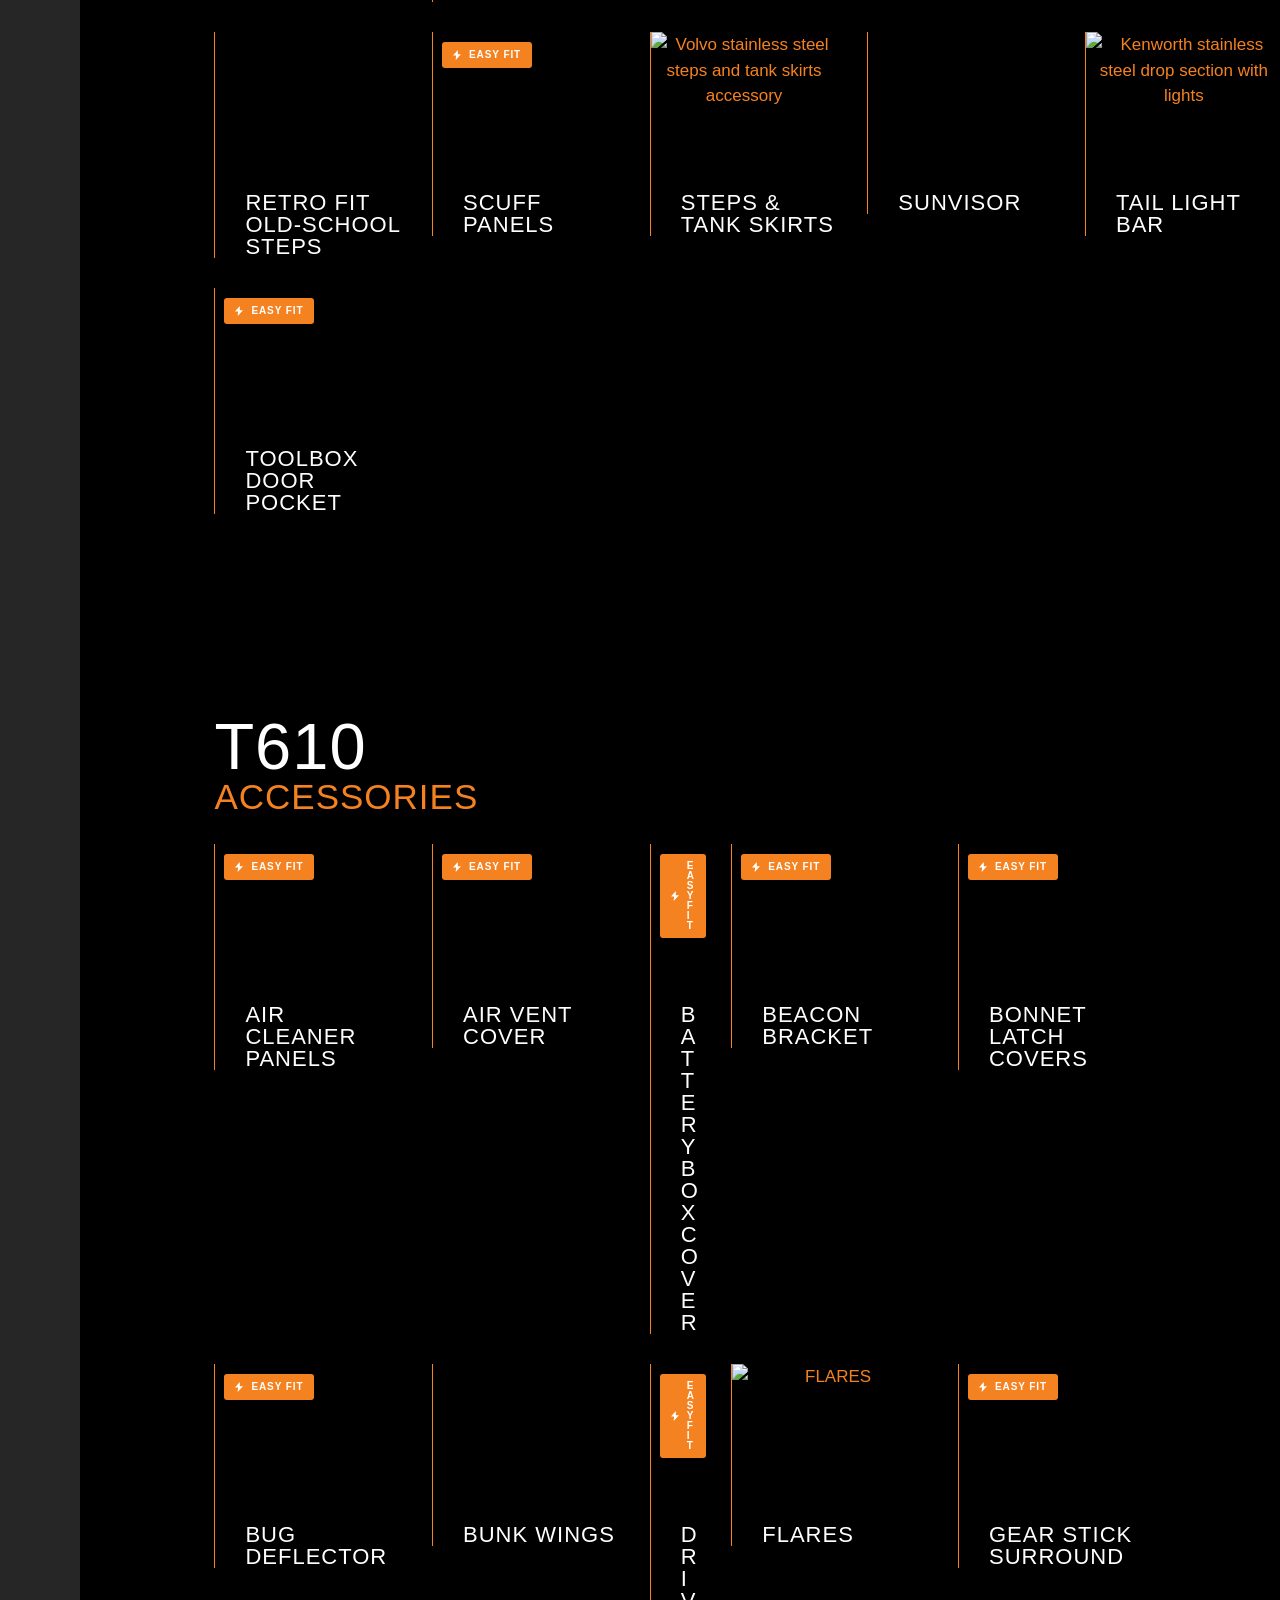
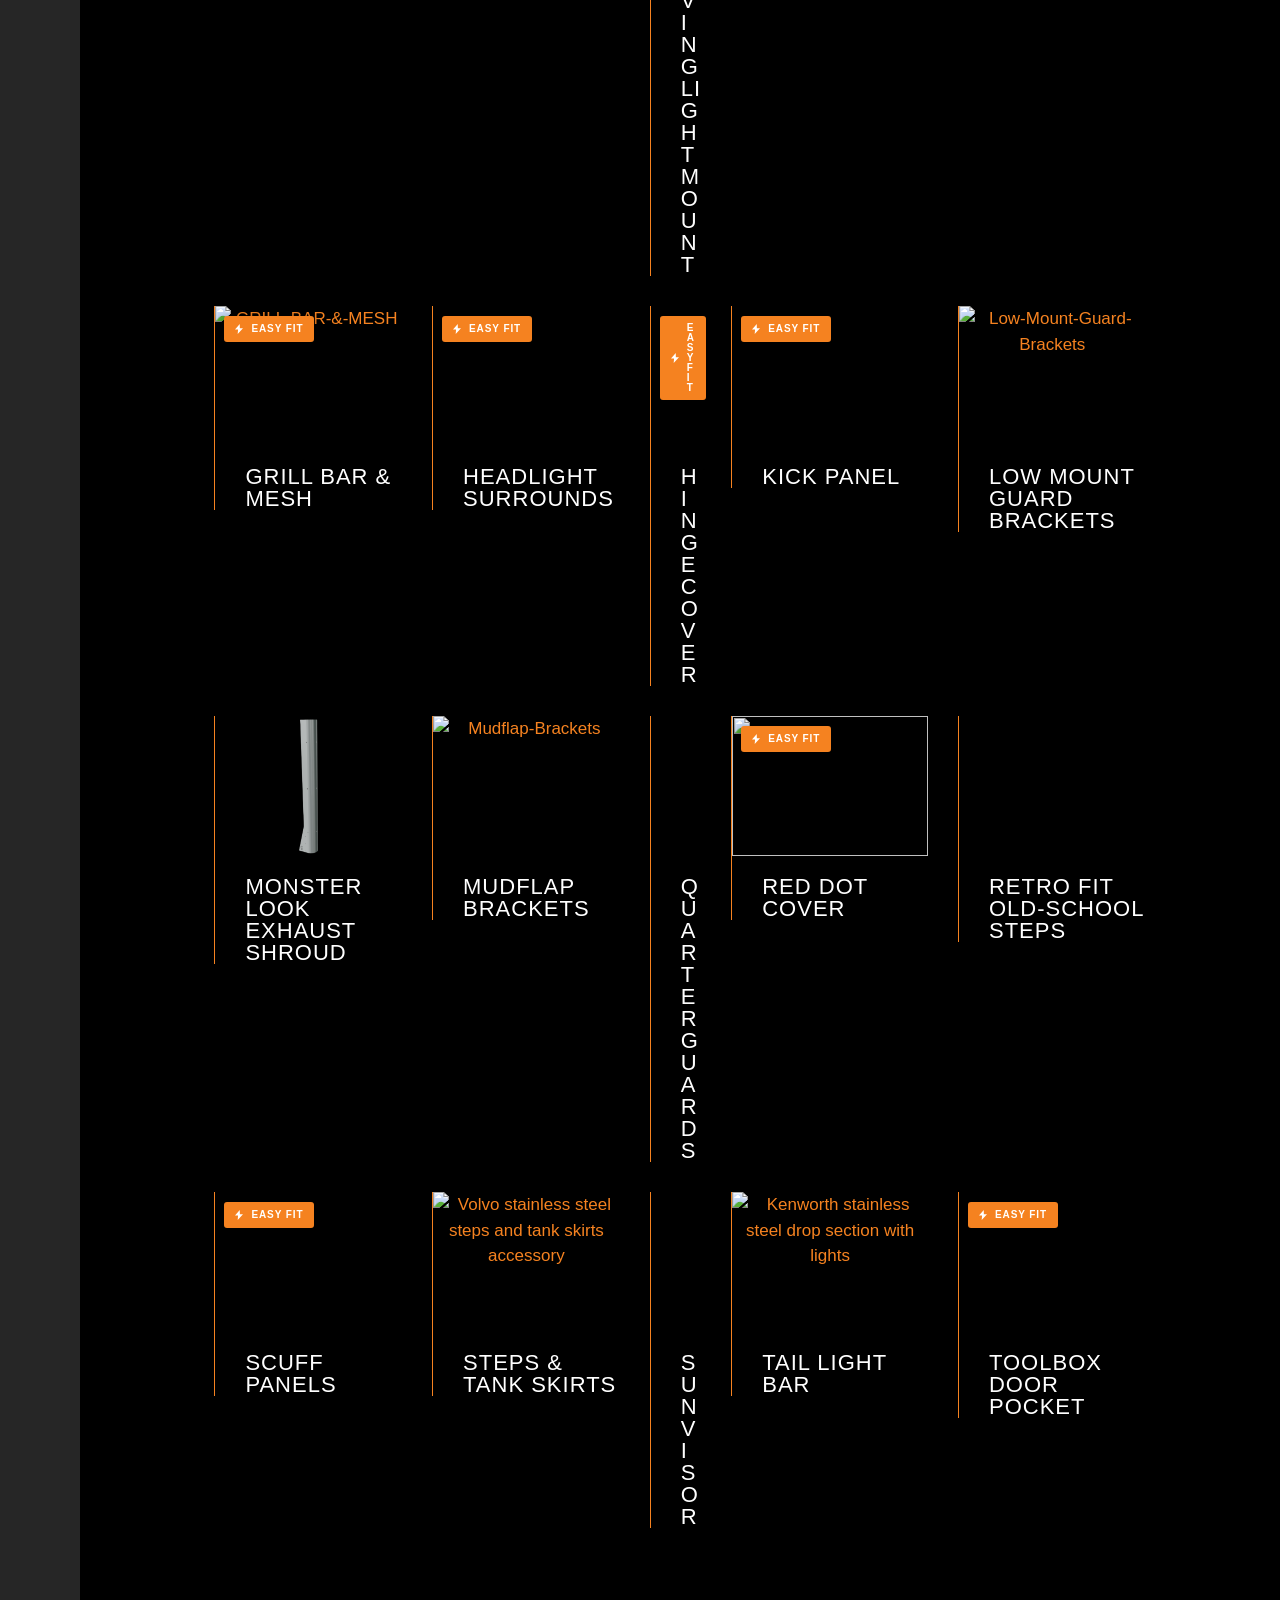
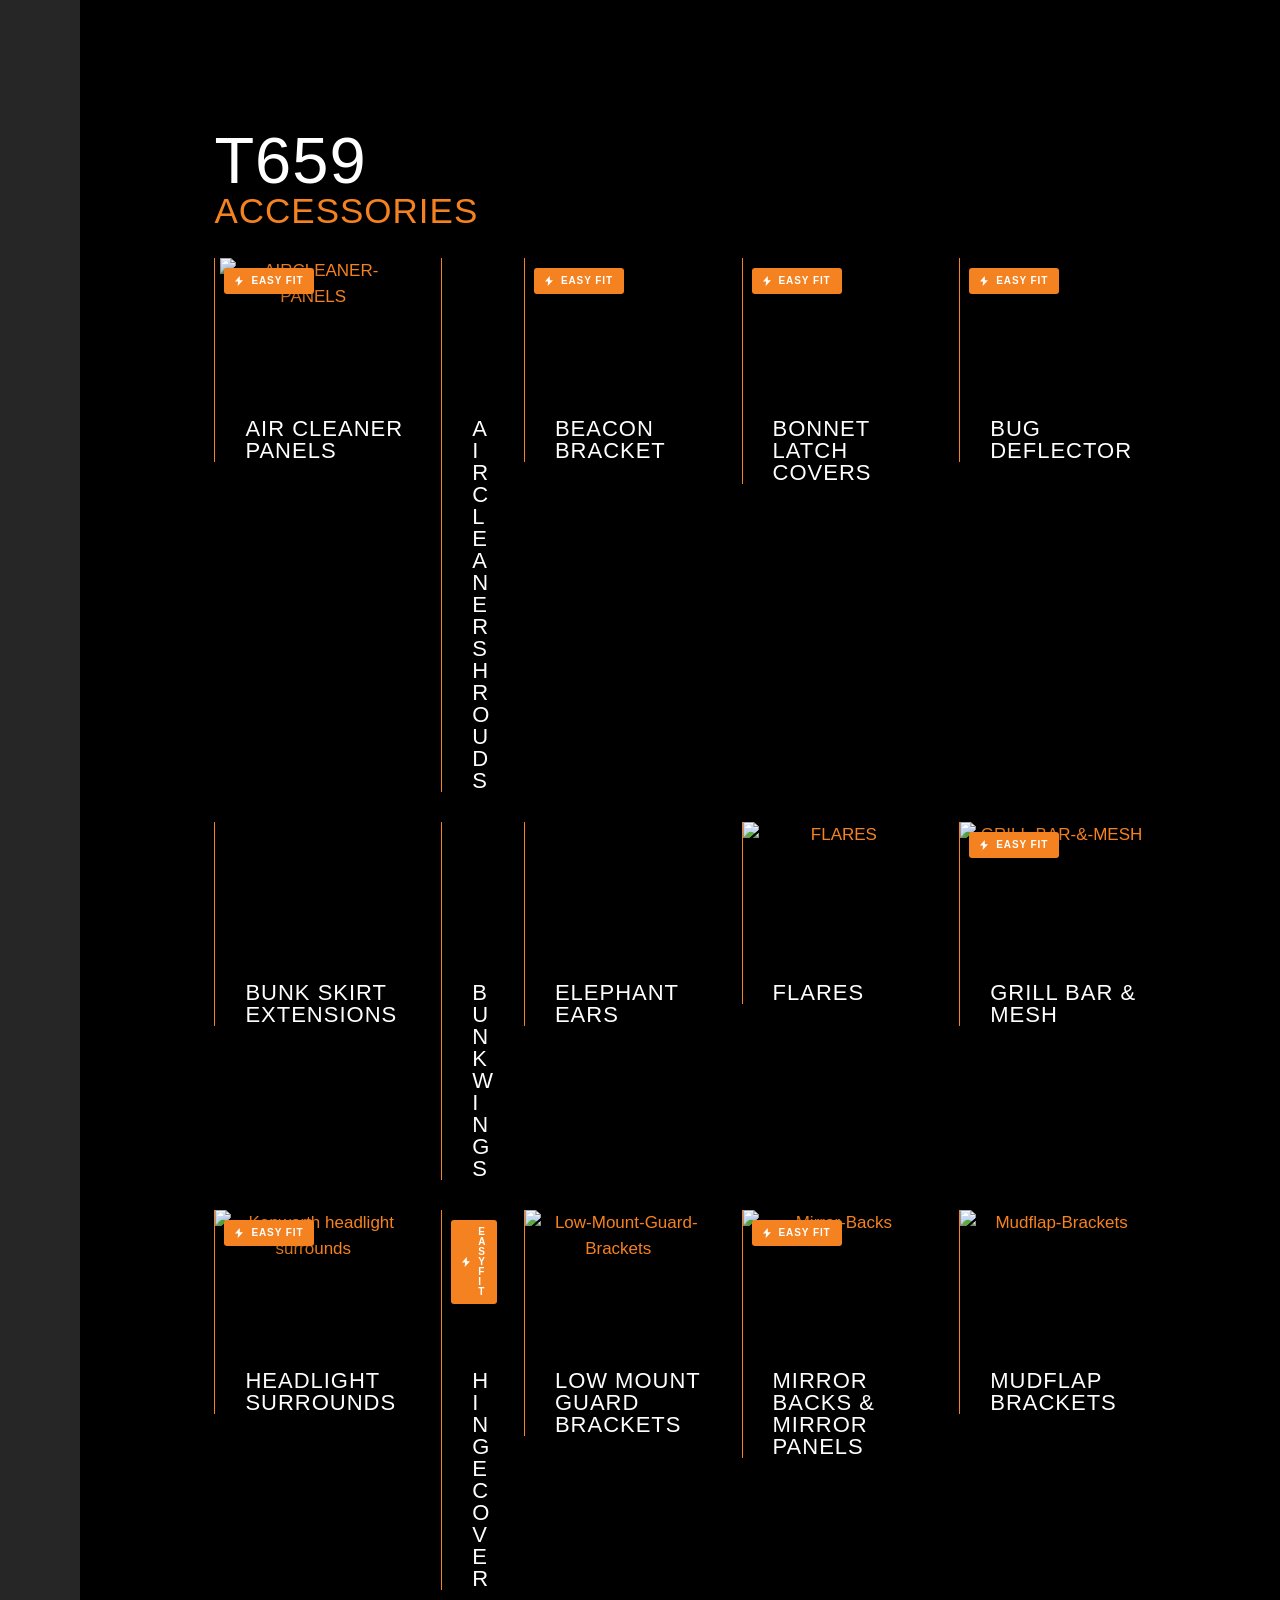
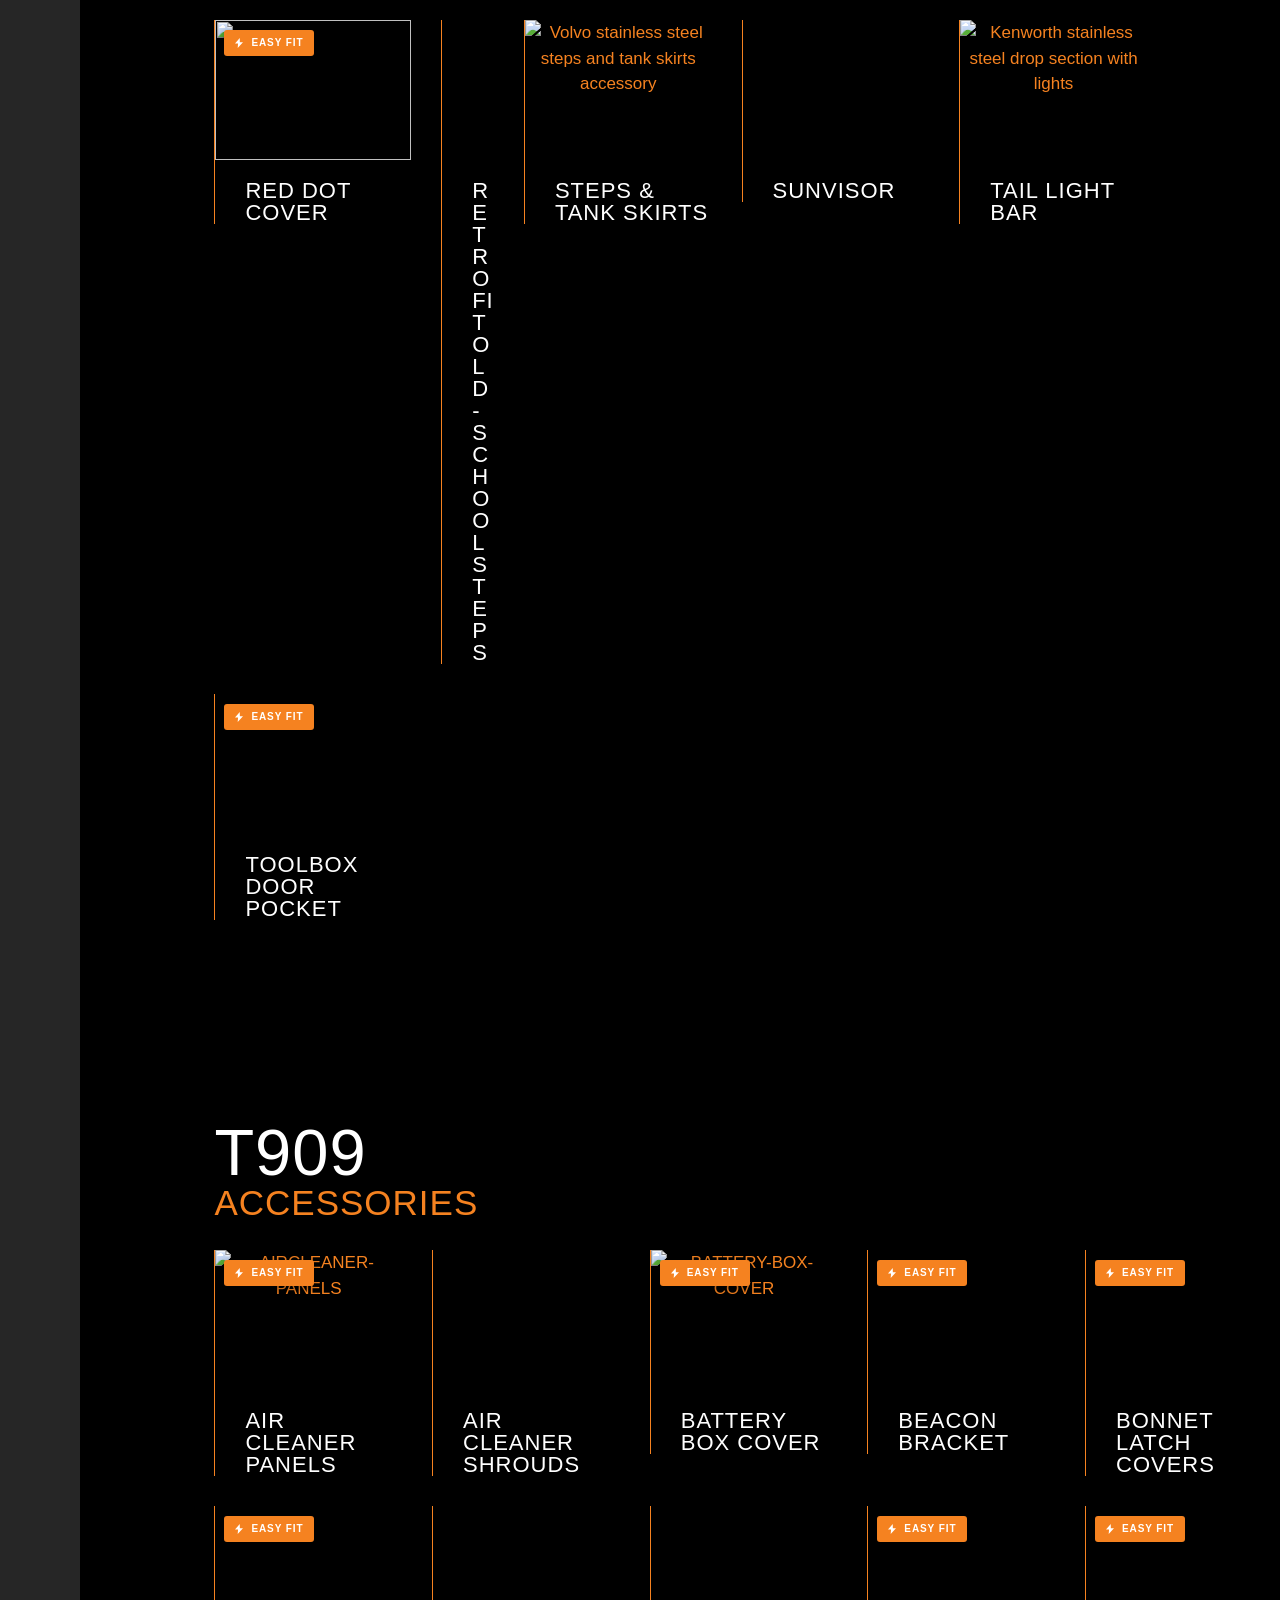
==== commit 182bb623: "Fix hero 200px overlap on /accessories/, refresh cache key, and add product sticky CTA bar" ====
--- a/accessories/index.html
+++ b/accessories/index.html
@@ -1237,9 +1237,9 @@
 </style>
 <script src="./AG - Accessories_files/wp-emoji-release.min.js" defer=""></script><script async="" type="text/javascript" src="./AG - Accessories_files/stat.js"></script><script type="text/javascript" async="" src="./AG - Accessories_files/f.txt"></script>
 <!-- ==== DIGILARI EASY FIT MOCKUP :: START ============================== -->
-<link rel="stylesheet" href="../assets/easy-fit.css?v=395df703" id="ef-css">
-<script src="../assets/easy-fit-data.js?v=395df703" id="ef-data"></script>
-<script src="../assets/easy-fit.js?v=395df703" id="ef-js" defer></script>
+<link rel="stylesheet" href="../assets/easy-fit.css?v=e3f69908" id="ef-css">
+<script src="../assets/easy-fit-data.js?v=d478c364" id="ef-data"></script>
+<script src="../assets/easy-fit.js?v=d478c364" id="ef-js" defer></script>
 <!-- Recommended production title for this page -->
 <meta name="ef-recommended-title" content="Kenworth Truck Accessories | Armoury Group">
 <!-- Hosting guard. This mockup reproduces armourygroup.com.au, so the hosted
--- a/assets/easy-fit.css
+++ b/assets/easy-fit.css
@@ -41,6 +41,14 @@
 /* ==========================================================================
    1. FILTER BAR  (injected into /accessories/ and /vehicle/ pages)
    ========================================================================== */
+/* The saved accessories hero extends 200px over the following sections.
+   Remove its paired padding/negative margin now that the filter and promo
+   occupy that space, so the hero background cannot cover their content. */
+html[data-ef-page="accessories"] .elementor-1309 .elementor-element.elementor-element-222229d{
+  --padding-bottom:0px;
+  --margin-bottom:0px;
+}
+
 .ef-filterbar{
   position:relative; z-index:5;
   /* see the note on .ef-promo: never centre inside an overflow:hidden ancestor */
@@ -622,3 +630,142 @@
   .ef-btnrow{gap:24px;}
   .ef-page-content .elementor-button,.ef-btn{font-size:20px !important;}
 }
+
+/* ==========================================================================
+   8. PRODUCT PAGE: PERSISTENT ADD BAR
+   Appears only after the spec / Add to Quote table has scrolled past.
+   ========================================================================== */
+.ef-sticky{
+  position:fixed; left:0; right:0; bottom:0; z-index:9998;
+  background:#0d0d0d; border-top:2px solid var(--ef-orange);
+  box-shadow:0 -12px 34px rgba(0,0,0,.6);
+  transform:translateY(115%); opacity:0; visibility:hidden;
+  transition:transform .22s ease, opacity .22s ease, visibility .22s ease;
+  font-family:Montserrat,Arial,sans-serif;
+}
+.ef-sticky.is-on{transform:none; opacity:1; visibility:visible;}
+.ef-sticky__inner{
+  display:flex; align-items:center; gap:14px 30px;
+  box-sizing:border-box; min-height:70px; padding:12px max(18px,3vw);
+}
+.ef-sticky__model{display:flex; flex-direction:column; gap:3px; flex:1 1 auto; min-width:0;}
+.ef-sticky__eyebrow{
+  font:700 10px/1 Montserrat,Arial,sans-serif !important; letter-spacing:.16em;
+  text-transform:uppercase; color:var(--ef-mute) !important;
+}
+.ef-sticky__pick{display:flex; align-items:center; gap:12px; min-width:0;}
+.ef-sticky__selectwrap{position:relative; flex:1 1 auto; min-width:0; max-width:640px;}
+.ef-sticky__select{
+  -webkit-appearance:none; -moz-appearance:none; appearance:none;
+  display:block; width:100%; max-width:100%;
+  margin:0; padding:5px 30px 6px 0;
+  background:transparent; border:0; border-bottom:1px solid rgba(255,255,255,.22);
+  color:#fff !important; font:600 15px/1.35 Montserrat,Arial,sans-serif !important;
+  white-space:nowrap; overflow:hidden; text-overflow:ellipsis;
+  cursor:pointer; border-radius:0;
+}
+.ef-sticky__select:hover{border-bottom-color:var(--ef-orange);}
+.ef-sticky__select:focus-visible{outline:2px solid var(--ef-orange); outline-offset:3px;}
+.ef-sticky__select option{background:#111; color:#fff;}
+.ef-sticky__selectwrap::after{
+  content:""; position:absolute; right:9px; top:50%; width:8px; height:8px;
+  margin-top:-7px; border:solid var(--ef-orange); border-width:0 2px 2px 0;
+  transform:rotate(45deg); pointer-events:none;
+}
+.ef-sticky__spec{
+  flex:0 1 auto; min-width:0; max-width:30%;
+  padding:5px 11px; border:1px solid var(--ef-line); border-left:3px solid var(--ef-orange);
+  font:600 12px/1.4 Montserrat,Arial,sans-serif !important; color:#fff !important;
+  white-space:nowrap; overflow:hidden; text-overflow:ellipsis;
+}
+.ef-sticky__actions{display:flex; align-items:center; gap:18px; flex:0 0 auto;}
+.ef-sticky__sku{
+  font:600 11px/1.3 Montserrat,Arial,sans-serif !important; letter-spacing:.12em;
+  text-transform:uppercase; color:var(--ef-mute) !important; white-space:nowrap;
+}
+.ef-sticky__sku b{color:#fff !important; letter-spacing:.06em;}
+.ef-sticky__cta{
+  display:inline-flex !important; align-items:center; justify-content:center;
+  width:auto !important; height:auto !important; min-height:46px !important;
+  margin:0 !important; padding:12px 28px !important;
+  background:var(--ef-orange) !important; background-image:none !important;
+  border:2px solid var(--ef-orange) !important; border-radius:4px !important;
+  color:#fff !important; text-decoration:none !important;
+  font:800 13px/1 Montserrat,Arial,sans-serif !important; letter-spacing:.09em;
+  text-transform:uppercase; white-space:nowrap; cursor:pointer; transition:.18s ease;
+  box-shadow:none !important;
+}
+.ef-sticky__cta:hover,.ef-sticky__cta:focus{
+  background:#d96f16 !important; border-color:#d96f16 !important; transform:translateY(-1px);
+}
+.ef-sticky__cta[disabled]{opacity:.65; cursor:default; transform:none;}
+body.ef-sticky-on{padding-bottom:calc(var(--ef-sticky-h,80px) + 8px);}
+body.ef-sticky-on .ef-mockup-flag{bottom:calc(var(--ef-sticky-h,80px) + 8px);}
+
+@media (max-width:900px){
+  .ef-sticky__inner{flex-wrap:wrap; gap:10px 16px; min-height:0; padding:10px 16px 12px;}
+  .ef-sticky__model{flex:1 0 100%;}
+  .ef-sticky__eyebrow{display:none;}
+  .ef-sticky__selectwrap{max-width:none;}
+  .ef-sticky__spec{display:none;}
+  .ef-sticky__actions{flex:1 0 100%; justify-content:space-between; gap:12px;}
+  .ef-sticky__cta{flex:0 1 auto; padding:12px 22px;}
+}
+
+/* ==========================================================================
+   9. PRODUCT PAGE: OTHER PRODUCTS "VIEW ALL" + CONTACT CTA
+   ========================================================================== */
+.ef-viewall{display:flex; justify-content:center; width:100%; margin:10px 0 4px;}
+
+.ef-contactcta{
+  display:flex; flex-direction:column; align-items:flex-start; gap:18px;
+  /* Replaces the form's own Elementor column, so it has to size itself:
+     hug its content vertically instead of stretching the whole row. */
+  flex:1 1 440px; align-self:center; max-width:640px;
+  width:100%; padding:34px 34px 30px;
+  background:#0d0d0d; border:1px solid var(--ef-line); border-left:4px solid var(--ef-orange);
+  font-family:Montserrat,Arial,sans-serif;
+}
+.ef-contactcta__kicker{
+  margin:0 !important; font:700 11px/1 Montserrat,Arial,sans-serif !important;
+  letter-spacing:.18em; text-transform:uppercase; color:var(--ef-orange) !important;
+}
+.ef-contactcta__text{
+  margin:0 !important; max-width:52ch;
+  font:400 15px/1.7 Montserrat,Arial,sans-serif !important; color:#d7d7d7 !important;
+}
+.ef-contactcta__row{display:flex; flex-wrap:wrap; gap:14px; margin-top:2px;}
+.ef-contactcta__btn{
+  display:inline-flex !important; align-items:center; justify-content:center;
+  width:auto !important; height:auto !important; min-height:48px !important;
+  margin:0 !important; padding:14px 30px !important;
+  background:var(--ef-orange) !important; background-image:none !important;
+  border:2px solid var(--ef-orange) !important; border-radius:4px !important;
+  color:#fff !important; text-decoration:none !important;
+  font:800 13px/1 Montserrat,Arial,sans-serif !important; letter-spacing:.09em;
+  text-transform:uppercase; transition:.18s ease; box-shadow:none !important;
+}
+.ef-contactcta__btn:hover,.ef-contactcta__btn:focus{
+  background:#d96f16 !important; border-color:#d96f16 !important; color:#fff !important; transform:translateY(-1px);
+}
+.ef-contactcta__btn--ghost{
+  background:transparent !important; border-color:rgba(255,255,255,.3) !important; color:#fff !important;
+}
+.ef-contactcta__btn--ghost:hover,.ef-contactcta__btn--ghost:focus{
+  background:transparent !important; border-color:var(--ef-orange) !important; color:var(--ef-orange) !important;
+}
+.ef-contactcta__meta{
+  display:flex; flex-wrap:wrap; gap:8px 26px; margin:2px 0 0 !important;
+  font:600 13px/1.4 Montserrat,Arial,sans-serif !important;
+}
+.ef-contactcta__meta a{
+  color:#fff !important; text-decoration:none !important;
+  border-bottom:1px solid var(--ef-orange); padding-bottom:3px;
+}
+.ef-contactcta__meta a:hover{color:var(--ef-orange) !important; border-bottom-color:#fff;}
+
+@media (max-width:620px){
+  .ef-contactcta{padding:26px 20px; max-width:none;}
+  .ef-contactcta__row{width:100%;}
+  .ef-contactcta__btn{flex:1 1 100%;}
+}
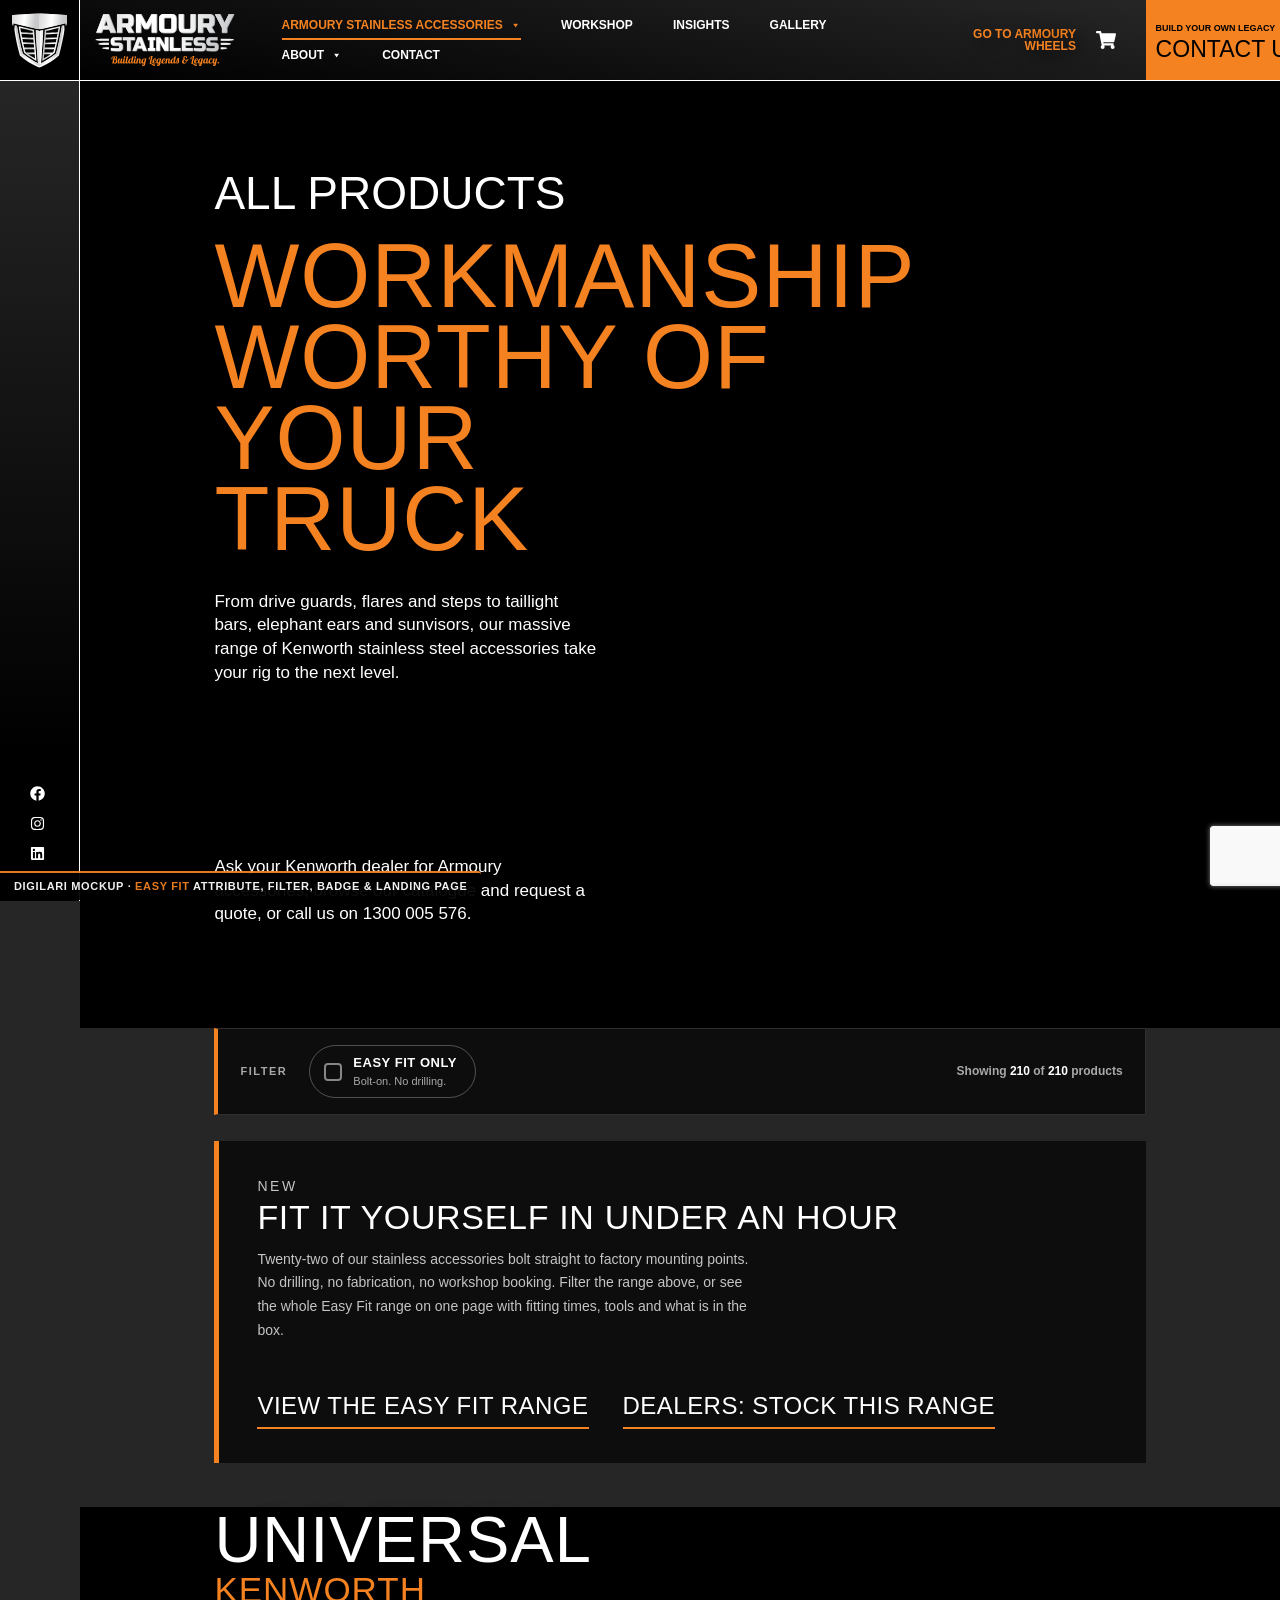
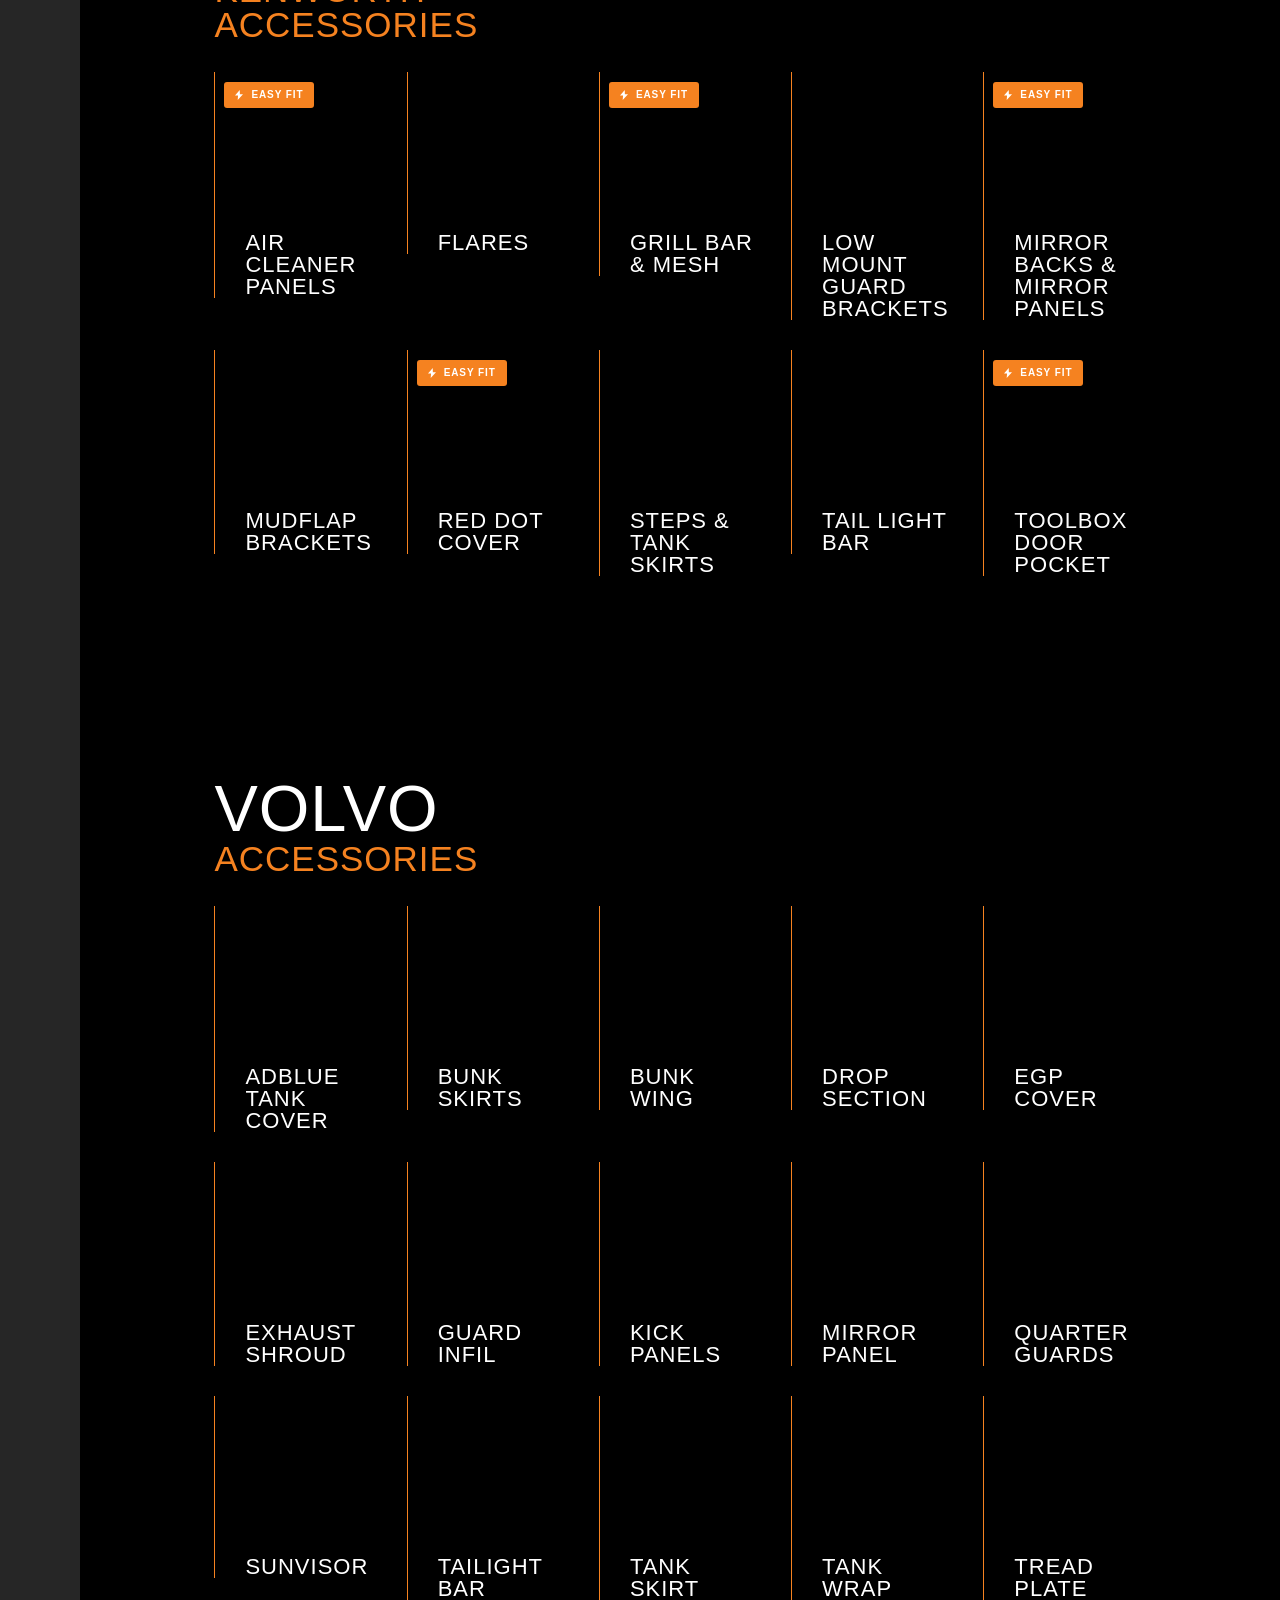
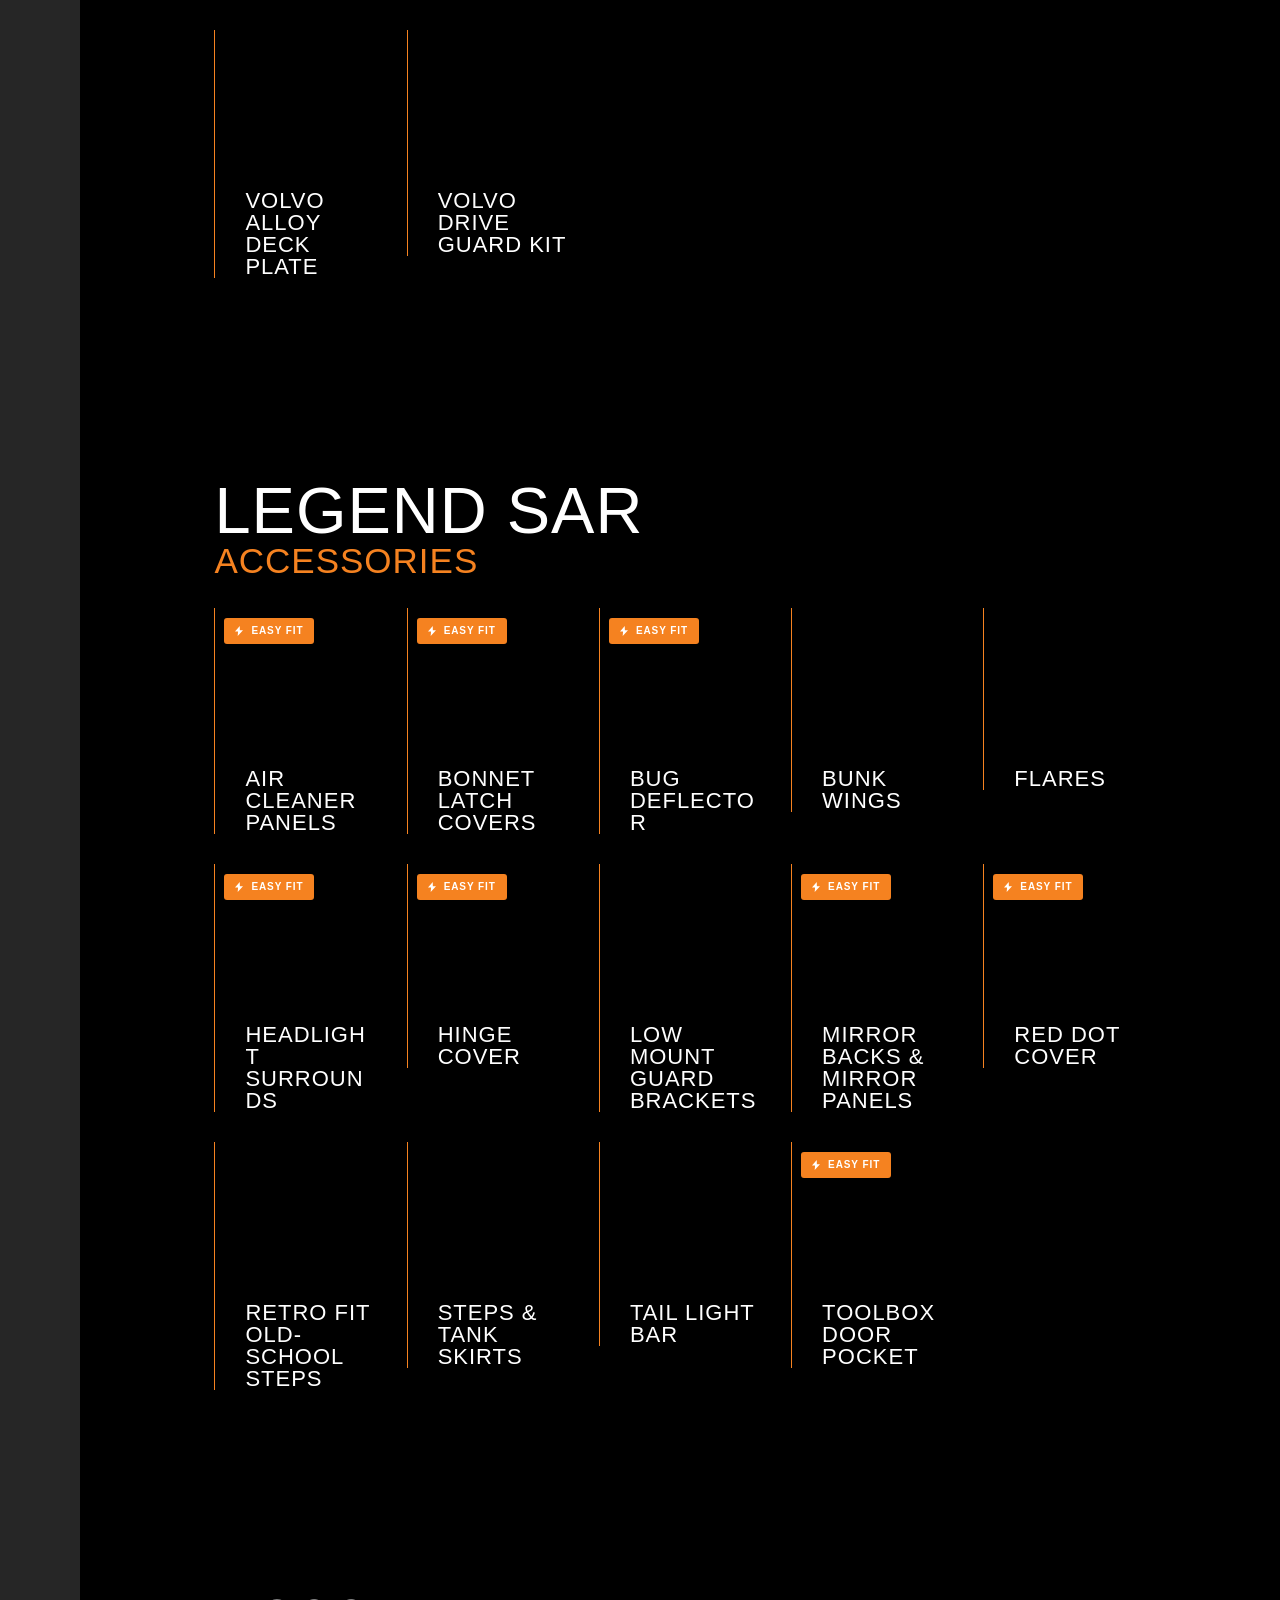
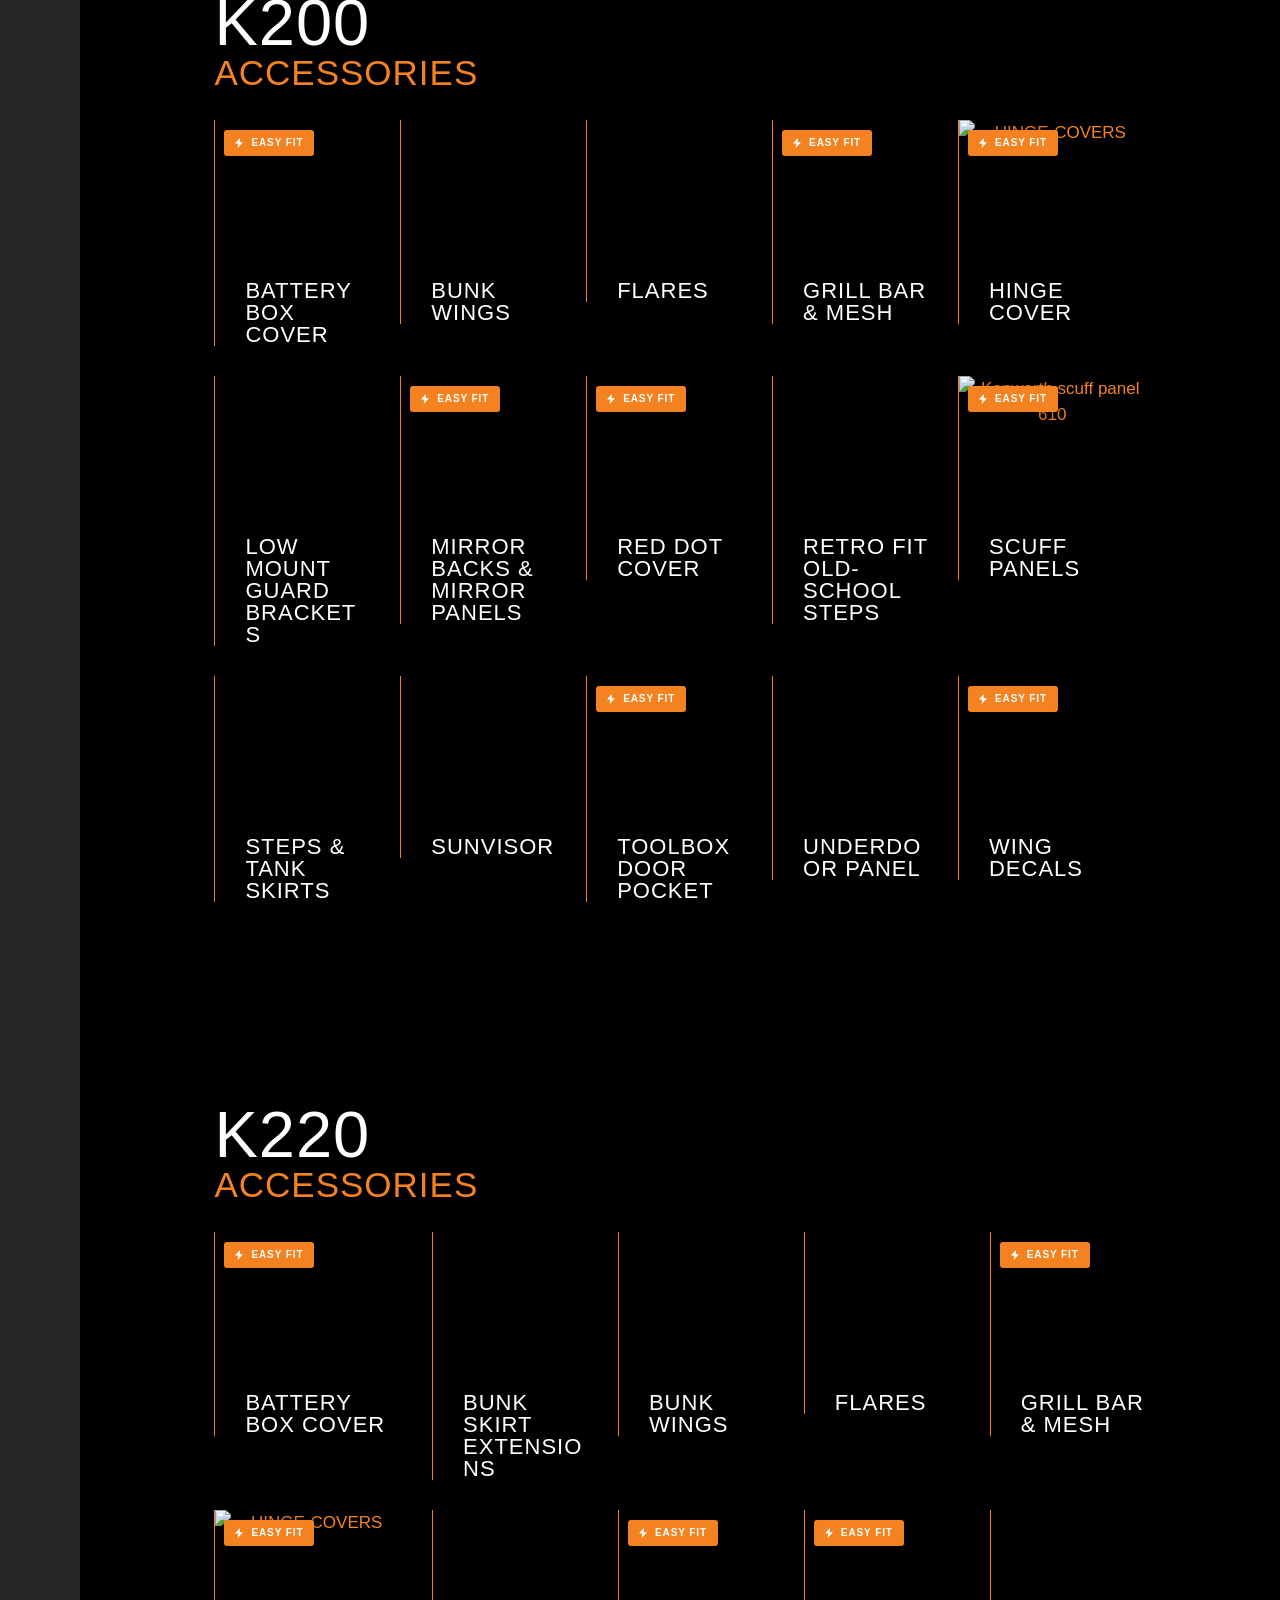
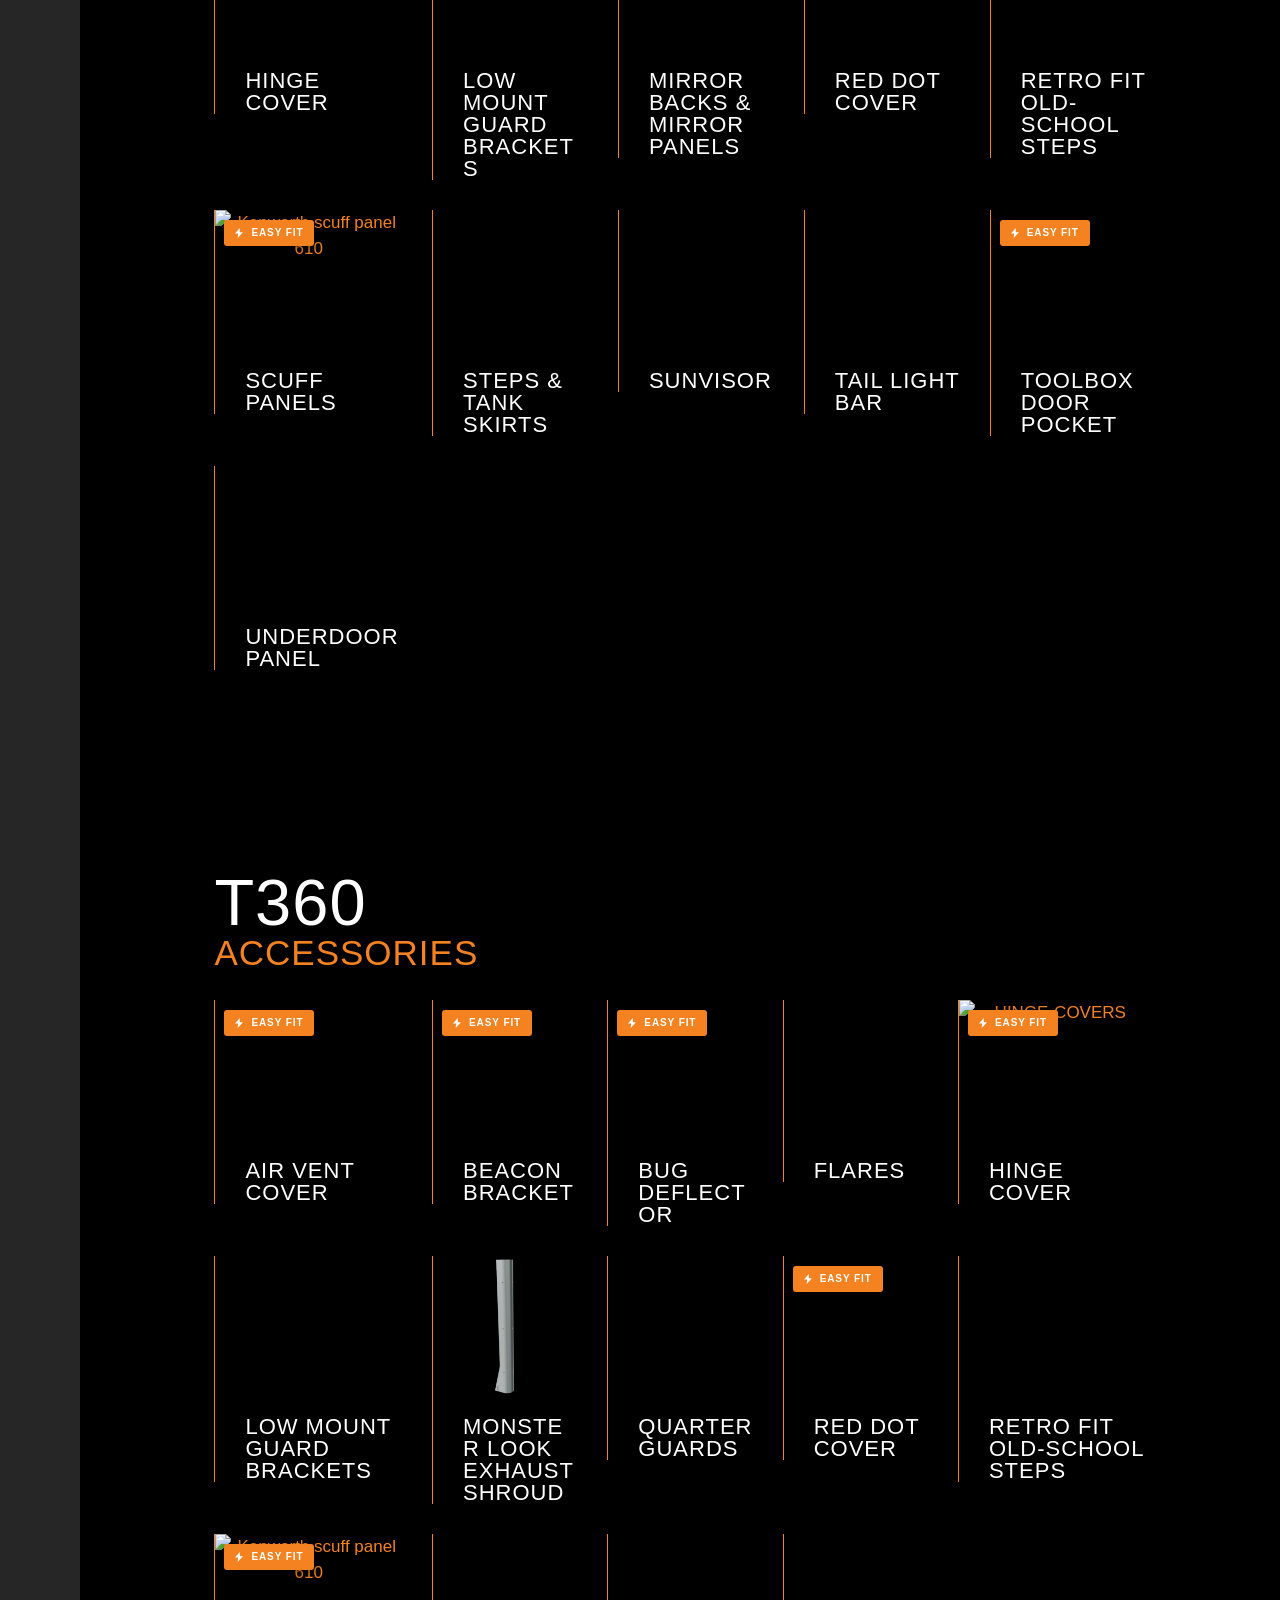
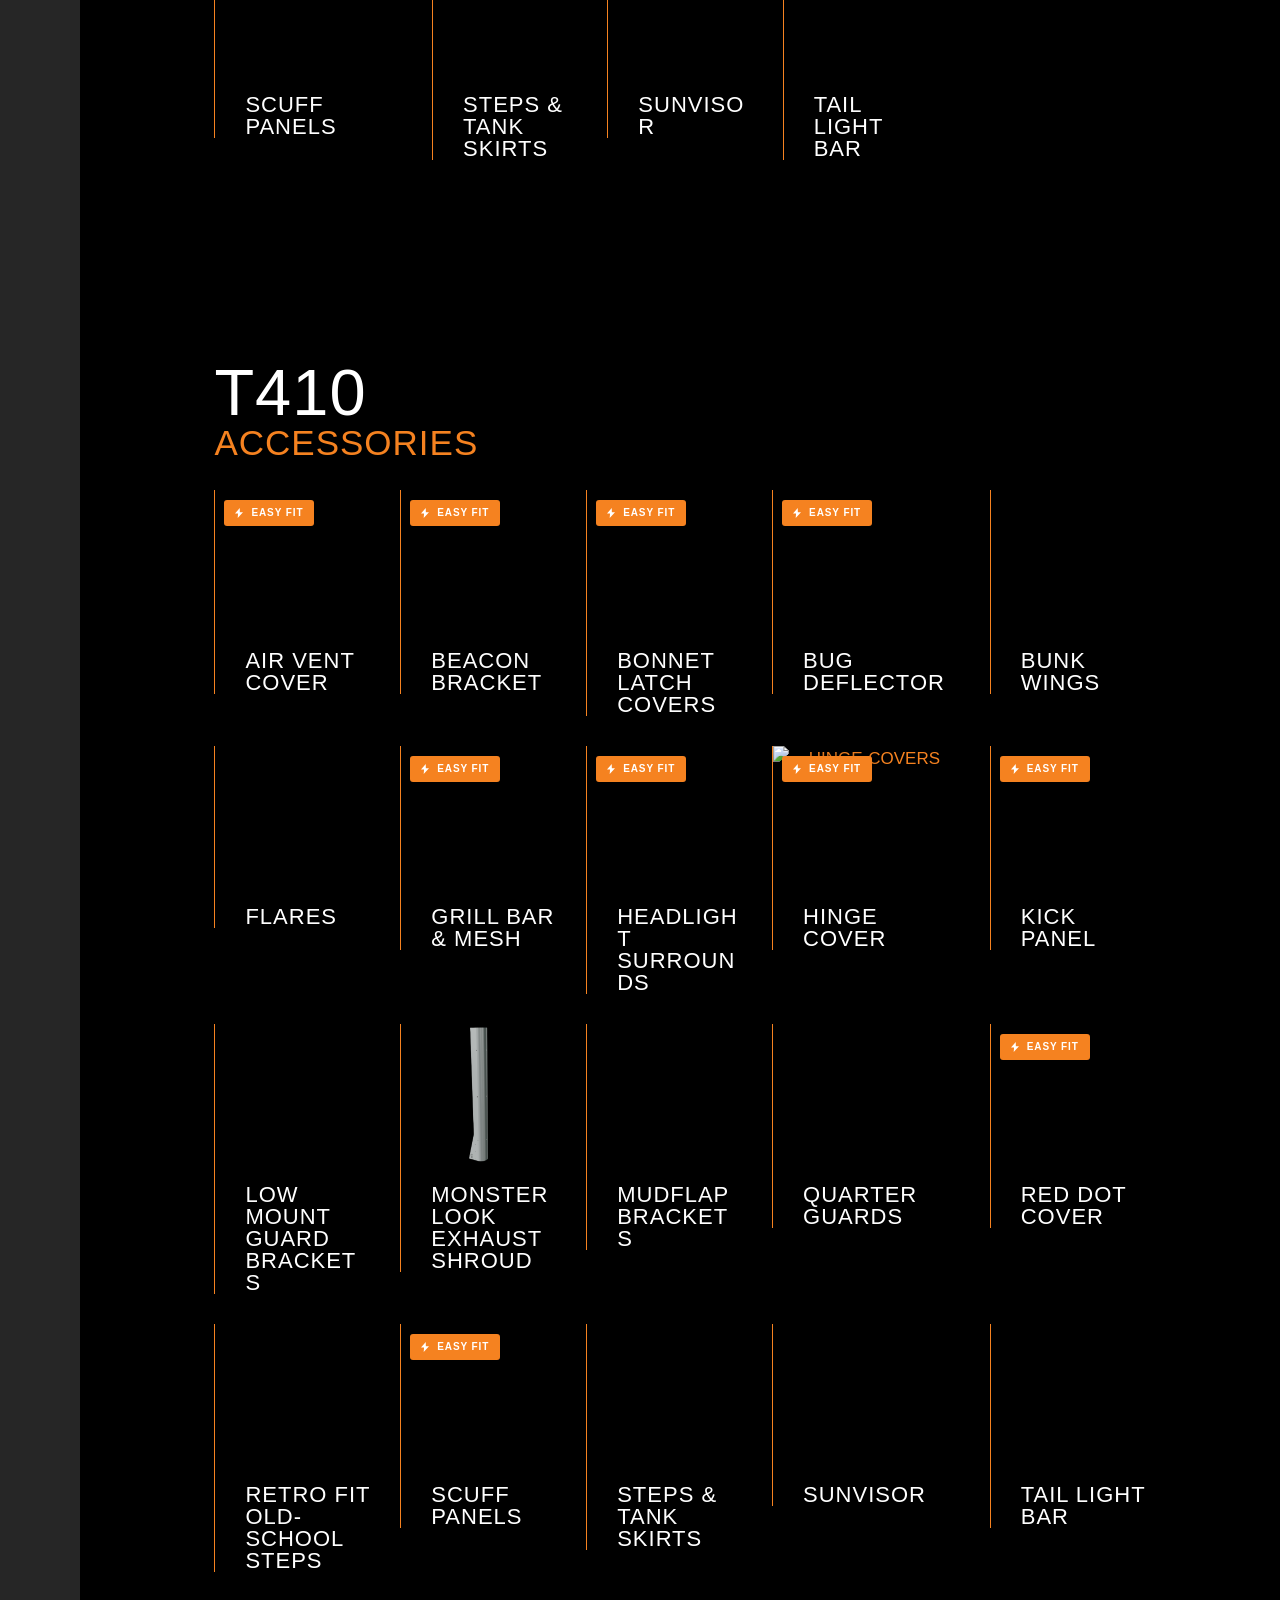
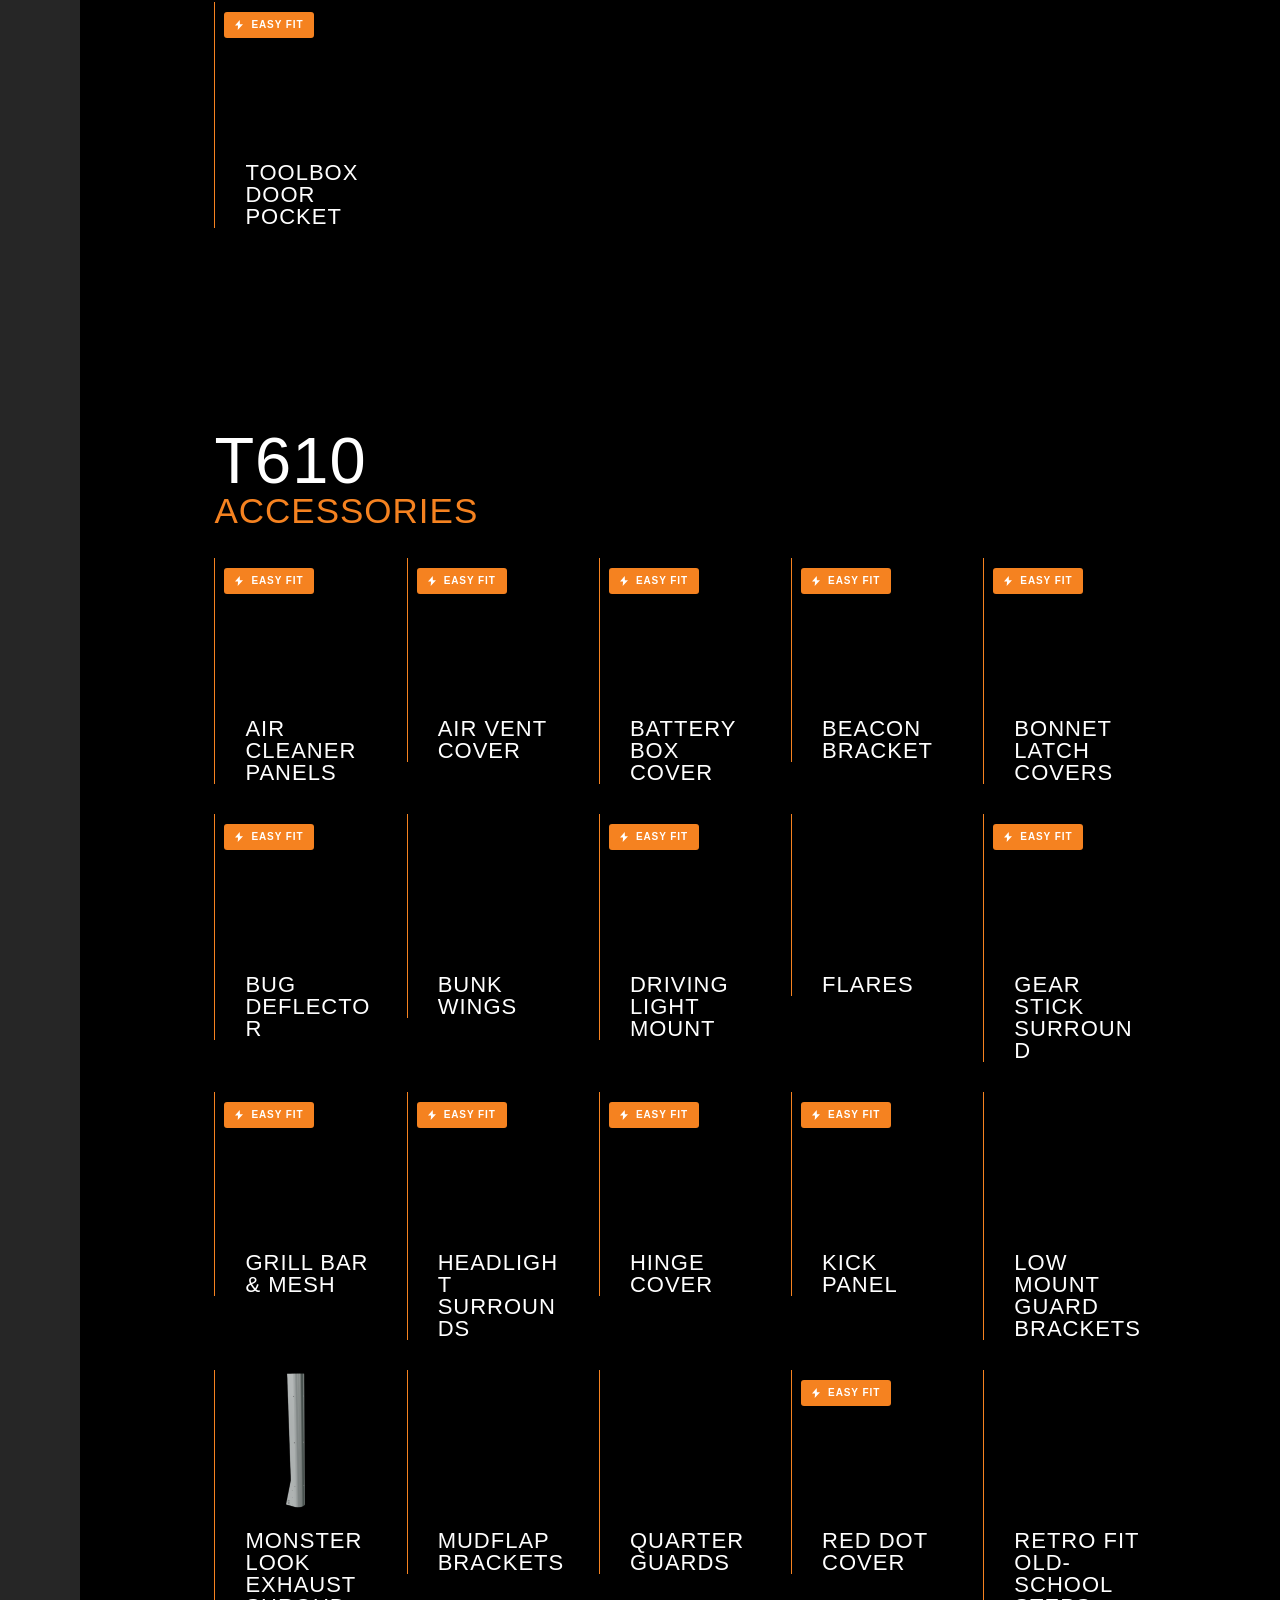
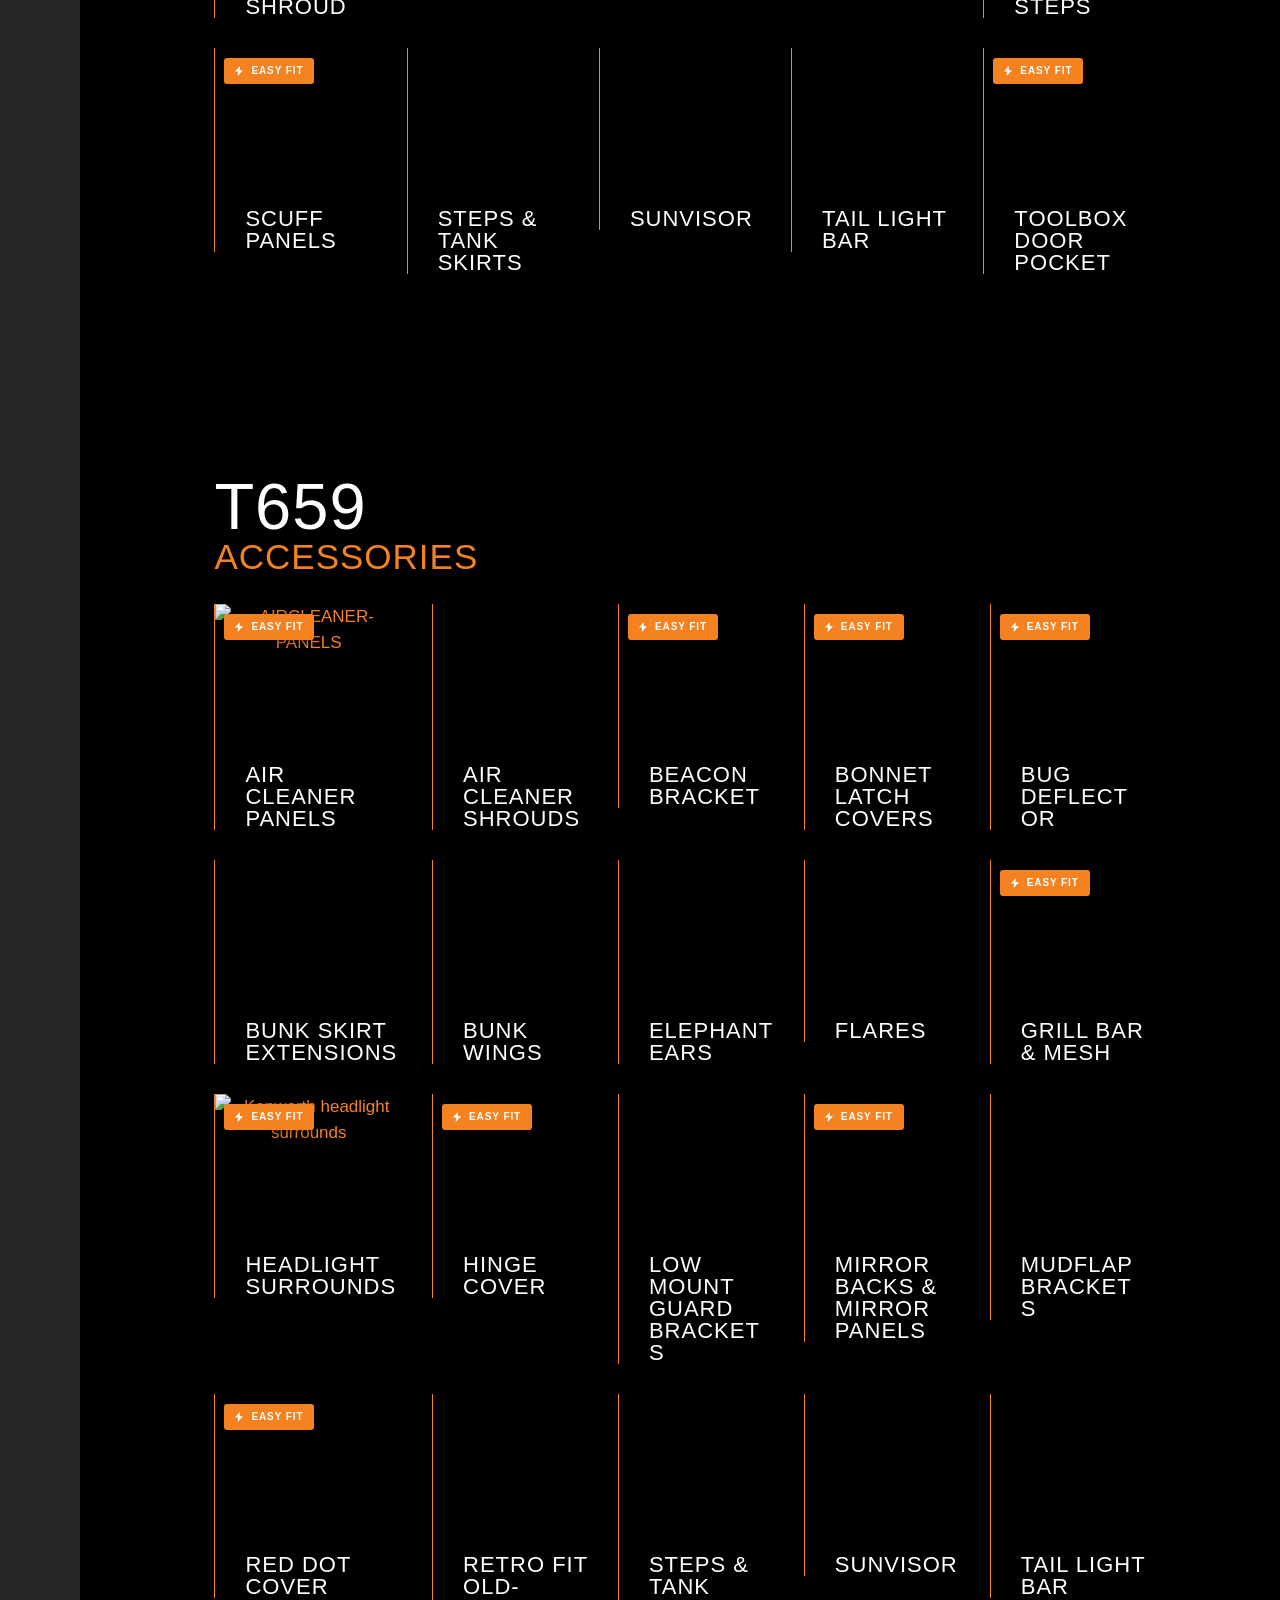
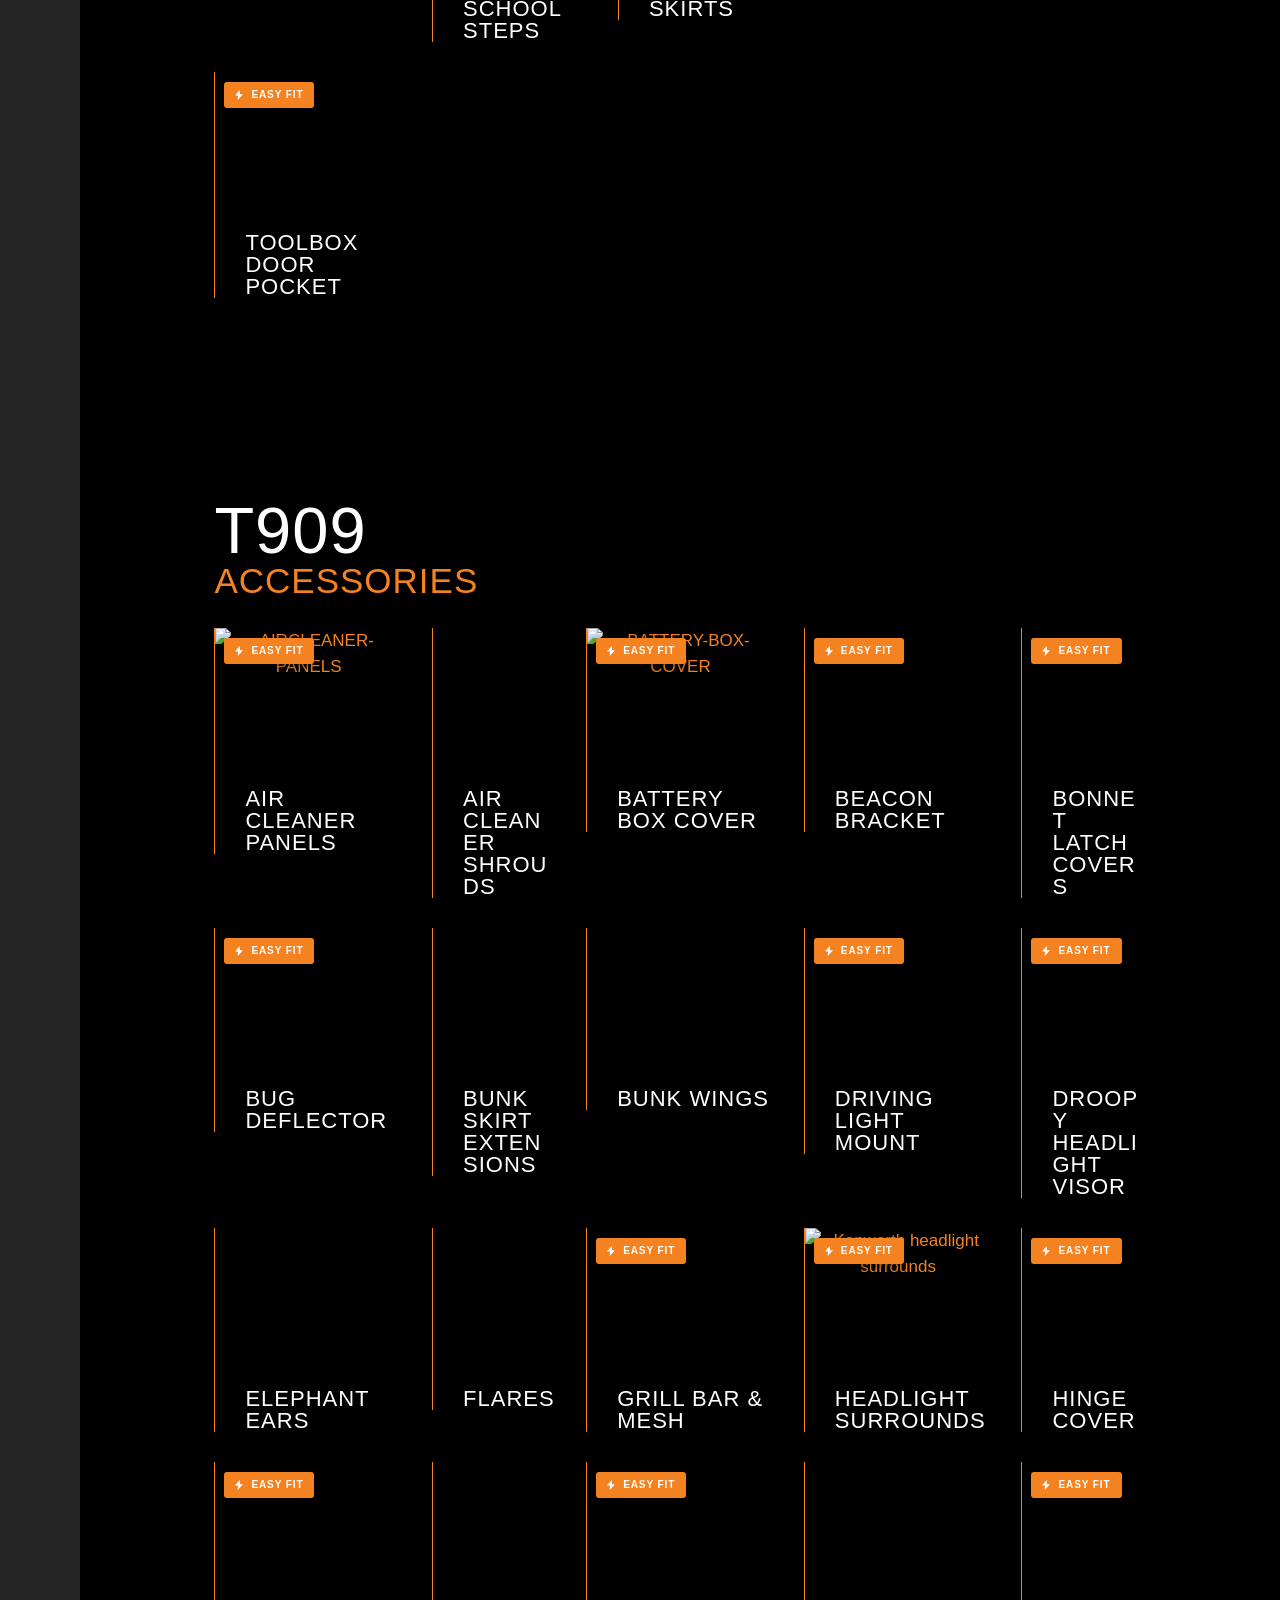
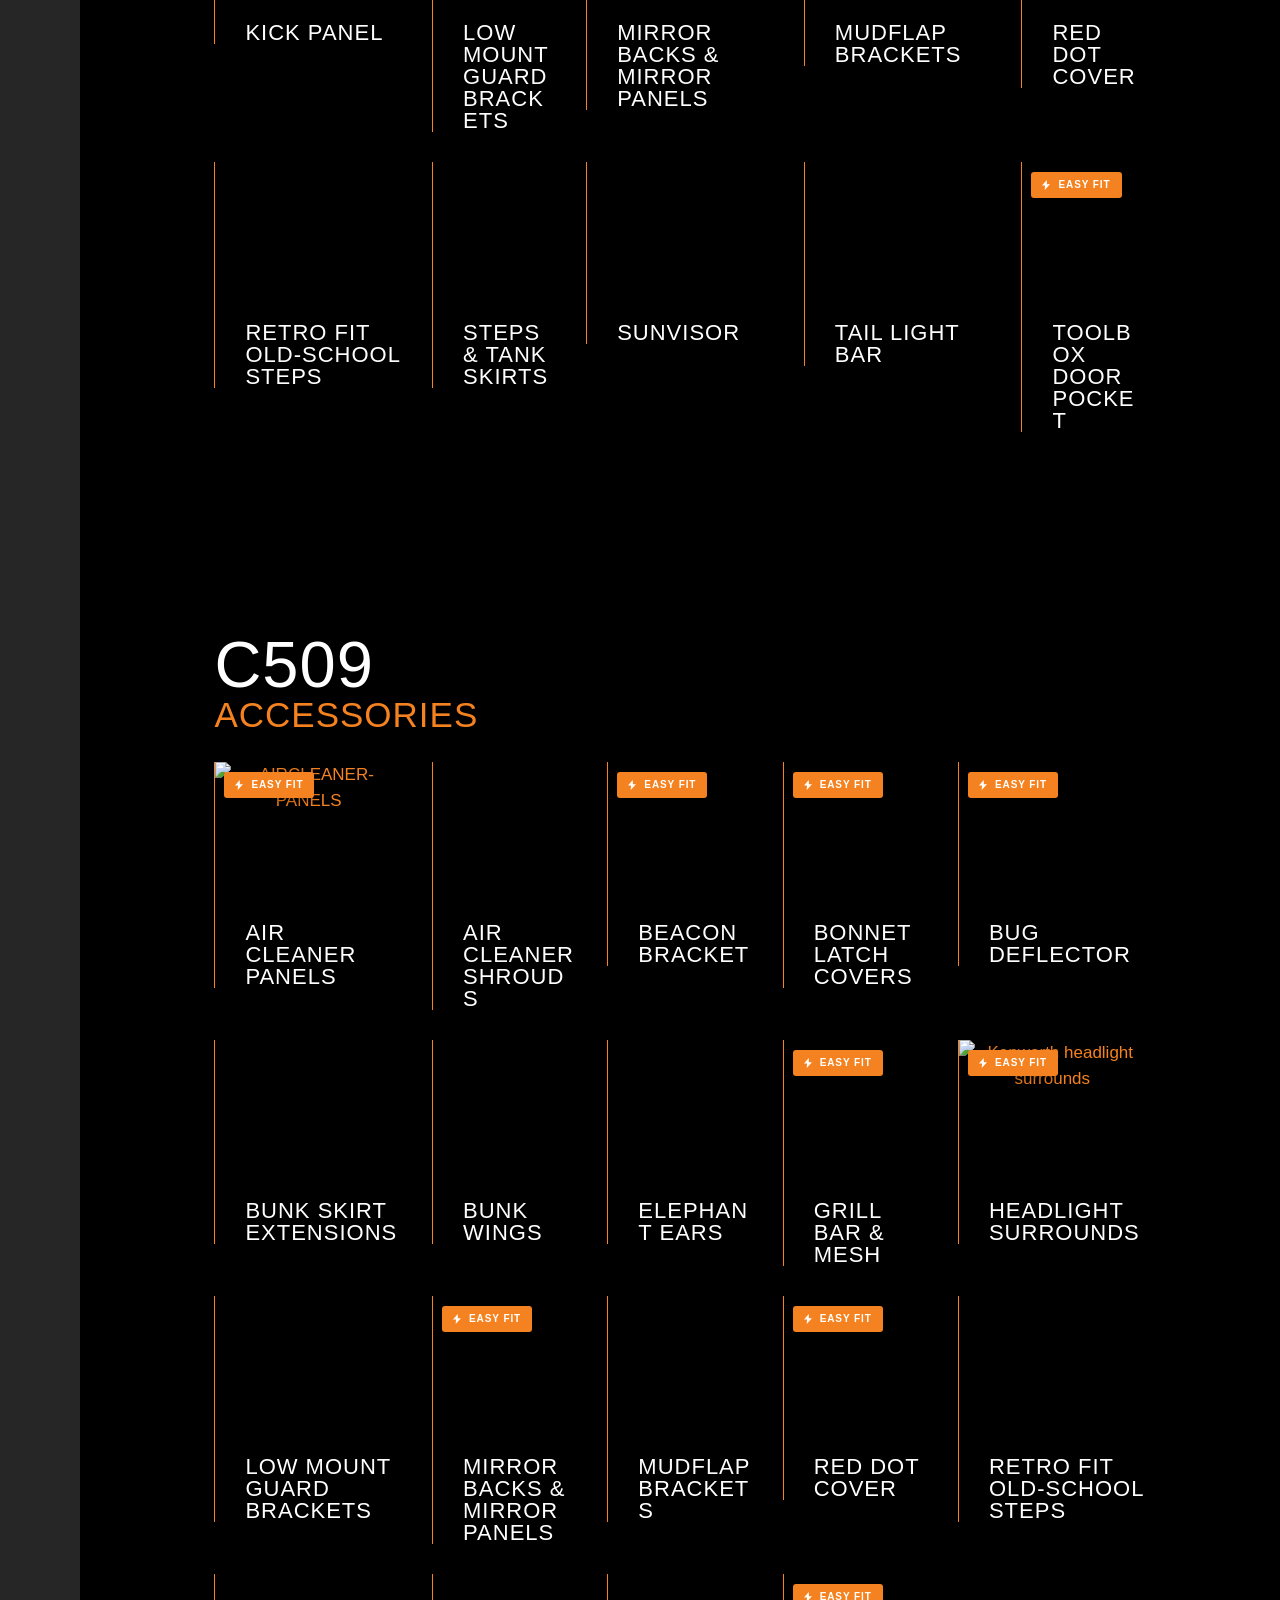
==== commit dd564323: "Make product page sticky CTA bar always visible" ====
--- a/accessories/index.html
+++ b/accessories/index.html
@@ -1237,9 +1237,9 @@
 </style>
 <script src="./AG - Accessories_files/wp-emoji-release.min.js" defer=""></script><script async="" type="text/javascript" src="./AG - Accessories_files/stat.js"></script><script type="text/javascript" async="" src="./AG - Accessories_files/f.txt"></script>
 <!-- ==== DIGILARI EASY FIT MOCKUP :: START ============================== -->
-<link rel="stylesheet" href="../assets/easy-fit.css?v=e3f69908" id="ef-css">
-<script src="../assets/easy-fit-data.js?v=d478c364" id="ef-data"></script>
-<script src="../assets/easy-fit.js?v=d478c364" id="ef-js" defer></script>
+<link rel="stylesheet" href="../assets/easy-fit.css?v=c764fb56" id="ef-css">
+<script src="../assets/easy-fit-data.js?v=c764fb56" id="ef-data"></script>
+<script src="../assets/easy-fit.js?v=c764fb56" id="ef-js" defer></script>
 <!-- Recommended production title for this page -->
 <meta name="ef-recommended-title" content="Kenworth Truck Accessories | Armoury Group">
 <!-- Hosting guard. This mockup reproduces armourygroup.com.au, so the hosted
--- a/assets/easy-fit.css
+++ b/assets/easy-fit.css
@@ -639,11 +639,8 @@
   position:fixed; left:0; right:0; bottom:0; z-index:9998;
   background:#0d0d0d; border-top:2px solid var(--ef-orange);
   box-shadow:0 -12px 34px rgba(0,0,0,.6);
-  transform:translateY(115%); opacity:0; visibility:hidden;
-  transition:transform .22s ease, opacity .22s ease, visibility .22s ease;
   font-family:Montserrat,Arial,sans-serif;
 }
-.ef-sticky.is-on{transform:none; opacity:1; visibility:visible;}
 .ef-sticky__inner{
   display:flex; align-items:center; gap:14px 30px;
   box-sizing:border-box; min-height:70px; padding:12px max(18px,3vw);
@@ -699,8 +696,9 @@
   background:#d96f16 !important; border-color:#d96f16 !important; transform:translateY(-1px);
 }
 .ef-sticky__cta[disabled]{opacity:.65; cursor:default; transform:none;}
-body.ef-sticky-on{padding-bottom:calc(var(--ef-sticky-h,80px) + 8px);}
-body.ef-sticky-on .ef-mockup-flag{bottom:calc(var(--ef-sticky-h,80px) + 8px);}
+/* the theme's .hellochild__body-wrap carries the spacer (set in easy-fit.js);
+   the ribbon just has to clear the bar */
+body.ef-sticky-on .ef-mockup-flag{bottom:var(--ef-sticky-h,88px);}
 
 @media (max-width:900px){
   .ef-sticky__inner{flex-wrap:wrap; gap:10px 16px; min-height:0; padding:10px 16px 12px;}
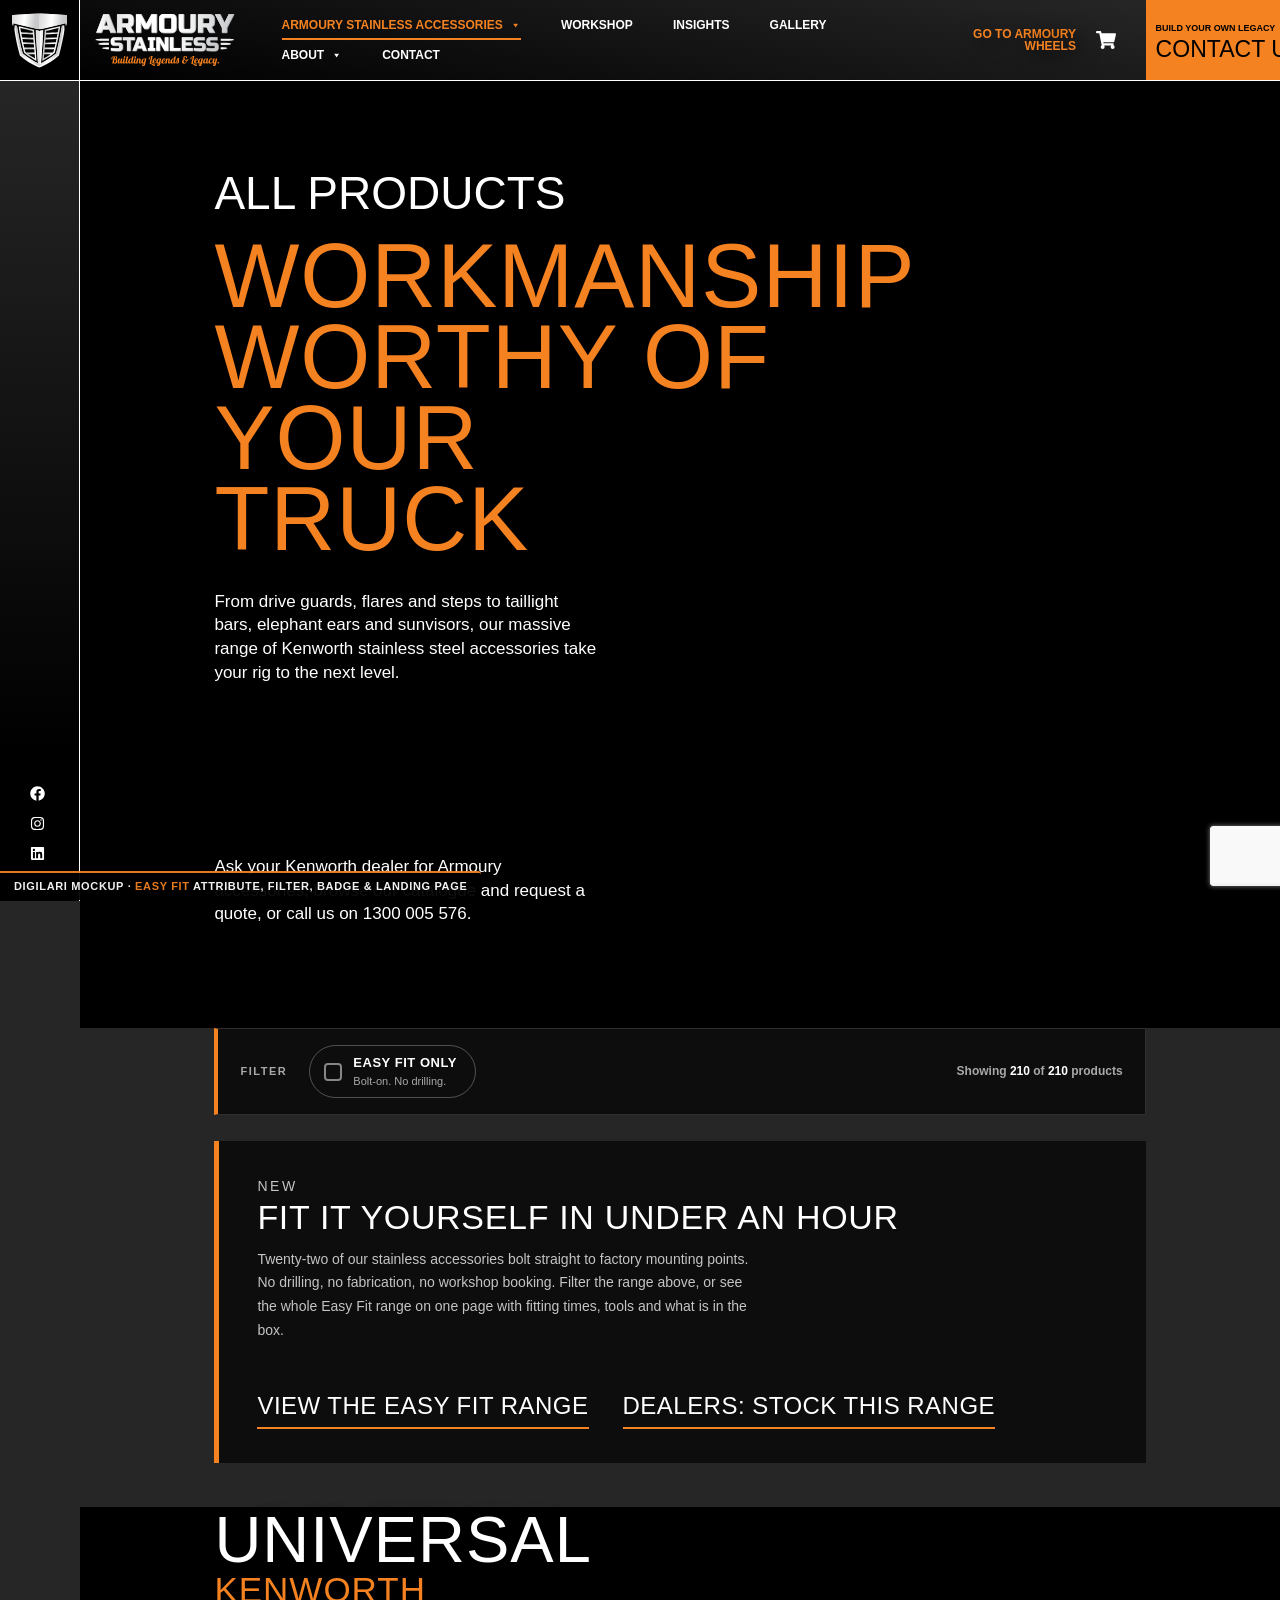
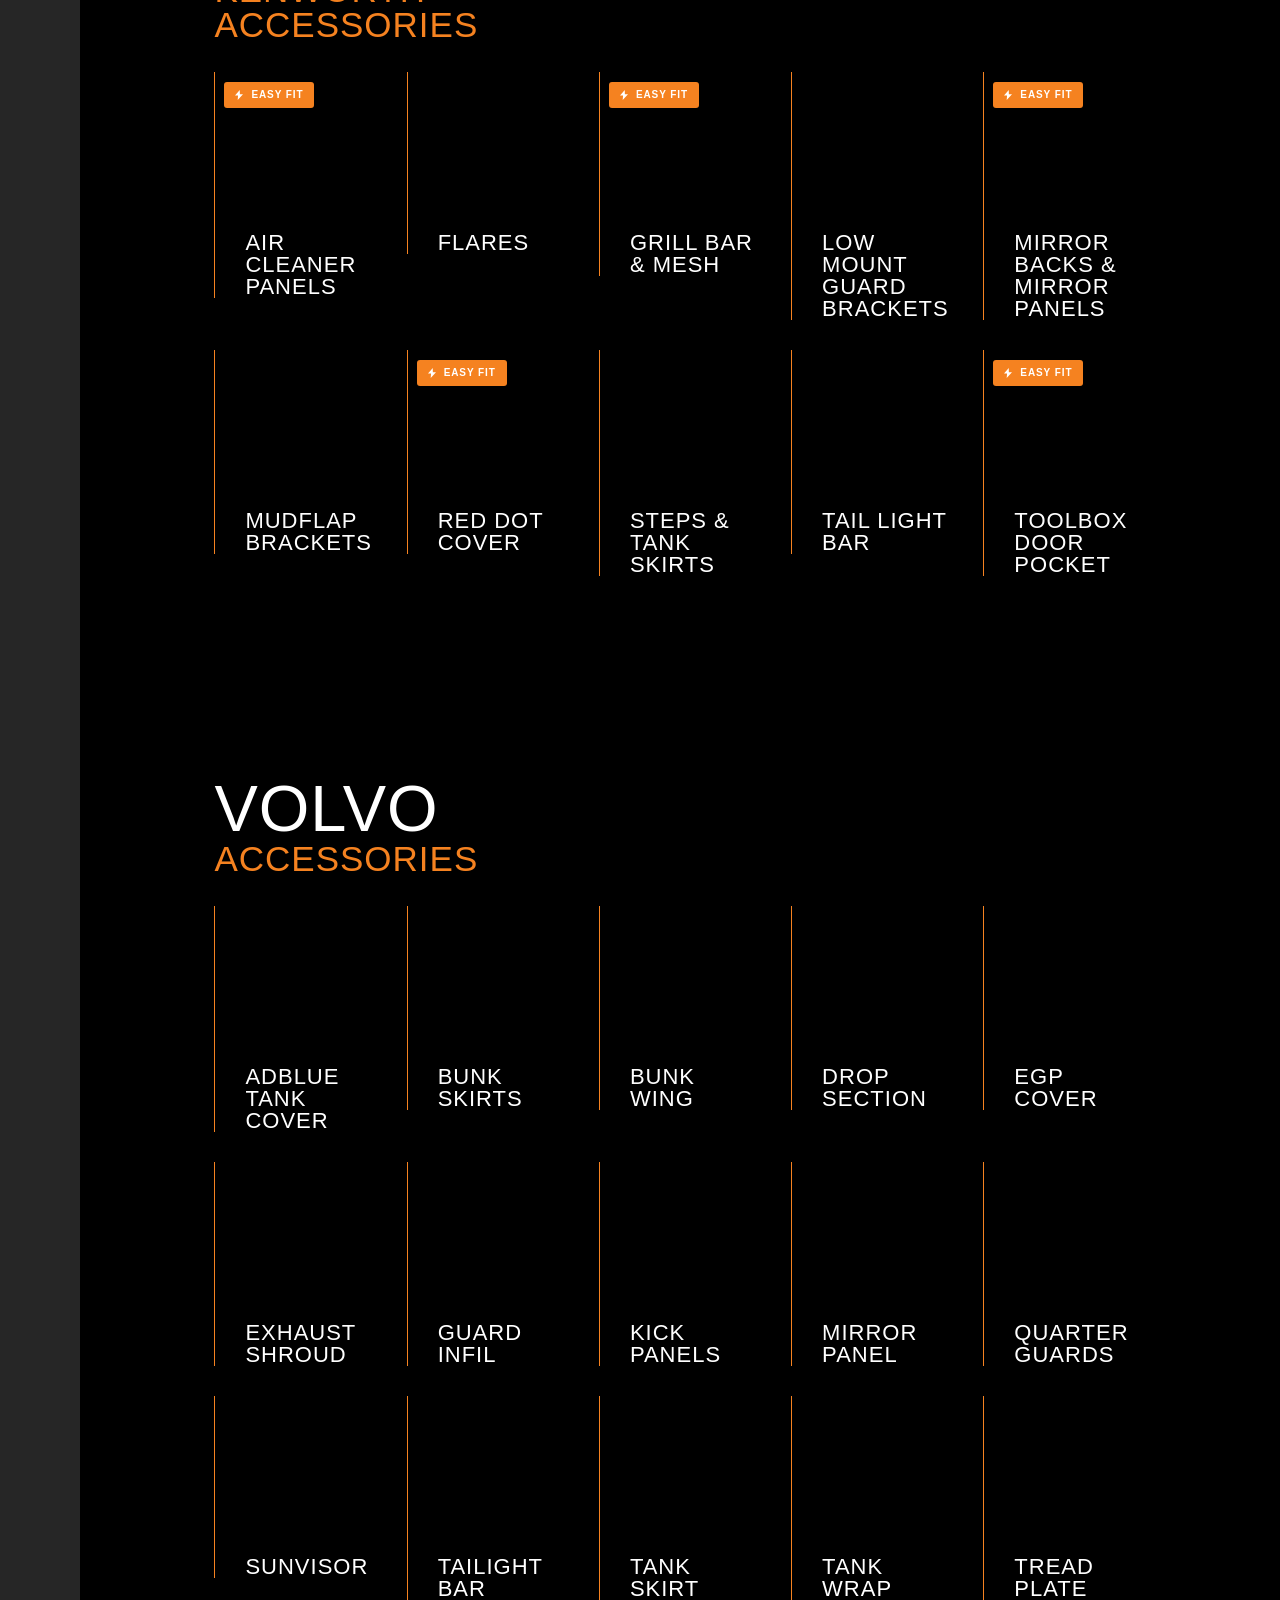
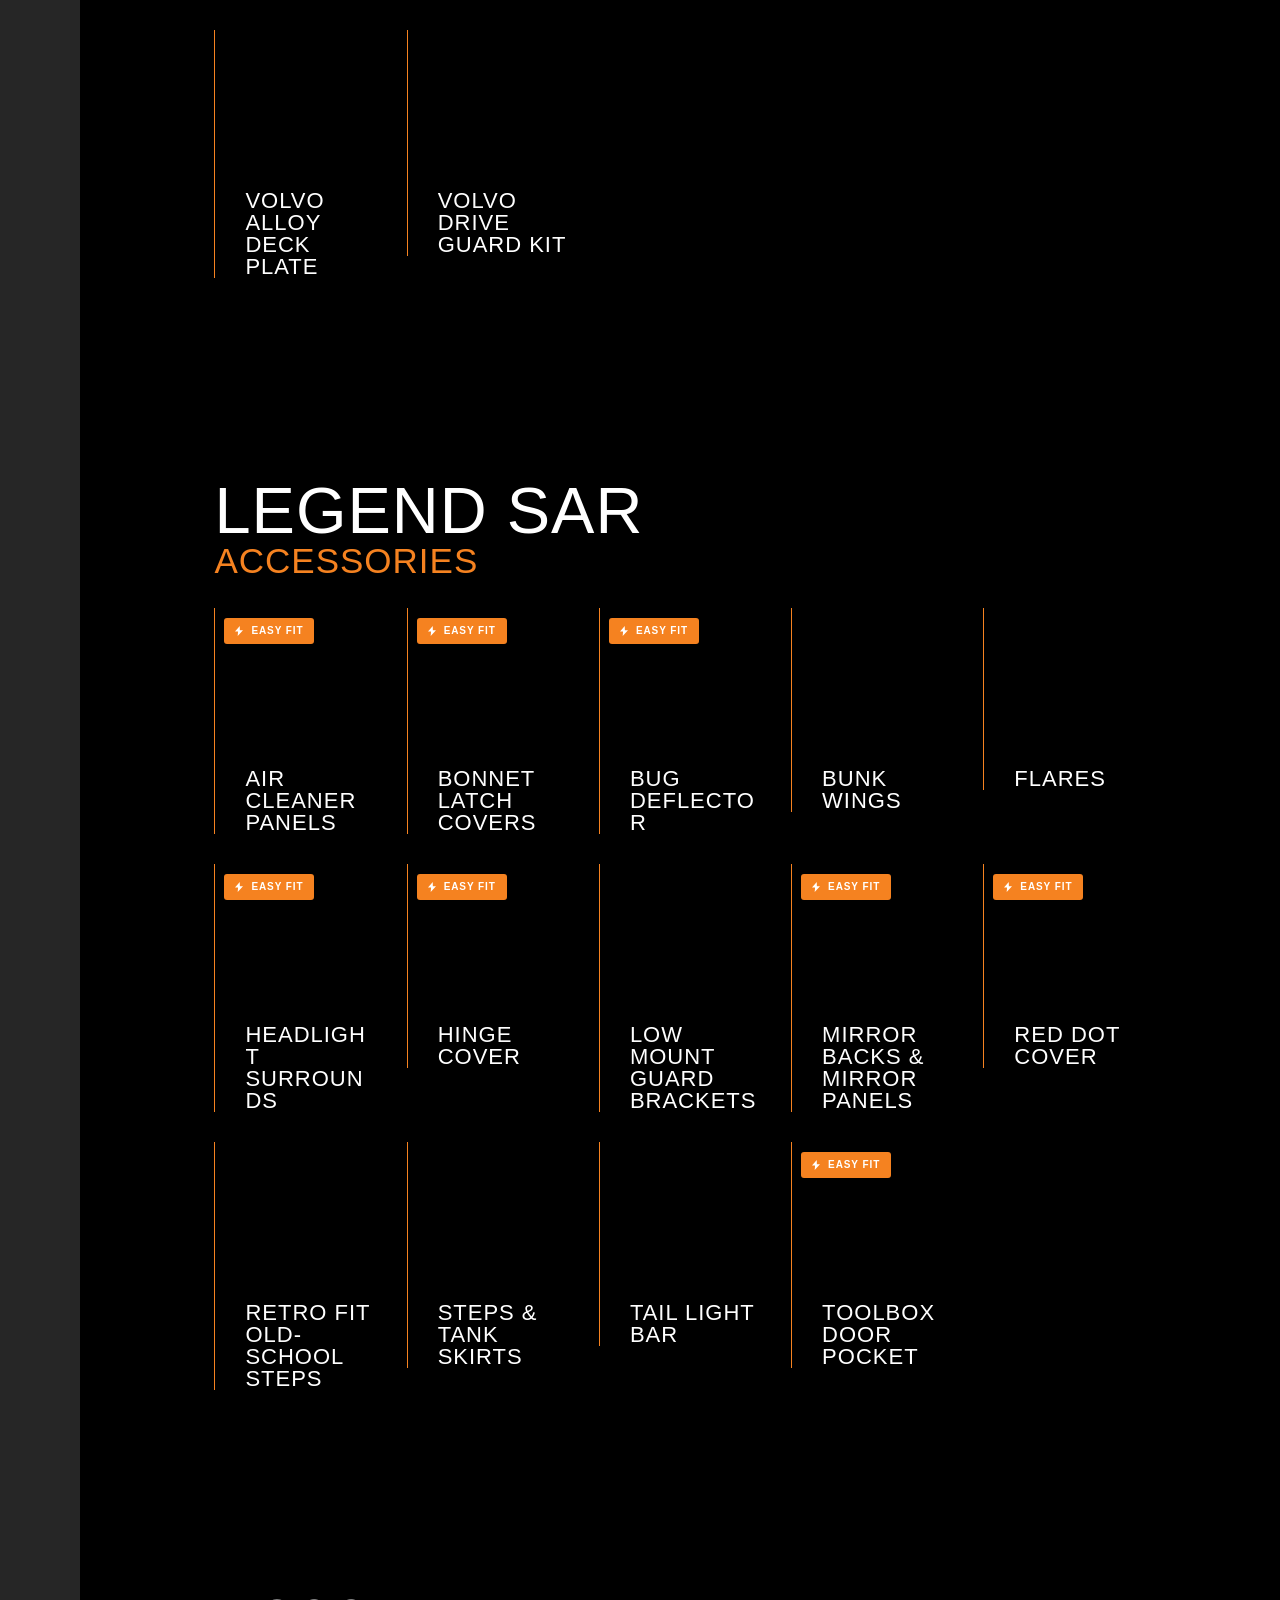
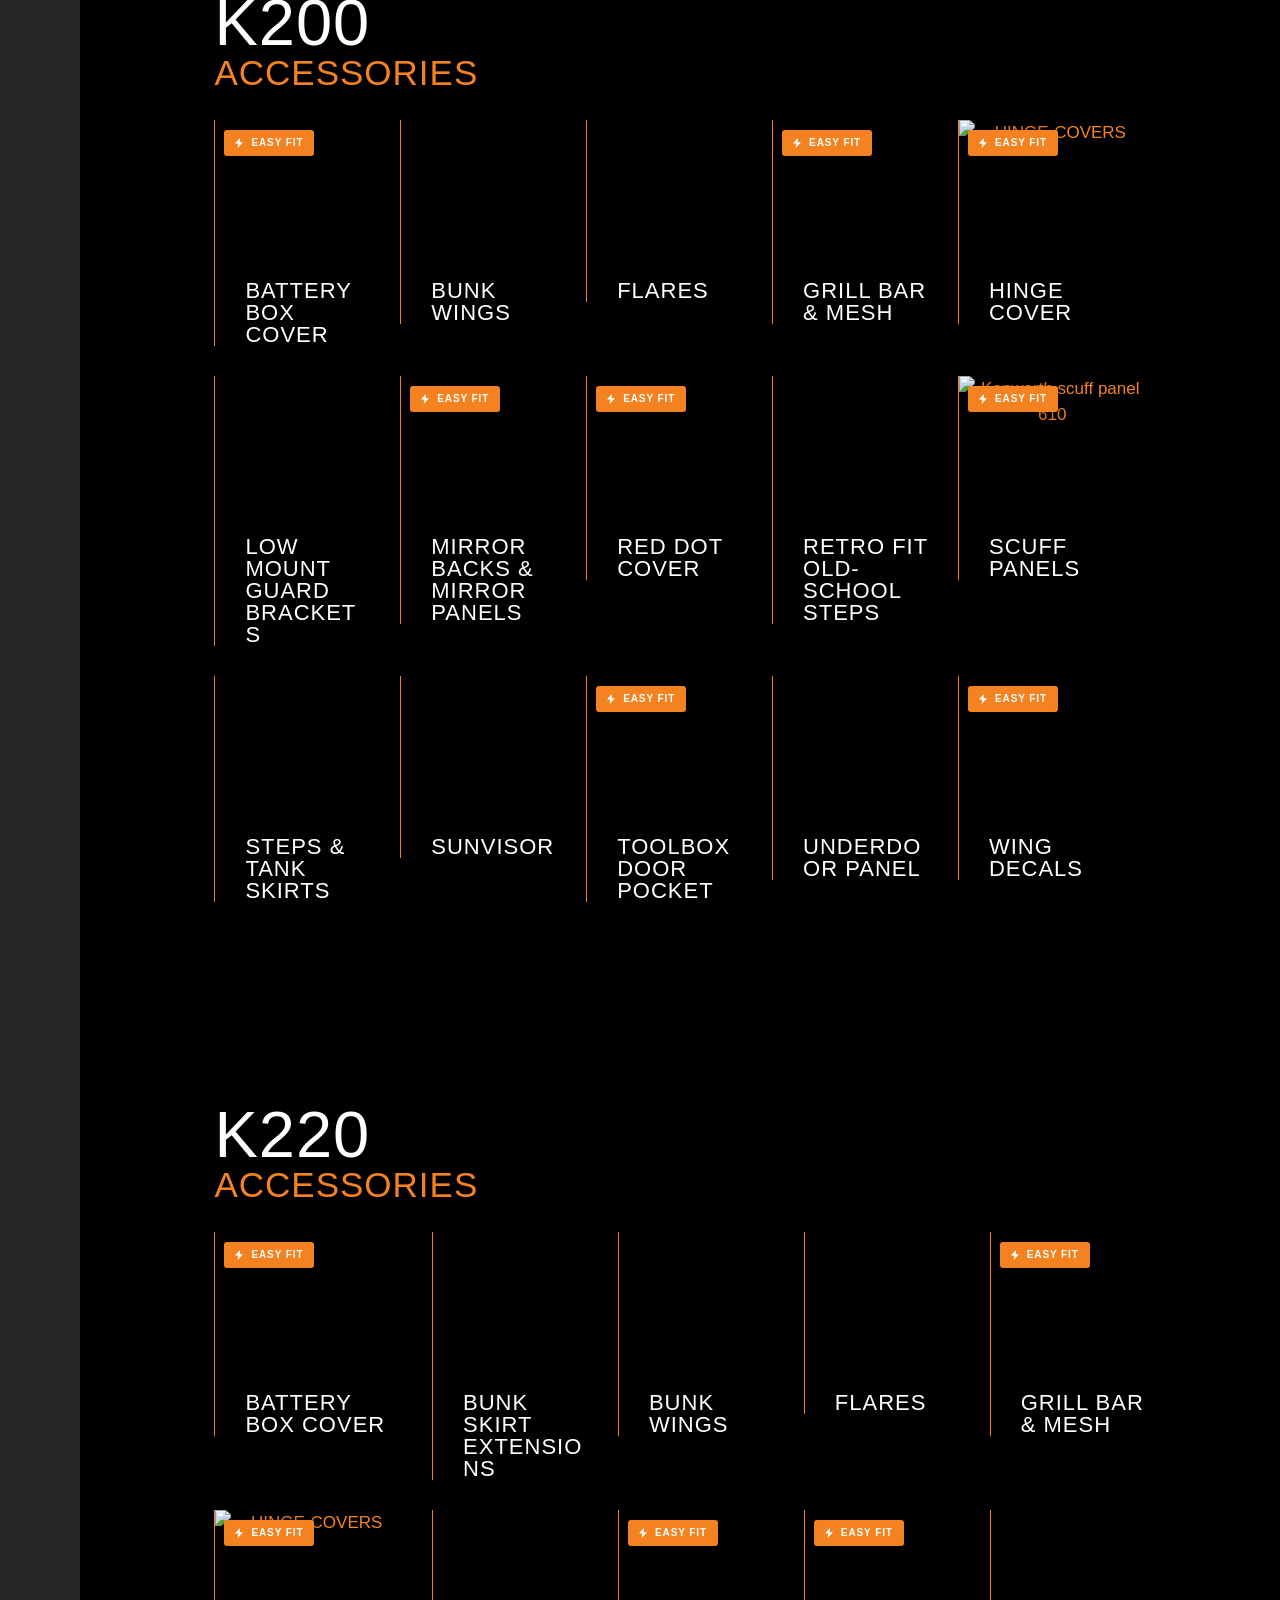
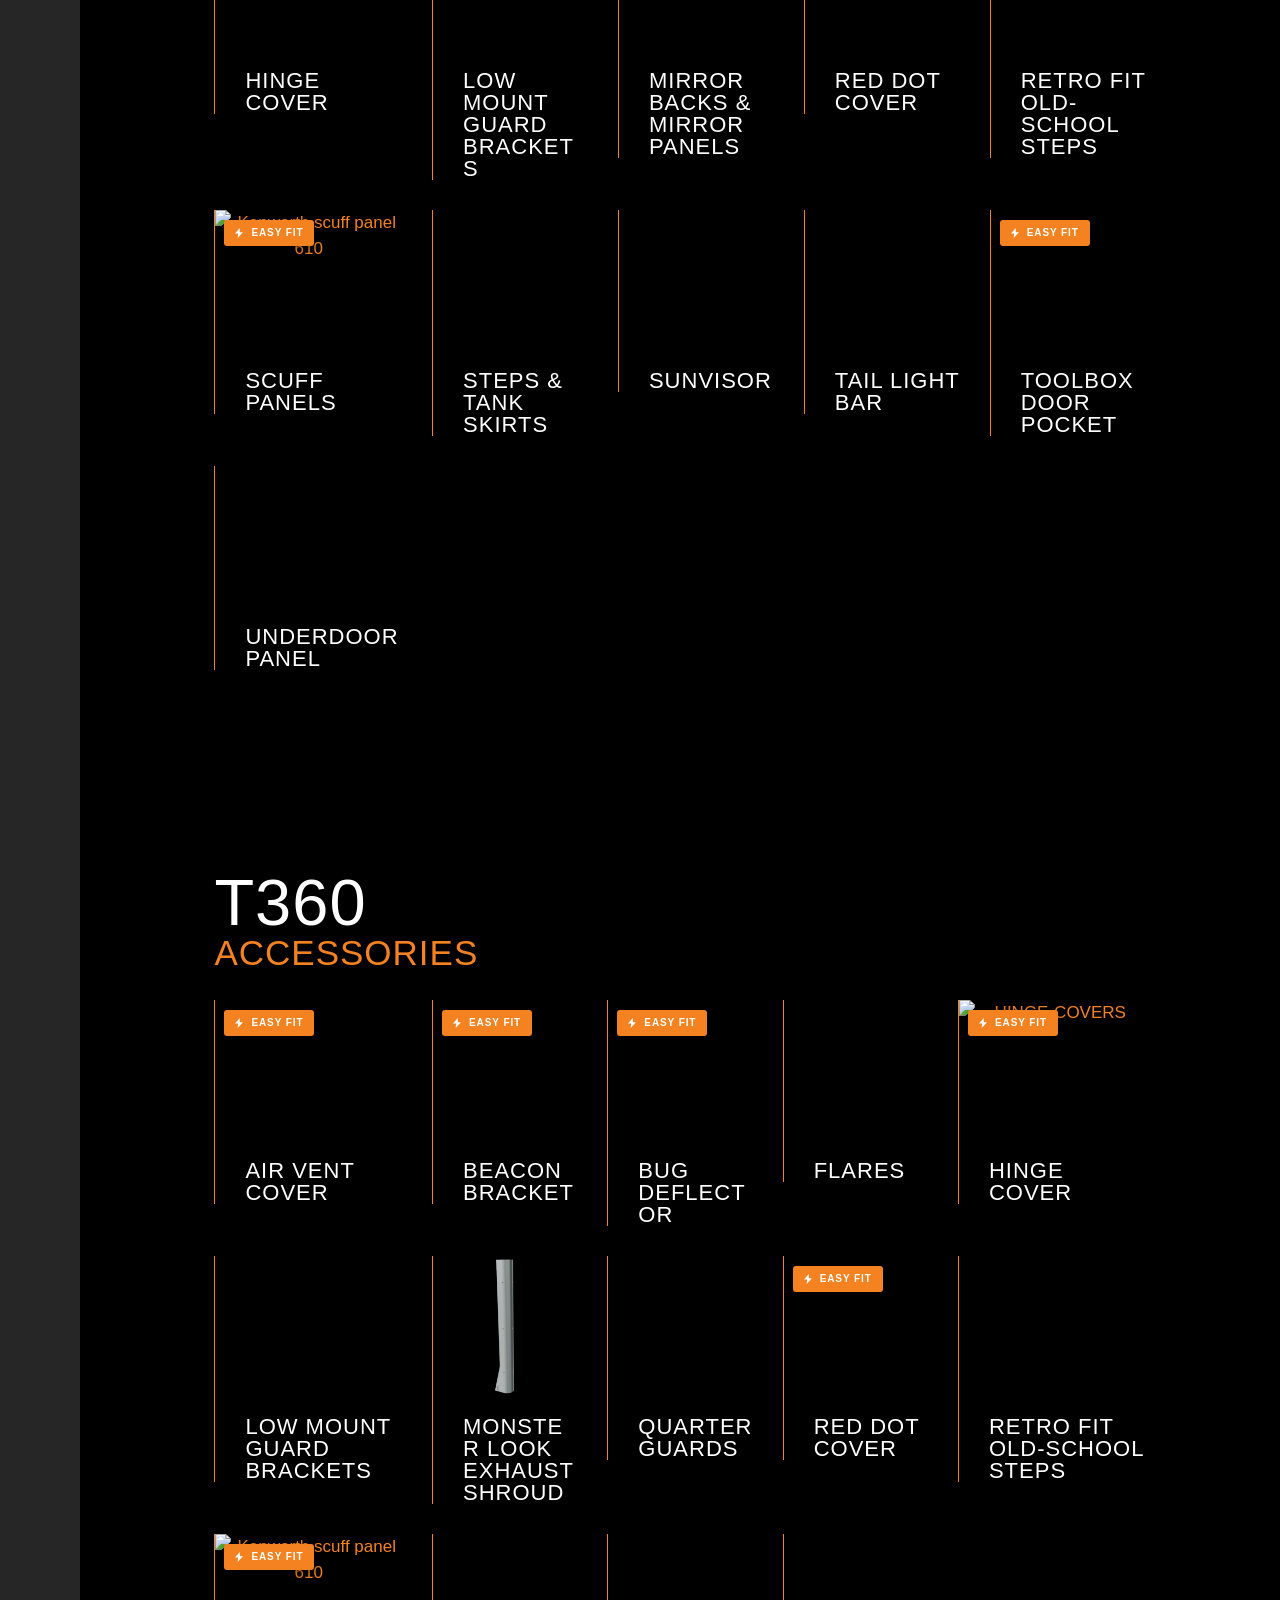
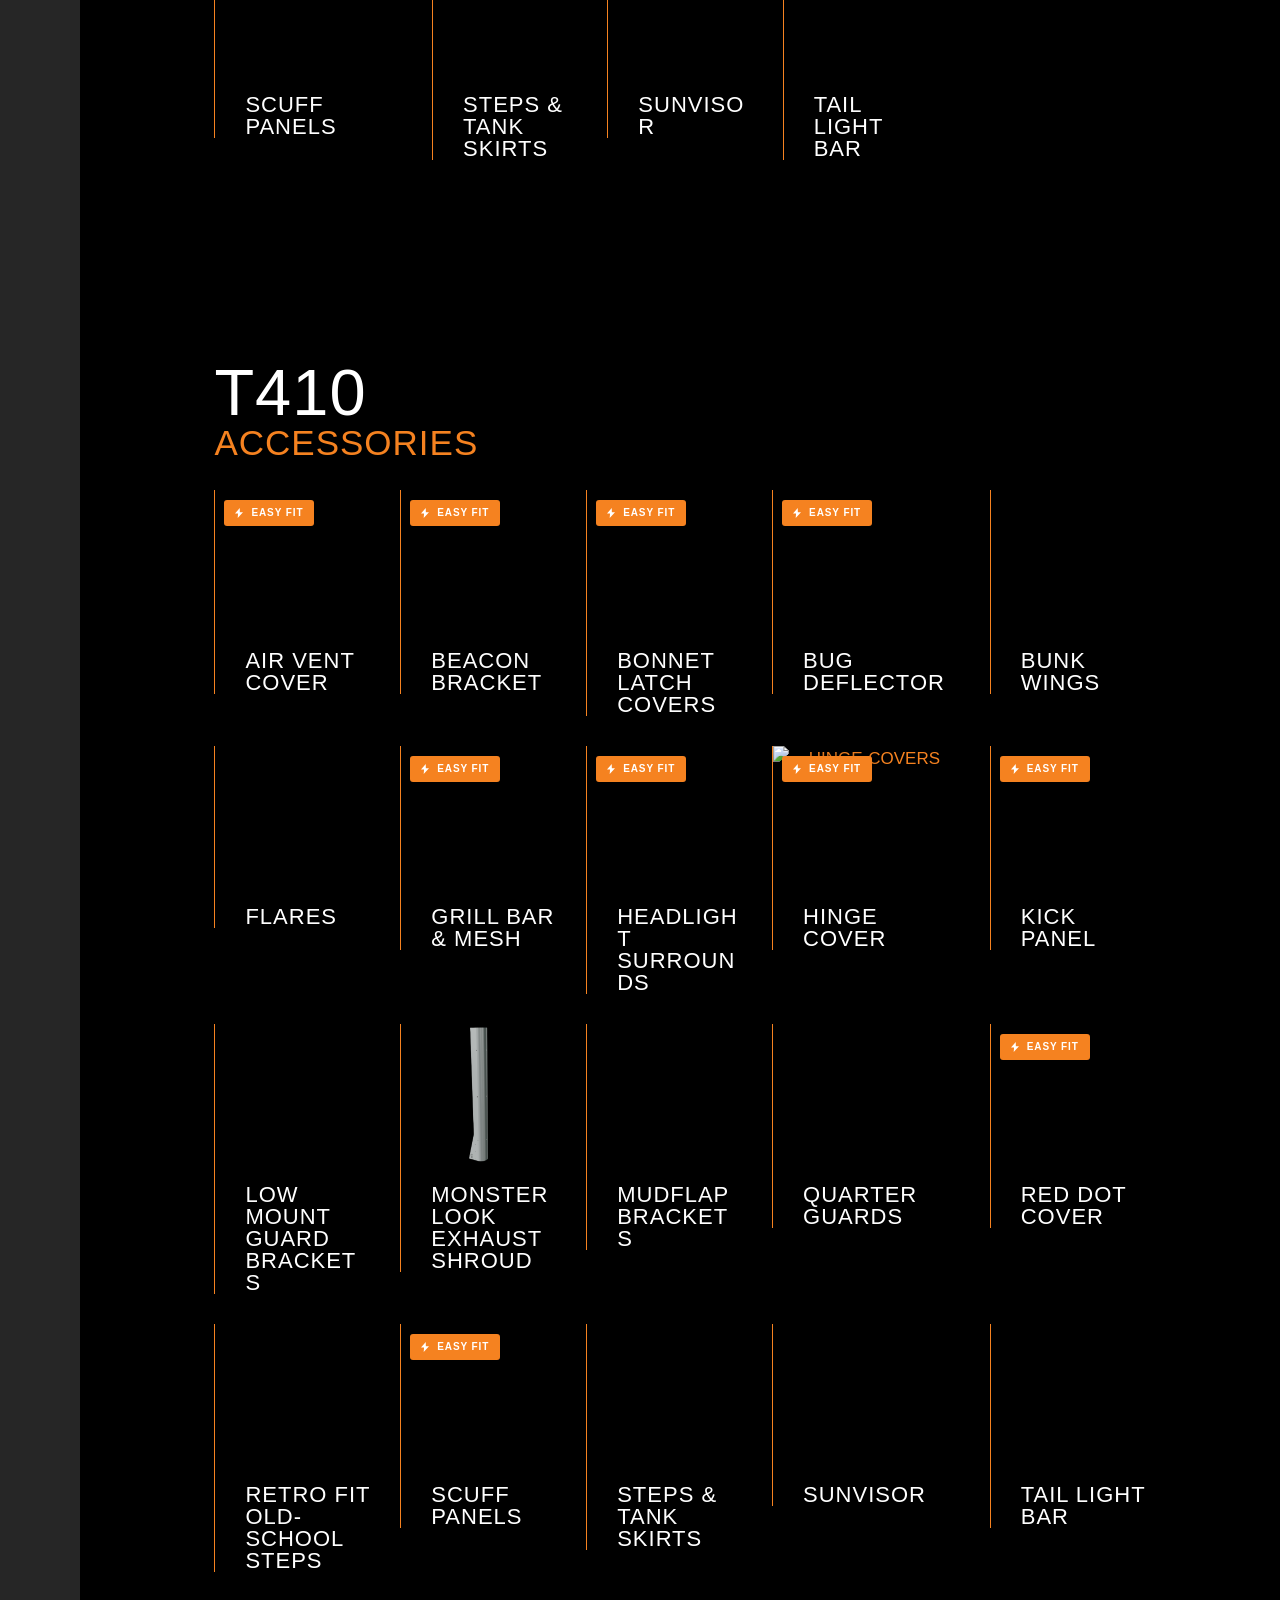
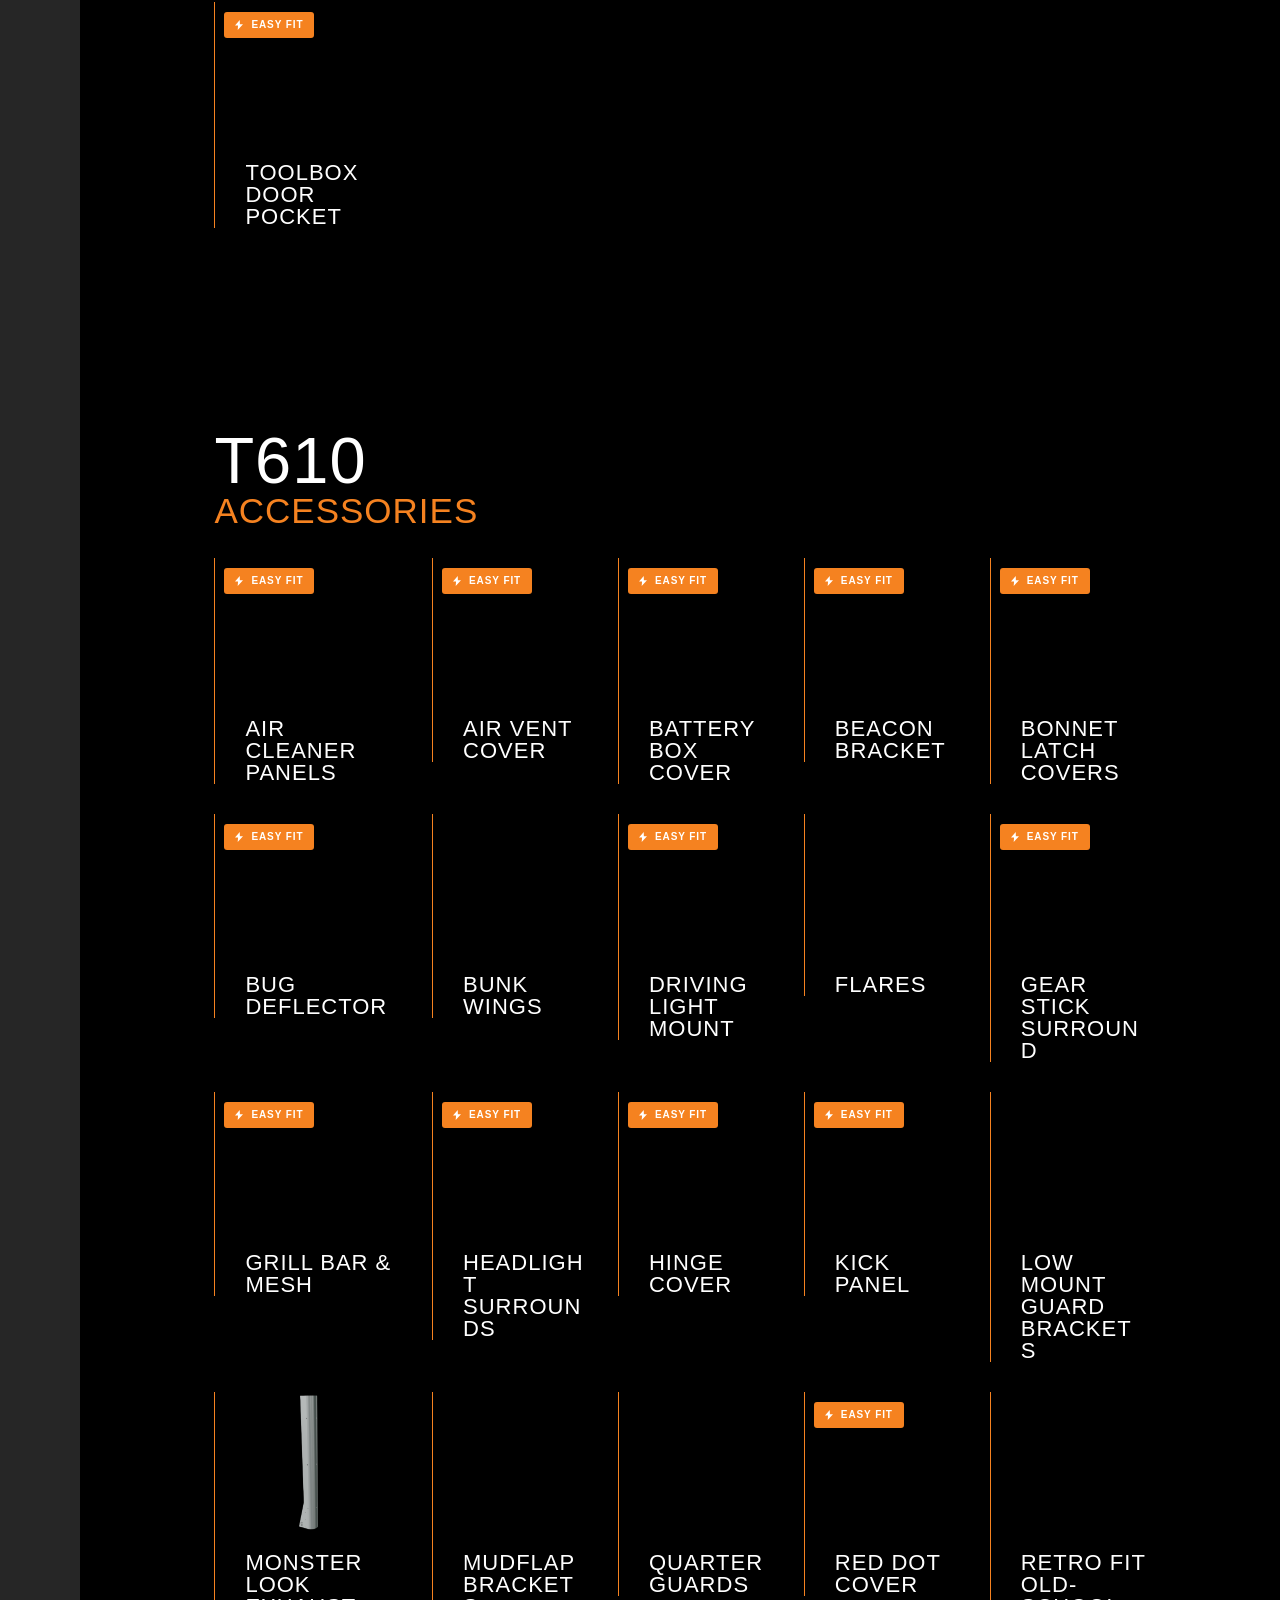
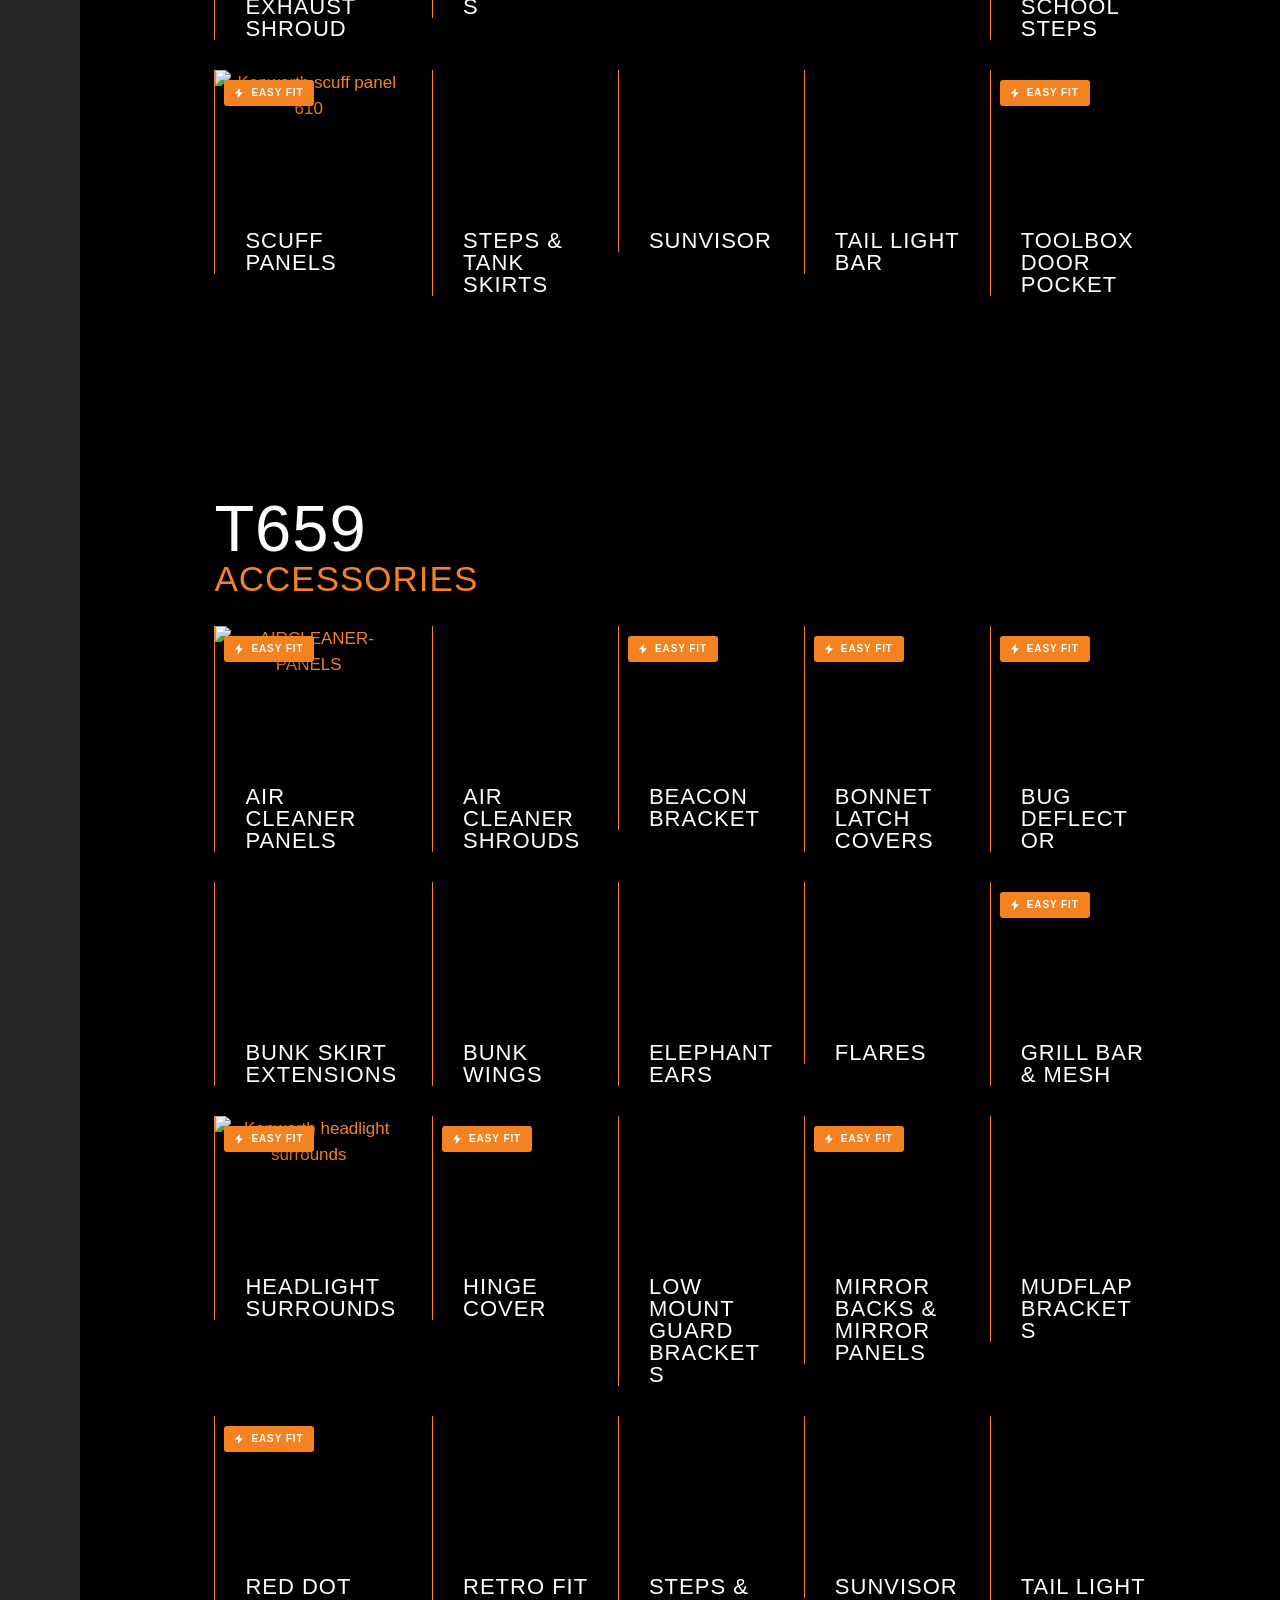
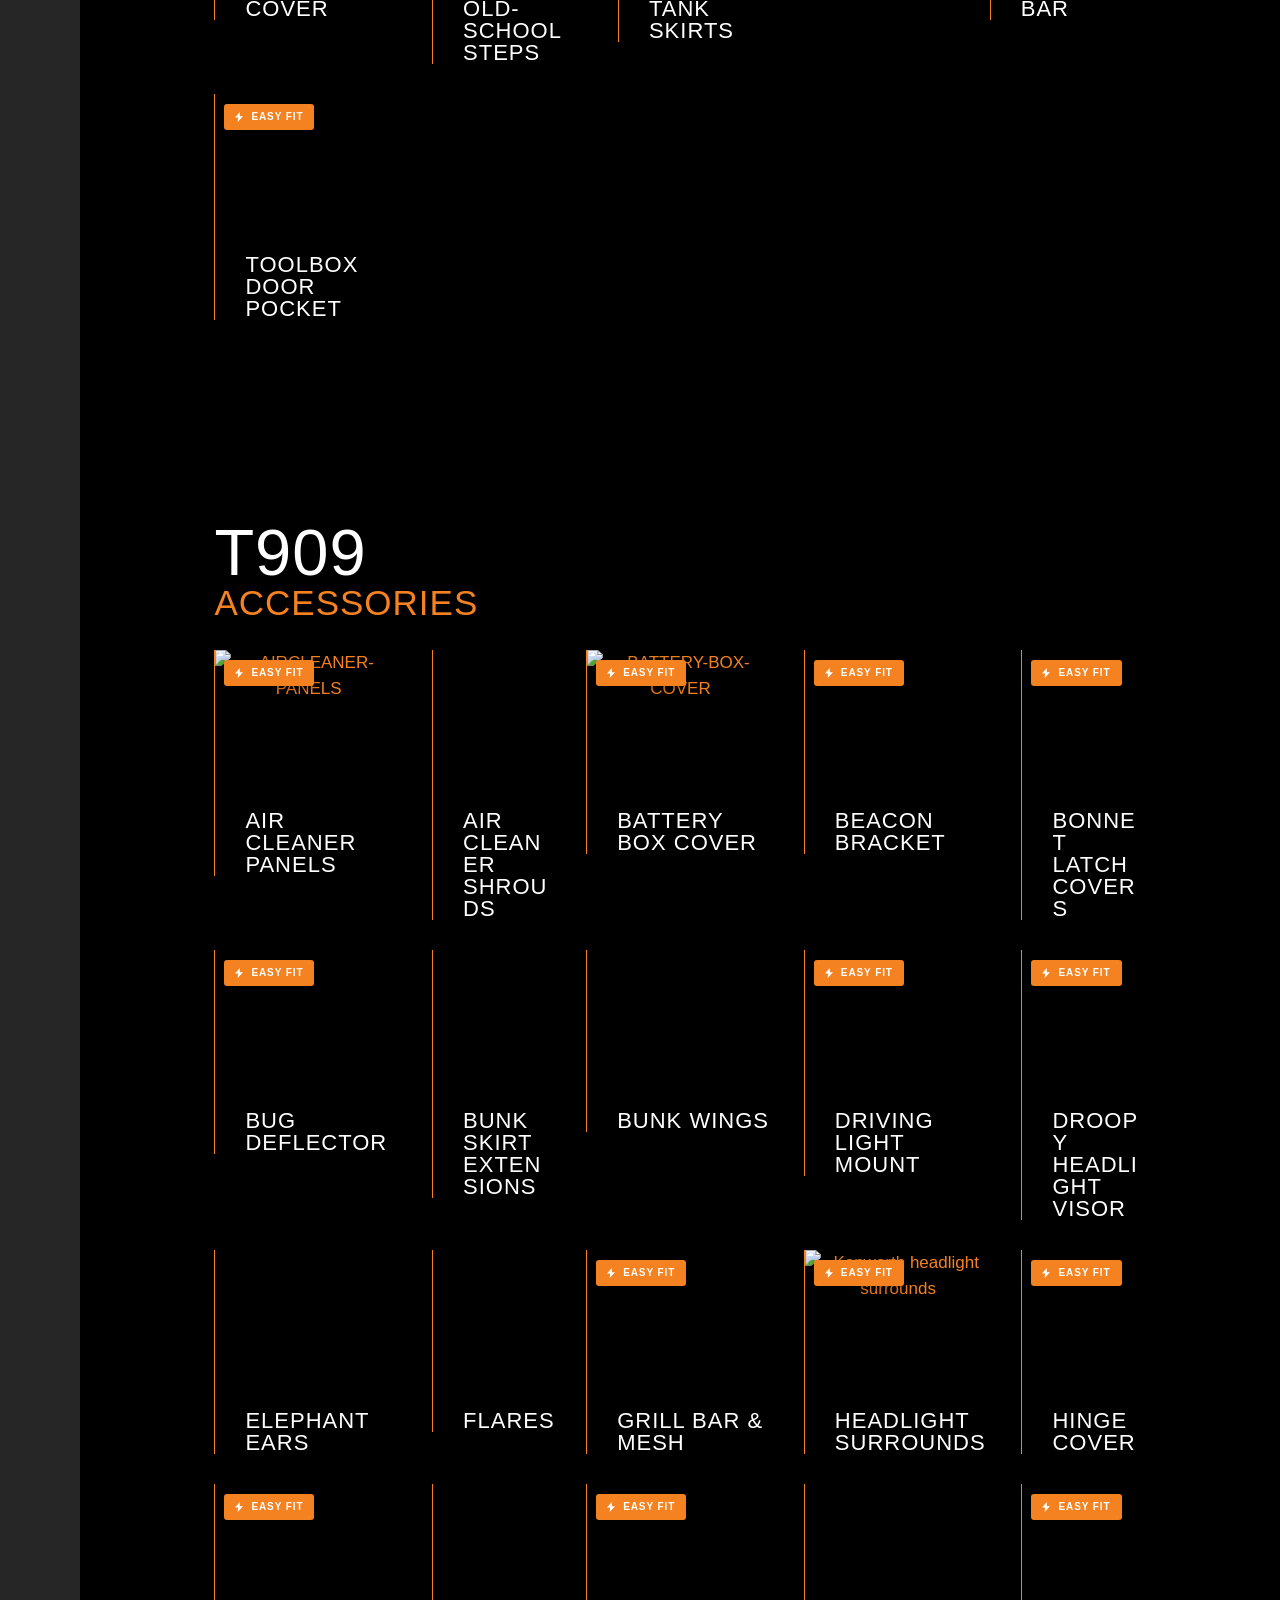
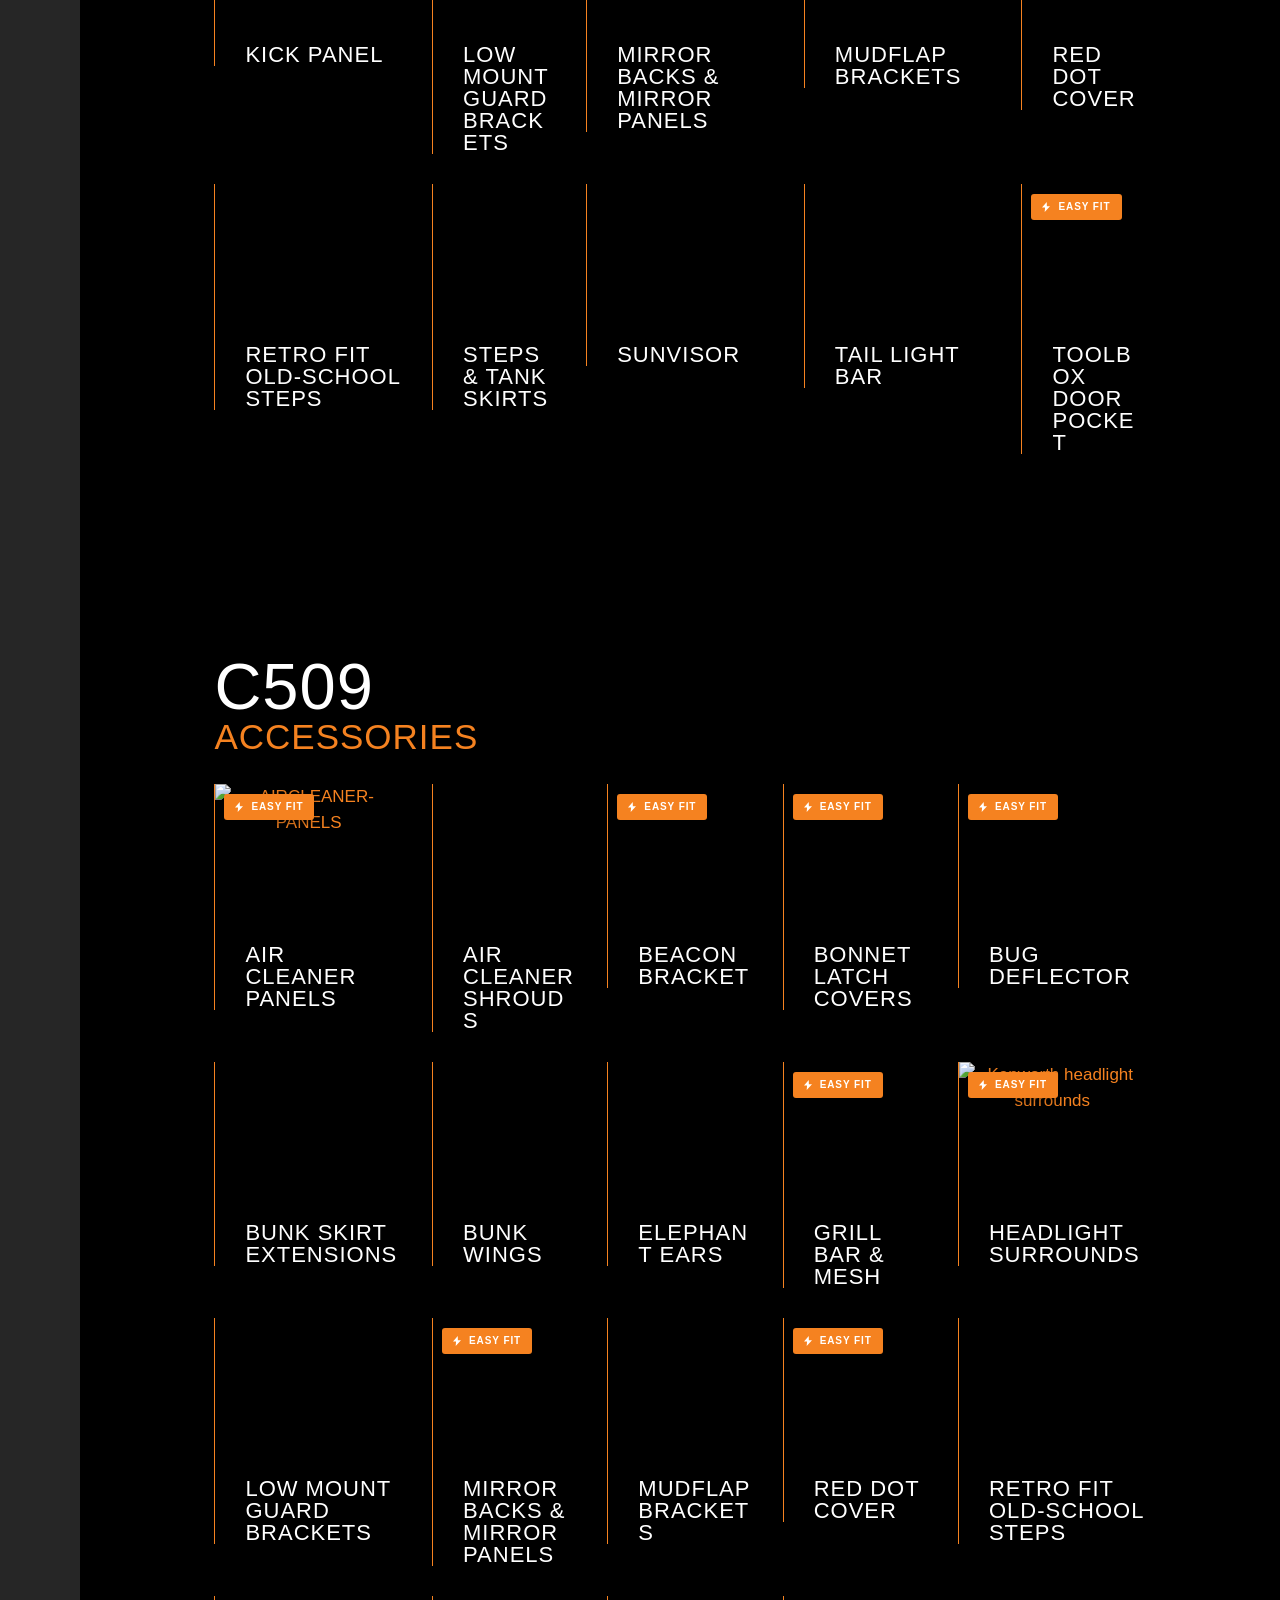
==== commit 55548292: "Add Stainless homepage to Easy Fit mockup" ====
--- a/accessories/index.html
+++ b/accessories/index.html
@@ -1263,7 +1263,7 @@
 		<div class="elementor-element elementor-element-7d27eb37 e-con-full e-flex e-con e-child" data-id="7d27eb37" data-element_type="container" data-e-type="container">
 				<div class="elementor-element elementor-element-5843cb2 elementor-widget__width-inherit elementor-absolute elementor-widget elementor-widget-image" data-id="5843cb2" data-element_type="widget" data-e-type="widget" data-settings="{&quot;_position&quot;:&quot;absolute&quot;}" data-widget_type="image.default">
 				<div class="elementor-widget-container">
-																<a href="https://armourygroup.com.au/armoury-stainless/">
+																<a href="../armoury-stainless/index.html">
 							<img width="80" height="80" src="./AG - Accessories_files/ArmouryGroup-Shield.svg" class="attachment-full size-full wp-image-991" alt="ArmouryGroup-Shield">								</a>
 															</div>
 				</div>
@@ -1271,7 +1271,7 @@
 		<div class="elementor-element elementor-element-79766778 e-con-full e-flex e-con e-child" data-id="79766778" data-element_type="container" data-e-type="container" data-settings="{&quot;background_background&quot;:&quot;gradient&quot;}">
 				<div class="elementor-element elementor-element-1b5bc5ab elementor-widget__width-initial elementor-widget elementor-widget-image" data-id="1b5bc5ab" data-element_type="widget" data-e-type="widget" data-widget_type="image.default">
 				<div class="elementor-widget-container">
-																<a href="https://armourygroup.com.au/armoury-stainless/">
+																<a href="../armoury-stainless/index.html">
 							<img width="196" height="73" src="./AG - Accessories_files/Armoury_Stainless_Logo_No_Shield_REV_RGB.svg" class="attachment-full size-full wp-image-5266" alt="Armoury_Stainless_Logo_No_Shield_REV_RGB">								</a>
 															</div>
 				</div>
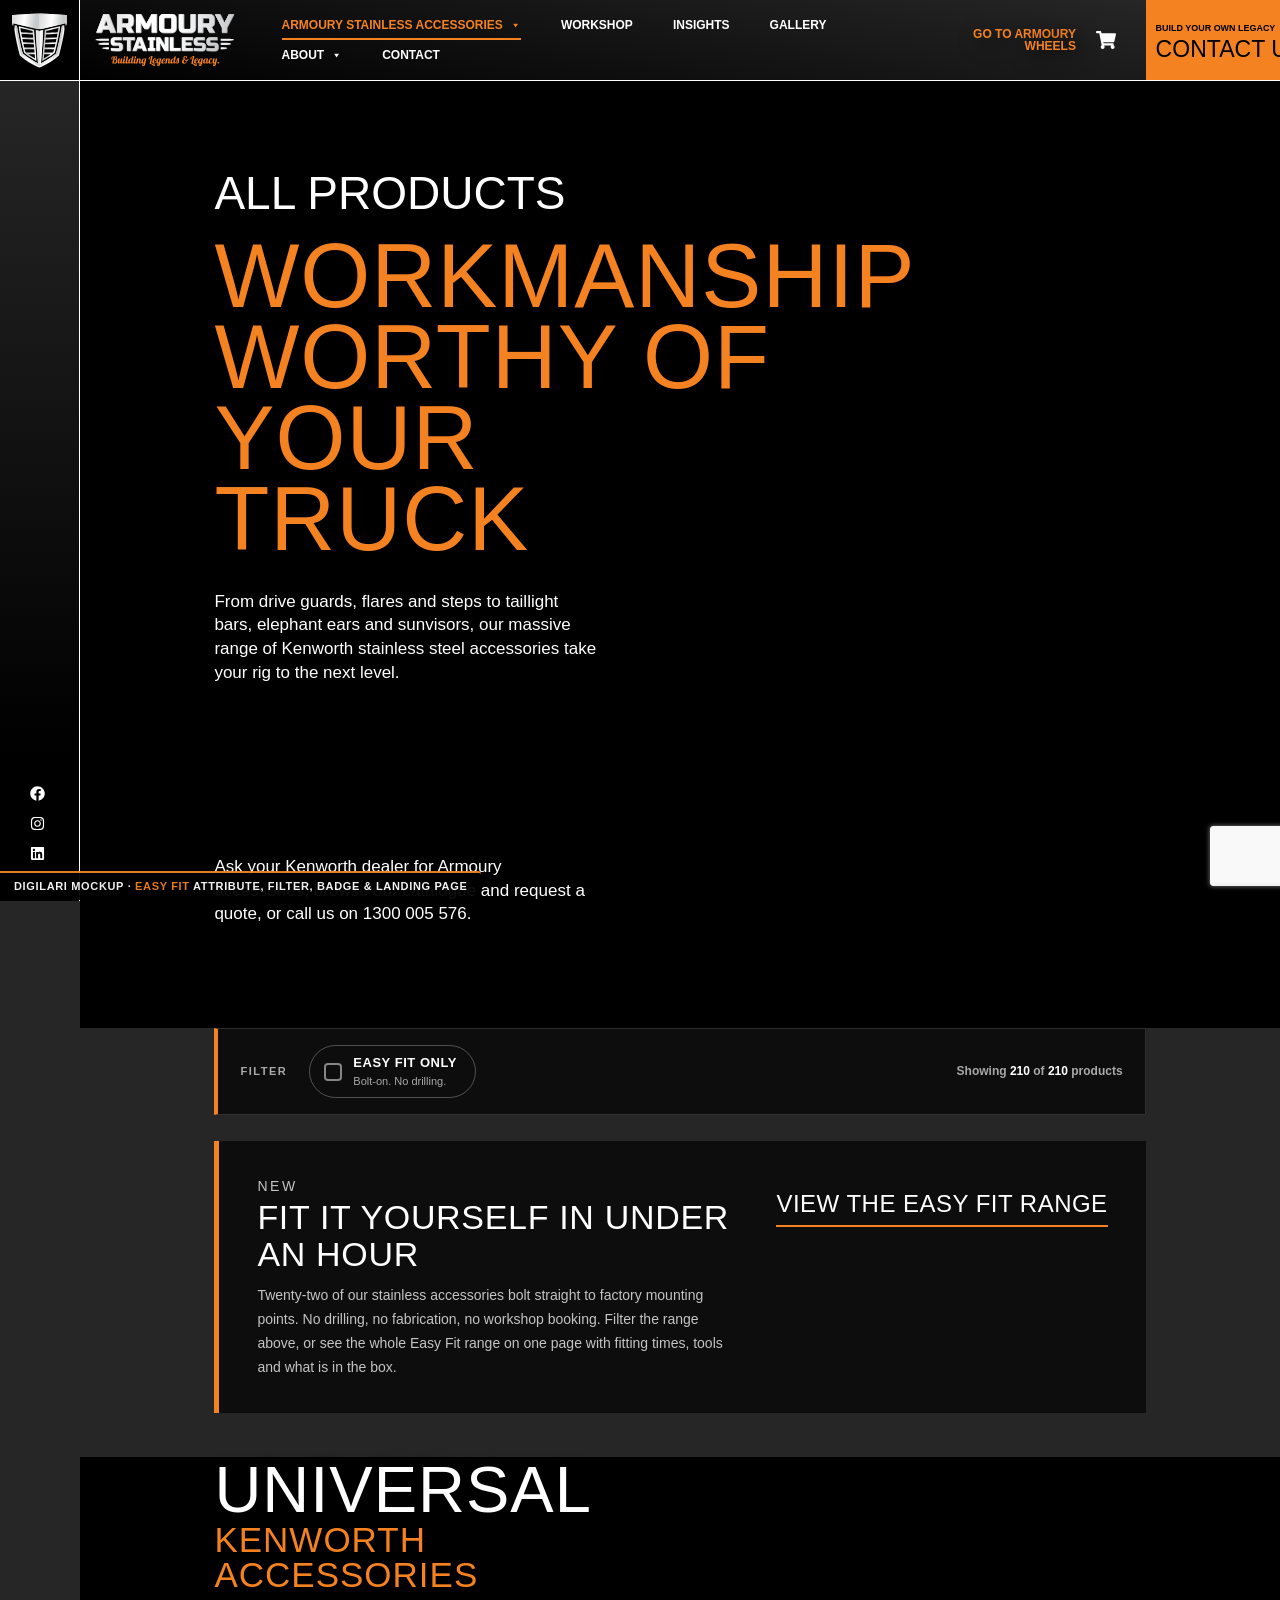
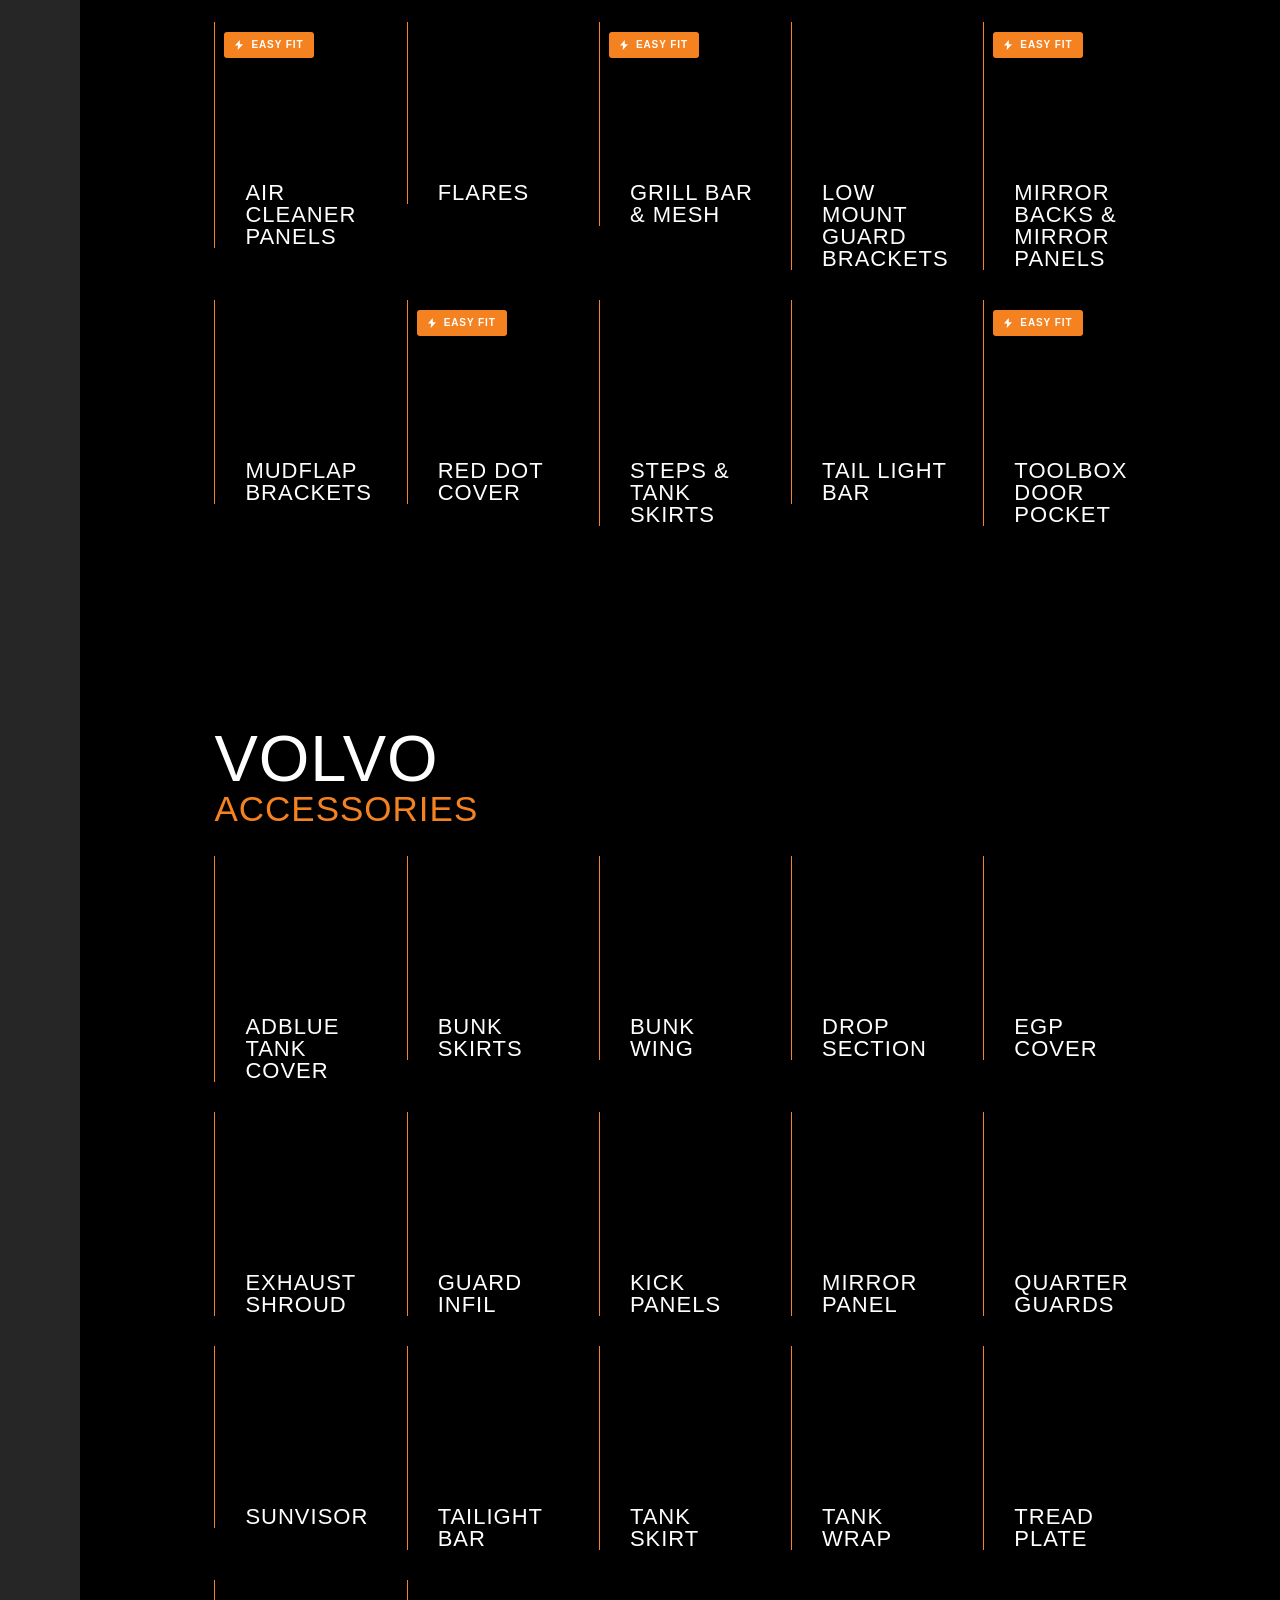
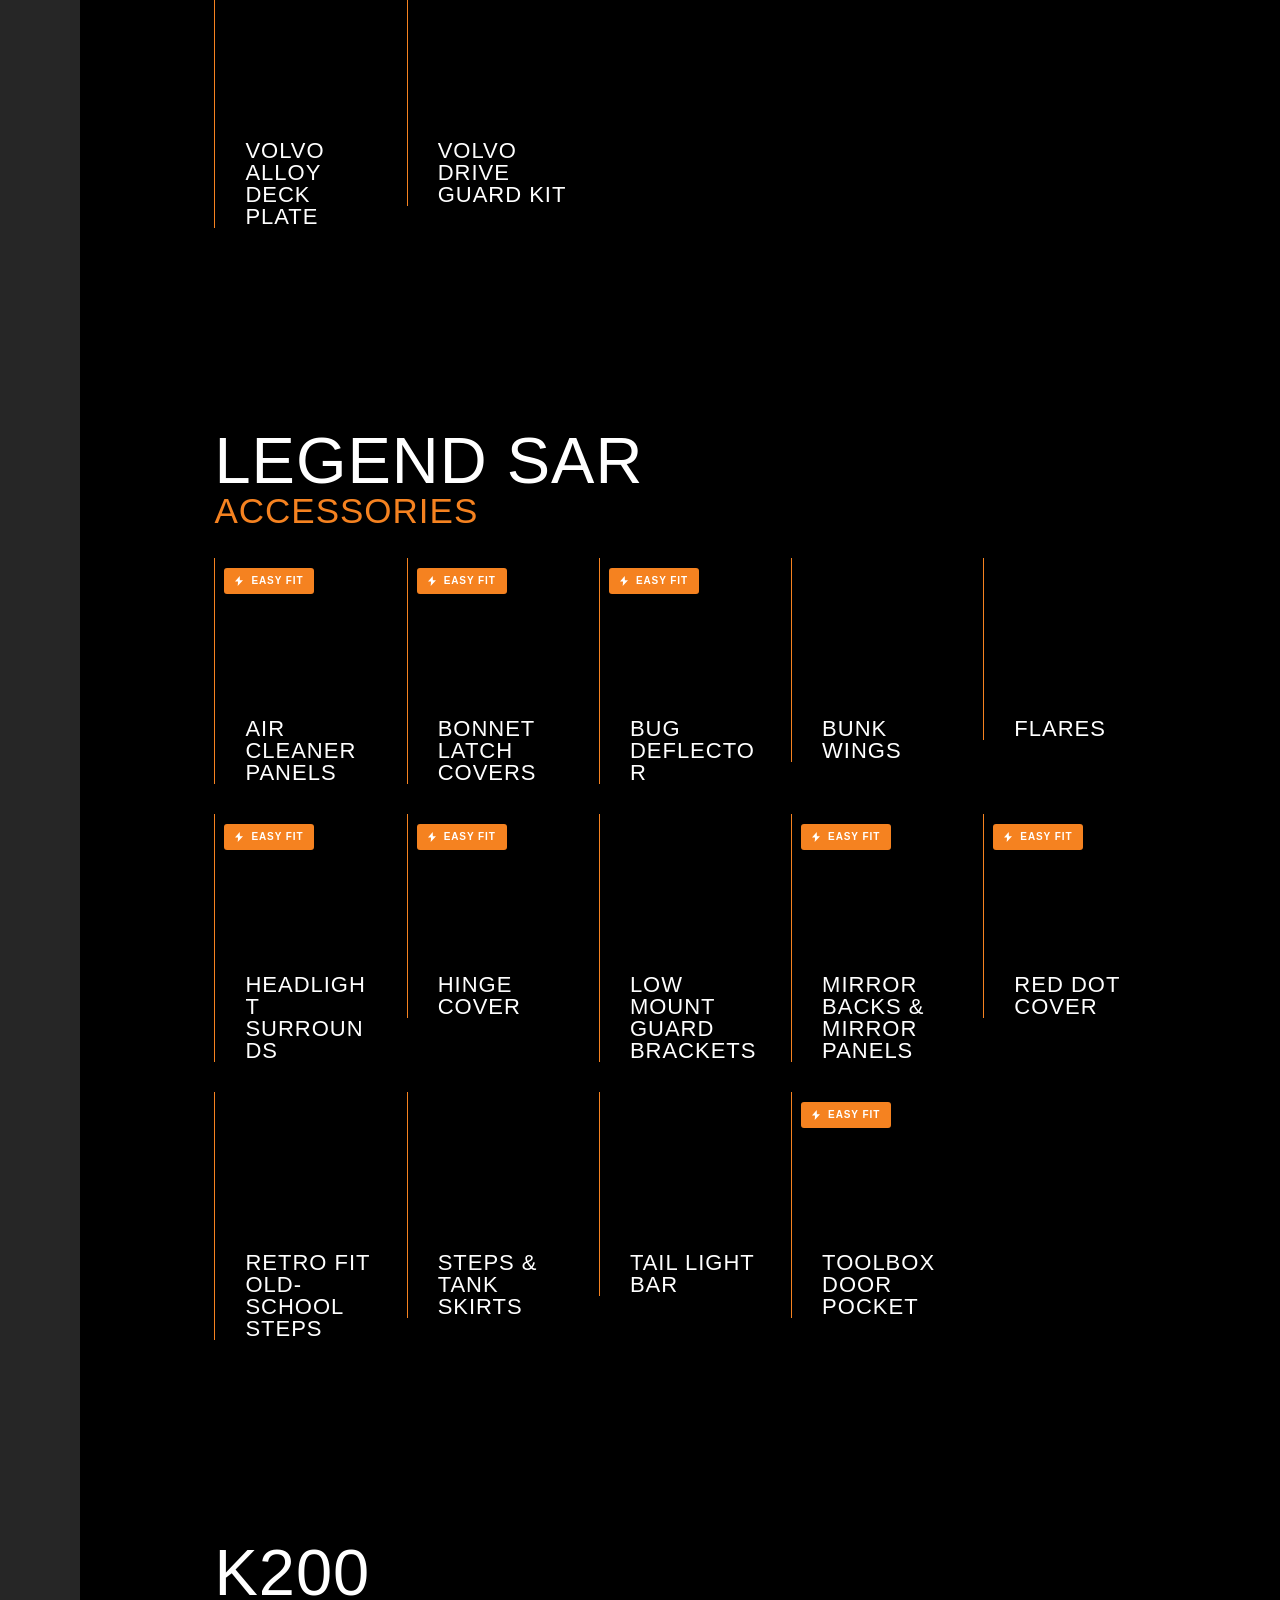
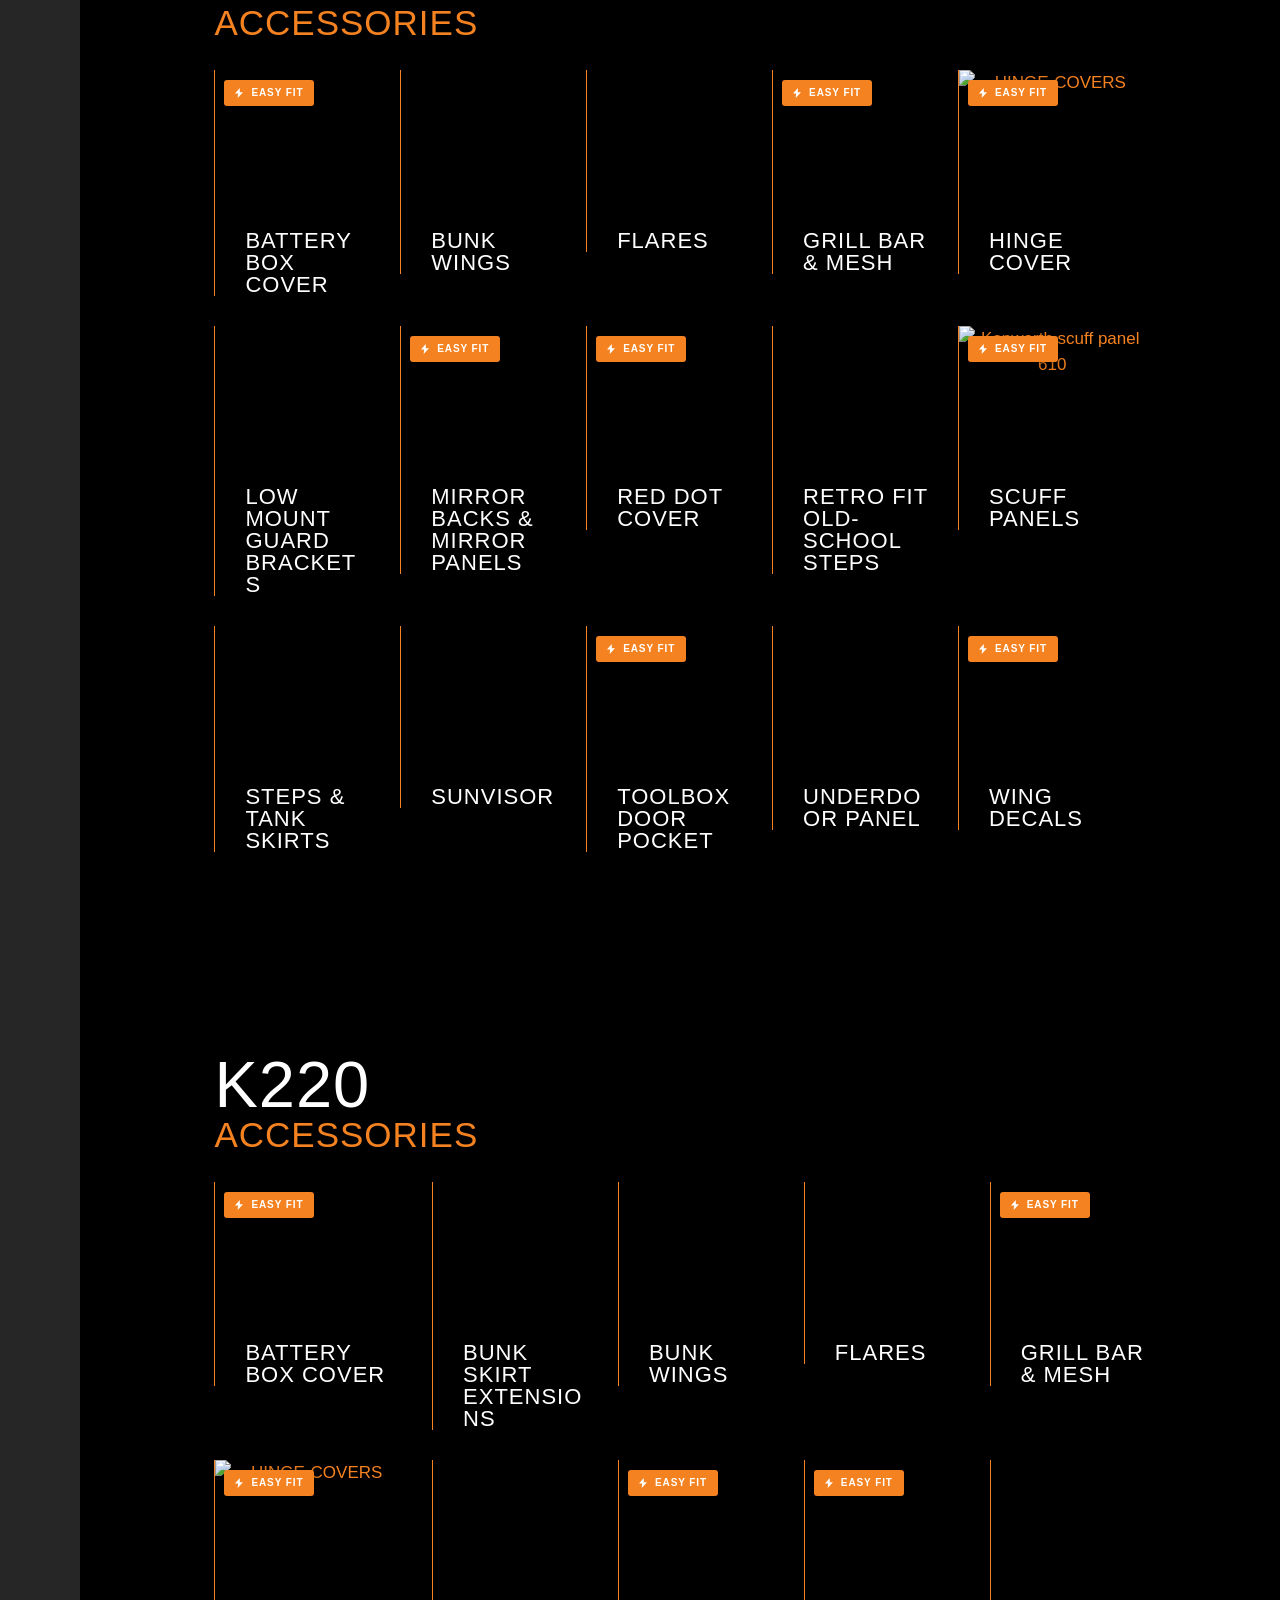
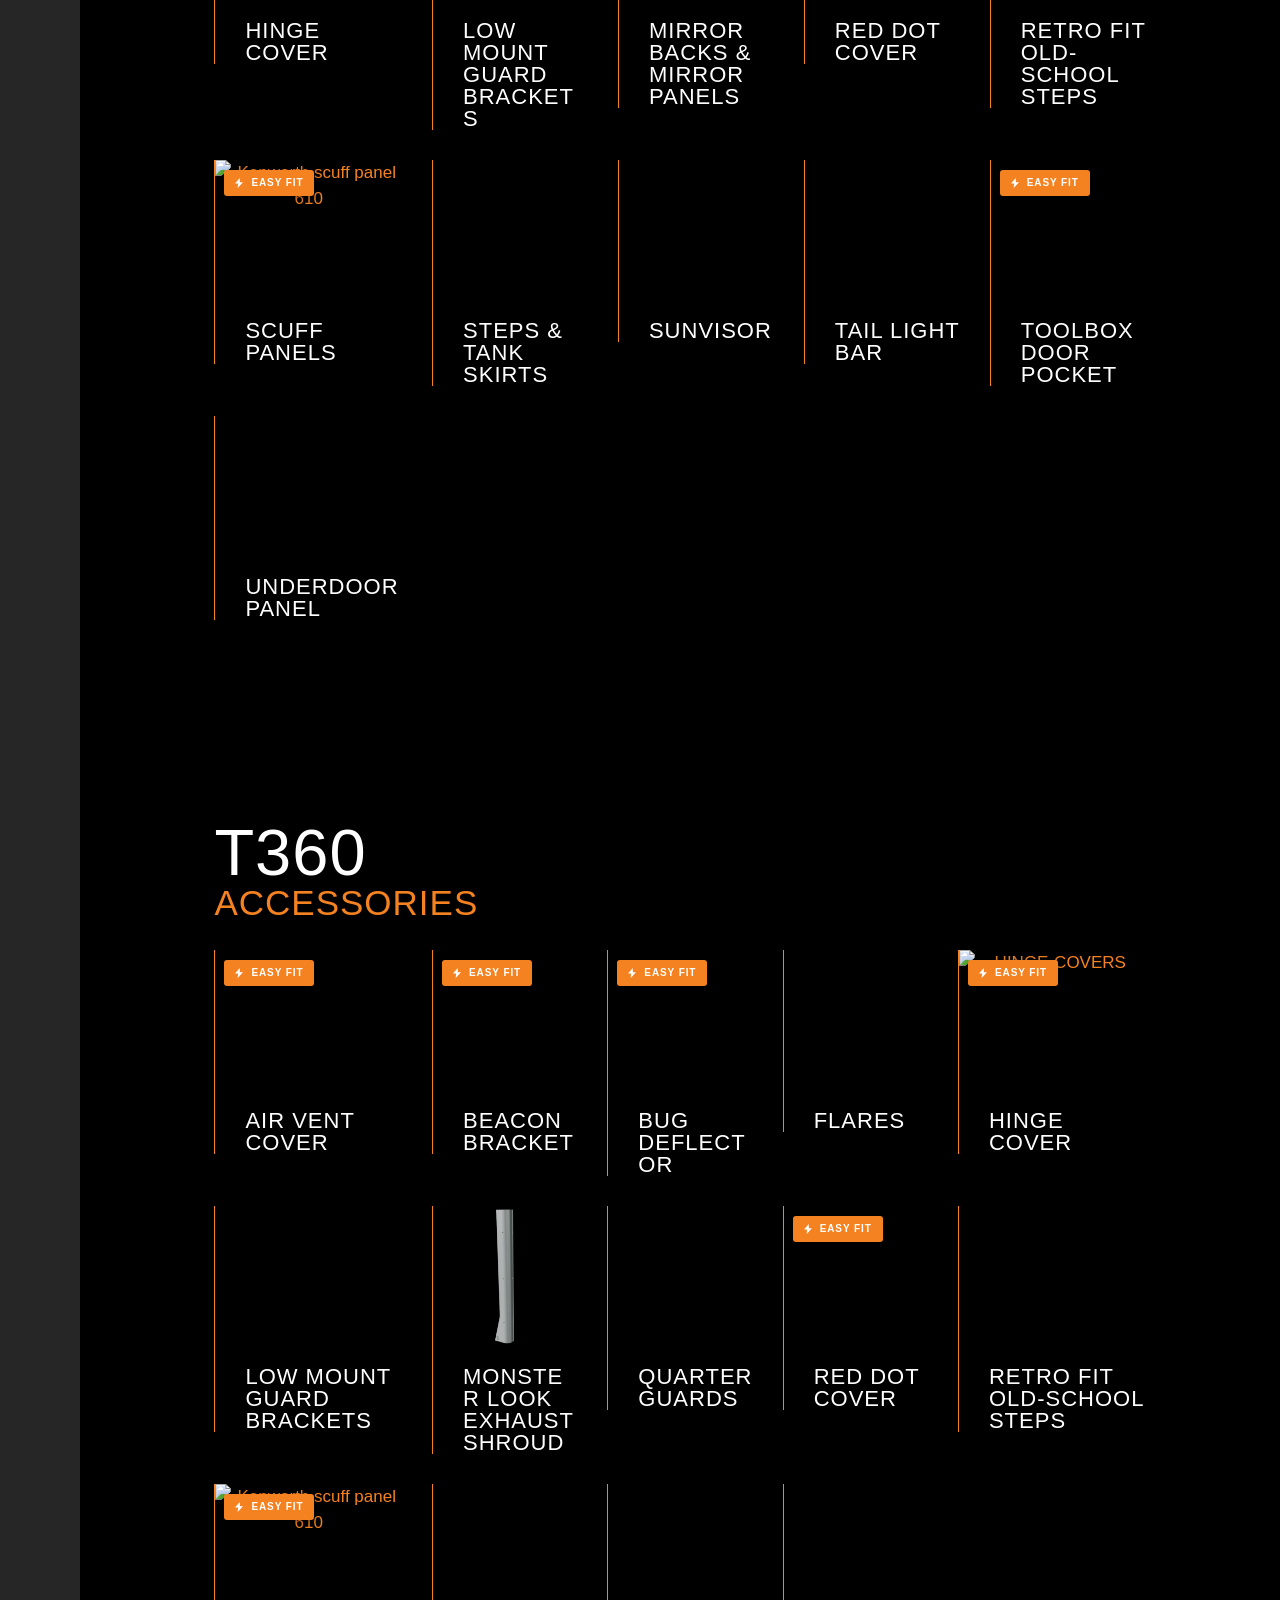
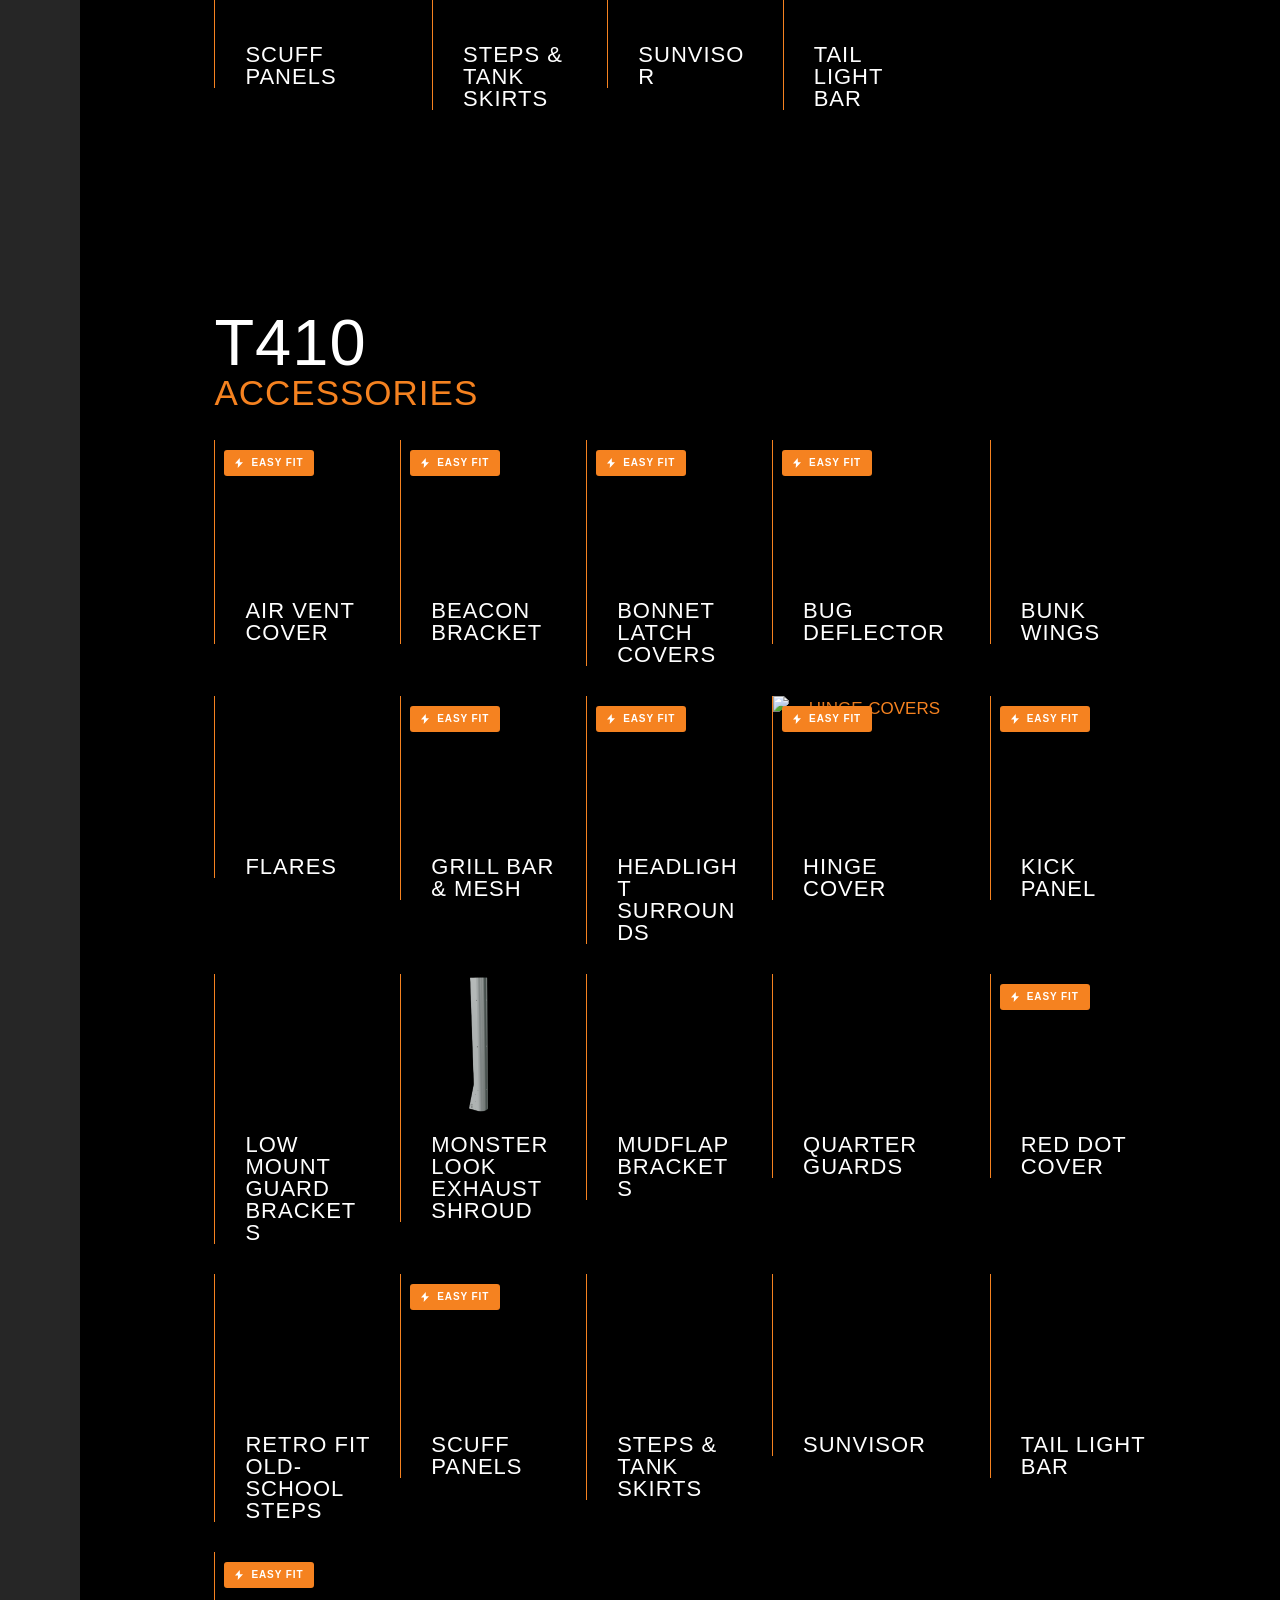
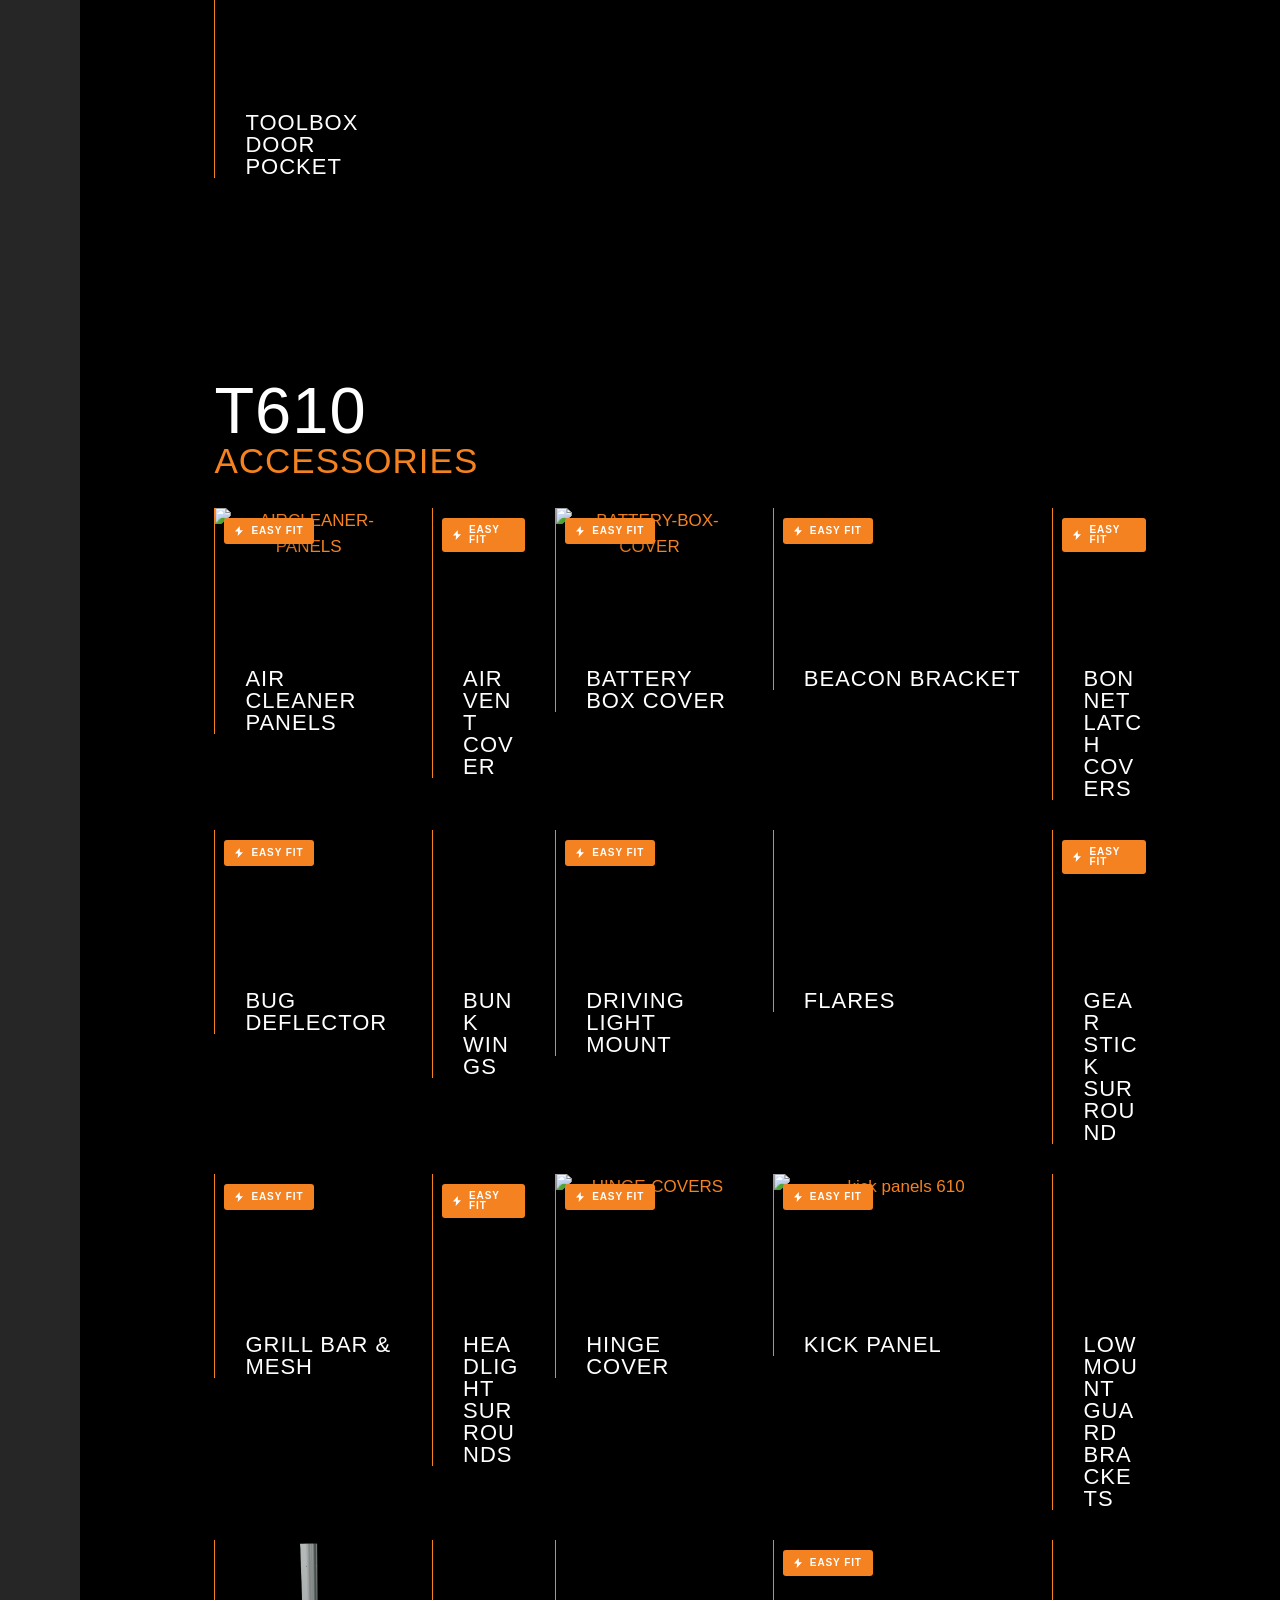
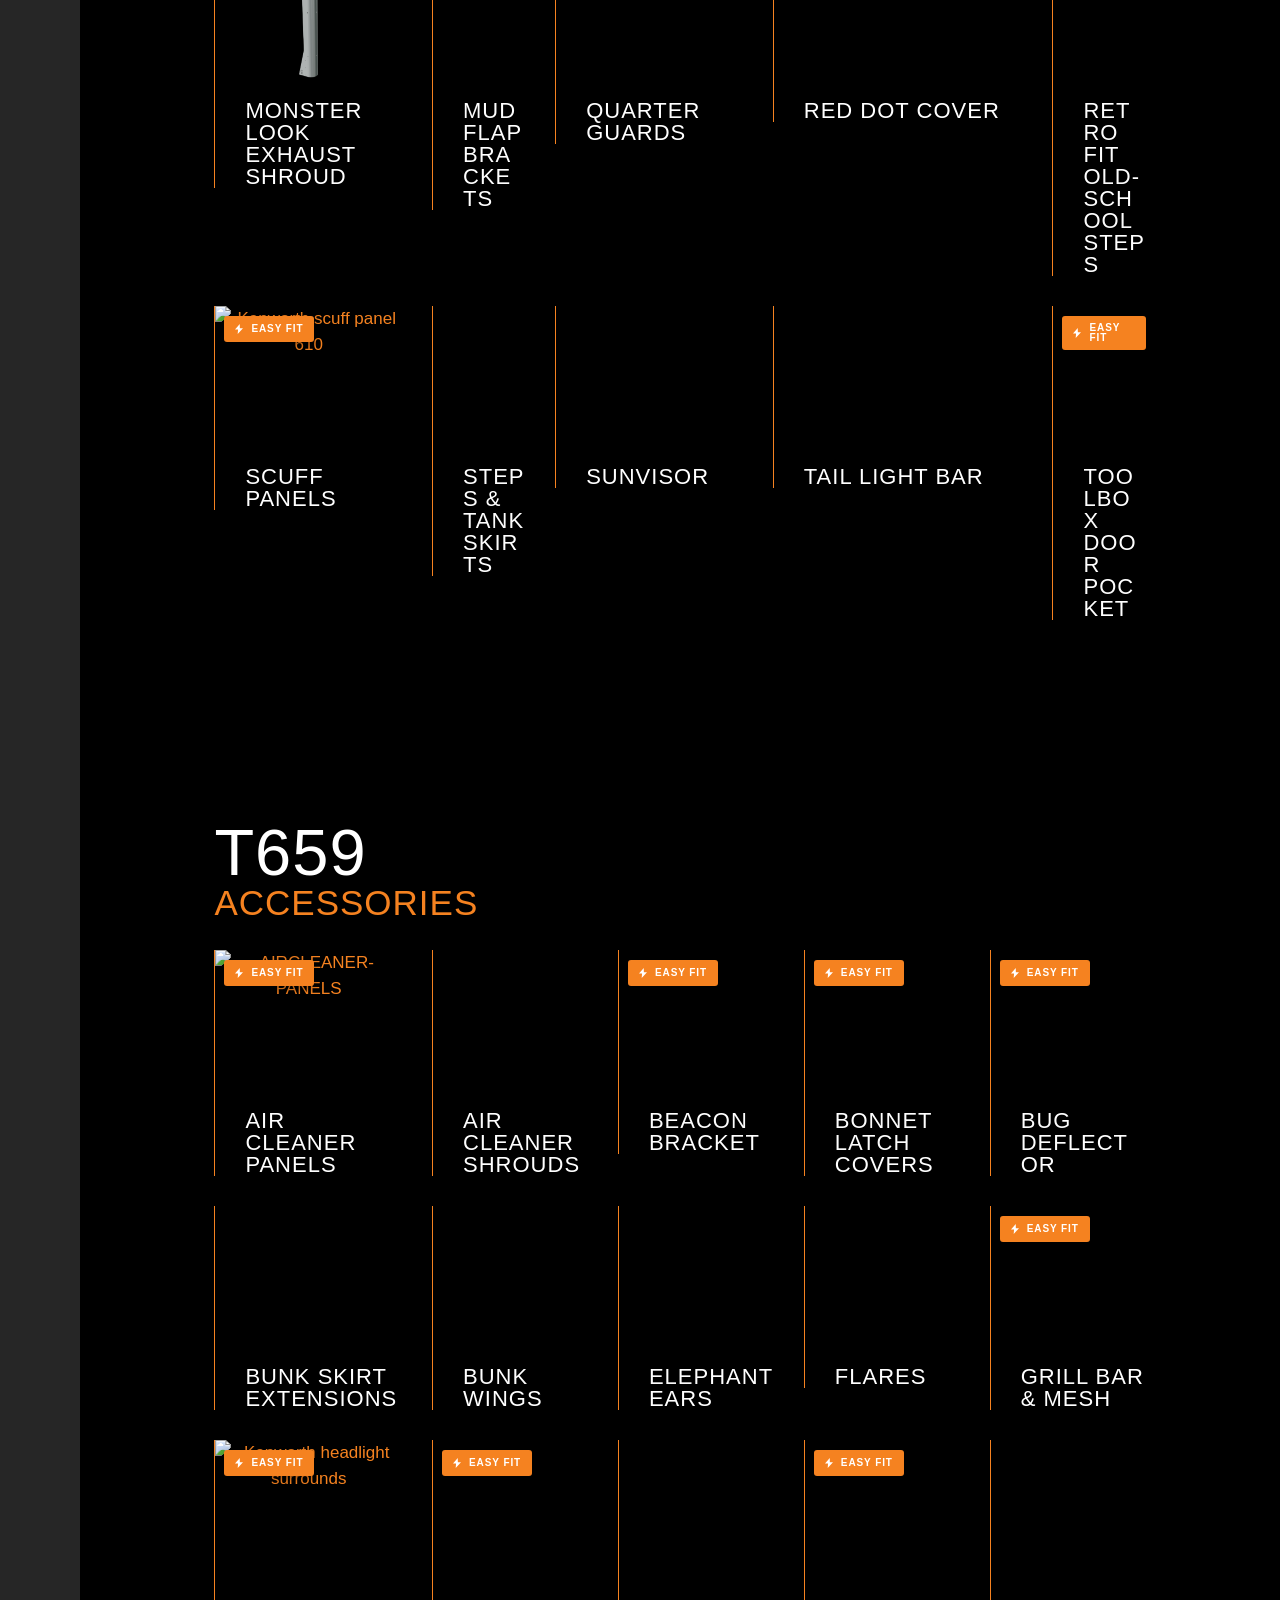
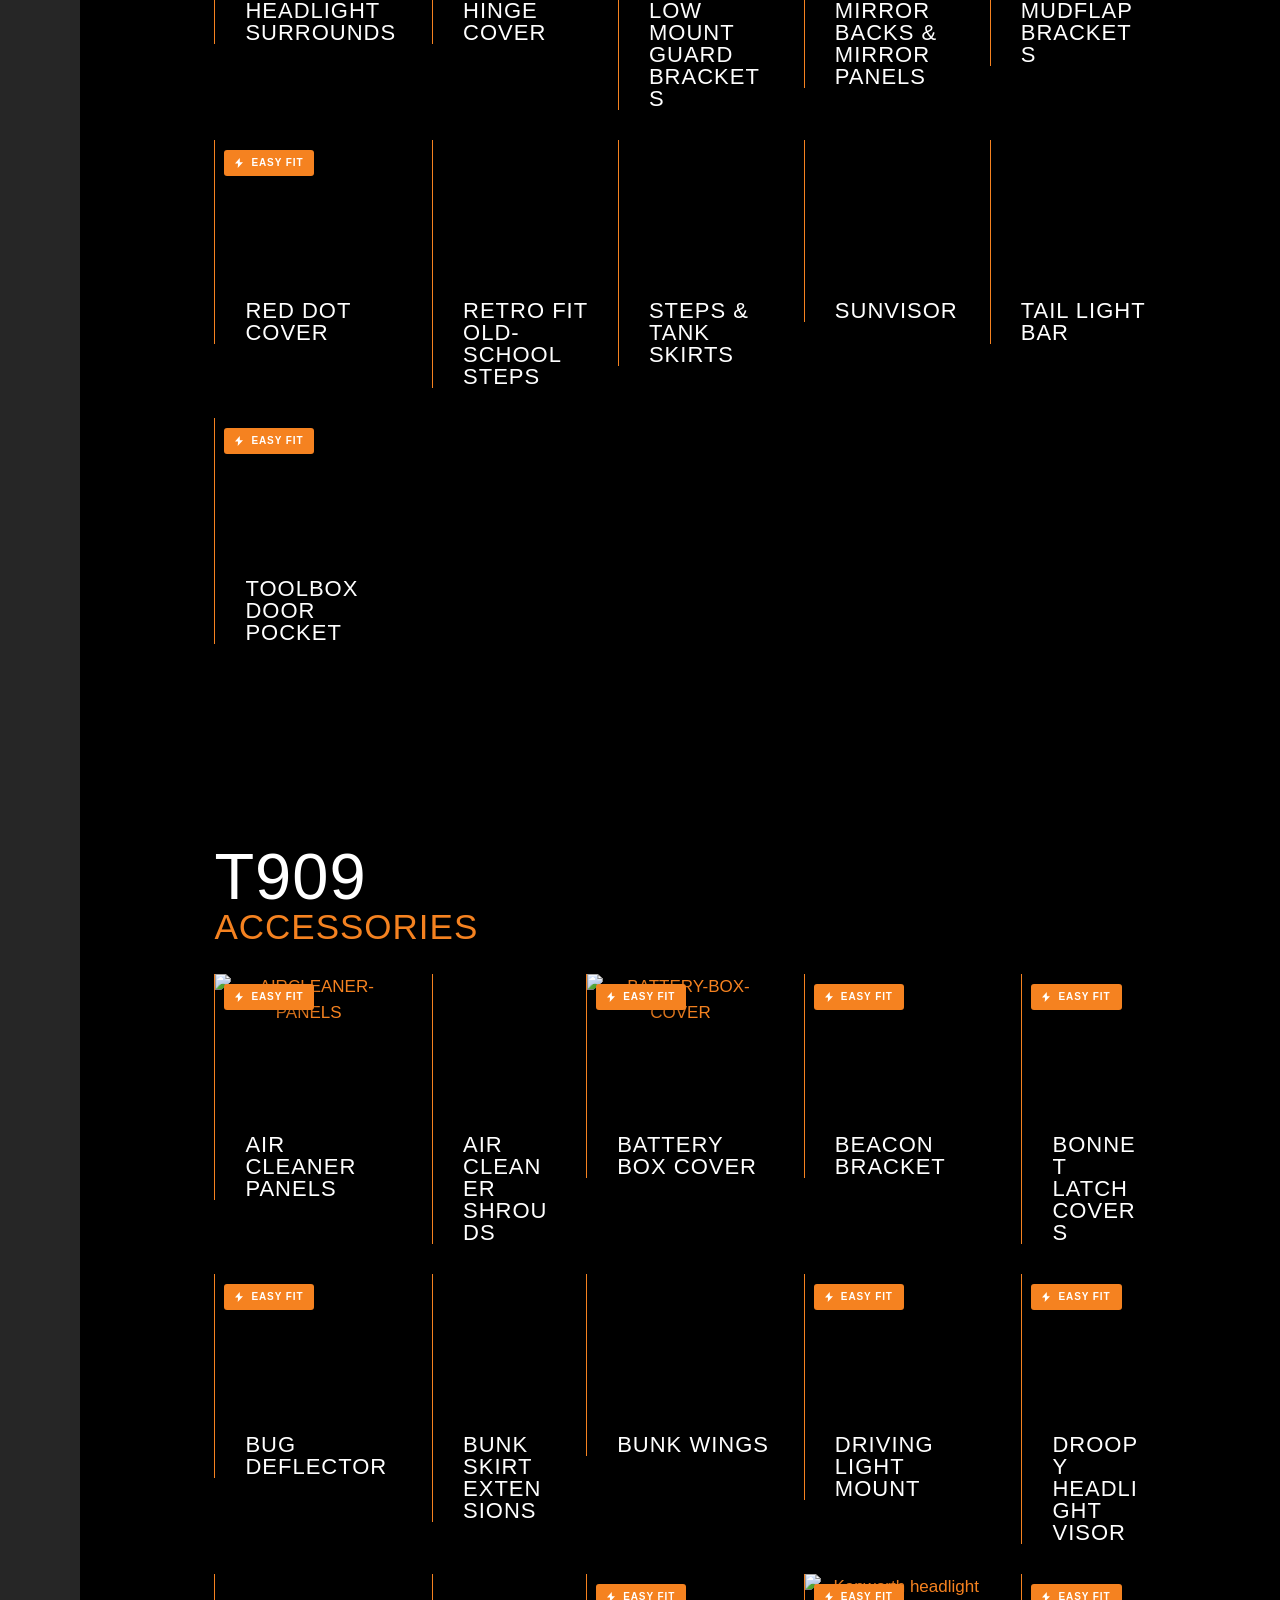
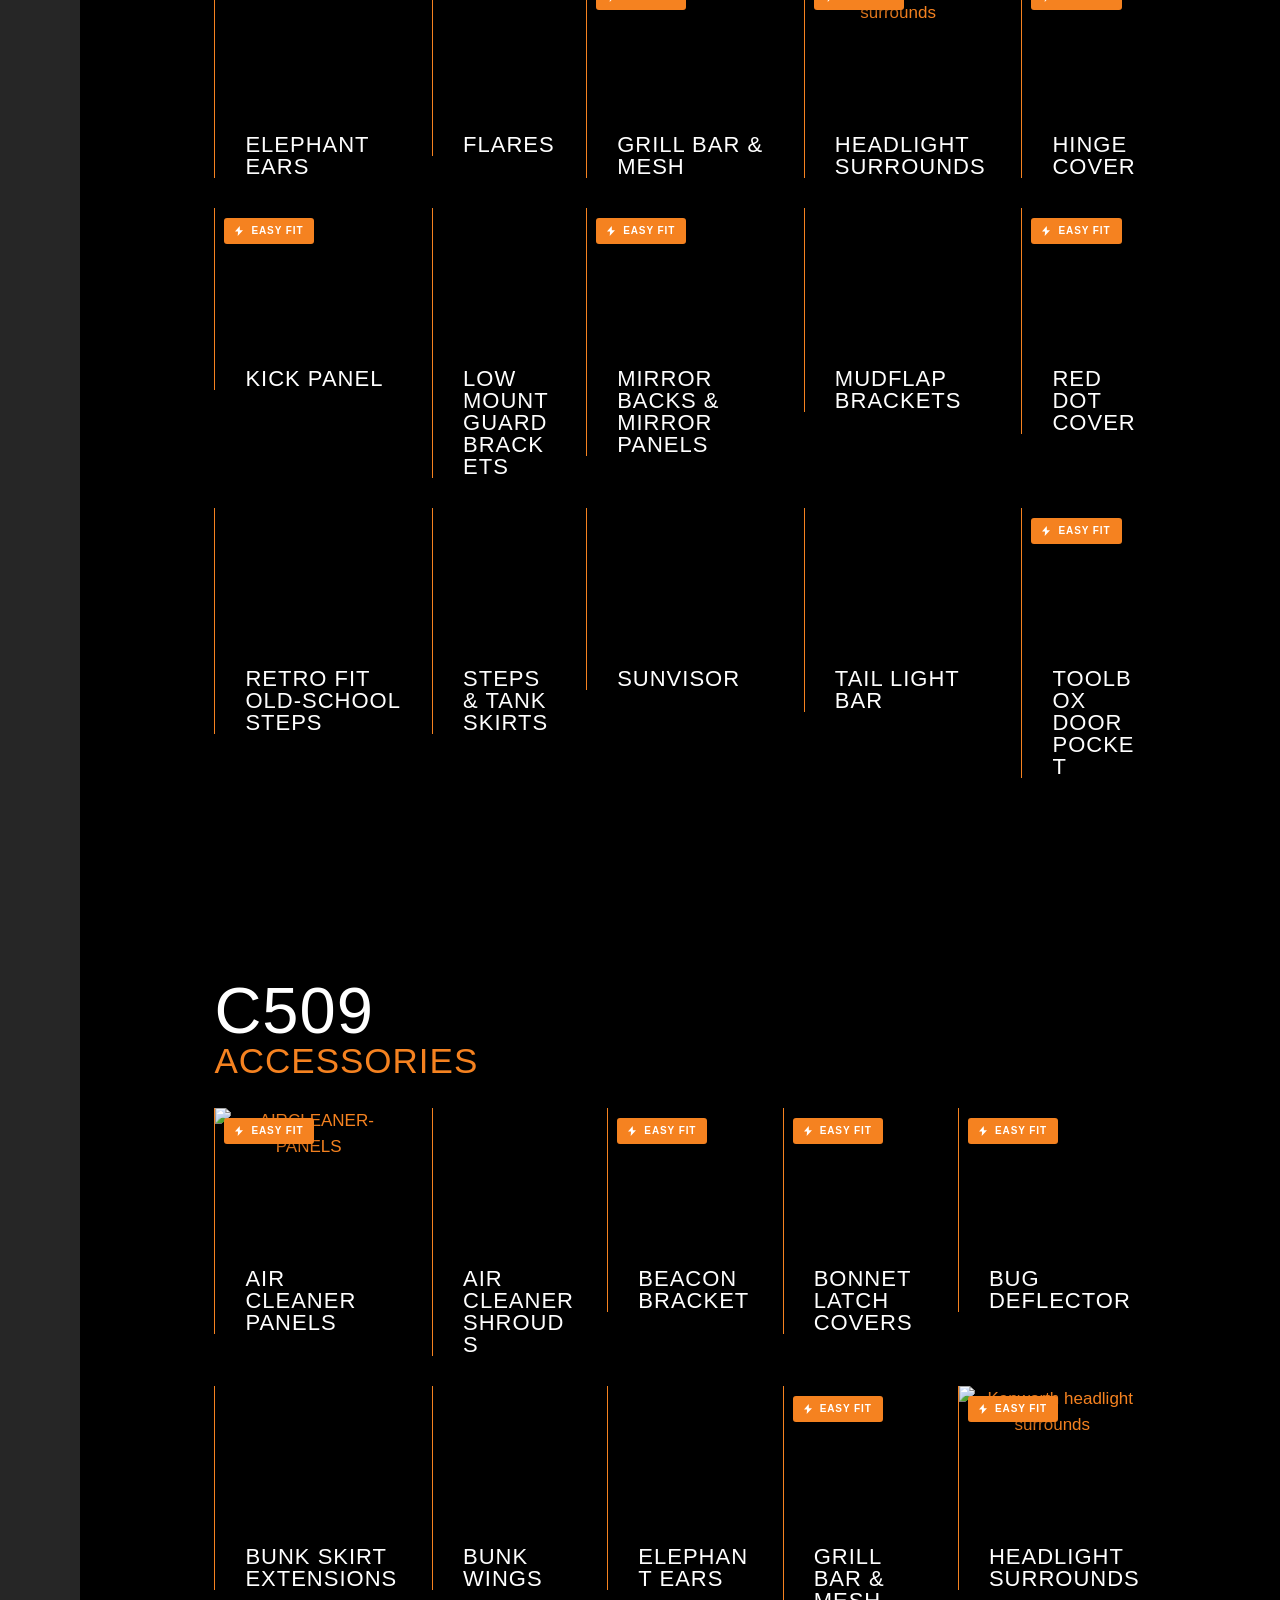
==== commit 1d3aa562: "Update Easy Fit product galleries and hide dealer page" ====
--- a/accessories/index.html
+++ b/accessories/index.html
@@ -1237,9 +1237,9 @@
 </style>
 <script src="./AG - Accessories_files/wp-emoji-release.min.js" defer=""></script><script async="" type="text/javascript" src="./AG - Accessories_files/stat.js"></script><script type="text/javascript" async="" src="./AG - Accessories_files/f.txt"></script>
 <!-- ==== DIGILARI EASY FIT MOCKUP :: START ============================== -->
-<link rel="stylesheet" href="../assets/easy-fit.css?v=c764fb56" id="ef-css">
-<script src="../assets/easy-fit-data.js?v=c764fb56" id="ef-data"></script>
-<script src="../assets/easy-fit.js?v=c764fb56" id="ef-js" defer></script>
+<link rel="stylesheet" href="../assets/easy-fit.css?v=f4c32fc4" id="ef-css">
+<script src="../assets/easy-fit-data.js?v=f4c32fc4" id="ef-data"></script>
+<script src="../assets/easy-fit.js?v=f4c32fc4" id="ef-js" defer></script>
 <!-- Recommended production title for this page -->
 <meta name="ef-recommended-title" content="Kenworth Truck Accessories | Armoury Group">
 <!-- Hosting guard. This mockup reproduces armourygroup.com.au, so the hosted
--- a/assets/easy-fit.css
+++ b/assets/easy-fit.css
@@ -259,7 +259,7 @@
    -------------------------------------------------------------------------- */
 
 /* project photo carousel band */
-.ef-shotsband{background:#000; padding:0 var(--ef-gutter) 8px;}
+.ef-shotsband{position:relative; left:50%; width:100vw; margin-left:-50vw; background:#000; padding:0 0 8px;}
 .ef-shotsband__inner{max-width:none; margin:0;}
 
 .ef-shots{position:relative;}
@@ -272,19 +272,30 @@
 .ef-shots__track::-webkit-scrollbar-track{background:#1c1c1c;}
 .ef-shots__track::-webkit-scrollbar-thumb{background:var(--ef-orange);}
 .ef-shots__item{
-  flex:0 0 calc(33.333% - 11px); scroll-snap-align:start; margin:0;
+  flex:0 0 clamp(230px,23vw,390px); scroll-snap-align:start; margin:0;
   position:relative; background:#000; border:1px solid var(--ef-line); overflow:hidden;
 }
+.ef-shots__open{display:block; width:100%; padding:0; border:0; background:none; cursor:zoom-in;}
+.ef-shots__open:focus-visible{outline:3px solid var(--ef-orange); outline-offset:-3px;}
 .ef-shots__item img{
   display:block; width:100%; height:260px; object-fit:cover; transition:transform .4s ease;
 }
 .ef-shots__item:hover img{transform:scale(1.05);}
-.ef-shots__item figcaption{
-  position:absolute; left:0; right:0; bottom:0;
-  background:linear-gradient(transparent,rgba(0,0,0,.88));
-  padding:40px 16px 14px; color:#fff;
-  font:600 11.5px/1.45 Montserrat,Arial,sans-serif; letter-spacing:.02em;
-}
+.ef-photo-viewer{position:fixed; inset:0; width:min(96vw,1500px); max-width:none; max-height:96vh; padding:48px 64px 36px; border:1px solid #666; background:#090909; color:#fff; text-align:center;}
+.ef-photo-viewer::backdrop{background:rgba(0,0,0,.9);}
+.ef-photo-viewer img{display:block; width:100%; height:calc(96vh - 120px); object-fit:contain;}
+.ef-photo-viewer__close,.ef-photo-viewer__nav{position:absolute; border:0; background:rgba(0,0,0,.75); color:#fff; cursor:pointer;}
+.ef-photo-viewer__close{top:8px; right:12px; width:40px; height:40px; font-size:30px;}
+.ef-photo-viewer__nav{top:50%; transform:translateY(-50%); width:48px; height:56px; font-size:38px;}
+.ef-photo-viewer__nav--prev{left:8px;}.ef-photo-viewer__nav--next{right:8px;}
+.ef-photo-viewer__close:hover,.ef-photo-viewer__nav:hover{background:var(--ef-orange);}
+.ef-photo-viewer__count{margin:6px 0 0; font:600 12px Montserrat,Arial,sans-serif;}
+.ef-product-gallery--hero .ef-product-gallery__main{display:block; width:100%; height:clamp(280px,40vw,540px); object-fit:contain; background:#070707;}
+.ef-product-gallery--thumbs .ef-product-gallery__thumbs{display:grid; grid-template-columns:repeat(4,minmax(0,1fr)); gap:12px; margin-top:12px;}
+.ef-product-gallery--thumbs .ef-product-gallery__thumb{padding:6px; border:2px solid #333; background:#111; cursor:pointer;}
+.ef-product-gallery--thumbs .ef-product-gallery__thumb.is-active,.ef-product-gallery--thumbs .ef-product-gallery__thumb:hover{border-color:var(--ef-orange);}
+.ef-product-gallery--thumbs .ef-product-gallery__thumb:focus-visible{outline:3px solid var(--ef-orange); outline-offset:2px;}
+.ef-product-gallery--thumbs .ef-product-gallery__thumb img{display:block; width:100%; height:90px; object-fit:contain;}
 .ef-shots__nav{
   position:absolute; top:calc(50% - 5px); transform:translateY(-50%); z-index:3;
   width:44px; height:44px; border:0; padding:0; cursor:pointer;
@@ -382,13 +393,17 @@
 
 @media (max-width:1200px){
   .ef-specs__grid{grid-template-columns:1fr;}
-  .ef-shots__item{flex:0 0 calc(50% - 8px);}
+  .ef-shots__item{flex:0 0 clamp(230px,36vw,390px);}
 }
 @media (max-width:760px){
   .ef-specs{padding:44px var(--ef-gutter) 52px;}
   .ef-specs__details,.ef-specs__tablecol{padding:24px 20px;}
   .ef-shots__item{flex:0 0 88%;}
   .ef-shots__item img{height:200px;}
+  .ef-photo-viewer{width:100vw; max-height:100vh; padding:48px 45px 32px;}
+  .ef-photo-viewer img{height:calc(100vh - 100px);}
+  .ef-product-gallery--thumbs .ef-product-gallery__thumbs{gap:6px;}
+  .ef-product-gallery--thumbs .ef-product-gallery__thumb img{height:58px;}
   .ef-specs__table .stainless-spec-row{
     grid-template-columns:1fr !important; row-gap:6px; align-items:start !important;
   }
@@ -582,12 +597,6 @@
   margin:0 0 22px !important; padding-right:48px;
   font:400 14px/1.75 Montserrat,Arial,sans-serif !important; color:#a9a9a9 !important;
 }
-
-/* dealer page bits */
-.ef-stats{display:grid; grid-template-columns:repeat(auto-fit,minmax(190px,1fr)); gap:1px; background:var(--ef-line); border:1px solid var(--ef-line);}
-.ef-stats div{background:#000; padding:30px 24px;}
-.ef-stats b{display:block; font:400 46px/1 Agency,Montserrat,Arial,sans-serif; color:var(--ef-orange); margin-bottom:10px;}
-.ef-stats span{font:700 11.5px/1.45 Montserrat,Arial,sans-serif; letter-spacing:.09em; text-transform:uppercase; color:var(--ef-mute);}
 
 /* route index (mockup entry page) */
 .ef-routes{list-style:none; margin:0; padding:0; border-top:1px solid var(--ef-line);}
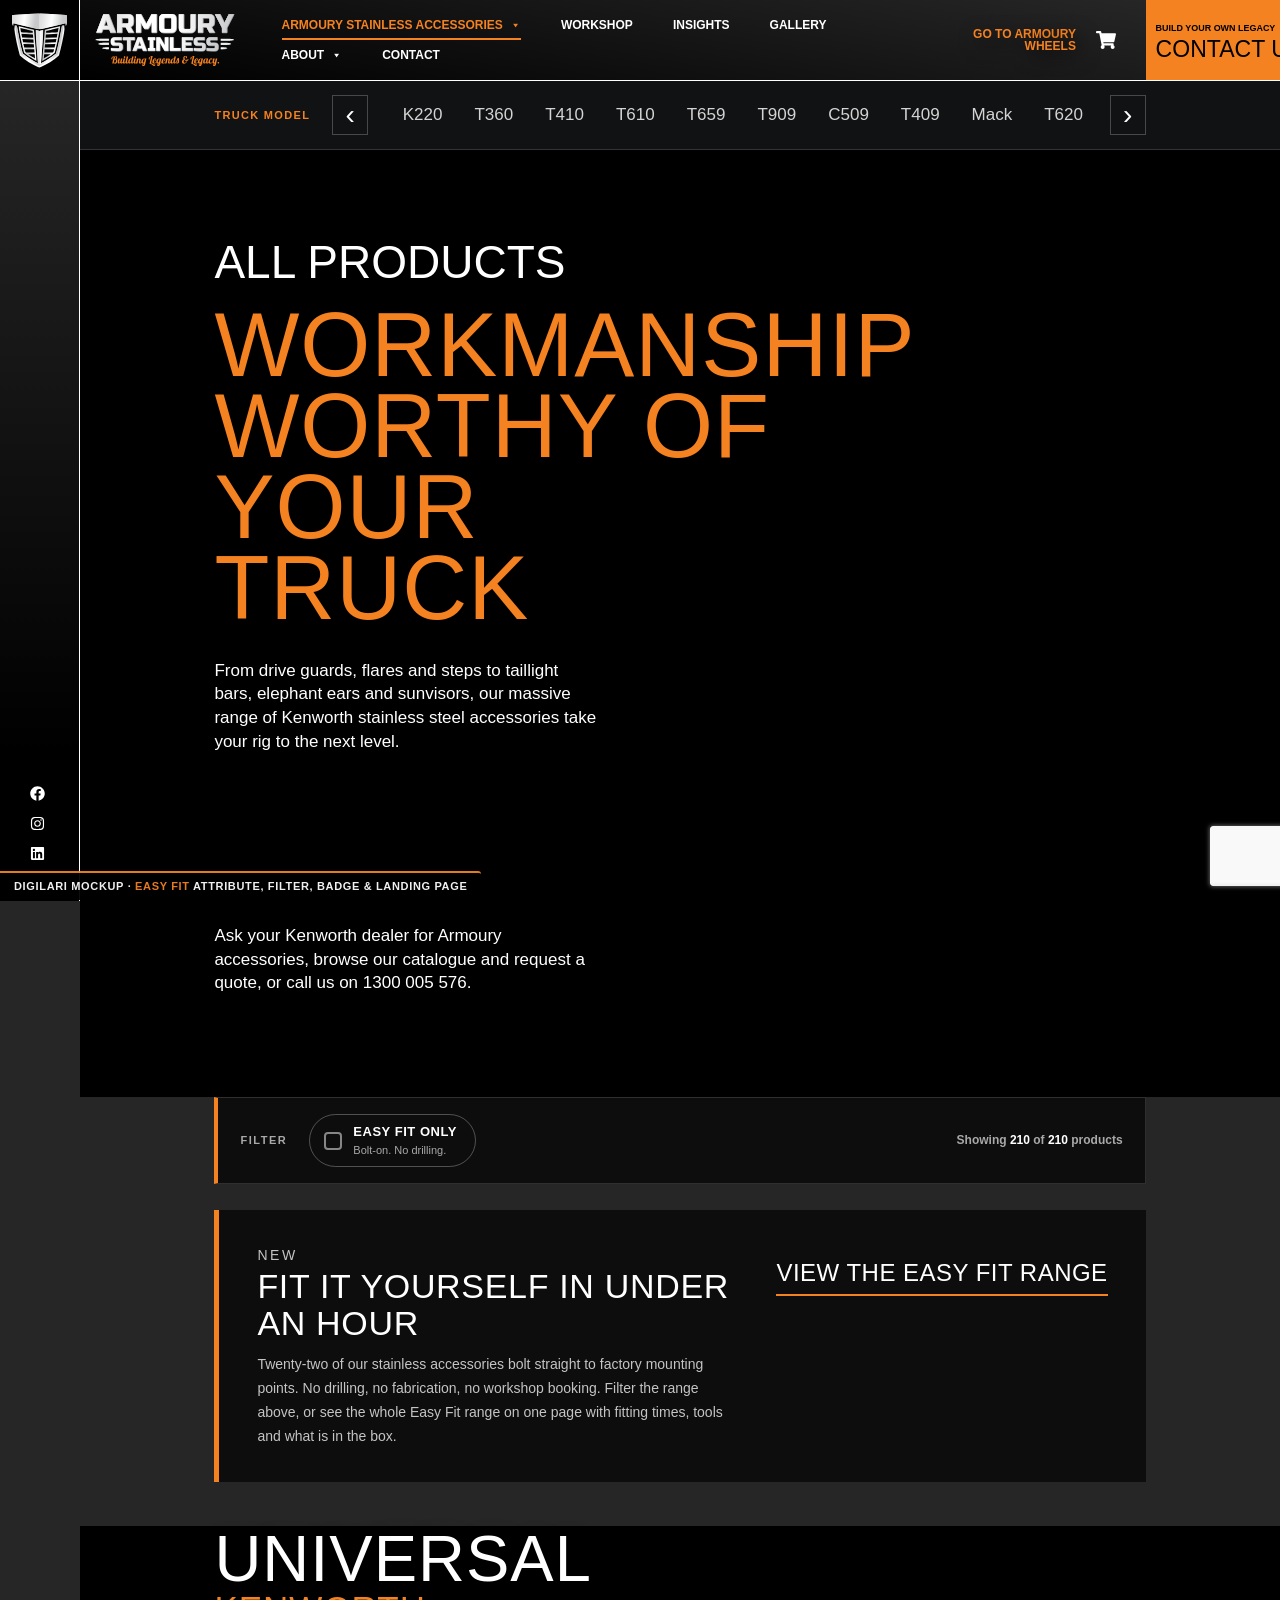
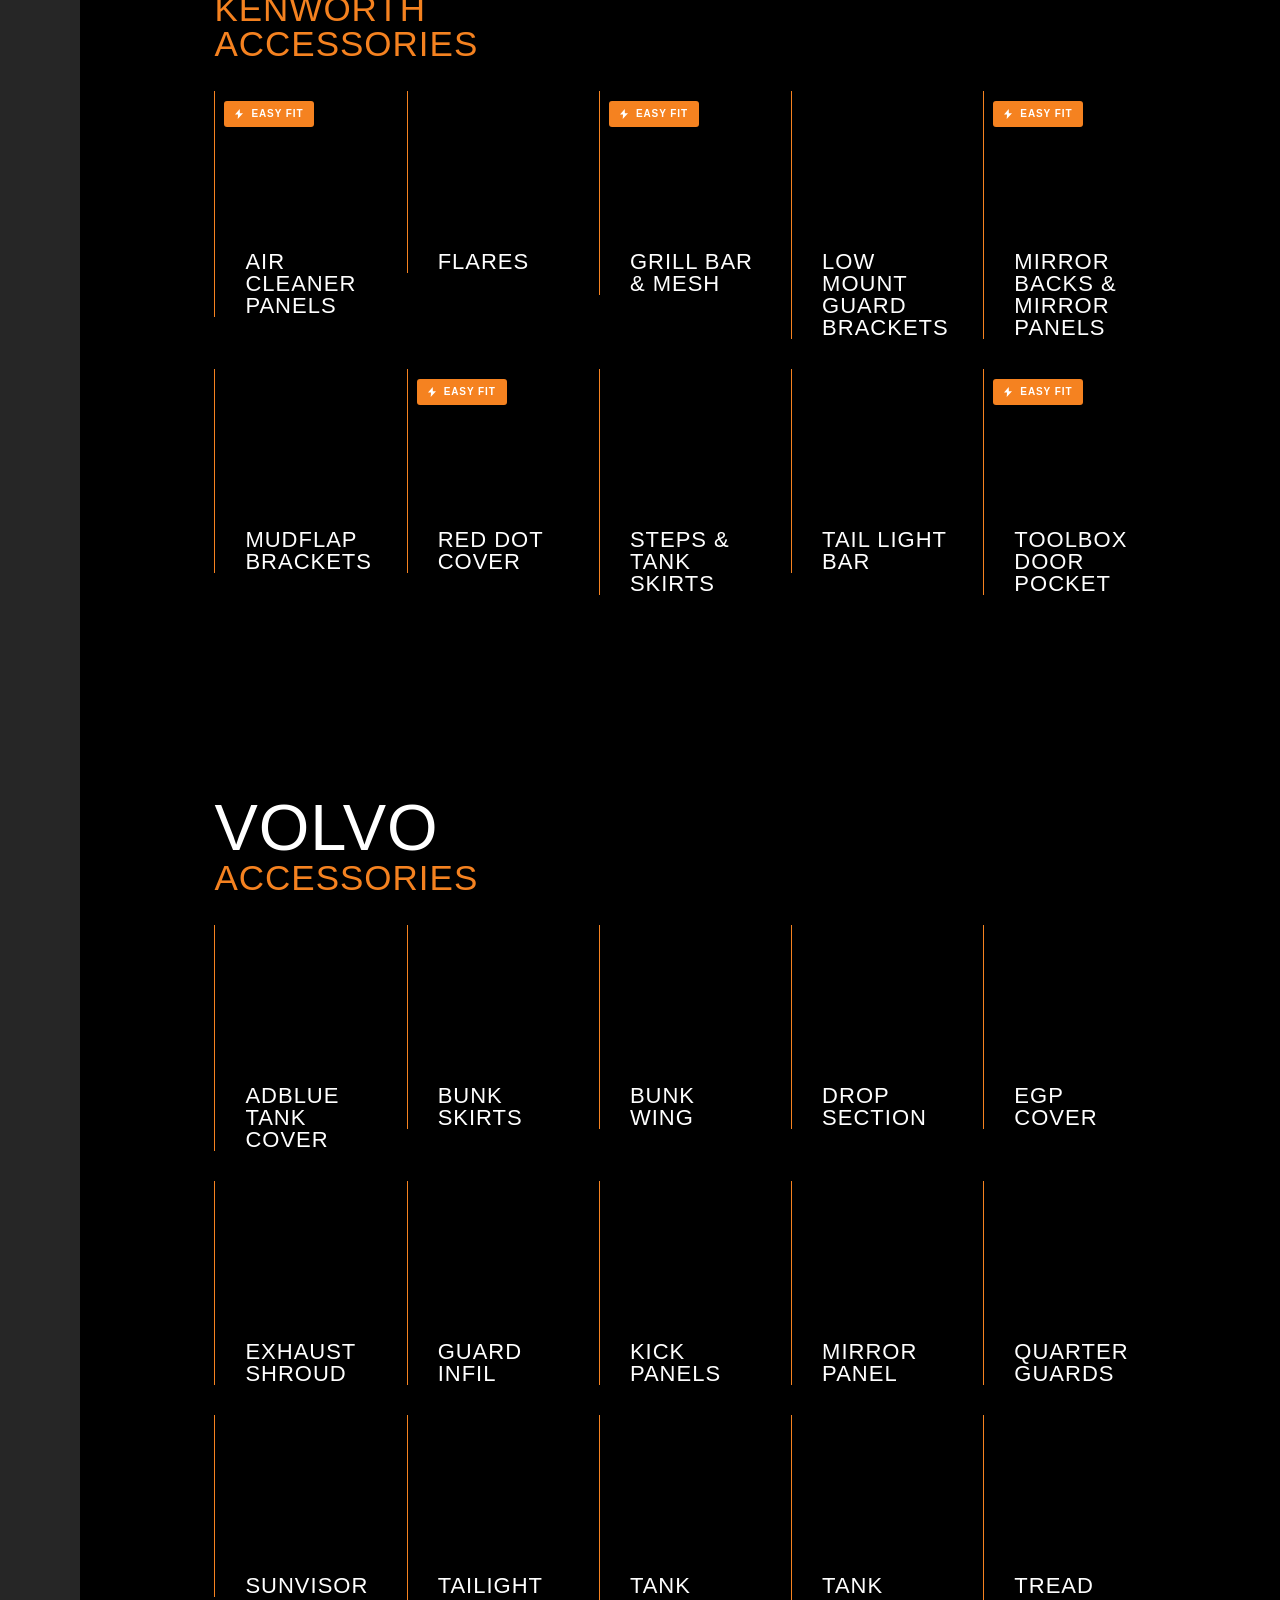
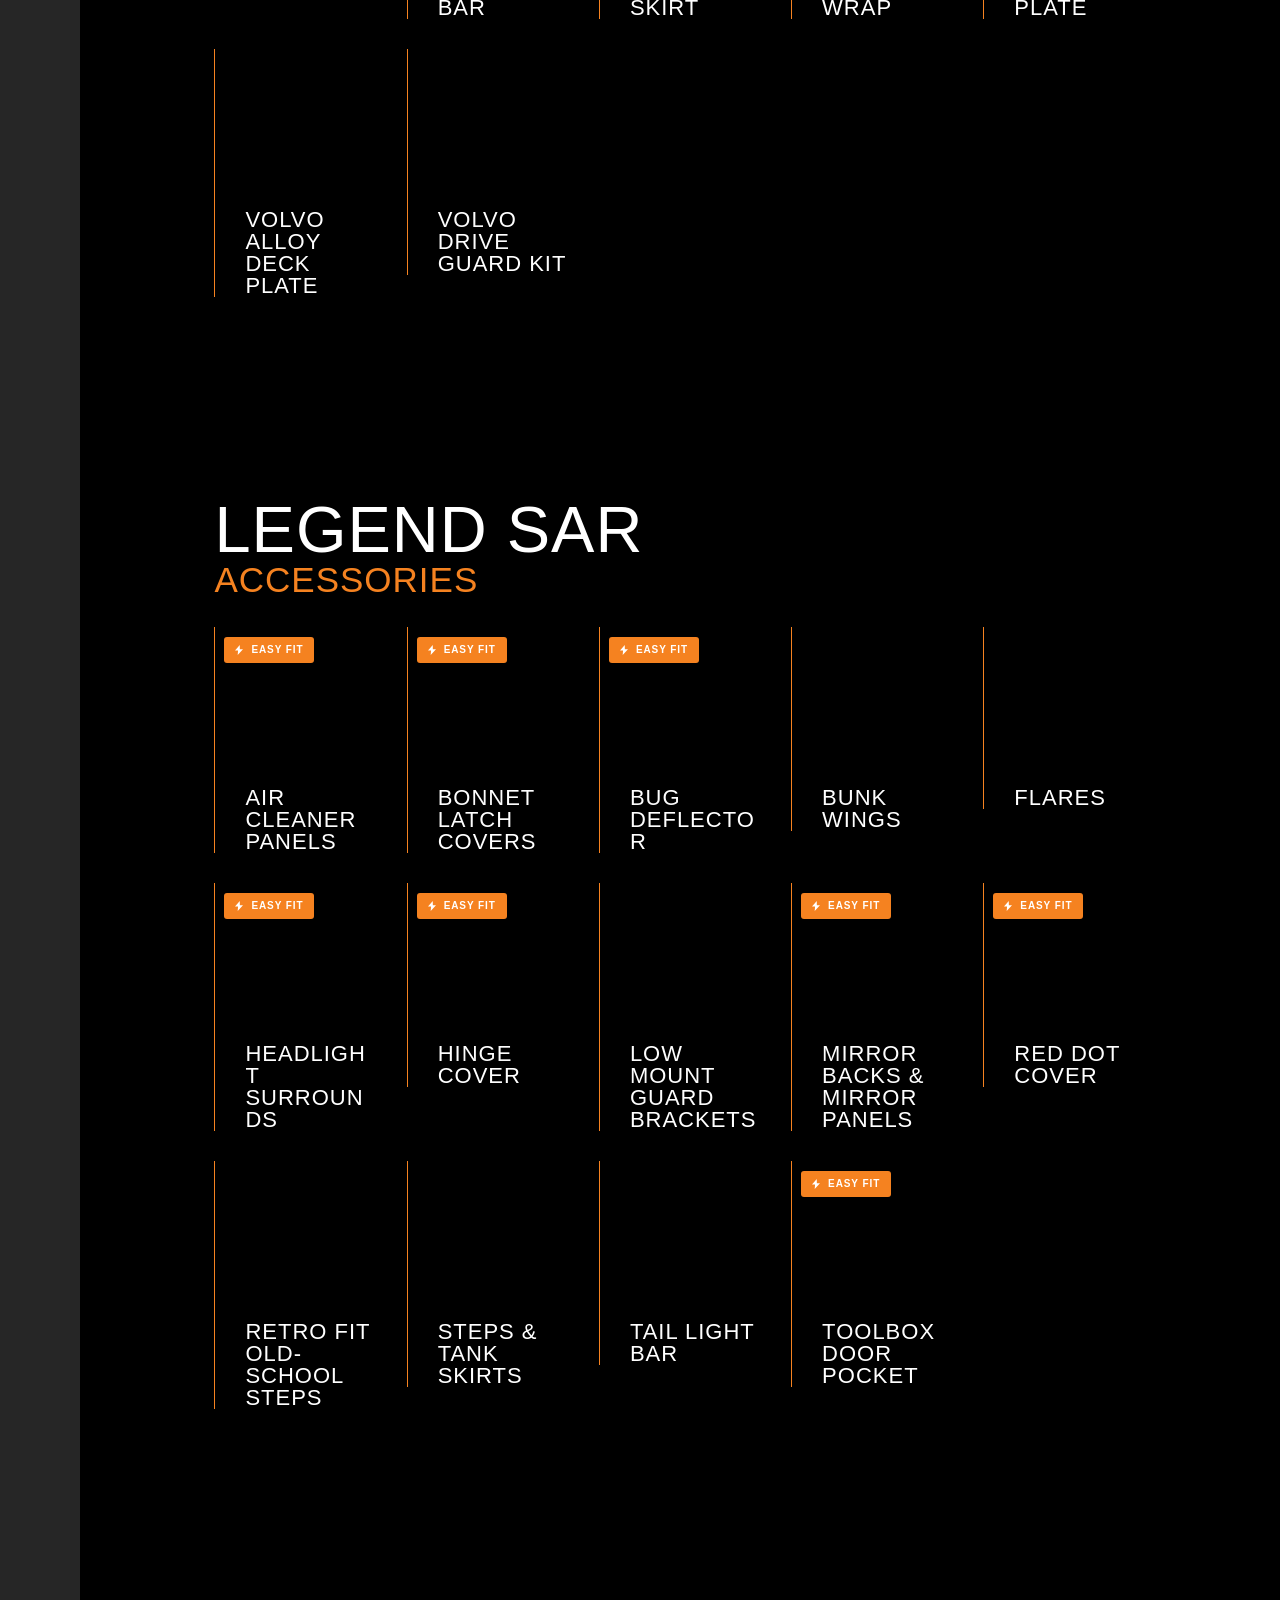
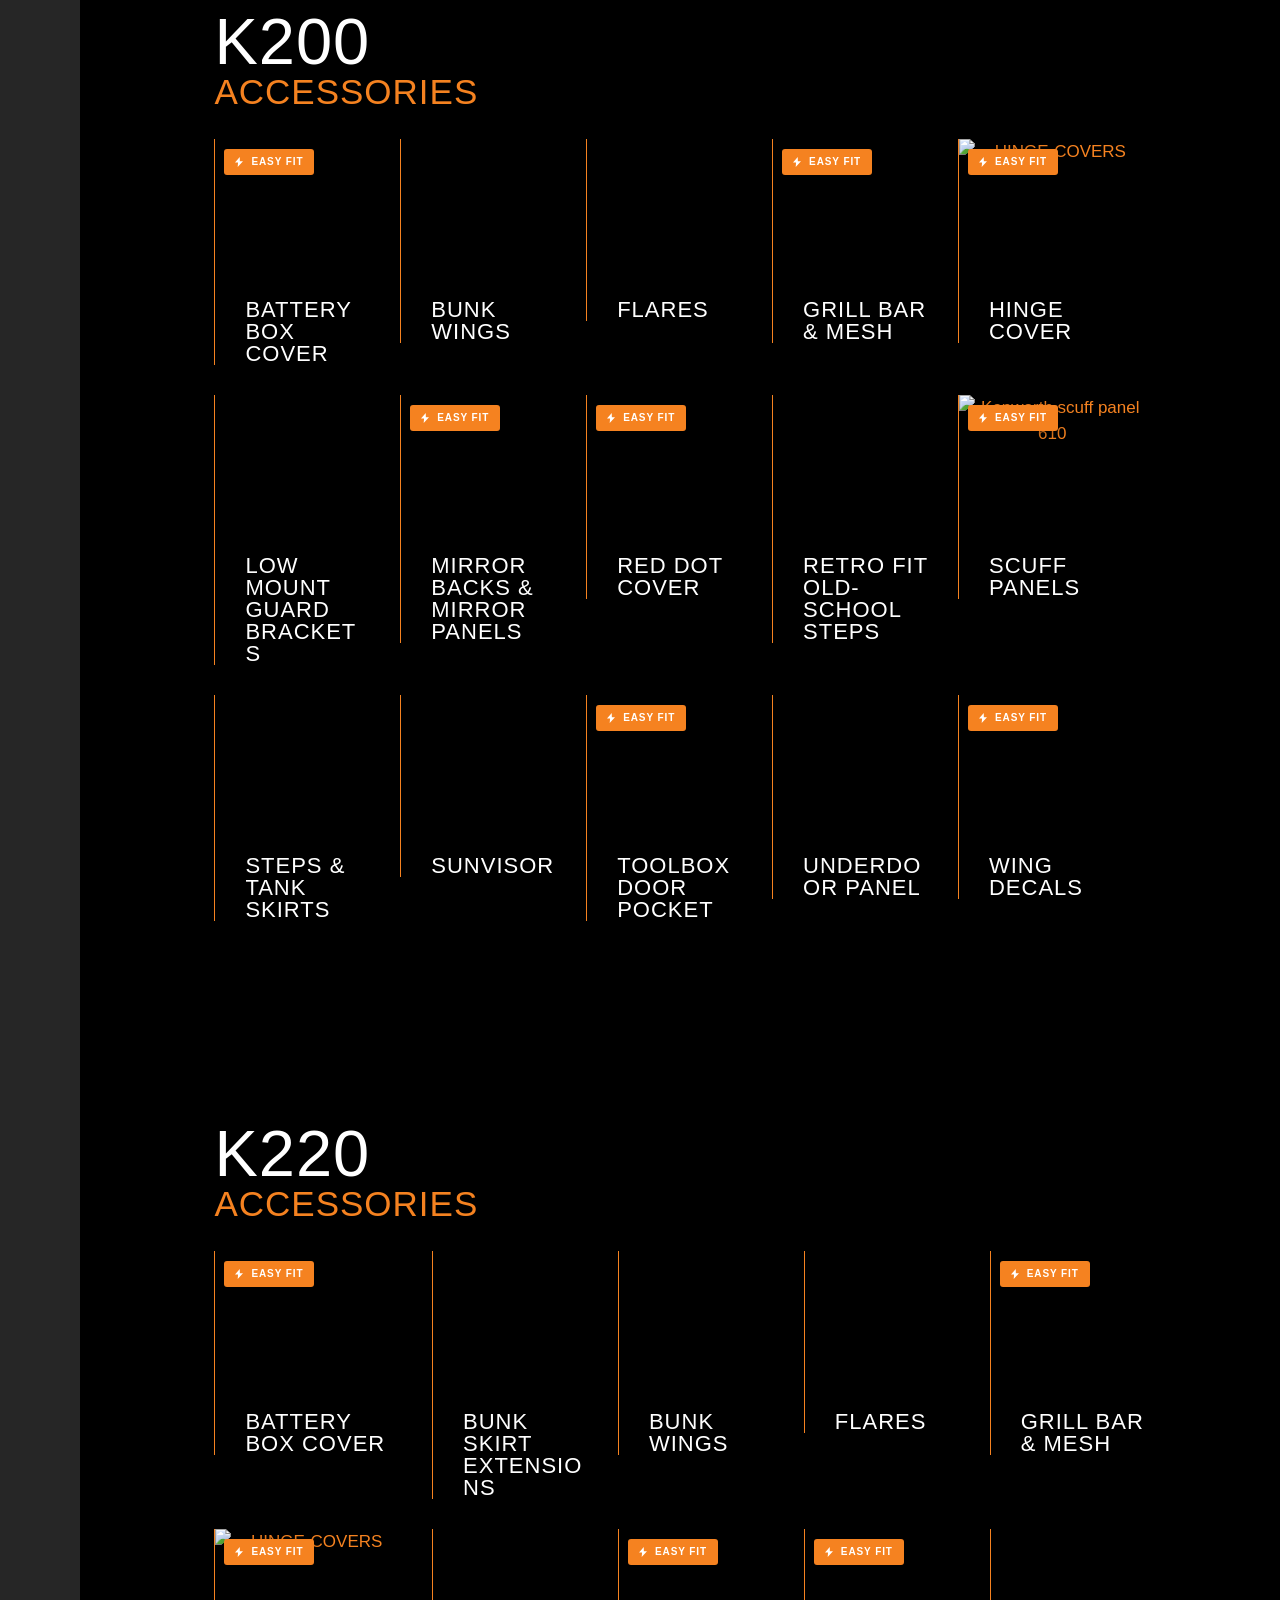
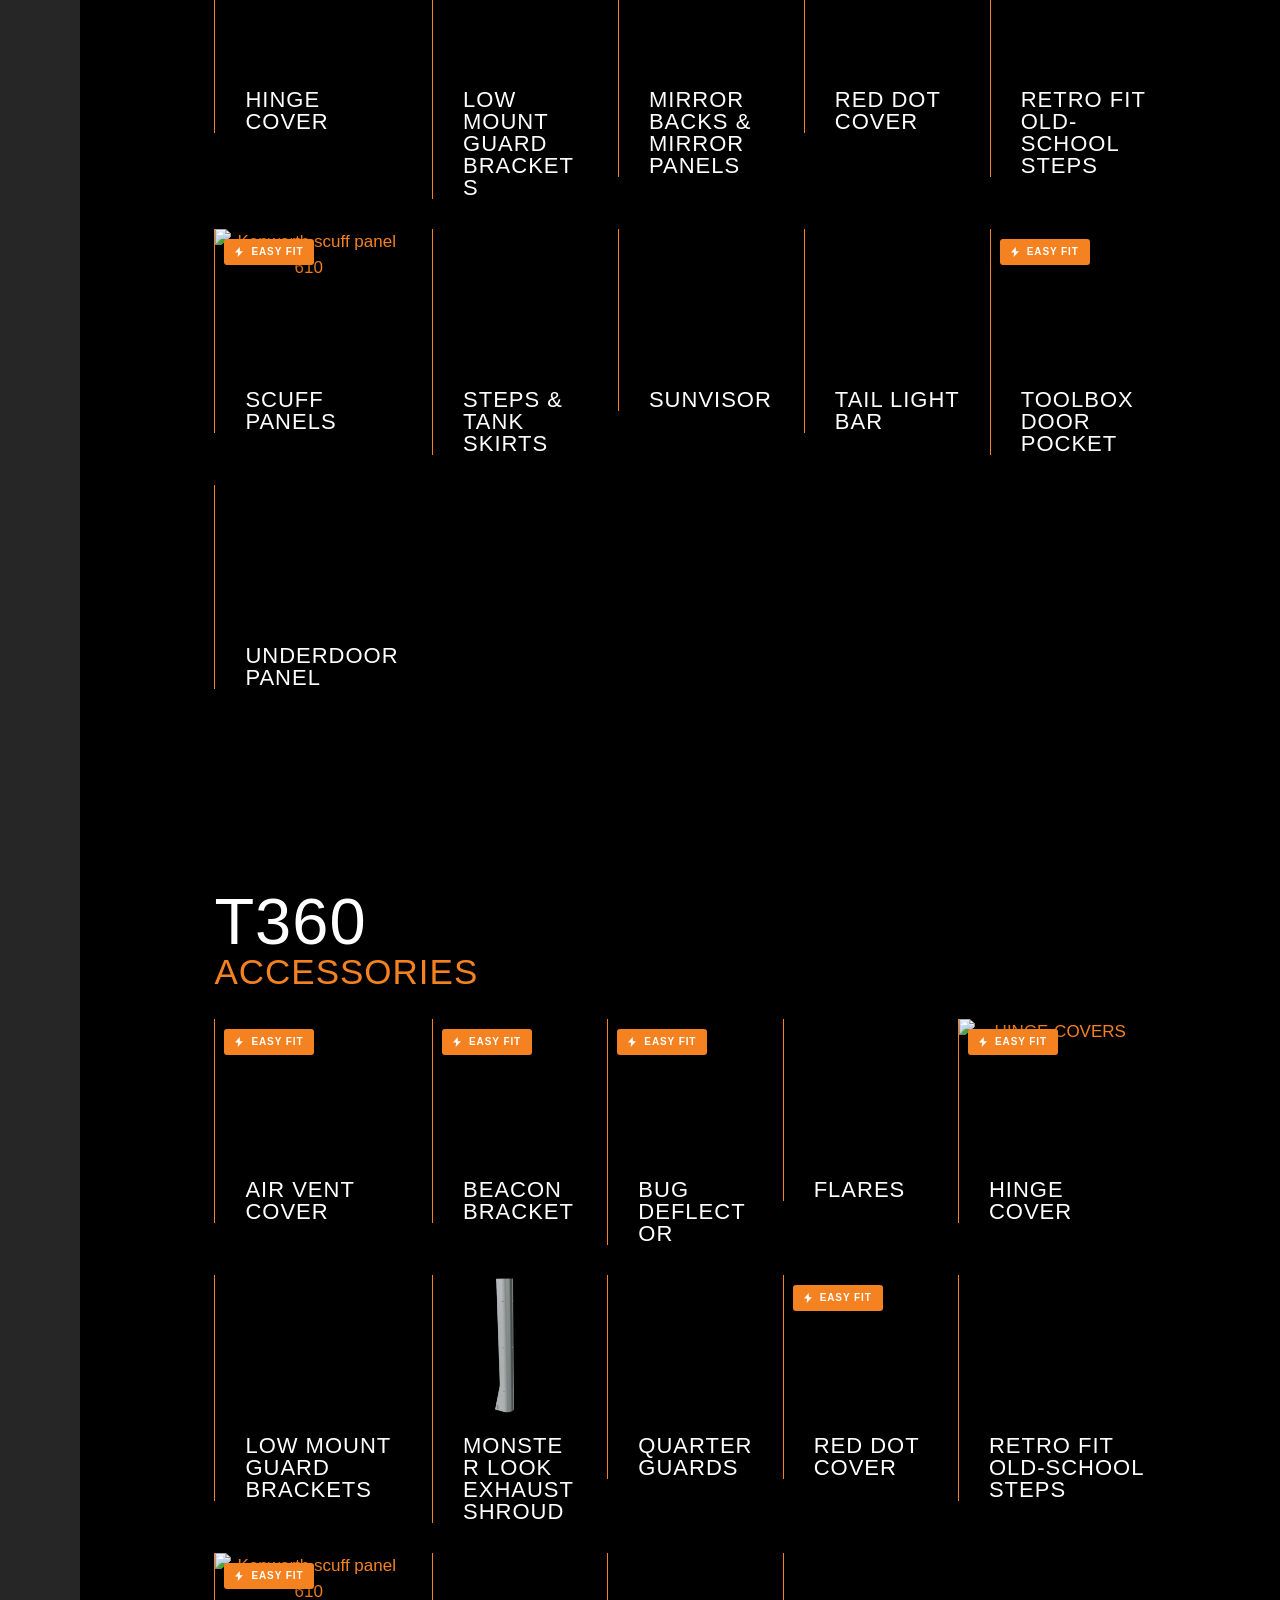
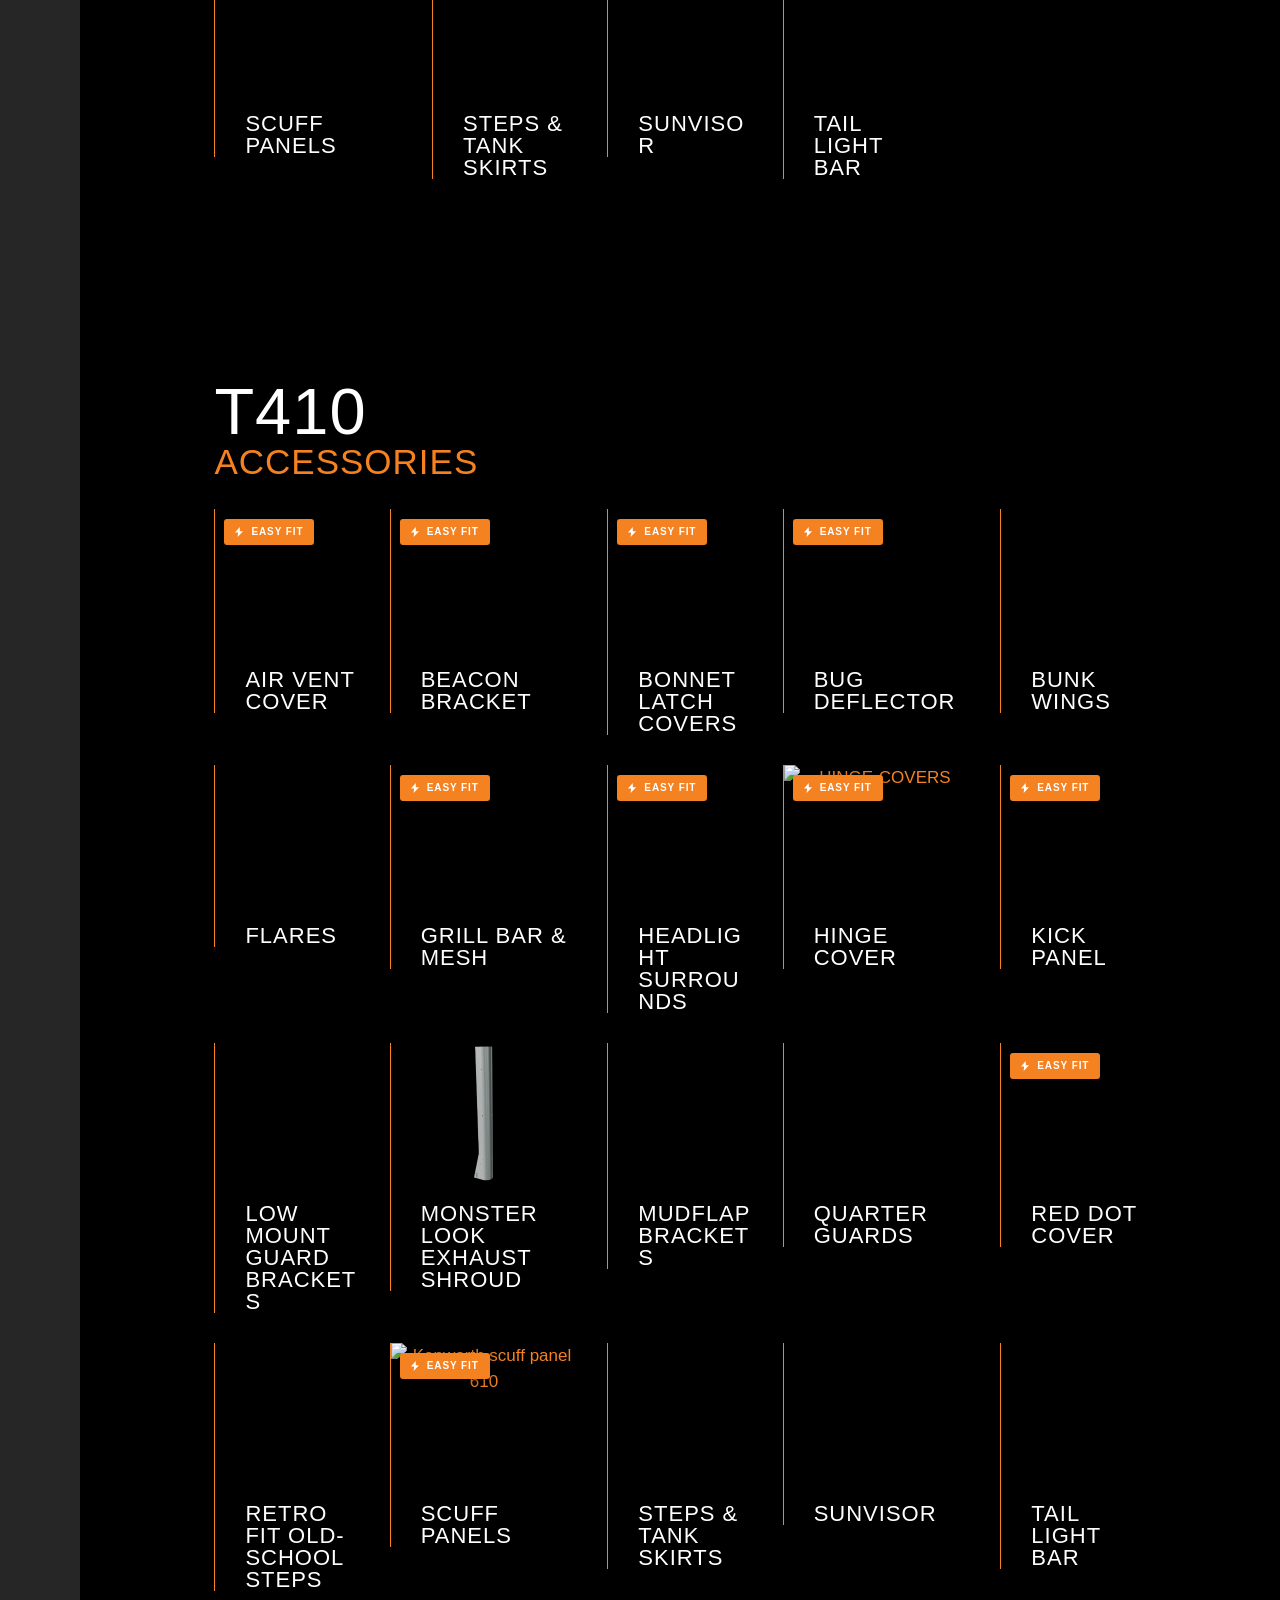
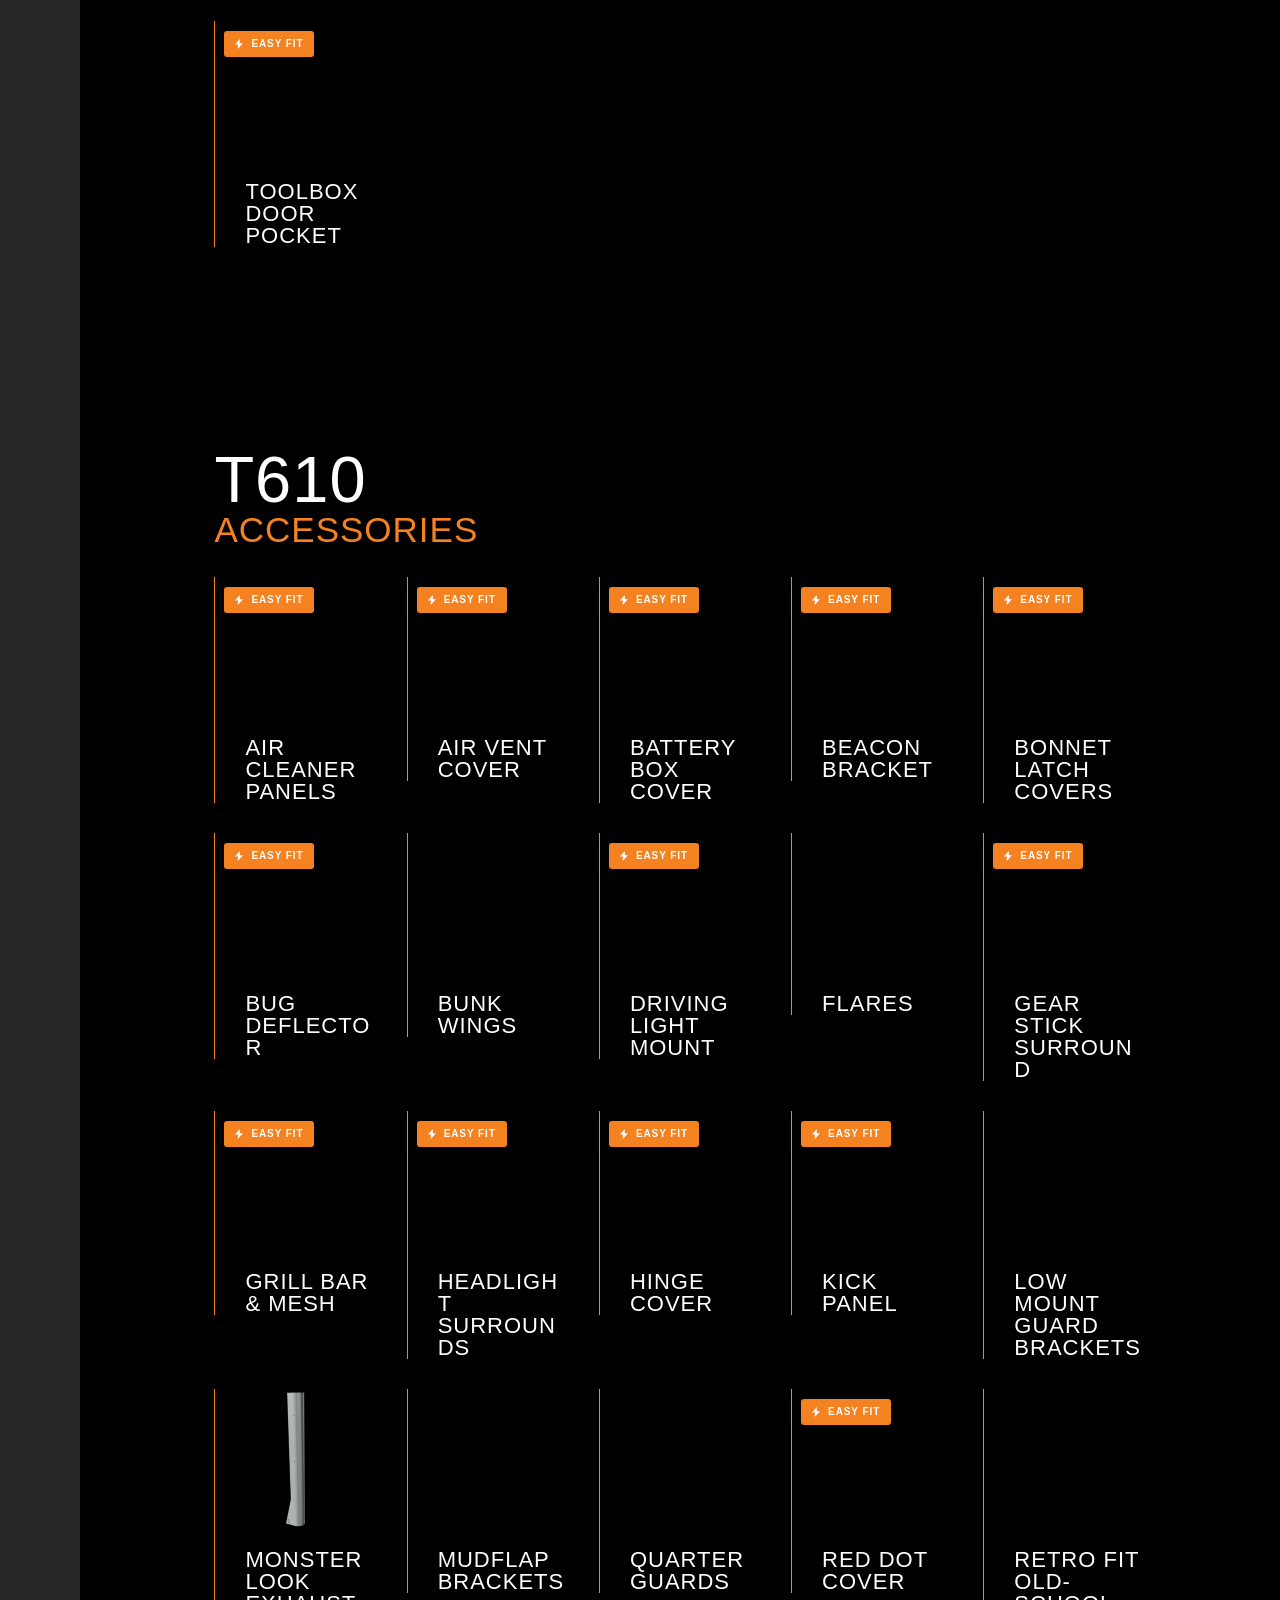
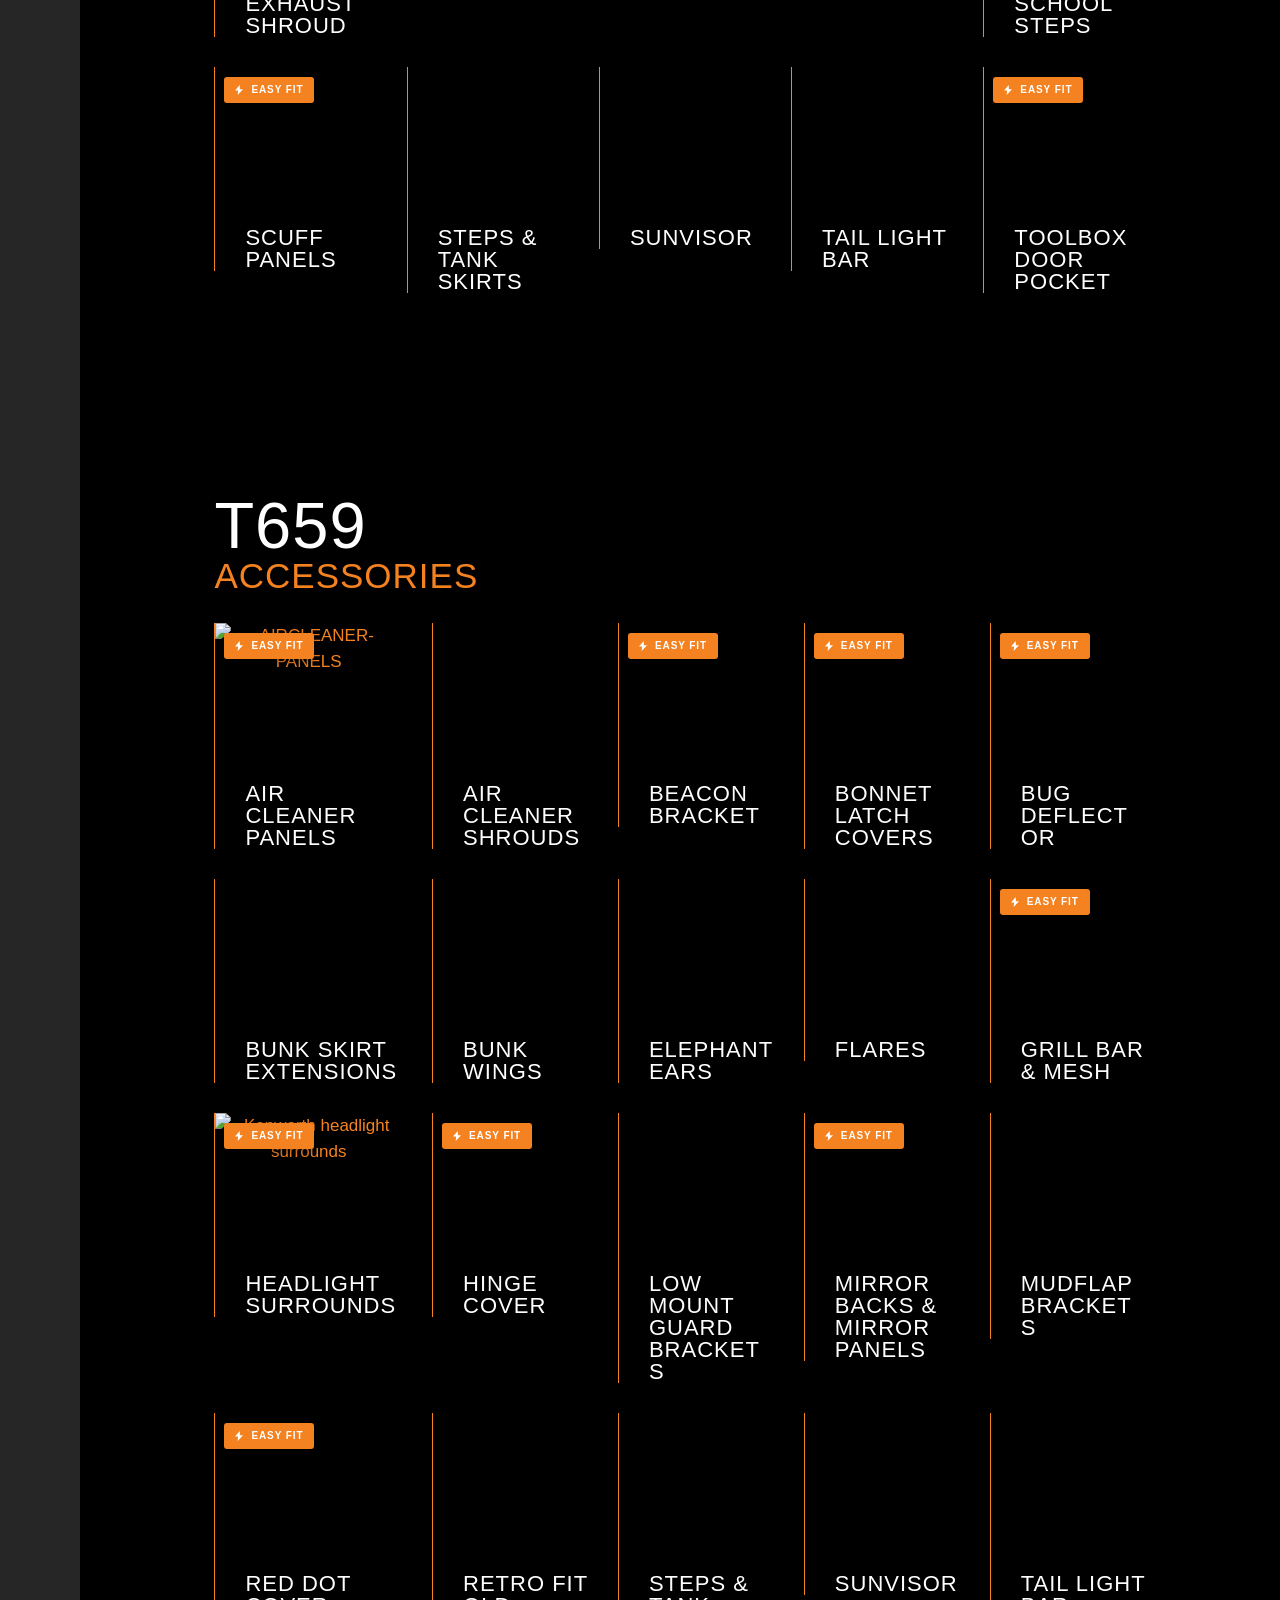
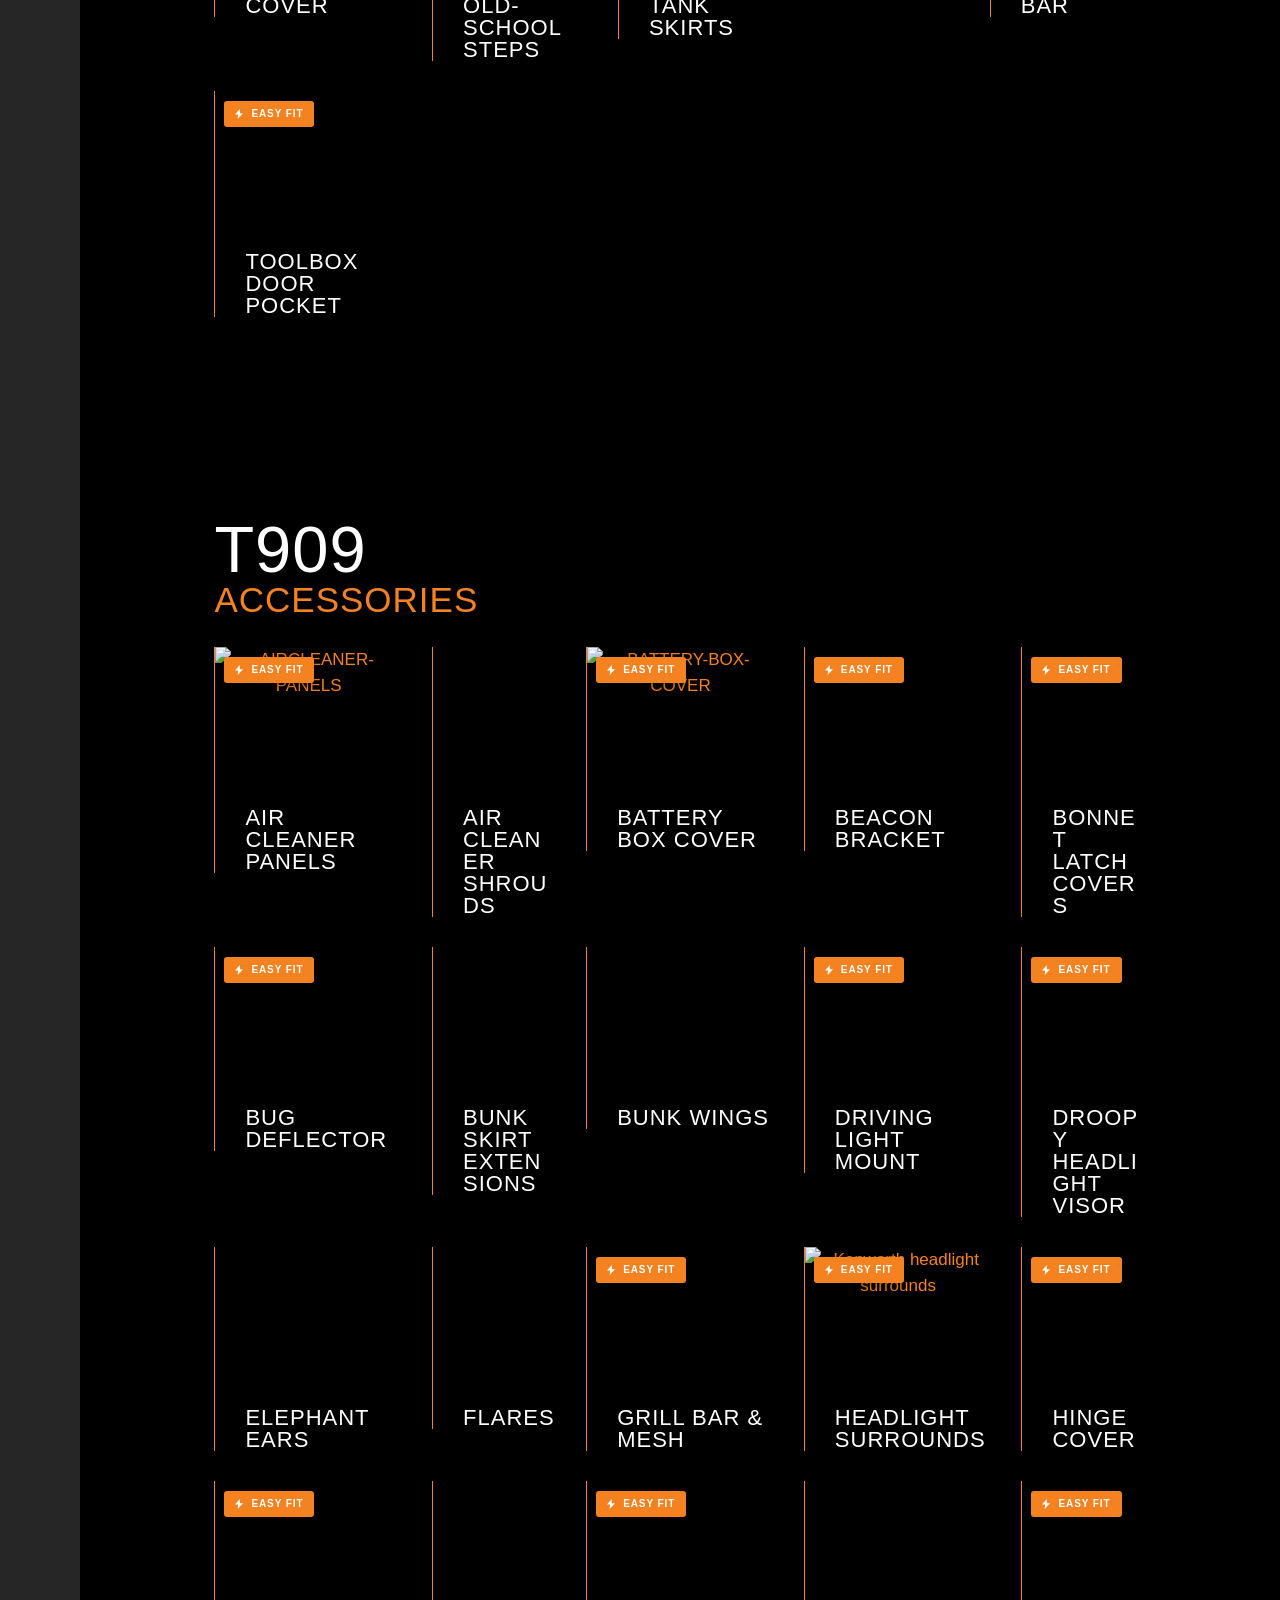
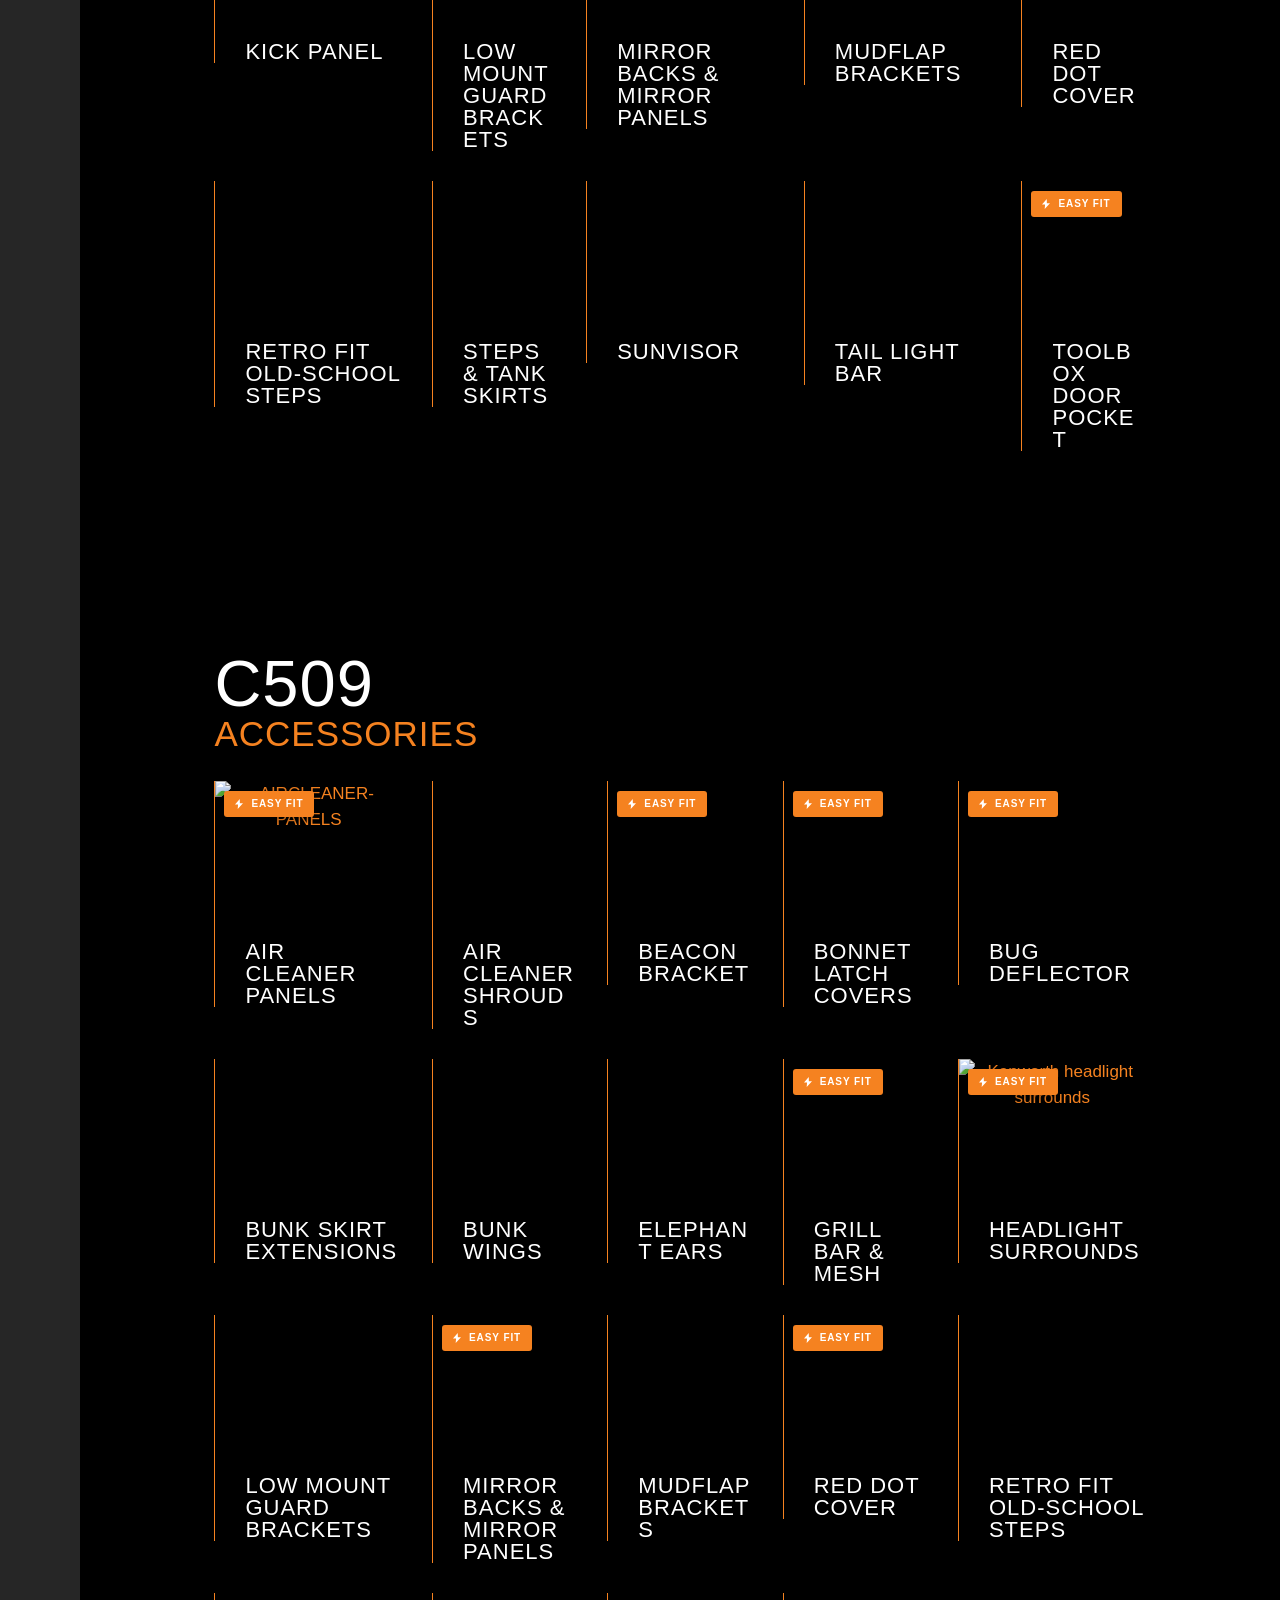
==== commit 8b8f7a59: "Update trust signals and add sticky truck model navigation" ====
--- a/accessories/index.html
+++ b/accessories/index.html
@@ -1237,9 +1237,9 @@
 </style>
 <script src="./AG - Accessories_files/wp-emoji-release.min.js" defer=""></script><script async="" type="text/javascript" src="./AG - Accessories_files/stat.js"></script><script type="text/javascript" async="" src="./AG - Accessories_files/f.txt"></script>
 <!-- ==== DIGILARI EASY FIT MOCKUP :: START ============================== -->
-<link rel="stylesheet" href="../assets/easy-fit.css?v=f4c32fc4" id="ef-css">
-<script src="../assets/easy-fit-data.js?v=f4c32fc4" id="ef-data"></script>
-<script src="../assets/easy-fit.js?v=f4c32fc4" id="ef-js" defer></script>
+<link rel="stylesheet" href="../assets/easy-fit.css?v=3aeaa023" id="ef-css">
+<script src="../assets/easy-fit-data.js?v=3aeaa023" id="ef-data"></script>
+<script src="../assets/easy-fit.js?v=3aeaa023" id="ef-js" defer></script>
 <!-- Recommended production title for this page -->
 <meta name="ef-recommended-title" content="Kenworth Truck Accessories | Armoury Group">
 <!-- Hosting guard. This mockup reproduces armourygroup.com.au, so the hosted
@@ -1247,6 +1247,8 @@
      Armoury-Easy-Fit-Build-Notes.docx, not here. -->
 <meta name="robots" content="noindex, nofollow">
 <!-- ==== DIGILARI EASY FIT MOCKUP :: END ================================ -->
+<script id="ag-mockup-nav" src="../assets/mockup-navigation.js?v=da5064a207" defer></script>
+<link id="ag-trust-css" rel="stylesheet" href="../assets/trust-signals.css?v=6eaa8f7679">
 </head>
 <body class="archive post-type-archive post-type-archive-product wp-embed-responsive wp-theme-hello-elementor wp-child-theme-hello-child theme-hello-elementor woocommerce-shop woocommerce woocommerce-page woocommerce-js mega-menu-max-mega-menu-1 mega-menu-max-mega-menu-2 hello-elementor-default elementor-page-1309 elementor-default elementor-template-full-width elementor-kit-6 e--ua-blink e--ua-chrome e--ua-mac e--ua-webkit scrollpos-scrolled" data-elementor-device-mode="desktop">
 
@@ -1255,7 +1257,7 @@
 height="0" width="0" style="display:none;visibility:hidden"></iframe></noscript>
 <!-- End Google Tag Manager (noscript) -->
 
-<a class="skip-link screen-reader-text" href="https://armourygroup.com.au/accessories/#content">Skip to content</a>
+<a class="skip-link screen-reader-text" href="../accessories/index.html#content">Skip to content</a>
 
 		<header data-elementor-type="header" data-elementor-id="5365" class="elementor elementor-5365 elementor-location-header" data-elementor-post-type="elementor_library">
 			<div class="elementor-element elementor-element-4fd619a3 e-con-full e-flex e-con e-parent e-lazyloaded" data-id="4fd619a3" data-element_type="container" data-e-type="container" data-settings="{&quot;position&quot;:&quot;fixed&quot;}">
@@ -2202,14 +2204,14 @@
 </li>		</ul>
 </li>	</ul>
 </li></ul>
-</li><li class="mega-menu-item mega-menu-item-type-post_type mega-menu-item-object-page mega-menu-item-5812" id="mega-menu-item-5812"><a class="mega-menu-link" href="https://armourygroup.com.au/workshop/">Workshop</a></li><li class="mega-menu-item mega-menu-item-type-post_type mega-menu-item-object-page mega-menu-item-6573" id="mega-menu-item-6573"><a class="mega-menu-link" href="https://armourygroup.com.au/insights-stainless/">Insights</a></li><li class="mega-menu-item mega-menu-item-type-post_type mega-menu-item-object-page mega-menu-item-7363" id="mega-menu-item-7363"><a class="mega-menu-link" href="https://armourygroup.com.au/stainless-gallery/">Gallery</a></li><li class="mega-menu-item mega-menu-item-type-custom mega-menu-item-object-custom mega-menu-item-has-children mega-align-bottom-left mega-menu-flyout mega-menu-item-7905" id="mega-menu-item-7905"><a class="mega-menu-link" href="https://armourygroup.com.au/accessories/#" aria-expanded="false" aria-controls="mega-sub-menu-7905">About<span class="mega-indicator" aria-hidden="true"></span></a>
+</li><li class="mega-menu-item mega-menu-item-type-post_type mega-menu-item-object-page mega-menu-item-5812" id="mega-menu-item-5812"><a class="mega-menu-link" href="https://armourygroup.com.au/workshop/">Workshop</a></li><li class="mega-menu-item mega-menu-item-type-post_type mega-menu-item-object-page mega-menu-item-6573" id="mega-menu-item-6573"><a class="mega-menu-link" href="https://armourygroup.com.au/insights-stainless/">Insights</a></li><li class="mega-menu-item mega-menu-item-type-post_type mega-menu-item-object-page mega-menu-item-7363" id="mega-menu-item-7363"><a class="mega-menu-link" href="https://armourygroup.com.au/stainless-gallery/">Gallery</a></li><li class="mega-menu-item mega-menu-item-type-custom mega-menu-item-object-custom mega-menu-item-has-children mega-align-bottom-left mega-menu-flyout mega-menu-item-7905" id="mega-menu-item-7905"><a class="mega-menu-link" href="../accessories/index.html" aria-expanded="false" aria-controls="mega-sub-menu-7905">About<span class="mega-indicator" aria-hidden="true"></span></a>
 <ul class="mega-sub-menu" id="mega-sub-menu-7905">
 <li class="mega-menu-item mega-menu-item-type-post_type mega-menu-item-object-page mega-menu-item-5813" id="mega-menu-item-5813"><a class="mega-menu-link" href="https://armourygroup.com.au/since-1972/">About</a></li><li class="mega-menu-item mega-menu-item-type-custom mega-menu-item-object-custom mega-menu-item-8988" id="mega-menu-item-8988"><a class="mega-menu-link" href="https://armourygroup.com.au/brochure/?brand=stainless">Brochure</a></li><li class="mega-menu-item mega-menu-item-type-post_type mega-menu-item-object-page mega-menu-item-6429" id="mega-menu-item-6429"><a class="mega-menu-link" href="https://armourygroup.com.au/faq-stainless/">FAQ</a></li></ul>
-</li><li class="mega-menu-item mega-menu-item-type-post_type mega-menu-item-object-page mega-menu-item-5990" id="mega-menu-item-5990"><a class="mega-menu-link" href="https://armourygroup.com.au/contact-stainless/">Contact</a></li><li class="mega-mobile-menu-cart mega-menu-item mega-menu-item-type-custom mega-menu-item-object-custom mega-menu-item-7011 mobile-menu-cart" id="mega-menu-item-7011"><a class="mega-menu-link" href="https://armourygroup.com.au/accessories/#"><i class="fa-solid fa-cart-shopping"></i> <span id="hellochild-cart-count" data-wc-cart-count="0" data-current-combined-cart-count="0"></span></a></li><li class="mega-hide-on-desktop mega-menu-item mega-menu-item-type-custom mega-menu-item-object-custom mega-menu-item-7012" id="mega-menu-item-7012"><a class="mega-menu-link" href="https://armourygroup.com.au/armoury-wheels/">Go to armoury wheels</a></li></ul></div>				</div>
+</li><li class="mega-menu-item mega-menu-item-type-post_type mega-menu-item-object-page mega-menu-item-5990" id="mega-menu-item-5990"><a class="mega-menu-link" href="https://armourygroup.com.au/contact-stainless/">Contact</a></li><li class="mega-mobile-menu-cart mega-menu-item mega-menu-item-type-custom mega-menu-item-object-custom mega-menu-item-7011 mobile-menu-cart" id="mega-menu-item-7011"><a class="mega-menu-link" href="../accessories/index.html"><i class="fa-solid fa-cart-shopping"></i> <span id="hellochild-cart-count" data-wc-cart-count="0" data-current-combined-cart-count="0"></span></a></li><li class="mega-hide-on-desktop mega-menu-item mega-menu-item-type-custom mega-menu-item-object-custom mega-menu-item-7012" id="mega-menu-item-7012"><a class="mega-menu-link" href="https://lilmonstersam.github.io/armoury-wheels-categories/armoury-wheels/" data-ag-preview-href="../../../../../Armoury Wheels/seo/mockups/armoury-wheels-categories/armoury-wheels/index.html">Go to armoury wheels</a></li></ul></div>				</div>
 				</div>
 				<div class="elementor-element elementor-element-16c7783 elementor-widget__width-auto elementor-hidden-tablet elementor-hidden-mobile elementor-widget elementor-widget-heading" data-id="16c7783" data-element_type="widget" data-e-type="widget" data-widget_type="heading.default">
 				<div class="elementor-widget-container">
-					<h2 class="elementor-heading-title elementor-size-default"><a href="https://armourygroup.com.au/armoury-wheels/">GO to Armoury wheels</a></h2>				</div>
+					<h2 class="elementor-heading-title elementor-size-default"><a href="https://lilmonstersam.github.io/armoury-wheels-categories/armoury-wheels/" data-ag-preview-href="../../../../../Armoury Wheels/seo/mockups/armoury-wheels-categories/armoury-wheels/index.html">GO to Armoury wheels</a></h2>				</div>
 				</div>
 				<div class="elementor-element elementor-element-15598b78 elementor-position-inline-start elementor-mobile-position-inline-start elementor-hidden-mobile elementor-hidden-tablet elementor-view-default elementor-widget elementor-widget-icon-box" data-id="15598b78" data-element_type="widget" data-e-type="widget" data-widget_type="icon-box.default">
 				<div class="elementor-widget-container">
@@ -2297,7 +2299,7 @@
 				</div>
 				<div class="elementor-element elementor-element-3442f8e elementor-widget__width-initial elementor-widget elementor-widget-text-editor" data-id="3442f8e" data-element_type="widget" data-e-type="widget" data-widget_type="text-editor.default">
 				<div class="elementor-widget-container">
-									Ask your Kenworth dealer for Armoury accessories, browse our catalogue and <a href="https://armourygroup.com.au/accessories/#form-section">request a quote</a>, or call us on <a href="tel:1300005576">1300 005 576</a>.								</div>
+									Ask your Kenworth dealer for Armoury accessories, browse our catalogue and <a href="../accessories/index.html#form-section">request a quote</a>, or call us on <a href="tel:1300005576">1300 005 576</a>.								</div>
 				</div>
 				</div>
 		<div class="elementor-element elementor-element-8a84bbf e-con-full e-flex e-con e-child" data-id="8a84bbf" data-element_type="container" data-e-type="container">
@@ -5974,7 +5976,7 @@
 					<div class="e-con-inner">
 				<div class="elementor-element elementor-element-04438fe elementor-widget__width-initial elementor-widget elementor-widget-heading" data-id="04438fe" data-element_type="widget" data-e-type="widget" data-widget_type="heading.default">
 				<div class="elementor-widget-container">
-					<h2 class="elementor-heading-title elementor-size-default"><a href="https://armourygroup.com.au/accessories/#">Mack
+					<h2 class="elementor-heading-title elementor-size-default"><a href="../accessories/index.html">Mack
 </a></h2>				</div>
 				</div>
 				<div class="elementor-element elementor-element-d1646d9 elementor-widget__width-initial elementor-widget elementor-widget-heading" data-id="d1646d9" data-element_type="widget" data-e-type="widget" data-widget_type="heading.default">
@@ -6138,7 +6140,7 @@
 					<div class="e-con-inner">
 				<div class="elementor-element elementor-element-0dc1e0d elementor-widget__width-initial elementor-widget elementor-widget-heading" data-id="0dc1e0d" data-element_type="widget" data-e-type="widget" data-widget_type="heading.default">
 				<div class="elementor-widget-container">
-					<h2 class="elementor-heading-title elementor-size-default"><a href="https://armourygroup.com.au/accessories/#">T620</a></h2>				</div>
+					<h2 class="elementor-heading-title elementor-size-default"><a href="../accessories/index.html">T620</a></h2>				</div>
 				</div>
 				<div class="elementor-element elementor-element-d0251ec elementor-widget__width-initial elementor-widget elementor-widget-heading" data-id="d0251ec" data-element_type="widget" data-e-type="widget" data-widget_type="heading.default">
 				<div class="elementor-widget-container">
@@ -6923,7 +6925,15 @@
 				</div>
 					</div>
 				</div>
-		<div class="elementor-element elementor-element-e81a467 e-flex e-con-boxed e-con e-parent" data-id="e81a467" data-element_type="container" data-e-type="container" data-settings="{&quot;background_background&quot;:&quot;classic&quot;}">
+		<!-- AG TRUST START -->
+<section class="ag-trust" id="certifications" aria-labelledby="ag-trust-title"><div class="ag-trust__inner">
+<p class="ag-trust__eyebrow">Our standards. Your confidence.</p>
+<div class="ag-trust__head"><h2 id="ag-trust-title">Quality to rely on.<br><span>Every time.</span></h2><p class="ag-trust__intro">Armoury Group is ISO certified for quality, environmental and safety. The same commitment supports our stainless accessories, from the workshop to your truck.</p></div>
+<div class="ag-trust__systems" aria-label="Armoury Group ISO certification"><div class="ag-trust__system"><b>ISO certified</b><span>Quality</span></div><div class="ag-trust__system"><b>ISO certified</b><span>Environmental</span></div><div class="ag-trust__system"><b>ISO certified</b><span>Safety</span></div></div>
+<figure class="ag-trust__environment"><img src="../assets/trust/iso14001.png" alt="ISO 14001 environmental management certification" width="92" height="92" loading="lazy"><figcaption><strong>ISO 14001 certified</strong>Environmental management certification.</figcaption></figure><a class="ag-trust__link" href="https://armourygroup.com.au/contact-stainless/">Talk to us about our standards</a>
+</div></section>
+<!-- AG TRUST END -->
+<div class="elementor-element elementor-element-e81a467 e-flex e-con-boxed e-con e-parent" data-id="e81a467" data-element_type="container" data-e-type="container" data-settings="{&quot;background_background&quot;:&quot;classic&quot;}">
 					<div class="e-con-inner">
 		<div class="elementor-element elementor-element-22a8fd8 e-con-full e-flex e-con e-child" data-id="22a8fd8" data-element_type="container" data-e-type="container">
 				<div class="elementor-element elementor-element-1805d9a elementor-widget__width-initial elementor-widget elementor-widget-heading" data-id="1805d9a" data-element_type="widget" data-e-type="widget" data-widget_type="heading.default">
@@ -7073,7 +7083,7 @@
 				<div class="elementor-element elementor-element-7b90e1f9 elementor-nav-menu--dropdown-none elementor-widget elementor-widget-nav-menu" data-id="7b90e1f9" data-element_type="widget" data-e-type="widget" data-settings="{&quot;layout&quot;:&quot;vertical&quot;,&quot;submenu_icon&quot;:{&quot;value&quot;:&quot;&lt;svg aria-hidden=\&quot;true\&quot; class=\&quot;e-font-icon-svg e-fas-caret-down\&quot; viewBox=\&quot;0 0 320 512\&quot; xmlns=\&quot;http:\/\/www.w3.org\/2000\/svg\&quot;&gt;&lt;path d=\&quot;M31.3 192h257.3c17.8 0 26.7 21.5 14.1 34.1L174.1 354.8c-7.8 7.8-20.5 7.8-28.3 0L17.2 226.1C4.6 213.5 13.5 192 31.3 192z\&quot;&gt;&lt;\/path&gt;&lt;\/svg&gt;&quot;,&quot;library&quot;:&quot;fa-solid&quot;}}" data-widget_type="nav-menu.default">
 				<div class="elementor-widget-container">
 								<nav aria-label="Menu" class="elementor-nav-menu--main elementor-nav-menu__container elementor-nav-menu--layout-vertical e--pointer-none">
-				<ul id="menu-1-7b90e1f9" class="elementor-nav-menu sm-vertical" data-smartmenus-id="17885039687561553"><li class="menu-item menu-item-type-custom menu-item-object-custom menu-item-5190"><a href="https://armourygroup.com.au/vehicle/all-kenworth-accessories/" class="elementor-item">All <br>Kenworth Accessories</a></li>
+				<ul id="menu-1-7b90e1f9" class="elementor-nav-menu sm-vertical" data-smartmenus-id="17885039687561553"><li class="menu-item menu-item-type-custom menu-item-object-custom menu-item-5190"><a href="../accessories/index.html" class="elementor-item">All <br>Kenworth Accessories</a></li>
 <li class="menu-item menu-item-type-custom menu-item-object-custom menu-item-7766"><a href="https://armourygroup.com.au/vehicle/volvo/" class="elementor-item">Volvo</a></li>
 <li class="menu-item menu-item-type-custom menu-item-object-custom menu-item-7767"><a href="https://armourygroup.com.au/vehicle/kenworth-legend-sar/" class="elementor-item">Legend SAR</a></li>
 <li class="menu-item menu-item-type-custom menu-item-object-custom menu-item-5192"><a href="../vehicle/kenworth-k200/index.html" class="elementor-item">KENWORTH K200</a></li>
@@ -7090,7 +7100,7 @@
 <li class="menu-item menu-item-type-post_type menu-item-object-page menu-item-2998"><a href="https://armourygroup.com.au/since-1972/" class="elementor-item">About Stainless</a></li>
 </ul>			</nav>
 						<nav class="elementor-nav-menu--dropdown elementor-nav-menu__container" aria-hidden="true" style="--menu-height: 0;">
-				<ul id="menu-2-7b90e1f9" class="elementor-nav-menu sm-vertical" data-smartmenus-id="17885039687570051"><li class="menu-item menu-item-type-custom menu-item-object-custom menu-item-5190"><a href="https://armourygroup.com.au/vehicle/all-kenworth-accessories/" class="elementor-item" tabindex="-1">All <br>Kenworth Accessories</a></li>
+				<ul id="menu-2-7b90e1f9" class="elementor-nav-menu sm-vertical" data-smartmenus-id="17885039687570051"><li class="menu-item menu-item-type-custom menu-item-object-custom menu-item-5190"><a href="../accessories/index.html" class="elementor-item" tabindex="-1">All <br>Kenworth Accessories</a></li>
 <li class="menu-item menu-item-type-custom menu-item-object-custom menu-item-7766"><a href="https://armourygroup.com.au/vehicle/volvo/" class="elementor-item" tabindex="-1">Volvo</a></li>
 <li class="menu-item menu-item-type-custom menu-item-object-custom menu-item-7767"><a href="https://armourygroup.com.au/vehicle/kenworth-legend-sar/" class="elementor-item" tabindex="-1">Legend SAR</a></li>
 <li class="menu-item menu-item-type-custom menu-item-object-custom menu-item-5192"><a href="../vehicle/kenworth-k200/index.html" class="elementor-item" tabindex="-1">KENWORTH K200</a></li>
--- a/assets/easy-fit.css
+++ b/assets/easy-fit.css
@@ -112,6 +112,33 @@
   color:var(--ef-orange) !important; border-bottom-color:#fff !important;
 }
 .ef-filterbar__clear[hidden]{display:none !important;}
+
+/* Accessories: truck-model shortcuts sit below the site's fixed header. */
+.ef-modelnav-slot{position:relative;width:100%;min-width:0;z-index:9;}
+.ef-modelnav{position:relative;z-index:9;width:100%;background:#111214;color:#fff;border-bottom:1px solid var(--ef-line);font-family:Montserrat,Arial,sans-serif;box-sizing:border-box;}
+.ef-modelnav.is-pinned{position:fixed;box-shadow:0 6px 18px rgba(0,0,0,.25);}
+.ef-modelnav__inner{display:flex;align-items:center;gap:12px;min-height:68px;margin:0;padding:8px var(--ef-gutter);box-sizing:border-box;}
+.ef-modelnav__label{flex:0 0 auto;margin-right:10px;color:var(--ef-orange);font-size:11px;font-weight:700;letter-spacing:.12em;text-transform:uppercase;}
+.ef-modelnav__links{display:flex;gap:4px;min-width:0;flex:1;overflow-x:auto;overscroll-behavior-x:contain;scrollbar-width:thin;scrollbar-color:#656565 transparent;}
+.ef-modelnav__link{display:block;flex:0 0 auto;padding:13px 14px 11px;border-bottom:2px solid transparent;color:#d4d4d4!important;text-decoration:none!important;white-space:nowrap;font-size:12px;font-weight:700;line-height:1.2;}
+.ef-modelnav__link:hover{color:var(--ef-orange)!important;border-color:#797979;}
+.ef-modelnav__link[aria-current="location"]{color:var(--ef-orange)!important;border-color:var(--ef-orange);background:rgba(245,130,32,.08);}
+.ef-modelnav__link[hidden]{display:none!important;}
+.ef-modelnav__arrow{display:grid;place-items:center;flex:0 0 36px;width:36px;height:40px;padding:0!important;background:transparent!important;border:1px solid #484848!important;border-radius:0;color:#fff!important;font:400 28px/1 Arial,sans-serif;cursor:pointer;}
+.ef-modelnav__arrow:disabled{opacity:.25;cursor:default;}
+.ef-modelnav__arrow:not(:disabled):hover{border-color:var(--ef-orange)!important;color:var(--ef-orange)!important;}
+.ef-modelnav__select{display:none;}
+.ef-modelnav a:focus-visible,.ef-modelnav button:focus-visible,.ef-modelnav select:focus-visible{outline:2px solid var(--ef-orange);outline-offset:2px;}
+.ef-model-section{scroll-margin-top:var(--ef-model-offset,170px);}
+.ef-model-section .elementor-heading-title[tabindex="-1"]:focus:not(:focus-visible){outline:none;}
+.ef-model-section .elementor-heading-title[tabindex="-1"]:focus-visible{outline:2px solid var(--ef-orange);outline-offset:6px;}
+@media(max-width:767px){
+ .ef-modelnav__inner{gap:14px;min-height:66px;padding:10px 24px;}
+ .ef-modelnav__label{margin:0;font-size:10px;max-width:65px;line-height:1.5;}
+ .ef-modelnav__links,.ef-modelnav__arrow{display:none;}
+ .ef-modelnav__select{display:block;min-width:0;flex:1;width:100%;height:44px;padding:9px 30px 9px 12px;background:#1d1f22;color:#fff;border:1px solid #535353;border-radius:0;font:600 13px/1.4 Montserrat,Arial,sans-serif;}
+ .ef-modelnav__select option{background:#1d1f22;color:#fff;}
+}
 
 /* ==========================================================================
    2. PRODUCT CARD BADGE
--- a/assets/trust-signals.css
+++ b/assets/trust-signals.css
@@ -0,0 +1,66 @@
+
+@font-face{font-family:ArmouryTrust;src:url(AgencyFBBlack.woff2) format("woff2");font-display:swap}
+.ag-trust,.ag-stories,.ag-voices{--orange:#f58220;--line:#34363b;color:#fff;background:#101114;font-family:Montserrat,Arial,sans-serif;padding:84px 10.5vw;position:relative;isolation:isolate}
+.ag-trust *,.ag-stories *,.ag-voices *{box-sizing:border-box}
+.ag-trust__inner,.ag-stories__inner,.ag-voices__inner{max-width:1400px;margin:auto}
+.ag-trust__eyebrow,.ag-stories__eyebrow{margin:0 0 18px;color:var(--orange);font-size:11px;font-weight:700;letter-spacing:.18em;text-transform:uppercase}
+.ag-trust__head,.ag-stories__head{display:grid;grid-template-columns:1.12fr .88fr;gap:40px;align-items:end;margin-bottom:36px}
+.ag-trust h2,.ag-stories h2,.ag-voices h2{font-family:ArmouryTrust,Agency,"Arial Narrow",sans-serif;font-weight:400;font-size:clamp(42px,4.6vw,72px);line-height:.98;text-transform:uppercase;color:#fff;margin:0}
+.ag-trust h2 span{color:var(--orange)}
+.ag-trust__intro,.ag-stories__intro{color:#c9cbd0;font-size:15px;line-height:1.7;margin:0;max-width:55ch}
+.ag-trust__systems{display:grid;grid-template-columns:repeat(3,minmax(0,1fr));border:1px solid var(--line);background:#191b1f}
+.ag-trust__system{padding:22px 24px;min-width:0}
+.ag-trust__system+.ag-trust__system{border-left:1px solid var(--line)}
+.ag-trust__system b{display:block;color:var(--orange);font-size:11px;letter-spacing:.12em;text-transform:uppercase;margin-bottom:7px}
+.ag-trust__system span{display:block;font-family:ArmouryTrust,Agency,sans-serif;font-size:30px;line-height:1.1;text-transform:uppercase}
+.ag-trust__scope{margin:16px 0 0;color:#b8bbc2;font-size:13px;line-height:1.6}
+.ag-trust__environment{display:flex;align-items:center;gap:22px;margin:28px 0 0;padding:0;max-width:100%}
+.ag-trust__environment img{width:92px;height:92px;object-fit:contain;object-view-box:inset(4% 6% 4% 6%);flex-shrink:0}
+.ag-trust__environment figcaption{color:#c9cbd0;font-size:13px;line-height:1.6;font-style:normal}
+.ag-trust__environment strong{display:block;color:#fff;font-family:ArmouryTrust,Agency,sans-serif;font-size:28px;font-weight:400;line-height:1.2;margin-bottom:5px}
+.ag-trust__groups{display:grid;grid-template-columns:1fr 1fr;gap:64px;margin-top:36px}
+.ag-trust__group h3{color:var(--orange);font-family:Montserrat,Arial,sans-serif;font-size:11px;font-weight:700;letter-spacing:.14em;text-transform:uppercase;margin:0 0 24px}
+.ag-trust__badges{display:grid;grid-template-columns:1fr;gap:28px}
+.ag-trust__badge{margin:0;padding:0;min-width:0;display:flex;align-items:center;gap:22px;background:none;border:0}
+.ag-trust__art{width:92px;height:92px;flex:0 0 92px;background:transparent;display:flex;align-items:center;justify-content:center;padding:0}
+.ag-trust__art img{display:block;width:100%;height:100%;object-fit:contain}
+.ag-trust__art img[alt^="TÜV"]{object-view-box:inset(8% 18% 8% 18%)}
+.ag-trust__art img[alt^="IATF"]{object-view-box:inset(6% 7% 4% 7%)}
+.ag-trust__art img[alt^="ISO"]{object-view-box:inset(4% 6% 4% 6%)}
+/* Keep the DOT mark's black lettering legible on the dark page surface. */
+.ag-trust__art img[alt^="DOT"]{filter:invert(1) hue-rotate(180deg)}
+.ag-trust__art--type{background:transparent;color:#fff;font-family:ArmouryTrust,Agency,sans-serif;font-size:64px;letter-spacing:.05em}
+.ag-trust__badge figcaption{padding:0;min-width:0;font-size:13px;line-height:1.6;color:#c9cbd0}
+.ag-trust__badge strong{display:block;color:#fff;font-family:ArmouryTrust,Agency,sans-serif;font-size:28px;font-weight:400;line-height:1.2;margin-bottom:5px}
+.ag-trust__benefits{display:flex;flex-wrap:wrap;gap:16px 30px;margin-top:28px;border-top:1px solid var(--line);padding-top:22px;color:#c8cbd0;font-size:12px;line-height:1.5}
+.ag-trust__benefits strong{color:#fff}
+.ag-trust__link,.ag-stories__link{display:inline-block;margin-top:28px;padding:8px 0;border-bottom:2px solid var(--orange);color:#fff;font-family:ArmouryTrust,Agency,sans-serif;font-size:25px;text-decoration:none;text-transform:uppercase}
+.ag-trust__link:hover,.ag-stories__link:hover{color:var(--orange)}
+.ag-trust a:focus-visible,.ag-stories a:focus-visible{outline:2px solid var(--orange);outline-offset:6px}
+.ag-stories{background:#141519;border-top:1px solid var(--line)}
+.ag-stories__grid{display:grid;grid-template-columns:repeat(3,minmax(0,1fr));gap:20px;align-items:stretch}
+.ag-stories__grid--two{grid-template-columns:repeat(2,minmax(0,1fr))}
+.ag-story{background:#1c1e23;border:1px solid var(--line);min-width:0;display:flex;flex-direction:column}
+.ag-story__photo{margin:0;position:relative}
+.ag-story__image{height:230px;overflow:hidden;position:relative;background:#292c31}
+.ag-story__image img{display:block;width:100%;height:100%;object-fit:cover}
+.ag-story__image--mars img{object-view-box:inset(33.7% .5% 33% 50.5%)}
+.ag-story__image--stiven img{object-view-box:inset(0 29.7% 0 0)}
+.ag-story__photo figcaption{padding:8px 18px;color:#acafb7;background:#111216;font-size:10px;line-height:1.5}
+.ag-story__body{padding:24px;display:flex;flex-direction:column;flex:1}
+.ag-story__meta{margin:0 0 10px;color:var(--orange);font-size:10px;line-height:1.5;letter-spacing:.13em;text-transform:uppercase;font-weight:700}
+.ag-story h3{font-family:ArmouryTrust,Agency,sans-serif;font-weight:400;color:#fff;font-size:36px;line-height:1.05;text-transform:uppercase;margin:0 0 16px}
+.ag-story__summary{margin:0 0 24px;color:#c6c9d0;font-size:14px;line-height:1.7}
+.ag-story__quote{margin:auto 0 0;padding-top:20px;border-top:1px solid var(--line)}
+.ag-story blockquote,.ag-voice blockquote{margin:0;padding:0 0 0 16px;border-left:3px solid var(--orange);font-size:14px;line-height:1.7;color:#fff;background:none;font-style:normal}
+.ag-story__quote figcaption,.ag-voice figcaption{margin:12px 0 0 19px;color:#aaadb5;font-size:11px;line-height:1.6}
+.ag-trust figcaption,.ag-story figcaption,.ag-voice figcaption{font-style:normal}
+.ag-stories__grid:not(.ag-stories__grid--two) .ag-story__meta{min-height:30px}
+.ag-stories__grid:not(.ag-stories__grid--two) .ag-story h3{min-height:76px}
+.ag-voices{padding-top:64px;padding-bottom:64px;background:#1b1d21}
+.ag-voices h2{font-size:42px;margin-bottom:30px}
+.ag-voices__grid{display:grid;grid-template-columns:repeat(3,minmax(0,1fr));gap:32px}
+.ag-voice{margin:0;min-width:0}
+@media(min-width:1800px){.ag-story__image{height:290px}}
+@media(max-width:1100px){.ag-trust,.ag-stories,.ag-voices{padding-left:7vw;padding-right:7vw}.ag-trust__groups{grid-template-columns:1fr;gap:26px}.ag-stories__grid{grid-template-columns:1fr 1fr}.ag-stories__grid:not(.ag-stories__grid--two) .ag-story:last-child{grid-column:1/-1}.ag-voices__grid{grid-template-columns:1fr;gap:28px}}
+@media(max-width:640px){.ag-trust,.ag-stories,.ag-voices{padding:52px 24px}.ag-trust__head,.ag-stories__head{grid-template-columns:1fr;gap:22px}.ag-trust__systems{grid-template-columns:1fr}.ag-trust__system{padding:18px 20px}.ag-trust__system+.ag-trust__system{border-left:0;border-top:1px solid var(--line)}.ag-stories__grid,.ag-stories__grid--two{grid-template-columns:1fr}.ag-stories__grid .ag-story:last-child{grid-column:auto}.ag-story__body{padding:22px}.ag-story__image{height:230px}.ag-stories__grid:not(.ag-stories__grid--two) .ag-story__meta,.ag-stories__grid:not(.ag-stories__grid--two) .ag-story h3{min-height:0}}
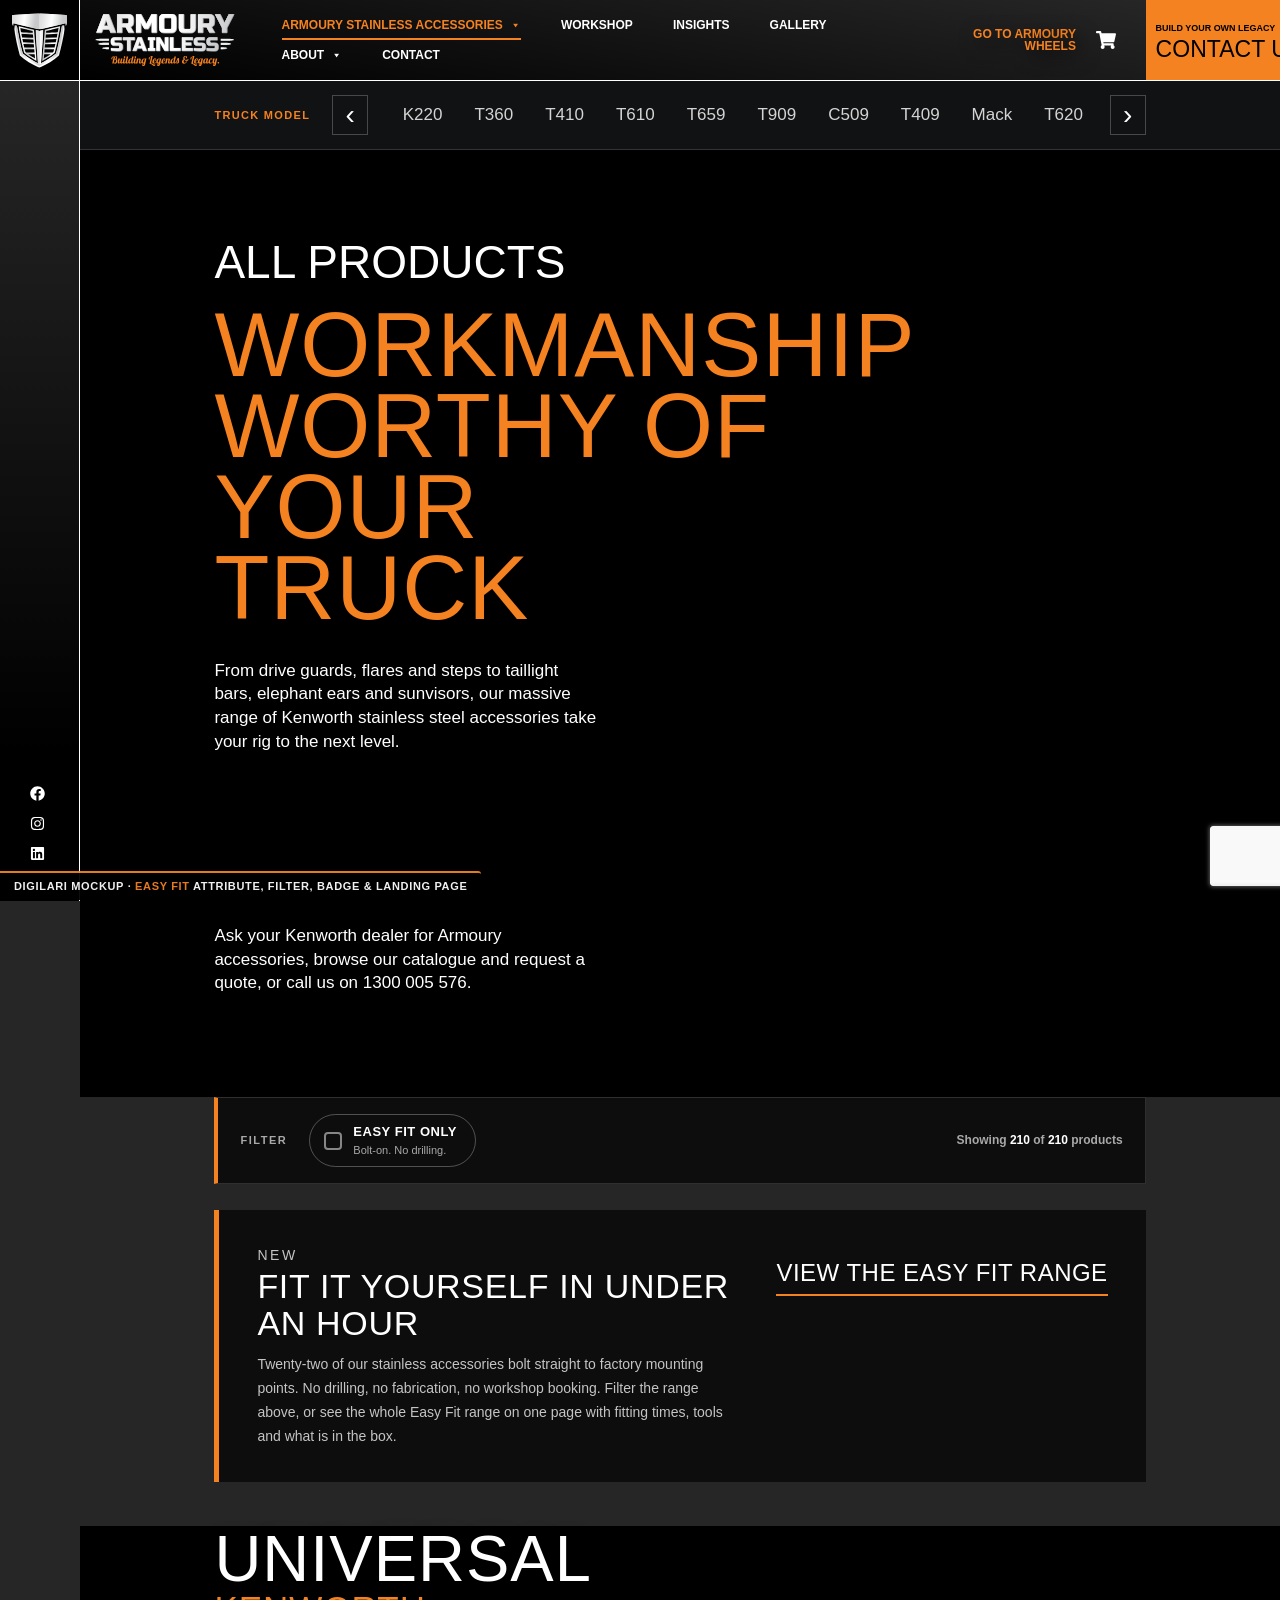
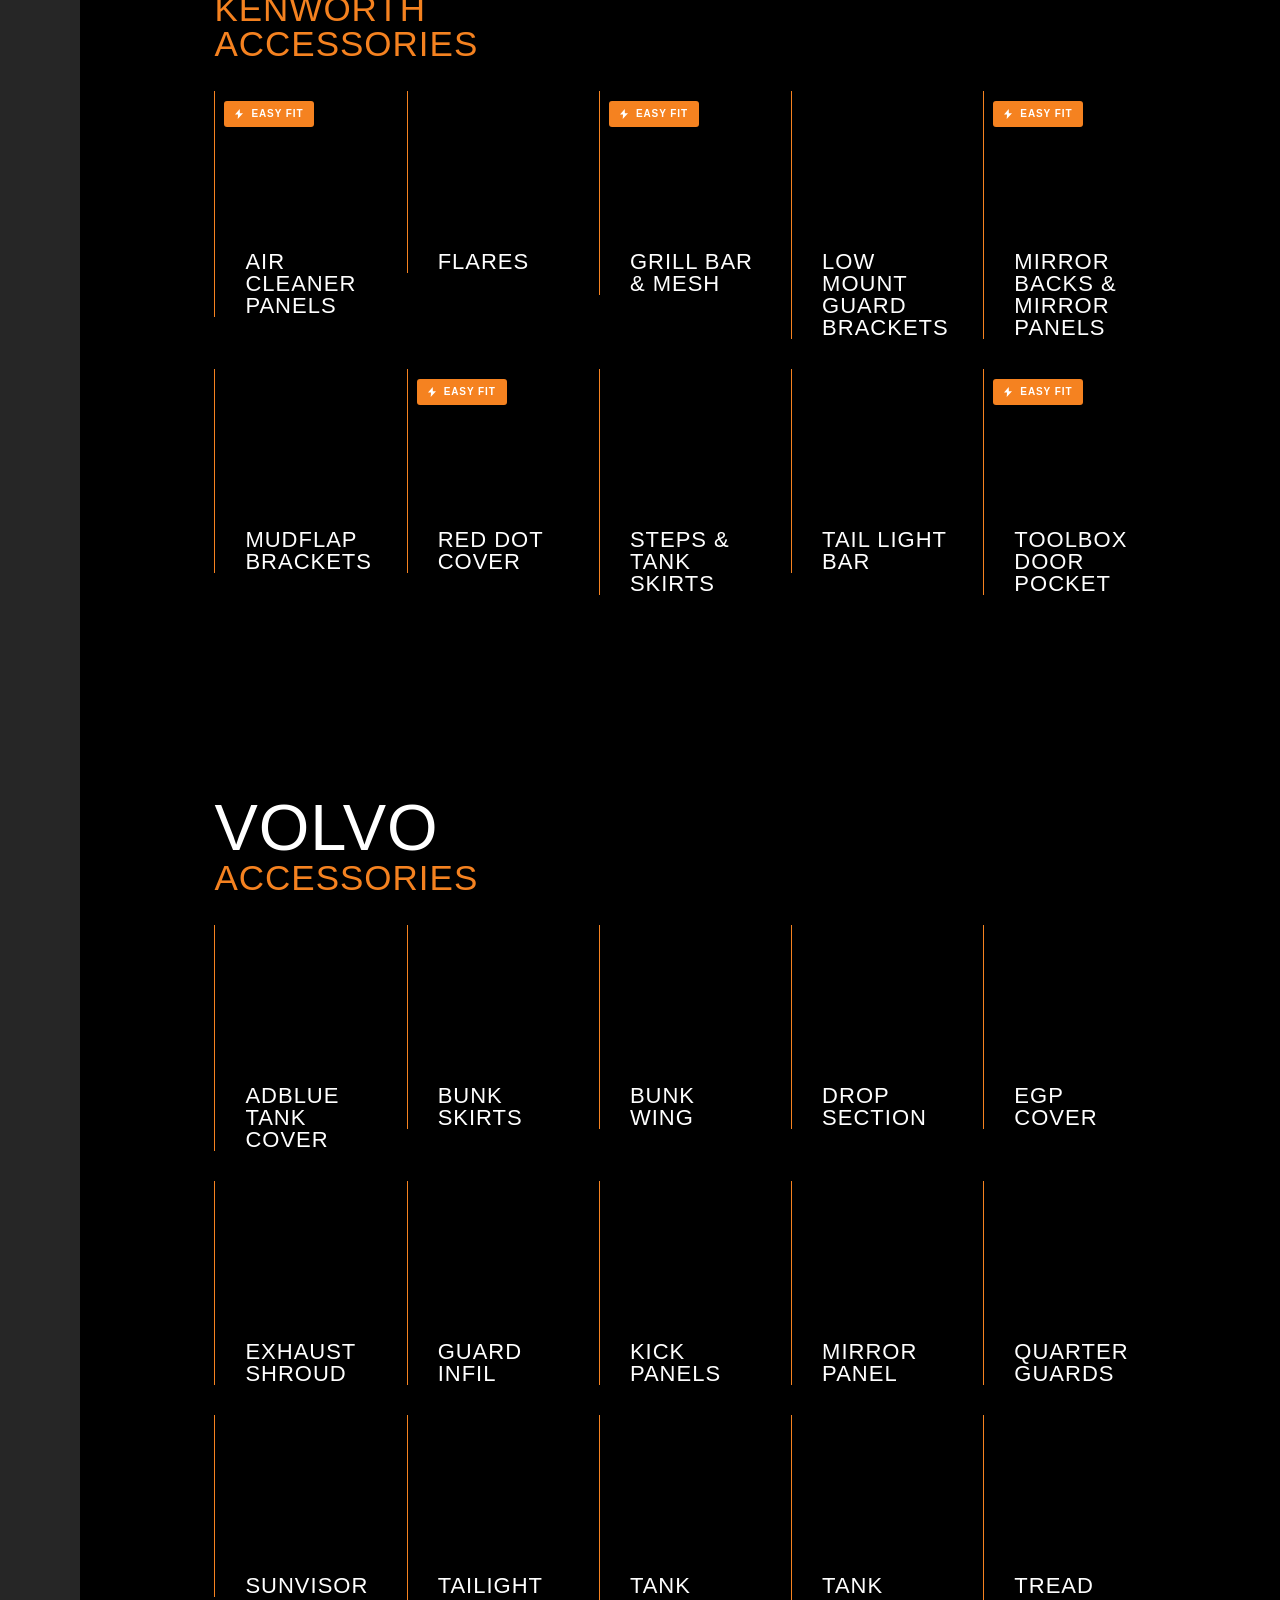
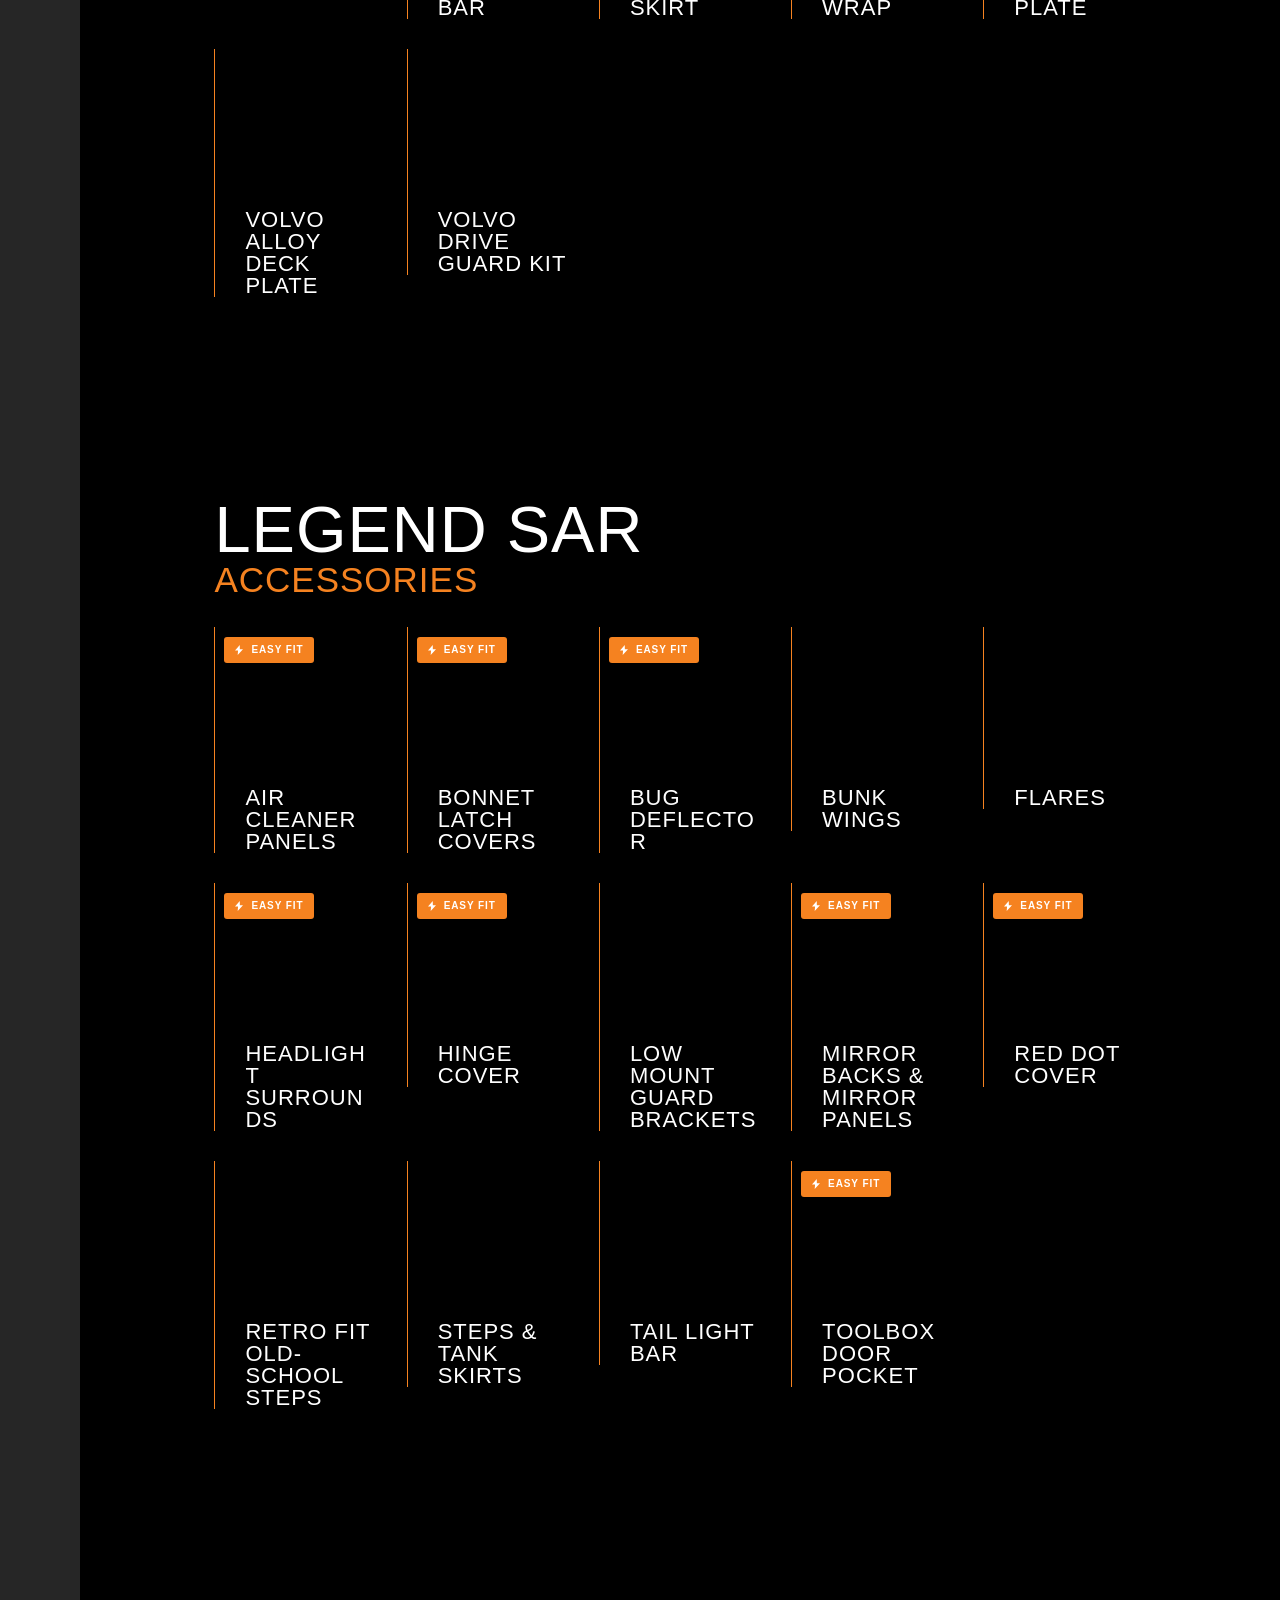
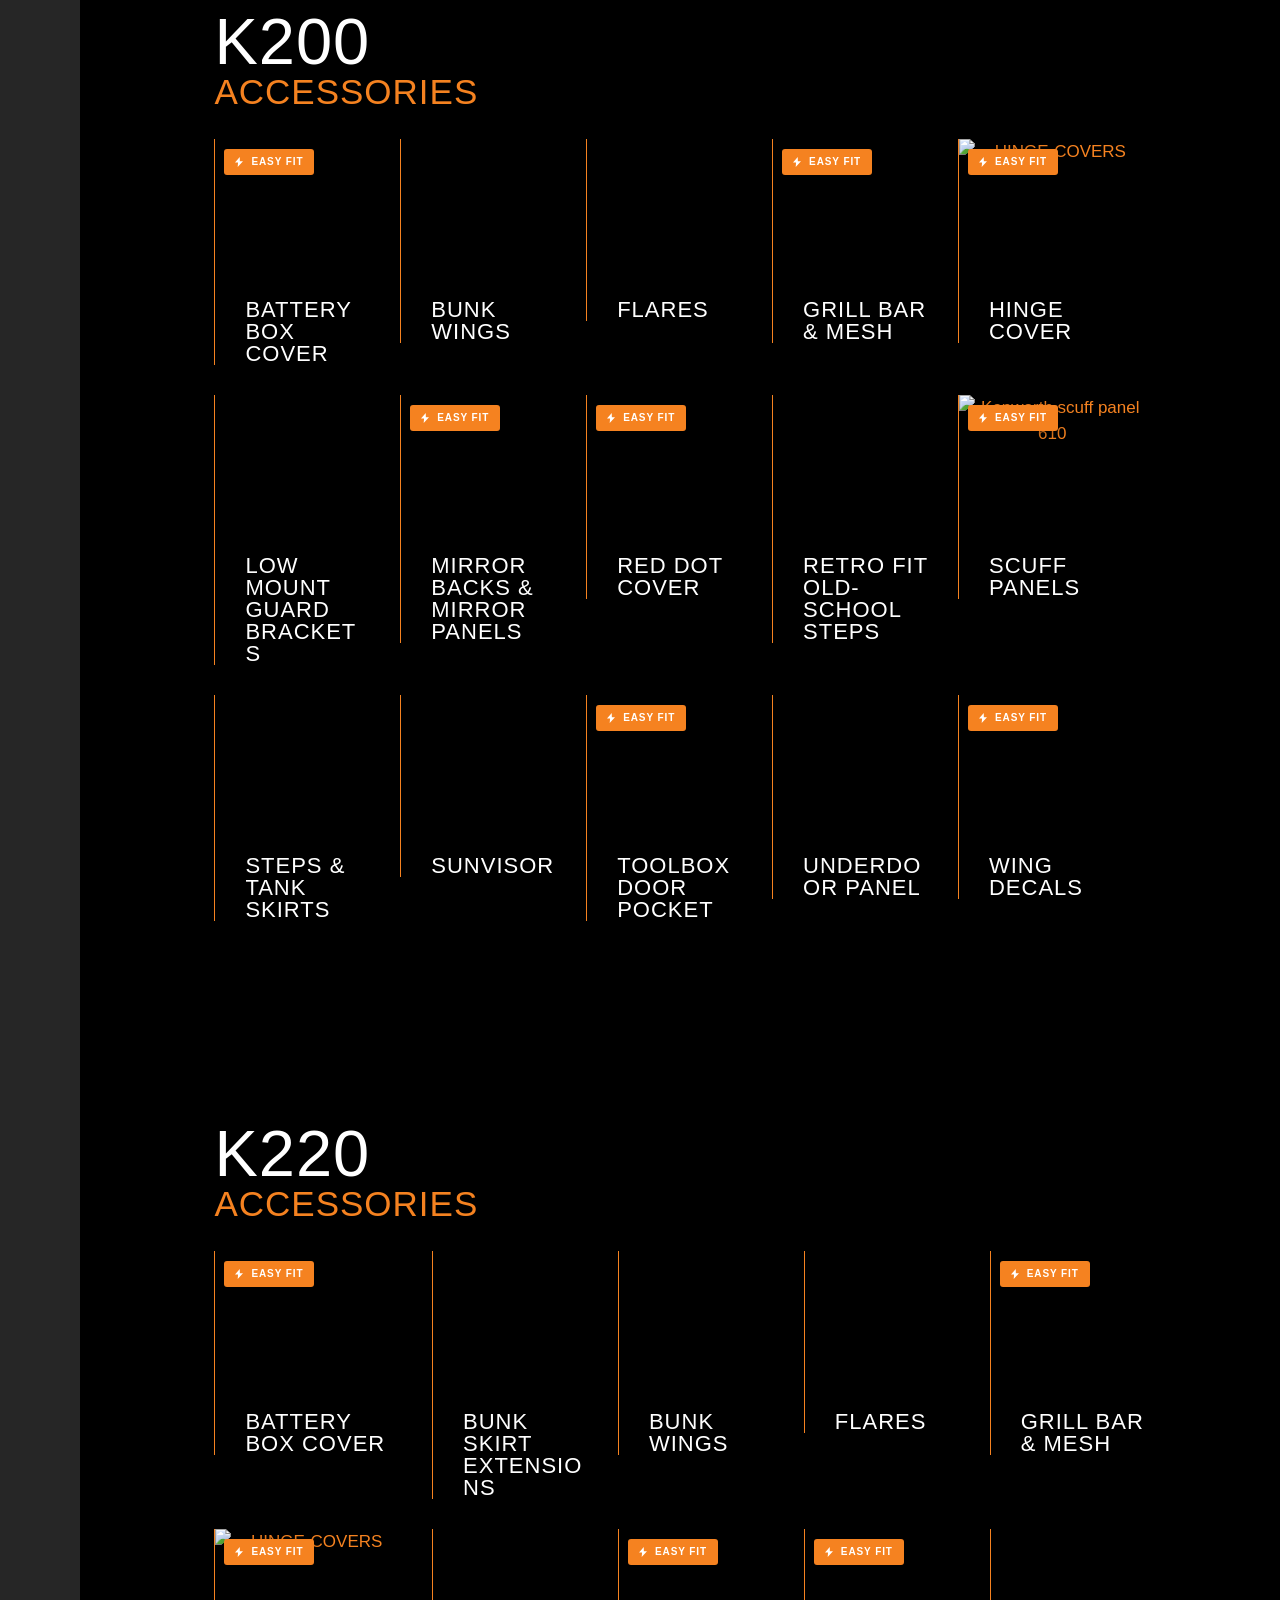
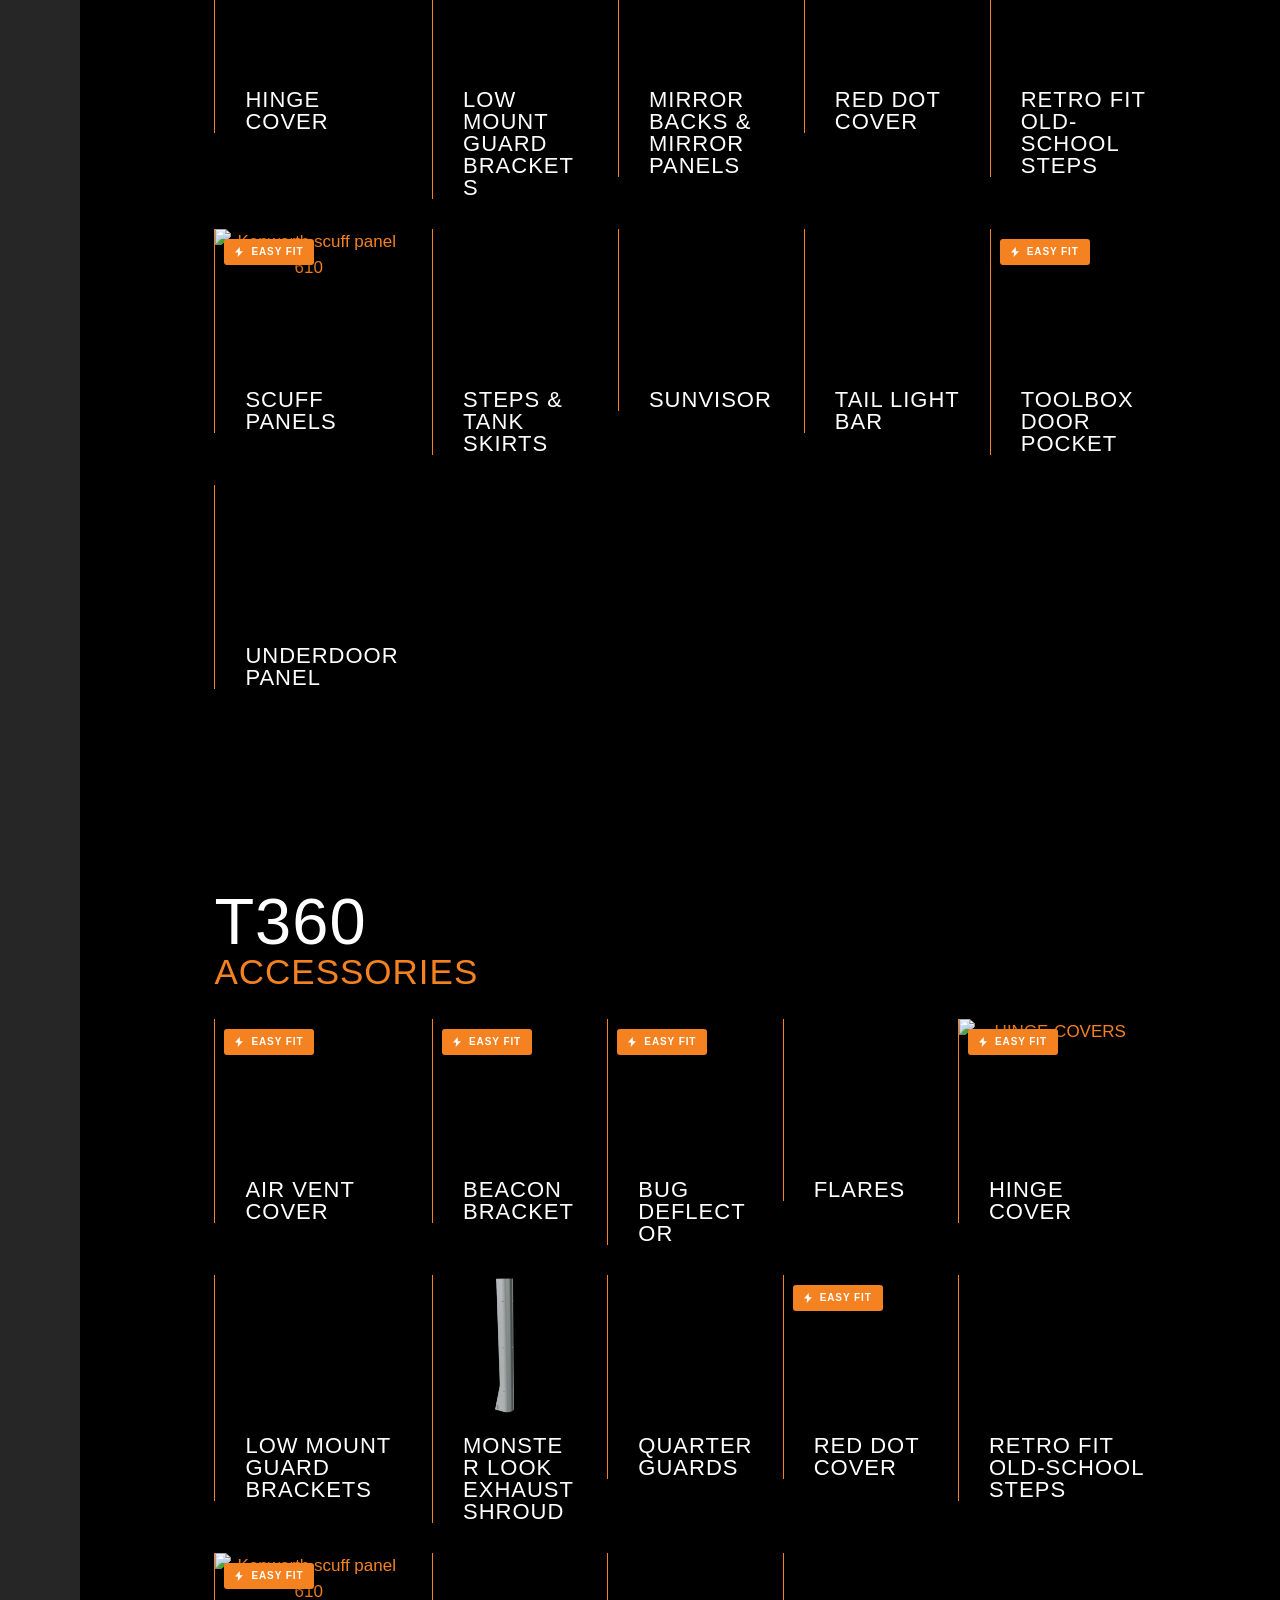
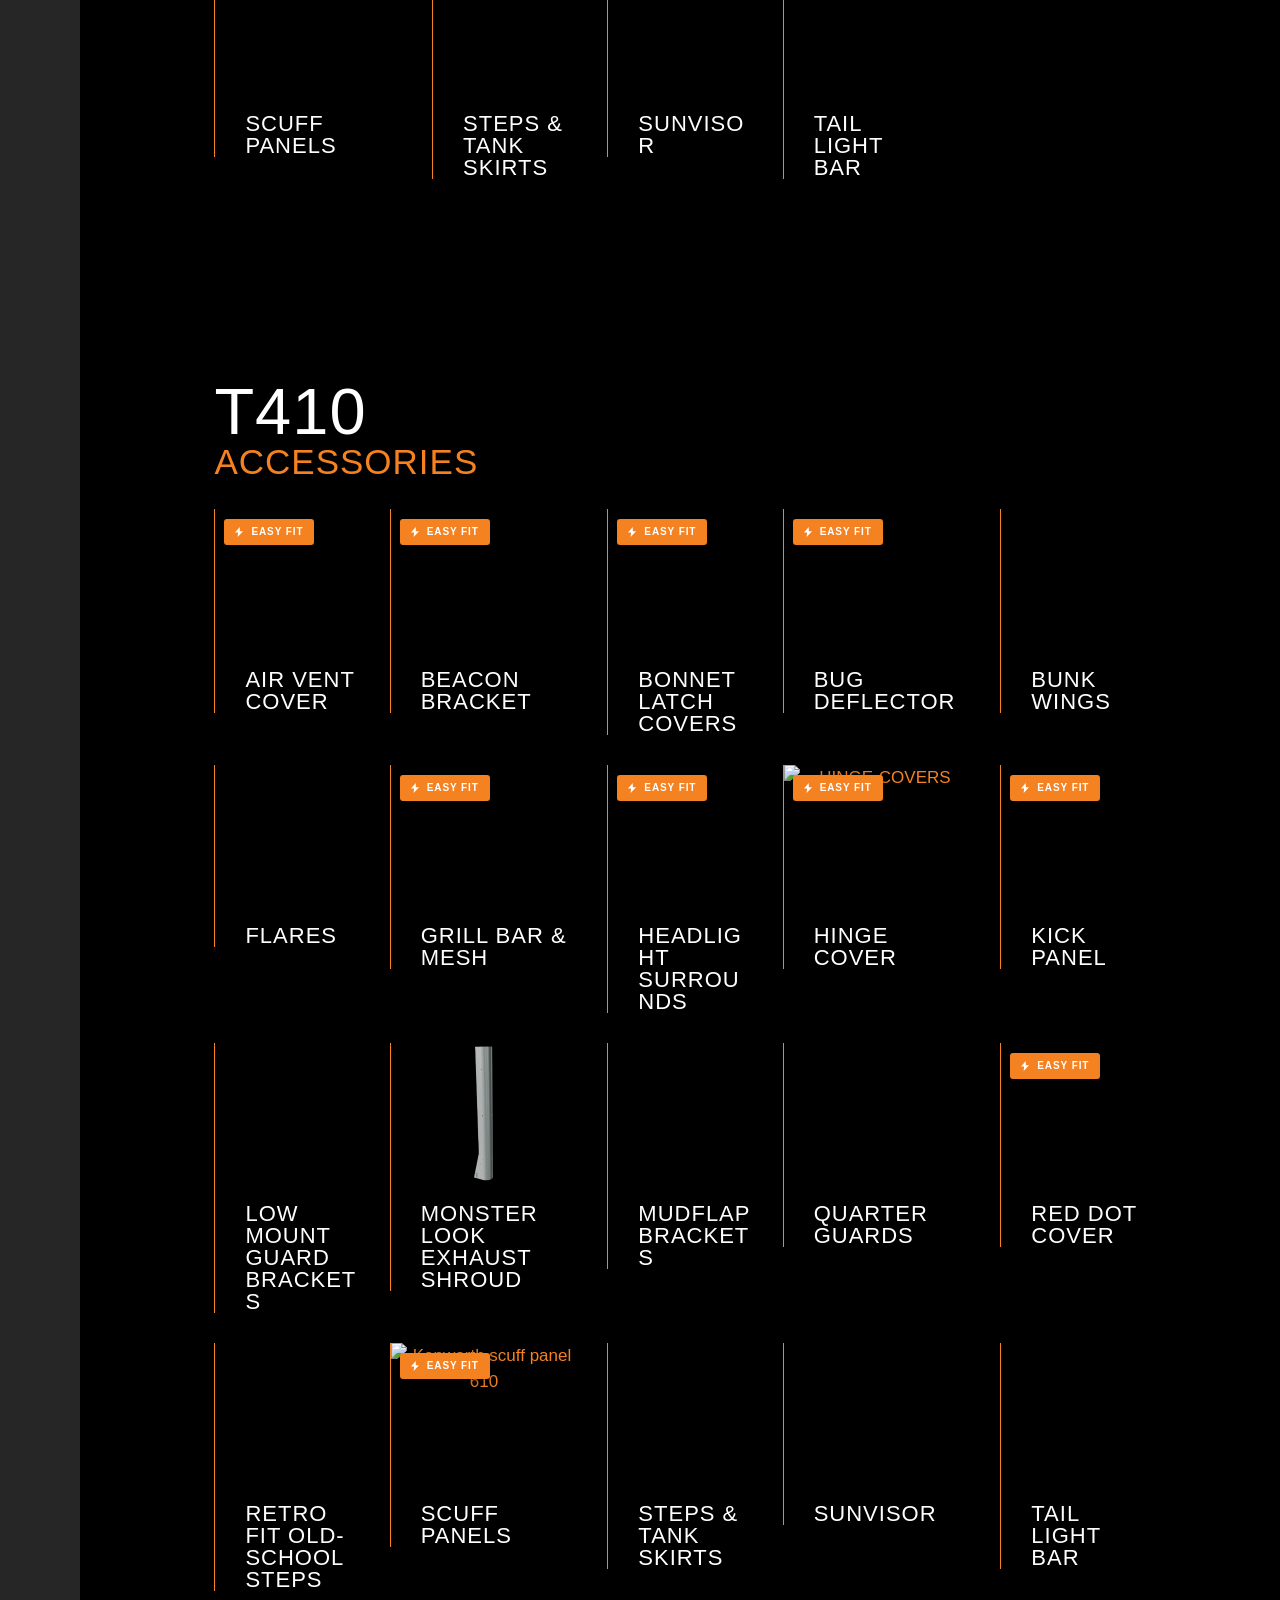
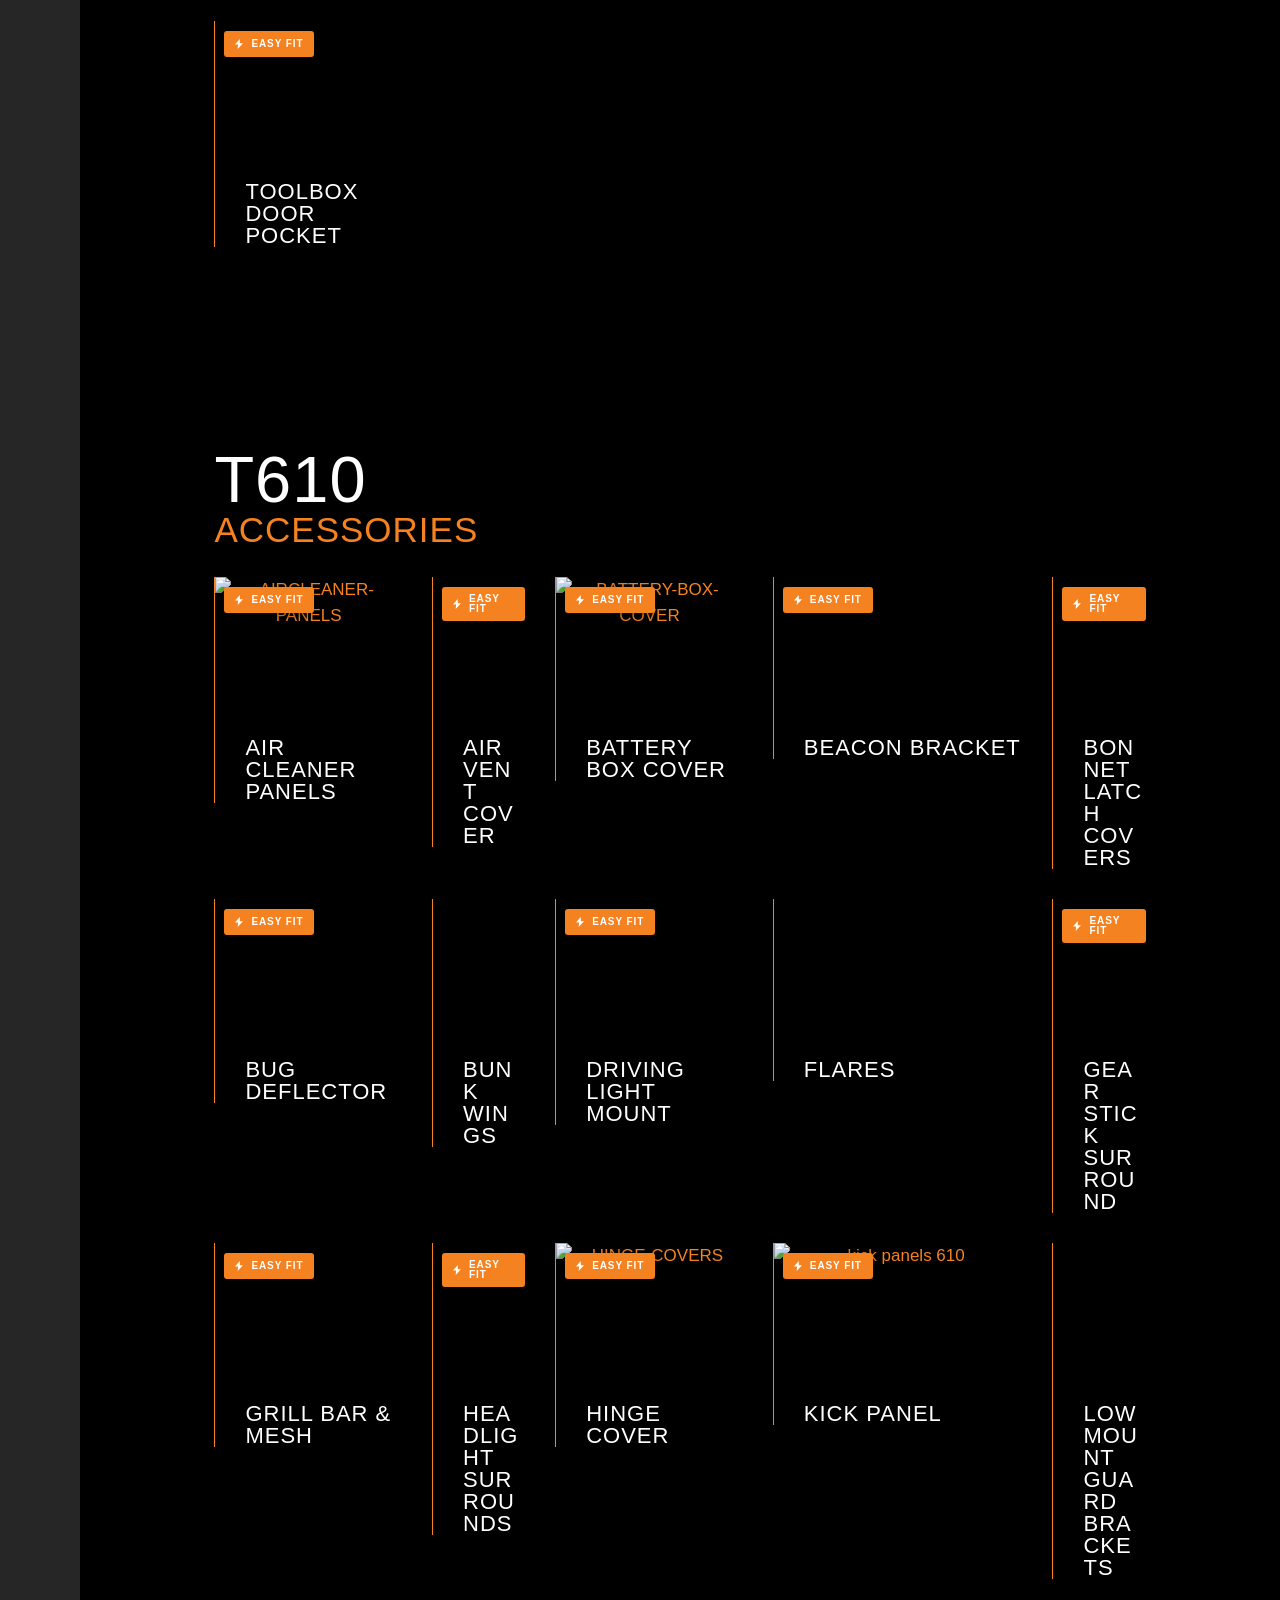
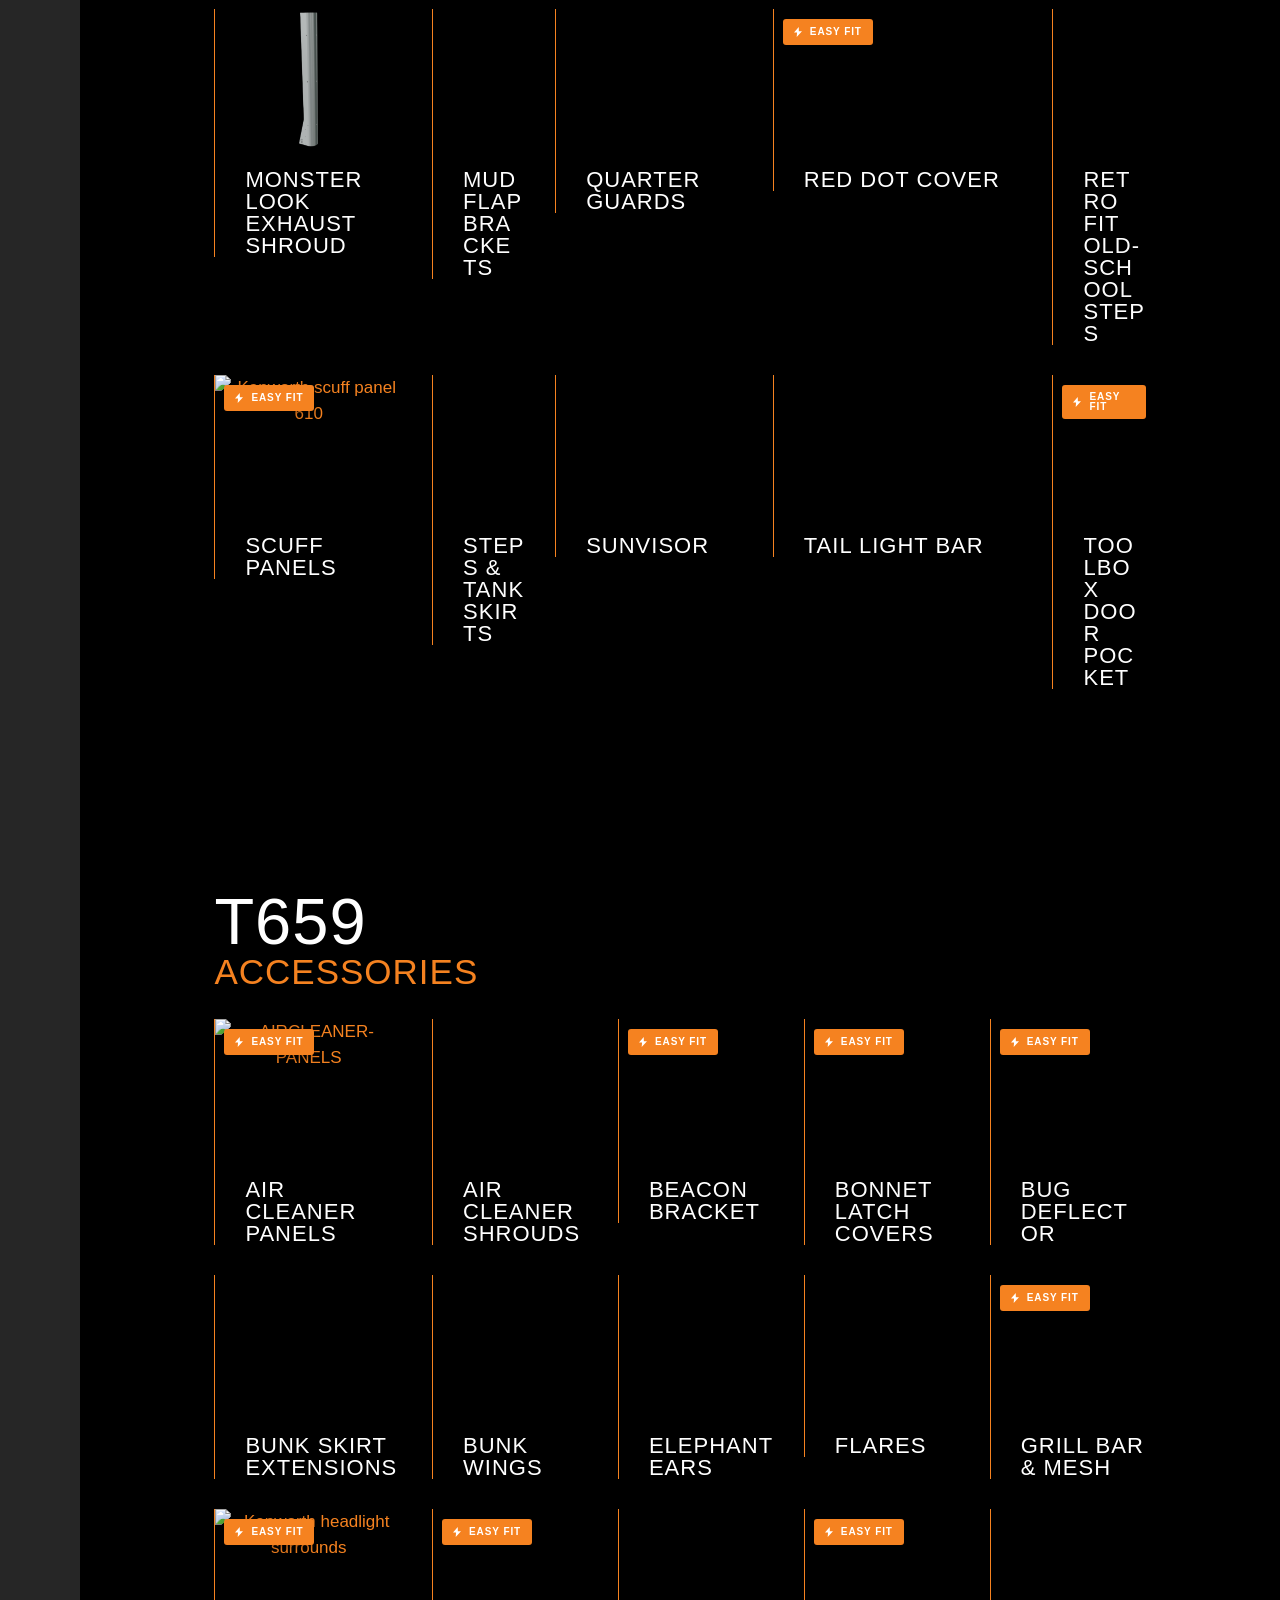
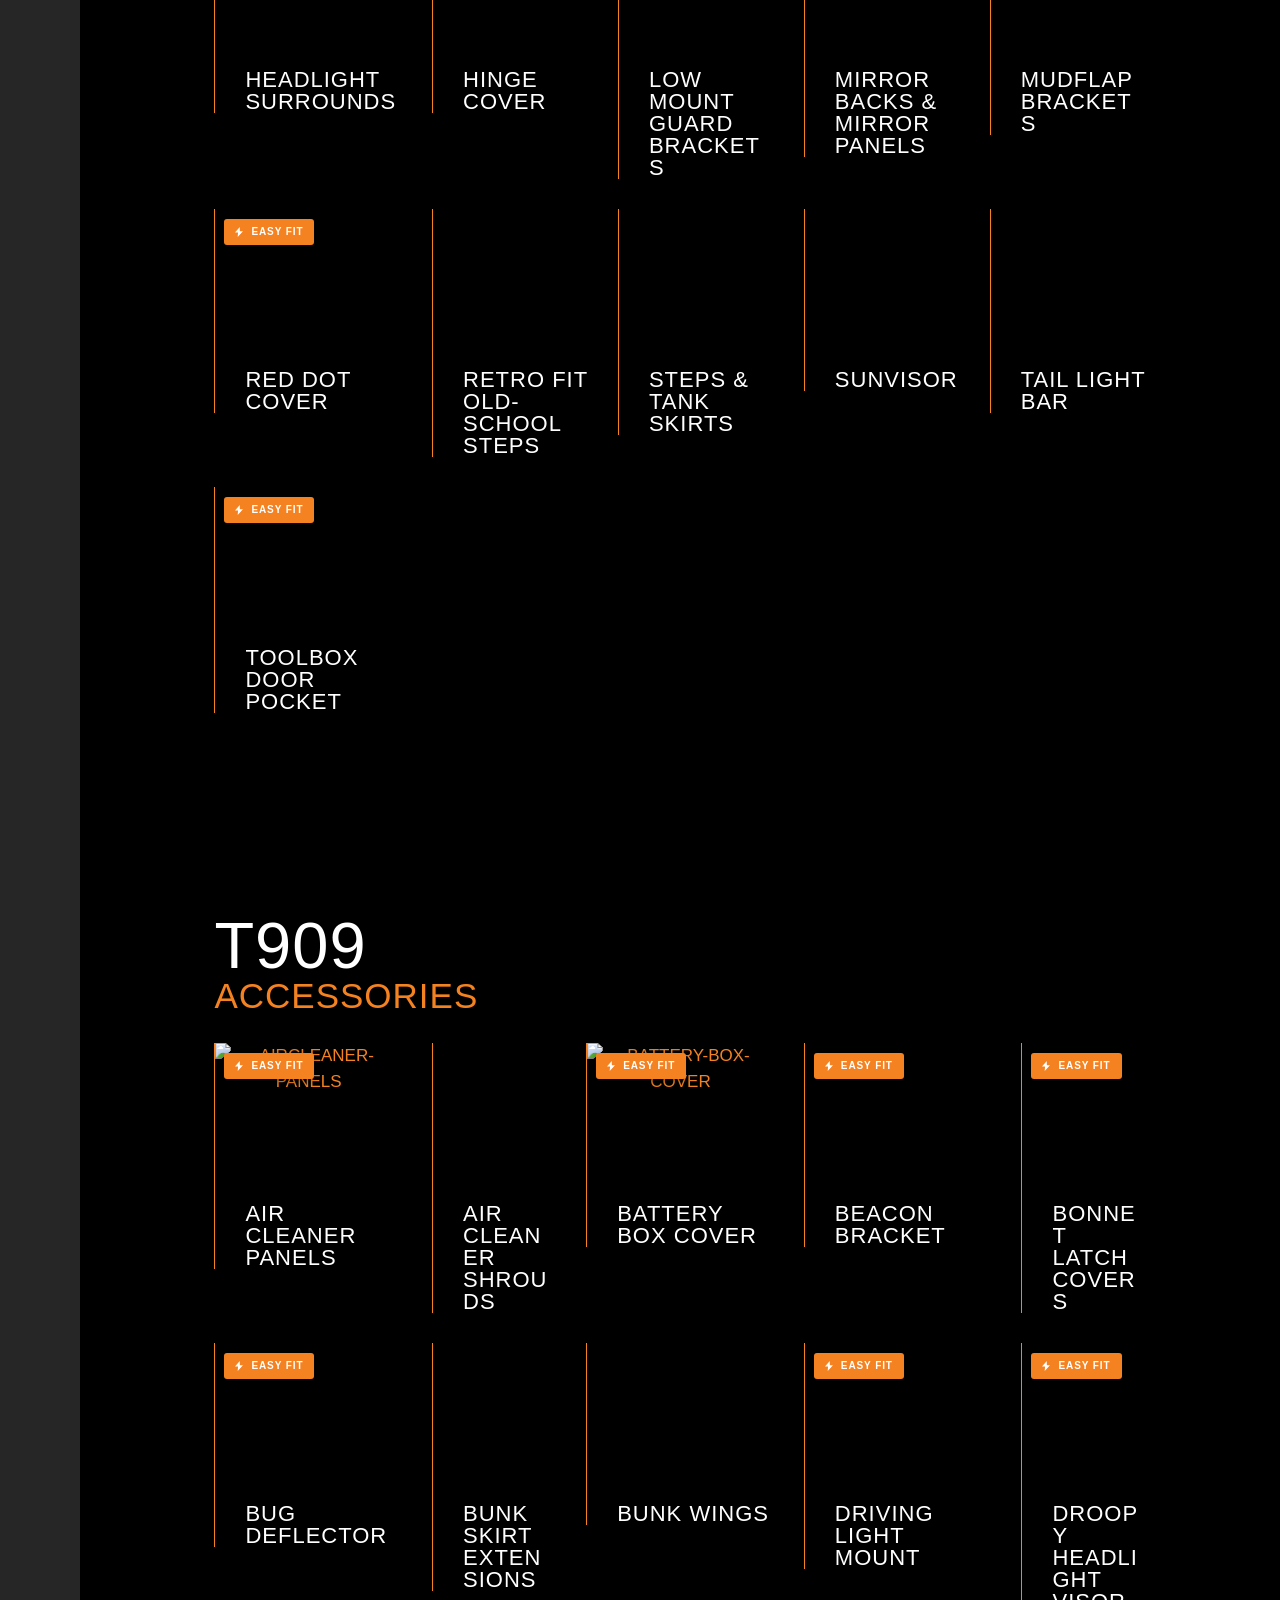
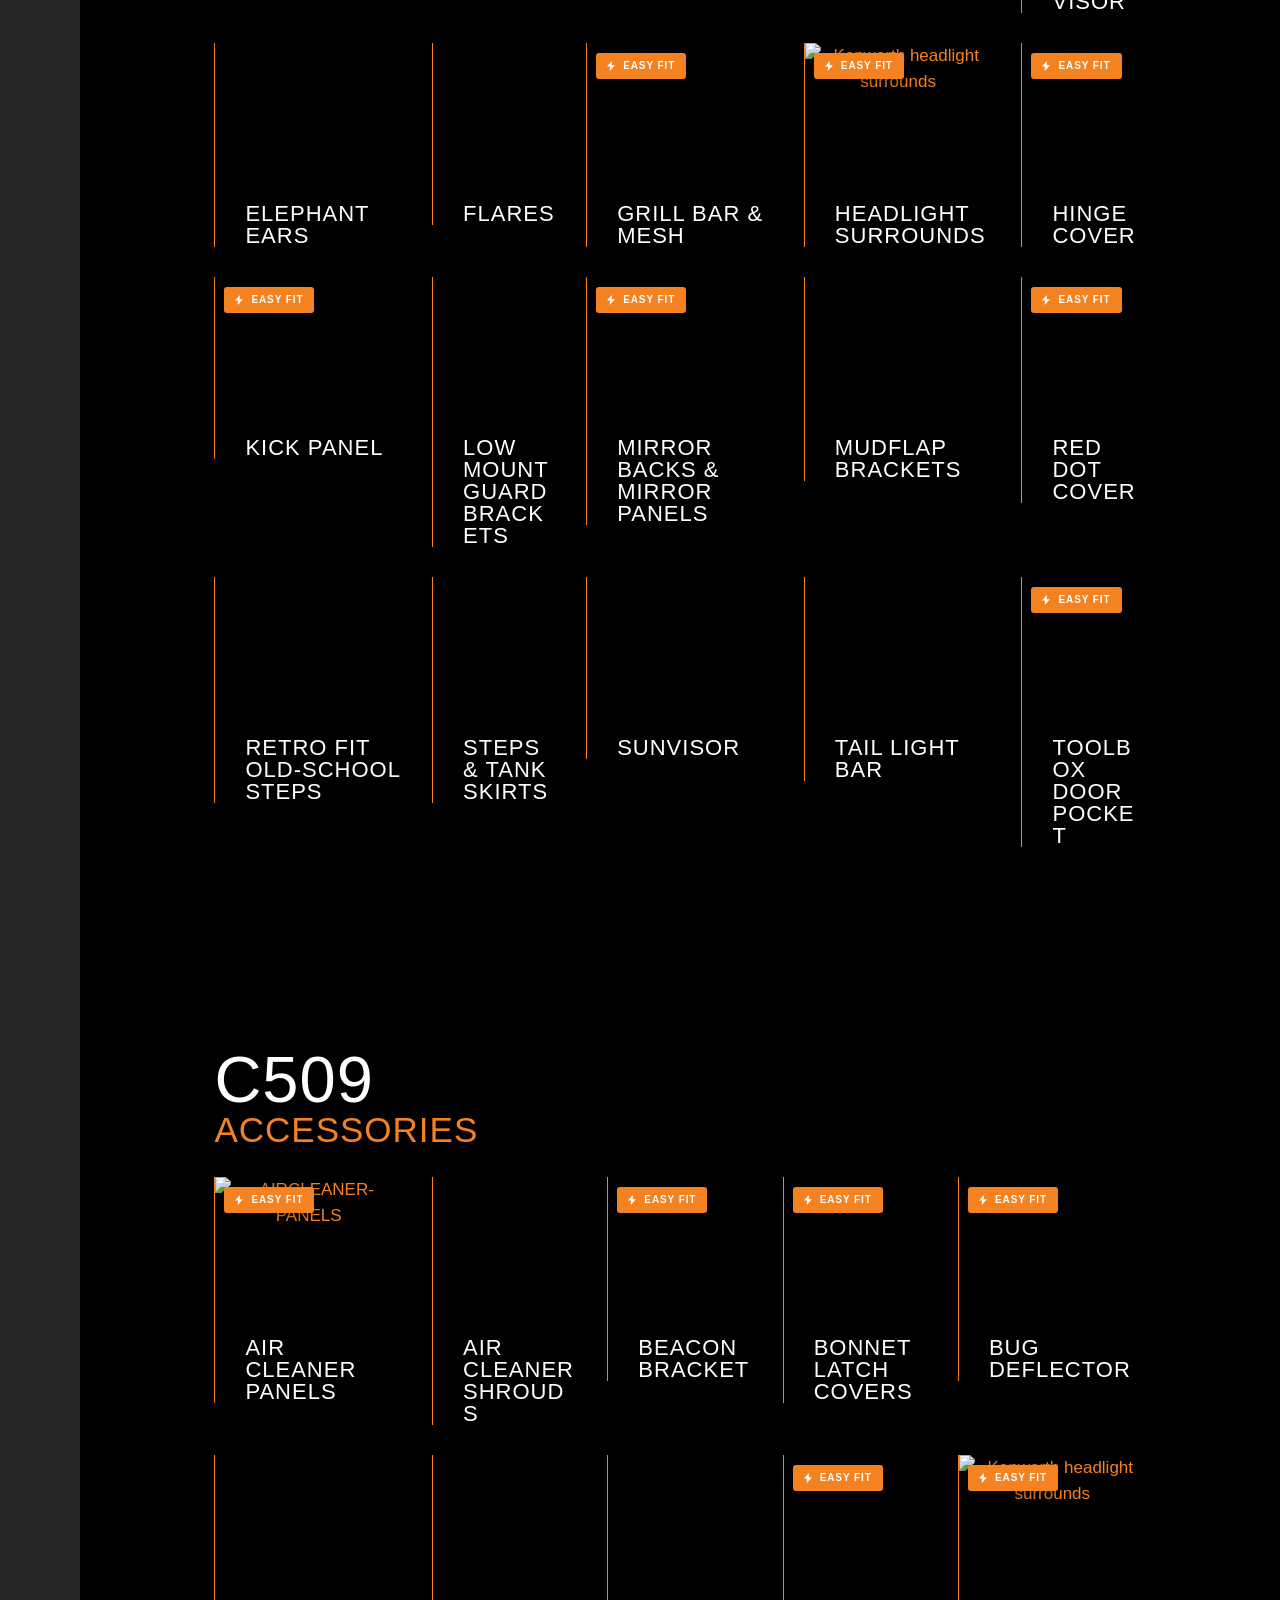
==== commit c1eab6ea: "Apply client trust messages, artwork and certificate scope" ====
--- a/accessories/index.html
+++ b/accessories/index.html
@@ -1248,7 +1248,7 @@
 <meta name="robots" content="noindex, nofollow">
 <!-- ==== DIGILARI EASY FIT MOCKUP :: END ================================ -->
 <script id="ag-mockup-nav" src="../assets/mockup-navigation.js?v=da5064a207" defer></script>
-<link id="ag-trust-css" rel="stylesheet" href="../assets/trust-signals.css?v=6eaa8f7679">
+<link id="ag-trust-css" rel="stylesheet" href="../assets/trust-signals.css?v=66bd82f77c">
 </head>
 <body class="archive post-type-archive post-type-archive-product wp-embed-responsive wp-theme-hello-elementor wp-child-theme-hello-child theme-hello-elementor woocommerce-shop woocommerce woocommerce-page woocommerce-js mega-menu-max-mega-menu-1 mega-menu-max-mega-menu-2 hello-elementor-default elementor-page-1309 elementor-default elementor-template-full-width elementor-kit-6 e--ua-blink e--ua-chrome e--ua-mac e--ua-webkit scrollpos-scrolled" data-elementor-device-mode="desktop">
 
@@ -6927,10 +6927,13 @@
 				</div>
 		<!-- AG TRUST START -->
 <section class="ag-trust" id="certifications" aria-labelledby="ag-trust-title"><div class="ag-trust__inner">
-<p class="ag-trust__eyebrow">Our standards. Your confidence.</p>
-<div class="ag-trust__head"><h2 id="ag-trust-title">Quality to rely on.<br><span>Every time.</span></h2><p class="ag-trust__intro">Armoury Group is ISO certified for quality, environmental and safety. The same commitment supports our stainless accessories, from the workshop to your truck.</p></div>
-<div class="ag-trust__systems" aria-label="Armoury Group ISO certification"><div class="ag-trust__system"><b>ISO certified</b><span>Quality</span></div><div class="ag-trust__system"><b>ISO certified</b><span>Environmental</span></div><div class="ag-trust__system"><b>ISO certified</b><span>Safety</span></div></div>
-<figure class="ag-trust__environment"><img src="../assets/trust/iso14001.png" alt="ISO 14001 environmental management certification" width="92" height="92" loading="lazy"><figcaption><strong>ISO 14001 certified</strong>Environmental management certification.</figcaption></figure><a class="ag-trust__link" href="https://armourygroup.com.au/contact-stainless/">Talk to us about our standards</a>
+<p class="ag-trust__eyebrow ag-trust__quality"><img class="ag-message__icon" src="../assets/trust/icons/quality-trust.svg" alt="" width="64" height="64" loading="lazy"><span>Quality you can trust</span></p>
+<div class="ag-trust__head"><h2 id="ag-trust-title">Quality to rely on.<br><span>Every time.</span></h2><div class="ag-trust__intro"><p class="ag-trust__know"><img class="ag-message__icon" src="../assets/trust/icons/know-trucks.svg" alt="" width="64" height="64" loading="lazy"><span><strong>We know trucks</strong>50+ years of industry experience, an eye for detail and a passion for quality go into our Australian-made stainless accessories.</span></p></div></div>
+<div class="ag-messages"><article class="ag-message"><img class="ag-message__icon" src="../assets/trust/icons/quality-first.svg" alt="" width="64" height="64" loading="lazy"><div><h3>Quality first</h3><p>Attention to detail, from the workshop to the finished accessory.</p></div></article><article class="ag-message"><img class="ag-message__icon" src="../assets/trust/icons/range.svg" alt="" width="64" height="64" loading="lazy"><div><h3>Massive range</h3><p>Explore accessories by truck model and product type.</p></div></article><article class="ag-message"><img class="ag-message__icon" src="../assets/trust/icons/road-tested.svg" alt="" width="64" height="64" loading="lazy"><div><h3>Road-tested performance</h3><p>Stainless accessories made for life on Australian roads.</p></div></article><article class="ag-message"><img class="ag-message__icon" src="../assets/trust/icons/aussie-made.svg" alt="" width="64" height="64" loading="lazy"><div><h3>Aussie made</h3><p>Australian-made stainless accessories, with an eye for detail and finish.</p></div></article><article class="ag-message"><img class="ag-message__icon" src="../assets/trust/icons/custom.svg" alt="" width="64" height="64" loading="lazy"><div><h3>Custom solutions</h3><p>Talk to the team about the details of your truck build.</p></div></article><article class="ag-message"><img class="ag-message__icon" src="../assets/trust/icons/innovating.svg" alt="" width="64" height="64" loading="lazy"><div><h3>Always innovating</h3><p>Ideas and detailed design brought together for your next build.</p></div></article></div>
+<div class="ag-trust__standards"><h3><img class="ag-message__icon" src="../assets/trust/icons/standards.svg" alt="" width="64" height="64" loading="lazy"><span>Standards &amp; certifications</span></h3><p>Armoury Group’s quality, safety and environmental management system covers the design, manufacturing, supply and distribution of premium alloy truck wheels and stainless steel truck accessories.</p></div>
+<div class="ag-trust__systems" aria-label="Armoury Group management system standards"><div class="ag-trust__system"><b>ISO 9001:2015</b><span>Quality management</span><img class="ag-system__icon" src="../assets/trust/icons/standards.svg" alt="" width="64" height="64" loading="lazy"></div><div class="ag-trust__system"><b>ISO 45001:2018</b><span>Occupational health &amp; safety</span><img class="ag-system__icon" src="../assets/trust/icons/standards.svg" alt="" width="64" height="64" loading="lazy"></div><div class="ag-trust__system"><b>ISO 14001:2015</b><span>Environmental management</span><img class="ag-system__icon" src="../assets/trust/iso14001.png" alt="" width="56" height="56" loading="lazy"></div></div>
+
+<div class="ag-trust__support"><div><img class="ag-message__icon" src="../assets/trust/icons/supply.svg" alt="" width="64" height="64" loading="lazy"><span><strong>Supply you can rely on</strong>Help with ordering, availability and fitment.</span></div><div><img class="ag-message__icon" src="../assets/trust/icons/service.svg" alt="" width="64" height="64" loading="lazy"><span><strong>Service that delivers</strong>Support from specification through to your next build.</span></div></div><a class="ag-trust__link" href="https://armourygroup.com.au/contact-stainless/">Talk to the team</a>
 </div></section>
 <!-- AG TRUST END -->
 <div class="elementor-element elementor-element-e81a467 e-flex e-con-boxed e-con e-parent" data-id="e81a467" data-element_type="container" data-e-type="container" data-settings="{&quot;background_background&quot;:&quot;classic&quot;}">
--- a/assets/trust-signals.css
+++ b/assets/trust-signals.css
@@ -1,12 +1,17 @@
 
 @font-face{font-family:ArmouryTrust;src:url(AgencyFBBlack.woff2) format("woff2");font-display:swap}
-.ag-trust,.ag-stories,.ag-voices{--orange:#f58220;--line:#34363b;color:#fff;background:#101114;font-family:Montserrat,Arial,sans-serif;padding:84px 10.5vw;position:relative;isolation:isolate}
-.ag-trust *,.ag-stories *,.ag-voices *{box-sizing:border-box}
-.ag-trust__inner,.ag-stories__inner,.ag-voices__inner{max-width:1400px;margin:auto}
+.ag-trust,.ag-stories,.ag-voices,.ag-benefits{--orange:#f58220;--line:#34363b;color:#fff;background:#101114;font-family:Montserrat,Arial,sans-serif;padding:84px 10.5vw;position:relative;isolation:isolate}
+.ag-trust *,.ag-stories *,.ag-voices *,.ag-benefits *{box-sizing:border-box}
+.ag-trust__inner,.ag-stories__inner,.ag-voices__inner,.ag-benefits__inner{max-width:1400px;margin:auto}
 .ag-trust__eyebrow,.ag-stories__eyebrow{margin:0 0 18px;color:var(--orange);font-size:11px;font-weight:700;letter-spacing:.18em;text-transform:uppercase}
 .ag-trust__head,.ag-stories__head{display:grid;grid-template-columns:1.12fr .88fr;gap:40px;align-items:end;margin-bottom:36px}
-.ag-trust h2,.ag-stories h2,.ag-voices h2{font-family:ArmouryTrust,Agency,"Arial Narrow",sans-serif;font-weight:400;font-size:clamp(42px,4.6vw,72px);line-height:.98;text-transform:uppercase;color:#fff;margin:0}
+.ag-trust h2,.ag-stories h2,.ag-voices h2,.ag-benefits h2{font-family:ArmouryTrust,Agency,"Arial Narrow",sans-serif;font-weight:400;font-size:clamp(42px,4.6vw,72px);line-height:.98;text-transform:uppercase;color:#fff;margin:0}
 .ag-trust h2 span{color:var(--orange)}
+.ag-trust__heritage{margin:20px 0 0;color:var(--orange);font-size:11px;font-weight:700;line-height:1.6;letter-spacing:.14em;text-transform:uppercase}
+.ag-trust__intro p{margin:0 0 14px}
+.ag-trust__intro p:last-of-type{margin-bottom:0}
+.ag-trust__story{display:inline-block;margin-top:16px;padding:4px 0;border-bottom:2px solid var(--orange);color:#fff;text-decoration:none;font-size:12px;font-weight:700;letter-spacing:.08em;text-transform:uppercase}
+.ag-trust__story:hover{color:var(--orange)}
 .ag-trust__intro,.ag-stories__intro{color:#c9cbd0;font-size:15px;line-height:1.7;margin:0;max-width:55ch}
 .ag-trust__systems{display:grid;grid-template-columns:repeat(3,minmax(0,1fr));border:1px solid var(--line);background:#191b1f}
 .ag-trust__system{padding:22px 24px;min-width:0}
@@ -61,6 +66,70 @@
 .ag-voices h2{font-size:42px;margin-bottom:30px}
 .ag-voices__grid{display:grid;grid-template-columns:repeat(3,minmax(0,1fr));gap:32px}
 .ag-voice{margin:0;min-width:0}
+.ag-stories__quotes{margin-top:36px;padding-top:32px;border-top:1px solid var(--line)}
+.ag-benefits{background:#191b1f}
+.ag-benefits__head{display:grid;grid-template-columns:1.12fr .88fr;gap:40px;align-items:end;margin-bottom:36px}
+.ag-benefits__intro{font-size:15px;line-height:1.7;color:#c9cbd0;margin:0;max-width:60ch}
+.ag-benefits__grid{display:grid;grid-template-columns:repeat(2,minmax(0,1fr));gap:28px 40px}
+.ag-benefit{padding-top:24px;border-top:1px solid #45474d;min-width:0}
+.ag-benefit h3{font-family:ArmouryTrust,Agency,sans-serif;font-size:32px;font-weight:400;line-height:1.1;text-transform:uppercase;color:var(--orange);margin:0 0 12px}
+.ag-benefit p{color:#c9cbd0;font-size:14px;line-height:1.7;margin:0;max-width:60ch}
+.ag-message__icon{display:block;width:64px;height:64px;object-fit:contain;flex:0 0 64px}
+:is(.ag-trust,.ag-benefits) img.ag-message__icon{width:var(--ag-icon-size,64px);height:var(--ag-icon-size,64px);max-width:var(--ag-icon-size,64px);flex:0 0 var(--ag-icon-size,64px);min-width:0}
+.ag-trust__quality{--ag-icon-size:42px}
+.ag-trust__know{--ag-icon-size:52px}
+.ag-trust__standards{--ag-icon-size:44px}
+.ag-trust__support{--ag-icon-size:48px}
+.ag-message>div{min-width:0}
+.ag-trust img.ag-system__icon{width:46px;height:46px;max-width:46px}
+.elementor img.ag-range-icon{width:64px;height:64px;max-width:64px}
+.elementor .ag-contactcta__kicker img{width:40px;height:40px;max-width:40px}
+.ag-messages{display:grid;grid-template-columns:repeat(2,minmax(0,1fr));gap:28px 36px;margin-bottom:36px}
+.ag-message{display:flex;gap:20px;padding-top:24px;border-top:1px solid var(--line);min-width:0}
+.ag-message h3{font-family:ArmouryTrust,Agency,sans-serif;font-size:29px;font-weight:400;line-height:1.1;text-transform:uppercase;color:#fff;margin:0 0 10px}
+.ag-message p{font-size:13px;line-height:1.7;color:#c9cbd0;margin:0;max-width:52ch}
+.ag-benefits .ag-messages{margin-bottom:0}
+.ag-trust__quality{display:flex;align-items:center;gap:14px}
+.ag-trust__quality img{width:42px;height:42px;flex-basis:42px}
+.ag-trust__know{display:flex;gap:18px;align-items:flex-start}
+.ag-trust__know img{width:52px;height:52px;flex-basis:52px}
+.ag-trust__know strong{display:block;color:#fff;margin-bottom:6px;font-size:12px;text-transform:uppercase;letter-spacing:.08em}
+.ag-trust__stainless{display:grid;grid-template-columns:1.1fr .9fr;gap:36px;align-items:start;margin-bottom:36px}
+.ag-trust__stainless .ag-messages{margin-bottom:0}
+.ag-trust__stainless .ag-message{display:block}
+.ag-trust__stainless .ag-message__icon{margin-bottom:14px}
+.ag-trust__project{margin:0;position:sticky;top:100px}
+.ag-trust__project img{display:block;width:100%;height:370px;object-fit:cover}
+.ag-trust__project figcaption{font-size:10px;line-height:1.6;color:#aeb1b8;padding-top:10px}
+.ag-trust__standards{border-top:1px solid var(--line);padding-top:28px;margin-top:32px;margin-bottom:24px}
+.ag-trust__standards h3{display:flex;gap:14px;align-items:center;font-family:ArmouryTrust,Agency,sans-serif;font-size:30px;font-weight:400;text-transform:uppercase;color:#fff;margin:0 0 14px}
+.ag-trust__standards img{width:44px;height:44px;flex-basis:44px}
+.ag-trust__standards p{font-size:13px;line-height:1.7;color:#c9cbd0;margin:0;max-width:100ch}
+.ag-trust__system{position:relative;padding-right:76px;min-height:120px}
+.ag-trust__system span{font-size:25px}
+.ag-system__icon{position:absolute;right:16px;top:24px;width:46px;height:46px;object-fit:contain}
+.ag-trust .ag-trust__system{padding:22px 80px 22px 24px;min-width:0}
+.ag-trust .ag-trust__system span{white-space:normal;overflow-wrap:normal}
+.ag-trust__warranty{display:flex;align-items:center;gap:22px;margin-top:36px;padding-top:26px;border-top:1px solid var(--line)}
+.ag-trust__warranty h3{font-family:ArmouryTrust,Agency,sans-serif;font-size:30px;font-weight:400;color:#fff;margin:0 0 8px;text-transform:uppercase}
+.ag-trust__warranty p{font-size:13px;line-height:1.6;color:#c9cbd0;margin:0}
+.ag-trust__support{display:grid;grid-template-columns:1fr 1fr;gap:32px;margin-top:32px;padding-top:26px;border-top:1px solid var(--line)}
+.ag-trust__support>div{display:flex;gap:16px;align-items:center;color:#c9cbd0;font-size:12px;line-height:1.6}
+.ag-trust__support img{width:48px;height:48px;flex-basis:48px}
+.ag-trust__support strong{display:block;color:#fff;font-weight:700;font-size:12px;margin-bottom:5px}
+.ag-range-icon{width:64px;height:64px;object-fit:contain;display:block;margin-bottom:16px}
+.ag-range-label{font:700 11px/1.6 Montserrat,Arial,sans-serif;color:#f58220;letter-spacing:.14em;text-transform:uppercase;margin:0 0 16px}
+.ag-contactcta__kicker img{display:inline-block;width:40px;height:40px;vertical-align:middle;margin-right:14px}
+.ag-story__detail{margin:0;border-bottom:1px solid var(--line);display:flex;align-items:center;background:#15161a;gap:14px;padding:10px 16px}
+.ag-story__detail img{display:block;width:110px;height:70px;object-fit:cover}
+.ag-story__detail figcaption{color:#acafb7;font-size:10px;line-height:1.5}
+.ag-voices__grid--two{grid-template-columns:repeat(2,minmax(0,1fr));align-items:center}
+.ag-voice--photo{display:flex;align-items:center;gap:18px}
+.ag-voice--photo img{display:block;width:130px;height:130px;object-fit:cover;object-view-box:inset(0 29.7% 0 0)}
+@media(max-width:1100px){.ag-trust__stainless{grid-template-columns:1fr}.ag-trust__project{position:static}.ag-trust__project img{height:320px}.ag-message{gap:14px}.ag-message h3{font-size:27px}.ag-trust__system{padding:20px 65px 20px 18px}.ag-system__icon{right:12px;width:38px;height:38px}}
+@media(max-width:640px){.ag-messages{--ag-icon-size:56px}.ag-messages,.ag-trust__support,.ag-voices__grid--two{grid-template-columns:1fr}.ag-trust__stainless .ag-message{display:flex}.ag-trust__stainless .ag-message__icon{margin:0}.ag-trust__project img{height:250px}.ag-message__icon{width:56px;height:56px;flex-basis:56px}.ag-trust__head{gap:24px}.ag-trust__system{min-height:102px}.ag-message h3{font-size:28px}.ag-voice--photo{align-items:flex-start}.ag-voice--photo img{width:100px;height:100px}}
+@media(max-width:1100px){.ag-benefits{padding-left:7vw;padding-right:7vw}}
+@media(max-width:640px){.ag-benefits{padding:52px 24px}.ag-benefits__head,.ag-benefits__grid{grid-template-columns:1fr;gap:24px}}
 @media(min-width:1800px){.ag-story__image{height:290px}}
 @media(max-width:1100px){.ag-trust,.ag-stories,.ag-voices{padding-left:7vw;padding-right:7vw}.ag-trust__groups{grid-template-columns:1fr;gap:26px}.ag-stories__grid{grid-template-columns:1fr 1fr}.ag-stories__grid:not(.ag-stories__grid--two) .ag-story:last-child{grid-column:1/-1}.ag-voices__grid{grid-template-columns:1fr;gap:28px}}
 @media(max-width:640px){.ag-trust,.ag-stories,.ag-voices{padding:52px 24px}.ag-trust__head,.ag-stories__head{grid-template-columns:1fr;gap:22px}.ag-trust__systems{grid-template-columns:1fr}.ag-trust__system{padding:18px 20px}.ag-trust__system+.ag-trust__system{border-left:0;border-top:1px solid var(--line)}.ag-stories__grid,.ag-stories__grid--two{grid-template-columns:1fr}.ag-stories__grid .ag-story:last-child{grid-column:auto}.ag-story__body{padding:22px}.ag-story__image{height:230px}.ag-stories__grid:not(.ag-stories__grid--two) .ag-story__meta,.ag-stories__grid:not(.ag-stories__grid--two) .ag-story h3{min-height:0}}
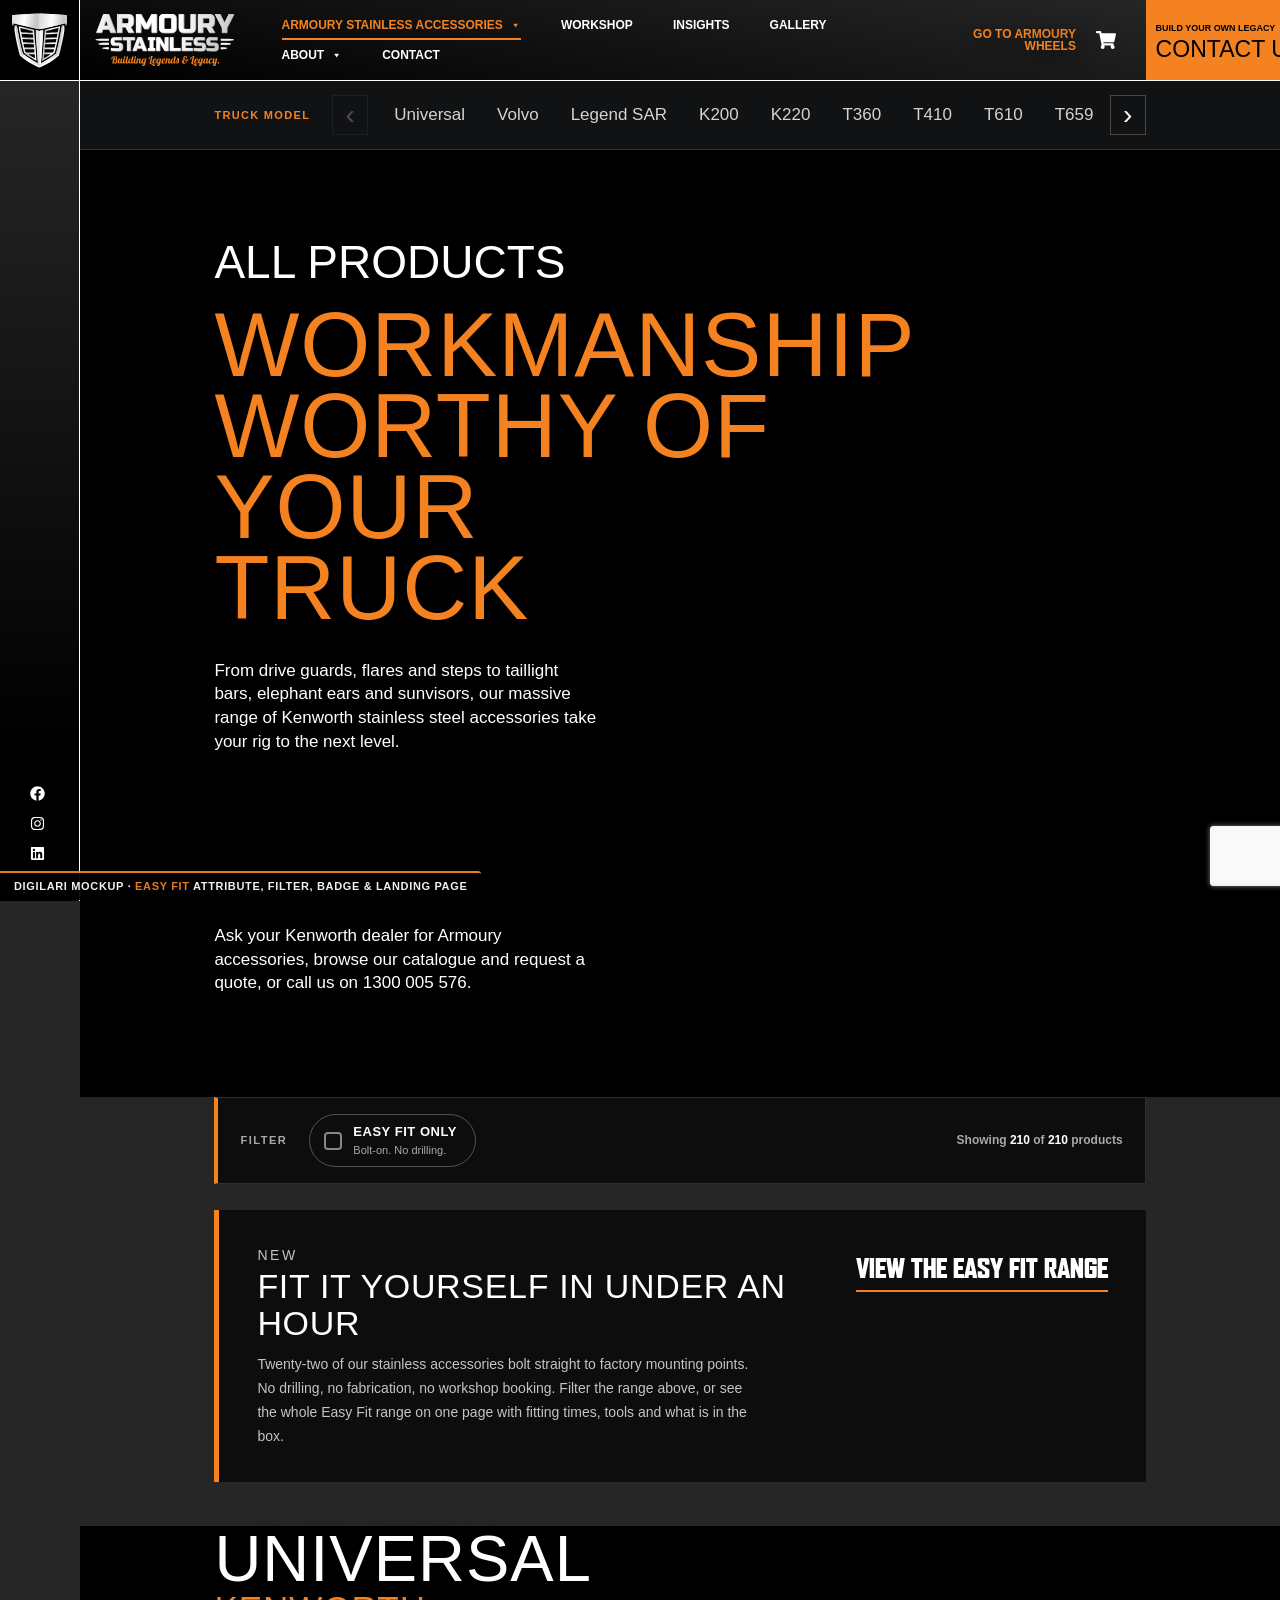
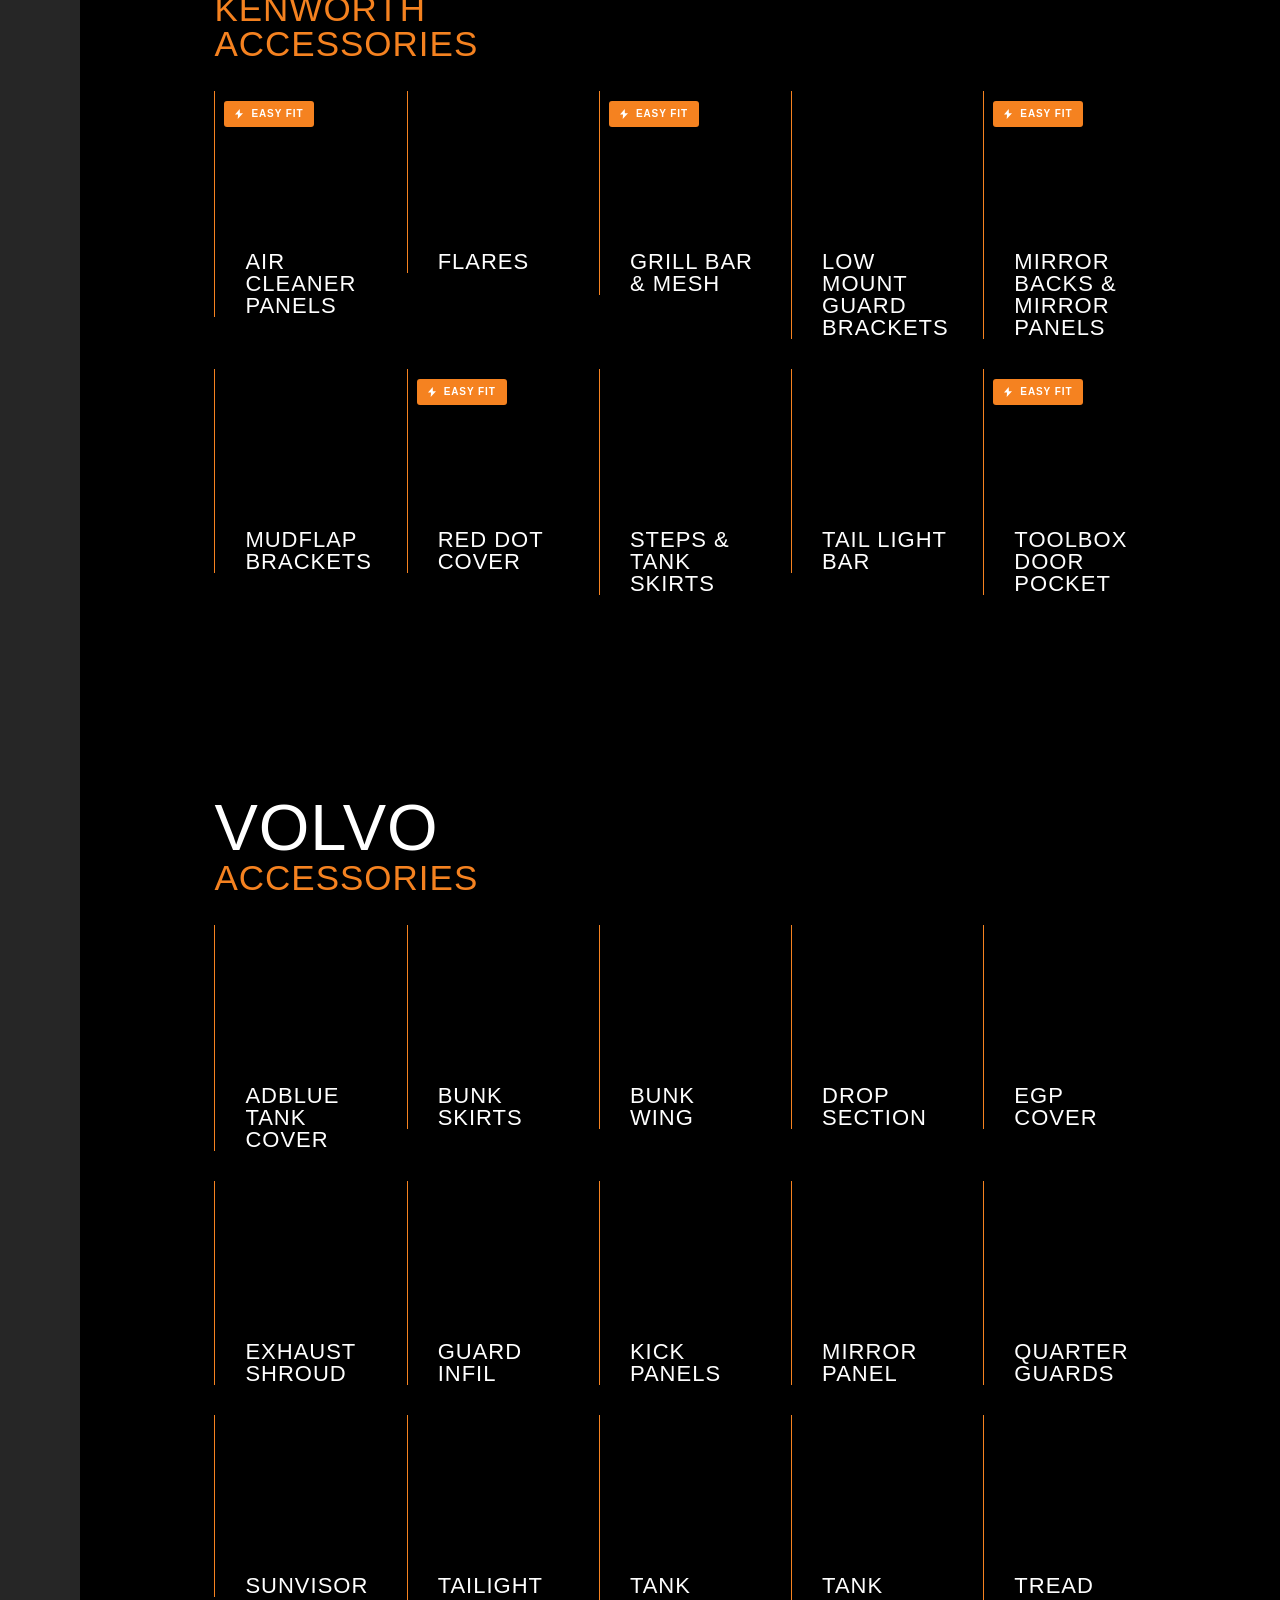
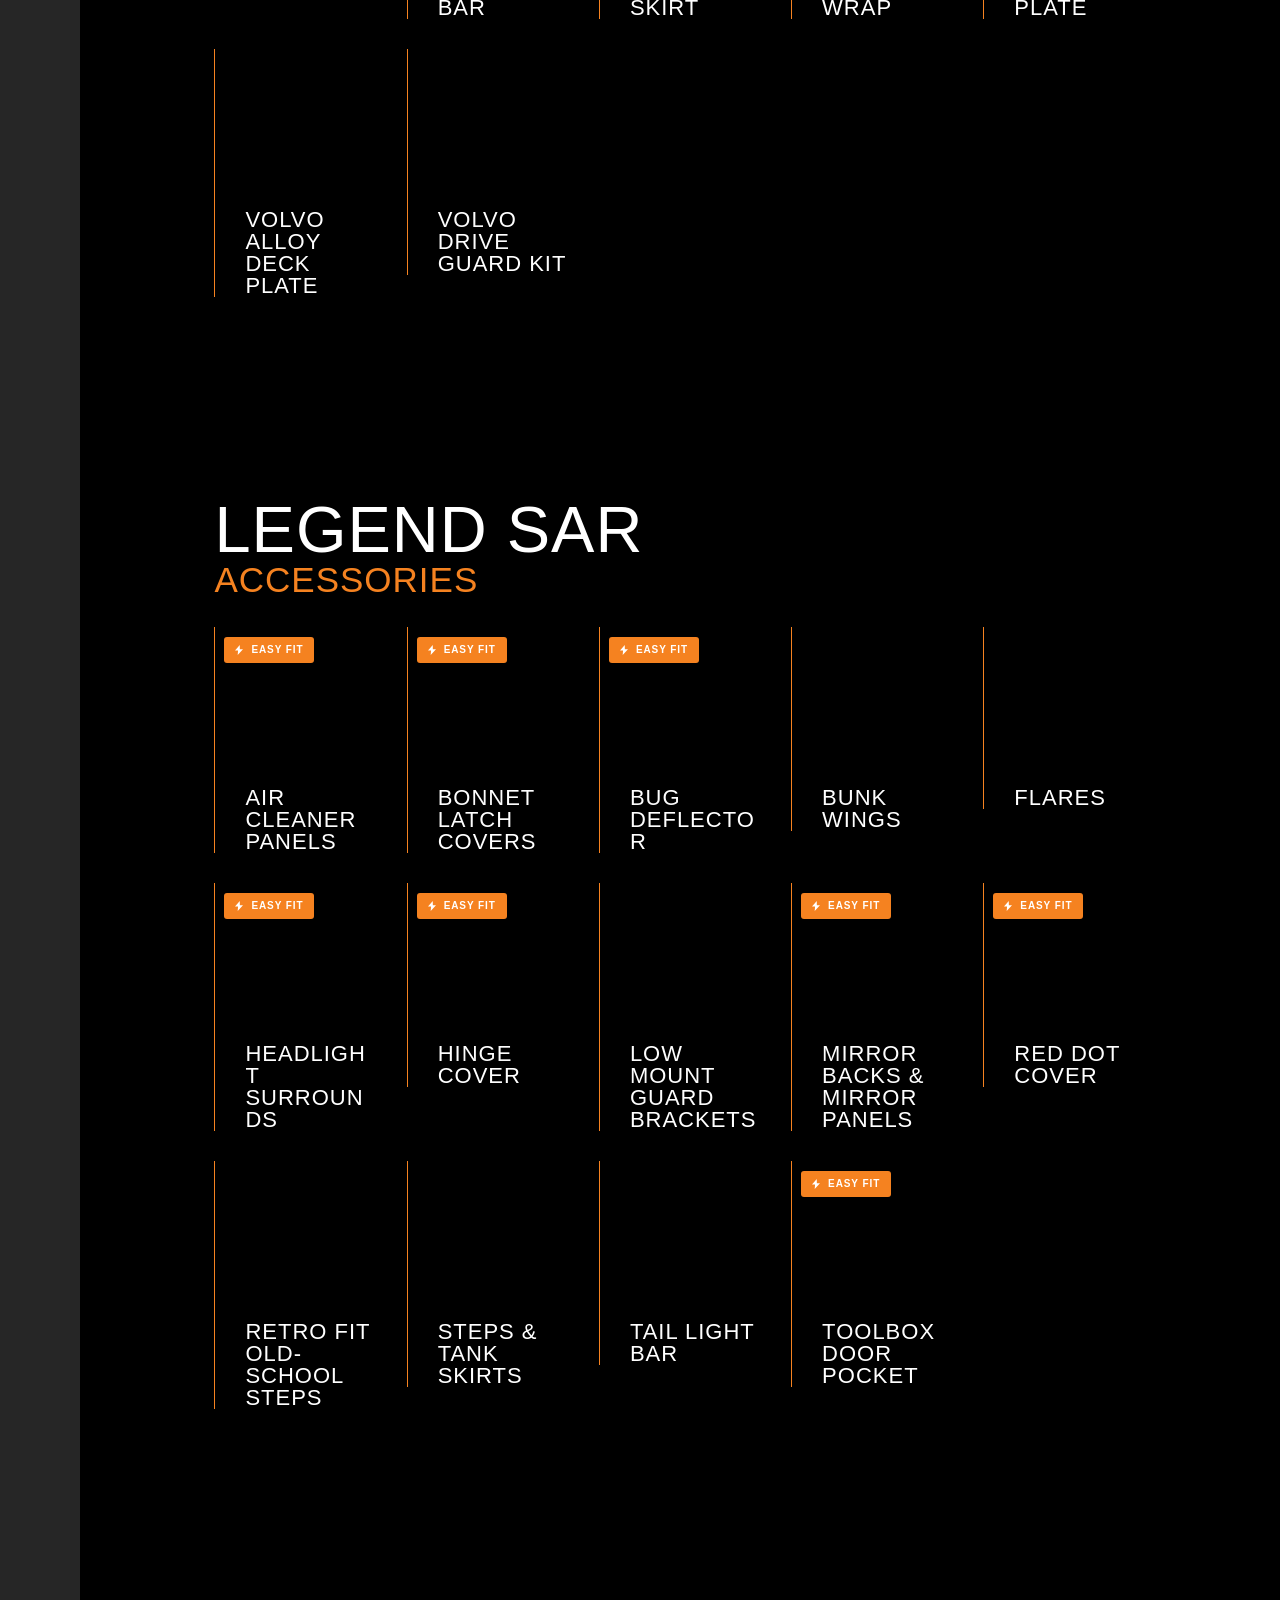
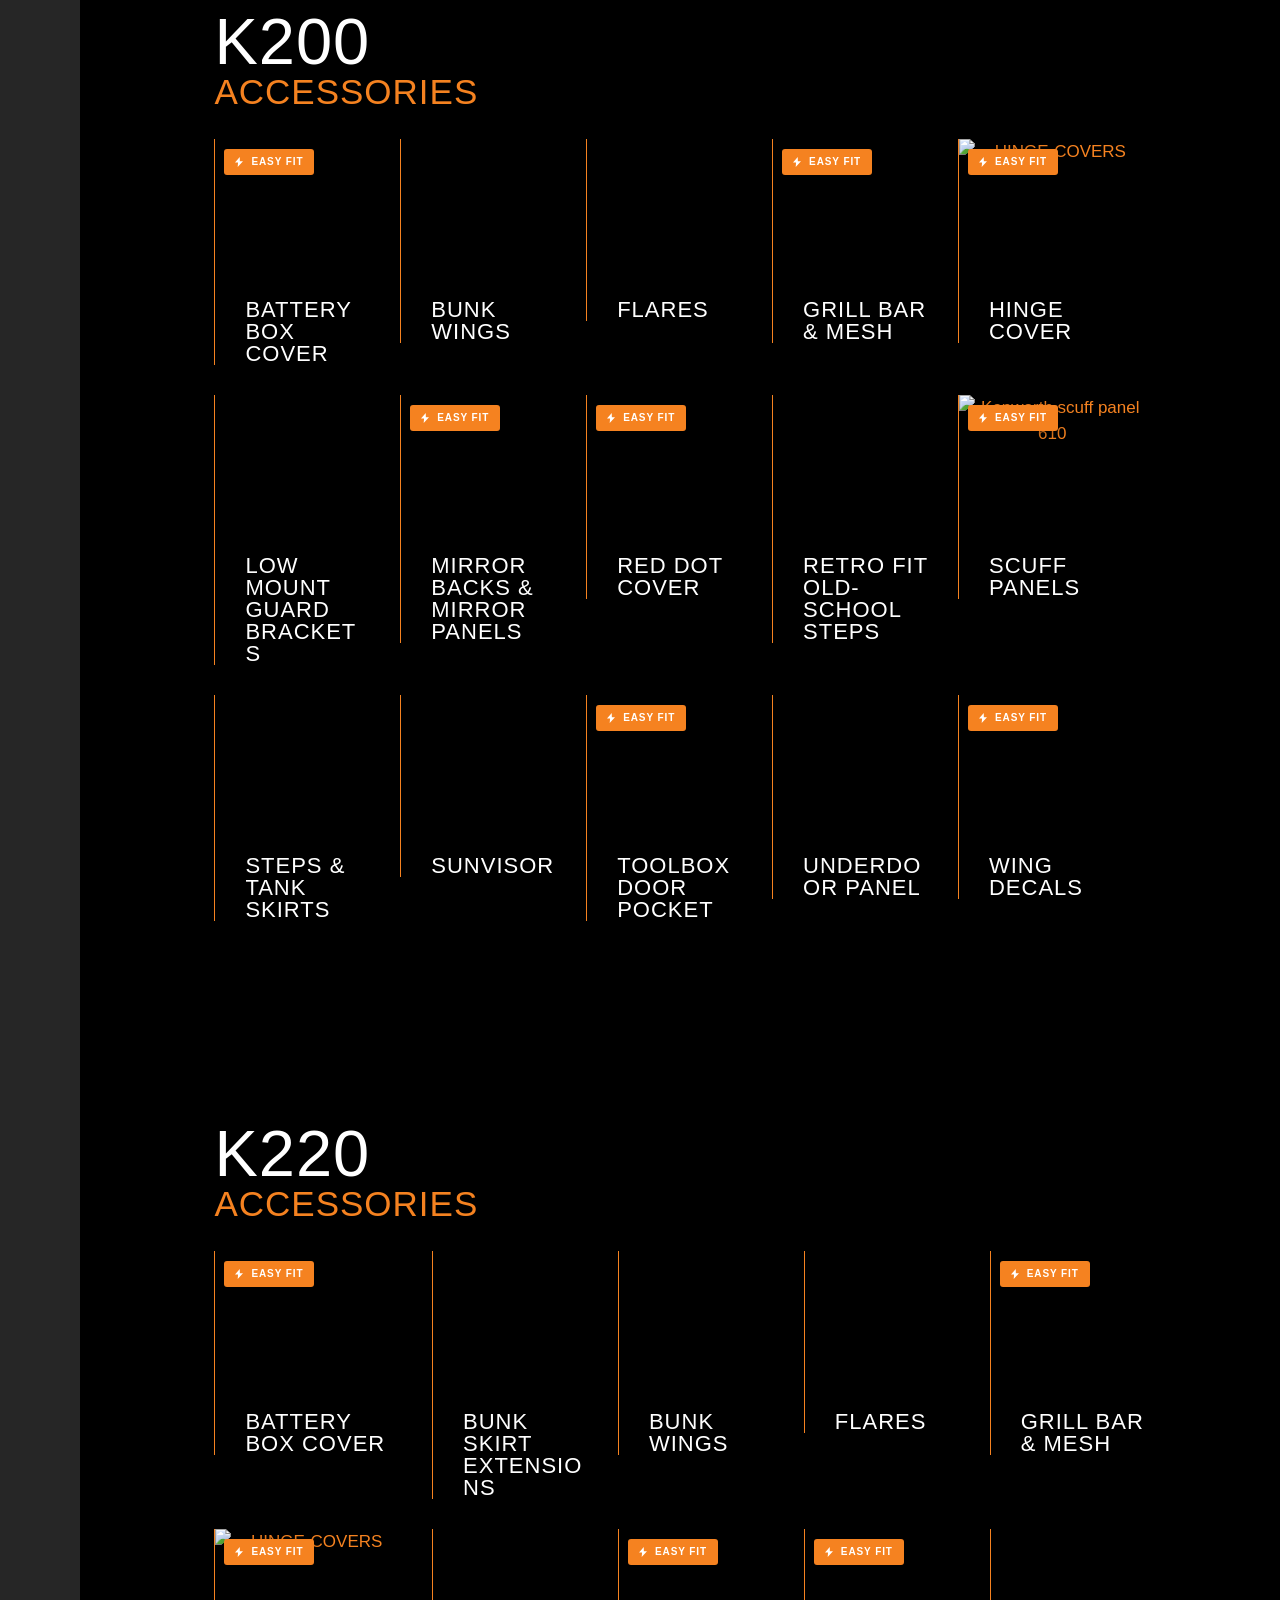
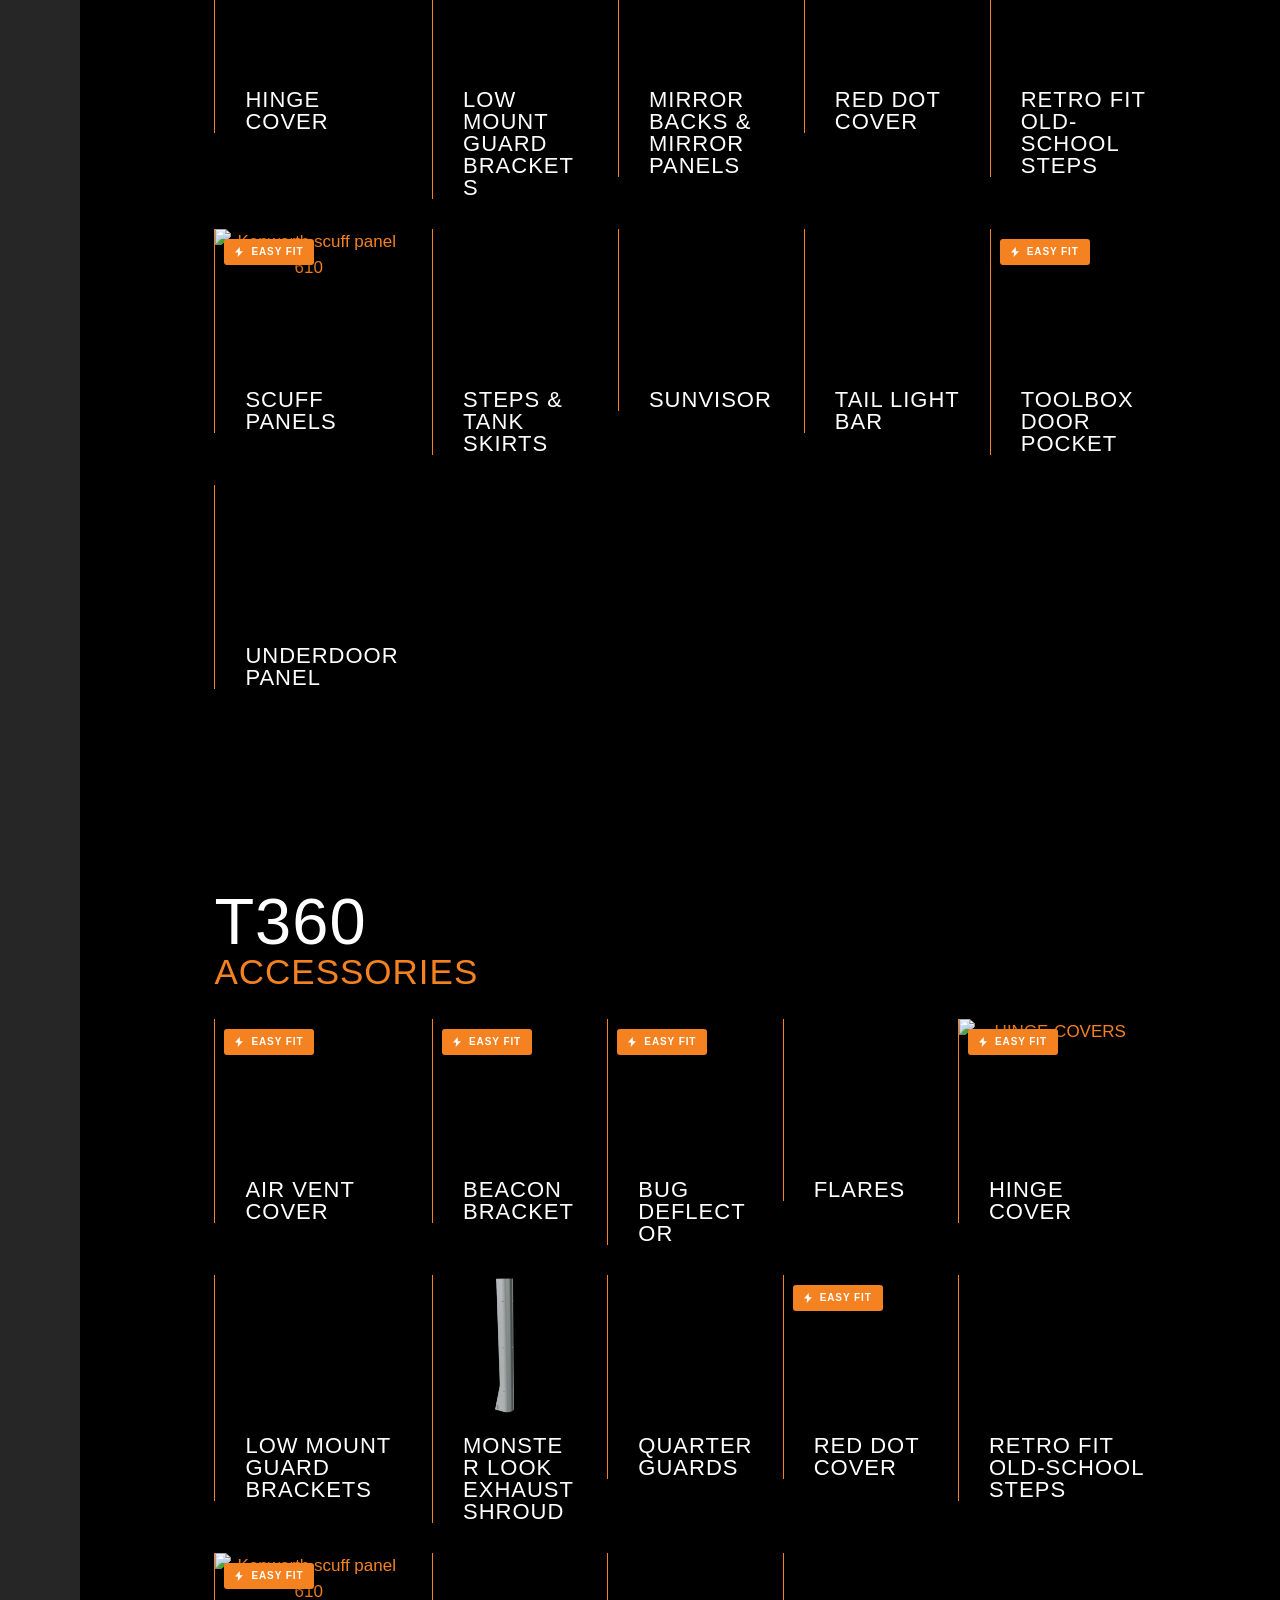
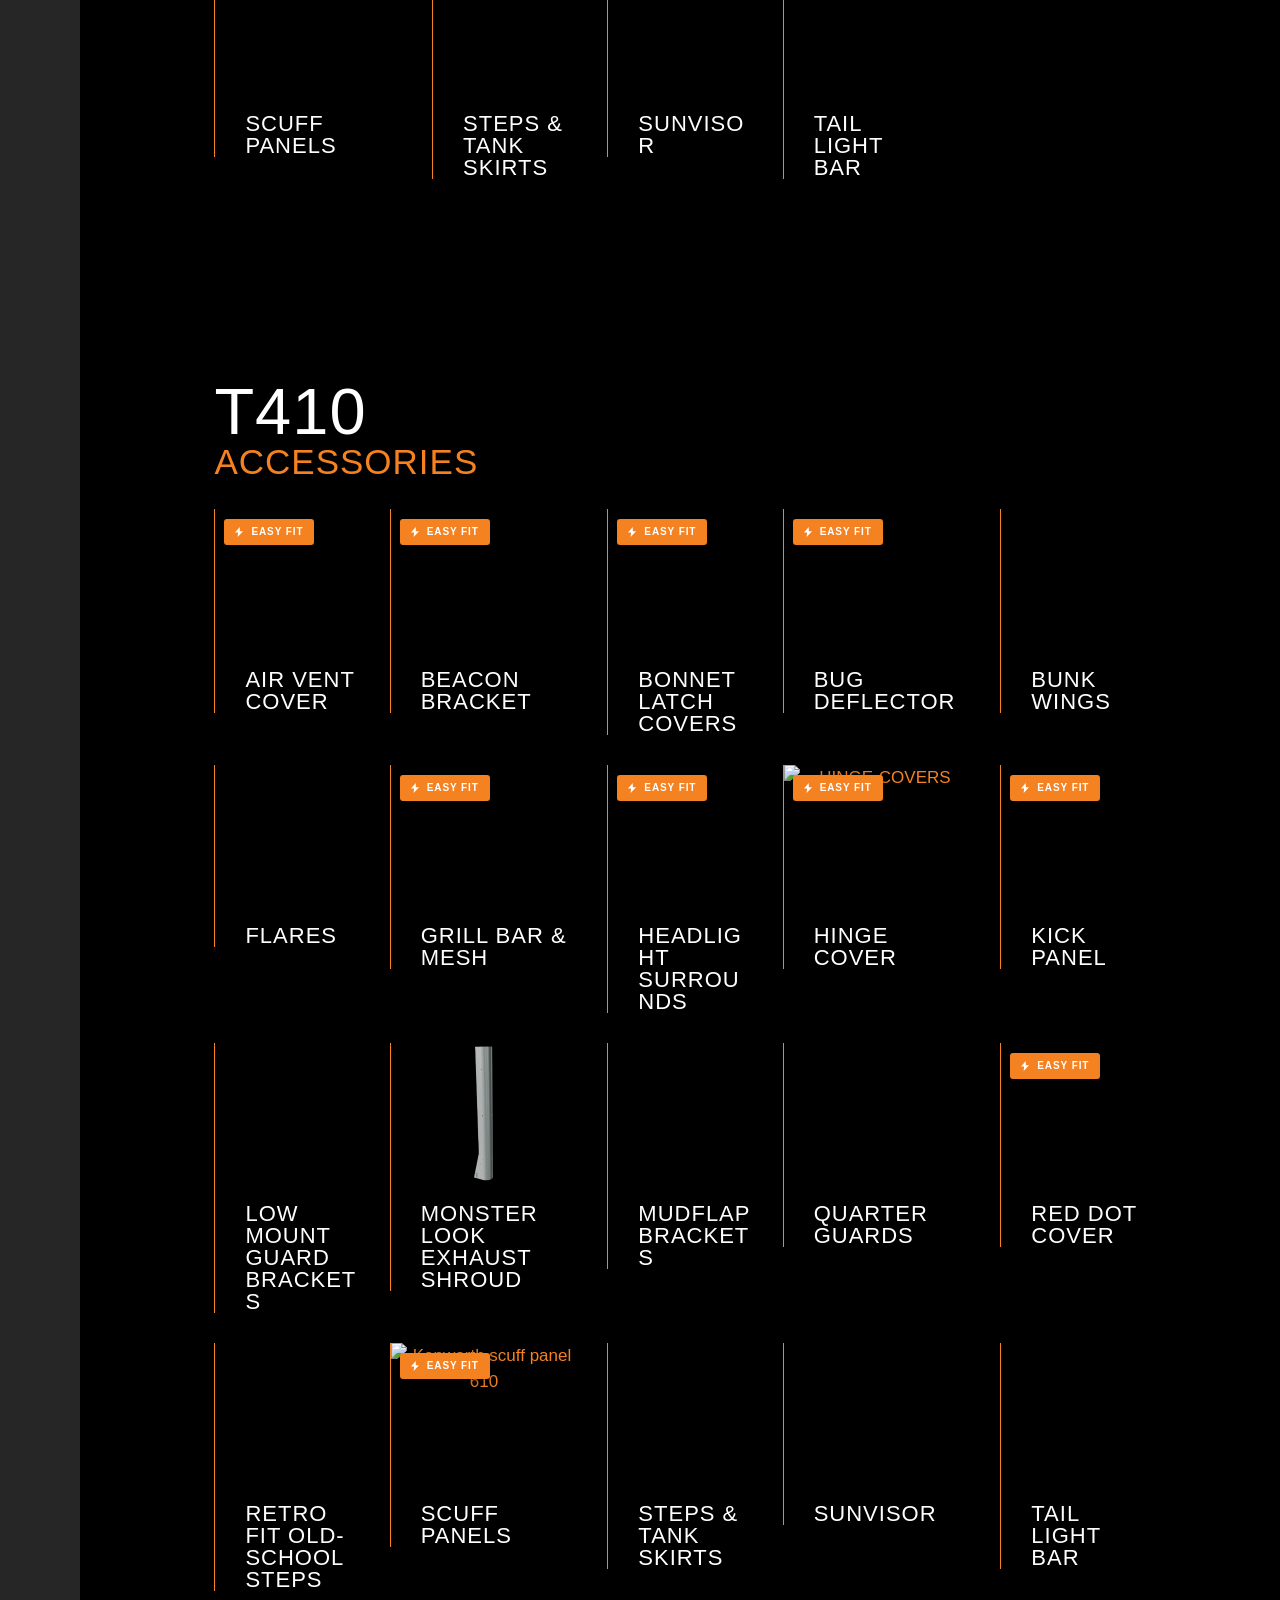
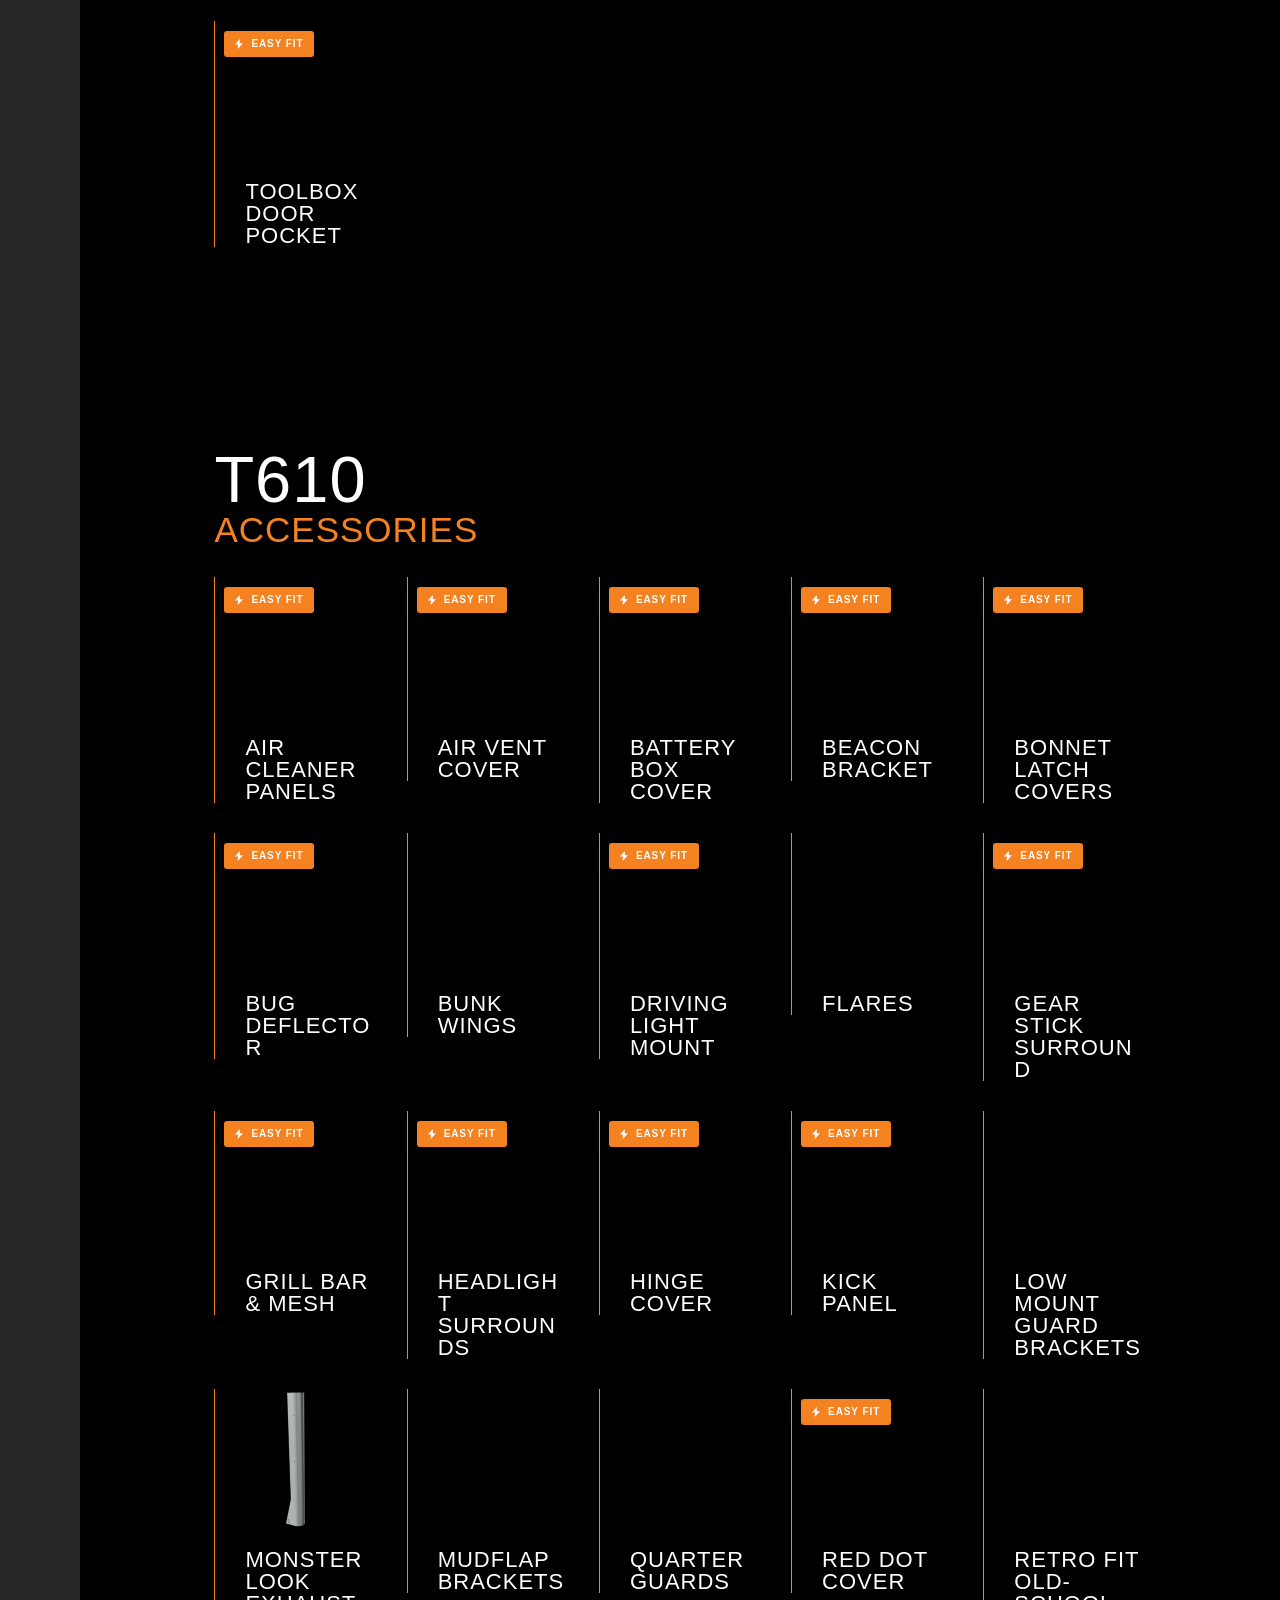
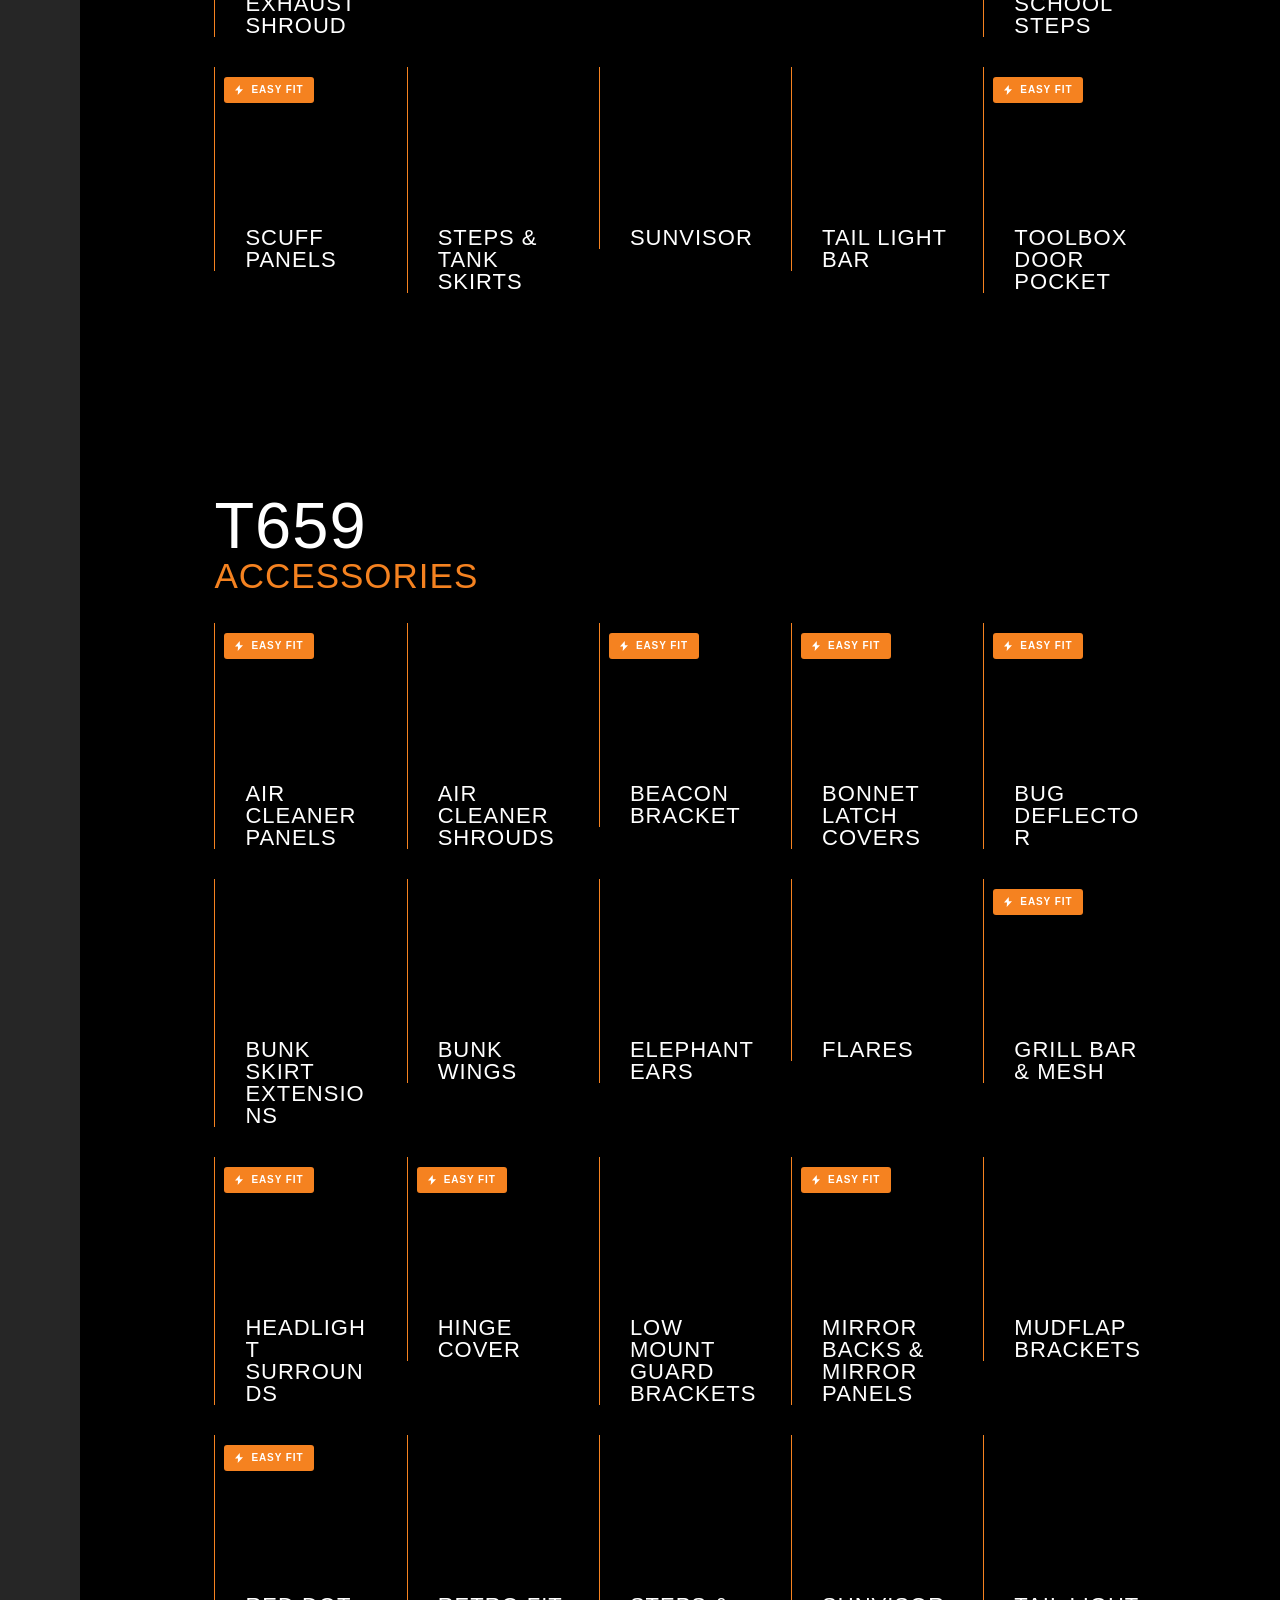
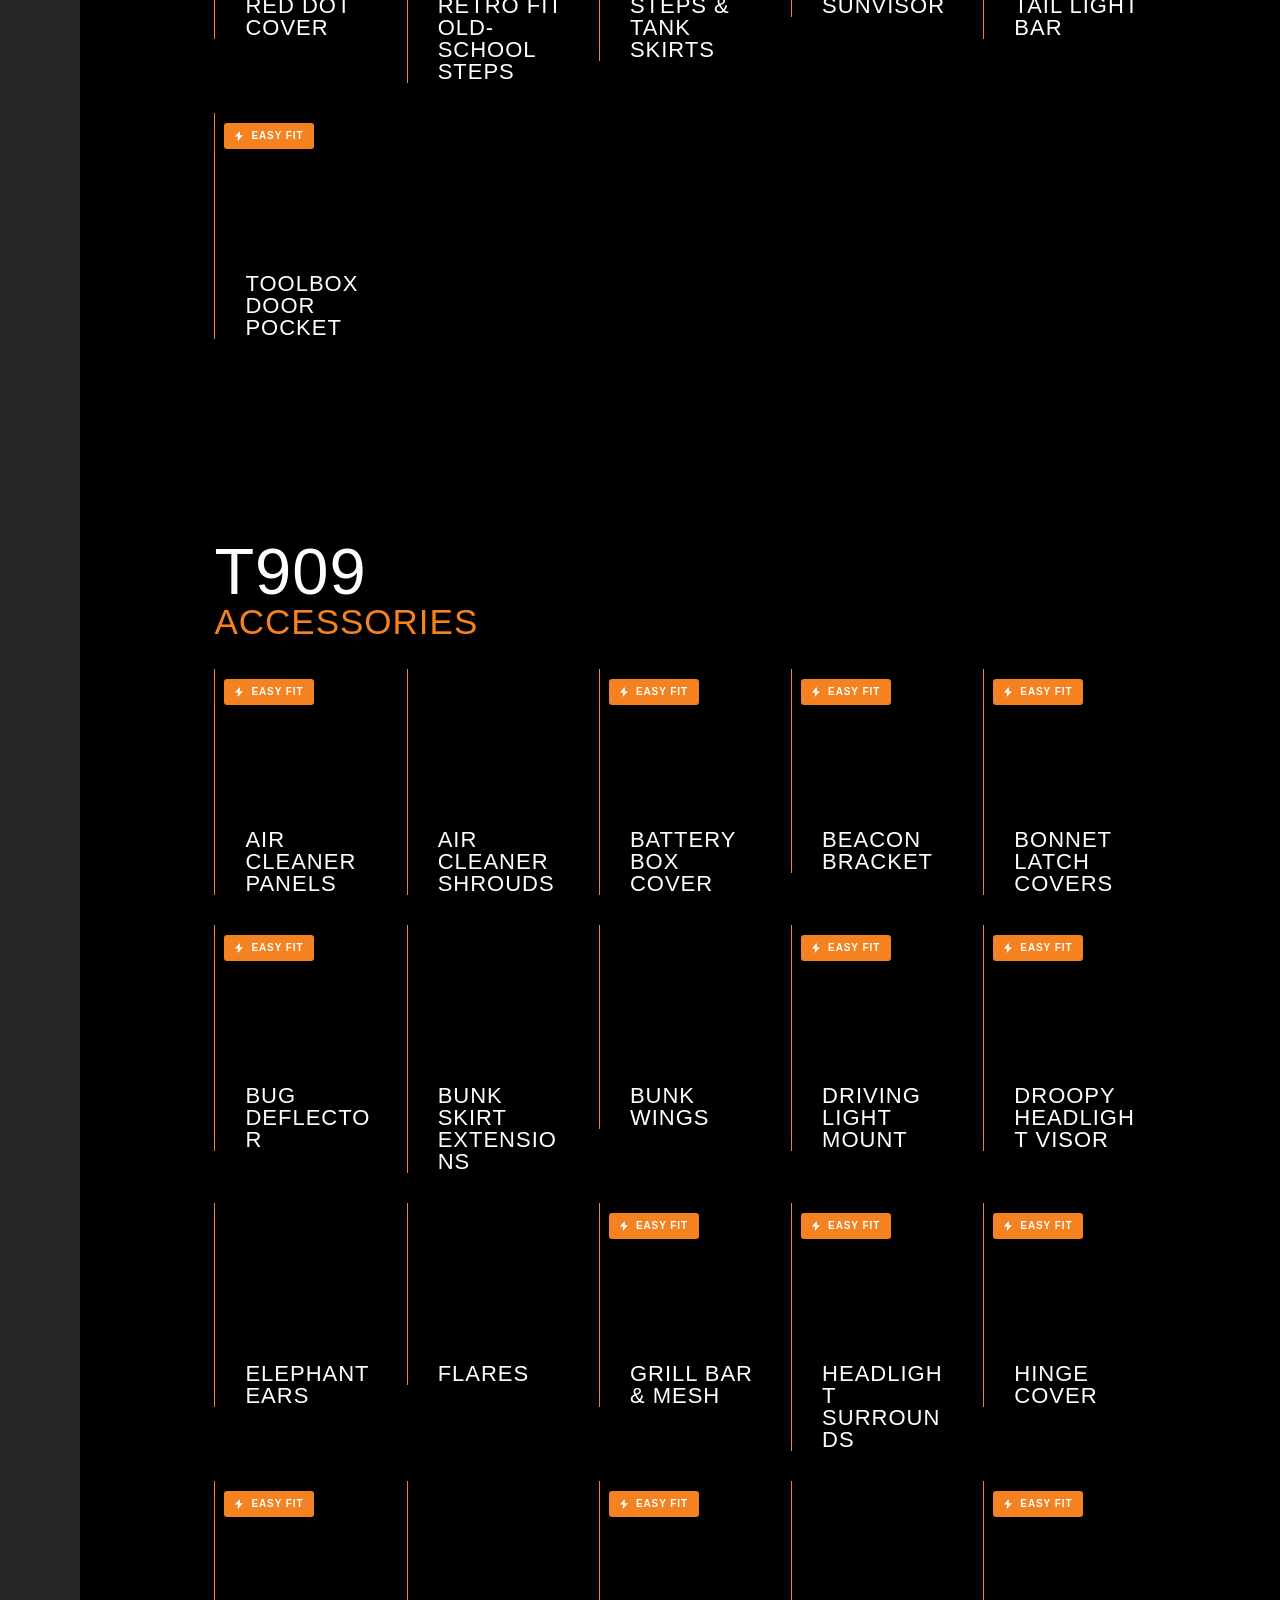
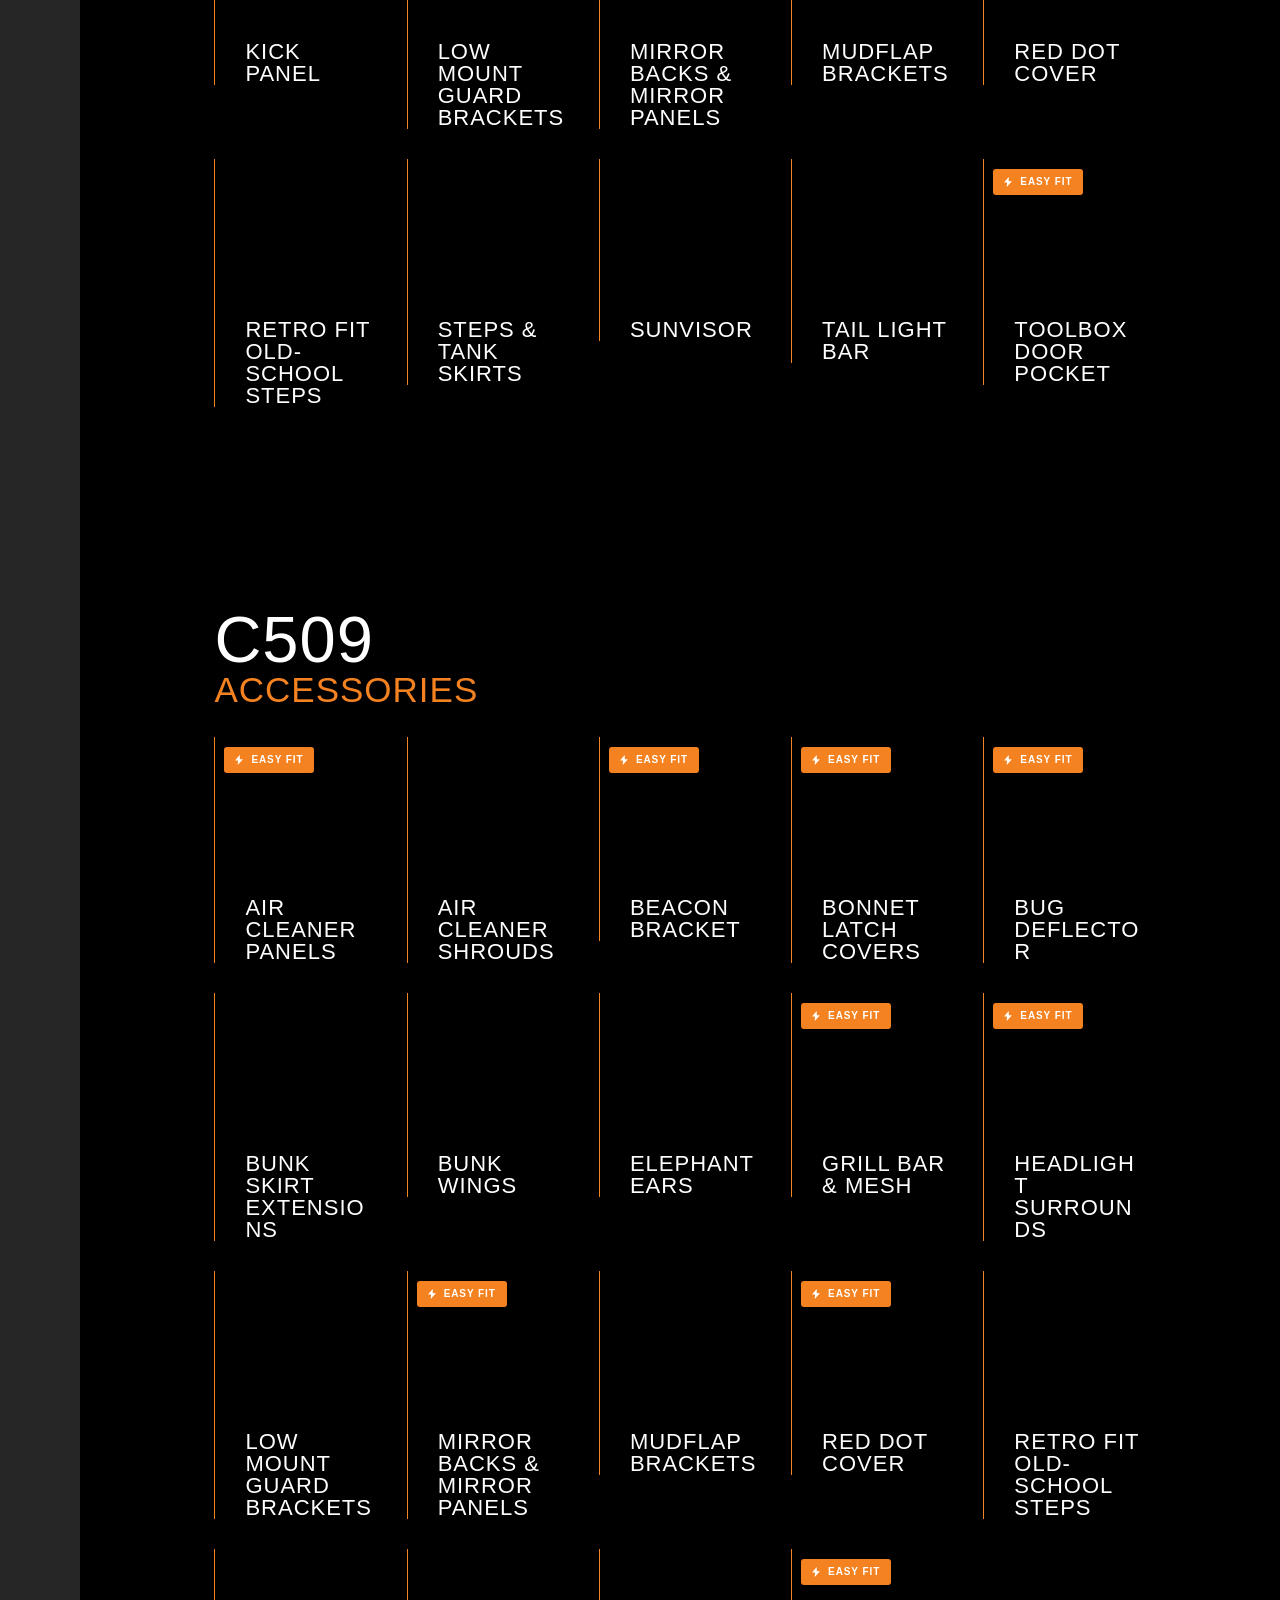
==== commit 744a0d7c: "Restore homepage colour and motion; unify CTAs - Hero slider rebuilt from server markup so it rotate" ====
--- a/accessories/index.html
+++ b/accessories/index.html
@@ -1248,7 +1248,7 @@
 <meta name="robots" content="noindex, nofollow">
 <!-- ==== DIGILARI EASY FIT MOCKUP :: END ================================ -->
 <script id="ag-mockup-nav" src="../assets/mockup-navigation.js?v=da5064a207" defer></script>
-<link id="ag-trust-css" rel="stylesheet" href="../assets/trust-signals.css?v=66bd82f77c">
+<link id="ag-trust-css" rel="stylesheet" href="../assets/trust-signals.css?v=64e7c0a167">
 </head>
 <body class="archive post-type-archive post-type-archive-product wp-embed-responsive wp-theme-hello-elementor wp-child-theme-hello-child theme-hello-elementor woocommerce-shop woocommerce woocommerce-page woocommerce-js mega-menu-max-mega-menu-1 mega-menu-max-mega-menu-2 hello-elementor-default elementor-page-1309 elementor-default elementor-template-full-width elementor-kit-6 e--ua-blink e--ua-chrome e--ua-mac e--ua-webkit scrollpos-scrolled" data-elementor-device-mode="desktop">
 
--- a/assets/trust-signals.css
+++ b/assets/trust-signals.css
@@ -133,3 +133,18 @@
 @media(min-width:1800px){.ag-story__image{height:290px}}
 @media(max-width:1100px){.ag-trust,.ag-stories,.ag-voices{padding-left:7vw;padding-right:7vw}.ag-trust__groups{grid-template-columns:1fr;gap:26px}.ag-stories__grid{grid-template-columns:1fr 1fr}.ag-stories__grid:not(.ag-stories__grid--two) .ag-story:last-child{grid-column:1/-1}.ag-voices__grid{grid-template-columns:1fr;gap:28px}}
 @media(max-width:640px){.ag-trust,.ag-stories,.ag-voices{padding:52px 24px}.ag-trust__head,.ag-stories__head{grid-template-columns:1fr;gap:22px}.ag-trust__systems{grid-template-columns:1fr}.ag-trust__system{padding:18px 20px}.ag-trust__system+.ag-trust__system{border-left:0;border-top:1px solid var(--line)}.ag-stories__grid,.ag-stories__grid--two{grid-template-columns:1fr}.ag-stories__grid .ag-story:last-child{grid-column:auto}.ag-story__body{padding:22px}.ag-story__image{height:230px}.ag-stories__grid:not(.ag-stories__grid--two) .ag-story__meta,.ag-stories__grid:not(.ag-stories__grid--two) .ag-story h3{min-height:0}}
+/* CTA system, 17 Nov 2026. Every call to action uses the Browse Our Range treatment from the
+   Stainless hero: Agency, uppercase, white, 2px orange underline. Where two sit side by side,
+   the primary is filled orange so it still leads. */
+html body :is(.ag-trust__link,.ag-stories__link,.ag-trust__story,.ef-btn,.ag-cta-link,.ef-fitting__foot a,.ag-contactcta .ag-contactcta__btn--ghost,.ef-contactcta .ef-contactcta__btn--ghost,.elementor .ag-hero-actions a:not(.ag-hero-actions__quote)){display:inline-flex!important;align-items:center;justify-content:center;width:auto!important;min-height:44px!important;height:auto!important;margin:0;padding:12px 0 8px!important;background:transparent!important;background-image:none!important;border:0!important;border-bottom:2px solid #f58220!important;border-radius:0!important;box-shadow:none!important;color:#fff!important;font:400 26px/1 "Agency",ArmouryTrust,"Arial Narrow",sans-serif!important;letter-spacing:0!important;text-transform:uppercase!important;text-decoration:none!important;transform:none!important;transition:color .2s ease,border-color .2s ease}
+html body :is(.ag-trust__link,.ag-stories__link,.ag-trust__story,.ef-btn,.ag-cta-link,.ef-fitting__foot a,.ag-contactcta .ag-contactcta__btn--ghost,.ef-contactcta .ef-contactcta__btn--ghost,.elementor .ag-hero-actions a:not(.ag-hero-actions__quote)):is(:hover,:focus-visible){color:#f58220!important;background:transparent!important}
+html body :is(.ag-contactcta .ag-contactcta__btn:not(.ag-contactcta__btn--ghost),.ef-contactcta .ef-contactcta__btn:not(.ef-contactcta__btn--ghost),.elementor .ag-hero-actions .ag-hero-actions__quote,.elementor-element-855f67c .elementor-button,.ag-sticky .ag-sticky__cta,.ef-sticky .ef-sticky__cta){display:inline-flex!important;align-items:center;justify-content:center;width:auto!important;min-height:48px!important;height:auto!important;margin:0;padding:13px 26px 9px!important;background:#f58220!important;background-image:none!important;border:0!important;border-radius:0!important;box-shadow:none!important;color:#141519!important;font:400 26px/1 "Agency",ArmouryTrust,"Arial Narrow",sans-serif!important;letter-spacing:0!important;text-transform:uppercase!important;text-decoration:none!important;transform:none!important;transition:background-color .2s ease}
+html body :is(.ag-contactcta .ag-contactcta__btn:not(.ag-contactcta__btn--ghost),.ef-contactcta .ef-contactcta__btn:not(.ef-contactcta__btn--ghost),.elementor .ag-hero-actions .ag-hero-actions__quote,.elementor-element-855f67c .elementor-button,.ag-sticky .ag-sticky__cta,.ef-sticky .ef-sticky__cta):is(:hover,:focus-visible){background:#ffa35a!important;color:#141519!important}
+html body :is(.ag-contactcta__row,.ef-contactcta__row,.elementor .ag-hero-actions){align-items:center;gap:14px 30px!important}
+html:root body :is(.elementor .ag-sticky .ag-sticky__cta,.elementor .ef-sticky .ef-sticky__cta,.ag-sticky .ag-sticky__cta,.ef-sticky .ef-sticky__cta){font-size:22px!important;min-height:44px!important;padding:11px 22px 8px!important}
+html body :is(.ag-sticky .ag-sticky__cta,.ef-sticky .ef-sticky__cta)[disabled]{opacity:.65}
+html body .ef-btnrow .elementor-button{font-size:26px!important;padding:20px 0 10px!important}
+@media(max-width:620px){html body :is(.ag-contactcta .ag-contactcta__btn--ghost,.ef-contactcta .ef-contactcta__btn--ghost){flex:0 1 auto!important}}
+/* Footer: the saved Elementor footer is 100px wider than its column, which pushed Follow us
+   against the right edge. Hold it to the column and match the left inset. */
+@media(min-width:768px){html body footer.elementor-location-footer>.e-con.e-parent{width:100%!important;max-width:100%!important;--padding-right:48px}}
